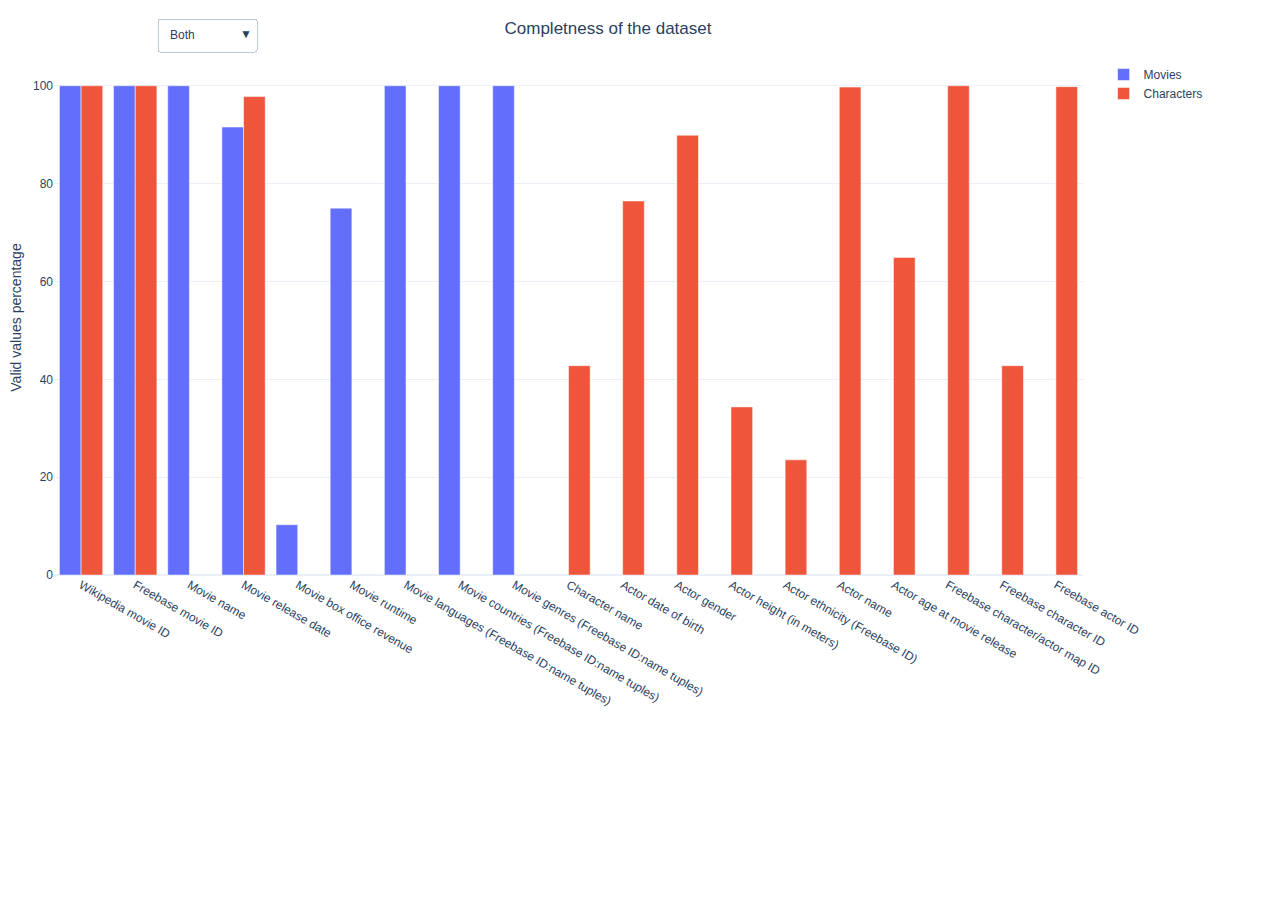
==== assets/graphs/valid_values.html @ 0daa40e0 "Added completness of the dataset" ====
<html>
<head><meta charset="utf-8" /></head>
<body>
    <div>                        <script type="text/javascript">window.PlotlyConfig = {MathJaxConfig: 'local'};</script>
        <script type="text/javascript">/**
* plotly.js v2.16.1
* Copyright 2012-2022, Plotly, Inc.
* All rights reserved.
* Licensed under the MIT license
*/
!function(t){if("object"==typeof exports&&"undefined"!=typeof module)module.exports=t();else if("function"==typeof define&&define.amd)define([],t);else{("undefined"!=typeof window?window:"undefined"!=typeof global?global:"undefined"!=typeof self?self:this).Plotly=t()}}((function(){return function t(e,r,n){function i(o,s){if(!r[o]){if(!e[o]){var l="function"==typeof require&&require;if(!s&&l)return l(o,!0);if(a)return a(o,!0);var c=new Error("Cannot find module '"+o+"'");throw c.code="MODULE_NOT_FOUND",c}var u=r[o]={exports:{}};e[o][0].call(u.exports,(function(t){return i(e[o][1][t]||t)}),u,u.exports,t,e,r,n)}return r[o].exports}for(var a="function"==typeof require&&require,o=0;o<n.length;o++)i(n[o]);return i}({1:[function(t,e,r){"use strict";var n=t("../src/lib"),i={"X,X div":'direction:ltr;font-family:"Open Sans",verdana,arial,sans-serif;margin:0;padding:0;',"X input,X button":'font-family:"Open Sans",verdana,arial,sans-serif;',"X input:focus,X button:focus":"outline:none;","X a":"text-decoration:none;","X a:hover":"text-decoration:none;","X .crisp":"shape-rendering:crispEdges;","X .user-select-none":"-webkit-user-select:none;-moz-user-select:none;-ms-user-select:none;-o-user-select:none;user-select:none;","X svg":"overflow:hidden;","X svg a":"fill:#447adb;","X svg a:hover":"fill:#3c6dc5;","X .main-svg":"position:absolute;top:0;left:0;pointer-events:none;","X .main-svg .draglayer":"pointer-events:all;","X .cursor-default":"cursor:default;","X .cursor-pointer":"cursor:pointer;","X .cursor-crosshair":"cursor:crosshair;","X .cursor-move":"cursor:move;","X .cursor-col-resize":"cursor:col-resize;","X .cursor-row-resize":"cursor:row-resize;","X .cursor-ns-resize":"cursor:ns-resize;","X .cursor-ew-resize":"cursor:ew-resize;","X .cursor-sw-resize":"cursor:sw-resize;","X .cursor-s-resize":"cursor:s-resize;","X .cursor-se-resize":"cursor:se-resize;","X .cursor-w-resize":"cursor:w-resize;","X .cursor-e-resize":"cursor:e-resize;","X .cursor-nw-resize":"cursor:nw-resize;","X .cursor-n-resize":"cursor:n-resize;","X .cursor-ne-resize":"cursor:ne-resize;","X .cursor-grab":"cursor:-webkit-grab;cursor:grab;","X .modebar":"position:absolute;top:2px;right:2px;","X .ease-bg":"-webkit-transition:background-color .3s ease 0s;-moz-transition:background-color .3s ease 0s;-ms-transition:background-color .3s ease 0s;-o-transition:background-color .3s ease 0s;transition:background-color .3s ease 0s;","X .modebar--hover>:not(.watermark)":"opacity:0;-webkit-transition:opacity .3s ease 0s;-moz-transition:opacity .3s ease 0s;-ms-transition:opacity .3s ease 0s;-o-transition:opacity .3s ease 0s;transition:opacity .3s ease 0s;","X:hover .modebar--hover .modebar-group":"opacity:1;","X .modebar-group":"float:left;display:inline-block;box-sizing:border-box;padding-left:8px;position:relative;vertical-align:middle;white-space:nowrap;","X .modebar-btn":"position:relative;font-size:16px;padding:3px 4px;height:22px;cursor:pointer;line-height:normal;box-sizing:border-box;","X .modebar-btn svg":"position:relative;top:2px;","X .modebar.vertical":"display:flex;flex-direction:column;flex-wrap:wrap;align-content:flex-end;max-height:100%;","X .modebar.vertical svg":"top:-1px;","X .modebar.vertical .modebar-group":"display:block;float:none;padding-left:0px;padding-bottom:8px;","X .modebar.vertical .modebar-group .modebar-btn":"display:block;text-align:center;","X [data-title]:before,X [data-title]:after":"position:absolute;-webkit-transform:translate3d(0, 0, 0);-moz-transform:translate3d(0, 0, 0);-ms-transform:translate3d(0, 0, 0);-o-transform:translate3d(0, 0, 0);transform:translate3d(0, 0, 0);display:none;opacity:0;z-index:1001;pointer-events:none;top:110%;right:50%;","X [data-title]:hover:before,X [data-title]:hover:after":"display:block;opacity:1;","X [data-title]:before":'content:"";position:absolute;background:rgba(0,0,0,0);border:6px solid rgba(0,0,0,0);z-index:1002;margin-top:-12px;border-bottom-color:#69738a;margin-right:-6px;',"X [data-title]:after":"content:attr(data-title);background:#69738a;color:#fff;padding:8px 10px;font-size:12px;line-height:12px;white-space:nowrap;margin-right:-18px;border-radius:2px;","X .vertical [data-title]:before,X .vertical [data-title]:after":"top:0%;right:200%;","X .vertical [data-title]:before":"border:6px solid rgba(0,0,0,0);border-left-color:#69738a;margin-top:8px;margin-right:-30px;",Y:'font-family:"Open Sans",verdana,arial,sans-serif;position:fixed;top:50px;right:20px;z-index:10000;font-size:10pt;max-width:180px;',"Y p":"margin:0;","Y .notifier-note":"min-width:180px;max-width:250px;border:1px solid #fff;z-index:3000;margin:0;background-color:#8c97af;background-color:rgba(140,151,175,.9);color:#fff;padding:10px;overflow-wrap:break-word;word-wrap:break-word;-ms-hyphens:auto;-webkit-hyphens:auto;hyphens:auto;","Y .notifier-close":"color:#fff;opacity:.8;float:right;padding:0 5px;background:none;border:none;font-size:20px;font-weight:bold;line-height:20px;","Y .notifier-close:hover":"color:#444;text-decoration:none;cursor:pointer;"};for(var a in i){var o=a.replace(/^,/," ,").replace(/X/g,".js-plotly-plot .plotly").replace(/Y/g,".plotly-notifier");n.addStyleRule(o,i[a])}},{"../src/lib":515}],2:[function(t,e,r){"use strict";e.exports=t("../src/transforms/aggregate")},{"../src/transforms/aggregate":1127}],3:[function(t,e,r){"use strict";e.exports=t("../src/traces/bar")},{"../src/traces/bar":665}],4:[function(t,e,r){"use strict";e.exports=t("../src/traces/barpolar")},{"../src/traces/barpolar":678}],5:[function(t,e,r){"use strict";e.exports=t("../src/traces/box")},{"../src/traces/box":688}],6:[function(t,e,r){"use strict";e.exports=t("../src/components/calendars")},{"../src/components/calendars":365}],7:[function(t,e,r){"use strict";e.exports=t("../src/traces/candlestick")},{"../src/traces/candlestick":697}],8:[function(t,e,r){"use strict";e.exports=t("../src/traces/carpet")},{"../src/traces/carpet":716}],9:[function(t,e,r){"use strict";e.exports=t("../src/traces/choropleth")},{"../src/traces/choropleth":730}],10:[function(t,e,r){"use strict";e.exports=t("../src/traces/choroplethmapbox")},{"../src/traces/choroplethmapbox":737}],11:[function(t,e,r){"use strict";e.exports=t("../src/traces/cone")},{"../src/traces/cone":743}],12:[function(t,e,r){"use strict";e.exports=t("../src/traces/contour")},{"../src/traces/contour":758}],13:[function(t,e,r){"use strict";e.exports=t("../src/traces/contourcarpet")},{"../src/traces/contourcarpet":769}],14:[function(t,e,r){"use strict";e.exports=t("../src/core")},{"../src/core":493}],15:[function(t,e,r){"use strict";e.exports=t("../src/traces/densitymapbox")},{"../src/traces/densitymapbox":777}],16:[function(t,e,r){"use strict";e.exports=t("../src/transforms/filter")},{"../src/transforms/filter":1128}],17:[function(t,e,r){"use strict";e.exports=t("../src/traces/funnel")},{"../src/traces/funnel":787}],18:[function(t,e,r){"use strict";e.exports=t("../src/traces/funnelarea")},{"../src/traces/funnelarea":796}],19:[function(t,e,r){"use strict";e.exports=t("../src/transforms/groupby")},{"../src/transforms/groupby":1129}],20:[function(t,e,r){"use strict";e.exports=t("../src/traces/heatmap")},{"../src/traces/heatmap":809}],21:[function(t,e,r){"use strict";e.exports=t("../src/traces/heatmapgl")},{"../src/traces/heatmapgl":820}],22:[function(t,e,r){"use strict";e.exports=t("../src/traces/histogram")},{"../src/traces/histogram":832}],23:[function(t,e,r){"use strict";e.exports=t("../src/traces/histogram2d")},{"../src/traces/histogram2d":838}],24:[function(t,e,r){"use strict";e.exports=t("../src/traces/histogram2dcontour")},{"../src/traces/histogram2dcontour":842}],25:[function(t,e,r){"use strict";e.exports=t("../src/traces/icicle")},{"../src/traces/icicle":848}],26:[function(t,e,r){"use strict";e.exports=t("../src/traces/image")},{"../src/traces/image":861}],27:[function(t,e,r){"use strict";var n=t("./core");n.register([t("./bar"),t("./box"),t("./heatmap"),t("./histogram"),t("./histogram2d"),t("./histogram2dcontour"),t("./contour"),t("./scatterternary"),t("./violin"),t("./funnel"),t("./waterfall"),t("./image"),t("./pie"),t("./sunburst"),t("./treemap"),t("./icicle"),t("./funnelarea"),t("./scatter3d"),t("./surface"),t("./isosurface"),t("./volume"),t("./mesh3d"),t("./cone"),t("./streamtube"),t("./scattergeo"),t("./choropleth"),t("./scattergl"),t("./splom"),t("./pointcloud"),t("./heatmapgl"),t("./parcoords"),t("./parcats"),t("./scattermapbox"),t("./choroplethmapbox"),t("./densitymapbox"),t("./sankey"),t("./indicator"),t("./table"),t("./carpet"),t("./scattercarpet"),t("./contourcarpet"),t("./ohlc"),t("./candlestick"),t("./scatterpolar"),t("./scatterpolargl"),t("./barpolar"),t("./scattersmith"),t("./aggregate"),t("./filter"),t("./groupby"),t("./sort"),t("./calendars")]),e.exports=n},{"./aggregate":2,"./bar":3,"./barpolar":4,"./box":5,"./calendars":6,"./candlestick":7,"./carpet":8,"./choropleth":9,"./choroplethmapbox":10,"./cone":11,"./contour":12,"./contourcarpet":13,"./core":14,"./densitymapbox":15,"./filter":16,"./funnel":17,"./funnelarea":18,"./groupby":19,"./heatmap":20,"./heatmapgl":21,"./histogram":22,"./histogram2d":23,"./histogram2dcontour":24,"./icicle":25,"./image":26,"./indicator":28,"./isosurface":29,"./mesh3d":30,"./ohlc":31,"./parcats":32,"./parcoords":33,"./pie":34,"./pointcloud":35,"./sankey":36,"./scatter3d":37,"./scattercarpet":38,"./scattergeo":39,"./scattergl":40,"./scattermapbox":41,"./scatterpolar":42,"./scatterpolargl":43,"./scattersmith":44,"./scatterternary":45,"./sort":46,"./splom":47,"./streamtube":48,"./sunburst":49,"./surface":50,"./table":51,"./treemap":52,"./violin":53,"./volume":54,"./waterfall":55}],28:[function(t,e,r){"use strict";e.exports=t("../src/traces/indicator")},{"../src/traces/indicator":869}],29:[function(t,e,r){"use strict";e.exports=t("../src/traces/isosurface")},{"../src/traces/isosurface":875}],30:[function(t,e,r){"use strict";e.exports=t("../src/traces/mesh3d")},{"../src/traces/mesh3d":880}],31:[function(t,e,r){"use strict";e.exports=t("../src/traces/ohlc")},{"../src/traces/ohlc":885}],32:[function(t,e,r){"use strict";e.exports=t("../src/traces/parcats")},{"../src/traces/parcats":894}],33:[function(t,e,r){"use strict";e.exports=t("../src/traces/parcoords")},{"../src/traces/parcoords":905}],34:[function(t,e,r){"use strict";e.exports=t("../src/traces/pie")},{"../src/traces/pie":916}],35:[function(t,e,r){"use strict";e.exports=t("../src/traces/pointcloud")},{"../src/traces/pointcloud":925}],36:[function(t,e,r){"use strict";e.exports=t("../src/traces/sankey")},{"../src/traces/sankey":931}],37:[function(t,e,r){"use strict";e.exports=t("../src/traces/scatter3d")},{"../src/traces/scatter3d":969}],38:[function(t,e,r){"use strict";e.exports=t("../src/traces/scattercarpet")},{"../src/traces/scattercarpet":976}],39:[function(t,e,r){"use strict";e.exports=t("../src/traces/scattergeo")},{"../src/traces/scattergeo":984}],40:[function(t,e,r){"use strict";e.exports=t("../src/traces/scattergl")},{"../src/traces/scattergl":998}],41:[function(t,e,r){"use strict";e.exports=t("../src/traces/scattermapbox")},{"../src/traces/scattermapbox":1008}],42:[function(t,e,r){"use strict";e.exports=t("../src/traces/scatterpolar")},{"../src/traces/scatterpolar":1016}],43:[function(t,e,r){"use strict";e.exports=t("../src/traces/scatterpolargl")},{"../src/traces/scatterpolargl":1024}],44:[function(t,e,r){"use strict";e.exports=t("../src/traces/scattersmith")},{"../src/traces/scattersmith":1031}],45:[function(t,e,r){"use strict";e.exports=t("../src/traces/scatterternary")},{"../src/traces/scatterternary":1039}],46:[function(t,e,r){"use strict";e.exports=t("../src/transforms/sort")},{"../src/transforms/sort":1131}],47:[function(t,e,r){"use strict";e.exports=t("../src/traces/splom")},{"../src/traces/splom":1049}],48:[function(t,e,r){"use strict";e.exports=t("../src/traces/streamtube")},{"../src/traces/streamtube":1057}],49:[function(t,e,r){"use strict";e.exports=t("../src/traces/sunburst")},{"../src/traces/sunburst":1065}],50:[function(t,e,r){"use strict";e.exports=t("../src/traces/surface")},{"../src/traces/surface":1074}],51:[function(t,e,r){"use strict";e.exports=t("../src/traces/table")},{"../src/traces/table":1082}],52:[function(t,e,r){"use strict";e.exports=t("../src/traces/treemap")},{"../src/traces/treemap":1093}],53:[function(t,e,r){"use strict";e.exports=t("../src/traces/violin")},{"../src/traces/violin":1106}],54:[function(t,e,r){"use strict";e.exports=t("../src/traces/volume")},{"../src/traces/volume":1114}],55:[function(t,e,r){"use strict";e.exports=t("../src/traces/waterfall")},{"../src/traces/waterfall":1122}],56:[function(t,e,r){!function(n,i){"object"==typeof r&&void 0!==e?i(r,t("d3-array"),t("d3-collection"),t("d3-shape"),t("elementary-circuits-directed-graph")):i(n.d3=n.d3||{},n.d3,n.d3,n.d3,null)}(this,(function(t,e,r,n,i){"use strict";function a(t){return t.target.depth}function o(t,e){return t.sourceLinks.length?t.depth:e-1}function s(t){return function(){return t}}i=i&&i.hasOwnProperty("default")?i.default:i;var l="function"==typeof Symbol&&"symbol"==typeof Symbol.iterator?function(t){return typeof t}:function(t){return t&&"function"==typeof Symbol&&t.constructor===Symbol&&t!==Symbol.prototype?"symbol":typeof t};function c(t,e){return f(t.source,e.source)||t.index-e.index}function u(t,e){return f(t.target,e.target)||t.index-e.index}function f(t,e){return t.partOfCycle===e.partOfCycle?t.y0-e.y0:"top"===t.circularLinkType||"bottom"===e.circularLinkType?-1:1}function h(t){return t.value}function p(t){return(t.y0+t.y1)/2}function d(t){return p(t.source)}function m(t){return p(t.target)}function g(t){return t.index}function v(t){return t.nodes}function y(t){return t.links}function x(t,e){var r=t.get(e);if(!r)throw new Error("missing: "+e);return r}function b(t,e){return e(t)}function _(t,e,r){var n=0;if(null===r){for(var a=[],o=0;o<t.links.length;o++){var s=t.links[o],l=s.source.index,c=s.target.index;a[l]||(a[l]=[]),a[c]||(a[c]=[]),-1===a[l].indexOf(c)&&a[l].push(c)}var u=i(a);u.sort((function(t,e){return t.length-e.length}));var f={};for(o=0;o<u.length;o++){var h=u[o].slice(-2);f[h[0]]||(f[h[0]]={}),f[h[0]][h[1]]=!0}t.links.forEach((function(t){var e=t.target.index,r=t.source.index;e===r||f[r]&&f[r][e]?(t.circular=!0,t.circularLinkID=n,n+=1):t.circular=!1}))}else t.links.forEach((function(t){t.source[r]<t.target[r]?t.circular=!1:(t.circular=!0,t.circularLinkID=n,n+=1)}))}function w(t,e){var r=0,n=0;t.links.forEach((function(i){i.circular&&(i.source.circularLinkType||i.target.circularLinkType?i.circularLinkType=i.source.circularLinkType?i.source.circularLinkType:i.target.circularLinkType:i.circularLinkType=r<n?"top":"bottom","top"==i.circularLinkType?r+=1:n+=1,t.nodes.forEach((function(t){b(t,e)!=b(i.source,e)&&b(t,e)!=b(i.target,e)||(t.circularLinkType=i.circularLinkType)})))})),t.links.forEach((function(t){t.circular&&(t.source.circularLinkType==t.target.circularLinkType&&(t.circularLinkType=t.source.circularLinkType),q(t,e)&&(t.circularLinkType=t.source.circularLinkType))}))}function T(t){var e=Math.abs(t.y1-t.y0),r=Math.abs(t.target.x0-t.source.x1);return Math.atan(r/e)}function k(t,e){var r=0;t.sourceLinks.forEach((function(t){r=t.circular&&!q(t,e)?r+1:r}));var n=0;return t.targetLinks.forEach((function(t){n=t.circular&&!q(t,e)?n+1:n})),r+n}function A(t){var e=t.source.sourceLinks,r=0;e.forEach((function(t){r=t.circular?r+1:r}));var n=t.target.targetLinks,i=0;return n.forEach((function(t){i=t.circular?i+1:i})),!(r>1||i>1)}function M(t,e,r){return t.sort(E),t.forEach((function(n,i){var a,o,s=0;if(q(n,r)&&A(n))n.circularPathData.verticalBuffer=s+n.width/2;else{for(var l=0;l<i;l++)if(a=t[i],o=t[l],!(a.source.column<o.target.column||a.target.column>o.source.column)){var c=t[l].circularPathData.verticalBuffer+t[l].width/2+e;s=c>s?c:s}n.circularPathData.verticalBuffer=s+n.width/2}})),t}function S(t,r,i,a){var o=e.min(t.links,(function(t){return t.source.y0}));t.links.forEach((function(t){t.circular&&(t.circularPathData={})})),M(t.links.filter((function(t){return"top"==t.circularLinkType})),r,a),M(t.links.filter((function(t){return"bottom"==t.circularLinkType})),r,a),t.links.forEach((function(e){if(e.circular){if(e.circularPathData.arcRadius=e.width+10,e.circularPathData.leftNodeBuffer=5,e.circularPathData.rightNodeBuffer=5,e.circularPathData.sourceWidth=e.source.x1-e.source.x0,e.circularPathData.sourceX=e.source.x0+e.circularPathData.sourceWidth,e.circularPathData.targetX=e.target.x0,e.circularPathData.sourceY=e.y0,e.circularPathData.targetY=e.y1,q(e,a)&&A(e))e.circularPathData.leftSmallArcRadius=10+e.width/2,e.circularPathData.leftLargeArcRadius=10+e.width/2,e.circularPathData.rightSmallArcRadius=10+e.width/2,e.circularPathData.rightLargeArcRadius=10+e.width/2,"bottom"==e.circularLinkType?(e.circularPathData.verticalFullExtent=e.source.y1+25+e.circularPathData.verticalBuffer,e.circularPathData.verticalLeftInnerExtent=e.circularPathData.verticalFullExtent-e.circularPathData.leftLargeArcRadius,e.circularPathData.verticalRightInnerExtent=e.circularPathData.verticalFullExtent-e.circularPathData.rightLargeArcRadius):(e.circularPathData.verticalFullExtent=e.source.y0-25-e.circularPathData.verticalBuffer,e.circularPathData.verticalLeftInnerExtent=e.circularPathData.verticalFullExtent+e.circularPathData.leftLargeArcRadius,e.circularPathData.verticalRightInnerExtent=e.circularPathData.verticalFullExtent+e.circularPathData.rightLargeArcRadius);else{var s=e.source.column,l=e.circularLinkType,c=t.links.filter((function(t){return t.source.column==s&&t.circularLinkType==l}));"bottom"==e.circularLinkType?c.sort(C):c.sort(L);var u=0;c.forEach((function(t,n){t.circularLinkID==e.circularLinkID&&(e.circularPathData.leftSmallArcRadius=10+e.width/2+u,e.circularPathData.leftLargeArcRadius=10+e.width/2+n*r+u),u+=t.width})),s=e.target.column,c=t.links.filter((function(t){return t.target.column==s&&t.circularLinkType==l})),"bottom"==e.circularLinkType?c.sort(I):c.sort(P),u=0,c.forEach((function(t,n){t.circularLinkID==e.circularLinkID&&(e.circularPathData.rightSmallArcRadius=10+e.width/2+u,e.circularPathData.rightLargeArcRadius=10+e.width/2+n*r+u),u+=t.width})),"bottom"==e.circularLinkType?(e.circularPathData.verticalFullExtent=Math.max(i,e.source.y1,e.target.y1)+25+e.circularPathData.verticalBuffer,e.circularPathData.verticalLeftInnerExtent=e.circularPathData.verticalFullExtent-e.circularPathData.leftLargeArcRadius,e.circularPathData.verticalRightInnerExtent=e.circularPathData.verticalFullExtent-e.circularPathData.rightLargeArcRadius):(e.circularPathData.verticalFullExtent=o-25-e.circularPathData.verticalBuffer,e.circularPathData.verticalLeftInnerExtent=e.circularPathData.verticalFullExtent+e.circularPathData.leftLargeArcRadius,e.circularPathData.verticalRightInnerExtent=e.circularPathData.verticalFullExtent+e.circularPathData.rightLargeArcRadius)}e.circularPathData.leftInnerExtent=e.circularPathData.sourceX+e.circularPathData.leftNodeBuffer,e.circularPathData.rightInnerExtent=e.circularPathData.targetX-e.circularPathData.rightNodeBuffer,e.circularPathData.leftFullExtent=e.circularPathData.sourceX+e.circularPathData.leftLargeArcRadius+e.circularPathData.leftNodeBuffer,e.circularPathData.rightFullExtent=e.circularPathData.targetX-e.circularPathData.rightLargeArcRadius-e.circularPathData.rightNodeBuffer}if(e.circular)e.path=function(t){var e="";e="top"==t.circularLinkType?"M"+t.circularPathData.sourceX+" "+t.circularPathData.sourceY+" L"+t.circularPathData.leftInnerExtent+" "+t.circularPathData.sourceY+" A"+t.circularPathData.leftLargeArcRadius+" "+t.circularPathData.leftSmallArcRadius+" 0 0 0 "+t.circularPathData.leftFullExtent+" "+(t.circularPathData.sourceY-t.circularPathData.leftSmallArcRadius)+" L"+t.circularPathData.leftFullExtent+" "+t.circularPathData.verticalLeftInnerExtent+" A"+t.circularPathData.leftLargeArcRadius+" "+t.circularPathData.leftLargeArcRadius+" 0 0 0 "+t.circularPathData.leftInnerExtent+" "+t.circularPathData.verticalFullExtent+" L"+t.circularPathData.rightInnerExtent+" "+t.circularPathData.verticalFullExtent+" A"+t.circularPathData.rightLargeArcRadius+" "+t.circularPathData.rightLargeArcRadius+" 0 0 0 "+t.circularPathData.rightFullExtent+" "+t.circularPathData.verticalRightInnerExtent+" L"+t.circularPathData.rightFullExtent+" "+(t.circularPathData.targetY-t.circularPathData.rightSmallArcRadius)+" A"+t.circularPathData.rightLargeArcRadius+" "+t.circularPathData.rightSmallArcRadius+" 0 0 0 "+t.circularPathData.rightInnerExtent+" "+t.circularPathData.targetY+" L"+t.circularPathData.targetX+" "+t.circularPathData.targetY:"M"+t.circularPathData.sourceX+" "+t.circularPathData.sourceY+" L"+t.circularPathData.leftInnerExtent+" "+t.circularPathData.sourceY+" A"+t.circularPathData.leftLargeArcRadius+" "+t.circularPathData.leftSmallArcRadius+" 0 0 1 "+t.circularPathData.leftFullExtent+" "+(t.circularPathData.sourceY+t.circularPathData.leftSmallArcRadius)+" L"+t.circularPathData.leftFullExtent+" "+t.circularPathData.verticalLeftInnerExtent+" A"+t.circularPathData.leftLargeArcRadius+" "+t.circularPathData.leftLargeArcRadius+" 0 0 1 "+t.circularPathData.leftInnerExtent+" "+t.circularPathData.verticalFullExtent+" L"+t.circularPathData.rightInnerExtent+" "+t.circularPathData.verticalFullExtent+" A"+t.circularPathData.rightLargeArcRadius+" "+t.circularPathData.rightLargeArcRadius+" 0 0 1 "+t.circularPathData.rightFullExtent+" "+t.circularPathData.verticalRightInnerExtent+" L"+t.circularPathData.rightFullExtent+" "+(t.circularPathData.targetY+t.circularPathData.rightSmallArcRadius)+" A"+t.circularPathData.rightLargeArcRadius+" "+t.circularPathData.rightSmallArcRadius+" 0 0 1 "+t.circularPathData.rightInnerExtent+" "+t.circularPathData.targetY+" L"+t.circularPathData.targetX+" "+t.circularPathData.targetY;return e}(e);else{var f=n.linkHorizontal().source((function(t){return[t.source.x0+(t.source.x1-t.source.x0),t.y0]})).target((function(t){return[t.target.x0,t.y1]}));e.path=f(e)}}))}function E(t,e){return O(t)==O(e)?"bottom"==t.circularLinkType?C(t,e):L(t,e):O(e)-O(t)}function L(t,e){return t.y0-e.y0}function C(t,e){return e.y0-t.y0}function P(t,e){return t.y1-e.y1}function I(t,e){return e.y1-t.y1}function O(t){return t.target.column-t.source.column}function z(t){return t.target.x0-t.source.x1}function D(t,e){var r=T(t),n=z(e)/Math.tan(r);return"up"==H(t)?t.y1+n:t.y1-n}function R(t,e){var r=T(t),n=z(e)/Math.tan(r);return"up"==H(t)?t.y1-n:t.y1+n}function F(t,e,r,n){t.links.forEach((function(i){if(!i.circular&&i.target.column-i.source.column>1){var a=i.source.column+1,o=i.target.column-1,s=1,l=o-a+1;for(s=1;a<=o;a++,s++)t.nodes.forEach((function(o){if(o.column==a){var c,u=s/(l+1),f=Math.pow(1-u,3),h=3*u*Math.pow(1-u,2),p=3*Math.pow(u,2)*(1-u),d=Math.pow(u,3),m=f*i.y0+h*i.y0+p*i.y1+d*i.y1,g=m-i.width/2,v=m+i.width/2;g>o.y0&&g<o.y1?(c=o.y1-g+10,c="bottom"==o.circularLinkType?c:-c,o=N(o,c,e,r),t.nodes.forEach((function(t){b(t,n)!=b(o,n)&&t.column==o.column&&B(o,t)&&N(t,c,e,r)}))):(v>o.y0&&v<o.y1||g<o.y0&&v>o.y1)&&(c=v-o.y0+10,o=N(o,c,e,r),t.nodes.forEach((function(t){b(t,n)!=b(o,n)&&t.column==o.column&&t.y0<o.y1&&t.y1>o.y1&&N(t,c,e,r)})))}}))}}))}function B(t,e){return t.y0>e.y0&&t.y0<e.y1||(t.y1>e.y0&&t.y1<e.y1||t.y0<e.y0&&t.y1>e.y1)}function N(t,e,r,n){return t.y0+e>=r&&t.y1+e<=n&&(t.y0=t.y0+e,t.y1=t.y1+e,t.targetLinks.forEach((function(t){t.y1=t.y1+e})),t.sourceLinks.forEach((function(t){t.y0=t.y0+e}))),t}function j(t,e,r,n){t.nodes.forEach((function(i){n&&i.y+(i.y1-i.y0)>e&&(i.y=i.y-(i.y+(i.y1-i.y0)-e));var a=t.links.filter((function(t){return b(t.source,r)==b(i,r)})),o=a.length;o>1&&a.sort((function(t,e){if(!t.circular&&!e.circular){if(t.target.column==e.target.column)return t.y1-e.y1;if(!V(t,e))return t.y1-e.y1;if(t.target.column>e.target.column){var r=R(e,t);return t.y1-r}if(e.target.column>t.target.column)return R(t,e)-e.y1}return t.circular&&!e.circular?"top"==t.circularLinkType?-1:1:e.circular&&!t.circular?"top"==e.circularLinkType?1:-1:t.circular&&e.circular?t.circularLinkType===e.circularLinkType&&"top"==t.circularLinkType?t.target.column===e.target.column?t.target.y1-e.target.y1:e.target.column-t.target.column:t.circularLinkType===e.circularLinkType&&"bottom"==t.circularLinkType?t.target.column===e.target.column?e.target.y1-t.target.y1:t.target.column-e.target.column:"top"==t.circularLinkType?-1:1:void 0}));var s=i.y0;a.forEach((function(t){t.y0=s+t.width/2,s+=t.width})),a.forEach((function(t,e){if("bottom"==t.circularLinkType){for(var r=e+1,n=0;r<o;r++)n+=a[r].width;t.y0=i.y1-n-t.width/2}}))}))}function U(t,e,r){t.nodes.forEach((function(e){var n=t.links.filter((function(t){return b(t.target,r)==b(e,r)})),i=n.length;i>1&&n.sort((function(t,e){if(!t.circular&&!e.circular){if(t.source.column==e.source.column)return t.y0-e.y0;if(!V(t,e))return t.y0-e.y0;if(e.source.column<t.source.column){var r=D(e,t);return t.y0-r}if(t.source.column<e.source.column)return D(t,e)-e.y0}return t.circular&&!e.circular?"top"==t.circularLinkType?-1:1:e.circular&&!t.circular?"top"==e.circularLinkType?1:-1:t.circular&&e.circular?t.circularLinkType===e.circularLinkType&&"top"==t.circularLinkType?t.source.column===e.source.column?t.source.y1-e.source.y1:t.source.column-e.source.column:t.circularLinkType===e.circularLinkType&&"bottom"==t.circularLinkType?t.source.column===e.source.column?t.source.y1-e.source.y1:e.source.column-t.source.column:"top"==t.circularLinkType?-1:1:void 0}));var a=e.y0;n.forEach((function(t){t.y1=a+t.width/2,a+=t.width})),n.forEach((function(t,r){if("bottom"==t.circularLinkType){for(var a=r+1,o=0;a<i;a++)o+=n[a].width;t.y1=e.y1-o-t.width/2}}))}))}function V(t,e){return H(t)==H(e)}function H(t){return t.y0-t.y1>0?"up":"down"}function q(t,e){return b(t.source,e)==b(t.target,e)}function G(t,r,n){var i=t.nodes,a=t.links,o=!1,s=!1;if(a.forEach((function(t){"top"==t.circularLinkType?o=!0:"bottom"==t.circularLinkType&&(s=!0)})),0==o||0==s){var l=e.min(i,(function(t){return t.y0})),c=(n-r)/(e.max(i,(function(t){return t.y1}))-l);i.forEach((function(t){var e=(t.y1-t.y0)*c;t.y0=(t.y0-l)*c,t.y1=t.y0+e})),a.forEach((function(t){t.y0=(t.y0-l)*c,t.y1=(t.y1-l)*c,t.width=t.width*c}))}}t.sankeyCircular=function(){var t,n,i=0,a=0,b=1,T=1,A=24,M=g,E=o,L=v,C=y,P=32,I=2,O=null;function z(){var t={nodes:L.apply(null,arguments),links:C.apply(null,arguments)};D(t),_(t,M,O),R(t),B(t),w(t,M),N(t,P,M),V(t);for(var e=4,r=0;r<e;r++)j(t,T,M),U(t,T,M),F(t,a,T,M),j(t,T,M),U(t,T,M);return G(t,a,T),S(t,I,T,M),t}function D(t){t.nodes.forEach((function(t,e){t.index=e,t.sourceLinks=[],t.targetLinks=[]}));var e=r.map(t.nodes,M);return t.links.forEach((function(t,r){t.index=r;var n=t.source,i=t.target;"object"!==(void 0===n?"undefined":l(n))&&(n=t.source=x(e,n)),"object"!==(void 0===i?"undefined":l(i))&&(i=t.target=x(e,i)),n.sourceLinks.push(t),i.targetLinks.push(t)})),t}function R(t){t.nodes.forEach((function(t){t.partOfCycle=!1,t.value=Math.max(e.sum(t.sourceLinks,h),e.sum(t.targetLinks,h)),t.sourceLinks.forEach((function(e){e.circular&&(t.partOfCycle=!0,t.circularLinkType=e.circularLinkType)})),t.targetLinks.forEach((function(e){e.circular&&(t.partOfCycle=!0,t.circularLinkType=e.circularLinkType)}))}))}function B(t){var e,r,n;for(e=t.nodes,r=[],n=0;e.length;++n,e=r,r=[])e.forEach((function(t){t.depth=n,t.sourceLinks.forEach((function(t){r.indexOf(t.target)<0&&!t.circular&&r.push(t.target)}))}));for(e=t.nodes,r=[],n=0;e.length;++n,e=r,r=[])e.forEach((function(t){t.height=n,t.targetLinks.forEach((function(t){r.indexOf(t.source)<0&&!t.circular&&r.push(t.source)}))}));t.nodes.forEach((function(t){t.column=Math.floor(E.call(null,t,n))}))}function N(o,s,l){var c=r.nest().key((function(t){return t.column})).sortKeys(e.ascending).entries(o.nodes).map((function(t){return t.values}));!function(r){if(n){var s=1/0;c.forEach((function(t){var e=T*n/(t.length+1);s=e<s?e:s})),t=s}var l=e.min(c,(function(r){return(T-a-(r.length-1)*t)/e.sum(r,h)}));l*=.3,o.links.forEach((function(t){t.width=t.value*l}));var u=function(t){var r=0,n=0,i=0,a=0,o=e.max(t.nodes,(function(t){return t.column}));return t.links.forEach((function(t){t.circular&&("top"==t.circularLinkType?r+=t.width:n+=t.width,0==t.target.column&&(a+=t.width),t.source.column==o&&(i+=t.width))})),{top:r=r>0?r+25+10:r,bottom:n=n>0?n+25+10:n,left:a=a>0?a+25+10:a,right:i=i>0?i+25+10:i}}(o),f=function(t,r){var n=e.max(t.nodes,(function(t){return t.column})),o=b-i,s=T-a,l=o/(o+r.right+r.left),c=s/(s+r.top+r.bottom);return i=i*l+r.left,b=0==r.right?b:b*l,a=a*c+r.top,T*=c,t.nodes.forEach((function(t){t.x0=i+t.column*((b-i-A)/n),t.x1=t.x0+A})),c}(o,u);l*=f,o.links.forEach((function(t){t.width=t.value*l})),c.forEach((function(t){var e=t.length;t.forEach((function(t,n){t.depth==c.length-1&&1==e||0==t.depth&&1==e?(t.y0=T/2-t.value*l,t.y1=t.y0+t.value*l):t.partOfCycle?0==k(t,r)?(t.y0=T/2+n,t.y1=t.y0+t.value*l):"top"==t.circularLinkType?(t.y0=a+n,t.y1=t.y0+t.value*l):(t.y0=T-t.value*l-n,t.y1=t.y0+t.value*l):0==u.top||0==u.bottom?(t.y0=(T-a)/e*n,t.y1=t.y0+t.value*l):(t.y0=(T-a)/2-e/2+n,t.y1=t.y0+t.value*l)}))}))}(l),y();for(var u=1,g=s;g>0;--g)v(u*=.99,l),y();function v(t,r){var n=c.length;c.forEach((function(i){var a=i.length,o=i[0].depth;i.forEach((function(i){var s;if(i.sourceLinks.length||i.targetLinks.length)if(i.partOfCycle&&k(i,r)>0);else if(0==o&&1==a)s=i.y1-i.y0,i.y0=T/2-s/2,i.y1=T/2+s/2;else if(o==n-1&&1==a)s=i.y1-i.y0,i.y0=T/2-s/2,i.y1=T/2+s/2;else{var l=e.mean(i.sourceLinks,m),c=e.mean(i.targetLinks,d),u=((l&&c?(l+c)/2:l||c)-p(i))*t;i.y0+=u,i.y1+=u}}))}))}function y(){c.forEach((function(e){var r,n,i,o=a,s=e.length;for(e.sort(f),i=0;i<s;++i)(n=o-(r=e[i]).y0)>0&&(r.y0+=n,r.y1+=n),o=r.y1+t;if((n=o-t-T)>0)for(o=r.y0-=n,r.y1-=n,i=s-2;i>=0;--i)(n=(r=e[i]).y1+t-o)>0&&(r.y0-=n,r.y1-=n),o=r.y0}))}}function V(t){t.nodes.forEach((function(t){t.sourceLinks.sort(u),t.targetLinks.sort(c)})),t.nodes.forEach((function(t){var e=t.y0,r=e,n=t.y1,i=n;t.sourceLinks.forEach((function(t){t.circular?(t.y0=n-t.width/2,n-=t.width):(t.y0=e+t.width/2,e+=t.width)})),t.targetLinks.forEach((function(t){t.circular?(t.y1=i-t.width/2,i-=t.width):(t.y1=r+t.width/2,r+=t.width)}))}))}return z.nodeId=function(t){return arguments.length?(M="function"==typeof t?t:s(t),z):M},z.nodeAlign=function(t){return arguments.length?(E="function"==typeof t?t:s(t),z):E},z.nodeWidth=function(t){return arguments.length?(A=+t,z):A},z.nodePadding=function(e){return arguments.length?(t=+e,z):t},z.nodes=function(t){return arguments.length?(L="function"==typeof t?t:s(t),z):L},z.links=function(t){return arguments.length?(C="function"==typeof t?t:s(t),z):C},z.size=function(t){return arguments.length?(i=a=0,b=+t[0],T=+t[1],z):[b-i,T-a]},z.extent=function(t){return arguments.length?(i=+t[0][0],b=+t[1][0],a=+t[0][1],T=+t[1][1],z):[[i,a],[b,T]]},z.iterations=function(t){return arguments.length?(P=+t,z):P},z.circularLinkGap=function(t){return arguments.length?(I=+t,z):I},z.nodePaddingRatio=function(t){return arguments.length?(n=+t,z):n},z.sortNodes=function(t){return arguments.length?(O=t,z):O},z.update=function(t){return w(t,M),V(t),t.links.forEach((function(t){t.circular&&(t.circularLinkType=t.y0+t.y1<T?"top":"bottom",t.source.circularLinkType=t.circularLinkType,t.target.circularLinkType=t.circularLinkType)})),j(t,T,M,!1),U(t,T,M),S(t,I,T,M),t},z},t.sankeyCenter=function(t){return t.targetLinks.length?t.depth:t.sourceLinks.length?e.min(t.sourceLinks,a)-1:0},t.sankeyLeft=function(t){return t.depth},t.sankeyRight=function(t,e){return e-1-t.height},t.sankeyJustify=o,Object.defineProperty(t,"__esModule",{value:!0})}))},{"d3-array":107,"d3-collection":108,"d3-shape":119,"elementary-circuits-directed-graph":130}],57:[function(t,e,r){!function(n,i){"object"==typeof r&&void 0!==e?i(r,t("d3-array"),t("d3-collection"),t("d3-shape")):i(n.d3=n.d3||{},n.d3,n.d3,n.d3)}(this,(function(t,e,r,n){"use strict";function i(t){return t.target.depth}function a(t,e){return t.sourceLinks.length?t.depth:e-1}function o(t){return function(){return t}}function s(t,e){return c(t.source,e.source)||t.index-e.index}function l(t,e){return c(t.target,e.target)||t.index-e.index}function c(t,e){return t.y0-e.y0}function u(t){return t.value}function f(t){return(t.y0+t.y1)/2}function h(t){return f(t.source)*t.value}function p(t){return f(t.target)*t.value}function d(t){return t.index}function m(t){return t.nodes}function g(t){return t.links}function v(t,e){var r=t.get(e);if(!r)throw new Error("missing: "+e);return r}function y(t){return[t.source.x1,t.y0]}function x(t){return[t.target.x0,t.y1]}t.sankey=function(){var t=0,n=0,i=1,y=1,x=24,b=8,_=d,w=a,T=m,k=g,A=32;function M(){var t={nodes:T.apply(null,arguments),links:k.apply(null,arguments)};return S(t),E(t),L(t),C(t),P(t),t}function S(t){t.nodes.forEach((function(t,e){t.index=e,t.sourceLinks=[],t.targetLinks=[]}));var e=r.map(t.nodes,_);t.links.forEach((function(t,r){t.index=r;var n=t.source,i=t.target;"object"!=typeof n&&(n=t.source=v(e,n)),"object"!=typeof i&&(i=t.target=v(e,i)),n.sourceLinks.push(t),i.targetLinks.push(t)}))}function E(t){t.nodes.forEach((function(t){t.value=Math.max(e.sum(t.sourceLinks,u),e.sum(t.targetLinks,u))}))}function L(e){var r,n,a;for(r=e.nodes,n=[],a=0;r.length;++a,r=n,n=[])r.forEach((function(t){t.depth=a,t.sourceLinks.forEach((function(t){n.indexOf(t.target)<0&&n.push(t.target)}))}));for(r=e.nodes,n=[],a=0;r.length;++a,r=n,n=[])r.forEach((function(t){t.height=a,t.targetLinks.forEach((function(t){n.indexOf(t.source)<0&&n.push(t.source)}))}));var o=(i-t-x)/(a-1);e.nodes.forEach((function(e){e.x1=(e.x0=t+Math.max(0,Math.min(a-1,Math.floor(w.call(null,e,a))))*o)+x}))}function C(t){var i=r.nest().key((function(t){return t.x0})).sortKeys(e.ascending).entries(t.nodes).map((function(t){return t.values}));!function(){var r=e.max(i,(function(t){return t.length})),a=2/3*(y-n)/(r-1);b>a&&(b=a);var o=e.min(i,(function(t){return(y-n-(t.length-1)*b)/e.sum(t,u)}));i.forEach((function(t){t.forEach((function(t,e){t.y1=(t.y0=e)+t.value*o}))})),t.links.forEach((function(t){t.width=t.value*o}))}(),d();for(var a=1,o=A;o>0;--o)l(a*=.99),d(),s(a),d();function s(t){i.forEach((function(r){r.forEach((function(r){if(r.targetLinks.length){var n=(e.sum(r.targetLinks,h)/e.sum(r.targetLinks,u)-f(r))*t;r.y0+=n,r.y1+=n}}))}))}function l(t){i.slice().reverse().forEach((function(r){r.forEach((function(r){if(r.sourceLinks.length){var n=(e.sum(r.sourceLinks,p)/e.sum(r.sourceLinks,u)-f(r))*t;r.y0+=n,r.y1+=n}}))}))}function d(){i.forEach((function(t){var e,r,i,a=n,o=t.length;for(t.sort(c),i=0;i<o;++i)(r=a-(e=t[i]).y0)>0&&(e.y0+=r,e.y1+=r),a=e.y1+b;if((r=a-b-y)>0)for(a=e.y0-=r,e.y1-=r,i=o-2;i>=0;--i)(r=(e=t[i]).y1+b-a)>0&&(e.y0-=r,e.y1-=r),a=e.y0}))}}function P(t){t.nodes.forEach((function(t){t.sourceLinks.sort(l),t.targetLinks.sort(s)})),t.nodes.forEach((function(t){var e=t.y0,r=e;t.sourceLinks.forEach((function(t){t.y0=e+t.width/2,e+=t.width})),t.targetLinks.forEach((function(t){t.y1=r+t.width/2,r+=t.width}))}))}return M.update=function(t){return P(t),t},M.nodeId=function(t){return arguments.length?(_="function"==typeof t?t:o(t),M):_},M.nodeAlign=function(t){return arguments.length?(w="function"==typeof t?t:o(t),M):w},M.nodeWidth=function(t){return arguments.length?(x=+t,M):x},M.nodePadding=function(t){return arguments.length?(b=+t,M):b},M.nodes=function(t){return arguments.length?(T="function"==typeof t?t:o(t),M):T},M.links=function(t){return arguments.length?(k="function"==typeof t?t:o(t),M):k},M.size=function(e){return arguments.length?(t=n=0,i=+e[0],y=+e[1],M):[i-t,y-n]},M.extent=function(e){return arguments.length?(t=+e[0][0],i=+e[1][0],n=+e[0][1],y=+e[1][1],M):[[t,n],[i,y]]},M.iterations=function(t){return arguments.length?(A=+t,M):A},M},t.sankeyCenter=function(t){return t.targetLinks.length?t.depth:t.sourceLinks.length?e.min(t.sourceLinks,i)-1:0},t.sankeyLeft=function(t){return t.depth},t.sankeyRight=function(t,e){return e-1-t.height},t.sankeyJustify=a,t.sankeyLinkHorizontal=function(){return n.linkHorizontal().source(y).target(x)},Object.defineProperty(t,"__esModule",{value:!0})}))},{"d3-array":107,"d3-collection":108,"d3-shape":119}],58:[function(t,e,r){(function(){var t={version:"3.8.0"},r=[].slice,n=function(t){return r.call(t)},i=self.document;function a(t){return t&&(t.ownerDocument||t.document||t).documentElement}function o(t){return t&&(t.ownerDocument&&t.ownerDocument.defaultView||t.document&&t||t.defaultView)}if(i)try{n(i.documentElement.childNodes)[0].nodeType}catch(t){n=function(t){for(var e=t.length,r=new Array(e);e--;)r[e]=t[e];return r}}if(Date.now||(Date.now=function(){return+new Date}),i)try{i.createElement("DIV").style.setProperty("opacity",0,"")}catch(t){var s=this.Element.prototype,l=s.setAttribute,c=s.setAttributeNS,u=this.CSSStyleDeclaration.prototype,f=u.setProperty;s.setAttribute=function(t,e){l.call(this,t,e+"")},s.setAttributeNS=function(t,e,r){c.call(this,t,e,r+"")},u.setProperty=function(t,e,r){f.call(this,t,e+"",r)}}function h(t,e){return t<e?-1:t>e?1:t>=e?0:NaN}function p(t){return null===t?NaN:+t}function d(t){return!isNaN(t)}function m(t){return{left:function(e,r,n,i){for(arguments.length<3&&(n=0),arguments.length<4&&(i=e.length);n<i;){var a=n+i>>>1;t(e[a],r)<0?n=a+1:i=a}return n},right:function(e,r,n,i){for(arguments.length<3&&(n=0),arguments.length<4&&(i=e.length);n<i;){var a=n+i>>>1;t(e[a],r)>0?i=a:n=a+1}return n}}}t.ascending=h,t.descending=function(t,e){return e<t?-1:e>t?1:e>=t?0:NaN},t.min=function(t,e){var r,n,i=-1,a=t.length;if(1===arguments.length){for(;++i<a;)if(null!=(n=t[i])&&n>=n){r=n;break}for(;++i<a;)null!=(n=t[i])&&r>n&&(r=n)}else{for(;++i<a;)if(null!=(n=e.call(t,t[i],i))&&n>=n){r=n;break}for(;++i<a;)null!=(n=e.call(t,t[i],i))&&r>n&&(r=n)}return r},t.max=function(t,e){var r,n,i=-1,a=t.length;if(1===arguments.length){for(;++i<a;)if(null!=(n=t[i])&&n>=n){r=n;break}for(;++i<a;)null!=(n=t[i])&&n>r&&(r=n)}else{for(;++i<a;)if(null!=(n=e.call(t,t[i],i))&&n>=n){r=n;break}for(;++i<a;)null!=(n=e.call(t,t[i],i))&&n>r&&(r=n)}return r},t.extent=function(t,e){var r,n,i,a=-1,o=t.length;if(1===arguments.length){for(;++a<o;)if(null!=(n=t[a])&&n>=n){r=i=n;break}for(;++a<o;)null!=(n=t[a])&&(r>n&&(r=n),i<n&&(i=n))}else{for(;++a<o;)if(null!=(n=e.call(t,t[a],a))&&n>=n){r=i=n;break}for(;++a<o;)null!=(n=e.call(t,t[a],a))&&(r>n&&(r=n),i<n&&(i=n))}return[r,i]},t.sum=function(t,e){var r,n=0,i=t.length,a=-1;if(1===arguments.length)for(;++a<i;)d(r=+t[a])&&(n+=r);else for(;++a<i;)d(r=+e.call(t,t[a],a))&&(n+=r);return n},t.mean=function(t,e){var r,n=0,i=t.length,a=-1,o=i;if(1===arguments.length)for(;++a<i;)d(r=p(t[a]))?n+=r:--o;else for(;++a<i;)d(r=p(e.call(t,t[a],a)))?n+=r:--o;if(o)return n/o},t.quantile=function(t,e){var r=(t.length-1)*e+1,n=Math.floor(r),i=+t[n-1],a=r-n;return a?i+a*(t[n]-i):i},t.median=function(e,r){var n,i=[],a=e.length,o=-1;if(1===arguments.length)for(;++o<a;)d(n=p(e[o]))&&i.push(n);else for(;++o<a;)d(n=p(r.call(e,e[o],o)))&&i.push(n);if(i.length)return t.quantile(i.sort(h),.5)},t.variance=function(t,e){var r,n,i=t.length,a=0,o=0,s=-1,l=0;if(1===arguments.length)for(;++s<i;)d(r=p(t[s]))&&(o+=(n=r-a)*(r-(a+=n/++l)));else for(;++s<i;)d(r=p(e.call(t,t[s],s)))&&(o+=(n=r-a)*(r-(a+=n/++l)));if(l>1)return o/(l-1)},t.deviation=function(){var e=t.variance.apply(this,arguments);return e?Math.sqrt(e):e};var g=m(h);function v(t){return t.length}t.bisectLeft=g.left,t.bisect=t.bisectRight=g.right,t.bisector=function(t){return m(1===t.length?function(e,r){return h(t(e),r)}:t)},t.shuffle=function(t,e,r){(a=arguments.length)<3&&(r=t.length,a<2&&(e=0));for(var n,i,a=r-e;a;)i=Math.random()*a--|0,n=t[a+e],t[a+e]=t[i+e],t[i+e]=n;return t},t.permute=function(t,e){for(var r=e.length,n=new Array(r);r--;)n[r]=t[e[r]];return n},t.pairs=function(t){for(var e=0,r=t.length-1,n=t[0],i=new Array(r<0?0:r);e<r;)i[e]=[n,n=t[++e]];return i},t.transpose=function(e){if(!(a=e.length))return[];for(var r=-1,n=t.min(e,v),i=new Array(n);++r<n;)for(var a,o=-1,s=i[r]=new Array(a);++o<a;)s[o]=e[o][r];return i},t.zip=function(){return t.transpose(arguments)},t.keys=function(t){var e=[];for(var r in t)e.push(r);return e},t.values=function(t){var e=[];for(var r in t)e.push(t[r]);return e},t.entries=function(t){var e=[];for(var r in t)e.push({key:r,value:t[r]});return e},t.merge=function(t){for(var e,r,n,i=t.length,a=-1,o=0;++a<i;)o+=t[a].length;for(r=new Array(o);--i>=0;)for(e=(n=t[i]).length;--e>=0;)r[--o]=n[e];return r};var y=Math.abs;function x(t){for(var e=1;t*e%1;)e*=10;return e}function b(t,e){for(var r in e)Object.defineProperty(t.prototype,r,{value:e[r],enumerable:!1})}function _(){this._=Object.create(null)}t.range=function(t,e,r){if(arguments.length<3&&(r=1,arguments.length<2&&(e=t,t=0)),(e-t)/r==1/0)throw new Error("infinite range");var n,i=[],a=x(y(r)),o=-1;if(t*=a,e*=a,(r*=a)<0)for(;(n=t+r*++o)>e;)i.push(n/a);else for(;(n=t+r*++o)<e;)i.push(n/a);return i},t.map=function(t,e){var r=new _;if(t instanceof _)t.forEach((function(t,e){r.set(t,e)}));else if(Array.isArray(t)){var n,i=-1,a=t.length;if(1===arguments.length)for(;++i<a;)r.set(i,t[i]);else for(;++i<a;)r.set(e.call(t,n=t[i],i),n)}else for(var o in t)r.set(o,t[o]);return r};function w(t){return"__proto__"==(t+="")||"\0"===t[0]?"\0"+t:t}function T(t){return"\0"===(t+="")[0]?t.slice(1):t}function k(t){return w(t)in this._}function A(t){return(t=w(t))in this._&&delete this._[t]}function M(){var t=[];for(var e in this._)t.push(T(e));return t}function S(){var t=0;for(var e in this._)++t;return t}function E(){for(var t in this._)return!1;return!0}function L(){this._=Object.create(null)}function C(t){return t}function P(t,e,r){return function(){var n=r.apply(e,arguments);return n===e?t:n}}function I(t,e){if(e in t)return e;e=e.charAt(0).toUpperCase()+e.slice(1);for(var r=0,n=O.length;r<n;++r){var i=O[r]+e;if(i in t)return i}}b(_,{has:k,get:function(t){return this._[w(t)]},set:function(t,e){return this._[w(t)]=e},remove:A,keys:M,values:function(){var t=[];for(var e in this._)t.push(this._[e]);return t},entries:function(){var t=[];for(var e in this._)t.push({key:T(e),value:this._[e]});return t},size:S,empty:E,forEach:function(t){for(var e in this._)t.call(this,T(e),this._[e])}}),t.nest=function(){var e,r,n={},i=[],a=[];function o(t,a,s){if(s>=i.length)return r?r.call(n,a):e?a.sort(e):a;for(var l,c,u,f,h=-1,p=a.length,d=i[s++],m=new _;++h<p;)(f=m.get(l=d(c=a[h])))?f.push(c):m.set(l,[c]);return t?(c=t(),u=function(e,r){c.set(e,o(t,r,s))}):(c={},u=function(e,r){c[e]=o(t,r,s)}),m.forEach(u),c}return n.map=function(t,e){return o(e,t,0)},n.entries=function(e){return function t(e,r){if(r>=i.length)return e;var n=[],o=a[r++];return e.forEach((function(e,i){n.push({key:e,values:t(i,r)})})),o?n.sort((function(t,e){return o(t.key,e.key)})):n}(o(t.map,e,0),0)},n.key=function(t){return i.push(t),n},n.sortKeys=function(t){return a[i.length-1]=t,n},n.sortValues=function(t){return e=t,n},n.rollup=function(t){return r=t,n},n},t.set=function(t){var e=new L;if(t)for(var r=0,n=t.length;r<n;++r)e.add(t[r]);return e},b(L,{has:k,add:function(t){return this._[w(t+="")]=!0,t},remove:A,values:M,size:S,empty:E,forEach:function(t){for(var e in this._)t.call(this,T(e))}}),t.behavior={},t.rebind=function(t,e){for(var r,n=1,i=arguments.length;++n<i;)t[r=arguments[n]]=P(t,e,e[r]);return t};var O=["webkit","ms","moz","Moz","o","O"];function z(){}function D(){}function R(t){var e=[],r=new _;function n(){for(var r,n=e,i=-1,a=n.length;++i<a;)(r=n[i].on)&&r.apply(this,arguments);return t}return n.on=function(n,i){var a,o=r.get(n);return arguments.length<2?o&&o.on:(o&&(o.on=null,e=e.slice(0,a=e.indexOf(o)).concat(e.slice(a+1)),r.remove(n)),i&&e.push(r.set(n,{on:i})),t)},n}function F(){t.event.preventDefault()}function B(){for(var e,r=t.event;e=r.sourceEvent;)r=e;return r}function N(e){for(var r=new D,n=0,i=arguments.length;++n<i;)r[arguments[n]]=R(r);return r.of=function(n,i){return function(a){try{var o=a.sourceEvent=t.event;a.target=e,t.event=a,r[a.type].apply(n,i)}finally{t.event=o}}},r}t.dispatch=function(){for(var t=new D,e=-1,r=arguments.length;++e<r;)t[arguments[e]]=R(t);return t},D.prototype.on=function(t,e){var r=t.indexOf("."),n="";if(r>=0&&(n=t.slice(r+1),t=t.slice(0,r)),t)return arguments.length<2?this[t].on(n):this[t].on(n,e);if(2===arguments.length){if(null==e)for(t in this)this.hasOwnProperty(t)&&this[t].on(n,null);return this}},t.event=null,t.requote=function(t){return t.replace(j,"\\$&")};var j=/[\\\^\$\*\+\?\|\[\]\(\)\.\{\}]/g,U={}.__proto__?function(t,e){t.__proto__=e}:function(t,e){for(var r in e)t[r]=e[r]};function V(t){return U(t,Y),t}var H=function(t,e){return e.querySelector(t)},q=function(t,e){return e.querySelectorAll(t)},G=function(t,e){var r=t.matches||t[I(t,"matchesSelector")];return(G=function(t,e){return r.call(t,e)})(t,e)};"function"==typeof Sizzle&&(H=function(t,e){return Sizzle(t,e)[0]||null},q=Sizzle,G=Sizzle.matchesSelector),t.selection=function(){return t.select(i.documentElement)};var Y=t.selection.prototype=[];function W(t){return"function"==typeof t?t:function(){return H(t,this)}}function Z(t){return"function"==typeof t?t:function(){return q(t,this)}}Y.select=function(t){var e,r,n,i,a=[];t=W(t);for(var o=-1,s=this.length;++o<s;){a.push(e=[]),e.parentNode=(n=this[o]).parentNode;for(var l=-1,c=n.length;++l<c;)(i=n[l])?(e.push(r=t.call(i,i.__data__,l,o)),r&&"__data__"in i&&(r.__data__=i.__data__)):e.push(null)}return V(a)},Y.selectAll=function(t){var e,r,i=[];t=Z(t);for(var a=-1,o=this.length;++a<o;)for(var s=this[a],l=-1,c=s.length;++l<c;)(r=s[l])&&(i.push(e=n(t.call(r,r.__data__,l,a))),e.parentNode=r);return V(i)};var X="http://www.w3.org/1999/xhtml",J={svg:"http://www.w3.org/2000/svg",xhtml:X,xlink:"http://www.w3.org/1999/xlink",xml:"http://www.w3.org/XML/1998/namespace",xmlns:"http://www.w3.org/2000/xmlns/"};function K(e,r){return e=t.ns.qualify(e),null==r?e.local?function(){this.removeAttributeNS(e.space,e.local)}:function(){this.removeAttribute(e)}:"function"==typeof r?e.local?function(){var t=r.apply(this,arguments);null==t?this.removeAttributeNS(e.space,e.local):this.setAttributeNS(e.space,e.local,t)}:function(){var t=r.apply(this,arguments);null==t?this.removeAttribute(e):this.setAttribute(e,t)}:e.local?function(){this.setAttributeNS(e.space,e.local,r)}:function(){this.setAttribute(e,r)}}function Q(t){return t.trim().replace(/\s+/g," ")}function $(e){return new RegExp("(?:^|\\s+)"+t.requote(e)+"(?:\\s+|$)","g")}function tt(t){return(t+"").trim().split(/^|\s+/)}function et(t,e){var r=(t=tt(t).map(rt)).length;return"function"==typeof e?function(){for(var n=-1,i=e.apply(this,arguments);++n<r;)t[n](this,i)}:function(){for(var n=-1;++n<r;)t[n](this,e)}}function rt(t){var e=$(t);return function(r,n){if(i=r.classList)return n?i.add(t):i.remove(t);var i=r.getAttribute("class")||"";n?(e.lastIndex=0,e.test(i)||r.setAttribute("class",Q(i+" "+t))):r.setAttribute("class",Q(i.replace(e," ")))}}function nt(t,e,r){return null==e?function(){this.style.removeProperty(t)}:"function"==typeof e?function(){var n=e.apply(this,arguments);null==n?this.style.removeProperty(t):this.style.setProperty(t,n,r)}:function(){this.style.setProperty(t,e,r)}}function it(t,e){return null==e?function(){delete this[t]}:"function"==typeof e?function(){var r=e.apply(this,arguments);null==r?delete this[t]:this[t]=r}:function(){this[t]=e}}function at(e){return"function"==typeof e?e:(e=t.ns.qualify(e)).local?function(){return this.ownerDocument.createElementNS(e.space,e.local)}:function(){var t=this.ownerDocument,r=this.namespaceURI;return r===X&&t.documentElement.namespaceURI===X?t.createElement(e):t.createElementNS(r,e)}}function ot(){var t=this.parentNode;t&&t.removeChild(this)}function st(t){return{__data__:t}}function lt(t){return function(){return G(this,t)}}function ct(t){return arguments.length||(t=h),function(e,r){return e&&r?t(e.__data__,r.__data__):!e-!r}}function ut(t,e){for(var r=0,n=t.length;r<n;r++)for(var i,a=t[r],o=0,s=a.length;o<s;o++)(i=a[o])&&e(i,o,r);return t}function ft(t){return U(t,ht),t}t.ns={prefix:J,qualify:function(t){var e=t.indexOf(":"),r=t;return e>=0&&"xmlns"!==(r=t.slice(0,e))&&(t=t.slice(e+1)),J.hasOwnProperty(r)?{space:J[r],local:t}:t}},Y.attr=function(e,r){if(arguments.length<2){if("string"==typeof e){var n=this.node();return(e=t.ns.qualify(e)).local?n.getAttributeNS(e.space,e.local):n.getAttribute(e)}for(r in e)this.each(K(r,e[r]));return this}return this.each(K(e,r))},Y.classed=function(t,e){if(arguments.length<2){if("string"==typeof t){var r=this.node(),n=(t=tt(t)).length,i=-1;if(e=r.classList){for(;++i<n;)if(!e.contains(t[i]))return!1}else for(e=r.getAttribute("class");++i<n;)if(!$(t[i]).test(e))return!1;return!0}for(e in t)this.each(et(e,t[e]));return this}return this.each(et(t,e))},Y.style=function(t,e,r){var n=arguments.length;if(n<3){if("string"!=typeof t){for(r in n<2&&(e=""),t)this.each(nt(r,t[r],e));return this}if(n<2){var i=this.node();return o(i).getComputedStyle(i,null).getPropertyValue(t)}r=""}return this.each(nt(t,e,r))},Y.property=function(t,e){if(arguments.length<2){if("string"==typeof t)return this.node()[t];for(e in t)this.each(it(e,t[e]));return this}return this.each(it(t,e))},Y.text=function(t){return arguments.length?this.each("function"==typeof t?function(){var e=t.apply(this,arguments);this.textContent=null==e?"":e}:null==t?function(){this.textContent=""}:function(){this.textContent=t}):this.node().textContent},Y.html=function(t){return arguments.length?this.each("function"==typeof t?function(){var e=t.apply(this,arguments);this.innerHTML=null==e?"":e}:null==t?function(){this.innerHTML=""}:function(){this.innerHTML=t}):this.node().innerHTML},Y.append=function(t){return t=at(t),this.select((function(){return this.appendChild(t.apply(this,arguments))}))},Y.insert=function(t,e){return t=at(t),e=W(e),this.select((function(){return this.insertBefore(t.apply(this,arguments),e.apply(this,arguments)||null)}))},Y.remove=function(){return this.each(ot)},Y.data=function(t,e){var r,n,i=-1,a=this.length;if(!arguments.length){for(t=new Array(a=(r=this[0]).length);++i<a;)(n=r[i])&&(t[i]=n.__data__);return t}function o(t,r){var n,i,a,o=t.length,u=r.length,f=Math.min(o,u),h=new Array(u),p=new Array(u),d=new Array(o);if(e){var m,g=new _,v=new Array(o);for(n=-1;++n<o;)(i=t[n])&&(g.has(m=e.call(i,i.__data__,n))?d[n]=i:g.set(m,i),v[n]=m);for(n=-1;++n<u;)(i=g.get(m=e.call(r,a=r[n],n)))?!0!==i&&(h[n]=i,i.__data__=a):p[n]=st(a),g.set(m,!0);for(n=-1;++n<o;)n in v&&!0!==g.get(v[n])&&(d[n]=t[n])}else{for(n=-1;++n<f;)i=t[n],a=r[n],i?(i.__data__=a,h[n]=i):p[n]=st(a);for(;n<u;++n)p[n]=st(r[n]);for(;n<o;++n)d[n]=t[n]}p.update=h,p.parentNode=h.parentNode=d.parentNode=t.parentNode,s.push(p),l.push(h),c.push(d)}var s=ft([]),l=V([]),c=V([]);if("function"==typeof t)for(;++i<a;)o(r=this[i],t.call(r,r.parentNode.__data__,i));else for(;++i<a;)o(r=this[i],t);return l.enter=function(){return s},l.exit=function(){return c},l},Y.datum=function(t){return arguments.length?this.property("__data__",t):this.property("__data__")},Y.filter=function(t){var e,r,n,i=[];"function"!=typeof t&&(t=lt(t));for(var a=0,o=this.length;a<o;a++){i.push(e=[]),e.parentNode=(r=this[a]).parentNode;for(var s=0,l=r.length;s<l;s++)(n=r[s])&&t.call(n,n.__data__,s,a)&&e.push(n)}return V(i)},Y.order=function(){for(var t=-1,e=this.length;++t<e;)for(var r,n=this[t],i=n.length-1,a=n[i];--i>=0;)(r=n[i])&&(a&&a!==r.nextSibling&&a.parentNode.insertBefore(r,a),a=r);return this},Y.sort=function(t){t=ct.apply(this,arguments);for(var e=-1,r=this.length;++e<r;)this[e].sort(t);return this.order()},Y.each=function(t){return ut(this,(function(e,r,n){t.call(e,e.__data__,r,n)}))},Y.call=function(t){var e=n(arguments);return t.apply(e[0]=this,e),this},Y.empty=function(){return!this.node()},Y.node=function(){for(var t=0,e=this.length;t<e;t++)for(var r=this[t],n=0,i=r.length;n<i;n++){var a=r[n];if(a)return a}return null},Y.size=function(){var t=0;return ut(this,(function(){++t})),t};var ht=[];function pt(t){var e,r;return function(n,i,a){var o,s=t[a].update,l=s.length;for(a!=r&&(r=a,e=0),i>=e&&(e=i+1);!(o=s[e])&&++e<l;);return o}}function dt(e,r,i){var a="__on"+e,o=e.indexOf("."),s=gt;o>0&&(e=e.slice(0,o));var l=mt.get(e);function c(){var t=this[a];t&&(this.removeEventListener(e,t,t.$),delete this[a])}return l&&(e=l,s=vt),o?r?function(){var t=s(r,n(arguments));c.call(this),this.addEventListener(e,this[a]=t,t.$=i),t._=r}:c:r?z:function(){var r,n=new RegExp("^__on([^.]+)"+t.requote(e)+"$");for(var i in this)if(r=i.match(n)){var a=this[i];this.removeEventListener(r[1],a,a.$),delete this[i]}}}t.selection.enter=ft,t.selection.enter.prototype=ht,ht.append=Y.append,ht.empty=Y.empty,ht.node=Y.node,ht.call=Y.call,ht.size=Y.size,ht.select=function(t){for(var e,r,n,i,a,o=[],s=-1,l=this.length;++s<l;){n=(i=this[s]).update,o.push(e=[]),e.parentNode=i.parentNode;for(var c=-1,u=i.length;++c<u;)(a=i[c])?(e.push(n[c]=r=t.call(i.parentNode,a.__data__,c,s)),r.__data__=a.__data__):e.push(null)}return V(o)},ht.insert=function(t,e){return arguments.length<2&&(e=pt(this)),Y.insert.call(this,t,e)},t.select=function(t){var e;return"string"==typeof t?(e=[H(t,i)]).parentNode=i.documentElement:(e=[t]).parentNode=a(t),V([e])},t.selectAll=function(t){var e;return"string"==typeof t?(e=n(q(t,i))).parentNode=i.documentElement:(e=n(t)).parentNode=null,V([e])},Y.on=function(t,e,r){var n=arguments.length;if(n<3){if("string"!=typeof t){for(r in n<2&&(e=!1),t)this.each(dt(r,t[r],e));return this}if(n<2)return(n=this.node()["__on"+t])&&n._;r=!1}return this.each(dt(t,e,r))};var mt=t.map({mouseenter:"mouseover",mouseleave:"mouseout"});function gt(e,r){return function(n){var i=t.event;t.event=n,r[0]=this.__data__;try{e.apply(this,r)}finally{t.event=i}}}function vt(t,e){var r=gt(t,e);return function(t){var e=t.relatedTarget;e&&(e===this||8&e.compareDocumentPosition(this))||r.call(this,t)}}i&&mt.forEach((function(t){"on"+t in i&&mt.remove(t)}));var yt,xt=0;function bt(e){var r=".dragsuppress-"+ ++xt,n="click"+r,i=t.select(o(e)).on("touchmove"+r,F).on("dragstart"+r,F).on("selectstart"+r,F);if(null==yt&&(yt=!("onselectstart"in e)&&I(e.style,"userSelect")),yt){var s=a(e).style,l=s[yt];s[yt]="none"}return function(t){if(i.on(r,null),yt&&(s[yt]=l),t){var e=function(){i.on(n,null)};i.on(n,(function(){F(),e()}),!0),setTimeout(e,0)}}}t.mouse=function(t){return wt(t,B())};var _t=this.navigator&&/WebKit/.test(this.navigator.userAgent)?-1:0;function wt(e,r){r.changedTouches&&(r=r.changedTouches[0]);var n=e.ownerSVGElement||e;if(n.createSVGPoint){var i=n.createSVGPoint();if(_t<0){var a=o(e);if(a.scrollX||a.scrollY){var s=(n=t.select("body").append("svg").style({position:"absolute",top:0,left:0,margin:0,padding:0,border:"none"},"important"))[0][0].getScreenCTM();_t=!(s.f||s.e),n.remove()}}return _t?(i.x=r.pageX,i.y=r.pageY):(i.x=r.clientX,i.y=r.clientY),[(i=i.matrixTransform(e.getScreenCTM().inverse())).x,i.y]}var l=e.getBoundingClientRect();return[r.clientX-l.left-e.clientLeft,r.clientY-l.top-e.clientTop]}function Tt(){return t.event.changedTouches[0].identifier}t.touch=function(t,e,r){if(arguments.length<3&&(r=e,e=B().changedTouches),e)for(var n,i=0,a=e.length;i<a;++i)if((n=e[i]).identifier===r)return wt(t,n)},t.behavior.drag=function(){var e=N(a,"drag","dragstart","dragend"),r=null,n=s(z,t.mouse,o,"mousemove","mouseup"),i=s(Tt,t.touch,C,"touchmove","touchend");function a(){this.on("mousedown.drag",n).on("touchstart.drag",i)}function s(n,i,a,o,s){return function(){var l,c=this,u=t.event.target.correspondingElement||t.event.target,f=c.parentNode,h=e.of(c,arguments),p=0,d=n(),m=".drag"+(null==d?"":"-"+d),g=t.select(a(u)).on(o+m,x).on(s+m,b),v=bt(u),y=i(f,d);function x(){var t,e,r=i(f,d);r&&(t=r[0]-y[0],e=r[1]-y[1],p|=t|e,y=r,h({type:"drag",x:r[0]+l[0],y:r[1]+l[1],dx:t,dy:e}))}function b(){i(f,d)&&(g.on(o+m,null).on(s+m,null),v(p),h({type:"dragend"}))}l=r?[(l=r.apply(c,arguments)).x-y[0],l.y-y[1]]:[0,0],h({type:"dragstart"})}}return a.origin=function(t){return arguments.length?(r=t,a):r},t.rebind(a,e,"on")},t.touches=function(t,e){return arguments.length<2&&(e=B().touches),e?n(e).map((function(e){var r=wt(t,e);return r.identifier=e.identifier,r})):[]};var kt=1e-6,At=Math.PI,Mt=2*At,St=Mt-kt,Et=At/2,Lt=At/180,Ct=180/At;function Pt(t){return t>1?Et:t<-1?-Et:Math.asin(t)}function It(t){return((t=Math.exp(t))+1/t)/2}var Ot=Math.SQRT2;t.interpolateZoom=function(t,e){var r,n,i=t[0],a=t[1],o=t[2],s=e[0],l=e[1],c=e[2],u=s-i,f=l-a,h=u*u+f*f;if(h<1e-12)n=Math.log(c/o)/Ot,r=function(t){return[i+t*u,a+t*f,o*Math.exp(Ot*t*n)]};else{var p=Math.sqrt(h),d=(c*c-o*o+4*h)/(2*o*2*p),m=(c*c-o*o-4*h)/(2*c*2*p),g=Math.log(Math.sqrt(d*d+1)-d),v=Math.log(Math.sqrt(m*m+1)-m);n=(v-g)/Ot,r=function(t){var e,r=t*n,s=It(g),l=o/(2*p)*(s*(e=Ot*r+g,((e=Math.exp(2*e))-1)/(e+1))-function(t){return((t=Math.exp(t))-1/t)/2}(g));return[i+l*u,a+l*f,o*s/It(Ot*r+g)]}}return r.duration=1e3*n,r},t.behavior.zoom=function(){var e,r,n,a,s,l,c,u,f,h={x:0,y:0,k:1},p=[960,500],d=Rt,m=250,g=0,v="mousedown.zoom",y="mousemove.zoom",x="mouseup.zoom",b="touchstart.zoom",_=N(w,"zoomstart","zoom","zoomend");function w(t){t.on(v,P).on(Dt+".zoom",O).on("dblclick.zoom",z).on(b,I)}function T(t){return[(t[0]-h.x)/h.k,(t[1]-h.y)/h.k]}function k(t){h.k=Math.max(d[0],Math.min(d[1],t))}function A(t,e){e=function(t){return[t[0]*h.k+h.x,t[1]*h.k+h.y]}(e),h.x+=t[0]-e[0],h.y+=t[1]-e[1]}function M(e,n,i,a){e.__chart__={x:h.x,y:h.y,k:h.k},k(Math.pow(2,a)),A(r=n,i),e=t.select(e),m>0&&(e=e.transition().duration(m)),e.call(w.event)}function S(){c&&c.domain(l.range().map((function(t){return(t-h.x)/h.k})).map(l.invert)),f&&f.domain(u.range().map((function(t){return(t-h.y)/h.k})).map(u.invert))}function E(t){g++||t({type:"zoomstart"})}function L(t){S(),t({type:"zoom",scale:h.k,translate:[h.x,h.y]})}function C(t){--g||(t({type:"zoomend"}),r=null)}function P(){var e=this,r=_.of(e,arguments),n=0,i=t.select(o(e)).on(y,l).on(x,c),a=T(t.mouse(e)),s=bt(e);function l(){n=1,A(t.mouse(e),a),L(r)}function c(){i.on(y,null).on(x,null),s(n),C(r)}Di.call(e),E(r)}function I(){var e,r=this,n=_.of(r,arguments),i={},a=0,o=".zoom-"+t.event.changedTouches[0].identifier,l="touchmove"+o,c="touchend"+o,u=[],f=t.select(r),p=bt(r);function d(){var n=t.touches(r);return e=h.k,n.forEach((function(t){t.identifier in i&&(i[t.identifier]=T(t))})),n}function m(){var e=t.event.target;t.select(e).on(l,g).on(c,y),u.push(e);for(var n=t.event.changedTouches,o=0,f=n.length;o<f;++o)i[n[o].identifier]=null;var p=d(),m=Date.now();if(1===p.length){if(m-s<500){var v=p[0];M(r,v,i[v.identifier],Math.floor(Math.log(h.k)/Math.LN2)+1),F()}s=m}else if(p.length>1){v=p[0];var x=p[1],b=v[0]-x[0],_=v[1]-x[1];a=b*b+_*_}}function g(){var o,l,c,u,f=t.touches(r);Di.call(r);for(var h=0,p=f.length;h<p;++h,u=null)if(c=f[h],u=i[c.identifier]){if(l)break;o=c,l=u}if(u){var d=(d=c[0]-o[0])*d+(d=c[1]-o[1])*d,m=a&&Math.sqrt(d/a);o=[(o[0]+c[0])/2,(o[1]+c[1])/2],l=[(l[0]+u[0])/2,(l[1]+u[1])/2],k(m*e)}s=null,A(o,l),L(n)}function y(){if(t.event.touches.length){for(var e=t.event.changedTouches,r=0,a=e.length;r<a;++r)delete i[e[r].identifier];for(var s in i)return void d()}t.selectAll(u).on(o,null),f.on(v,P).on(b,I),p(),C(n)}m(),E(n),f.on(v,null).on(b,m)}function O(){var i=_.of(this,arguments);a?clearTimeout(a):(Di.call(this),e=T(r=n||t.mouse(this)),E(i)),a=setTimeout((function(){a=null,C(i)}),50),F(),k(Math.pow(2,.002*zt())*h.k),A(r,e),L(i)}function z(){var e=t.mouse(this),r=Math.log(h.k)/Math.LN2;M(this,e,T(e),t.event.shiftKey?Math.ceil(r)-1:Math.floor(r)+1)}return Dt||(Dt="onwheel"in i?(zt=function(){return-t.event.deltaY*(t.event.deltaMode?120:1)},"wheel"):"onmousewheel"in i?(zt=function(){return t.event.wheelDelta},"mousewheel"):(zt=function(){return-t.event.detail},"MozMousePixelScroll")),w.event=function(e){e.each((function(){var e=_.of(this,arguments),n=h;Bi?t.select(this).transition().each("start.zoom",(function(){h=this.__chart__||{x:0,y:0,k:1},E(e)})).tween("zoom:zoom",(function(){var i=p[0],a=p[1],o=r?r[0]:i/2,s=r?r[1]:a/2,l=t.interpolateZoom([(o-h.x)/h.k,(s-h.y)/h.k,i/h.k],[(o-n.x)/n.k,(s-n.y)/n.k,i/n.k]);return function(t){var r=l(t),n=i/r[2];this.__chart__=h={x:o-r[0]*n,y:s-r[1]*n,k:n},L(e)}})).each("interrupt.zoom",(function(){C(e)})).each("end.zoom",(function(){C(e)})):(this.__chart__=h,E(e),L(e),C(e))}))},w.translate=function(t){return arguments.length?(h={x:+t[0],y:+t[1],k:h.k},S(),w):[h.x,h.y]},w.scale=function(t){return arguments.length?(h={x:h.x,y:h.y,k:null},k(+t),S(),w):h.k},w.scaleExtent=function(t){return arguments.length?(d=null==t?Rt:[+t[0],+t[1]],w):d},w.center=function(t){return arguments.length?(n=t&&[+t[0],+t[1]],w):n},w.size=function(t){return arguments.length?(p=t&&[+t[0],+t[1]],w):p},w.duration=function(t){return arguments.length?(m=+t,w):m},w.x=function(t){return arguments.length?(c=t,l=t.copy(),h={x:0,y:0,k:1},w):c},w.y=function(t){return arguments.length?(f=t,u=t.copy(),h={x:0,y:0,k:1},w):f},t.rebind(w,_,"on")};var zt,Dt,Rt=[0,1/0];function Ft(){}function Bt(t,e,r){return this instanceof Bt?(this.h=+t,this.s=+e,void(this.l=+r)):arguments.length<2?t instanceof Bt?new Bt(t.h,t.s,t.l):ne(""+t,ie,Bt):new Bt(t,e,r)}t.color=Ft,Ft.prototype.toString=function(){return this.rgb()+""},t.hsl=Bt;var Nt=Bt.prototype=new Ft;function jt(t,e,r){var n,i;function a(t){return Math.round(255*function(t){return t>360?t-=360:t<0&&(t+=360),t<60?n+(i-n)*t/60:t<180?i:t<240?n+(i-n)*(240-t)/60:n}(t))}return t=isNaN(t)?0:(t%=360)<0?t+360:t,e=isNaN(e)||e<0?0:e>1?1:e,n=2*(r=r<0?0:r>1?1:r)-(i=r<=.5?r*(1+e):r+e-r*e),new Qt(a(t+120),a(t),a(t-120))}function Ut(e,r,n){return this instanceof Ut?(this.h=+e,this.c=+r,void(this.l=+n)):arguments.length<2?e instanceof Ut?new Ut(e.h,e.c,e.l):Zt(e instanceof qt?e.l:(e=ae((e=t.rgb(e)).r,e.g,e.b)).l,e.a,e.b):new Ut(e,r,n)}Nt.brighter=function(t){return t=Math.pow(.7,arguments.length?t:1),new Bt(this.h,this.s,this.l/t)},Nt.darker=function(t){return t=Math.pow(.7,arguments.length?t:1),new Bt(this.h,this.s,t*this.l)},Nt.rgb=function(){return jt(this.h,this.s,this.l)},t.hcl=Ut;var Vt=Ut.prototype=new Ft;function Ht(t,e,r){return isNaN(t)&&(t=0),isNaN(e)&&(e=0),new qt(r,Math.cos(t*=Lt)*e,Math.sin(t)*e)}function qt(t,e,r){return this instanceof qt?(this.l=+t,this.a=+e,void(this.b=+r)):arguments.length<2?t instanceof qt?new qt(t.l,t.a,t.b):t instanceof Ut?Ht(t.h,t.c,t.l):ae((t=Qt(t)).r,t.g,t.b):new qt(t,e,r)}Vt.brighter=function(t){return new Ut(this.h,this.c,Math.min(100,this.l+Gt*(arguments.length?t:1)))},Vt.darker=function(t){return new Ut(this.h,this.c,Math.max(0,this.l-Gt*(arguments.length?t:1)))},Vt.rgb=function(){return Ht(this.h,this.c,this.l).rgb()},t.lab=qt;var Gt=18,Yt=qt.prototype=new Ft;function Wt(t,e,r){var n=(t+16)/116,i=n+e/500,a=n-r/200;return new Qt(Kt(3.2404542*(i=.95047*Xt(i))-1.5371385*(n=1*Xt(n))-.4985314*(a=1.08883*Xt(a))),Kt(-.969266*i+1.8760108*n+.041556*a),Kt(.0556434*i-.2040259*n+1.0572252*a))}function Zt(t,e,r){return t>0?new Ut(Math.atan2(r,e)*Ct,Math.sqrt(e*e+r*r),t):new Ut(NaN,NaN,t)}function Xt(t){return t>.206893034?t*t*t:(t-4/29)/7.787037}function Jt(t){return t>.008856?Math.pow(t,1/3):7.787037*t+4/29}function Kt(t){return Math.round(255*(t<=.00304?12.92*t:1.055*Math.pow(t,1/2.4)-.055))}function Qt(t,e,r){return this instanceof Qt?(this.r=~~t,this.g=~~e,void(this.b=~~r)):arguments.length<2?t instanceof Qt?new Qt(t.r,t.g,t.b):ne(""+t,Qt,jt):new Qt(t,e,r)}function $t(t){return new Qt(t>>16,t>>8&255,255&t)}function te(t){return $t(t)+""}Yt.brighter=function(t){return new qt(Math.min(100,this.l+Gt*(arguments.length?t:1)),this.a,this.b)},Yt.darker=function(t){return new qt(Math.max(0,this.l-Gt*(arguments.length?t:1)),this.a,this.b)},Yt.rgb=function(){return Wt(this.l,this.a,this.b)},t.rgb=Qt;var ee=Qt.prototype=new Ft;function re(t){return t<16?"0"+Math.max(0,t).toString(16):Math.min(255,t).toString(16)}function ne(t,e,r){var n,i,a,o=0,s=0,l=0;if(n=/([a-z]+)\((.*)\)/.exec(t=t.toLowerCase()))switch(i=n[2].split(","),n[1]){case"hsl":return r(parseFloat(i[0]),parseFloat(i[1])/100,parseFloat(i[2])/100);case"rgb":return e(se(i[0]),se(i[1]),se(i[2]))}return(a=le.get(t))?e(a.r,a.g,a.b):(null==t||"#"!==t.charAt(0)||isNaN(a=parseInt(t.slice(1),16))||(4===t.length?(o=(3840&a)>>4,o|=o>>4,s=240&a,s|=s>>4,l=15&a,l|=l<<4):7===t.length&&(o=(16711680&a)>>16,s=(65280&a)>>8,l=255&a)),e(o,s,l))}function ie(t,e,r){var n,i,a=Math.min(t/=255,e/=255,r/=255),o=Math.max(t,e,r),s=o-a,l=(o+a)/2;return s?(i=l<.5?s/(o+a):s/(2-o-a),n=t==o?(e-r)/s+(e<r?6:0):e==o?(r-t)/s+2:(t-e)/s+4,n*=60):(n=NaN,i=l>0&&l<1?0:n),new Bt(n,i,l)}function ae(t,e,r){var n=Jt((.4124564*(t=oe(t))+.3575761*(e=oe(e))+.1804375*(r=oe(r)))/.95047),i=Jt((.2126729*t+.7151522*e+.072175*r)/1);return qt(116*i-16,500*(n-i),200*(i-Jt((.0193339*t+.119192*e+.9503041*r)/1.08883)))}function oe(t){return(t/=255)<=.04045?t/12.92:Math.pow((t+.055)/1.055,2.4)}function se(t){var e=parseFloat(t);return"%"===t.charAt(t.length-1)?Math.round(2.55*e):e}ee.brighter=function(t){t=Math.pow(.7,arguments.length?t:1);var e=this.r,r=this.g,n=this.b,i=30;return e||r||n?(e&&e<i&&(e=i),r&&r<i&&(r=i),n&&n<i&&(n=i),new Qt(Math.min(255,e/t),Math.min(255,r/t),Math.min(255,n/t))):new Qt(i,i,i)},ee.darker=function(t){return new Qt((t=Math.pow(.7,arguments.length?t:1))*this.r,t*this.g,t*this.b)},ee.hsl=function(){return ie(this.r,this.g,this.b)},ee.toString=function(){return"#"+re(this.r)+re(this.g)+re(this.b)};var le=t.map({aliceblue:15792383,antiquewhite:16444375,aqua:65535,aquamarine:8388564,azure:15794175,beige:16119260,bisque:16770244,black:0,blanchedalmond:16772045,blue:255,blueviolet:9055202,brown:10824234,burlywood:14596231,cadetblue:6266528,chartreuse:8388352,chocolate:13789470,coral:16744272,cornflowerblue:6591981,cornsilk:16775388,crimson:14423100,cyan:65535,darkblue:139,darkcyan:35723,darkgoldenrod:12092939,darkgray:11119017,darkgreen:25600,darkgrey:11119017,darkkhaki:12433259,darkmagenta:9109643,darkolivegreen:5597999,darkorange:16747520,darkorchid:10040012,darkred:9109504,darksalmon:15308410,darkseagreen:9419919,darkslateblue:4734347,darkslategray:3100495,darkslategrey:3100495,darkturquoise:52945,darkviolet:9699539,deeppink:16716947,deepskyblue:49151,dimgray:6908265,dimgrey:6908265,dodgerblue:2003199,firebrick:11674146,floralwhite:16775920,forestgreen:2263842,fuchsia:16711935,gainsboro:14474460,ghostwhite:16316671,gold:16766720,goldenrod:14329120,gray:8421504,green:32768,greenyellow:11403055,grey:8421504,honeydew:15794160,hotpink:16738740,indianred:13458524,indigo:4915330,ivory:16777200,khaki:15787660,lavender:15132410,lavenderblush:16773365,lawngreen:8190976,lemonchiffon:16775885,lightblue:11393254,lightcoral:15761536,lightcyan:14745599,lightgoldenrodyellow:16448210,lightgray:13882323,lightgreen:9498256,lightgrey:13882323,lightpink:16758465,lightsalmon:16752762,lightseagreen:2142890,lightskyblue:8900346,lightslategray:7833753,lightslategrey:7833753,lightsteelblue:11584734,lightyellow:16777184,lime:65280,limegreen:3329330,linen:16445670,magenta:16711935,maroon:8388608,mediumaquamarine:6737322,mediumblue:205,mediumorchid:12211667,mediumpurple:9662683,mediumseagreen:3978097,mediumslateblue:8087790,mediumspringgreen:64154,mediumturquoise:4772300,mediumvioletred:13047173,midnightblue:1644912,mintcream:16121850,mistyrose:16770273,moccasin:16770229,navajowhite:16768685,navy:128,oldlace:16643558,olive:8421376,olivedrab:7048739,orange:16753920,orangered:16729344,orchid:14315734,palegoldenrod:15657130,palegreen:10025880,paleturquoise:11529966,palevioletred:14381203,papayawhip:16773077,peachpuff:16767673,peru:13468991,pink:16761035,plum:14524637,powderblue:11591910,purple:8388736,rebeccapurple:6697881,red:16711680,rosybrown:12357519,royalblue:4286945,saddlebrown:9127187,salmon:16416882,sandybrown:16032864,seagreen:3050327,seashell:16774638,sienna:10506797,silver:12632256,skyblue:8900331,slateblue:6970061,slategray:7372944,slategrey:7372944,snow:16775930,springgreen:65407,steelblue:4620980,tan:13808780,teal:32896,thistle:14204888,tomato:16737095,turquoise:4251856,violet:15631086,wheat:16113331,white:16777215,whitesmoke:16119285,yellow:16776960,yellowgreen:10145074});function ce(t){return"function"==typeof t?t:function(){return t}}function ue(t){return function(e,r,n){return 2===arguments.length&&"function"==typeof r&&(n=r,r=null),fe(e,r,t,n)}}function fe(e,r,i,a){var o={},s=t.dispatch("beforesend","progress","load","error"),l={},c=new XMLHttpRequest,u=null;function f(){var t,e=c.status;if(!e&&function(t){var e=t.responseType;return e&&"text"!==e?t.response:t.responseText}(c)||e>=200&&e<300||304===e){try{t=i.call(o,c)}catch(t){return void s.error.call(o,t)}s.load.call(o,t)}else s.error.call(o,c)}return self.XDomainRequest&&!("withCredentials"in c)&&/^(http(s)?:)?\/\//.test(e)&&(c=new XDomainRequest),"onload"in c?c.onload=c.onerror=f:c.onreadystatechange=function(){c.readyState>3&&f()},c.onprogress=function(e){var r=t.event;t.event=e;try{s.progress.call(o,c)}finally{t.event=r}},o.header=function(t,e){return t=(t+"").toLowerCase(),arguments.length<2?l[t]:(null==e?delete l[t]:l[t]=e+"",o)},o.mimeType=function(t){return arguments.length?(r=null==t?null:t+"",o):r},o.responseType=function(t){return arguments.length?(u=t,o):u},o.response=function(t){return i=t,o},["get","post"].forEach((function(t){o[t]=function(){return o.send.apply(o,[t].concat(n(arguments)))}})),o.send=function(t,n,i){if(2===arguments.length&&"function"==typeof n&&(i=n,n=null),c.open(t,e,!0),null==r||"accept"in l||(l.accept=r+",*/*"),c.setRequestHeader)for(var a in l)c.setRequestHeader(a,l[a]);return null!=r&&c.overrideMimeType&&c.overrideMimeType(r),null!=u&&(c.responseType=u),null!=i&&o.on("error",i).on("load",(function(t){i(null,t)})),s.beforesend.call(o,c),c.send(null==n?null:n),o},o.abort=function(){return c.abort(),o},t.rebind(o,s,"on"),null==a?o:o.get(function(t){return 1===t.length?function(e,r){t(null==e?r:null)}:t}(a))}le.forEach((function(t,e){le.set(t,$t(e))})),t.functor=ce,t.xhr=ue(C),t.dsv=function(t,e){var r=new RegExp('["'+t+"\n]"),n=t.charCodeAt(0);function i(t,r,n){arguments.length<3&&(n=r,r=null);var i=fe(t,e,null==r?a:o(r),n);return i.row=function(t){return arguments.length?i.response(null==(r=t)?a:o(t)):r},i}function a(t){return i.parse(t.responseText)}function o(t){return function(e){return i.parse(e.responseText,t)}}function s(e){return e.map(l).join(t)}function l(t){return r.test(t)?'"'+t.replace(/\"/g,'""')+'"':t}return i.parse=function(t,e){var r;return i.parseRows(t,(function(t,n){if(r)return r(t,n-1);var i=function(e){for(var r={},n=t.length,i=0;i<n;++i)r[t[i]]=e[i];return r};r=e?function(t,r){return e(i(t),r)}:i}))},i.parseRows=function(t,e){var r,i,a={},o={},s=[],l=t.length,c=0,u=0;function f(){if(c>=l)return o;if(i)return i=!1,a;var e=c;if(34===t.charCodeAt(e)){for(var r=e;r++<l;)if(34===t.charCodeAt(r)){if(34!==t.charCodeAt(r+1))break;++r}return c=r+2,13===(s=t.charCodeAt(r+1))?(i=!0,10===t.charCodeAt(r+2)&&++c):10===s&&(i=!0),t.slice(e+1,r).replace(/""/g,'"')}for(;c<l;){var s,u=1;if(10===(s=t.charCodeAt(c++)))i=!0;else if(13===s)i=!0,10===t.charCodeAt(c)&&(++c,++u);else if(s!==n)continue;return t.slice(e,c-u)}return t.slice(e)}for(;(r=f())!==o;){for(var h=[];r!==a&&r!==o;)h.push(r),r=f();e&&null==(h=e(h,u++))||s.push(h)}return s},i.format=function(e){if(Array.isArray(e[0]))return i.formatRows(e);var r=new L,n=[];return e.forEach((function(t){for(var e in t)r.has(e)||n.push(r.add(e))})),[n.map(l).join(t)].concat(e.map((function(e){return n.map((function(t){return l(e[t])})).join(t)}))).join("\n")},i.formatRows=function(t){return t.map(s).join("\n")},i},t.csv=t.dsv(",","text/csv"),t.tsv=t.dsv("\t","text/tab-separated-values");var he,pe,de,me,ge=this[I(this,"requestAnimationFrame")]||function(t){setTimeout(t,17)};function ve(t,e,r){var n=arguments.length;n<2&&(e=0),n<3&&(r=Date.now());var i=r+e,a={c:t,t:i,n:null};return pe?pe.n=a:he=a,pe=a,de||(me=clearTimeout(me),de=1,ge(ye)),a}function ye(){var t=xe(),e=be()-t;e>24?(isFinite(e)&&(clearTimeout(me),me=setTimeout(ye,e)),de=0):(de=1,ge(ye))}function xe(){for(var t=Date.now(),e=he;e;)t>=e.t&&e.c(t-e.t)&&(e.c=null),e=e.n;return t}function be(){for(var t,e=he,r=1/0;e;)e.c?(e.t<r&&(r=e.t),e=(t=e).n):e=t?t.n=e.n:he=e.n;return pe=t,r}function _e(t){return t[0]}function we(t){return t[1]}function Te(t){for(var e,r,n,i=t.length,a=[0,1],o=2,s=2;s<i;s++){for(;o>1&&(e=t[a[o-2]],r=t[a[o-1]],n=t[s],(r[0]-e[0])*(n[1]-e[1])-(r[1]-e[1])*(n[0]-e[0])<=0);)--o;a[o++]=s}return a.slice(0,o)}function ke(t,e){return t[0]-e[0]||t[1]-e[1]}t.timer=function(){ve.apply(this,arguments)},t.timer.flush=function(){xe(),be()},t.round=function(t,e){return e?Math.round(t*(e=Math.pow(10,e)))/e:Math.round(t)},t.geom={},t.geom.hull=function(t){var e=_e,r=we;if(arguments.length)return n(t);function n(t){if(t.length<3)return[];var n,i=ce(e),a=ce(r),o=t.length,s=[],l=[];for(n=0;n<o;n++)s.push([+i.call(this,t[n],n),+a.call(this,t[n],n),n]);for(s.sort(ke),n=0;n<o;n++)l.push([s[n][0],-s[n][1]]);var c=Te(s),u=Te(l),f=u[0]===c[0],h=u[u.length-1]===c[c.length-1],p=[];for(n=c.length-1;n>=0;--n)p.push(t[s[c[n]][2]]);for(n=+f;n<u.length-h;++n)p.push(t[s[u[n]][2]]);return p}return n.x=function(t){return arguments.length?(e=t,n):e},n.y=function(t){return arguments.length?(r=t,n):r},n},t.geom.polygon=function(t){return U(t,Ae),t};var Ae=t.geom.polygon.prototype=[];function Me(t,e,r){return(r[0]-e[0])*(t[1]-e[1])<(r[1]-e[1])*(t[0]-e[0])}function Se(t,e,r,n){var i=t[0],a=r[0],o=e[0]-i,s=n[0]-a,l=t[1],c=r[1],u=e[1]-l,f=n[1]-c,h=(s*(l-c)-f*(i-a))/(f*o-s*u);return[i+h*o,l+h*u]}function Ee(t){var e=t[0],r=t[t.length-1];return!(e[0]-r[0]||e[1]-r[1])}Ae.area=function(){for(var t,e=-1,r=this.length,n=this[r-1],i=0;++e<r;)t=n,n=this[e],i+=t[1]*n[0]-t[0]*n[1];return.5*i},Ae.centroid=function(t){var e,r,n=-1,i=this.length,a=0,o=0,s=this[i-1];for(arguments.length||(t=-1/(6*this.area()));++n<i;)e=s,s=this[n],r=e[0]*s[1]-s[0]*e[1],a+=(e[0]+s[0])*r,o+=(e[1]+s[1])*r;return[a*t,o*t]},Ae.clip=function(t){for(var e,r,n,i,a,o,s=Ee(t),l=-1,c=this.length-Ee(this),u=this[c-1];++l<c;){for(e=t.slice(),t.length=0,i=this[l],a=e[(n=e.length-s)-1],r=-1;++r<n;)Me(o=e[r],u,i)?(Me(a,u,i)||t.push(Se(a,o,u,i)),t.push(o)):Me(a,u,i)&&t.push(Se(a,o,u,i)),a=o;s&&t.push(t[0]),u=i}return t};var Le,Ce,Pe,Ie,Oe,ze=[],De=[];function Re(){er(this),this.edge=this.site=this.circle=null}function Fe(t){var e=ze.pop()||new Re;return e.site=t,e}function Be(t){We(t),Pe.remove(t),ze.push(t),er(t)}function Ne(t){var e=t.circle,r=e.x,n=e.cy,i={x:r,y:n},a=t.P,o=t.N,s=[t];Be(t);for(var l=a;l.circle&&y(r-l.circle.x)<kt&&y(n-l.circle.cy)<kt;)a=l.P,s.unshift(l),Be(l),l=a;s.unshift(l),We(l);for(var c=o;c.circle&&y(r-c.circle.x)<kt&&y(n-c.circle.cy)<kt;)o=c.N,s.push(c),Be(c),c=o;s.push(c),We(c);var u,f=s.length;for(u=1;u<f;++u)c=s[u],l=s[u-1],Qe(c.edge,l.site,c.site,i);l=s[0],(c=s[f-1]).edge=Je(l.site,c.site,null,i),Ye(l),Ye(c)}function je(t){for(var e,r,n,i,a=t.x,o=t.y,s=Pe._;s;)if((n=Ue(s,o)-a)>kt)s=s.L;else{if(!((i=a-Ve(s,o))>kt)){n>-kt?(e=s.P,r=s):i>-kt?(e=s,r=s.N):e=r=s;break}if(!s.R){e=s;break}s=s.R}var l=Fe(t);if(Pe.insert(e,l),e||r){if(e===r)return We(e),r=Fe(e.site),Pe.insert(l,r),l.edge=r.edge=Je(e.site,l.site),Ye(e),void Ye(r);if(r){We(e),We(r);var c=e.site,u=c.x,f=c.y,h=t.x-u,p=t.y-f,d=r.site,m=d.x-u,g=d.y-f,v=2*(h*g-p*m),y=h*h+p*p,x=m*m+g*g,b={x:(g*y-p*x)/v+u,y:(h*x-m*y)/v+f};Qe(r.edge,c,d,b),l.edge=Je(c,t,null,b),r.edge=Je(t,d,null,b),Ye(e),Ye(r)}else l.edge=Je(e.site,l.site)}}function Ue(t,e){var r=t.site,n=r.x,i=r.y,a=i-e;if(!a)return n;var o=t.P;if(!o)return-1/0;var s=(r=o.site).x,l=r.y,c=l-e;if(!c)return s;var u=s-n,f=1/a-1/c,h=u/c;return f?(-h+Math.sqrt(h*h-2*f*(u*u/(-2*c)-l+c/2+i-a/2)))/f+n:(n+s)/2}function Ve(t,e){var r=t.N;if(r)return Ue(r,e);var n=t.site;return n.y===e?n.x:1/0}function He(t){this.site=t,this.edges=[]}function qe(t,e){return e.angle-t.angle}function Ge(){er(this),this.x=this.y=this.arc=this.site=this.cy=null}function Ye(t){var e=t.P,r=t.N;if(e&&r){var n=e.site,i=t.site,a=r.site;if(n!==a){var o=i.x,s=i.y,l=n.x-o,c=n.y-s,u=a.x-o,f=2*(l*(g=a.y-s)-c*u);if(!(f>=-1e-12)){var h=l*l+c*c,p=u*u+g*g,d=(g*h-c*p)/f,m=(l*p-u*h)/f,g=m+s,v=De.pop()||new Ge;v.arc=t,v.site=i,v.x=d+o,v.y=g+Math.sqrt(d*d+m*m),v.cy=g,t.circle=v;for(var y=null,x=Oe._;x;)if(v.y<x.y||v.y===x.y&&v.x<=x.x){if(!x.L){y=x.P;break}x=x.L}else{if(!x.R){y=x;break}x=x.R}Oe.insert(y,v),y||(Ie=v)}}}}function We(t){var e=t.circle;e&&(e.P||(Ie=e.N),Oe.remove(e),De.push(e),er(e),t.circle=null)}function Ze(t,e){var r=t.b;if(r)return!0;var n,i,a=t.a,o=e[0][0],s=e[1][0],l=e[0][1],c=e[1][1],u=t.l,f=t.r,h=u.x,p=u.y,d=f.x,m=f.y,g=(h+d)/2,v=(p+m)/2;if(m===p){if(g<o||g>=s)return;if(h>d){if(a){if(a.y>=c)return}else a={x:g,y:l};r={x:g,y:c}}else{if(a){if(a.y<l)return}else a={x:g,y:c};r={x:g,y:l}}}else if(i=v-(n=(h-d)/(m-p))*g,n<-1||n>1)if(h>d){if(a){if(a.y>=c)return}else a={x:(l-i)/n,y:l};r={x:(c-i)/n,y:c}}else{if(a){if(a.y<l)return}else a={x:(c-i)/n,y:c};r={x:(l-i)/n,y:l}}else if(p<m){if(a){if(a.x>=s)return}else a={x:o,y:n*o+i};r={x:s,y:n*s+i}}else{if(a){if(a.x<o)return}else a={x:s,y:n*s+i};r={x:o,y:n*o+i}}return t.a=a,t.b=r,!0}function Xe(t,e){this.l=t,this.r=e,this.a=this.b=null}function Je(t,e,r,n){var i=new Xe(t,e);return Le.push(i),r&&Qe(i,t,e,r),n&&Qe(i,e,t,n),Ce[t.i].edges.push(new $e(i,t,e)),Ce[e.i].edges.push(new $e(i,e,t)),i}function Ke(t,e,r){var n=new Xe(t,null);return n.a=e,n.b=r,Le.push(n),n}function Qe(t,e,r,n){t.a||t.b?t.l===r?t.b=n:t.a=n:(t.a=n,t.l=e,t.r=r)}function $e(t,e,r){var n=t.a,i=t.b;this.edge=t,this.site=e,this.angle=r?Math.atan2(r.y-e.y,r.x-e.x):t.l===e?Math.atan2(i.x-n.x,n.y-i.y):Math.atan2(n.x-i.x,i.y-n.y)}function tr(){this._=null}function er(t){t.U=t.C=t.L=t.R=t.P=t.N=null}function rr(t,e){var r=e,n=e.R,i=r.U;i?i.L===r?i.L=n:i.R=n:t._=n,n.U=i,r.U=n,r.R=n.L,r.R&&(r.R.U=r),n.L=r}function nr(t,e){var r=e,n=e.L,i=r.U;i?i.L===r?i.L=n:i.R=n:t._=n,n.U=i,r.U=n,r.L=n.R,r.L&&(r.L.U=r),n.R=r}function ir(t){for(;t.L;)t=t.L;return t}function ar(t,e){var r,n,i,a=t.sort(or).pop();for(Le=[],Ce=new Array(t.length),Pe=new tr,Oe=new tr;;)if(i=Ie,a&&(!i||a.y<i.y||a.y===i.y&&a.x<i.x))a.x===r&&a.y===n||(Ce[a.i]=new He(a),je(a),r=a.x,n=a.y),a=t.pop();else{if(!i)break;Ne(i.arc)}e&&(function(t){for(var e,r,n,i,a,o=Le,s=(r=t[0][0],n=t[0][1],i=t[1][0],a=t[1][1],function(t){var e,o=t.a,s=t.b,l=o.x,c=o.y,u=0,f=1,h=s.x-l,p=s.y-c;if(e=r-l,h||!(e>0)){if(e/=h,h<0){if(e<u)return;e<f&&(f=e)}else if(h>0){if(e>f)return;e>u&&(u=e)}if(e=i-l,h||!(e<0)){if(e/=h,h<0){if(e>f)return;e>u&&(u=e)}else if(h>0){if(e<u)return;e<f&&(f=e)}if(e=n-c,p||!(e>0)){if(e/=p,p<0){if(e<u)return;e<f&&(f=e)}else if(p>0){if(e>f)return;e>u&&(u=e)}if(e=a-c,p||!(e<0)){if(e/=p,p<0){if(e>f)return;e>u&&(u=e)}else if(p>0){if(e<u)return;e<f&&(f=e)}return u>0&&(t.a={x:l+u*h,y:c+u*p}),f<1&&(t.b={x:l+f*h,y:c+f*p}),t}}}}}),l=o.length;l--;)(!Ze(e=o[l],t)||!s(e)||y(e.a.x-e.b.x)<kt&&y(e.a.y-e.b.y)<kt)&&(e.a=e.b=null,o.splice(l,1))}(e),function(t){for(var e,r,n,i,a,o,s,l,c,u,f=t[0][0],h=t[1][0],p=t[0][1],d=t[1][1],m=Ce,g=m.length;g--;)if((a=m[g])&&a.prepare())for(l=(s=a.edges).length,o=0;o<l;)n=(u=s[o].end()).x,i=u.y,e=(c=s[++o%l].start()).x,r=c.y,(y(n-e)>kt||y(i-r)>kt)&&(s.splice(o,0,new $e(Ke(a.site,u,y(n-f)<kt&&d-i>kt?{x:f,y:y(e-f)<kt?r:d}:y(i-d)<kt&&h-n>kt?{x:y(r-d)<kt?e:h,y:d}:y(n-h)<kt&&i-p>kt?{x:h,y:y(e-h)<kt?r:p}:y(i-p)<kt&&n-f>kt?{x:y(r-p)<kt?e:f,y:p}:null),a.site,null)),++l)}(e));var o={cells:Ce,edges:Le};return Pe=Oe=Le=Ce=null,o}function or(t,e){return e.y-t.y||e.x-t.x}He.prototype.prepare=function(){for(var t,e=this.edges,r=e.length;r--;)(t=e[r].edge).b&&t.a||e.splice(r,1);return e.sort(qe),e.length},$e.prototype={start:function(){return this.edge.l===this.site?this.edge.a:this.edge.b},end:function(){return this.edge.l===this.site?this.edge.b:this.edge.a}},tr.prototype={insert:function(t,e){var r,n,i;if(t){if(e.P=t,e.N=t.N,t.N&&(t.N.P=e),t.N=e,t.R){for(t=t.R;t.L;)t=t.L;t.L=e}else t.R=e;r=t}else this._?(t=ir(this._),e.P=null,e.N=t,t.P=t.L=e,r=t):(e.P=e.N=null,this._=e,r=null);for(e.L=e.R=null,e.U=r,e.C=!0,t=e;r&&r.C;)r===(n=r.U).L?(i=n.R)&&i.C?(r.C=i.C=!1,n.C=!0,t=n):(t===r.R&&(rr(this,r),r=(t=r).U),r.C=!1,n.C=!0,nr(this,n)):(i=n.L)&&i.C?(r.C=i.C=!1,n.C=!0,t=n):(t===r.L&&(nr(this,r),r=(t=r).U),r.C=!1,n.C=!0,rr(this,n)),r=t.U;this._.C=!1},remove:function(t){t.N&&(t.N.P=t.P),t.P&&(t.P.N=t.N),t.N=t.P=null;var e,r,n,i=t.U,a=t.L,o=t.R;if(r=a?o?ir(o):a:o,i?i.L===t?i.L=r:i.R=r:this._=r,a&&o?(n=r.C,r.C=t.C,r.L=a,a.U=r,r!==o?(i=r.U,r.U=t.U,t=r.R,i.L=t,r.R=o,o.U=r):(r.U=i,i=r,t=r.R)):(n=t.C,t=r),t&&(t.U=i),!n)if(t&&t.C)t.C=!1;else{do{if(t===this._)break;if(t===i.L){if((e=i.R).C&&(e.C=!1,i.C=!0,rr(this,i),e=i.R),e.L&&e.L.C||e.R&&e.R.C){e.R&&e.R.C||(e.L.C=!1,e.C=!0,nr(this,e),e=i.R),e.C=i.C,i.C=e.R.C=!1,rr(this,i),t=this._;break}}else if((e=i.L).C&&(e.C=!1,i.C=!0,nr(this,i),e=i.L),e.L&&e.L.C||e.R&&e.R.C){e.L&&e.L.C||(e.R.C=!1,e.C=!0,rr(this,e),e=i.L),e.C=i.C,i.C=e.L.C=!1,nr(this,i),t=this._;break}e.C=!0,t=i,i=i.U}while(!t.C);t&&(t.C=!1)}}},t.geom.voronoi=function(t){var e=_e,r=we,n=e,i=r,a=sr;if(t)return o(t);function o(t){var e=new Array(t.length),r=a[0][0],n=a[0][1],i=a[1][0],o=a[1][1];return ar(s(t),a).cells.forEach((function(a,s){var l=a.edges,c=a.site;(e[s]=l.length?l.map((function(t){var e=t.start();return[e.x,e.y]})):c.x>=r&&c.x<=i&&c.y>=n&&c.y<=o?[[r,o],[i,o],[i,n],[r,n]]:[]).point=t[s]})),e}function s(t){return t.map((function(t,e){return{x:Math.round(n(t,e)/kt)*kt,y:Math.round(i(t,e)/kt)*kt,i:e}}))}return o.links=function(t){return ar(s(t)).edges.filter((function(t){return t.l&&t.r})).map((function(e){return{source:t[e.l.i],target:t[e.r.i]}}))},o.triangles=function(t){var e=[];return ar(s(t)).cells.forEach((function(r,n){for(var i,a,o,s,l=r.site,c=r.edges.sort(qe),u=-1,f=c.length,h=c[f-1].edge,p=h.l===l?h.r:h.l;++u<f;)h,i=p,p=(h=c[u].edge).l===l?h.r:h.l,n<i.i&&n<p.i&&(o=i,s=p,((a=l).x-s.x)*(o.y-a.y)-(a.x-o.x)*(s.y-a.y)<0)&&e.push([t[n],t[i.i],t[p.i]])})),e},o.x=function(t){return arguments.length?(n=ce(e=t),o):e},o.y=function(t){return arguments.length?(i=ce(r=t),o):r},o.clipExtent=function(t){return arguments.length?(a=null==t?sr:t,o):a===sr?null:a},o.size=function(t){return arguments.length?o.clipExtent(t&&[[0,0],t]):a===sr?null:a&&a[1]},o};var sr=[[-1e6,-1e6],[1e6,1e6]];function lr(t){return t.x}function cr(t){return t.y}function ur(t,e,r,n,i,a){if(!t(e,r,n,i,a)){var o=.5*(r+i),s=.5*(n+a),l=e.nodes;l[0]&&ur(t,l[0],r,n,o,s),l[1]&&ur(t,l[1],o,n,i,s),l[2]&&ur(t,l[2],r,s,o,a),l[3]&&ur(t,l[3],o,s,i,a)}}function fr(t,e,r,n,i,a,o){var s,l=1/0;return function t(c,u,f,h,p){if(!(u>a||f>o||h<n||p<i)){if(d=c.point){var d,m=e-c.x,g=r-c.y,v=m*m+g*g;if(v<l){var y=Math.sqrt(l=v);n=e-y,i=r-y,a=e+y,o=r+y,s=d}}for(var x=c.nodes,b=.5*(u+h),_=.5*(f+p),w=(r>=_)<<1|e>=b,T=w+4;w<T;++w)if(c=x[3&w])switch(3&w){case 0:t(c,u,f,b,_);break;case 1:t(c,b,f,h,_);break;case 2:t(c,u,_,b,p);break;case 3:t(c,b,_,h,p)}}}(t,n,i,a,o),s}function hr(e,r){e=t.rgb(e),r=t.rgb(r);var n=e.r,i=e.g,a=e.b,o=r.r-n,s=r.g-i,l=r.b-a;return function(t){return"#"+re(Math.round(n+o*t))+re(Math.round(i+s*t))+re(Math.round(a+l*t))}}function pr(t,e){var r,n={},i={};for(r in t)r in e?n[r]=yr(t[r],e[r]):i[r]=t[r];for(r in e)r in t||(i[r]=e[r]);return function(t){for(r in n)i[r]=n[r](t);return i}}function dr(t,e){return t=+t,e=+e,function(r){return t*(1-r)+e*r}}function mr(t,e){var r,n,i,a=gr.lastIndex=vr.lastIndex=0,o=-1,s=[],l=[];for(t+="",e+="";(r=gr.exec(t))&&(n=vr.exec(e));)(i=n.index)>a&&(i=e.slice(a,i),s[o]?s[o]+=i:s[++o]=i),(r=r[0])===(n=n[0])?s[o]?s[o]+=n:s[++o]=n:(s[++o]=null,l.push({i:o,x:dr(r,n)})),a=vr.lastIndex;return a<e.length&&(i=e.slice(a),s[o]?s[o]+=i:s[++o]=i),s.length<2?l[0]?(e=l[0].x,function(t){return e(t)+""}):function(){return e}:(e=l.length,function(t){for(var r,n=0;n<e;++n)s[(r=l[n]).i]=r.x(t);return s.join("")})}t.geom.delaunay=function(e){return t.geom.voronoi().triangles(e)},t.geom.quadtree=function(t,e,r,n,i){var a,o=_e,s=we;if(a=arguments.length)return o=lr,s=cr,3===a&&(i=r,n=e,r=e=0),l(t);function l(t){var l,c,u,f,h,p,d,m,g,v=ce(o),x=ce(s);if(null!=e)p=e,d=r,m=n,g=i;else if(m=g=-(p=d=1/0),c=[],u=[],h=t.length,a)for(f=0;f<h;++f)(l=t[f]).x<p&&(p=l.x),l.y<d&&(d=l.y),l.x>m&&(m=l.x),l.y>g&&(g=l.y),c.push(l.x),u.push(l.y);else for(f=0;f<h;++f){var b=+v(l=t[f],f),_=+x(l,f);b<p&&(p=b),_<d&&(d=_),b>m&&(m=b),_>g&&(g=_),c.push(b),u.push(_)}var w=m-p,T=g-d;function k(t,e,r,n,i,a,o,s){if(!isNaN(r)&&!isNaN(n))if(t.leaf){var l=t.x,c=t.y;if(null!=l)if(y(l-r)+y(c-n)<.01)A(t,e,r,n,i,a,o,s);else{var u=t.point;t.x=t.y=t.point=null,A(t,u,l,c,i,a,o,s),A(t,e,r,n,i,a,o,s)}else t.x=r,t.y=n,t.point=e}else A(t,e,r,n,i,a,o,s)}function A(t,e,r,n,i,a,o,s){var l=.5*(i+o),c=.5*(a+s),u=r>=l,f=n>=c,h=f<<1|u;t.leaf=!1,u?i=l:o=l,f?a=c:s=c,k(t=t.nodes[h]||(t.nodes[h]={leaf:!0,nodes:[],point:null,x:null,y:null}),e,r,n,i,a,o,s)}w>T?g=d+w:m=p+T;var M={leaf:!0,nodes:[],point:null,x:null,y:null,add:function(t){k(M,t,+v(t,++f),+x(t,f),p,d,m,g)},visit:function(t){ur(t,M,p,d,m,g)},find:function(t){return fr(M,t[0],t[1],p,d,m,g)}};if(f=-1,null==e){for(;++f<h;)k(M,t[f],c[f],u[f],p,d,m,g);--f}else t.forEach(M.add);return c=u=t=l=null,M}return l.x=function(t){return arguments.length?(o=t,l):o},l.y=function(t){return arguments.length?(s=t,l):s},l.extent=function(t){return arguments.length?(null==t?e=r=n=i=null:(e=+t[0][0],r=+t[0][1],n=+t[1][0],i=+t[1][1]),l):null==e?null:[[e,r],[n,i]]},l.size=function(t){return arguments.length?(null==t?e=r=n=i=null:(e=r=0,n=+t[0],i=+t[1]),l):null==e?null:[n-e,i-r]},l},t.interpolateRgb=hr,t.interpolateObject=pr,t.interpolateNumber=dr,t.interpolateString=mr;var gr=/[-+]?(?:\d+\.?\d*|\.?\d+)(?:[eE][-+]?\d+)?/g,vr=new RegExp(gr.source,"g");function yr(e,r){for(var n,i=t.interpolators.length;--i>=0&&!(n=t.interpolators[i](e,r)););return n}function xr(t,e){var r,n=[],i=[],a=t.length,o=e.length,s=Math.min(t.length,e.length);for(r=0;r<s;++r)n.push(yr(t[r],e[r]));for(;r<a;++r)i[r]=t[r];for(;r<o;++r)i[r]=e[r];return function(t){for(r=0;r<s;++r)i[r]=n[r](t);return i}}t.interpolate=yr,t.interpolators=[function(t,e){var r=typeof e;return("string"===r?le.has(e.toLowerCase())||/^(#|rgb\(|hsl\()/i.test(e)?hr:mr:e instanceof Ft?hr:Array.isArray(e)?xr:"object"===r&&isNaN(e)?pr:dr)(t,e)}],t.interpolateArray=xr;var br=function(){return C},_r=t.map({linear:br,poly:function(t){return function(e){return Math.pow(e,t)}},quad:function(){return Mr},cubic:function(){return Sr},sin:function(){return Lr},exp:function(){return Cr},circle:function(){return Pr},elastic:function(t,e){var r;arguments.length<2&&(e=.45);arguments.length?r=e/Mt*Math.asin(1/t):(t=1,r=e/4);return function(n){return 1+t*Math.pow(2,-10*n)*Math.sin((n-r)*Mt/e)}},back:function(t){t||(t=1.70158);return function(e){return e*e*((t+1)*e-t)}},bounce:function(){return Ir}}),wr=t.map({in:C,out:kr,"in-out":Ar,"out-in":function(t){return Ar(kr(t))}});function Tr(t){return function(e){return e<=0?0:e>=1?1:t(e)}}function kr(t){return function(e){return 1-t(1-e)}}function Ar(t){return function(e){return.5*(e<.5?t(2*e):2-t(2-2*e))}}function Mr(t){return t*t}function Sr(t){return t*t*t}function Er(t){if(t<=0)return 0;if(t>=1)return 1;var e=t*t,r=e*t;return 4*(t<.5?r:3*(t-e)+r-.75)}function Lr(t){return 1-Math.cos(t*Et)}function Cr(t){return Math.pow(2,10*(t-1))}function Pr(t){return 1-Math.sqrt(1-t*t)}function Ir(t){return t<1/2.75?7.5625*t*t:t<2/2.75?7.5625*(t-=1.5/2.75)*t+.75:t<2.5/2.75?7.5625*(t-=2.25/2.75)*t+.9375:7.5625*(t-=2.625/2.75)*t+.984375}function Or(t,e){return e-=t,function(r){return Math.round(t+e*r)}}function zr(t){var e,r,n,i=[t.a,t.b],a=[t.c,t.d],o=Rr(i),s=Dr(i,a),l=Rr(((e=a)[0]+=(n=-s)*(r=i)[0],e[1]+=n*r[1],e))||0;i[0]*a[1]<a[0]*i[1]&&(i[0]*=-1,i[1]*=-1,o*=-1,s*=-1),this.rotate=(o?Math.atan2(i[1],i[0]):Math.atan2(-a[0],a[1]))*Ct,this.translate=[t.e,t.f],this.scale=[o,l],this.skew=l?Math.atan2(s,l)*Ct:0}function Dr(t,e){return t[0]*e[0]+t[1]*e[1]}function Rr(t){var e=Math.sqrt(Dr(t,t));return e&&(t[0]/=e,t[1]/=e),e}t.ease=function(t){var e=t.indexOf("-"),n=e>=0?t.slice(0,e):t,i=e>=0?t.slice(e+1):"in";return n=_r.get(n)||br,Tr((i=wr.get(i)||C)(n.apply(null,r.call(arguments,1))))},t.interpolateHcl=function(e,r){e=t.hcl(e),r=t.hcl(r);var n=e.h,i=e.c,a=e.l,o=r.h-n,s=r.c-i,l=r.l-a;isNaN(s)&&(s=0,i=isNaN(i)?r.c:i);isNaN(o)?(o=0,n=isNaN(n)?r.h:n):o>180?o-=360:o<-180&&(o+=360);return function(t){return Ht(n+o*t,i+s*t,a+l*t)+""}},t.interpolateHsl=function(e,r){e=t.hsl(e),r=t.hsl(r);var n=e.h,i=e.s,a=e.l,o=r.h-n,s=r.s-i,l=r.l-a;isNaN(s)&&(s=0,i=isNaN(i)?r.s:i);isNaN(o)?(o=0,n=isNaN(n)?r.h:n):o>180?o-=360:o<-180&&(o+=360);return function(t){return jt(n+o*t,i+s*t,a+l*t)+""}},t.interpolateLab=function(e,r){e=t.lab(e),r=t.lab(r);var n=e.l,i=e.a,a=e.b,o=r.l-n,s=r.a-i,l=r.b-a;return function(t){return Wt(n+o*t,i+s*t,a+l*t)+""}},t.interpolateRound=Or,t.transform=function(e){var r=i.createElementNS(t.ns.prefix.svg,"g");return(t.transform=function(t){if(null!=t){r.setAttribute("transform",t);var e=r.transform.baseVal.consolidate()}return new zr(e?e.matrix:Fr)})(e)},zr.prototype.toString=function(){return"translate("+this.translate+")rotate("+this.rotate+")skewX("+this.skew+")scale("+this.scale+")"};var Fr={a:1,b:0,c:0,d:1,e:0,f:0};function Br(t){return t.length?t.pop()+",":""}function Nr(e,r){var n=[],i=[];return e=t.transform(e),r=t.transform(r),function(t,e,r,n){if(t[0]!==e[0]||t[1]!==e[1]){var i=r.push("translate(",null,",",null,")");n.push({i:i-4,x:dr(t[0],e[0])},{i:i-2,x:dr(t[1],e[1])})}else(e[0]||e[1])&&r.push("translate("+e+")")}(e.translate,r.translate,n,i),function(t,e,r,n){t!==e?(t-e>180?e+=360:e-t>180&&(t+=360),n.push({i:r.push(Br(r)+"rotate(",null,")")-2,x:dr(t,e)})):e&&r.push(Br(r)+"rotate("+e+")")}(e.rotate,r.rotate,n,i),function(t,e,r,n){t!==e?n.push({i:r.push(Br(r)+"skewX(",null,")")-2,x:dr(t,e)}):e&&r.push(Br(r)+"skewX("+e+")")}(e.skew,r.skew,n,i),function(t,e,r,n){if(t[0]!==e[0]||t[1]!==e[1]){var i=r.push(Br(r)+"scale(",null,",",null,")");n.push({i:i-4,x:dr(t[0],e[0])},{i:i-2,x:dr(t[1],e[1])})}else 1===e[0]&&1===e[1]||r.push(Br(r)+"scale("+e+")")}(e.scale,r.scale,n,i),e=r=null,function(t){for(var e,r=-1,a=i.length;++r<a;)n[(e=i[r]).i]=e.x(t);return n.join("")}}function jr(t,e){return e=(e-=t=+t)||1/e,function(r){return(r-t)/e}}function Ur(t,e){return e=(e-=t=+t)||1/e,function(r){return Math.max(0,Math.min(1,(r-t)/e))}}function Vr(t){for(var e=t.source,r=t.target,n=function(t,e){if(t===e)return t;var r=Hr(t),n=Hr(e),i=r.pop(),a=n.pop(),o=null;for(;i===a;)o=i,i=r.pop(),a=n.pop();return o}(e,r),i=[e];e!==n;)e=e.parent,i.push(e);for(var a=i.length;r!==n;)i.splice(a,0,r),r=r.parent;return i}function Hr(t){for(var e=[],r=t.parent;null!=r;)e.push(t),t=r,r=r.parent;return e.push(t),e}function qr(t){t.fixed|=2}function Gr(t){t.fixed&=-7}function Yr(t){t.fixed|=4,t.px=t.x,t.py=t.y}function Wr(t){t.fixed&=-5}t.interpolateTransform=Nr,t.layout={},t.layout.bundle=function(){return function(t){for(var e=[],r=-1,n=t.length;++r<n;)e.push(Vr(t[r]));return e}},t.layout.chord=function(){var e,r,n,i,a,o,s,l={},c=0;function u(){var l,u,h,p,d,m={},g=[],v=t.range(i),y=[];for(e=[],r=[],l=0,p=-1;++p<i;){for(u=0,d=-1;++d<i;)u+=n[p][d];g.push(u),y.push(t.range(i)),l+=u}for(a&&v.sort((function(t,e){return a(g[t],g[e])})),o&&y.forEach((function(t,e){t.sort((function(t,r){return o(n[e][t],n[e][r])}))})),l=(Mt-c*i)/l,u=0,p=-1;++p<i;){for(h=u,d=-1;++d<i;){var x=v[p],b=y[x][d],_=n[x][b],w=u,T=u+=_*l;m[x+"-"+b]={index:x,subindex:b,startAngle:w,endAngle:T,value:_}}r[x]={index:x,startAngle:h,endAngle:u,value:g[x]},u+=c}for(p=-1;++p<i;)for(d=p-1;++d<i;){var k=m[p+"-"+d],A=m[d+"-"+p];(k.value||A.value)&&e.push(k.value<A.value?{source:A,target:k}:{source:k,target:A})}s&&f()}function f(){e.sort((function(t,e){return s((t.source.value+t.target.value)/2,(e.source.value+e.target.value)/2)}))}return l.matrix=function(t){return arguments.length?(i=(n=t)&&n.length,e=r=null,l):n},l.padding=function(t){return arguments.length?(c=t,e=r=null,l):c},l.sortGroups=function(t){return arguments.length?(a=t,e=r=null,l):a},l.sortSubgroups=function(t){return arguments.length?(o=t,e=null,l):o},l.sortChords=function(t){return arguments.length?(s=t,e&&f(),l):s},l.chords=function(){return e||u(),e},l.groups=function(){return r||u(),r},l},t.layout.force=function(){var e,r,n,i,a,o,s={},l=t.dispatch("start","tick","end"),c=[1,1],u=.9,f=Zr,h=Xr,p=-30,d=Jr,m=.1,g=.64,v=[],y=[];function x(t){return function(e,r,n,i){if(e.point!==t){var a=e.cx-t.x,o=e.cy-t.y,s=i-r,l=a*a+o*o;if(s*s/g<l){if(l<d){var c=e.charge/l;t.px-=a*c,t.py-=o*c}return!0}if(e.point&&l&&l<d){c=e.pointCharge/l;t.px-=a*c,t.py-=o*c}}return!e.charge}}function b(e){e.px=t.event.x,e.py=t.event.y,s.resume()}return s.tick=function(){if((n*=.99)<.005)return e=null,l.end({type:"end",alpha:n=0}),!0;var r,s,f,h,d,g,b,_,w,T=v.length,k=y.length;for(s=0;s<k;++s)h=(f=y[s]).source,(g=(_=(d=f.target).x-h.x)*_+(w=d.y-h.y)*w)&&(_*=g=n*a[s]*((g=Math.sqrt(g))-i[s])/g,w*=g,d.x-=_*(b=h.weight+d.weight?h.weight/(h.weight+d.weight):.5),d.y-=w*b,h.x+=_*(b=1-b),h.y+=w*b);if((b=n*m)&&(_=c[0]/2,w=c[1]/2,s=-1,b))for(;++s<T;)(f=v[s]).x+=(_-f.x)*b,f.y+=(w-f.y)*b;if(p)for(!function t(e,r,n){var i=0,a=0;if(e.charge=0,!e.leaf)for(var o,s=e.nodes,l=s.length,c=-1;++c<l;)null!=(o=s[c])&&(t(o,r,n),e.charge+=o.charge,i+=o.charge*o.cx,a+=o.charge*o.cy);if(e.point){e.leaf||(e.point.x+=Math.random()-.5,e.point.y+=Math.random()-.5);var u=r*n[e.point.index];e.charge+=e.pointCharge=u,i+=u*e.point.x,a+=u*e.point.y}e.cx=i/e.charge,e.cy=a/e.charge}(r=t.geom.quadtree(v),n,o),s=-1;++s<T;)(f=v[s]).fixed||r.visit(x(f));for(s=-1;++s<T;)(f=v[s]).fixed?(f.x=f.px,f.y=f.py):(f.x-=(f.px-(f.px=f.x))*u,f.y-=(f.py-(f.py=f.y))*u);l.tick({type:"tick",alpha:n})},s.nodes=function(t){return arguments.length?(v=t,s):v},s.links=function(t){return arguments.length?(y=t,s):y},s.size=function(t){return arguments.length?(c=t,s):c},s.linkDistance=function(t){return arguments.length?(f="function"==typeof t?t:+t,s):f},s.distance=s.linkDistance,s.linkStrength=function(t){return arguments.length?(h="function"==typeof t?t:+t,s):h},s.friction=function(t){return arguments.length?(u=+t,s):u},s.charge=function(t){return arguments.length?(p="function"==typeof t?t:+t,s):p},s.chargeDistance=function(t){return arguments.length?(d=t*t,s):Math.sqrt(d)},s.gravity=function(t){return arguments.length?(m=+t,s):m},s.theta=function(t){return arguments.length?(g=t*t,s):Math.sqrt(g)},s.alpha=function(t){return arguments.length?(t=+t,n?t>0?n=t:(e.c=null,e.t=NaN,e=null,l.end({type:"end",alpha:n=0})):t>0&&(l.start({type:"start",alpha:n=t}),e=ve(s.tick)),s):n},s.start=function(){var t,e,r,n=v.length,l=y.length,u=c[0],d=c[1];for(t=0;t<n;++t)(r=v[t]).index=t,r.weight=0;for(t=0;t<l;++t)"number"==typeof(r=y[t]).source&&(r.source=v[r.source]),"number"==typeof r.target&&(r.target=v[r.target]),++r.source.weight,++r.target.weight;for(t=0;t<n;++t)r=v[t],isNaN(r.x)&&(r.x=m("x",u)),isNaN(r.y)&&(r.y=m("y",d)),isNaN(r.px)&&(r.px=r.x),isNaN(r.py)&&(r.py=r.y);if(i=[],"function"==typeof f)for(t=0;t<l;++t)i[t]=+f.call(this,y[t],t);else for(t=0;t<l;++t)i[t]=f;if(a=[],"function"==typeof h)for(t=0;t<l;++t)a[t]=+h.call(this,y[t],t);else for(t=0;t<l;++t)a[t]=h;if(o=[],"function"==typeof p)for(t=0;t<n;++t)o[t]=+p.call(this,v[t],t);else for(t=0;t<n;++t)o[t]=p;function m(r,i){if(!e){for(e=new Array(n),c=0;c<n;++c)e[c]=[];for(c=0;c<l;++c){var a=y[c];e[a.source.index].push(a.target),e[a.target.index].push(a.source)}}for(var o,s=e[t],c=-1,u=s.length;++c<u;)if(!isNaN(o=s[c][r]))return o;return Math.random()*i}return s.resume()},s.resume=function(){return s.alpha(.1)},s.stop=function(){return s.alpha(0)},s.drag=function(){if(r||(r=t.behavior.drag().origin(C).on("dragstart.force",qr).on("drag.force",b).on("dragend.force",Gr)),!arguments.length)return r;this.on("mouseover.force",Yr).on("mouseout.force",Wr).call(r)},t.rebind(s,l,"on")};var Zr=20,Xr=1,Jr=1/0;function Kr(e,r){return t.rebind(e,r,"sort","children","value"),e.nodes=e,e.links=nn,e}function Qr(t,e){for(var r=[t];null!=(t=r.pop());)if(e(t),(i=t.children)&&(n=i.length))for(var n,i;--n>=0;)r.push(i[n])}function $r(t,e){for(var r=[t],n=[];null!=(t=r.pop());)if(n.push(t),(a=t.children)&&(i=a.length))for(var i,a,o=-1;++o<i;)r.push(a[o]);for(;null!=(t=n.pop());)e(t)}function tn(t){return t.children}function en(t){return t.value}function rn(t,e){return e.value-t.value}function nn(e){return t.merge(e.map((function(t){return(t.children||[]).map((function(e){return{source:t,target:e}}))})))}t.layout.hierarchy=function(){var t=rn,e=tn,r=en;function n(i){var a,o=[i],s=[];for(i.depth=0;null!=(a=o.pop());)if(s.push(a),(c=e.call(n,a,a.depth))&&(l=c.length)){for(var l,c,u;--l>=0;)o.push(u=c[l]),u.parent=a,u.depth=a.depth+1;r&&(a.value=0),a.children=c}else r&&(a.value=+r.call(n,a,a.depth)||0),delete a.children;return $r(i,(function(e){var n,i;t&&(n=e.children)&&n.sort(t),r&&(i=e.parent)&&(i.value+=e.value)})),s}return n.sort=function(e){return arguments.length?(t=e,n):t},n.children=function(t){return arguments.length?(e=t,n):e},n.value=function(t){return arguments.length?(r=t,n):r},n.revalue=function(t){return r&&(Qr(t,(function(t){t.children&&(t.value=0)})),$r(t,(function(t){var e;t.children||(t.value=+r.call(n,t,t.depth)||0),(e=t.parent)&&(e.value+=t.value)}))),t},n},t.layout.partition=function(){var e=t.layout.hierarchy(),r=[1,1];function n(t,n){var i=e.call(this,t,n);return function t(e,r,n,i){var a=e.children;if(e.x=r,e.y=e.depth*i,e.dx=n,e.dy=i,a&&(o=a.length)){var o,s,l,c=-1;for(n=e.value?n/e.value:0;++c<o;)t(s=a[c],r,l=s.value*n,i),r+=l}}(i[0],0,r[0],r[1]/function t(e){var r=e.children,n=0;if(r&&(i=r.length))for(var i,a=-1;++a<i;)n=Math.max(n,t(r[a]));return 1+n}(i[0])),i}return n.size=function(t){return arguments.length?(r=t,n):r},Kr(n,e)},t.layout.pie=function(){var e=Number,r=an,n=0,i=Mt,a=0;function o(s){var l,c=s.length,u=s.map((function(t,r){return+e.call(o,t,r)})),f=+("function"==typeof n?n.apply(this,arguments):n),h=("function"==typeof i?i.apply(this,arguments):i)-f,p=Math.min(Math.abs(h)/c,+("function"==typeof a?a.apply(this,arguments):a)),d=p*(h<0?-1:1),m=t.sum(u),g=m?(h-c*d)/m:0,v=t.range(c),y=[];return null!=r&&v.sort(r===an?function(t,e){return u[e]-u[t]}:function(t,e){return r(s[t],s[e])}),v.forEach((function(t){y[t]={data:s[t],value:l=u[t],startAngle:f,endAngle:f+=l*g+d,padAngle:p}})),y}return o.value=function(t){return arguments.length?(e=t,o):e},o.sort=function(t){return arguments.length?(r=t,o):r},o.startAngle=function(t){return arguments.length?(n=t,o):n},o.endAngle=function(t){return arguments.length?(i=t,o):i},o.padAngle=function(t){return arguments.length?(a=t,o):a},o};var an={};function on(t){return t.x}function sn(t){return t.y}function ln(t,e,r){t.y0=e,t.y=r}t.layout.stack=function(){var e=C,r=fn,n=hn,i=ln,a=on,o=sn;function s(l,c){if(!(p=l.length))return l;var u=l.map((function(t,r){return e.call(s,t,r)})),f=u.map((function(t){return t.map((function(t,e){return[a.call(s,t,e),o.call(s,t,e)]}))})),h=r.call(s,f,c);u=t.permute(u,h),f=t.permute(f,h);var p,d,m,g,v=n.call(s,f,c),y=u[0].length;for(m=0;m<y;++m)for(i.call(s,u[0][m],g=v[m],f[0][m][1]),d=1;d<p;++d)i.call(s,u[d][m],g+=f[d-1][m][1],f[d][m][1]);return l}return s.values=function(t){return arguments.length?(e=t,s):e},s.order=function(t){return arguments.length?(r="function"==typeof t?t:cn.get(t)||fn,s):r},s.offset=function(t){return arguments.length?(n="function"==typeof t?t:un.get(t)||hn,s):n},s.x=function(t){return arguments.length?(a=t,s):a},s.y=function(t){return arguments.length?(o=t,s):o},s.out=function(t){return arguments.length?(i=t,s):i},s};var cn=t.map({"inside-out":function(e){var r,n,i=e.length,a=e.map(pn),o=e.map(dn),s=t.range(i).sort((function(t,e){return a[t]-a[e]})),l=0,c=0,u=[],f=[];for(r=0;r<i;++r)n=s[r],l<c?(l+=o[n],u.push(n)):(c+=o[n],f.push(n));return f.reverse().concat(u)},reverse:function(e){return t.range(e.length).reverse()},default:fn}),un=t.map({silhouette:function(t){var e,r,n,i=t.length,a=t[0].length,o=[],s=0,l=[];for(r=0;r<a;++r){for(e=0,n=0;e<i;e++)n+=t[e][r][1];n>s&&(s=n),o.push(n)}for(r=0;r<a;++r)l[r]=(s-o[r])/2;return l},wiggle:function(t){var e,r,n,i,a,o,s,l,c,u=t.length,f=t[0],h=f.length,p=[];for(p[0]=l=c=0,r=1;r<h;++r){for(e=0,i=0;e<u;++e)i+=t[e][r][1];for(e=0,a=0,s=f[r][0]-f[r-1][0];e<u;++e){for(n=0,o=(t[e][r][1]-t[e][r-1][1])/(2*s);n<e;++n)o+=(t[n][r][1]-t[n][r-1][1])/s;a+=o*t[e][r][1]}p[r]=l-=i?a/i*s:0,l<c&&(c=l)}for(r=0;r<h;++r)p[r]-=c;return p},expand:function(t){var e,r,n,i=t.length,a=t[0].length,o=1/i,s=[];for(r=0;r<a;++r){for(e=0,n=0;e<i;e++)n+=t[e][r][1];if(n)for(e=0;e<i;e++)t[e][r][1]/=n;else for(e=0;e<i;e++)t[e][r][1]=o}for(r=0;r<a;++r)s[r]=0;return s},zero:hn});function fn(e){return t.range(e.length)}function hn(t){for(var e=-1,r=t[0].length,n=[];++e<r;)n[e]=0;return n}function pn(t){for(var e,r=1,n=0,i=t[0][1],a=t.length;r<a;++r)(e=t[r][1])>i&&(n=r,i=e);return n}function dn(t){return t.reduce(mn,0)}function mn(t,e){return t+e[1]}function gn(t,e){return vn(t,Math.ceil(Math.log(e.length)/Math.LN2+1))}function vn(t,e){for(var r=-1,n=+t[0],i=(t[1]-n)/e,a=[];++r<=e;)a[r]=i*r+n;return a}function yn(e){return[t.min(e),t.max(e)]}function xn(t,e){return t.value-e.value}function bn(t,e){var r=t._pack_next;t._pack_next=e,e._pack_prev=t,e._pack_next=r,r._pack_prev=e}function _n(t,e){t._pack_next=e,e._pack_prev=t}function wn(t,e){var r=e.x-t.x,n=e.y-t.y,i=t.r+e.r;return.999*i*i>r*r+n*n}function Tn(t){if((e=t.children)&&(l=e.length)){var e,r,n,i,a,o,s,l,c=1/0,u=-1/0,f=1/0,h=-1/0;if(e.forEach(kn),(r=e[0]).x=-r.r,r.y=0,x(r),l>1&&((n=e[1]).x=n.r,n.y=0,x(n),l>2))for(Mn(r,n,i=e[2]),x(i),bn(r,i),r._pack_prev=i,bn(i,n),n=r._pack_next,a=3;a<l;a++){Mn(r,n,i=e[a]);var p=0,d=1,m=1;for(o=n._pack_next;o!==n;o=o._pack_next,d++)if(wn(o,i)){p=1;break}if(1==p)for(s=r._pack_prev;s!==o._pack_prev&&!wn(s,i);s=s._pack_prev,m++);p?(d<m||d==m&&n.r<r.r?_n(r,n=o):_n(r=s,n),a--):(bn(r,i),n=i,x(i))}var g=(c+u)/2,v=(f+h)/2,y=0;for(a=0;a<l;a++)(i=e[a]).x-=g,i.y-=v,y=Math.max(y,i.r+Math.sqrt(i.x*i.x+i.y*i.y));t.r=y,e.forEach(An)}function x(t){c=Math.min(t.x-t.r,c),u=Math.max(t.x+t.r,u),f=Math.min(t.y-t.r,f),h=Math.max(t.y+t.r,h)}}function kn(t){t._pack_next=t._pack_prev=t}function An(t){delete t._pack_next,delete t._pack_prev}function Mn(t,e,r){var n=t.r+r.r,i=e.x-t.x,a=e.y-t.y;if(n&&(i||a)){var o=e.r+r.r,s=i*i+a*a,l=.5+((n*=n)-(o*=o))/(2*s),c=Math.sqrt(Math.max(0,2*o*(n+s)-(n-=s)*n-o*o))/(2*s);r.x=t.x+l*i+c*a,r.y=t.y+l*a-c*i}else r.x=t.x+n,r.y=t.y}function Sn(t,e){return t.parent==e.parent?1:2}function En(t){var e=t.children;return e.length?e[0]:t.t}function Ln(t){var e,r=t.children;return(e=r.length)?r[e-1]:t.t}function Cn(t,e,r){var n=r/(e.i-t.i);e.c-=n,e.s+=r,t.c+=n,e.z+=r,e.m+=r}function Pn(t,e,r){return t.a.parent===e.parent?t.a:r}function In(t){return{x:t.x,y:t.y,dx:t.dx,dy:t.dy}}function On(t,e){var r=t.x+e[3],n=t.y+e[0],i=t.dx-e[1]-e[3],a=t.dy-e[0]-e[2];return i<0&&(r+=i/2,i=0),a<0&&(n+=a/2,a=0),{x:r,y:n,dx:i,dy:a}}function zn(t){var e=t[0],r=t[t.length-1];return e<r?[e,r]:[r,e]}function Dn(t){return t.rangeExtent?t.rangeExtent():zn(t.range())}function Rn(t,e,r,n){var i=r(t[0],t[1]),a=n(e[0],e[1]);return function(t){return a(i(t))}}function Fn(t,e){var r,n=0,i=t.length-1,a=t[n],o=t[i];return o<a&&(r=n,n=i,i=r,r=a,a=o,o=r),t[n]=e.floor(a),t[i]=e.ceil(o),t}function Bn(t){return t?{floor:function(e){return Math.floor(e/t)*t},ceil:function(e){return Math.ceil(e/t)*t}}:Nn}t.layout.histogram=function(){var e=!0,r=Number,n=yn,i=gn;function a(a,o){for(var s,l,c=[],u=a.map(r,this),f=n.call(this,u,o),h=i.call(this,f,u,o),p=(o=-1,u.length),d=h.length-1,m=e?1:1/p;++o<d;)(s=c[o]=[]).dx=h[o+1]-(s.x=h[o]),s.y=0;if(d>0)for(o=-1;++o<p;)(l=u[o])>=f[0]&&l<=f[1]&&((s=c[t.bisect(h,l,1,d)-1]).y+=m,s.push(a[o]));return c}return a.value=function(t){return arguments.length?(r=t,a):r},a.range=function(t){return arguments.length?(n=ce(t),a):n},a.bins=function(t){return arguments.length?(i="number"==typeof t?function(e){return vn(e,t)}:ce(t),a):i},a.frequency=function(t){return arguments.length?(e=!!t,a):e},a},t.layout.pack=function(){var e,r=t.layout.hierarchy().sort(xn),n=0,i=[1,1];function a(t,a){var o=r.call(this,t,a),s=o[0],l=i[0],c=i[1],u=null==e?Math.sqrt:"function"==typeof e?e:function(){return e};if(s.x=s.y=0,$r(s,(function(t){t.r=+u(t.value)})),$r(s,Tn),n){var f=n*(e?1:Math.max(2*s.r/l,2*s.r/c))/2;$r(s,(function(t){t.r+=f})),$r(s,Tn),$r(s,(function(t){t.r-=f}))}return function t(e,r,n,i){var a=e.children;if(e.x=r+=i*e.x,e.y=n+=i*e.y,e.r*=i,a)for(var o=-1,s=a.length;++o<s;)t(a[o],r,n,i)}(s,l/2,c/2,e?1:1/Math.max(2*s.r/l,2*s.r/c)),o}return a.size=function(t){return arguments.length?(i=t,a):i},a.radius=function(t){return arguments.length?(e=null==t||"function"==typeof t?t:+t,a):e},a.padding=function(t){return arguments.length?(n=+t,a):n},Kr(a,r)},t.layout.tree=function(){var e=t.layout.hierarchy().sort(null).value(null),r=Sn,n=[1,1],i=null;function a(t,a){var c=e.call(this,t,a),u=c[0],f=function(t){var e,r={A:null,children:[t]},n=[r];for(;null!=(e=n.pop());)for(var i,a=e.children,o=0,s=a.length;o<s;++o)n.push((a[o]=i={_:a[o],parent:e,children:(i=a[o].children)&&i.slice()||[],A:null,a:null,z:0,m:0,c:0,s:0,t:null,i:o}).a=i);return r.children[0]}(u);if($r(f,o),f.parent.m=-f.z,Qr(f,s),i)Qr(u,l);else{var h=u,p=u,d=u;Qr(u,(function(t){t.x<h.x&&(h=t),t.x>p.x&&(p=t),t.depth>d.depth&&(d=t)}));var m=r(h,p)/2-h.x,g=n[0]/(p.x+r(p,h)/2+m),v=n[1]/(d.depth||1);Qr(u,(function(t){t.x=(t.x+m)*g,t.y=t.depth*v}))}return c}function o(t){var e=t.children,n=t.parent.children,i=t.i?n[t.i-1]:null;if(e.length){!function(t){var e,r=0,n=0,i=t.children,a=i.length;for(;--a>=0;)(e=i[a]).z+=r,e.m+=r,r+=e.s+(n+=e.c)}(t);var a=(e[0].z+e[e.length-1].z)/2;i?(t.z=i.z+r(t._,i._),t.m=t.z-a):t.z=a}else i&&(t.z=i.z+r(t._,i._));t.parent.A=function(t,e,n){if(e){for(var i,a=t,o=t,s=e,l=a.parent.children[0],c=a.m,u=o.m,f=s.m,h=l.m;s=Ln(s),a=En(a),s&&a;)l=En(l),(o=Ln(o)).a=t,(i=s.z+f-a.z-c+r(s._,a._))>0&&(Cn(Pn(s,t,n),t,i),c+=i,u+=i),f+=s.m,c+=a.m,h+=l.m,u+=o.m;s&&!Ln(o)&&(o.t=s,o.m+=f-u),a&&!En(l)&&(l.t=a,l.m+=c-h,n=t)}return n}(t,i,t.parent.A||n[0])}function s(t){t._.x=t.z+t.parent.m,t.m+=t.parent.m}function l(t){t.x*=n[0],t.y=t.depth*n[1]}return a.separation=function(t){return arguments.length?(r=t,a):r},a.size=function(t){return arguments.length?(i=null==(n=t)?l:null,a):i?null:n},a.nodeSize=function(t){return arguments.length?(i=null==(n=t)?null:l,a):i?n:null},Kr(a,e)},t.layout.cluster=function(){var e=t.layout.hierarchy().sort(null).value(null),r=Sn,n=[1,1],i=!1;function a(a,o){var s,l=e.call(this,a,o),c=l[0],u=0;$r(c,(function(e){var n=e.children;n&&n.length?(e.x=function(t){return t.reduce((function(t,e){return t+e.x}),0)/t.length}(n),e.y=function(e){return 1+t.max(e,(function(t){return t.y}))}(n)):(e.x=s?u+=r(e,s):0,e.y=0,s=e)}));var f=function t(e){var r=e.children;return r&&r.length?t(r[0]):e}(c),h=function t(e){var r,n=e.children;return n&&(r=n.length)?t(n[r-1]):e}(c),p=f.x-r(f,h)/2,d=h.x+r(h,f)/2;return $r(c,i?function(t){t.x=(t.x-c.x)*n[0],t.y=(c.y-t.y)*n[1]}:function(t){t.x=(t.x-p)/(d-p)*n[0],t.y=(1-(c.y?t.y/c.y:1))*n[1]}),l}return a.separation=function(t){return arguments.length?(r=t,a):r},a.size=function(t){return arguments.length?(i=null==(n=t),a):i?null:n},a.nodeSize=function(t){return arguments.length?(i=null!=(n=t),a):i?n:null},Kr(a,e)},t.layout.treemap=function(){var e,r=t.layout.hierarchy(),n=Math.round,i=[1,1],a=null,o=In,s=!1,l="squarify",c=.5*(1+Math.sqrt(5));function u(t,e){for(var r,n,i=-1,a=t.length;++i<a;)n=(r=t[i]).value*(e<0?0:e),r.area=isNaN(n)||n<=0?0:n}function f(t){var e=t.children;if(e&&e.length){var r,n,i,a=o(t),s=[],c=e.slice(),h=1/0,m="slice"===l?a.dx:"dice"===l?a.dy:"slice-dice"===l?1&t.depth?a.dy:a.dx:Math.min(a.dx,a.dy);for(u(c,a.dx*a.dy/t.value),s.area=0;(i=c.length)>0;)s.push(r=c[i-1]),s.area+=r.area,"squarify"!==l||(n=p(s,m))<=h?(c.pop(),h=n):(s.area-=s.pop().area,d(s,m,a,!1),m=Math.min(a.dx,a.dy),s.length=s.area=0,h=1/0);s.length&&(d(s,m,a,!0),s.length=s.area=0),e.forEach(f)}}function h(t){var e=t.children;if(e&&e.length){var r,n=o(t),i=e.slice(),a=[];for(u(i,n.dx*n.dy/t.value),a.area=0;r=i.pop();)a.push(r),a.area+=r.area,null!=r.z&&(d(a,r.z?n.dx:n.dy,n,!i.length),a.length=a.area=0);e.forEach(h)}}function p(t,e){for(var r,n=t.area,i=0,a=1/0,o=-1,s=t.length;++o<s;)(r=t[o].area)&&(r<a&&(a=r),r>i&&(i=r));return e*=e,(n*=n)?Math.max(e*i*c/n,n/(e*a*c)):1/0}function d(t,e,r,i){var a,o=-1,s=t.length,l=r.x,c=r.y,u=e?n(t.area/e):0;if(e==r.dx){for((i||u>r.dy)&&(u=r.dy);++o<s;)(a=t[o]).x=l,a.y=c,a.dy=u,l+=a.dx=Math.min(r.x+r.dx-l,u?n(a.area/u):0);a.z=!0,a.dx+=r.x+r.dx-l,r.y+=u,r.dy-=u}else{for((i||u>r.dx)&&(u=r.dx);++o<s;)(a=t[o]).x=l,a.y=c,a.dx=u,c+=a.dy=Math.min(r.y+r.dy-c,u?n(a.area/u):0);a.z=!1,a.dy+=r.y+r.dy-c,r.x+=u,r.dx-=u}}function m(t){var n=e||r(t),a=n[0];return a.x=a.y=0,a.value?(a.dx=i[0],a.dy=i[1]):a.dx=a.dy=0,e&&r.revalue(a),u([a],a.dx*a.dy/a.value),(e?h:f)(a),s&&(e=n),n}return m.size=function(t){return arguments.length?(i=t,m):i},m.padding=function(t){if(!arguments.length)return a;function e(e){var r=t.call(m,e,e.depth);return null==r?In(e):On(e,"number"==typeof r?[r,r,r,r]:r)}function r(e){return On(e,t)}var n;return o=null==(a=t)?In:"function"==(n=typeof t)?e:"number"===n?(t=[t,t,t,t],r):r,m},m.round=function(t){return arguments.length?(n=t?Math.round:Number,m):n!=Number},m.sticky=function(t){return arguments.length?(s=t,e=null,m):s},m.ratio=function(t){return arguments.length?(c=t,m):c},m.mode=function(t){return arguments.length?(l=t+"",m):l},Kr(m,r)},t.random={normal:function(t,e){var r=arguments.length;return r<2&&(e=1),r<1&&(t=0),function(){var r,n,i;do{i=(r=2*Math.random()-1)*r+(n=2*Math.random()-1)*n}while(!i||i>1);return t+e*r*Math.sqrt(-2*Math.log(i)/i)}},logNormal:function(){var e=t.random.normal.apply(t,arguments);return function(){return Math.exp(e())}},bates:function(e){var r=t.random.irwinHall(e);return function(){return r()/e}},irwinHall:function(t){return function(){for(var e=0,r=0;r<t;r++)e+=Math.random();return e}}},t.scale={};var Nn={floor:C,ceil:C};function jn(e,r,n,i){var a=[],o=[],s=0,l=Math.min(e.length,r.length)-1;for(e[l]<e[0]&&(e=e.slice().reverse(),r=r.slice().reverse());++s<=l;)a.push(n(e[s-1],e[s])),o.push(i(r[s-1],r[s]));return function(r){var n=t.bisect(e,r,1,l)-1;return o[n](a[n](r))}}function Un(e,r){return t.rebind(e,r,"range","rangeRound","interpolate","clamp")}function Vn(t,e){return Fn(t,Bn(Hn(t,e)[2])),Fn(t,Bn(Hn(t,e)[2])),t}function Hn(t,e){null==e&&(e=10);var r=zn(t),n=r[1]-r[0],i=Math.pow(10,Math.floor(Math.log(n/e)/Math.LN10)),a=e/n*i;return a<=.15?i*=10:a<=.35?i*=5:a<=.75&&(i*=2),r[0]=Math.ceil(r[0]/i)*i,r[1]=Math.floor(r[1]/i)*i+.5*i,r[2]=i,r}function qn(e,r){return t.range.apply(t,Hn(e,r))}t.scale.linear=function(){return function t(e,r,n,i){var a,o;function s(){var t=Math.min(e.length,r.length)>2?jn:Rn,s=i?Ur:jr;return a=t(e,r,s,n),o=t(r,e,s,yr),l}function l(t){return a(t)}return l.invert=function(t){return o(t)},l.domain=function(t){return arguments.length?(e=t.map(Number),s()):e},l.range=function(t){return arguments.length?(r=t,s()):r},l.rangeRound=function(t){return l.range(t).interpolate(Or)},l.clamp=function(t){return arguments.length?(i=t,s()):i},l.interpolate=function(t){return arguments.length?(n=t,s()):n},l.ticks=function(t){return qn(e,t)},l.tickFormat=function(t,r){return d3_scale_linearTickFormat(e,t,r)},l.nice=function(t){return Vn(e,t),s()},l.copy=function(){return t(e,r,n,i)},s()}([0,1],[0,1],yr,!1)};t.scale.log=function(){return function t(e,r,n,i){function a(t){return(n?Math.log(t<0?0:t):-Math.log(t>0?0:-t))/Math.log(r)}function o(t){return n?Math.pow(r,t):-Math.pow(r,-t)}function s(t){return e(a(t))}return s.invert=function(t){return o(e.invert(t))},s.domain=function(t){return arguments.length?(n=t[0]>=0,e.domain((i=t.map(Number)).map(a)),s):i},s.base=function(t){return arguments.length?(r=+t,e.domain(i.map(a)),s):r},s.nice=function(){var t=Fn(i.map(a),n?Math:Gn);return e.domain(t),i=t.map(o),s},s.ticks=function(){var t=zn(i),e=[],s=t[0],l=t[1],c=Math.floor(a(s)),u=Math.ceil(a(l)),f=r%1?2:r;if(isFinite(u-c)){if(n){for(;c<u;c++)for(var h=1;h<f;h++)e.push(o(c)*h);e.push(o(c))}else for(e.push(o(c));c++<u;)for(h=f-1;h>0;h--)e.push(o(c)*h);for(c=0;e[c]<s;c++);for(u=e.length;e[u-1]>l;u--);e=e.slice(c,u)}return e},s.copy=function(){return t(e.copy(),r,n,i)},Un(s,e)}(t.scale.linear().domain([0,1]),10,!0,[1,10])};var Gn={floor:function(t){return-Math.ceil(-t)},ceil:function(t){return-Math.floor(-t)}};function Yn(t){return function(e){return e<0?-Math.pow(-e,t):Math.pow(e,t)}}t.scale.pow=function(){return function t(e,r,n){var i=Yn(r),a=Yn(1/r);function o(t){return e(i(t))}return o.invert=function(t){return a(e.invert(t))},o.domain=function(t){return arguments.length?(e.domain((n=t.map(Number)).map(i)),o):n},o.ticks=function(t){return qn(n,t)},o.tickFormat=function(t,e){return d3_scale_linearTickFormat(n,t,e)},o.nice=function(t){return o.domain(Vn(n,t))},o.exponent=function(t){return arguments.length?(i=Yn(r=t),a=Yn(1/r),e.domain(n.map(i)),o):r},o.copy=function(){return t(e.copy(),r,n)},Un(o,e)}(t.scale.linear(),1,[0,1])},t.scale.sqrt=function(){return t.scale.pow().exponent(.5)},t.scale.ordinal=function(){return function e(r,n){var i,a,o;function s(t){return a[((i.get(t)||("range"===n.t?i.set(t,r.push(t)):NaN))-1)%a.length]}function l(e,n){return t.range(r.length).map((function(t){return e+n*t}))}return s.domain=function(t){if(!arguments.length)return r;r=[],i=new _;for(var e,a=-1,o=t.length;++a<o;)i.has(e=t[a])||i.set(e,r.push(e));return s[n.t].apply(s,n.a)},s.range=function(t){return arguments.length?(a=t,o=0,n={t:"range",a:arguments},s):a},s.rangePoints=function(t,e){arguments.length<2&&(e=0);var i=t[0],c=t[1],u=r.length<2?(i=(i+c)/2,0):(c-i)/(r.length-1+e);return a=l(i+u*e/2,u),o=0,n={t:"rangePoints",a:arguments},s},s.rangeRoundPoints=function(t,e){arguments.length<2&&(e=0);var i=t[0],c=t[1],u=r.length<2?(i=c=Math.round((i+c)/2),0):(c-i)/(r.length-1+e)|0;return a=l(i+Math.round(u*e/2+(c-i-(r.length-1+e)*u)/2),u),o=0,n={t:"rangeRoundPoints",a:arguments},s},s.rangeBands=function(t,e,i){arguments.length<2&&(e=0),arguments.length<3&&(i=e);var c=t[1]<t[0],u=t[c-0],f=t[1-c],h=(f-u)/(r.length-e+2*i);return a=l(u+h*i,h),c&&a.reverse(),o=h*(1-e),n={t:"rangeBands",a:arguments},s},s.rangeRoundBands=function(t,e,i){arguments.length<2&&(e=0),arguments.length<3&&(i=e);var c=t[1]<t[0],u=t[c-0],f=t[1-c],h=Math.floor((f-u)/(r.length-e+2*i));return a=l(u+Math.round((f-u-(r.length-e)*h)/2),h),c&&a.reverse(),o=Math.round(h*(1-e)),n={t:"rangeRoundBands",a:arguments},s},s.rangeBand=function(){return o},s.rangeExtent=function(){return zn(n.a[0])},s.copy=function(){return e(r,n)},s.domain(r)}([],{t:"range",a:[[]]})},t.scale.category10=function(){return t.scale.ordinal().range(Wn)},t.scale.category20=function(){return t.scale.ordinal().range(Zn)},t.scale.category20b=function(){return t.scale.ordinal().range(Xn)},t.scale.category20c=function(){return t.scale.ordinal().range(Jn)};var Wn=[2062260,16744206,2924588,14034728,9725885,9197131,14907330,8355711,12369186,1556175].map(te),Zn=[2062260,11454440,16744206,16759672,2924588,10018698,14034728,16750742,9725885,12955861,9197131,12885140,14907330,16234194,8355711,13092807,12369186,14408589,1556175,10410725].map(te),Xn=[3750777,5395619,7040719,10264286,6519097,9216594,11915115,13556636,9202993,12426809,15186514,15190932,8666169,11356490,14049643,15177372,8077683,10834324,13528509,14589654].map(te),Jn=[3244733,7057110,10406625,13032431,15095053,16616764,16625259,16634018,3253076,7652470,10607003,13101504,7695281,10394312,12369372,14342891,6513507,9868950,12434877,14277081].map(te);function Kn(){return 0}t.scale.quantile=function(){return function e(r,n){var i;function a(){var e=0,a=n.length;for(i=[];++e<a;)i[e-1]=t.quantile(r,e/a);return o}function o(e){if(!isNaN(e=+e))return n[t.bisect(i,e)]}return o.domain=function(t){return arguments.length?(r=t.map(p).filter(d).sort(h),a()):r},o.range=function(t){return arguments.length?(n=t,a()):n},o.quantiles=function(){return i},o.invertExtent=function(t){return(t=n.indexOf(t))<0?[NaN,NaN]:[t>0?i[t-1]:r[0],t<i.length?i[t]:r[r.length-1]]},o.copy=function(){return e(r,n)},a()}([],[])},t.scale.quantize=function(){return function t(e,r,n){var i,a;function o(t){return n[Math.max(0,Math.min(a,Math.floor(i*(t-e))))]}function s(){return i=n.length/(r-e),a=n.length-1,o}return o.domain=function(t){return arguments.length?(e=+t[0],r=+t[t.length-1],s()):[e,r]},o.range=function(t){return arguments.length?(n=t,s()):n},o.invertExtent=function(t){return[t=(t=n.indexOf(t))<0?NaN:t/i+e,t+1/i]},o.copy=function(){return t(e,r,n)},s()}(0,1,[0,1])},t.scale.threshold=function(){return function e(r,n){function i(e){if(e<=e)return n[t.bisect(r,e)]}return i.domain=function(t){return arguments.length?(r=t,i):r},i.range=function(t){return arguments.length?(n=t,i):n},i.invertExtent=function(t){return t=n.indexOf(t),[r[t-1],r[t]]},i.copy=function(){return e(r,n)},i}([.5],[0,1])},t.scale.identity=function(){return function t(e){function r(t){return+t}return r.invert=r,r.domain=r.range=function(t){return arguments.length?(e=t.map(r),r):e},r.ticks=function(t){return qn(e,t)},r.tickFormat=function(t,r){return d3_scale_linearTickFormat(e,t,r)},r.copy=function(){return t(e)},r}([0,1])},t.svg={},t.svg.arc=function(){var t=$n,e=ti,r=Kn,n=Qn,i=ei,a=ri,o=ni;function s(){var s=Math.max(0,+t.apply(this,arguments)),c=Math.max(0,+e.apply(this,arguments)),u=i.apply(this,arguments)-Et,f=a.apply(this,arguments)-Et,h=Math.abs(f-u),p=u>f?0:1;if(c<s&&(d=c,c=s,s=d),h>=St)return l(c,p)+(s?l(s,1-p):"")+"Z";var d,m,g,v,y,x,b,_,w,T,k,A,M=0,S=0,E=[];if((v=(+o.apply(this,arguments)||0)/2)&&(g=n===Qn?Math.sqrt(s*s+c*c):+n.apply(this,arguments),p||(S*=-1),c&&(S=Pt(g/c*Math.sin(v))),s&&(M=Pt(g/s*Math.sin(v)))),c){y=c*Math.cos(u+S),x=c*Math.sin(u+S),b=c*Math.cos(f-S),_=c*Math.sin(f-S);var L=Math.abs(f-u-2*S)<=At?0:1;if(S&&ii(y,x,b,_)===p^L){var C=(u+f)/2;y=c*Math.cos(C),x=c*Math.sin(C),b=_=null}}else y=x=0;if(s){w=s*Math.cos(f-M),T=s*Math.sin(f-M),k=s*Math.cos(u+M),A=s*Math.sin(u+M);var P=Math.abs(u-f+2*M)<=At?0:1;if(M&&ii(w,T,k,A)===1-p^P){var I=(u+f)/2;w=s*Math.cos(I),T=s*Math.sin(I),k=A=null}}else w=T=0;if(h>kt&&(d=Math.min(Math.abs(c-s)/2,+r.apply(this,arguments)))>.001){m=s<c^p?0:1;var O=d,z=d;if(h<At){var D=null==k?[w,T]:null==b?[y,x]:Se([y,x],[k,A],[b,_],[w,T]),R=y-D[0],F=x-D[1],B=b-D[0],N=_-D[1],j=1/Math.sin(Math.acos((R*B+F*N)/(Math.sqrt(R*R+F*F)*Math.sqrt(B*B+N*N)))/2),U=Math.sqrt(D[0]*D[0]+D[1]*D[1]);z=Math.min(d,(s-U)/(j-1)),O=Math.min(d,(c-U)/(j+1))}if(null!=b){var V=ai(null==k?[w,T]:[k,A],[y,x],c,O,p),H=ai([b,_],[w,T],c,O,p);d===O?E.push("M",V[0],"A",O,",",O," 0 0,",m," ",V[1],"A",c,",",c," 0 ",1-p^ii(V[1][0],V[1][1],H[1][0],H[1][1]),",",p," ",H[1],"A",O,",",O," 0 0,",m," ",H[0]):E.push("M",V[0],"A",O,",",O," 0 1,",m," ",H[0])}else E.push("M",y,",",x);if(null!=k){var q=ai([y,x],[k,A],s,-z,p),G=ai([w,T],null==b?[y,x]:[b,_],s,-z,p);d===z?E.push("L",G[0],"A",z,",",z," 0 0,",m," ",G[1],"A",s,",",s," 0 ",p^ii(G[1][0],G[1][1],q[1][0],q[1][1]),",",1-p," ",q[1],"A",z,",",z," 0 0,",m," ",q[0]):E.push("L",G[0],"A",z,",",z," 0 0,",m," ",q[0])}else E.push("L",w,",",T)}else E.push("M",y,",",x),null!=b&&E.push("A",c,",",c," 0 ",L,",",p," ",b,",",_),E.push("L",w,",",T),null!=k&&E.push("A",s,",",s," 0 ",P,",",1-p," ",k,",",A);return E.push("Z"),E.join("")}function l(t,e){return"M0,"+t+"A"+t+","+t+" 0 1,"+e+" 0,"+-t+"A"+t+","+t+" 0 1,"+e+" 0,"+t}return s.innerRadius=function(e){return arguments.length?(t=ce(e),s):t},s.outerRadius=function(t){return arguments.length?(e=ce(t),s):e},s.cornerRadius=function(t){return arguments.length?(r=ce(t),s):r},s.padRadius=function(t){return arguments.length?(n=t==Qn?Qn:ce(t),s):n},s.startAngle=function(t){return arguments.length?(i=ce(t),s):i},s.endAngle=function(t){return arguments.length?(a=ce(t),s):a},s.padAngle=function(t){return arguments.length?(o=ce(t),s):o},s.centroid=function(){var r=(+t.apply(this,arguments)+ +e.apply(this,arguments))/2,n=(+i.apply(this,arguments)+ +a.apply(this,arguments))/2-Et;return[Math.cos(n)*r,Math.sin(n)*r]},s};var Qn="auto";function $n(t){return t.innerRadius}function ti(t){return t.outerRadius}function ei(t){return t.startAngle}function ri(t){return t.endAngle}function ni(t){return t&&t.padAngle}function ii(t,e,r,n){return(t-r)*e-(e-n)*t>0?0:1}function ai(t,e,r,n,i){var a=t[0]-e[0],o=t[1]-e[1],s=(i?n:-n)/Math.sqrt(a*a+o*o),l=s*o,c=-s*a,u=t[0]+l,f=t[1]+c,h=e[0]+l,p=e[1]+c,d=(u+h)/2,m=(f+p)/2,g=h-u,v=p-f,y=g*g+v*v,x=r-n,b=u*p-h*f,_=(v<0?-1:1)*Math.sqrt(Math.max(0,x*x*y-b*b)),w=(b*v-g*_)/y,T=(-b*g-v*_)/y,k=(b*v+g*_)/y,A=(-b*g+v*_)/y,M=w-d,S=T-m,E=k-d,L=A-m;return M*M+S*S>E*E+L*L&&(w=k,T=A),[[w-l,T-c],[w*r/x,T*r/x]]}function oi(){return!0}function si(t){var e=_e,r=we,n=oi,i=ci,a=i.key,o=.7;function s(a){var s,l=[],c=[],u=-1,f=a.length,h=ce(e),p=ce(r);function d(){l.push("M",i(t(c),o))}for(;++u<f;)n.call(this,s=a[u],u)?c.push([+h.call(this,s,u),+p.call(this,s,u)]):c.length&&(d(),c=[]);return c.length&&d(),l.length?l.join(""):null}return s.x=function(t){return arguments.length?(e=t,s):e},s.y=function(t){return arguments.length?(r=t,s):r},s.defined=function(t){return arguments.length?(n=t,s):n},s.interpolate=function(t){return arguments.length?(a="function"==typeof t?i=t:(i=li.get(t)||ci).key,s):a},s.tension=function(t){return arguments.length?(o=t,s):o},s}t.svg.line=function(){return si(C)};var li=t.map({linear:ci,"linear-closed":ui,step:function(t){var e=0,r=t.length,n=t[0],i=[n[0],",",n[1]];for(;++e<r;)i.push("H",(n[0]+(n=t[e])[0])/2,"V",n[1]);r>1&&i.push("H",n[0]);return i.join("")},"step-before":fi,"step-after":hi,basis:mi,"basis-open":function(t){if(t.length<4)return ci(t);var e,r=[],n=-1,i=t.length,a=[0],o=[0];for(;++n<3;)e=t[n],a.push(e[0]),o.push(e[1]);r.push(gi(xi,a)+","+gi(xi,o)),--n;for(;++n<i;)e=t[n],a.shift(),a.push(e[0]),o.shift(),o.push(e[1]),bi(r,a,o);return r.join("")},"basis-closed":function(t){var e,r,n=-1,i=t.length,a=i+4,o=[],s=[];for(;++n<4;)r=t[n%i],o.push(r[0]),s.push(r[1]);e=[gi(xi,o),",",gi(xi,s)],--n;for(;++n<a;)r=t[n%i],o.shift(),o.push(r[0]),s.shift(),s.push(r[1]),bi(e,o,s);return e.join("")},bundle:function(t,e){var r=t.length-1;if(r)for(var n,i,a=t[0][0],o=t[0][1],s=t[r][0]-a,l=t[r][1]-o,c=-1;++c<=r;)n=t[c],i=c/r,n[0]=e*n[0]+(1-e)*(a+i*s),n[1]=e*n[1]+(1-e)*(o+i*l);return mi(t)},cardinal:function(t,e){return t.length<3?ci(t):t[0]+pi(t,di(t,e))},"cardinal-open":function(t,e){return t.length<4?ci(t):t[1]+pi(t.slice(1,-1),di(t,e))},"cardinal-closed":function(t,e){return t.length<3?ui(t):t[0]+pi((t.push(t[0]),t),di([t[t.length-2]].concat(t,[t[1]]),e))},monotone:function(t){return t.length<3?ci(t):t[0]+pi(t,function(t){var e,r,n,i,a=[],o=function(t){var e=0,r=t.length-1,n=[],i=t[0],a=t[1],o=n[0]=_i(i,a);for(;++e<r;)n[e]=(o+(o=_i(i=a,a=t[e+1])))/2;return n[e]=o,n}(t),s=-1,l=t.length-1;for(;++s<l;)e=_i(t[s],t[s+1]),y(e)<kt?o[s]=o[s+1]=0:(r=o[s]/e,n=o[s+1]/e,(i=r*r+n*n)>9&&(i=3*e/Math.sqrt(i),o[s]=i*r,o[s+1]=i*n));s=-1;for(;++s<=l;)i=(t[Math.min(l,s+1)][0]-t[Math.max(0,s-1)][0])/(6*(1+o[s]*o[s])),a.push([i||0,o[s]*i||0]);return a}(t))}});function ci(t){return t.length>1?t.join("L"):t+"Z"}function ui(t){return t.join("L")+"Z"}function fi(t){for(var e=0,r=t.length,n=t[0],i=[n[0],",",n[1]];++e<r;)i.push("V",(n=t[e])[1],"H",n[0]);return i.join("")}function hi(t){for(var e=0,r=t.length,n=t[0],i=[n[0],",",n[1]];++e<r;)i.push("H",(n=t[e])[0],"V",n[1]);return i.join("")}function pi(t,e){if(e.length<1||t.length!=e.length&&t.length!=e.length+2)return ci(t);var r=t.length!=e.length,n="",i=t[0],a=t[1],o=e[0],s=o,l=1;if(r&&(n+="Q"+(a[0]-2*o[0]/3)+","+(a[1]-2*o[1]/3)+","+a[0]+","+a[1],i=t[1],l=2),e.length>1){s=e[1],a=t[l],l++,n+="C"+(i[0]+o[0])+","+(i[1]+o[1])+","+(a[0]-s[0])+","+(a[1]-s[1])+","+a[0]+","+a[1];for(var c=2;c<e.length;c++,l++)a=t[l],s=e[c],n+="S"+(a[0]-s[0])+","+(a[1]-s[1])+","+a[0]+","+a[1]}if(r){var u=t[l];n+="Q"+(a[0]+2*s[0]/3)+","+(a[1]+2*s[1]/3)+","+u[0]+","+u[1]}return n}function di(t,e){for(var r,n=[],i=(1-e)/2,a=t[0],o=t[1],s=1,l=t.length;++s<l;)r=a,a=o,o=t[s],n.push([i*(o[0]-r[0]),i*(o[1]-r[1])]);return n}function mi(t){if(t.length<3)return ci(t);var e=1,r=t.length,n=t[0],i=n[0],a=n[1],o=[i,i,i,(n=t[1])[0]],s=[a,a,a,n[1]],l=[i,",",a,"L",gi(xi,o),",",gi(xi,s)];for(t.push(t[r-1]);++e<=r;)n=t[e],o.shift(),o.push(n[0]),s.shift(),s.push(n[1]),bi(l,o,s);return t.pop(),l.push("L",n),l.join("")}function gi(t,e){return t[0]*e[0]+t[1]*e[1]+t[2]*e[2]+t[3]*e[3]}li.forEach((function(t,e){e.key=t,e.closed=/-closed$/.test(t)}));var vi=[0,2/3,1/3,0],yi=[0,1/3,2/3,0],xi=[0,1/6,2/3,1/6];function bi(t,e,r){t.push("C",gi(vi,e),",",gi(vi,r),",",gi(yi,e),",",gi(yi,r),",",gi(xi,e),",",gi(xi,r))}function _i(t,e){return(e[1]-t[1])/(e[0]-t[0])}function wi(t){for(var e,r,n,i=-1,a=t.length;++i<a;)r=(e=t[i])[0],n=e[1]-Et,e[0]=r*Math.cos(n),e[1]=r*Math.sin(n);return t}function Ti(t){var e=_e,r=_e,n=0,i=we,a=oi,o=ci,s=o.key,l=o,c="L",u=.7;function f(s){var f,h,p,d=[],m=[],g=[],v=-1,y=s.length,x=ce(e),b=ce(n),_=e===r?function(){return h}:ce(r),w=n===i?function(){return p}:ce(i);function T(){d.push("M",o(t(g),u),c,l(t(m.reverse()),u),"Z")}for(;++v<y;)a.call(this,f=s[v],v)?(m.push([h=+x.call(this,f,v),p=+b.call(this,f,v)]),g.push([+_.call(this,f,v),+w.call(this,f,v)])):m.length&&(T(),m=[],g=[]);return m.length&&T(),d.length?d.join(""):null}return f.x=function(t){return arguments.length?(e=r=t,f):r},f.x0=function(t){return arguments.length?(e=t,f):e},f.x1=function(t){return arguments.length?(r=t,f):r},f.y=function(t){return arguments.length?(n=i=t,f):i},f.y0=function(t){return arguments.length?(n=t,f):n},f.y1=function(t){return arguments.length?(i=t,f):i},f.defined=function(t){return arguments.length?(a=t,f):a},f.interpolate=function(t){return arguments.length?(s="function"==typeof t?o=t:(o=li.get(t)||ci).key,l=o.reverse||o,c=o.closed?"M":"L",f):s},f.tension=function(t){return arguments.length?(u=t,f):u},f}function ki(t){return t.source}function Ai(t){return t.target}function Mi(t){return t.radius}function Si(t){return[t.x,t.y]}function Ei(t){return function(){var e=t.apply(this,arguments),r=e[0],n=e[1]-Et;return[r*Math.cos(n),r*Math.sin(n)]}}function Li(){return 64}function Ci(){return"circle"}function Pi(t){var e=Math.sqrt(t/At);return"M0,"+e+"A"+e+","+e+" 0 1,1 0,"+-e+"A"+e+","+e+" 0 1,1 0,"+e+"Z"}t.svg.line.radial=function(){var t=si(wi);return t.radius=t.x,delete t.x,t.angle=t.y,delete t.y,t},fi.reverse=hi,hi.reverse=fi,t.svg.area=function(){return Ti(C)},t.svg.area.radial=function(){var t=Ti(wi);return t.radius=t.x,delete t.x,t.innerRadius=t.x0,delete t.x0,t.outerRadius=t.x1,delete t.x1,t.angle=t.y,delete t.y,t.startAngle=t.y0,delete t.y0,t.endAngle=t.y1,delete t.y1,t},t.svg.chord=function(){var t=ki,e=Ai,r=Mi,n=ei,i=ri;function a(r,n){var i,a,c=o(this,t,r,n),u=o(this,e,r,n);return"M"+c.p0+s(c.r,c.p1,c.a1-c.a0)+(a=u,((i=c).a0==a.a0&&i.a1==a.a1?l(c.r,c.p1,c.r,c.p0):l(c.r,c.p1,u.r,u.p0)+s(u.r,u.p1,u.a1-u.a0)+l(u.r,u.p1,c.r,c.p0))+"Z")}function o(t,e,a,o){var s=e.call(t,a,o),l=r.call(t,s,o),c=n.call(t,s,o)-Et,u=i.call(t,s,o)-Et;return{r:l,a0:c,a1:u,p0:[l*Math.cos(c),l*Math.sin(c)],p1:[l*Math.cos(u),l*Math.sin(u)]}}function s(t,e,r){return"A"+t+","+t+" 0 "+ +(r>At)+",1 "+e}function l(t,e,r,n){return"Q 0,0 "+n}return a.radius=function(t){return arguments.length?(r=ce(t),a):r},a.source=function(e){return arguments.length?(t=ce(e),a):t},a.target=function(t){return arguments.length?(e=ce(t),a):e},a.startAngle=function(t){return arguments.length?(n=ce(t),a):n},a.endAngle=function(t){return arguments.length?(i=ce(t),a):i},a},t.svg.diagonal=function(){var t=ki,e=Ai,r=Si;function n(n,i){var a=t.call(this,n,i),o=e.call(this,n,i),s=(a.y+o.y)/2,l=[a,{x:a.x,y:s},{x:o.x,y:s},o];return"M"+(l=l.map(r))[0]+"C"+l[1]+" "+l[2]+" "+l[3]}return n.source=function(e){return arguments.length?(t=ce(e),n):t},n.target=function(t){return arguments.length?(e=ce(t),n):e},n.projection=function(t){return arguments.length?(r=t,n):r},n},t.svg.diagonal.radial=function(){var e=t.svg.diagonal(),r=Si,n=e.projection;return e.projection=function(t){return arguments.length?n(Ei(r=t)):r},e},t.svg.symbol=function(){var t=Ci,e=Li;function r(r,n){return(Ii.get(t.call(this,r,n))||Pi)(e.call(this,r,n))}return r.type=function(e){return arguments.length?(t=ce(e),r):t},r.size=function(t){return arguments.length?(e=ce(t),r):e},r};var Ii=t.map({circle:Pi,cross:function(t){var e=Math.sqrt(t/5)/2;return"M"+-3*e+","+-e+"H"+-e+"V"+-3*e+"H"+e+"V"+-e+"H"+3*e+"V"+e+"H"+e+"V"+3*e+"H"+-e+"V"+e+"H"+-3*e+"Z"},diamond:function(t){var e=Math.sqrt(t/(2*zi)),r=e*zi;return"M0,"+-e+"L"+r+",0 0,"+e+" "+-r+",0Z"},square:function(t){var e=Math.sqrt(t)/2;return"M"+-e+","+-e+"L"+e+","+-e+" "+e+","+e+" "+-e+","+e+"Z"},"triangle-down":function(t){var e=Math.sqrt(t/Oi),r=e*Oi/2;return"M0,"+r+"L"+e+","+-r+" "+-e+","+-r+"Z"},"triangle-up":function(t){var e=Math.sqrt(t/Oi),r=e*Oi/2;return"M0,"+-r+"L"+e+","+r+" "+-e+","+r+"Z"}});t.svg.symbolTypes=Ii.keys();var Oi=Math.sqrt(3),zi=Math.tan(30*Lt);Y.transition=function(t){for(var e,r,n=Bi||++Ui,i=qi(t),a=[],o=Ni||{time:Date.now(),ease:Er,delay:0,duration:250},s=-1,l=this.length;++s<l;){a.push(e=[]);for(var c=this[s],u=-1,f=c.length;++u<f;)(r=c[u])&&Gi(r,u,i,n,o),e.push(r)}return Fi(a,i,n)},Y.interrupt=function(t){return this.each(null==t?Di:Ri(qi(t)))};var Di=Ri(qi());function Ri(t){return function(){var e,r,n;(e=this[t])&&(n=e[r=e.active])&&(n.timer.c=null,n.timer.t=NaN,--e.count?delete e[r]:delete this[t],e.active+=.5,n.event&&n.event.interrupt.call(this,this.__data__,n.index))}}function Fi(t,e,r){return U(t,ji),t.namespace=e,t.id=r,t}var Bi,Ni,ji=[],Ui=0;function Vi(t,e,r,n){var i=t.id,a=t.namespace;return ut(t,"function"==typeof r?function(t,o,s){t[a][i].tween.set(e,n(r.call(t,t.__data__,o,s)))}:(r=n(r),function(t){t[a][i].tween.set(e,r)}))}function Hi(t){return null==t&&(t=""),function(){this.textContent=t}}function qi(t){return null==t?"__transition__":"__transition_"+t+"__"}function Gi(t,e,r,n,i){var a,o,s,l,c,u=t[r]||(t[r]={active:0,count:0}),f=u[n];function h(r){var i=u.active,h=u[i];for(var d in h&&(h.timer.c=null,h.timer.t=NaN,--u.count,delete u[i],h.event&&h.event.interrupt.call(t,t.__data__,h.index)),u)if(+d<n){var m=u[d];m.timer.c=null,m.timer.t=NaN,--u.count,delete u[d]}o.c=p,ve((function(){return o.c&&p(r||1)&&(o.c=null,o.t=NaN),1}),0,a),u.active=n,f.event&&f.event.start.call(t,t.__data__,e),c=[],f.tween.forEach((function(r,n){(n=n.call(t,t.__data__,e))&&c.push(n)})),l=f.ease,s=f.duration}function p(i){for(var a=i/s,o=l(a),h=c.length;h>0;)c[--h].call(t,o);if(a>=1)return f.event&&f.event.end.call(t,t.__data__,e),--u.count?delete u[n]:delete t[r],1}f||(a=i.time,o=ve((function(t){var e=f.delay;if(o.t=e+a,e<=t)return h(t-e);o.c=h}),0,a),f=u[n]={tween:new _,time:a,timer:o,delay:i.delay,duration:i.duration,ease:i.ease,index:e},i=null,++u.count)}ji.call=Y.call,ji.empty=Y.empty,ji.node=Y.node,ji.size=Y.size,t.transition=function(e,r){return e&&e.transition?Bi?e.transition(r):e:t.selection().transition(e)},t.transition.prototype=ji,ji.select=function(t){var e,r,n,i=this.id,a=this.namespace,o=[];t=W(t);for(var s=-1,l=this.length;++s<l;){o.push(e=[]);for(var c=this[s],u=-1,f=c.length;++u<f;)(n=c[u])&&(r=t.call(n,n.__data__,u,s))?("__data__"in n&&(r.__data__=n.__data__),Gi(r,u,a,i,n[a][i]),e.push(r)):e.push(null)}return Fi(o,a,i)},ji.selectAll=function(t){var e,r,n,i,a,o=this.id,s=this.namespace,l=[];t=Z(t);for(var c=-1,u=this.length;++c<u;)for(var f=this[c],h=-1,p=f.length;++h<p;)if(n=f[h]){a=n[s][o],r=t.call(n,n.__data__,h,c),l.push(e=[]);for(var d=-1,m=r.length;++d<m;)(i=r[d])&&Gi(i,d,s,o,a),e.push(i)}return Fi(l,s,o)},ji.filter=function(t){var e,r,n=[];"function"!=typeof t&&(t=lt(t));for(var i=0,a=this.length;i<a;i++){n.push(e=[]);for(var o,s=0,l=(o=this[i]).length;s<l;s++)(r=o[s])&&t.call(r,r.__data__,s,i)&&e.push(r)}return Fi(n,this.namespace,this.id)},ji.tween=function(t,e){var r=this.id,n=this.namespace;return arguments.length<2?this.node()[n][r].tween.get(t):ut(this,null==e?function(e){e[n][r].tween.remove(t)}:function(i){i[n][r].tween.set(t,e)})},ji.attr=function(e,r){if(arguments.length<2){for(r in e)this.attr(r,e[r]);return this}var n="transform"==e?Nr:yr,i=t.ns.qualify(e);function a(){this.removeAttribute(i)}function o(){this.removeAttributeNS(i.space,i.local)}function s(t){return null==t?a:(t+="",function(){var e,r=this.getAttribute(i);return r!==t&&(e=n(r,t),function(t){this.setAttribute(i,e(t))})})}function l(t){return null==t?o:(t+="",function(){var e,r=this.getAttributeNS(i.space,i.local);return r!==t&&(e=n(r,t),function(t){this.setAttributeNS(i.space,i.local,e(t))})})}return Vi(this,"attr."+e,r,i.local?l:s)},ji.attrTween=function(e,r){var n=t.ns.qualify(e);return this.tween("attr."+e,n.local?function(t,e){var i=r.call(this,t,e,this.getAttributeNS(n.space,n.local));return i&&function(t){this.setAttributeNS(n.space,n.local,i(t))}}:function(t,e){var i=r.call(this,t,e,this.getAttribute(n));return i&&function(t){this.setAttribute(n,i(t))}})},ji.style=function(t,e,r){var n=arguments.length;if(n<3){if("string"!=typeof t){for(r in n<2&&(e=""),t)this.style(r,t[r],e);return this}r=""}function i(){this.style.removeProperty(t)}function a(e){return null==e?i:(e+="",function(){var n,i=o(this).getComputedStyle(this,null).getPropertyValue(t);return i!==e&&(n=yr(i,e),function(e){this.style.setProperty(t,n(e),r)})})}return Vi(this,"style."+t,e,a)},ji.styleTween=function(t,e,r){function n(n,i){var a=e.call(this,n,i,o(this).getComputedStyle(this,null).getPropertyValue(t));return a&&function(e){this.style.setProperty(t,a(e),r)}}return arguments.length<3&&(r=""),this.tween("style."+t,n)},ji.text=function(t){return Vi(this,"text",t,Hi)},ji.remove=function(){var t=this.namespace;return this.each("end.transition",(function(){var e;this[t].count<2&&(e=this.parentNode)&&e.removeChild(this)}))},ji.ease=function(e){var r=this.id,n=this.namespace;return arguments.length<1?this.node()[n][r].ease:("function"!=typeof e&&(e=t.ease.apply(t,arguments)),ut(this,(function(t){t[n][r].ease=e})))},ji.delay=function(t){var e=this.id,r=this.namespace;return arguments.length<1?this.node()[r][e].delay:ut(this,"function"==typeof t?function(n,i,a){n[r][e].delay=+t.call(n,n.__data__,i,a)}:(t=+t,function(n){n[r][e].delay=t}))},ji.duration=function(t){var e=this.id,r=this.namespace;return arguments.length<1?this.node()[r][e].duration:ut(this,"function"==typeof t?function(n,i,a){n[r][e].duration=Math.max(1,t.call(n,n.__data__,i,a))}:(t=Math.max(1,t),function(n){n[r][e].duration=t}))},ji.each=function(e,r){var n=this.id,i=this.namespace;if(arguments.length<2){var a=Ni,o=Bi;try{Bi=n,ut(this,(function(t,r,a){Ni=t[i][n],e.call(t,t.__data__,r,a)}))}finally{Ni=a,Bi=o}}else ut(this,(function(a){var o=a[i][n];(o.event||(o.event=t.dispatch("start","end","interrupt"))).on(e,r)}));return this},ji.transition=function(){for(var t,e,r,n=this.id,i=++Ui,a=this.namespace,o=[],s=0,l=this.length;s<l;s++){o.push(t=[]);for(var c,u=0,f=(c=this[s]).length;u<f;u++)(e=c[u])&&Gi(e,u,a,i,{time:(r=e[a][n]).time,ease:r.ease,delay:r.delay+r.duration,duration:r.duration}),t.push(e)}return Fi(o,a,i)},t.svg.axis=function(){var e,r=t.scale.linear(),i=Yi,a=6,o=6,s=3,l=[10],c=null;function u(n){n.each((function(){var n,u=t.select(this),f=this.__chart__||r,h=this.__chart__=r.copy(),p=null==c?h.ticks?h.ticks.apply(h,l):h.domain():c,d=null==e?h.tickFormat?h.tickFormat.apply(h,l):C:e,m=u.selectAll(".tick").data(p,h),g=m.enter().insert("g",".domain").attr("class","tick").style("opacity",kt),v=t.transition(m.exit()).style("opacity",kt).remove(),y=t.transition(m.order()).style("opacity",1),x=Math.max(a,0)+s,b=Dn(h),_=u.selectAll(".domain").data([0]),w=(_.enter().append("path").attr("class","domain"),t.transition(_));g.append("line"),g.append("text");var T,k,A,M,S=g.select("line"),E=y.select("line"),L=m.select("text").text(d),P=g.select("text"),I=y.select("text"),O="top"===i||"left"===i?-1:1;if("bottom"===i||"top"===i?(n=Zi,T="x",A="y",k="x2",M="y2",L.attr("dy",O<0?"0em":".71em").style("text-anchor","middle"),w.attr("d","M"+b[0]+","+O*o+"V0H"+b[1]+"V"+O*o)):(n=Xi,T="y",A="x",k="y2",M="x2",L.attr("dy",".32em").style("text-anchor",O<0?"end":"start"),w.attr("d","M"+O*o+","+b[0]+"H0V"+b[1]+"H"+O*o)),S.attr(M,O*a),P.attr(A,O*x),E.attr(k,0).attr(M,O*a),I.attr(T,0).attr(A,O*x),h.rangeBand){var z=h,D=z.rangeBand()/2;f=h=function(t){return z(t)+D}}else f.rangeBand?f=h:v.call(n,h,f);g.call(n,f,h),y.call(n,h,h)}))}return u.scale=function(t){return arguments.length?(r=t,u):r},u.orient=function(t){return arguments.length?(i=t in Wi?t+"":Yi,u):i},u.ticks=function(){return arguments.length?(l=n(arguments),u):l},u.tickValues=function(t){return arguments.length?(c=t,u):c},u.tickFormat=function(t){return arguments.length?(e=t,u):e},u.tickSize=function(t){var e=arguments.length;return e?(a=+t,o=+arguments[e-1],u):a},u.innerTickSize=function(t){return arguments.length?(a=+t,u):a},u.outerTickSize=function(t){return arguments.length?(o=+t,u):o},u.tickPadding=function(t){return arguments.length?(s=+t,u):s},u.tickSubdivide=function(){return arguments.length&&u},u};var Yi="bottom",Wi={top:1,right:1,bottom:1,left:1};function Zi(t,e,r){t.attr("transform",(function(t){var n=e(t);return"translate("+(isFinite(n)?n:r(t))+",0)"}))}function Xi(t,e,r){t.attr("transform",(function(t){var n=e(t);return"translate(0,"+(isFinite(n)?n:r(t))+")"}))}t.svg.brush=function(){var e,r,n=N(h,"brushstart","brush","brushend"),i=null,a=null,s=[0,0],l=[0,0],c=!0,u=!0,f=Ki[0];function h(e){e.each((function(){var e=t.select(this).style("pointer-events","all").style("-webkit-tap-highlight-color","rgba(0,0,0,0)").on("mousedown.brush",g).on("touchstart.brush",g),r=e.selectAll(".background").data([0]);r.enter().append("rect").attr("class","background").style("visibility","hidden").style("cursor","crosshair"),e.selectAll(".extent").data([0]).enter().append("rect").attr("class","extent").style("cursor","move");var n=e.selectAll(".resize").data(f,C);n.exit().remove(),n.enter().append("g").attr("class",(function(t){return"resize "+t})).style("cursor",(function(t){return Ji[t]})).append("rect").attr("x",(function(t){return/[ew]$/.test(t)?-3:null})).attr("y",(function(t){return/^[ns]/.test(t)?-3:null})).attr("width",6).attr("height",6).style("visibility","hidden"),n.style("display",h.empty()?"none":null);var o,s=t.transition(e),l=t.transition(r);i&&(o=Dn(i),l.attr("x",o[0]).attr("width",o[1]-o[0]),d(s)),a&&(o=Dn(a),l.attr("y",o[0]).attr("height",o[1]-o[0]),m(s)),p(s)}))}function p(t){t.selectAll(".resize").attr("transform",(function(t){return"translate("+s[+/e$/.test(t)]+","+l[+/^s/.test(t)]+")"}))}function d(t){t.select(".extent").attr("x",s[0]),t.selectAll(".extent,.n>rect,.s>rect").attr("width",s[1]-s[0])}function m(t){t.select(".extent").attr("y",l[0]),t.selectAll(".extent,.e>rect,.w>rect").attr("height",l[1]-l[0])}function g(){var f,g,v=this,y=t.select(t.event.target),x=n.of(v,arguments),b=t.select(v),_=y.datum(),w=!/^(n|s)$/.test(_)&&i,T=!/^(e|w)$/.test(_)&&a,k=y.classed("extent"),A=bt(v),M=t.mouse(v),S=t.select(o(v)).on("keydown.brush",C).on("keyup.brush",P);if(t.event.changedTouches?S.on("touchmove.brush",I).on("touchend.brush",z):S.on("mousemove.brush",I).on("mouseup.brush",z),b.interrupt().selectAll("*").interrupt(),k)M[0]=s[0]-M[0],M[1]=l[0]-M[1];else if(_){var E=+/w$/.test(_),L=+/^n/.test(_);g=[s[1-E]-M[0],l[1-L]-M[1]],M[0]=s[E],M[1]=l[L]}else t.event.altKey&&(f=M.slice());function C(){32==t.event.keyCode&&(k||(f=null,M[0]-=s[1],M[1]-=l[1],k=2),F())}function P(){32==t.event.keyCode&&2==k&&(M[0]+=s[1],M[1]+=l[1],k=0,F())}function I(){var e=t.mouse(v),r=!1;g&&(e[0]+=g[0],e[1]+=g[1]),k||(t.event.altKey?(f||(f=[(s[0]+s[1])/2,(l[0]+l[1])/2]),M[0]=s[+(e[0]<f[0])],M[1]=l[+(e[1]<f[1])]):f=null),w&&O(e,i,0)&&(d(b),r=!0),T&&O(e,a,1)&&(m(b),r=!0),r&&(p(b),x({type:"brush",mode:k?"move":"resize"}))}function O(t,n,i){var a,o,h=Dn(n),p=h[0],d=h[1],m=M[i],g=i?l:s,v=g[1]-g[0];if(k&&(p-=m,d-=v+m),a=(i?u:c)?Math.max(p,Math.min(d,t[i])):t[i],k?o=(a+=m)+v:(f&&(m=Math.max(p,Math.min(d,2*f[i]-a))),m<a?(o=a,a=m):o=m),g[0]!=a||g[1]!=o)return i?r=null:e=null,g[0]=a,g[1]=o,!0}function z(){I(),b.style("pointer-events","all").selectAll(".resize").style("display",h.empty()?"none":null),t.select("body").style("cursor",null),S.on("mousemove.brush",null).on("mouseup.brush",null).on("touchmove.brush",null).on("touchend.brush",null).on("keydown.brush",null).on("keyup.brush",null),A(),x({type:"brushend"})}b.style("pointer-events","none").selectAll(".resize").style("display",null),t.select("body").style("cursor",y.style("cursor")),x({type:"brushstart"}),I()}return h.event=function(i){i.each((function(){var i=n.of(this,arguments),a={x:s,y:l,i:e,j:r},o=this.__chart__||a;this.__chart__=a,Bi?t.select(this).transition().each("start.brush",(function(){e=o.i,r=o.j,s=o.x,l=o.y,i({type:"brushstart"})})).tween("brush:brush",(function(){var t=xr(s,a.x),n=xr(l,a.y);return e=r=null,function(e){s=a.x=t(e),l=a.y=n(e),i({type:"brush",mode:"resize"})}})).each("end.brush",(function(){e=a.i,r=a.j,i({type:"brush",mode:"resize"}),i({type:"brushend"})})):(i({type:"brushstart"}),i({type:"brush",mode:"resize"}),i({type:"brushend"}))}))},h.x=function(t){return arguments.length?(f=Ki[!(i=t)<<1|!a],h):i},h.y=function(t){return arguments.length?(f=Ki[!i<<1|!(a=t)],h):a},h.clamp=function(t){return arguments.length?(i&&a?(c=!!t[0],u=!!t[1]):i?c=!!t:a&&(u=!!t),h):i&&a?[c,u]:i?c:a?u:null},h.extent=function(t){var n,o,c,u,f;return arguments.length?(i&&(n=t[0],o=t[1],a&&(n=n[0],o=o[0]),e=[n,o],i.invert&&(n=i(n),o=i(o)),o<n&&(f=n,n=o,o=f),n==s[0]&&o==s[1]||(s=[n,o])),a&&(c=t[0],u=t[1],i&&(c=c[1],u=u[1]),r=[c,u],a.invert&&(c=a(c),u=a(u)),u<c&&(f=c,c=u,u=f),c==l[0]&&u==l[1]||(l=[c,u])),h):(i&&(e?(n=e[0],o=e[1]):(n=s[0],o=s[1],i.invert&&(n=i.invert(n),o=i.invert(o)),o<n&&(f=n,n=o,o=f))),a&&(r?(c=r[0],u=r[1]):(c=l[0],u=l[1],a.invert&&(c=a.invert(c),u=a.invert(u)),u<c&&(f=c,c=u,u=f))),i&&a?[[n,c],[o,u]]:i?[n,o]:a&&[c,u])},h.clear=function(){return h.empty()||(s=[0,0],l=[0,0],e=r=null),h},h.empty=function(){return!!i&&s[0]==s[1]||!!a&&l[0]==l[1]},t.rebind(h,n,"on")};var Ji={n:"ns-resize",e:"ew-resize",s:"ns-resize",w:"ew-resize",nw:"nwse-resize",ne:"nesw-resize",se:"nwse-resize",sw:"nesw-resize"},Ki=[["n","e","s","w","nw","ne","se","sw"],["e","w"],["n","s"],[]];function Qi(t){return JSON.parse(t.responseText)}function $i(t){var e=i.createRange();return e.selectNode(i.body),e.createContextualFragment(t.responseText)}t.text=ue((function(t){return t.responseText})),t.json=function(t,e){return fe(t,"application/json",Qi,e)},t.html=function(t,e){return fe(t,"text/html",$i,e)},t.xml=ue((function(t){return t.responseXML})),"object"==typeof e&&e.exports?e.exports=t:this.d3=t}).apply(self)},{}],59:[function(t,e,r){"use strict";e.exports=t("./quad")},{"./quad":60}],60:[function(t,e,r){"use strict";var n=t("binary-search-bounds"),i=t("clamp"),a=t("parse-rect"),o=t("array-bounds"),s=t("pick-by-alias"),l=t("defined"),c=t("flatten-vertex-data"),u=t("is-obj"),f=t("dtype"),h=t("math-log2");function p(t,e){for(var r=e[0],n=e[1],a=1/(e[2]-r),o=1/(e[3]-n),s=new Array(t.length),l=0,c=t.length/2;l<c;l++)s[2*l]=i((t[2*l]-r)*a,0,1),s[2*l+1]=i((t[2*l+1]-n)*o,0,1);return s}e.exports=function(t,e){e||(e={}),t=c(t,"float64"),e=s(e,{bounds:"range bounds dataBox databox",maxDepth:"depth maxDepth maxdepth level maxLevel maxlevel levels",dtype:"type dtype format out dst output destination"});var r=l(e.maxDepth,255),i=l(e.bounds,o(t,2));i[0]===i[2]&&i[2]++,i[1]===i[3]&&i[3]++;var d,m=p(t,i),g=t.length>>>1;e.dtype||(e.dtype="array"),"string"==typeof e.dtype?d=new(f(e.dtype))(g):e.dtype&&(d=e.dtype,Array.isArray(d)&&(d.length=g));for(var v=0;v<g;++v)d[v]=v;var y=[],x=[],b=[],_=[];!function t(e,n,i,a,o,s){if(!a.length)return null;var l=y[o]||(y[o]=[]),c=b[o]||(b[o]=[]),u=x[o]||(x[o]=[]),f=l.length;if(++o>r||s>1073741824){for(var h=0;h<a.length;h++)l.push(a[h]),c.push(s),u.push(null,null,null,null);return f}if(l.push(a[0]),c.push(s),a.length<=1)return u.push(null,null,null,null),f;for(var p=.5*i,d=e+p,g=n+p,v=[],_=[],w=[],T=[],k=1,A=a.length;k<A;k++){var M=a[k],S=m[2*M],E=m[2*M+1];S<d?E<g?v.push(M):_.push(M):E<g?w.push(M):T.push(M)}return s<<=2,u.push(t(e,n,p,v,o,s),t(e,g,p,_,o,s+1),t(d,n,p,w,o,s+2),t(d,g,p,T,o,s+3)),f}(0,0,1,d,0,1);for(var w=0,T=0;T<y.length;T++){var k=y[T];if(d.set)d.set(k,w);else for(var A=0,M=k.length;A<M;A++)d[A+w]=k[A];var S=w+y[T].length;_[T]=[w,S],w=S}return d.range=function(){var e,r=[],n=arguments.length;for(;n--;)r[n]=arguments[n];if(u(r[r.length-1])){var o=r.pop();r.length||null==o.x&&null==o.l&&null==o.left||(r=[o],e={}),e=s(o,{level:"level maxLevel",d:"d diam diameter r radius px pxSize pixel pixelSize maxD size minSize",lod:"lod details ranges offsets"})}else e={};r.length||(r=i);var c=a.apply(void 0,r),f=[Math.min(c.x,c.x+c.width),Math.min(c.y,c.y+c.height),Math.max(c.x,c.x+c.width),Math.max(c.y,c.y+c.height)],d=f[0],m=f[1],g=f[2],v=f[3],b=p([d,m,g,v],i),_=b[0],w=b[1],T=b[2],k=b[3],A=l(e.level,y.length);if(null!=e.d){var M;"number"==typeof e.d?M=[e.d,e.d]:e.d.length&&(M=e.d),A=Math.min(Math.max(Math.ceil(-h(Math.abs(M[0])/(i[2]-i[0]))),Math.ceil(-h(Math.abs(M[1])/(i[3]-i[1])))),A)}if(A=Math.min(A,y.length),e.lod)return E(_,w,T,k,A);var S=[];function L(e,r,n,i,a,o){if(null!==a&&null!==o&&!(_>e+n||w>r+n||T<e||k<r||i>=A||a===o)){var s=y[i];void 0===o&&(o=s.length);for(var l=a;l<o;l++){var c=s[l],u=t[2*c],f=t[2*c+1];u>=d&&u<=g&&f>=m&&f<=v&&S.push(c)}var h=x[i],p=h[4*a+0],b=h[4*a+1],M=h[4*a+2],E=h[4*a+3],P=C(h,a+1),I=.5*n,O=i+1;L(e,r,I,O,p,b||M||E||P),L(e,r+I,I,O,b,M||E||P),L(e+I,r,I,O,M,E||P),L(e+I,r+I,I,O,E,P)}}function C(t,e){for(var r=null,n=0;null===r;)if(r=t[4*e+n],++n>t.length)return null;return r}return L(0,0,1,0,0,1),S},d;function E(t,e,r,i,a){for(var o=[],s=0;s<a;s++){var l=b[s],c=_[s][0],u=L(t,e,s),f=L(r,i,s),h=n.ge(l,u),p=n.gt(l,f,h,l.length-1);o[s]=[h+c,p+c]}return o}function L(t,e,r){for(var n=1,i=.5,a=.5,o=.5,s=0;s<r;s++)n<<=2,n+=t<i?e<a?0:1:e<a?2:3,o*=.5,i+=t<i?-o:o,a+=e<a?-o:o;return n}}},{"array-bounds":71,"binary-search-bounds":80,clamp:86,defined:124,dtype:127,"flatten-vertex-data":191,"is-obj":235,"math-log2":240,"parse-rect":249,"pick-by-alias":253}],61:[function(t,e,r){"use strict";Object.defineProperty(r,"__esModule",{value:!0});var n=t("@turf/meta");function i(t){var e=0;if(t&&t.length>0){e+=Math.abs(a(t[0]));for(var r=1;r<t.length;r++)e-=Math.abs(a(t[r]))}return e}function a(t){var e,r,n,i,a,s,l=0,c=t.length;if(c>2){for(s=0;s<c;s++)s===c-2?(n=c-2,i=c-1,a=0):s===c-1?(n=c-1,i=0,a=1):(n=s,i=s+1,a=s+2),e=t[n],r=t[i],l+=(o(t[a][0])-o(e[0]))*Math.sin(o(r[1]));l=6378137*l*6378137/2}return l}function o(t){return t*Math.PI/180}r.default=function(t){return n.geomReduce(t,(function(t,e){return t+function(t){var e,r=0;switch(t.type){case"Polygon":return i(t.coordinates);case"MultiPolygon":for(e=0;e<t.coordinates.length;e++)r+=i(t.coordinates[e]);return r;case"Point":case"MultiPoint":case"LineString":case"MultiLineString":return 0}return 0}(e)}),0)}},{"@turf/meta":63}],62:[function(t,e,r){"use strict";function n(t,e,r){void 0===r&&(r={});var n={type:"Feature"};return(0===r.id||r.id)&&(n.id=r.id),r.bbox&&(n.bbox=r.bbox),n.properties=e||{},n.geometry=t,n}function i(t,e,r){if(void 0===r&&(r={}),!t)throw new Error("coordinates is required");if(!Array.isArray(t))throw new Error("coordinates must be an Array");if(t.length<2)throw new Error("coordinates must be at least 2 numbers long");if(!d(t[0])||!d(t[1]))throw new Error("coordinates must contain numbers");return n({type:"Point",coordinates:t},e,r)}function a(t,e,r){void 0===r&&(r={});for(var i=0,a=t;i<a.length;i++){var o=a[i];if(o.length<4)throw new Error("Each LinearRing of a Polygon must have 4 or more Positions.");for(var s=0;s<o[o.length-1].length;s++)if(o[o.length-1][s]!==o[0][s])throw new Error("First and last Position are not equivalent.")}return n({type:"Polygon",coordinates:t},e,r)}function o(t,e,r){if(void 0===r&&(r={}),t.length<2)throw new Error("coordinates must be an array of two or more positions");return n({type:"LineString",coordinates:t},e,r)}function s(t,e){void 0===e&&(e={});var r={type:"FeatureCollection"};return e.id&&(r.id=e.id),e.bbox&&(r.bbox=e.bbox),r.features=t,r}function l(t,e,r){return void 0===r&&(r={}),n({type:"MultiLineString",coordinates:t},e,r)}function c(t,e,r){return void 0===r&&(r={}),n({type:"MultiPoint",coordinates:t},e,r)}function u(t,e,r){return void 0===r&&(r={}),n({type:"MultiPolygon",coordinates:t},e,r)}function f(t,e){void 0===e&&(e="kilometers");var n=r.factors[e];if(!n)throw new Error(e+" units is invalid");return t*n}function h(t,e){void 0===e&&(e="kilometers");var n=r.factors[e];if(!n)throw new Error(e+" units is invalid");return t/n}function p(t){return 180*(t%(2*Math.PI))/Math.PI}function d(t){return!isNaN(t)&&null!==t&&!Array.isArray(t)}Object.defineProperty(r,"__esModule",{value:!0}),r.earthRadius=6371008.8,r.factors={centimeters:100*r.earthRadius,centimetres:100*r.earthRadius,degrees:r.earthRadius/111325,feet:3.28084*r.earthRadius,inches:39.37*r.earthRadius,kilometers:r.earthRadius/1e3,kilometres:r.earthRadius/1e3,meters:r.earthRadius,metres:r.earthRadius,miles:r.earthRadius/1609.344,millimeters:1e3*r.earthRadius,millimetres:1e3*r.earthRadius,nauticalmiles:r.earthRadius/1852,radians:1,yards:1.0936*r.earthRadius},r.unitsFactors={centimeters:100,centimetres:100,degrees:1/111325,feet:3.28084,inches:39.37,kilometers:.001,kilometres:.001,meters:1,metres:1,miles:1/1609.344,millimeters:1e3,millimetres:1e3,nauticalmiles:1/1852,radians:1/r.earthRadius,yards:1.0936133},r.areaFactors={acres:247105e-9,centimeters:1e4,centimetres:1e4,feet:10.763910417,hectares:1e-4,inches:1550.003100006,kilometers:1e-6,kilometres:1e-6,meters:1,metres:1,miles:386e-9,millimeters:1e6,millimetres:1e6,yards:1.195990046},r.feature=n,r.geometry=function(t,e,r){switch(void 0===r&&(r={}),t){case"Point":return i(e).geometry;case"LineString":return o(e).geometry;case"Polygon":return a(e).geometry;case"MultiPoint":return c(e).geometry;case"MultiLineString":return l(e).geometry;case"MultiPolygon":return u(e).geometry;default:throw new Error(t+" is invalid")}},r.point=i,r.points=function(t,e,r){return void 0===r&&(r={}),s(t.map((function(t){return i(t,e)})),r)},r.polygon=a,r.polygons=function(t,e,r){return void 0===r&&(r={}),s(t.map((function(t){return a(t,e)})),r)},r.lineString=o,r.lineStrings=function(t,e,r){return void 0===r&&(r={}),s(t.map((function(t){return o(t,e)})),r)},r.featureCollection=s,r.multiLineString=l,r.multiPoint=c,r.multiPolygon=u,r.geometryCollection=function(t,e,r){return void 0===r&&(r={}),n({type:"GeometryCollection",geometries:t},e,r)},r.round=function(t,e){if(void 0===e&&(e=0),e&&!(e>=0))throw new Error("precision must be a positive number");var r=Math.pow(10,e||0);return Math.round(t*r)/r},r.radiansToLength=f,r.lengthToRadians=h,r.lengthToDegrees=function(t,e){return p(h(t,e))},r.bearingToAzimuth=function(t){var e=t%360;return e<0&&(e+=360),e},r.radiansToDegrees=p,r.degreesToRadians=function(t){return t%360*Math.PI/180},r.convertLength=function(t,e,r){if(void 0===e&&(e="kilometers"),void 0===r&&(r="kilometers"),!(t>=0))throw new Error("length must be a positive number");return f(h(t,e),r)},r.convertArea=function(t,e,n){if(void 0===e&&(e="meters"),void 0===n&&(n="kilometers"),!(t>=0))throw new Error("area must be a positive number");var i=r.areaFactors[e];if(!i)throw new Error("invalid original units");var a=r.areaFactors[n];if(!a)throw new Error("invalid final units");return t/i*a},r.isNumber=d,r.isObject=function(t){return!!t&&t.constructor===Object},r.validateBBox=function(t){if(!t)throw new Error("bbox is required");if(!Array.isArray(t))throw new Error("bbox must be an Array");if(4!==t.length&&6!==t.length)throw new Error("bbox must be an Array of 4 or 6 numbers");t.forEach((function(t){if(!d(t))throw new Error("bbox must only contain numbers")}))},r.validateId=function(t){if(!t)throw new Error("id is required");if(-1===["string","number"].indexOf(typeof t))throw new Error("id must be a number or a string")}},{}],63:[function(t,e,r){"use strict";Object.defineProperty(r,"__esModule",{value:!0});var n=t("@turf/helpers");function i(t,e,r){if(null!==t)for(var n,a,o,s,l,c,u,f,h=0,p=0,d=t.type,m="FeatureCollection"===d,g="Feature"===d,v=m?t.features.length:1,y=0;y<v;y++){l=(f=!!(u=m?t.features[y].geometry:g?t.geometry:t)&&"GeometryCollection"===u.type)?u.geometries.length:1;for(var x=0;x<l;x++){var b=0,_=0;if(null!==(s=f?u.geometries[x]:u)){c=s.coordinates;var w=s.type;switch(h=!r||"Polygon"!==w&&"MultiPolygon"!==w?0:1,w){case null:break;case"Point":if(!1===e(c,p,y,b,_))return!1;p++,b++;break;case"LineString":case"MultiPoint":for(n=0;n<c.length;n++){if(!1===e(c[n],p,y,b,_))return!1;p++,"MultiPoint"===w&&b++}"LineString"===w&&b++;break;case"Polygon":case"MultiLineString":for(n=0;n<c.length;n++){for(a=0;a<c[n].length-h;a++){if(!1===e(c[n][a],p,y,b,_))return!1;p++}"MultiLineString"===w&&b++,"Polygon"===w&&_++}"Polygon"===w&&b++;break;case"MultiPolygon":for(n=0;n<c.length;n++){for(_=0,a=0;a<c[n].length;a++){for(o=0;o<c[n][a].length-h;o++){if(!1===e(c[n][a][o],p,y,b,_))return!1;p++}_++}b++}break;case"GeometryCollection":for(n=0;n<s.geometries.length;n++)if(!1===i(s.geometries[n],e,r))return!1;break;default:throw new Error("Unknown Geometry Type")}}}}}function a(t,e){var r;switch(t.type){case"FeatureCollection":for(r=0;r<t.features.length&&!1!==e(t.features[r].properties,r);r++);break;case"Feature":e(t.properties,0)}}function o(t,e){if("Feature"===t.type)e(t,0);else if("FeatureCollection"===t.type)for(var r=0;r<t.features.length&&!1!==e(t.features[r],r);r++);}function s(t,e){var r,n,i,a,o,s,l,c,u,f,h=0,p="FeatureCollection"===t.type,d="Feature"===t.type,m=p?t.features.length:1;for(r=0;r<m;r++){for(s=p?t.features[r].geometry:d?t.geometry:t,c=p?t.features[r].properties:d?t.properties:{},u=p?t.features[r].bbox:d?t.bbox:void 0,f=p?t.features[r].id:d?t.id:void 0,o=(l=!!s&&"GeometryCollection"===s.type)?s.geometries.length:1,i=0;i<o;i++)if(null!==(a=l?s.geometries[i]:s))switch(a.type){case"Point":case"LineString":case"MultiPoint":case"Polygon":case"MultiLineString":case"MultiPolygon":if(!1===e(a,h,c,u,f))return!1;break;case"GeometryCollection":for(n=0;n<a.geometries.length;n++)if(!1===e(a.geometries[n],h,c,u,f))return!1;break;default:throw new Error("Unknown Geometry Type")}else if(!1===e(null,h,c,u,f))return!1;h++}}function l(t,e){s(t,(function(t,r,i,a,o){var s,l=null===t?null:t.type;switch(l){case null:case"Point":case"LineString":case"Polygon":return!1!==e(n.feature(t,i,{bbox:a,id:o}),r,0)&&void 0}switch(l){case"MultiPoint":s="Point";break;case"MultiLineString":s="LineString";break;case"MultiPolygon":s="Polygon"}for(var c=0;c<t.coordinates.length;c++){var u={type:s,coordinates:t.coordinates[c]};if(!1===e(n.feature(u,i),r,c))return!1}}))}function c(t,e){l(t,(function(t,r,a){var o=0;if(t.geometry){var s=t.geometry.type;if("Point"!==s&&"MultiPoint"!==s){var l,c=0,u=0,f=0;return!1!==i(t,(function(i,s,h,p,d){if(void 0===l||r>c||p>u||d>f)return l=i,c=r,u=p,f=d,void(o=0);var m=n.lineString([l,i],t.properties);if(!1===e(m,r,a,d,o))return!1;o++,l=i}))&&void 0}}}))}function u(t,e){if(!t)throw new Error("geojson is required");l(t,(function(t,r,i){if(null!==t.geometry){var a=t.geometry.type,o=t.geometry.coordinates;switch(a){case"LineString":if(!1===e(t,r,i,0,0))return!1;break;case"Polygon":for(var s=0;s<o.length;s++)if(!1===e(n.lineString(o[s],t.properties),r,i,s))return!1}}}))}r.coordEach=i,r.coordReduce=function(t,e,r,n){var a=r;return i(t,(function(t,n,i,o,s){a=0===n&&void 0===r?t:e(a,t,n,i,o,s)}),n),a},r.propEach=a,r.propReduce=function(t,e,r){var n=r;return a(t,(function(t,i){n=0===i&&void 0===r?t:e(n,t,i)})),n},r.featureEach=o,r.featureReduce=function(t,e,r){var n=r;return o(t,(function(t,i){n=0===i&&void 0===r?t:e(n,t,i)})),n},r.coordAll=function(t){var e=[];return i(t,(function(t){e.push(t)})),e},r.geomEach=s,r.geomReduce=function(t,e,r){var n=r;return s(t,(function(t,i,a,o,s){n=0===i&&void 0===r?t:e(n,t,i,a,o,s)})),n},r.flattenEach=l,r.flattenReduce=function(t,e,r){var n=r;return l(t,(function(t,i,a){n=0===i&&0===a&&void 0===r?t:e(n,t,i,a)})),n},r.segmentEach=c,r.segmentReduce=function(t,e,r){var n=r,i=!1;return c(t,(function(t,a,o,s,l){n=!1===i&&void 0===r?t:e(n,t,a,o,s,l),i=!0})),n},r.lineEach=u,r.lineReduce=function(t,e,r){var n=r;return u(t,(function(t,i,a,o){n=0===i&&void 0===r?t:e(n,t,i,a,o)})),n},r.findSegment=function(t,e){if(e=e||{},!n.isObject(e))throw new Error("options is invalid");var r,i=e.featureIndex||0,a=e.multiFeatureIndex||0,o=e.geometryIndex||0,s=e.segmentIndex||0,l=e.properties;switch(t.type){case"FeatureCollection":i<0&&(i=t.features.length+i),l=l||t.features[i].properties,r=t.features[i].geometry;break;case"Feature":l=l||t.properties,r=t.geometry;break;case"Point":case"MultiPoint":return null;case"LineString":case"Polygon":case"MultiLineString":case"MultiPolygon":r=t;break;default:throw new Error("geojson is invalid")}if(null===r)return null;var c=r.coordinates;switch(r.type){case"Point":case"MultiPoint":return null;case"LineString":return s<0&&(s=c.length+s-1),n.lineString([c[s],c[s+1]],l,e);case"Polygon":return o<0&&(o=c.length+o),s<0&&(s=c[o].length+s-1),n.lineString([c[o][s],c[o][s+1]],l,e);case"MultiLineString":return a<0&&(a=c.length+a),s<0&&(s=c[a].length+s-1),n.lineString([c[a][s],c[a][s+1]],l,e);case"MultiPolygon":return a<0&&(a=c.length+a),o<0&&(o=c[a].length+o),s<0&&(s=c[a][o].length-s-1),n.lineString([c[a][o][s],c[a][o][s+1]],l,e)}throw new Error("geojson is invalid")},r.findPoint=function(t,e){if(e=e||{},!n.isObject(e))throw new Error("options is invalid");var r,i=e.featureIndex||0,a=e.multiFeatureIndex||0,o=e.geometryIndex||0,s=e.coordIndex||0,l=e.properties;switch(t.type){case"FeatureCollection":i<0&&(i=t.features.length+i),l=l||t.features[i].properties,r=t.features[i].geometry;break;case"Feature":l=l||t.properties,r=t.geometry;break;case"Point":case"MultiPoint":return null;case"LineString":case"Polygon":case"MultiLineString":case"MultiPolygon":r=t;break;default:throw new Error("geojson is invalid")}if(null===r)return null;var c=r.coordinates;switch(r.type){case"Point":return n.point(c,l,e);case"MultiPoint":return a<0&&(a=c.length+a),n.point(c[a],l,e);case"LineString":return s<0&&(s=c.length+s),n.point(c[s],l,e);case"Polygon":return o<0&&(o=c.length+o),s<0&&(s=c[o].length+s),n.point(c[o][s],l,e);case"MultiLineString":return a<0&&(a=c.length+a),s<0&&(s=c[a].length+s),n.point(c[a][s],l,e);case"MultiPolygon":return a<0&&(a=c.length+a),o<0&&(o=c[a].length+o),s<0&&(s=c[a][o].length-s),n.point(c[a][o][s],l,e)}throw new Error("geojson is invalid")}},{"@turf/helpers":62}],64:[function(t,e,r){"use strict";Object.defineProperty(r,"__esModule",{value:!0});var n=t("@turf/meta");function i(t){var e=[1/0,1/0,-1/0,-1/0];return n.coordEach(t,(function(t){e[0]>t[0]&&(e[0]=t[0]),e[1]>t[1]&&(e[1]=t[1]),e[2]<t[0]&&(e[2]=t[0]),e[3]<t[1]&&(e[3]=t[1])})),e}i.default=i,r.default=i},{"@turf/meta":66}],65:[function(t,e,r){arguments[4][62][0].apply(r,arguments)},{dup:62}],66:[function(t,e,r){arguments[4][63][0].apply(r,arguments)},{"@turf/helpers":65,dup:63}],67:[function(t,e,r){"use strict";Object.defineProperty(r,"__esModule",{value:!0});var n=t("@turf/meta"),i=t("@turf/helpers");r.default=function(t,e){void 0===e&&(e={});var r=0,a=0,o=0;return n.coordEach(t,(function(t){r+=t[0],a+=t[1],o++})),i.point([r/o,a/o],e.properties)}},{"@turf/helpers":68,"@turf/meta":69}],68:[function(t,e,r){"use strict";function n(t,e,r){void 0===r&&(r={});var n={type:"Feature"};return(0===r.id||r.id)&&(n.id=r.id),r.bbox&&(n.bbox=r.bbox),n.properties=e||{},n.geometry=t,n}function i(t,e,r){return void 0===r&&(r={}),n({type:"Point",coordinates:t},e,r)}function a(t,e,r){void 0===r&&(r={});for(var i=0,a=t;i<a.length;i++){var o=a[i];if(o.length<4)throw new Error("Each LinearRing of a Polygon must have 4 or more Positions.");for(var s=0;s<o[o.length-1].length;s++)if(o[o.length-1][s]!==o[0][s])throw new Error("First and last Position are not equivalent.")}return n({type:"Polygon",coordinates:t},e,r)}function o(t,e,r){if(void 0===r&&(r={}),t.length<2)throw new Error("coordinates must be an array of two or more positions");return n({type:"LineString",coordinates:t},e,r)}function s(t,e){void 0===e&&(e={});var r={type:"FeatureCollection"};return e.id&&(r.id=e.id),e.bbox&&(r.bbox=e.bbox),r.features=t,r}function l(t,e,r){return void 0===r&&(r={}),n({type:"MultiLineString",coordinates:t},e,r)}function c(t,e,r){return void 0===r&&(r={}),n({type:"MultiPoint",coordinates:t},e,r)}function u(t,e,r){return void 0===r&&(r={}),n({type:"MultiPolygon",coordinates:t},e,r)}function f(t,e){void 0===e&&(e="kilometers");var n=r.factors[e];if(!n)throw new Error(e+" units is invalid");return t*n}function h(t,e){void 0===e&&(e="kilometers");var n=r.factors[e];if(!n)throw new Error(e+" units is invalid");return t/n}function p(t){return 180*(t%(2*Math.PI))/Math.PI}function d(t){return!isNaN(t)&&null!==t&&!Array.isArray(t)&&!/^\s*$/.test(t)}Object.defineProperty(r,"__esModule",{value:!0}),r.earthRadius=6371008.8,r.factors={centimeters:100*r.earthRadius,centimetres:100*r.earthRadius,degrees:r.earthRadius/111325,feet:3.28084*r.earthRadius,inches:39.37*r.earthRadius,kilometers:r.earthRadius/1e3,kilometres:r.earthRadius/1e3,meters:r.earthRadius,metres:r.earthRadius,miles:r.earthRadius/1609.344,millimeters:1e3*r.earthRadius,millimetres:1e3*r.earthRadius,nauticalmiles:r.earthRadius/1852,radians:1,yards:r.earthRadius/1.0936},r.unitsFactors={centimeters:100,centimetres:100,degrees:1/111325,feet:3.28084,inches:39.37,kilometers:.001,kilometres:.001,meters:1,metres:1,miles:1/1609.344,millimeters:1e3,millimetres:1e3,nauticalmiles:1/1852,radians:1/r.earthRadius,yards:1/1.0936},r.areaFactors={acres:247105e-9,centimeters:1e4,centimetres:1e4,feet:10.763910417,inches:1550.003100006,kilometers:1e-6,kilometres:1e-6,meters:1,metres:1,miles:386e-9,millimeters:1e6,millimetres:1e6,yards:1.195990046},r.feature=n,r.geometry=function(t,e,r){switch(void 0===r&&(r={}),t){case"Point":return i(e).geometry;case"LineString":return o(e).geometry;case"Polygon":return a(e).geometry;case"MultiPoint":return c(e).geometry;case"MultiLineString":return l(e).geometry;case"MultiPolygon":return u(e).geometry;default:throw new Error(t+" is invalid")}},r.point=i,r.points=function(t,e,r){return void 0===r&&(r={}),s(t.map((function(t){return i(t,e)})),r)},r.polygon=a,r.polygons=function(t,e,r){return void 0===r&&(r={}),s(t.map((function(t){return a(t,e)})),r)},r.lineString=o,r.lineStrings=function(t,e,r){return void 0===r&&(r={}),s(t.map((function(t){return o(t,e)})),r)},r.featureCollection=s,r.multiLineString=l,r.multiPoint=c,r.multiPolygon=u,r.geometryCollection=function(t,e,r){return void 0===r&&(r={}),n({type:"GeometryCollection",geometries:t},e,r)},r.round=function(t,e){if(void 0===e&&(e=0),e&&!(e>=0))throw new Error("precision must be a positive number");var r=Math.pow(10,e||0);return Math.round(t*r)/r},r.radiansToLength=f,r.lengthToRadians=h,r.lengthToDegrees=function(t,e){return p(h(t,e))},r.bearingToAzimuth=function(t){var e=t%360;return e<0&&(e+=360),e},r.radiansToDegrees=p,r.degreesToRadians=function(t){return t%360*Math.PI/180},r.convertLength=function(t,e,r){if(void 0===e&&(e="kilometers"),void 0===r&&(r="kilometers"),!(t>=0))throw new Error("length must be a positive number");return f(h(t,e),r)},r.convertArea=function(t,e,n){if(void 0===e&&(e="meters"),void 0===n&&(n="kilometers"),!(t>=0))throw new Error("area must be a positive number");var i=r.areaFactors[e];if(!i)throw new Error("invalid original units");var a=r.areaFactors[n];if(!a)throw new Error("invalid final units");return t/i*a},r.isNumber=d,r.isObject=function(t){return!!t&&t.constructor===Object},r.validateBBox=function(t){if(!t)throw new Error("bbox is required");if(!Array.isArray(t))throw new Error("bbox must be an Array");if(4!==t.length&&6!==t.length)throw new Error("bbox must be an Array of 4 or 6 numbers");t.forEach((function(t){if(!d(t))throw new Error("bbox must only contain numbers")}))},r.validateId=function(t){if(!t)throw new Error("id is required");if(-1===["string","number"].indexOf(typeof t))throw new Error("id must be a number or a string")},r.radians2degrees=function(){throw new Error("method has been renamed to `radiansToDegrees`")},r.degrees2radians=function(){throw new Error("method has been renamed to `degreesToRadians`")},r.distanceToDegrees=function(){throw new Error("method has been renamed to `lengthToDegrees`")},r.distanceToRadians=function(){throw new Error("method has been renamed to `lengthToRadians`")},r.radiansToDistance=function(){throw new Error("method has been renamed to `radiansToLength`")},r.bearingToAngle=function(){throw new Error("method has been renamed to `bearingToAzimuth`")},r.convertDistance=function(){throw new Error("method has been renamed to `convertLength`")}},{}],69:[function(t,e,r){"use strict";Object.defineProperty(r,"__esModule",{value:!0});var n=t("@turf/helpers");function i(t,e,r){if(null!==t)for(var n,a,o,s,l,c,u,f,h=0,p=0,d=t.type,m="FeatureCollection"===d,g="Feature"===d,v=m?t.features.length:1,y=0;y<v;y++){l=(f=!!(u=m?t.features[y].geometry:g?t.geometry:t)&&"GeometryCollection"===u.type)?u.geometries.length:1;for(var x=0;x<l;x++){var b=0,_=0;if(null!==(s=f?u.geometries[x]:u)){c=s.coordinates;var w=s.type;switch(h=!r||"Polygon"!==w&&"MultiPolygon"!==w?0:1,w){case null:break;case"Point":if(!1===e(c,p,y,b,_))return!1;p++,b++;break;case"LineString":case"MultiPoint":for(n=0;n<c.length;n++){if(!1===e(c[n],p,y,b,_))return!1;p++,"MultiPoint"===w&&b++}"LineString"===w&&b++;break;case"Polygon":case"MultiLineString":for(n=0;n<c.length;n++){for(a=0;a<c[n].length-h;a++){if(!1===e(c[n][a],p,y,b,_))return!1;p++}"MultiLineString"===w&&b++,"Polygon"===w&&_++}"Polygon"===w&&b++;break;case"MultiPolygon":for(n=0;n<c.length;n++){for(_=0,a=0;a<c[n].length;a++){for(o=0;o<c[n][a].length-h;o++){if(!1===e(c[n][a][o],p,y,b,_))return!1;p++}_++}b++}break;case"GeometryCollection":for(n=0;n<s.geometries.length;n++)if(!1===i(s.geometries[n],e,r))return!1;break;default:throw new Error("Unknown Geometry Type")}}}}}function a(t,e){var r;switch(t.type){case"FeatureCollection":for(r=0;r<t.features.length&&!1!==e(t.features[r].properties,r);r++);break;case"Feature":e(t.properties,0)}}function o(t,e){if("Feature"===t.type)e(t,0);else if("FeatureCollection"===t.type)for(var r=0;r<t.features.length&&!1!==e(t.features[r],r);r++);}function s(t,e){var r,n,i,a,o,s,l,c,u,f,h=0,p="FeatureCollection"===t.type,d="Feature"===t.type,m=p?t.features.length:1;for(r=0;r<m;r++){for(s=p?t.features[r].geometry:d?t.geometry:t,c=p?t.features[r].properties:d?t.properties:{},u=p?t.features[r].bbox:d?t.bbox:void 0,f=p?t.features[r].id:d?t.id:void 0,o=(l=!!s&&"GeometryCollection"===s.type)?s.geometries.length:1,i=0;i<o;i++)if(null!==(a=l?s.geometries[i]:s))switch(a.type){case"Point":case"LineString":case"MultiPoint":case"Polygon":case"MultiLineString":case"MultiPolygon":if(!1===e(a,h,c,u,f))return!1;break;case"GeometryCollection":for(n=0;n<a.geometries.length;n++)if(!1===e(a.geometries[n],h,c,u,f))return!1;break;default:throw new Error("Unknown Geometry Type")}else if(!1===e(null,h,c,u,f))return!1;h++}}function l(t,e){s(t,(function(t,r,i,a,o){var s,l=null===t?null:t.type;switch(l){case null:case"Point":case"LineString":case"Polygon":return!1!==e(n.feature(t,i,{bbox:a,id:o}),r,0)&&void 0}switch(l){case"MultiPoint":s="Point";break;case"MultiLineString":s="LineString";break;case"MultiPolygon":s="Polygon"}for(var c=0;c<t.coordinates.length;c++){var u={type:s,coordinates:t.coordinates[c]};if(!1===e(n.feature(u,i),r,c))return!1}}))}function c(t,e){l(t,(function(t,r,a){var o=0;if(t.geometry){var s=t.geometry.type;if("Point"!==s&&"MultiPoint"!==s){var l,c=0,u=0,f=0;return!1!==i(t,(function(i,s,h,p,d){if(void 0===l||r>c||p>u||d>f)return l=i,c=r,u=p,f=d,void(o=0);var m=n.lineString([l,i],t.properties);if(!1===e(m,r,a,d,o))return!1;o++,l=i}))&&void 0}}}))}function u(t,e){if(!t)throw new Error("geojson is required");l(t,(function(t,r,i){if(null!==t.geometry){var a=t.geometry.type,o=t.geometry.coordinates;switch(a){case"LineString":if(!1===e(t,r,i,0,0))return!1;break;case"Polygon":for(var s=0;s<o.length;s++)if(!1===e(n.lineString(o[s],t.properties),r,i,s))return!1}}}))}r.coordEach=i,r.coordReduce=function(t,e,r,n){var a=r;return i(t,(function(t,n,i,o,s){a=0===n&&void 0===r?t:e(a,t,n,i,o,s)}),n),a},r.propEach=a,r.propReduce=function(t,e,r){var n=r;return a(t,(function(t,i){n=0===i&&void 0===r?t:e(n,t,i)})),n},r.featureEach=o,r.featureReduce=function(t,e,r){var n=r;return o(t,(function(t,i){n=0===i&&void 0===r?t:e(n,t,i)})),n},r.coordAll=function(t){var e=[];return i(t,(function(t){e.push(t)})),e},r.geomEach=s,r.geomReduce=function(t,e,r){var n=r;return s(t,(function(t,i,a,o,s){n=0===i&&void 0===r?t:e(n,t,i,a,o,s)})),n},r.flattenEach=l,r.flattenReduce=function(t,e,r){var n=r;return l(t,(function(t,i,a){n=0===i&&0===a&&void 0===r?t:e(n,t,i,a)})),n},r.segmentEach=c,r.segmentReduce=function(t,e,r){var n=r,i=!1;return c(t,(function(t,a,o,s,l){n=!1===i&&void 0===r?t:e(n,t,a,o,s,l),i=!0})),n},r.lineEach=u,r.lineReduce=function(t,e,r){var n=r;return u(t,(function(t,i,a,o){n=0===i&&void 0===r?t:e(n,t,i,a,o)})),n},r.findSegment=function(t,e){if(e=e||{},!n.isObject(e))throw new Error("options is invalid");var r,i=e.featureIndex||0,a=e.multiFeatureIndex||0,o=e.geometryIndex||0,s=e.segmentIndex||0,l=e.properties;switch(t.type){case"FeatureCollection":i<0&&(i=t.features.length+i),l=l||t.features[i].properties,r=t.features[i].geometry;break;case"Feature":l=l||t.properties,r=t.geometry;break;case"Point":case"MultiPoint":return null;case"LineString":case"Polygon":case"MultiLineString":case"MultiPolygon":r=t;break;default:throw new Error("geojson is invalid")}if(null===r)return null;var c=r.coordinates;switch(r.type){case"Point":case"MultiPoint":return null;case"LineString":return s<0&&(s=c.length+s-1),n.lineString([c[s],c[s+1]],l,e);case"Polygon":return o<0&&(o=c.length+o),s<0&&(s=c[o].length+s-1),n.lineString([c[o][s],c[o][s+1]],l,e);case"MultiLineString":return a<0&&(a=c.length+a),s<0&&(s=c[a].length+s-1),n.lineString([c[a][s],c[a][s+1]],l,e);case"MultiPolygon":return a<0&&(a=c.length+a),o<0&&(o=c[a].length+o),s<0&&(s=c[a][o].length-s-1),n.lineString([c[a][o][s],c[a][o][s+1]],l,e)}throw new Error("geojson is invalid")},r.findPoint=function(t,e){if(e=e||{},!n.isObject(e))throw new Error("options is invalid");var r,i=e.featureIndex||0,a=e.multiFeatureIndex||0,o=e.geometryIndex||0,s=e.coordIndex||0,l=e.properties;switch(t.type){case"FeatureCollection":i<0&&(i=t.features.length+i),l=l||t.features[i].properties,r=t.features[i].geometry;break;case"Feature":l=l||t.properties,r=t.geometry;break;case"Point":case"MultiPoint":return null;case"LineString":case"Polygon":case"MultiLineString":case"MultiPolygon":r=t;break;default:throw new Error("geojson is invalid")}if(null===r)return null;var c=r.coordinates;switch(r.type){case"Point":return n.point(c,l,e);case"MultiPoint":return a<0&&(a=c.length+a),n.point(c[a],l,e);case"LineString":return s<0&&(s=c.length+s),n.point(c[s],l,e);case"Polygon":return o<0&&(o=c.length+o),s<0&&(s=c[o].length+s),n.point(c[o][s],l,e);case"MultiLineString":return a<0&&(a=c.length+a),s<0&&(s=c[a].length+s),n.point(c[a][s],l,e);case"MultiPolygon":return a<0&&(a=c.length+a),o<0&&(o=c[a].length+o),s<0&&(s=c[a][o].length-s),n.point(c[a][o][s],l,e)}throw new Error("geojson is invalid")}},{"@turf/helpers":68}],70:[function(t,e,r){e.exports=function(t){var e=0,r=0,n=0,i=0;return t.map((function(t){var a=(t=t.slice())[0],o=a.toUpperCase();if(a!=o)switch(t[0]=o,a){case"a":t[6]+=n,t[7]+=i;break;case"v":t[1]+=i;break;case"h":t[1]+=n;break;default:for(var s=1;s<t.length;)t[s++]+=n,t[s++]+=i}switch(o){case"Z":n=e,i=r;break;case"H":n=t[1];break;case"V":i=t[1];break;case"M":n=e=t[1],i=r=t[2];break;default:n=t[t.length-2],i=t[t.length-1]}return t}))}},{}],71:[function(t,e,r){"use strict";e.exports=function(t,e){if(!t||null==t.length)throw Error("Argument should be an array");e=null==e?1:Math.floor(e);for(var r=Array(2*e),n=0;n<e;n++){for(var i=-1/0,a=1/0,o=n,s=t.length;o<s;o+=e)t[o]>i&&(i=t[o]),t[o]<a&&(a=t[o]);r[n]=a,r[e+n]=i}return r}},{}],72:[function(t,e,r){"use strict";e.exports=function(t,e,r){if("function"==typeof Array.prototype.findIndex)return t.findIndex(e,r);if("function"!=typeof e)throw new TypeError("predicate must be a function");var n=Object(t),i=n.length;if(0===i)return-1;for(var a=0;a<i;a++)if(e.call(r,n[a],a,n))return a;return-1}},{}],73:[function(t,e,r){"use strict";var n=t("array-bounds");e.exports=function(t,e,r){if(!t||null==t.length)throw Error("Argument should be an array");null==e&&(e=1);null==r&&(r=n(t,e));for(var i=0;i<e;i++){var a=r[e+i],o=r[i],s=i,l=t.length;if(a===1/0&&o===-1/0)for(s=i;s<l;s+=e)t[s]=t[s]===a?1:t[s]===o?0:.5;else if(a===1/0)for(s=i;s<l;s+=e)t[s]=t[s]===a?1:0;else if(o===-1/0)for(s=i;s<l;s+=e)t[s]=t[s]===o?0:1;else{var c=a-o;for(s=i;s<l;s+=e)isNaN(t[s])||(t[s]=0===c?.5:(t[s]-o)/c)}}return t}},{"array-bounds":71}],74:[function(t,e,r){e.exports=function(t,e){var r="number"==typeof t,n="number"==typeof e;r&&!n?(e=t,t=0):r||n||(t=0,e=0);var i=(e|=0)-(t|=0);if(i<0)throw new Error("array length must be positive");for(var a=new Array(i),o=0,s=t;o<i;o++,s++)a[o]=s;return a}},{}],75:[function(t,e,r){(function(r){(function(){"use strict";var n=t("object-assign");
/*!
 * The buffer module from node.js, for the browser.
 *
 * @author   Feross Aboukhadijeh <feross@feross.org> <http://feross.org>
 * @license  MIT
 */function i(t,e){if(t===e)return 0;for(var r=t.length,n=e.length,i=0,a=Math.min(r,n);i<a;++i)if(t[i]!==e[i]){r=t[i],n=e[i];break}return r<n?-1:n<r?1:0}function a(t){return r.Buffer&&"function"==typeof r.Buffer.isBuffer?r.Buffer.isBuffer(t):!(null==t||!t._isBuffer)}var o=t("util/"),s=Object.prototype.hasOwnProperty,l=Array.prototype.slice,c="foo"===function(){}.name;function u(t){return Object.prototype.toString.call(t)}function f(t){return!a(t)&&("function"==typeof r.ArrayBuffer&&("function"==typeof ArrayBuffer.isView?ArrayBuffer.isView(t):!!t&&(t instanceof DataView||!!(t.buffer&&t.buffer instanceof ArrayBuffer))))}var h=e.exports=y,p=/\s*function\s+([^\(\s]*)\s*/;function d(t){if(o.isFunction(t)){if(c)return t.name;var e=t.toString().match(p);return e&&e[1]}}function m(t,e){return"string"==typeof t?t.length<e?t:t.slice(0,e):t}function g(t){if(c||!o.isFunction(t))return o.inspect(t);var e=d(t);return"[Function"+(e?": "+e:"")+"]"}function v(t,e,r,n,i){throw new h.AssertionError({message:r,actual:t,expected:e,operator:n,stackStartFunction:i})}function y(t,e){t||v(t,!0,e,"==",h.ok)}function x(t,e,r,n){if(t===e)return!0;if(a(t)&&a(e))return 0===i(t,e);if(o.isDate(t)&&o.isDate(e))return t.getTime()===e.getTime();if(o.isRegExp(t)&&o.isRegExp(e))return t.source===e.source&&t.global===e.global&&t.multiline===e.multiline&&t.lastIndex===e.lastIndex&&t.ignoreCase===e.ignoreCase;if(null!==t&&"object"==typeof t||null!==e&&"object"==typeof e){if(f(t)&&f(e)&&u(t)===u(e)&&!(t instanceof Float32Array||t instanceof Float64Array))return 0===i(new Uint8Array(t.buffer),new Uint8Array(e.buffer));if(a(t)!==a(e))return!1;var s=(n=n||{actual:[],expected:[]}).actual.indexOf(t);return-1!==s&&s===n.expected.indexOf(e)||(n.actual.push(t),n.expected.push(e),function(t,e,r,n){if(null==t||null==e)return!1;if(o.isPrimitive(t)||o.isPrimitive(e))return t===e;if(r&&Object.getPrototypeOf(t)!==Object.getPrototypeOf(e))return!1;var i=b(t),a=b(e);if(i&&!a||!i&&a)return!1;if(i)return t=l.call(t),e=l.call(e),x(t,e,r);var s,c,u=T(t),f=T(e);if(u.length!==f.length)return!1;for(u.sort(),f.sort(),c=u.length-1;c>=0;c--)if(u[c]!==f[c])return!1;for(c=u.length-1;c>=0;c--)if(s=u[c],!x(t[s],e[s],r,n))return!1;return!0}(t,e,r,n))}return r?t===e:t==e}function b(t){return"[object Arguments]"==Object.prototype.toString.call(t)}function _(t,e){if(!t||!e)return!1;if("[object RegExp]"==Object.prototype.toString.call(e))return e.test(t);try{if(t instanceof e)return!0}catch(t){}return!Error.isPrototypeOf(e)&&!0===e.call({},t)}function w(t,e,r,n){var i;if("function"!=typeof e)throw new TypeError('"block" argument must be a function');"string"==typeof r&&(n=r,r=null),i=function(t){var e;try{t()}catch(t){e=t}return e}(e),n=(r&&r.name?" ("+r.name+").":".")+(n?" "+n:"."),t&&!i&&v(i,r,"Missing expected exception"+n);var a="string"==typeof n,s=!t&&i&&!r;if((!t&&o.isError(i)&&a&&_(i,r)||s)&&v(i,r,"Got unwanted exception"+n),t&&i&&r&&!_(i,r)||!t&&i)throw i}h.AssertionError=function(t){this.name="AssertionError",this.actual=t.actual,this.expected=t.expected,this.operator=t.operator,t.message?(this.message=t.message,this.generatedMessage=!1):(this.message=function(t){return m(g(t.actual),128)+" "+t.operator+" "+m(g(t.expected),128)}(this),this.generatedMessage=!0);var e=t.stackStartFunction||v;if(Error.captureStackTrace)Error.captureStackTrace(this,e);else{var r=new Error;if(r.stack){var n=r.stack,i=d(e),a=n.indexOf("\n"+i);if(a>=0){var o=n.indexOf("\n",a+1);n=n.substring(o+1)}this.stack=n}}},o.inherits(h.AssertionError,Error),h.fail=v,h.ok=y,h.equal=function(t,e,r){t!=e&&v(t,e,r,"==",h.equal)},h.notEqual=function(t,e,r){t==e&&v(t,e,r,"!=",h.notEqual)},h.deepEqual=function(t,e,r){x(t,e,!1)||v(t,e,r,"deepEqual",h.deepEqual)},h.deepStrictEqual=function(t,e,r){x(t,e,!0)||v(t,e,r,"deepStrictEqual",h.deepStrictEqual)},h.notDeepEqual=function(t,e,r){x(t,e,!1)&&v(t,e,r,"notDeepEqual",h.notDeepEqual)},h.notDeepStrictEqual=function t(e,r,n){x(e,r,!0)&&v(e,r,n,"notDeepStrictEqual",t)},h.strictEqual=function(t,e,r){t!==e&&v(t,e,r,"===",h.strictEqual)},h.notStrictEqual=function(t,e,r){t===e&&v(t,e,r,"!==",h.notStrictEqual)},h.throws=function(t,e,r){w(!0,t,e,r)},h.doesNotThrow=function(t,e,r){w(!1,t,e,r)},h.ifError=function(t){if(t)throw t},h.strict=n((function t(e,r){e||v(e,!0,r,"==",t)}),h,{equal:h.strictEqual,deepEqual:h.deepStrictEqual,notEqual:h.notStrictEqual,notDeepEqual:h.notDeepStrictEqual}),h.strict.strict=h.strict;var T=Object.keys||function(t){var e=[];for(var r in t)s.call(t,r)&&e.push(r);return e}}).call(this)}).call(this,"undefined"!=typeof global?global:"undefined"!=typeof self?self:"undefined"!=typeof window?window:{})},{"object-assign":247,"util/":78}],76:[function(t,e,r){"function"==typeof Object.create?e.exports=function(t,e){t.super_=e,t.prototype=Object.create(e.prototype,{constructor:{value:t,enumerable:!1,writable:!0,configurable:!0}})}:e.exports=function(t,e){t.super_=e;var r=function(){};r.prototype=e.prototype,t.prototype=new r,t.prototype.constructor=t}},{}],77:[function(t,e,r){e.exports=function(t){return t&&"object"==typeof t&&"function"==typeof t.copy&&"function"==typeof t.fill&&"function"==typeof t.readUInt8}},{}],78:[function(t,e,r){(function(e,n){(function(){var i=/%[sdj%]/g;r.format=function(t){if(!v(t)){for(var e=[],r=0;r<arguments.length;r++)e.push(s(arguments[r]));return e.join(" ")}r=1;for(var n=arguments,a=n.length,o=String(t).replace(i,(function(t){if("%%"===t)return"%";if(r>=a)return t;switch(t){case"%s":return String(n[r++]);case"%d":return Number(n[r++]);case"%j":try{return JSON.stringify(n[r++])}catch(t){return"[Circular]"}default:return t}})),l=n[r];r<a;l=n[++r])m(l)||!b(l)?o+=" "+l:o+=" "+s(l);return o},r.deprecate=function(t,i){if(y(n.process))return function(){return r.deprecate(t,i).apply(this,arguments)};if(!0===e.noDeprecation)return t;var a=!1;return function(){if(!a){if(e.throwDeprecation)throw new Error(i);e.traceDeprecation?console.trace(i):console.error(i),a=!0}return t.apply(this,arguments)}};var a,o={};function s(t,e){var n={seen:[],stylize:c};return arguments.length>=3&&(n.depth=arguments[2]),arguments.length>=4&&(n.colors=arguments[3]),d(e)?n.showHidden=e:e&&r._extend(n,e),y(n.showHidden)&&(n.showHidden=!1),y(n.depth)&&(n.depth=2),y(n.colors)&&(n.colors=!1),y(n.customInspect)&&(n.customInspect=!0),n.colors&&(n.stylize=l),u(n,t,n.depth)}function l(t,e){var r=s.styles[e];return r?"\x1b["+s.colors[r][0]+"m"+t+"\x1b["+s.colors[r][1]+"m":t}function c(t,e){return t}function u(t,e,n){if(t.customInspect&&e&&T(e.inspect)&&e.inspect!==r.inspect&&(!e.constructor||e.constructor.prototype!==e)){var i=e.inspect(n,t);return v(i)||(i=u(t,i,n)),i}var a=function(t,e){if(y(e))return t.stylize("undefined","undefined");if(v(e)){var r="'"+JSON.stringify(e).replace(/^"|"$/g,"").replace(/'/g,"\\'").replace(/\\"/g,'"')+"'";return t.stylize(r,"string")}if(g(e))return t.stylize(""+e,"number");if(d(e))return t.stylize(""+e,"boolean");if(m(e))return t.stylize("null","null")}(t,e);if(a)return a;var o=Object.keys(e),s=function(t){var e={};return t.forEach((function(t,r){e[t]=!0})),e}(o);if(t.showHidden&&(o=Object.getOwnPropertyNames(e)),w(e)&&(o.indexOf("message")>=0||o.indexOf("description")>=0))return f(e);if(0===o.length){if(T(e)){var l=e.name?": "+e.name:"";return t.stylize("[Function"+l+"]","special")}if(x(e))return t.stylize(RegExp.prototype.toString.call(e),"regexp");if(_(e))return t.stylize(Date.prototype.toString.call(e),"date");if(w(e))return f(e)}var c,b="",k=!1,A=["{","}"];(p(e)&&(k=!0,A=["[","]"]),T(e))&&(b=" [Function"+(e.name?": "+e.name:"")+"]");return x(e)&&(b=" "+RegExp.prototype.toString.call(e)),_(e)&&(b=" "+Date.prototype.toUTCString.call(e)),w(e)&&(b=" "+f(e)),0!==o.length||k&&0!=e.length?n<0?x(e)?t.stylize(RegExp.prototype.toString.call(e),"regexp"):t.stylize("[Object]","special"):(t.seen.push(e),c=k?function(t,e,r,n,i){for(var a=[],o=0,s=e.length;o<s;++o)E(e,String(o))?a.push(h(t,e,r,n,String(o),!0)):a.push("");return i.forEach((function(i){i.match(/^\d+$/)||a.push(h(t,e,r,n,i,!0))})),a}(t,e,n,s,o):o.map((function(r){return h(t,e,n,s,r,k)})),t.seen.pop(),function(t,e,r){if(t.reduce((function(t,e){return e.indexOf("\n")>=0&&0,t+e.replace(/\u001b\[\d\d?m/g,"").length+1}),0)>60)return r[0]+(""===e?"":e+"\n ")+" "+t.join(",\n  ")+" "+r[1];return r[0]+e+" "+t.join(", ")+" "+r[1]}(c,b,A)):A[0]+b+A[1]}function f(t){return"["+Error.prototype.toString.call(t)+"]"}function h(t,e,r,n,i,a){var o,s,l;if((l=Object.getOwnPropertyDescriptor(e,i)||{value:e[i]}).get?s=l.set?t.stylize("[Getter/Setter]","special"):t.stylize("[Getter]","special"):l.set&&(s=t.stylize("[Setter]","special")),E(n,i)||(o="["+i+"]"),s||(t.seen.indexOf(l.value)<0?(s=m(r)?u(t,l.value,null):u(t,l.value,r-1)).indexOf("\n")>-1&&(s=a?s.split("\n").map((function(t){return"  "+t})).join("\n").substr(2):"\n"+s.split("\n").map((function(t){return"   "+t})).join("\n")):s=t.stylize("[Circular]","special")),y(o)){if(a&&i.match(/^\d+$/))return s;(o=JSON.stringify(""+i)).match(/^"([a-zA-Z_][a-zA-Z_0-9]*)"$/)?(o=o.substr(1,o.length-2),o=t.stylize(o,"name")):(o=o.replace(/'/g,"\\'").replace(/\\"/g,'"').replace(/(^"|"$)/g,"'"),o=t.stylize(o,"string"))}return o+": "+s}function p(t){return Array.isArray(t)}function d(t){return"boolean"==typeof t}function m(t){return null===t}function g(t){return"number"==typeof t}function v(t){return"string"==typeof t}function y(t){return void 0===t}function x(t){return b(t)&&"[object RegExp]"===k(t)}function b(t){return"object"==typeof t&&null!==t}function _(t){return b(t)&&"[object Date]"===k(t)}function w(t){return b(t)&&("[object Error]"===k(t)||t instanceof Error)}function T(t){return"function"==typeof t}function k(t){return Object.prototype.toString.call(t)}function A(t){return t<10?"0"+t.toString(10):t.toString(10)}r.debuglog=function(t){if(y(a)&&(a=e.env.NODE_DEBUG||""),t=t.toUpperCase(),!o[t])if(new RegExp("\\b"+t+"\\b","i").test(a)){var n=e.pid;o[t]=function(){var e=r.format.apply(r,arguments);console.error("%s %d: %s",t,n,e)}}else o[t]=function(){};return o[t]},r.inspect=s,s.colors={bold:[1,22],italic:[3,23],underline:[4,24],inverse:[7,27],white:[37,39],grey:[90,39],black:[30,39],blue:[34,39],cyan:[36,39],green:[32,39],magenta:[35,39],red:[31,39],yellow:[33,39]},s.styles={special:"cyan",number:"yellow",boolean:"yellow",undefined:"grey",null:"bold",string:"green",date:"magenta",regexp:"red"},r.isArray=p,r.isBoolean=d,r.isNull=m,r.isNullOrUndefined=function(t){return null==t},r.isNumber=g,r.isString=v,r.isSymbol=function(t){return"symbol"==typeof t},r.isUndefined=y,r.isRegExp=x,r.isObject=b,r.isDate=_,r.isError=w,r.isFunction=T,r.isPrimitive=function(t){return null===t||"boolean"==typeof t||"number"==typeof t||"string"==typeof t||"symbol"==typeof t||void 0===t},r.isBuffer=t("./support/isBuffer");var M=["Jan","Feb","Mar","Apr","May","Jun","Jul","Aug","Sep","Oct","Nov","Dec"];function S(){var t=new Date,e=[A(t.getHours()),A(t.getMinutes()),A(t.getSeconds())].join(":");return[t.getDate(),M[t.getMonth()],e].join(" ")}function E(t,e){return Object.prototype.hasOwnProperty.call(t,e)}r.log=function(){console.log("%s - %s",S(),r.format.apply(r,arguments))},r.inherits=t("inherits"),r._extend=function(t,e){if(!e||!b(e))return t;for(var r=Object.keys(e),n=r.length;n--;)t[r[n]]=e[r[n]];return t}}).call(this)}).call(this,t("_process"),"undefined"!=typeof global?global:"undefined"!=typeof self?self:"undefined"!=typeof window?window:{})},{"./support/isBuffer":77,_process:278,inherits:76}],79:[function(t,e,r){"use strict";r.byteLength=function(t){var e=c(t),r=e[0],n=e[1];return 3*(r+n)/4-n},r.toByteArray=function(t){var e,r,n=c(t),o=n[0],s=n[1],l=new a(function(t,e,r){return 3*(e+r)/4-r}(0,o,s)),u=0,f=s>0?o-4:o;for(r=0;r<f;r+=4)e=i[t.charCodeAt(r)]<<18|i[t.charCodeAt(r+1)]<<12|i[t.charCodeAt(r+2)]<<6|i[t.charCodeAt(r+3)],l[u++]=e>>16&255,l[u++]=e>>8&255,l[u++]=255&e;2===s&&(e=i[t.charCodeAt(r)]<<2|i[t.charCodeAt(r+1)]>>4,l[u++]=255&e);1===s&&(e=i[t.charCodeAt(r)]<<10|i[t.charCodeAt(r+1)]<<4|i[t.charCodeAt(r+2)]>>2,l[u++]=e>>8&255,l[u++]=255&e);return l},r.fromByteArray=function(t){for(var e,r=t.length,i=r%3,a=[],o=0,s=r-i;o<s;o+=16383)a.push(u(t,o,o+16383>s?s:o+16383));1===i?(e=t[r-1],a.push(n[e>>2]+n[e<<4&63]+"==")):2===i&&(e=(t[r-2]<<8)+t[r-1],a.push(n[e>>10]+n[e>>4&63]+n[e<<2&63]+"="));return a.join("")};for(var n=[],i=[],a="undefined"!=typeof Uint8Array?Uint8Array:Array,o="ABCDEFGHIJKLMNOPQRSTUVWXYZabcdefghijklmnopqrstuvwxyz0123456789+/",s=0,l=o.length;s<l;++s)n[s]=o[s],i[o.charCodeAt(s)]=s;function c(t){var e=t.length;if(e%4>0)throw new Error("Invalid string. Length must be a multiple of 4");var r=t.indexOf("=");return-1===r&&(r=e),[r,r===e?0:4-r%4]}function u(t,e,r){for(var i,a,o=[],s=e;s<r;s+=3)i=(t[s]<<16&16711680)+(t[s+1]<<8&65280)+(255&t[s+2]),o.push(n[(a=i)>>18&63]+n[a>>12&63]+n[a>>6&63]+n[63&a]);return o.join("")}i["-".charCodeAt(0)]=62,i["_".charCodeAt(0)]=63},{}],80:[function(t,e,r){"use strict";function n(t,e,r,n,i){for(var a=i+1;n<=i;){var o=n+i>>>1,s=t[o];(void 0!==r?r(s,e):s-e)>=0?(a=o,i=o-1):n=o+1}return a}function i(t,e,r,n,i){for(var a=i+1;n<=i;){var o=n+i>>>1,s=t[o];(void 0!==r?r(s,e):s-e)>0?(a=o,i=o-1):n=o+1}return a}function a(t,e,r,n,i){for(var a=n-1;n<=i;){var o=n+i>>>1,s=t[o];(void 0!==r?r(s,e):s-e)<0?(a=o,n=o+1):i=o-1}return a}function o(t,e,r,n,i){for(var a=n-1;n<=i;){var o=n+i>>>1,s=t[o];(void 0!==r?r(s,e):s-e)<=0?(a=o,n=o+1):i=o-1}return a}function s(t,e,r,n,i){for(;n<=i;){var a=n+i>>>1,o=t[a],s=void 0!==r?r(o,e):o-e;if(0===s)return a;s<=0?n=a+1:i=a-1}return-1}function l(t,e,r,n,i,a){return"function"==typeof r?a(t,e,r,void 0===n?0:0|n,void 0===i?t.length-1:0|i):a(t,e,void 0,void 0===r?0:0|r,void 0===n?t.length-1:0|n)}e.exports={ge:function(t,e,r,i,a){return l(t,e,r,i,a,n)},gt:function(t,e,r,n,a){return l(t,e,r,n,a,i)},lt:function(t,e,r,n,i){return l(t,e,r,n,i,a)},le:function(t,e,r,n,i){return l(t,e,r,n,i,o)},eq:function(t,e,r,n,i){return l(t,e,r,n,i,s)}}},{}],81:[function(t,e,r){"use strict";function n(t){var e=32;return(t&=-t)&&e--,65535&t&&(e-=16),16711935&t&&(e-=8),252645135&t&&(e-=4),858993459&t&&(e-=2),1431655765&t&&(e-=1),e}r.INT_BITS=32,r.INT_MAX=2147483647,r.INT_MIN=-1<<31,r.sign=function(t){return(t>0)-(t<0)},r.abs=function(t){var e=t>>31;return(t^e)-e},r.min=function(t,e){return e^(t^e)&-(t<e)},r.max=function(t,e){return t^(t^e)&-(t<e)},r.isPow2=function(t){return!(t&t-1||!t)},r.log2=function(t){var e,r;return e=(t>65535)<<4,e|=r=((t>>>=e)>255)<<3,e|=r=((t>>>=r)>15)<<2,(e|=r=((t>>>=r)>3)<<1)|(t>>>=r)>>1},r.log10=function(t){return t>=1e9?9:t>=1e8?8:t>=1e7?7:t>=1e6?6:t>=1e5?5:t>=1e4?4:t>=1e3?3:t>=100?2:t>=10?1:0},r.popCount=function(t){return 16843009*((t=(858993459&(t-=t>>>1&1431655765))+(t>>>2&858993459))+(t>>>4)&252645135)>>>24},r.countTrailingZeros=n,r.nextPow2=function(t){return t+=0===t,--t,t|=t>>>1,t|=t>>>2,t|=t>>>4,t|=t>>>8,(t|=t>>>16)+1},r.prevPow2=function(t){return t|=t>>>1,t|=t>>>2,t|=t>>>4,t|=t>>>8,(t|=t>>>16)-(t>>>1)},r.parity=function(t){return t^=t>>>16,t^=t>>>8,t^=t>>>4,27030>>>(t&=15)&1};var i=new Array(256);!function(t){for(var e=0;e<256;++e){var r=e,n=e,i=7;for(r>>>=1;r;r>>>=1)n<<=1,n|=1&r,--i;t[e]=n<<i&255}}(i),r.reverse=function(t){return i[255&t]<<24|i[t>>>8&255]<<16|i[t>>>16&255]<<8|i[t>>>24&255]},r.interleave2=function(t,e){return(t=1431655765&((t=858993459&((t=252645135&((t=16711935&((t&=65535)|t<<8))|t<<4))|t<<2))|t<<1))|(e=1431655765&((e=858993459&((e=252645135&((e=16711935&((e&=65535)|e<<8))|e<<4))|e<<2))|e<<1))<<1},r.deinterleave2=function(t,e){return(t=65535&((t=16711935&((t=252645135&((t=858993459&((t=t>>>e&1431655765)|t>>>1))|t>>>2))|t>>>4))|t>>>16))<<16>>16},r.interleave3=function(t,e,r){return t=1227133513&((t=3272356035&((t=251719695&((t=4278190335&((t&=1023)|t<<16))|t<<8))|t<<4))|t<<2),(t|=(e=1227133513&((e=3272356035&((e=251719695&((e=4278190335&((e&=1023)|e<<16))|e<<8))|e<<4))|e<<2))<<1)|(r=1227133513&((r=3272356035&((r=251719695&((r=4278190335&((r&=1023)|r<<16))|r<<8))|r<<4))|r<<2))<<2},r.deinterleave3=function(t,e){return(t=1023&((t=4278190335&((t=251719695&((t=3272356035&((t=t>>>e&1227133513)|t>>>2))|t>>>4))|t>>>8))|t>>>16))<<22>>22},r.nextCombination=function(t){var e=t|t-1;return e+1|(~e&-~e)-1>>>n(t)+1}},{}],82:[function(t,e,r){"use strict";var n=t("clamp");e.exports=function(t,e){e||(e={});var r,o,s,l,c,u,f,h,p,d,m,g=null==e.cutoff?.25:e.cutoff,v=null==e.radius?8:e.radius,y=e.channel||0;if(ArrayBuffer.isView(t)||Array.isArray(t)){if(!e.width||!e.height)throw Error("For raw data width and height should be provided by options");r=e.width,o=e.height,l=t,u=e.stride?e.stride:Math.floor(t.length/r/o)}else window.HTMLCanvasElement&&t instanceof window.HTMLCanvasElement?(f=(h=t).getContext("2d"),r=h.width,o=h.height,p=f.getImageData(0,0,r,o),l=p.data,u=4):window.CanvasRenderingContext2D&&t instanceof window.CanvasRenderingContext2D?(h=t.canvas,f=t,r=h.width,o=h.height,p=f.getImageData(0,0,r,o),l=p.data,u=4):window.ImageData&&t instanceof window.ImageData&&(p=t,r=t.width,o=t.height,l=p.data,u=4);if(s=Math.max(r,o),window.Uint8ClampedArray&&l instanceof window.Uint8ClampedArray||window.Uint8Array&&l instanceof window.Uint8Array)for(c=l,l=Array(r*o),d=0,m=c.length;d<m;d++)l[d]=c[d*u+y]/255;else if(1!==u)throw Error("Raw data can have only 1 value per pixel");var x=Array(r*o),b=Array(r*o),_=Array(s),w=Array(s),T=Array(s+1),k=Array(s);for(d=0,m=r*o;d<m;d++){var A=l[d];x[d]=1===A?0:0===A?i:Math.pow(Math.max(0,.5-A),2),b[d]=1===A?i:0===A?0:Math.pow(Math.max(0,A-.5),2)}a(x,r,o,_,w,k,T),a(b,r,o,_,w,k,T);var M=window.Float32Array?new Float32Array(r*o):new Array(r*o);for(d=0,m=r*o;d<m;d++)M[d]=n(1-((x[d]-b[d])/v+g),0,1);return M};var i=1e20;function a(t,e,r,n,i,a,s){for(var l=0;l<e;l++){for(var c=0;c<r;c++)n[c]=t[c*e+l];for(o(n,i,a,s,r),c=0;c<r;c++)t[c*e+l]=i[c]}for(c=0;c<r;c++){for(l=0;l<e;l++)n[l]=t[c*e+l];for(o(n,i,a,s,e),l=0;l<e;l++)t[c*e+l]=Math.sqrt(i[l])}}function o(t,e,r,n,a){r[0]=0,n[0]=-i,n[1]=+i;for(var o=1,s=0;o<a;o++){for(var l=(t[o]+o*o-(t[r[s]]+r[s]*r[s]))/(2*o-2*r[s]);l<=n[s];)s--,l=(t[o]+o*o-(t[r[s]]+r[s]*r[s]))/(2*o-2*r[s]);r[++s]=o,n[s]=l,n[s+1]=+i}for(o=0,s=0;o<a;o++){for(;n[s+1]<o;)s++;e[o]=(o-r[s])*(o-r[s])+t[r[s]]}}},{clamp:86}],83:[function(t,e,r){},{}],84:[function(t,e,r){"use strict";var n,i="object"==typeof Reflect?Reflect:null,a=i&&"function"==typeof i.apply?i.apply:function(t,e,r){return Function.prototype.apply.call(t,e,r)};n=i&&"function"==typeof i.ownKeys?i.ownKeys:Object.getOwnPropertySymbols?function(t){return Object.getOwnPropertyNames(t).concat(Object.getOwnPropertySymbols(t))}:function(t){return Object.getOwnPropertyNames(t)};var o=Number.isNaN||function(t){return t!=t};function s(){s.init.call(this)}e.exports=s,e.exports.once=function(t,e){return new Promise((function(r,n){function i(){void 0!==a&&t.removeListener("error",a),r([].slice.call(arguments))}var a;"error"!==e&&(a=function(r){t.removeListener(e,i),n(r)},t.once("error",a)),t.once(e,i)}))},s.EventEmitter=s,s.prototype._events=void 0,s.prototype._eventsCount=0,s.prototype._maxListeners=void 0;var l=10;function c(t){if("function"!=typeof t)throw new TypeError('The "listener" argument must be of type Function. Received type '+typeof t)}function u(t){return void 0===t._maxListeners?s.defaultMaxListeners:t._maxListeners}function f(t,e,r,n){var i,a,o,s;if(c(r),void 0===(a=t._events)?(a=t._events=Object.create(null),t._eventsCount=0):(void 0!==a.newListener&&(t.emit("newListener",e,r.listener?r.listener:r),a=t._events),o=a[e]),void 0===o)o=a[e]=r,++t._eventsCount;else if("function"==typeof o?o=a[e]=n?[r,o]:[o,r]:n?o.unshift(r):o.push(r),(i=u(t))>0&&o.length>i&&!o.warned){o.warned=!0;var l=new Error("Possible EventEmitter memory leak detected. "+o.length+" "+String(e)+" listeners added. Use emitter.setMaxListeners() to increase limit");l.name="MaxListenersExceededWarning",l.emitter=t,l.type=e,l.count=o.length,s=l,console&&console.warn&&console.warn(s)}return t}function h(){if(!this.fired)return this.target.removeListener(this.type,this.wrapFn),this.fired=!0,0===arguments.length?this.listener.call(this.target):this.listener.apply(this.target,arguments)}function p(t,e,r){var n={fired:!1,wrapFn:void 0,target:t,type:e,listener:r},i=h.bind(n);return i.listener=r,n.wrapFn=i,i}function d(t,e,r){var n=t._events;if(void 0===n)return[];var i=n[e];return void 0===i?[]:"function"==typeof i?r?[i.listener||i]:[i]:r?function(t){for(var e=new Array(t.length),r=0;r<e.length;++r)e[r]=t[r].listener||t[r];return e}(i):g(i,i.length)}function m(t){var e=this._events;if(void 0!==e){var r=e[t];if("function"==typeof r)return 1;if(void 0!==r)return r.length}return 0}function g(t,e){for(var r=new Array(e),n=0;n<e;++n)r[n]=t[n];return r}Object.defineProperty(s,"defaultMaxListeners",{enumerable:!0,get:function(){return l},set:function(t){if("number"!=typeof t||t<0||o(t))throw new RangeError('The value of "defaultMaxListeners" is out of range. It must be a non-negative number. Received '+t+".");l=t}}),s.init=function(){void 0!==this._events&&this._events!==Object.getPrototypeOf(this)._events||(this._events=Object.create(null),this._eventsCount=0),this._maxListeners=this._maxListeners||void 0},s.prototype.setMaxListeners=function(t){if("number"!=typeof t||t<0||o(t))throw new RangeError('The value of "n" is out of range. It must be a non-negative number. Received '+t+".");return this._maxListeners=t,this},s.prototype.getMaxListeners=function(){return u(this)},s.prototype.emit=function(t){for(var e=[],r=1;r<arguments.length;r++)e.push(arguments[r]);var n="error"===t,i=this._events;if(void 0!==i)n=n&&void 0===i.error;else if(!n)return!1;if(n){var o;if(e.length>0&&(o=e[0]),o instanceof Error)throw o;var s=new Error("Unhandled error."+(o?" ("+o.message+")":""));throw s.context=o,s}var l=i[t];if(void 0===l)return!1;if("function"==typeof l)a(l,this,e);else{var c=l.length,u=g(l,c);for(r=0;r<c;++r)a(u[r],this,e)}return!0},s.prototype.addListener=function(t,e){return f(this,t,e,!1)},s.prototype.on=s.prototype.addListener,s.prototype.prependListener=function(t,e){return f(this,t,e,!0)},s.prototype.once=function(t,e){return c(e),this.on(t,p(this,t,e)),this},s.prototype.prependOnceListener=function(t,e){return c(e),this.prependListener(t,p(this,t,e)),this},s.prototype.removeListener=function(t,e){var r,n,i,a,o;if(c(e),void 0===(n=this._events))return this;if(void 0===(r=n[t]))return this;if(r===e||r.listener===e)0==--this._eventsCount?this._events=Object.create(null):(delete n[t],n.removeListener&&this.emit("removeListener",t,r.listener||e));else if("function"!=typeof r){for(i=-1,a=r.length-1;a>=0;a--)if(r[a]===e||r[a].listener===e){o=r[a].listener,i=a;break}if(i<0)return this;0===i?r.shift():function(t,e){for(;e+1<t.length;e++)t[e]=t[e+1];t.pop()}(r,i),1===r.length&&(n[t]=r[0]),void 0!==n.removeListener&&this.emit("removeListener",t,o||e)}return this},s.prototype.off=s.prototype.removeListener,s.prototype.removeAllListeners=function(t){var e,r,n;if(void 0===(r=this._events))return this;if(void 0===r.removeListener)return 0===arguments.length?(this._events=Object.create(null),this._eventsCount=0):void 0!==r[t]&&(0==--this._eventsCount?this._events=Object.create(null):delete r[t]),this;if(0===arguments.length){var i,a=Object.keys(r);for(n=0;n<a.length;++n)"removeListener"!==(i=a[n])&&this.removeAllListeners(i);return this.removeAllListeners("removeListener"),this._events=Object.create(null),this._eventsCount=0,this}if("function"==typeof(e=r[t]))this.removeListener(t,e);else if(void 0!==e)for(n=e.length-1;n>=0;n--)this.removeListener(t,e[n]);return this},s.prototype.listeners=function(t){return d(this,t,!0)},s.prototype.rawListeners=function(t){return d(this,t,!1)},s.listenerCount=function(t,e){return"function"==typeof t.listenerCount?t.listenerCount(e):m.call(t,e)},s.prototype.listenerCount=m,s.prototype.eventNames=function(){return this._eventsCount>0?n(this._events):[]}},{}],85:[function(t,e,r){(function(e){(function(){
/*!
 * The buffer module from node.js, for the browser.
 *
 * @author   Feross Aboukhadijeh <https://feross.org>
 * @license  MIT
 */
"use strict";var e=t("base64-js"),n=t("ieee754");r.Buffer=a,r.SlowBuffer=function(t){+t!=t&&(t=0);return a.alloc(+t)},r.INSPECT_MAX_BYTES=50;function i(t){if(t>2147483647)throw new RangeError('The value "'+t+'" is invalid for option "size"');var e=new Uint8Array(t);return e.__proto__=a.prototype,e}function a(t,e,r){if("number"==typeof t){if("string"==typeof e)throw new TypeError('The "string" argument must be of type string. Received type number');return l(t)}return o(t,e,r)}function o(t,e,r){if("string"==typeof t)return function(t,e){"string"==typeof e&&""!==e||(e="utf8");if(!a.isEncoding(e))throw new TypeError("Unknown encoding: "+e);var r=0|f(t,e),n=i(r),o=n.write(t,e);o!==r&&(n=n.slice(0,o));return n}(t,e);if(ArrayBuffer.isView(t))return c(t);if(null==t)throw TypeError("The first argument must be one of type string, Buffer, ArrayBuffer, Array, or Array-like Object. Received type "+typeof t);if(B(t,ArrayBuffer)||t&&B(t.buffer,ArrayBuffer))return function(t,e,r){if(e<0||t.byteLength<e)throw new RangeError('"offset" is outside of buffer bounds');if(t.byteLength<e+(r||0))throw new RangeError('"length" is outside of buffer bounds');var n;n=void 0===e&&void 0===r?new Uint8Array(t):void 0===r?new Uint8Array(t,e):new Uint8Array(t,e,r);return n.__proto__=a.prototype,n}(t,e,r);if("number"==typeof t)throw new TypeError('The "value" argument must not be of type number. Received type number');var n=t.valueOf&&t.valueOf();if(null!=n&&n!==t)return a.from(n,e,r);var o=function(t){if(a.isBuffer(t)){var e=0|u(t.length),r=i(e);return 0===r.length||t.copy(r,0,0,e),r}if(void 0!==t.length)return"number"!=typeof t.length||N(t.length)?i(0):c(t);if("Buffer"===t.type&&Array.isArray(t.data))return c(t.data)}(t);if(o)return o;if("undefined"!=typeof Symbol&&null!=Symbol.toPrimitive&&"function"==typeof t[Symbol.toPrimitive])return a.from(t[Symbol.toPrimitive]("string"),e,r);throw new TypeError("The first argument must be one of type string, Buffer, ArrayBuffer, Array, or Array-like Object. Received type "+typeof t)}function s(t){if("number"!=typeof t)throw new TypeError('"size" argument must be of type number');if(t<0)throw new RangeError('The value "'+t+'" is invalid for option "size"')}function l(t){return s(t),i(t<0?0:0|u(t))}function c(t){for(var e=t.length<0?0:0|u(t.length),r=i(e),n=0;n<e;n+=1)r[n]=255&t[n];return r}function u(t){if(t>=2147483647)throw new RangeError("Attempt to allocate Buffer larger than maximum size: 0x"+2147483647..toString(16)+" bytes");return 0|t}function f(t,e){if(a.isBuffer(t))return t.length;if(ArrayBuffer.isView(t)||B(t,ArrayBuffer))return t.byteLength;if("string"!=typeof t)throw new TypeError('The "string" argument must be one of type string, Buffer, or ArrayBuffer. Received type '+typeof t);var r=t.length,n=arguments.length>2&&!0===arguments[2];if(!n&&0===r)return 0;for(var i=!1;;)switch(e){case"ascii":case"latin1":case"binary":return r;case"utf8":case"utf-8":return D(t).length;case"ucs2":case"ucs-2":case"utf16le":case"utf-16le":return 2*r;case"hex":return r>>>1;case"base64":return R(t).length;default:if(i)return n?-1:D(t).length;e=(""+e).toLowerCase(),i=!0}}function h(t,e,r){var n=!1;if((void 0===e||e<0)&&(e=0),e>this.length)return"";if((void 0===r||r>this.length)&&(r=this.length),r<=0)return"";if((r>>>=0)<=(e>>>=0))return"";for(t||(t="utf8");;)switch(t){case"hex":return M(this,e,r);case"utf8":case"utf-8":return T(this,e,r);case"ascii":return k(this,e,r);case"latin1":case"binary":return A(this,e,r);case"base64":return w(this,e,r);case"ucs2":case"ucs-2":case"utf16le":case"utf-16le":return S(this,e,r);default:if(n)throw new TypeError("Unknown encoding: "+t);t=(t+"").toLowerCase(),n=!0}}function p(t,e,r){var n=t[e];t[e]=t[r],t[r]=n}function d(t,e,r,n,i){if(0===t.length)return-1;if("string"==typeof r?(n=r,r=0):r>2147483647?r=2147483647:r<-2147483648&&(r=-2147483648),N(r=+r)&&(r=i?0:t.length-1),r<0&&(r=t.length+r),r>=t.length){if(i)return-1;r=t.length-1}else if(r<0){if(!i)return-1;r=0}if("string"==typeof e&&(e=a.from(e,n)),a.isBuffer(e))return 0===e.length?-1:m(t,e,r,n,i);if("number"==typeof e)return e&=255,"function"==typeof Uint8Array.prototype.indexOf?i?Uint8Array.prototype.indexOf.call(t,e,r):Uint8Array.prototype.lastIndexOf.call(t,e,r):m(t,[e],r,n,i);throw new TypeError("val must be string, number or Buffer")}function m(t,e,r,n,i){var a,o=1,s=t.length,l=e.length;if(void 0!==n&&("ucs2"===(n=String(n).toLowerCase())||"ucs-2"===n||"utf16le"===n||"utf-16le"===n)){if(t.length<2||e.length<2)return-1;o=2,s/=2,l/=2,r/=2}function c(t,e){return 1===o?t[e]:t.readUInt16BE(e*o)}if(i){var u=-1;for(a=r;a<s;a++)if(c(t,a)===c(e,-1===u?0:a-u)){if(-1===u&&(u=a),a-u+1===l)return u*o}else-1!==u&&(a-=a-u),u=-1}else for(r+l>s&&(r=s-l),a=r;a>=0;a--){for(var f=!0,h=0;h<l;h++)if(c(t,a+h)!==c(e,h)){f=!1;break}if(f)return a}return-1}function g(t,e,r,n){r=Number(r)||0;var i=t.length-r;n?(n=Number(n))>i&&(n=i):n=i;var a=e.length;n>a/2&&(n=a/2);for(var o=0;o<n;++o){var s=parseInt(e.substr(2*o,2),16);if(N(s))return o;t[r+o]=s}return o}function v(t,e,r,n){return F(D(e,t.length-r),t,r,n)}function y(t,e,r,n){return F(function(t){for(var e=[],r=0;r<t.length;++r)e.push(255&t.charCodeAt(r));return e}(e),t,r,n)}function x(t,e,r,n){return y(t,e,r,n)}function b(t,e,r,n){return F(R(e),t,r,n)}function _(t,e,r,n){return F(function(t,e){for(var r,n,i,a=[],o=0;o<t.length&&!((e-=2)<0);++o)r=t.charCodeAt(o),n=r>>8,i=r%256,a.push(i),a.push(n);return a}(e,t.length-r),t,r,n)}function w(t,r,n){return 0===r&&n===t.length?e.fromByteArray(t):e.fromByteArray(t.slice(r,n))}function T(t,e,r){r=Math.min(t.length,r);for(var n=[],i=e;i<r;){var a,o,s,l,c=t[i],u=null,f=c>239?4:c>223?3:c>191?2:1;if(i+f<=r)switch(f){case 1:c<128&&(u=c);break;case 2:128==(192&(a=t[i+1]))&&(l=(31&c)<<6|63&a)>127&&(u=l);break;case 3:a=t[i+1],o=t[i+2],128==(192&a)&&128==(192&o)&&(l=(15&c)<<12|(63&a)<<6|63&o)>2047&&(l<55296||l>57343)&&(u=l);break;case 4:a=t[i+1],o=t[i+2],s=t[i+3],128==(192&a)&&128==(192&o)&&128==(192&s)&&(l=(15&c)<<18|(63&a)<<12|(63&o)<<6|63&s)>65535&&l<1114112&&(u=l)}null===u?(u=65533,f=1):u>65535&&(u-=65536,n.push(u>>>10&1023|55296),u=56320|1023&u),n.push(u),i+=f}return function(t){var e=t.length;if(e<=4096)return String.fromCharCode.apply(String,t);var r="",n=0;for(;n<e;)r+=String.fromCharCode.apply(String,t.slice(n,n+=4096));return r}(n)}r.kMaxLength=2147483647,a.TYPED_ARRAY_SUPPORT=function(){try{var t=new Uint8Array(1);return t.__proto__={__proto__:Uint8Array.prototype,foo:function(){return 42}},42===t.foo()}catch(t){return!1}}(),a.TYPED_ARRAY_SUPPORT||"undefined"==typeof console||"function"!=typeof console.error||console.error("This browser lacks typed array (Uint8Array) support which is required by `buffer` v5.x. Use `buffer` v4.x if you require old browser support."),Object.defineProperty(a.prototype,"parent",{enumerable:!0,get:function(){if(a.isBuffer(this))return this.buffer}}),Object.defineProperty(a.prototype,"offset",{enumerable:!0,get:function(){if(a.isBuffer(this))return this.byteOffset}}),"undefined"!=typeof Symbol&&null!=Symbol.species&&a[Symbol.species]===a&&Object.defineProperty(a,Symbol.species,{value:null,configurable:!0,enumerable:!1,writable:!1}),a.poolSize=8192,a.from=function(t,e,r){return o(t,e,r)},a.prototype.__proto__=Uint8Array.prototype,a.__proto__=Uint8Array,a.alloc=function(t,e,r){return function(t,e,r){return s(t),t<=0?i(t):void 0!==e?"string"==typeof r?i(t).fill(e,r):i(t).fill(e):i(t)}(t,e,r)},a.allocUnsafe=function(t){return l(t)},a.allocUnsafeSlow=function(t){return l(t)},a.isBuffer=function(t){return null!=t&&!0===t._isBuffer&&t!==a.prototype},a.compare=function(t,e){if(B(t,Uint8Array)&&(t=a.from(t,t.offset,t.byteLength)),B(e,Uint8Array)&&(e=a.from(e,e.offset,e.byteLength)),!a.isBuffer(t)||!a.isBuffer(e))throw new TypeError('The "buf1", "buf2" arguments must be one of type Buffer or Uint8Array');if(t===e)return 0;for(var r=t.length,n=e.length,i=0,o=Math.min(r,n);i<o;++i)if(t[i]!==e[i]){r=t[i],n=e[i];break}return r<n?-1:n<r?1:0},a.isEncoding=function(t){switch(String(t).toLowerCase()){case"hex":case"utf8":case"utf-8":case"ascii":case"latin1":case"binary":case"base64":case"ucs2":case"ucs-2":case"utf16le":case"utf-16le":return!0;default:return!1}},a.concat=function(t,e){if(!Array.isArray(t))throw new TypeError('"list" argument must be an Array of Buffers');if(0===t.length)return a.alloc(0);var r;if(void 0===e)for(e=0,r=0;r<t.length;++r)e+=t[r].length;var n=a.allocUnsafe(e),i=0;for(r=0;r<t.length;++r){var o=t[r];if(B(o,Uint8Array)&&(o=a.from(o)),!a.isBuffer(o))throw new TypeError('"list" argument must be an Array of Buffers');o.copy(n,i),i+=o.length}return n},a.byteLength=f,a.prototype._isBuffer=!0,a.prototype.swap16=function(){var t=this.length;if(t%2!=0)throw new RangeError("Buffer size must be a multiple of 16-bits");for(var e=0;e<t;e+=2)p(this,e,e+1);return this},a.prototype.swap32=function(){var t=this.length;if(t%4!=0)throw new RangeError("Buffer size must be a multiple of 32-bits");for(var e=0;e<t;e+=4)p(this,e,e+3),p(this,e+1,e+2);return this},a.prototype.swap64=function(){var t=this.length;if(t%8!=0)throw new RangeError("Buffer size must be a multiple of 64-bits");for(var e=0;e<t;e+=8)p(this,e,e+7),p(this,e+1,e+6),p(this,e+2,e+5),p(this,e+3,e+4);return this},a.prototype.toString=function(){var t=this.length;return 0===t?"":0===arguments.length?T(this,0,t):h.apply(this,arguments)},a.prototype.toLocaleString=a.prototype.toString,a.prototype.equals=function(t){if(!a.isBuffer(t))throw new TypeError("Argument must be a Buffer");return this===t||0===a.compare(this,t)},a.prototype.inspect=function(){var t="",e=r.INSPECT_MAX_BYTES;return t=this.toString("hex",0,e).replace(/(.{2})/g,"$1 ").trim(),this.length>e&&(t+=" ... "),"<Buffer "+t+">"},a.prototype.compare=function(t,e,r,n,i){if(B(t,Uint8Array)&&(t=a.from(t,t.offset,t.byteLength)),!a.isBuffer(t))throw new TypeError('The "target" argument must be one of type Buffer or Uint8Array. Received type '+typeof t);if(void 0===e&&(e=0),void 0===r&&(r=t?t.length:0),void 0===n&&(n=0),void 0===i&&(i=this.length),e<0||r>t.length||n<0||i>this.length)throw new RangeError("out of range index");if(n>=i&&e>=r)return 0;if(n>=i)return-1;if(e>=r)return 1;if(this===t)return 0;for(var o=(i>>>=0)-(n>>>=0),s=(r>>>=0)-(e>>>=0),l=Math.min(o,s),c=this.slice(n,i),u=t.slice(e,r),f=0;f<l;++f)if(c[f]!==u[f]){o=c[f],s=u[f];break}return o<s?-1:s<o?1:0},a.prototype.includes=function(t,e,r){return-1!==this.indexOf(t,e,r)},a.prototype.indexOf=function(t,e,r){return d(this,t,e,r,!0)},a.prototype.lastIndexOf=function(t,e,r){return d(this,t,e,r,!1)},a.prototype.write=function(t,e,r,n){if(void 0===e)n="utf8",r=this.length,e=0;else if(void 0===r&&"string"==typeof e)n=e,r=this.length,e=0;else{if(!isFinite(e))throw new Error("Buffer.write(string, encoding, offset[, length]) is no longer supported");e>>>=0,isFinite(r)?(r>>>=0,void 0===n&&(n="utf8")):(n=r,r=void 0)}var i=this.length-e;if((void 0===r||r>i)&&(r=i),t.length>0&&(r<0||e<0)||e>this.length)throw new RangeError("Attempt to write outside buffer bounds");n||(n="utf8");for(var a=!1;;)switch(n){case"hex":return g(this,t,e,r);case"utf8":case"utf-8":return v(this,t,e,r);case"ascii":return y(this,t,e,r);case"latin1":case"binary":return x(this,t,e,r);case"base64":return b(this,t,e,r);case"ucs2":case"ucs-2":case"utf16le":case"utf-16le":return _(this,t,e,r);default:if(a)throw new TypeError("Unknown encoding: "+n);n=(""+n).toLowerCase(),a=!0}},a.prototype.toJSON=function(){return{type:"Buffer",data:Array.prototype.slice.call(this._arr||this,0)}};function k(t,e,r){var n="";r=Math.min(t.length,r);for(var i=e;i<r;++i)n+=String.fromCharCode(127&t[i]);return n}function A(t,e,r){var n="";r=Math.min(t.length,r);for(var i=e;i<r;++i)n+=String.fromCharCode(t[i]);return n}function M(t,e,r){var n=t.length;(!e||e<0)&&(e=0),(!r||r<0||r>n)&&(r=n);for(var i="",a=e;a<r;++a)i+=z(t[a]);return i}function S(t,e,r){for(var n=t.slice(e,r),i="",a=0;a<n.length;a+=2)i+=String.fromCharCode(n[a]+256*n[a+1]);return i}function E(t,e,r){if(t%1!=0||t<0)throw new RangeError("offset is not uint");if(t+e>r)throw new RangeError("Trying to access beyond buffer length")}function L(t,e,r,n,i,o){if(!a.isBuffer(t))throw new TypeError('"buffer" argument must be a Buffer instance');if(e>i||e<o)throw new RangeError('"value" argument is out of bounds');if(r+n>t.length)throw new RangeError("Index out of range")}function C(t,e,r,n,i,a){if(r+n>t.length)throw new RangeError("Index out of range");if(r<0)throw new RangeError("Index out of range")}function P(t,e,r,i,a){return e=+e,r>>>=0,a||C(t,0,r,4),n.write(t,e,r,i,23,4),r+4}function I(t,e,r,i,a){return e=+e,r>>>=0,a||C(t,0,r,8),n.write(t,e,r,i,52,8),r+8}a.prototype.slice=function(t,e){var r=this.length;(t=~~t)<0?(t+=r)<0&&(t=0):t>r&&(t=r),(e=void 0===e?r:~~e)<0?(e+=r)<0&&(e=0):e>r&&(e=r),e<t&&(e=t);var n=this.subarray(t,e);return n.__proto__=a.prototype,n},a.prototype.readUIntLE=function(t,e,r){t>>>=0,e>>>=0,r||E(t,e,this.length);for(var n=this[t],i=1,a=0;++a<e&&(i*=256);)n+=this[t+a]*i;return n},a.prototype.readUIntBE=function(t,e,r){t>>>=0,e>>>=0,r||E(t,e,this.length);for(var n=this[t+--e],i=1;e>0&&(i*=256);)n+=this[t+--e]*i;return n},a.prototype.readUInt8=function(t,e){return t>>>=0,e||E(t,1,this.length),this[t]},a.prototype.readUInt16LE=function(t,e){return t>>>=0,e||E(t,2,this.length),this[t]|this[t+1]<<8},a.prototype.readUInt16BE=function(t,e){return t>>>=0,e||E(t,2,this.length),this[t]<<8|this[t+1]},a.prototype.readUInt32LE=function(t,e){return t>>>=0,e||E(t,4,this.length),(this[t]|this[t+1]<<8|this[t+2]<<16)+16777216*this[t+3]},a.prototype.readUInt32BE=function(t,e){return t>>>=0,e||E(t,4,this.length),16777216*this[t]+(this[t+1]<<16|this[t+2]<<8|this[t+3])},a.prototype.readIntLE=function(t,e,r){t>>>=0,e>>>=0,r||E(t,e,this.length);for(var n=this[t],i=1,a=0;++a<e&&(i*=256);)n+=this[t+a]*i;return n>=(i*=128)&&(n-=Math.pow(2,8*e)),n},a.prototype.readIntBE=function(t,e,r){t>>>=0,e>>>=0,r||E(t,e,this.length);for(var n=e,i=1,a=this[t+--n];n>0&&(i*=256);)a+=this[t+--n]*i;return a>=(i*=128)&&(a-=Math.pow(2,8*e)),a},a.prototype.readInt8=function(t,e){return t>>>=0,e||E(t,1,this.length),128&this[t]?-1*(255-this[t]+1):this[t]},a.prototype.readInt16LE=function(t,e){t>>>=0,e||E(t,2,this.length);var r=this[t]|this[t+1]<<8;return 32768&r?4294901760|r:r},a.prototype.readInt16BE=function(t,e){t>>>=0,e||E(t,2,this.length);var r=this[t+1]|this[t]<<8;return 32768&r?4294901760|r:r},a.prototype.readInt32LE=function(t,e){return t>>>=0,e||E(t,4,this.length),this[t]|this[t+1]<<8|this[t+2]<<16|this[t+3]<<24},a.prototype.readInt32BE=function(t,e){return t>>>=0,e||E(t,4,this.length),this[t]<<24|this[t+1]<<16|this[t+2]<<8|this[t+3]},a.prototype.readFloatLE=function(t,e){return t>>>=0,e||E(t,4,this.length),n.read(this,t,!0,23,4)},a.prototype.readFloatBE=function(t,e){return t>>>=0,e||E(t,4,this.length),n.read(this,t,!1,23,4)},a.prototype.readDoubleLE=function(t,e){return t>>>=0,e||E(t,8,this.length),n.read(this,t,!0,52,8)},a.prototype.readDoubleBE=function(t,e){return t>>>=0,e||E(t,8,this.length),n.read(this,t,!1,52,8)},a.prototype.writeUIntLE=function(t,e,r,n){(t=+t,e>>>=0,r>>>=0,n)||L(this,t,e,r,Math.pow(2,8*r)-1,0);var i=1,a=0;for(this[e]=255&t;++a<r&&(i*=256);)this[e+a]=t/i&255;return e+r},a.prototype.writeUIntBE=function(t,e,r,n){(t=+t,e>>>=0,r>>>=0,n)||L(this,t,e,r,Math.pow(2,8*r)-1,0);var i=r-1,a=1;for(this[e+i]=255&t;--i>=0&&(a*=256);)this[e+i]=t/a&255;return e+r},a.prototype.writeUInt8=function(t,e,r){return t=+t,e>>>=0,r||L(this,t,e,1,255,0),this[e]=255&t,e+1},a.prototype.writeUInt16LE=function(t,e,r){return t=+t,e>>>=0,r||L(this,t,e,2,65535,0),this[e]=255&t,this[e+1]=t>>>8,e+2},a.prototype.writeUInt16BE=function(t,e,r){return t=+t,e>>>=0,r||L(this,t,e,2,65535,0),this[e]=t>>>8,this[e+1]=255&t,e+2},a.prototype.writeUInt32LE=function(t,e,r){return t=+t,e>>>=0,r||L(this,t,e,4,4294967295,0),this[e+3]=t>>>24,this[e+2]=t>>>16,this[e+1]=t>>>8,this[e]=255&t,e+4},a.prototype.writeUInt32BE=function(t,e,r){return t=+t,e>>>=0,r||L(this,t,e,4,4294967295,0),this[e]=t>>>24,this[e+1]=t>>>16,this[e+2]=t>>>8,this[e+3]=255&t,e+4},a.prototype.writeIntLE=function(t,e,r,n){if(t=+t,e>>>=0,!n){var i=Math.pow(2,8*r-1);L(this,t,e,r,i-1,-i)}var a=0,o=1,s=0;for(this[e]=255&t;++a<r&&(o*=256);)t<0&&0===s&&0!==this[e+a-1]&&(s=1),this[e+a]=(t/o>>0)-s&255;return e+r},a.prototype.writeIntBE=function(t,e,r,n){if(t=+t,e>>>=0,!n){var i=Math.pow(2,8*r-1);L(this,t,e,r,i-1,-i)}var a=r-1,o=1,s=0;for(this[e+a]=255&t;--a>=0&&(o*=256);)t<0&&0===s&&0!==this[e+a+1]&&(s=1),this[e+a]=(t/o>>0)-s&255;return e+r},a.prototype.writeInt8=function(t,e,r){return t=+t,e>>>=0,r||L(this,t,e,1,127,-128),t<0&&(t=255+t+1),this[e]=255&t,e+1},a.prototype.writeInt16LE=function(t,e,r){return t=+t,e>>>=0,r||L(this,t,e,2,32767,-32768),this[e]=255&t,this[e+1]=t>>>8,e+2},a.prototype.writeInt16BE=function(t,e,r){return t=+t,e>>>=0,r||L(this,t,e,2,32767,-32768),this[e]=t>>>8,this[e+1]=255&t,e+2},a.prototype.writeInt32LE=function(t,e,r){return t=+t,e>>>=0,r||L(this,t,e,4,2147483647,-2147483648),this[e]=255&t,this[e+1]=t>>>8,this[e+2]=t>>>16,this[e+3]=t>>>24,e+4},a.prototype.writeInt32BE=function(t,e,r){return t=+t,e>>>=0,r||L(this,t,e,4,2147483647,-2147483648),t<0&&(t=4294967295+t+1),this[e]=t>>>24,this[e+1]=t>>>16,this[e+2]=t>>>8,this[e+3]=255&t,e+4},a.prototype.writeFloatLE=function(t,e,r){return P(this,t,e,!0,r)},a.prototype.writeFloatBE=function(t,e,r){return P(this,t,e,!1,r)},a.prototype.writeDoubleLE=function(t,e,r){return I(this,t,e,!0,r)},a.prototype.writeDoubleBE=function(t,e,r){return I(this,t,e,!1,r)},a.prototype.copy=function(t,e,r,n){if(!a.isBuffer(t))throw new TypeError("argument should be a Buffer");if(r||(r=0),n||0===n||(n=this.length),e>=t.length&&(e=t.length),e||(e=0),n>0&&n<r&&(n=r),n===r)return 0;if(0===t.length||0===this.length)return 0;if(e<0)throw new RangeError("targetStart out of bounds");if(r<0||r>=this.length)throw new RangeError("Index out of range");if(n<0)throw new RangeError("sourceEnd out of bounds");n>this.length&&(n=this.length),t.length-e<n-r&&(n=t.length-e+r);var i=n-r;if(this===t&&"function"==typeof Uint8Array.prototype.copyWithin)this.copyWithin(e,r,n);else if(this===t&&r<e&&e<n)for(var o=i-1;o>=0;--o)t[o+e]=this[o+r];else Uint8Array.prototype.set.call(t,this.subarray(r,n),e);return i},a.prototype.fill=function(t,e,r,n){if("string"==typeof t){if("string"==typeof e?(n=e,e=0,r=this.length):"string"==typeof r&&(n=r,r=this.length),void 0!==n&&"string"!=typeof n)throw new TypeError("encoding must be a string");if("string"==typeof n&&!a.isEncoding(n))throw new TypeError("Unknown encoding: "+n);if(1===t.length){var i=t.charCodeAt(0);("utf8"===n&&i<128||"latin1"===n)&&(t=i)}}else"number"==typeof t&&(t&=255);if(e<0||this.length<e||this.length<r)throw new RangeError("Out of range index");if(r<=e)return this;var o;if(e>>>=0,r=void 0===r?this.length:r>>>0,t||(t=0),"number"==typeof t)for(o=e;o<r;++o)this[o]=t;else{var s=a.isBuffer(t)?t:a.from(t,n),l=s.length;if(0===l)throw new TypeError('The value "'+t+'" is invalid for argument "value"');for(o=0;o<r-e;++o)this[o+e]=s[o%l]}return this};var O=/[^+/0-9A-Za-z-_]/g;function z(t){return t<16?"0"+t.toString(16):t.toString(16)}function D(t,e){var r;e=e||1/0;for(var n=t.length,i=null,a=[],o=0;o<n;++o){if((r=t.charCodeAt(o))>55295&&r<57344){if(!i){if(r>56319){(e-=3)>-1&&a.push(239,191,189);continue}if(o+1===n){(e-=3)>-1&&a.push(239,191,189);continue}i=r;continue}if(r<56320){(e-=3)>-1&&a.push(239,191,189),i=r;continue}r=65536+(i-55296<<10|r-56320)}else i&&(e-=3)>-1&&a.push(239,191,189);if(i=null,r<128){if((e-=1)<0)break;a.push(r)}else if(r<2048){if((e-=2)<0)break;a.push(r>>6|192,63&r|128)}else if(r<65536){if((e-=3)<0)break;a.push(r>>12|224,r>>6&63|128,63&r|128)}else{if(!(r<1114112))throw new Error("Invalid code point");if((e-=4)<0)break;a.push(r>>18|240,r>>12&63|128,r>>6&63|128,63&r|128)}}return a}function R(t){return e.toByteArray(function(t){if((t=(t=t.split("=")[0]).trim().replace(O,"")).length<2)return"";for(;t.length%4!=0;)t+="=";return t}(t))}function F(t,e,r,n){for(var i=0;i<n&&!(i+r>=e.length||i>=t.length);++i)e[i+r]=t[i];return i}function B(t,e){return t instanceof e||null!=t&&null!=t.constructor&&null!=t.constructor.name&&t.constructor.name===e.name}function N(t){return t!=t}}).call(this)}).call(this,t("buffer").Buffer)},{"base64-js":79,buffer:85,ieee754:230}],86:[function(t,e,r){e.exports=function(t,e,r){return e<r?t<e?e:t>r?r:t:t<r?r:t>e?e:t}},{}],87:[function(t,e,r){"use strict";var n=t("clamp");function i(t,e){null==e&&(e=!0);var r=t[0],i=t[1],a=t[2],o=t[3];return null==o&&(o=e?1:255),e&&(r*=255,i*=255,a*=255,o*=255),16777216*(r=255&n(r,0,255))+((i=255&n(i,0,255))<<16)+((a=255&n(a,0,255))<<8)+(o=255&n(o,0,255))}e.exports=i,e.exports.to=i,e.exports.from=function(t,e){var r=(t=+t)>>>24,n=(16711680&t)>>>16,i=(65280&t)>>>8,a=255&t;return!1===e?[r,n,i,a]:[r/255,n/255,i/255,a/255]}},{clamp:86}],88:[function(t,e,r){"use strict";e.exports={aliceblue:[240,248,255],antiquewhite:[250,235,215],aqua:[0,255,255],aquamarine:[127,255,212],azure:[240,255,255],beige:[245,245,220],bisque:[255,228,196],black:[0,0,0],blanchedalmond:[255,235,205],blue:[0,0,255],blueviolet:[138,43,226],brown:[165,42,42],burlywood:[222,184,135],cadetblue:[95,158,160],chartreuse:[127,255,0],chocolate:[210,105,30],coral:[255,127,80],cornflowerblue:[100,149,237],cornsilk:[255,248,220],crimson:[220,20,60],cyan:[0,255,255],darkblue:[0,0,139],darkcyan:[0,139,139],darkgoldenrod:[184,134,11],darkgray:[169,169,169],darkgreen:[0,100,0],darkgrey:[169,169,169],darkkhaki:[189,183,107],darkmagenta:[139,0,139],darkolivegreen:[85,107,47],darkorange:[255,140,0],darkorchid:[153,50,204],darkred:[139,0,0],darksalmon:[233,150,122],darkseagreen:[143,188,143],darkslateblue:[72,61,139],darkslategray:[47,79,79],darkslategrey:[47,79,79],darkturquoise:[0,206,209],darkviolet:[148,0,211],deeppink:[255,20,147],deepskyblue:[0,191,255],dimgray:[105,105,105],dimgrey:[105,105,105],dodgerblue:[30,144,255],firebrick:[178,34,34],floralwhite:[255,250,240],forestgreen:[34,139,34],fuchsia:[255,0,255],gainsboro:[220,220,220],ghostwhite:[248,248,255],gold:[255,215,0],goldenrod:[218,165,32],gray:[128,128,128],green:[0,128,0],greenyellow:[173,255,47],grey:[128,128,128],honeydew:[240,255,240],hotpink:[255,105,180],indianred:[205,92,92],indigo:[75,0,130],ivory:[255,255,240],khaki:[240,230,140],lavender:[230,230,250],lavenderblush:[255,240,245],lawngreen:[124,252,0],lemonchiffon:[255,250,205],lightblue:[173,216,230],lightcoral:[240,128,128],lightcyan:[224,255,255],lightgoldenrodyellow:[250,250,210],lightgray:[211,211,211],lightgreen:[144,238,144],lightgrey:[211,211,211],lightpink:[255,182,193],lightsalmon:[255,160,122],lightseagreen:[32,178,170],lightskyblue:[135,206,250],lightslategray:[119,136,153],lightslategrey:[119,136,153],lightsteelblue:[176,196,222],lightyellow:[255,255,224],lime:[0,255,0],limegreen:[50,205,50],linen:[250,240,230],magenta:[255,0,255],maroon:[128,0,0],mediumaquamarine:[102,205,170],mediumblue:[0,0,205],mediumorchid:[186,85,211],mediumpurple:[147,112,219],mediumseagreen:[60,179,113],mediumslateblue:[123,104,238],mediumspringgreen:[0,250,154],mediumturquoise:[72,209,204],mediumvioletred:[199,21,133],midnightblue:[25,25,112],mintcream:[245,255,250],mistyrose:[255,228,225],moccasin:[255,228,181],navajowhite:[255,222,173],navy:[0,0,128],oldlace:[253,245,230],olive:[128,128,0],olivedrab:[107,142,35],orange:[255,165,0],orangered:[255,69,0],orchid:[218,112,214],palegoldenrod:[238,232,170],palegreen:[152,251,152],paleturquoise:[175,238,238],palevioletred:[219,112,147],papayawhip:[255,239,213],peachpuff:[255,218,185],peru:[205,133,63],pink:[255,192,203],plum:[221,160,221],powderblue:[176,224,230],purple:[128,0,128],rebeccapurple:[102,51,153],red:[255,0,0],rosybrown:[188,143,143],royalblue:[65,105,225],saddlebrown:[139,69,19],salmon:[250,128,114],sandybrown:[244,164,96],seagreen:[46,139,87],seashell:[255,245,238],sienna:[160,82,45],silver:[192,192,192],skyblue:[135,206,235],slateblue:[106,90,205],slategray:[112,128,144],slategrey:[112,128,144],snow:[255,250,250],springgreen:[0,255,127],steelblue:[70,130,180],tan:[210,180,140],teal:[0,128,128],thistle:[216,191,216],tomato:[255,99,71],turquoise:[64,224,208],violet:[238,130,238],wheat:[245,222,179],white:[255,255,255],whitesmoke:[245,245,245],yellow:[255,255,0],yellowgreen:[154,205,50]}},{}],89:[function(t,e,r){"use strict";var n=t("color-rgba"),i=t("clamp"),a=t("dtype");e.exports=function(t,e){"float"!==e&&e||(e="array"),"uint"===e&&(e="uint8"),"uint_clamped"===e&&(e="uint8_clamped");var r=new(a(e))(4),o="uint8"!==e&&"uint8_clamped"!==e;return t.length&&"string"!=typeof t||((t=n(t))[0]/=255,t[1]/=255,t[2]/=255),function(t){return t instanceof Uint8Array||t instanceof Uint8ClampedArray||!!(Array.isArray(t)&&(t[0]>1||0===t[0])&&(t[1]>1||0===t[1])&&(t[2]>1||0===t[2])&&(!t[3]||t[3]>1))}(t)?(r[0]=t[0],r[1]=t[1],r[2]=t[2],r[3]=null!=t[3]?t[3]:255,o&&(r[0]/=255,r[1]/=255,r[2]/=255,r[3]/=255),r):(o?(r[0]=t[0],r[1]=t[1],r[2]=t[2],r[3]=null!=t[3]?t[3]:1):(r[0]=i(Math.floor(255*t[0]),0,255),r[1]=i(Math.floor(255*t[1]),0,255),r[2]=i(Math.floor(255*t[2]),0,255),r[3]=null==t[3]?255:i(Math.floor(255*t[3]),0,255)),r)}},{clamp:86,"color-rgba":91,dtype:127}],90:[function(t,e,r){(function(r){(function(){"use strict";var n=t("color-name"),i=t("is-plain-obj"),a=t("defined");e.exports=function(t){var e,s,l=[],c=1;if("string"==typeof t)if(n[t])l=n[t].slice(),s="rgb";else if("transparent"===t)c=0,s="rgb",l=[0,0,0];else if(/^#[A-Fa-f0-9]+$/.test(t)){var u=(p=t.slice(1)).length;c=1,u<=4?(l=[parseInt(p[0]+p[0],16),parseInt(p[1]+p[1],16),parseInt(p[2]+p[2],16)],4===u&&(c=parseInt(p[3]+p[3],16)/255)):(l=[parseInt(p[0]+p[1],16),parseInt(p[2]+p[3],16),parseInt(p[4]+p[5],16)],8===u&&(c=parseInt(p[6]+p[7],16)/255)),l[0]||(l[0]=0),l[1]||(l[1]=0),l[2]||(l[2]=0),s="rgb"}else if(e=/^((?:rgb|hs[lvb]|hwb|cmyk?|xy[zy]|gray|lab|lchu?v?|[ly]uv|lms)a?)\s*\(([^\)]*)\)/.exec(t)){var f=e[1],h="rgb"===f,p=f.replace(/a$/,"");s=p;u="cmyk"===p?4:"gray"===p?1:3;l=e[2].trim().split(/\s*,\s*/).map((function(t,e){if(/%$/.test(t))return e===u?parseFloat(t)/100:"rgb"===p?255*parseFloat(t)/100:parseFloat(t);if("h"===p[e]){if(/deg$/.test(t))return parseFloat(t);if(void 0!==o[t])return o[t]}return parseFloat(t)})),f===p&&l.push(1),c=h||void 0===l[u]?1:l[u],l=l.slice(0,u)}else t.length>10&&/[0-9](?:\s|\/)/.test(t)&&(l=t.match(/([0-9]+)/g).map((function(t){return parseFloat(t)})),s=t.match(/([a-z])/gi).join("").toLowerCase());else if(isNaN(t))if(i(t)){var d=a(t.r,t.red,t.R,null);null!==d?(s="rgb",l=[d,a(t.g,t.green,t.G),a(t.b,t.blue,t.B)]):(s="hsl",l=[a(t.h,t.hue,t.H),a(t.s,t.saturation,t.S),a(t.l,t.lightness,t.L,t.b,t.brightness)]),c=a(t.a,t.alpha,t.opacity,1),null!=t.opacity&&(c/=100)}else(Array.isArray(t)||r.ArrayBuffer&&ArrayBuffer.isView&&ArrayBuffer.isView(t))&&(l=[t[0],t[1],t[2]],s="rgb",c=4===t.length?t[3]:1);else s="rgb",l=[t>>>16,(65280&t)>>>8,255&t];return{space:s,values:l,alpha:c}};var o={red:0,orange:60,yellow:120,green:180,blue:240,purple:300}}).call(this)}).call(this,"undefined"!=typeof global?global:"undefined"!=typeof self?self:"undefined"!=typeof window?window:{})},{"color-name":88,defined:124,"is-plain-obj":236}],91:[function(t,e,r){"use strict";var n=t("color-parse"),i=t("color-space/hsl"),a=t("clamp");e.exports=function(t){var e,r=n(t);return r.space?((e=Array(3))[0]=a(r.values[0],0,255),e[1]=a(r.values[1],0,255),e[2]=a(r.values[2],0,255),"h"===r.space[0]&&(e=i.rgb(e)),e.push(a(r.alpha,0,1)),e):[]}},{clamp:86,"color-parse":90,"color-space/hsl":92}],92:[function(t,e,r){"use strict";var n=t("./rgb");e.exports={name:"hsl",min:[0,0,0],max:[360,100,100],channel:["hue","saturation","lightness"],alias:["HSL"],rgb:function(t){var e,r,n,i,a,o=t[0]/360,s=t[1]/100,l=t[2]/100;if(0===s)return[a=255*l,a,a];e=2*l-(r=l<.5?l*(1+s):l+s-l*s),i=[0,0,0];for(var c=0;c<3;c++)(n=o+1/3*-(c-1))<0?n++:n>1&&n--,a=6*n<1?e+6*(r-e)*n:2*n<1?r:3*n<2?e+(r-e)*(2/3-n)*6:e,i[c]=255*a;return i}},n.hsl=function(t){var e,r,n=t[0]/255,i=t[1]/255,a=t[2]/255,o=Math.min(n,i,a),s=Math.max(n,i,a),l=s-o;return s===o?e=0:n===s?e=(i-a)/l:i===s?e=2+(a-n)/l:a===s&&(e=4+(n-i)/l),(e=Math.min(60*e,360))<0&&(e+=360),r=(o+s)/2,[e,100*(s===o?0:r<=.5?l/(s+o):l/(2-s-o)),100*r]}},{"./rgb":93}],93:[function(t,e,r){"use strict";e.exports={name:"rgb",min:[0,0,0],max:[255,255,255],channel:["red","green","blue"],alias:["RGB"]}},{}],94:[function(t,e,r){e.exports={AFG:"afghan",ALA:"\\b\\wland",ALB:"albania",DZA:"algeria",ASM:"^(?=.*americ).*samoa",AND:"andorra",AGO:"angola",AIA:"anguill?a",ATA:"antarctica",ATG:"antigua",ARG:"argentin",ARM:"armenia",ABW:"^(?!.*bonaire).*\\baruba",AUS:"australia",AUT:"^(?!.*hungary).*austria|\\baustri.*\\bemp",AZE:"azerbaijan",BHS:"bahamas",BHR:"bahrain",BGD:"bangladesh|^(?=.*east).*paki?stan",BRB:"barbados",BLR:"belarus|byelo",BEL:"^(?!.*luxem).*belgium",BLZ:"belize|^(?=.*british).*honduras",BEN:"benin|dahome",BMU:"bermuda",BTN:"bhutan",BOL:"bolivia",BES:"^(?=.*bonaire).*eustatius|^(?=.*carib).*netherlands|\\bbes.?islands",BIH:"herzegovina|bosnia",BWA:"botswana|bechuana",BVT:"bouvet",BRA:"brazil",IOT:"british.?indian.?ocean",BRN:"brunei",BGR:"bulgaria",BFA:"burkina|\\bfaso|upper.?volta",BDI:"burundi",CPV:"verde",KHM:"cambodia|kampuchea|khmer",CMR:"cameroon",CAN:"canada",CYM:"cayman",CAF:"\\bcentral.african.republic",TCD:"\\bchad",CHL:"\\bchile",CHN:"^(?!.*\\bmac)(?!.*\\bhong)(?!.*\\btai)(?!.*\\brep).*china|^(?=.*peo)(?=.*rep).*china",CXR:"christmas",CCK:"\\bcocos|keeling",COL:"colombia",COM:"comoro",COG:"^(?!.*\\bdem)(?!.*\\bd[\\.]?r)(?!.*kinshasa)(?!.*zaire)(?!.*belg)(?!.*l.opoldville)(?!.*free).*\\bcongo",COK:"\\bcook",CRI:"costa.?rica",CIV:"ivoire|ivory",HRV:"croatia",CUB:"\\bcuba",CUW:"^(?!.*bonaire).*\\bcura(c|\xe7)ao",CYP:"cyprus",CSK:"czechoslovakia",CZE:"^(?=.*rep).*czech|czechia|bohemia",COD:"\\bdem.*congo|congo.*\\bdem|congo.*\\bd[\\.]?r|\\bd[\\.]?r.*congo|belgian.?congo|congo.?free.?state|kinshasa|zaire|l.opoldville|drc|droc|rdc",DNK:"denmark",DJI:"djibouti",DMA:"dominica(?!n)",DOM:"dominican.rep",ECU:"ecuador",EGY:"egypt",SLV:"el.?salvador",GNQ:"guine.*eq|eq.*guine|^(?=.*span).*guinea",ERI:"eritrea",EST:"estonia",ETH:"ethiopia|abyssinia",FLK:"falkland|malvinas",FRO:"faroe|faeroe",FJI:"fiji",FIN:"finland",FRA:"^(?!.*\\bdep)(?!.*martinique).*france|french.?republic|\\bgaul",GUF:"^(?=.*french).*guiana",PYF:"french.?polynesia|tahiti",ATF:"french.?southern",GAB:"gabon",GMB:"gambia",GEO:"^(?!.*south).*georgia",DDR:"german.?democratic.?republic|democratic.?republic.*germany|east.germany",DEU:"^(?!.*east).*germany|^(?=.*\\bfed.*\\brep).*german",GHA:"ghana|gold.?coast",GIB:"gibraltar",GRC:"greece|hellenic|hellas",GRL:"greenland",GRD:"grenada",GLP:"guadeloupe",GUM:"\\bguam",GTM:"guatemala",GGY:"guernsey",GIN:"^(?!.*eq)(?!.*span)(?!.*bissau)(?!.*portu)(?!.*new).*guinea",GNB:"bissau|^(?=.*portu).*guinea",GUY:"guyana|british.?guiana",HTI:"haiti",HMD:"heard.*mcdonald",VAT:"holy.?see|vatican|papal.?st",HND:"^(?!.*brit).*honduras",HKG:"hong.?kong",HUN:"^(?!.*austr).*hungary",ISL:"iceland",IND:"india(?!.*ocea)",IDN:"indonesia",IRN:"\\biran|persia",IRQ:"\\biraq|mesopotamia",IRL:"(^ireland)|(^republic.*ireland)",IMN:"^(?=.*isle).*\\bman",ISR:"israel",ITA:"italy",JAM:"jamaica",JPN:"japan",JEY:"jersey",JOR:"jordan",KAZ:"kazak",KEN:"kenya|british.?east.?africa|east.?africa.?prot",KIR:"kiribati",PRK:"^(?=.*democrat|people|north|d.*p.*.r).*\\bkorea|dprk|korea.*(d.*p.*r)",KWT:"kuwait",KGZ:"kyrgyz|kirghiz",LAO:"\\blaos?\\b",LVA:"latvia",LBN:"lebanon",LSO:"lesotho|basuto",LBR:"liberia",LBY:"libya",LIE:"liechtenstein",LTU:"lithuania",LUX:"^(?!.*belg).*luxem",MAC:"maca(o|u)",MDG:"madagascar|malagasy",MWI:"malawi|nyasa",MYS:"malaysia",MDV:"maldive",MLI:"\\bmali\\b",MLT:"\\bmalta",MHL:"marshall",MTQ:"martinique",MRT:"mauritania",MUS:"mauritius",MYT:"\\bmayotte",MEX:"\\bmexic",FSM:"fed.*micronesia|micronesia.*fed",MCO:"monaco",MNG:"mongolia",MNE:"^(?!.*serbia).*montenegro",MSR:"montserrat",MAR:"morocco|\\bmaroc",MOZ:"mozambique",MMR:"myanmar|burma",NAM:"namibia",NRU:"nauru",NPL:"nepal",NLD:"^(?!.*\\bant)(?!.*\\bcarib).*netherlands",ANT:"^(?=.*\\bant).*(nether|dutch)",NCL:"new.?caledonia",NZL:"new.?zealand",NIC:"nicaragua",NER:"\\bniger(?!ia)",NGA:"nigeria",NIU:"niue",NFK:"norfolk",MNP:"mariana",NOR:"norway",OMN:"\\boman|trucial",PAK:"^(?!.*east).*paki?stan",PLW:"palau",PSE:"palestin|\\bgaza|west.?bank",PAN:"panama",PNG:"papua|new.?guinea",PRY:"paraguay",PER:"peru",PHL:"philippines",PCN:"pitcairn",POL:"poland",PRT:"portugal",PRI:"puerto.?rico",QAT:"qatar",KOR:"^(?!.*d.*p.*r)(?!.*democrat)(?!.*people)(?!.*north).*\\bkorea(?!.*d.*p.*r)",MDA:"moldov|b(a|e)ssarabia",REU:"r(e|\xe9)union",ROU:"r(o|u|ou)mania",RUS:"\\brussia|soviet.?union|u\\.?s\\.?s\\.?r|socialist.?republics",RWA:"rwanda",BLM:"barth(e|\xe9)lemy",SHN:"helena",KNA:"kitts|\\bnevis",LCA:"\\blucia",MAF:"^(?=.*collectivity).*martin|^(?=.*france).*martin(?!ique)|^(?=.*french).*martin(?!ique)",SPM:"miquelon",VCT:"vincent",WSM:"^(?!.*amer).*samoa",SMR:"san.?marino",STP:"\\bs(a|\xe3)o.?tom(e|\xe9)",SAU:"\\bsa\\w*.?arabia",SEN:"senegal",SRB:"^(?!.*monte).*serbia",SYC:"seychell",SLE:"sierra",SGP:"singapore",SXM:"^(?!.*martin)(?!.*saba).*maarten",SVK:"^(?!.*cze).*slovak",SVN:"slovenia",SLB:"solomon",SOM:"somali",ZAF:"south.africa|s\\\\..?africa",SGS:"south.?georgia|sandwich",SSD:"\\bs\\w*.?sudan",ESP:"spain",LKA:"sri.?lanka|ceylon",SDN:"^(?!.*\\bs(?!u)).*sudan",SUR:"surinam|dutch.?guiana",SJM:"svalbard",SWZ:"swaziland",SWE:"sweden",CHE:"switz|swiss",SYR:"syria",TWN:"taiwan|taipei|formosa|^(?!.*peo)(?=.*rep).*china",TJK:"tajik",THA:"thailand|\\bsiam",MKD:"macedonia|fyrom",TLS:"^(?=.*leste).*timor|^(?=.*east).*timor",TGO:"togo",TKL:"tokelau",TON:"tonga",TTO:"trinidad|tobago",TUN:"tunisia",TUR:"turkey",TKM:"turkmen",TCA:"turks",TUV:"tuvalu",UGA:"uganda",UKR:"ukrain",ARE:"emirates|^u\\.?a\\.?e\\.?$|united.?arab.?em",GBR:"united.?kingdom|britain|^u\\.?k\\.?$",TZA:"tanzania",USA:"united.?states\\b(?!.*islands)|\\bu\\.?s\\.?a\\.?\\b|^\\s*u\\.?s\\.?\\b(?!.*islands)",UMI:"minor.?outlying.?is",URY:"uruguay",UZB:"uzbek",VUT:"vanuatu|new.?hebrides",VEN:"venezuela",VNM:"^(?!.*republic).*viet.?nam|^(?=.*socialist).*viet.?nam",VGB:"^(?=.*\\bu\\.?\\s?k).*virgin|^(?=.*brit).*virgin|^(?=.*kingdom).*virgin",VIR:"^(?=.*\\bu\\.?\\s?s).*virgin|^(?=.*states).*virgin",WLF:"futuna|wallis",ESH:"western.sahara",YEM:"^(?!.*arab)(?!.*north)(?!.*sana)(?!.*peo)(?!.*dem)(?!.*south)(?!.*aden)(?!.*\\bp\\.?d\\.?r).*yemen",YMD:"^(?=.*peo).*yemen|^(?!.*rep)(?=.*dem).*yemen|^(?=.*south).*yemen|^(?=.*aden).*yemen|^(?=.*\\bp\\.?d\\.?r).*yemen",YUG:"yugoslavia",ZMB:"zambia|northern.?rhodesia",EAZ:"zanzibar",ZWE:"zimbabwe|^(?!.*northern).*rhodesia"}},{}],95:[function(t,e,r){e.exports=["xx-small","x-small","small","medium","large","x-large","xx-large","larger","smaller"]},{}],96:[function(t,e,r){e.exports=["normal","condensed","semi-condensed","extra-condensed","ultra-condensed","expanded","semi-expanded","extra-expanded","ultra-expanded"]},{}],97:[function(t,e,r){e.exports=["normal","italic","oblique"]},{}],98:[function(t,e,r){e.exports=["normal","bold","bolder","lighter","100","200","300","400","500","600","700","800","900"]},{}],99:[function(t,e,r){"use strict";e.exports={parse:t("./parse"),stringify:t("./stringify")}},{"./parse":101,"./stringify":102}],100:[function(t,e,r){"use strict";var n=t("css-font-size-keywords");e.exports={isSize:function(t){return/^[\d\.]/.test(t)||-1!==t.indexOf("/")||-1!==n.indexOf(t)}}},{"css-font-size-keywords":95}],101:[function(t,e,r){"use strict";var n=t("unquote"),i=t("css-global-keywords"),a=t("css-system-font-keywords"),o=t("css-font-weight-keywords"),s=t("css-font-style-keywords"),l=t("css-font-stretch-keywords"),c=t("string-split-by"),u=t("./lib/util").isSize;e.exports=h;var f=h.cache={};function h(t){if("string"!=typeof t)throw new Error("Font argument must be a string.");if(f[t])return f[t];if(""===t)throw new Error("Cannot parse an empty string.");if(-1!==a.indexOf(t))return f[t]={system:t};for(var e,r={style:"normal",variant:"normal",weight:"normal",stretch:"normal",lineHeight:"normal",size:"1rem",family:["serif"]},h=c(t,/\s+/);e=h.shift();){if(-1!==i.indexOf(e))return["style","variant","weight","stretch"].forEach((function(t){r[t]=e})),f[t]=r;if(-1===s.indexOf(e))if("normal"!==e&&"small-caps"!==e)if(-1===l.indexOf(e)){if(-1===o.indexOf(e)){if(u(e)){var d=c(e,"/");if(r.size=d[0],null!=d[1]?r.lineHeight=p(d[1]):"/"===h[0]&&(h.shift(),r.lineHeight=p(h.shift())),!h.length)throw new Error("Missing required font-family.");return r.family=c(h.join(" "),/\s*,\s*/).map(n),f[t]=r}throw new Error("Unknown or unsupported font token: "+e)}r.weight=e}else r.stretch=e;else r.variant=e;else r.style=e}throw new Error("Missing required font-size.")}function p(t){var e=parseFloat(t);return e.toString()===t?e:t}},{"./lib/util":100,"css-font-stretch-keywords":96,"css-font-style-keywords":97,"css-font-weight-keywords":98,"css-global-keywords":103,"css-system-font-keywords":104,"string-split-by":306,unquote:329}],102:[function(t,e,r){"use strict";var n=t("pick-by-alias"),i=t("./lib/util").isSize,a=m(t("css-global-keywords")),o=m(t("css-system-font-keywords")),s=m(t("css-font-weight-keywords")),l=m(t("css-font-style-keywords")),c=m(t("css-font-stretch-keywords")),u={normal:1,"small-caps":1},f={serif:1,"sans-serif":1,monospace:1,cursive:1,fantasy:1,"system-ui":1},h="1rem",p="serif";function d(t,e){if(t&&!e[t]&&!a[t])throw Error("Unknown keyword `"+t+"`");return t}function m(t){for(var e={},r=0;r<t.length;r++)e[t[r]]=1;return e}e.exports=function(t){if((t=n(t,{style:"style fontstyle fontStyle font-style slope distinction",variant:"variant font-variant fontVariant fontvariant var capitalization",weight:"weight w font-weight fontWeight fontweight",stretch:"stretch font-stretch fontStretch fontstretch width",size:"size s font-size fontSize fontsize height em emSize",lineHeight:"lh line-height lineHeight lineheight leading",family:"font family fontFamily font-family fontfamily type typeface face",system:"system reserved default global"})).system)return t.system&&d(t.system,o),t.system;if(d(t.style,l),d(t.variant,u),d(t.weight,s),d(t.stretch,c),null==t.size&&(t.size=h),"number"==typeof t.size&&(t.size+="px"),!i)throw Error("Bad size value `"+t.size+"`");t.family||(t.family=p),Array.isArray(t.family)&&(t.family.length||(t.family=[p]),t.family=t.family.map((function(t){return f[t]?t:'"'+t+'"'})).join(", "));var e=[];return e.push(t.style),t.variant!==t.style&&e.push(t.variant),t.weight!==t.variant&&t.weight!==t.style&&e.push(t.weight),t.stretch!==t.weight&&t.stretch!==t.variant&&t.stretch!==t.style&&e.push(t.stretch),e.push(t.size+(null==t.lineHeight||"normal"===t.lineHeight||t.lineHeight+""=="1"?"":"/"+t.lineHeight)),e.push(t.family),e.filter(Boolean).join(" ")}},{"./lib/util":100,"css-font-stretch-keywords":96,"css-font-style-keywords":97,"css-font-weight-keywords":98,"css-global-keywords":103,"css-system-font-keywords":104,"pick-by-alias":253}],103:[function(t,e,r){e.exports=["inherit","initial","unset"]},{}],104:[function(t,e,r){e.exports=["caption","icon","menu","message-box","small-caption","status-bar"]},{}],105:[function(t,e,r){"use strict";var n,i=t("type/value/is"),a=t("type/value/ensure"),o=t("type/plain-function/ensure"),s=t("es5-ext/object/copy"),l=t("es5-ext/object/normalize-options"),c=t("es5-ext/object/map"),u=Function.prototype.bind,f=Object.defineProperty,h=Object.prototype.hasOwnProperty;n=function(t,e,r){var n,i=a(e)&&o(e.value);return delete(n=s(e)).writable,delete n.value,n.get=function(){return!r.overwriteDefinition&&h.call(this,t)?i:(e.value=u.call(i,r.resolveContext?r.resolveContext(this):this),f(this,t,e),this[t])},n},e.exports=function(t){var e=l(arguments[1]);return i(e.resolveContext)&&o(e.resolveContext),c(t,(function(t,r){return n(r,t,e)}))}},{"es5-ext/object/copy":147,"es5-ext/object/map":155,"es5-ext/object/normalize-options":156,"type/plain-function/ensure":322,"type/value/ensure":326,"type/value/is":327}],106:[function(t,e,r){"use strict";var n=t("type/value/is"),i=t("type/plain-function/is"),a=t("es5-ext/object/assign"),o=t("es5-ext/object/normalize-options"),s=t("es5-ext/string/#/contains");(e.exports=function(t,e){var r,i,l,c,u;return arguments.length<2||"string"!=typeof t?(c=e,e=t,t=null):c=arguments[2],n(t)?(r=s.call(t,"c"),i=s.call(t,"e"),l=s.call(t,"w")):(r=l=!0,i=!1),u={value:e,configurable:r,enumerable:i,writable:l},c?a(o(c),u):u}).gs=function(t,e,r){var l,c,u,f;return"string"!=typeof t?(u=r,r=e,e=t,t=null):u=arguments[3],n(e)?i(e)?n(r)?i(r)||(u=r,r=void 0):r=void 0:(u=e,e=r=void 0):e=void 0,n(t)?(l=s.call(t,"c"),c=s.call(t,"e")):(l=!0,c=!1),f={get:e,set:r,configurable:l,enumerable:c},u?a(o(u),f):f}},{"es5-ext/object/assign":144,"es5-ext/object/normalize-options":156,"es5-ext/string/#/contains":163,"type/plain-function/is":323,"type/value/is":327}],107:[function(t,e,r){!function(t,n){n("object"==typeof r&&void 0!==e?r:t.d3=t.d3||{})}(this,(function(t){"use strict";function e(t,e){return t<e?-1:t>e?1:t>=e?0:NaN}function r(t){var r;return 1===t.length&&(r=t,t=function(t,n){return e(r(t),n)}),{left:function(e,r,n,i){for(null==n&&(n=0),null==i&&(i=e.length);n<i;){var a=n+i>>>1;t(e[a],r)<0?n=a+1:i=a}return n},right:function(e,r,n,i){for(null==n&&(n=0),null==i&&(i=e.length);n<i;){var a=n+i>>>1;t(e[a],r)>0?i=a:n=a+1}return n}}}var n=r(e),i=n.right,a=n.left;function o(t,e){return[t,e]}function s(t){return null===t?NaN:+t}function l(t,e){var r,n,i=t.length,a=0,o=-1,l=0,c=0;if(null==e)for(;++o<i;)isNaN(r=s(t[o]))||(c+=(n=r-l)*(r-(l+=n/++a)));else for(;++o<i;)isNaN(r=s(e(t[o],o,t)))||(c+=(n=r-l)*(r-(l+=n/++a)));if(a>1)return c/(a-1)}function c(t,e){var r=l(t,e);return r?Math.sqrt(r):r}function u(t,e){var r,n,i,a=t.length,o=-1;if(null==e){for(;++o<a;)if(null!=(r=t[o])&&r>=r)for(n=i=r;++o<a;)null!=(r=t[o])&&(n>r&&(n=r),i<r&&(i=r))}else for(;++o<a;)if(null!=(r=e(t[o],o,t))&&r>=r)for(n=i=r;++o<a;)null!=(r=e(t[o],o,t))&&(n>r&&(n=r),i<r&&(i=r));return[n,i]}var f=Array.prototype,h=f.slice,p=f.map;function d(t){return function(){return t}}function m(t){return t}function g(t,e,r){t=+t,e=+e,r=(i=arguments.length)<2?(e=t,t=0,1):i<3?1:+r;for(var n=-1,i=0|Math.max(0,Math.ceil((e-t)/r)),a=new Array(i);++n<i;)a[n]=t+n*r;return a}var v=Math.sqrt(50),y=Math.sqrt(10),x=Math.sqrt(2);function b(t,e,r){var n=(e-t)/Math.max(0,r),i=Math.floor(Math.log(n)/Math.LN10),a=n/Math.pow(10,i);return i>=0?(a>=v?10:a>=y?5:a>=x?2:1)*Math.pow(10,i):-Math.pow(10,-i)/(a>=v?10:a>=y?5:a>=x?2:1)}function _(t,e,r){var n=Math.abs(e-t)/Math.max(0,r),i=Math.pow(10,Math.floor(Math.log(n)/Math.LN10)),a=n/i;return a>=v?i*=10:a>=y?i*=5:a>=x&&(i*=2),e<t?-i:i}function w(t){return Math.ceil(Math.log(t.length)/Math.LN2)+1}function T(t,e,r){if(null==r&&(r=s),n=t.length){if((e=+e)<=0||n<2)return+r(t[0],0,t);if(e>=1)return+r(t[n-1],n-1,t);var n,i=(n-1)*e,a=Math.floor(i),o=+r(t[a],a,t);return o+(+r(t[a+1],a+1,t)-o)*(i-a)}}function k(t,e){var r,n,i=t.length,a=-1;if(null==e){for(;++a<i;)if(null!=(r=t[a])&&r>=r)for(n=r;++a<i;)null!=(r=t[a])&&n>r&&(n=r)}else for(;++a<i;)if(null!=(r=e(t[a],a,t))&&r>=r)for(n=r;++a<i;)null!=(r=e(t[a],a,t))&&n>r&&(n=r);return n}function A(t){if(!(i=t.length))return[];for(var e=-1,r=k(t,M),n=new Array(r);++e<r;)for(var i,a=-1,o=n[e]=new Array(i);++a<i;)o[a]=t[a][e];return n}function M(t){return t.length}t.bisect=i,t.bisectRight=i,t.bisectLeft=a,t.ascending=e,t.bisector=r,t.cross=function(t,e,r){var n,i,a,s,l=t.length,c=e.length,u=new Array(l*c);for(null==r&&(r=o),n=a=0;n<l;++n)for(s=t[n],i=0;i<c;++i,++a)u[a]=r(s,e[i]);return u},t.descending=function(t,e){return e<t?-1:e>t?1:e>=t?0:NaN},t.deviation=c,t.extent=u,t.histogram=function(){var t=m,e=u,r=w;function n(n){var a,o,s=n.length,l=new Array(s);for(a=0;a<s;++a)l[a]=t(n[a],a,n);var c=e(l),u=c[0],f=c[1],h=r(l,u,f);Array.isArray(h)||(h=_(u,f,h),h=g(Math.ceil(u/h)*h,f,h));for(var p=h.length;h[0]<=u;)h.shift(),--p;for(;h[p-1]>f;)h.pop(),--p;var d,m=new Array(p+1);for(a=0;a<=p;++a)(d=m[a]=[]).x0=a>0?h[a-1]:u,d.x1=a<p?h[a]:f;for(a=0;a<s;++a)u<=(o=l[a])&&o<=f&&m[i(h,o,0,p)].push(n[a]);return m}return n.value=function(e){return arguments.length?(t="function"==typeof e?e:d(e),n):t},n.domain=function(t){return arguments.length?(e="function"==typeof t?t:d([t[0],t[1]]),n):e},n.thresholds=function(t){return arguments.length?(r="function"==typeof t?t:Array.isArray(t)?d(h.call(t)):d(t),n):r},n},t.thresholdFreedmanDiaconis=function(t,r,n){return t=p.call(t,s).sort(e),Math.ceil((n-r)/(2*(T(t,.75)-T(t,.25))*Math.pow(t.length,-1/3)))},t.thresholdScott=function(t,e,r){return Math.ceil((r-e)/(3.5*c(t)*Math.pow(t.length,-1/3)))},t.thresholdSturges=w,t.max=function(t,e){var r,n,i=t.length,a=-1;if(null==e){for(;++a<i;)if(null!=(r=t[a])&&r>=r)for(n=r;++a<i;)null!=(r=t[a])&&r>n&&(n=r)}else for(;++a<i;)if(null!=(r=e(t[a],a,t))&&r>=r)for(n=r;++a<i;)null!=(r=e(t[a],a,t))&&r>n&&(n=r);return n},t.mean=function(t,e){var r,n=t.length,i=n,a=-1,o=0;if(null==e)for(;++a<n;)isNaN(r=s(t[a]))?--i:o+=r;else for(;++a<n;)isNaN(r=s(e(t[a],a,t)))?--i:o+=r;if(i)return o/i},t.median=function(t,r){var n,i=t.length,a=-1,o=[];if(null==r)for(;++a<i;)isNaN(n=s(t[a]))||o.push(n);else for(;++a<i;)isNaN(n=s(r(t[a],a,t)))||o.push(n);return T(o.sort(e),.5)},t.merge=function(t){for(var e,r,n,i=t.length,a=-1,o=0;++a<i;)o+=t[a].length;for(r=new Array(o);--i>=0;)for(e=(n=t[i]).length;--e>=0;)r[--o]=n[e];return r},t.min=k,t.pairs=function(t,e){null==e&&(e=o);for(var r=0,n=t.length-1,i=t[0],a=new Array(n<0?0:n);r<n;)a[r]=e(i,i=t[++r]);return a},t.permute=function(t,e){for(var r=e.length,n=new Array(r);r--;)n[r]=t[e[r]];return n},t.quantile=T,t.range=g,t.scan=function(t,r){if(n=t.length){var n,i,a=0,o=0,s=t[o];for(null==r&&(r=e);++a<n;)(r(i=t[a],s)<0||0!==r(s,s))&&(s=i,o=a);return 0===r(s,s)?o:void 0}},t.shuffle=function(t,e,r){for(var n,i,a=(null==r?t.length:r)-(e=null==e?0:+e);a;)i=Math.random()*a--|0,n=t[a+e],t[a+e]=t[i+e],t[i+e]=n;return t},t.sum=function(t,e){var r,n=t.length,i=-1,a=0;if(null==e)for(;++i<n;)(r=+t[i])&&(a+=r);else for(;++i<n;)(r=+e(t[i],i,t))&&(a+=r);return a},t.ticks=function(t,e,r){var n,i,a,o,s=-1;if(r=+r,(t=+t)===(e=+e)&&r>0)return[t];if((n=e<t)&&(i=t,t=e,e=i),0===(o=b(t,e,r))||!isFinite(o))return[];if(o>0)for(t=Math.ceil(t/o),e=Math.floor(e/o),a=new Array(i=Math.ceil(e-t+1));++s<i;)a[s]=(t+s)*o;else for(t=Math.floor(t*o),e=Math.ceil(e*o),a=new Array(i=Math.ceil(t-e+1));++s<i;)a[s]=(t-s)/o;return n&&a.reverse(),a},t.tickIncrement=b,t.tickStep=_,t.transpose=A,t.variance=l,t.zip=function(){return A(arguments)},Object.defineProperty(t,"__esModule",{value:!0})}))},{}],108:[function(t,e,r){!function(t,n){n("object"==typeof r&&void 0!==e?r:t.d3=t.d3||{})}(this,(function(t){"use strict";function e(){}function r(t,r){var n=new e;if(t instanceof e)t.each((function(t,e){n.set(e,t)}));else if(Array.isArray(t)){var i,a=-1,o=t.length;if(null==r)for(;++a<o;)n.set(a,t[a]);else for(;++a<o;)n.set(r(i=t[a],a,t),i)}else if(t)for(var s in t)n.set(s,t[s]);return n}function n(){return{}}function i(t,e,r){t[e]=r}function a(){return r()}function o(t,e,r){t.set(e,r)}function s(){}e.prototype=r.prototype={constructor:e,has:function(t){return"$"+t in this},get:function(t){return this["$"+t]},set:function(t,e){return this["$"+t]=e,this},remove:function(t){var e="$"+t;return e in this&&delete this[e]},clear:function(){for(var t in this)"$"===t[0]&&delete this[t]},keys:function(){var t=[];for(var e in this)"$"===e[0]&&t.push(e.slice(1));return t},values:function(){var t=[];for(var e in this)"$"===e[0]&&t.push(this[e]);return t},entries:function(){var t=[];for(var e in this)"$"===e[0]&&t.push({key:e.slice(1),value:this[e]});return t},size:function(){var t=0;for(var e in this)"$"===e[0]&&++t;return t},empty:function(){for(var t in this)if("$"===t[0])return!1;return!0},each:function(t){for(var e in this)"$"===e[0]&&t(this[e],e.slice(1),this)}};var l=r.prototype;function c(t,e){var r=new s;if(t instanceof s)t.each((function(t){r.add(t)}));else if(t){var n=-1,i=t.length;if(null==e)for(;++n<i;)r.add(t[n]);else for(;++n<i;)r.add(e(t[n],n,t))}return r}s.prototype=c.prototype={constructor:s,has:l.has,add:function(t){return this["$"+(t+="")]=t,this},remove:l.remove,clear:l.clear,values:l.keys,size:l.size,empty:l.empty,each:l.each},t.nest=function(){var t,e,s,l=[],c=[];function u(n,i,a,o){if(i>=l.length)return null!=t&&n.sort(t),null!=e?e(n):n;for(var s,c,f,h=-1,p=n.length,d=l[i++],m=r(),g=a();++h<p;)(f=m.get(s=d(c=n[h])+""))?f.push(c):m.set(s,[c]);return m.each((function(t,e){o(g,e,u(t,i,a,o))})),g}return s={object:function(t){return u(t,0,n,i)},map:function(t){return u(t,0,a,o)},entries:function(t){return function t(r,n){if(++n>l.length)return r;var i,a=c[n-1];return null!=e&&n>=l.length?i=r.entries():(i=[],r.each((function(e,r){i.push({key:r,values:t(e,n)})}))),null!=a?i.sort((function(t,e){return a(t.key,e.key)})):i}(u(t,0,a,o),0)},key:function(t){return l.push(t),s},sortKeys:function(t){return c[l.length-1]=t,s},sortValues:function(e){return t=e,s},rollup:function(t){return e=t,s}}},t.set=c,t.map=r,t.keys=function(t){var e=[];for(var r in t)e.push(r);return e},t.values=function(t){var e=[];for(var r in t)e.push(t[r]);return e},t.entries=function(t){var e=[];for(var r in t)e.push({key:r,value:t[r]});return e},Object.defineProperty(t,"__esModule",{value:!0})}))},{}],109:[function(t,e,r){!function(t,n){"object"==typeof r&&void 0!==e?n(r):n((t=t||self).d3=t.d3||{})}(this,(function(t){"use strict";function e(t,e,r){t.prototype=e.prototype=r,r.constructor=t}function r(t,e){var r=Object.create(t.prototype);for(var n in e)r[n]=e[n];return r}function n(){}var i="\\s*([+-]?\\d+)\\s*",a="\\s*([+-]?\\d*\\.?\\d+(?:[eE][+-]?\\d+)?)\\s*",o="\\s*([+-]?\\d*\\.?\\d+(?:[eE][+-]?\\d+)?)%\\s*",s=/^#([0-9a-f]{3,8})$/,l=new RegExp("^rgb\\("+[i,i,i]+"\\)$"),c=new RegExp("^rgb\\("+[o,o,o]+"\\)$"),u=new RegExp("^rgba\\("+[i,i,i,a]+"\\)$"),f=new RegExp("^rgba\\("+[o,o,o,a]+"\\)$"),h=new RegExp("^hsl\\("+[a,o,o]+"\\)$"),p=new RegExp("^hsla\\("+[a,o,o,a]+"\\)$"),d={aliceblue:15792383,antiquewhite:16444375,aqua:65535,aquamarine:8388564,azure:15794175,beige:16119260,bisque:16770244,black:0,blanchedalmond:16772045,blue:255,blueviolet:9055202,brown:10824234,burlywood:14596231,cadetblue:6266528,chartreuse:8388352,chocolate:13789470,coral:16744272,cornflowerblue:6591981,cornsilk:16775388,crimson:14423100,cyan:65535,darkblue:139,darkcyan:35723,darkgoldenrod:12092939,darkgray:11119017,darkgreen:25600,darkgrey:11119017,darkkhaki:12433259,darkmagenta:9109643,darkolivegreen:5597999,darkorange:16747520,darkorchid:10040012,darkred:9109504,darksalmon:15308410,darkseagreen:9419919,darkslateblue:4734347,darkslategray:3100495,darkslategrey:3100495,darkturquoise:52945,darkviolet:9699539,deeppink:16716947,deepskyblue:49151,dimgray:6908265,dimgrey:6908265,dodgerblue:2003199,firebrick:11674146,floralwhite:16775920,forestgreen:2263842,fuchsia:16711935,gainsboro:14474460,ghostwhite:16316671,gold:16766720,goldenrod:14329120,gray:8421504,green:32768,greenyellow:11403055,grey:8421504,honeydew:15794160,hotpink:16738740,indianred:13458524,indigo:4915330,ivory:16777200,khaki:15787660,lavender:15132410,lavenderblush:16773365,lawngreen:8190976,lemonchiffon:16775885,lightblue:11393254,lightcoral:15761536,lightcyan:14745599,lightgoldenrodyellow:16448210,lightgray:13882323,lightgreen:9498256,lightgrey:13882323,lightpink:16758465,lightsalmon:16752762,lightseagreen:2142890,lightskyblue:8900346,lightslategray:7833753,lightslategrey:7833753,lightsteelblue:11584734,lightyellow:16777184,lime:65280,limegreen:3329330,linen:16445670,magenta:16711935,maroon:8388608,mediumaquamarine:6737322,mediumblue:205,mediumorchid:12211667,mediumpurple:9662683,mediumseagreen:3978097,mediumslateblue:8087790,mediumspringgreen:64154,mediumturquoise:4772300,mediumvioletred:13047173,midnightblue:1644912,mintcream:16121850,mistyrose:16770273,moccasin:16770229,navajowhite:16768685,navy:128,oldlace:16643558,olive:8421376,olivedrab:7048739,orange:16753920,orangered:16729344,orchid:14315734,palegoldenrod:15657130,palegreen:10025880,paleturquoise:11529966,palevioletred:14381203,papayawhip:16773077,peachpuff:16767673,peru:13468991,pink:16761035,plum:14524637,powderblue:11591910,purple:8388736,rebeccapurple:6697881,red:16711680,rosybrown:12357519,royalblue:4286945,saddlebrown:9127187,salmon:16416882,sandybrown:16032864,seagreen:3050327,seashell:16774638,sienna:10506797,silver:12632256,skyblue:8900331,slateblue:6970061,slategray:7372944,slategrey:7372944,snow:16775930,springgreen:65407,steelblue:4620980,tan:13808780,teal:32896,thistle:14204888,tomato:16737095,turquoise:4251856,violet:15631086,wheat:16113331,white:16777215,whitesmoke:16119285,yellow:16776960,yellowgreen:10145074};function m(){return this.rgb().formatHex()}function g(){return this.rgb().formatRgb()}function v(t){var e,r;return t=(t+"").trim().toLowerCase(),(e=s.exec(t))?(r=e[1].length,e=parseInt(e[1],16),6===r?y(e):3===r?new w(e>>8&15|e>>4&240,e>>4&15|240&e,(15&e)<<4|15&e,1):8===r?x(e>>24&255,e>>16&255,e>>8&255,(255&e)/255):4===r?x(e>>12&15|e>>8&240,e>>8&15|e>>4&240,e>>4&15|240&e,((15&e)<<4|15&e)/255):null):(e=l.exec(t))?new w(e[1],e[2],e[3],1):(e=c.exec(t))?new w(255*e[1]/100,255*e[2]/100,255*e[3]/100,1):(e=u.exec(t))?x(e[1],e[2],e[3],e[4]):(e=f.exec(t))?x(255*e[1]/100,255*e[2]/100,255*e[3]/100,e[4]):(e=h.exec(t))?M(e[1],e[2]/100,e[3]/100,1):(e=p.exec(t))?M(e[1],e[2]/100,e[3]/100,e[4]):d.hasOwnProperty(t)?y(d[t]):"transparent"===t?new w(NaN,NaN,NaN,0):null}function y(t){return new w(t>>16&255,t>>8&255,255&t,1)}function x(t,e,r,n){return n<=0&&(t=e=r=NaN),new w(t,e,r,n)}function b(t){return t instanceof n||(t=v(t)),t?new w((t=t.rgb()).r,t.g,t.b,t.opacity):new w}function _(t,e,r,n){return 1===arguments.length?b(t):new w(t,e,r,null==n?1:n)}function w(t,e,r,n){this.r=+t,this.g=+e,this.b=+r,this.opacity=+n}function T(){return"#"+A(this.r)+A(this.g)+A(this.b)}function k(){var t=this.opacity;return(1===(t=isNaN(t)?1:Math.max(0,Math.min(1,t)))?"rgb(":"rgba(")+Math.max(0,Math.min(255,Math.round(this.r)||0))+", "+Math.max(0,Math.min(255,Math.round(this.g)||0))+", "+Math.max(0,Math.min(255,Math.round(this.b)||0))+(1===t?")":", "+t+")")}function A(t){return((t=Math.max(0,Math.min(255,Math.round(t)||0)))<16?"0":"")+t.toString(16)}function M(t,e,r,n){return n<=0?t=e=r=NaN:r<=0||r>=1?t=e=NaN:e<=0&&(t=NaN),new L(t,e,r,n)}function S(t){if(t instanceof L)return new L(t.h,t.s,t.l,t.opacity);if(t instanceof n||(t=v(t)),!t)return new L;if(t instanceof L)return t;var e=(t=t.rgb()).r/255,r=t.g/255,i=t.b/255,a=Math.min(e,r,i),o=Math.max(e,r,i),s=NaN,l=o-a,c=(o+a)/2;return l?(s=e===o?(r-i)/l+6*(r<i):r===o?(i-e)/l+2:(e-r)/l+4,l/=c<.5?o+a:2-o-a,s*=60):l=c>0&&c<1?0:s,new L(s,l,c,t.opacity)}function E(t,e,r,n){return 1===arguments.length?S(t):new L(t,e,r,null==n?1:n)}function L(t,e,r,n){this.h=+t,this.s=+e,this.l=+r,this.opacity=+n}function C(t,e,r){return 255*(t<60?e+(r-e)*t/60:t<180?r:t<240?e+(r-e)*(240-t)/60:e)}e(n,v,{copy:function(t){return Object.assign(new this.constructor,this,t)},displayable:function(){return this.rgb().displayable()},hex:m,formatHex:m,formatHsl:function(){return S(this).formatHsl()},formatRgb:g,toString:g}),e(w,_,r(n,{brighter:function(t){return t=null==t?1/.7:Math.pow(1/.7,t),new w(this.r*t,this.g*t,this.b*t,this.opacity)},darker:function(t){return t=null==t?.7:Math.pow(.7,t),new w(this.r*t,this.g*t,this.b*t,this.opacity)},rgb:function(){return this},displayable:function(){return-.5<=this.r&&this.r<255.5&&-.5<=this.g&&this.g<255.5&&-.5<=this.b&&this.b<255.5&&0<=this.opacity&&this.opacity<=1},hex:T,formatHex:T,formatRgb:k,toString:k})),e(L,E,r(n,{brighter:function(t){return t=null==t?1/.7:Math.pow(1/.7,t),new L(this.h,this.s,this.l*t,this.opacity)},darker:function(t){return t=null==t?.7:Math.pow(.7,t),new L(this.h,this.s,this.l*t,this.opacity)},rgb:function(){var t=this.h%360+360*(this.h<0),e=isNaN(t)||isNaN(this.s)?0:this.s,r=this.l,n=r+(r<.5?r:1-r)*e,i=2*r-n;return new w(C(t>=240?t-240:t+120,i,n),C(t,i,n),C(t<120?t+240:t-120,i,n),this.opacity)},displayable:function(){return(0<=this.s&&this.s<=1||isNaN(this.s))&&0<=this.l&&this.l<=1&&0<=this.opacity&&this.opacity<=1},formatHsl:function(){var t=this.opacity;return(1===(t=isNaN(t)?1:Math.max(0,Math.min(1,t)))?"hsl(":"hsla(")+(this.h||0)+", "+100*(this.s||0)+"%, "+100*(this.l||0)+"%"+(1===t?")":", "+t+")")}}));var P=Math.PI/180,I=180/Math.PI,O=6/29,z=3*O*O;function D(t){if(t instanceof F)return new F(t.l,t.a,t.b,t.opacity);if(t instanceof q)return G(t);t instanceof w||(t=b(t));var e,r,n=U(t.r),i=U(t.g),a=U(t.b),o=B((.2225045*n+.7168786*i+.0606169*a)/1);return n===i&&i===a?e=r=o:(e=B((.4360747*n+.3850649*i+.1430804*a)/.96422),r=B((.0139322*n+.0971045*i+.7141733*a)/.82521)),new F(116*o-16,500*(e-o),200*(o-r),t.opacity)}function R(t,e,r,n){return 1===arguments.length?D(t):new F(t,e,r,null==n?1:n)}function F(t,e,r,n){this.l=+t,this.a=+e,this.b=+r,this.opacity=+n}function B(t){return t>.008856451679035631?Math.pow(t,1/3):t/z+4/29}function N(t){return t>O?t*t*t:z*(t-4/29)}function j(t){return 255*(t<=.0031308?12.92*t:1.055*Math.pow(t,1/2.4)-.055)}function U(t){return(t/=255)<=.04045?t/12.92:Math.pow((t+.055)/1.055,2.4)}function V(t){if(t instanceof q)return new q(t.h,t.c,t.l,t.opacity);if(t instanceof F||(t=D(t)),0===t.a&&0===t.b)return new q(NaN,0<t.l&&t.l<100?0:NaN,t.l,t.opacity);var e=Math.atan2(t.b,t.a)*I;return new q(e<0?e+360:e,Math.sqrt(t.a*t.a+t.b*t.b),t.l,t.opacity)}function H(t,e,r,n){return 1===arguments.length?V(t):new q(t,e,r,null==n?1:n)}function q(t,e,r,n){this.h=+t,this.c=+e,this.l=+r,this.opacity=+n}function G(t){if(isNaN(t.h))return new F(t.l,0,0,t.opacity);var e=t.h*P;return new F(t.l,Math.cos(e)*t.c,Math.sin(e)*t.c,t.opacity)}e(F,R,r(n,{brighter:function(t){return new F(this.l+18*(null==t?1:t),this.a,this.b,this.opacity)},darker:function(t){return new F(this.l-18*(null==t?1:t),this.a,this.b,this.opacity)},rgb:function(){var t=(this.l+16)/116,e=isNaN(this.a)?t:t+this.a/500,r=isNaN(this.b)?t:t-this.b/200;return new w(j(3.1338561*(e=.96422*N(e))-1.6168667*(t=1*N(t))-.4906146*(r=.82521*N(r))),j(-.9787684*e+1.9161415*t+.033454*r),j(.0719453*e-.2289914*t+1.4052427*r),this.opacity)}})),e(q,H,r(n,{brighter:function(t){return new q(this.h,this.c,this.l+18*(null==t?1:t),this.opacity)},darker:function(t){return new q(this.h,this.c,this.l-18*(null==t?1:t),this.opacity)},rgb:function(){return G(this).rgb()}}));var Y=-.14861,W=1.78277,Z=-.29227,X=-.90649,J=1.97294,K=J*X,Q=J*W,$=W*Z-X*Y;function tt(t){if(t instanceof rt)return new rt(t.h,t.s,t.l,t.opacity);t instanceof w||(t=b(t));var e=t.r/255,r=t.g/255,n=t.b/255,i=($*n+K*e-Q*r)/($+K-Q),a=n-i,o=(J*(r-i)-Z*a)/X,s=Math.sqrt(o*o+a*a)/(J*i*(1-i)),l=s?Math.atan2(o,a)*I-120:NaN;return new rt(l<0?l+360:l,s,i,t.opacity)}function et(t,e,r,n){return 1===arguments.length?tt(t):new rt(t,e,r,null==n?1:n)}function rt(t,e,r,n){this.h=+t,this.s=+e,this.l=+r,this.opacity=+n}e(rt,et,r(n,{brighter:function(t){return t=null==t?1/.7:Math.pow(1/.7,t),new rt(this.h,this.s,this.l*t,this.opacity)},darker:function(t){return t=null==t?.7:Math.pow(.7,t),new rt(this.h,this.s,this.l*t,this.opacity)},rgb:function(){var t=isNaN(this.h)?0:(this.h+120)*P,e=+this.l,r=isNaN(this.s)?0:this.s*e*(1-e),n=Math.cos(t),i=Math.sin(t);return new w(255*(e+r*(Y*n+W*i)),255*(e+r*(Z*n+X*i)),255*(e+r*(J*n)),this.opacity)}})),t.color=v,t.cubehelix=et,t.gray=function(t,e){return new F(t,0,0,null==e?1:e)},t.hcl=H,t.hsl=E,t.lab=R,t.lch=function(t,e,r,n){return 1===arguments.length?V(t):new q(r,e,t,null==n?1:n)},t.rgb=_,Object.defineProperty(t,"__esModule",{value:!0})}))},{}],110:[function(t,e,r){!function(t,n){"object"==typeof r&&void 0!==e?n(r):n((t=t||self).d3=t.d3||{})}(this,(function(t){"use strict";var e={value:function(){}};function r(){for(var t,e=0,r=arguments.length,i={};e<r;++e){if(!(t=arguments[e]+"")||t in i||/[\s.]/.test(t))throw new Error("illegal type: "+t);i[t]=[]}return new n(i)}function n(t){this._=t}function i(t,e){return t.trim().split(/^|\s+/).map((function(t){var r="",n=t.indexOf(".");if(n>=0&&(r=t.slice(n+1),t=t.slice(0,n)),t&&!e.hasOwnProperty(t))throw new Error("unknown type: "+t);return{type:t,name:r}}))}function a(t,e){for(var r,n=0,i=t.length;n<i;++n)if((r=t[n]).name===e)return r.value}function o(t,r,n){for(var i=0,a=t.length;i<a;++i)if(t[i].name===r){t[i]=e,t=t.slice(0,i).concat(t.slice(i+1));break}return null!=n&&t.push({name:r,value:n}),t}n.prototype=r.prototype={constructor:n,on:function(t,e){var r,n=this._,s=i(t+"",n),l=-1,c=s.length;if(!(arguments.length<2)){if(null!=e&&"function"!=typeof e)throw new Error("invalid callback: "+e);for(;++l<c;)if(r=(t=s[l]).type)n[r]=o(n[r],t.name,e);else if(null==e)for(r in n)n[r]=o(n[r],t.name,null);return this}for(;++l<c;)if((r=(t=s[l]).type)&&(r=a(n[r],t.name)))return r},copy:function(){var t={},e=this._;for(var r in e)t[r]=e[r].slice();return new n(t)},call:function(t,e){if((r=arguments.length-2)>0)for(var r,n,i=new Array(r),a=0;a<r;++a)i[a]=arguments[a+2];if(!this._.hasOwnProperty(t))throw new Error("unknown type: "+t);for(a=0,r=(n=this._[t]).length;a<r;++a)n[a].value.apply(e,i)},apply:function(t,e,r){if(!this._.hasOwnProperty(t))throw new Error("unknown type: "+t);for(var n=this._[t],i=0,a=n.length;i<a;++i)n[i].value.apply(e,r)}},t.dispatch=r,Object.defineProperty(t,"__esModule",{value:!0})}))},{}],111:[function(t,e,r){!function(n,i){"object"==typeof r&&void 0!==e?i(r,t("d3-quadtree"),t("d3-collection"),t("d3-dispatch"),t("d3-timer")):i(n.d3=n.d3||{},n.d3,n.d3,n.d3,n.d3)}(this,(function(t,e,r,n,i){"use strict";function a(t){return function(){return t}}function o(){return 1e-6*(Math.random()-.5)}function s(t){return t.x+t.vx}function l(t){return t.y+t.vy}function c(t){return t.index}function u(t,e){var r=t.get(e);if(!r)throw new Error("missing: "+e);return r}function f(t){return t.x}function h(t){return t.y}var p=Math.PI*(3-Math.sqrt(5));t.forceCenter=function(t,e){var r;function n(){var n,i,a=r.length,o=0,s=0;for(n=0;n<a;++n)o+=(i=r[n]).x,s+=i.y;for(o=o/a-t,s=s/a-e,n=0;n<a;++n)(i=r[n]).x-=o,i.y-=s}return null==t&&(t=0),null==e&&(e=0),n.initialize=function(t){r=t},n.x=function(e){return arguments.length?(t=+e,n):t},n.y=function(t){return arguments.length?(e=+t,n):e},n},t.forceCollide=function(t){var r,n,i=1,c=1;function u(){for(var t,a,u,h,p,d,m,g=r.length,v=0;v<c;++v)for(a=e.quadtree(r,s,l).visitAfter(f),t=0;t<g;++t)u=r[t],d=n[u.index],m=d*d,h=u.x+u.vx,p=u.y+u.vy,a.visit(y);function y(t,e,r,n,a){var s=t.data,l=t.r,c=d+l;if(!s)return e>h+c||n<h-c||r>p+c||a<p-c;if(s.index>u.index){var f=h-s.x-s.vx,g=p-s.y-s.vy,v=f*f+g*g;v<c*c&&(0===f&&(v+=(f=o())*f),0===g&&(v+=(g=o())*g),v=(c-(v=Math.sqrt(v)))/v*i,u.vx+=(f*=v)*(c=(l*=l)/(m+l)),u.vy+=(g*=v)*c,s.vx-=f*(c=1-c),s.vy-=g*c)}}}function f(t){if(t.data)return t.r=n[t.data.index];for(var e=t.r=0;e<4;++e)t[e]&&t[e].r>t.r&&(t.r=t[e].r)}function h(){if(r){var e,i,a=r.length;for(n=new Array(a),e=0;e<a;++e)i=r[e],n[i.index]=+t(i,e,r)}}return"function"!=typeof t&&(t=a(null==t?1:+t)),u.initialize=function(t){r=t,h()},u.iterations=function(t){return arguments.length?(c=+t,u):c},u.strength=function(t){return arguments.length?(i=+t,u):i},u.radius=function(e){return arguments.length?(t="function"==typeof e?e:a(+e),h(),u):t},u},t.forceLink=function(t){var e,n,i,s,l,f=c,h=function(t){return 1/Math.min(s[t.source.index],s[t.target.index])},p=a(30),d=1;function m(r){for(var i=0,a=t.length;i<d;++i)for(var s,c,u,f,h,p,m,g=0;g<a;++g)c=(s=t[g]).source,f=(u=s.target).x+u.vx-c.x-c.vx||o(),h=u.y+u.vy-c.y-c.vy||o(),f*=p=((p=Math.sqrt(f*f+h*h))-n[g])/p*r*e[g],h*=p,u.vx-=f*(m=l[g]),u.vy-=h*m,c.vx+=f*(m=1-m),c.vy+=h*m}function g(){if(i){var a,o,c=i.length,h=t.length,p=r.map(i,f);for(a=0,s=new Array(c);a<h;++a)(o=t[a]).index=a,"object"!=typeof o.source&&(o.source=u(p,o.source)),"object"!=typeof o.target&&(o.target=u(p,o.target)),s[o.source.index]=(s[o.source.index]||0)+1,s[o.target.index]=(s[o.target.index]||0)+1;for(a=0,l=new Array(h);a<h;++a)o=t[a],l[a]=s[o.source.index]/(s[o.source.index]+s[o.target.index]);e=new Array(h),v(),n=new Array(h),y()}}function v(){if(i)for(var r=0,n=t.length;r<n;++r)e[r]=+h(t[r],r,t)}function y(){if(i)for(var e=0,r=t.length;e<r;++e)n[e]=+p(t[e],e,t)}return null==t&&(t=[]),m.initialize=function(t){i=t,g()},m.links=function(e){return arguments.length?(t=e,g(),m):t},m.id=function(t){return arguments.length?(f=t,m):f},m.iterations=function(t){return arguments.length?(d=+t,m):d},m.strength=function(t){return arguments.length?(h="function"==typeof t?t:a(+t),v(),m):h},m.distance=function(t){return arguments.length?(p="function"==typeof t?t:a(+t),y(),m):p},m},t.forceManyBody=function(){var t,r,n,i,s=a(-30),l=1,c=1/0,u=.81;function p(i){var a,o=t.length,s=e.quadtree(t,f,h).visitAfter(m);for(n=i,a=0;a<o;++a)r=t[a],s.visit(g)}function d(){if(t){var e,r,n=t.length;for(i=new Array(n),e=0;e<n;++e)r=t[e],i[r.index]=+s(r,e,t)}}function m(t){var e,r,n,a,o,s=0,l=0;if(t.length){for(n=a=o=0;o<4;++o)(e=t[o])&&(r=Math.abs(e.value))&&(s+=e.value,l+=r,n+=r*e.x,a+=r*e.y);t.x=n/l,t.y=a/l}else{(e=t).x=e.data.x,e.y=e.data.y;do{s+=i[e.data.index]}while(e=e.next)}t.value=s}function g(t,e,a,s){if(!t.value)return!0;var f=t.x-r.x,h=t.y-r.y,p=s-e,d=f*f+h*h;if(p*p/u<d)return d<c&&(0===f&&(d+=(f=o())*f),0===h&&(d+=(h=o())*h),d<l&&(d=Math.sqrt(l*d)),r.vx+=f*t.value*n/d,r.vy+=h*t.value*n/d),!0;if(!(t.length||d>=c)){(t.data!==r||t.next)&&(0===f&&(d+=(f=o())*f),0===h&&(d+=(h=o())*h),d<l&&(d=Math.sqrt(l*d)));do{t.data!==r&&(p=i[t.data.index]*n/d,r.vx+=f*p,r.vy+=h*p)}while(t=t.next)}}return p.initialize=function(e){t=e,d()},p.strength=function(t){return arguments.length?(s="function"==typeof t?t:a(+t),d(),p):s},p.distanceMin=function(t){return arguments.length?(l=t*t,p):Math.sqrt(l)},p.distanceMax=function(t){return arguments.length?(c=t*t,p):Math.sqrt(c)},p.theta=function(t){return arguments.length?(u=t*t,p):Math.sqrt(u)},p},t.forceRadial=function(t,e,r){var n,i,o,s=a(.1);function l(t){for(var a=0,s=n.length;a<s;++a){var l=n[a],c=l.x-e||1e-6,u=l.y-r||1e-6,f=Math.sqrt(c*c+u*u),h=(o[a]-f)*i[a]*t/f;l.vx+=c*h,l.vy+=u*h}}function c(){if(n){var e,r=n.length;for(i=new Array(r),o=new Array(r),e=0;e<r;++e)o[e]=+t(n[e],e,n),i[e]=isNaN(o[e])?0:+s(n[e],e,n)}}return"function"!=typeof t&&(t=a(+t)),null==e&&(e=0),null==r&&(r=0),l.initialize=function(t){n=t,c()},l.strength=function(t){return arguments.length?(s="function"==typeof t?t:a(+t),c(),l):s},l.radius=function(e){return arguments.length?(t="function"==typeof e?e:a(+e),c(),l):t},l.x=function(t){return arguments.length?(e=+t,l):e},l.y=function(t){return arguments.length?(r=+t,l):r},l},t.forceSimulation=function(t){var e,a=1,o=.001,s=1-Math.pow(o,1/300),l=0,c=.6,u=r.map(),f=i.timer(d),h=n.dispatch("tick","end");function d(){m(),h.call("tick",e),a<o&&(f.stop(),h.call("end",e))}function m(r){var n,i,o=t.length;void 0===r&&(r=1);for(var f=0;f<r;++f)for(a+=(l-a)*s,u.each((function(t){t(a)})),n=0;n<o;++n)null==(i=t[n]).fx?i.x+=i.vx*=c:(i.x=i.fx,i.vx=0),null==i.fy?i.y+=i.vy*=c:(i.y=i.fy,i.vy=0);return e}function g(){for(var e,r=0,n=t.length;r<n;++r){if((e=t[r]).index=r,null!=e.fx&&(e.x=e.fx),null!=e.fy&&(e.y=e.fy),isNaN(e.x)||isNaN(e.y)){var i=10*Math.sqrt(r),a=r*p;e.x=i*Math.cos(a),e.y=i*Math.sin(a)}(isNaN(e.vx)||isNaN(e.vy))&&(e.vx=e.vy=0)}}function v(e){return e.initialize&&e.initialize(t),e}return null==t&&(t=[]),g(),e={tick:m,restart:function(){return f.restart(d),e},stop:function(){return f.stop(),e},nodes:function(r){return arguments.length?(t=r,g(),u.each(v),e):t},alpha:function(t){return arguments.length?(a=+t,e):a},alphaMin:function(t){return arguments.length?(o=+t,e):o},alphaDecay:function(t){return arguments.length?(s=+t,e):+s},alphaTarget:function(t){return arguments.length?(l=+t,e):l},velocityDecay:function(t){return arguments.length?(c=1-t,e):1-c},force:function(t,r){return arguments.length>1?(null==r?u.remove(t):u.set(t,v(r)),e):u.get(t)},find:function(e,r,n){var i,a,o,s,l,c=0,u=t.length;for(null==n?n=1/0:n*=n,c=0;c<u;++c)(o=(i=e-(s=t[c]).x)*i+(a=r-s.y)*a)<n&&(l=s,n=o);return l},on:function(t,r){return arguments.length>1?(h.on(t,r),e):h.on(t)}}},t.forceX=function(t){var e,r,n,i=a(.1);function o(t){for(var i,a=0,o=e.length;a<o;++a)(i=e[a]).vx+=(n[a]-i.x)*r[a]*t}function s(){if(e){var a,o=e.length;for(r=new Array(o),n=new Array(o),a=0;a<o;++a)r[a]=isNaN(n[a]=+t(e[a],a,e))?0:+i(e[a],a,e)}}return"function"!=typeof t&&(t=a(null==t?0:+t)),o.initialize=function(t){e=t,s()},o.strength=function(t){return arguments.length?(i="function"==typeof t?t:a(+t),s(),o):i},o.x=function(e){return arguments.length?(t="function"==typeof e?e:a(+e),s(),o):t},o},t.forceY=function(t){var e,r,n,i=a(.1);function o(t){for(var i,a=0,o=e.length;a<o;++a)(i=e[a]).vy+=(n[a]-i.y)*r[a]*t}function s(){if(e){var a,o=e.length;for(r=new Array(o),n=new Array(o),a=0;a<o;++a)r[a]=isNaN(n[a]=+t(e[a],a,e))?0:+i(e[a],a,e)}}return"function"!=typeof t&&(t=a(null==t?0:+t)),o.initialize=function(t){e=t,s()},o.strength=function(t){return arguments.length?(i="function"==typeof t?t:a(+t),s(),o):i},o.y=function(e){return arguments.length?(t="function"==typeof e?e:a(+e),s(),o):t},o},Object.defineProperty(t,"__esModule",{value:!0})}))},{"d3-collection":108,"d3-dispatch":110,"d3-quadtree":118,"d3-timer":123}],112:[function(t,e,r){!function(t,n){"object"==typeof r&&void 0!==e?n(r):n((t="undefined"!=typeof globalThis?globalThis:t||self).d3=t.d3||{})}(this,(function(t){"use strict";function e(t,e){if((r=(t=e?t.toExponential(e-1):t.toExponential()).indexOf("e"))<0)return null;var r,n=t.slice(0,r);return[n.length>1?n[0]+n.slice(2):n,+t.slice(r+1)]}function r(t){return(t=e(Math.abs(t)))?t[1]:NaN}var n,i=/^(?:(.)?([<>=^]))?([+\-( ])?([$#])?(0)?(\d+)?(,)?(\.\d+)?(~)?([a-z%])?$/i;function a(t){if(!(e=i.exec(t)))throw new Error("invalid format: "+t);var e;return new o({fill:e[1],align:e[2],sign:e[3],symbol:e[4],zero:e[5],width:e[6],comma:e[7],precision:e[8]&&e[8].slice(1),trim:e[9],type:e[10]})}function o(t){this.fill=void 0===t.fill?" ":t.fill+"",this.align=void 0===t.align?">":t.align+"",this.sign=void 0===t.sign?"-":t.sign+"",this.symbol=void 0===t.symbol?"":t.symbol+"",this.zero=!!t.zero,this.width=void 0===t.width?void 0:+t.width,this.comma=!!t.comma,this.precision=void 0===t.precision?void 0:+t.precision,this.trim=!!t.trim,this.type=void 0===t.type?"":t.type+""}function s(t,r){var n=e(t,r);if(!n)return t+"";var i=n[0],a=n[1];return a<0?"0."+new Array(-a).join("0")+i:i.length>a+1?i.slice(0,a+1)+"."+i.slice(a+1):i+new Array(a-i.length+2).join("0")}a.prototype=o.prototype,o.prototype.toString=function(){return this.fill+this.align+this.sign+this.symbol+(this.zero?"0":"")+(void 0===this.width?"":Math.max(1,0|this.width))+(this.comma?",":"")+(void 0===this.precision?"":"."+Math.max(0,0|this.precision))+(this.trim?"~":"")+this.type};var l={"%":function(t,e){return(100*t).toFixed(e)},b:function(t){return Math.round(t).toString(2)},c:function(t){return t+""},d:function(t){return Math.abs(t=Math.round(t))>=1e21?t.toLocaleString("en").replace(/,/g,""):t.toString(10)},e:function(t,e){return t.toExponential(e)},f:function(t,e){return t.toFixed(e)},g:function(t,e){return t.toPrecision(e)},o:function(t){return Math.round(t).toString(8)},p:function(t,e){return s(100*t,e)},r:s,s:function(t,r){var i=e(t,r);if(!i)return t+"";var a=i[0],o=i[1],s=o-(n=3*Math.max(-8,Math.min(8,Math.floor(o/3))))+1,l=a.length;return s===l?a:s>l?a+new Array(s-l+1).join("0"):s>0?a.slice(0,s)+"."+a.slice(s):"0."+new Array(1-s).join("0")+e(t,Math.max(0,r+s-1))[0]},X:function(t){return Math.round(t).toString(16).toUpperCase()},x:function(t){return Math.round(t).toString(16)}};function c(t){return t}var u,f=Array.prototype.map,h=["y","z","a","f","p","n","\xb5","m","","k","M","G","T","P","E","Z","Y"];function p(t){var e,i,o=void 0===t.grouping||void 0===t.thousands?c:(e=f.call(t.grouping,Number),i=t.thousands+"",function(t,r){for(var n=t.length,a=[],o=0,s=e[0],l=0;n>0&&s>0&&(l+s+1>r&&(s=Math.max(1,r-l)),a.push(t.substring(n-=s,n+s)),!((l+=s+1)>r));)s=e[o=(o+1)%e.length];return a.reverse().join(i)}),s=void 0===t.currency?"":t.currency[0]+"",u=void 0===t.currency?"":t.currency[1]+"",p=void 0===t.decimal?".":t.decimal+"",d=void 0===t.numerals?c:function(t){return function(e){return e.replace(/[0-9]/g,(function(e){return t[+e]}))}}(f.call(t.numerals,String)),m=void 0===t.percent?"%":t.percent+"",g=void 0===t.minus?"-":t.minus+"",v=void 0===t.nan?"NaN":t.nan+"";function y(t){var e=(t=a(t)).fill,r=t.align,i=t.sign,c=t.symbol,f=t.zero,y=t.width,x=t.comma,b=t.precision,_=t.trim,w=t.type;"n"===w?(x=!0,w="g"):l[w]||(void 0===b&&(b=12),_=!0,w="g"),(f||"0"===e&&"="===r)&&(f=!0,e="0",r="=");var T="$"===c?s:"#"===c&&/[boxX]/.test(w)?"0"+w.toLowerCase():"",k="$"===c?u:/[%p]/.test(w)?m:"",A=l[w],M=/[defgprs%]/.test(w);function S(t){var a,s,l,c=T,u=k;if("c"===w)u=A(t)+u,t="";else{var m=(t=+t)<0||1/t<0;if(t=isNaN(t)?v:A(Math.abs(t),b),_&&(t=function(t){t:for(var e,r=t.length,n=1,i=-1;n<r;++n)switch(t[n]){case".":i=e=n;break;case"0":0===i&&(i=n),e=n;break;default:if(!+t[n])break t;i>0&&(i=0)}return i>0?t.slice(0,i)+t.slice(e+1):t}(t)),m&&0==+t&&"+"!==i&&(m=!1),c=(m?"("===i?i:g:"-"===i||"("===i?"":i)+c,u=("s"===w?h[8+n/3]:"")+u+(m&&"("===i?")":""),M)for(a=-1,s=t.length;++a<s;)if(48>(l=t.charCodeAt(a))||l>57){u=(46===l?p+t.slice(a+1):t.slice(a))+u,t=t.slice(0,a);break}}x&&!f&&(t=o(t,1/0));var S=c.length+t.length+u.length,E=S<y?new Array(y-S+1).join(e):"";switch(x&&f&&(t=o(E+t,E.length?y-u.length:1/0),E=""),r){case"<":t=c+t+u+E;break;case"=":t=c+E+t+u;break;case"^":t=E.slice(0,S=E.length>>1)+c+t+u+E.slice(S);break;default:t=E+c+t+u}return d(t)}return b=void 0===b?6:/[gprs]/.test(w)?Math.max(1,Math.min(21,b)):Math.max(0,Math.min(20,b)),S.toString=function(){return t+""},S}return{format:y,formatPrefix:function(t,e){var n=y(((t=a(t)).type="f",t)),i=3*Math.max(-8,Math.min(8,Math.floor(r(e)/3))),o=Math.pow(10,-i),s=h[8+i/3];return function(t){return n(o*t)+s}}}}function d(e){return u=p(e),t.format=u.format,t.formatPrefix=u.formatPrefix,u}d({decimal:".",thousands:",",grouping:[3],currency:["$",""],minus:"-"}),t.FormatSpecifier=o,t.formatDefaultLocale=d,t.formatLocale=p,t.formatSpecifier=a,t.precisionFixed=function(t){return Math.max(0,-r(Math.abs(t)))},t.precisionPrefix=function(t,e){return Math.max(0,3*Math.max(-8,Math.min(8,Math.floor(r(e)/3)))-r(Math.abs(t)))},t.precisionRound=function(t,e){return t=Math.abs(t),e=Math.abs(e)-t,Math.max(0,r(e)-r(t))+1},Object.defineProperty(t,"__esModule",{value:!0})}))},{}],113:[function(t,e,r){!function(n,i){"object"==typeof r&&void 0!==e?i(r,t("d3-geo"),t("d3-array")):i(n.d3=n.d3||{},n.d3,n.d3)}(this,(function(t,e,r){"use strict";var n=Math.abs,i=Math.atan,a=Math.atan2,o=Math.cos,s=Math.exp,l=Math.floor,c=Math.log,u=Math.max,f=Math.min,h=Math.pow,p=Math.round,d=Math.sign||function(t){return t>0?1:t<0?-1:0},m=Math.sin,g=Math.tan,v=1e-6,y=Math.PI,x=y/2,b=y/4,_=Math.SQRT1_2,w=L(2),T=L(y),k=2*y,A=180/y,M=y/180;function S(t){return t>1?x:t<-1?-x:Math.asin(t)}function E(t){return t>1?0:t<-1?y:Math.acos(t)}function L(t){return t>0?Math.sqrt(t):0}function C(t){return(s(t)-s(-t))/2}function P(t){return(s(t)+s(-t))/2}function I(t){var e=g(t/2),r=2*c(o(t/2))/(e*e);function i(t,e){var n=o(t),i=o(e),a=m(e),s=i*n,l=-((1-s?c((1+s)/2)/(1-s):-.5)+r/(1+s));return[l*i*m(t),l*a]}return i.invert=function(e,i){var s,l=L(e*e+i*i),u=-t/2,f=50;if(!l)return[0,0];do{var h=u/2,p=o(h),d=m(h),g=d/p,y=-c(n(p));u-=s=(2/g*y-r*g-l)/(-y/(d*d)+1-r/(2*p*p))*(p<0?.7:1)}while(n(s)>v&&--f>0);var x=m(u);return[a(e*x,l*o(u)),S(i*x/l)]},i}function O(t,e){var r=o(e),n=function(t){return t?t/Math.sin(t):1}(E(r*o(t/=2)));return[2*r*m(t)*n,m(e)*n]}function z(t){var e=m(t),r=o(t),i=t>=0?1:-1,s=g(i*t),l=(1+e-r)/2;function c(t,n){var c=o(n),u=o(t/=2);return[(1+c)*m(t),(i*n>-a(u,s)-.001?0:10*-i)+l+m(n)*r-(1+c)*e*u]}return c.invert=function(t,c){var u=0,f=0,h=50;do{var p=o(u),d=m(u),g=o(f),y=m(f),x=1+g,b=x*d-t,_=l+y*r-x*e*p-c,w=x*p/2,T=-d*y,k=e*x*d/2,A=r*g+e*p*y,M=T*k-A*w,S=(_*T-b*A)/M/2,E=(b*k-_*w)/M;n(E)>2&&(E/=2),u-=S,f-=E}while((n(S)>v||n(E)>v)&&--h>0);return i*f>-a(o(u),s)-.001?[2*u,f]:null},c}function D(t,e){var r=g(e/2),n=L(1-r*r),i=1+n*o(t/=2),a=m(t)*n/i,s=r/i,l=a*a,c=s*s;return[4/3*a*(3+l-3*c),4/3*s*(3+3*l-c)]}O.invert=function(t,e){if(!(t*t+4*e*e>y*y+v)){var r=t,i=e,a=25;do{var s,l=m(r),c=m(r/2),u=o(r/2),f=m(i),h=o(i),p=m(2*i),d=f*f,g=h*h,x=c*c,b=1-g*u*u,_=b?E(h*u)*L(s=1/b):s=0,w=2*_*h*c-t,T=_*f-e,k=s*(g*x+_*h*u*d),A=s*(.5*l*p-2*_*f*c),M=.25*s*(p*c-_*f*g*l),S=s*(d*u+_*x*h),C=A*M-S*k;if(!C)break;var P=(T*A-w*S)/C,I=(w*M-T*k)/C;r-=P,i-=I}while((n(P)>v||n(I)>v)&&--a>0);return[r,i]}},D.invert=function(t,e){if(e*=3/8,!(t*=3/8)&&n(e)>1)return null;var r=1+t*t+e*e,i=L((r-L(r*r-4*e*e))/2),s=S(i)/3,l=i?function(t){return c(t+L(t*t-1))}(n(e/i))/3:function(t){return c(t+L(t*t+1))}(n(t))/3,u=o(s),f=P(l),h=f*f-u*u;return[2*d(t)*a(C(l)*u,.25-h),2*d(e)*a(f*m(s),.25+h)]};var R=L(8),F=c(1+w);function B(t,e){var r=n(e);return r<b?[t,c(g(b+e/2))]:[t*o(r)*(2*w-1/m(r)),d(e)*(2*w*(r-b)-c(g(r/2)))]}function N(t){var r=2*y/t;function s(t,i){var s=e.geoAzimuthalEquidistantRaw(t,i);if(n(t)>x){var l=a(s[1],s[0]),c=L(s[0]*s[0]+s[1]*s[1]),u=r*p((l-x)/r)+x,f=a(m(l-=u),2-o(l));l=u+S(y/c*m(f))-f,s[0]=c*o(l),s[1]=c*m(l)}return s}return s.invert=function(t,n){var s=L(t*t+n*n);if(s>x){var l=a(n,t),c=r*p((l-x)/r)+x,u=l>c?-1:1,f=s*o(c-l),h=1/g(u*E((f-y)/L(y*(y-2*f)+s*s)));l=c+2*i((h+u*L(h*h-3))/3),t=s*o(l),n=s*m(l)}return e.geoAzimuthalEquidistantRaw.invert(t,n)},s}function j(t,r){if(arguments.length<2&&(r=t),1===r)return e.geoAzimuthalEqualAreaRaw;if(r===1/0)return U;function n(n,i){var a=e.geoAzimuthalEqualAreaRaw(n/r,i);return a[0]*=t,a}return n.invert=function(n,i){var a=e.geoAzimuthalEqualAreaRaw.invert(n/t,i);return a[0]*=r,a},n}function U(t,e){return[t*o(e)/o(e/=2),2*m(e)]}function V(t,e,r){var i,a,o,s=100;r=void 0===r?0:+r,e=+e;do{(a=t(r))===(o=t(r+v))&&(o=a+v),r-=i=-1*v*(a-e)/(a-o)}while(s-- >0&&n(i)>v);return s<0?NaN:r}function H(t,e,r){return void 0===e&&(e=40),void 0===r&&(r=1e-12),function(i,a,o,s){var l,c,u;o=void 0===o?0:+o,s=void 0===s?0:+s;for(var f=0;f<e;f++){var h=t(o,s),p=h[0]-i,d=h[1]-a;if(n(p)<r&&n(d)<r)break;var m=p*p+d*d;if(m>l)o-=c/=2,s-=u/=2;else{l=m;var g=(o>0?-1:1)*r,v=(s>0?-1:1)*r,y=t(o+g,s),x=t(o,s+v),b=(y[0]-h[0])/g,_=(y[1]-h[1])/g,w=(x[0]-h[0])/v,T=(x[1]-h[1])/v,k=T*b-_*w,A=(n(k)<.5?.5:1)/k;if(o+=c=(d*w-p*T)*A,s+=u=(p*_-d*b)*A,n(c)<r&&n(u)<r)break}}return[o,s]}}function q(){var t=j(1.68,2);function e(e,r){if(e+r<-1.4){var n=(e-r+1.6)*(e+r+1.4)/8;e+=n,r-=.8*n*m(r+y/2)}var i=t(e,r),a=(1-o(e*r))/12;return i[1]<0&&(i[0]*=1+a),i[1]>0&&(i[1]*=1+a/1.5*i[0]*i[0]),i}return e.invert=H(e),e}function G(t,e){var r,i=t*m(e),a=30;do{e-=r=(e+m(e)-i)/(1+o(e))}while(n(r)>v&&--a>0);return e/2}function Y(t,e,r){function n(n,i){return[t*n*o(i=G(r,i)),e*m(i)]}return n.invert=function(n,i){return i=S(i/e),[n/(t*o(i)),S((2*i+m(2*i))/r)]},n}B.invert=function(t,e){if((a=n(e))<F)return[t,2*i(s(e))-x];var r,a,l=b,u=25;do{var f=o(l/2),h=g(l/2);l-=r=(R*(l-b)-c(h)-a)/(R-f*f/(2*h))}while(n(r)>1e-12&&--u>0);return[t/(o(l)*(R-1/m(l))),d(e)*l]},U.invert=function(t,e){var r=2*S(e/2);return[t*o(r/2)/o(r),r]};var W=Y(w/x,w,y);var Z=2.00276,X=1.11072;function J(t,e){var r=G(y,e);return[Z*t/(1/o(e)+X/o(r)),(e+w*m(r))/Z]}function K(t){var r=0,n=e.geoProjectionMutator(t),i=n(r);return i.parallel=function(t){return arguments.length?n(r=t*M):r*A},i}function Q(t,e){return[t*o(e),e]}function $(t){if(!t)return Q;var e=1/g(t);function r(r,n){var i=e+t-n,a=i?r*o(n)/i:i;return[i*m(a),e-i*o(a)]}return r.invert=function(r,n){var i=L(r*r+(n=e-n)*n),s=e+t-i;return[i/o(s)*a(r,n),s]},r}function tt(t){function e(e,r){var n=x-r,i=n?e*t*m(n)/n:n;return[n*m(i)/t,x-n*o(i)]}return e.invert=function(e,r){var n=e*t,i=x-r,o=L(n*n+i*i),s=a(n,i);return[(o?o/m(o):1)*s/t,x-o]},e}J.invert=function(t,e){var r,i,a=Z*e,s=e<0?-b:b,l=25;do{i=a-w*m(s),s-=r=(m(2*s)+2*s-y*m(i))/(2*o(2*s)+2+y*o(i)*w*o(s))}while(n(r)>v&&--l>0);return i=a-w*m(s),[t*(1/o(i)+X/o(s))/Z,i]},Q.invert=function(t,e){return[t/o(e),e]};var et=Y(1,4/y,y);function rt(t,e,r,i,s,l){var c,u=o(l);if(n(t)>1||n(l)>1)c=E(r*s+e*i*u);else{var f=m(t/2),h=m(l/2);c=2*S(L(f*f+e*i*h*h))}return n(c)>v?[c,a(i*m(l),e*s-r*i*u)]:[0,0]}function nt(t,e,r){return E((t*t+e*e-r*r)/(2*t*e))}function it(t){return t-2*y*l((t+y)/(2*y))}function at(t,e,r){for(var n,i=[[t[0],t[1],m(t[1]),o(t[1])],[e[0],e[1],m(e[1]),o(e[1])],[r[0],r[1],m(r[1]),o(r[1])]],a=i[2],s=0;s<3;++s,a=n)n=i[s],a.v=rt(n[1]-a[1],a[3],a[2],n[3],n[2],n[0]-a[0]),a.point=[0,0];var l=nt(i[0].v[0],i[2].v[0],i[1].v[0]),c=nt(i[0].v[0],i[1].v[0],i[2].v[0]),u=y-l;i[2].point[1]=0,i[0].point[0]=-(i[1].point[0]=i[0].v[0]/2);var f=[i[2].point[0]=i[0].point[0]+i[2].v[0]*o(l),2*(i[0].point[1]=i[1].point[1]=i[2].v[0]*m(l))];return function(t,e){var r,n=m(e),a=o(e),s=new Array(3);for(r=0;r<3;++r){var l=i[r];if(s[r]=rt(e-l[1],l[3],l[2],a,n,t-l[0]),!s[r][0])return l.point;s[r][1]=it(s[r][1]-l.v[1])}var h=f.slice();for(r=0;r<3;++r){var p=2==r?0:r+1,d=nt(i[r].v[0],s[r][0],s[p][0]);s[r][1]<0&&(d=-d),r?1==r?(d=c-d,h[0]-=s[r][0]*o(d),h[1]-=s[r][0]*m(d)):(d=u-d,h[0]+=s[r][0]*o(d),h[1]+=s[r][0]*m(d)):(h[0]+=s[r][0]*o(d),h[1]-=s[r][0]*m(d))}return h[0]/=3,h[1]/=3,h}}function ot(t){return t[0]*=M,t[1]*=M,t}function st(t,r,n){var i=e.geoCentroid({type:"MultiPoint",coordinates:[t,r,n]}),a=[-i[0],-i[1]],o=e.geoRotation(a),s=at(ot(o(t)),ot(o(r)),ot(o(n)));s.invert=H(s);var l=e.geoProjection(s).rotate(a),c=l.center;return delete l.rotate,l.center=function(t){return arguments.length?c(o(t)):o.invert(c())},l.clipAngle(90)}function lt(t,e){var r=L(1-m(e));return[2/T*t*r,T*(1-r)]}function ct(t){var e=g(t);function r(t,r){return[t,(t?t/m(t):1)*(m(r)*o(t)-e*o(r))]}return r.invert=e?function(t,r){t&&(r*=m(t)/t);var n=o(t);return[t,2*a(L(n*n+e*e-r*r)-n,e-r)]}:function(t,e){return[t,S(t?e*g(t)/t:e)]},r}lt.invert=function(t,e){var r=(r=e/T-1)*r;return[r>0?t*L(y/r)/2:0,S(1-r)]};var ut=L(3);function ft(t,e){return[ut*t*(2*o(2*e/3)-1)/T,ut*T*m(e/3)]}function ht(t){var e=o(t);function r(t,r){return[t*e,m(r)/e]}return r.invert=function(t,r){return[t/e,S(r*e)]},r}function pt(t){var e=o(t);function r(t,r){return[t*e,(1+e)*g(r/2)]}return r.invert=function(t,r){return[t/e,2*i(r/(1+e))]},r}function dt(t,e){var r=L(8/(3*y));return[r*t*(1-n(e)/y),r*e]}function mt(t,e){var r=L(4-3*m(n(e)));return[2/L(6*y)*t*r,d(e)*L(2*y/3)*(2-r)]}function gt(t,e){var r=L(y*(4+y));return[2/r*t*(1+L(1-4*e*e/(y*y))),4/r*e]}function vt(t,e){var r=(2+x)*m(e);e/=2;for(var i=0,a=1/0;i<10&&n(a)>v;i++){var s=o(e);e-=a=(e+m(e)*(s+2)-r)/(2*s*(1+s))}return[2/L(y*(4+y))*t*(1+o(e)),2*L(y/(4+y))*m(e)]}function yt(t,e){return[t*(1+o(e))/L(2+y),2*e/L(2+y)]}function xt(t,e){for(var r=(1+x)*m(e),i=0,a=1/0;i<10&&n(a)>v;i++)e-=a=(e+m(e)-r)/(1+o(e));return r=L(2+y),[t*(1+o(e))/r,2*e/r]}ft.invert=function(t,e){var r=3*S(e/(ut*T));return[T*t/(ut*(2*o(2*r/3)-1)),r]},dt.invert=function(t,e){var r=L(8/(3*y)),i=e/r;return[t/(r*(1-n(i)/y)),i]},mt.invert=function(t,e){var r=2-n(e)/L(2*y/3);return[t*L(6*y)/(2*r),d(e)*S((4-r*r)/3)]},gt.invert=function(t,e){var r=L(y*(4+y))/2;return[t*r/(1+L(1-e*e*(4+y)/(4*y))),e*r/2]},vt.invert=function(t,e){var r=e*L((4+y)/y)/2,n=S(r),i=o(n);return[t/(2/L(y*(4+y))*(1+i)),S((n+r*(i+2))/(2+x))]},yt.invert=function(t,e){var r=L(2+y),n=e*r/2;return[r*t/(1+o(n)),n]},xt.invert=function(t,e){var r=1+x,n=L(r/2);return[2*t*n/(1+o(e*=n)),S((e+m(e))/r)]};var bt=3+2*w;function _t(t,e){var r=m(t/=2),n=o(t),a=L(o(e)),s=o(e/=2),l=m(e)/(s+w*n*a),u=L(2/(1+l*l)),f=L((w*s+(n+r)*a)/(w*s+(n-r)*a));return[bt*(u*(f-1/f)-2*c(f)),bt*(u*l*(f+1/f)-2*i(l))]}_t.invert=function(t,e){if(!(r=D.invert(t/1.2,1.065*e)))return null;var r,a=r[0],s=r[1],l=20;t/=bt,e/=bt;do{var h=a/2,p=s/2,d=m(h),g=o(h),y=m(p),b=o(p),T=o(s),k=L(T),A=y/(b+w*g*k),M=A*A,S=L(2/(1+M)),E=(w*b+(g+d)*k)/(w*b+(g-d)*k),C=L(E),P=C-1/C,I=C+1/C,O=S*P-2*c(C)-t,z=S*A*I-2*i(A)-e,R=y&&_*k*d*M/y,F=(w*g*b+k)/(2*(b+w*g*k)*(b+w*g*k)*k),B=-.5*A*S*S*S,N=B*R,j=B*F,U=(U=2*b+w*k*(g-d))*U*C,V=(w*g*b*k+T)/U,H=-w*d*y/(k*U),q=P*N-2*V/C+S*(V+V/E),G=P*j-2*H/C+S*(H+H/E),Y=A*I*N-2*R/(1+M)+S*I*R+S*A*(V-V/E),W=A*I*j-2*F/(1+M)+S*I*F+S*A*(H-H/E),Z=G*Y-W*q;if(!Z)break;var X=(z*G-O*W)/Z,J=(O*Y-z*q)/Z;a-=X,s=u(-x,f(x,s-J))}while((n(X)>v||n(J)>v)&&--l>0);return n(n(s)-x)<v?[0,s]:l&&[a,s]};var wt=o(35*M);function Tt(t,e){var r=g(e/2);return[t*wt*L(1-r*r),(1+wt)*r]}function kt(t,e){var r=e/2,n=o(r);return[2*t/T*o(e)*n*n,T*g(r)]}function At(t){var e=1-t,r=i(y,0)[0]-i(-y,0)[0],n=L(2*(i(0,x)[1]-i(0,-x)[1])/r);function i(r,n){var i=o(n),a=m(n);return[i/(e+t*i)*r,e*n+t*a]}function a(t,e){var r=i(t,e);return[r[0]*n,r[1]/n]}function s(t){return a(0,t)[1]}return a.invert=function(r,i){var a=V(s,i);return[r/n*(t+e/o(a)),a]},a}function Mt(t){return[t[0]/2,S(g(t[1]/2*M))*A]}function St(t){return[2*t[0],2*i(m(t[1]*M))*A]}function Et(t,r){var i=2*y/r,s=t*t;function l(r,l){var c=e.geoAzimuthalEquidistantRaw(r,l),u=c[0],f=c[1],h=u*u+f*f;if(h>s){var d=L(h),g=a(f,u),b=i*p(g/i),_=g-b,w=t*o(_),T=(t*m(_)-_*m(w))/(x-w),k=Lt(_,T),A=(y-t)/Ct(k,w,y);u=d;var M,S=50;do{u-=M=(t+Ct(k,w,u)*A-d)/(k(u)*A)}while(n(M)>v&&--S>0);f=_*m(u),u<x&&(f-=T*(u-x));var E=m(b),C=o(b);c[0]=u*C-f*E,c[1]=u*E+f*C}return c}return l.invert=function(r,l){var c=r*r+l*l;if(c>s){var u=L(c),f=a(l,r),h=i*p(f/i),d=f-h;r=u*o(d),l=u*m(d);for(var g=r-x,v=m(r),b=l/v,_=r<x?1/0:0,w=10;;){var T=t*m(b),k=t*o(b),A=m(k),M=x-k,S=(T-b*A)/M,E=Lt(b,S);if(n(_)<1e-12||!--w)break;b-=_=(b*v-S*g-l)/(v-2*g*(M*(k+b*T*o(k)-A)-T*(T-b*A))/(M*M))}r=(u=t+Ct(E,k,r)*(y-t)/Ct(E,k,y))*o(f=h+b),l=u*m(f)}return e.geoAzimuthalEquidistantRaw.invert(r,l)},l}function Lt(t,e){return function(r){var n=t*o(r);return r<x&&(n-=e),L(1+n*n)}}function Ct(t,e,r){for(var n=(r-e)/50,i=t(e)+t(r),a=1,o=e;a<50;++a)i+=2*t(o+=n);return.5*i*n}function Pt(t,e,r,i,a,s,l,c){function u(n,u){if(!u)return[t*n/y,0];var f=u*u,h=t+f*(e+f*(r+f*i)),p=u*(a-1+f*(s-c+f*l)),d=(h*h+p*p)/(2*p),g=n*S(h/d)/y;return[d*m(g),u*(1+f*c)+d*(1-o(g))]}return arguments.length<8&&(c=0),u.invert=function(u,f){var h,p,d=y*u/t,g=f,x=50;do{var b=g*g,_=t+b*(e+b*(r+b*i)),w=g*(a-1+b*(s-c+b*l)),T=_*_+w*w,k=2*w,A=T/k,M=A*A,E=S(_/A)/y,C=d*E,P=_*_,I=(2*e+b*(4*r+6*b*i))*g,O=a+b*(3*s+5*b*l),z=(2*(_*I+w*(O-1))*k-T*(2*(O-1)))/(k*k),D=o(C),R=m(C),F=A*D,B=A*R,N=d/y*(1/L(1-P/M))*(I*A-_*z)/M,j=B-u,U=g*(1+b*c)+A-F-f,V=z*R+F*N,H=F*E,q=1+z-(z*D-B*N),G=B*E,Y=V*G-q*H;if(!Y)break;d-=h=(U*V-j*q)/Y,g-=p=(j*G-U*H)/Y}while((n(h)>v||n(p)>v)&&--x>0);return[d,g]},u}Tt.invert=function(t,e){var r=e/(1+wt);return[t&&t/(wt*L(1-r*r)),2*i(r)]},kt.invert=function(t,e){var r=i(e/T),n=o(r),a=2*r;return[t*T/2/(o(a)*n*n),a]};var It=Pt(2.8284,-1.6988,.75432,-.18071,1.76003,-.38914,.042555);var Ot=Pt(2.583819,-.835827,.170354,-.038094,1.543313,-.411435,.082742);var zt=Pt(5/6*y,-.62636,-.0344,0,1.3493,-.05524,0,.045);function Dt(t,e){var r=t*t,n=e*e;return[t*(1-.162388*n)*(.87-952426e-9*r*r),e*(1+n/12)]}Dt.invert=function(t,e){var r,i=t,a=e,o=50;do{var s=a*a;a-=r=(a*(1+s/12)-e)/(1+s/4)}while(n(r)>v&&--o>0);o=50,t/=1-.162388*s;do{var l=(l=i*i)*l;i-=r=(i*(.87-952426e-9*l)-t)/(.87-.00476213*l)}while(n(r)>v&&--o>0);return[i,a]};var Rt=Pt(2.6516,-.76534,.19123,-.047094,1.36289,-.13965,.031762);function Ft(t){var e=t(x,0)[0]-t(-x,0)[0];function r(r,n){var i=r>0?-.5:.5,a=t(r+i*y,n);return a[0]-=i*e,a}return t.invert&&(r.invert=function(r,n){var i=r>0?-.5:.5,a=t.invert(r+i*e,n),o=a[0]-i*y;return o<-y?o+=2*y:o>y&&(o-=2*y),a[0]=o,a}),r}function Bt(t,e){var r=d(t),i=d(e),s=o(e),l=o(t)*s,c=m(t)*s,u=m(i*e);t=n(a(c,u)),e=S(l),n(t-x)>v&&(t%=x);var f=function(t,e){if(e===x)return[0,0];var r,i,a=m(e),s=a*a,l=s*s,c=1+l,u=1+3*l,f=1-l,h=S(1/L(c)),p=f+s*c*h,d=(1-a)/p,g=L(d),b=d*c,_=L(b),w=g*f;if(0===t)return[0,-(w+s*_)];var T,k=o(e),A=1/k,M=2*a*k,E=(-p*k-(-3*s+h*u)*M*(1-a))/(p*p),C=-A*M,P=-A*(s*c*E+d*u*M),I=-2*A*(f*(.5*E/g)-2*s*g*M),O=4*t/y;if(t>.222*y||e<y/4&&t>.175*y){if(r=(w+s*L(b*(1+l)-w*w))/(1+l),t>y/4)return[r,r];var z=r,D=.5*r;r=.5*(D+z),i=50;do{var R=L(b-r*r),F=r*(I+C*R)+P*S(r/_)-O;if(!F)break;F<0?D=r:z=r,r=.5*(D+z)}while(n(z-D)>v&&--i>0)}else{r=v,i=25;do{var B=r*r,N=L(b-B),j=I+C*N,U=r*j+P*S(r/_)-O,V=j+(P-C*B)/N;r-=T=N?U/V:0}while(n(T)>v&&--i>0)}return[r,-w-s*L(b-r*r)]}(t>y/4?x-t:t,e);return t>y/4&&(u=f[0],f[0]=-f[1],f[1]=-u),f[0]*=r,f[1]*=-i,f}function Nt(t,e){var r,a,l,c,u,f;if(e<v)return[(c=m(t))-(r=e*(t-c*(a=o(t)))/4)*a,a+r*c,1-e*c*c/2,t-r];if(e>=1-v)return r=(1-e)/4,l=1/(a=P(t)),[(c=((f=s(2*(f=t)))-1)/(f+1))+r*((u=a*C(t))-t)/(a*a),l-r*c*l*(u-t),l+r*c*l*(u+t),2*i(s(t))-x+r*(u-t)/a];var h=[1,0,0,0,0,0,0,0,0],p=[L(e),0,0,0,0,0,0,0,0],d=0;for(a=L(1-e),u=1;n(p[d]/h[d])>v&&d<8;)r=h[d++],p[d]=(r-a)/2,h[d]=(r+a)/2,a=L(r*a),u*=2;l=u*h[d]*t;do{l=(S(c=p[d]*m(a=l)/h[d])+l)/2}while(--d);return[m(l),c=o(l),c/o(l-a),l]}function jt(t,e){if(!e)return t;if(1===e)return c(g(t/2+b));for(var r=1,a=L(1-e),o=L(e),s=0;n(o)>v;s++){if(t%y){var l=i(a*g(t)/r);l<0&&(l+=y),t+=l+~~(t/y)*y}else t+=t;o=(r+a)/2,a=L(r*a),o=((r=o)-a)/2}return t/(h(2,s)*r)}function Ut(t,e){var r=(w-1)/(w+1),l=L(1-r*r),u=jt(x,l*l),f=c(g(y/4+n(e)/2)),h=s(-1*f)/L(r),p=function(t,e){var r=t*t,n=e+1,i=1-r-e*e;return[.5*((t>=0?x:-x)-a(i,2*t)),-.25*c(i*i+4*r)+.5*c(n*n+r)]}(h*o(-1*t),h*m(-1*t)),v=function(t,e,r){var a=n(t),o=C(n(e));if(a){var s=1/m(a),l=1/(g(a)*g(a)),c=-(l+r*(o*o*s*s)-1+r),u=(-c+L(c*c-4*((r-1)*l)))/2;return[jt(i(1/L(u)),r)*d(t),jt(i(L((u/l-1)/r)),1-r)*d(e)]}return[0,jt(i(o),1-r)*d(e)]}(p[0],p[1],l*l);return[-v[1],(e>=0?1:-1)*(.5*u-v[0])]}function Vt(t){var e=m(t),r=o(t),i=Ht(t);function s(t,a){var s=i(t,a);t=s[0],a=s[1];var l=m(a),c=o(a),u=o(t),f=E(e*l+r*c*u),h=m(f),p=n(h)>v?f/h:1;return[p*r*m(t),(n(t)>x?p:-p)*(e*c-r*l*u)]}return i.invert=Ht(-t),s.invert=function(t,r){var n=L(t*t+r*r),s=-m(n),l=o(n),c=n*l,u=-r*s,f=n*e,h=L(c*c+u*u-f*f),p=a(c*f+u*h,u*f-c*h),d=(n>x?-1:1)*a(t*s,n*o(p)*l+r*m(p)*s);return i.invert(d,p)},s}function Ht(t){var e=m(t),r=o(t);return function(t,n){var i=o(n),s=o(t)*i,l=m(t)*i,c=m(n);return[a(l,s*r-c*e),S(c*r+s*e)]}}Bt.invert=function(t,e){n(t)>1&&(t=2*d(t)-t),n(e)>1&&(e=2*d(e)-e);var r=d(t),i=d(e),s=-r*t,l=-i*e,c=l/s<1,u=function(t,e){var r=0,i=1,a=.5,s=50;for(;;){var l=a*a,c=L(a),u=S(1/L(1+l)),f=1-l+a*(1+l)*u,h=(1-c)/f,p=L(h),d=h*(1+l),m=p*(1-l),g=L(d-t*t),v=e+m+a*g;if(n(i-r)<1e-12||0==--s||0===v)break;v>0?r=a:i=a,a=.5*(r+i)}if(!s)return null;var x=S(c),b=o(x),_=1/b,w=2*c*b,T=(-f*b-(-3*a+u*(1+3*l))*w*(1-c))/(f*f);return[y/4*(t*(-2*_*(.5*T/p*(1-l)-2*a*p*w)+-_*w*g)+-_*(a*(1+l)*T+h*(1+3*l)*w)*S(t/L(d))),x]}(c?l:s,c?s:l),f=u[0],h=u[1],p=o(h);return c&&(f=-x-f),[r*(a(m(f)*p,-m(h))+y),i*S(o(f)*p)]},Ut.invert=function(t,e){var r,n,o,l,u,f,h=(w-1)/(w+1),p=L(1-h*h),d=jt(x,p*p),m=(n=-t,o=p*p,(r=.5*d-e)?(l=Nt(r,o),n?(f=(u=Nt(n,1-o))[1]*u[1]+o*l[0]*l[0]*u[0]*u[0],[[l[0]*u[2]/f,l[1]*l[2]*u[0]*u[1]/f],[l[1]*u[1]/f,-l[0]*l[2]*u[0]*u[2]/f],[l[2]*u[1]*u[2]/f,-o*l[0]*l[1]*u[0]/f]]):[[l[0],0],[l[1],0],[l[2],0]]):[[0,(u=Nt(n,1-o))[0]/u[1]],[1/u[1],0],[u[2]/u[1],0]]),g=function(t,e){var r=e[0]*e[0]+e[1]*e[1];return[(t[0]*e[0]+t[1]*e[1])/r,(t[1]*e[0]-t[0]*e[1])/r]}(m[0],m[1]);return[a(g[1],g[0])/-1,2*i(s(-.5*c(h*g[0]*g[0]+h*g[1]*g[1])))-x]};var qt=S(1-1/3)*A,Gt=ht(0);function Yt(t){var e=qt*M,r=lt(y,e)[0]-lt(-y,e)[0],i=Gt(0,e)[1],a=lt(0,e)[1],o=T-a,s=k/t,c=4/k,h=i+o*o*4/k;function p(p,d){var m,g=n(d);if(g>e){var v=f(t-1,u(0,l((p+y)/s)));(m=lt(p+=y*(t-1)/t-v*s,g))[0]=m[0]*k/r-k*(t-1)/(2*t)+v*k/t,m[1]=i+4*(m[1]-a)*o/k,d<0&&(m[1]=-m[1])}else m=Gt(p,d);return m[0]*=c,m[1]/=h,m}return p.invert=function(e,p){e/=c;var d=n(p*=h);if(d>i){var m=f(t-1,u(0,l((e+y)/s)));e=(e+y*(t-1)/t-m*s)*r/k;var g=lt.invert(e,.25*(d-i)*k/o+a);return g[0]-=y*(t-1)/t-m*s,p<0&&(g[1]=-g[1]),g}return Gt.invert(e,p)},p}function Wt(t,e){return[t,1&e?90-v:qt]}function Zt(t,e){return[t,1&e?-90+v:-qt]}function Xt(t){return[t[0]*(1-v),t[1]]}function Jt(t){var e,r=1+t,i=S(m(1/r)),s=2*L(y/(e=y+4*i*r)),l=.5*s*(r+L(t*(2+t))),c=t*t,u=r*r;function f(f,h){var p,d,g=1-m(h);if(g&&g<2){var v,b=x-h,_=25;do{var w=m(b),T=o(b),k=i+a(w,r-T),A=1+u-2*r*T;b-=v=(b-c*i-r*w+A*k-.5*g*e)/(2*r*w*k)}while(n(v)>1e-12&&--_>0);p=s*L(A),d=f*k/y}else p=s*(t+g),d=f*i/y;return[p*m(d),l-p*o(d)]}return f.invert=function(t,n){var o=t*t+(n-=l)*n,f=(1+u-o/(s*s))/(2*r),h=E(f),p=m(h),d=i+a(p,r-f);return[S(t/L(o))*y/d,S(1-2*(h-c*i-r*p+(1+u-2*r*f)*d)/e)]},f}function Kt(t,e){return e>-.7109889596207567?((t=W(t,e))[1]+=.0528035274542,t):Q(t,e)}function Qt(t,e){return n(e)>.7109889596207567?((t=W(t,e))[1]-=e>0?.0528035274542:-.0528035274542,t):Q(t,e)}function $t(t,e,r,n){var i=L(4*y/(2*r+(1+t-e/2)*m(2*r)+(t+e)/2*m(4*r)+e/2*m(6*r))),a=L(n*m(r)*L((1+t*o(2*r)+e*o(4*r))/(1+t+e))),s=r*c(1);function l(r){return L(1+t*o(2*r)+e*o(4*r))}function c(n){var i=n*r;return(2*i+(1+t-e/2)*m(2*i)+(t+e)/2*m(4*i)+e/2*m(6*i))/r}function u(t){return l(t)*m(t)}var f=function(t,e){var n=r*V(c,s*m(e)/r,e/y);isNaN(n)&&(n=r*d(e));var u=i*l(n);return[u*a*t/y*o(n),u/a*m(n)]};return f.invert=function(t,e){var n=V(u,e*a/i);return[t*y/(o(n)*i*a*l(n)),S(r*c(n/r)/s)]},0===r&&(i=L(n/y),(f=function(t,e){return[t*i,m(e)/i]}).invert=function(t,e){return[t/i,S(e*i)]}),f}function te(t,e,r,n,i){void 0===n&&(n=1e-8),void 0===i&&(i=20);var a=t(e),o=t(.5*(e+r)),s=t(r);return function t(e,r,n,i,a,o,s,l,c,u,f){if(f.nanEncountered)return NaN;var h,p,d,m,g,v,y,x,b,_;if(p=e(r+.25*(h=n-r)),d=e(n-.25*h),isNaN(p))f.nanEncountered=!0;else{if(!isNaN(d))return _=((v=(m=h*(i+4*p+a)/12)+(g=h*(a+4*d+o)/12))-s)/15,u>c?(f.maxDepthCount++,v+_):Math.abs(_)<l?v+_:(x=t(e,r,y=r+.5*h,i,p,a,m,.5*l,c,u+1,f),isNaN(x)?(f.nanEncountered=!0,NaN):(b=t(e,y,n,a,d,o,g,.5*l,c,u+1,f),isNaN(b)?(f.nanEncountered=!0,NaN):x+b));f.nanEncountered=!0}}(t,e,r,a,o,s,(a+4*o+s)*(r-e)/6,n,i,1,{maxDepthCount:0,nanEncountered:!1})}function ee(t,e,r){function i(r){return t+(1-t)*h(1-h(r,e),1/e)}function a(t){return te(i,0,t,1e-4)}for(var o=1/a(1),s=1e3,l=(1+1e-8)*o,c=[],u=0;u<=s;u++)c.push(a(u/s)*l);function f(t){var e=0,r=s,n=500;do{c[n]>t?r=n:e=n,n=e+r>>1}while(n>e);var i=c[n+1]-c[n];return i&&(i=(t-c[n+1])/i),(n+1+i)/s}var p=2*f(1)/y*o/r,g=function(t,e){var r=f(n(m(e))),a=i(r)*t;return r/=p,[a,e>=0?r:-r]};return g.invert=function(t,e){var r;return n(e*=p)<1&&(r=d(e)*S(a(n(e))*o)),[t/i(n(e)),r]},g}function re(t,e){return n(t[0]-e[0])<v&&n(t[1]-e[1])<v}function ne(t,e){for(var r,n,i,a=-1,o=t.length,s=t[0],l=[];++a<o;){n=((r=t[a])[0]-s[0])/e,i=(r[1]-s[1])/e;for(var c=0;c<e;++c)l.push([s[0]+c*n,s[1]+c*i]);s=r}return l.push(r),l}function ie(t){var e,n,i,a,o,s,l,c=[],u=t[0].length;for(l=0;l<u;++l)n=(e=t[0][l])[0][0],i=e[0][1],a=e[1][1],o=e[2][0],s=e[2][1],c.push(ne([[n+v,i+v],[n+v,a-v],[o-v,a-v],[o-v,s+v]],30));for(l=t[1].length-1;l>=0;--l)n=(e=t[1][l])[0][0],i=e[0][1],a=e[1][1],o=e[2][0],s=e[2][1],c.push(ne([[o-v,s-v],[o-v,a+v],[n+v,a+v],[n+v,i-v]],30));return{type:"Polygon",coordinates:[r.merge(c)]}}function ae(t,r,n){var i,a;function o(e,n){for(var i=n<0?-1:1,a=r[+(n<0)],o=0,s=a.length-1;o<s&&e>a[o][2][0];++o);var l=t(e-a[o][1][0],n);return l[0]+=t(a[o][1][0],i*n>i*a[o][0][1]?a[o][0][1]:n)[0],l}n?o.invert=n(o):t.invert&&(o.invert=function(e,n){for(var i=a[+(n<0)],s=r[+(n<0)],l=0,c=i.length;l<c;++l){var u=i[l];if(u[0][0]<=e&&e<u[1][0]&&u[0][1]<=n&&n<u[1][1]){var f=t.invert(e-t(s[l][1][0],0)[0],n);return f[0]+=s[l][1][0],re(o(f[0],f[1]),[e,n])?f:null}}});var s=e.geoProjection(o),l=s.stream;return s.stream=function(t){var r=s.rotate(),n=l(t),a=(s.rotate([0,0]),l(t));return s.rotate(r),n.sphere=function(){e.geoStream(i,a)},n},s.lobes=function(e){return arguments.length?(i=ie(e),r=e.map((function(t){return t.map((function(t){return[[t[0][0]*M,t[0][1]*M],[t[1][0]*M,t[1][1]*M],[t[2][0]*M,t[2][1]*M]]}))})),a=r.map((function(e){return e.map((function(e){var r,n=t(e[0][0],e[0][1])[0],i=t(e[2][0],e[2][1])[0],a=t(e[1][0],e[0][1])[1],o=t(e[1][0],e[1][1])[1];return a>o&&(r=a,a=o,o=r),[[n,a],[i,o]]}))})),s):r.map((function(t){return t.map((function(t){return[[t[0][0]*A,t[0][1]*A],[t[1][0]*A,t[1][1]*A],[t[2][0]*A,t[2][1]*A]]}))}))},null!=r&&s.lobes(r),s}Kt.invert=function(t,e){return e>-.7109889596207567?W.invert(t,e-.0528035274542):Q.invert(t,e)},Qt.invert=function(t,e){return n(e)>.7109889596207567?W.invert(t,e+(e>0?.0528035274542:-.0528035274542)):Q.invert(t,e)};var oe=[[[[-180,0],[-100,90],[-40,0]],[[-40,0],[30,90],[180,0]]],[[[-180,0],[-160,-90],[-100,0]],[[-100,0],[-60,-90],[-20,0]],[[-20,0],[20,-90],[80,0]],[[80,0],[140,-90],[180,0]]]];var se=[[[[-180,0],[-100,90],[-40,0]],[[-40,0],[30,90],[180,0]]],[[[-180,0],[-160,-90],[-100,0]],[[-100,0],[-60,-90],[-20,0]],[[-20,0],[20,-90],[80,0]],[[80,0],[140,-90],[180,0]]]];var le=[[[[-180,0],[-100,90],[-40,0]],[[-40,0],[30,90],[180,0]]],[[[-180,0],[-160,-90],[-100,0]],[[-100,0],[-60,-90],[-20,0]],[[-20,0],[20,-90],[80,0]],[[80,0],[140,-90],[180,0]]]];var ce=[[[[-180,0],[-90,90],[0,0]],[[0,0],[90,90],[180,0]]],[[[-180,0],[-90,-90],[0,0]],[[0,0],[90,-90],[180,0]]]];var ue=[[[[-180,35],[-30,90],[0,35]],[[0,35],[30,90],[180,35]]],[[[-180,-10],[-102,-90],[-65,-10]],[[-65,-10],[5,-90],[77,-10]],[[77,-10],[103,-90],[180,-10]]]];var fe=[[[[-180,0],[-110,90],[-40,0]],[[-40,0],[0,90],[40,0]],[[40,0],[110,90],[180,0]]],[[[-180,0],[-110,-90],[-40,0]],[[-40,0],[0,-90],[40,0]],[[40,0],[110,-90],[180,0]]]];function he(t,e){return[3/k*t*L(y*y/3-e*e),e]}function pe(t){function e(e,r){if(n(n(r)-x)<v)return[0,r<0?-2:2];var i=m(r),a=h((1+i)/(1-i),t/2),s=.5*(a+1/a)+o(e*=t);return[2*m(e)/s,(a-1/a)/s]}return e.invert=function(e,r){var i=n(r);if(n(i-2)<v)return e?null:[0,d(r)*x];if(i>2)return null;var o=(e/=2)*e,s=(r/=2)*r,l=2*r/(1+o+s);return l=h((1+l)/(1-l),1/t),[a(2*e,1-o-s)/t,S((l-1)/(l+1))]},e}he.invert=function(t,e){return[k/3*t/L(y*y/3-e*e),e]};var de=y/w;function me(t,e){return[t*(1+L(o(e)))/2,e/(o(e/2)*o(t/6))]}function ge(t,e){var r=t*t,n=e*e;return[t*(.975534+n*(-.0143059*r-.119161+-.0547009*n)),e*(1.00384+r*(.0802894+-.02855*n+199025e-9*r)+n*(.0998909+-.0491032*n))]}function ve(t,e){return[m(t)/o(e),g(e)*o(t)]}function ye(t){var e=o(t),r=g(b+t/2);function i(i,a){var o=a-t,s=n(o)<v?i*e:n(s=b+a/2)<v||n(n(s)-x)<v?0:i*o/c(g(s)/r);return[s,o]}return i.invert=function(i,a){var o,s=a+t;return[n(a)<v?i/e:n(o=b+s/2)<v||n(n(o)-x)<v?0:i*c(g(o)/r)/a,s]},i}function xe(t,e){return[t,1.25*c(g(b+.4*e))]}function be(t){var e=t.length-1;function r(r,n){for(var i,a=o(n),s=2/(1+a*o(r)),l=s*a*m(r),c=s*m(n),u=e,f=t[u],h=f[0],p=f[1];--u>=0;)h=(f=t[u])[0]+l*(i=h)-c*p,p=f[1]+l*p+c*i;return[h=l*(i=h)-c*p,p=l*p+c*i]}return r.invert=function(r,s){var l=20,c=r,u=s;do{for(var f,h=e,p=t[h],d=p[0],g=p[1],v=0,y=0;--h>=0;)v=d+c*(f=v)-u*y,y=g+c*y+u*f,d=(p=t[h])[0]+c*(f=d)-u*g,g=p[1]+c*g+u*f;var x,b,_=(v=d+c*(f=v)-u*y)*v+(y=g+c*y+u*f)*y;c-=x=((d=c*(f=d)-u*g-r)*v+(g=c*g+u*f-s)*y)/_,u-=b=(g*v-d*y)/_}while(n(x)+n(b)>1e-12&&--l>0);if(l){var w=L(c*c+u*u),T=2*i(.5*w),k=m(T);return[a(c*k,w*o(T)),w?S(u*k/w):0]}},r}me.invert=function(t,e){var r=n(t),i=n(e),a=v,s=x;i<de?s*=i/de:a+=6*E(de/i);for(var l=0;l<25;l++){var c=m(s),u=L(o(s)),f=m(s/2),h=o(s/2),p=m(a/6),d=o(a/6),g=.5*a*(1+u)-r,y=s/(h*d)-i,b=u?-.25*a*c/u:0,_=.5*(1+u),w=(1+.5*s*f/h)/(h*d),T=s/h*(p/6)/(d*d),k=b*T-w*_,A=(g*T-y*_)/k,M=(y*b-g*w)/k;if(s-=A,a-=M,n(A)<v&&n(M)<v)break}return[t<0?-a:a,e<0?-s:s]},ge.invert=function(t,e){var r=d(t)*y,i=e/2,a=50;do{var o=r*r,s=i*i,l=r*i,c=r*(.975534+s*(-.0143059*o-.119161+-.0547009*s))-t,u=i*(1.00384+o*(.0802894+-.02855*s+199025e-9*o)+s*(.0998909+-.0491032*s))-e,f=.975534-s*(.119161+3*o*.0143059+.0547009*s),h=-l*(.238322+.2188036*s+.0286118*o),p=l*(.1605788+7961e-7*o+-.0571*s),m=1.00384+o*(.0802894+199025e-9*o)+s*(3*(.0998909-.02855*o)-.245516*s),g=h*p-m*f,x=(u*h-c*m)/g,b=(c*p-u*f)/g;r-=x,i-=b}while((n(x)>v||n(b)>v)&&--a>0);return a&&[r,i]},ve.invert=function(t,e){var r=t*t,n=e*e+1,i=r+n,a=t?_*L((i-L(i*i-4*r))/r):1/L(n);return[S(t*a),d(e)*E(a)]},xe.invert=function(t,e){return[t,2.5*i(s(.8*e))-.625*y]};var _e=[[.9972523,0],[.0052513,-.0041175],[.0074606,.0048125],[-.0153783,-.1968253],[.0636871,-.1408027],[.3660976,-.2937382]],we=[[.98879,0],[0,0],[-.050909,0],[0,0],[.075528,0]],Te=[[.984299,0],[.0211642,.0037608],[-.1036018,-.0575102],[-.0329095,-.0320119],[.0499471,.1223335],[.026046,.0899805],[7388e-7,-.1435792],[.0075848,-.1334108],[-.0216473,.0776645],[-.0225161,.0853673]],ke=[[.9245,0],[0,0],[.01943,0]],Ae=[[.721316,0],[0,0],[-.00881625,-.00617325]];function Me(t,r){var n=e.geoProjection(be(t)).rotate(r).clipAngle(90),i=e.geoRotation(r),a=n.center;return delete n.rotate,n.center=function(t){return arguments.length?a(i(t)):i.invert(a())},n}var Se=L(6),Ee=L(7);function Le(t,e){var r=S(7*m(e)/(3*Se));return[Se*t*(2*o(2*r/3)-1)/Ee,9*m(r/3)/Ee]}function Ce(t,e){for(var r,i=(1+_)*m(e),a=e,s=0;s<25&&(a-=r=(m(a/2)+m(a)-i)/(.5*o(a/2)+o(a)),!(n(r)<v));s++);return[t*(1+2*o(a)/o(a/2))/(3*w),2*L(3)*m(a/2)/L(2+w)]}function Pe(t,e){for(var r,i=L(6/(4+y)),a=(1+y/4)*m(e),s=e/2,l=0;l<25&&(s-=r=(s/2+m(s)-a)/(.5+o(s)),!(n(r)<v));l++);return[i*(.5+o(s))*t/1.5,i*s]}function Ie(t,e){var r=e*e,n=r*r,i=r*n;return[t*(.84719-.13063*r+i*i*(.05494*r-.04515-.02326*n+.00331*i)),e*(1.01183+n*n*(.01926*r-.02625-.00396*n))]}function Oe(t,e){return[t*(1+o(e))/2,2*(e-g(e/2))]}Le.invert=function(t,e){var r=3*S(e*Ee/9);return[t*Ee/(Se*(2*o(2*r/3)-1)),S(3*m(r)*Se/7)]},Ce.invert=function(t,e){var r=e*L(2+w)/(2*L(3)),n=2*S(r);return[3*w*t/(1+2*o(n)/o(n/2)),S((r+m(n))/(1+_))]},Pe.invert=function(t,e){var r=L(6/(4+y)),i=e/r;return n(n(i)-x)<v&&(i=i<0?-x:x),[1.5*t/(r*(.5+o(i))),S((i/2+m(i))/(1+y/4))]},Ie.invert=function(t,e){var r,i,a,o,s=e,l=25;do{s-=r=(s*(1.01183+(a=(i=s*s)*i)*a*(.01926*i-.02625-.00396*a))-e)/(1.01183+a*a*(.21186*i-.23625+-.05148*a))}while(n(r)>1e-12&&--l>0);return[t/(.84719-.13063*(i=s*s)+(o=i*(a=i*i))*o*(.05494*i-.04515-.02326*a+.00331*o)),s]},Oe.invert=function(t,e){for(var r=e/2,i=0,a=1/0;i<10&&n(a)>v;++i){var s=o(e/2);e-=a=(e-g(e/2)-r)/(1-.5/(s*s))}return[2*t/(1+o(e)),e]};var ze=[[[[-180,0],[-90,90],[0,0]],[[0,0],[90,90],[180,0]]],[[[-180,0],[-90,-90],[0,0]],[[0,0],[90,-90],[180,0]]]];function De(t,e){var r=m(e),i=o(e),a=d(t);if(0===t||n(e)===x)return[0,e];if(0===e)return[t,0];if(n(t)===x)return[t*i,x*r];var s=y/(2*t)-2*t/y,l=2*e/y,c=(1-l*l)/(r-l),u=s*s,f=c*c,h=1+u/f,p=1+f/u,g=(s*r/c-s/2)/h,v=(f*r/u+c/2)/p,b=v*v-(f*r*r/u+c*r-1)/p;return[x*(g+L(g*g+i*i/h)*a),x*(v+L(b<0?0:b)*d(-e*s)*a)]}De.invert=function(t,e){var r=(t/=x)*t,n=r+(e/=x)*e,i=y*y;return[t?(n-1+L((1-n)*(1-n)+4*r))/(2*t)*x:0,V((function(t){return n*(y*m(t)-2*t)*y+4*t*t*(e-m(t))+2*y*t-i*e}),0)]};function Re(t,e){var r=e*e;return[t,e*(1.0148+r*r*(.23185+r*(.02406*r-.14499)))]}function Fe(t,e){if(n(e)<v)return[t,0];var r=g(e),i=t*m(e);return[m(i)/r,e+(1-o(i))/r]}function Be(t,e){var r=je(t[1],t[0]),n=je(e[1],e[0]),i=function(t,e){return a(t[0]*e[1]-t[1]*e[0],t[0]*e[0]+t[1]*e[1])}(r,n),s=Ue(r)/Ue(n);return Ne([1,0,t[0][0],0,1,t[0][1]],Ne([s,0,0,0,s,0],Ne([o(i),m(i),0,-m(i),o(i),0],[1,0,-e[0][0],0,1,-e[0][1]])))}function Ne(t,e){return[t[0]*e[0]+t[1]*e[3],t[0]*e[1]+t[1]*e[4],t[0]*e[2]+t[1]*e[5]+t[2],t[3]*e[0]+t[4]*e[3],t[3]*e[1]+t[4]*e[4],t[3]*e[2]+t[4]*e[5]+t[5]]}function je(t,e){return[t[0]-e[0],t[1]-e[1]]}function Ue(t){return L(t[0]*t[0]+t[1]*t[1])}function Ve(t,r,i){function a(t,e){var n,i=r(t,e),a=i.project([t*A,e*A]);return(n=i.transform)?[n[0]*a[0]+n[1]*a[1]+n[2],-(n[3]*a[0]+n[4]*a[1]+n[5])]:(a[1]=-a[1],a)}!function t(e,r){if(e.edges=function(t){for(var e=t.length,r=[],n=t[e-1],i=0;i<e;++i)r.push([n,n=t[i]]);return r}(e.face),r.face){var n=e.shared=function(t,e){for(var r,n,i=t.length,a=null,o=0;o<i;++o){r=t[o];for(var s=e.length;--s>=0;)if(n=e[s],r[0]===n[0]&&r[1]===n[1]){if(a)return[a,r];a=r}}}(e.face,r.face),i=Be(n.map(r.project),n.map(e.project));e.transform=r.transform?Ne(r.transform,i):i;for(var a=r.edges,o=0,s=a.length;o<s;++o)He(n[0],a[o][1])&&He(n[1],a[o][0])&&(a[o]=e),He(n[0],a[o][0])&&He(n[1],a[o][1])&&(a[o]=e);for(a=e.edges,o=0,s=a.length;o<s;++o)He(n[0],a[o][0])&&He(n[1],a[o][1])&&(a[o]=r),He(n[0],a[o][1])&&He(n[1],a[o][0])&&(a[o]=r)}else e.transform=r.transform;e.children&&e.children.forEach((function(r){t(r,e)}));return e}(t,{transform:null}),qe(t)&&(a.invert=function(e,n){var i=function t(e,n){var i=e.project.invert,a=e.transform,o=n;a&&(a=function(t){var e=1/(t[0]*t[4]-t[1]*t[3]);return[e*t[4],-e*t[1],e*(t[1]*t[5]-t[2]*t[4]),-e*t[3],e*t[0],e*(t[2]*t[3]-t[0]*t[5])]}(a),o=[a[0]*o[0]+a[1]*o[1]+a[2],a[3]*o[0]+a[4]*o[1]+a[5]]);if(i&&e===function(t){return r(t[0]*M,t[1]*M)}(s=i(o)))return s;for(var s,l=e.children,c=0,u=l&&l.length;c<u;++c)if(s=t(l[c],n))return s}(t,[e,-n]);return i&&(i[0]*=M,i[1]*=M,i)});var o=e.geoProjection(a),s=o.stream;return o.stream=function(r){var i=o.rotate(),a=s(r),l=(o.rotate([0,0]),s(r));return o.rotate(i),a.sphere=function(){l.polygonStart(),l.lineStart(),function t(r,i,a){var o,s,l=i.edges,c=l.length,u={type:"MultiPoint",coordinates:i.face},f=i.face.filter((function(t){return 90!==n(t[1])})),h=e.geoBounds({type:"MultiPoint",coordinates:f}),p=!1,d=-1,m=h[1][0]-h[0][0],g=180===m||360===m?[(h[0][0]+h[1][0])/2,(h[0][1]+h[1][1])/2]:e.geoCentroid(u);if(a)for(;++d<c&&l[d]!==a;);++d;for(var y=0;y<c;++y)s=l[(y+d)%c],Array.isArray(s)?(p||(r.point((o=e.geoInterpolate(s[0],g)(v))[0],o[1]),p=!0),r.point((o=e.geoInterpolate(s[1],g)(v))[0],o[1])):(p=!1,s!==a&&t(r,s,i))}(l,t),l.lineEnd(),l.polygonEnd()},a},o.angle(null==i?-30:i*A)}function He(t,e){return t&&e&&t[0]===e[0]&&t[1]===e[1]}function qe(t){return t.project.invert||t.children&&t.children.some(qe)}Re.invert=function(t,e){e>1.790857183?e=1.790857183:e<-1.790857183&&(e=-1.790857183);var r,i=e;do{var a=i*i;i-=r=(i*(1.0148+a*a*(.23185+a*(.02406*a-.14499)))-e)/(1.0148+a*a*(5*.23185+a*(.21654*a-1.01493)))}while(n(r)>v);return[t,i]},Fe.invert=function(t,e){if(n(e)<v)return[t,0];var r,i=t*t+e*e,a=.5*e,s=10;do{var l=g(a),c=1/o(a),u=i-2*e*a+a*a;a-=r=(l*u+2*(a-e))/(2+u*c*c+2*(a-e)*l)}while(n(r)>v&&--s>0);return l=g(a),[(n(e)<n(a+1/l)?S(t*l):d(e)*d(t)*(E(n(t*l))+x))/m(a),a]};var Ge=[[0,90],[-90,0],[0,0],[90,0],[180,0],[0,-90]],Ye=[[0,2,1],[0,3,2],[5,1,2],[5,2,3],[0,1,4],[0,4,3],[5,4,1],[5,3,4]].map((function(t){return t.map((function(t){return Ge[t]}))}));var We=2/L(3);function Ze(t,e){var r=lt(t,e);return[r[0]*We,r[1]]}function Xe(t,e){for(var r=0,n=t.length,i=0;r<n;++r)i+=t[r]*e[r];return i}function Je(t){return[a(t[1],t[0])*A,S(u(-1,f(1,t[2])))*A]}function Ke(t){var e=t[0]*M,r=t[1]*M,n=o(r);return[n*o(e),n*m(e),m(r)]}function Qe(){}function $e(t,e){return{type:"FeatureCollection",features:t.features.map((function(t){return tr(t,e)}))}}function tr(t,e){return{type:"Feature",id:t.id,properties:t.properties,geometry:er(t.geometry,e)}}function er(t,r){if(!t)return null;if("GeometryCollection"===t.type)return function(t,e){return{type:"GeometryCollection",geometries:t.geometries.map((function(t){return er(t,e)}))}}(t,r);var n;switch(t.type){case"Point":case"MultiPoint":n=ir;break;case"LineString":case"MultiLineString":n=ar;break;case"Polygon":case"MultiPolygon":case"Sphere":n=or;break;default:return null}return e.geoStream(t,r(n)),n.result()}Ze.invert=function(t,e){return lt.invert(t/We,e)};var rr=[],nr=[],ir={point:function(t,e){rr.push([t,e])},result:function(){var t=rr.length?rr.length<2?{type:"Point",coordinates:rr[0]}:{type:"MultiPoint",coordinates:rr}:null;return rr=[],t}},ar={lineStart:Qe,point:function(t,e){rr.push([t,e])},lineEnd:function(){rr.length&&(nr.push(rr),rr=[])},result:function(){var t=nr.length?nr.length<2?{type:"LineString",coordinates:nr[0]}:{type:"MultiLineString",coordinates:nr}:null;return nr=[],t}},or={polygonStart:Qe,lineStart:Qe,point:function(t,e){rr.push([t,e])},lineEnd:function(){var t=rr.length;if(t){do{rr.push(rr[0].slice())}while(++t<4);nr.push(rr),rr=[]}},polygonEnd:Qe,result:function(){if(!nr.length)return null;var t=[],e=[];return nr.forEach((function(r){!function(t){if((e=t.length)<4)return!1;for(var e,r=0,n=t[e-1][1]*t[0][0]-t[e-1][0]*t[0][1];++r<e;)n+=t[r-1][1]*t[r][0]-t[r-1][0]*t[r][1];return n<=0}(r)?e.push(r):t.push([r])})),e.forEach((function(e){var r=e[0];t.some((function(t){if(function(t,e){for(var r=e[0],n=e[1],i=!1,a=0,o=t.length,s=o-1;a<o;s=a++){var l=t[a],c=l[0],u=l[1],f=t[s],h=f[0],p=f[1];u>n^p>n&&r<(h-c)*(n-u)/(p-u)+c&&(i=!i)}return i}(t[0],r))return t.push(e),!0}))||t.push([e])})),nr=[],t.length?t.length>1?{type:"MultiPolygon",coordinates:t}:{type:"Polygon",coordinates:t[0]}:null}};function sr(t){var r=t(x,0)[0]-t(-x,0)[0];function i(e,i){var a=n(e)<x,o=t(a?e:e>0?e-y:e+y,i),s=(o[0]-o[1])*_,l=(o[0]+o[1])*_;if(a)return[s,l];var c=r*_,u=s>0^l>0?-1:1;return[u*s-d(l)*c,u*l-d(s)*c]}return t.invert&&(i.invert=function(e,i){var a=(e+i)*_,o=(i-e)*_,s=n(a)<.5*r&&n(o)<.5*r;if(!s){var l=r*_,c=a>0^o>0?-1:1,u=-c*e+(o>0?1:-1)*l,f=-c*i+(a>0?1:-1)*l;a=(-u-f)*_,o=(u-f)*_}var h=t.invert(a,o);return s||(h[0]+=a>0?y:-y),h}),e.geoProjection(i).rotate([-90,-90,45]).clipAngle(179.999)}function lr(){return sr(Ut).scale(111.48)}function cr(t){var e=m(t);function r(r,n){var a=e?g(r*e/2)/e:r/2;if(!n)return[2*a,-t];var s=2*i(a*m(n)),l=1/g(n);return[m(s)*l,n+(1-o(s))*l-t]}return r.invert=function(r,a){if(n(a+=t)<v)return[e?2*i(e*r/2)/e:r,0];var s,l=r*r+a*a,c=0,u=10;do{var f=g(c),h=1/o(c),p=l-2*a*c+c*c;c-=s=(f*p+2*(c-a))/(2+p*h*h+2*(c-a)*f)}while(n(s)>v&&--u>0);var d=r*(f=g(c)),x=g(n(a)<n(c+1/f)?.5*S(d):.5*E(d)+y/4)/m(c);return[e?2*i(e*x)/e:2*x,c]},r}var ur=[[.9986,-.062],[1,0],[.9986,.062],[.9954,.124],[.99,.186],[.9822,.248],[.973,.31],[.96,.372],[.9427,.434],[.9216,.4958],[.8962,.5571],[.8679,.6176],[.835,.6769],[.7986,.7346],[.7597,.7903],[.7186,.8435],[.6732,.8936],[.6213,.9394],[.5722,.9761],[.5322,1]];function fr(t,e){var r,i=f(18,36*n(e)/y),a=l(i),o=i-a,s=(r=ur[a])[0],c=r[1],u=(r=ur[++a])[0],h=r[1],p=(r=ur[f(19,++a)])[0],d=r[1];return[t*(u+o*(p-s)/2+o*o*(p-2*u+s)/2),(e>0?x:-x)*(h+o*(d-c)/2+o*o*(d-2*h+c)/2)]}function hr(t,e){var r=function(t){function e(e,r){var n=o(r),i=(t-1)/(t-n*o(e));return[i*n*m(e),i*m(r)]}return e.invert=function(e,r){var n=e*e+r*r,i=L(n),o=(t-L(1-n*(t+1)/(t-1)))/((t-1)/i+i/(t-1));return[a(e*o,i*L(1-o*o)),i?S(r*o/i):0]},e}(t);if(!e)return r;var n=o(e),i=m(e);function s(e,a){var o=r(e,a),s=o[1],l=s*i/(t-1)+n;return[o[0]*n/l,s/l]}return s.invert=function(e,a){var o=(t-1)/(t-1-a*i);return r.invert(o*e,o*a*n)},s}ur.forEach((function(t){t[1]*=1.0144})),fr.invert=function(t,e){var r=e/x,i=90*r,a=f(18,n(i/5)),o=u(0,l(a));do{var s=ur[o][1],c=ur[o+1][1],h=ur[f(19,o+2)][1],p=h-s,d=h-2*c+s,m=2*(n(r)-c)/p,g=d/p,v=m*(1-g*m*(1-2*g*m));if(v>=0||1===o){i=(e>=0?5:-5)*(v+a);var y,b=50;do{v=(a=f(18,n(i)/5))-(o=l(a)),s=ur[o][1],c=ur[o+1][1],h=ur[f(19,o+2)][1],i-=(y=(e>=0?x:-x)*(c+v*(h-s)/2+v*v*(h-2*c+s)/2)-e)*A}while(n(y)>1e-12&&--b>0);break}}while(--o>=0);var _=ur[o][0],w=ur[o+1][0],T=ur[f(19,o+2)][0];return[t/(w+v*(T-_)/2+v*v*(T-2*w+_)/2),i*M]};var pr=-179.9999,dr=179.9999,mr=-89.9999;function gr(t){return t.length>0}function vr(t){return-90===t||90===t?[0,t]:[-180,(e=t,Math.floor(1e4*e)/1e4)];var e}function yr(t){var e=t[0],r=t[1],n=!1;return e<=pr?(e=-180,n=!0):e>=dr&&(e=180,n=!0),r<=mr?(r=-90,n=!0):r>=89.9999&&(r=90,n=!0),n?[e,r]:t}function xr(t){return t.map(yr)}function br(t,e,r){for(var n=0,i=t.length;n<i;++n){var a=t[n].slice();r.push({index:-1,polygon:e,ring:a});for(var o=0,s=a.length;o<s;++o){var l=a[o],c=l[0],u=l[1];if(c<=pr||c>=dr||u<=mr||u>=89.9999){a[o]=yr(l);for(var f=o+1;f<s;++f){var h=a[f],p=h[0],d=h[1];if(p>pr&&p<dr&&d>mr&&d<89.9999)break}if(f===o+1)continue;if(o){var m={index:-1,polygon:e,ring:a.slice(0,o+1)};m.ring[m.ring.length-1]=vr(u),r[r.length-1]=m}else r.pop();if(f>=s)break;r.push({index:-1,polygon:e,ring:a=a.slice(f-1)}),a[0]=vr(a[0][1]),o=-1,s=a.length}}}}function _r(t){var e,r,n,i,a,o,s=t.length,l={},c={};for(e=0;e<s;++e)n=(r=t[e]).ring[0],a=r.ring[r.ring.length-1],n[0]!==a[0]||n[1]!==a[1]?(r.index=e,l[n]=c[a]=r):(r.polygon.push(r.ring),t[e]=null);for(e=0;e<s;++e)if(r=t[e]){if(n=r.ring[0],a=r.ring[r.ring.length-1],i=c[n],o=l[a],delete l[n],delete c[a],n[0]===a[0]&&n[1]===a[1]){r.polygon.push(r.ring);continue}i?(delete c[n],delete l[i.ring[0]],i.ring.pop(),t[i.index]=null,r={index:-1,polygon:i.polygon,ring:i.ring.concat(r.ring)},i===o?r.polygon.push(r.ring):(r.index=s++,t.push(l[r.ring[0]]=c[r.ring[r.ring.length-1]]=r))):o?(delete l[a],delete c[o.ring[o.ring.length-1]],r.ring.pop(),r={index:s++,polygon:o.polygon,ring:r.ring.concat(o.ring)},t[o.index]=null,t.push(l[r.ring[0]]=c[r.ring[r.ring.length-1]]=r)):(r.ring.push(r.ring[0]),r.polygon.push(r.ring))}}function wr(t){var e={type:"Feature",geometry:Tr(t.geometry)};return null!=t.id&&(e.id=t.id),null!=t.bbox&&(e.bbox=t.bbox),null!=t.properties&&(e.properties=t.properties),e}function Tr(t){if(null==t)return t;var e,r,n,i;switch(t.type){case"GeometryCollection":e={type:"GeometryCollection",geometries:t.geometries.map(Tr)};break;case"Point":e={type:"Point",coordinates:yr(t.coordinates)};break;case"MultiPoint":case"LineString":e={type:t.type,coordinates:xr(t.coordinates)};break;case"MultiLineString":e={type:"MultiLineString",coordinates:t.coordinates.map(xr)};break;case"Polygon":var a=[];br(t.coordinates,a,r=[]),_r(r),e={type:"Polygon",coordinates:a};break;case"MultiPolygon":r=[],n=-1,i=t.coordinates.length;for(var o=new Array(i);++n<i;)br(t.coordinates[n],o[n]=[],r);_r(r),e={type:"MultiPolygon",coordinates:o.filter(gr)};break;default:return t}return null!=t.bbox&&(e.bbox=t.bbox),e}function kr(t,e){var r=g(e/2),n=m(b*r);return[t*(.74482-.34588*n*n),1.70711*r]}function Ar(t,r,n){var i=e.geoInterpolate(r,n),a=i(.5),o=e.geoRotation([-a[0],-a[1]])(r),s=i.distance/2,l=-S(m(o[1]*M)/m(s)),c=[-a[0],-a[1],-(o[0]>0?y-l:l)*A],u=e.geoProjection(t(s)).rotate(c),f=e.geoRotation(c),h=u.center;return delete u.rotate,u.center=function(t){return arguments.length?h(f(t)):f.invert(h())},u.clipAngle(90)}function Mr(t){var r=o(t);function n(t,n){var i=e.geoGnomonicRaw(t,n);return i[0]*=r,i}return n.invert=function(t,n){return e.geoGnomonicRaw.invert(t/r,n)},n}function Sr(t,e){return Ar(Mr,t,e)}function Er(t){if(!(t*=2))return e.geoAzimuthalEquidistantRaw;var r=-t/2,n=-r,i=t*t,s=g(n),l=.5/m(n);function c(e,a){var s=E(o(a)*o(e-r)),l=E(o(a)*o(e-n));return[((s*=s)-(l*=l))/(2*t),(a<0?-1:1)*L(4*i*l-(i-s+l)*(i-s+l))/(2*t)]}return c.invert=function(t,e){var i,c,u=e*e,f=o(L(u+(i=t+r)*i)),h=o(L(u+(i=t+n)*i));return[a(c=f-h,i=(f+h)*s),(e<0?-1:1)*E(L(i*i+c*c)*l)]},c}function Lr(t,e){return Ar(Er,t,e)}function Cr(t,e){if(n(e)<v)return[t,0];var r=n(e/x),i=S(r);if(n(t)<v||n(n(e)-x)<v)return[0,d(e)*y*g(i/2)];var a=o(i),s=n(y/t-t/y)/2,l=s*s,c=a/(r+a-1),u=c*(2/r-1),f=u*u,h=f+l,p=c-f,m=l+c;return[d(t)*y*(s*p+L(l*p*p-h*(c*c-f)))/h,d(e)*y*(u*m-s*L((l+1)*h-m*m))/h]}function Pr(t,e){if(n(e)<v)return[t,0];var r=n(e/x),i=S(r);if(n(t)<v||n(n(e)-x)<v)return[0,d(e)*y*g(i/2)];var a=o(i),s=n(y/t-t/y)/2,l=s*s,c=a*(L(1+l)-s*a)/(1+l*r*r);return[d(t)*y*c,d(e)*y*L(1-c*(2*s+c))]}function Ir(t,e){if(n(e)<v)return[t,0];var r=e/x,i=S(r);if(n(t)<v||n(n(e)-x)<v)return[0,y*g(i/2)];var a=(y/t-t/y)/2,s=r/(1+o(i));return[y*(d(t)*L(a*a+1-s*s)-a),y*s]}function Or(t,e){if(!e)return[t,0];var r=n(e);if(!t||r===x)return[0,e];var i=r/x,a=i*i,o=(8*i-a*(a+2)-5)/(2*a*(i-1)),s=o*o,l=i*o,c=a+s+2*l,u=i+3*o,f=t/x,h=f+1/f,p=d(n(t)-x)*L(h*h-4),m=p*p,g=(p*(c+s-1)+2*L(c*(a+s*m-1)+(1-a)*(a*(u*u+4*s)+12*l*s+4*s*s)))/(4*c+m);return[d(t)*x*g,d(e)*x*L(1+p*n(g)-g*g)]}function zr(t,e,r,n){var i=y/3;t=u(t,v),e=u(e,v),t=f(t,x),e=f(e,y-v),r=u(r,0),r=f(r,100-v);var s=(n=u(n,v))/100,l=E((r/100+1)*o(i))/i,c=m(t)/m(l*x),h=e/y,p=L(s*m(t/2)/m(e/2));return function(t,e,r,n,i){function s(a,s){var l=r*m(n*s),c=L(1-l*l),u=L(2/(1+c*o(a*=i)));return[t*c*u*m(a),e*l*u]}return s.invert=function(o,s){var l=o/t,c=s/e,u=L(l*l+c*c),f=2*S(u/2);return[a(o*g(f),t*u)/i,u&&S(s*m(f)/(e*r*u))/n]},s}(p/L(h*c*l),1/(p*L(h*c*l)),c,l,h)}function Dr(){var t=65*M,r=60*M,n=20,i=200,a=e.geoProjectionMutator(zr),o=a(t,r,n,i);return o.poleline=function(e){return arguments.length?a(t=+e*M,r,n,i):t*A},o.parallels=function(e){return arguments.length?a(t,r=+e*M,n,i):r*A},o.inflation=function(e){return arguments.length?a(t,r,n=+e,i):n},o.ratio=function(e){return arguments.length?a(t,r,n,i=+e):i},o.scale(163.775)}kr.invert=function(t,e){var r=e/1.70711,n=m(b*r);return[t/(.74482-.34588*n*n),2*i(r)]},Cr.invert=function(t,e){if(n(e)<v)return[t,0];if(n(t)<v)return[0,x*m(2*i(e/y))];var r=(t/=y)*t,a=(e/=y)*e,s=r+a,l=s*s,c=-n(e)*(1+s),u=c-2*a+r,f=-2*c+1+2*a+l,h=a/f+(2*u*u*u/(f*f*f)-9*c*u/(f*f))/27,p=(c-u*u/(3*f))/f,g=2*L(-p/3),b=E(3*h/(p*g))/3;return[y*(s-1+L(1+2*(r-a)+l))/(2*t),d(e)*y*(-g*o(b+y/3)-u/(3*f))]},Pr.invert=function(t,e){if(!t)return[0,x*m(2*i(e/y))];var r=n(t/y),o=(1-r*r-(e/=y)*e)/(2*r),s=L(o*o+1);return[d(t)*y*(s-o),d(e)*x*m(2*a(L((1-2*o*r)*(o+s)-r),L(s+o+r)))]},Ir.invert=function(t,e){if(!e)return[t,0];var r=e/y,n=(y*y*(1-r*r)-t*t)/(2*y*t);return[t?y*(d(t)*L(n*n+1)-n):0,x*m(2*i(r))]},Or.invert=function(t,e){var r;if(!t||!e)return[t,e];e/=y;var i=d(t)*t/x,a=(i*i-1+4*e*e)/n(i),o=a*a,s=2*e,l=50;do{var c=s*s,u=(8*s-c*(c+2)-5)/(2*c*(s-1)),f=(3*s-c*s-10)/(2*c*s),h=u*u,p=s*u,m=s+u,g=m*m,b=s+3*u,_=-2*m*(4*p*h+(1-4*c+3*c*c)*(1+f)+h*(14*c-6-o+(8*c-8-2*o)*f)+p*(12*c-8+(10*c-10-o)*f)),w=L(g*(c+h*o-1)+(1-c)*(c*(b*b+4*h)+h*(12*p+4*h)));s-=r=(a*(g+h-1)+2*w-i*(4*g+o))/(a*(2*u*f+2*m*(1+f))+_/w-8*m*(a*(-1+h+g)+2*w)*(1+f)/(o+4*g))}while(r>v&&--l>0);return[d(t)*(L(a*a+4)+a)*y/4,x*s]};var Rr=4*y+3*L(3),Fr=2*L(2*y*L(3)/Rr),Br=Y(Fr*L(3)/y,Fr,Rr/6);function Nr(t,e){return[t*L(1-3*e*e/(y*y)),e]}function jr(t,e){var r=o(e),n=o(t)*r,i=1-n,s=o(t=a(m(t)*r,-m(e))),l=m(t);return[l*(r=L(1-n*n))-s*i,-s*r-l*i]}function Ur(t,e){var r=O(t,e);return[(r[0]+t/x)/2,(r[1]+e)/2]}Nr.invert=function(t,e){return[t/L(1-3*e*e/(y*y)),e]},jr.invert=function(t,e){var r=(t*t+e*e)/-2,n=L(-r*(2+r)),i=e*r+t*n,o=t*r-e*n,s=L(o*o+i*i);return[a(n*i,s*(1+r)),s?-S(n*o/s):0]},Ur.invert=function(t,e){var r=t,i=e,a=25;do{var s,l=o(i),c=m(i),u=m(2*i),f=c*c,h=l*l,p=m(r),d=o(r/2),g=m(r/2),y=g*g,b=1-h*d*d,_=b?E(l*d)*L(s=1/b):s=0,w=.5*(2*_*l*g+r/x)-t,T=.5*(_*c+i)-e,k=.5*s*(h*y+_*l*d*f)+.5/x,A=s*(p*u/4-_*c*g),M=.125*s*(u*g-_*c*h*p),S=.5*s*(f*d+_*y*l)+.5,C=A*M-S*k,P=(T*A-w*S)/C,I=(w*M-T*k)/C;r-=P,i-=I}while((n(P)>v||n(I)>v)&&--a>0);return[r,i]},t.geoNaturalEarth=e.geoNaturalEarth1,t.geoNaturalEarthRaw=e.geoNaturalEarth1Raw,t.geoAiry=function(){var t=x,r=e.geoProjectionMutator(I),n=r(t);return n.radius=function(e){return arguments.length?r(t=e*M):t*A},n.scale(179.976).clipAngle(147)},t.geoAiryRaw=I,t.geoAitoff=function(){return e.geoProjection(O).scale(152.63)},t.geoAitoffRaw=O,t.geoArmadillo=function(){var t=20*M,r=t>=0?1:-1,n=g(r*t),i=e.geoProjectionMutator(z),s=i(t),l=s.stream;return s.parallel=function(e){return arguments.length?(n=g((r=(t=e*M)>=0?1:-1)*t),i(t)):t*A},s.stream=function(e){var i=s.rotate(),c=l(e),u=(s.rotate([0,0]),l(e)),f=s.precision();return s.rotate(i),c.sphere=function(){u.polygonStart(),u.lineStart();for(var e=-180*r;r*e<180;e+=90*r)u.point(e,90*r);if(t)for(;r*(e-=3*r*f)>=-180;)u.point(e,r*-a(o(e*M/2),n)*A);u.lineEnd(),u.polygonEnd()},c},s.scale(218.695).center([0,28.0974])},t.geoArmadilloRaw=z,t.geoAugust=function(){return e.geoProjection(D).scale(66.1603)},t.geoAugustRaw=D,t.geoBaker=function(){return e.geoProjection(B).scale(112.314)},t.geoBakerRaw=B,t.geoBerghaus=function(){var t=5,r=e.geoProjectionMutator(N),n=r(t),i=n.stream,s=-o(.01*M),l=m(.01*M);return n.lobes=function(e){return arguments.length?r(t=+e):t},n.stream=function(e){var r=n.rotate(),c=i(e),u=(n.rotate([0,0]),i(e));return n.rotate(r),c.sphere=function(){u.polygonStart(),u.lineStart();for(var e=0,r=360/t,n=2*y/t,i=90-180/t,c=x;e<t;++e,i-=r,c-=n)u.point(a(l*o(c),s)*A,S(l*m(c))*A),i<-90?(u.point(-90,-180-i-.01),u.point(-90,-180-i+.01)):(u.point(90,i+.01),u.point(90,i-.01));u.lineEnd(),u.polygonEnd()},c},n.scale(87.8076).center([0,17.1875]).clipAngle(179.999)},t.geoBerghausRaw=N,t.geoBertin1953=function(){return e.geoProjection(q()).rotate([-16.5,-42]).scale(176.57).center([7.93,.09])},t.geoBertin1953Raw=q,t.geoBoggs=function(){return e.geoProjection(J).scale(160.857)},t.geoBoggsRaw=J,t.geoBonne=function(){return K($).scale(123.082).center([0,26.1441]).parallel(45)},t.geoBonneRaw=$,t.geoBottomley=function(){var t=.5,r=e.geoProjectionMutator(tt),n=r(t);return n.fraction=function(e){return arguments.length?r(t=+e):t},n.scale(158.837)},t.geoBottomleyRaw=tt,t.geoBromley=function(){return e.geoProjection(et).scale(152.63)},t.geoBromleyRaw=et,t.geoChamberlin=st,t.geoChamberlinRaw=at,t.geoChamberlinAfrica=function(){return st([0,22],[45,22],[22.5,-22]).scale(380).center([22.5,2])},t.geoCollignon=function(){return e.geoProjection(lt).scale(95.6464).center([0,30])},t.geoCollignonRaw=lt,t.geoCraig=function(){return K(ct).scale(249.828).clipAngle(90)},t.geoCraigRaw=ct,t.geoCraster=function(){return e.geoProjection(ft).scale(156.19)},t.geoCrasterRaw=ft,t.geoCylindricalEqualArea=function(){return K(ht).parallel(38.58).scale(195.044)},t.geoCylindricalEqualAreaRaw=ht,t.geoCylindricalStereographic=function(){return K(pt).scale(124.75)},t.geoCylindricalStereographicRaw=pt,t.geoEckert1=function(){return e.geoProjection(dt).scale(165.664)},t.geoEckert1Raw=dt,t.geoEckert2=function(){return e.geoProjection(mt).scale(165.664)},t.geoEckert2Raw=mt,t.geoEckert3=function(){return e.geoProjection(gt).scale(180.739)},t.geoEckert3Raw=gt,t.geoEckert4=function(){return e.geoProjection(vt).scale(180.739)},t.geoEckert4Raw=vt,t.geoEckert5=function(){return e.geoProjection(yt).scale(173.044)},t.geoEckert5Raw=yt,t.geoEckert6=function(){return e.geoProjection(xt).scale(173.044)},t.geoEckert6Raw=xt,t.geoEisenlohr=function(){return e.geoProjection(_t).scale(62.5271)},t.geoEisenlohrRaw=_t,t.geoFahey=function(){return e.geoProjection(Tt).scale(137.152)},t.geoFaheyRaw=Tt,t.geoFoucaut=function(){return e.geoProjection(kt).scale(135.264)},t.geoFoucautRaw=kt,t.geoFoucautSinusoidal=function(){var t=.5,r=e.geoProjectionMutator(At),n=r(t);return n.alpha=function(e){return arguments.length?r(t=+e):t},n.scale(168.725)},t.geoFoucautSinusoidalRaw=At,t.geoGilbert=function(t){null==t&&(t=e.geoOrthographic);var r=t(),n=e.geoEquirectangular().scale(A).precision(0).clipAngle(null).translate([0,0]);function i(t){return r(Mt(t))}function a(t){i[t]=function(){return arguments.length?(r[t].apply(r,arguments),i):r[t]()}}return r.invert&&(i.invert=function(t){return St(r.invert(t))}),i.stream=function(t){var e=r.stream(t),i=n.stream({point:function(t,r){e.point(t/2,S(g(-r/2*M))*A)},lineStart:function(){e.lineStart()},lineEnd:function(){e.lineEnd()},polygonStart:function(){e.polygonStart()},polygonEnd:function(){e.polygonEnd()}});return i.sphere=e.sphere,i},i.rotate=function(t){return arguments.length?(n.rotate(t),i):n.rotate()},i.center=function(t){return arguments.length?(r.center(Mt(t)),i):St(r.center())},a("angle"),a("clipAngle"),a("clipExtent"),a("fitExtent"),a("fitHeight"),a("fitSize"),a("fitWidth"),a("scale"),a("translate"),a("precision"),i.scale(249.5)},t.geoGingery=function(){var t=6,r=30*M,n=o(r),i=m(r),s=e.geoProjectionMutator(Et),l=s(r,t),c=l.stream,u=-o(.01*M),f=m(.01*M);return l.radius=function(e){return arguments.length?(n=o(r=e*M),i=m(r),s(r,t)):r*A},l.lobes=function(e){return arguments.length?s(r,t=+e):t},l.stream=function(e){var r=l.rotate(),s=c(e),h=(l.rotate([0,0]),c(e));return l.rotate(r),s.sphere=function(){h.polygonStart(),h.lineStart();for(var e=0,r=2*y/t,s=0;e<t;++e,s-=r)h.point(a(f*o(s),u)*A,S(f*m(s))*A),h.point(a(i*o(s-r/2),n)*A,S(i*m(s-r/2))*A);h.lineEnd(),h.polygonEnd()},s},l.rotate([90,-40]).scale(91.7095).clipAngle(179.999)},t.geoGingeryRaw=Et,t.geoGinzburg4=function(){return e.geoProjection(It).scale(149.995)},t.geoGinzburg4Raw=It,t.geoGinzburg5=function(){return e.geoProjection(Ot).scale(153.93)},t.geoGinzburg5Raw=Ot,t.geoGinzburg6=function(){return e.geoProjection(zt).scale(130.945)},t.geoGinzburg6Raw=zt,t.geoGinzburg8=function(){return e.geoProjection(Dt).scale(131.747)},t.geoGinzburg8Raw=Dt,t.geoGinzburg9=function(){return e.geoProjection(Rt).scale(131.087)},t.geoGinzburg9Raw=Rt,t.geoGringorten=function(){return e.geoProjection(Ft(Bt)).scale(239.75)},t.geoGringortenRaw=Bt,t.geoGuyou=function(){return e.geoProjection(Ft(Ut)).scale(151.496)},t.geoGuyouRaw=Ut,t.geoHammer=function(){var t=2,r=e.geoProjectionMutator(j),n=r(t);return n.coefficient=function(e){return arguments.length?r(t=+e):t},n.scale(169.529)},t.geoHammerRaw=j,t.geoHammerRetroazimuthal=function(){var t=0,r=e.geoProjectionMutator(Vt),n=r(t),i=n.rotate,a=n.stream,o=e.geoCircle();return n.parallel=function(e){if(!arguments.length)return t*A;var i=n.rotate();return r(t=e*M).rotate(i)},n.rotate=function(e){return arguments.length?(i.call(n,[e[0],e[1]-t*A]),o.center([-e[0],-e[1]]),n):((e=i.call(n))[1]+=t*A,e)},n.stream=function(t){return(t=a(t)).sphere=function(){t.polygonStart();var e,r=o.radius(89.99)().coordinates[0],n=r.length-1,i=-1;for(t.lineStart();++i<n;)t.point((e=r[i])[0],e[1]);for(t.lineEnd(),n=(r=o.radius(90.01)().coordinates[0]).length-1,t.lineStart();--i>=0;)t.point((e=r[i])[0],e[1]);t.lineEnd(),t.polygonEnd()},t},n.scale(79.4187).parallel(45).clipAngle(179.999)},t.geoHammerRetroazimuthalRaw=Vt,t.geoHealpix=function(){var t=4,n=e.geoProjectionMutator(Yt),i=n(t),a=i.stream;return i.lobes=function(e){return arguments.length?n(t=+e):t},i.stream=function(n){var o=i.rotate(),s=a(n),l=(i.rotate([0,0]),a(n));return i.rotate(o),s.sphere=function(){var n,i;e.geoStream((n=180/t,i=[].concat(r.range(-180,180+n/2,n).map(Wt),r.range(180,-180-n/2,-n).map(Zt)),{type:"Polygon",coordinates:[180===n?i.map(Xt):i]}),l)},s},i.scale(239.75)},t.geoHealpixRaw=Yt,t.geoHill=function(){var t=1,r=e.geoProjectionMutator(Jt),n=r(t);return n.ratio=function(e){return arguments.length?r(t=+e):t},n.scale(167.774).center([0,18.67])},t.geoHillRaw=Jt,t.geoHomolosine=function(){return e.geoProjection(Qt).scale(152.63)},t.geoHomolosineRaw=Qt,t.geoHufnagel=function(){var t=1,r=0,n=45*M,i=2,a=e.geoProjectionMutator($t),o=a(t,r,n,i);return o.a=function(e){return arguments.length?a(t=+e,r,n,i):t},o.b=function(e){return arguments.length?a(t,r=+e,n,i):r},o.psiMax=function(e){return arguments.length?a(t,r,n=+e*M,i):n*A},o.ratio=function(e){return arguments.length?a(t,r,n,i=+e):i},o.scale(180.739)},t.geoHufnagelRaw=$t,t.geoHyperelliptical=function(){var t=0,r=2.5,n=1.183136,i=e.geoProjectionMutator(ee),a=i(t,r,n);return a.alpha=function(e){return arguments.length?i(t=+e,r,n):t},a.k=function(e){return arguments.length?i(t,r=+e,n):r},a.gamma=function(e){return arguments.length?i(t,r,n=+e):n},a.scale(152.63)},t.geoHyperellipticalRaw=ee,t.geoInterrupt=ae,t.geoInterruptedBoggs=function(){return ae(J,oe).scale(160.857)},t.geoInterruptedHomolosine=function(){return ae(Qt,se).scale(152.63)},t.geoInterruptedMollweide=function(){return ae(W,le).scale(169.529)},t.geoInterruptedMollweideHemispheres=function(){return ae(W,ce).scale(169.529).rotate([20,0])},t.geoInterruptedSinuMollweide=function(){return ae(Kt,ue,H).rotate([-20,-55]).scale(164.263).center([0,-5.4036])},t.geoInterruptedSinusoidal=function(){return ae(Q,fe).scale(152.63).rotate([-20,0])},t.geoKavrayskiy7=function(){return e.geoProjection(he).scale(158.837)},t.geoKavrayskiy7Raw=he,t.geoLagrange=function(){var t=.5,r=e.geoProjectionMutator(pe),n=r(t);return n.spacing=function(e){return arguments.length?r(t=+e):t},n.scale(124.75)},t.geoLagrangeRaw=pe,t.geoLarrivee=function(){return e.geoProjection(me).scale(97.2672)},t.geoLarriveeRaw=me,t.geoLaskowski=function(){return e.geoProjection(ge).scale(139.98)},t.geoLaskowskiRaw=ge,t.geoLittrow=function(){return e.geoProjection(ve).scale(144.049).clipAngle(89.999)},t.geoLittrowRaw=ve,t.geoLoximuthal=function(){return K(ye).parallel(40).scale(158.837)},t.geoLoximuthalRaw=ye,t.geoMiller=function(){return e.geoProjection(xe).scale(108.318)},t.geoMillerRaw=xe,t.geoModifiedStereographic=Me,t.geoModifiedStereographicRaw=be,t.geoModifiedStereographicAlaska=function(){return Me(_e,[152,-64]).scale(1400).center([-160.908,62.4864]).clipAngle(30).angle(7.8)},t.geoModifiedStereographicGs48=function(){return Me(we,[95,-38]).scale(1e3).clipAngle(55).center([-96.5563,38.8675])},t.geoModifiedStereographicGs50=function(){return Me(Te,[120,-45]).scale(359.513).clipAngle(55).center([-117.474,53.0628])},t.geoModifiedStereographicMiller=function(){return Me(ke,[-20,-18]).scale(209.091).center([20,16.7214]).clipAngle(82)},t.geoModifiedStereographicLee=function(){return Me(Ae,[165,10]).scale(250).clipAngle(130).center([-165,-10])},t.geoMollweide=function(){return e.geoProjection(W).scale(169.529)},t.geoMollweideRaw=W,t.geoMtFlatPolarParabolic=function(){return e.geoProjection(Le).scale(164.859)},t.geoMtFlatPolarParabolicRaw=Le,t.geoMtFlatPolarQuartic=function(){return e.geoProjection(Ce).scale(188.209)},t.geoMtFlatPolarQuarticRaw=Ce,t.geoMtFlatPolarSinusoidal=function(){return e.geoProjection(Pe).scale(166.518)},t.geoMtFlatPolarSinusoidalRaw=Pe,t.geoNaturalEarth2=function(){return e.geoProjection(Ie).scale(175.295)},t.geoNaturalEarth2Raw=Ie,t.geoNellHammer=function(){return e.geoProjection(Oe).scale(152.63)},t.geoNellHammerRaw=Oe,t.geoInterruptedQuarticAuthalic=function(){return ae(j(1/0),ze).rotate([20,0]).scale(152.63)},t.geoNicolosi=function(){return e.geoProjection(De).scale(127.267)},t.geoNicolosiRaw=De,t.geoPatterson=function(){return e.geoProjection(Re).scale(139.319)},t.geoPattersonRaw=Re,t.geoPolyconic=function(){return e.geoProjection(Fe).scale(103.74)},t.geoPolyconicRaw=Fe,t.geoPolyhedral=Ve,t.geoPolyhedralButterfly=function(t){t=t||function(t){var r=e.geoCentroid({type:"MultiPoint",coordinates:t});return e.geoGnomonic().scale(1).translate([0,0]).rotate([-r[0],-r[1]])};var r=Ye.map((function(e){return{face:e,project:t(e)}}));return[-1,0,0,1,0,1,4,5].forEach((function(t,e){var n=r[t];n&&(n.children||(n.children=[])).push(r[e])})),Ve(r[0],(function(t,e){return r[t<-y/2?e<0?6:4:t<0?e<0?2:0:t<y/2?e<0?3:1:e<0?7:5]})).angle(-30).scale(101.858).center([0,45])},t.geoPolyhedralCollignon=function(t){t=t||function(t){var r=e.geoCentroid({type:"MultiPoint",coordinates:t});return e.geoProjection(Ze).translate([0,0]).scale(1).rotate(r[1]>0?[-r[0],0]:[180-r[0],180])};var r=Ye.map((function(e){return{face:e,project:t(e)}}));return[-1,0,0,1,0,1,4,5].forEach((function(t,e){var n=r[t];n&&(n.children||(n.children=[])).push(r[e])})),Ve(r[0],(function(t,e){return r[t<-y/2?e<0?6:4:t<0?e<0?2:0:t<y/2?e<0?3:1:e<0?7:5]})).angle(-30).scale(121.906).center([0,48.5904])},t.geoPolyhedralWaterman=function(t){t=t||function(t){var r=6===t.length?e.geoCentroid({type:"MultiPoint",coordinates:t}):t[0];return e.geoGnomonic().scale(1).translate([0,0]).rotate([-r[0],-r[1]])};var r=Ye.map((function(t){for(var e,r=t.map(Ke),n=r.length,i=r[n-1],a=[],o=0;o<n;++o)e=r[o],a.push(Je([.9486832980505138*i[0]+.31622776601683794*e[0],.9486832980505138*i[1]+.31622776601683794*e[1],.9486832980505138*i[2]+.31622776601683794*e[2]]),Je([.9486832980505138*e[0]+.31622776601683794*i[0],.9486832980505138*e[1]+.31622776601683794*i[1],.9486832980505138*e[2]+.31622776601683794*i[2]])),i=e;return a})),n=[],i=[-1,0,0,1,0,1,4,5];r.forEach((function(t,e){for(var a,o,s=Ye[e],l=s.length,c=n[e]=[],u=0;u<l;++u)r.push([s[u],t[(2*u+2)%(2*l)],t[(2*u+1)%(2*l)]]),i.push(e),c.push((a=Ke(t[(2*u+2)%(2*l)]),o=Ke(t[(2*u+1)%(2*l)]),[a[1]*o[2]-a[2]*o[1],a[2]*o[0]-a[0]*o[2],a[0]*o[1]-a[1]*o[0]]))}));var a=r.map((function(e){return{project:t(e),face:e}}));return i.forEach((function(t,e){var r=a[t];r&&(r.children||(r.children=[])).push(a[e])})),Ve(a[0],(function(t,e){var r=o(e),i=[r*o(t),r*m(t),m(e)],s=t<-y/2?e<0?6:4:t<0?e<0?2:0:t<y/2?e<0?3:1:e<0?7:5,l=n[s];return a[Xe(l[0],i)<0?8+3*s:Xe(l[1],i)<0?8+3*s+1:Xe(l[2],i)<0?8+3*s+2:s]})).angle(-30).scale(110.625).center([0,45])},t.geoProject=function(t,e){var r,n=e.stream;if(!n)throw new Error("invalid projection");switch(t&&t.type){case"Feature":r=tr;break;case"FeatureCollection":r=$e;break;default:r=er}return r(t,n)},t.geoGringortenQuincuncial=function(){return sr(Bt).scale(176.423)},t.geoPeirceQuincuncial=lr,t.geoPierceQuincuncial=lr,t.geoQuantize=function(t,e){if(!(0<=(e=+e)&&e<=20))throw new Error("invalid digits");function r(t){var r=t.length,n=2,i=new Array(r);for(i[0]=+t[0].toFixed(e),i[1]=+t[1].toFixed(e);n<r;)i[n]=t[n],++n;return i}function n(t){return t.map(r)}function i(t){for(var e=r(t[0]),n=[e],i=1;i<t.length;i++){var a=r(t[i]);(a.length>2||a[0]!=e[0]||a[1]!=e[1])&&(n.push(a),e=a)}return 1===n.length&&t.length>1&&n.push(r(t[t.length-1])),n}function a(t){return t.map(i)}function o(t){if(null==t)return t;var e;switch(t.type){case"GeometryCollection":e={type:"GeometryCollection",geometries:t.geometries.map(o)};break;case"Point":e={type:"Point",coordinates:r(t.coordinates)};break;case"MultiPoint":e={type:t.type,coordinates:n(t.coordinates)};break;case"LineString":e={type:t.type,coordinates:i(t.coordinates)};break;case"MultiLineString":case"Polygon":e={type:t.type,coordinates:a(t.coordinates)};break;case"MultiPolygon":e={type:"MultiPolygon",coordinates:t.coordinates.map(a)};break;default:return t}return null!=t.bbox&&(e.bbox=t.bbox),e}function s(t){var e={type:"Feature",properties:t.properties,geometry:o(t.geometry)};return null!=t.id&&(e.id=t.id),null!=t.bbox&&(e.bbox=t.bbox),e}if(null!=t)switch(t.type){case"Feature":return s(t);case"FeatureCollection":var l={type:"FeatureCollection",features:t.features.map(s)};return null!=t.bbox&&(l.bbox=t.bbox),l;default:return o(t)}return t},t.geoQuincuncial=sr,t.geoRectangularPolyconic=function(){return K(cr).scale(131.215)},t.geoRectangularPolyconicRaw=cr,t.geoRobinson=function(){return e.geoProjection(fr).scale(152.63)},t.geoRobinsonRaw=fr,t.geoSatellite=function(){var t=2,r=0,n=e.geoProjectionMutator(hr),i=n(t,r);return i.distance=function(e){return arguments.length?n(t=+e,r):t},i.tilt=function(e){return arguments.length?n(t,r=e*M):r*A},i.scale(432.147).clipAngle(E(1/t)*A-1e-6)},t.geoSatelliteRaw=hr,t.geoSinuMollweide=function(){return e.geoProjection(Kt).rotate([-20,-55]).scale(164.263).center([0,-5.4036])},t.geoSinuMollweideRaw=Kt,t.geoSinusoidal=function(){return e.geoProjection(Q).scale(152.63)},t.geoSinusoidalRaw=Q,t.geoStitch=function(t){if(null==t)return t;switch(t.type){case"Feature":return wr(t);case"FeatureCollection":var e={type:"FeatureCollection",features:t.features.map(wr)};return null!=t.bbox&&(e.bbox=t.bbox),e;default:return Tr(t)}},t.geoTimes=function(){return e.geoProjection(kr).scale(146.153)},t.geoTimesRaw=kr,t.geoTwoPointAzimuthal=Sr,t.geoTwoPointAzimuthalRaw=Mr,t.geoTwoPointAzimuthalUsa=function(){return Sr([-158,21.5],[-77,39]).clipAngle(60).scale(400)},t.geoTwoPointEquidistant=Lr,t.geoTwoPointEquidistantRaw=Er,t.geoTwoPointEquidistantUsa=function(){return Lr([-158,21.5],[-77,39]).clipAngle(130).scale(122.571)},t.geoVanDerGrinten=function(){return e.geoProjection(Cr).scale(79.4183)},t.geoVanDerGrintenRaw=Cr,t.geoVanDerGrinten2=function(){return e.geoProjection(Pr).scale(79.4183)},t.geoVanDerGrinten2Raw=Pr,t.geoVanDerGrinten3=function(){return e.geoProjection(Ir).scale(79.4183)},t.geoVanDerGrinten3Raw=Ir,t.geoVanDerGrinten4=function(){return e.geoProjection(Or).scale(127.16)},t.geoVanDerGrinten4Raw=Or,t.geoWagner=Dr,t.geoWagner7=function(){return Dr().poleline(65).parallels(60).inflation(0).ratio(200).scale(172.633)},t.geoWagnerRaw=zr,t.geoWagner4=function(){return e.geoProjection(Br).scale(176.84)},t.geoWagner4Raw=Br,t.geoWagner6=function(){return e.geoProjection(Nr).scale(152.63)},t.geoWagner6Raw=Nr,t.geoWiechel=function(){return e.geoProjection(jr).rotate([0,-90,45]).scale(124.75).clipAngle(179.999)},t.geoWiechelRaw=jr,t.geoWinkel3=function(){return e.geoProjection(Ur).scale(158.837)},t.geoWinkel3Raw=Ur,Object.defineProperty(t,"__esModule",{value:!0})}))},{"d3-array":107,"d3-geo":114}],114:[function(t,e,r){!function(n,i){"object"==typeof r&&void 0!==e?i(r,t("d3-array")):i((n=n||self).d3=n.d3||{},n.d3)}(this,(function(t,e){"use strict";function r(){return new n}function n(){this.reset()}n.prototype={constructor:n,reset:function(){this.s=this.t=0},add:function(t){a(i,t,this.t),a(this,i.s,this.s),this.s?this.t+=i.t:this.s=i.t},valueOf:function(){return this.s}};var i=new n;function a(t,e,r){var n=t.s=e+r,i=n-e,a=n-i;t.t=e-a+(r-i)}var o=1e-6,s=Math.PI,l=s/2,c=s/4,u=2*s,f=180/s,h=s/180,p=Math.abs,d=Math.atan,m=Math.atan2,g=Math.cos,v=Math.ceil,y=Math.exp,x=Math.log,b=Math.pow,_=Math.sin,w=Math.sign||function(t){return t>0?1:t<0?-1:0},T=Math.sqrt,k=Math.tan;function A(t){return t>1?0:t<-1?s:Math.acos(t)}function M(t){return t>1?l:t<-1?-l:Math.asin(t)}function S(t){return(t=_(t/2))*t}function E(){}function L(t,e){t&&P.hasOwnProperty(t.type)&&P[t.type](t,e)}var C={Feature:function(t,e){L(t.geometry,e)},FeatureCollection:function(t,e){for(var r=t.features,n=-1,i=r.length;++n<i;)L(r[n].geometry,e)}},P={Sphere:function(t,e){e.sphere()},Point:function(t,e){t=t.coordinates,e.point(t[0],t[1],t[2])},MultiPoint:function(t,e){for(var r=t.coordinates,n=-1,i=r.length;++n<i;)t=r[n],e.point(t[0],t[1],t[2])},LineString:function(t,e){I(t.coordinates,e,0)},MultiLineString:function(t,e){for(var r=t.coordinates,n=-1,i=r.length;++n<i;)I(r[n],e,0)},Polygon:function(t,e){O(t.coordinates,e)},MultiPolygon:function(t,e){for(var r=t.coordinates,n=-1,i=r.length;++n<i;)O(r[n],e)},GeometryCollection:function(t,e){for(var r=t.geometries,n=-1,i=r.length;++n<i;)L(r[n],e)}};function I(t,e,r){var n,i=-1,a=t.length-r;for(e.lineStart();++i<a;)n=t[i],e.point(n[0],n[1],n[2]);e.lineEnd()}function O(t,e){var r=-1,n=t.length;for(e.polygonStart();++r<n;)I(t[r],e,1);e.polygonEnd()}function z(t,e){t&&C.hasOwnProperty(t.type)?C[t.type](t,e):L(t,e)}var D,R,F,B,N,j=r(),U=r(),V={point:E,lineStart:E,lineEnd:E,polygonStart:function(){j.reset(),V.lineStart=H,V.lineEnd=q},polygonEnd:function(){var t=+j;U.add(t<0?u+t:t),this.lineStart=this.lineEnd=this.point=E},sphere:function(){U.add(u)}};function H(){V.point=G}function q(){Y(D,R)}function G(t,e){V.point=Y,D=t,R=e,F=t*=h,B=g(e=(e*=h)/2+c),N=_(e)}function Y(t,e){var r=(t*=h)-F,n=r>=0?1:-1,i=n*r,a=g(e=(e*=h)/2+c),o=_(e),s=N*o,l=B*a+s*g(i),u=s*n*_(i);j.add(m(u,l)),F=t,B=a,N=o}function W(t){return[m(t[1],t[0]),M(t[2])]}function Z(t){var e=t[0],r=t[1],n=g(r);return[n*g(e),n*_(e),_(r)]}function X(t,e){return t[0]*e[0]+t[1]*e[1]+t[2]*e[2]}function J(t,e){return[t[1]*e[2]-t[2]*e[1],t[2]*e[0]-t[0]*e[2],t[0]*e[1]-t[1]*e[0]]}function K(t,e){t[0]+=e[0],t[1]+=e[1],t[2]+=e[2]}function Q(t,e){return[t[0]*e,t[1]*e,t[2]*e]}function $(t){var e=T(t[0]*t[0]+t[1]*t[1]+t[2]*t[2]);t[0]/=e,t[1]/=e,t[2]/=e}var tt,et,rt,nt,it,at,ot,st,lt,ct,ut,ft,ht,pt,dt,mt,gt,vt,yt,xt,bt,_t,wt,Tt,kt,At,Mt=r(),St={point:Et,lineStart:Ct,lineEnd:Pt,polygonStart:function(){St.point=It,St.lineStart=Ot,St.lineEnd=zt,Mt.reset(),V.polygonStart()},polygonEnd:function(){V.polygonEnd(),St.point=Et,St.lineStart=Ct,St.lineEnd=Pt,j<0?(tt=-(rt=180),et=-(nt=90)):Mt>o?nt=90:Mt<-o&&(et=-90),ct[0]=tt,ct[1]=rt},sphere:function(){tt=-(rt=180),et=-(nt=90)}};function Et(t,e){lt.push(ct=[tt=t,rt=t]),e<et&&(et=e),e>nt&&(nt=e)}function Lt(t,e){var r=Z([t*h,e*h]);if(st){var n=J(st,r),i=J([n[1],-n[0],0],n);$(i),i=W(i);var a,o=t-it,s=o>0?1:-1,l=i[0]*f*s,c=p(o)>180;c^(s*it<l&&l<s*t)?(a=i[1]*f)>nt&&(nt=a):c^(s*it<(l=(l+360)%360-180)&&l<s*t)?(a=-i[1]*f)<et&&(et=a):(e<et&&(et=e),e>nt&&(nt=e)),c?t<it?Dt(tt,t)>Dt(tt,rt)&&(rt=t):Dt(t,rt)>Dt(tt,rt)&&(tt=t):rt>=tt?(t<tt&&(tt=t),t>rt&&(rt=t)):t>it?Dt(tt,t)>Dt(tt,rt)&&(rt=t):Dt(t,rt)>Dt(tt,rt)&&(tt=t)}else lt.push(ct=[tt=t,rt=t]);e<et&&(et=e),e>nt&&(nt=e),st=r,it=t}function Ct(){St.point=Lt}function Pt(){ct[0]=tt,ct[1]=rt,St.point=Et,st=null}function It(t,e){if(st){var r=t-it;Mt.add(p(r)>180?r+(r>0?360:-360):r)}else at=t,ot=e;V.point(t,e),Lt(t,e)}function Ot(){V.lineStart()}function zt(){It(at,ot),V.lineEnd(),p(Mt)>o&&(tt=-(rt=180)),ct[0]=tt,ct[1]=rt,st=null}function Dt(t,e){return(e-=t)<0?e+360:e}function Rt(t,e){return t[0]-e[0]}function Ft(t,e){return t[0]<=t[1]?t[0]<=e&&e<=t[1]:e<t[0]||t[1]<e}var Bt={sphere:E,point:Nt,lineStart:Ut,lineEnd:qt,polygonStart:function(){Bt.lineStart=Gt,Bt.lineEnd=Yt},polygonEnd:function(){Bt.lineStart=Ut,Bt.lineEnd=qt}};function Nt(t,e){t*=h;var r=g(e*=h);jt(r*g(t),r*_(t),_(e))}function jt(t,e,r){++ut,ht+=(t-ht)/ut,pt+=(e-pt)/ut,dt+=(r-dt)/ut}function Ut(){Bt.point=Vt}function Vt(t,e){t*=h;var r=g(e*=h);Tt=r*g(t),kt=r*_(t),At=_(e),Bt.point=Ht,jt(Tt,kt,At)}function Ht(t,e){t*=h;var r=g(e*=h),n=r*g(t),i=r*_(t),a=_(e),o=m(T((o=kt*a-At*i)*o+(o=At*n-Tt*a)*o+(o=Tt*i-kt*n)*o),Tt*n+kt*i+At*a);ft+=o,mt+=o*(Tt+(Tt=n)),gt+=o*(kt+(kt=i)),vt+=o*(At+(At=a)),jt(Tt,kt,At)}function qt(){Bt.point=Nt}function Gt(){Bt.point=Wt}function Yt(){Zt(_t,wt),Bt.point=Nt}function Wt(t,e){_t=t,wt=e,t*=h,e*=h,Bt.point=Zt;var r=g(e);Tt=r*g(t),kt=r*_(t),At=_(e),jt(Tt,kt,At)}function Zt(t,e){t*=h;var r=g(e*=h),n=r*g(t),i=r*_(t),a=_(e),o=kt*a-At*i,s=At*n-Tt*a,l=Tt*i-kt*n,c=T(o*o+s*s+l*l),u=M(c),f=c&&-u/c;yt+=f*o,xt+=f*s,bt+=f*l,ft+=u,mt+=u*(Tt+(Tt=n)),gt+=u*(kt+(kt=i)),vt+=u*(At+(At=a)),jt(Tt,kt,At)}function Xt(t){return function(){return t}}function Jt(t,e){function r(r,n){return r=t(r,n),e(r[0],r[1])}return t.invert&&e.invert&&(r.invert=function(r,n){return(r=e.invert(r,n))&&t.invert(r[0],r[1])}),r}function Kt(t,e){return[p(t)>s?t+Math.round(-t/u)*u:t,e]}function Qt(t,e,r){return(t%=u)?e||r?Jt(te(t),ee(e,r)):te(t):e||r?ee(e,r):Kt}function $t(t){return function(e,r){return[(e+=t)>s?e-u:e<-s?e+u:e,r]}}function te(t){var e=$t(t);return e.invert=$t(-t),e}function ee(t,e){var r=g(t),n=_(t),i=g(e),a=_(e);function o(t,e){var o=g(e),s=g(t)*o,l=_(t)*o,c=_(e),u=c*r+s*n;return[m(l*i-u*a,s*r-c*n),M(u*i+l*a)]}return o.invert=function(t,e){var o=g(e),s=g(t)*o,l=_(t)*o,c=_(e),u=c*i-l*a;return[m(l*i+c*a,s*r+u*n),M(u*r-s*n)]},o}function re(t){function e(e){return(e=t(e[0]*h,e[1]*h))[0]*=f,e[1]*=f,e}return t=Qt(t[0]*h,t[1]*h,t.length>2?t[2]*h:0),e.invert=function(e){return(e=t.invert(e[0]*h,e[1]*h))[0]*=f,e[1]*=f,e},e}function ne(t,e,r,n,i,a){if(r){var o=g(e),s=_(e),l=n*r;null==i?(i=e+n*u,a=e-l/2):(i=ie(o,i),a=ie(o,a),(n>0?i<a:i>a)&&(i+=n*u));for(var c,f=i;n>0?f>a:f<a;f-=l)c=W([o,-s*g(f),-s*_(f)]),t.point(c[0],c[1])}}function ie(t,e){(e=Z(e))[0]-=t,$(e);var r=A(-e[1]);return((-e[2]<0?-r:r)+u-o)%u}function ae(){var t,e=[];return{point:function(e,r,n){t.push([e,r,n])},lineStart:function(){e.push(t=[])},lineEnd:E,rejoin:function(){e.length>1&&e.push(e.pop().concat(e.shift()))},result:function(){var r=e;return e=[],t=null,r}}}function oe(t,e){return p(t[0]-e[0])<o&&p(t[1]-e[1])<o}function se(t,e,r,n){this.x=t,this.z=e,this.o=r,this.e=n,this.v=!1,this.n=this.p=null}function le(t,e,r,n,i){var a,s,l=[],c=[];if(t.forEach((function(t){if(!((e=t.length-1)<=0)){var e,r,n=t[0],s=t[e];if(oe(n,s)){if(!n[2]&&!s[2]){for(i.lineStart(),a=0;a<e;++a)i.point((n=t[a])[0],n[1]);return void i.lineEnd()}s[0]+=2*o}l.push(r=new se(n,t,null,!0)),c.push(r.o=new se(n,null,r,!1)),l.push(r=new se(s,t,null,!1)),c.push(r.o=new se(s,null,r,!0))}})),l.length){for(c.sort(e),ce(l),ce(c),a=0,s=c.length;a<s;++a)c[a].e=r=!r;for(var u,f,h=l[0];;){for(var p=h,d=!0;p.v;)if((p=p.n)===h)return;u=p.z,i.lineStart();do{if(p.v=p.o.v=!0,p.e){if(d)for(a=0,s=u.length;a<s;++a)i.point((f=u[a])[0],f[1]);else n(p.x,p.n.x,1,i);p=p.n}else{if(d)for(u=p.p.z,a=u.length-1;a>=0;--a)i.point((f=u[a])[0],f[1]);else n(p.x,p.p.x,-1,i);p=p.p}u=(p=p.o).z,d=!d}while(!p.v);i.lineEnd()}}}function ce(t){if(e=t.length){for(var e,r,n=0,i=t[0];++n<e;)i.n=r=t[n],r.p=i,i=r;i.n=r=t[0],r.p=i}}Kt.invert=Kt;var ue=r();function fe(t){return p(t[0])<=s?t[0]:w(t[0])*((p(t[0])+s)%u-s)}function he(t,e){var r=fe(e),n=e[1],i=_(n),a=[_(r),-g(r),0],f=0,h=0;ue.reset(),1===i?n=l+o:-1===i&&(n=-l-o);for(var p=0,d=t.length;p<d;++p)if(y=(v=t[p]).length)for(var v,y,x=v[y-1],b=fe(x),w=x[1]/2+c,T=_(w),k=g(w),A=0;A<y;++A,b=E,T=C,k=P,x=S){var S=v[A],E=fe(S),L=S[1]/2+c,C=_(L),P=g(L),I=E-b,O=I>=0?1:-1,z=O*I,D=z>s,R=T*C;if(ue.add(m(R*O*_(z),k*P+R*g(z))),f+=D?I+O*u:I,D^b>=r^E>=r){var F=J(Z(x),Z(S));$(F);var B=J(a,F);$(B);var N=(D^I>=0?-1:1)*M(B[2]);(n>N||n===N&&(F[0]||F[1]))&&(h+=D^I>=0?1:-1)}}return(f<-o||f<o&&ue<-o)^1&h}function pe(t,r,n,i){return function(a){var o,s,l,c=r(a),u=ae(),f=r(u),h=!1,p={point:d,lineStart:g,lineEnd:v,polygonStart:function(){p.point=y,p.lineStart=x,p.lineEnd=b,s=[],o=[]},polygonEnd:function(){p.point=d,p.lineStart=g,p.lineEnd=v,s=e.merge(s);var t=he(o,i);s.length?(h||(a.polygonStart(),h=!0),le(s,me,t,n,a)):t&&(h||(a.polygonStart(),h=!0),a.lineStart(),n(null,null,1,a),a.lineEnd()),h&&(a.polygonEnd(),h=!1),s=o=null},sphere:function(){a.polygonStart(),a.lineStart(),n(null,null,1,a),a.lineEnd(),a.polygonEnd()}};function d(e,r){t(e,r)&&a.point(e,r)}function m(t,e){c.point(t,e)}function g(){p.point=m,c.lineStart()}function v(){p.point=d,c.lineEnd()}function y(t,e){l.push([t,e]),f.point(t,e)}function x(){f.lineStart(),l=[]}function b(){y(l[0][0],l[0][1]),f.lineEnd();var t,e,r,n,i=f.clean(),c=u.result(),p=c.length;if(l.pop(),o.push(l),l=null,p)if(1&i){if((e=(r=c[0]).length-1)>0){for(h||(a.polygonStart(),h=!0),a.lineStart(),t=0;t<e;++t)a.point((n=r[t])[0],n[1]);a.lineEnd()}}else p>1&&2&i&&c.push(c.pop().concat(c.shift())),s.push(c.filter(de))}return p}}function de(t){return t.length>1}function me(t,e){return((t=t.x)[0]<0?t[1]-l-o:l-t[1])-((e=e.x)[0]<0?e[1]-l-o:l-e[1])}var ge=pe((function(){return!0}),(function(t){var e,r=NaN,n=NaN,i=NaN;return{lineStart:function(){t.lineStart(),e=1},point:function(a,c){var u=a>0?s:-s,f=p(a-r);p(f-s)<o?(t.point(r,n=(n+c)/2>0?l:-l),t.point(i,n),t.lineEnd(),t.lineStart(),t.point(u,n),t.point(a,n),e=0):i!==u&&f>=s&&(p(r-i)<o&&(r-=i*o),p(a-u)<o&&(a-=u*o),n=function(t,e,r,n){var i,a,s=_(t-r);return p(s)>o?d((_(e)*(a=g(n))*_(r)-_(n)*(i=g(e))*_(t))/(i*a*s)):(e+n)/2}(r,n,a,c),t.point(i,n),t.lineEnd(),t.lineStart(),t.point(u,n),e=0),t.point(r=a,n=c),i=u},lineEnd:function(){t.lineEnd(),r=n=NaN},clean:function(){return 2-e}}}),(function(t,e,r,n){var i;if(null==t)i=r*l,n.point(-s,i),n.point(0,i),n.point(s,i),n.point(s,0),n.point(s,-i),n.point(0,-i),n.point(-s,-i),n.point(-s,0),n.point(-s,i);else if(p(t[0]-e[0])>o){var a=t[0]<e[0]?s:-s;i=r*a/2,n.point(-a,i),n.point(0,i),n.point(a,i)}else n.point(e[0],e[1])}),[-s,-l]);function ve(t){var e=g(t),r=6*h,n=e>0,i=p(e)>o;function a(t,r){return g(t)*g(r)>e}function l(t,r,n){var i=[1,0,0],a=J(Z(t),Z(r)),l=X(a,a),c=a[0],u=l-c*c;if(!u)return!n&&t;var f=e*l/u,h=-e*c/u,d=J(i,a),m=Q(i,f);K(m,Q(a,h));var g=d,v=X(m,g),y=X(g,g),x=v*v-y*(X(m,m)-1);if(!(x<0)){var b=T(x),_=Q(g,(-v-b)/y);if(K(_,m),_=W(_),!n)return _;var w,k=t[0],A=r[0],M=t[1],S=r[1];A<k&&(w=k,k=A,A=w);var E=A-k,L=p(E-s)<o;if(!L&&S<M&&(w=M,M=S,S=w),L||E<o?L?M+S>0^_[1]<(p(_[0]-k)<o?M:S):M<=_[1]&&_[1]<=S:E>s^(k<=_[0]&&_[0]<=A)){var C=Q(g,(-v+b)/y);return K(C,m),[_,W(C)]}}}function c(e,r){var i=n?t:s-t,a=0;return e<-i?a|=1:e>i&&(a|=2),r<-i?a|=4:r>i&&(a|=8),a}return pe(a,(function(t){var e,r,o,u,f;return{lineStart:function(){u=o=!1,f=1},point:function(h,p){var d,m=[h,p],g=a(h,p),v=n?g?0:c(h,p):g?c(h+(h<0?s:-s),p):0;if(!e&&(u=o=g)&&t.lineStart(),g!==o&&(!(d=l(e,m))||oe(e,d)||oe(m,d))&&(m[2]=1),g!==o)f=0,g?(t.lineStart(),d=l(m,e),t.point(d[0],d[1])):(d=l(e,m),t.point(d[0],d[1],2),t.lineEnd()),e=d;else if(i&&e&&n^g){var y;v&r||!(y=l(m,e,!0))||(f=0,n?(t.lineStart(),t.point(y[0][0],y[0][1]),t.point(y[1][0],y[1][1]),t.lineEnd()):(t.point(y[1][0],y[1][1]),t.lineEnd(),t.lineStart(),t.point(y[0][0],y[0][1],3)))}!g||e&&oe(e,m)||t.point(m[0],m[1]),e=m,o=g,r=v},lineEnd:function(){o&&t.lineEnd(),e=null},clean:function(){return f|(u&&o)<<1}}}),(function(e,n,i,a){ne(a,t,r,i,e,n)}),n?[0,-t]:[-s,t-s])}function ye(t,r,n,i){function a(e,a){return t<=e&&e<=n&&r<=a&&a<=i}function s(e,a,o,s){var c=0,f=0;if(null==e||(c=l(e,o))!==(f=l(a,o))||u(e,a)<0^o>0)do{s.point(0===c||3===c?t:n,c>1?i:r)}while((c=(c+o+4)%4)!==f);else s.point(a[0],a[1])}function l(e,i){return p(e[0]-t)<o?i>0?0:3:p(e[0]-n)<o?i>0?2:1:p(e[1]-r)<o?i>0?1:0:i>0?3:2}function c(t,e){return u(t.x,e.x)}function u(t,e){var r=l(t,1),n=l(e,1);return r!==n?r-n:0===r?e[1]-t[1]:1===r?t[0]-e[0]:2===r?t[1]-e[1]:e[0]-t[0]}return function(o){var l,u,f,h,p,d,m,g,v,y,x,b=o,_=ae(),w={point:T,lineStart:function(){w.point=k,u&&u.push(f=[]);y=!0,v=!1,m=g=NaN},lineEnd:function(){l&&(k(h,p),d&&v&&_.rejoin(),l.push(_.result()));w.point=T,v&&b.lineEnd()},polygonStart:function(){b=_,l=[],u=[],x=!0},polygonEnd:function(){var r=function(){for(var e=0,r=0,n=u.length;r<n;++r)for(var a,o,s=u[r],l=1,c=s.length,f=s[0],h=f[0],p=f[1];l<c;++l)a=h,o=p,f=s[l],h=f[0],p=f[1],o<=i?p>i&&(h-a)*(i-o)>(p-o)*(t-a)&&++e:p<=i&&(h-a)*(i-o)<(p-o)*(t-a)&&--e;return e}(),n=x&&r,a=(l=e.merge(l)).length;(n||a)&&(o.polygonStart(),n&&(o.lineStart(),s(null,null,1,o),o.lineEnd()),a&&le(l,c,r,s,o),o.polygonEnd());b=o,l=u=f=null}};function T(t,e){a(t,e)&&b.point(t,e)}function k(e,o){var s=a(e,o);if(u&&f.push([e,o]),y)h=e,p=o,d=s,y=!1,s&&(b.lineStart(),b.point(e,o));else if(s&&v)b.point(e,o);else{var l=[m=Math.max(-1e9,Math.min(1e9,m)),g=Math.max(-1e9,Math.min(1e9,g))],c=[e=Math.max(-1e9,Math.min(1e9,e)),o=Math.max(-1e9,Math.min(1e9,o))];!function(t,e,r,n,i,a){var o,s=t[0],l=t[1],c=0,u=1,f=e[0]-s,h=e[1]-l;if(o=r-s,f||!(o>0)){if(o/=f,f<0){if(o<c)return;o<u&&(u=o)}else if(f>0){if(o>u)return;o>c&&(c=o)}if(o=i-s,f||!(o<0)){if(o/=f,f<0){if(o>u)return;o>c&&(c=o)}else if(f>0){if(o<c)return;o<u&&(u=o)}if(o=n-l,h||!(o>0)){if(o/=h,h<0){if(o<c)return;o<u&&(u=o)}else if(h>0){if(o>u)return;o>c&&(c=o)}if(o=a-l,h||!(o<0)){if(o/=h,h<0){if(o>u)return;o>c&&(c=o)}else if(h>0){if(o<c)return;o<u&&(u=o)}return c>0&&(t[0]=s+c*f,t[1]=l+c*h),u<1&&(e[0]=s+u*f,e[1]=l+u*h),!0}}}}}(l,c,t,r,n,i)?s&&(b.lineStart(),b.point(e,o),x=!1):(v||(b.lineStart(),b.point(l[0],l[1])),b.point(c[0],c[1]),s||b.lineEnd(),x=!1)}m=e,g=o,v=s}return w}}var xe,be,_e,we=r(),Te={sphere:E,point:E,lineStart:function(){Te.point=Ae,Te.lineEnd=ke},lineEnd:E,polygonStart:E,polygonEnd:E};function ke(){Te.point=Te.lineEnd=E}function Ae(t,e){xe=t*=h,be=_(e*=h),_e=g(e),Te.point=Me}function Me(t,e){t*=h;var r=_(e*=h),n=g(e),i=p(t-xe),a=g(i),o=n*_(i),s=_e*r-be*n*a,l=be*r+_e*n*a;we.add(m(T(o*o+s*s),l)),xe=t,be=r,_e=n}function Se(t){return we.reset(),z(t,Te),+we}var Ee=[null,null],Le={type:"LineString",coordinates:Ee};function Ce(t,e){return Ee[0]=t,Ee[1]=e,Se(Le)}var Pe={Feature:function(t,e){return Oe(t.geometry,e)},FeatureCollection:function(t,e){for(var r=t.features,n=-1,i=r.length;++n<i;)if(Oe(r[n].geometry,e))return!0;return!1}},Ie={Sphere:function(){return!0},Point:function(t,e){return ze(t.coordinates,e)},MultiPoint:function(t,e){for(var r=t.coordinates,n=-1,i=r.length;++n<i;)if(ze(r[n],e))return!0;return!1},LineString:function(t,e){return De(t.coordinates,e)},MultiLineString:function(t,e){for(var r=t.coordinates,n=-1,i=r.length;++n<i;)if(De(r[n],e))return!0;return!1},Polygon:function(t,e){return Re(t.coordinates,e)},MultiPolygon:function(t,e){for(var r=t.coordinates,n=-1,i=r.length;++n<i;)if(Re(r[n],e))return!0;return!1},GeometryCollection:function(t,e){for(var r=t.geometries,n=-1,i=r.length;++n<i;)if(Oe(r[n],e))return!0;return!1}};function Oe(t,e){return!(!t||!Ie.hasOwnProperty(t.type))&&Ie[t.type](t,e)}function ze(t,e){return 0===Ce(t,e)}function De(t,e){for(var r,n,i,a=0,o=t.length;a<o;a++){if(0===(n=Ce(t[a],e)))return!0;if(a>0&&(i=Ce(t[a],t[a-1]))>0&&r<=i&&n<=i&&(r+n-i)*(1-Math.pow((r-n)/i,2))<1e-12*i)return!0;r=n}return!1}function Re(t,e){return!!he(t.map(Fe),Be(e))}function Fe(t){return(t=t.map(Be)).pop(),t}function Be(t){return[t[0]*h,t[1]*h]}function Ne(t,r,n){var i=e.range(t,r-o,n).concat(r);return function(t){return i.map((function(e){return[t,e]}))}}function je(t,r,n){var i=e.range(t,r-o,n).concat(r);return function(t){return i.map((function(e){return[e,t]}))}}function Ue(){var t,r,n,i,a,s,l,c,u,f,h,d,m=10,g=m,y=90,x=360,b=2.5;function _(){return{type:"MultiLineString",coordinates:w()}}function w(){return e.range(v(i/y)*y,n,y).map(h).concat(e.range(v(c/x)*x,l,x).map(d)).concat(e.range(v(r/m)*m,t,m).filter((function(t){return p(t%y)>o})).map(u)).concat(e.range(v(s/g)*g,a,g).filter((function(t){return p(t%x)>o})).map(f))}return _.lines=function(){return w().map((function(t){return{type:"LineString",coordinates:t}}))},_.outline=function(){return{type:"Polygon",coordinates:[h(i).concat(d(l).slice(1),h(n).reverse().slice(1),d(c).reverse().slice(1))]}},_.extent=function(t){return arguments.length?_.extentMajor(t).extentMinor(t):_.extentMinor()},_.extentMajor=function(t){return arguments.length?(i=+t[0][0],n=+t[1][0],c=+t[0][1],l=+t[1][1],i>n&&(t=i,i=n,n=t),c>l&&(t=c,c=l,l=t),_.precision(b)):[[i,c],[n,l]]},_.extentMinor=function(e){return arguments.length?(r=+e[0][0],t=+e[1][0],s=+e[0][1],a=+e[1][1],r>t&&(e=r,r=t,t=e),s>a&&(e=s,s=a,a=e),_.precision(b)):[[r,s],[t,a]]},_.step=function(t){return arguments.length?_.stepMajor(t).stepMinor(t):_.stepMinor()},_.stepMajor=function(t){return arguments.length?(y=+t[0],x=+t[1],_):[y,x]},_.stepMinor=function(t){return arguments.length?(m=+t[0],g=+t[1],_):[m,g]},_.precision=function(e){return arguments.length?(b=+e,u=Ne(s,a,90),f=je(r,t,b),h=Ne(c,l,90),d=je(i,n,b),_):b},_.extentMajor([[-180,-90+o],[180,90-o]]).extentMinor([[-180,-80-o],[180,80+o]])}function Ve(t){return t}var He,qe,Ge,Ye,We=r(),Ze=r(),Xe={point:E,lineStart:E,lineEnd:E,polygonStart:function(){Xe.lineStart=Je,Xe.lineEnd=$e},polygonEnd:function(){Xe.lineStart=Xe.lineEnd=Xe.point=E,We.add(p(Ze)),Ze.reset()},result:function(){var t=We/2;return We.reset(),t}};function Je(){Xe.point=Ke}function Ke(t,e){Xe.point=Qe,He=Ge=t,qe=Ye=e}function Qe(t,e){Ze.add(Ye*t-Ge*e),Ge=t,Ye=e}function $e(){Qe(He,qe)}var tr=1/0,er=tr,rr=-tr,nr=rr,ir={point:function(t,e){t<tr&&(tr=t);t>rr&&(rr=t);e<er&&(er=e);e>nr&&(nr=e)},lineStart:E,lineEnd:E,polygonStart:E,polygonEnd:E,result:function(){var t=[[tr,er],[rr,nr]];return rr=nr=-(er=tr=1/0),t}};var ar,or,sr,lr,cr=0,ur=0,fr=0,hr=0,pr=0,dr=0,mr=0,gr=0,vr=0,yr={point:xr,lineStart:br,lineEnd:Tr,polygonStart:function(){yr.lineStart=kr,yr.lineEnd=Ar},polygonEnd:function(){yr.point=xr,yr.lineStart=br,yr.lineEnd=Tr},result:function(){var t=vr?[mr/vr,gr/vr]:dr?[hr/dr,pr/dr]:fr?[cr/fr,ur/fr]:[NaN,NaN];return cr=ur=fr=hr=pr=dr=mr=gr=vr=0,t}};function xr(t,e){cr+=t,ur+=e,++fr}function br(){yr.point=_r}function _r(t,e){yr.point=wr,xr(sr=t,lr=e)}function wr(t,e){var r=t-sr,n=e-lr,i=T(r*r+n*n);hr+=i*(sr+t)/2,pr+=i*(lr+e)/2,dr+=i,xr(sr=t,lr=e)}function Tr(){yr.point=xr}function kr(){yr.point=Mr}function Ar(){Sr(ar,or)}function Mr(t,e){yr.point=Sr,xr(ar=sr=t,or=lr=e)}function Sr(t,e){var r=t-sr,n=e-lr,i=T(r*r+n*n);hr+=i*(sr+t)/2,pr+=i*(lr+e)/2,dr+=i,mr+=(i=lr*t-sr*e)*(sr+t),gr+=i*(lr+e),vr+=3*i,xr(sr=t,lr=e)}function Er(t){this._context=t}Er.prototype={_radius:4.5,pointRadius:function(t){return this._radius=t,this},polygonStart:function(){this._line=0},polygonEnd:function(){this._line=NaN},lineStart:function(){this._point=0},lineEnd:function(){0===this._line&&this._context.closePath(),this._point=NaN},point:function(t,e){switch(this._point){case 0:this._context.moveTo(t,e),this._point=1;break;case 1:this._context.lineTo(t,e);break;default:this._context.moveTo(t+this._radius,e),this._context.arc(t,e,this._radius,0,u)}},result:E};var Lr,Cr,Pr,Ir,Or,zr=r(),Dr={point:E,lineStart:function(){Dr.point=Rr},lineEnd:function(){Lr&&Fr(Cr,Pr),Dr.point=E},polygonStart:function(){Lr=!0},polygonEnd:function(){Lr=null},result:function(){var t=+zr;return zr.reset(),t}};function Rr(t,e){Dr.point=Fr,Cr=Ir=t,Pr=Or=e}function Fr(t,e){Ir-=t,Or-=e,zr.add(T(Ir*Ir+Or*Or)),Ir=t,Or=e}function Br(){this._string=[]}function Nr(t){return"m0,"+t+"a"+t+","+t+" 0 1,1 0,"+-2*t+"a"+t+","+t+" 0 1,1 0,"+2*t+"z"}function jr(t){return function(e){var r=new Ur;for(var n in t)r[n]=t[n];return r.stream=e,r}}function Ur(){}function Vr(t,e,r){var n=t.clipExtent&&t.clipExtent();return t.scale(150).translate([0,0]),null!=n&&t.clipExtent(null),z(r,t.stream(ir)),e(ir.result()),null!=n&&t.clipExtent(n),t}function Hr(t,e,r){return Vr(t,(function(r){var n=e[1][0]-e[0][0],i=e[1][1]-e[0][1],a=Math.min(n/(r[1][0]-r[0][0]),i/(r[1][1]-r[0][1])),o=+e[0][0]+(n-a*(r[1][0]+r[0][0]))/2,s=+e[0][1]+(i-a*(r[1][1]+r[0][1]))/2;t.scale(150*a).translate([o,s])}),r)}function qr(t,e,r){return Hr(t,[[0,0],e],r)}function Gr(t,e,r){return Vr(t,(function(r){var n=+e,i=n/(r[1][0]-r[0][0]),a=(n-i*(r[1][0]+r[0][0]))/2,o=-i*r[0][1];t.scale(150*i).translate([a,o])}),r)}function Yr(t,e,r){return Vr(t,(function(r){var n=+e,i=n/(r[1][1]-r[0][1]),a=-i*r[0][0],o=(n-i*(r[1][1]+r[0][1]))/2;t.scale(150*i).translate([a,o])}),r)}Br.prototype={_radius:4.5,_circle:Nr(4.5),pointRadius:function(t){return(t=+t)!==this._radius&&(this._radius=t,this._circle=null),this},polygonStart:function(){this._line=0},polygonEnd:function(){this._line=NaN},lineStart:function(){this._point=0},lineEnd:function(){0===this._line&&this._string.push("Z"),this._point=NaN},point:function(t,e){switch(this._point){case 0:this._string.push("M",t,",",e),this._point=1;break;case 1:this._string.push("L",t,",",e);break;default:null==this._circle&&(this._circle=Nr(this._radius)),this._string.push("M",t,",",e,this._circle)}},result:function(){if(this._string.length){var t=this._string.join("");return this._string=[],t}return null}},Ur.prototype={constructor:Ur,point:function(t,e){this.stream.point(t,e)},sphere:function(){this.stream.sphere()},lineStart:function(){this.stream.lineStart()},lineEnd:function(){this.stream.lineEnd()},polygonStart:function(){this.stream.polygonStart()},polygonEnd:function(){this.stream.polygonEnd()}};var Wr=g(30*h);function Zr(t,e){return+e?function(t,e){function r(n,i,a,s,l,c,u,f,h,d,g,v,y,x){var b=u-n,_=f-i,w=b*b+_*_;if(w>4*e&&y--){var k=s+d,A=l+g,S=c+v,E=T(k*k+A*A+S*S),L=M(S/=E),C=p(p(S)-1)<o||p(a-h)<o?(a+h)/2:m(A,k),P=t(C,L),I=P[0],O=P[1],z=I-n,D=O-i,R=_*z-b*D;(R*R/w>e||p((b*z+_*D)/w-.5)>.3||s*d+l*g+c*v<Wr)&&(r(n,i,a,s,l,c,I,O,C,k/=E,A/=E,S,y,x),x.point(I,O),r(I,O,C,k,A,S,u,f,h,d,g,v,y,x))}}return function(e){var n,i,a,o,s,l,c,u,f,h,p,d,m={point:g,lineStart:v,lineEnd:x,polygonStart:function(){e.polygonStart(),m.lineStart=b},polygonEnd:function(){e.polygonEnd(),m.lineStart=v}};function g(r,n){r=t(r,n),e.point(r[0],r[1])}function v(){u=NaN,m.point=y,e.lineStart()}function y(n,i){var a=Z([n,i]),o=t(n,i);r(u,f,c,h,p,d,u=o[0],f=o[1],c=n,h=a[0],p=a[1],d=a[2],16,e),e.point(u,f)}function x(){m.point=g,e.lineEnd()}function b(){v(),m.point=_,m.lineEnd=w}function _(t,e){y(n=t,e),i=u,a=f,o=h,s=p,l=d,m.point=y}function w(){r(u,f,c,h,p,d,i,a,n,o,s,l,16,e),m.lineEnd=x,x()}return m}}(t,e):function(t){return jr({point:function(e,r){e=t(e,r),this.stream.point(e[0],e[1])}})}(t)}var Xr=jr({point:function(t,e){this.stream.point(t*h,e*h)}});function Jr(t,e,r,n,i){function a(a,o){return[e+t*(a*=n),r-t*(o*=i)]}return a.invert=function(a,o){return[(a-e)/t*n,(r-o)/t*i]},a}function Kr(t,e,r,n,i,a){var o=g(a),s=_(a),l=o*t,c=s*t,u=o/t,f=s/t,h=(s*r-o*e)/t,p=(s*e+o*r)/t;function d(t,a){return[l*(t*=n)-c*(a*=i)+e,r-c*t-l*a]}return d.invert=function(t,e){return[n*(u*t-f*e+h),i*(p-f*t-u*e)]},d}function Qr(t){return $r((function(){return t}))()}function $r(t){var e,r,n,i,a,o,s,l,c,u,p=150,d=480,m=250,g=0,v=0,y=0,x=0,b=0,_=0,w=1,k=1,A=null,M=ge,S=null,E=Ve,L=.5;function C(t){return l(t[0]*h,t[1]*h)}function P(t){return(t=l.invert(t[0],t[1]))&&[t[0]*f,t[1]*f]}function I(){var t=Kr(p,0,0,w,k,_).apply(null,e(g,v)),n=(_?Kr:Jr)(p,d-t[0],m-t[1],w,k,_);return r=Qt(y,x,b),s=Jt(e,n),l=Jt(r,s),o=Zr(s,L),O()}function O(){return c=u=null,C}return C.stream=function(t){return c&&u===t?c:c=Xr(function(t){return jr({point:function(e,r){var n=t(e,r);return this.stream.point(n[0],n[1])}})}(r)(M(o(E(u=t)))))},C.preclip=function(t){return arguments.length?(M=t,A=void 0,O()):M},C.postclip=function(t){return arguments.length?(E=t,S=n=i=a=null,O()):E},C.clipAngle=function(t){return arguments.length?(M=+t?ve(A=t*h):(A=null,ge),O()):A*f},C.clipExtent=function(t){return arguments.length?(E=null==t?(S=n=i=a=null,Ve):ye(S=+t[0][0],n=+t[0][1],i=+t[1][0],a=+t[1][1]),O()):null==S?null:[[S,n],[i,a]]},C.scale=function(t){return arguments.length?(p=+t,I()):p},C.translate=function(t){return arguments.length?(d=+t[0],m=+t[1],I()):[d,m]},C.center=function(t){return arguments.length?(g=t[0]%360*h,v=t[1]%360*h,I()):[g*f,v*f]},C.rotate=function(t){return arguments.length?(y=t[0]%360*h,x=t[1]%360*h,b=t.length>2?t[2]%360*h:0,I()):[y*f,x*f,b*f]},C.angle=function(t){return arguments.length?(_=t%360*h,I()):_*f},C.reflectX=function(t){return arguments.length?(w=t?-1:1,I()):w<0},C.reflectY=function(t){return arguments.length?(k=t?-1:1,I()):k<0},C.precision=function(t){return arguments.length?(o=Zr(s,L=t*t),O()):T(L)},C.fitExtent=function(t,e){return Hr(C,t,e)},C.fitSize=function(t,e){return qr(C,t,e)},C.fitWidth=function(t,e){return Gr(C,t,e)},C.fitHeight=function(t,e){return Yr(C,t,e)},function(){return e=t.apply(this,arguments),C.invert=e.invert&&P,I()}}function tn(t){var e=0,r=s/3,n=$r(t),i=n(e,r);return i.parallels=function(t){return arguments.length?n(e=t[0]*h,r=t[1]*h):[e*f,r*f]},i}function en(t,e){var r=_(t),n=(r+_(e))/2;if(p(n)<o)return function(t){var e=g(t);function r(t,r){return[t*e,_(r)/e]}return r.invert=function(t,r){return[t/e,M(r*e)]},r}(t);var i=1+r*(2*n-r),a=T(i)/n;function l(t,e){var r=T(i-2*n*_(e))/n;return[r*_(t*=n),a-r*g(t)]}return l.invert=function(t,e){var r=a-e,o=m(t,p(r))*w(r);return r*n<0&&(o-=s*w(t)*w(r)),[o/n,M((i-(t*t+r*r)*n*n)/(2*n))]},l}function rn(){return tn(en).scale(155.424).center([0,33.6442])}function nn(){return rn().parallels([29.5,45.5]).scale(1070).translate([480,250]).rotate([96,0]).center([-.6,38.7])}function an(t){return function(e,r){var n=g(e),i=g(r),a=t(n*i);return[a*i*_(e),a*_(r)]}}function on(t){return function(e,r){var n=T(e*e+r*r),i=t(n),a=_(i),o=g(i);return[m(e*a,n*o),M(n&&r*a/n)]}}var sn=an((function(t){return T(2/(1+t))}));sn.invert=on((function(t){return 2*M(t/2)}));var ln=an((function(t){return(t=A(t))&&t/_(t)}));function cn(t,e){return[t,x(k((l+e)/2))]}function un(t){var e,r,n,i=Qr(t),a=i.center,o=i.scale,l=i.translate,c=i.clipExtent,u=null;function f(){var a=s*o(),l=i(re(i.rotate()).invert([0,0]));return c(null==u?[[l[0]-a,l[1]-a],[l[0]+a,l[1]+a]]:t===cn?[[Math.max(l[0]-a,u),e],[Math.min(l[0]+a,r),n]]:[[u,Math.max(l[1]-a,e)],[r,Math.min(l[1]+a,n)]])}return i.scale=function(t){return arguments.length?(o(t),f()):o()},i.translate=function(t){return arguments.length?(l(t),f()):l()},i.center=function(t){return arguments.length?(a(t),f()):a()},i.clipExtent=function(t){return arguments.length?(null==t?u=e=r=n=null:(u=+t[0][0],e=+t[0][1],r=+t[1][0],n=+t[1][1]),f()):null==u?null:[[u,e],[r,n]]},f()}function fn(t){return k((l+t)/2)}function hn(t,e){var r=g(t),n=t===e?_(t):x(r/g(e))/x(fn(e)/fn(t)),i=r*b(fn(t),n)/n;if(!n)return cn;function a(t,e){i>0?e<-l+o&&(e=-l+o):e>l-o&&(e=l-o);var r=i/b(fn(e),n);return[r*_(n*t),i-r*g(n*t)]}return a.invert=function(t,e){var r=i-e,a=w(n)*T(t*t+r*r),o=m(t,p(r))*w(r);return r*n<0&&(o-=s*w(t)*w(r)),[o/n,2*d(b(i/a,1/n))-l]},a}function pn(t,e){return[t,e]}function dn(t,e){var r=g(t),n=t===e?_(t):(r-g(e))/(e-t),i=r/n+t;if(p(n)<o)return pn;function a(t,e){var r=i-e,a=n*t;return[r*_(a),i-r*g(a)]}return a.invert=function(t,e){var r=i-e,a=m(t,p(r))*w(r);return r*n<0&&(a-=s*w(t)*w(r)),[a/n,i-w(n)*T(t*t+r*r)]},a}ln.invert=on((function(t){return t})),cn.invert=function(t,e){return[t,2*d(y(e))-l]},pn.invert=pn;var mn=1.340264,gn=-.081106,vn=893e-6,yn=.003796,xn=T(3)/2;function bn(t,e){var r=M(xn*_(e)),n=r*r,i=n*n*n;return[t*g(r)/(xn*(mn+3*gn*n+i*(7*vn+9*yn*n))),r*(mn+gn*n+i*(vn+yn*n))]}function _n(t,e){var r=g(e),n=g(t)*r;return[r*_(t)/n,_(e)/n]}function wn(t,e){var r=e*e,n=r*r;return[t*(.8707-.131979*r+n*(n*(.003971*r-.001529*n)-.013791)),e*(1.007226+r*(.015085+n*(.028874*r-.044475-.005916*n)))]}function Tn(t,e){return[g(e)*_(t),_(e)]}function kn(t,e){var r=g(e),n=1+g(t)*r;return[r*_(t)/n,_(e)/n]}function An(t,e){return[x(k((l+e)/2)),-t]}bn.invert=function(t,e){for(var r,n=e,i=n*n,a=i*i*i,o=0;o<12&&(a=(i=(n-=r=(n*(mn+gn*i+a*(vn+yn*i))-e)/(mn+3*gn*i+a*(7*vn+9*yn*i)))*n)*i*i,!(p(r)<1e-12));++o);return[xn*t*(mn+3*gn*i+a*(7*vn+9*yn*i))/g(n),M(_(n)/xn)]},_n.invert=on(d),wn.invert=function(t,e){var r,n=e,i=25;do{var a=n*n,s=a*a;n-=r=(n*(1.007226+a*(.015085+s*(.028874*a-.044475-.005916*s)))-e)/(1.007226+a*(.045255+s*(.259866*a-.311325-.005916*11*s)))}while(p(r)>o&&--i>0);return[t/(.8707+(a=n*n)*(a*(a*a*a*(.003971-.001529*a)-.013791)-.131979)),n]},Tn.invert=on(M),kn.invert=on((function(t){return 2*d(t)})),An.invert=function(t,e){return[-e,2*d(y(t))-l]},t.geoAlbers=nn,t.geoAlbersUsa=function(){var t,e,r,n,i,a,s=nn(),l=rn().rotate([154,0]).center([-2,58.5]).parallels([55,65]),c=rn().rotate([157,0]).center([-3,19.9]).parallels([8,18]),u={point:function(t,e){a=[t,e]}};function f(t){var e=t[0],o=t[1];return a=null,r.point(e,o),a||(n.point(e,o),a)||(i.point(e,o),a)}function h(){return t=e=null,f}return f.invert=function(t){var e=s.scale(),r=s.translate(),n=(t[0]-r[0])/e,i=(t[1]-r[1])/e;return(i>=.12&&i<.234&&n>=-.425&&n<-.214?l:i>=.166&&i<.234&&n>=-.214&&n<-.115?c:s).invert(t)},f.stream=function(r){return t&&e===r?t:(n=[s.stream(e=r),l.stream(r),c.stream(r)],i=n.length,t={point:function(t,e){for(var r=-1;++r<i;)n[r].point(t,e)},sphere:function(){for(var t=-1;++t<i;)n[t].sphere()},lineStart:function(){for(var t=-1;++t<i;)n[t].lineStart()},lineEnd:function(){for(var t=-1;++t<i;)n[t].lineEnd()},polygonStart:function(){for(var t=-1;++t<i;)n[t].polygonStart()},polygonEnd:function(){for(var t=-1;++t<i;)n[t].polygonEnd()}});var n,i},f.precision=function(t){return arguments.length?(s.precision(t),l.precision(t),c.precision(t),h()):s.precision()},f.scale=function(t){return arguments.length?(s.scale(t),l.scale(.35*t),c.scale(t),f.translate(s.translate())):s.scale()},f.translate=function(t){if(!arguments.length)return s.translate();var e=s.scale(),a=+t[0],f=+t[1];return r=s.translate(t).clipExtent([[a-.455*e,f-.238*e],[a+.455*e,f+.238*e]]).stream(u),n=l.translate([a-.307*e,f+.201*e]).clipExtent([[a-.425*e+o,f+.12*e+o],[a-.214*e-o,f+.234*e-o]]).stream(u),i=c.translate([a-.205*e,f+.212*e]).clipExtent([[a-.214*e+o,f+.166*e+o],[a-.115*e-o,f+.234*e-o]]).stream(u),h()},f.fitExtent=function(t,e){return Hr(f,t,e)},f.fitSize=function(t,e){return qr(f,t,e)},f.fitWidth=function(t,e){return Gr(f,t,e)},f.fitHeight=function(t,e){return Yr(f,t,e)},f.scale(1070)},t.geoArea=function(t){return U.reset(),z(t,V),2*U},t.geoAzimuthalEqualArea=function(){return Qr(sn).scale(124.75).clipAngle(179.999)},t.geoAzimuthalEqualAreaRaw=sn,t.geoAzimuthalEquidistant=function(){return Qr(ln).scale(79.4188).clipAngle(179.999)},t.geoAzimuthalEquidistantRaw=ln,t.geoBounds=function(t){var e,r,n,i,a,o,s;if(nt=rt=-(tt=et=1/0),lt=[],z(t,St),r=lt.length){for(lt.sort(Rt),e=1,a=[n=lt[0]];e<r;++e)Ft(n,(i=lt[e])[0])||Ft(n,i[1])?(Dt(n[0],i[1])>Dt(n[0],n[1])&&(n[1]=i[1]),Dt(i[0],n[1])>Dt(n[0],n[1])&&(n[0]=i[0])):a.push(n=i);for(o=-1/0,e=0,n=a[r=a.length-1];e<=r;n=i,++e)i=a[e],(s=Dt(n[1],i[0]))>o&&(o=s,tt=i[0],rt=n[1])}return lt=ct=null,tt===1/0||et===1/0?[[NaN,NaN],[NaN,NaN]]:[[tt,et],[rt,nt]]},t.geoCentroid=function(t){ut=ft=ht=pt=dt=mt=gt=vt=yt=xt=bt=0,z(t,Bt);var e=yt,r=xt,n=bt,i=e*e+r*r+n*n;return i<1e-12&&(e=mt,r=gt,n=vt,ft<o&&(e=ht,r=pt,n=dt),(i=e*e+r*r+n*n)<1e-12)?[NaN,NaN]:[m(r,e)*f,M(n/T(i))*f]},t.geoCircle=function(){var t,e,r=Xt([0,0]),n=Xt(90),i=Xt(6),a={point:function(r,n){t.push(r=e(r,n)),r[0]*=f,r[1]*=f}};function o(){var o=r.apply(this,arguments),s=n.apply(this,arguments)*h,l=i.apply(this,arguments)*h;return t=[],e=Qt(-o[0]*h,-o[1]*h,0).invert,ne(a,s,l,1),o={type:"Polygon",coordinates:[t]},t=e=null,o}return o.center=function(t){return arguments.length?(r="function"==typeof t?t:Xt([+t[0],+t[1]]),o):r},o.radius=function(t){return arguments.length?(n="function"==typeof t?t:Xt(+t),o):n},o.precision=function(t){return arguments.length?(i="function"==typeof t?t:Xt(+t),o):i},o},t.geoClipAntimeridian=ge,t.geoClipCircle=ve,t.geoClipExtent=function(){var t,e,r,n=0,i=0,a=960,o=500;return r={stream:function(r){return t&&e===r?t:t=ye(n,i,a,o)(e=r)},extent:function(s){return arguments.length?(n=+s[0][0],i=+s[0][1],a=+s[1][0],o=+s[1][1],t=e=null,r):[[n,i],[a,o]]}}},t.geoClipRectangle=ye,t.geoConicConformal=function(){return tn(hn).scale(109.5).parallels([30,30])},t.geoConicConformalRaw=hn,t.geoConicEqualArea=rn,t.geoConicEqualAreaRaw=en,t.geoConicEquidistant=function(){return tn(dn).scale(131.154).center([0,13.9389])},t.geoConicEquidistantRaw=dn,t.geoContains=function(t,e){return(t&&Pe.hasOwnProperty(t.type)?Pe[t.type]:Oe)(t,e)},t.geoDistance=Ce,t.geoEqualEarth=function(){return Qr(bn).scale(177.158)},t.geoEqualEarthRaw=bn,t.geoEquirectangular=function(){return Qr(pn).scale(152.63)},t.geoEquirectangularRaw=pn,t.geoGnomonic=function(){return Qr(_n).scale(144.049).clipAngle(60)},t.geoGnomonicRaw=_n,t.geoGraticule=Ue,t.geoGraticule10=function(){return Ue()()},t.geoIdentity=function(){var t,e,r,n,i,a,o,s=1,l=0,c=0,u=1,p=1,d=0,m=null,v=1,y=1,x=jr({point:function(t,e){var r=T([t,e]);this.stream.point(r[0],r[1])}}),b=Ve;function w(){return v=s*u,y=s*p,a=o=null,T}function T(r){var n=r[0]*v,i=r[1]*y;if(d){var a=i*t-n*e;n=n*t+i*e,i=a}return[n+l,i+c]}return T.invert=function(r){var n=r[0]-l,i=r[1]-c;if(d){var a=i*t+n*e;n=n*t-i*e,i=a}return[n/v,i/y]},T.stream=function(t){return a&&o===t?a:a=x(b(o=t))},T.postclip=function(t){return arguments.length?(b=t,m=r=n=i=null,w()):b},T.clipExtent=function(t){return arguments.length?(b=null==t?(m=r=n=i=null,Ve):ye(m=+t[0][0],r=+t[0][1],n=+t[1][0],i=+t[1][1]),w()):null==m?null:[[m,r],[n,i]]},T.scale=function(t){return arguments.length?(s=+t,w()):s},T.translate=function(t){return arguments.length?(l=+t[0],c=+t[1],w()):[l,c]},T.angle=function(r){return arguments.length?(e=_(d=r%360*h),t=g(d),w()):d*f},T.reflectX=function(t){return arguments.length?(u=t?-1:1,w()):u<0},T.reflectY=function(t){return arguments.length?(p=t?-1:1,w()):p<0},T.fitExtent=function(t,e){return Hr(T,t,e)},T.fitSize=function(t,e){return qr(T,t,e)},T.fitWidth=function(t,e){return Gr(T,t,e)},T.fitHeight=function(t,e){return Yr(T,t,e)},T},t.geoInterpolate=function(t,e){var r=t[0]*h,n=t[1]*h,i=e[0]*h,a=e[1]*h,o=g(n),s=_(n),l=g(a),c=_(a),u=o*g(r),p=o*_(r),d=l*g(i),v=l*_(i),y=2*M(T(S(a-n)+o*l*S(i-r))),x=_(y),b=y?function(t){var e=_(t*=y)/x,r=_(y-t)/x,n=r*u+e*d,i=r*p+e*v,a=r*s+e*c;return[m(i,n)*f,m(a,T(n*n+i*i))*f]}:function(){return[r*f,n*f]};return b.distance=y,b},t.geoLength=Se,t.geoMercator=function(){return un(cn).scale(961/u)},t.geoMercatorRaw=cn,t.geoNaturalEarth1=function(){return Qr(wn).scale(175.295)},t.geoNaturalEarth1Raw=wn,t.geoOrthographic=function(){return Qr(Tn).scale(249.5).clipAngle(90+o)},t.geoOrthographicRaw=Tn,t.geoPath=function(t,e){var r,n,i=4.5;function a(t){return t&&("function"==typeof i&&n.pointRadius(+i.apply(this,arguments)),z(t,r(n))),n.result()}return a.area=function(t){return z(t,r(Xe)),Xe.result()},a.measure=function(t){return z(t,r(Dr)),Dr.result()},a.bounds=function(t){return z(t,r(ir)),ir.result()},a.centroid=function(t){return z(t,r(yr)),yr.result()},a.projection=function(e){return arguments.length?(r=null==e?(t=null,Ve):(t=e).stream,a):t},a.context=function(t){return arguments.length?(n=null==t?(e=null,new Br):new Er(e=t),"function"!=typeof i&&n.pointRadius(i),a):e},a.pointRadius=function(t){return arguments.length?(i="function"==typeof t?t:(n.pointRadius(+t),+t),a):i},a.projection(t).context(e)},t.geoProjection=Qr,t.geoProjectionMutator=$r,t.geoRotation=re,t.geoStereographic=function(){return Qr(kn).scale(250).clipAngle(142)},t.geoStereographicRaw=kn,t.geoStream=z,t.geoTransform=function(t){return{stream:jr(t)}},t.geoTransverseMercator=function(){var t=un(An),e=t.center,r=t.rotate;return t.center=function(t){return arguments.length?e([-t[1],t[0]]):[(t=e())[1],-t[0]]},t.rotate=function(t){return arguments.length?r([t[0],t[1],t.length>2?t[2]+90:90]):[(t=r())[0],t[1],t[2]-90]},r([0,0,90]).scale(159.155)},t.geoTransverseMercatorRaw=An,Object.defineProperty(t,"__esModule",{value:!0})}))},{"d3-array":107}],115:[function(t,e,r){!function(t,n){"object"==typeof r&&void 0!==e?n(r):n((t=t||self).d3=t.d3||{})}(this,(function(t){"use strict";function e(t,e){return t.parent===e.parent?1:2}function r(t,e){return t+e.x}function n(t,e){return Math.max(t,e.y)}function i(t){var e=0,r=t.children,n=r&&r.length;if(n)for(;--n>=0;)e+=r[n].value;else e=1;t.value=e}function a(t,e){var r,n,i,a,s,u=new c(t),f=+t.value&&(u.value=t.value),h=[u];for(null==e&&(e=o);r=h.pop();)if(f&&(r.value=+r.data.value),(i=e(r.data))&&(s=i.length))for(r.children=new Array(s),a=s-1;a>=0;--a)h.push(n=r.children[a]=new c(i[a])),n.parent=r,n.depth=r.depth+1;return u.eachBefore(l)}function o(t){return t.children}function s(t){t.data=t.data.data}function l(t){var e=0;do{t.height=e}while((t=t.parent)&&t.height<++e)}function c(t){this.data=t,this.depth=this.height=0,this.parent=null}c.prototype=a.prototype={constructor:c,count:function(){return this.eachAfter(i)},each:function(t){var e,r,n,i,a=this,o=[a];do{for(e=o.reverse(),o=[];a=e.pop();)if(t(a),r=a.children)for(n=0,i=r.length;n<i;++n)o.push(r[n])}while(o.length);return this},eachAfter:function(t){for(var e,r,n,i=this,a=[i],o=[];i=a.pop();)if(o.push(i),e=i.children)for(r=0,n=e.length;r<n;++r)a.push(e[r]);for(;i=o.pop();)t(i);return this},eachBefore:function(t){for(var e,r,n=this,i=[n];n=i.pop();)if(t(n),e=n.children)for(r=e.length-1;r>=0;--r)i.push(e[r]);return this},sum:function(t){return this.eachAfter((function(e){for(var r=+t(e.data)||0,n=e.children,i=n&&n.length;--i>=0;)r+=n[i].value;e.value=r}))},sort:function(t){return this.eachBefore((function(e){e.children&&e.children.sort(t)}))},path:function(t){for(var e=this,r=function(t,e){if(t===e)return t;var r=t.ancestors(),n=e.ancestors(),i=null;t=r.pop(),e=n.pop();for(;t===e;)i=t,t=r.pop(),e=n.pop();return i}(e,t),n=[e];e!==r;)e=e.parent,n.push(e);for(var i=n.length;t!==r;)n.splice(i,0,t),t=t.parent;return n},ancestors:function(){for(var t=this,e=[t];t=t.parent;)e.push(t);return e},descendants:function(){var t=[];return this.each((function(e){t.push(e)})),t},leaves:function(){var t=[];return this.eachBefore((function(e){e.children||t.push(e)})),t},links:function(){var t=this,e=[];return t.each((function(r){r!==t&&e.push({source:r.parent,target:r})})),e},copy:function(){return a(this).eachBefore(s)}};var u=Array.prototype.slice;function f(t){for(var e,r,n=0,i=(t=function(t){for(var e,r,n=t.length;n;)r=Math.random()*n--|0,e=t[n],t[n]=t[r],t[r]=e;return t}(u.call(t))).length,a=[];n<i;)e=t[n],r&&d(r,e)?++n:(r=g(a=h(a,e)),n=0);return r}function h(t,e){var r,n;if(m(e,t))return[e];for(r=0;r<t.length;++r)if(p(e,t[r])&&m(v(t[r],e),t))return[t[r],e];for(r=0;r<t.length-1;++r)for(n=r+1;n<t.length;++n)if(p(v(t[r],t[n]),e)&&p(v(t[r],e),t[n])&&p(v(t[n],e),t[r])&&m(y(t[r],t[n],e),t))return[t[r],t[n],e];throw new Error}function p(t,e){var r=t.r-e.r,n=e.x-t.x,i=e.y-t.y;return r<0||r*r<n*n+i*i}function d(t,e){var r=t.r-e.r+1e-6,n=e.x-t.x,i=e.y-t.y;return r>0&&r*r>n*n+i*i}function m(t,e){for(var r=0;r<e.length;++r)if(!d(t,e[r]))return!1;return!0}function g(t){switch(t.length){case 1:return{x:(e=t[0]).x,y:e.y,r:e.r};case 2:return v(t[0],t[1]);case 3:return y(t[0],t[1],t[2])}var e}function v(t,e){var r=t.x,n=t.y,i=t.r,a=e.x,o=e.y,s=e.r,l=a-r,c=o-n,u=s-i,f=Math.sqrt(l*l+c*c);return{x:(r+a+l/f*u)/2,y:(n+o+c/f*u)/2,r:(f+i+s)/2}}function y(t,e,r){var n=t.x,i=t.y,a=t.r,o=e.x,s=e.y,l=e.r,c=r.x,u=r.y,f=r.r,h=n-o,p=n-c,d=i-s,m=i-u,g=l-a,v=f-a,y=n*n+i*i-a*a,x=y-o*o-s*s+l*l,b=y-c*c-u*u+f*f,_=p*d-h*m,w=(d*b-m*x)/(2*_)-n,T=(m*g-d*v)/_,k=(p*x-h*b)/(2*_)-i,A=(h*v-p*g)/_,M=T*T+A*A-1,S=2*(a+w*T+k*A),E=w*w+k*k-a*a,L=-(M?(S+Math.sqrt(S*S-4*M*E))/(2*M):E/S);return{x:n+w+T*L,y:i+k+A*L,r:L}}function x(t,e,r){var n,i,a,o,s=t.x-e.x,l=t.y-e.y,c=s*s+l*l;c?(i=e.r+r.r,i*=i,o=t.r+r.r,i>(o*=o)?(n=(c+o-i)/(2*c),a=Math.sqrt(Math.max(0,o/c-n*n)),r.x=t.x-n*s-a*l,r.y=t.y-n*l+a*s):(n=(c+i-o)/(2*c),a=Math.sqrt(Math.max(0,i/c-n*n)),r.x=e.x+n*s-a*l,r.y=e.y+n*l+a*s)):(r.x=e.x+r.r,r.y=e.y)}function b(t,e){var r=t.r+e.r-1e-6,n=e.x-t.x,i=e.y-t.y;return r>0&&r*r>n*n+i*i}function _(t){var e=t._,r=t.next._,n=e.r+r.r,i=(e.x*r.r+r.x*e.r)/n,a=(e.y*r.r+r.y*e.r)/n;return i*i+a*a}function w(t){this._=t,this.next=null,this.previous=null}function T(t){if(!(i=t.length))return 0;var e,r,n,i,a,o,s,l,c,u,h;if((e=t[0]).x=0,e.y=0,!(i>1))return e.r;if(r=t[1],e.x=-r.r,r.x=e.r,r.y=0,!(i>2))return e.r+r.r;x(r,e,n=t[2]),e=new w(e),r=new w(r),n=new w(n),e.next=n.previous=r,r.next=e.previous=n,n.next=r.previous=e;t:for(s=3;s<i;++s){x(e._,r._,n=t[s]),n=new w(n),l=r.next,c=e.previous,u=r._.r,h=e._.r;do{if(u<=h){if(b(l._,n._)){r=l,e.next=r,r.previous=e,--s;continue t}u+=l._.r,l=l.next}else{if(b(c._,n._)){(e=c).next=r,r.previous=e,--s;continue t}h+=c._.r,c=c.previous}}while(l!==c.next);for(n.previous=e,n.next=r,e.next=r.previous=r=n,a=_(e);(n=n.next)!==r;)(o=_(n))<a&&(e=n,a=o);r=e.next}for(e=[r._],n=r;(n=n.next)!==r;)e.push(n._);for(n=f(e),s=0;s<i;++s)(e=t[s]).x-=n.x,e.y-=n.y;return n.r}function k(t){return null==t?null:A(t)}function A(t){if("function"!=typeof t)throw new Error;return t}function M(){return 0}function S(t){return function(){return t}}function E(t){return Math.sqrt(t.value)}function L(t){return function(e){e.children||(e.r=Math.max(0,+t(e)||0))}}function C(t,e){return function(r){if(n=r.children){var n,i,a,o=n.length,s=t(r)*e||0;if(s)for(i=0;i<o;++i)n[i].r+=s;if(a=T(n),s)for(i=0;i<o;++i)n[i].r-=s;r.r=a+s}}}function P(t){return function(e){var r=e.parent;e.r*=t,r&&(e.x=r.x+t*e.x,e.y=r.y+t*e.y)}}function I(t){t.x0=Math.round(t.x0),t.y0=Math.round(t.y0),t.x1=Math.round(t.x1),t.y1=Math.round(t.y1)}function O(t,e,r,n,i){for(var a,o=t.children,s=-1,l=o.length,c=t.value&&(n-e)/t.value;++s<l;)(a=o[s]).y0=r,a.y1=i,a.x0=e,a.x1=e+=a.value*c}var z={depth:-1},D={};function R(t){return t.id}function F(t){return t.parentId}function B(t,e){return t.parent===e.parent?1:2}function N(t){var e=t.children;return e?e[0]:t.t}function j(t){var e=t.children;return e?e[e.length-1]:t.t}function U(t,e,r){var n=r/(e.i-t.i);e.c-=n,e.s+=r,t.c+=n,e.z+=r,e.m+=r}function V(t,e,r){return t.a.parent===e.parent?t.a:r}function H(t,e){this._=t,this.parent=null,this.children=null,this.A=null,this.a=this,this.z=0,this.m=0,this.c=0,this.s=0,this.t=null,this.i=e}function q(t,e,r,n,i){for(var a,o=t.children,s=-1,l=o.length,c=t.value&&(i-r)/t.value;++s<l;)(a=o[s]).x0=e,a.x1=n,a.y0=r,a.y1=r+=a.value*c}H.prototype=Object.create(c.prototype);var G=(1+Math.sqrt(5))/2;function Y(t,e,r,n,i,a){for(var o,s,l,c,u,f,h,p,d,m,g,v=[],y=e.children,x=0,b=0,_=y.length,w=e.value;x<_;){l=i-r,c=a-n;do{u=y[b++].value}while(!u&&b<_);for(f=h=u,g=u*u*(m=Math.max(c/l,l/c)/(w*t)),d=Math.max(h/g,g/f);b<_;++b){if(u+=s=y[b].value,s<f&&(f=s),s>h&&(h=s),g=u*u*m,(p=Math.max(h/g,g/f))>d){u-=s;break}d=p}v.push(o={value:u,dice:l<c,children:y.slice(x,b)}),o.dice?O(o,r,n,i,w?n+=c*u/w:a):q(o,r,n,w?r+=l*u/w:i,a),w-=u,x=b}return v}var W=function t(e){function r(t,r,n,i,a){Y(e,t,r,n,i,a)}return r.ratio=function(e){return t((e=+e)>1?e:1)},r}(G);var Z=function t(e){function r(t,r,n,i,a){if((o=t._squarify)&&o.ratio===e)for(var o,s,l,c,u,f=-1,h=o.length,p=t.value;++f<h;){for(l=(s=o[f]).children,c=s.value=0,u=l.length;c<u;++c)s.value+=l[c].value;s.dice?O(s,r,n,i,n+=(a-n)*s.value/p):q(s,r,n,r+=(i-r)*s.value/p,a),p-=s.value}else t._squarify=o=Y(e,t,r,n,i,a),o.ratio=e}return r.ratio=function(e){return t((e=+e)>1?e:1)},r}(G);t.cluster=function(){var t=e,i=1,a=1,o=!1;function s(e){var s,l=0;e.eachAfter((function(e){var i=e.children;i?(e.x=function(t){return t.reduce(r,0)/t.length}(i),e.y=function(t){return 1+t.reduce(n,0)}(i)):(e.x=s?l+=t(e,s):0,e.y=0,s=e)}));var c=function(t){for(var e;e=t.children;)t=e[0];return t}(e),u=function(t){for(var e;e=t.children;)t=e[e.length-1];return t}(e),f=c.x-t(c,u)/2,h=u.x+t(u,c)/2;return e.eachAfter(o?function(t){t.x=(t.x-e.x)*i,t.y=(e.y-t.y)*a}:function(t){t.x=(t.x-f)/(h-f)*i,t.y=(1-(e.y?t.y/e.y:1))*a})}return s.separation=function(e){return arguments.length?(t=e,s):t},s.size=function(t){return arguments.length?(o=!1,i=+t[0],a=+t[1],s):o?null:[i,a]},s.nodeSize=function(t){return arguments.length?(o=!0,i=+t[0],a=+t[1],s):o?[i,a]:null},s},t.hierarchy=a,t.pack=function(){var t=null,e=1,r=1,n=M;function i(i){return i.x=e/2,i.y=r/2,t?i.eachBefore(L(t)).eachAfter(C(n,.5)).eachBefore(P(1)):i.eachBefore(L(E)).eachAfter(C(M,1)).eachAfter(C(n,i.r/Math.min(e,r))).eachBefore(P(Math.min(e,r)/(2*i.r))),i}return i.radius=function(e){return arguments.length?(t=k(e),i):t},i.size=function(t){return arguments.length?(e=+t[0],r=+t[1],i):[e,r]},i.padding=function(t){return arguments.length?(n="function"==typeof t?t:S(+t),i):n},i},t.packEnclose=f,t.packSiblings=function(t){return T(t),t},t.partition=function(){var t=1,e=1,r=0,n=!1;function i(i){var a=i.height+1;return i.x0=i.y0=r,i.x1=t,i.y1=e/a,i.eachBefore(function(t,e){return function(n){n.children&&O(n,n.x0,t*(n.depth+1)/e,n.x1,t*(n.depth+2)/e);var i=n.x0,a=n.y0,o=n.x1-r,s=n.y1-r;o<i&&(i=o=(i+o)/2),s<a&&(a=s=(a+s)/2),n.x0=i,n.y0=a,n.x1=o,n.y1=s}}(e,a)),n&&i.eachBefore(I),i}return i.round=function(t){return arguments.length?(n=!!t,i):n},i.size=function(r){return arguments.length?(t=+r[0],e=+r[1],i):[t,e]},i.padding=function(t){return arguments.length?(r=+t,i):r},i},t.stratify=function(){var t=R,e=F;function r(r){var n,i,a,o,s,u,f,h=r.length,p=new Array(h),d={};for(i=0;i<h;++i)n=r[i],s=p[i]=new c(n),null!=(u=t(n,i,r))&&(u+="")&&(d[f="$"+(s.id=u)]=f in d?D:s);for(i=0;i<h;++i)if(s=p[i],null!=(u=e(r[i],i,r))&&(u+="")){if(!(o=d["$"+u]))throw new Error("missing: "+u);if(o===D)throw new Error("ambiguous: "+u);o.children?o.children.push(s):o.children=[s],s.parent=o}else{if(a)throw new Error("multiple roots");a=s}if(!a)throw new Error("no root");if(a.parent=z,a.eachBefore((function(t){t.depth=t.parent.depth+1,--h})).eachBefore(l),a.parent=null,h>0)throw new Error("cycle");return a}return r.id=function(e){return arguments.length?(t=A(e),r):t},r.parentId=function(t){return arguments.length?(e=A(t),r):e},r},t.tree=function(){var t=B,e=1,r=1,n=null;function i(i){var l=function(t){for(var e,r,n,i,a,o=new H(t,0),s=[o];e=s.pop();)if(n=e._.children)for(e.children=new Array(a=n.length),i=a-1;i>=0;--i)s.push(r=e.children[i]=new H(n[i],i)),r.parent=e;return(o.parent=new H(null,0)).children=[o],o}(i);if(l.eachAfter(a),l.parent.m=-l.z,l.eachBefore(o),n)i.eachBefore(s);else{var c=i,u=i,f=i;i.eachBefore((function(t){t.x<c.x&&(c=t),t.x>u.x&&(u=t),t.depth>f.depth&&(f=t)}));var h=c===u?1:t(c,u)/2,p=h-c.x,d=e/(u.x+h+p),m=r/(f.depth||1);i.eachBefore((function(t){t.x=(t.x+p)*d,t.y=t.depth*m}))}return i}function a(e){var r=e.children,n=e.parent.children,i=e.i?n[e.i-1]:null;if(r){!function(t){for(var e,r=0,n=0,i=t.children,a=i.length;--a>=0;)(e=i[a]).z+=r,e.m+=r,r+=e.s+(n+=e.c)}(e);var a=(r[0].z+r[r.length-1].z)/2;i?(e.z=i.z+t(e._,i._),e.m=e.z-a):e.z=a}else i&&(e.z=i.z+t(e._,i._));e.parent.A=function(e,r,n){if(r){for(var i,a=e,o=e,s=r,l=a.parent.children[0],c=a.m,u=o.m,f=s.m,h=l.m;s=j(s),a=N(a),s&&a;)l=N(l),(o=j(o)).a=e,(i=s.z+f-a.z-c+t(s._,a._))>0&&(U(V(s,e,n),e,i),c+=i,u+=i),f+=s.m,c+=a.m,h+=l.m,u+=o.m;s&&!j(o)&&(o.t=s,o.m+=f-u),a&&!N(l)&&(l.t=a,l.m+=c-h,n=e)}return n}(e,i,e.parent.A||n[0])}function o(t){t._.x=t.z+t.parent.m,t.m+=t.parent.m}function s(t){t.x*=e,t.y=t.depth*r}return i.separation=function(e){return arguments.length?(t=e,i):t},i.size=function(t){return arguments.length?(n=!1,e=+t[0],r=+t[1],i):n?null:[e,r]},i.nodeSize=function(t){return arguments.length?(n=!0,e=+t[0],r=+t[1],i):n?[e,r]:null},i},t.treemap=function(){var t=W,e=!1,r=1,n=1,i=[0],a=M,o=M,s=M,l=M,c=M;function u(t){return t.x0=t.y0=0,t.x1=r,t.y1=n,t.eachBefore(f),i=[0],e&&t.eachBefore(I),t}function f(e){var r=i[e.depth],n=e.x0+r,u=e.y0+r,f=e.x1-r,h=e.y1-r;f<n&&(n=f=(n+f)/2),h<u&&(u=h=(u+h)/2),e.x0=n,e.y0=u,e.x1=f,e.y1=h,e.children&&(r=i[e.depth+1]=a(e)/2,n+=c(e)-r,u+=o(e)-r,(f-=s(e)-r)<n&&(n=f=(n+f)/2),(h-=l(e)-r)<u&&(u=h=(u+h)/2),t(e,n,u,f,h))}return u.round=function(t){return arguments.length?(e=!!t,u):e},u.size=function(t){return arguments.length?(r=+t[0],n=+t[1],u):[r,n]},u.tile=function(e){return arguments.length?(t=A(e),u):t},u.padding=function(t){return arguments.length?u.paddingInner(t).paddingOuter(t):u.paddingInner()},u.paddingInner=function(t){return arguments.length?(a="function"==typeof t?t:S(+t),u):a},u.paddingOuter=function(t){return arguments.length?u.paddingTop(t).paddingRight(t).paddingBottom(t).paddingLeft(t):u.paddingTop()},u.paddingTop=function(t){return arguments.length?(o="function"==typeof t?t:S(+t),u):o},u.paddingRight=function(t){return arguments.length?(s="function"==typeof t?t:S(+t),u):s},u.paddingBottom=function(t){return arguments.length?(l="function"==typeof t?t:S(+t),u):l},u.paddingLeft=function(t){return arguments.length?(c="function"==typeof t?t:S(+t),u):c},u},t.treemapBinary=function(t,e,r,n,i){var a,o,s=t.children,l=s.length,c=new Array(l+1);for(c[0]=o=a=0;a<l;++a)c[a+1]=o+=s[a].value;!function t(e,r,n,i,a,o,l){if(e>=r-1){var u=s[e];return u.x0=i,u.y0=a,u.x1=o,void(u.y1=l)}var f=c[e],h=n/2+f,p=e+1,d=r-1;for(;p<d;){var m=p+d>>>1;c[m]<h?p=m+1:d=m}h-c[p-1]<c[p]-h&&e+1<p&&--p;var g=c[p]-f,v=n-g;if(o-i>l-a){var y=(i*v+o*g)/n;t(e,p,g,i,a,y,l),t(p,r,v,y,a,o,l)}else{var x=(a*v+l*g)/n;t(e,p,g,i,a,o,x),t(p,r,v,i,x,o,l)}}(0,l,t.value,e,r,n,i)},t.treemapDice=O,t.treemapResquarify=Z,t.treemapSlice=q,t.treemapSliceDice=function(t,e,r,n,i){(1&t.depth?q:O)(t,e,r,n,i)},t.treemapSquarify=W,Object.defineProperty(t,"__esModule",{value:!0})}))},{}],116:[function(t,e,r){!function(n,i){"object"==typeof r&&void 0!==e?i(r,t("d3-color")):i((n=n||self).d3=n.d3||{},n.d3)}(this,(function(t,e){"use strict";function r(t,e,r,n,i){var a=t*t,o=a*t;return((1-3*t+3*a-o)*e+(4-6*a+3*o)*r+(1+3*t+3*a-3*o)*n+o*i)/6}function n(t){var e=t.length-1;return function(n){var i=n<=0?n=0:n>=1?(n=1,e-1):Math.floor(n*e),a=t[i],o=t[i+1],s=i>0?t[i-1]:2*a-o,l=i<e-1?t[i+2]:2*o-a;return r((n-i/e)*e,s,a,o,l)}}function i(t){var e=t.length;return function(n){var i=Math.floor(((n%=1)<0?++n:n)*e),a=t[(i+e-1)%e],o=t[i%e],s=t[(i+1)%e],l=t[(i+2)%e];return r((n-i/e)*e,a,o,s,l)}}function a(t){return function(){return t}}function o(t,e){return function(r){return t+r*e}}function s(t,e){var r=e-t;return r?o(t,r>180||r<-180?r-360*Math.round(r/360):r):a(isNaN(t)?e:t)}function l(t){return 1==(t=+t)?c:function(e,r){return r-e?function(t,e,r){return t=Math.pow(t,r),e=Math.pow(e,r)-t,r=1/r,function(n){return Math.pow(t+n*e,r)}}(e,r,t):a(isNaN(e)?r:e)}}function c(t,e){var r=e-t;return r?o(t,r):a(isNaN(t)?e:t)}var u=function t(r){var n=l(r);function i(t,r){var i=n((t=e.rgb(t)).r,(r=e.rgb(r)).r),a=n(t.g,r.g),o=n(t.b,r.b),s=c(t.opacity,r.opacity);return function(e){return t.r=i(e),t.g=a(e),t.b=o(e),t.opacity=s(e),t+""}}return i.gamma=t,i}(1);function f(t){return function(r){var n,i,a=r.length,o=new Array(a),s=new Array(a),l=new Array(a);for(n=0;n<a;++n)i=e.rgb(r[n]),o[n]=i.r||0,s[n]=i.g||0,l[n]=i.b||0;return o=t(o),s=t(s),l=t(l),i.opacity=1,function(t){return i.r=o(t),i.g=s(t),i.b=l(t),i+""}}}var h=f(n),p=f(i);function d(t,e){e||(e=[]);var r,n=t?Math.min(e.length,t.length):0,i=e.slice();return function(a){for(r=0;r<n;++r)i[r]=t[r]*(1-a)+e[r]*a;return i}}function m(t){return ArrayBuffer.isView(t)&&!(t instanceof DataView)}function g(t,e){var r,n=e?e.length:0,i=t?Math.min(n,t.length):0,a=new Array(i),o=new Array(n);for(r=0;r<i;++r)a[r]=T(t[r],e[r]);for(;r<n;++r)o[r]=e[r];return function(t){for(r=0;r<i;++r)o[r]=a[r](t);return o}}function v(t,e){var r=new Date;return t=+t,e=+e,function(n){return r.setTime(t*(1-n)+e*n),r}}function y(t,e){return t=+t,e=+e,function(r){return t*(1-r)+e*r}}function x(t,e){var r,n={},i={};for(r in null!==t&&"object"==typeof t||(t={}),null!==e&&"object"==typeof e||(e={}),e)r in t?n[r]=T(t[r],e[r]):i[r]=e[r];return function(t){for(r in n)i[r]=n[r](t);return i}}var b=/[-+]?(?:\d+\.?\d*|\.?\d+)(?:[eE][-+]?\d+)?/g,_=new RegExp(b.source,"g");function w(t,e){var r,n,i,a=b.lastIndex=_.lastIndex=0,o=-1,s=[],l=[];for(t+="",e+="";(r=b.exec(t))&&(n=_.exec(e));)(i=n.index)>a&&(i=e.slice(a,i),s[o]?s[o]+=i:s[++o]=i),(r=r[0])===(n=n[0])?s[o]?s[o]+=n:s[++o]=n:(s[++o]=null,l.push({i:o,x:y(r,n)})),a=_.lastIndex;return a<e.length&&(i=e.slice(a),s[o]?s[o]+=i:s[++o]=i),s.length<2?l[0]?function(t){return function(e){return t(e)+""}}(l[0].x):function(t){return function(){return t}}(e):(e=l.length,function(t){for(var r,n=0;n<e;++n)s[(r=l[n]).i]=r.x(t);return s.join("")})}function T(t,r){var n,i=typeof r;return null==r||"boolean"===i?a(r):("number"===i?y:"string"===i?(n=e.color(r))?(r=n,u):w:r instanceof e.color?u:r instanceof Date?v:m(r)?d:Array.isArray(r)?g:"function"!=typeof r.valueOf&&"function"!=typeof r.toString||isNaN(r)?x:y)(t,r)}var k,A,M,S,E=180/Math.PI,L={translateX:0,translateY:0,rotate:0,skewX:0,scaleX:1,scaleY:1};function C(t,e,r,n,i,a){var o,s,l;return(o=Math.sqrt(t*t+e*e))&&(t/=o,e/=o),(l=t*r+e*n)&&(r-=t*l,n-=e*l),(s=Math.sqrt(r*r+n*n))&&(r/=s,n/=s,l/=s),t*n<e*r&&(t=-t,e=-e,l=-l,o=-o),{translateX:i,translateY:a,rotate:Math.atan2(e,t)*E,skewX:Math.atan(l)*E,scaleX:o,scaleY:s}}function P(t,e,r,n){function i(t){return t.length?t.pop()+" ":""}return function(a,o){var s=[],l=[];return a=t(a),o=t(o),function(t,n,i,a,o,s){if(t!==i||n!==a){var l=o.push("translate(",null,e,null,r);s.push({i:l-4,x:y(t,i)},{i:l-2,x:y(n,a)})}else(i||a)&&o.push("translate("+i+e+a+r)}(a.translateX,a.translateY,o.translateX,o.translateY,s,l),function(t,e,r,a){t!==e?(t-e>180?e+=360:e-t>180&&(t+=360),a.push({i:r.push(i(r)+"rotate(",null,n)-2,x:y(t,e)})):e&&r.push(i(r)+"rotate("+e+n)}(a.rotate,o.rotate,s,l),function(t,e,r,a){t!==e?a.push({i:r.push(i(r)+"skewX(",null,n)-2,x:y(t,e)}):e&&r.push(i(r)+"skewX("+e+n)}(a.skewX,o.skewX,s,l),function(t,e,r,n,a,o){if(t!==r||e!==n){var s=a.push(i(a)+"scale(",null,",",null,")");o.push({i:s-4,x:y(t,r)},{i:s-2,x:y(e,n)})}else 1===r&&1===n||a.push(i(a)+"scale("+r+","+n+")")}(a.scaleX,a.scaleY,o.scaleX,o.scaleY,s,l),a=o=null,function(t){for(var e,r=-1,n=l.length;++r<n;)s[(e=l[r]).i]=e.x(t);return s.join("")}}}var I=P((function(t){return"none"===t?L:(k||(k=document.createElement("DIV"),A=document.documentElement,M=document.defaultView),k.style.transform=t,t=M.getComputedStyle(A.appendChild(k),null).getPropertyValue("transform"),A.removeChild(k),C(+(t=t.slice(7,-1).split(","))[0],+t[1],+t[2],+t[3],+t[4],+t[5]))}),"px, ","px)","deg)"),O=P((function(t){return null==t?L:(S||(S=document.createElementNS("http://www.w3.org/2000/svg","g")),S.setAttribute("transform",t),(t=S.transform.baseVal.consolidate())?C((t=t.matrix).a,t.b,t.c,t.d,t.e,t.f):L)}),", ",")",")"),z=Math.SQRT2;function D(t){return((t=Math.exp(t))+1/t)/2}function R(t){return function(r,n){var i=t((r=e.hsl(r)).h,(n=e.hsl(n)).h),a=c(r.s,n.s),o=c(r.l,n.l),s=c(r.opacity,n.opacity);return function(t){return r.h=i(t),r.s=a(t),r.l=o(t),r.opacity=s(t),r+""}}}var F=R(s),B=R(c);function N(t){return function(r,n){var i=t((r=e.hcl(r)).h,(n=e.hcl(n)).h),a=c(r.c,n.c),o=c(r.l,n.l),s=c(r.opacity,n.opacity);return function(t){return r.h=i(t),r.c=a(t),r.l=o(t),r.opacity=s(t),r+""}}}var j=N(s),U=N(c);function V(t){return function r(n){function i(r,i){var a=t((r=e.cubehelix(r)).h,(i=e.cubehelix(i)).h),o=c(r.s,i.s),s=c(r.l,i.l),l=c(r.opacity,i.opacity);return function(t){return r.h=a(t),r.s=o(t),r.l=s(Math.pow(t,n)),r.opacity=l(t),r+""}}return n=+n,i.gamma=r,i}(1)}var H=V(s),q=V(c);t.interpolate=T,t.interpolateArray=function(t,e){return(m(e)?d:g)(t,e)},t.interpolateBasis=n,t.interpolateBasisClosed=i,t.interpolateCubehelix=H,t.interpolateCubehelixLong=q,t.interpolateDate=v,t.interpolateDiscrete=function(t){var e=t.length;return function(r){return t[Math.max(0,Math.min(e-1,Math.floor(r*e)))]}},t.interpolateHcl=j,t.interpolateHclLong=U,t.interpolateHsl=F,t.interpolateHslLong=B,t.interpolateHue=function(t,e){var r=s(+t,+e);return function(t){var e=r(t);return e-360*Math.floor(e/360)}},t.interpolateLab=function(t,r){var n=c((t=e.lab(t)).l,(r=e.lab(r)).l),i=c(t.a,r.a),a=c(t.b,r.b),o=c(t.opacity,r.opacity);return function(e){return t.l=n(e),t.a=i(e),t.b=a(e),t.opacity=o(e),t+""}},t.interpolateNumber=y,t.interpolateNumberArray=d,t.interpolateObject=x,t.interpolateRgb=u,t.interpolateRgbBasis=h,t.interpolateRgbBasisClosed=p,t.interpolateRound=function(t,e){return t=+t,e=+e,function(r){return Math.round(t*(1-r)+e*r)}},t.interpolateString=w,t.interpolateTransformCss=I,t.interpolateTransformSvg=O,t.interpolateZoom=function(t,e){var r,n,i=t[0],a=t[1],o=t[2],s=e[0],l=e[1],c=e[2],u=s-i,f=l-a,h=u*u+f*f;if(h<1e-12)n=Math.log(c/o)/z,r=function(t){return[i+t*u,a+t*f,o*Math.exp(z*t*n)]};else{var p=Math.sqrt(h),d=(c*c-o*o+4*h)/(2*o*2*p),m=(c*c-o*o-4*h)/(2*c*2*p),g=Math.log(Math.sqrt(d*d+1)-d),v=Math.log(Math.sqrt(m*m+1)-m);n=(v-g)/z,r=function(t){var e,r=t*n,s=D(g),l=o/(2*p)*(s*(e=z*r+g,((e=Math.exp(2*e))-1)/(e+1))-function(t){return((t=Math.exp(t))-1/t)/2}(g));return[i+l*u,a+l*f,o*s/D(z*r+g)]}}return r.duration=1e3*n,r},t.piecewise=function(t,e){for(var r=0,n=e.length-1,i=e[0],a=new Array(n<0?0:n);r<n;)a[r]=t(i,i=e[++r]);return function(t){var e=Math.max(0,Math.min(n-1,Math.floor(t*=n)));return a[e](t-e)}},t.quantize=function(t,e){for(var r=new Array(e),n=0;n<e;++n)r[n]=t(n/(e-1));return r},Object.defineProperty(t,"__esModule",{value:!0})}))},{"d3-color":109}],117:[function(t,e,r){!function(t,n){"object"==typeof r&&void 0!==e?n(r):n((t=t||self).d3=t.d3||{})}(this,(function(t){"use strict";var e=Math.PI,r=2*e,n=r-1e-6;function i(){this._x0=this._y0=this._x1=this._y1=null,this._=""}function a(){return new i}i.prototype=a.prototype={constructor:i,moveTo:function(t,e){this._+="M"+(this._x0=this._x1=+t)+","+(this._y0=this._y1=+e)},closePath:function(){null!==this._x1&&(this._x1=this._x0,this._y1=this._y0,this._+="Z")},lineTo:function(t,e){this._+="L"+(this._x1=+t)+","+(this._y1=+e)},quadraticCurveTo:function(t,e,r,n){this._+="Q"+ +t+","+ +e+","+(this._x1=+r)+","+(this._y1=+n)},bezierCurveTo:function(t,e,r,n,i,a){this._+="C"+ +t+","+ +e+","+ +r+","+ +n+","+(this._x1=+i)+","+(this._y1=+a)},arcTo:function(t,r,n,i,a){t=+t,r=+r,n=+n,i=+i,a=+a;var o=this._x1,s=this._y1,l=n-t,c=i-r,u=o-t,f=s-r,h=u*u+f*f;if(a<0)throw new Error("negative radius: "+a);if(null===this._x1)this._+="M"+(this._x1=t)+","+(this._y1=r);else if(h>1e-6)if(Math.abs(f*l-c*u)>1e-6&&a){var p=n-o,d=i-s,m=l*l+c*c,g=p*p+d*d,v=Math.sqrt(m),y=Math.sqrt(h),x=a*Math.tan((e-Math.acos((m+h-g)/(2*v*y)))/2),b=x/y,_=x/v;Math.abs(b-1)>1e-6&&(this._+="L"+(t+b*u)+","+(r+b*f)),this._+="A"+a+","+a+",0,0,"+ +(f*p>u*d)+","+(this._x1=t+_*l)+","+(this._y1=r+_*c)}else this._+="L"+(this._x1=t)+","+(this._y1=r);else;},arc:function(t,i,a,o,s,l){t=+t,i=+i,l=!!l;var c=(a=+a)*Math.cos(o),u=a*Math.sin(o),f=t+c,h=i+u,p=1^l,d=l?o-s:s-o;if(a<0)throw new Error("negative radius: "+a);null===this._x1?this._+="M"+f+","+h:(Math.abs(this._x1-f)>1e-6||Math.abs(this._y1-h)>1e-6)&&(this._+="L"+f+","+h),a&&(d<0&&(d=d%r+r),d>n?this._+="A"+a+","+a+",0,1,"+p+","+(t-c)+","+(i-u)+"A"+a+","+a+",0,1,"+p+","+(this._x1=f)+","+(this._y1=h):d>1e-6&&(this._+="A"+a+","+a+",0,"+ +(d>=e)+","+p+","+(this._x1=t+a*Math.cos(s))+","+(this._y1=i+a*Math.sin(s))))},rect:function(t,e,r,n){this._+="M"+(this._x0=this._x1=+t)+","+(this._y0=this._y1=+e)+"h"+ +r+"v"+ +n+"h"+-r+"Z"},toString:function(){return this._}},t.path=a,Object.defineProperty(t,"__esModule",{value:!0})}))},{}],118:[function(t,e,r){!function(t,n){"object"==typeof r&&void 0!==e?n(r):n((t=t||self).d3=t.d3||{})}(this,(function(t){"use strict";function e(t,e,r,n){if(isNaN(e)||isNaN(r))return t;var i,a,o,s,l,c,u,f,h,p=t._root,d={data:n},m=t._x0,g=t._y0,v=t._x1,y=t._y1;if(!p)return t._root=d,t;for(;p.length;)if((c=e>=(a=(m+v)/2))?m=a:v=a,(u=r>=(o=(g+y)/2))?g=o:y=o,i=p,!(p=p[f=u<<1|c]))return i[f]=d,t;if(s=+t._x.call(null,p.data),l=+t._y.call(null,p.data),e===s&&r===l)return d.next=p,i?i[f]=d:t._root=d,t;do{i=i?i[f]=new Array(4):t._root=new Array(4),(c=e>=(a=(m+v)/2))?m=a:v=a,(u=r>=(o=(g+y)/2))?g=o:y=o}while((f=u<<1|c)==(h=(l>=o)<<1|s>=a));return i[h]=p,i[f]=d,t}function r(t,e,r,n,i){this.node=t,this.x0=e,this.y0=r,this.x1=n,this.y1=i}function n(t){return t[0]}function i(t){return t[1]}function a(t,e,r){var a=new o(null==e?n:e,null==r?i:r,NaN,NaN,NaN,NaN);return null==t?a:a.addAll(t)}function o(t,e,r,n,i,a){this._x=t,this._y=e,this._x0=r,this._y0=n,this._x1=i,this._y1=a,this._root=void 0}function s(t){for(var e={data:t.data},r=e;t=t.next;)r=r.next={data:t.data};return e}var l=a.prototype=o.prototype;l.copy=function(){var t,e,r=new o(this._x,this._y,this._x0,this._y0,this._x1,this._y1),n=this._root;if(!n)return r;if(!n.length)return r._root=s(n),r;for(t=[{source:n,target:r._root=new Array(4)}];n=t.pop();)for(var i=0;i<4;++i)(e=n.source[i])&&(e.length?t.push({source:e,target:n.target[i]=new Array(4)}):n.target[i]=s(e));return r},l.add=function(t){var r=+this._x.call(null,t),n=+this._y.call(null,t);return e(this.cover(r,n),r,n,t)},l.addAll=function(t){var r,n,i,a,o=t.length,s=new Array(o),l=new Array(o),c=1/0,u=1/0,f=-1/0,h=-1/0;for(n=0;n<o;++n)isNaN(i=+this._x.call(null,r=t[n]))||isNaN(a=+this._y.call(null,r))||(s[n]=i,l[n]=a,i<c&&(c=i),i>f&&(f=i),a<u&&(u=a),a>h&&(h=a));if(c>f||u>h)return this;for(this.cover(c,u).cover(f,h),n=0;n<o;++n)e(this,s[n],l[n],t[n]);return this},l.cover=function(t,e){if(isNaN(t=+t)||isNaN(e=+e))return this;var r=this._x0,n=this._y0,i=this._x1,a=this._y1;if(isNaN(r))i=(r=Math.floor(t))+1,a=(n=Math.floor(e))+1;else{for(var o,s,l=i-r,c=this._root;r>t||t>=i||n>e||e>=a;)switch(s=(e<n)<<1|t<r,(o=new Array(4))[s]=c,c=o,l*=2,s){case 0:i=r+l,a=n+l;break;case 1:r=i-l,a=n+l;break;case 2:i=r+l,n=a-l;break;case 3:r=i-l,n=a-l}this._root&&this._root.length&&(this._root=c)}return this._x0=r,this._y0=n,this._x1=i,this._y1=a,this},l.data=function(){var t=[];return this.visit((function(e){if(!e.length)do{t.push(e.data)}while(e=e.next)})),t},l.extent=function(t){return arguments.length?this.cover(+t[0][0],+t[0][1]).cover(+t[1][0],+t[1][1]):isNaN(this._x0)?void 0:[[this._x0,this._y0],[this._x1,this._y1]]},l.find=function(t,e,n){var i,a,o,s,l,c,u,f=this._x0,h=this._y0,p=this._x1,d=this._y1,m=[],g=this._root;for(g&&m.push(new r(g,f,h,p,d)),null==n?n=1/0:(f=t-n,h=e-n,p=t+n,d=e+n,n*=n);c=m.pop();)if(!(!(g=c.node)||(a=c.x0)>p||(o=c.y0)>d||(s=c.x1)<f||(l=c.y1)<h))if(g.length){var v=(a+s)/2,y=(o+l)/2;m.push(new r(g[3],v,y,s,l),new r(g[2],a,y,v,l),new r(g[1],v,o,s,y),new r(g[0],a,o,v,y)),(u=(e>=y)<<1|t>=v)&&(c=m[m.length-1],m[m.length-1]=m[m.length-1-u],m[m.length-1-u]=c)}else{var x=t-+this._x.call(null,g.data),b=e-+this._y.call(null,g.data),_=x*x+b*b;if(_<n){var w=Math.sqrt(n=_);f=t-w,h=e-w,p=t+w,d=e+w,i=g.data}}return i},l.remove=function(t){if(isNaN(a=+this._x.call(null,t))||isNaN(o=+this._y.call(null,t)))return this;var e,r,n,i,a,o,s,l,c,u,f,h,p=this._root,d=this._x0,m=this._y0,g=this._x1,v=this._y1;if(!p)return this;if(p.length)for(;;){if((c=a>=(s=(d+g)/2))?d=s:g=s,(u=o>=(l=(m+v)/2))?m=l:v=l,e=p,!(p=p[f=u<<1|c]))return this;if(!p.length)break;(e[f+1&3]||e[f+2&3]||e[f+3&3])&&(r=e,h=f)}for(;p.data!==t;)if(n=p,!(p=p.next))return this;return(i=p.next)&&delete p.next,n?(i?n.next=i:delete n.next,this):e?(i?e[f]=i:delete e[f],(p=e[0]||e[1]||e[2]||e[3])&&p===(e[3]||e[2]||e[1]||e[0])&&!p.length&&(r?r[h]=p:this._root=p),this):(this._root=i,this)},l.removeAll=function(t){for(var e=0,r=t.length;e<r;++e)this.remove(t[e]);return this},l.root=function(){return this._root},l.size=function(){var t=0;return this.visit((function(e){if(!e.length)do{++t}while(e=e.next)})),t},l.visit=function(t){var e,n,i,a,o,s,l=[],c=this._root;for(c&&l.push(new r(c,this._x0,this._y0,this._x1,this._y1));e=l.pop();)if(!t(c=e.node,i=e.x0,a=e.y0,o=e.x1,s=e.y1)&&c.length){var u=(i+o)/2,f=(a+s)/2;(n=c[3])&&l.push(new r(n,u,f,o,s)),(n=c[2])&&l.push(new r(n,i,f,u,s)),(n=c[1])&&l.push(new r(n,u,a,o,f)),(n=c[0])&&l.push(new r(n,i,a,u,f))}return this},l.visitAfter=function(t){var e,n=[],i=[];for(this._root&&n.push(new r(this._root,this._x0,this._y0,this._x1,this._y1));e=n.pop();){var a=e.node;if(a.length){var o,s=e.x0,l=e.y0,c=e.x1,u=e.y1,f=(s+c)/2,h=(l+u)/2;(o=a[0])&&n.push(new r(o,s,l,f,h)),(o=a[1])&&n.push(new r(o,f,l,c,h)),(o=a[2])&&n.push(new r(o,s,h,f,u)),(o=a[3])&&n.push(new r(o,f,h,c,u))}i.push(e)}for(;e=i.pop();)t(e.node,e.x0,e.y0,e.x1,e.y1);return this},l.x=function(t){return arguments.length?(this._x=t,this):this._x},l.y=function(t){return arguments.length?(this._y=t,this):this._y},t.quadtree=a,Object.defineProperty(t,"__esModule",{value:!0})}))},{}],119:[function(t,e,r){!function(n,i){"object"==typeof r&&void 0!==e?i(r,t("d3-path")):i((n=n||self).d3=n.d3||{},n.d3)}(this,(function(t,e){"use strict";function r(t){return function(){return t}}var n=Math.abs,i=Math.atan2,a=Math.cos,o=Math.max,s=Math.min,l=Math.sin,c=Math.sqrt,u=Math.PI,f=u/2,h=2*u;function p(t){return t>1?0:t<-1?u:Math.acos(t)}function d(t){return t>=1?f:t<=-1?-f:Math.asin(t)}function m(t){return t.innerRadius}function g(t){return t.outerRadius}function v(t){return t.startAngle}function y(t){return t.endAngle}function x(t){return t&&t.padAngle}function b(t,e,r,n,i,a,o,s){var l=r-t,c=n-e,u=o-i,f=s-a,h=f*l-u*c;if(!(h*h<1e-12))return[t+(h=(u*(e-a)-f*(t-i))/h)*l,e+h*c]}function _(t,e,r,n,i,a,s){var l=t-r,u=e-n,f=(s?a:-a)/c(l*l+u*u),h=f*u,p=-f*l,d=t+h,m=e+p,g=r+h,v=n+p,y=(d+g)/2,x=(m+v)/2,b=g-d,_=v-m,w=b*b+_*_,T=i-a,k=d*v-g*m,A=(_<0?-1:1)*c(o(0,T*T*w-k*k)),M=(k*_-b*A)/w,S=(-k*b-_*A)/w,E=(k*_+b*A)/w,L=(-k*b+_*A)/w,C=M-y,P=S-x,I=E-y,O=L-x;return C*C+P*P>I*I+O*O&&(M=E,S=L),{cx:M,cy:S,x01:-h,y01:-p,x11:M*(i/T-1),y11:S*(i/T-1)}}function w(t){this._context=t}function T(t){return new w(t)}function k(t){return t[0]}function A(t){return t[1]}function M(){var t=k,n=A,i=r(!0),a=null,o=T,s=null;function l(r){var l,c,u,f=r.length,h=!1;for(null==a&&(s=o(u=e.path())),l=0;l<=f;++l)!(l<f&&i(c=r[l],l,r))===h&&((h=!h)?s.lineStart():s.lineEnd()),h&&s.point(+t(c,l,r),+n(c,l,r));if(u)return s=null,u+""||null}return l.x=function(e){return arguments.length?(t="function"==typeof e?e:r(+e),l):t},l.y=function(t){return arguments.length?(n="function"==typeof t?t:r(+t),l):n},l.defined=function(t){return arguments.length?(i="function"==typeof t?t:r(!!t),l):i},l.curve=function(t){return arguments.length?(o=t,null!=a&&(s=o(a)),l):o},l.context=function(t){return arguments.length?(null==t?a=s=null:s=o(a=t),l):a},l}function S(){var t=k,n=null,i=r(0),a=A,o=r(!0),s=null,l=T,c=null;function u(r){var u,f,h,p,d,m=r.length,g=!1,v=new Array(m),y=new Array(m);for(null==s&&(c=l(d=e.path())),u=0;u<=m;++u){if(!(u<m&&o(p=r[u],u,r))===g)if(g=!g)f=u,c.areaStart(),c.lineStart();else{for(c.lineEnd(),c.lineStart(),h=u-1;h>=f;--h)c.point(v[h],y[h]);c.lineEnd(),c.areaEnd()}g&&(v[u]=+t(p,u,r),y[u]=+i(p,u,r),c.point(n?+n(p,u,r):v[u],a?+a(p,u,r):y[u]))}if(d)return c=null,d+""||null}function f(){return M().defined(o).curve(l).context(s)}return u.x=function(e){return arguments.length?(t="function"==typeof e?e:r(+e),n=null,u):t},u.x0=function(e){return arguments.length?(t="function"==typeof e?e:r(+e),u):t},u.x1=function(t){return arguments.length?(n=null==t?null:"function"==typeof t?t:r(+t),u):n},u.y=function(t){return arguments.length?(i="function"==typeof t?t:r(+t),a=null,u):i},u.y0=function(t){return arguments.length?(i="function"==typeof t?t:r(+t),u):i},u.y1=function(t){return arguments.length?(a=null==t?null:"function"==typeof t?t:r(+t),u):a},u.lineX0=u.lineY0=function(){return f().x(t).y(i)},u.lineY1=function(){return f().x(t).y(a)},u.lineX1=function(){return f().x(n).y(i)},u.defined=function(t){return arguments.length?(o="function"==typeof t?t:r(!!t),u):o},u.curve=function(t){return arguments.length?(l=t,null!=s&&(c=l(s)),u):l},u.context=function(t){return arguments.length?(null==t?s=c=null:c=l(s=t),u):s},u}function E(t,e){return e<t?-1:e>t?1:e>=t?0:NaN}function L(t){return t}w.prototype={areaStart:function(){this._line=0},areaEnd:function(){this._line=NaN},lineStart:function(){this._point=0},lineEnd:function(){(this._line||0!==this._line&&1===this._point)&&this._context.closePath(),this._line=1-this._line},point:function(t,e){switch(t=+t,e=+e,this._point){case 0:this._point=1,this._line?this._context.lineTo(t,e):this._context.moveTo(t,e);break;case 1:this._point=2;default:this._context.lineTo(t,e)}}};var C=I(T);function P(t){this._curve=t}function I(t){function e(e){return new P(t(e))}return e._curve=t,e}function O(t){var e=t.curve;return t.angle=t.x,delete t.x,t.radius=t.y,delete t.y,t.curve=function(t){return arguments.length?e(I(t)):e()._curve},t}function z(){return O(M().curve(C))}function D(){var t=S().curve(C),e=t.curve,r=t.lineX0,n=t.lineX1,i=t.lineY0,a=t.lineY1;return t.angle=t.x,delete t.x,t.startAngle=t.x0,delete t.x0,t.endAngle=t.x1,delete t.x1,t.radius=t.y,delete t.y,t.innerRadius=t.y0,delete t.y0,t.outerRadius=t.y1,delete t.y1,t.lineStartAngle=function(){return O(r())},delete t.lineX0,t.lineEndAngle=function(){return O(n())},delete t.lineX1,t.lineInnerRadius=function(){return O(i())},delete t.lineY0,t.lineOuterRadius=function(){return O(a())},delete t.lineY1,t.curve=function(t){return arguments.length?e(I(t)):e()._curve},t}function R(t,e){return[(e=+e)*Math.cos(t-=Math.PI/2),e*Math.sin(t)]}P.prototype={areaStart:function(){this._curve.areaStart()},areaEnd:function(){this._curve.areaEnd()},lineStart:function(){this._curve.lineStart()},lineEnd:function(){this._curve.lineEnd()},point:function(t,e){this._curve.point(e*Math.sin(t),e*-Math.cos(t))}};var F=Array.prototype.slice;function B(t){return t.source}function N(t){return t.target}function j(t){var n=B,i=N,a=k,o=A,s=null;function l(){var r,l=F.call(arguments),c=n.apply(this,l),u=i.apply(this,l);if(s||(s=r=e.path()),t(s,+a.apply(this,(l[0]=c,l)),+o.apply(this,l),+a.apply(this,(l[0]=u,l)),+o.apply(this,l)),r)return s=null,r+""||null}return l.source=function(t){return arguments.length?(n=t,l):n},l.target=function(t){return arguments.length?(i=t,l):i},l.x=function(t){return arguments.length?(a="function"==typeof t?t:r(+t),l):a},l.y=function(t){return arguments.length?(o="function"==typeof t?t:r(+t),l):o},l.context=function(t){return arguments.length?(s=null==t?null:t,l):s},l}function U(t,e,r,n,i){t.moveTo(e,r),t.bezierCurveTo(e=(e+n)/2,r,e,i,n,i)}function V(t,e,r,n,i){t.moveTo(e,r),t.bezierCurveTo(e,r=(r+i)/2,n,r,n,i)}function H(t,e,r,n,i){var a=R(e,r),o=R(e,r=(r+i)/2),s=R(n,r),l=R(n,i);t.moveTo(a[0],a[1]),t.bezierCurveTo(o[0],o[1],s[0],s[1],l[0],l[1])}var q={draw:function(t,e){var r=Math.sqrt(e/u);t.moveTo(r,0),t.arc(0,0,r,0,h)}},G={draw:function(t,e){var r=Math.sqrt(e/5)/2;t.moveTo(-3*r,-r),t.lineTo(-r,-r),t.lineTo(-r,-3*r),t.lineTo(r,-3*r),t.lineTo(r,-r),t.lineTo(3*r,-r),t.lineTo(3*r,r),t.lineTo(r,r),t.lineTo(r,3*r),t.lineTo(-r,3*r),t.lineTo(-r,r),t.lineTo(-3*r,r),t.closePath()}},Y=Math.sqrt(1/3),W=2*Y,Z={draw:function(t,e){var r=Math.sqrt(e/W),n=r*Y;t.moveTo(0,-r),t.lineTo(n,0),t.lineTo(0,r),t.lineTo(-n,0),t.closePath()}},X=Math.sin(u/10)/Math.sin(7*u/10),J=Math.sin(h/10)*X,K=-Math.cos(h/10)*X,Q={draw:function(t,e){var r=Math.sqrt(.8908130915292852*e),n=J*r,i=K*r;t.moveTo(0,-r),t.lineTo(n,i);for(var a=1;a<5;++a){var o=h*a/5,s=Math.cos(o),l=Math.sin(o);t.lineTo(l*r,-s*r),t.lineTo(s*n-l*i,l*n+s*i)}t.closePath()}},$={draw:function(t,e){var r=Math.sqrt(e),n=-r/2;t.rect(n,n,r,r)}},tt=Math.sqrt(3),et={draw:function(t,e){var r=-Math.sqrt(e/(3*tt));t.moveTo(0,2*r),t.lineTo(-tt*r,-r),t.lineTo(tt*r,-r),t.closePath()}},rt=-.5,nt=Math.sqrt(3)/2,it=1/Math.sqrt(12),at=3*(it/2+1),ot={draw:function(t,e){var r=Math.sqrt(e/at),n=r/2,i=r*it,a=n,o=r*it+r,s=-a,l=o;t.moveTo(n,i),t.lineTo(a,o),t.lineTo(s,l),t.lineTo(rt*n-nt*i,nt*n+rt*i),t.lineTo(rt*a-nt*o,nt*a+rt*o),t.lineTo(rt*s-nt*l,nt*s+rt*l),t.lineTo(rt*n+nt*i,rt*i-nt*n),t.lineTo(rt*a+nt*o,rt*o-nt*a),t.lineTo(rt*s+nt*l,rt*l-nt*s),t.closePath()}},st=[q,G,Z,$,Q,et,ot];function lt(){}function ct(t,e,r){t._context.bezierCurveTo((2*t._x0+t._x1)/3,(2*t._y0+t._y1)/3,(t._x0+2*t._x1)/3,(t._y0+2*t._y1)/3,(t._x0+4*t._x1+e)/6,(t._y0+4*t._y1+r)/6)}function ut(t){this._context=t}function ft(t){this._context=t}function ht(t){this._context=t}function pt(t,e){this._basis=new ut(t),this._beta=e}ut.prototype={areaStart:function(){this._line=0},areaEnd:function(){this._line=NaN},lineStart:function(){this._x0=this._x1=this._y0=this._y1=NaN,this._point=0},lineEnd:function(){switch(this._point){case 3:ct(this,this._x1,this._y1);case 2:this._context.lineTo(this._x1,this._y1)}(this._line||0!==this._line&&1===this._point)&&this._context.closePath(),this._line=1-this._line},point:function(t,e){switch(t=+t,e=+e,this._point){case 0:this._point=1,this._line?this._context.lineTo(t,e):this._context.moveTo(t,e);break;case 1:this._point=2;break;case 2:this._point=3,this._context.lineTo((5*this._x0+this._x1)/6,(5*this._y0+this._y1)/6);default:ct(this,t,e)}this._x0=this._x1,this._x1=t,this._y0=this._y1,this._y1=e}},ft.prototype={areaStart:lt,areaEnd:lt,lineStart:function(){this._x0=this._x1=this._x2=this._x3=this._x4=this._y0=this._y1=this._y2=this._y3=this._y4=NaN,this._point=0},lineEnd:function(){switch(this._point){case 1:this._context.moveTo(this._x2,this._y2),this._context.closePath();break;case 2:this._context.moveTo((this._x2+2*this._x3)/3,(this._y2+2*this._y3)/3),this._context.lineTo((this._x3+2*this._x2)/3,(this._y3+2*this._y2)/3),this._context.closePath();break;case 3:this.point(this._x2,this._y2),this.point(this._x3,this._y3),this.point(this._x4,this._y4)}},point:function(t,e){switch(t=+t,e=+e,this._point){case 0:this._point=1,this._x2=t,this._y2=e;break;case 1:this._point=2,this._x3=t,this._y3=e;break;case 2:this._point=3,this._x4=t,this._y4=e,this._context.moveTo((this._x0+4*this._x1+t)/6,(this._y0+4*this._y1+e)/6);break;default:ct(this,t,e)}this._x0=this._x1,this._x1=t,this._y0=this._y1,this._y1=e}},ht.prototype={areaStart:function(){this._line=0},areaEnd:function(){this._line=NaN},lineStart:function(){this._x0=this._x1=this._y0=this._y1=NaN,this._point=0},lineEnd:function(){(this._line||0!==this._line&&3===this._point)&&this._context.closePath(),this._line=1-this._line},point:function(t,e){switch(t=+t,e=+e,this._point){case 0:this._point=1;break;case 1:this._point=2;break;case 2:this._point=3;var r=(this._x0+4*this._x1+t)/6,n=(this._y0+4*this._y1+e)/6;this._line?this._context.lineTo(r,n):this._context.moveTo(r,n);break;case 3:this._point=4;default:ct(this,t,e)}this._x0=this._x1,this._x1=t,this._y0=this._y1,this._y1=e}},pt.prototype={lineStart:function(){this._x=[],this._y=[],this._basis.lineStart()},lineEnd:function(){var t=this._x,e=this._y,r=t.length-1;if(r>0)for(var n,i=t[0],a=e[0],o=t[r]-i,s=e[r]-a,l=-1;++l<=r;)n=l/r,this._basis.point(this._beta*t[l]+(1-this._beta)*(i+n*o),this._beta*e[l]+(1-this._beta)*(a+n*s));this._x=this._y=null,this._basis.lineEnd()},point:function(t,e){this._x.push(+t),this._y.push(+e)}};var dt=function t(e){function r(t){return 1===e?new ut(t):new pt(t,e)}return r.beta=function(e){return t(+e)},r}(.85);function mt(t,e,r){t._context.bezierCurveTo(t._x1+t._k*(t._x2-t._x0),t._y1+t._k*(t._y2-t._y0),t._x2+t._k*(t._x1-e),t._y2+t._k*(t._y1-r),t._x2,t._y2)}function gt(t,e){this._context=t,this._k=(1-e)/6}gt.prototype={areaStart:function(){this._line=0},areaEnd:function(){this._line=NaN},lineStart:function(){this._x0=this._x1=this._x2=this._y0=this._y1=this._y2=NaN,this._point=0},lineEnd:function(){switch(this._point){case 2:this._context.lineTo(this._x2,this._y2);break;case 3:mt(this,this._x1,this._y1)}(this._line||0!==this._line&&1===this._point)&&this._context.closePath(),this._line=1-this._line},point:function(t,e){switch(t=+t,e=+e,this._point){case 0:this._point=1,this._line?this._context.lineTo(t,e):this._context.moveTo(t,e);break;case 1:this._point=2,this._x1=t,this._y1=e;break;case 2:this._point=3;default:mt(this,t,e)}this._x0=this._x1,this._x1=this._x2,this._x2=t,this._y0=this._y1,this._y1=this._y2,this._y2=e}};var vt=function t(e){function r(t){return new gt(t,e)}return r.tension=function(e){return t(+e)},r}(0);function yt(t,e){this._context=t,this._k=(1-e)/6}yt.prototype={areaStart:lt,areaEnd:lt,lineStart:function(){this._x0=this._x1=this._x2=this._x3=this._x4=this._x5=this._y0=this._y1=this._y2=this._y3=this._y4=this._y5=NaN,this._point=0},lineEnd:function(){switch(this._point){case 1:this._context.moveTo(this._x3,this._y3),this._context.closePath();break;case 2:this._context.lineTo(this._x3,this._y3),this._context.closePath();break;case 3:this.point(this._x3,this._y3),this.point(this._x4,this._y4),this.point(this._x5,this._y5)}},point:function(t,e){switch(t=+t,e=+e,this._point){case 0:this._point=1,this._x3=t,this._y3=e;break;case 1:this._point=2,this._context.moveTo(this._x4=t,this._y4=e);break;case 2:this._point=3,this._x5=t,this._y5=e;break;default:mt(this,t,e)}this._x0=this._x1,this._x1=this._x2,this._x2=t,this._y0=this._y1,this._y1=this._y2,this._y2=e}};var xt=function t(e){function r(t){return new yt(t,e)}return r.tension=function(e){return t(+e)},r}(0);function bt(t,e){this._context=t,this._k=(1-e)/6}bt.prototype={areaStart:function(){this._line=0},areaEnd:function(){this._line=NaN},lineStart:function(){this._x0=this._x1=this._x2=this._y0=this._y1=this._y2=NaN,this._point=0},lineEnd:function(){(this._line||0!==this._line&&3===this._point)&&this._context.closePath(),this._line=1-this._line},point:function(t,e){switch(t=+t,e=+e,this._point){case 0:this._point=1;break;case 1:this._point=2;break;case 2:this._point=3,this._line?this._context.lineTo(this._x2,this._y2):this._context.moveTo(this._x2,this._y2);break;case 3:this._point=4;default:mt(this,t,e)}this._x0=this._x1,this._x1=this._x2,this._x2=t,this._y0=this._y1,this._y1=this._y2,this._y2=e}};var _t=function t(e){function r(t){return new bt(t,e)}return r.tension=function(e){return t(+e)},r}(0);function wt(t,e,r){var n=t._x1,i=t._y1,a=t._x2,o=t._y2;if(t._l01_a>1e-12){var s=2*t._l01_2a+3*t._l01_a*t._l12_a+t._l12_2a,l=3*t._l01_a*(t._l01_a+t._l12_a);n=(n*s-t._x0*t._l12_2a+t._x2*t._l01_2a)/l,i=(i*s-t._y0*t._l12_2a+t._y2*t._l01_2a)/l}if(t._l23_a>1e-12){var c=2*t._l23_2a+3*t._l23_a*t._l12_a+t._l12_2a,u=3*t._l23_a*(t._l23_a+t._l12_a);a=(a*c+t._x1*t._l23_2a-e*t._l12_2a)/u,o=(o*c+t._y1*t._l23_2a-r*t._l12_2a)/u}t._context.bezierCurveTo(n,i,a,o,t._x2,t._y2)}function Tt(t,e){this._context=t,this._alpha=e}Tt.prototype={areaStart:function(){this._line=0},areaEnd:function(){this._line=NaN},lineStart:function(){this._x0=this._x1=this._x2=this._y0=this._y1=this._y2=NaN,this._l01_a=this._l12_a=this._l23_a=this._l01_2a=this._l12_2a=this._l23_2a=this._point=0},lineEnd:function(){switch(this._point){case 2:this._context.lineTo(this._x2,this._y2);break;case 3:this.point(this._x2,this._y2)}(this._line||0!==this._line&&1===this._point)&&this._context.closePath(),this._line=1-this._line},point:function(t,e){if(t=+t,e=+e,this._point){var r=this._x2-t,n=this._y2-e;this._l23_a=Math.sqrt(this._l23_2a=Math.pow(r*r+n*n,this._alpha))}switch(this._point){case 0:this._point=1,this._line?this._context.lineTo(t,e):this._context.moveTo(t,e);break;case 1:this._point=2;break;case 2:this._point=3;default:wt(this,t,e)}this._l01_a=this._l12_a,this._l12_a=this._l23_a,this._l01_2a=this._l12_2a,this._l12_2a=this._l23_2a,this._x0=this._x1,this._x1=this._x2,this._x2=t,this._y0=this._y1,this._y1=this._y2,this._y2=e}};var kt=function t(e){function r(t){return e?new Tt(t,e):new gt(t,0)}return r.alpha=function(e){return t(+e)},r}(.5);function At(t,e){this._context=t,this._alpha=e}At.prototype={areaStart:lt,areaEnd:lt,lineStart:function(){this._x0=this._x1=this._x2=this._x3=this._x4=this._x5=this._y0=this._y1=this._y2=this._y3=this._y4=this._y5=NaN,this._l01_a=this._l12_a=this._l23_a=this._l01_2a=this._l12_2a=this._l23_2a=this._point=0},lineEnd:function(){switch(this._point){case 1:this._context.moveTo(this._x3,this._y3),this._context.closePath();break;case 2:this._context.lineTo(this._x3,this._y3),this._context.closePath();break;case 3:this.point(this._x3,this._y3),this.point(this._x4,this._y4),this.point(this._x5,this._y5)}},point:function(t,e){if(t=+t,e=+e,this._point){var r=this._x2-t,n=this._y2-e;this._l23_a=Math.sqrt(this._l23_2a=Math.pow(r*r+n*n,this._alpha))}switch(this._point){case 0:this._point=1,this._x3=t,this._y3=e;break;case 1:this._point=2,this._context.moveTo(this._x4=t,this._y4=e);break;case 2:this._point=3,this._x5=t,this._y5=e;break;default:wt(this,t,e)}this._l01_a=this._l12_a,this._l12_a=this._l23_a,this._l01_2a=this._l12_2a,this._l12_2a=this._l23_2a,this._x0=this._x1,this._x1=this._x2,this._x2=t,this._y0=this._y1,this._y1=this._y2,this._y2=e}};var Mt=function t(e){function r(t){return e?new At(t,e):new yt(t,0)}return r.alpha=function(e){return t(+e)},r}(.5);function St(t,e){this._context=t,this._alpha=e}St.prototype={areaStart:function(){this._line=0},areaEnd:function(){this._line=NaN},lineStart:function(){this._x0=this._x1=this._x2=this._y0=this._y1=this._y2=NaN,this._l01_a=this._l12_a=this._l23_a=this._l01_2a=this._l12_2a=this._l23_2a=this._point=0},lineEnd:function(){(this._line||0!==this._line&&3===this._point)&&this._context.closePath(),this._line=1-this._line},point:function(t,e){if(t=+t,e=+e,this._point){var r=this._x2-t,n=this._y2-e;this._l23_a=Math.sqrt(this._l23_2a=Math.pow(r*r+n*n,this._alpha))}switch(this._point){case 0:this._point=1;break;case 1:this._point=2;break;case 2:this._point=3,this._line?this._context.lineTo(this._x2,this._y2):this._context.moveTo(this._x2,this._y2);break;case 3:this._point=4;default:wt(this,t,e)}this._l01_a=this._l12_a,this._l12_a=this._l23_a,this._l01_2a=this._l12_2a,this._l12_2a=this._l23_2a,this._x0=this._x1,this._x1=this._x2,this._x2=t,this._y0=this._y1,this._y1=this._y2,this._y2=e}};var Et=function t(e){function r(t){return e?new St(t,e):new bt(t,0)}return r.alpha=function(e){return t(+e)},r}(.5);function Lt(t){this._context=t}function Ct(t){return t<0?-1:1}function Pt(t,e,r){var n=t._x1-t._x0,i=e-t._x1,a=(t._y1-t._y0)/(n||i<0&&-0),o=(r-t._y1)/(i||n<0&&-0),s=(a*i+o*n)/(n+i);return(Ct(a)+Ct(o))*Math.min(Math.abs(a),Math.abs(o),.5*Math.abs(s))||0}function It(t,e){var r=t._x1-t._x0;return r?(3*(t._y1-t._y0)/r-e)/2:e}function Ot(t,e,r){var n=t._x0,i=t._y0,a=t._x1,o=t._y1,s=(a-n)/3;t._context.bezierCurveTo(n+s,i+s*e,a-s,o-s*r,a,o)}function zt(t){this._context=t}function Dt(t){this._context=new Rt(t)}function Rt(t){this._context=t}function Ft(t){this._context=t}function Bt(t){var e,r,n=t.length-1,i=new Array(n),a=new Array(n),o=new Array(n);for(i[0]=0,a[0]=2,o[0]=t[0]+2*t[1],e=1;e<n-1;++e)i[e]=1,a[e]=4,o[e]=4*t[e]+2*t[e+1];for(i[n-1]=2,a[n-1]=7,o[n-1]=8*t[n-1]+t[n],e=1;e<n;++e)r=i[e]/a[e-1],a[e]-=r,o[e]-=r*o[e-1];for(i[n-1]=o[n-1]/a[n-1],e=n-2;e>=0;--e)i[e]=(o[e]-i[e+1])/a[e];for(a[n-1]=(t[n]+i[n-1])/2,e=0;e<n-1;++e)a[e]=2*t[e+1]-i[e+1];return[i,a]}function Nt(t,e){this._context=t,this._t=e}function jt(t,e){if((i=t.length)>1)for(var r,n,i,a=1,o=t[e[0]],s=o.length;a<i;++a)for(n=o,o=t[e[a]],r=0;r<s;++r)o[r][1]+=o[r][0]=isNaN(n[r][1])?n[r][0]:n[r][1]}function Ut(t){for(var e=t.length,r=new Array(e);--e>=0;)r[e]=e;return r}function Vt(t,e){return t[e]}function Ht(t){var e=t.map(qt);return Ut(t).sort((function(t,r){return e[t]-e[r]}))}function qt(t){for(var e,r=-1,n=0,i=t.length,a=-1/0;++r<i;)(e=+t[r][1])>a&&(a=e,n=r);return n}function Gt(t){var e=t.map(Yt);return Ut(t).sort((function(t,r){return e[t]-e[r]}))}function Yt(t){for(var e,r=0,n=-1,i=t.length;++n<i;)(e=+t[n][1])&&(r+=e);return r}Lt.prototype={areaStart:lt,areaEnd:lt,lineStart:function(){this._point=0},lineEnd:function(){this._point&&this._context.closePath()},point:function(t,e){t=+t,e=+e,this._point?this._context.lineTo(t,e):(this._point=1,this._context.moveTo(t,e))}},zt.prototype={areaStart:function(){this._line=0},areaEnd:function(){this._line=NaN},lineStart:function(){this._x0=this._x1=this._y0=this._y1=this._t0=NaN,this._point=0},lineEnd:function(){switch(this._point){case 2:this._context.lineTo(this._x1,this._y1);break;case 3:Ot(this,this._t0,It(this,this._t0))}(this._line||0!==this._line&&1===this._point)&&this._context.closePath(),this._line=1-this._line},point:function(t,e){var r=NaN;if(e=+e,(t=+t)!==this._x1||e!==this._y1){switch(this._point){case 0:this._point=1,this._line?this._context.lineTo(t,e):this._context.moveTo(t,e);break;case 1:this._point=2;break;case 2:this._point=3,Ot(this,It(this,r=Pt(this,t,e)),r);break;default:Ot(this,this._t0,r=Pt(this,t,e))}this._x0=this._x1,this._x1=t,this._y0=this._y1,this._y1=e,this._t0=r}}},(Dt.prototype=Object.create(zt.prototype)).point=function(t,e){zt.prototype.point.call(this,e,t)},Rt.prototype={moveTo:function(t,e){this._context.moveTo(e,t)},closePath:function(){this._context.closePath()},lineTo:function(t,e){this._context.lineTo(e,t)},bezierCurveTo:function(t,e,r,n,i,a){this._context.bezierCurveTo(e,t,n,r,a,i)}},Ft.prototype={areaStart:function(){this._line=0},areaEnd:function(){this._line=NaN},lineStart:function(){this._x=[],this._y=[]},lineEnd:function(){var t=this._x,e=this._y,r=t.length;if(r)if(this._line?this._context.lineTo(t[0],e[0]):this._context.moveTo(t[0],e[0]),2===r)this._context.lineTo(t[1],e[1]);else for(var n=Bt(t),i=Bt(e),a=0,o=1;o<r;++a,++o)this._context.bezierCurveTo(n[0][a],i[0][a],n[1][a],i[1][a],t[o],e[o]);(this._line||0!==this._line&&1===r)&&this._context.closePath(),this._line=1-this._line,this._x=this._y=null},point:function(t,e){this._x.push(+t),this._y.push(+e)}},Nt.prototype={areaStart:function(){this._line=0},areaEnd:function(){this._line=NaN},lineStart:function(){this._x=this._y=NaN,this._point=0},lineEnd:function(){0<this._t&&this._t<1&&2===this._point&&this._context.lineTo(this._x,this._y),(this._line||0!==this._line&&1===this._point)&&this._context.closePath(),this._line>=0&&(this._t=1-this._t,this._line=1-this._line)},point:function(t,e){switch(t=+t,e=+e,this._point){case 0:this._point=1,this._line?this._context.lineTo(t,e):this._context.moveTo(t,e);break;case 1:this._point=2;default:if(this._t<=0)this._context.lineTo(this._x,e),this._context.lineTo(t,e);else{var r=this._x*(1-this._t)+t*this._t;this._context.lineTo(r,this._y),this._context.lineTo(r,e)}}this._x=t,this._y=e}},t.arc=function(){var t=m,o=g,w=r(0),T=null,k=v,A=y,M=x,S=null;function E(){var r,m,g=+t.apply(this,arguments),v=+o.apply(this,arguments),y=k.apply(this,arguments)-f,x=A.apply(this,arguments)-f,E=n(x-y),L=x>y;if(S||(S=r=e.path()),v<g&&(m=v,v=g,g=m),v>1e-12)if(E>h-1e-12)S.moveTo(v*a(y),v*l(y)),S.arc(0,0,v,y,x,!L),g>1e-12&&(S.moveTo(g*a(x),g*l(x)),S.arc(0,0,g,x,y,L));else{var C,P,I=y,O=x,z=y,D=x,R=E,F=E,B=M.apply(this,arguments)/2,N=B>1e-12&&(T?+T.apply(this,arguments):c(g*g+v*v)),j=s(n(v-g)/2,+w.apply(this,arguments)),U=j,V=j;if(N>1e-12){var H=d(N/g*l(B)),q=d(N/v*l(B));(R-=2*H)>1e-12?(z+=H*=L?1:-1,D-=H):(R=0,z=D=(y+x)/2),(F-=2*q)>1e-12?(I+=q*=L?1:-1,O-=q):(F=0,I=O=(y+x)/2)}var G=v*a(I),Y=v*l(I),W=g*a(D),Z=g*l(D);if(j>1e-12){var X,J=v*a(O),K=v*l(O),Q=g*a(z),$=g*l(z);if(E<u&&(X=b(G,Y,Q,$,J,K,W,Z))){var tt=G-X[0],et=Y-X[1],rt=J-X[0],nt=K-X[1],it=1/l(p((tt*rt+et*nt)/(c(tt*tt+et*et)*c(rt*rt+nt*nt)))/2),at=c(X[0]*X[0]+X[1]*X[1]);U=s(j,(g-at)/(it-1)),V=s(j,(v-at)/(it+1))}}F>1e-12?V>1e-12?(C=_(Q,$,G,Y,v,V,L),P=_(J,K,W,Z,v,V,L),S.moveTo(C.cx+C.x01,C.cy+C.y01),V<j?S.arc(C.cx,C.cy,V,i(C.y01,C.x01),i(P.y01,P.x01),!L):(S.arc(C.cx,C.cy,V,i(C.y01,C.x01),i(C.y11,C.x11),!L),S.arc(0,0,v,i(C.cy+C.y11,C.cx+C.x11),i(P.cy+P.y11,P.cx+P.x11),!L),S.arc(P.cx,P.cy,V,i(P.y11,P.x11),i(P.y01,P.x01),!L))):(S.moveTo(G,Y),S.arc(0,0,v,I,O,!L)):S.moveTo(G,Y),g>1e-12&&R>1e-12?U>1e-12?(C=_(W,Z,J,K,g,-U,L),P=_(G,Y,Q,$,g,-U,L),S.lineTo(C.cx+C.x01,C.cy+C.y01),U<j?S.arc(C.cx,C.cy,U,i(C.y01,C.x01),i(P.y01,P.x01),!L):(S.arc(C.cx,C.cy,U,i(C.y01,C.x01),i(C.y11,C.x11),!L),S.arc(0,0,g,i(C.cy+C.y11,C.cx+C.x11),i(P.cy+P.y11,P.cx+P.x11),L),S.arc(P.cx,P.cy,U,i(P.y11,P.x11),i(P.y01,P.x01),!L))):S.arc(0,0,g,D,z,L):S.lineTo(W,Z)}else S.moveTo(0,0);if(S.closePath(),r)return S=null,r+""||null}return E.centroid=function(){var e=(+t.apply(this,arguments)+ +o.apply(this,arguments))/2,r=(+k.apply(this,arguments)+ +A.apply(this,arguments))/2-u/2;return[a(r)*e,l(r)*e]},E.innerRadius=function(e){return arguments.length?(t="function"==typeof e?e:r(+e),E):t},E.outerRadius=function(t){return arguments.length?(o="function"==typeof t?t:r(+t),E):o},E.cornerRadius=function(t){return arguments.length?(w="function"==typeof t?t:r(+t),E):w},E.padRadius=function(t){return arguments.length?(T=null==t?null:"function"==typeof t?t:r(+t),E):T},E.startAngle=function(t){return arguments.length?(k="function"==typeof t?t:r(+t),E):k},E.endAngle=function(t){return arguments.length?(A="function"==typeof t?t:r(+t),E):A},E.padAngle=function(t){return arguments.length?(M="function"==typeof t?t:r(+t),E):M},E.context=function(t){return arguments.length?(S=null==t?null:t,E):S},E},t.area=S,t.areaRadial=D,t.curveBasis=function(t){return new ut(t)},t.curveBasisClosed=function(t){return new ft(t)},t.curveBasisOpen=function(t){return new ht(t)},t.curveBundle=dt,t.curveCardinal=vt,t.curveCardinalClosed=xt,t.curveCardinalOpen=_t,t.curveCatmullRom=kt,t.curveCatmullRomClosed=Mt,t.curveCatmullRomOpen=Et,t.curveLinear=T,t.curveLinearClosed=function(t){return new Lt(t)},t.curveMonotoneX=function(t){return new zt(t)},t.curveMonotoneY=function(t){return new Dt(t)},t.curveNatural=function(t){return new Ft(t)},t.curveStep=function(t){return new Nt(t,.5)},t.curveStepAfter=function(t){return new Nt(t,1)},t.curveStepBefore=function(t){return new Nt(t,0)},t.line=M,t.lineRadial=z,t.linkHorizontal=function(){return j(U)},t.linkRadial=function(){var t=j(H);return t.angle=t.x,delete t.x,t.radius=t.y,delete t.y,t},t.linkVertical=function(){return j(V)},t.pie=function(){var t=L,e=E,n=null,i=r(0),a=r(h),o=r(0);function s(r){var s,l,c,u,f,p=r.length,d=0,m=new Array(p),g=new Array(p),v=+i.apply(this,arguments),y=Math.min(h,Math.max(-h,a.apply(this,arguments)-v)),x=Math.min(Math.abs(y)/p,o.apply(this,arguments)),b=x*(y<0?-1:1);for(s=0;s<p;++s)(f=g[m[s]=s]=+t(r[s],s,r))>0&&(d+=f);for(null!=e?m.sort((function(t,r){return e(g[t],g[r])})):null!=n&&m.sort((function(t,e){return n(r[t],r[e])})),s=0,c=d?(y-p*b)/d:0;s<p;++s,v=u)l=m[s],u=v+((f=g[l])>0?f*c:0)+b,g[l]={data:r[l],index:s,value:f,startAngle:v,endAngle:u,padAngle:x};return g}return s.value=function(e){return arguments.length?(t="function"==typeof e?e:r(+e),s):t},s.sortValues=function(t){return arguments.length?(e=t,n=null,s):e},s.sort=function(t){return arguments.length?(n=t,e=null,s):n},s.startAngle=function(t){return arguments.length?(i="function"==typeof t?t:r(+t),s):i},s.endAngle=function(t){return arguments.length?(a="function"==typeof t?t:r(+t),s):a},s.padAngle=function(t){return arguments.length?(o="function"==typeof t?t:r(+t),s):o},s},t.pointRadial=R,t.radialArea=D,t.radialLine=z,t.stack=function(){var t=r([]),e=Ut,n=jt,i=Vt;function a(r){var a,o,s=t.apply(this,arguments),l=r.length,c=s.length,u=new Array(c);for(a=0;a<c;++a){for(var f,h=s[a],p=u[a]=new Array(l),d=0;d<l;++d)p[d]=f=[0,+i(r[d],h,d,r)],f.data=r[d];p.key=h}for(a=0,o=e(u);a<c;++a)u[o[a]].index=a;return n(u,o),u}return a.keys=function(e){return arguments.length?(t="function"==typeof e?e:r(F.call(e)),a):t},a.value=function(t){return arguments.length?(i="function"==typeof t?t:r(+t),a):i},a.order=function(t){return arguments.length?(e=null==t?Ut:"function"==typeof t?t:r(F.call(t)),a):e},a.offset=function(t){return arguments.length?(n=null==t?jt:t,a):n},a},t.stackOffsetDiverging=function(t,e){if((s=t.length)>0)for(var r,n,i,a,o,s,l=0,c=t[e[0]].length;l<c;++l)for(a=o=0,r=0;r<s;++r)(i=(n=t[e[r]][l])[1]-n[0])>0?(n[0]=a,n[1]=a+=i):i<0?(n[1]=o,n[0]=o+=i):(n[0]=0,n[1]=i)},t.stackOffsetExpand=function(t,e){if((n=t.length)>0){for(var r,n,i,a=0,o=t[0].length;a<o;++a){for(i=r=0;r<n;++r)i+=t[r][a][1]||0;if(i)for(r=0;r<n;++r)t[r][a][1]/=i}jt(t,e)}},t.stackOffsetNone=jt,t.stackOffsetSilhouette=function(t,e){if((r=t.length)>0){for(var r,n=0,i=t[e[0]],a=i.length;n<a;++n){for(var o=0,s=0;o<r;++o)s+=t[o][n][1]||0;i[n][1]+=i[n][0]=-s/2}jt(t,e)}},t.stackOffsetWiggle=function(t,e){if((i=t.length)>0&&(n=(r=t[e[0]]).length)>0){for(var r,n,i,a=0,o=1;o<n;++o){for(var s=0,l=0,c=0;s<i;++s){for(var u=t[e[s]],f=u[o][1]||0,h=(f-(u[o-1][1]||0))/2,p=0;p<s;++p){var d=t[e[p]];h+=(d[o][1]||0)-(d[o-1][1]||0)}l+=f,c+=h*f}r[o-1][1]+=r[o-1][0]=a,l&&(a-=c/l)}r[o-1][1]+=r[o-1][0]=a,jt(t,e)}},t.stackOrderAppearance=Ht,t.stackOrderAscending=Gt,t.stackOrderDescending=function(t){return Gt(t).reverse()},t.stackOrderInsideOut=function(t){var e,r,n=t.length,i=t.map(Yt),a=Ht(t),o=0,s=0,l=[],c=[];for(e=0;e<n;++e)r=a[e],o<s?(o+=i[r],l.push(r)):(s+=i[r],c.push(r));return c.reverse().concat(l)},t.stackOrderNone=Ut,t.stackOrderReverse=function(t){return Ut(t).reverse()},t.symbol=function(){var t=r(q),n=r(64),i=null;function a(){var r;if(i||(i=r=e.path()),t.apply(this,arguments).draw(i,+n.apply(this,arguments)),r)return i=null,r+""||null}return a.type=function(e){return arguments.length?(t="function"==typeof e?e:r(e),a):t},a.size=function(t){return arguments.length?(n="function"==typeof t?t:r(+t),a):n},a.context=function(t){return arguments.length?(i=null==t?null:t,a):i},a},t.symbolCircle=q,t.symbolCross=G,t.symbolDiamond=Z,t.symbolSquare=$,t.symbolStar=Q,t.symbolTriangle=et,t.symbolWye=ot,t.symbols=st,Object.defineProperty(t,"__esModule",{value:!0})}))},{"d3-path":117}],120:[function(t,e,r){!function(n,i){"object"==typeof r&&void 0!==e?i(r,t("d3-time")):i((n=n||self).d3=n.d3||{},n.d3)}(this,(function(t,e){"use strict";function r(t){if(0<=t.y&&t.y<100){var e=new Date(-1,t.m,t.d,t.H,t.M,t.S,t.L);return e.setFullYear(t.y),e}return new Date(t.y,t.m,t.d,t.H,t.M,t.S,t.L)}function n(t){if(0<=t.y&&t.y<100){var e=new Date(Date.UTC(-1,t.m,t.d,t.H,t.M,t.S,t.L));return e.setUTCFullYear(t.y),e}return new Date(Date.UTC(t.y,t.m,t.d,t.H,t.M,t.S,t.L))}function i(t,e,r){return{y:t,m:e,d:r,H:0,M:0,S:0,L:0}}function a(t){var a=t.dateTime,o=t.date,l=t.time,c=t.periods,u=t.days,f=t.shortDays,h=t.months,yt=t.shortMonths,xt=p(c),bt=d(c),_t=p(u),wt=d(u),Tt=p(f),kt=d(f),At=p(h),Mt=d(h),St=p(yt),Et=d(yt),Lt={a:function(t){return f[t.getDay()]},A:function(t){return u[t.getDay()]},b:function(t){return yt[t.getMonth()]},B:function(t){return h[t.getMonth()]},c:null,d:D,e:D,f:j,H:R,I:F,j:B,L:N,m:U,M:V,p:function(t){return c[+(t.getHours()>=12)]},q:function(t){return 1+~~(t.getMonth()/3)},Q:gt,s:vt,S:H,u:q,U:G,V:Y,w:W,W:Z,x:null,X:null,y:X,Y:J,Z:K,"%":mt},Ct={a:function(t){return f[t.getUTCDay()]},A:function(t){return u[t.getUTCDay()]},b:function(t){return yt[t.getUTCMonth()]},B:function(t){return h[t.getUTCMonth()]},c:null,d:Q,e:Q,f:nt,H:$,I:tt,j:et,L:rt,m:it,M:at,p:function(t){return c[+(t.getUTCHours()>=12)]},q:function(t){return 1+~~(t.getUTCMonth()/3)},Q:gt,s:vt,S:ot,u:st,U:lt,V:ct,w:ut,W:ft,x:null,X:null,y:ht,Y:pt,Z:dt,"%":mt},Pt={a:function(t,e,r){var n=Tt.exec(e.slice(r));return n?(t.w=kt[n[0].toLowerCase()],r+n[0].length):-1},A:function(t,e,r){var n=_t.exec(e.slice(r));return n?(t.w=wt[n[0].toLowerCase()],r+n[0].length):-1},b:function(t,e,r){var n=St.exec(e.slice(r));return n?(t.m=Et[n[0].toLowerCase()],r+n[0].length):-1},B:function(t,e,r){var n=At.exec(e.slice(r));return n?(t.m=Mt[n[0].toLowerCase()],r+n[0].length):-1},c:function(t,e,r){return zt(t,a,e,r)},d:A,e:A,f:P,H:S,I:S,j:M,L:C,m:k,M:E,p:function(t,e,r){var n=xt.exec(e.slice(r));return n?(t.p=bt[n[0].toLowerCase()],r+n[0].length):-1},q:T,Q:O,s:z,S:L,u:g,U:v,V:y,w:m,W:x,x:function(t,e,r){return zt(t,o,e,r)},X:function(t,e,r){return zt(t,l,e,r)},y:_,Y:b,Z:w,"%":I};function It(t,e){return function(r){var n,i,a,o=[],l=-1,c=0,u=t.length;for(r instanceof Date||(r=new Date(+r));++l<u;)37===t.charCodeAt(l)&&(o.push(t.slice(c,l)),null!=(i=s[n=t.charAt(++l)])?n=t.charAt(++l):i="e"===n?" ":"0",(a=e[n])&&(n=a(r,i)),o.push(n),c=l+1);return o.push(t.slice(c,l)),o.join("")}}function Ot(t,a){return function(o){var s,l,c=i(1900,void 0,1);if(zt(c,t,o+="",0)!=o.length)return null;if("Q"in c)return new Date(c.Q);if("s"in c)return new Date(1e3*c.s+("L"in c?c.L:0));if(a&&!("Z"in c)&&(c.Z=0),"p"in c&&(c.H=c.H%12+12*c.p),void 0===c.m&&(c.m="q"in c?c.q:0),"V"in c){if(c.V<1||c.V>53)return null;"w"in c||(c.w=1),"Z"in c?(l=(s=n(i(c.y,0,1))).getUTCDay(),s=l>4||0===l?e.utcMonday.ceil(s):e.utcMonday(s),s=e.utcDay.offset(s,7*(c.V-1)),c.y=s.getUTCFullYear(),c.m=s.getUTCMonth(),c.d=s.getUTCDate()+(c.w+6)%7):(l=(s=r(i(c.y,0,1))).getDay(),s=l>4||0===l?e.timeMonday.ceil(s):e.timeMonday(s),s=e.timeDay.offset(s,7*(c.V-1)),c.y=s.getFullYear(),c.m=s.getMonth(),c.d=s.getDate()+(c.w+6)%7)}else("W"in c||"U"in c)&&("w"in c||(c.w="u"in c?c.u%7:"W"in c?1:0),l="Z"in c?n(i(c.y,0,1)).getUTCDay():r(i(c.y,0,1)).getDay(),c.m=0,c.d="W"in c?(c.w+6)%7+7*c.W-(l+5)%7:c.w+7*c.U-(l+6)%7);return"Z"in c?(c.H+=c.Z/100|0,c.M+=c.Z%100,n(c)):r(c)}}function zt(t,e,r,n){for(var i,a,o=0,l=e.length,c=r.length;o<l;){if(n>=c)return-1;if(37===(i=e.charCodeAt(o++))){if(i=e.charAt(o++),!(a=Pt[i in s?e.charAt(o++):i])||(n=a(t,r,n))<0)return-1}else if(i!=r.charCodeAt(n++))return-1}return n}return Lt.x=It(o,Lt),Lt.X=It(l,Lt),Lt.c=It(a,Lt),Ct.x=It(o,Ct),Ct.X=It(l,Ct),Ct.c=It(a,Ct),{format:function(t){var e=It(t+="",Lt);return e.toString=function(){return t},e},parse:function(t){var e=Ot(t+="",!1);return e.toString=function(){return t},e},utcFormat:function(t){var e=It(t+="",Ct);return e.toString=function(){return t},e},utcParse:function(t){var e=Ot(t+="",!0);return e.toString=function(){return t},e}}}var o,s={"-":"",_:" ",0:"0"},l=/^\s*\d+/,c=/^%/,u=/[\\^$*+?|[\]().{}]/g;function f(t,e,r){var n=t<0?"-":"",i=(n?-t:t)+"",a=i.length;return n+(a<r?new Array(r-a+1).join(e)+i:i)}function h(t){return t.replace(u,"\\$&")}function p(t){return new RegExp("^(?:"+t.map(h).join("|")+")","i")}function d(t){for(var e={},r=-1,n=t.length;++r<n;)e[t[r].toLowerCase()]=r;return e}function m(t,e,r){var n=l.exec(e.slice(r,r+1));return n?(t.w=+n[0],r+n[0].length):-1}function g(t,e,r){var n=l.exec(e.slice(r,r+1));return n?(t.u=+n[0],r+n[0].length):-1}function v(t,e,r){var n=l.exec(e.slice(r,r+2));return n?(t.U=+n[0],r+n[0].length):-1}function y(t,e,r){var n=l.exec(e.slice(r,r+2));return n?(t.V=+n[0],r+n[0].length):-1}function x(t,e,r){var n=l.exec(e.slice(r,r+2));return n?(t.W=+n[0],r+n[0].length):-1}function b(t,e,r){var n=l.exec(e.slice(r,r+4));return n?(t.y=+n[0],r+n[0].length):-1}function _(t,e,r){var n=l.exec(e.slice(r,r+2));return n?(t.y=+n[0]+(+n[0]>68?1900:2e3),r+n[0].length):-1}function w(t,e,r){var n=/^(Z)|([+-]\d\d)(?::?(\d\d))?/.exec(e.slice(r,r+6));return n?(t.Z=n[1]?0:-(n[2]+(n[3]||"00")),r+n[0].length):-1}function T(t,e,r){var n=l.exec(e.slice(r,r+1));return n?(t.q=3*n[0]-3,r+n[0].length):-1}function k(t,e,r){var n=l.exec(e.slice(r,r+2));return n?(t.m=n[0]-1,r+n[0].length):-1}function A(t,e,r){var n=l.exec(e.slice(r,r+2));return n?(t.d=+n[0],r+n[0].length):-1}function M(t,e,r){var n=l.exec(e.slice(r,r+3));return n?(t.m=0,t.d=+n[0],r+n[0].length):-1}function S(t,e,r){var n=l.exec(e.slice(r,r+2));return n?(t.H=+n[0],r+n[0].length):-1}function E(t,e,r){var n=l.exec(e.slice(r,r+2));return n?(t.M=+n[0],r+n[0].length):-1}function L(t,e,r){var n=l.exec(e.slice(r,r+2));return n?(t.S=+n[0],r+n[0].length):-1}function C(t,e,r){var n=l.exec(e.slice(r,r+3));return n?(t.L=+n[0],r+n[0].length):-1}function P(t,e,r){var n=l.exec(e.slice(r,r+6));return n?(t.L=Math.floor(n[0]/1e3),r+n[0].length):-1}function I(t,e,r){var n=c.exec(e.slice(r,r+1));return n?r+n[0].length:-1}function O(t,e,r){var n=l.exec(e.slice(r));return n?(t.Q=+n[0],r+n[0].length):-1}function z(t,e,r){var n=l.exec(e.slice(r));return n?(t.s=+n[0],r+n[0].length):-1}function D(t,e){return f(t.getDate(),e,2)}function R(t,e){return f(t.getHours(),e,2)}function F(t,e){return f(t.getHours()%12||12,e,2)}function B(t,r){return f(1+e.timeDay.count(e.timeYear(t),t),r,3)}function N(t,e){return f(t.getMilliseconds(),e,3)}function j(t,e){return N(t,e)+"000"}function U(t,e){return f(t.getMonth()+1,e,2)}function V(t,e){return f(t.getMinutes(),e,2)}function H(t,e){return f(t.getSeconds(),e,2)}function q(t){var e=t.getDay();return 0===e?7:e}function G(t,r){return f(e.timeSunday.count(e.timeYear(t)-1,t),r,2)}function Y(t,r){var n=t.getDay();return t=n>=4||0===n?e.timeThursday(t):e.timeThursday.ceil(t),f(e.timeThursday.count(e.timeYear(t),t)+(4===e.timeYear(t).getDay()),r,2)}function W(t){return t.getDay()}function Z(t,r){return f(e.timeMonday.count(e.timeYear(t)-1,t),r,2)}function X(t,e){return f(t.getFullYear()%100,e,2)}function J(t,e){return f(t.getFullYear()%1e4,e,4)}function K(t){var e=t.getTimezoneOffset();return(e>0?"-":(e*=-1,"+"))+f(e/60|0,"0",2)+f(e%60,"0",2)}function Q(t,e){return f(t.getUTCDate(),e,2)}function $(t,e){return f(t.getUTCHours(),e,2)}function tt(t,e){return f(t.getUTCHours()%12||12,e,2)}function et(t,r){return f(1+e.utcDay.count(e.utcYear(t),t),r,3)}function rt(t,e){return f(t.getUTCMilliseconds(),e,3)}function nt(t,e){return rt(t,e)+"000"}function it(t,e){return f(t.getUTCMonth()+1,e,2)}function at(t,e){return f(t.getUTCMinutes(),e,2)}function ot(t,e){return f(t.getUTCSeconds(),e,2)}function st(t){var e=t.getUTCDay();return 0===e?7:e}function lt(t,r){return f(e.utcSunday.count(e.utcYear(t)-1,t),r,2)}function ct(t,r){var n=t.getUTCDay();return t=n>=4||0===n?e.utcThursday(t):e.utcThursday.ceil(t),f(e.utcThursday.count(e.utcYear(t),t)+(4===e.utcYear(t).getUTCDay()),r,2)}function ut(t){return t.getUTCDay()}function ft(t,r){return f(e.utcMonday.count(e.utcYear(t)-1,t),r,2)}function ht(t,e){return f(t.getUTCFullYear()%100,e,2)}function pt(t,e){return f(t.getUTCFullYear()%1e4,e,4)}function dt(){return"+0000"}function mt(){return"%"}function gt(t){return+t}function vt(t){return Math.floor(+t/1e3)}function yt(e){return o=a(e),t.timeFormat=o.format,t.timeParse=o.parse,t.utcFormat=o.utcFormat,t.utcParse=o.utcParse,o}yt({dateTime:"%x, %X",date:"%-m/%-d/%Y",time:"%-I:%M:%S %p",periods:["AM","PM"],days:["Sunday","Monday","Tuesday","Wednesday","Thursday","Friday","Saturday"],shortDays:["Sun","Mon","Tue","Wed","Thu","Fri","Sat"],months:["January","February","March","April","May","June","July","August","September","October","November","December"],shortMonths:["Jan","Feb","Mar","Apr","May","Jun","Jul","Aug","Sep","Oct","Nov","Dec"]});var xt=Date.prototype.toISOString?function(t){return t.toISOString()}:t.utcFormat("%Y-%m-%dT%H:%M:%S.%LZ");var bt=+new Date("2000-01-01T00:00:00.000Z")?function(t){var e=new Date(t);return isNaN(e)?null:e}:t.utcParse("%Y-%m-%dT%H:%M:%S.%LZ");t.isoFormat=xt,t.isoParse=bt,t.timeFormatDefaultLocale=yt,t.timeFormatLocale=a,Object.defineProperty(t,"__esModule",{value:!0})}))},{"d3-time":121}],121:[function(t,e,r){!function(t,n){"object"==typeof r&&void 0!==e?n(r):n((t=t||self).d3=t.d3||{})}(this,(function(t){"use strict";var e=new Date,r=new Date;function n(t,i,a,o){function s(e){return t(e=0===arguments.length?new Date:new Date(+e)),e}return s.floor=function(e){return t(e=new Date(+e)),e},s.ceil=function(e){return t(e=new Date(e-1)),i(e,1),t(e),e},s.round=function(t){var e=s(t),r=s.ceil(t);return t-e<r-t?e:r},s.offset=function(t,e){return i(t=new Date(+t),null==e?1:Math.floor(e)),t},s.range=function(e,r,n){var a,o=[];if(e=s.ceil(e),n=null==n?1:Math.floor(n),!(e<r&&n>0))return o;do{o.push(a=new Date(+e)),i(e,n),t(e)}while(a<e&&e<r);return o},s.filter=function(e){return n((function(r){if(r>=r)for(;t(r),!e(r);)r.setTime(r-1)}),(function(t,r){if(t>=t)if(r<0)for(;++r<=0;)for(;i(t,-1),!e(t););else for(;--r>=0;)for(;i(t,1),!e(t););}))},a&&(s.count=function(n,i){return e.setTime(+n),r.setTime(+i),t(e),t(r),Math.floor(a(e,r))},s.every=function(t){return t=Math.floor(t),isFinite(t)&&t>0?t>1?s.filter(o?function(e){return o(e)%t==0}:function(e){return s.count(0,e)%t==0}):s:null}),s}var i=n((function(){}),(function(t,e){t.setTime(+t+e)}),(function(t,e){return e-t}));i.every=function(t){return t=Math.floor(t),isFinite(t)&&t>0?t>1?n((function(e){e.setTime(Math.floor(e/t)*t)}),(function(e,r){e.setTime(+e+r*t)}),(function(e,r){return(r-e)/t})):i:null};var a=i.range,o=n((function(t){t.setTime(t-t.getMilliseconds())}),(function(t,e){t.setTime(+t+1e3*e)}),(function(t,e){return(e-t)/1e3}),(function(t){return t.getUTCSeconds()})),s=o.range,l=n((function(t){t.setTime(t-t.getMilliseconds()-1e3*t.getSeconds())}),(function(t,e){t.setTime(+t+6e4*e)}),(function(t,e){return(e-t)/6e4}),(function(t){return t.getMinutes()})),c=l.range,u=n((function(t){t.setTime(t-t.getMilliseconds()-1e3*t.getSeconds()-6e4*t.getMinutes())}),(function(t,e){t.setTime(+t+36e5*e)}),(function(t,e){return(e-t)/36e5}),(function(t){return t.getHours()})),f=u.range,h=n((function(t){t.setHours(0,0,0,0)}),(function(t,e){t.setDate(t.getDate()+e)}),(function(t,e){return(e-t-6e4*(e.getTimezoneOffset()-t.getTimezoneOffset()))/864e5}),(function(t){return t.getDate()-1})),p=h.range;function d(t){return n((function(e){e.setDate(e.getDate()-(e.getDay()+7-t)%7),e.setHours(0,0,0,0)}),(function(t,e){t.setDate(t.getDate()+7*e)}),(function(t,e){return(e-t-6e4*(e.getTimezoneOffset()-t.getTimezoneOffset()))/6048e5}))}var m=d(0),g=d(1),v=d(2),y=d(3),x=d(4),b=d(5),_=d(6),w=m.range,T=g.range,k=v.range,A=y.range,M=x.range,S=b.range,E=_.range,L=n((function(t){t.setDate(1),t.setHours(0,0,0,0)}),(function(t,e){t.setMonth(t.getMonth()+e)}),(function(t,e){return e.getMonth()-t.getMonth()+12*(e.getFullYear()-t.getFullYear())}),(function(t){return t.getMonth()})),C=L.range,P=n((function(t){t.setMonth(0,1),t.setHours(0,0,0,0)}),(function(t,e){t.setFullYear(t.getFullYear()+e)}),(function(t,e){return e.getFullYear()-t.getFullYear()}),(function(t){return t.getFullYear()}));P.every=function(t){return isFinite(t=Math.floor(t))&&t>0?n((function(e){e.setFullYear(Math.floor(e.getFullYear()/t)*t),e.setMonth(0,1),e.setHours(0,0,0,0)}),(function(e,r){e.setFullYear(e.getFullYear()+r*t)})):null};var I=P.range,O=n((function(t){t.setUTCSeconds(0,0)}),(function(t,e){t.setTime(+t+6e4*e)}),(function(t,e){return(e-t)/6e4}),(function(t){return t.getUTCMinutes()})),z=O.range,D=n((function(t){t.setUTCMinutes(0,0,0)}),(function(t,e){t.setTime(+t+36e5*e)}),(function(t,e){return(e-t)/36e5}),(function(t){return t.getUTCHours()})),R=D.range,F=n((function(t){t.setUTCHours(0,0,0,0)}),(function(t,e){t.setUTCDate(t.getUTCDate()+e)}),(function(t,e){return(e-t)/864e5}),(function(t){return t.getUTCDate()-1})),B=F.range;function N(t){return n((function(e){e.setUTCDate(e.getUTCDate()-(e.getUTCDay()+7-t)%7),e.setUTCHours(0,0,0,0)}),(function(t,e){t.setUTCDate(t.getUTCDate()+7*e)}),(function(t,e){return(e-t)/6048e5}))}var j=N(0),U=N(1),V=N(2),H=N(3),q=N(4),G=N(5),Y=N(6),W=j.range,Z=U.range,X=V.range,J=H.range,K=q.range,Q=G.range,$=Y.range,tt=n((function(t){t.setUTCDate(1),t.setUTCHours(0,0,0,0)}),(function(t,e){t.setUTCMonth(t.getUTCMonth()+e)}),(function(t,e){return e.getUTCMonth()-t.getUTCMonth()+12*(e.getUTCFullYear()-t.getUTCFullYear())}),(function(t){return t.getUTCMonth()})),et=tt.range,rt=n((function(t){t.setUTCMonth(0,1),t.setUTCHours(0,0,0,0)}),(function(t,e){t.setUTCFullYear(t.getUTCFullYear()+e)}),(function(t,e){return e.getUTCFullYear()-t.getUTCFullYear()}),(function(t){return t.getUTCFullYear()}));rt.every=function(t){return isFinite(t=Math.floor(t))&&t>0?n((function(e){e.setUTCFullYear(Math.floor(e.getUTCFullYear()/t)*t),e.setUTCMonth(0,1),e.setUTCHours(0,0,0,0)}),(function(e,r){e.setUTCFullYear(e.getUTCFullYear()+r*t)})):null};var nt=rt.range;t.timeDay=h,t.timeDays=p,t.timeFriday=b,t.timeFridays=S,t.timeHour=u,t.timeHours=f,t.timeInterval=n,t.timeMillisecond=i,t.timeMilliseconds=a,t.timeMinute=l,t.timeMinutes=c,t.timeMonday=g,t.timeMondays=T,t.timeMonth=L,t.timeMonths=C,t.timeSaturday=_,t.timeSaturdays=E,t.timeSecond=o,t.timeSeconds=s,t.timeSunday=m,t.timeSundays=w,t.timeThursday=x,t.timeThursdays=M,t.timeTuesday=v,t.timeTuesdays=k,t.timeWednesday=y,t.timeWednesdays=A,t.timeWeek=m,t.timeWeeks=w,t.timeYear=P,t.timeYears=I,t.utcDay=F,t.utcDays=B,t.utcFriday=G,t.utcFridays=Q,t.utcHour=D,t.utcHours=R,t.utcMillisecond=i,t.utcMilliseconds=a,t.utcMinute=O,t.utcMinutes=z,t.utcMonday=U,t.utcMondays=Z,t.utcMonth=tt,t.utcMonths=et,t.utcSaturday=Y,t.utcSaturdays=$,t.utcSecond=o,t.utcSeconds=s,t.utcSunday=j,t.utcSundays=W,t.utcThursday=q,t.utcThursdays=K,t.utcTuesday=V,t.utcTuesdays=X,t.utcWednesday=H,t.utcWednesdays=J,t.utcWeek=j,t.utcWeeks=W,t.utcYear=rt,t.utcYears=nt,Object.defineProperty(t,"__esModule",{value:!0})}))},{}],122:[function(t,e,r){arguments[4][121][0].apply(r,arguments)},{dup:121}],123:[function(t,e,r){!function(t,n){"object"==typeof r&&void 0!==e?n(r):n((t=t||self).d3=t.d3||{})}(this,(function(t){"use strict";var e,r,n=0,i=0,a=0,o=0,s=0,l=0,c="object"==typeof performance&&performance.now?performance:Date,u="object"==typeof window&&window.requestAnimationFrame?window.requestAnimationFrame.bind(window):function(t){setTimeout(t,17)};function f(){return s||(u(h),s=c.now()+l)}function h(){s=0}function p(){this._call=this._time=this._next=null}function d(t,e,r){var n=new p;return n.restart(t,e,r),n}function m(){f(),++n;for(var t,r=e;r;)(t=s-r._time)>=0&&r._call.call(null,t),r=r._next;--n}function g(){s=(o=c.now())+l,n=i=0;try{m()}finally{n=0,function(){var t,n,i=e,a=1/0;for(;i;)i._call?(a>i._time&&(a=i._time),t=i,i=i._next):(n=i._next,i._next=null,i=t?t._next=n:e=n);r=t,y(a)}(),s=0}}function v(){var t=c.now(),e=t-o;e>1e3&&(l-=e,o=t)}function y(t){n||(i&&(i=clearTimeout(i)),t-s>24?(t<1/0&&(i=setTimeout(g,t-c.now()-l)),a&&(a=clearInterval(a))):(a||(o=c.now(),a=setInterval(v,1e3)),n=1,u(g)))}p.prototype=d.prototype={constructor:p,restart:function(t,n,i){if("function"!=typeof t)throw new TypeError("callback is not a function");i=(null==i?f():+i)+(null==n?0:+n),this._next||r===this||(r?r._next=this:e=this,r=this),this._call=t,this._time=i,y()},stop:function(){this._call&&(this._call=null,this._time=1/0,y())}},t.interval=function(t,e,r){var n=new p,i=e;return null==e?(n.restart(t,e,r),n):(e=+e,r=null==r?f():+r,n.restart((function a(o){o+=i,n.restart(a,i+=e,r),t(o)}),e,r),n)},t.now=f,t.timeout=function(t,e,r){var n=new p;return e=null==e?0:+e,n.restart((function(r){n.stop(),t(r+e)}),e,r),n},t.timer=d,t.timerFlush=m,Object.defineProperty(t,"__esModule",{value:!0})}))},{}],124:[function(t,e,r){e.exports=function(){for(var t=0;t<arguments.length;t++)if(void 0!==arguments[t])return arguments[t]}},{}],125:[function(t,e,r){"use strict";e.exports=a;var n=(a.canvas=document.createElement("canvas")).getContext("2d"),i=o([32,126]);function a(t,e){Array.isArray(t)&&(t=t.join(", "));var r,a={},s=16,l=.05;e&&(2===e.length&&"number"==typeof e[0]?r=o(e):Array.isArray(e)?r=e:(e.o?r=o(e.o):e.pairs&&(r=e.pairs),e.fontSize&&(s=e.fontSize),null!=e.threshold&&(l=e.threshold))),r||(r=i),n.font=s+"px "+t;for(var c=0;c<r.length;c++){var u=r[c],f=n.measureText(u[0]).width+n.measureText(u[1]).width,h=n.measureText(u).width;if(Math.abs(f-h)>s*l){var p=(h-f)/s;a[u]=1e3*p}}return a}function o(t){for(var e=[],r=t[0];r<=t[1];r++)for(var n=String.fromCharCode(r),i=t[0];i<t[1];i++){var a=n+String.fromCharCode(i);e.push(a)}return e}a.createPairs=o,a.ascii=i},{}],126:[function(t,e,r){var n=t("abs-svg-path"),i=t("normalize-svg-path"),a={M:"moveTo",C:"bezierCurveTo"};e.exports=function(t,e){t.beginPath(),i(n(e)).forEach((function(e){var r=e[0],n=e.slice(1);t[a[r]].apply(t,n)})),t.closePath()}},{"abs-svg-path":70,"normalize-svg-path":246}],127:[function(t,e,r){e.exports=function(t){switch(t){case"int8":return Int8Array;case"int16":return Int16Array;case"int32":return Int32Array;case"uint8":return Uint8Array;case"uint16":return Uint16Array;case"uint32":return Uint32Array;case"float32":return Float32Array;case"float64":return Float64Array;case"array":return Array;case"uint8_clamped":return Uint8ClampedArray}}},{}],128:[function(t,e,r){"use strict";e.exports=function(t,e){switch(void 0===e&&(e=0),typeof t){case"number":if(t>0)return function(t,e){var r,n;for(r=new Array(t),n=0;n<t;++n)r[n]=e;return r}(0|t,e);break;case"object":if("number"==typeof t.length)return function t(e,r,n){var i=0|e[n];if(i<=0)return[];var a,o=new Array(i);if(n===e.length-1)for(a=0;a<i;++a)o[a]=r;else for(a=0;a<i;++a)o[a]=t(e,r,n+1);return o}(t,e,0)}return[]}},{}],129:[function(t,e,r){"use strict";function n(t,e,r){r=r||2;var n,s,l,c,u,p,d,g=e&&e.length,v=g?e[0]*r:t.length,y=i(t,0,v,r,!0),x=[];if(!y||y.next===y.prev)return x;if(g&&(y=function(t,e,r,n){var o,s,l,c,u,p=[];for(o=0,s=e.length;o<s;o++)l=e[o]*n,c=o<s-1?e[o+1]*n:t.length,(u=i(t,l,c,n,!1))===u.next&&(u.steiner=!0),p.push(m(u));for(p.sort(f),o=0;o<p.length;o++)h(p[o],r),r=a(r,r.next);return r}(t,e,y,r)),t.length>80*r){n=l=t[0],s=c=t[1];for(var b=r;b<v;b+=r)(u=t[b])<n&&(n=u),(p=t[b+1])<s&&(s=p),u>l&&(l=u),p>c&&(c=p);d=0!==(d=Math.max(l-n,c-s))?1/d:0}return o(y,x,r,n,s,d),x}function i(t,e,r,n,i){var a,o;if(i===E(t,e,r,n)>0)for(a=e;a<r;a+=n)o=A(a,t[a],t[a+1],o);else for(a=r-n;a>=e;a-=n)o=A(a,t[a],t[a+1],o);return o&&x(o,o.next)&&(M(o),o=o.next),o}function a(t,e){if(!t)return t;e||(e=t);var r,n=t;do{if(r=!1,n.steiner||!x(n,n.next)&&0!==y(n.prev,n,n.next))n=n.next;else{if(M(n),(n=e=n.prev)===n.next)break;r=!0}}while(r||n!==e);return e}function o(t,e,r,n,i,f,h){if(t){!h&&f&&function(t,e,r,n){var i=t;do{null===i.z&&(i.z=d(i.x,i.y,e,r,n)),i.prevZ=i.prev,i.nextZ=i.next,i=i.next}while(i!==t);i.prevZ.nextZ=null,i.prevZ=null,function(t){var e,r,n,i,a,o,s,l,c=1;do{for(r=t,t=null,a=null,o=0;r;){for(o++,n=r,s=0,e=0;e<c&&(s++,n=n.nextZ);e++);for(l=c;s>0||l>0&&n;)0!==s&&(0===l||!n||r.z<=n.z)?(i=r,r=r.nextZ,s--):(i=n,n=n.nextZ,l--),a?a.nextZ=i:t=i,i.prevZ=a,a=i;r=n}a.nextZ=null,c*=2}while(o>1)}(i)}(t,n,i,f);for(var p,m,g=t;t.prev!==t.next;)if(p=t.prev,m=t.next,f?l(t,n,i,f):s(t))e.push(p.i/r),e.push(t.i/r),e.push(m.i/r),M(t),t=m.next,g=m.next;else if((t=m)===g){h?1===h?o(t=c(a(t),e,r),e,r,n,i,f,2):2===h&&u(t,e,r,n,i,f):o(a(t),e,r,n,i,f,1);break}}}function s(t){var e=t.prev,r=t,n=t.next;if(y(e,r,n)>=0)return!1;for(var i=t.next.next;i!==t.prev;){if(g(e.x,e.y,r.x,r.y,n.x,n.y,i.x,i.y)&&y(i.prev,i,i.next)>=0)return!1;i=i.next}return!0}function l(t,e,r,n){var i=t.prev,a=t,o=t.next;if(y(i,a,o)>=0)return!1;for(var s=i.x<a.x?i.x<o.x?i.x:o.x:a.x<o.x?a.x:o.x,l=i.y<a.y?i.y<o.y?i.y:o.y:a.y<o.y?a.y:o.y,c=i.x>a.x?i.x>o.x?i.x:o.x:a.x>o.x?a.x:o.x,u=i.y>a.y?i.y>o.y?i.y:o.y:a.y>o.y?a.y:o.y,f=d(s,l,e,r,n),h=d(c,u,e,r,n),p=t.prevZ,m=t.nextZ;p&&p.z>=f&&m&&m.z<=h;){if(p!==t.prev&&p!==t.next&&g(i.x,i.y,a.x,a.y,o.x,o.y,p.x,p.y)&&y(p.prev,p,p.next)>=0)return!1;if(p=p.prevZ,m!==t.prev&&m!==t.next&&g(i.x,i.y,a.x,a.y,o.x,o.y,m.x,m.y)&&y(m.prev,m,m.next)>=0)return!1;m=m.nextZ}for(;p&&p.z>=f;){if(p!==t.prev&&p!==t.next&&g(i.x,i.y,a.x,a.y,o.x,o.y,p.x,p.y)&&y(p.prev,p,p.next)>=0)return!1;p=p.prevZ}for(;m&&m.z<=h;){if(m!==t.prev&&m!==t.next&&g(i.x,i.y,a.x,a.y,o.x,o.y,m.x,m.y)&&y(m.prev,m,m.next)>=0)return!1;m=m.nextZ}return!0}function c(t,e,r){var n=t;do{var i=n.prev,o=n.next.next;!x(i,o)&&b(i,n,n.next,o)&&T(i,o)&&T(o,i)&&(e.push(i.i/r),e.push(n.i/r),e.push(o.i/r),M(n),M(n.next),n=t=o),n=n.next}while(n!==t);return a(n)}function u(t,e,r,n,i,s){var l=t;do{for(var c=l.next.next;c!==l.prev;){if(l.i!==c.i&&v(l,c)){var u=k(l,c);return l=a(l,l.next),u=a(u,u.next),o(l,e,r,n,i,s),void o(u,e,r,n,i,s)}c=c.next}l=l.next}while(l!==t)}function f(t,e){return t.x-e.x}function h(t,e){if(e=function(t,e){var r,n=e,i=t.x,a=t.y,o=-1/0;do{if(a<=n.y&&a>=n.next.y&&n.next.y!==n.y){var s=n.x+(a-n.y)*(n.next.x-n.x)/(n.next.y-n.y);if(s<=i&&s>o){if(o=s,s===i){if(a===n.y)return n;if(a===n.next.y)return n.next}r=n.x<n.next.x?n:n.next}}n=n.next}while(n!==e);if(!r)return null;if(i===o)return r;var l,c=r,u=r.x,f=r.y,h=1/0;n=r;do{i>=n.x&&n.x>=u&&i!==n.x&&g(a<f?i:o,a,u,f,a<f?o:i,a,n.x,n.y)&&(l=Math.abs(a-n.y)/(i-n.x),T(n,t)&&(l<h||l===h&&(n.x>r.x||n.x===r.x&&p(r,n)))&&(r=n,h=l)),n=n.next}while(n!==c);return r}(t,e)){var r=k(e,t);a(e,e.next),a(r,r.next)}}function p(t,e){return y(t.prev,t,e.prev)<0&&y(e.next,t,t.next)<0}function d(t,e,r,n,i){return(t=1431655765&((t=858993459&((t=252645135&((t=16711935&((t=32767*(t-r)*i)|t<<8))|t<<4))|t<<2))|t<<1))|(e=1431655765&((e=858993459&((e=252645135&((e=16711935&((e=32767*(e-n)*i)|e<<8))|e<<4))|e<<2))|e<<1))<<1}function m(t){var e=t,r=t;do{(e.x<r.x||e.x===r.x&&e.y<r.y)&&(r=e),e=e.next}while(e!==t);return r}function g(t,e,r,n,i,a,o,s){return(i-o)*(e-s)-(t-o)*(a-s)>=0&&(t-o)*(n-s)-(r-o)*(e-s)>=0&&(r-o)*(a-s)-(i-o)*(n-s)>=0}function v(t,e){return t.next.i!==e.i&&t.prev.i!==e.i&&!function(t,e){var r=t;do{if(r.i!==t.i&&r.next.i!==t.i&&r.i!==e.i&&r.next.i!==e.i&&b(r,r.next,t,e))return!0;r=r.next}while(r!==t);return!1}(t,e)&&(T(t,e)&&T(e,t)&&function(t,e){var r=t,n=!1,i=(t.x+e.x)/2,a=(t.y+e.y)/2;do{r.y>a!=r.next.y>a&&r.next.y!==r.y&&i<(r.next.x-r.x)*(a-r.y)/(r.next.y-r.y)+r.x&&(n=!n),r=r.next}while(r!==t);return n}(t,e)&&(y(t.prev,t,e.prev)||y(t,e.prev,e))||x(t,e)&&y(t.prev,t,t.next)>0&&y(e.prev,e,e.next)>0)}function y(t,e,r){return(e.y-t.y)*(r.x-e.x)-(e.x-t.x)*(r.y-e.y)}function x(t,e){return t.x===e.x&&t.y===e.y}function b(t,e,r,n){var i=w(y(t,e,r)),a=w(y(t,e,n)),o=w(y(r,n,t)),s=w(y(r,n,e));return i!==a&&o!==s||(!(0!==i||!_(t,r,e))||(!(0!==a||!_(t,n,e))||(!(0!==o||!_(r,t,n))||!(0!==s||!_(r,e,n)))))}function _(t,e,r){return e.x<=Math.max(t.x,r.x)&&e.x>=Math.min(t.x,r.x)&&e.y<=Math.max(t.y,r.y)&&e.y>=Math.min(t.y,r.y)}function w(t){return t>0?1:t<0?-1:0}function T(t,e){return y(t.prev,t,t.next)<0?y(t,e,t.next)>=0&&y(t,t.prev,e)>=0:y(t,e,t.prev)<0||y(t,t.next,e)<0}function k(t,e){var r=new S(t.i,t.x,t.y),n=new S(e.i,e.x,e.y),i=t.next,a=e.prev;return t.next=e,e.prev=t,r.next=i,i.prev=r,n.next=r,r.prev=n,a.next=n,n.prev=a,n}function A(t,e,r,n){var i=new S(t,e,r);return n?(i.next=n.next,i.prev=n,n.next.prev=i,n.next=i):(i.prev=i,i.next=i),i}function M(t){t.next.prev=t.prev,t.prev.next=t.next,t.prevZ&&(t.prevZ.nextZ=t.nextZ),t.nextZ&&(t.nextZ.prevZ=t.prevZ)}function S(t,e,r){this.i=t,this.x=e,this.y=r,this.prev=null,this.next=null,this.z=null,this.prevZ=null,this.nextZ=null,this.steiner=!1}function E(t,e,r,n){for(var i=0,a=e,o=r-n;a<r;a+=n)i+=(t[o]-t[a])*(t[a+1]+t[o+1]),o=a;return i}e.exports=n,e.exports.default=n,n.deviation=function(t,e,r,n){var i=e&&e.length,a=i?e[0]*r:t.length,o=Math.abs(E(t,0,a,r));if(i)for(var s=0,l=e.length;s<l;s++){var c=e[s]*r,u=s<l-1?e[s+1]*r:t.length;o-=Math.abs(E(t,c,u,r))}var f=0;for(s=0;s<n.length;s+=3){var h=n[s]*r,p=n[s+1]*r,d=n[s+2]*r;f+=Math.abs((t[h]-t[d])*(t[p+1]-t[h+1])-(t[h]-t[p])*(t[d+1]-t[h+1]))}return 0===o&&0===f?0:Math.abs((f-o)/o)},n.flatten=function(t){for(var e=t[0][0].length,r={vertices:[],holes:[],dimensions:e},n=0,i=0;i<t.length;i++){for(var a=0;a<t[i].length;a++)for(var o=0;o<e;o++)r.vertices.push(t[i][a][o]);i>0&&(n+=t[i-1].length,r.holes.push(n))}return r}},{}],130:[function(t,e,r){var n=t("strongly-connected-components");e.exports=function(t,e){var r,i=[],a=[],o=[],s={},l=[];function c(t){var e,n,i=!1;for(a.push(t),o[t]=!0,e=0;e<l[t].length;e++)(n=l[t][e])===r?(u(r,a),i=!0):o[n]||(i=c(n));if(i)!function t(e){o[e]=!1,s.hasOwnProperty(e)&&Object.keys(s[e]).forEach((function(r){delete s[e][r],o[r]&&t(r)}))}(t);else for(e=0;e<l[t].length;e++){n=l[t][e];var f=s[n];f||(f={},s[n]=f),f[n]=!0}return a.pop(),i}function u(t,r){var n=[].concat(r).concat(t);e?e(c):i.push(n)}function f(e){!function(e){for(var r=0;r<t.length;r++)r<e&&(t[r]=[]),t[r]=t[r].filter((function(t){return t>=e}))}(e);for(var r,i=n(t).components.filter((function(t){return t.length>1})),a=1/0,o=0;o<i.length;o++)for(var s=0;s<i[o].length;s++)i[o][s]<a&&(a=i[o][s],r=o);var l=i[r];return!!l&&{leastVertex:a,adjList:t.map((function(t,e){return-1===l.indexOf(e)?[]:t.filter((function(t){return-1!==l.indexOf(t)}))}))}}r=0;for(var h=t.length;r<h;){var p=f(r);if(r=p.leastVertex,l=p.adjList){for(var d=0;d<l.length;d++)for(var m=0;m<l[d].length;m++){var g=l[d][m];o[+g]=!1,s[g]={}}c(r),r+=1}else r=h}return e?void 0:i}},{"strongly-connected-components":307}],131:[function(t,e,r){"use strict";var n=t("../../object/valid-value");e.exports=function(){return n(this).length=0,this}},{"../../object/valid-value":162}],132:[function(t,e,r){"use strict";e.exports=t("./is-implemented")()?Array.from:t("./shim")},{"./is-implemented":133,"./shim":134}],133:[function(t,e,r){"use strict";e.exports=function(){var t,e,r=Array.from;return"function"==typeof r&&(e=r(t=["raz","dwa"]),Boolean(e&&e!==t&&"dwa"===e[1]))}},{}],134:[function(t,e,r){"use strict";var n=t("es6-symbol").iterator,i=t("../../function/is-arguments"),a=t("../../function/is-function"),o=t("../../number/to-pos-integer"),s=t("../../object/valid-callable"),l=t("../../object/valid-value"),c=t("../../object/is-value"),u=t("../../string/is-string"),f=Array.isArray,h=Function.prototype.call,p={configurable:!0,enumerable:!0,writable:!0,value:null},d=Object.defineProperty;e.exports=function(t){var e,r,m,g,v,y,x,b,_,w,T=arguments[1],k=arguments[2];if(t=Object(l(t)),c(T)&&s(T),this&&this!==Array&&a(this))e=this;else{if(!T){if(i(t))return 1!==(v=t.length)?Array.apply(null,t):((g=new Array(1))[0]=t[0],g);if(f(t)){for(g=new Array(v=t.length),r=0;r<v;++r)g[r]=t[r];return g}}g=[]}if(!f(t))if(void 0!==(_=t[n])){for(x=s(_).call(t),e&&(g=new e),b=x.next(),r=0;!b.done;)w=T?h.call(T,k,b.value,r):b.value,e?(p.value=w,d(g,r,p)):g[r]=w,b=x.next(),++r;v=r}else if(u(t)){for(v=t.length,e&&(g=new e),r=0,m=0;r<v;++r)w=t[r],r+1<v&&(y=w.charCodeAt(0))>=55296&&y<=56319&&(w+=t[++r]),w=T?h.call(T,k,w,m):w,e?(p.value=w,d(g,m,p)):g[m]=w,++m;v=m}if(void 0===v)for(v=o(t.length),e&&(g=new e(v)),r=0;r<v;++r)w=T?h.call(T,k,t[r],r):t[r],e?(p.value=w,d(g,r,p)):g[r]=w;return e&&(p.value=null,g.length=v),g}},{"../../function/is-arguments":135,"../../function/is-function":136,"../../number/to-pos-integer":142,"../../object/is-value":151,"../../object/valid-callable":160,"../../object/valid-value":162,"../../string/is-string":166,"es6-symbol":175}],135:[function(t,e,r){"use strict";var n=Object.prototype.toString,i=n.call(function(){return arguments}());e.exports=function(t){return n.call(t)===i}},{}],136:[function(t,e,r){"use strict";var n=Object.prototype.toString,i=RegExp.prototype.test.bind(/^[object [A-Za-z0-9]*Function]$/);e.exports=function(t){return"function"==typeof t&&i(n.call(t))}},{}],137:[function(t,e,r){"use strict";e.exports=function(){}},{}],138:[function(t,e,r){"use strict";e.exports=t("./is-implemented")()?Math.sign:t("./shim")},{"./is-implemented":139,"./shim":140}],139:[function(t,e,r){"use strict";e.exports=function(){var t=Math.sign;return"function"==typeof t&&(1===t(10)&&-1===t(-20))}},{}],140:[function(t,e,r){"use strict";e.exports=function(t){return t=Number(t),isNaN(t)||0===t?t:t>0?1:-1}},{}],141:[function(t,e,r){"use strict";var n=t("../math/sign"),i=Math.abs,a=Math.floor;e.exports=function(t){return isNaN(t)?0:0!==(t=Number(t))&&isFinite(t)?n(t)*a(i(t)):t}},{"../math/sign":138}],142:[function(t,e,r){"use strict";var n=t("./to-integer"),i=Math.max;e.exports=function(t){return i(0,n(t))}},{"./to-integer":141}],143:[function(t,e,r){"use strict";var n=t("./valid-callable"),i=t("./valid-value"),a=Function.prototype.bind,o=Function.prototype.call,s=Object.keys,l=Object.prototype.propertyIsEnumerable;e.exports=function(t,e){return function(r,c){var u,f=arguments[2],h=arguments[3];return r=Object(i(r)),n(c),u=s(r),h&&u.sort("function"==typeof h?a.call(h,r):void 0),"function"!=typeof t&&(t=u[t]),o.call(t,u,(function(t,n){return l.call(r,t)?o.call(c,f,r[t],t,r,n):e}))}}},{"./valid-callable":160,"./valid-value":162}],144:[function(t,e,r){"use strict";e.exports=t("./is-implemented")()?Object.assign:t("./shim")},{"./is-implemented":145,"./shim":146}],145:[function(t,e,r){"use strict";e.exports=function(){var t,e=Object.assign;return"function"==typeof e&&(e(t={foo:"raz"},{bar:"dwa"},{trzy:"trzy"}),t.foo+t.bar+t.trzy==="razdwatrzy")}},{}],146:[function(t,e,r){"use strict";var n=t("../keys"),i=t("../valid-value"),a=Math.max;e.exports=function(t,e){var r,o,s,l=a(arguments.length,2);for(t=Object(i(t)),s=function(n){try{t[n]=e[n]}catch(t){r||(r=t)}},o=1;o<l;++o)n(e=arguments[o]).forEach(s);if(void 0!==r)throw r;return t}},{"../keys":152,"../valid-value":162}],147:[function(t,e,r){"use strict";var n=t("../array/from"),i=t("./assign"),a=t("./valid-value");e.exports=function(t){var e=Object(a(t)),r=arguments[1],o=Object(arguments[2]);if(e!==t&&!r)return e;var s={};return r?n(r,(function(e){(o.ensure||e in t)&&(s[e]=t[e])})):i(s,t),s}},{"../array/from":132,"./assign":144,"./valid-value":162}],148:[function(t,e,r){"use strict";var n,i,a,o,s=Object.create;t("./set-prototype-of/is-implemented")()||(n=t("./set-prototype-of/shim")),e.exports=n?1!==n.level?s:(i={},a={},o={configurable:!1,enumerable:!1,writable:!0,value:void 0},Object.getOwnPropertyNames(Object.prototype).forEach((function(t){a[t]="__proto__"!==t?o:{configurable:!0,enumerable:!1,writable:!0,value:void 0}})),Object.defineProperties(i,a),Object.defineProperty(n,"nullPolyfill",{configurable:!1,enumerable:!1,writable:!1,value:i}),function(t,e){return s(null===t?i:t,e)}):s},{"./set-prototype-of/is-implemented":158,"./set-prototype-of/shim":159}],149:[function(t,e,r){"use strict";e.exports=t("./_iterate")("forEach")},{"./_iterate":143}],150:[function(t,e,r){"use strict";var n=t("./is-value"),i={function:!0,object:!0};e.exports=function(t){return n(t)&&i[typeof t]||!1}},{"./is-value":151}],151:[function(t,e,r){"use strict";var n=t("../function/noop")();e.exports=function(t){return t!==n&&null!==t}},{"../function/noop":137}],152:[function(t,e,r){"use strict";e.exports=t("./is-implemented")()?Object.keys:t("./shim")},{"./is-implemented":153,"./shim":154}],153:[function(t,e,r){"use strict";e.exports=function(){try{return Object.keys("primitive"),!0}catch(t){return!1}}},{}],154:[function(t,e,r){"use strict";var n=t("../is-value"),i=Object.keys;e.exports=function(t){return i(n(t)?Object(t):t)}},{"../is-value":151}],155:[function(t,e,r){"use strict";var n=t("./valid-callable"),i=t("./for-each"),a=Function.prototype.call;e.exports=function(t,e){var r={},o=arguments[2];return n(e),i(t,(function(t,n,i,s){r[n]=a.call(e,o,t,n,i,s)})),r}},{"./for-each":149,"./valid-callable":160}],156:[function(t,e,r){"use strict";var n=t("./is-value"),i=Array.prototype.forEach,a=Object.create,o=function(t,e){var r;for(r in t)e[r]=t[r]};e.exports=function(t){var e=a(null);return i.call(arguments,(function(t){n(t)&&o(Object(t),e)})),e}},{"./is-value":151}],157:[function(t,e,r){"use strict";e.exports=t("./is-implemented")()?Object.setPrototypeOf:t("./shim")},{"./is-implemented":158,"./shim":159}],158:[function(t,e,r){"use strict";var n=Object.create,i=Object.getPrototypeOf,a={};e.exports=function(){var t=Object.setPrototypeOf,e=arguments[0]||n;return"function"==typeof t&&i(t(e(null),a))===a}},{}],159:[function(t,e,r){"use strict";var n,i=t("../is-object"),a=t("../valid-value"),o=Object.prototype.isPrototypeOf,s=Object.defineProperty,l={configurable:!0,enumerable:!1,writable:!0,value:void 0};n=function(t,e){if(a(t),null===e||i(e))return t;throw new TypeError("Prototype must be null or an object")},e.exports=function(t){var e,r;return t?(2===t.level?t.set?(r=t.set,e=function(t,e){return r.call(n(t,e),e),t}):e=function(t,e){return n(t,e).__proto__=e,t}:e=function t(e,r){var i;return n(e,r),(i=o.call(t.nullPolyfill,e))&&delete t.nullPolyfill.__proto__,null===r&&(r=t.nullPolyfill),e.__proto__=r,i&&s(t.nullPolyfill,"__proto__",l),e},Object.defineProperty(e,"level",{configurable:!1,enumerable:!1,writable:!1,value:t.level})):null}(function(){var t,e=Object.create(null),r={},n=Object.getOwnPropertyDescriptor(Object.prototype,"__proto__");if(n){try{(t=n.set).call(e,r)}catch(t){}if(Object.getPrototypeOf(e)===r)return{set:t,level:2}}return e.__proto__=r,Object.getPrototypeOf(e)===r?{level:2}:((e={}).__proto__=r,Object.getPrototypeOf(e)===r&&{level:1})}()),t("../create")},{"../create":148,"../is-object":150,"../valid-value":162}],160:[function(t,e,r){"use strict";e.exports=function(t){if("function"!=typeof t)throw new TypeError(t+" is not a function");return t}},{}],161:[function(t,e,r){"use strict";var n=t("./is-object");e.exports=function(t){if(!n(t))throw new TypeError(t+" is not an Object");return t}},{"./is-object":150}],162:[function(t,e,r){"use strict";var n=t("./is-value");e.exports=function(t){if(!n(t))throw new TypeError("Cannot use null or undefined");return t}},{"./is-value":151}],163:[function(t,e,r){"use strict";e.exports=t("./is-implemented")()?String.prototype.contains:t("./shim")},{"./is-implemented":164,"./shim":165}],164:[function(t,e,r){"use strict";var n="razdwatrzy";e.exports=function(){return"function"==typeof n.contains&&(!0===n.contains("dwa")&&!1===n.contains("foo"))}},{}],165:[function(t,e,r){"use strict";var n=String.prototype.indexOf;e.exports=function(t){return n.call(this,t,arguments[1])>-1}},{}],166:[function(t,e,r){"use strict";var n=Object.prototype.toString,i=n.call("");e.exports=function(t){return"string"==typeof t||t&&"object"==typeof t&&(t instanceof String||n.call(t)===i)||!1}},{}],167:[function(t,e,r){"use strict";var n=Object.create(null),i=Math.random;e.exports=function(){var t;do{t=i().toString(36).slice(2)}while(n[t]);return t}},{}],168:[function(t,e,r){"use strict";var n,i=t("es5-ext/object/set-prototype-of"),a=t("es5-ext/string/#/contains"),o=t("d"),s=t("es6-symbol"),l=t("./"),c=Object.defineProperty;n=e.exports=function(t,e){if(!(this instanceof n))throw new TypeError("Constructor requires 'new'");l.call(this,t),e=e?a.call(e,"key+value")?"key+value":a.call(e,"key")?"key":"value":"value",c(this,"__kind__",o("",e))},i&&i(n,l),delete n.prototype.constructor,n.prototype=Object.create(l.prototype,{_resolve:o((function(t){return"value"===this.__kind__?this.__list__[t]:"key+value"===this.__kind__?[t,this.__list__[t]]:t}))}),c(n.prototype,s.toStringTag,o("c","Array Iterator"))},{"./":171,d:106,"es5-ext/object/set-prototype-of":157,"es5-ext/string/#/contains":163,"es6-symbol":175}],169:[function(t,e,r){"use strict";var n=t("es5-ext/function/is-arguments"),i=t("es5-ext/object/valid-callable"),a=t("es5-ext/string/is-string"),o=t("./get"),s=Array.isArray,l=Function.prototype.call,c=Array.prototype.some;e.exports=function(t,e){var r,u,f,h,p,d,m,g,v=arguments[2];if(s(t)||n(t)?r="array":a(t)?r="string":t=o(t),i(e),f=function(){h=!0},"array"!==r)if("string"!==r)for(u=t.next();!u.done;){if(l.call(e,v,u.value,f),h)return;u=t.next()}else for(d=t.length,p=0;p<d&&(m=t[p],p+1<d&&(g=m.charCodeAt(0))>=55296&&g<=56319&&(m+=t[++p]),l.call(e,v,m,f),!h);++p);else c.call(t,(function(t){return l.call(e,v,t,f),h}))}},{"./get":170,"es5-ext/function/is-arguments":135,"es5-ext/object/valid-callable":160,"es5-ext/string/is-string":166}],170:[function(t,e,r){"use strict";var n=t("es5-ext/function/is-arguments"),i=t("es5-ext/string/is-string"),a=t("./array"),o=t("./string"),s=t("./valid-iterable"),l=t("es6-symbol").iterator;e.exports=function(t){return"function"==typeof s(t)[l]?t[l]():n(t)?new a(t):i(t)?new o(t):new a(t)}},{"./array":168,"./string":173,"./valid-iterable":174,"es5-ext/function/is-arguments":135,"es5-ext/string/is-string":166,"es6-symbol":175}],171:[function(t,e,r){"use strict";var n,i=t("es5-ext/array/#/clear"),a=t("es5-ext/object/assign"),o=t("es5-ext/object/valid-callable"),s=t("es5-ext/object/valid-value"),l=t("d"),c=t("d/auto-bind"),u=t("es6-symbol"),f=Object.defineProperty,h=Object.defineProperties;e.exports=n=function(t,e){if(!(this instanceof n))throw new TypeError("Constructor requires 'new'");h(this,{__list__:l("w",s(t)),__context__:l("w",e),__nextIndex__:l("w",0)}),e&&(o(e.on),e.on("_add",this._onAdd),e.on("_delete",this._onDelete),e.on("_clear",this._onClear))},delete n.prototype.constructor,h(n.prototype,a({_next:l((function(){var t;if(this.__list__)return this.__redo__&&void 0!==(t=this.__redo__.shift())?t:this.__nextIndex__<this.__list__.length?this.__nextIndex__++:void this._unBind()})),next:l((function(){return this._createResult(this._next())})),_createResult:l((function(t){return void 0===t?{done:!0,value:void 0}:{done:!1,value:this._resolve(t)}})),_resolve:l((function(t){return this.__list__[t]})),_unBind:l((function(){this.__list__=null,delete this.__redo__,this.__context__&&(this.__context__.off("_add",this._onAdd),this.__context__.off("_delete",this._onDelete),this.__context__.off("_clear",this._onClear),this.__context__=null)})),toString:l((function(){return"[object "+(this[u.toStringTag]||"Object")+"]"}))},c({_onAdd:l((function(t){t>=this.__nextIndex__||(++this.__nextIndex__,this.__redo__?(this.__redo__.forEach((function(e,r){e>=t&&(this.__redo__[r]=++e)}),this),this.__redo__.push(t)):f(this,"__redo__",l("c",[t])))})),_onDelete:l((function(t){var e;t>=this.__nextIndex__||(--this.__nextIndex__,this.__redo__&&(-1!==(e=this.__redo__.indexOf(t))&&this.__redo__.splice(e,1),this.__redo__.forEach((function(e,r){e>t&&(this.__redo__[r]=--e)}),this)))})),_onClear:l((function(){this.__redo__&&i.call(this.__redo__),this.__nextIndex__=0}))}))),f(n.prototype,u.iterator,l((function(){return this})))},{d:106,"d/auto-bind":105,"es5-ext/array/#/clear":131,"es5-ext/object/assign":144,"es5-ext/object/valid-callable":160,"es5-ext/object/valid-value":162,"es6-symbol":175}],172:[function(t,e,r){"use strict";var n=t("es5-ext/function/is-arguments"),i=t("es5-ext/object/is-value"),a=t("es5-ext/string/is-string"),o=t("es6-symbol").iterator,s=Array.isArray;e.exports=function(t){return!!i(t)&&(!!s(t)||(!!a(t)||(!!n(t)||"function"==typeof t[o])))}},{"es5-ext/function/is-arguments":135,"es5-ext/object/is-value":151,"es5-ext/string/is-string":166,"es6-symbol":175}],173:[function(t,e,r){"use strict";var n,i=t("es5-ext/object/set-prototype-of"),a=t("d"),o=t("es6-symbol"),s=t("./"),l=Object.defineProperty;n=e.exports=function(t){if(!(this instanceof n))throw new TypeError("Constructor requires 'new'");t=String(t),s.call(this,t),l(this,"__length__",a("",t.length))},i&&i(n,s),delete n.prototype.constructor,n.prototype=Object.create(s.prototype,{_next:a((function(){if(this.__list__)return this.__nextIndex__<this.__length__?this.__nextIndex__++:void this._unBind()})),_resolve:a((function(t){var e,r=this.__list__[t];return this.__nextIndex__===this.__length__?r:(e=r.charCodeAt(0))>=55296&&e<=56319?r+this.__list__[this.__nextIndex__++]:r}))}),l(n.prototype,o.toStringTag,a("c","String Iterator"))},{"./":171,d:106,"es5-ext/object/set-prototype-of":157,"es6-symbol":175}],174:[function(t,e,r){"use strict";var n=t("./is-iterable");e.exports=function(t){if(!n(t))throw new TypeError(t+" is not iterable");return t}},{"./is-iterable":172}],175:[function(t,e,r){"use strict";e.exports=t("./is-implemented")()?t("ext/global-this").Symbol:t("./polyfill")},{"./is-implemented":176,"./polyfill":181,"ext/global-this":188}],176:[function(t,e,r){"use strict";var n=t("ext/global-this"),i={object:!0,symbol:!0};e.exports=function(){var t,e=n.Symbol;if("function"!=typeof e)return!1;t=e("test symbol");try{String(t)}catch(t){return!1}return!!i[typeof e.iterator]&&(!!i[typeof e.toPrimitive]&&!!i[typeof e.toStringTag])}},{"ext/global-this":188}],177:[function(t,e,r){"use strict";e.exports=function(t){return!!t&&("symbol"==typeof t||!!t.constructor&&("Symbol"===t.constructor.name&&"Symbol"===t[t.constructor.toStringTag]))}},{}],178:[function(t,e,r){"use strict";var n=t("d"),i=Object.create,a=Object.defineProperty,o=Object.prototype,s=i(null);e.exports=function(t){for(var e,r,i=0;s[t+(i||"")];)++i;return s[t+=i||""]=!0,a(o,e="@@"+t,n.gs(null,(function(t){r||(r=!0,a(this,e,n(t)),r=!1)}))),e}},{d:106}],179:[function(t,e,r){"use strict";var n=t("d"),i=t("ext/global-this").Symbol;e.exports=function(t){return Object.defineProperties(t,{hasInstance:n("",i&&i.hasInstance||t("hasInstance")),isConcatSpreadable:n("",i&&i.isConcatSpreadable||t("isConcatSpreadable")),iterator:n("",i&&i.iterator||t("iterator")),match:n("",i&&i.match||t("match")),replace:n("",i&&i.replace||t("replace")),search:n("",i&&i.search||t("search")),species:n("",i&&i.species||t("species")),split:n("",i&&i.split||t("split")),toPrimitive:n("",i&&i.toPrimitive||t("toPrimitive")),toStringTag:n("",i&&i.toStringTag||t("toStringTag")),unscopables:n("",i&&i.unscopables||t("unscopables"))})}},{d:106,"ext/global-this":188}],180:[function(t,e,r){"use strict";var n=t("d"),i=t("../../../validate-symbol"),a=Object.create(null);e.exports=function(t){return Object.defineProperties(t,{for:n((function(e){return a[e]?a[e]:a[e]=t(String(e))})),keyFor:n((function(t){var e;for(e in i(t),a)if(a[e]===t)return e}))})}},{"../../../validate-symbol":182,d:106}],181:[function(t,e,r){"use strict";var n,i,a,o=t("d"),s=t("./validate-symbol"),l=t("ext/global-this").Symbol,c=t("./lib/private/generate-name"),u=t("./lib/private/setup/standard-symbols"),f=t("./lib/private/setup/symbol-registry"),h=Object.create,p=Object.defineProperties,d=Object.defineProperty;if("function"==typeof l)try{String(l()),a=!0}catch(t){}else l=null;i=function(t){if(this instanceof i)throw new TypeError("Symbol is not a constructor");return n(t)},e.exports=n=function t(e){var r;if(this instanceof t)throw new TypeError("Symbol is not a constructor");return a?l(e):(r=h(i.prototype),e=void 0===e?"":String(e),p(r,{__description__:o("",e),__name__:o("",c(e))}))},u(n),f(n),p(i.prototype,{constructor:o(n),toString:o("",(function(){return this.__name__}))}),p(n.prototype,{toString:o((function(){return"Symbol ("+s(this).__description__+")"})),valueOf:o((function(){return s(this)}))}),d(n.prototype,n.toPrimitive,o("",(function(){var t=s(this);return"symbol"==typeof t?t:t.toString()}))),d(n.prototype,n.toStringTag,o("c","Symbol")),d(i.prototype,n.toStringTag,o("c",n.prototype[n.toStringTag])),d(i.prototype,n.toPrimitive,o("c",n.prototype[n.toPrimitive]))},{"./lib/private/generate-name":178,"./lib/private/setup/standard-symbols":179,"./lib/private/setup/symbol-registry":180,"./validate-symbol":182,d:106,"ext/global-this":188}],182:[function(t,e,r){"use strict";var n=t("./is-symbol");e.exports=function(t){if(!n(t))throw new TypeError(t+" is not a symbol");return t}},{"./is-symbol":177}],183:[function(t,e,r){"use strict";e.exports=t("./is-implemented")()?WeakMap:t("./polyfill")},{"./is-implemented":184,"./polyfill":186}],184:[function(t,e,r){"use strict";e.exports=function(){var t,e;if("function"!=typeof WeakMap)return!1;try{t=new WeakMap([[e={},"one"],[{},"two"],[{},"three"]])}catch(t){return!1}return"[object WeakMap]"===String(t)&&("function"==typeof t.set&&(t.set({},1)===t&&("function"==typeof t.delete&&("function"==typeof t.has&&"one"===t.get(e)))))}},{}],185:[function(t,e,r){"use strict";e.exports="function"==typeof WeakMap&&"[object WeakMap]"===Object.prototype.toString.call(new WeakMap)},{}],186:[function(t,e,r){"use strict";var n,i=t("es5-ext/object/is-value"),a=t("es5-ext/object/set-prototype-of"),o=t("es5-ext/object/valid-object"),s=t("es5-ext/object/valid-value"),l=t("es5-ext/string/random-uniq"),c=t("d"),u=t("es6-iterator/get"),f=t("es6-iterator/for-of"),h=t("es6-symbol").toStringTag,p=t("./is-native-implemented"),d=Array.isArray,m=Object.defineProperty,g=Object.prototype.hasOwnProperty,v=Object.getPrototypeOf;e.exports=n=function(){var t,e=arguments[0];if(!(this instanceof n))throw new TypeError("Constructor requires 'new'");return t=p&&a&&WeakMap!==n?a(new WeakMap,v(this)):this,i(e)&&(d(e)||(e=u(e))),m(t,"__weakMapData__",c("c","$weakMap$"+l())),e?(f(e,(function(e){s(e),t.set(e[0],e[1])})),t):t},p&&(a&&a(n,WeakMap),n.prototype=Object.create(WeakMap.prototype,{constructor:c(n)})),Object.defineProperties(n.prototype,{delete:c((function(t){return!!g.call(o(t),this.__weakMapData__)&&(delete t[this.__weakMapData__],!0)})),get:c((function(t){if(g.call(o(t),this.__weakMapData__))return t[this.__weakMapData__]})),has:c((function(t){return g.call(o(t),this.__weakMapData__)})),set:c((function(t,e){return m(o(t),this.__weakMapData__,c("c",e)),this})),toString:c((function(){return"[object WeakMap]"}))}),m(n.prototype,h,c("c","WeakMap"))},{"./is-native-implemented":185,d:106,"es5-ext/object/is-value":151,"es5-ext/object/set-prototype-of":157,"es5-ext/object/valid-object":161,"es5-ext/object/valid-value":162,"es5-ext/string/random-uniq":167,"es6-iterator/for-of":169,"es6-iterator/get":170,"es6-symbol":175}],187:[function(t,e,r){var n=function(){if("object"==typeof self&&self)return self;if("object"==typeof window&&window)return window;throw new Error("Unable to resolve global `this`")};e.exports=function(){if(this)return this;try{Object.defineProperty(Object.prototype,"__global__",{get:function(){return this},configurable:!0})}catch(t){return n()}try{return __global__||n()}finally{delete Object.prototype.__global__}}()},{}],188:[function(t,e,r){"use strict";e.exports=t("./is-implemented")()?globalThis:t("./implementation")},{"./implementation":187,"./is-implemented":189}],189:[function(t,e,r){"use strict";e.exports=function(){return"object"==typeof globalThis&&(!!globalThis&&globalThis.Array===Array)}},{}],190:[function(t,e,r){"use strict";var n=t("is-string-blank");e.exports=function(t){var e=typeof t;if("string"===e){var r=t;if(0===(t=+t)&&n(r))return!1}else if("number"!==e)return!1;return t-t<1}},{"is-string-blank":237}],191:[function(t,e,r){var n=t("dtype");e.exports=function(t,e,r){if(!t)throw new TypeError("must specify data as first parameter");if(r=0|+(r||0),Array.isArray(t)&&t[0]&&"number"==typeof t[0][0]){var i,a,o,s,l=t[0].length,c=t.length*l;e&&"string"!=typeof e||(e=new(n(e||"float32"))(c+r));var u=e.length-r;if(c!==u)throw new Error("source length "+c+" ("+l+"x"+t.length+") does not match destination length "+u);for(i=0,o=r;i<t.length;i++)for(a=0;a<l;a++)e[o++]=null===t[i][a]?NaN:t[i][a]}else if(e&&"string"!=typeof e)e.set(t,r);else{var f=n(e||"float32");if(Array.isArray(t)||"array"===e)for(e=new f(t.length+r),i=0,o=r,s=e.length;o<s;o++,i++)e[o]=null===t[i]?NaN:t[i];else 0===r?e=new f(t):(e=new f(t.length+r)).set(t,r)}return e}},{dtype:127}],192:[function(t,e,r){"use strict";var n=t("css-font/stringify"),i=[32,126];e.exports=function(t){var e=(t=t||{}).shape?t.shape:t.canvas?[t.canvas.width,t.canvas.height]:[512,512],r=t.canvas||document.createElement("canvas"),a=t.font,o="number"==typeof t.step?[t.step,t.step]:t.step||[32,32],s=t.chars||i;a&&"string"!=typeof a&&(a=n(a));if(Array.isArray(s)){if(2===s.length&&"number"==typeof s[0]&&"number"==typeof s[1]){for(var l=[],c=s[0],u=0;c<=s[1];c++)l[u++]=String.fromCharCode(c);s=l}}else s=String(s).split("");e=e.slice(),r.width=e[0],r.height=e[1];var f=r.getContext("2d");f.fillStyle="#000",f.fillRect(0,0,r.width,r.height),f.font=a,f.textAlign="center",f.textBaseline="middle",f.fillStyle="#fff";var h=o[0]/2,p=o[1]/2;for(c=0;c<s.length;c++)f.fillText(s[c],h,p),(h+=o[0])>e[0]-o[0]/2&&(h=o[0]/2,p+=o[1]);return r}},{"css-font/stringify":102}],193:[function(t,e,r){"use strict";function n(t,e){e||(e={}),("string"==typeof t||Array.isArray(t))&&(e.family=t);var r=Array.isArray(e.family)?e.family.join(", "):e.family;if(!r)throw Error("`family` must be defined");var s=e.size||e.fontSize||e.em||48,l=e.weight||e.fontWeight||"",c=(t=[e.style||e.fontStyle||"",l,s].join(" ")+"px "+r,e.origin||"top");if(n.cache[r]&&s<=n.cache[r].em)return i(n.cache[r],c);var u=e.canvas||n.canvas,f=u.getContext("2d"),h={upper:void 0!==e.upper?e.upper:"H",lower:void 0!==e.lower?e.lower:"x",descent:void 0!==e.descent?e.descent:"p",ascent:void 0!==e.ascent?e.ascent:"h",tittle:void 0!==e.tittle?e.tittle:"i",overshoot:void 0!==e.overshoot?e.overshoot:"O"},p=Math.ceil(1.5*s);u.height=p,u.width=.5*p,f.font=t;var d={top:0};f.clearRect(0,0,p,p),f.textBaseline="top",f.fillStyle="black",f.fillText("H",0,0);var m=a(f.getImageData(0,0,p,p));f.clearRect(0,0,p,p),f.textBaseline="bottom",f.fillText("H",0,p);var g=a(f.getImageData(0,0,p,p));d.lineHeight=d.bottom=p-g+m,f.clearRect(0,0,p,p),f.textBaseline="alphabetic",f.fillText("H",0,p);var v=p-a(f.getImageData(0,0,p,p))-1+m;d.baseline=d.alphabetic=v,f.clearRect(0,0,p,p),f.textBaseline="middle",f.fillText("H",0,.5*p);var y=a(f.getImageData(0,0,p,p));d.median=d.middle=p-y-1+m-.5*p,f.clearRect(0,0,p,p),f.textBaseline="hanging",f.fillText("H",0,.5*p);var x=a(f.getImageData(0,0,p,p));d.hanging=p-x-1+m-.5*p,f.clearRect(0,0,p,p),f.textBaseline="ideographic",f.fillText("H",0,p);var b=a(f.getImageData(0,0,p,p));if(d.ideographic=p-b-1+m,h.upper&&(f.clearRect(0,0,p,p),f.textBaseline="top",f.fillText(h.upper,0,0),d.upper=a(f.getImageData(0,0,p,p)),d.capHeight=d.baseline-d.upper),h.lower&&(f.clearRect(0,0,p,p),f.textBaseline="top",f.fillText(h.lower,0,0),d.lower=a(f.getImageData(0,0,p,p)),d.xHeight=d.baseline-d.lower),h.tittle&&(f.clearRect(0,0,p,p),f.textBaseline="top",f.fillText(h.tittle,0,0),d.tittle=a(f.getImageData(0,0,p,p))),h.ascent&&(f.clearRect(0,0,p,p),f.textBaseline="top",f.fillText(h.ascent,0,0),d.ascent=a(f.getImageData(0,0,p,p))),h.descent&&(f.clearRect(0,0,p,p),f.textBaseline="top",f.fillText(h.descent,0,0),d.descent=o(f.getImageData(0,0,p,p))),h.overshoot){f.clearRect(0,0,p,p),f.textBaseline="top",f.fillText(h.overshoot,0,0);var _=o(f.getImageData(0,0,p,p));d.overshoot=_-v}for(var w in d)d[w]/=s;return d.em=s,n.cache[r]=d,i(d,c)}function i(t,e){var r={};for(var n in"string"==typeof e&&(e=t[e]),t)"em"!==n&&(r[n]=t[n]-e);return r}function a(t){for(var e=t.height,r=t.data,n=3;n<r.length;n+=4)if(0!==r[n])return Math.floor(.25*(n-3)/e)}function o(t){for(var e=t.height,r=t.data,n=r.length-1;n>0;n-=4)if(0!==r[n])return Math.floor(.25*(n-3)/e)}e.exports=n,n.canvas=document.createElement("canvas"),n.cache={}},{}],194:[function(t,e,r){e.exports=function(t,e){if("string"!=typeof t)throw new TypeError("must specify type string");if(e=e||{},"undefined"==typeof document&&!e.canvas)return null;var r=e.canvas||document.createElement("canvas");"number"==typeof e.width&&(r.width=e.width);"number"==typeof e.height&&(r.height=e.height);var n,i=e;try{var a=[t];0===t.indexOf("webgl")&&a.push("experimental-"+t);for(var o=0;o<a.length;o++)if(n=r.getContext(a[o],i))return n}catch(t){n=null}return n||null}},{}],195:[function(t,e,r){e.exports=function(t,e){var r=e[0],n=e[1],i=e[2],a=e[3],o=e[4],s=e[5],l=e[6],c=e[7],u=e[8],f=e[9],h=e[10],p=e[11],d=e[12],m=e[13],g=e[14],v=e[15];return t[0]=s*(h*v-p*g)-f*(l*v-c*g)+m*(l*p-c*h),t[1]=-(n*(h*v-p*g)-f*(i*v-a*g)+m*(i*p-a*h)),t[2]=n*(l*v-c*g)-s*(i*v-a*g)+m*(i*c-a*l),t[3]=-(n*(l*p-c*h)-s*(i*p-a*h)+f*(i*c-a*l)),t[4]=-(o*(h*v-p*g)-u*(l*v-c*g)+d*(l*p-c*h)),t[5]=r*(h*v-p*g)-u*(i*v-a*g)+d*(i*p-a*h),t[6]=-(r*(l*v-c*g)-o*(i*v-a*g)+d*(i*c-a*l)),t[7]=r*(l*p-c*h)-o*(i*p-a*h)+u*(i*c-a*l),t[8]=o*(f*v-p*m)-u*(s*v-c*m)+d*(s*p-c*f),t[9]=-(r*(f*v-p*m)-u*(n*v-a*m)+d*(n*p-a*f)),t[10]=r*(s*v-c*m)-o*(n*v-a*m)+d*(n*c-a*s),t[11]=-(r*(s*p-c*f)-o*(n*p-a*f)+u*(n*c-a*s)),t[12]=-(o*(f*g-h*m)-u*(s*g-l*m)+d*(s*h-l*f)),t[13]=r*(f*g-h*m)-u*(n*g-i*m)+d*(n*h-i*f),t[14]=-(r*(s*g-l*m)-o*(n*g-i*m)+d*(n*l-i*s)),t[15]=r*(s*h-l*f)-o*(n*h-i*f)+u*(n*l-i*s),t}},{}],196:[function(t,e,r){e.exports=function(t){var e=new Float32Array(16);return e[0]=t[0],e[1]=t[1],e[2]=t[2],e[3]=t[3],e[4]=t[4],e[5]=t[5],e[6]=t[6],e[7]=t[7],e[8]=t[8],e[9]=t[9],e[10]=t[10],e[11]=t[11],e[12]=t[12],e[13]=t[13],e[14]=t[14],e[15]=t[15],e}},{}],197:[function(t,e,r){e.exports=function(t,e){return t[0]=e[0],t[1]=e[1],t[2]=e[2],t[3]=e[3],t[4]=e[4],t[5]=e[5],t[6]=e[6],t[7]=e[7],t[8]=e[8],t[9]=e[9],t[10]=e[10],t[11]=e[11],t[12]=e[12],t[13]=e[13],t[14]=e[14],t[15]=e[15],t}},{}],198:[function(t,e,r){e.exports=function(){var t=new Float32Array(16);return t[0]=1,t[1]=0,t[2]=0,t[3]=0,t[4]=0,t[5]=1,t[6]=0,t[7]=0,t[8]=0,t[9]=0,t[10]=1,t[11]=0,t[12]=0,t[13]=0,t[14]=0,t[15]=1,t}},{}],199:[function(t,e,r){e.exports=function(t){var e=t[0],r=t[1],n=t[2],i=t[3],a=t[4],o=t[5],s=t[6],l=t[7],c=t[8],u=t[9],f=t[10],h=t[11],p=t[12],d=t[13],m=t[14],g=t[15];return(e*o-r*a)*(f*g-h*m)-(e*s-n*a)*(u*g-h*d)+(e*l-i*a)*(u*m-f*d)+(r*s-n*o)*(c*g-h*p)-(r*l-i*o)*(c*m-f*p)+(n*l-i*s)*(c*d-u*p)}},{}],200:[function(t,e,r){e.exports=function(t,e){var r=e[0],n=e[1],i=e[2],a=e[3],o=r+r,s=n+n,l=i+i,c=r*o,u=n*o,f=n*s,h=i*o,p=i*s,d=i*l,m=a*o,g=a*s,v=a*l;return t[0]=1-f-d,t[1]=u+v,t[2]=h-g,t[3]=0,t[4]=u-v,t[5]=1-c-d,t[6]=p+m,t[7]=0,t[8]=h+g,t[9]=p-m,t[10]=1-c-f,t[11]=0,t[12]=0,t[13]=0,t[14]=0,t[15]=1,t}},{}],201:[function(t,e,r){e.exports=function(t,e,r){var n,i,a,o=r[0],s=r[1],l=r[2],c=Math.sqrt(o*o+s*s+l*l);if(Math.abs(c)<1e-6)return null;return o*=c=1/c,s*=c,l*=c,n=Math.sin(e),i=Math.cos(e),a=1-i,t[0]=o*o*a+i,t[1]=s*o*a+l*n,t[2]=l*o*a-s*n,t[3]=0,t[4]=o*s*a-l*n,t[5]=s*s*a+i,t[6]=l*s*a+o*n,t[7]=0,t[8]=o*l*a+s*n,t[9]=s*l*a-o*n,t[10]=l*l*a+i,t[11]=0,t[12]=0,t[13]=0,t[14]=0,t[15]=1,t}},{}],202:[function(t,e,r){e.exports=function(t,e,r){var n=e[0],i=e[1],a=e[2],o=e[3],s=n+n,l=i+i,c=a+a,u=n*s,f=n*l,h=n*c,p=i*l,d=i*c,m=a*c,g=o*s,v=o*l,y=o*c;return t[0]=1-(p+m),t[1]=f+y,t[2]=h-v,t[3]=0,t[4]=f-y,t[5]=1-(u+m),t[6]=d+g,t[7]=0,t[8]=h+v,t[9]=d-g,t[10]=1-(u+p),t[11]=0,t[12]=r[0],t[13]=r[1],t[14]=r[2],t[15]=1,t}},{}],203:[function(t,e,r){e.exports=function(t,e){return t[0]=e[0],t[1]=0,t[2]=0,t[3]=0,t[4]=0,t[5]=e[1],t[6]=0,t[7]=0,t[8]=0,t[9]=0,t[10]=e[2],t[11]=0,t[12]=0,t[13]=0,t[14]=0,t[15]=1,t}},{}],204:[function(t,e,r){e.exports=function(t,e){return t[0]=1,t[1]=0,t[2]=0,t[3]=0,t[4]=0,t[5]=1,t[6]=0,t[7]=0,t[8]=0,t[9]=0,t[10]=1,t[11]=0,t[12]=e[0],t[13]=e[1],t[14]=e[2],t[15]=1,t}},{}],205:[function(t,e,r){e.exports=function(t,e){var r=Math.sin(e),n=Math.cos(e);return t[0]=1,t[1]=0,t[2]=0,t[3]=0,t[4]=0,t[5]=n,t[6]=r,t[7]=0,t[8]=0,t[9]=-r,t[10]=n,t[11]=0,t[12]=0,t[13]=0,t[14]=0,t[15]=1,t}},{}],206:[function(t,e,r){e.exports=function(t,e){var r=Math.sin(e),n=Math.cos(e);return t[0]=n,t[1]=0,t[2]=-r,t[3]=0,t[4]=0,t[5]=1,t[6]=0,t[7]=0,t[8]=r,t[9]=0,t[10]=n,t[11]=0,t[12]=0,t[13]=0,t[14]=0,t[15]=1,t}},{}],207:[function(t,e,r){e.exports=function(t,e){var r=Math.sin(e),n=Math.cos(e);return t[0]=n,t[1]=r,t[2]=0,t[3]=0,t[4]=-r,t[5]=n,t[6]=0,t[7]=0,t[8]=0,t[9]=0,t[10]=1,t[11]=0,t[12]=0,t[13]=0,t[14]=0,t[15]=1,t}},{}],208:[function(t,e,r){e.exports=function(t,e,r,n,i,a,o){var s=1/(r-e),l=1/(i-n),c=1/(a-o);return t[0]=2*a*s,t[1]=0,t[2]=0,t[3]=0,t[4]=0,t[5]=2*a*l,t[6]=0,t[7]=0,t[8]=(r+e)*s,t[9]=(i+n)*l,t[10]=(o+a)*c,t[11]=-1,t[12]=0,t[13]=0,t[14]=o*a*2*c,t[15]=0,t}},{}],209:[function(t,e,r){e.exports=function(t){return t[0]=1,t[1]=0,t[2]=0,t[3]=0,t[4]=0,t[5]=1,t[6]=0,t[7]=0,t[8]=0,t[9]=0,t[10]=1,t[11]=0,t[12]=0,t[13]=0,t[14]=0,t[15]=1,t}},{}],210:[function(t,e,r){e.exports={create:t("./create"),clone:t("./clone"),copy:t("./copy"),identity:t("./identity"),transpose:t("./transpose"),invert:t("./invert"),adjoint:t("./adjoint"),determinant:t("./determinant"),multiply:t("./multiply"),translate:t("./translate"),scale:t("./scale"),rotate:t("./rotate"),rotateX:t("./rotateX"),rotateY:t("./rotateY"),rotateZ:t("./rotateZ"),fromRotation:t("./fromRotation"),fromRotationTranslation:t("./fromRotationTranslation"),fromScaling:t("./fromScaling"),fromTranslation:t("./fromTranslation"),fromXRotation:t("./fromXRotation"),fromYRotation:t("./fromYRotation"),fromZRotation:t("./fromZRotation"),fromQuat:t("./fromQuat"),frustum:t("./frustum"),perspective:t("./perspective"),perspectiveFromFieldOfView:t("./perspectiveFromFieldOfView"),ortho:t("./ortho"),lookAt:t("./lookAt"),str:t("./str")}},{"./adjoint":195,"./clone":196,"./copy":197,"./create":198,"./determinant":199,"./fromQuat":200,"./fromRotation":201,"./fromRotationTranslation":202,"./fromScaling":203,"./fromTranslation":204,"./fromXRotation":205,"./fromYRotation":206,"./fromZRotation":207,"./frustum":208,"./identity":209,"./invert":211,"./lookAt":212,"./multiply":213,"./ortho":214,"./perspective":215,"./perspectiveFromFieldOfView":216,"./rotate":217,"./rotateX":218,"./rotateY":219,"./rotateZ":220,"./scale":221,"./str":222,"./translate":223,"./transpose":224}],211:[function(t,e,r){e.exports=function(t,e){var r=e[0],n=e[1],i=e[2],a=e[3],o=e[4],s=e[5],l=e[6],c=e[7],u=e[8],f=e[9],h=e[10],p=e[11],d=e[12],m=e[13],g=e[14],v=e[15],y=r*s-n*o,x=r*l-i*o,b=r*c-a*o,_=n*l-i*s,w=n*c-a*s,T=i*c-a*l,k=u*m-f*d,A=u*g-h*d,M=u*v-p*d,S=f*g-h*m,E=f*v-p*m,L=h*v-p*g,C=y*L-x*E+b*S+_*M-w*A+T*k;if(!C)return null;return C=1/C,t[0]=(s*L-l*E+c*S)*C,t[1]=(i*E-n*L-a*S)*C,t[2]=(m*T-g*w+v*_)*C,t[3]=(h*w-f*T-p*_)*C,t[4]=(l*M-o*L-c*A)*C,t[5]=(r*L-i*M+a*A)*C,t[6]=(g*b-d*T-v*x)*C,t[7]=(u*T-h*b+p*x)*C,t[8]=(o*E-s*M+c*k)*C,t[9]=(n*M-r*E-a*k)*C,t[10]=(d*w-m*b+v*y)*C,t[11]=(f*b-u*w-p*y)*C,t[12]=(s*A-o*S-l*k)*C,t[13]=(r*S-n*A+i*k)*C,t[14]=(m*x-d*_-g*y)*C,t[15]=(u*_-f*x+h*y)*C,t}},{}],212:[function(t,e,r){var n=t("./identity");e.exports=function(t,e,r,i){var a,o,s,l,c,u,f,h,p,d,m=e[0],g=e[1],v=e[2],y=i[0],x=i[1],b=i[2],_=r[0],w=r[1],T=r[2];if(Math.abs(m-_)<1e-6&&Math.abs(g-w)<1e-6&&Math.abs(v-T)<1e-6)return n(t);f=m-_,h=g-w,p=v-T,d=1/Math.sqrt(f*f+h*h+p*p),a=x*(p*=d)-b*(h*=d),o=b*(f*=d)-y*p,s=y*h-x*f,(d=Math.sqrt(a*a+o*o+s*s))?(a*=d=1/d,o*=d,s*=d):(a=0,o=0,s=0);l=h*s-p*o,c=p*a-f*s,u=f*o-h*a,(d=Math.sqrt(l*l+c*c+u*u))?(l*=d=1/d,c*=d,u*=d):(l=0,c=0,u=0);return t[0]=a,t[1]=l,t[2]=f,t[3]=0,t[4]=o,t[5]=c,t[6]=h,t[7]=0,t[8]=s,t[9]=u,t[10]=p,t[11]=0,t[12]=-(a*m+o*g+s*v),t[13]=-(l*m+c*g+u*v),t[14]=-(f*m+h*g+p*v),t[15]=1,t}},{"./identity":209}],213:[function(t,e,r){e.exports=function(t,e,r){var n=e[0],i=e[1],a=e[2],o=e[3],s=e[4],l=e[5],c=e[6],u=e[7],f=e[8],h=e[9],p=e[10],d=e[11],m=e[12],g=e[13],v=e[14],y=e[15],x=r[0],b=r[1],_=r[2],w=r[3];return t[0]=x*n+b*s+_*f+w*m,t[1]=x*i+b*l+_*h+w*g,t[2]=x*a+b*c+_*p+w*v,t[3]=x*o+b*u+_*d+w*y,x=r[4],b=r[5],_=r[6],w=r[7],t[4]=x*n+b*s+_*f+w*m,t[5]=x*i+b*l+_*h+w*g,t[6]=x*a+b*c+_*p+w*v,t[7]=x*o+b*u+_*d+w*y,x=r[8],b=r[9],_=r[10],w=r[11],t[8]=x*n+b*s+_*f+w*m,t[9]=x*i+b*l+_*h+w*g,t[10]=x*a+b*c+_*p+w*v,t[11]=x*o+b*u+_*d+w*y,x=r[12],b=r[13],_=r[14],w=r[15],t[12]=x*n+b*s+_*f+w*m,t[13]=x*i+b*l+_*h+w*g,t[14]=x*a+b*c+_*p+w*v,t[15]=x*o+b*u+_*d+w*y,t}},{}],214:[function(t,e,r){e.exports=function(t,e,r,n,i,a,o){var s=1/(e-r),l=1/(n-i),c=1/(a-o);return t[0]=-2*s,t[1]=0,t[2]=0,t[3]=0,t[4]=0,t[5]=-2*l,t[6]=0,t[7]=0,t[8]=0,t[9]=0,t[10]=2*c,t[11]=0,t[12]=(e+r)*s,t[13]=(i+n)*l,t[14]=(o+a)*c,t[15]=1,t}},{}],215:[function(t,e,r){e.exports=function(t,e,r,n,i){var a=1/Math.tan(e/2),o=1/(n-i);return t[0]=a/r,t[1]=0,t[2]=0,t[3]=0,t[4]=0,t[5]=a,t[6]=0,t[7]=0,t[8]=0,t[9]=0,t[10]=(i+n)*o,t[11]=-1,t[12]=0,t[13]=0,t[14]=2*i*n*o,t[15]=0,t}},{}],216:[function(t,e,r){e.exports=function(t,e,r,n){var i=Math.tan(e.upDegrees*Math.PI/180),a=Math.tan(e.downDegrees*Math.PI/180),o=Math.tan(e.leftDegrees*Math.PI/180),s=Math.tan(e.rightDegrees*Math.PI/180),l=2/(o+s),c=2/(i+a);return t[0]=l,t[1]=0,t[2]=0,t[3]=0,t[4]=0,t[5]=c,t[6]=0,t[7]=0,t[8]=-(o-s)*l*.5,t[9]=(i-a)*c*.5,t[10]=n/(r-n),t[11]=-1,t[12]=0,t[13]=0,t[14]=n*r/(r-n),t[15]=0,t}},{}],217:[function(t,e,r){e.exports=function(t,e,r,n){var i,a,o,s,l,c,u,f,h,p,d,m,g,v,y,x,b,_,w,T,k,A,M,S,E=n[0],L=n[1],C=n[2],P=Math.sqrt(E*E+L*L+C*C);if(Math.abs(P)<1e-6)return null;E*=P=1/P,L*=P,C*=P,i=Math.sin(r),a=Math.cos(r),o=1-a,s=e[0],l=e[1],c=e[2],u=e[3],f=e[4],h=e[5],p=e[6],d=e[7],m=e[8],g=e[9],v=e[10],y=e[11],x=E*E*o+a,b=L*E*o+C*i,_=C*E*o-L*i,w=E*L*o-C*i,T=L*L*o+a,k=C*L*o+E*i,A=E*C*o+L*i,M=L*C*o-E*i,S=C*C*o+a,t[0]=s*x+f*b+m*_,t[1]=l*x+h*b+g*_,t[2]=c*x+p*b+v*_,t[3]=u*x+d*b+y*_,t[4]=s*w+f*T+m*k,t[5]=l*w+h*T+g*k,t[6]=c*w+p*T+v*k,t[7]=u*w+d*T+y*k,t[8]=s*A+f*M+m*S,t[9]=l*A+h*M+g*S,t[10]=c*A+p*M+v*S,t[11]=u*A+d*M+y*S,e!==t&&(t[12]=e[12],t[13]=e[13],t[14]=e[14],t[15]=e[15]);return t}},{}],218:[function(t,e,r){e.exports=function(t,e,r){var n=Math.sin(r),i=Math.cos(r),a=e[4],o=e[5],s=e[6],l=e[7],c=e[8],u=e[9],f=e[10],h=e[11];e!==t&&(t[0]=e[0],t[1]=e[1],t[2]=e[2],t[3]=e[3],t[12]=e[12],t[13]=e[13],t[14]=e[14],t[15]=e[15]);return t[4]=a*i+c*n,t[5]=o*i+u*n,t[6]=s*i+f*n,t[7]=l*i+h*n,t[8]=c*i-a*n,t[9]=u*i-o*n,t[10]=f*i-s*n,t[11]=h*i-l*n,t}},{}],219:[function(t,e,r){e.exports=function(t,e,r){var n=Math.sin(r),i=Math.cos(r),a=e[0],o=e[1],s=e[2],l=e[3],c=e[8],u=e[9],f=e[10],h=e[11];e!==t&&(t[4]=e[4],t[5]=e[5],t[6]=e[6],t[7]=e[7],t[12]=e[12],t[13]=e[13],t[14]=e[14],t[15]=e[15]);return t[0]=a*i-c*n,t[1]=o*i-u*n,t[2]=s*i-f*n,t[3]=l*i-h*n,t[8]=a*n+c*i,t[9]=o*n+u*i,t[10]=s*n+f*i,t[11]=l*n+h*i,t}},{}],220:[function(t,e,r){e.exports=function(t,e,r){var n=Math.sin(r),i=Math.cos(r),a=e[0],o=e[1],s=e[2],l=e[3],c=e[4],u=e[5],f=e[6],h=e[7];e!==t&&(t[8]=e[8],t[9]=e[9],t[10]=e[10],t[11]=e[11],t[12]=e[12],t[13]=e[13],t[14]=e[14],t[15]=e[15]);return t[0]=a*i+c*n,t[1]=o*i+u*n,t[2]=s*i+f*n,t[3]=l*i+h*n,t[4]=c*i-a*n,t[5]=u*i-o*n,t[6]=f*i-s*n,t[7]=h*i-l*n,t}},{}],221:[function(t,e,r){e.exports=function(t,e,r){var n=r[0],i=r[1],a=r[2];return t[0]=e[0]*n,t[1]=e[1]*n,t[2]=e[2]*n,t[3]=e[3]*n,t[4]=e[4]*i,t[5]=e[5]*i,t[6]=e[6]*i,t[7]=e[7]*i,t[8]=e[8]*a,t[9]=e[9]*a,t[10]=e[10]*a,t[11]=e[11]*a,t[12]=e[12],t[13]=e[13],t[14]=e[14],t[15]=e[15],t}},{}],222:[function(t,e,r){e.exports=function(t){return"mat4("+t[0]+", "+t[1]+", "+t[2]+", "+t[3]+", "+t[4]+", "+t[5]+", "+t[6]+", "+t[7]+", "+t[8]+", "+t[9]+", "+t[10]+", "+t[11]+", "+t[12]+", "+t[13]+", "+t[14]+", "+t[15]+")"}},{}],223:[function(t,e,r){e.exports=function(t,e,r){var n,i,a,o,s,l,c,u,f,h,p,d,m=r[0],g=r[1],v=r[2];e===t?(t[12]=e[0]*m+e[4]*g+e[8]*v+e[12],t[13]=e[1]*m+e[5]*g+e[9]*v+e[13],t[14]=e[2]*m+e[6]*g+e[10]*v+e[14],t[15]=e[3]*m+e[7]*g+e[11]*v+e[15]):(n=e[0],i=e[1],a=e[2],o=e[3],s=e[4],l=e[5],c=e[6],u=e[7],f=e[8],h=e[9],p=e[10],d=e[11],t[0]=n,t[1]=i,t[2]=a,t[3]=o,t[4]=s,t[5]=l,t[6]=c,t[7]=u,t[8]=f,t[9]=h,t[10]=p,t[11]=d,t[12]=n*m+s*g+f*v+e[12],t[13]=i*m+l*g+h*v+e[13],t[14]=a*m+c*g+p*v+e[14],t[15]=o*m+u*g+d*v+e[15]);return t}},{}],224:[function(t,e,r){e.exports=function(t,e){if(t===e){var r=e[1],n=e[2],i=e[3],a=e[6],o=e[7],s=e[11];t[1]=e[4],t[2]=e[8],t[3]=e[12],t[4]=r,t[6]=e[9],t[7]=e[13],t[8]=n,t[9]=a,t[11]=e[14],t[12]=i,t[13]=o,t[14]=s}else t[0]=e[0],t[1]=e[4],t[2]=e[8],t[3]=e[12],t[4]=e[1],t[5]=e[5],t[6]=e[9],t[7]=e[13],t[8]=e[2],t[9]=e[6],t[10]=e[10],t[11]=e[14],t[12]=e[3],t[13]=e[7],t[14]=e[11],t[15]=e[15];return t}},{}],225:[function(t,e,r){"use strict";var n=t("css-font"),i=t("pick-by-alias"),a=t("regl"),o=t("gl-util/context"),s=t("es6-weak-map"),l=t("color-normalize"),c=t("font-atlas"),u=t("typedarray-pool"),f=t("parse-rect"),h=t("is-plain-obj"),p=t("parse-unit"),d=t("to-px"),m=t("detect-kerning"),g=t("object-assign"),v=t("font-measure"),y=t("flatten-vertex-data"),x=t("bit-twiddle").nextPow2,b=new s,_=!1;if(document.body){var w=document.body.appendChild(document.createElement("div"));w.style.font="italic small-caps bold condensed 16px/2 cursive",getComputedStyle(w).fontStretch&&(_=!0),document.body.removeChild(w)}var T=function(t){!function(t){return"function"==typeof t&&t._gl&&t.prop&&t.texture&&t.buffer}(t)?this.gl=o(t):(t={regl:t},this.gl=t.regl._gl),this.shader=b.get(this.gl),this.shader?this.regl=this.shader.regl:this.regl=t.regl||a({gl:this.gl}),this.charBuffer=this.regl.buffer({type:"uint8",usage:"stream"}),this.sizeBuffer=this.regl.buffer({type:"float",usage:"stream"}),this.shader||(this.shader=this.createShader(),b.set(this.gl,this.shader)),this.batch=[],this.fontSize=[],this.font=[],this.fontAtlas=[],this.draw=this.shader.draw.bind(this),this.render=function(){this.regl._refresh(),this.draw(this.batch)},this.canvas=this.gl.canvas,this.update(h(t)?t:{})};T.prototype.createShader=function(){var t=this.regl,e=t({blend:{enable:!0,color:[0,0,0,1],func:{srcRGB:"src alpha",dstRGB:"one minus src alpha",srcAlpha:"one minus dst alpha",dstAlpha:"one"}},stencil:{enable:!1},depth:{enable:!1},count:t.prop("count"),offset:t.prop("offset"),attributes:{charOffset:{offset:4,stride:8,buffer:t.this("sizeBuffer")},width:{offset:0,stride:8,buffer:t.this("sizeBuffer")},char:t.this("charBuffer"),position:t.this("position")},uniforms:{atlasSize:function(t,e){return[e.atlas.width,e.atlas.height]},atlasDim:function(t,e){return[e.atlas.cols,e.atlas.rows]},atlas:function(t,e){return e.atlas.texture},charStep:function(t,e){return e.atlas.step},em:function(t,e){return e.atlas.em},color:t.prop("color"),opacity:t.prop("opacity"),viewport:t.this("viewportArray"),scale:t.this("scale"),align:t.prop("align"),baseline:t.prop("baseline"),translate:t.this("translate"),positionOffset:t.prop("positionOffset")},primitive:"points",viewport:t.this("viewport"),vert:"\n\t\t\tprecision highp float;\n\t\t\tattribute float width, charOffset, char;\n\t\t\tattribute vec2 position;\n\t\t\tuniform float fontSize, charStep, em, align, baseline;\n\t\t\tuniform vec4 viewport;\n\t\t\tuniform vec4 color;\n\t\t\tuniform vec2 atlasSize, atlasDim, scale, translate, positionOffset;\n\t\t\tvarying vec2 charCoord, charId;\n\t\t\tvarying float charWidth;\n\t\t\tvarying vec4 fontColor;\n\t\t\tvoid main () {\n\t\t\t\tvec2 offset = floor(em * (vec2(align + charOffset, baseline)\n\t\t\t\t\t+ vec2(positionOffset.x, -positionOffset.y)))\n\t\t\t\t\t/ (viewport.zw * scale.xy);\n\n\t\t\t\tvec2 position = (position + translate) * scale;\n\t\t\t\tposition += offset * scale;\n\n\t\t\t\tcharCoord = position * viewport.zw + viewport.xy;\n\n\t\t\t\tgl_Position = vec4(position * 2. - 1., 0, 1);\n\n\t\t\t\tgl_PointSize = charStep;\n\n\t\t\t\tcharId.x = mod(char, atlasDim.x);\n\t\t\t\tcharId.y = floor(char / atlasDim.x);\n\n\t\t\t\tcharWidth = width * em;\n\n\t\t\t\tfontColor = color / 255.;\n\t\t\t}",frag:"\n\t\t\tprecision highp float;\n\t\t\tuniform float fontSize, charStep, opacity;\n\t\t\tuniform vec2 atlasSize;\n\t\t\tuniform vec4 viewport;\n\t\t\tuniform sampler2D atlas;\n\t\t\tvarying vec4 fontColor;\n\t\t\tvarying vec2 charCoord, charId;\n\t\t\tvarying float charWidth;\n\n\t\t\tfloat lightness(vec4 color) {\n\t\t\t\treturn color.r * 0.299 + color.g * 0.587 + color.b * 0.114;\n\t\t\t}\n\n\t\t\tvoid main () {\n\t\t\t\tvec2 uv = gl_FragCoord.xy - charCoord + charStep * .5;\n\t\t\t\tfloat halfCharStep = floor(charStep * .5 + .5);\n\n\t\t\t\t// invert y and shift by 1px (FF expecially needs that)\n\t\t\t\tuv.y = charStep - uv.y;\n\n\t\t\t\t// ignore points outside of character bounding box\n\t\t\t\tfloat halfCharWidth = ceil(charWidth * .5);\n\t\t\t\tif (floor(uv.x) > halfCharStep + halfCharWidth ||\n\t\t\t\t\tfloor(uv.x) < halfCharStep - halfCharWidth) return;\n\n\t\t\t\tuv += charId * charStep;\n\t\t\t\tuv = uv / atlasSize;\n\n\t\t\t\tvec4 color = fontColor;\n\t\t\t\tvec4 mask = texture2D(atlas, uv);\n\n\t\t\t\tfloat maskY = lightness(mask);\n\t\t\t\t// float colorY = lightness(color);\n\t\t\t\tcolor.a *= maskY;\n\t\t\t\tcolor.a *= opacity;\n\n\t\t\t\t// color.a += .1;\n\n\t\t\t\t// antialiasing, see yiq color space y-channel formula\n\t\t\t\t// color.rgb += (1. - color.rgb) * (1. - mask.rgb);\n\n\t\t\t\tgl_FragColor = color;\n\t\t\t}"});return{regl:t,draw:e,atlas:{}}},T.prototype.update=function(t){var e=this;if("string"==typeof t)t={text:t};else if(!t)return;null!=(t=i(t,{position:"position positions coord coords coordinates",font:"font fontFace fontface typeface cssFont css-font family fontFamily",fontSize:"fontSize fontsize size font-size",text:"text texts chars characters value values symbols",align:"align alignment textAlign textbaseline",baseline:"baseline textBaseline textbaseline",direction:"dir direction textDirection",color:"color colour fill fill-color fillColor textColor textcolor",kerning:"kerning kern",range:"range dataBox",viewport:"vp viewport viewBox viewbox viewPort",opacity:"opacity alpha transparency visible visibility opaque",offset:"offset positionOffset padding shift indent indentation"},!0)).opacity&&(Array.isArray(t.opacity)?this.opacity=t.opacity.map((function(t){return parseFloat(t)})):this.opacity=parseFloat(t.opacity)),null!=t.viewport&&(this.viewport=f(t.viewport),this.viewportArray=[this.viewport.x,this.viewport.y,this.viewport.width,this.viewport.height]),null==this.viewport&&(this.viewport={x:0,y:0,width:this.gl.drawingBufferWidth,height:this.gl.drawingBufferHeight},this.viewportArray=[this.viewport.x,this.viewport.y,this.viewport.width,this.viewport.height]),null!=t.kerning&&(this.kerning=t.kerning),null!=t.offset&&("number"==typeof t.offset&&(t.offset=[t.offset,0]),this.positionOffset=y(t.offset)),t.direction&&(this.direction=t.direction),t.range&&(this.range=t.range,this.scale=[1/(t.range[2]-t.range[0]),1/(t.range[3]-t.range[1])],this.translate=[-t.range[0],-t.range[1]]),t.scale&&(this.scale=t.scale),t.translate&&(this.translate=t.translate),this.scale||(this.scale=[1/this.viewport.width,1/this.viewport.height]),this.translate||(this.translate=[0,0]),this.font.length||t.font||(t.font=T.baseFontSize+"px sans-serif");var r,a=!1,o=!1;if(t.font&&(Array.isArray(t.font)?t.font:[t.font]).forEach((function(t,r){if("string"==typeof t)try{t=n.parse(t)}catch(e){t=n.parse(T.baseFontSize+"px "+t)}else t=n.parse(n.stringify(t));var i=n.stringify({size:T.baseFontSize,family:t.family,stretch:_?t.stretch:void 0,variant:t.variant,weight:t.weight,style:t.style}),s=p(t.size),l=Math.round(s[0]*d(s[1]));if(l!==e.fontSize[r]&&(o=!0,e.fontSize[r]=l),!(e.font[r]&&i==e.font[r].baseString||(a=!0,e.font[r]=T.fonts[i],e.font[r]))){var c=t.family.join(", "),u=[t.style];t.style!=t.variant&&u.push(t.variant),t.variant!=t.weight&&u.push(t.weight),_&&t.weight!=t.stretch&&u.push(t.stretch),e.font[r]={baseString:i,family:c,weight:t.weight,stretch:t.stretch,style:t.style,variant:t.variant,width:{},kerning:{},metrics:v(c,{origin:"top",fontSize:T.baseFontSize,fontStyle:u.join(" ")})},T.fonts[i]=e.font[r]}})),(a||o)&&this.font.forEach((function(r,i){var a=n.stringify({size:e.fontSize[i],family:r.family,stretch:_?r.stretch:void 0,variant:r.variant,weight:r.weight,style:r.style});if(e.fontAtlas[i]=e.shader.atlas[a],!e.fontAtlas[i]){var o=r.metrics;e.shader.atlas[a]=e.fontAtlas[i]={fontString:a,step:2*Math.ceil(e.fontSize[i]*o.bottom*.5),em:e.fontSize[i],cols:0,rows:0,height:0,width:0,chars:[],ids:{},texture:e.regl.texture()}}null==t.text&&(t.text=e.text)})),"string"==typeof t.text&&t.position&&t.position.length>2){for(var s=Array(.5*t.position.length),h=0;h<s.length;h++)s[h]=t.text;t.text=s}if(null!=t.text||a){if(this.textOffsets=[0],Array.isArray(t.text)){this.count=t.text[0].length,this.counts=[this.count];for(var b=1;b<t.text.length;b++)this.textOffsets[b]=this.textOffsets[b-1]+t.text[b-1].length,this.count+=t.text[b].length,this.counts.push(t.text[b].length);this.text=t.text.join("")}else this.text=t.text,this.count=this.text.length,this.counts=[this.count];r=[],this.font.forEach((function(t,n){T.atlasContext.font=t.baseString;for(var i=e.fontAtlas[n],a=0;a<e.text.length;a++){var o=e.text.charAt(a);if(null==i.ids[o]&&(i.ids[o]=i.chars.length,i.chars.push(o),r.push(o)),null==t.width[o]&&(t.width[o]=T.atlasContext.measureText(o).width/T.baseFontSize,e.kerning)){var s=[];for(var l in t.width)s.push(l+o,o+l);g(t.kerning,m(t.family,{pairs:s}))}}}))}if(t.position)if(t.position.length>2){for(var w=!t.position[0].length,k=u.mallocFloat(2*this.count),A=0,M=0;A<this.counts.length;A++){var S=this.counts[A];if(w)for(var E=0;E<S;E++)k[M++]=t.position[2*A],k[M++]=t.position[2*A+1];else for(var L=0;L<S;L++)k[M++]=t.position[A][0],k[M++]=t.position[A][1]}this.position.call?this.position({type:"float",data:k}):this.position=this.regl.buffer({type:"float",data:k}),u.freeFloat(k)}else this.position.destroy&&this.position.destroy(),this.position={constant:t.position};if(t.text||a){var C=u.mallocUint8(this.count),P=u.mallocFloat(2*this.count);this.textWidth=[];for(var I=0,O=0;I<this.counts.length;I++){for(var z=this.counts[I],D=this.font[I]||this.font[0],R=this.fontAtlas[I]||this.fontAtlas[0],F=0;F<z;F++){var B=this.text.charAt(O),N=this.text.charAt(O-1);if(C[O]=R.ids[B],P[2*O]=D.width[B],F){var j=P[2*O-2],U=P[2*O],V=P[2*O-1]+.5*j+.5*U;if(this.kerning){var H=D.kerning[N+B];H&&(V+=.001*H)}P[2*O+1]=V}else P[2*O+1]=.5*P[2*O];O++}this.textWidth.push(P.length?.5*P[2*O-2]+P[2*O-1]:0)}t.align||(t.align=this.align),this.charBuffer({data:C,type:"uint8",usage:"stream"}),this.sizeBuffer({data:P,type:"float",usage:"stream"}),u.freeUint8(C),u.freeFloat(P),r.length&&this.font.forEach((function(t,r){var n=e.fontAtlas[r],i=n.step,a=Math.floor(T.maxAtlasSize/i),o=Math.min(a,n.chars.length),s=Math.ceil(n.chars.length/o),l=x(o*i),u=x(s*i);n.width=l,n.height=u,n.rows=s,n.cols=o,n.em&&n.texture({data:c({canvas:T.atlasCanvas,font:n.fontString,chars:n.chars,shape:[l,u],step:[i,i]})})}))}if(t.align&&(this.align=t.align,this.alignOffset=this.textWidth.map((function(t,r){var n=Array.isArray(e.align)?e.align.length>1?e.align[r]:e.align[0]:e.align;if("number"==typeof n)return n;switch(n){case"right":case"end":return-t;case"center":case"centre":case"middle":return.5*-t}return 0}))),null==this.baseline&&null==t.baseline&&(t.baseline=0),null!=t.baseline&&(this.baseline=t.baseline,Array.isArray(this.baseline)||(this.baseline=[this.baseline]),this.baselineOffset=this.baseline.map((function(t,r){var n=(e.font[r]||e.font[0]).metrics,i=0;return i+=.5*n.bottom,i+="number"==typeof t?t-n.baseline:-n[t],i*=-1}))),null!=t.color)if(t.color||(t.color="transparent"),"string"!=typeof t.color&&isNaN(t.color)){var q;if("number"==typeof t.color[0]&&t.color.length>this.counts.length){var G=t.color.length;q=u.mallocUint8(G);for(var Y=(t.color.subarray||t.color.slice).bind(t.color),W=0;W<G;W+=4)q.set(l(Y(W,W+4),"uint8"),W)}else{var Z=t.color.length;q=u.mallocUint8(4*Z);for(var X=0;X<Z;X++)q.set(l(t.color[X]||0,"uint8"),4*X)}this.color=q}else this.color=l(t.color,"uint8");if(t.position||t.text||t.color||t.baseline||t.align||t.font||t.offset||t.opacity)if(this.color.length>4||this.baselineOffset.length>1||this.align&&this.align.length>1||this.fontAtlas.length>1||this.positionOffset.length>2){var J=Math.max(.5*this.position.length||0,.25*this.color.length||0,this.baselineOffset.length||0,this.alignOffset.length||0,this.font.length||0,this.opacity.length||0,.5*this.positionOffset.length||0);this.batch=Array(J);for(var K=0;K<this.batch.length;K++)this.batch[K]={count:this.counts.length>1?this.counts[K]:this.counts[0],offset:this.textOffsets.length>1?this.textOffsets[K]:this.textOffsets[0],color:this.color?this.color.length<=4?this.color:this.color.subarray(4*K,4*K+4):[0,0,0,255],opacity:Array.isArray(this.opacity)?this.opacity[K]:this.opacity,baseline:null!=this.baselineOffset[K]?this.baselineOffset[K]:this.baselineOffset[0],align:this.align?null!=this.alignOffset[K]?this.alignOffset[K]:this.alignOffset[0]:0,atlas:this.fontAtlas[K]||this.fontAtlas[0],positionOffset:this.positionOffset.length>2?this.positionOffset.subarray(2*K,2*K+2):this.positionOffset}}else this.count?this.batch=[{count:this.count,offset:0,color:this.color||[0,0,0,255],opacity:Array.isArray(this.opacity)?this.opacity[0]:this.opacity,baseline:this.baselineOffset[0],align:this.alignOffset?this.alignOffset[0]:0,atlas:this.fontAtlas[0],positionOffset:this.positionOffset}]:this.batch=[]},T.prototype.destroy=function(){},T.prototype.kerning=!0,T.prototype.position={constant:new Float32Array(2)},T.prototype.translate=null,T.prototype.scale=null,T.prototype.font=null,T.prototype.text="",T.prototype.positionOffset=[0,0],T.prototype.opacity=1,T.prototype.color=new Uint8Array([0,0,0,255]),T.prototype.alignOffset=[0,0],T.maxAtlasSize=1024,T.atlasCanvas=document.createElement("canvas"),T.atlasContext=T.atlasCanvas.getContext("2d",{alpha:!1}),T.baseFontSize=64,T.fonts={},e.exports=T},{"bit-twiddle":81,"color-normalize":89,"css-font":99,"detect-kerning":125,"es6-weak-map":183,"flatten-vertex-data":191,"font-atlas":192,"font-measure":193,"gl-util/context":226,"is-plain-obj":236,"object-assign":247,"parse-rect":249,"parse-unit":251,"pick-by-alias":253,regl:284,"to-px":315,"typedarray-pool":328}],226:[function(t,e,r){(function(r){(function(){"use strict";var n=t("pick-by-alias");function i(t){if(t.container)if(t.container==document.body)document.body.style.width||(t.canvas.width=t.width||t.pixelRatio*r.innerWidth),document.body.style.height||(t.canvas.height=t.height||t.pixelRatio*r.innerHeight);else{var e=t.container.getBoundingClientRect();t.canvas.width=t.width||e.right-e.left,t.canvas.height=t.height||e.bottom-e.top}}function a(t){return"function"==typeof t.getContext&&"width"in t&&"height"in t}function o(){var t=document.createElement("canvas");return t.style.position="absolute",t.style.top=0,t.style.left=0,t}e.exports=function(t){var e;if(t?"string"==typeof t&&(t={container:t}):t={},a(t)?t={container:t}:t="string"==typeof(e=t).nodeName&&"function"==typeof e.appendChild&&"function"==typeof e.getBoundingClientRect?{container:t}:function(t){return"function"==typeof t.drawArrays||"function"==typeof t.drawElements}(t)?{gl:t}:n(t,{container:"container target element el canvas holder parent parentNode wrapper use ref root node",gl:"gl context webgl glContext",attrs:"attributes attrs contextAttributes",pixelRatio:"pixelRatio pxRatio px ratio pxratio pixelratio",width:"w width",height:"h height"},!0),t.pixelRatio||(t.pixelRatio=r.pixelRatio||1),t.gl)return t.gl;if(t.canvas&&(t.container=t.canvas.parentNode),t.container){if("string"==typeof t.container){var s=document.querySelector(t.container);if(!s)throw Error("Element "+t.container+" is not found");t.container=s}a(t.container)?(t.canvas=t.container,t.container=t.canvas.parentNode):t.canvas||(t.canvas=o(),t.container.appendChild(t.canvas),i(t))}else if(!t.canvas){if("undefined"==typeof document)throw Error("Not DOM environment. Use headless-gl.");t.container=document.body||document.documentElement,t.canvas=o(),t.container.appendChild(t.canvas),i(t)}return t.gl||["webgl","experimental-webgl","webgl-experimental"].some((function(e){try{t.gl=t.canvas.getContext(e,t.attrs)}catch(t){}return t.gl})),t.gl}}).call(this)}).call(this,"undefined"!=typeof global?global:"undefined"!=typeof self?self:"undefined"!=typeof window?window:{})},{"pick-by-alias":253}],227:[function(t,e,r){e.exports=function(t){"string"==typeof t&&(t=[t]);for(var e=[].slice.call(arguments,1),r=[],n=0;n<t.length-1;n++)r.push(t[n],e[n]||"");return r.push(t[n]),r.join("")}},{}],228:[function(t,e,r){(function(r){(function(){"use strict";var n,i=t("is-browser");n="function"==typeof r.matchMedia?!r.matchMedia("(hover: none)").matches:i,e.exports=n}).call(this)}).call(this,"undefined"!=typeof global?global:"undefined"!=typeof self?self:"undefined"!=typeof window?window:{})},{"is-browser":232}],229:[function(t,e,r){"use strict";var n=t("is-browser");e.exports=n&&function(){var t=!1;try{var e=Object.defineProperty({},"passive",{get:function(){t=!0}});window.addEventListener("test",null,e),window.removeEventListener("test",null,e)}catch(e){t=!1}return t}()},{"is-browser":232}],230:[function(t,e,r){r.read=function(t,e,r,n,i){var a,o,s=8*i-n-1,l=(1<<s)-1,c=l>>1,u=-7,f=r?i-1:0,h=r?-1:1,p=t[e+f];for(f+=h,a=p&(1<<-u)-1,p>>=-u,u+=s;u>0;a=256*a+t[e+f],f+=h,u-=8);for(o=a&(1<<-u)-1,a>>=-u,u+=n;u>0;o=256*o+t[e+f],f+=h,u-=8);if(0===a)a=1-c;else{if(a===l)return o?NaN:1/0*(p?-1:1);o+=Math.pow(2,n),a-=c}return(p?-1:1)*o*Math.pow(2,a-n)},r.write=function(t,e,r,n,i,a){var o,s,l,c=8*a-i-1,u=(1<<c)-1,f=u>>1,h=23===i?Math.pow(2,-24)-Math.pow(2,-77):0,p=n?0:a-1,d=n?1:-1,m=e<0||0===e&&1/e<0?1:0;for(e=Math.abs(e),isNaN(e)||e===1/0?(s=isNaN(e)?1:0,o=u):(o=Math.floor(Math.log(e)/Math.LN2),e*(l=Math.pow(2,-o))<1&&(o--,l*=2),(e+=o+f>=1?h/l:h*Math.pow(2,1-f))*l>=2&&(o++,l/=2),o+f>=u?(s=0,o=u):o+f>=1?(s=(e*l-1)*Math.pow(2,i),o+=f):(s=e*Math.pow(2,f-1)*Math.pow(2,i),o=0));i>=8;t[r+p]=255&s,p+=d,s/=256,i-=8);for(o=o<<i|s,c+=i;c>0;t[r+p]=255&o,p+=d,o/=256,c-=8);t[r+p-d]|=128*m}},{}],231:[function(t,e,r){"function"==typeof Object.create?e.exports=function(t,e){e&&(t.super_=e,t.prototype=Object.create(e.prototype,{constructor:{value:t,enumerable:!1,writable:!0,configurable:!0}}))}:e.exports=function(t,e){if(e){t.super_=e;var r=function(){};r.prototype=e.prototype,t.prototype=new r,t.prototype.constructor=t}}},{}],232:[function(t,e,r){e.exports=!0},{}],233:[function(t,e,r){"use strict";e.exports="undefined"!=typeof navigator&&(/MSIE/.test(navigator.userAgent)||/Trident\//.test(navigator.appVersion))},{}],234:[function(t,e,r){"use strict";e.exports=a,e.exports.isMobile=a,e.exports.default=a;var n=/(android|bb\d+|meego).+mobile|avantgo|bada\/|blackberry|blazer|compal|elaine|fennec|hiptop|iemobile|ip(hone|od)|iris|kindle|lge |maemo|midp|mmp|mobile.+firefox|netfront|opera m(ob|in)i|palm( os)?|phone|p(ixi|re)\/|plucker|pocket|psp|series[46]0|symbian|treo|up\.(browser|link)|vodafone|wap|windows (ce|phone)|xda|xiino/i,i=/(android|bb\d+|meego).+mobile|avantgo|bada\/|blackberry|blazer|compal|elaine|fennec|hiptop|iemobile|ip(hone|od)|iris|kindle|lge |maemo|midp|mmp|mobile.+firefox|netfront|opera m(ob|in)i|palm( os)?|phone|p(ixi|re)\/|plucker|pocket|psp|series[46]0|symbian|treo|up\.(browser|link)|vodafone|wap|windows (ce|phone)|xda|xiino|android|ipad|playbook|silk/i;function a(t){t||(t={});var e=t.ua;if(e||"undefined"==typeof navigator||(e=navigator.userAgent),e&&e.headers&&"string"==typeof e.headers["user-agent"]&&(e=e.headers["user-agent"]),"string"!=typeof e)return!1;var r=t.tablet?i.test(e):n.test(e);return!r&&t.tablet&&t.featureDetect&&navigator&&navigator.maxTouchPoints>1&&-1!==e.indexOf("Macintosh")&&-1!==e.indexOf("Safari")&&(r=!0),r}},{}],235:[function(t,e,r){"use strict";e.exports=function(t){var e=typeof t;return null!==t&&("object"===e||"function"===e)}},{}],236:[function(t,e,r){"use strict";var n=Object.prototype.toString;e.exports=function(t){var e;return"[object Object]"===n.call(t)&&(null===(e=Object.getPrototypeOf(t))||e===Object.getPrototypeOf({}))}},{}],237:[function(t,e,r){"use strict";e.exports=function(t){for(var e,r=t.length,n=0;n<r;n++)if(((e=t.charCodeAt(n))<9||e>13)&&32!==e&&133!==e&&160!==e&&5760!==e&&6158!==e&&(e<8192||e>8205)&&8232!==e&&8233!==e&&8239!==e&&8287!==e&&8288!==e&&12288!==e&&65279!==e)return!1;return!0}},{}],238:[function(t,e,r){"use strict";e.exports=function(t){return"string"==typeof t&&(t=t.trim(),!!(/^[mzlhvcsqta]\s*[-+.0-9][^mlhvzcsqta]+/i.test(t)&&/[\dz]$/i.test(t)&&t.length>4))}},{}],239:[function(t,e,r){!function(t,n){"object"==typeof r&&void 0!==e?e.exports=n():(t=t||self).mapboxgl=n()}(this,(function(){"use strict";var t,e,r;function n(n,i){if(t)if(e){var a="var sharedChunk = {}; ("+t+")(sharedChunk); ("+e+")(sharedChunk);",o={};t(o),(r=i(o)).workerUrl=window.URL.createObjectURL(new Blob([a],{type:"text/javascript"}))}else e=i;else t=i}return n(0,(function(t){function e(t,e){return t(e={exports:{}},e.exports),e.exports}var r=n;function n(t,e,r,n){this.cx=3*t,this.bx=3*(r-t)-this.cx,this.ax=1-this.cx-this.bx,this.cy=3*e,this.by=3*(n-e)-this.cy,this.ay=1-this.cy-this.by,this.p1x=t,this.p1y=n,this.p2x=r,this.p2y=n}n.prototype.sampleCurveX=function(t){return((this.ax*t+this.bx)*t+this.cx)*t},n.prototype.sampleCurveY=function(t){return((this.ay*t+this.by)*t+this.cy)*t},n.prototype.sampleCurveDerivativeX=function(t){return(3*this.ax*t+2*this.bx)*t+this.cx},n.prototype.solveCurveX=function(t,e){var r,n,i,a,o;for(void 0===e&&(e=1e-6),i=t,o=0;o<8;o++){if(a=this.sampleCurveX(i)-t,Math.abs(a)<e)return i;var s=this.sampleCurveDerivativeX(i);if(Math.abs(s)<1e-6)break;i-=a/s}if((i=t)<(r=0))return r;if(i>(n=1))return n;for(;r<n;){if(a=this.sampleCurveX(i),Math.abs(a-t)<e)return i;t>a?r=i:n=i,i=.5*(n-r)+r}return i},n.prototype.solve=function(t,e){return this.sampleCurveY(this.solveCurveX(t,e))};var i=a;function a(t,e){this.x=t,this.y=e}function o(t,e,n,i){var a=new r(t,e,n,i);return function(t){return a.solve(t)}}a.prototype={clone:function(){return new a(this.x,this.y)},add:function(t){return this.clone()._add(t)},sub:function(t){return this.clone()._sub(t)},multByPoint:function(t){return this.clone()._multByPoint(t)},divByPoint:function(t){return this.clone()._divByPoint(t)},mult:function(t){return this.clone()._mult(t)},div:function(t){return this.clone()._div(t)},rotate:function(t){return this.clone()._rotate(t)},rotateAround:function(t,e){return this.clone()._rotateAround(t,e)},matMult:function(t){return this.clone()._matMult(t)},unit:function(){return this.clone()._unit()},perp:function(){return this.clone()._perp()},round:function(){return this.clone()._round()},mag:function(){return Math.sqrt(this.x*this.x+this.y*this.y)},equals:function(t){return this.x===t.x&&this.y===t.y},dist:function(t){return Math.sqrt(this.distSqr(t))},distSqr:function(t){var e=t.x-this.x,r=t.y-this.y;return e*e+r*r},angle:function(){return Math.atan2(this.y,this.x)},angleTo:function(t){return Math.atan2(this.y-t.y,this.x-t.x)},angleWith:function(t){return this.angleWithSep(t.x,t.y)},angleWithSep:function(t,e){return Math.atan2(this.x*e-this.y*t,this.x*t+this.y*e)},_matMult:function(t){var e=t[0]*this.x+t[1]*this.y,r=t[2]*this.x+t[3]*this.y;return this.x=e,this.y=r,this},_add:function(t){return this.x+=t.x,this.y+=t.y,this},_sub:function(t){return this.x-=t.x,this.y-=t.y,this},_mult:function(t){return this.x*=t,this.y*=t,this},_div:function(t){return this.x/=t,this.y/=t,this},_multByPoint:function(t){return this.x*=t.x,this.y*=t.y,this},_divByPoint:function(t){return this.x/=t.x,this.y/=t.y,this},_unit:function(){return this._div(this.mag()),this},_perp:function(){var t=this.y;return this.y=this.x,this.x=-t,this},_rotate:function(t){var e=Math.cos(t),r=Math.sin(t),n=e*this.x-r*this.y,i=r*this.x+e*this.y;return this.x=n,this.y=i,this},_rotateAround:function(t,e){var r=Math.cos(t),n=Math.sin(t),i=e.x+r*(this.x-e.x)-n*(this.y-e.y),a=e.y+n*(this.x-e.x)+r*(this.y-e.y);return this.x=i,this.y=a,this},_round:function(){return this.x=Math.round(this.x),this.y=Math.round(this.y),this}},a.convert=function(t){return t instanceof a?t:Array.isArray(t)?new a(t[0],t[1]):t};var s=o(.25,.1,.25,1);function l(t,e,r){return Math.min(r,Math.max(e,t))}function c(t,e,r){var n=r-e,i=((t-e)%n+n)%n+e;return i===e?r:i}function u(t){for(var e=[],r=arguments.length-1;r-- >0;)e[r]=arguments[r+1];for(var n=0,i=e;n<i.length;n+=1){var a=i[n];for(var o in a)t[o]=a[o]}return t}var f=1;function h(){return f++}function p(){return function t(e){return e?(e^16*Math.random()>>e/4).toString(16):([1e7]+-[1e3]+-4e3+-8e3+-1e11).replace(/[018]/g,t)}()}function d(t){return!!t&&/^[0-9a-f]{8}-[0-9a-f]{4}-[4][0-9a-f]{3}-[89ab][0-9a-f]{3}-[0-9a-f]{12}$/i.test(t)}function m(t,e){t.forEach((function(t){e[t]&&(e[t]=e[t].bind(e))}))}function g(t,e){return-1!==t.indexOf(e,t.length-e.length)}function v(t,e,r){var n={};for(var i in t)n[i]=e.call(r||this,t[i],i,t);return n}function y(t,e,r){var n={};for(var i in t)e.call(r||this,t[i],i,t)&&(n[i]=t[i]);return n}function x(t){return Array.isArray(t)?t.map(x):"object"==typeof t&&t?v(t,x):t}var b={};function _(t){b[t]||("undefined"!=typeof console&&console.warn(t),b[t]=!0)}function w(t,e,r){return(r.y-t.y)*(e.x-t.x)>(e.y-t.y)*(r.x-t.x)}function T(t){for(var e=0,r=0,n=t.length,i=n-1,a=void 0,o=void 0;r<n;i=r++)a=t[r],e+=((o=t[i]).x-a.x)*(a.y+o.y);return e}function k(){return"undefined"!=typeof WorkerGlobalScope&&"undefined"!=typeof self&&self instanceof WorkerGlobalScope}function A(t){var e={};if(t.replace(/(?:^|(?:\s*\,\s*))([^\x00-\x20\(\)<>@\,;\:\\"\/\[\]\?\=\{\}\x7F]+)(?:\=(?:([^\x00-\x20\(\)<>@\,;\:\\"\/\[\]\?\=\{\}\x7F]+)|(?:\"((?:[^"\\]|\\.)*)\")))?/g,(function(t,r,n,i){var a=n||i;return e[r]=!a||a.toLowerCase(),""})),e["max-age"]){var r=parseInt(e["max-age"],10);isNaN(r)?delete e["max-age"]:e["max-age"]=r}return e}var M=null;function S(t){if(null==M){var e=t.navigator?t.navigator.userAgent:null;M=!!t.safari||!(!e||!(/\b(iPad|iPhone|iPod)\b/.test(e)||e.match("Safari")&&!e.match("Chrome")))}return M}function E(t){try{var e=self[t];return e.setItem("_mapbox_test_",1),e.removeItem("_mapbox_test_"),!0}catch(t){return!1}}var L,C,P,I,O=self.performance&&self.performance.now?self.performance.now.bind(self.performance):Date.now.bind(Date),z=self.requestAnimationFrame||self.mozRequestAnimationFrame||self.webkitRequestAnimationFrame||self.msRequestAnimationFrame,D=self.cancelAnimationFrame||self.mozCancelAnimationFrame||self.webkitCancelAnimationFrame||self.msCancelAnimationFrame,R={now:O,frame:function(t){var e=z(t);return{cancel:function(){return D(e)}}},getImageData:function(t,e){void 0===e&&(e=0);var r=self.document.createElement("canvas"),n=r.getContext("2d");if(!n)throw new Error("failed to create canvas 2d context");return r.width=t.width,r.height=t.height,n.drawImage(t,0,0,t.width,t.height),n.getImageData(-e,-e,t.width+2*e,t.height+2*e)},resolveURL:function(t){return L||(L=self.document.createElement("a")),L.href=t,L.href},hardwareConcurrency:self.navigator.hardwareConcurrency||4,get devicePixelRatio(){return self.devicePixelRatio},get prefersReducedMotion(){return!!self.matchMedia&&(null==C&&(C=self.matchMedia("(prefers-reduced-motion: reduce)")),C.matches)}},F={API_URL:"https://api.mapbox.com",get EVENTS_URL(){return this.API_URL?0===this.API_URL.indexOf("https://api.mapbox.cn")?"https://events.mapbox.cn/events/v2":0===this.API_URL.indexOf("https://api.mapbox.com")?"https://events.mapbox.com/events/v2":null:null},FEEDBACK_URL:"https://apps.mapbox.com/feedback",REQUIRE_ACCESS_TOKEN:!0,ACCESS_TOKEN:null,MAX_PARALLEL_IMAGE_REQUESTS:16},B={supported:!1,testSupport:function(t){if(N||!I)return;j?U(t):P=t}},N=!1,j=!1;function U(t){var e=t.createTexture();t.bindTexture(t.TEXTURE_2D,e);try{if(t.texImage2D(t.TEXTURE_2D,0,t.RGBA,t.RGBA,t.UNSIGNED_BYTE,I),t.isContextLost())return;B.supported=!0}catch(t){}t.deleteTexture(e),N=!0}self.document&&((I=self.document.createElement("img")).onload=function(){P&&U(P),P=null,j=!0},I.onerror=function(){N=!0,P=null},I.src="[data-uri]");var V="01";var H=function(t,e){this._transformRequestFn=t,this._customAccessToken=e,this._createSkuToken()};function q(t){return 0===t.indexOf("mapbox:")}H.prototype._createSkuToken=function(){var t=function(){for(var t="",e=0;e<10;e++)t+="0123456789abcdefghijklmnopqrstuvwxyzABCDEFGHIJKLMNOPQRSTUVWXYZ"[Math.floor(62*Math.random())];return{token:["1",V,t].join(""),tokenExpiresAt:Date.now()+432e5}}();this._skuToken=t.token,this._skuTokenExpiresAt=t.tokenExpiresAt},H.prototype._isSkuTokenExpired=function(){return Date.now()>this._skuTokenExpiresAt},H.prototype.transformRequest=function(t,e){return this._transformRequestFn&&this._transformRequestFn(t,e)||{url:t}},H.prototype.normalizeStyleURL=function(t,e){if(!q(t))return t;var r=Z(t);return r.path="/styles/v1"+r.path,this._makeAPIURL(r,this._customAccessToken||e)},H.prototype.normalizeGlyphsURL=function(t,e){if(!q(t))return t;var r=Z(t);return r.path="/fonts/v1"+r.path,this._makeAPIURL(r,this._customAccessToken||e)},H.prototype.normalizeSourceURL=function(t,e){if(!q(t))return t;var r=Z(t);return r.path="/v4/"+r.authority+".json",r.params.push("secure"),this._makeAPIURL(r,this._customAccessToken||e)},H.prototype.normalizeSpriteURL=function(t,e,r,n){var i=Z(t);return q(t)?(i.path="/styles/v1"+i.path+"/sprite"+e+r,this._makeAPIURL(i,this._customAccessToken||n)):(i.path+=""+e+r,X(i))},H.prototype.normalizeTileURL=function(t,e){if(this._isSkuTokenExpired()&&this._createSkuToken(),t&&!q(t))return t;var r=Z(t),n=R.devicePixelRatio>=2||512===e?"@2x":"",i=B.supported?".webp":"$1";r.path=r.path.replace(/(\.(png|jpg)\d*)(?=$)/,""+n+i),r.path=r.path.replace(/^.+\/v4\//,"/"),r.path="/v4"+r.path;var a=this._customAccessToken||function(t){for(var e=0,r=t;e<r.length;e+=1){var n=r[e].match(/^access_token=(.*)$/);if(n)return n[1]}return null}(r.params)||F.ACCESS_TOKEN;return F.REQUIRE_ACCESS_TOKEN&&a&&this._skuToken&&r.params.push("sku="+this._skuToken),this._makeAPIURL(r,a)},H.prototype.canonicalizeTileURL=function(t,e){var r=Z(t);if(!r.path.match(/(^\/v4\/)/)||!r.path.match(/\.[\w]+$/))return t;var n="mapbox://tiles/";n+=r.path.replace("/v4/","");var i=r.params;return e&&(i=i.filter((function(t){return!t.match(/^access_token=/)}))),i.length&&(n+="?"+i.join("&")),n},H.prototype.canonicalizeTileset=function(t,e){for(var r=!!e&&q(e),n=[],i=0,a=t.tiles||[];i<a.length;i+=1){var o=a[i];Y(o)?n.push(this.canonicalizeTileURL(o,r)):n.push(o)}return n},H.prototype._makeAPIURL=function(t,e){var r="See https://www.mapbox.com/api-documentation/#access-tokens-and-token-scopes",n=Z(F.API_URL);if(t.protocol=n.protocol,t.authority=n.authority,"/"!==n.path&&(t.path=""+n.path+t.path),!F.REQUIRE_ACCESS_TOKEN)return X(t);if(!(e=e||F.ACCESS_TOKEN))throw new Error("An API access token is required to use Mapbox GL. "+r);if("s"===e[0])throw new Error("Use a public access token (pk.*) with Mapbox GL, not a secret access token (sk.*). "+r);return t.params=t.params.filter((function(t){return-1===t.indexOf("access_token")})),t.params.push("access_token="+e),X(t)};var G=/^((https?:)?\/\/)?([^\/]+\.)?mapbox\.c(n|om)(\/|\?|$)/i;function Y(t){return G.test(t)}var W=/^(\w+):\/\/([^/?]*)(\/[^?]+)?\??(.+)?/;function Z(t){var e=t.match(W);if(!e)throw new Error("Unable to parse URL object");return{protocol:e[1],authority:e[2],path:e[3]||"/",params:e[4]?e[4].split("&"):[]}}function X(t){var e=t.params.length?"?"+t.params.join("&"):"";return t.protocol+"://"+t.authority+t.path+e}function J(t){if(!t)return null;var e,r=t.split(".");if(!r||3!==r.length)return null;try{return JSON.parse((e=r[1],decodeURIComponent(self.atob(e).split("").map((function(t){return"%"+("00"+t.charCodeAt(0).toString(16)).slice(-2)})).join(""))))}catch(t){return null}}var K=function(t){this.type=t,this.anonId=null,this.eventData={},this.queue=[],this.pendingRequest=null};K.prototype.getStorageKey=function(t){var e,r=J(F.ACCESS_TOKEN),n="";return r&&r.u?(e=r.u,n=self.btoa(encodeURIComponent(e).replace(/%([0-9A-F]{2})/g,(function(t,e){return String.fromCharCode(Number("0x"+e))})))):n=F.ACCESS_TOKEN||"",t?"mapbox.eventData."+t+":"+n:"mapbox.eventData:"+n},K.prototype.fetchEventData=function(){var t=E("localStorage"),e=this.getStorageKey(),r=this.getStorageKey("uuid");if(t)try{var n=self.localStorage.getItem(e);n&&(this.eventData=JSON.parse(n));var i=self.localStorage.getItem(r);i&&(this.anonId=i)}catch(t){_("Unable to read from LocalStorage")}},K.prototype.saveEventData=function(){var t=E("localStorage"),e=this.getStorageKey(),r=this.getStorageKey("uuid");if(t)try{self.localStorage.setItem(r,this.anonId),Object.keys(this.eventData).length>=1&&self.localStorage.setItem(e,JSON.stringify(this.eventData))}catch(t){_("Unable to write to LocalStorage")}},K.prototype.processRequests=function(t){},K.prototype.postEvent=function(t,e,r,n){var i=this;if(F.EVENTS_URL){var a=Z(F.EVENTS_URL);a.params.push("access_token="+(n||F.ACCESS_TOKEN||""));var o={event:this.type,created:new Date(t).toISOString(),sdkIdentifier:"mapbox-gl-js",sdkVersion:"1.10.1",skuId:V,userId:this.anonId},s=e?u(o,e):o,l={url:X(a),headers:{"Content-Type":"text/plain"},body:JSON.stringify([s])};this.pendingRequest=bt(l,(function(t){i.pendingRequest=null,r(t),i.saveEventData(),i.processRequests(n)}))}},K.prototype.queueRequest=function(t,e){this.queue.push(t),this.processRequests(e)};var Q,$,tt=function(t){function e(){t.call(this,"map.load"),this.success={},this.skuToken=""}return t&&(e.__proto__=t),e.prototype=Object.create(t&&t.prototype),e.prototype.constructor=e,e.prototype.postMapLoadEvent=function(t,e,r,n){this.skuToken=r,(F.EVENTS_URL&&n||F.ACCESS_TOKEN&&Array.isArray(t)&&t.some((function(t){return q(t)||Y(t)})))&&this.queueRequest({id:e,timestamp:Date.now()},n)},e.prototype.processRequests=function(t){var e=this;if(!this.pendingRequest&&0!==this.queue.length){var r=this.queue.shift(),n=r.id,i=r.timestamp;n&&this.success[n]||(this.anonId||this.fetchEventData(),d(this.anonId)||(this.anonId=p()),this.postEvent(i,{skuToken:this.skuToken},(function(t){t||n&&(e.success[n]=!0)}),t))}},e}(K),et=new(function(t){function e(e){t.call(this,"appUserTurnstile"),this._customAccessToken=e}return t&&(e.__proto__=t),e.prototype=Object.create(t&&t.prototype),e.prototype.constructor=e,e.prototype.postTurnstileEvent=function(t,e){F.EVENTS_URL&&F.ACCESS_TOKEN&&Array.isArray(t)&&t.some((function(t){return q(t)||Y(t)}))&&this.queueRequest(Date.now(),e)},e.prototype.processRequests=function(t){var e=this;if(!this.pendingRequest&&0!==this.queue.length){this.anonId&&this.eventData.lastSuccess&&this.eventData.tokenU||this.fetchEventData();var r=J(F.ACCESS_TOKEN),n=r?r.u:F.ACCESS_TOKEN,i=n!==this.eventData.tokenU;d(this.anonId)||(this.anonId=p(),i=!0);var a=this.queue.shift();if(this.eventData.lastSuccess){var o=new Date(this.eventData.lastSuccess),s=new Date(a),l=(a-this.eventData.lastSuccess)/864e5;i=i||l>=1||l<-1||o.getDate()!==s.getDate()}else i=!0;if(!i)return this.processRequests();this.postEvent(a,{"enabled.telemetry":!1},(function(t){t||(e.eventData.lastSuccess=a,e.eventData.tokenU=n)}),t)}},e}(K)),rt=et.postTurnstileEvent.bind(et),nt=new tt,it=nt.postMapLoadEvent.bind(nt),at=500,ot=50;function st(){self.caches&&!Q&&(Q=self.caches.open("mapbox-tiles"))}function lt(t,e,r){if(st(),Q){var n={status:e.status,statusText:e.statusText,headers:new self.Headers};e.headers.forEach((function(t,e){return n.headers.set(e,t)}));var i=A(e.headers.get("Cache-Control")||"");if(!i["no-store"])i["max-age"]&&n.headers.set("Expires",new Date(r+1e3*i["max-age"]).toUTCString()),new Date(n.headers.get("Expires")).getTime()-r<42e4||function(t,e){if(void 0===$)try{new Response(new ReadableStream),$=!0}catch(t){$=!1}$?e(t.body):t.blob().then(e)}(e,(function(e){var r=new self.Response(e,n);st(),Q&&Q.then((function(e){return e.put(ct(t.url),r)})).catch((function(t){return _(t.message)}))}))}}function ct(t){var e=t.indexOf("?");return e<0?t:t.slice(0,e)}function ut(t,e){if(st(),!Q)return e(null);var r=ct(t.url);Q.then((function(t){t.match(r).then((function(n){var i=function(t){if(!t)return!1;var e=new Date(t.headers.get("Expires")||0),r=A(t.headers.get("Cache-Control")||"");return e>Date.now()&&!r["no-cache"]}(n);t.delete(r),i&&t.put(r,n.clone()),e(null,n,i)})).catch(e)})).catch(e)}var ft,ht=1/0;function pt(){return null==ft&&(ft=self.OffscreenCanvas&&new self.OffscreenCanvas(1,1).getContext("2d")&&"function"==typeof self.createImageBitmap),ft}var dt={Unknown:"Unknown",Style:"Style",Source:"Source",Tile:"Tile",Glyphs:"Glyphs",SpriteImage:"SpriteImage",SpriteJSON:"SpriteJSON",Image:"Image"};"function"==typeof Object.freeze&&Object.freeze(dt);var mt=function(t){function e(e,r,n){401===r&&Y(n)&&(e+=": you may have provided an invalid Mapbox access token. See https://www.mapbox.com/api-documentation/#access-tokens-and-token-scopes"),t.call(this,e),this.status=r,this.url=n,this.name=this.constructor.name,this.message=e}return t&&(e.__proto__=t),e.prototype=Object.create(t&&t.prototype),e.prototype.constructor=e,e.prototype.toString=function(){return this.name+": "+this.message+" ("+this.status+"): "+this.url},e}(Error),gt=k()?function(){return self.worker&&self.worker.referrer}:function(){return("blob:"===self.location.protocol?self.parent:self).location.href};function vt(t,e){var r,n=new self.AbortController,i=new self.Request(t.url,{method:t.method||"GET",body:t.body,credentials:t.credentials,headers:t.headers,referrer:gt(),signal:n.signal}),a=!1,o=!1,s=(r=i.url).indexOf("sku=")>0&&Y(r);"json"===t.type&&i.headers.set("Accept","application/json");var l=function(r,n,a){if(!o){if(r&&"SecurityError"!==r.message&&_(r),n&&a)return c(n);var l=Date.now();self.fetch(i).then((function(r){if(r.ok){var n=s?r.clone():null;return c(r,n,l)}return e(new mt(r.statusText,r.status,t.url))})).catch((function(t){20!==t.code&&e(new Error(t.message))}))}},c=function(r,n,s){("arrayBuffer"===t.type?r.arrayBuffer():"json"===t.type?r.json():r.text()).then((function(t){o||(n&&s&&lt(i,n,s),a=!0,e(null,t,r.headers.get("Cache-Control"),r.headers.get("Expires")))})).catch((function(t){o||e(new Error(t.message))}))};return s?ut(i,l):l(null,null),{cancel:function(){o=!0,a||n.abort()}}}var yt=function(t,e){if(r=t.url,!(/^file:/.test(r)||/^file:/.test(gt())&&!/^\w+:/.test(r))){if(self.fetch&&self.Request&&self.AbortController&&self.Request.prototype.hasOwnProperty("signal"))return vt(t,e);if(k()&&self.worker&&self.worker.actor){return self.worker.actor.send("getResource",t,e,void 0,!0)}}var r;return function(t,e){var r=new self.XMLHttpRequest;for(var n in r.open(t.method||"GET",t.url,!0),"arrayBuffer"===t.type&&(r.responseType="arraybuffer"),t.headers)r.setRequestHeader(n,t.headers[n]);return"json"===t.type&&(r.responseType="text",r.setRequestHeader("Accept","application/json")),r.withCredentials="include"===t.credentials,r.onerror=function(){e(new Error(r.statusText))},r.onload=function(){if((r.status>=200&&r.status<300||0===r.status)&&null!==r.response){var n=r.response;if("json"===t.type)try{n=JSON.parse(r.response)}catch(t){return e(t)}e(null,n,r.getResponseHeader("Cache-Control"),r.getResponseHeader("Expires"))}else e(new mt(r.statusText,r.status,t.url))},r.send(t.body),{cancel:function(){return r.abort()}}}(t,e)},xt=function(t,e){return yt(u(t,{type:"arrayBuffer"}),e)},bt=function(t,e){return yt(u(t,{method:"POST"}),e)};var _t,wt;_t=[],wt=0;var Tt=function(t,e){if(B.supported&&(t.headers||(t.headers={}),t.headers.accept="image/webp,*/*"),wt>=F.MAX_PARALLEL_IMAGE_REQUESTS){var r={requestParameters:t,callback:e,cancelled:!1,cancel:function(){this.cancelled=!0}};return _t.push(r),r}wt++;var n=!1,i=function(){if(!n)for(n=!0,wt--;_t.length&&wt<F.MAX_PARALLEL_IMAGE_REQUESTS;){var t=_t.shift(),e=t.requestParameters,r=t.callback;t.cancelled||(t.cancel=Tt(e,r).cancel)}},a=xt(t,(function(t,r,n,a){i(),t?e(t):r&&(pt()?function(t,e){var r=new self.Blob([new Uint8Array(t)],{type:"image/png"});self.createImageBitmap(r).then((function(t){e(null,t)})).catch((function(t){e(new Error("Could not load image because of "+t.message+". Please make sure to use a supported image type such as PNG or JPEG. Note that SVGs are not supported."))}))}(r,e):function(t,e,r,n){var i=new self.Image,a=self.URL;i.onload=function(){e(null,i),a.revokeObjectURL(i.src)},i.onerror=function(){return e(new Error("Could not load image. Please make sure to use a supported image type such as PNG or JPEG. Note that SVGs are not supported."))};var o=new self.Blob([new Uint8Array(t)],{type:"image/png"});i.cacheControl=r,i.expires=n,i.src=t.byteLength?a.createObjectURL(o):"[data-uri]"}(r,e,n,a))}));return{cancel:function(){a.cancel(),i()}}};function kt(t,e,r){r[t]&&-1!==r[t].indexOf(e)||(r[t]=r[t]||[],r[t].push(e))}function At(t,e,r){if(r&&r[t]){var n=r[t].indexOf(e);-1!==n&&r[t].splice(n,1)}}var Mt=function(t,e){void 0===e&&(e={}),u(this,e),this.type=t},St=function(t){function e(e,r){void 0===r&&(r={}),t.call(this,"error",u({error:e},r))}return t&&(e.__proto__=t),e.prototype=Object.create(t&&t.prototype),e.prototype.constructor=e,e}(Mt),Et=function(){};Et.prototype.on=function(t,e){return this._listeners=this._listeners||{},kt(t,e,this._listeners),this},Et.prototype.off=function(t,e){return At(t,e,this._listeners),At(t,e,this._oneTimeListeners),this},Et.prototype.once=function(t,e){return this._oneTimeListeners=this._oneTimeListeners||{},kt(t,e,this._oneTimeListeners),this},Et.prototype.fire=function(t,e){"string"==typeof t&&(t=new Mt(t,e||{}));var r=t.type;if(this.listens(r)){t.target=this;for(var n=0,i=this._listeners&&this._listeners[r]?this._listeners[r].slice():[];n<i.length;n+=1){i[n].call(this,t)}for(var a=0,o=this._oneTimeListeners&&this._oneTimeListeners[r]?this._oneTimeListeners[r].slice():[];a<o.length;a+=1){var s=o[a];At(r,s,this._oneTimeListeners),s.call(this,t)}var l=this._eventedParent;l&&(u(t,"function"==typeof this._eventedParentData?this._eventedParentData():this._eventedParentData),l.fire(t))}else t instanceof St&&console.error(t.error);return this},Et.prototype.listens=function(t){return this._listeners&&this._listeners[t]&&this._listeners[t].length>0||this._oneTimeListeners&&this._oneTimeListeners[t]&&this._oneTimeListeners[t].length>0||this._eventedParent&&this._eventedParent.listens(t)},Et.prototype.setEventedParent=function(t,e){return this._eventedParent=t,this._eventedParentData=e,this};var Lt={$version:8,$root:{version:{required:!0,type:"enum",values:[8]},name:{type:"string"},metadata:{type:"*"},center:{type:"array",value:"number"},zoom:{type:"number"},bearing:{type:"number",default:0,period:360,units:"degrees"},pitch:{type:"number",default:0,units:"degrees"},light:{type:"light"},sources:{required:!0,type:"sources"},sprite:{type:"string"},glyphs:{type:"string"},transition:{type:"transition"},layers:{required:!0,type:"array",value:"layer"}},sources:{"*":{type:"source"}},source:["source_vector","source_raster","source_raster_dem","source_geojson","source_video","source_image"],source_vector:{type:{required:!0,type:"enum",values:{vector:{}}},url:{type:"string"},tiles:{type:"array",value:"string"},bounds:{type:"array",value:"number",length:4,default:[-180,-85.051129,180,85.051129]},scheme:{type:"enum",values:{xyz:{},tms:{}},default:"xyz"},minzoom:{type:"number",default:0},maxzoom:{type:"number",default:22},attribution:{type:"string"},promoteId:{type:"promoteId"},"*":{type:"*"}},source_raster:{type:{required:!0,type:"enum",values:{raster:{}}},url:{type:"string"},tiles:{type:"array",value:"string"},bounds:{type:"array",value:"number",length:4,default:[-180,-85.051129,180,85.051129]},minzoom:{type:"number",default:0},maxzoom:{type:"number",default:22},tileSize:{type:"number",default:512,units:"pixels"},scheme:{type:"enum",values:{xyz:{},tms:{}},default:"xyz"},attribution:{type:"string"},"*":{type:"*"}},source_raster_dem:{type:{required:!0,type:"enum",values:{"raster-dem":{}}},url:{type:"string"},tiles:{type:"array",value:"string"},bounds:{type:"array",value:"number",length:4,default:[-180,-85.051129,180,85.051129]},minzoom:{type:"number",default:0},maxzoom:{type:"number",default:22},tileSize:{type:"number",default:512,units:"pixels"},attribution:{type:"string"},encoding:{type:"enum",values:{terrarium:{},mapbox:{}},default:"mapbox"},"*":{type:"*"}},source_geojson:{type:{required:!0,type:"enum",values:{geojson:{}}},data:{type:"*"},maxzoom:{type:"number",default:18},attribution:{type:"string"},buffer:{type:"number",default:128,maximum:512,minimum:0},tolerance:{type:"number",default:.375},cluster:{type:"boolean",default:!1},clusterRadius:{type:"number",default:50,minimum:0},clusterMaxZoom:{type:"number"},clusterProperties:{type:"*"},lineMetrics:{type:"boolean",default:!1},generateId:{type:"boolean",default:!1},promoteId:{type:"promoteId"}},source_video:{type:{required:!0,type:"enum",values:{video:{}}},urls:{required:!0,type:"array",value:"string"},coordinates:{required:!0,type:"array",length:4,value:{type:"array",length:2,value:"number"}}},source_image:{type:{required:!0,type:"enum",values:{image:{}}},url:{required:!0,type:"string"},coordinates:{required:!0,type:"array",length:4,value:{type:"array",length:2,value:"number"}}},layer:{id:{type:"string",required:!0},type:{type:"enum",values:{fill:{},line:{},symbol:{},circle:{},heatmap:{},"fill-extrusion":{},raster:{},hillshade:{},background:{}},required:!0},metadata:{type:"*"},source:{type:"string"},"source-layer":{type:"string"},minzoom:{type:"number",minimum:0,maximum:24},maxzoom:{type:"number",minimum:0,maximum:24},filter:{type:"filter"},layout:{type:"layout"},paint:{type:"paint"}},layout:["layout_fill","layout_line","layout_circle","layout_heatmap","layout_fill-extrusion","layout_symbol","layout_raster","layout_hillshade","layout_background"],layout_background:{visibility:{type:"enum",values:{visible:{},none:{}},default:"visible","property-type":"constant"}},layout_fill:{"fill-sort-key":{type:"number",expression:{interpolated:!1,parameters:["zoom","feature"]},"property-type":"data-driven"},visibility:{type:"enum",values:{visible:{},none:{}},default:"visible","property-type":"constant"}},layout_circle:{"circle-sort-key":{type:"number",expression:{interpolated:!1,parameters:["zoom","feature"]},"property-type":"data-driven"},visibility:{type:"enum",values:{visible:{},none:{}},default:"visible","property-type":"constant"}},layout_heatmap:{visibility:{type:"enum",values:{visible:{},none:{}},default:"visible","property-type":"constant"}},"layout_fill-extrusion":{visibility:{type:"enum",values:{visible:{},none:{}},default:"visible","property-type":"constant"}},layout_line:{"line-cap":{type:"enum",values:{butt:{},round:{},square:{}},default:"butt",expression:{interpolated:!1,parameters:["zoom"]},"property-type":"data-constant"},"line-join":{type:"enum",values:{bevel:{},round:{},miter:{}},default:"miter",expression:{interpolated:!1,parameters:["zoom","feature"]},"property-type":"data-driven"},"line-miter-limit":{type:"number",default:2,requires:[{"line-join":"miter"}],expression:{interpolated:!0,parameters:["zoom"]},"property-type":"data-constant"},"line-round-limit":{type:"number",default:1.05,requires:[{"line-join":"round"}],expression:{interpolated:!0,parameters:["zoom"]},"property-type":"data-constant"},"line-sort-key":{type:"number",expression:{interpolated:!1,parameters:["zoom","feature"]},"property-type":"data-driven"},visibility:{type:"enum",values:{visible:{},none:{}},default:"visible","property-type":"constant"}},layout_symbol:{"symbol-placement":{type:"enum",values:{point:{},line:{},"line-center":{}},default:"point",expression:{interpolated:!1,parameters:["zoom"]},"property-type":"data-constant"},"symbol-spacing":{type:"number",default:250,minimum:1,units:"pixels",requires:[{"symbol-placement":"line"}],expression:{interpolated:!0,parameters:["zoom"]},"property-type":"data-constant"},"symbol-avoid-edges":{type:"boolean",default:!1,expression:{interpolated:!1,parameters:["zoom"]},"property-type":"data-constant"},"symbol-sort-key":{type:"number",expression:{interpolated:!1,parameters:["zoom","feature"]},"property-type":"data-driven"},"symbol-z-order":{type:"enum",values:{auto:{},"viewport-y":{},source:{}},default:"auto",expression:{interpolated:!1,parameters:["zoom"]},"property-type":"data-constant"},"icon-allow-overlap":{type:"boolean",default:!1,requires:["icon-image"],expression:{interpolated:!1,parameters:["zoom"]},"property-type":"data-constant"},"icon-ignore-placement":{type:"boolean",default:!1,requires:["icon-image"],expression:{interpolated:!1,parameters:["zoom"]},"property-type":"data-constant"},"icon-optional":{type:"boolean",default:!1,requires:["icon-image","text-field"],expression:{interpolated:!1,parameters:["zoom"]},"property-type":"data-constant"},"icon-rotation-alignment":{type:"enum",values:{map:{},viewport:{},auto:{}},default:"auto",requires:["icon-image"],expression:{interpolated:!1,parameters:["zoom"]},"property-type":"data-constant"},"icon-size":{type:"number",default:1,minimum:0,units:"factor of the original icon size",requires:["icon-image"],expression:{interpolated:!0,parameters:["zoom","feature"]},"property-type":"data-driven"},"icon-text-fit":{type:"enum",values:{none:{},width:{},height:{},both:{}},default:"none",requires:["icon-image","text-field"],expression:{interpolated:!1,parameters:["zoom"]},"property-type":"data-constant"},"icon-text-fit-padding":{type:"array",value:"number",length:4,default:[0,0,0,0],units:"pixels",requires:["icon-image","text-field",{"icon-text-fit":["both","width","height"]}],expression:{interpolated:!0,parameters:["zoom"]},"property-type":"data-constant"},"icon-image":{type:"resolvedImage",tokens:!0,expression:{interpolated:!1,parameters:["zoom","feature"]},"property-type":"data-driven"},"icon-rotate":{type:"number",default:0,period:360,units:"degrees",requires:["icon-image"],expression:{interpolated:!0,parameters:["zoom","feature"]},"property-type":"data-driven"},"icon-padding":{type:"number",default:2,minimum:0,units:"pixels",requires:["icon-image"],expression:{interpolated:!0,parameters:["zoom"]},"property-type":"data-constant"},"icon-keep-upright":{type:"boolean",default:!1,requires:["icon-image",{"icon-rotation-alignment":"map"},{"symbol-placement":["line","line-center"]}],expression:{interpolated:!1,parameters:["zoom"]},"property-type":"data-constant"},"icon-offset":{type:"array",value:"number",length:2,default:[0,0],requires:["icon-image"],expression:{interpolated:!0,parameters:["zoom","feature"]},"property-type":"data-driven"},"icon-anchor":{type:"enum",values:{center:{},left:{},right:{},top:{},bottom:{},"top-left":{},"top-right":{},"bottom-left":{},"bottom-right":{}},default:"center",requires:["icon-image"],expression:{interpolated:!1,parameters:["zoom","feature"]},"property-type":"data-driven"},"icon-pitch-alignment":{type:"enum",values:{map:{},viewport:{},auto:{}},default:"auto",requires:["icon-image"],expression:{interpolated:!1,parameters:["zoom"]},"property-type":"data-constant"},"text-pitch-alignment":{type:"enum",values:{map:{},viewport:{},auto:{}},default:"auto",requires:["text-field"],expression:{interpolated:!1,parameters:["zoom"]},"property-type":"data-constant"},"text-rotation-alignment":{type:"enum",values:{map:{},viewport:{},auto:{}},default:"auto",requires:["text-field"],expression:{interpolated:!1,parameters:["zoom"]},"property-type":"data-constant"},"text-field":{type:"formatted",default:"",tokens:!0,expression:{interpolated:!1,parameters:["zoom","feature"]},"property-type":"data-driven"},"text-font":{type:"array",value:"string",default:["Open Sans Regular","Arial Unicode MS Regular"],requires:["text-field"],expression:{interpolated:!1,parameters:["zoom","feature"]},"property-type":"data-driven"},"text-size":{type:"number",default:16,minimum:0,units:"pixels",requires:["text-field"],expression:{interpolated:!0,parameters:["zoom","feature"]},"property-type":"data-driven"},"text-max-width":{type:"number",default:10,minimum:0,units:"ems",requires:["text-field"],expression:{interpolated:!0,parameters:["zoom","feature"]},"property-type":"data-driven"},"text-line-height":{type:"number",default:1.2,units:"ems",requires:["text-field"],expression:{interpolated:!0,parameters:["zoom"]},"property-type":"data-constant"},"text-letter-spacing":{type:"number",default:0,units:"ems",requires:["text-field"],expression:{interpolated:!0,parameters:["zoom","feature"]},"property-type":"data-driven"},"text-justify":{type:"enum",values:{auto:{},left:{},center:{},right:{}},default:"center",requires:["text-field"],expression:{interpolated:!1,parameters:["zoom","feature"]},"property-type":"data-driven"},"text-radial-offset":{type:"number",units:"ems",default:0,requires:["text-field"],"property-type":"data-driven",expression:{interpolated:!0,parameters:["zoom","feature"]}},"text-variable-anchor":{type:"array",value:"enum",values:{center:{},left:{},right:{},top:{},bottom:{},"top-left":{},"top-right":{},"bottom-left":{},"bottom-right":{}},requires:["text-field",{"symbol-placement":["point"]}],expression:{interpolated:!1,parameters:["zoom"]},"property-type":"data-constant"},"text-anchor":{type:"enum",values:{center:{},left:{},right:{},top:{},bottom:{},"top-left":{},"top-right":{},"bottom-left":{},"bottom-right":{}},default:"center",requires:["text-field",{"!":"text-variable-anchor"}],expression:{interpolated:!1,parameters:["zoom","feature"]},"property-type":"data-driven"},"text-max-angle":{type:"number",default:45,units:"degrees",requires:["text-field",{"symbol-placement":["line","line-center"]}],expression:{interpolated:!0,parameters:["zoom"]},"property-type":"data-constant"},"text-writing-mode":{type:"array",value:"enum",values:{horizontal:{},vertical:{}},requires:["text-field",{"symbol-placement":["point"]}],expression:{interpolated:!1,parameters:["zoom"]},"property-type":"data-constant"},"text-rotate":{type:"number",default:0,period:360,units:"degrees",requires:["text-field"],expression:{interpolated:!0,parameters:["zoom","feature"]},"property-type":"data-driven"},"text-padding":{type:"number",default:2,minimum:0,units:"pixels",requires:["text-field"],expression:{interpolated:!0,parameters:["zoom"]},"property-type":"data-constant"},"text-keep-upright":{type:"boolean",default:!0,requires:["text-field",{"text-rotation-alignment":"map"},{"symbol-placement":["line","line-center"]}],expression:{interpolated:!1,parameters:["zoom"]},"property-type":"data-constant"},"text-transform":{type:"enum",values:{none:{},uppercase:{},lowercase:{}},default:"none",requires:["text-field"],expression:{interpolated:!1,parameters:["zoom","feature"]},"property-type":"data-driven"},"text-offset":{type:"array",value:"number",units:"ems",length:2,default:[0,0],requires:["text-field",{"!":"text-radial-offset"}],expression:{interpolated:!0,parameters:["zoom","feature"]},"property-type":"data-driven"},"text-allow-overlap":{type:"boolean",default:!1,requires:["text-field"],expression:{interpolated:!1,parameters:["zoom"]},"property-type":"data-constant"},"text-ignore-placement":{type:"boolean",default:!1,requires:["text-field"],expression:{interpolated:!1,parameters:["zoom"]},"property-type":"data-constant"},"text-optional":{type:"boolean",default:!1,requires:["text-field","icon-image"],expression:{interpolated:!1,parameters:["zoom"]},"property-type":"data-constant"},visibility:{type:"enum",values:{visible:{},none:{}},default:"visible","property-type":"constant"}},layout_raster:{visibility:{type:"enum",values:{visible:{},none:{}},default:"visible","property-type":"constant"}},layout_hillshade:{visibility:{type:"enum",values:{visible:{},none:{}},default:"visible","property-type":"constant"}},filter:{type:"array",value:"*"},filter_operator:{type:"enum",values:{"==":{},"!=":{},">":{},">=":{},"<":{},"<=":{},in:{},"!in":{},all:{},any:{},none:{},has:{},"!has":{},within:{}}},geometry_type:{type:"enum",values:{Point:{},LineString:{},Polygon:{}}},function:{expression:{type:"expression"},stops:{type:"array",value:"function_stop"},base:{type:"number",default:1,minimum:0},property:{type:"string",default:"$zoom"},type:{type:"enum",values:{identity:{},exponential:{},interval:{},categorical:{}},default:"exponential"},colorSpace:{type:"enum",values:{rgb:{},lab:{},hcl:{}},default:"rgb"},default:{type:"*",required:!1}},function_stop:{type:"array",minimum:0,maximum:24,value:["number","color"],length:2},expression:{type:"array",value:"*",minimum:1},expression_name:{type:"enum",values:{let:{group:"Variable binding"},var:{group:"Variable binding"},literal:{group:"Types"},array:{group:"Types"},at:{group:"Lookup"},in:{group:"Lookup"},"index-of":{group:"Lookup"},slice:{group:"Lookup"},case:{group:"Decision"},match:{group:"Decision"},coalesce:{group:"Decision"},step:{group:"Ramps, scales, curves"},interpolate:{group:"Ramps, scales, curves"},"interpolate-hcl":{group:"Ramps, scales, curves"},"interpolate-lab":{group:"Ramps, scales, curves"},ln2:{group:"Math"},pi:{group:"Math"},e:{group:"Math"},typeof:{group:"Types"},string:{group:"Types"},number:{group:"Types"},boolean:{group:"Types"},object:{group:"Types"},collator:{group:"Types"},format:{group:"Types"},image:{group:"Types"},"number-format":{group:"Types"},"to-string":{group:"Types"},"to-number":{group:"Types"},"to-boolean":{group:"Types"},"to-rgba":{group:"Color"},"to-color":{group:"Types"},rgb:{group:"Color"},rgba:{group:"Color"},get:{group:"Lookup"},has:{group:"Lookup"},length:{group:"Lookup"},properties:{group:"Feature data"},"feature-state":{group:"Feature data"},"geometry-type":{group:"Feature data"},id:{group:"Feature data"},zoom:{group:"Zoom"},"heatmap-density":{group:"Heatmap"},"line-progress":{group:"Feature data"},accumulated:{group:"Feature data"},"+":{group:"Math"},"*":{group:"Math"},"-":{group:"Math"},"/":{group:"Math"},"%":{group:"Math"},"^":{group:"Math"},sqrt:{group:"Math"},log10:{group:"Math"},ln:{group:"Math"},log2:{group:"Math"},sin:{group:"Math"},cos:{group:"Math"},tan:{group:"Math"},asin:{group:"Math"},acos:{group:"Math"},atan:{group:"Math"},min:{group:"Math"},max:{group:"Math"},round:{group:"Math"},abs:{group:"Math"},ceil:{group:"Math"},floor:{group:"Math"},distance:{group:"Math"},"==":{group:"Decision"},"!=":{group:"Decision"},">":{group:"Decision"},"<":{group:"Decision"},">=":{group:"Decision"},"<=":{group:"Decision"},all:{group:"Decision"},any:{group:"Decision"},"!":{group:"Decision"},within:{group:"Decision"},"is-supported-script":{group:"String"},upcase:{group:"String"},downcase:{group:"String"},concat:{group:"String"},"resolved-locale":{group:"String"}}},light:{anchor:{type:"enum",default:"viewport",values:{map:{},viewport:{}},"property-type":"data-constant",transition:!1,expression:{interpolated:!1,parameters:["zoom"]}},position:{type:"array",default:[1.15,210,30],length:3,value:"number","property-type":"data-constant",transition:!0,expression:{interpolated:!0,parameters:["zoom"]}},color:{type:"color","property-type":"data-constant",default:"#ffffff",expression:{interpolated:!0,parameters:["zoom"]},transition:!0},intensity:{type:"number","property-type":"data-constant",default:.5,minimum:0,maximum:1,expression:{interpolated:!0,parameters:["zoom"]},transition:!0}},paint:["paint_fill","paint_line","paint_circle","paint_heatmap","paint_fill-extrusion","paint_symbol","paint_raster","paint_hillshade","paint_background"],paint_fill:{"fill-antialias":{type:"boolean",default:!0,expression:{interpolated:!1,parameters:["zoom"]},"property-type":"data-constant"},"fill-opacity":{type:"number",default:1,minimum:0,maximum:1,transition:!0,expression:{interpolated:!0,parameters:["zoom","feature","feature-state"]},"property-type":"data-driven"},"fill-color":{type:"color",default:"#000000",transition:!0,requires:[{"!":"fill-pattern"}],expression:{interpolated:!0,parameters:["zoom","feature","feature-state"]},"property-type":"data-driven"},"fill-outline-color":{type:"color",transition:!0,requires:[{"!":"fill-pattern"},{"fill-antialias":!0}],expression:{interpolated:!0,parameters:["zoom","feature","feature-state"]},"property-type":"data-driven"},"fill-translate":{type:"array",value:"number",length:2,default:[0,0],transition:!0,units:"pixels",expression:{interpolated:!0,parameters:["zoom"]},"property-type":"data-constant"},"fill-translate-anchor":{type:"enum",values:{map:{},viewport:{}},default:"map",requires:["fill-translate"],expression:{interpolated:!1,parameters:["zoom"]},"property-type":"data-constant"},"fill-pattern":{type:"resolvedImage",transition:!0,expression:{interpolated:!1,parameters:["zoom","feature"]},"property-type":"cross-faded-data-driven"}},"paint_fill-extrusion":{"fill-extrusion-opacity":{type:"number",default:1,minimum:0,maximum:1,transition:!0,expression:{interpolated:!0,parameters:["zoom"]},"property-type":"data-constant"},"fill-extrusion-color":{type:"color",default:"#000000",transition:!0,requires:[{"!":"fill-extrusion-pattern"}],expression:{interpolated:!0,parameters:["zoom","feature","feature-state"]},"property-type":"data-driven"},"fill-extrusion-translate":{type:"array",value:"number",length:2,default:[0,0],transition:!0,units:"pixels",expression:{interpolated:!0,parameters:["zoom"]},"property-type":"data-constant"},"fill-extrusion-translate-anchor":{type:"enum",values:{map:{},viewport:{}},default:"map",requires:["fill-extrusion-translate"],expression:{interpolated:!1,parameters:["zoom"]},"property-type":"data-constant"},"fill-extrusion-pattern":{type:"resolvedImage",transition:!0,expression:{interpolated:!1,parameters:["zoom","feature"]},"property-type":"cross-faded-data-driven"},"fill-extrusion-height":{type:"number",default:0,minimum:0,units:"meters",transition:!0,expression:{interpolated:!0,parameters:["zoom","feature","feature-state"]},"property-type":"data-driven"},"fill-extrusion-base":{type:"number",default:0,minimum:0,units:"meters",transition:!0,requires:["fill-extrusion-height"],expression:{interpolated:!0,parameters:["zoom","feature","feature-state"]},"property-type":"data-driven"},"fill-extrusion-vertical-gradient":{type:"boolean",default:!0,transition:!1,expression:{interpolated:!1,parameters:["zoom"]},"property-type":"data-constant"}},paint_line:{"line-opacity":{type:"number",default:1,minimum:0,maximum:1,transition:!0,expression:{interpolated:!0,parameters:["zoom","feature","feature-state"]},"property-type":"data-driven"},"line-color":{type:"color",default:"#000000",transition:!0,requires:[{"!":"line-pattern"}],expression:{interpolated:!0,parameters:["zoom","feature","feature-state"]},"property-type":"data-driven"},"line-translate":{type:"array",value:"number",length:2,default:[0,0],transition:!0,units:"pixels",expression:{interpolated:!0,parameters:["zoom"]},"property-type":"data-constant"},"line-translate-anchor":{type:"enum",values:{map:{},viewport:{}},default:"map",requires:["line-translate"],expression:{interpolated:!1,parameters:["zoom"]},"property-type":"data-constant"},"line-width":{type:"number",default:1,minimum:0,transition:!0,units:"pixels",expression:{interpolated:!0,parameters:["zoom","feature","feature-state"]},"property-type":"data-driven"},"line-gap-width":{type:"number",default:0,minimum:0,transition:!0,units:"pixels",expression:{interpolated:!0,parameters:["zoom","feature","feature-state"]},"property-type":"data-driven"},"line-offset":{type:"number",default:0,transition:!0,units:"pixels",expression:{interpolated:!0,parameters:["zoom","feature","feature-state"]},"property-type":"data-driven"},"line-blur":{type:"number",default:0,minimum:0,transition:!0,units:"pixels",expression:{interpolated:!0,parameters:["zoom","feature","feature-state"]},"property-type":"data-driven"},"line-dasharray":{type:"array",value:"number",minimum:0,transition:!0,units:"line widths",requires:[{"!":"line-pattern"}],expression:{interpolated:!1,parameters:["zoom"]},"property-type":"cross-faded"},"line-pattern":{type:"resolvedImage",transition:!0,expression:{interpolated:!1,parameters:["zoom","feature"]},"property-type":"cross-faded-data-driven"},"line-gradient":{type:"color",transition:!1,requires:[{"!":"line-dasharray"},{"!":"line-pattern"},{source:"geojson",has:{lineMetrics:!0}}],expression:{interpolated:!0,parameters:["line-progress"]},"property-type":"color-ramp"}},paint_circle:{"circle-radius":{type:"number",default:5,minimum:0,transition:!0,units:"pixels",expression:{interpolated:!0,parameters:["zoom","feature","feature-state"]},"property-type":"data-driven"},"circle-color":{type:"color",default:"#000000",transition:!0,expression:{interpolated:!0,parameters:["zoom","feature","feature-state"]},"property-type":"data-driven"},"circle-blur":{type:"number",default:0,transition:!0,expression:{interpolated:!0,parameters:["zoom","feature","feature-state"]},"property-type":"data-driven"},"circle-opacity":{type:"number",default:1,minimum:0,maximum:1,transition:!0,expression:{interpolated:!0,parameters:["zoom","feature","feature-state"]},"property-type":"data-driven"},"circle-translate":{type:"array",value:"number",length:2,default:[0,0],transition:!0,units:"pixels",expression:{interpolated:!0,parameters:["zoom"]},"property-type":"data-constant"},"circle-translate-anchor":{type:"enum",values:{map:{},viewport:{}},default:"map",requires:["circle-translate"],expression:{interpolated:!1,parameters:["zoom"]},"property-type":"data-constant"},"circle-pitch-scale":{type:"enum",values:{map:{},viewport:{}},default:"map",expression:{interpolated:!1,parameters:["zoom"]},"property-type":"data-constant"},"circle-pitch-alignment":{type:"enum",values:{map:{},viewport:{}},default:"viewport",expression:{interpolated:!1,parameters:["zoom"]},"property-type":"data-constant"},"circle-stroke-width":{type:"number",default:0,minimum:0,transition:!0,units:"pixels",expression:{interpolated:!0,parameters:["zoom","feature","feature-state"]},"property-type":"data-driven"},"circle-stroke-color":{type:"color",default:"#000000",transition:!0,expression:{interpolated:!0,parameters:["zoom","feature","feature-state"]},"property-type":"data-driven"},"circle-stroke-opacity":{type:"number",default:1,minimum:0,maximum:1,transition:!0,expression:{interpolated:!0,parameters:["zoom","feature","feature-state"]},"property-type":"data-driven"}},paint_heatmap:{"heatmap-radius":{type:"number",default:30,minimum:1,transition:!0,units:"pixels",expression:{interpolated:!0,parameters:["zoom","feature","feature-state"]},"property-type":"data-driven"},"heatmap-weight":{type:"number",default:1,minimum:0,transition:!1,expression:{interpolated:!0,parameters:["zoom","feature","feature-state"]},"property-type":"data-driven"},"heatmap-intensity":{type:"number",default:1,minimum:0,transition:!0,expression:{interpolated:!0,parameters:["zoom"]},"property-type":"data-constant"},"heatmap-color":{type:"color",default:["interpolate",["linear"],["heatmap-density"],0,"rgba(0, 0, 255, 0)",.1,"royalblue",.3,"cyan",.5,"lime",.7,"yellow",1,"red"],transition:!1,expression:{interpolated:!0,parameters:["heatmap-density"]},"property-type":"color-ramp"},"heatmap-opacity":{type:"number",default:1,minimum:0,maximum:1,transition:!0,expression:{interpolated:!0,parameters:["zoom"]},"property-type":"data-constant"}},paint_symbol:{"icon-opacity":{type:"number",default:1,minimum:0,maximum:1,transition:!0,requires:["icon-image"],expression:{interpolated:!0,parameters:["zoom","feature","feature-state"]},"property-type":"data-driven"},"icon-color":{type:"color",default:"#000000",transition:!0,requires:["icon-image"],expression:{interpolated:!0,parameters:["zoom","feature","feature-state"]},"property-type":"data-driven"},"icon-halo-color":{type:"color",default:"rgba(0, 0, 0, 0)",transition:!0,requires:["icon-image"],expression:{interpolated:!0,parameters:["zoom","feature","feature-state"]},"property-type":"data-driven"},"icon-halo-width":{type:"number",default:0,minimum:0,transition:!0,units:"pixels",requires:["icon-image"],expression:{interpolated:!0,parameters:["zoom","feature","feature-state"]},"property-type":"data-driven"},"icon-halo-blur":{type:"number",default:0,minimum:0,transition:!0,units:"pixels",requires:["icon-image"],expression:{interpolated:!0,parameters:["zoom","feature","feature-state"]},"property-type":"data-driven"},"icon-translate":{type:"array",value:"number",length:2,default:[0,0],transition:!0,units:"pixels",requires:["icon-image"],expression:{interpolated:!0,parameters:["zoom"]},"property-type":"data-constant"},"icon-translate-anchor":{type:"enum",values:{map:{},viewport:{}},default:"map",requires:["icon-image","icon-translate"],expression:{interpolated:!1,parameters:["zoom"]},"property-type":"data-constant"},"text-opacity":{type:"number",default:1,minimum:0,maximum:1,transition:!0,requires:["text-field"],expression:{interpolated:!0,parameters:["zoom","feature","feature-state"]},"property-type":"data-driven"},"text-color":{type:"color",default:"#000000",transition:!0,overridable:!0,requires:["text-field"],expression:{interpolated:!0,parameters:["zoom","feature","feature-state"]},"property-type":"data-driven"},"text-halo-color":{type:"color",default:"rgba(0, 0, 0, 0)",transition:!0,requires:["text-field"],expression:{interpolated:!0,parameters:["zoom","feature","feature-state"]},"property-type":"data-driven"},"text-halo-width":{type:"number",default:0,minimum:0,transition:!0,units:"pixels",requires:["text-field"],expression:{interpolated:!0,parameters:["zoom","feature","feature-state"]},"property-type":"data-driven"},"text-halo-blur":{type:"number",default:0,minimum:0,transition:!0,units:"pixels",requires:["text-field"],expression:{interpolated:!0,parameters:["zoom","feature","feature-state"]},"property-type":"data-driven"},"text-translate":{type:"array",value:"number",length:2,default:[0,0],transition:!0,units:"pixels",requires:["text-field"],expression:{interpolated:!0,parameters:["zoom"]},"property-type":"data-constant"},"text-translate-anchor":{type:"enum",values:{map:{},viewport:{}},default:"map",requires:["text-field","text-translate"],expression:{interpolated:!1,parameters:["zoom"]},"property-type":"data-constant"}},paint_raster:{"raster-opacity":{type:"number",default:1,minimum:0,maximum:1,transition:!0,expression:{interpolated:!0,parameters:["zoom"]},"property-type":"data-constant"},"raster-hue-rotate":{type:"number",default:0,period:360,transition:!0,units:"degrees",expression:{interpolated:!0,parameters:["zoom"]},"property-type":"data-constant"},"raster-brightness-min":{type:"number",default:0,minimum:0,maximum:1,transition:!0,expression:{interpolated:!0,parameters:["zoom"]},"property-type":"data-constant"},"raster-brightness-max":{type:"number",default:1,minimum:0,maximum:1,transition:!0,expression:{interpolated:!0,parameters:["zoom"]},"property-type":"data-constant"},"raster-saturation":{type:"number",default:0,minimum:-1,maximum:1,transition:!0,expression:{interpolated:!0,parameters:["zoom"]},"property-type":"data-constant"},"raster-contrast":{type:"number",default:0,minimum:-1,maximum:1,transition:!0,expression:{interpolated:!0,parameters:["zoom"]},"property-type":"data-constant"},"raster-resampling":{type:"enum",values:{linear:{},nearest:{}},default:"linear",expression:{interpolated:!1,parameters:["zoom"]},"property-type":"data-constant"},"raster-fade-duration":{type:"number",default:300,minimum:0,transition:!1,units:"milliseconds",expression:{interpolated:!0,parameters:["zoom"]},"property-type":"data-constant"}},paint_hillshade:{"hillshade-illumination-direction":{type:"number",default:335,minimum:0,maximum:359,transition:!1,expression:{interpolated:!0,parameters:["zoom"]},"property-type":"data-constant"},"hillshade-illumination-anchor":{type:"enum",values:{map:{},viewport:{}},default:"viewport",expression:{interpolated:!1,parameters:["zoom"]},"property-type":"data-constant"},"hillshade-exaggeration":{type:"number",default:.5,minimum:0,maximum:1,transition:!0,expression:{interpolated:!0,parameters:["zoom"]},"property-type":"data-constant"},"hillshade-shadow-color":{type:"color",default:"#000000",transition:!0,expression:{interpolated:!0,parameters:["zoom"]},"property-type":"data-constant"},"hillshade-highlight-color":{type:"color",default:"#FFFFFF",transition:!0,expression:{interpolated:!0,parameters:["zoom"]},"property-type":"data-constant"},"hillshade-accent-color":{type:"color",default:"#000000",transition:!0,expression:{interpolated:!0,parameters:["zoom"]},"property-type":"data-constant"}},paint_background:{"background-color":{type:"color",default:"#000000",transition:!0,requires:[{"!":"background-pattern"}],expression:{interpolated:!0,parameters:["zoom"]},"property-type":"data-constant"},"background-pattern":{type:"resolvedImage",transition:!0,expression:{interpolated:!1,parameters:["zoom"]},"property-type":"cross-faded"},"background-opacity":{type:"number",default:1,minimum:0,maximum:1,transition:!0,expression:{interpolated:!0,parameters:["zoom"]},"property-type":"data-constant"}},transition:{duration:{type:"number",default:300,minimum:0,units:"milliseconds"},delay:{type:"number",default:0,minimum:0,units:"milliseconds"}},"property-type":{"data-driven":{type:"property-type"},"cross-faded":{type:"property-type"},"cross-faded-data-driven":{type:"property-type"},"color-ramp":{type:"property-type"},"data-constant":{type:"property-type"},constant:{type:"property-type"}},promoteId:{"*":{type:"string"}}},Ct=function(t,e,r,n){this.message=(t?t+": ":"")+r,n&&(this.identifier=n),null!=e&&e.__line__&&(this.line=e.__line__)};function Pt(t){var e=t.key,r=t.value;return r?[new Ct(e,r,"constants have been deprecated as of v8")]:[]}function It(t){for(var e=[],r=arguments.length-1;r-- >0;)e[r]=arguments[r+1];for(var n=0,i=e;n<i.length;n+=1){var a=i[n];for(var o in a)t[o]=a[o]}return t}function Ot(t){return t instanceof Number||t instanceof String||t instanceof Boolean?t.valueOf():t}function zt(t){if(Array.isArray(t))return t.map(zt);if(t instanceof Object&&!(t instanceof Number||t instanceof String||t instanceof Boolean)){var e={};for(var r in t)e[r]=zt(t[r]);return e}return Ot(t)}var Dt=function(t){function e(e,r){t.call(this,r),this.message=r,this.key=e}return t&&(e.__proto__=t),e.prototype=Object.create(t&&t.prototype),e.prototype.constructor=e,e}(Error),Rt=function(t,e){void 0===e&&(e=[]),this.parent=t,this.bindings={};for(var r=0,n=e;r<n.length;r+=1){var i=n[r],a=i[0],o=i[1];this.bindings[a]=o}};Rt.prototype.concat=function(t){return new Rt(this,t)},Rt.prototype.get=function(t){if(this.bindings[t])return this.bindings[t];if(this.parent)return this.parent.get(t);throw new Error(t+" not found in scope.")},Rt.prototype.has=function(t){return!!this.bindings[t]||!!this.parent&&this.parent.has(t)};var Ft={kind:"null"},Bt={kind:"number"},Nt={kind:"string"},jt={kind:"boolean"},Ut={kind:"color"},Vt={kind:"object"},Ht={kind:"value"},qt={kind:"collator"},Gt={kind:"formatted"},Yt={kind:"resolvedImage"};function Wt(t,e){return{kind:"array",itemType:t,N:e}}function Zt(t){if("array"===t.kind){var e=Zt(t.itemType);return"number"==typeof t.N?"array<"+e+", "+t.N+">":"value"===t.itemType.kind?"array":"array<"+e+">"}return t.kind}var Xt=[Ft,Bt,Nt,jt,Ut,Gt,Vt,Wt(Ht),Yt];function Jt(t,e){if("error"===e.kind)return null;if("array"===t.kind){if("array"===e.kind&&(0===e.N&&"value"===e.itemType.kind||!Jt(t.itemType,e.itemType))&&("number"!=typeof t.N||t.N===e.N))return null}else{if(t.kind===e.kind)return null;if("value"===t.kind)for(var r=0,n=Xt;r<n.length;r+=1){if(!Jt(n[r],e))return null}}return"Expected "+Zt(t)+" but found "+Zt(e)+" instead."}function Kt(t,e){return e.some((function(e){return e.kind===t.kind}))}function Qt(t,e){return e.some((function(e){return"null"===e?null===t:"array"===e?Array.isArray(t):"object"===e?t&&!Array.isArray(t)&&"object"==typeof t:e===typeof t}))}var $t=e((function(t,e){var r={transparent:[0,0,0,0],aliceblue:[240,248,255,1],antiquewhite:[250,235,215,1],aqua:[0,255,255,1],aquamarine:[127,255,212,1],azure:[240,255,255,1],beige:[245,245,220,1],bisque:[255,228,196,1],black:[0,0,0,1],blanchedalmond:[255,235,205,1],blue:[0,0,255,1],blueviolet:[138,43,226,1],brown:[165,42,42,1],burlywood:[222,184,135,1],cadetblue:[95,158,160,1],chartreuse:[127,255,0,1],chocolate:[210,105,30,1],coral:[255,127,80,1],cornflowerblue:[100,149,237,1],cornsilk:[255,248,220,1],crimson:[220,20,60,1],cyan:[0,255,255,1],darkblue:[0,0,139,1],darkcyan:[0,139,139,1],darkgoldenrod:[184,134,11,1],darkgray:[169,169,169,1],darkgreen:[0,100,0,1],darkgrey:[169,169,169,1],darkkhaki:[189,183,107,1],darkmagenta:[139,0,139,1],darkolivegreen:[85,107,47,1],darkorange:[255,140,0,1],darkorchid:[153,50,204,1],darkred:[139,0,0,1],darksalmon:[233,150,122,1],darkseagreen:[143,188,143,1],darkslateblue:[72,61,139,1],darkslategray:[47,79,79,1],darkslategrey:[47,79,79,1],darkturquoise:[0,206,209,1],darkviolet:[148,0,211,1],deeppink:[255,20,147,1],deepskyblue:[0,191,255,1],dimgray:[105,105,105,1],dimgrey:[105,105,105,1],dodgerblue:[30,144,255,1],firebrick:[178,34,34,1],floralwhite:[255,250,240,1],forestgreen:[34,139,34,1],fuchsia:[255,0,255,1],gainsboro:[220,220,220,1],ghostwhite:[248,248,255,1],gold:[255,215,0,1],goldenrod:[218,165,32,1],gray:[128,128,128,1],green:[0,128,0,1],greenyellow:[173,255,47,1],grey:[128,128,128,1],honeydew:[240,255,240,1],hotpink:[255,105,180,1],indianred:[205,92,92,1],indigo:[75,0,130,1],ivory:[255,255,240,1],khaki:[240,230,140,1],lavender:[230,230,250,1],lavenderblush:[255,240,245,1],lawngreen:[124,252,0,1],lemonchiffon:[255,250,205,1],lightblue:[173,216,230,1],lightcoral:[240,128,128,1],lightcyan:[224,255,255,1],lightgoldenrodyellow:[250,250,210,1],lightgray:[211,211,211,1],lightgreen:[144,238,144,1],lightgrey:[211,211,211,1],lightpink:[255,182,193,1],lightsalmon:[255,160,122,1],lightseagreen:[32,178,170,1],lightskyblue:[135,206,250,1],lightslategray:[119,136,153,1],lightslategrey:[119,136,153,1],lightsteelblue:[176,196,222,1],lightyellow:[255,255,224,1],lime:[0,255,0,1],limegreen:[50,205,50,1],linen:[250,240,230,1],magenta:[255,0,255,1],maroon:[128,0,0,1],mediumaquamarine:[102,205,170,1],mediumblue:[0,0,205,1],mediumorchid:[186,85,211,1],mediumpurple:[147,112,219,1],mediumseagreen:[60,179,113,1],mediumslateblue:[123,104,238,1],mediumspringgreen:[0,250,154,1],mediumturquoise:[72,209,204,1],mediumvioletred:[199,21,133,1],midnightblue:[25,25,112,1],mintcream:[245,255,250,1],mistyrose:[255,228,225,1],moccasin:[255,228,181,1],navajowhite:[255,222,173,1],navy:[0,0,128,1],oldlace:[253,245,230,1],olive:[128,128,0,1],olivedrab:[107,142,35,1],orange:[255,165,0,1],orangered:[255,69,0,1],orchid:[218,112,214,1],palegoldenrod:[238,232,170,1],palegreen:[152,251,152,1],paleturquoise:[175,238,238,1],palevioletred:[219,112,147,1],papayawhip:[255,239,213,1],peachpuff:[255,218,185,1],peru:[205,133,63,1],pink:[255,192,203,1],plum:[221,160,221,1],powderblue:[176,224,230,1],purple:[128,0,128,1],rebeccapurple:[102,51,153,1],red:[255,0,0,1],rosybrown:[188,143,143,1],royalblue:[65,105,225,1],saddlebrown:[139,69,19,1],salmon:[250,128,114,1],sandybrown:[244,164,96,1],seagreen:[46,139,87,1],seashell:[255,245,238,1],sienna:[160,82,45,1],silver:[192,192,192,1],skyblue:[135,206,235,1],slateblue:[106,90,205,1],slategray:[112,128,144,1],slategrey:[112,128,144,1],snow:[255,250,250,1],springgreen:[0,255,127,1],steelblue:[70,130,180,1],tan:[210,180,140,1],teal:[0,128,128,1],thistle:[216,191,216,1],tomato:[255,99,71,1],turquoise:[64,224,208,1],violet:[238,130,238,1],wheat:[245,222,179,1],white:[255,255,255,1],whitesmoke:[245,245,245,1],yellow:[255,255,0,1],yellowgreen:[154,205,50,1]};function n(t){return(t=Math.round(t))<0?0:t>255?255:t}function i(t){return t<0?0:t>1?1:t}function a(t){return"%"===t[t.length-1]?n(parseFloat(t)/100*255):n(parseInt(t))}function o(t){return"%"===t[t.length-1]?i(parseFloat(t)/100):i(parseFloat(t))}function s(t,e,r){return r<0?r+=1:r>1&&(r-=1),6*r<1?t+(e-t)*r*6:2*r<1?e:3*r<2?t+(e-t)*(2/3-r)*6:t}try{e.parseCSSColor=function(t){var e,i=t.replace(/ /g,"").toLowerCase();if(i in r)return r[i].slice();if("#"===i[0])return 4===i.length?(e=parseInt(i.substr(1),16))>=0&&e<=4095?[(3840&e)>>4|(3840&e)>>8,240&e|(240&e)>>4,15&e|(15&e)<<4,1]:null:7===i.length&&(e=parseInt(i.substr(1),16))>=0&&e<=16777215?[(16711680&e)>>16,(65280&e)>>8,255&e,1]:null;var l=i.indexOf("("),c=i.indexOf(")");if(-1!==l&&c+1===i.length){var u=i.substr(0,l),f=i.substr(l+1,c-(l+1)).split(","),h=1;switch(u){case"rgba":if(4!==f.length)return null;h=o(f.pop());case"rgb":return 3!==f.length?null:[a(f[0]),a(f[1]),a(f[2]),h];case"hsla":if(4!==f.length)return null;h=o(f.pop());case"hsl":if(3!==f.length)return null;var p=(parseFloat(f[0])%360+360)%360/360,d=o(f[1]),m=o(f[2]),g=m<=.5?m*(d+1):m+d-m*d,v=2*m-g;return[n(255*s(v,g,p+1/3)),n(255*s(v,g,p)),n(255*s(v,g,p-1/3)),h];default:return null}}return null}}catch(t){}})).parseCSSColor,te=function(t,e,r,n){void 0===n&&(n=1),this.r=t,this.g=e,this.b=r,this.a=n};te.parse=function(t){if(t){if(t instanceof te)return t;if("string"==typeof t){var e=$t(t);if(e)return new te(e[0]/255*e[3],e[1]/255*e[3],e[2]/255*e[3],e[3])}}},te.prototype.toString=function(){var t=this.toArray(),e=t[0],r=t[1],n=t[2],i=t[3];return"rgba("+Math.round(e)+","+Math.round(r)+","+Math.round(n)+","+i+")"},te.prototype.toArray=function(){var t=this.r,e=this.g,r=this.b,n=this.a;return 0===n?[0,0,0,0]:[255*t/n,255*e/n,255*r/n,n]},te.black=new te(0,0,0,1),te.white=new te(1,1,1,1),te.transparent=new te(0,0,0,0),te.red=new te(1,0,0,1);var ee=function(t,e,r){this.sensitivity=t?e?"variant":"case":e?"accent":"base",this.locale=r,this.collator=new Intl.Collator(this.locale?this.locale:[],{sensitivity:this.sensitivity,usage:"search"})};ee.prototype.compare=function(t,e){return this.collator.compare(t,e)},ee.prototype.resolvedLocale=function(){return new Intl.Collator(this.locale?this.locale:[]).resolvedOptions().locale};var re=function(t,e,r,n,i){this.text=t,this.image=e,this.scale=r,this.fontStack=n,this.textColor=i},ne=function(t){this.sections=t};ne.fromString=function(t){return new ne([new re(t,null,null,null,null)])},ne.prototype.isEmpty=function(){return 0===this.sections.length||!this.sections.some((function(t){return 0!==t.text.length||t.image&&0!==t.image.name.length}))},ne.factory=function(t){return t instanceof ne?t:ne.fromString(t)},ne.prototype.toString=function(){return 0===this.sections.length?"":this.sections.map((function(t){return t.text})).join("")},ne.prototype.serialize=function(){for(var t=["format"],e=0,r=this.sections;e<r.length;e+=1){var n=r[e];if(n.image)t.push(["image",n.image.name]);else{t.push(n.text);var i={};n.fontStack&&(i["text-font"]=["literal",n.fontStack.split(",")]),n.scale&&(i["font-scale"]=n.scale),n.textColor&&(i["text-color"]=["rgba"].concat(n.textColor.toArray())),t.push(i)}}return t};var ie=function(t){this.name=t.name,this.available=t.available};function ae(t,e,r,n){return"number"==typeof t&&t>=0&&t<=255&&"number"==typeof e&&e>=0&&e<=255&&"number"==typeof r&&r>=0&&r<=255?void 0===n||"number"==typeof n&&n>=0&&n<=1?null:"Invalid rgba value ["+[t,e,r,n].join(", ")+"]: 'a' must be between 0 and 1.":"Invalid rgba value ["+("number"==typeof n?[t,e,r,n]:[t,e,r]).join(", ")+"]: 'r', 'g', and 'b' must be between 0 and 255."}function oe(t){if(null===t)return!0;if("string"==typeof t)return!0;if("boolean"==typeof t)return!0;if("number"==typeof t)return!0;if(t instanceof te)return!0;if(t instanceof ee)return!0;if(t instanceof ne)return!0;if(t instanceof ie)return!0;if(Array.isArray(t)){for(var e=0,r=t;e<r.length;e+=1){if(!oe(r[e]))return!1}return!0}if("object"==typeof t){for(var n in t)if(!oe(t[n]))return!1;return!0}return!1}function se(t){if(null===t)return Ft;if("string"==typeof t)return Nt;if("boolean"==typeof t)return jt;if("number"==typeof t)return Bt;if(t instanceof te)return Ut;if(t instanceof ee)return qt;if(t instanceof ne)return Gt;if(t instanceof ie)return Yt;if(Array.isArray(t)){for(var e,r=t.length,n=0,i=t;n<i.length;n+=1){var a=se(i[n]);if(e){if(e===a)continue;e=Ht;break}e=a}return Wt(e||Ht,r)}return Vt}function le(t){var e=typeof t;return null===t?"":"string"===e||"number"===e||"boolean"===e?String(t):t instanceof te||t instanceof ne||t instanceof ie?t.toString():JSON.stringify(t)}ie.prototype.toString=function(){return this.name},ie.fromString=function(t){return t?new ie({name:t,available:!1}):null},ie.prototype.serialize=function(){return["image",this.name]};var ce=function(t,e){this.type=t,this.value=e};ce.parse=function(t,e){if(2!==t.length)return e.error("'literal' expression requires exactly one argument, but found "+(t.length-1)+" instead.");if(!oe(t[1]))return e.error("invalid value");var r=t[1],n=se(r),i=e.expectedType;return"array"!==n.kind||0!==n.N||!i||"array"!==i.kind||"number"==typeof i.N&&0!==i.N||(n=i),new ce(n,r)},ce.prototype.evaluate=function(){return this.value},ce.prototype.eachChild=function(){},ce.prototype.outputDefined=function(){return!0},ce.prototype.serialize=function(){return"array"===this.type.kind||"object"===this.type.kind?["literal",this.value]:this.value instanceof te?["rgba"].concat(this.value.toArray()):this.value instanceof ne?this.value.serialize():this.value};var ue=function(t){this.name="ExpressionEvaluationError",this.message=t};ue.prototype.toJSON=function(){return this.message};var fe={string:Nt,number:Bt,boolean:jt,object:Vt},he=function(t,e){this.type=t,this.args=e};he.parse=function(t,e){if(t.length<2)return e.error("Expected at least one argument.");var r,n=1,i=t[0];if("array"===i){var a,o;if(t.length>2){var s=t[1];if("string"!=typeof s||!(s in fe)||"object"===s)return e.error('The item type argument of "array" must be one of string, number, boolean',1);a=fe[s],n++}else a=Ht;if(t.length>3){if(null!==t[2]&&("number"!=typeof t[2]||t[2]<0||t[2]!==Math.floor(t[2])))return e.error('The length argument to "array" must be a positive integer literal',2);o=t[2],n++}r=Wt(a,o)}else r=fe[i];for(var l=[];n<t.length;n++){var c=e.parse(t[n],n,Ht);if(!c)return null;l.push(c)}return new he(r,l)},he.prototype.evaluate=function(t){for(var e=0;e<this.args.length;e++){var r=this.args[e].evaluate(t);if(!Jt(this.type,se(r)))return r;if(e===this.args.length-1)throw new ue("Expected value to be of type "+Zt(this.type)+", but found "+Zt(se(r))+" instead.")}return null},he.prototype.eachChild=function(t){this.args.forEach(t)},he.prototype.outputDefined=function(){return this.args.every((function(t){return t.outputDefined()}))},he.prototype.serialize=function(){var t=this.type,e=[t.kind];if("array"===t.kind){var r=t.itemType;if("string"===r.kind||"number"===r.kind||"boolean"===r.kind){e.push(r.kind);var n=t.N;("number"==typeof n||this.args.length>1)&&e.push(n)}}return e.concat(this.args.map((function(t){return t.serialize()})))};var pe=function(t){this.type=Gt,this.sections=t};pe.parse=function(t,e){if(t.length<2)return e.error("Expected at least one argument.");var r=t[1];if(!Array.isArray(r)&&"object"==typeof r)return e.error("First argument must be an image or text section.");for(var n=[],i=!1,a=1;a<=t.length-1;++a){var o=t[a];if(i&&"object"==typeof o&&!Array.isArray(o)){i=!1;var s=null;if(o["font-scale"]&&!(s=e.parse(o["font-scale"],1,Bt)))return null;var l=null;if(o["text-font"]&&!(l=e.parse(o["text-font"],1,Wt(Nt))))return null;var c=null;if(o["text-color"]&&!(c=e.parse(o["text-color"],1,Ut)))return null;var u=n[n.length-1];u.scale=s,u.font=l,u.textColor=c}else{var f=e.parse(t[a],1,Ht);if(!f)return null;var h=f.type.kind;if("string"!==h&&"value"!==h&&"null"!==h&&"resolvedImage"!==h)return e.error("Formatted text type must be 'string', 'value', 'image' or 'null'.");i=!0,n.push({content:f,scale:null,font:null,textColor:null})}}return new pe(n)},pe.prototype.evaluate=function(t){return new ne(this.sections.map((function(e){var r=e.content.evaluate(t);return se(r)===Yt?new re("",r,null,null,null):new re(le(r),null,e.scale?e.scale.evaluate(t):null,e.font?e.font.evaluate(t).join(","):null,e.textColor?e.textColor.evaluate(t):null)})))},pe.prototype.eachChild=function(t){for(var e=0,r=this.sections;e<r.length;e+=1){var n=r[e];t(n.content),n.scale&&t(n.scale),n.font&&t(n.font),n.textColor&&t(n.textColor)}},pe.prototype.outputDefined=function(){return!1},pe.prototype.serialize=function(){for(var t=["format"],e=0,r=this.sections;e<r.length;e+=1){var n=r[e];t.push(n.content.serialize());var i={};n.scale&&(i["font-scale"]=n.scale.serialize()),n.font&&(i["text-font"]=n.font.serialize()),n.textColor&&(i["text-color"]=n.textColor.serialize()),t.push(i)}return t};var de=function(t){this.type=Yt,this.input=t};de.parse=function(t,e){if(2!==t.length)return e.error("Expected two arguments.");var r=e.parse(t[1],1,Nt);return r?new de(r):e.error("No image name provided.")},de.prototype.evaluate=function(t){var e=this.input.evaluate(t),r=ie.fromString(e);return r&&t.availableImages&&(r.available=t.availableImages.indexOf(e)>-1),r},de.prototype.eachChild=function(t){t(this.input)},de.prototype.outputDefined=function(){return!1},de.prototype.serialize=function(){return["image",this.input.serialize()]};var me={"to-boolean":jt,"to-color":Ut,"to-number":Bt,"to-string":Nt},ge=function(t,e){this.type=t,this.args=e};ge.parse=function(t,e){if(t.length<2)return e.error("Expected at least one argument.");var r=t[0];if(("to-boolean"===r||"to-string"===r)&&2!==t.length)return e.error("Expected one argument.");for(var n=me[r],i=[],a=1;a<t.length;a++){var o=e.parse(t[a],a,Ht);if(!o)return null;i.push(o)}return new ge(n,i)},ge.prototype.evaluate=function(t){if("boolean"===this.type.kind)return Boolean(this.args[0].evaluate(t));if("color"===this.type.kind){for(var e,r,n=0,i=this.args;n<i.length;n+=1){if(r=null,(e=i[n].evaluate(t))instanceof te)return e;if("string"==typeof e){var a=t.parseColor(e);if(a)return a}else if(Array.isArray(e)&&!(r=e.length<3||e.length>4?"Invalid rbga value "+JSON.stringify(e)+": expected an array containing either three or four numeric values.":ae(e[0],e[1],e[2],e[3])))return new te(e[0]/255,e[1]/255,e[2]/255,e[3])}throw new ue(r||"Could not parse color from value '"+("string"==typeof e?e:String(JSON.stringify(e)))+"'")}if("number"===this.type.kind){for(var o=null,s=0,l=this.args;s<l.length;s+=1){if(null===(o=l[s].evaluate(t)))return 0;var c=Number(o);if(!isNaN(c))return c}throw new ue("Could not convert "+JSON.stringify(o)+" to number.")}return"formatted"===this.type.kind?ne.fromString(le(this.args[0].evaluate(t))):"resolvedImage"===this.type.kind?ie.fromString(le(this.args[0].evaluate(t))):le(this.args[0].evaluate(t))},ge.prototype.eachChild=function(t){this.args.forEach(t)},ge.prototype.outputDefined=function(){return this.args.every((function(t){return t.outputDefined()}))},ge.prototype.serialize=function(){if("formatted"===this.type.kind)return new pe([{content:this.args[0],scale:null,font:null,textColor:null}]).serialize();if("resolvedImage"===this.type.kind)return new de(this.args[0]).serialize();var t=["to-"+this.type.kind];return this.eachChild((function(e){t.push(e.serialize())})),t};var ve=["Unknown","Point","LineString","Polygon"],ye=function(){this.globals=null,this.feature=null,this.featureState=null,this.formattedSection=null,this._parseColorCache={},this.availableImages=null,this.canonical=null};ye.prototype.id=function(){return this.feature&&"id"in this.feature?this.feature.id:null},ye.prototype.geometryType=function(){return this.feature?"number"==typeof this.feature.type?ve[this.feature.type]:this.feature.type:null},ye.prototype.geometry=function(){return this.feature&&"geometry"in this.feature?this.feature.geometry:null},ye.prototype.canonicalID=function(){return this.canonical},ye.prototype.properties=function(){return this.feature&&this.feature.properties||{}},ye.prototype.parseColor=function(t){var e=this._parseColorCache[t];return e||(e=this._parseColorCache[t]=te.parse(t)),e};var xe=function(t,e,r,n){this.name=t,this.type=e,this._evaluate=r,this.args=n};xe.prototype.evaluate=function(t){return this._evaluate(t,this.args)},xe.prototype.eachChild=function(t){this.args.forEach(t)},xe.prototype.outputDefined=function(){return!1},xe.prototype.serialize=function(){return[this.name].concat(this.args.map((function(t){return t.serialize()})))},xe.parse=function(t,e){var r,n=t[0],i=xe.definitions[n];if(!i)return e.error('Unknown expression "'+n+'". If you wanted a literal array, use ["literal", [...]].',0);for(var a=Array.isArray(i)?i[0]:i.type,o=Array.isArray(i)?[[i[1],i[2]]]:i.overloads,s=o.filter((function(e){var r=e[0];return!Array.isArray(r)||r.length===t.length-1})),l=null,c=0,u=s;c<u.length;c+=1){var f=u[c],h=f[0],p=f[1];l=new Ue(e.registry,e.path,null,e.scope);for(var d=[],m=!1,g=1;g<t.length;g++){var v=t[g],y=Array.isArray(h)?h[g-1]:h.type,x=l.parse(v,1+d.length,y);if(!x){m=!0;break}d.push(x)}if(!m)if(Array.isArray(h)&&h.length!==d.length)l.error("Expected "+h.length+" arguments, but found "+d.length+" instead.");else{for(var b=0;b<d.length;b++){var _=Array.isArray(h)?h[b]:h.type,w=d[b];l.concat(b+1).checkSubtype(_,w.type)}if(0===l.errors.length)return new xe(n,a,p,d)}}if(1===s.length)(r=e.errors).push.apply(r,l.errors);else{for(var T=(s.length?s:o).map((function(t){var e,r=t[0];return e=r,Array.isArray(e)?"("+e.map(Zt).join(", ")+")":"("+Zt(e.type)+"...)"})).join(" | "),k=[],A=1;A<t.length;A++){var M=e.parse(t[A],1+k.length);if(!M)return null;k.push(Zt(M.type))}e.error("Expected arguments of type "+T+", but found ("+k.join(", ")+") instead.")}return null},xe.register=function(t,e){for(var r in xe.definitions=e,e)t[r]=xe};var be=function(t,e,r){this.type=qt,this.locale=r,this.caseSensitive=t,this.diacriticSensitive=e};be.parse=function(t,e){if(2!==t.length)return e.error("Expected one argument.");var r=t[1];if("object"!=typeof r||Array.isArray(r))return e.error("Collator options argument must be an object.");var n=e.parse(void 0!==r["case-sensitive"]&&r["case-sensitive"],1,jt);if(!n)return null;var i=e.parse(void 0!==r["diacritic-sensitive"]&&r["diacritic-sensitive"],1,jt);if(!i)return null;var a=null;return r.locale&&!(a=e.parse(r.locale,1,Nt))?null:new be(n,i,a)},be.prototype.evaluate=function(t){return new ee(this.caseSensitive.evaluate(t),this.diacriticSensitive.evaluate(t),this.locale?this.locale.evaluate(t):null)},be.prototype.eachChild=function(t){t(this.caseSensitive),t(this.diacriticSensitive),this.locale&&t(this.locale)},be.prototype.outputDefined=function(){return!1},be.prototype.serialize=function(){var t={};return t["case-sensitive"]=this.caseSensitive.serialize(),t["diacritic-sensitive"]=this.diacriticSensitive.serialize(),this.locale&&(t.locale=this.locale.serialize()),["collator",t]};function _e(t,e){t[0]=Math.min(t[0],e[0]),t[1]=Math.min(t[1],e[1]),t[2]=Math.max(t[2],e[0]),t[3]=Math.max(t[3],e[1])}function we(t,e){return!(t[0]<=e[0])&&(!(t[2]>=e[2])&&(!(t[1]<=e[1])&&!(t[3]>=e[3])))}function Te(t,e){var r,n=(180+t[0])/360,i=(r=t[1],(180-180/Math.PI*Math.log(Math.tan(Math.PI/4+r*Math.PI/360)))/360),a=Math.pow(2,e.z);return[Math.round(n*a*8192),Math.round(i*a*8192)]}function ke(t,e,r){return e[1]>t[1]!=r[1]>t[1]&&t[0]<(r[0]-e[0])*(t[1]-e[1])/(r[1]-e[1])+e[0]}function Ae(t,e){for(var r,n,i,a,o,s,l,c=!1,u=0,f=e.length;u<f;u++)for(var h=e[u],p=0,d=h.length;p<d-1;p++){if(r=t,n=h[p],i=h[p+1],a=void 0,o=void 0,s=void 0,l=void 0,a=r[0]-n[0],o=r[1]-n[1],s=r[0]-i[0],l=r[1]-i[1],a*l-s*o==0&&a*s<=0&&o*l<=0)return!1;ke(t,h[p],h[p+1])&&(c=!c)}return c}function Me(t,e){for(var r=0;r<e.length;r++)if(Ae(t,e[r]))return!0;return!1}function Se(t,e,r,n){var i=t[0]-r[0],a=t[1]-r[1],o=e[0]-r[0],s=e[1]-r[1],l=n[0]-r[0],c=n[1]-r[1],u=i*c-l*a,f=o*c-l*s;return u>0&&f<0||u<0&&f>0}function Ee(t,e,r){for(var n=0,i=r;n<i.length;n+=1)for(var a=i[n],o=0;o<a.length-1;++o)if(s=t,l=e,c=a[o],u=a[o+1],f=void 0,h=void 0,p=void 0,d=void 0,p=[l[0]-s[0],l[1]-s[1]],d=[u[0]-c[0],u[1]-c[1]],0!=(f=d)[0]*(h=p)[1]-f[1]*h[0]&&Se(s,l,c,u)&&Se(c,u,s,l))return!0;var s,l,c,u,f,h,p,d;return!1}function Le(t,e){for(var r=0;r<t.length;++r)if(!Ae(t[r],e))return!1;for(var n=0;n<t.length-1;++n)if(Ee(t[n],t[n+1],e))return!1;return!0}function Ce(t,e){for(var r=0;r<e.length;r++)if(Le(t,e[r]))return!0;return!1}function Pe(t,e,r){for(var n=[],i=0;i<t.length;i++){for(var a=[],o=0;o<t[i].length;o++){var s=Te(t[i][o],r);_e(e,s),a.push(s)}n.push(a)}return n}function Ie(t,e,r){for(var n=[],i=0;i<t.length;i++){var a=Pe(t[i],e,r);n.push(a)}return n}function Oe(t,e,r,n){if(t[0]<r[0]||t[0]>r[2]){var i=.5*n,a=t[0]-r[0]>i?-n:r[0]-t[0]>i?n:0;0===a&&(a=t[0]-r[2]>i?-n:r[2]-t[0]>i?n:0),t[0]+=a}_e(e,t)}function ze(t,e,r,n){for(var i=8192*Math.pow(2,n.z),a=[8192*n.x,8192*n.y],o=[],s=0,l=t;s<l.length;s+=1)for(var c=0,u=l[s];c<u.length;c+=1){var f=u[c],h=[f.x+a[0],f.y+a[1]];Oe(h,e,r,i),o.push(h)}return o}function De(t,e,r,n){for(var i,a=8192*Math.pow(2,n.z),o=[8192*n.x,8192*n.y],s=[],l=0,c=t;l<c.length;l+=1){for(var u=[],f=0,h=c[l];f<h.length;f+=1){var p=h[f],d=[p.x+o[0],p.y+o[1]];_e(e,d),u.push(d)}s.push(u)}if(e[2]-e[0]<=a/2){(i=e)[0]=i[1]=1/0,i[2]=i[3]=-1/0;for(var m=0,g=s;m<g.length;m+=1)for(var v=0,y=g[m];v<y.length;v+=1){Oe(y[v],e,r,a)}}return s}var Re=function(t,e){this.type=jt,this.geojson=t,this.geometries=e};function Fe(t){if(t instanceof xe){if("get"===t.name&&1===t.args.length)return!1;if("feature-state"===t.name)return!1;if("has"===t.name&&1===t.args.length)return!1;if("properties"===t.name||"geometry-type"===t.name||"id"===t.name)return!1;if(/^filter-/.test(t.name))return!1}if(t instanceof Re)return!1;var e=!0;return t.eachChild((function(t){e&&!Fe(t)&&(e=!1)})),e}function Be(t){if(t instanceof xe&&"feature-state"===t.name)return!1;var e=!0;return t.eachChild((function(t){e&&!Be(t)&&(e=!1)})),e}function Ne(t,e){if(t instanceof xe&&e.indexOf(t.name)>=0)return!1;var r=!0;return t.eachChild((function(t){r&&!Ne(t,e)&&(r=!1)})),r}Re.parse=function(t,e){if(2!==t.length)return e.error("'within' expression requires exactly one argument, but found "+(t.length-1)+" instead.");if(oe(t[1])){var r=t[1];if("FeatureCollection"===r.type)for(var n=0;n<r.features.length;++n){var i=r.features[n].geometry.type;if("Polygon"===i||"MultiPolygon"===i)return new Re(r,r.features[n].geometry)}else if("Feature"===r.type){var a=r.geometry.type;if("Polygon"===a||"MultiPolygon"===a)return new Re(r,r.geometry)}else if("Polygon"===r.type||"MultiPolygon"===r.type)return new Re(r,r)}return e.error("'within' expression requires valid geojson object that contains polygon geometry type.")},Re.prototype.evaluate=function(t){if(null!=t.geometry()&&null!=t.canonicalID()){if("Point"===t.geometryType())return function(t,e){var r=[1/0,1/0,-1/0,-1/0],n=[1/0,1/0,-1/0,-1/0],i=t.canonicalID();if("Polygon"===e.type){var a=Pe(e.coordinates,n,i),o=ze(t.geometry(),r,n,i);if(!we(r,n))return!1;for(var s=0,l=o;s<l.length;s+=1){if(!Ae(l[s],a))return!1}}if("MultiPolygon"===e.type){var c=Ie(e.coordinates,n,i),u=ze(t.geometry(),r,n,i);if(!we(r,n))return!1;for(var f=0,h=u;f<h.length;f+=1){if(!Me(h[f],c))return!1}}return!0}(t,this.geometries);if("LineString"===t.geometryType())return function(t,e){var r=[1/0,1/0,-1/0,-1/0],n=[1/0,1/0,-1/0,-1/0],i=t.canonicalID();if("Polygon"===e.type){var a=Pe(e.coordinates,n,i),o=De(t.geometry(),r,n,i);if(!we(r,n))return!1;for(var s=0,l=o;s<l.length;s+=1){if(!Le(l[s],a))return!1}}if("MultiPolygon"===e.type){var c=Ie(e.coordinates,n,i),u=De(t.geometry(),r,n,i);if(!we(r,n))return!1;for(var f=0,h=u;f<h.length;f+=1){if(!Ce(h[f],c))return!1}}return!0}(t,this.geometries)}return!1},Re.prototype.eachChild=function(){},Re.prototype.outputDefined=function(){return!0},Re.prototype.serialize=function(){return["within",this.geojson]};var je=function(t,e){this.type=e.type,this.name=t,this.boundExpression=e};je.parse=function(t,e){if(2!==t.length||"string"!=typeof t[1])return e.error("'var' expression requires exactly one string literal argument.");var r=t[1];return e.scope.has(r)?new je(r,e.scope.get(r)):e.error('Unknown variable "'+r+'". Make sure "'+r+'" has been bound in an enclosing "let" expression before using it.',1)},je.prototype.evaluate=function(t){return this.boundExpression.evaluate(t)},je.prototype.eachChild=function(){},je.prototype.outputDefined=function(){return!1},je.prototype.serialize=function(){return["var",this.name]};var Ue=function(t,e,r,n,i){void 0===e&&(e=[]),void 0===n&&(n=new Rt),void 0===i&&(i=[]),this.registry=t,this.path=e,this.key=e.map((function(t){return"["+t+"]"})).join(""),this.scope=n,this.errors=i,this.expectedType=r};function Ve(t,e){for(var r,n,i=t.length-1,a=0,o=i,s=0;a<=o;)if(r=t[s=Math.floor((a+o)/2)],n=t[s+1],r<=e){if(s===i||e<n)return s;a=s+1}else{if(!(r>e))throw new ue("Input is not a number.");o=s-1}return 0}Ue.prototype.parse=function(t,e,r,n,i){return void 0===i&&(i={}),e?this.concat(e,r,n)._parse(t,i):this._parse(t,i)},Ue.prototype._parse=function(t,e){function r(t,e,r){return"assert"===r?new he(e,[t]):"coerce"===r?new ge(e,[t]):t}if(null!==t&&"string"!=typeof t&&"boolean"!=typeof t&&"number"!=typeof t||(t=["literal",t]),Array.isArray(t)){if(0===t.length)return this.error('Expected an array with at least one element. If you wanted a literal array, use ["literal", []].');var n=t[0];if("string"!=typeof n)return this.error("Expression name must be a string, but found "+typeof n+' instead. If you wanted a literal array, use ["literal", [...]].',0),null;var i=this.registry[n];if(i){var a=i.parse(t,this);if(!a)return null;if(this.expectedType){var o=this.expectedType,s=a.type;if("string"!==o.kind&&"number"!==o.kind&&"boolean"!==o.kind&&"object"!==o.kind&&"array"!==o.kind||"value"!==s.kind)if("color"!==o.kind&&"formatted"!==o.kind&&"resolvedImage"!==o.kind||"value"!==s.kind&&"string"!==s.kind){if(this.checkSubtype(o,s))return null}else a=r(a,o,e.typeAnnotation||"coerce");else a=r(a,o,e.typeAnnotation||"assert")}if(!(a instanceof ce)&&"resolvedImage"!==a.type.kind&&function t(e){if(e instanceof je)return t(e.boundExpression);if(e instanceof xe&&"error"===e.name)return!1;if(e instanceof be)return!1;if(e instanceof Re)return!1;var r=e instanceof ge||e instanceof he,n=!0;if(e.eachChild((function(e){n=r?n&&t(e):n&&e instanceof ce})),!n)return!1;return Fe(e)&&Ne(e,["zoom","heatmap-density","line-progress","accumulated","is-supported-script"])}(a)){var l=new ye;try{a=new ce(a.type,a.evaluate(l))}catch(t){return this.error(t.message),null}}return a}return this.error('Unknown expression "'+n+'". If you wanted a literal array, use ["literal", [...]].',0)}return void 0===t?this.error("'undefined' value invalid. Use null instead."):"object"==typeof t?this.error('Bare objects invalid. Use ["literal", {...}] instead.'):this.error("Expected an array, but found "+typeof t+" instead.")},Ue.prototype.concat=function(t,e,r){var n="number"==typeof t?this.path.concat(t):this.path,i=r?this.scope.concat(r):this.scope;return new Ue(this.registry,n,e||null,i,this.errors)},Ue.prototype.error=function(t){for(var e=[],r=arguments.length-1;r-- >0;)e[r]=arguments[r+1];var n=""+this.key+e.map((function(t){return"["+t+"]"})).join("");this.errors.push(new Dt(n,t))},Ue.prototype.checkSubtype=function(t,e){var r=Jt(t,e);return r&&this.error(r),r};var He=function(t,e,r){this.type=t,this.input=e,this.labels=[],this.outputs=[];for(var n=0,i=r;n<i.length;n+=1){var a=i[n],o=a[0],s=a[1];this.labels.push(o),this.outputs.push(s)}};function qe(t,e,r){return t*(1-r)+e*r}He.parse=function(t,e){if(t.length-1<4)return e.error("Expected at least 4 arguments, but found only "+(t.length-1)+".");if((t.length-1)%2!=0)return e.error("Expected an even number of arguments.");var r=e.parse(t[1],1,Bt);if(!r)return null;var n=[],i=null;e.expectedType&&"value"!==e.expectedType.kind&&(i=e.expectedType);for(var a=1;a<t.length;a+=2){var o=1===a?-1/0:t[a],s=t[a+1],l=a,c=a+1;if("number"!=typeof o)return e.error('Input/output pairs for "step" expressions must be defined using literal numeric values (not computed expressions) for the input values.',l);if(n.length&&n[n.length-1][0]>=o)return e.error('Input/output pairs for "step" expressions must be arranged with input values in strictly ascending order.',l);var u=e.parse(s,c,i);if(!u)return null;i=i||u.type,n.push([o,u])}return new He(i,r,n)},He.prototype.evaluate=function(t){var e=this.labels,r=this.outputs;if(1===e.length)return r[0].evaluate(t);var n=this.input.evaluate(t);if(n<=e[0])return r[0].evaluate(t);var i=e.length;return n>=e[i-1]?r[i-1].evaluate(t):r[Ve(e,n)].evaluate(t)},He.prototype.eachChild=function(t){t(this.input);for(var e=0,r=this.outputs;e<r.length;e+=1){t(r[e])}},He.prototype.outputDefined=function(){return this.outputs.every((function(t){return t.outputDefined()}))},He.prototype.serialize=function(){for(var t=["step",this.input.serialize()],e=0;e<this.labels.length;e++)e>0&&t.push(this.labels[e]),t.push(this.outputs[e].serialize());return t};var Ge=Object.freeze({__proto__:null,number:qe,color:function(t,e,r){return new te(qe(t.r,e.r,r),qe(t.g,e.g,r),qe(t.b,e.b,r),qe(t.a,e.a,r))},array:function(t,e,r){return t.map((function(t,n){return qe(t,e[n],r)}))}}),Ye=6/29,We=3*Ye*Ye,Ze=Math.PI/180,Xe=180/Math.PI;function Je(t){return t>.008856451679035631?Math.pow(t,1/3):t/We+4/29}function Ke(t){return t>Ye?t*t*t:We*(t-4/29)}function Qe(t){return 255*(t<=.0031308?12.92*t:1.055*Math.pow(t,1/2.4)-.055)}function $e(t){return(t/=255)<=.04045?t/12.92:Math.pow((t+.055)/1.055,2.4)}function tr(t){var e=$e(t.r),r=$e(t.g),n=$e(t.b),i=Je((.4124564*e+.3575761*r+.1804375*n)/.95047),a=Je((.2126729*e+.7151522*r+.072175*n)/1);return{l:116*a-16,a:500*(i-a),b:200*(a-Je((.0193339*e+.119192*r+.9503041*n)/1.08883)),alpha:t.a}}function er(t){var e=(t.l+16)/116,r=isNaN(t.a)?e:e+t.a/500,n=isNaN(t.b)?e:e-t.b/200;return e=1*Ke(e),r=.95047*Ke(r),n=1.08883*Ke(n),new te(Qe(3.2404542*r-1.5371385*e-.4985314*n),Qe(-.969266*r+1.8760108*e+.041556*n),Qe(.0556434*r-.2040259*e+1.0572252*n),t.alpha)}function rr(t,e,r){var n=e-t;return t+r*(n>180||n<-180?n-360*Math.round(n/360):n)}var nr={forward:tr,reverse:er,interpolate:function(t,e,r){return{l:qe(t.l,e.l,r),a:qe(t.a,e.a,r),b:qe(t.b,e.b,r),alpha:qe(t.alpha,e.alpha,r)}}},ir={forward:function(t){var e=tr(t),r=e.l,n=e.a,i=e.b,a=Math.atan2(i,n)*Xe;return{h:a<0?a+360:a,c:Math.sqrt(n*n+i*i),l:r,alpha:t.a}},reverse:function(t){var e=t.h*Ze,r=t.c;return er({l:t.l,a:Math.cos(e)*r,b:Math.sin(e)*r,alpha:t.alpha})},interpolate:function(t,e,r){return{h:rr(t.h,e.h,r),c:qe(t.c,e.c,r),l:qe(t.l,e.l,r),alpha:qe(t.alpha,e.alpha,r)}}},ar=Object.freeze({__proto__:null,lab:nr,hcl:ir}),or=function(t,e,r,n,i){this.type=t,this.operator=e,this.interpolation=r,this.input=n,this.labels=[],this.outputs=[];for(var a=0,o=i;a<o.length;a+=1){var s=o[a],l=s[0],c=s[1];this.labels.push(l),this.outputs.push(c)}};function sr(t,e,r,n){var i=n-r,a=t-r;return 0===i?0:1===e?a/i:(Math.pow(e,a)-1)/(Math.pow(e,i)-1)}or.interpolationFactor=function(t,e,n,i){var a=0;if("exponential"===t.name)a=sr(e,t.base,n,i);else if("linear"===t.name)a=sr(e,1,n,i);else if("cubic-bezier"===t.name){var o=t.controlPoints;a=new r(o[0],o[1],o[2],o[3]).solve(sr(e,1,n,i))}return a},or.parse=function(t,e){var r=t[0],n=t[1],i=t[2],a=t.slice(3);if(!Array.isArray(n)||0===n.length)return e.error("Expected an interpolation type expression.",1);if("linear"===n[0])n={name:"linear"};else if("exponential"===n[0]){var o=n[1];if("number"!=typeof o)return e.error("Exponential interpolation requires a numeric base.",1,1);n={name:"exponential",base:o}}else{if("cubic-bezier"!==n[0])return e.error("Unknown interpolation type "+String(n[0]),1,0);var s=n.slice(1);if(4!==s.length||s.some((function(t){return"number"!=typeof t||t<0||t>1})))return e.error("Cubic bezier interpolation requires four numeric arguments with values between 0 and 1.",1);n={name:"cubic-bezier",controlPoints:s}}if(t.length-1<4)return e.error("Expected at least 4 arguments, but found only "+(t.length-1)+".");if((t.length-1)%2!=0)return e.error("Expected an even number of arguments.");if(!(i=e.parse(i,2,Bt)))return null;var l=[],c=null;"interpolate-hcl"===r||"interpolate-lab"===r?c=Ut:e.expectedType&&"value"!==e.expectedType.kind&&(c=e.expectedType);for(var u=0;u<a.length;u+=2){var f=a[u],h=a[u+1],p=u+3,d=u+4;if("number"!=typeof f)return e.error('Input/output pairs for "interpolate" expressions must be defined using literal numeric values (not computed expressions) for the input values.',p);if(l.length&&l[l.length-1][0]>=f)return e.error('Input/output pairs for "interpolate" expressions must be arranged with input values in strictly ascending order.',p);var m=e.parse(h,d,c);if(!m)return null;c=c||m.type,l.push([f,m])}return"number"===c.kind||"color"===c.kind||"array"===c.kind&&"number"===c.itemType.kind&&"number"==typeof c.N?new or(c,r,n,i,l):e.error("Type "+Zt(c)+" is not interpolatable.")},or.prototype.evaluate=function(t){var e=this.labels,r=this.outputs;if(1===e.length)return r[0].evaluate(t);var n=this.input.evaluate(t);if(n<=e[0])return r[0].evaluate(t);var i=e.length;if(n>=e[i-1])return r[i-1].evaluate(t);var a=Ve(e,n),o=e[a],s=e[a+1],l=or.interpolationFactor(this.interpolation,n,o,s),c=r[a].evaluate(t),u=r[a+1].evaluate(t);return"interpolate"===this.operator?Ge[this.type.kind.toLowerCase()](c,u,l):"interpolate-hcl"===this.operator?ir.reverse(ir.interpolate(ir.forward(c),ir.forward(u),l)):nr.reverse(nr.interpolate(nr.forward(c),nr.forward(u),l))},or.prototype.eachChild=function(t){t(this.input);for(var e=0,r=this.outputs;e<r.length;e+=1){t(r[e])}},or.prototype.outputDefined=function(){return this.outputs.every((function(t){return t.outputDefined()}))},or.prototype.serialize=function(){var t;t="linear"===this.interpolation.name?["linear"]:"exponential"===this.interpolation.name?1===this.interpolation.base?["linear"]:["exponential",this.interpolation.base]:["cubic-bezier"].concat(this.interpolation.controlPoints);for(var e=[this.operator,t,this.input.serialize()],r=0;r<this.labels.length;r++)e.push(this.labels[r],this.outputs[r].serialize());return e};var lr=function(t,e){this.type=t,this.args=e};lr.parse=function(t,e){if(t.length<2)return e.error("Expectected at least one argument.");var r=null,n=e.expectedType;n&&"value"!==n.kind&&(r=n);for(var i=[],a=0,o=t.slice(1);a<o.length;a+=1){var s=o[a],l=e.parse(s,1+i.length,r,void 0,{typeAnnotation:"omit"});if(!l)return null;r=r||l.type,i.push(l)}var c=n&&i.some((function(t){return Jt(n,t.type)}));return new lr(c?Ht:r,i)},lr.prototype.evaluate=function(t){for(var e,r=null,n=0,i=0,a=this.args;i<a.length;i+=1){if(n++,(r=a[i].evaluate(t))&&r instanceof ie&&!r.available&&(e||(e=r.name),r=null,n===this.args.length&&(r=e)),null!==r)break}return r},lr.prototype.eachChild=function(t){this.args.forEach(t)},lr.prototype.outputDefined=function(){return this.args.every((function(t){return t.outputDefined()}))},lr.prototype.serialize=function(){var t=["coalesce"];return this.eachChild((function(e){t.push(e.serialize())})),t};var cr=function(t,e){this.type=e.type,this.bindings=[].concat(t),this.result=e};cr.prototype.evaluate=function(t){return this.result.evaluate(t)},cr.prototype.eachChild=function(t){for(var e=0,r=this.bindings;e<r.length;e+=1){t(r[e][1])}t(this.result)},cr.parse=function(t,e){if(t.length<4)return e.error("Expected at least 3 arguments, but found "+(t.length-1)+" instead.");for(var r=[],n=1;n<t.length-1;n+=2){var i=t[n];if("string"!=typeof i)return e.error("Expected string, but found "+typeof i+" instead.",n);if(/[^a-zA-Z0-9_]/.test(i))return e.error("Variable names must contain only alphanumeric characters or '_'.",n);var a=e.parse(t[n+1],n+1);if(!a)return null;r.push([i,a])}var o=e.parse(t[t.length-1],t.length-1,e.expectedType,r);return o?new cr(r,o):null},cr.prototype.outputDefined=function(){return this.result.outputDefined()},cr.prototype.serialize=function(){for(var t=["let"],e=0,r=this.bindings;e<r.length;e+=1){var n=r[e],i=n[0],a=n[1];t.push(i,a.serialize())}return t.push(this.result.serialize()),t};var ur=function(t,e,r){this.type=t,this.index=e,this.input=r};ur.parse=function(t,e){if(3!==t.length)return e.error("Expected 2 arguments, but found "+(t.length-1)+" instead.");var r=e.parse(t[1],1,Bt),n=e.parse(t[2],2,Wt(e.expectedType||Ht));if(!r||!n)return null;var i=n.type;return new ur(i.itemType,r,n)},ur.prototype.evaluate=function(t){var e=this.index.evaluate(t),r=this.input.evaluate(t);if(e<0)throw new ue("Array index out of bounds: "+e+" < 0.");if(e>=r.length)throw new ue("Array index out of bounds: "+e+" > "+(r.length-1)+".");if(e!==Math.floor(e))throw new ue("Array index must be an integer, but found "+e+" instead.");return r[e]},ur.prototype.eachChild=function(t){t(this.index),t(this.input)},ur.prototype.outputDefined=function(){return!1},ur.prototype.serialize=function(){return["at",this.index.serialize(),this.input.serialize()]};var fr=function(t,e){this.type=jt,this.needle=t,this.haystack=e};fr.parse=function(t,e){if(3!==t.length)return e.error("Expected 2 arguments, but found "+(t.length-1)+" instead.");var r=e.parse(t[1],1,Ht),n=e.parse(t[2],2,Ht);return r&&n?Kt(r.type,[jt,Nt,Bt,Ft,Ht])?new fr(r,n):e.error("Expected first argument to be of type boolean, string, number or null, but found "+Zt(r.type)+" instead"):null},fr.prototype.evaluate=function(t){var e=this.needle.evaluate(t),r=this.haystack.evaluate(t);if(!r)return!1;if(!Qt(e,["boolean","string","number","null"]))throw new ue("Expected first argument to be of type boolean, string, number or null, but found "+Zt(se(e))+" instead.");if(!Qt(r,["string","array"]))throw new ue("Expected second argument to be of type array or string, but found "+Zt(se(r))+" instead.");return r.indexOf(e)>=0},fr.prototype.eachChild=function(t){t(this.needle),t(this.haystack)},fr.prototype.outputDefined=function(){return!0},fr.prototype.serialize=function(){return["in",this.needle.serialize(),this.haystack.serialize()]};var hr=function(t,e,r){this.type=Bt,this.needle=t,this.haystack=e,this.fromIndex=r};hr.parse=function(t,e){if(t.length<=2||t.length>=5)return e.error("Expected 3 or 4 arguments, but found "+(t.length-1)+" instead.");var r=e.parse(t[1],1,Ht),n=e.parse(t[2],2,Ht);if(!r||!n)return null;if(!Kt(r.type,[jt,Nt,Bt,Ft,Ht]))return e.error("Expected first argument to be of type boolean, string, number or null, but found "+Zt(r.type)+" instead");if(4===t.length){var i=e.parse(t[3],3,Bt);return i?new hr(r,n,i):null}return new hr(r,n)},hr.prototype.evaluate=function(t){var e=this.needle.evaluate(t),r=this.haystack.evaluate(t);if(!Qt(e,["boolean","string","number","null"]))throw new ue("Expected first argument to be of type boolean, string, number or null, but found "+Zt(se(e))+" instead.");if(!Qt(r,["string","array"]))throw new ue("Expected second argument to be of type array or string, but found "+Zt(se(r))+" instead.");if(this.fromIndex){var n=this.fromIndex.evaluate(t);return r.indexOf(e,n)}return r.indexOf(e)},hr.prototype.eachChild=function(t){t(this.needle),t(this.haystack),this.fromIndex&&t(this.fromIndex)},hr.prototype.outputDefined=function(){return!1},hr.prototype.serialize=function(){if(null!=this.fromIndex&&void 0!==this.fromIndex){var t=this.fromIndex.serialize();return["index-of",this.needle.serialize(),this.haystack.serialize(),t]}return["index-of",this.needle.serialize(),this.haystack.serialize()]};var pr=function(t,e,r,n,i,a){this.inputType=t,this.type=e,this.input=r,this.cases=n,this.outputs=i,this.otherwise=a};pr.parse=function(t,e){if(t.length<5)return e.error("Expected at least 4 arguments, but found only "+(t.length-1)+".");if(t.length%2!=1)return e.error("Expected an even number of arguments.");var r,n;e.expectedType&&"value"!==e.expectedType.kind&&(n=e.expectedType);for(var i={},a=[],o=2;o<t.length-1;o+=2){var s=t[o],l=t[o+1];Array.isArray(s)||(s=[s]);var c=e.concat(o);if(0===s.length)return c.error("Expected at least one branch label.");for(var u=0,f=s;u<f.length;u+=1){var h=f[u];if("number"!=typeof h&&"string"!=typeof h)return c.error("Branch labels must be numbers or strings.");if("number"==typeof h&&Math.abs(h)>Number.MAX_SAFE_INTEGER)return c.error("Branch labels must be integers no larger than "+Number.MAX_SAFE_INTEGER+".");if("number"==typeof h&&Math.floor(h)!==h)return c.error("Numeric branch labels must be integer values.");if(r){if(c.checkSubtype(r,se(h)))return null}else r=se(h);if(void 0!==i[String(h)])return c.error("Branch labels must be unique.");i[String(h)]=a.length}var p=e.parse(l,o,n);if(!p)return null;n=n||p.type,a.push(p)}var d=e.parse(t[1],1,Ht);if(!d)return null;var m=e.parse(t[t.length-1],t.length-1,n);return m?"value"!==d.type.kind&&e.concat(1).checkSubtype(r,d.type)?null:new pr(r,n,d,i,a,m):null},pr.prototype.evaluate=function(t){var e=this.input.evaluate(t);return(se(e)===this.inputType&&this.outputs[this.cases[e]]||this.otherwise).evaluate(t)},pr.prototype.eachChild=function(t){t(this.input),this.outputs.forEach(t),t(this.otherwise)},pr.prototype.outputDefined=function(){return this.outputs.every((function(t){return t.outputDefined()}))&&this.otherwise.outputDefined()},pr.prototype.serialize=function(){for(var t=this,e=["match",this.input.serialize()],r=[],n={},i=0,a=Object.keys(this.cases).sort();i<a.length;i+=1){var o=a[i];void 0===(f=n[this.cases[o]])?(n[this.cases[o]]=r.length,r.push([this.cases[o],[o]])):r[f][1].push(o)}for(var s=function(e){return"number"===t.inputType.kind?Number(e):e},l=0,c=r;l<c.length;l+=1){var u=c[l],f=u[0],h=u[1];1===h.length?e.push(s(h[0])):e.push(h.map(s)),e.push(this.outputs[outputIndex$1].serialize())}return e.push(this.otherwise.serialize()),e};var dr=function(t,e,r){this.type=t,this.branches=e,this.otherwise=r};dr.parse=function(t,e){if(t.length<4)return e.error("Expected at least 3 arguments, but found only "+(t.length-1)+".");if(t.length%2!=0)return e.error("Expected an odd number of arguments.");var r;e.expectedType&&"value"!==e.expectedType.kind&&(r=e.expectedType);for(var n=[],i=1;i<t.length-1;i+=2){var a=e.parse(t[i],i,jt);if(!a)return null;var o=e.parse(t[i+1],i+1,r);if(!o)return null;n.push([a,o]),r=r||o.type}var s=e.parse(t[t.length-1],t.length-1,r);return s?new dr(r,n,s):null},dr.prototype.evaluate=function(t){for(var e=0,r=this.branches;e<r.length;e+=1){var n=r[e],i=n[0],a=n[1];if(i.evaluate(t))return a.evaluate(t)}return this.otherwise.evaluate(t)},dr.prototype.eachChild=function(t){for(var e=0,r=this.branches;e<r.length;e+=1){var n=r[e],i=n[0],a=n[1];t(i),t(a)}t(this.otherwise)},dr.prototype.outputDefined=function(){return this.branches.every((function(t){t[0];return t[1].outputDefined()}))&&this.otherwise.outputDefined()},dr.prototype.serialize=function(){var t=["case"];return this.eachChild((function(e){t.push(e.serialize())})),t};var mr=function(t,e,r,n){this.type=t,this.input=e,this.beginIndex=r,this.endIndex=n};function gr(t,e){return"=="===t||"!="===t?"boolean"===e.kind||"string"===e.kind||"number"===e.kind||"null"===e.kind||"value"===e.kind:"string"===e.kind||"number"===e.kind||"value"===e.kind}function vr(t,e,r,n){return 0===n.compare(e,r)}function yr(t,e,r){var n="=="!==t&&"!="!==t;return function(){function i(t,e,r){this.type=jt,this.lhs=t,this.rhs=e,this.collator=r,this.hasUntypedArgument="value"===t.type.kind||"value"===e.type.kind}return i.parse=function(t,e){if(3!==t.length&&4!==t.length)return e.error("Expected two or three arguments.");var r=t[0],a=e.parse(t[1],1,Ht);if(!a)return null;if(!gr(r,a.type))return e.concat(1).error('"'+r+"\" comparisons are not supported for type '"+Zt(a.type)+"'.");var o=e.parse(t[2],2,Ht);if(!o)return null;if(!gr(r,o.type))return e.concat(2).error('"'+r+"\" comparisons are not supported for type '"+Zt(o.type)+"'.");if(a.type.kind!==o.type.kind&&"value"!==a.type.kind&&"value"!==o.type.kind)return e.error("Cannot compare types '"+Zt(a.type)+"' and '"+Zt(o.type)+"'.");n&&("value"===a.type.kind&&"value"!==o.type.kind?a=new he(o.type,[a]):"value"!==a.type.kind&&"value"===o.type.kind&&(o=new he(a.type,[o])));var s=null;if(4===t.length){if("string"!==a.type.kind&&"string"!==o.type.kind&&"value"!==a.type.kind&&"value"!==o.type.kind)return e.error("Cannot use collator to compare non-string types.");if(!(s=e.parse(t[3],3,qt)))return null}return new i(a,o,s)},i.prototype.evaluate=function(i){var a=this.lhs.evaluate(i),o=this.rhs.evaluate(i);if(n&&this.hasUntypedArgument){var s=se(a),l=se(o);if(s.kind!==l.kind||"string"!==s.kind&&"number"!==s.kind)throw new ue('Expected arguments for "'+t+'" to be (string, string) or (number, number), but found ('+s.kind+", "+l.kind+") instead.")}if(this.collator&&!n&&this.hasUntypedArgument){var c=se(a),u=se(o);if("string"!==c.kind||"string"!==u.kind)return e(i,a,o)}return this.collator?r(i,a,o,this.collator.evaluate(i)):e(i,a,o)},i.prototype.eachChild=function(t){t(this.lhs),t(this.rhs),this.collator&&t(this.collator)},i.prototype.outputDefined=function(){return!0},i.prototype.serialize=function(){var e=[t];return this.eachChild((function(t){e.push(t.serialize())})),e},i}()}mr.parse=function(t,e){if(t.length<=2||t.length>=5)return e.error("Expected 3 or 4 arguments, but found "+(t.length-1)+" instead.");var r=e.parse(t[1],1,Ht),n=e.parse(t[2],2,Bt);if(!r||!n)return null;if(!Kt(r.type,[Wt(Ht),Nt,Ht]))return e.error("Expected first argument to be of type array or string, but found "+Zt(r.type)+" instead");if(4===t.length){var i=e.parse(t[3],3,Bt);return i?new mr(r.type,r,n,i):null}return new mr(r.type,r,n)},mr.prototype.evaluate=function(t){var e=this.input.evaluate(t),r=this.beginIndex.evaluate(t);if(!Qt(e,["string","array"]))throw new ue("Expected first argument to be of type array or string, but found "+Zt(se(e))+" instead.");if(this.endIndex){var n=this.endIndex.evaluate(t);return e.slice(r,n)}return e.slice(r)},mr.prototype.eachChild=function(t){t(this.input),t(this.beginIndex),this.endIndex&&t(this.endIndex)},mr.prototype.outputDefined=function(){return!1},mr.prototype.serialize=function(){if(null!=this.endIndex&&void 0!==this.endIndex){var t=this.endIndex.serialize();return["slice",this.input.serialize(),this.beginIndex.serialize(),t]}return["slice",this.input.serialize(),this.beginIndex.serialize()]};var xr=yr("==",(function(t,e,r){return e===r}),vr),br=yr("!=",(function(t,e,r){return e!==r}),(function(t,e,r,n){return!vr(0,e,r,n)})),_r=yr("<",(function(t,e,r){return e<r}),(function(t,e,r,n){return n.compare(e,r)<0})),wr=yr(">",(function(t,e,r){return e>r}),(function(t,e,r,n){return n.compare(e,r)>0})),Tr=yr("<=",(function(t,e,r){return e<=r}),(function(t,e,r,n){return n.compare(e,r)<=0})),kr=yr(">=",(function(t,e,r){return e>=r}),(function(t,e,r,n){return n.compare(e,r)>=0})),Ar=function(t,e,r,n,i){this.type=Nt,this.number=t,this.locale=e,this.currency=r,this.minFractionDigits=n,this.maxFractionDigits=i};Ar.parse=function(t,e){if(3!==t.length)return e.error("Expected two arguments.");var r=e.parse(t[1],1,Bt);if(!r)return null;var n=t[2];if("object"!=typeof n||Array.isArray(n))return e.error("NumberFormat options argument must be an object.");var i=null;if(n.locale&&!(i=e.parse(n.locale,1,Nt)))return null;var a=null;if(n.currency&&!(a=e.parse(n.currency,1,Nt)))return null;var o=null;if(n["min-fraction-digits"]&&!(o=e.parse(n["min-fraction-digits"],1,Bt)))return null;var s=null;return n["max-fraction-digits"]&&!(s=e.parse(n["max-fraction-digits"],1,Bt))?null:new Ar(r,i,a,o,s)},Ar.prototype.evaluate=function(t){return new Intl.NumberFormat(this.locale?this.locale.evaluate(t):[],{style:this.currency?"currency":"decimal",currency:this.currency?this.currency.evaluate(t):void 0,minimumFractionDigits:this.minFractionDigits?this.minFractionDigits.evaluate(t):void 0,maximumFractionDigits:this.maxFractionDigits?this.maxFractionDigits.evaluate(t):void 0}).format(this.number.evaluate(t))},Ar.prototype.eachChild=function(t){t(this.number),this.locale&&t(this.locale),this.currency&&t(this.currency),this.minFractionDigits&&t(this.minFractionDigits),this.maxFractionDigits&&t(this.maxFractionDigits)},Ar.prototype.outputDefined=function(){return!1},Ar.prototype.serialize=function(){var t={};return this.locale&&(t.locale=this.locale.serialize()),this.currency&&(t.currency=this.currency.serialize()),this.minFractionDigits&&(t["min-fraction-digits"]=this.minFractionDigits.serialize()),this.maxFractionDigits&&(t["max-fraction-digits"]=this.maxFractionDigits.serialize()),["number-format",this.number.serialize(),t]};var Mr=function(t){this.type=Bt,this.input=t};Mr.parse=function(t,e){if(2!==t.length)return e.error("Expected 1 argument, but found "+(t.length-1)+" instead.");var r=e.parse(t[1],1);return r?"array"!==r.type.kind&&"string"!==r.type.kind&&"value"!==r.type.kind?e.error("Expected argument of type string or array, but found "+Zt(r.type)+" instead."):new Mr(r):null},Mr.prototype.evaluate=function(t){var e=this.input.evaluate(t);if("string"==typeof e)return e.length;if(Array.isArray(e))return e.length;throw new ue("Expected value to be of type string or array, but found "+Zt(se(e))+" instead.")},Mr.prototype.eachChild=function(t){t(this.input)},Mr.prototype.outputDefined=function(){return!1},Mr.prototype.serialize=function(){var t=["length"];return this.eachChild((function(e){t.push(e.serialize())})),t};var Sr={"==":xr,"!=":br,">":wr,"<":_r,">=":kr,"<=":Tr,array:he,at:ur,boolean:he,case:dr,coalesce:lr,collator:be,format:pe,image:de,in:fr,"index-of":hr,interpolate:or,"interpolate-hcl":or,"interpolate-lab":or,length:Mr,let:cr,literal:ce,match:pr,number:he,"number-format":Ar,object:he,slice:mr,step:He,string:he,"to-boolean":ge,"to-color":ge,"to-number":ge,"to-string":ge,var:je,within:Re};function Er(t,e){var r=e[0],n=e[1],i=e[2],a=e[3];r=r.evaluate(t),n=n.evaluate(t),i=i.evaluate(t);var o=a?a.evaluate(t):1,s=ae(r,n,i,o);if(s)throw new ue(s);return new te(r/255*o,n/255*o,i/255*o,o)}function Lr(t,e){return t in e}function Cr(t,e){var r=e[t];return void 0===r?null:r}function Pr(t){return{type:t}}function Ir(t){return{result:"success",value:t}}function Or(t){return{result:"error",value:t}}function zr(t){return"data-driven"===t["property-type"]||"cross-faded-data-driven"===t["property-type"]}function Dr(t){return!!t.expression&&t.expression.parameters.indexOf("zoom")>-1}function Rr(t){return!!t.expression&&t.expression.interpolated}function Fr(t){return t instanceof Number?"number":t instanceof String?"string":t instanceof Boolean?"boolean":Array.isArray(t)?"array":null===t?"null":typeof t}function Br(t){return"object"==typeof t&&null!==t&&!Array.isArray(t)}function Nr(t){return t}function jr(t,e,r){return void 0!==t?t:void 0!==e?e:void 0!==r?r:void 0}function Ur(t,e,r,n,i){return jr(typeof r===i?n[r]:void 0,t.default,e.default)}function Vr(t,e,r){if("number"!==Fr(r))return jr(t.default,e.default);var n=t.stops.length;if(1===n)return t.stops[0][1];if(r<=t.stops[0][0])return t.stops[0][1];if(r>=t.stops[n-1][0])return t.stops[n-1][1];var i=Ve(t.stops.map((function(t){return t[0]})),r);return t.stops[i][1]}function Hr(t,e,r){var n=void 0!==t.base?t.base:1;if("number"!==Fr(r))return jr(t.default,e.default);var i=t.stops.length;if(1===i)return t.stops[0][1];if(r<=t.stops[0][0])return t.stops[0][1];if(r>=t.stops[i-1][0])return t.stops[i-1][1];var a=Ve(t.stops.map((function(t){return t[0]})),r),o=function(t,e,r,n){var i=n-r,a=t-r;return 0===i?0:1===e?a/i:(Math.pow(e,a)-1)/(Math.pow(e,i)-1)}(r,n,t.stops[a][0],t.stops[a+1][0]),s=t.stops[a][1],l=t.stops[a+1][1],c=Ge[e.type]||Nr;if(t.colorSpace&&"rgb"!==t.colorSpace){var u=ar[t.colorSpace];c=function(t,e){return u.reverse(u.interpolate(u.forward(t),u.forward(e),o))}}return"function"==typeof s.evaluate?{evaluate:function(){for(var t=[],e=arguments.length;e--;)t[e]=arguments[e];var r=s.evaluate.apply(void 0,t),n=l.evaluate.apply(void 0,t);if(void 0!==r&&void 0!==n)return c(r,n,o)}}:c(s,l,o)}function qr(t,e,r){return"color"===e.type?r=te.parse(r):"formatted"===e.type?r=ne.fromString(r.toString()):"resolvedImage"===e.type?r=ie.fromString(r.toString()):Fr(r)===e.type||"enum"===e.type&&e.values[r]||(r=void 0),jr(r,t.default,e.default)}xe.register(Sr,{error:[{kind:"error"},[Nt],function(t,e){var r=e[0];throw new ue(r.evaluate(t))}],typeof:[Nt,[Ht],function(t,e){return Zt(se(e[0].evaluate(t)))}],"to-rgba":[Wt(Bt,4),[Ut],function(t,e){return e[0].evaluate(t).toArray()}],rgb:[Ut,[Bt,Bt,Bt],Er],rgba:[Ut,[Bt,Bt,Bt,Bt],Er],has:{type:jt,overloads:[[[Nt],function(t,e){return Lr(e[0].evaluate(t),t.properties())}],[[Nt,Vt],function(t,e){var r=e[0],n=e[1];return Lr(r.evaluate(t),n.evaluate(t))}]]},get:{type:Ht,overloads:[[[Nt],function(t,e){return Cr(e[0].evaluate(t),t.properties())}],[[Nt,Vt],function(t,e){var r=e[0],n=e[1];return Cr(r.evaluate(t),n.evaluate(t))}]]},"feature-state":[Ht,[Nt],function(t,e){return Cr(e[0].evaluate(t),t.featureState||{})}],properties:[Vt,[],function(t){return t.properties()}],"geometry-type":[Nt,[],function(t){return t.geometryType()}],id:[Ht,[],function(t){return t.id()}],zoom:[Bt,[],function(t){return t.globals.zoom}],"heatmap-density":[Bt,[],function(t){return t.globals.heatmapDensity||0}],"line-progress":[Bt,[],function(t){return t.globals.lineProgress||0}],accumulated:[Ht,[],function(t){return void 0===t.globals.accumulated?null:t.globals.accumulated}],"+":[Bt,Pr(Bt),function(t,e){for(var r=0,n=0,i=e;n<i.length;n+=1){r+=i[n].evaluate(t)}return r}],"*":[Bt,Pr(Bt),function(t,e){for(var r=1,n=0,i=e;n<i.length;n+=1){r*=i[n].evaluate(t)}return r}],"-":{type:Bt,overloads:[[[Bt,Bt],function(t,e){var r=e[0],n=e[1];return r.evaluate(t)-n.evaluate(t)}],[[Bt],function(t,e){return-e[0].evaluate(t)}]]},"/":[Bt,[Bt,Bt],function(t,e){var r=e[0],n=e[1];return r.evaluate(t)/n.evaluate(t)}],"%":[Bt,[Bt,Bt],function(t,e){var r=e[0],n=e[1];return r.evaluate(t)%n.evaluate(t)}],ln2:[Bt,[],function(){return Math.LN2}],pi:[Bt,[],function(){return Math.PI}],e:[Bt,[],function(){return Math.E}],"^":[Bt,[Bt,Bt],function(t,e){var r=e[0],n=e[1];return Math.pow(r.evaluate(t),n.evaluate(t))}],sqrt:[Bt,[Bt],function(t,e){var r=e[0];return Math.sqrt(r.evaluate(t))}],log10:[Bt,[Bt],function(t,e){var r=e[0];return Math.log(r.evaluate(t))/Math.LN10}],ln:[Bt,[Bt],function(t,e){var r=e[0];return Math.log(r.evaluate(t))}],log2:[Bt,[Bt],function(t,e){var r=e[0];return Math.log(r.evaluate(t))/Math.LN2}],sin:[Bt,[Bt],function(t,e){var r=e[0];return Math.sin(r.evaluate(t))}],cos:[Bt,[Bt],function(t,e){var r=e[0];return Math.cos(r.evaluate(t))}],tan:[Bt,[Bt],function(t,e){var r=e[0];return Math.tan(r.evaluate(t))}],asin:[Bt,[Bt],function(t,e){var r=e[0];return Math.asin(r.evaluate(t))}],acos:[Bt,[Bt],function(t,e){var r=e[0];return Math.acos(r.evaluate(t))}],atan:[Bt,[Bt],function(t,e){var r=e[0];return Math.atan(r.evaluate(t))}],min:[Bt,Pr(Bt),function(t,e){return Math.min.apply(Math,e.map((function(e){return e.evaluate(t)})))}],max:[Bt,Pr(Bt),function(t,e){return Math.max.apply(Math,e.map((function(e){return e.evaluate(t)})))}],abs:[Bt,[Bt],function(t,e){var r=e[0];return Math.abs(r.evaluate(t))}],round:[Bt,[Bt],function(t,e){var r=e[0].evaluate(t);return r<0?-Math.round(-r):Math.round(r)}],floor:[Bt,[Bt],function(t,e){var r=e[0];return Math.floor(r.evaluate(t))}],ceil:[Bt,[Bt],function(t,e){var r=e[0];return Math.ceil(r.evaluate(t))}],"filter-==":[jt,[Nt,Ht],function(t,e){var r=e[0],n=e[1];return t.properties()[r.value]===n.value}],"filter-id-==":[jt,[Ht],function(t,e){var r=e[0];return t.id()===r.value}],"filter-type-==":[jt,[Nt],function(t,e){var r=e[0];return t.geometryType()===r.value}],"filter-<":[jt,[Nt,Ht],function(t,e){var r=e[0],n=e[1],i=t.properties()[r.value],a=n.value;return typeof i==typeof a&&i<a}],"filter-id-<":[jt,[Ht],function(t,e){var r=e[0],n=t.id(),i=r.value;return typeof n==typeof i&&n<i}],"filter->":[jt,[Nt,Ht],function(t,e){var r=e[0],n=e[1],i=t.properties()[r.value],a=n.value;return typeof i==typeof a&&i>a}],"filter-id->":[jt,[Ht],function(t,e){var r=e[0],n=t.id(),i=r.value;return typeof n==typeof i&&n>i}],"filter-<=":[jt,[Nt,Ht],function(t,e){var r=e[0],n=e[1],i=t.properties()[r.value],a=n.value;return typeof i==typeof a&&i<=a}],"filter-id-<=":[jt,[Ht],function(t,e){var r=e[0],n=t.id(),i=r.value;return typeof n==typeof i&&n<=i}],"filter->=":[jt,[Nt,Ht],function(t,e){var r=e[0],n=e[1],i=t.properties()[r.value],a=n.value;return typeof i==typeof a&&i>=a}],"filter-id->=":[jt,[Ht],function(t,e){var r=e[0],n=t.id(),i=r.value;return typeof n==typeof i&&n>=i}],"filter-has":[jt,[Ht],function(t,e){return e[0].value in t.properties()}],"filter-has-id":[jt,[],function(t){return null!==t.id()&&void 0!==t.id()}],"filter-type-in":[jt,[Wt(Nt)],function(t,e){return e[0].value.indexOf(t.geometryType())>=0}],"filter-id-in":[jt,[Wt(Ht)],function(t,e){return e[0].value.indexOf(t.id())>=0}],"filter-in-small":[jt,[Nt,Wt(Ht)],function(t,e){var r=e[0];return e[1].value.indexOf(t.properties()[r.value])>=0}],"filter-in-large":[jt,[Nt,Wt(Ht)],function(t,e){var r=e[0],n=e[1];return function(t,e,r,n){for(;r<=n;){var i=r+n>>1;if(e[i]===t)return!0;e[i]>t?n=i-1:r=i+1}return!1}(t.properties()[r.value],n.value,0,n.value.length-1)}],all:{type:jt,overloads:[[[jt,jt],function(t,e){var r=e[0],n=e[1];return r.evaluate(t)&&n.evaluate(t)}],[Pr(jt),function(t,e){for(var r=0,n=e;r<n.length;r+=1){if(!n[r].evaluate(t))return!1}return!0}]]},any:{type:jt,overloads:[[[jt,jt],function(t,e){var r=e[0],n=e[1];return r.evaluate(t)||n.evaluate(t)}],[Pr(jt),function(t,e){for(var r=0,n=e;r<n.length;r+=1){if(n[r].evaluate(t))return!0}return!1}]]},"!":[jt,[jt],function(t,e){return!e[0].evaluate(t)}],"is-supported-script":[jt,[Nt],function(t,e){var r=e[0],n=t.globals&&t.globals.isSupportedScript;return!n||n(r.evaluate(t))}],upcase:[Nt,[Nt],function(t,e){return e[0].evaluate(t).toUpperCase()}],downcase:[Nt,[Nt],function(t,e){return e[0].evaluate(t).toLowerCase()}],concat:[Nt,Pr(Ht),function(t,e){return e.map((function(e){return le(e.evaluate(t))})).join("")}],"resolved-locale":[Nt,[qt],function(t,e){return e[0].evaluate(t).resolvedLocale()}]});var Gr=function(t,e){this.expression=t,this._warningHistory={},this._evaluator=new ye,this._defaultValue=e?function(t){return"color"===t.type&&Br(t.default)?new te(0,0,0,0):"color"===t.type?te.parse(t.default)||null:void 0===t.default?null:t.default}(e):null,this._enumValues=e&&"enum"===e.type?e.values:null};function Yr(t){return Array.isArray(t)&&t.length>0&&"string"==typeof t[0]&&t[0]in Sr}function Wr(t,e){var r=new Ue(Sr,[],e?function(t){var e={color:Ut,string:Nt,number:Bt,enum:Nt,boolean:jt,formatted:Gt,resolvedImage:Yt};if("array"===t.type)return Wt(e[t.value]||Ht,t.length);return e[t.type]}(e):void 0),n=r.parse(t,void 0,void 0,void 0,e&&"string"===e.type?{typeAnnotation:"coerce"}:void 0);return n?Ir(new Gr(n,e)):Or(r.errors)}Gr.prototype.evaluateWithoutErrorHandling=function(t,e,r,n,i,a){return this._evaluator.globals=t,this._evaluator.feature=e,this._evaluator.featureState=r,this._evaluator.canonical=n,this._evaluator.availableImages=i||null,this._evaluator.formattedSection=a,this.expression.evaluate(this._evaluator)},Gr.prototype.evaluate=function(t,e,r,n,i,a){this._evaluator.globals=t,this._evaluator.feature=e||null,this._evaluator.featureState=r||null,this._evaluator.canonical=n,this._evaluator.availableImages=i||null,this._evaluator.formattedSection=a||null;try{var o=this.expression.evaluate(this._evaluator);if(null==o||"number"==typeof o&&o!=o)return this._defaultValue;if(this._enumValues&&!(o in this._enumValues))throw new ue("Expected value to be one of "+Object.keys(this._enumValues).map((function(t){return JSON.stringify(t)})).join(", ")+", but found "+JSON.stringify(o)+" instead.");return o}catch(t){return this._warningHistory[t.message]||(this._warningHistory[t.message]=!0,"undefined"!=typeof console&&console.warn(t.message)),this._defaultValue}};var Zr=function(t,e){this.kind=t,this._styleExpression=e,this.isStateDependent="constant"!==t&&!Be(e.expression)};Zr.prototype.evaluateWithoutErrorHandling=function(t,e,r,n,i,a){return this._styleExpression.evaluateWithoutErrorHandling(t,e,r,n,i,a)},Zr.prototype.evaluate=function(t,e,r,n,i,a){return this._styleExpression.evaluate(t,e,r,n,i,a)};var Xr=function(t,e,r,n){this.kind=t,this.zoomStops=r,this._styleExpression=e,this.isStateDependent="camera"!==t&&!Be(e.expression),this.interpolationType=n};function Jr(t,e){if("error"===(t=Wr(t,e)).result)return t;var r=t.value.expression,n=Fe(r);if(!n&&!zr(e))return Or([new Dt("","data expressions not supported")]);var i=Ne(r,["zoom"]);if(!i&&!Dr(e))return Or([new Dt("","zoom expressions not supported")]);var a=function t(e){var r=null;if(e instanceof cr)r=t(e.result);else if(e instanceof lr)for(var n=0,i=e.args;n<i.length;n+=1){var a=i[n];if(r=t(a))break}else(e instanceof He||e instanceof or)&&e.input instanceof xe&&"zoom"===e.input.name&&(r=e);if(r instanceof Dt)return r;return e.eachChild((function(e){var n=t(e);n instanceof Dt?r=n:!r&&n?r=new Dt("",'"zoom" expression may only be used as input to a top-level "step" or "interpolate" expression.'):r&&n&&r!==n&&(r=new Dt("",'Only one zoom-based "step" or "interpolate" subexpression may be used in an expression.'))})),r}(r);if(!a&&!i)return Or([new Dt("",'"zoom" expression may only be used as input to a top-level "step" or "interpolate" expression.')]);if(a instanceof Dt)return Or([a]);if(a instanceof or&&!Rr(e))return Or([new Dt("",'"interpolate" expressions cannot be used with this property')]);if(!a)return Ir(new Zr(n?"constant":"source",t.value));var o=a instanceof or?a.interpolation:void 0;return Ir(new Xr(n?"camera":"composite",t.value,a.labels,o))}Xr.prototype.evaluateWithoutErrorHandling=function(t,e,r,n,i,a){return this._styleExpression.evaluateWithoutErrorHandling(t,e,r,n,i,a)},Xr.prototype.evaluate=function(t,e,r,n,i,a){return this._styleExpression.evaluate(t,e,r,n,i,a)},Xr.prototype.interpolationFactor=function(t,e,r){return this.interpolationType?or.interpolationFactor(this.interpolationType,t,e,r):0};var Kr=function(t,e){this._parameters=t,this._specification=e,It(this,function t(e,r){var n,i,a,o="color"===r.type,s=e.stops&&"object"==typeof e.stops[0][0],l=s||void 0!==e.property,c=s||!l,u=e.type||(Rr(r)?"exponential":"interval");if(o&&((e=It({},e)).stops&&(e.stops=e.stops.map((function(t){return[t[0],te.parse(t[1])]}))),e.default?e.default=te.parse(e.default):e.default=te.parse(r.default)),e.colorSpace&&"rgb"!==e.colorSpace&&!ar[e.colorSpace])throw new Error("Unknown color space: "+e.colorSpace);if("exponential"===u)n=Hr;else if("interval"===u)n=Vr;else if("categorical"===u){n=Ur,i=Object.create(null);for(var f=0,h=e.stops;f<h.length;f+=1){var p=h[f];i[p[0]]=p[1]}a=typeof e.stops[0][0]}else{if("identity"!==u)throw new Error('Unknown function type "'+u+'"');n=qr}if(s){for(var d={},m=[],g=0;g<e.stops.length;g++){var v=e.stops[g],y=v[0].zoom;void 0===d[y]&&(d[y]={zoom:y,type:e.type,property:e.property,default:e.default,stops:[]},m.push(y)),d[y].stops.push([v[0].value,v[1]])}for(var x=[],b=0,_=m;b<_.length;b+=1){var w=_[b];x.push([d[w].zoom,t(d[w],r)])}var T={name:"linear"};return{kind:"composite",interpolationType:T,interpolationFactor:or.interpolationFactor.bind(void 0,T),zoomStops:x.map((function(t){return t[0]})),evaluate:function(t,n){var i=t.zoom;return Hr({stops:x,base:e.base},r,i).evaluate(i,n)}}}if(c){var k="exponential"===u?{name:"exponential",base:void 0!==e.base?e.base:1}:null;return{kind:"camera",interpolationType:k,interpolationFactor:or.interpolationFactor.bind(void 0,k),zoomStops:e.stops.map((function(t){return t[0]})),evaluate:function(t){var o=t.zoom;return n(e,r,o,i,a)}}}return{kind:"source",evaluate:function(t,o){var s=o&&o.properties?o.properties[e.property]:void 0;return void 0===s?jr(e.default,r.default):n(e,r,s,i,a)}}}(this._parameters,this._specification))};function Qr(t){var e=t.key,r=t.value,n=t.valueSpec||{},i=t.objectElementValidators||{},a=t.style,o=t.styleSpec,s=[],l=Fr(r);if("object"!==l)return[new Ct(e,r,"object expected, "+l+" found")];for(var c in r){var u=c.split(".")[0],f=n[u]||n["*"],h=void 0;if(i[u])h=i[u];else if(n[u])h=kn;else if(i["*"])h=i["*"];else{if(!n["*"]){s.push(new Ct(e,r[c],'unknown property "'+c+'"'));continue}h=kn}s=s.concat(h({key:(e?e+".":e)+c,value:r[c],valueSpec:f,style:a,styleSpec:o,object:r,objectKey:c},r))}for(var p in n)i[p]||n[p].required&&void 0===n[p].default&&void 0===r[p]&&s.push(new Ct(e,r,'missing required property "'+p+'"'));return s}function $r(t){var e=t.value,r=t.valueSpec,n=t.style,i=t.styleSpec,a=t.key,o=t.arrayElementValidator||kn;if("array"!==Fr(e))return[new Ct(a,e,"array expected, "+Fr(e)+" found")];if(r.length&&e.length!==r.length)return[new Ct(a,e,"array length "+r.length+" expected, length "+e.length+" found")];if(r["min-length"]&&e.length<r["min-length"])return[new Ct(a,e,"array length at least "+r["min-length"]+" expected, length "+e.length+" found")];var s={type:r.value,values:r.values};i.$version<7&&(s.function=r.function),"object"===Fr(r.value)&&(s=r.value);for(var l=[],c=0;c<e.length;c++)l=l.concat(o({array:e,arrayIndex:c,value:e[c],valueSpec:s,style:n,styleSpec:i,key:a+"["+c+"]"}));return l}function tn(t){var e=t.key,r=t.value,n=t.valueSpec,i=Fr(r);return"number"===i&&r!=r&&(i="NaN"),"number"!==i?[new Ct(e,r,"number expected, "+i+" found")]:"minimum"in n&&r<n.minimum?[new Ct(e,r,r+" is less than the minimum value "+n.minimum)]:"maximum"in n&&r>n.maximum?[new Ct(e,r,r+" is greater than the maximum value "+n.maximum)]:[]}function en(t){var e,r,n,i=t.valueSpec,a=Ot(t.value.type),o={},s="categorical"!==a&&void 0===t.value.property,l=!s,c="array"===Fr(t.value.stops)&&"array"===Fr(t.value.stops[0])&&"object"===Fr(t.value.stops[0][0]),u=Qr({key:t.key,value:t.value,valueSpec:t.styleSpec.function,style:t.style,styleSpec:t.styleSpec,objectElementValidators:{stops:function(t){if("identity"===a)return[new Ct(t.key,t.value,'identity function may not have a "stops" property')];var e=[],r=t.value;e=e.concat($r({key:t.key,value:r,valueSpec:t.valueSpec,style:t.style,styleSpec:t.styleSpec,arrayElementValidator:f})),"array"===Fr(r)&&0===r.length&&e.push(new Ct(t.key,r,"array must have at least one stop"));return e},default:function(t){return kn({key:t.key,value:t.value,valueSpec:i,style:t.style,styleSpec:t.styleSpec})}}});return"identity"===a&&s&&u.push(new Ct(t.key,t.value,'missing required property "property"')),"identity"===a||t.value.stops||u.push(new Ct(t.key,t.value,'missing required property "stops"')),"exponential"===a&&t.valueSpec.expression&&!Rr(t.valueSpec)&&u.push(new Ct(t.key,t.value,"exponential functions not supported")),t.styleSpec.$version>=8&&(l&&!zr(t.valueSpec)?u.push(new Ct(t.key,t.value,"property functions not supported")):s&&!Dr(t.valueSpec)&&u.push(new Ct(t.key,t.value,"zoom functions not supported"))),"categorical"!==a&&!c||void 0!==t.value.property||u.push(new Ct(t.key,t.value,'"property" property is required')),u;function f(t){var e=[],a=t.value,s=t.key;if("array"!==Fr(a))return[new Ct(s,a,"array expected, "+Fr(a)+" found")];if(2!==a.length)return[new Ct(s,a,"array length 2 expected, length "+a.length+" found")];if(c){if("object"!==Fr(a[0]))return[new Ct(s,a,"object expected, "+Fr(a[0])+" found")];if(void 0===a[0].zoom)return[new Ct(s,a,"object stop key must have zoom")];if(void 0===a[0].value)return[new Ct(s,a,"object stop key must have value")];if(n&&n>Ot(a[0].zoom))return[new Ct(s,a[0].zoom,"stop zoom values must appear in ascending order")];Ot(a[0].zoom)!==n&&(n=Ot(a[0].zoom),r=void 0,o={}),e=e.concat(Qr({key:s+"[0]",value:a[0],valueSpec:{zoom:{}},style:t.style,styleSpec:t.styleSpec,objectElementValidators:{zoom:tn,value:h}}))}else e=e.concat(h({key:s+"[0]",value:a[0],valueSpec:{},style:t.style,styleSpec:t.styleSpec},a));return Yr(zt(a[1]))?e.concat([new Ct(s+"[1]",a[1],"expressions are not allowed in function stops.")]):e.concat(kn({key:s+"[1]",value:a[1],valueSpec:i,style:t.style,styleSpec:t.styleSpec}))}function h(t,n){var s=Fr(t.value),l=Ot(t.value),c=null!==t.value?t.value:n;if(e){if(s!==e)return[new Ct(t.key,c,s+" stop domain type must match previous stop domain type "+e)]}else e=s;if("number"!==s&&"string"!==s&&"boolean"!==s)return[new Ct(t.key,c,"stop domain value must be a number, string, or boolean")];if("number"!==s&&"categorical"!==a){var u="number expected, "+s+" found";return zr(i)&&void 0===a&&(u+='\nIf you intended to use a categorical function, specify `"type": "categorical"`.'),[new Ct(t.key,c,u)]}return"categorical"!==a||"number"!==s||isFinite(l)&&Math.floor(l)===l?"categorical"!==a&&"number"===s&&void 0!==r&&l<r?[new Ct(t.key,c,"stop domain values must appear in ascending order")]:(r=l,"categorical"===a&&l in o?[new Ct(t.key,c,"stop domain values must be unique")]:(o[l]=!0,[])):[new Ct(t.key,c,"integer expected, found "+l)]}}function rn(t){var e=("property"===t.expressionContext?Jr:Wr)(zt(t.value),t.valueSpec);if("error"===e.result)return e.value.map((function(e){return new Ct(""+t.key+e.key,t.value,e.message)}));var r=e.value.expression||e.value._styleExpression.expression;if("property"===t.expressionContext&&"text-font"===t.propertyKey&&!r.outputDefined())return[new Ct(t.key,t.value,'Invalid data expression for "'+t.propertyKey+'". Output values must be contained as literals within the expression.')];if("property"===t.expressionContext&&"layout"===t.propertyType&&!Be(r))return[new Ct(t.key,t.value,'"feature-state" data expressions are not supported with layout properties.')];if("filter"===t.expressionContext&&!Be(r))return[new Ct(t.key,t.value,'"feature-state" data expressions are not supported with filters.')];if(t.expressionContext&&0===t.expressionContext.indexOf("cluster")){if(!Ne(r,["zoom","feature-state"]))return[new Ct(t.key,t.value,'"zoom" and "feature-state" expressions are not supported with cluster properties.')];if("cluster-initial"===t.expressionContext&&!Fe(r))return[new Ct(t.key,t.value,"Feature data expressions are not supported with initial expression part of cluster properties.")]}return[]}function nn(t){var e=t.key,r=t.value,n=t.valueSpec,i=[];return Array.isArray(n.values)?-1===n.values.indexOf(Ot(r))&&i.push(new Ct(e,r,"expected one of ["+n.values.join(", ")+"], "+JSON.stringify(r)+" found")):-1===Object.keys(n.values).indexOf(Ot(r))&&i.push(new Ct(e,r,"expected one of ["+Object.keys(n.values).join(", ")+"], "+JSON.stringify(r)+" found")),i}function an(t){if(!0===t||!1===t)return!0;if(!Array.isArray(t)||0===t.length)return!1;switch(t[0]){case"has":return t.length>=2&&"$id"!==t[1]&&"$type"!==t[1];case"in":return t.length>=3&&("string"!=typeof t[1]||Array.isArray(t[2]));case"!in":case"!has":case"none":return!1;case"==":case"!=":case">":case">=":case"<":case"<=":return 3!==t.length||Array.isArray(t[1])||Array.isArray(t[2]);case"any":case"all":for(var e=0,r=t.slice(1);e<r.length;e+=1){var n=r[e];if(!an(n)&&"boolean"!=typeof n)return!1}return!0;default:return!0}}Kr.deserialize=function(t){return new Kr(t._parameters,t._specification)},Kr.serialize=function(t){return{_parameters:t._parameters,_specification:t._specification}};var on={type:"boolean",default:!1,transition:!1,"property-type":"data-driven",expression:{interpolated:!1,parameters:["zoom","feature"]}};function sn(t){if(null==t)return{filter:function(){return!0},needGeometry:!1};an(t)||(t=cn(t));var e=Wr(t,on);if("error"===e.result)throw new Error(e.value.map((function(t){return t.key+": "+t.message})).join(", "));return{filter:function(t,r,n){return e.value.evaluate(t,r,{},n)},needGeometry:function t(e){if(!Array.isArray(e))return!1;if("within"===e[0])return!0;for(var r=1;r<e.length;r++)if(t(e[r]))return!0;return!1}(t)}}function ln(t,e){return t<e?-1:t>e?1:0}function cn(t){if(!t)return!0;var e,r=t[0];return t.length<=1?"any"!==r:"=="===r?un(t[1],t[2],"=="):"!="===r?pn(un(t[1],t[2],"==")):"<"===r||">"===r||"<="===r||">="===r?un(t[1],t[2],r):"any"===r?(e=t.slice(1),["any"].concat(e.map(cn))):"all"===r?["all"].concat(t.slice(1).map(cn)):"none"===r?["all"].concat(t.slice(1).map(cn).map(pn)):"in"===r?fn(t[1],t.slice(2)):"!in"===r?pn(fn(t[1],t.slice(2))):"has"===r?hn(t[1]):"!has"===r?pn(hn(t[1])):"within"!==r||t}function un(t,e,r){switch(t){case"$type":return["filter-type-"+r,e];case"$id":return["filter-id-"+r,e];default:return["filter-"+r,t,e]}}function fn(t,e){if(0===e.length)return!1;switch(t){case"$type":return["filter-type-in",["literal",e]];case"$id":return["filter-id-in",["literal",e]];default:return e.length>200&&!e.some((function(t){return typeof t!=typeof e[0]}))?["filter-in-large",t,["literal",e.sort(ln)]]:["filter-in-small",t,["literal",e]]}}function hn(t){switch(t){case"$type":return!0;case"$id":return["filter-has-id"];default:return["filter-has",t]}}function pn(t){return["!",t]}function dn(t){return an(zt(t.value))?rn(It({},t,{expressionContext:"filter",valueSpec:{value:"boolean"}})):function t(e){var r=e.value,n=e.key;if("array"!==Fr(r))return[new Ct(n,r,"array expected, "+Fr(r)+" found")];var i,a=e.styleSpec,o=[];if(r.length<1)return[new Ct(n,r,"filter array must have at least 1 element")];switch(o=o.concat(nn({key:n+"[0]",value:r[0],valueSpec:a.filter_operator,style:e.style,styleSpec:e.styleSpec})),Ot(r[0])){case"<":case"<=":case">":case">=":r.length>=2&&"$type"===Ot(r[1])&&o.push(new Ct(n,r,'"$type" cannot be use with operator "'+r[0]+'"'));case"==":case"!=":3!==r.length&&o.push(new Ct(n,r,'filter array for operator "'+r[0]+'" must have 3 elements'));case"in":case"!in":r.length>=2&&"string"!==(i=Fr(r[1]))&&o.push(new Ct(n+"[1]",r[1],"string expected, "+i+" found"));for(var s=2;s<r.length;s++)i=Fr(r[s]),"$type"===Ot(r[1])?o=o.concat(nn({key:n+"["+s+"]",value:r[s],valueSpec:a.geometry_type,style:e.style,styleSpec:e.styleSpec})):"string"!==i&&"number"!==i&&"boolean"!==i&&o.push(new Ct(n+"["+s+"]",r[s],"string, number, or boolean expected, "+i+" found"));break;case"any":case"all":case"none":for(var l=1;l<r.length;l++)o=o.concat(t({key:n+"["+l+"]",value:r[l],style:e.style,styleSpec:e.styleSpec}));break;case"has":case"!has":i=Fr(r[1]),2!==r.length?o.push(new Ct(n,r,'filter array for "'+r[0]+'" operator must have 2 elements')):"string"!==i&&o.push(new Ct(n+"[1]",r[1],"string expected, "+i+" found"));break;case"within":i=Fr(r[1]),2!==r.length?o.push(new Ct(n,r,'filter array for "'+r[0]+'" operator must have 2 elements')):"object"!==i&&o.push(new Ct(n+"[1]",r[1],"object expected, "+i+" found"))}return o}(t)}function mn(t,e){var r=t.key,n=t.style,i=t.styleSpec,a=t.value,o=t.objectKey,s=i[e+"_"+t.layerType];if(!s)return[];var l=o.match(/^(.*)-transition$/);if("paint"===e&&l&&s[l[1]]&&s[l[1]].transition)return kn({key:r,value:a,valueSpec:i.transition,style:n,styleSpec:i});var c,u=t.valueSpec||s[o];if(!u)return[new Ct(r,a,'unknown property "'+o+'"')];if("string"===Fr(a)&&zr(u)&&!u.tokens&&(c=/^{([^}]+)}$/.exec(a)))return[new Ct(r,a,'"'+o+'" does not support interpolation syntax\nUse an identity property function instead: `{ "type": "identity", "property": '+JSON.stringify(c[1])+" }`.")];var f=[];return"symbol"===t.layerType&&("text-field"===o&&n&&!n.glyphs&&f.push(new Ct(r,a,'use of "text-field" requires a style "glyphs" property')),"text-font"===o&&Br(zt(a))&&"identity"===Ot(a.type)&&f.push(new Ct(r,a,'"text-font" does not support identity functions'))),f.concat(kn({key:t.key,value:a,valueSpec:u,style:n,styleSpec:i,expressionContext:"property",propertyType:e,propertyKey:o}))}function gn(t){return mn(t,"paint")}function vn(t){return mn(t,"layout")}function yn(t){var e=[],r=t.value,n=t.key,i=t.style,a=t.styleSpec;r.type||r.ref||e.push(new Ct(n,r,'either "type" or "ref" is required'));var o,s=Ot(r.type),l=Ot(r.ref);if(r.id)for(var c=Ot(r.id),u=0;u<t.arrayIndex;u++){var f=i.layers[u];Ot(f.id)===c&&e.push(new Ct(n,r.id,'duplicate layer id "'+r.id+'", previously used at line '+f.id.__line__))}if("ref"in r)["type","source","source-layer","filter","layout"].forEach((function(t){t in r&&e.push(new Ct(n,r[t],'"'+t+'" is prohibited for ref layers'))})),i.layers.forEach((function(t){Ot(t.id)===l&&(o=t)})),o?o.ref?e.push(new Ct(n,r.ref,"ref cannot reference another ref layer")):s=Ot(o.type):e.push(new Ct(n,r.ref,'ref layer "'+l+'" not found'));else if("background"!==s)if(r.source){var h=i.sources&&i.sources[r.source],p=h&&Ot(h.type);h?"vector"===p&&"raster"===s?e.push(new Ct(n,r.source,'layer "'+r.id+'" requires a raster source')):"raster"===p&&"raster"!==s?e.push(new Ct(n,r.source,'layer "'+r.id+'" requires a vector source')):"vector"!==p||r["source-layer"]?"raster-dem"===p&&"hillshade"!==s?e.push(new Ct(n,r.source,"raster-dem source can only be used with layer type 'hillshade'.")):"line"!==s||!r.paint||!r.paint["line-gradient"]||"geojson"===p&&h.lineMetrics||e.push(new Ct(n,r,'layer "'+r.id+'" specifies a line-gradient, which requires a GeoJSON source with `lineMetrics` enabled.')):e.push(new Ct(n,r,'layer "'+r.id+'" must specify a "source-layer"')):e.push(new Ct(n,r.source,'source "'+r.source+'" not found'))}else e.push(new Ct(n,r,'missing required property "source"'));return e=e.concat(Qr({key:n,value:r,valueSpec:a.layer,style:t.style,styleSpec:t.styleSpec,objectElementValidators:{"*":function(){return[]},type:function(){return kn({key:n+".type",value:r.type,valueSpec:a.layer.type,style:t.style,styleSpec:t.styleSpec,object:r,objectKey:"type"})},filter:dn,layout:function(t){return Qr({layer:r,key:t.key,value:t.value,style:t.style,styleSpec:t.styleSpec,objectElementValidators:{"*":function(t){return vn(It({layerType:s},t))}}})},paint:function(t){return Qr({layer:r,key:t.key,value:t.value,style:t.style,styleSpec:t.styleSpec,objectElementValidators:{"*":function(t){return gn(It({layerType:s},t))}}})}}}))}function xn(t){var e=t.value,r=t.key,n=Fr(e);return"string"!==n?[new Ct(r,e,"string expected, "+n+" found")]:[]}var bn={promoteId:function(t){var e=t.key,r=t.value;if("string"===Fr(r))return xn({key:e,value:r});var n=[];for(var i in r)n.push.apply(n,xn({key:e+"."+i,value:r[i]}));return n}};function _n(t){var e=t.value,r=t.key,n=t.styleSpec,i=t.style;if(!e.type)return[new Ct(r,e,'"type" is required')];var a,o=Ot(e.type);switch(o){case"vector":case"raster":case"raster-dem":return a=Qr({key:r,value:e,valueSpec:n["source_"+o.replace("-","_")],style:t.style,styleSpec:n,objectElementValidators:bn});case"geojson":if(a=Qr({key:r,value:e,valueSpec:n.source_geojson,style:i,styleSpec:n,objectElementValidators:bn}),e.cluster)for(var s in e.clusterProperties){var l=e.clusterProperties[s],c=l[0],u=l[1],f="string"==typeof c?[c,["accumulated"],["get",s]]:c;a.push.apply(a,rn({key:r+"."+s+".map",value:u,expressionContext:"cluster-map"})),a.push.apply(a,rn({key:r+"."+s+".reduce",value:f,expressionContext:"cluster-reduce"}))}return a;case"video":return Qr({key:r,value:e,valueSpec:n.source_video,style:i,styleSpec:n});case"image":return Qr({key:r,value:e,valueSpec:n.source_image,style:i,styleSpec:n});case"canvas":return[new Ct(r,null,"Please use runtime APIs to add canvas sources, rather than including them in stylesheets.","source.canvas")];default:return nn({key:r+".type",value:e.type,valueSpec:{values:["vector","raster","raster-dem","geojson","video","image"]},style:i,styleSpec:n})}}function wn(t){var e=t.value,r=t.styleSpec,n=r.light,i=t.style,a=[],o=Fr(e);if(void 0===e)return a;if("object"!==o)return a=a.concat([new Ct("light",e,"object expected, "+o+" found")]);for(var s in e){var l=s.match(/^(.*)-transition$/);a=l&&n[l[1]]&&n[l[1]].transition?a.concat(kn({key:s,value:e[s],valueSpec:r.transition,style:i,styleSpec:r})):n[s]?a.concat(kn({key:s,value:e[s],valueSpec:n[s],style:i,styleSpec:r})):a.concat([new Ct(s,e[s],'unknown property "'+s+'"')])}return a}var Tn={"*":function(){return[]},array:$r,boolean:function(t){var e=t.value,r=t.key,n=Fr(e);return"boolean"!==n?[new Ct(r,e,"boolean expected, "+n+" found")]:[]},number:tn,color:function(t){var e=t.key,r=t.value,n=Fr(r);return"string"!==n?[new Ct(e,r,"color expected, "+n+" found")]:null===$t(r)?[new Ct(e,r,'color expected, "'+r+'" found')]:[]},constants:Pt,enum:nn,filter:dn,function:en,layer:yn,object:Qr,source:_n,light:wn,string:xn,formatted:function(t){return 0===xn(t).length?[]:rn(t)},resolvedImage:function(t){return 0===xn(t).length?[]:rn(t)}};function kn(t){var e=t.value,r=t.valueSpec,n=t.styleSpec;return r.expression&&Br(Ot(e))?en(t):r.expression&&Yr(zt(e))?rn(t):r.type&&Tn[r.type]?Tn[r.type](t):Qr(It({},t,{valueSpec:r.type?n[r.type]:r}))}function An(t){var e=t.value,r=t.key,n=xn(t);return n.length||(-1===e.indexOf("{fontstack}")&&n.push(new Ct(r,e,'"glyphs" url must include a "{fontstack}" token')),-1===e.indexOf("{range}")&&n.push(new Ct(r,e,'"glyphs" url must include a "{range}" token'))),n}function Mn(t,e){void 0===e&&(e=Lt);var r=[];return r=r.concat(kn({key:"",value:t,valueSpec:e.$root,styleSpec:e,style:t,objectElementValidators:{glyphs:An,"*":function(){return[]}}})),t.constants&&(r=r.concat(Pt({key:"constants",value:t.constants,style:t,styleSpec:e}))),Sn(r)}function Sn(t){return[].concat(t).sort((function(t,e){return t.line-e.line}))}function En(t){return function(){for(var e=[],r=arguments.length;r--;)e[r]=arguments[r];return Sn(t.apply(this,e))}}Mn.source=En(_n),Mn.light=En(wn),Mn.layer=En(yn),Mn.filter=En(dn),Mn.paintProperty=En(gn),Mn.layoutProperty=En(vn);var Ln=Mn,Cn=Ln.light,Pn=Ln.paintProperty,In=Ln.layoutProperty;function On(t,e){var r=!1;if(e&&e.length)for(var n=0,i=e;n<i.length;n+=1){var a=i[n];t.fire(new St(new Error(a.message))),r=!0}return r}var zn=Dn;function Dn(t,e,r){var n=this.cells=[];if(t instanceof ArrayBuffer){this.arrayBuffer=t;var i=new Int32Array(this.arrayBuffer);t=i[0],e=i[1],r=i[2],this.d=e+2*r;for(var a=0;a<this.d*this.d;a++){var o=i[3+a],s=i[3+a+1];n.push(o===s?null:i.subarray(o,s))}var l=i[3+n.length],c=i[3+n.length+1];this.keys=i.subarray(l,c),this.bboxes=i.subarray(c),this.insert=this._insertReadonly}else{this.d=e+2*r;for(var u=0;u<this.d*this.d;u++)n.push([]);this.keys=[],this.bboxes=[]}this.n=e,this.extent=t,this.padding=r,this.scale=e/t,this.uid=0;var f=r/e*t;this.min=-f,this.max=t+f}Dn.prototype.insert=function(t,e,r,n,i){this._forEachCell(e,r,n,i,this._insertCell,this.uid++),this.keys.push(t),this.bboxes.push(e),this.bboxes.push(r),this.bboxes.push(n),this.bboxes.push(i)},Dn.prototype._insertReadonly=function(){throw"Cannot insert into a GridIndex created from an ArrayBuffer."},Dn.prototype._insertCell=function(t,e,r,n,i,a){this.cells[i].push(a)},Dn.prototype.query=function(t,e,r,n,i){var a=this.min,o=this.max;if(t<=a&&e<=a&&o<=r&&o<=n&&!i)return Array.prototype.slice.call(this.keys);var s=[];return this._forEachCell(t,e,r,n,this._queryCell,s,{},i),s},Dn.prototype._queryCell=function(t,e,r,n,i,a,o,s){var l=this.cells[i];if(null!==l)for(var c=this.keys,u=this.bboxes,f=0;f<l.length;f++){var h=l[f];if(void 0===o[h]){var p=4*h;(s?s(u[p+0],u[p+1],u[p+2],u[p+3]):t<=u[p+2]&&e<=u[p+3]&&r>=u[p+0]&&n>=u[p+1])?(o[h]=!0,a.push(c[h])):o[h]=!1}}},Dn.prototype._forEachCell=function(t,e,r,n,i,a,o,s){for(var l=this._convertToCellCoord(t),c=this._convertToCellCoord(e),u=this._convertToCellCoord(r),f=this._convertToCellCoord(n),h=l;h<=u;h++)for(var p=c;p<=f;p++){var d=this.d*p+h;if((!s||s(this._convertFromCellCoord(h),this._convertFromCellCoord(p),this._convertFromCellCoord(h+1),this._convertFromCellCoord(p+1)))&&i.call(this,t,e,r,n,d,a,o,s))return}},Dn.prototype._convertFromCellCoord=function(t){return(t-this.padding)/this.scale},Dn.prototype._convertToCellCoord=function(t){return Math.max(0,Math.min(this.d-1,Math.floor(t*this.scale)+this.padding))},Dn.prototype.toArrayBuffer=function(){if(this.arrayBuffer)return this.arrayBuffer;for(var t=this.cells,e=3+this.cells.length+1+1,r=0,n=0;n<this.cells.length;n++)r+=this.cells[n].length;var i=new Int32Array(e+r+this.keys.length+this.bboxes.length);i[0]=this.extent,i[1]=this.n,i[2]=this.padding;for(var a=e,o=0;o<t.length;o++){var s=t[o];i[3+o]=a,i.set(s,a),a+=s.length}return i[3+t.length]=a,i.set(this.keys,a),a+=this.keys.length,i[3+t.length+1]=a,i.set(this.bboxes,a),a+=this.bboxes.length,i.buffer};var Rn=self.ImageData,Fn=self.ImageBitmap,Bn={};function Nn(t,e,r){void 0===r&&(r={}),Object.defineProperty(e,"_classRegistryKey",{value:t,writeable:!1}),Bn[t]={klass:e,omit:r.omit||[],shallow:r.shallow||[]}}for(var jn in Nn("Object",Object),zn.serialize=function(t,e){var r=t.toArrayBuffer();return e&&e.push(r),{buffer:r}},zn.deserialize=function(t){return new zn(t.buffer)},Nn("Grid",zn),Nn("Color",te),Nn("Error",Error),Nn("ResolvedImage",ie),Nn("StylePropertyFunction",Kr),Nn("StyleExpression",Gr,{omit:["_evaluator"]}),Nn("ZoomDependentExpression",Xr),Nn("ZoomConstantExpression",Zr),Nn("CompoundExpression",xe,{omit:["_evaluate"]}),Sr)Sr[jn]._classRegistryKey||Nn("Expression_"+jn,Sr[jn]);function Un(t){return t&&"undefined"!=typeof ArrayBuffer&&(t instanceof ArrayBuffer||t.constructor&&"ArrayBuffer"===t.constructor.name)}function Vn(t){return Fn&&t instanceof Fn}function Hn(t,e){if(null==t||"boolean"==typeof t||"number"==typeof t||"string"==typeof t||t instanceof Boolean||t instanceof Number||t instanceof String||t instanceof Date||t instanceof RegExp)return t;if(Un(t)||Vn(t))return e&&e.push(t),t;if(ArrayBuffer.isView(t)){var r=t;return e&&e.push(r.buffer),r}if(t instanceof Rn)return e&&e.push(t.data.buffer),t;if(Array.isArray(t)){for(var n=[],i=0,a=t;i<a.length;i+=1){var o=a[i];n.push(Hn(o,e))}return n}if("object"==typeof t){var s=t.constructor,l=s._classRegistryKey;if(!l)throw new Error("can't serialize object of unregistered class");var c=s.serialize?s.serialize(t,e):{};if(!s.serialize){for(var u in t)if(t.hasOwnProperty(u)&&!(Bn[l].omit.indexOf(u)>=0)){var f=t[u];c[u]=Bn[l].shallow.indexOf(u)>=0?f:Hn(f,e)}t instanceof Error&&(c.message=t.message)}if(c.$name)throw new Error("$name property is reserved for worker serialization logic.");return"Object"!==l&&(c.$name=l),c}throw new Error("can't serialize object of type "+typeof t)}function qn(t){if(null==t||"boolean"==typeof t||"number"==typeof t||"string"==typeof t||t instanceof Boolean||t instanceof Number||t instanceof String||t instanceof Date||t instanceof RegExp||Un(t)||Vn(t)||ArrayBuffer.isView(t)||t instanceof Rn)return t;if(Array.isArray(t))return t.map(qn);if("object"==typeof t){var e=t.$name||"Object",r=Bn[e].klass;if(!r)throw new Error("can't deserialize unregistered class "+e);if(r.deserialize)return r.deserialize(t);for(var n=Object.create(r.prototype),i=0,a=Object.keys(t);i<a.length;i+=1){var o=a[i];if("$name"!==o){var s=t[o];n[o]=Bn[e].shallow.indexOf(o)>=0?s:qn(s)}}return n}throw new Error("can't deserialize object of type "+typeof t)}var Gn=function(){this.first=!0};Gn.prototype.update=function(t,e){var r=Math.floor(t);return this.first?(this.first=!1,this.lastIntegerZoom=r,this.lastIntegerZoomTime=0,this.lastZoom=t,this.lastFloorZoom=r,!0):(this.lastFloorZoom>r?(this.lastIntegerZoom=r+1,this.lastIntegerZoomTime=e):this.lastFloorZoom<r&&(this.lastIntegerZoom=r,this.lastIntegerZoomTime=e),t!==this.lastZoom&&(this.lastZoom=t,this.lastFloorZoom=r,!0))};var Yn={"Latin-1 Supplement":function(t){return t>=128&&t<=255},Arabic:function(t){return t>=1536&&t<=1791},"Arabic Supplement":function(t){return t>=1872&&t<=1919},"Arabic Extended-A":function(t){return t>=2208&&t<=2303},"Hangul Jamo":function(t){return t>=4352&&t<=4607},"Unified Canadian Aboriginal Syllabics":function(t){return t>=5120&&t<=5759},Khmer:function(t){return t>=6016&&t<=6143},"Unified Canadian Aboriginal Syllabics Extended":function(t){return t>=6320&&t<=6399},"General Punctuation":function(t){return t>=8192&&t<=8303},"Letterlike Symbols":function(t){return t>=8448&&t<=8527},"Number Forms":function(t){return t>=8528&&t<=8591},"Miscellaneous Technical":function(t){return t>=8960&&t<=9215},"Control Pictures":function(t){return t>=9216&&t<=9279},"Optical Character Recognition":function(t){return t>=9280&&t<=9311},"Enclosed Alphanumerics":function(t){return t>=9312&&t<=9471},"Geometric Shapes":function(t){return t>=9632&&t<=9727},"Miscellaneous Symbols":function(t){return t>=9728&&t<=9983},"Miscellaneous Symbols and Arrows":function(t){return t>=11008&&t<=11263},"CJK Radicals Supplement":function(t){return t>=11904&&t<=12031},"Kangxi Radicals":function(t){return t>=12032&&t<=12255},"Ideographic Description Characters":function(t){return t>=12272&&t<=12287},"CJK Symbols and Punctuation":function(t){return t>=12288&&t<=12351},Hiragana:function(t){return t>=12352&&t<=12447},Katakana:function(t){return t>=12448&&t<=12543},Bopomofo:function(t){return t>=12544&&t<=12591},"Hangul Compatibility Jamo":function(t){return t>=12592&&t<=12687},Kanbun:function(t){return t>=12688&&t<=12703},"Bopomofo Extended":function(t){return t>=12704&&t<=12735},"CJK Strokes":function(t){return t>=12736&&t<=12783},"Katakana Phonetic Extensions":function(t){return t>=12784&&t<=12799},"Enclosed CJK Letters and Months":function(t){return t>=12800&&t<=13055},"CJK Compatibility":function(t){return t>=13056&&t<=13311},"CJK Unified Ideographs Extension A":function(t){return t>=13312&&t<=19903},"Yijing Hexagram Symbols":function(t){return t>=19904&&t<=19967},"CJK Unified Ideographs":function(t){return t>=19968&&t<=40959},"Yi Syllables":function(t){return t>=40960&&t<=42127},"Yi Radicals":function(t){return t>=42128&&t<=42191},"Hangul Jamo Extended-A":function(t){return t>=43360&&t<=43391},"Hangul Syllables":function(t){return t>=44032&&t<=55215},"Hangul Jamo Extended-B":function(t){return t>=55216&&t<=55295},"Private Use Area":function(t){return t>=57344&&t<=63743},"CJK Compatibility Ideographs":function(t){return t>=63744&&t<=64255},"Arabic Presentation Forms-A":function(t){return t>=64336&&t<=65023},"Vertical Forms":function(t){return t>=65040&&t<=65055},"CJK Compatibility Forms":function(t){return t>=65072&&t<=65103},"Small Form Variants":function(t){return t>=65104&&t<=65135},"Arabic Presentation Forms-B":function(t){return t>=65136&&t<=65279},"Halfwidth and Fullwidth Forms":function(t){return t>=65280&&t<=65519}};function Wn(t){for(var e=0,r=t;e<r.length;e+=1){if(Xn(r[e].charCodeAt(0)))return!0}return!1}function Zn(t){return!Yn.Arabic(t)&&(!Yn["Arabic Supplement"](t)&&(!Yn["Arabic Extended-A"](t)&&(!Yn["Arabic Presentation Forms-A"](t)&&!Yn["Arabic Presentation Forms-B"](t))))}function Xn(t){return 746===t||747===t||!(t<4352)&&(!!Yn["Bopomofo Extended"](t)||(!!Yn.Bopomofo(t)||(!(!Yn["CJK Compatibility Forms"](t)||t>=65097&&t<=65103)||(!!Yn["CJK Compatibility Ideographs"](t)||(!!Yn["CJK Compatibility"](t)||(!!Yn["CJK Radicals Supplement"](t)||(!!Yn["CJK Strokes"](t)||(!(!Yn["CJK Symbols and Punctuation"](t)||t>=12296&&t<=12305||t>=12308&&t<=12319||12336===t)||(!!Yn["CJK Unified Ideographs Extension A"](t)||(!!Yn["CJK Unified Ideographs"](t)||(!!Yn["Enclosed CJK Letters and Months"](t)||(!!Yn["Hangul Compatibility Jamo"](t)||(!!Yn["Hangul Jamo Extended-A"](t)||(!!Yn["Hangul Jamo Extended-B"](t)||(!!Yn["Hangul Jamo"](t)||(!!Yn["Hangul Syllables"](t)||(!!Yn.Hiragana(t)||(!!Yn["Ideographic Description Characters"](t)||(!!Yn.Kanbun(t)||(!!Yn["Kangxi Radicals"](t)||(!!Yn["Katakana Phonetic Extensions"](t)||(!(!Yn.Katakana(t)||12540===t)||(!(!Yn["Halfwidth and Fullwidth Forms"](t)||65288===t||65289===t||65293===t||t>=65306&&t<=65310||65339===t||65341===t||65343===t||t>=65371&&t<=65503||65507===t||t>=65512&&t<=65519)||(!(!Yn["Small Form Variants"](t)||t>=65112&&t<=65118||t>=65123&&t<=65126)||(!!Yn["Unified Canadian Aboriginal Syllabics"](t)||(!!Yn["Unified Canadian Aboriginal Syllabics Extended"](t)||(!!Yn["Vertical Forms"](t)||(!!Yn["Yijing Hexagram Symbols"](t)||(!!Yn["Yi Syllables"](t)||!!Yn["Yi Radicals"](t))))))))))))))))))))))))))))))}function Jn(t){return!(Xn(t)||function(t){return!(!Yn["Latin-1 Supplement"](t)||167!==t&&169!==t&&174!==t&&177!==t&&188!==t&&189!==t&&190!==t&&215!==t&&247!==t)||(!(!Yn["General Punctuation"](t)||8214!==t&&8224!==t&&8225!==t&&8240!==t&&8241!==t&&8251!==t&&8252!==t&&8258!==t&&8263!==t&&8264!==t&&8265!==t&&8273!==t)||(!!Yn["Letterlike Symbols"](t)||(!!Yn["Number Forms"](t)||(!(!Yn["Miscellaneous Technical"](t)||!(t>=8960&&t<=8967||t>=8972&&t<=8991||t>=8996&&t<=9e3||9003===t||t>=9085&&t<=9114||t>=9150&&t<=9165||9167===t||t>=9169&&t<=9179||t>=9186&&t<=9215))||(!(!Yn["Control Pictures"](t)||9251===t)||(!!Yn["Optical Character Recognition"](t)||(!!Yn["Enclosed Alphanumerics"](t)||(!!Yn["Geometric Shapes"](t)||(!(!Yn["Miscellaneous Symbols"](t)||t>=9754&&t<=9759)||(!(!Yn["Miscellaneous Symbols and Arrows"](t)||!(t>=11026&&t<=11055||t>=11088&&t<=11097||t>=11192&&t<=11243))||(!!Yn["CJK Symbols and Punctuation"](t)||(!!Yn.Katakana(t)||(!!Yn["Private Use Area"](t)||(!!Yn["CJK Compatibility Forms"](t)||(!!Yn["Small Form Variants"](t)||(!!Yn["Halfwidth and Fullwidth Forms"](t)||(8734===t||8756===t||8757===t||t>=9984&&t<=10087||t>=10102&&t<=10131||65532===t||65533===t)))))))))))))))))}(t))}function Kn(t){return t>=1424&&t<=2303||Yn["Arabic Presentation Forms-A"](t)||Yn["Arabic Presentation Forms-B"](t)}function Qn(t,e){return!(!e&&Kn(t))&&!(t>=2304&&t<=3583||t>=3840&&t<=4255||Yn.Khmer(t))}function $n(t){for(var e=0,r=t;e<r.length;e+=1){if(Kn(r[e].charCodeAt(0)))return!0}return!1}var ti="deferred",ei="loading",ri="loaded",ni="error",ii=null,ai="unavailable",oi=null,si=function(t){t&&"string"==typeof t&&t.indexOf("NetworkError")>-1&&(ai=ni),ii&&ii(t)};function li(){ci.fire(new Mt("pluginStateChange",{pluginStatus:ai,pluginURL:oi}))}var ci=new Et,ui=function(){return ai},fi=function(){if(ai!==ti||!oi)throw new Error("rtl-text-plugin cannot be downloaded unless a pluginURL is specified");ai=ei,li(),oi&&xt({url:oi},(function(t){t?si(t):(ai=ri,li())}))},hi={applyArabicShaping:null,processBidirectionalText:null,processStyledBidirectionalText:null,isLoaded:function(){return ai===ri||null!=hi.applyArabicShaping},isLoading:function(){return ai===ei},setState:function(t){ai=t.pluginStatus,oi=t.pluginURL},isParsed:function(){return null!=hi.applyArabicShaping&&null!=hi.processBidirectionalText&&null!=hi.processStyledBidirectionalText},getPluginURL:function(){return oi}},pi=function(t,e){this.zoom=t,e?(this.now=e.now,this.fadeDuration=e.fadeDuration,this.zoomHistory=e.zoomHistory,this.transition=e.transition):(this.now=0,this.fadeDuration=0,this.zoomHistory=new Gn,this.transition={})};pi.prototype.isSupportedScript=function(t){return function(t,e){for(var r=0,n=t;r<n.length;r+=1){if(!Qn(n[r].charCodeAt(0),e))return!1}return!0}(t,hi.isLoaded())},pi.prototype.crossFadingFactor=function(){return 0===this.fadeDuration?1:Math.min((this.now-this.zoomHistory.lastIntegerZoomTime)/this.fadeDuration,1)},pi.prototype.getCrossfadeParameters=function(){var t=this.zoom,e=t-Math.floor(t),r=this.crossFadingFactor();return t>this.zoomHistory.lastIntegerZoom?{fromScale:2,toScale:1,t:e+(1-e)*r}:{fromScale:.5,toScale:1,t:1-(1-r)*e}};var di=function(t,e){this.property=t,this.value=e,this.expression=function(t,e){if(Br(t))return new Kr(t,e);if(Yr(t)){var r=Jr(t,e);if("error"===r.result)throw new Error(r.value.map((function(t){return t.key+": "+t.message})).join(", "));return r.value}var n=t;return"string"==typeof t&&"color"===e.type&&(n=te.parse(t)),{kind:"constant",evaluate:function(){return n}}}(void 0===e?t.specification.default:e,t.specification)};di.prototype.isDataDriven=function(){return"source"===this.expression.kind||"composite"===this.expression.kind},di.prototype.possiblyEvaluate=function(t,e,r){return this.property.possiblyEvaluate(this,t,e,r)};var mi=function(t){this.property=t,this.value=new di(t,void 0)};mi.prototype.transitioned=function(t,e){return new vi(this.property,this.value,e,u({},t.transition,this.transition),t.now)},mi.prototype.untransitioned=function(){return new vi(this.property,this.value,null,{},0)};var gi=function(t){this._properties=t,this._values=Object.create(t.defaultTransitionablePropertyValues)};gi.prototype.getValue=function(t){return x(this._values[t].value.value)},gi.prototype.setValue=function(t,e){this._values.hasOwnProperty(t)||(this._values[t]=new mi(this._values[t].property)),this._values[t].value=new di(this._values[t].property,null===e?void 0:x(e))},gi.prototype.getTransition=function(t){return x(this._values[t].transition)},gi.prototype.setTransition=function(t,e){this._values.hasOwnProperty(t)||(this._values[t]=new mi(this._values[t].property)),this._values[t].transition=x(e)||void 0},gi.prototype.serialize=function(){for(var t={},e=0,r=Object.keys(this._values);e<r.length;e+=1){var n=r[e],i=this.getValue(n);void 0!==i&&(t[n]=i);var a=this.getTransition(n);void 0!==a&&(t[n+"-transition"]=a)}return t},gi.prototype.transitioned=function(t,e){for(var r=new yi(this._properties),n=0,i=Object.keys(this._values);n<i.length;n+=1){var a=i[n];r._values[a]=this._values[a].transitioned(t,e._values[a])}return r},gi.prototype.untransitioned=function(){for(var t=new yi(this._properties),e=0,r=Object.keys(this._values);e<r.length;e+=1){var n=r[e];t._values[n]=this._values[n].untransitioned()}return t};var vi=function(t,e,r,n,i){this.property=t,this.value=e,this.begin=i+n.delay||0,this.end=this.begin+n.duration||0,t.specification.transition&&(n.delay||n.duration)&&(this.prior=r)};vi.prototype.possiblyEvaluate=function(t,e,r){var n=t.now||0,i=this.value.possiblyEvaluate(t,e,r),a=this.prior;if(a){if(n>this.end)return this.prior=null,i;if(this.value.isDataDriven())return this.prior=null,i;if(n<this.begin)return a.possiblyEvaluate(t,e,r);var o=(n-this.begin)/(this.end-this.begin);return this.property.interpolate(a.possiblyEvaluate(t,e,r),i,function(t){if(t<=0)return 0;if(t>=1)return 1;var e=t*t,r=e*t;return 4*(t<.5?r:3*(t-e)+r-.75)}(o))}return i};var yi=function(t){this._properties=t,this._values=Object.create(t.defaultTransitioningPropertyValues)};yi.prototype.possiblyEvaluate=function(t,e,r){for(var n=new _i(this._properties),i=0,a=Object.keys(this._values);i<a.length;i+=1){var o=a[i];n._values[o]=this._values[o].possiblyEvaluate(t,e,r)}return n},yi.prototype.hasTransition=function(){for(var t=0,e=Object.keys(this._values);t<e.length;t+=1){var r=e[t];if(this._values[r].prior)return!0}return!1};var xi=function(t){this._properties=t,this._values=Object.create(t.defaultPropertyValues)};xi.prototype.getValue=function(t){return x(this._values[t].value)},xi.prototype.setValue=function(t,e){this._values[t]=new di(this._values[t].property,null===e?void 0:x(e))},xi.prototype.serialize=function(){for(var t={},e=0,r=Object.keys(this._values);e<r.length;e+=1){var n=r[e],i=this.getValue(n);void 0!==i&&(t[n]=i)}return t},xi.prototype.possiblyEvaluate=function(t,e,r){for(var n=new _i(this._properties),i=0,a=Object.keys(this._values);i<a.length;i+=1){var o=a[i];n._values[o]=this._values[o].possiblyEvaluate(t,e,r)}return n};var bi=function(t,e,r){this.property=t,this.value=e,this.parameters=r};bi.prototype.isConstant=function(){return"constant"===this.value.kind},bi.prototype.constantOr=function(t){return"constant"===this.value.kind?this.value.value:t},bi.prototype.evaluate=function(t,e,r,n){return this.property.evaluate(this.value,this.parameters,t,e,r,n)};var _i=function(t){this._properties=t,this._values=Object.create(t.defaultPossiblyEvaluatedValues)};_i.prototype.get=function(t){return this._values[t]};var wi=function(t){this.specification=t};wi.prototype.possiblyEvaluate=function(t,e){return t.expression.evaluate(e)},wi.prototype.interpolate=function(t,e,r){var n=Ge[this.specification.type];return n?n(t,e,r):t};var Ti=function(t,e){this.specification=t,this.overrides=e};Ti.prototype.possiblyEvaluate=function(t,e,r,n){return"constant"===t.expression.kind||"camera"===t.expression.kind?new bi(this,{kind:"constant",value:t.expression.evaluate(e,null,{},r,n)},e):new bi(this,t.expression,e)},Ti.prototype.interpolate=function(t,e,r){if("constant"!==t.value.kind||"constant"!==e.value.kind)return t;if(void 0===t.value.value||void 0===e.value.value)return new bi(this,{kind:"constant",value:void 0},t.parameters);var n=Ge[this.specification.type];return n?new bi(this,{kind:"constant",value:n(t.value.value,e.value.value,r)},t.parameters):t},Ti.prototype.evaluate=function(t,e,r,n,i,a){return"constant"===t.kind?t.value:t.evaluate(e,r,n,i,a)};var ki=function(t){function e(){t.apply(this,arguments)}return t&&(e.__proto__=t),e.prototype=Object.create(t&&t.prototype),e.prototype.constructor=e,e.prototype.possiblyEvaluate=function(t,e,r,n){if(void 0===t.value)return new bi(this,{kind:"constant",value:void 0},e);if("constant"===t.expression.kind){var i=t.expression.evaluate(e,null,{},r,n),a="resolvedImage"===t.property.specification.type&&"string"!=typeof i?i.name:i,o=this._calculate(a,a,a,e);return new bi(this,{kind:"constant",value:o},e)}if("camera"===t.expression.kind){var s=this._calculate(t.expression.evaluate({zoom:e.zoom-1}),t.expression.evaluate({zoom:e.zoom}),t.expression.evaluate({zoom:e.zoom+1}),e);return new bi(this,{kind:"constant",value:s},e)}return new bi(this,t.expression,e)},e.prototype.evaluate=function(t,e,r,n,i,a){if("source"===t.kind){var o=t.evaluate(e,r,n,i,a);return this._calculate(o,o,o,e)}return"composite"===t.kind?this._calculate(t.evaluate({zoom:Math.floor(e.zoom)-1},r,n),t.evaluate({zoom:Math.floor(e.zoom)},r,n),t.evaluate({zoom:Math.floor(e.zoom)+1},r,n),e):t.value},e.prototype._calculate=function(t,e,r,n){return n.zoom>n.zoomHistory.lastIntegerZoom?{from:t,to:e}:{from:r,to:e}},e.prototype.interpolate=function(t){return t},e}(Ti),Ai=function(t){this.specification=t};Ai.prototype.possiblyEvaluate=function(t,e,r,n){if(void 0!==t.value){if("constant"===t.expression.kind){var i=t.expression.evaluate(e,null,{},r,n);return this._calculate(i,i,i,e)}return this._calculate(t.expression.evaluate(new pi(Math.floor(e.zoom-1),e)),t.expression.evaluate(new pi(Math.floor(e.zoom),e)),t.expression.evaluate(new pi(Math.floor(e.zoom+1),e)),e)}},Ai.prototype._calculate=function(t,e,r,n){return n.zoom>n.zoomHistory.lastIntegerZoom?{from:t,to:e}:{from:r,to:e}},Ai.prototype.interpolate=function(t){return t};var Mi=function(t){this.specification=t};Mi.prototype.possiblyEvaluate=function(t,e,r,n){return!!t.expression.evaluate(e,null,{},r,n)},Mi.prototype.interpolate=function(){return!1};var Si=function(t){for(var e in this.properties=t,this.defaultPropertyValues={},this.defaultTransitionablePropertyValues={},this.defaultTransitioningPropertyValues={},this.defaultPossiblyEvaluatedValues={},this.overridableProperties=[],t){var r=t[e];r.specification.overridable&&this.overridableProperties.push(e);var n=this.defaultPropertyValues[e]=new di(r,void 0),i=this.defaultTransitionablePropertyValues[e]=new mi(r);this.defaultTransitioningPropertyValues[e]=i.untransitioned(),this.defaultPossiblyEvaluatedValues[e]=n.possiblyEvaluate({})}};Nn("DataDrivenProperty",Ti),Nn("DataConstantProperty",wi),Nn("CrossFadedDataDrivenProperty",ki),Nn("CrossFadedProperty",Ai),Nn("ColorRampProperty",Mi);var Ei=function(t){function e(e,r){if(t.call(this),this.id=e.id,this.type=e.type,this._featureFilter={filter:function(){return!0},needGeometry:!1},"custom"!==e.type&&(e=e,this.metadata=e.metadata,this.minzoom=e.minzoom,this.maxzoom=e.maxzoom,"background"!==e.type&&(this.source=e.source,this.sourceLayer=e["source-layer"],this.filter=e.filter),r.layout&&(this._unevaluatedLayout=new xi(r.layout)),r.paint)){for(var n in this._transitionablePaint=new gi(r.paint),e.paint)this.setPaintProperty(n,e.paint[n],{validate:!1});for(var i in e.layout)this.setLayoutProperty(i,e.layout[i],{validate:!1});this._transitioningPaint=this._transitionablePaint.untransitioned(),this.paint=new _i(r.paint)}}return t&&(e.__proto__=t),e.prototype=Object.create(t&&t.prototype),e.prototype.constructor=e,e.prototype.getCrossfadeParameters=function(){return this._crossfadeParameters},e.prototype.getLayoutProperty=function(t){return"visibility"===t?this.visibility:this._unevaluatedLayout.getValue(t)},e.prototype.setLayoutProperty=function(t,e,r){if(void 0===r&&(r={}),null!=e){var n="layers."+this.id+".layout."+t;if(this._validate(In,n,t,e,r))return}"visibility"!==t?this._unevaluatedLayout.setValue(t,e):this.visibility=e},e.prototype.getPaintProperty=function(t){return g(t,"-transition")?this._transitionablePaint.getTransition(t.slice(0,-"-transition".length)):this._transitionablePaint.getValue(t)},e.prototype.setPaintProperty=function(t,e,r){if(void 0===r&&(r={}),null!=e){var n="layers."+this.id+".paint."+t;if(this._validate(Pn,n,t,e,r))return!1}if(g(t,"-transition"))return this._transitionablePaint.setTransition(t.slice(0,-"-transition".length),e||void 0),!1;var i=this._transitionablePaint._values[t],a="cross-faded-data-driven"===i.property.specification["property-type"],o=i.value.isDataDriven(),s=i.value;this._transitionablePaint.setValue(t,e),this._handleSpecialPaintPropertyUpdate(t);var l=this._transitionablePaint._values[t].value;return l.isDataDriven()||o||a||this._handleOverridablePaintPropertyUpdate(t,s,l)},e.prototype._handleSpecialPaintPropertyUpdate=function(t){},e.prototype._handleOverridablePaintPropertyUpdate=function(t,e,r){return!1},e.prototype.isHidden=function(t){return!!(this.minzoom&&t<this.minzoom)||(!!(this.maxzoom&&t>=this.maxzoom)||"none"===this.visibility)},e.prototype.updateTransitions=function(t){this._transitioningPaint=this._transitionablePaint.transitioned(t,this._transitioningPaint)},e.prototype.hasTransition=function(){return this._transitioningPaint.hasTransition()},e.prototype.recalculate=function(t,e){t.getCrossfadeParameters&&(this._crossfadeParameters=t.getCrossfadeParameters()),this._unevaluatedLayout&&(this.layout=this._unevaluatedLayout.possiblyEvaluate(t,void 0,e)),this.paint=this._transitioningPaint.possiblyEvaluate(t,void 0,e)},e.prototype.serialize=function(){var t={id:this.id,type:this.type,source:this.source,"source-layer":this.sourceLayer,metadata:this.metadata,minzoom:this.minzoom,maxzoom:this.maxzoom,filter:this.filter,layout:this._unevaluatedLayout&&this._unevaluatedLayout.serialize(),paint:this._transitionablePaint&&this._transitionablePaint.serialize()};return this.visibility&&(t.layout=t.layout||{},t.layout.visibility=this.visibility),y(t,(function(t,e){return!(void 0===t||"layout"===e&&!Object.keys(t).length||"paint"===e&&!Object.keys(t).length)}))},e.prototype._validate=function(t,e,r,n,i){return void 0===i&&(i={}),(!i||!1!==i.validate)&&On(this,t.call(Ln,{key:e,layerType:this.type,objectKey:r,value:n,styleSpec:Lt,style:{glyphs:!0,sprite:!0}}))},e.prototype.is3D=function(){return!1},e.prototype.isTileClipped=function(){return!1},e.prototype.hasOffscreenPass=function(){return!1},e.prototype.resize=function(){},e.prototype.isStateDependent=function(){for(var t in this.paint._values){var e=this.paint.get(t);if(e instanceof bi&&zr(e.property.specification)&&(("source"===e.value.kind||"composite"===e.value.kind)&&e.value.isStateDependent))return!0}return!1},e}(Et),Li={Int8:Int8Array,Uint8:Uint8Array,Int16:Int16Array,Uint16:Uint16Array,Int32:Int32Array,Uint32:Uint32Array,Float32:Float32Array},Ci=function(t,e){this._structArray=t,this._pos1=e*this.size,this._pos2=this._pos1/2,this._pos4=this._pos1/4,this._pos8=this._pos1/8},Pi=function(){this.isTransferred=!1,this.capacity=-1,this.resize(0)};function Ii(t,e){void 0===e&&(e=1);var r=0,n=0;return{members:t.map((function(t){var i,a=(i=t.type,Li[i].BYTES_PER_ELEMENT),o=r=Oi(r,Math.max(e,a)),s=t.components||1;return n=Math.max(n,a),r+=a*s,{name:t.name,type:t.type,components:s,offset:o}})),size:Oi(r,Math.max(n,e)),alignment:e}}function Oi(t,e){return Math.ceil(t/e)*e}Pi.serialize=function(t,e){return t._trim(),e&&(t.isTransferred=!0,e.push(t.arrayBuffer)),{length:t.length,arrayBuffer:t.arrayBuffer}},Pi.deserialize=function(t){var e=Object.create(this.prototype);return e.arrayBuffer=t.arrayBuffer,e.length=t.length,e.capacity=t.arrayBuffer.byteLength/e.bytesPerElement,e._refreshViews(),e},Pi.prototype._trim=function(){this.length!==this.capacity&&(this.capacity=this.length,this.arrayBuffer=this.arrayBuffer.slice(0,this.length*this.bytesPerElement),this._refreshViews())},Pi.prototype.clear=function(){this.length=0},Pi.prototype.resize=function(t){this.reserve(t),this.length=t},Pi.prototype.reserve=function(t){if(t>this.capacity){this.capacity=Math.max(t,Math.floor(5*this.capacity),128),this.arrayBuffer=new ArrayBuffer(this.capacity*this.bytesPerElement);var e=this.uint8;this._refreshViews(),e&&this.uint8.set(e)}},Pi.prototype._refreshViews=function(){throw new Error("_refreshViews() must be implemented by each concrete StructArray layout")};var zi=function(t){function e(){t.apply(this,arguments)}return t&&(e.__proto__=t),e.prototype=Object.create(t&&t.prototype),e.prototype.constructor=e,e.prototype._refreshViews=function(){this.uint8=new Uint8Array(this.arrayBuffer),this.int16=new Int16Array(this.arrayBuffer)},e.prototype.emplaceBack=function(t,e){var r=this.length;return this.resize(r+1),this.emplace(r,t,e)},e.prototype.emplace=function(t,e,r){var n=2*t;return this.int16[n+0]=e,this.int16[n+1]=r,t},e}(Pi);zi.prototype.bytesPerElement=4,Nn("StructArrayLayout2i4",zi);var Di=function(t){function e(){t.apply(this,arguments)}return t&&(e.__proto__=t),e.prototype=Object.create(t&&t.prototype),e.prototype.constructor=e,e.prototype._refreshViews=function(){this.uint8=new Uint8Array(this.arrayBuffer),this.int16=new Int16Array(this.arrayBuffer)},e.prototype.emplaceBack=function(t,e,r,n){var i=this.length;return this.resize(i+1),this.emplace(i,t,e,r,n)},e.prototype.emplace=function(t,e,r,n,i){var a=4*t;return this.int16[a+0]=e,this.int16[a+1]=r,this.int16[a+2]=n,this.int16[a+3]=i,t},e}(Pi);Di.prototype.bytesPerElement=8,Nn("StructArrayLayout4i8",Di);var Ri=function(t){function e(){t.apply(this,arguments)}return t&&(e.__proto__=t),e.prototype=Object.create(t&&t.prototype),e.prototype.constructor=e,e.prototype._refreshViews=function(){this.uint8=new Uint8Array(this.arrayBuffer),this.int16=new Int16Array(this.arrayBuffer)},e.prototype.emplaceBack=function(t,e,r,n,i,a){var o=this.length;return this.resize(o+1),this.emplace(o,t,e,r,n,i,a)},e.prototype.emplace=function(t,e,r,n,i,a,o){var s=6*t;return this.int16[s+0]=e,this.int16[s+1]=r,this.int16[s+2]=n,this.int16[s+3]=i,this.int16[s+4]=a,this.int16[s+5]=o,t},e}(Pi);Ri.prototype.bytesPerElement=12,Nn("StructArrayLayout2i4i12",Ri);var Fi=function(t){function e(){t.apply(this,arguments)}return t&&(e.__proto__=t),e.prototype=Object.create(t&&t.prototype),e.prototype.constructor=e,e.prototype._refreshViews=function(){this.uint8=new Uint8Array(this.arrayBuffer),this.int16=new Int16Array(this.arrayBuffer)},e.prototype.emplaceBack=function(t,e,r,n,i,a){var o=this.length;return this.resize(o+1),this.emplace(o,t,e,r,n,i,a)},e.prototype.emplace=function(t,e,r,n,i,a,o){var s=4*t,l=8*t;return this.int16[s+0]=e,this.int16[s+1]=r,this.uint8[l+4]=n,this.uint8[l+5]=i,this.uint8[l+6]=a,this.uint8[l+7]=o,t},e}(Pi);Fi.prototype.bytesPerElement=8,Nn("StructArrayLayout2i4ub8",Fi);var Bi=function(t){function e(){t.apply(this,arguments)}return t&&(e.__proto__=t),e.prototype=Object.create(t&&t.prototype),e.prototype.constructor=e,e.prototype._refreshViews=function(){this.uint8=new Uint8Array(this.arrayBuffer),this.uint16=new Uint16Array(this.arrayBuffer)},e.prototype.emplaceBack=function(t,e,r,n,i,a,o,s,l,c){var u=this.length;return this.resize(u+1),this.emplace(u,t,e,r,n,i,a,o,s,l,c)},e.prototype.emplace=function(t,e,r,n,i,a,o,s,l,c,u){var f=9*t,h=18*t;return this.uint16[f+0]=e,this.uint16[f+1]=r,this.uint16[f+2]=n,this.uint16[f+3]=i,this.uint16[f+4]=a,this.uint16[f+5]=o,this.uint16[f+6]=s,this.uint16[f+7]=l,this.uint8[h+16]=c,this.uint8[h+17]=u,t},e}(Pi);Bi.prototype.bytesPerElement=18,Nn("StructArrayLayout8ui2ub18",Bi);var Ni=function(t){function e(){t.apply(this,arguments)}return t&&(e.__proto__=t),e.prototype=Object.create(t&&t.prototype),e.prototype.constructor=e,e.prototype._refreshViews=function(){this.uint8=new Uint8Array(this.arrayBuffer),this.int16=new Int16Array(this.arrayBuffer),this.uint16=new Uint16Array(this.arrayBuffer)},e.prototype.emplaceBack=function(t,e,r,n,i,a,o,s,l,c,u,f){var h=this.length;return this.resize(h+1),this.emplace(h,t,e,r,n,i,a,o,s,l,c,u,f)},e.prototype.emplace=function(t,e,r,n,i,a,o,s,l,c,u,f,h){var p=12*t;return this.int16[p+0]=e,this.int16[p+1]=r,this.int16[p+2]=n,this.int16[p+3]=i,this.uint16[p+4]=a,this.uint16[p+5]=o,this.uint16[p+6]=s,this.uint16[p+7]=l,this.int16[p+8]=c,this.int16[p+9]=u,this.int16[p+10]=f,this.int16[p+11]=h,t},e}(Pi);Ni.prototype.bytesPerElement=24,Nn("StructArrayLayout4i4ui4i24",Ni);var ji=function(t){function e(){t.apply(this,arguments)}return t&&(e.__proto__=t),e.prototype=Object.create(t&&t.prototype),e.prototype.constructor=e,e.prototype._refreshViews=function(){this.uint8=new Uint8Array(this.arrayBuffer),this.float32=new Float32Array(this.arrayBuffer)},e.prototype.emplaceBack=function(t,e,r){var n=this.length;return this.resize(n+1),this.emplace(n,t,e,r)},e.prototype.emplace=function(t,e,r,n){var i=3*t;return this.float32[i+0]=e,this.float32[i+1]=r,this.float32[i+2]=n,t},e}(Pi);ji.prototype.bytesPerElement=12,Nn("StructArrayLayout3f12",ji);var Ui=function(t){function e(){t.apply(this,arguments)}return t&&(e.__proto__=t),e.prototype=Object.create(t&&t.prototype),e.prototype.constructor=e,e.prototype._refreshViews=function(){this.uint8=new Uint8Array(this.arrayBuffer),this.uint32=new Uint32Array(this.arrayBuffer)},e.prototype.emplaceBack=function(t){var e=this.length;return this.resize(e+1),this.emplace(e,t)},e.prototype.emplace=function(t,e){var r=1*t;return this.uint32[r+0]=e,t},e}(Pi);Ui.prototype.bytesPerElement=4,Nn("StructArrayLayout1ul4",Ui);var Vi=function(t){function e(){t.apply(this,arguments)}return t&&(e.__proto__=t),e.prototype=Object.create(t&&t.prototype),e.prototype.constructor=e,e.prototype._refreshViews=function(){this.uint8=new Uint8Array(this.arrayBuffer),this.int16=new Int16Array(this.arrayBuffer),this.uint32=new Uint32Array(this.arrayBuffer),this.uint16=new Uint16Array(this.arrayBuffer)},e.prototype.emplaceBack=function(t,e,r,n,i,a,o,s,l){var c=this.length;return this.resize(c+1),this.emplace(c,t,e,r,n,i,a,o,s,l)},e.prototype.emplace=function(t,e,r,n,i,a,o,s,l,c){var u=10*t,f=5*t;return this.int16[u+0]=e,this.int16[u+1]=r,this.int16[u+2]=n,this.int16[u+3]=i,this.int16[u+4]=a,this.int16[u+5]=o,this.uint32[f+3]=s,this.uint16[u+8]=l,this.uint16[u+9]=c,t},e}(Pi);Vi.prototype.bytesPerElement=20,Nn("StructArrayLayout6i1ul2ui20",Vi);var Hi=function(t){function e(){t.apply(this,arguments)}return t&&(e.__proto__=t),e.prototype=Object.create(t&&t.prototype),e.prototype.constructor=e,e.prototype._refreshViews=function(){this.uint8=new Uint8Array(this.arrayBuffer),this.int16=new Int16Array(this.arrayBuffer)},e.prototype.emplaceBack=function(t,e,r,n,i,a){var o=this.length;return this.resize(o+1),this.emplace(o,t,e,r,n,i,a)},e.prototype.emplace=function(t,e,r,n,i,a,o){var s=6*t;return this.int16[s+0]=e,this.int16[s+1]=r,this.int16[s+2]=n,this.int16[s+3]=i,this.int16[s+4]=a,this.int16[s+5]=o,t},e}(Pi);Hi.prototype.bytesPerElement=12,Nn("StructArrayLayout2i2i2i12",Hi);var qi=function(t){function e(){t.apply(this,arguments)}return t&&(e.__proto__=t),e.prototype=Object.create(t&&t.prototype),e.prototype.constructor=e,e.prototype._refreshViews=function(){this.uint8=new Uint8Array(this.arrayBuffer),this.float32=new Float32Array(this.arrayBuffer),this.int16=new Int16Array(this.arrayBuffer)},e.prototype.emplaceBack=function(t,e,r,n,i){var a=this.length;return this.resize(a+1),this.emplace(a,t,e,r,n,i)},e.prototype.emplace=function(t,e,r,n,i,a){var o=4*t,s=8*t;return this.float32[o+0]=e,this.float32[o+1]=r,this.float32[o+2]=n,this.int16[s+6]=i,this.int16[s+7]=a,t},e}(Pi);qi.prototype.bytesPerElement=16,Nn("StructArrayLayout2f1f2i16",qi);var Gi=function(t){function e(){t.apply(this,arguments)}return t&&(e.__proto__=t),e.prototype=Object.create(t&&t.prototype),e.prototype.constructor=e,e.prototype._refreshViews=function(){this.uint8=new Uint8Array(this.arrayBuffer),this.float32=new Float32Array(this.arrayBuffer)},e.prototype.emplaceBack=function(t,e,r,n){var i=this.length;return this.resize(i+1),this.emplace(i,t,e,r,n)},e.prototype.emplace=function(t,e,r,n,i){var a=12*t,o=3*t;return this.uint8[a+0]=e,this.uint8[a+1]=r,this.float32[o+1]=n,this.float32[o+2]=i,t},e}(Pi);Gi.prototype.bytesPerElement=12,Nn("StructArrayLayout2ub2f12",Gi);var Yi=function(t){function e(){t.apply(this,arguments)}return t&&(e.__proto__=t),e.prototype=Object.create(t&&t.prototype),e.prototype.constructor=e,e.prototype._refreshViews=function(){this.uint8=new Uint8Array(this.arrayBuffer),this.uint16=new Uint16Array(this.arrayBuffer)},e.prototype.emplaceBack=function(t,e,r){var n=this.length;return this.resize(n+1),this.emplace(n,t,e,r)},e.prototype.emplace=function(t,e,r,n){var i=3*t;return this.uint16[i+0]=e,this.uint16[i+1]=r,this.uint16[i+2]=n,t},e}(Pi);Yi.prototype.bytesPerElement=6,Nn("StructArrayLayout3ui6",Yi);var Wi=function(t){function e(){t.apply(this,arguments)}return t&&(e.__proto__=t),e.prototype=Object.create(t&&t.prototype),e.prototype.constructor=e,e.prototype._refreshViews=function(){this.uint8=new Uint8Array(this.arrayBuffer),this.int16=new Int16Array(this.arrayBuffer),this.uint16=new Uint16Array(this.arrayBuffer),this.uint32=new Uint32Array(this.arrayBuffer),this.float32=new Float32Array(this.arrayBuffer)},e.prototype.emplaceBack=function(t,e,r,n,i,a,o,s,l,c,u,f,h,p,d,m,g){var v=this.length;return this.resize(v+1),this.emplace(v,t,e,r,n,i,a,o,s,l,c,u,f,h,p,d,m,g)},e.prototype.emplace=function(t,e,r,n,i,a,o,s,l,c,u,f,h,p,d,m,g,v){var y=24*t,x=12*t,b=48*t;return this.int16[y+0]=e,this.int16[y+1]=r,this.uint16[y+2]=n,this.uint16[y+3]=i,this.uint32[x+2]=a,this.uint32[x+3]=o,this.uint32[x+4]=s,this.uint16[y+10]=l,this.uint16[y+11]=c,this.uint16[y+12]=u,this.float32[x+7]=f,this.float32[x+8]=h,this.uint8[b+36]=p,this.uint8[b+37]=d,this.uint8[b+38]=m,this.uint32[x+10]=g,this.int16[y+22]=v,t},e}(Pi);Wi.prototype.bytesPerElement=48,Nn("StructArrayLayout2i2ui3ul3ui2f3ub1ul1i48",Wi);var Zi=function(t){function e(){t.apply(this,arguments)}return t&&(e.__proto__=t),e.prototype=Object.create(t&&t.prototype),e.prototype.constructor=e,e.prototype._refreshViews=function(){this.uint8=new Uint8Array(this.arrayBuffer),this.int16=new Int16Array(this.arrayBuffer),this.uint16=new Uint16Array(this.arrayBuffer),this.uint32=new Uint32Array(this.arrayBuffer),this.float32=new Float32Array(this.arrayBuffer)},e.prototype.emplaceBack=function(t,e,r,n,i,a,o,s,l,c,u,f,h,p,d,m,g,v,y,x,b,_,w,T,k,A,M,S){var E=this.length;return this.resize(E+1),this.emplace(E,t,e,r,n,i,a,o,s,l,c,u,f,h,p,d,m,g,v,y,x,b,_,w,T,k,A,M,S)},e.prototype.emplace=function(t,e,r,n,i,a,o,s,l,c,u,f,h,p,d,m,g,v,y,x,b,_,w,T,k,A,M,S,E){var L=34*t,C=17*t;return this.int16[L+0]=e,this.int16[L+1]=r,this.int16[L+2]=n,this.int16[L+3]=i,this.int16[L+4]=a,this.int16[L+5]=o,this.int16[L+6]=s,this.int16[L+7]=l,this.uint16[L+8]=c,this.uint16[L+9]=u,this.uint16[L+10]=f,this.uint16[L+11]=h,this.uint16[L+12]=p,this.uint16[L+13]=d,this.uint16[L+14]=m,this.uint16[L+15]=g,this.uint16[L+16]=v,this.uint16[L+17]=y,this.uint16[L+18]=x,this.uint16[L+19]=b,this.uint16[L+20]=_,this.uint16[L+21]=w,this.uint16[L+22]=T,this.uint32[C+12]=k,this.float32[C+13]=A,this.float32[C+14]=M,this.float32[C+15]=S,this.float32[C+16]=E,t},e}(Pi);Zi.prototype.bytesPerElement=68,Nn("StructArrayLayout8i15ui1ul4f68",Zi);var Xi=function(t){function e(){t.apply(this,arguments)}return t&&(e.__proto__=t),e.prototype=Object.create(t&&t.prototype),e.prototype.constructor=e,e.prototype._refreshViews=function(){this.uint8=new Uint8Array(this.arrayBuffer),this.float32=new Float32Array(this.arrayBuffer)},e.prototype.emplaceBack=function(t){var e=this.length;return this.resize(e+1),this.emplace(e,t)},e.prototype.emplace=function(t,e){var r=1*t;return this.float32[r+0]=e,t},e}(Pi);Xi.prototype.bytesPerElement=4,Nn("StructArrayLayout1f4",Xi);var Ji=function(t){function e(){t.apply(this,arguments)}return t&&(e.__proto__=t),e.prototype=Object.create(t&&t.prototype),e.prototype.constructor=e,e.prototype._refreshViews=function(){this.uint8=new Uint8Array(this.arrayBuffer),this.int16=new Int16Array(this.arrayBuffer)},e.prototype.emplaceBack=function(t,e,r){var n=this.length;return this.resize(n+1),this.emplace(n,t,e,r)},e.prototype.emplace=function(t,e,r,n){var i=3*t;return this.int16[i+0]=e,this.int16[i+1]=r,this.int16[i+2]=n,t},e}(Pi);Ji.prototype.bytesPerElement=6,Nn("StructArrayLayout3i6",Ji);var Ki=function(t){function e(){t.apply(this,arguments)}return t&&(e.__proto__=t),e.prototype=Object.create(t&&t.prototype),e.prototype.constructor=e,e.prototype._refreshViews=function(){this.uint8=new Uint8Array(this.arrayBuffer),this.uint32=new Uint32Array(this.arrayBuffer),this.uint16=new Uint16Array(this.arrayBuffer)},e.prototype.emplaceBack=function(t,e,r){var n=this.length;return this.resize(n+1),this.emplace(n,t,e,r)},e.prototype.emplace=function(t,e,r,n){var i=2*t,a=4*t;return this.uint32[i+0]=e,this.uint16[a+2]=r,this.uint16[a+3]=n,t},e}(Pi);Ki.prototype.bytesPerElement=8,Nn("StructArrayLayout1ul2ui8",Ki);var Qi=function(t){function e(){t.apply(this,arguments)}return t&&(e.__proto__=t),e.prototype=Object.create(t&&t.prototype),e.prototype.constructor=e,e.prototype._refreshViews=function(){this.uint8=new Uint8Array(this.arrayBuffer),this.uint16=new Uint16Array(this.arrayBuffer)},e.prototype.emplaceBack=function(t,e){var r=this.length;return this.resize(r+1),this.emplace(r,t,e)},e.prototype.emplace=function(t,e,r){var n=2*t;return this.uint16[n+0]=e,this.uint16[n+1]=r,t},e}(Pi);Qi.prototype.bytesPerElement=4,Nn("StructArrayLayout2ui4",Qi);var $i=function(t){function e(){t.apply(this,arguments)}return t&&(e.__proto__=t),e.prototype=Object.create(t&&t.prototype),e.prototype.constructor=e,e.prototype._refreshViews=function(){this.uint8=new Uint8Array(this.arrayBuffer),this.uint16=new Uint16Array(this.arrayBuffer)},e.prototype.emplaceBack=function(t){var e=this.length;return this.resize(e+1),this.emplace(e,t)},e.prototype.emplace=function(t,e){var r=1*t;return this.uint16[r+0]=e,t},e}(Pi);$i.prototype.bytesPerElement=2,Nn("StructArrayLayout1ui2",$i);var ta=function(t){function e(){t.apply(this,arguments)}return t&&(e.__proto__=t),e.prototype=Object.create(t&&t.prototype),e.prototype.constructor=e,e.prototype._refreshViews=function(){this.uint8=new Uint8Array(this.arrayBuffer),this.float32=new Float32Array(this.arrayBuffer)},e.prototype.emplaceBack=function(t,e){var r=this.length;return this.resize(r+1),this.emplace(r,t,e)},e.prototype.emplace=function(t,e,r){var n=2*t;return this.float32[n+0]=e,this.float32[n+1]=r,t},e}(Pi);ta.prototype.bytesPerElement=8,Nn("StructArrayLayout2f8",ta);var ea=function(t){function e(){t.apply(this,arguments)}return t&&(e.__proto__=t),e.prototype=Object.create(t&&t.prototype),e.prototype.constructor=e,e.prototype._refreshViews=function(){this.uint8=new Uint8Array(this.arrayBuffer),this.float32=new Float32Array(this.arrayBuffer)},e.prototype.emplaceBack=function(t,e,r,n){var i=this.length;return this.resize(i+1),this.emplace(i,t,e,r,n)},e.prototype.emplace=function(t,e,r,n,i){var a=4*t;return this.float32[a+0]=e,this.float32[a+1]=r,this.float32[a+2]=n,this.float32[a+3]=i,t},e}(Pi);ea.prototype.bytesPerElement=16,Nn("StructArrayLayout4f16",ea);var ra=function(t){function e(){t.apply(this,arguments)}t&&(e.__proto__=t),e.prototype=Object.create(t&&t.prototype),e.prototype.constructor=e;var r={anchorPointX:{configurable:!0},anchorPointY:{configurable:!0},x1:{configurable:!0},y1:{configurable:!0},x2:{configurable:!0},y2:{configurable:!0},featureIndex:{configurable:!0},sourceLayerIndex:{configurable:!0},bucketIndex:{configurable:!0},anchorPoint:{configurable:!0}};return r.anchorPointX.get=function(){return this._structArray.int16[this._pos2+0]},r.anchorPointY.get=function(){return this._structArray.int16[this._pos2+1]},r.x1.get=function(){return this._structArray.int16[this._pos2+2]},r.y1.get=function(){return this._structArray.int16[this._pos2+3]},r.x2.get=function(){return this._structArray.int16[this._pos2+4]},r.y2.get=function(){return this._structArray.int16[this._pos2+5]},r.featureIndex.get=function(){return this._structArray.uint32[this._pos4+3]},r.sourceLayerIndex.get=function(){return this._structArray.uint16[this._pos2+8]},r.bucketIndex.get=function(){return this._structArray.uint16[this._pos2+9]},r.anchorPoint.get=function(){return new i(this.anchorPointX,this.anchorPointY)},Object.defineProperties(e.prototype,r),e}(Ci);ra.prototype.size=20;var na=function(t){function e(){t.apply(this,arguments)}return t&&(e.__proto__=t),e.prototype=Object.create(t&&t.prototype),e.prototype.constructor=e,e.prototype.get=function(t){return new ra(this,t)},e}(Vi);Nn("CollisionBoxArray",na);var ia=function(t){function e(){t.apply(this,arguments)}t&&(e.__proto__=t),e.prototype=Object.create(t&&t.prototype),e.prototype.constructor=e;var r={anchorX:{configurable:!0},anchorY:{configurable:!0},glyphStartIndex:{configurable:!0},numGlyphs:{configurable:!0},vertexStartIndex:{configurable:!0},lineStartIndex:{configurable:!0},lineLength:{configurable:!0},segment:{configurable:!0},lowerSize:{configurable:!0},upperSize:{configurable:!0},lineOffsetX:{configurable:!0},lineOffsetY:{configurable:!0},writingMode:{configurable:!0},placedOrientation:{configurable:!0},hidden:{configurable:!0},crossTileID:{configurable:!0},associatedIconIndex:{configurable:!0}};return r.anchorX.get=function(){return this._structArray.int16[this._pos2+0]},r.anchorY.get=function(){return this._structArray.int16[this._pos2+1]},r.glyphStartIndex.get=function(){return this._structArray.uint16[this._pos2+2]},r.numGlyphs.get=function(){return this._structArray.uint16[this._pos2+3]},r.vertexStartIndex.get=function(){return this._structArray.uint32[this._pos4+2]},r.lineStartIndex.get=function(){return this._structArray.uint32[this._pos4+3]},r.lineLength.get=function(){return this._structArray.uint32[this._pos4+4]},r.segment.get=function(){return this._structArray.uint16[this._pos2+10]},r.lowerSize.get=function(){return this._structArray.uint16[this._pos2+11]},r.upperSize.get=function(){return this._structArray.uint16[this._pos2+12]},r.lineOffsetX.get=function(){return this._structArray.float32[this._pos4+7]},r.lineOffsetY.get=function(){return this._structArray.float32[this._pos4+8]},r.writingMode.get=function(){return this._structArray.uint8[this._pos1+36]},r.placedOrientation.get=function(){return this._structArray.uint8[this._pos1+37]},r.placedOrientation.set=function(t){this._structArray.uint8[this._pos1+37]=t},r.hidden.get=function(){return this._structArray.uint8[this._pos1+38]},r.hidden.set=function(t){this._structArray.uint8[this._pos1+38]=t},r.crossTileID.get=function(){return this._structArray.uint32[this._pos4+10]},r.crossTileID.set=function(t){this._structArray.uint32[this._pos4+10]=t},r.associatedIconIndex.get=function(){return this._structArray.int16[this._pos2+22]},Object.defineProperties(e.prototype,r),e}(Ci);ia.prototype.size=48;var aa=function(t){function e(){t.apply(this,arguments)}return t&&(e.__proto__=t),e.prototype=Object.create(t&&t.prototype),e.prototype.constructor=e,e.prototype.get=function(t){return new ia(this,t)},e}(Wi);Nn("PlacedSymbolArray",aa);var oa=function(t){function e(){t.apply(this,arguments)}t&&(e.__proto__=t),e.prototype=Object.create(t&&t.prototype),e.prototype.constructor=e;var r={anchorX:{configurable:!0},anchorY:{configurable:!0},rightJustifiedTextSymbolIndex:{configurable:!0},centerJustifiedTextSymbolIndex:{configurable:!0},leftJustifiedTextSymbolIndex:{configurable:!0},verticalPlacedTextSymbolIndex:{configurable:!0},placedIconSymbolIndex:{configurable:!0},verticalPlacedIconSymbolIndex:{configurable:!0},key:{configurable:!0},textBoxStartIndex:{configurable:!0},textBoxEndIndex:{configurable:!0},verticalTextBoxStartIndex:{configurable:!0},verticalTextBoxEndIndex:{configurable:!0},iconBoxStartIndex:{configurable:!0},iconBoxEndIndex:{configurable:!0},verticalIconBoxStartIndex:{configurable:!0},verticalIconBoxEndIndex:{configurable:!0},featureIndex:{configurable:!0},numHorizontalGlyphVertices:{configurable:!0},numVerticalGlyphVertices:{configurable:!0},numIconVertices:{configurable:!0},numVerticalIconVertices:{configurable:!0},useRuntimeCollisionCircles:{configurable:!0},crossTileID:{configurable:!0},textBoxScale:{configurable:!0},textOffset0:{configurable:!0},textOffset1:{configurable:!0},collisionCircleDiameter:{configurable:!0}};return r.anchorX.get=function(){return this._structArray.int16[this._pos2+0]},r.anchorY.get=function(){return this._structArray.int16[this._pos2+1]},r.rightJustifiedTextSymbolIndex.get=function(){return this._structArray.int16[this._pos2+2]},r.centerJustifiedTextSymbolIndex.get=function(){return this._structArray.int16[this._pos2+3]},r.leftJustifiedTextSymbolIndex.get=function(){return this._structArray.int16[this._pos2+4]},r.verticalPlacedTextSymbolIndex.get=function(){return this._structArray.int16[this._pos2+5]},r.placedIconSymbolIndex.get=function(){return this._structArray.int16[this._pos2+6]},r.verticalPlacedIconSymbolIndex.get=function(){return this._structArray.int16[this._pos2+7]},r.key.get=function(){return this._structArray.uint16[this._pos2+8]},r.textBoxStartIndex.get=function(){return this._structArray.uint16[this._pos2+9]},r.textBoxEndIndex.get=function(){return this._structArray.uint16[this._pos2+10]},r.verticalTextBoxStartIndex.get=function(){return this._structArray.uint16[this._pos2+11]},r.verticalTextBoxEndIndex.get=function(){return this._structArray.uint16[this._pos2+12]},r.iconBoxStartIndex.get=function(){return this._structArray.uint16[this._pos2+13]},r.iconBoxEndIndex.get=function(){return this._structArray.uint16[this._pos2+14]},r.verticalIconBoxStartIndex.get=function(){return this._structArray.uint16[this._pos2+15]},r.verticalIconBoxEndIndex.get=function(){return this._structArray.uint16[this._pos2+16]},r.featureIndex.get=function(){return this._structArray.uint16[this._pos2+17]},r.numHorizontalGlyphVertices.get=function(){return this._structArray.uint16[this._pos2+18]},r.numVerticalGlyphVertices.get=function(){return this._structArray.uint16[this._pos2+19]},r.numIconVertices.get=function(){return this._structArray.uint16[this._pos2+20]},r.numVerticalIconVertices.get=function(){return this._structArray.uint16[this._pos2+21]},r.useRuntimeCollisionCircles.get=function(){return this._structArray.uint16[this._pos2+22]},r.crossTileID.get=function(){return this._structArray.uint32[this._pos4+12]},r.crossTileID.set=function(t){this._structArray.uint32[this._pos4+12]=t},r.textBoxScale.get=function(){return this._structArray.float32[this._pos4+13]},r.textOffset0.get=function(){return this._structArray.float32[this._pos4+14]},r.textOffset1.get=function(){return this._structArray.float32[this._pos4+15]},r.collisionCircleDiameter.get=function(){return this._structArray.float32[this._pos4+16]},Object.defineProperties(e.prototype,r),e}(Ci);oa.prototype.size=68;var sa=function(t){function e(){t.apply(this,arguments)}return t&&(e.__proto__=t),e.prototype=Object.create(t&&t.prototype),e.prototype.constructor=e,e.prototype.get=function(t){return new oa(this,t)},e}(Zi);Nn("SymbolInstanceArray",sa);var la=function(t){function e(){t.apply(this,arguments)}return t&&(e.__proto__=t),e.prototype=Object.create(t&&t.prototype),e.prototype.constructor=e,e.prototype.getoffsetX=function(t){return this.float32[1*t+0]},e}(Xi);Nn("GlyphOffsetArray",la);var ca=function(t){function e(){t.apply(this,arguments)}return t&&(e.__proto__=t),e.prototype=Object.create(t&&t.prototype),e.prototype.constructor=e,e.prototype.getx=function(t){return this.int16[3*t+0]},e.prototype.gety=function(t){return this.int16[3*t+1]},e.prototype.gettileUnitDistanceFromAnchor=function(t){return this.int16[3*t+2]},e}(Ji);Nn("SymbolLineVertexArray",ca);var ua=function(t){function e(){t.apply(this,arguments)}t&&(e.__proto__=t),e.prototype=Object.create(t&&t.prototype),e.prototype.constructor=e;var r={featureIndex:{configurable:!0},sourceLayerIndex:{configurable:!0},bucketIndex:{configurable:!0}};return r.featureIndex.get=function(){return this._structArray.uint32[this._pos4+0]},r.sourceLayerIndex.get=function(){return this._structArray.uint16[this._pos2+2]},r.bucketIndex.get=function(){return this._structArray.uint16[this._pos2+3]},Object.defineProperties(e.prototype,r),e}(Ci);ua.prototype.size=8;var fa=function(t){function e(){t.apply(this,arguments)}return t&&(e.__proto__=t),e.prototype=Object.create(t&&t.prototype),e.prototype.constructor=e,e.prototype.get=function(t){return new ua(this,t)},e}(Ki);Nn("FeatureIndexArray",fa);var ha=Ii([{name:"a_pos",components:2,type:"Int16"}],4).members,pa=function(t){void 0===t&&(t=[]),this.segments=t};function da(t,e){return 256*(t=l(Math.floor(t),0,255))+(e=l(Math.floor(e),0,255))}pa.prototype.prepareSegment=function(t,e,r,n){var i=this.segments[this.segments.length-1];return t>pa.MAX_VERTEX_ARRAY_LENGTH&&_("Max vertices per segment is "+pa.MAX_VERTEX_ARRAY_LENGTH+": bucket requested "+t),(!i||i.vertexLength+t>pa.MAX_VERTEX_ARRAY_LENGTH||i.sortKey!==n)&&(i={vertexOffset:e.length,primitiveOffset:r.length,vertexLength:0,primitiveLength:0},void 0!==n&&(i.sortKey=n),this.segments.push(i)),i},pa.prototype.get=function(){return this.segments},pa.prototype.destroy=function(){for(var t=0,e=this.segments;t<e.length;t+=1){var r=e[t];for(var n in r.vaos)r.vaos[n].destroy()}},pa.simpleSegment=function(t,e,r,n){return new pa([{vertexOffset:t,primitiveOffset:e,vertexLength:r,primitiveLength:n,vaos:{},sortKey:0}])},pa.MAX_VERTEX_ARRAY_LENGTH=Math.pow(2,16)-1,Nn("SegmentVector",pa);var ma=Ii([{name:"a_pattern_from",components:4,type:"Uint16"},{name:"a_pattern_to",components:4,type:"Uint16"},{name:"a_pixel_ratio_from",components:1,type:"Uint8"},{name:"a_pixel_ratio_to",components:1,type:"Uint8"}]),ga=e((function(t){t.exports=function(t,e){var r,n,i,a,o,s,l,c;for(r=3&t.length,n=t.length-r,i=e,o=3432918353,s=461845907,c=0;c<n;)l=255&t.charCodeAt(c)|(255&t.charCodeAt(++c))<<8|(255&t.charCodeAt(++c))<<16|(255&t.charCodeAt(++c))<<24,++c,i=27492+(65535&(a=5*(65535&(i=(i^=l=(65535&(l=(l=(65535&l)*o+(((l>>>16)*o&65535)<<16)&4294967295)<<15|l>>>17))*s+(((l>>>16)*s&65535)<<16)&4294967295)<<13|i>>>19))+((5*(i>>>16)&65535)<<16)&4294967295))+((58964+(a>>>16)&65535)<<16);switch(l=0,r){case 3:l^=(255&t.charCodeAt(c+2))<<16;case 2:l^=(255&t.charCodeAt(c+1))<<8;case 1:i^=l=(65535&(l=(l=(65535&(l^=255&t.charCodeAt(c)))*o+(((l>>>16)*o&65535)<<16)&4294967295)<<15|l>>>17))*s+(((l>>>16)*s&65535)<<16)&4294967295}return i^=t.length,i=2246822507*(65535&(i^=i>>>16))+((2246822507*(i>>>16)&65535)<<16)&4294967295,i=3266489909*(65535&(i^=i>>>13))+((3266489909*(i>>>16)&65535)<<16)&4294967295,(i^=i>>>16)>>>0}})),va=e((function(t){t.exports=function(t,e){for(var r,n=t.length,i=e^n,a=0;n>=4;)r=1540483477*(65535&(r=255&t.charCodeAt(a)|(255&t.charCodeAt(++a))<<8|(255&t.charCodeAt(++a))<<16|(255&t.charCodeAt(++a))<<24))+((1540483477*(r>>>16)&65535)<<16),i=1540483477*(65535&i)+((1540483477*(i>>>16)&65535)<<16)^(r=1540483477*(65535&(r^=r>>>24))+((1540483477*(r>>>16)&65535)<<16)),n-=4,++a;switch(n){case 3:i^=(255&t.charCodeAt(a+2))<<16;case 2:i^=(255&t.charCodeAt(a+1))<<8;case 1:i=1540483477*(65535&(i^=255&t.charCodeAt(a)))+((1540483477*(i>>>16)&65535)<<16)}return i=1540483477*(65535&(i^=i>>>13))+((1540483477*(i>>>16)&65535)<<16),(i^=i>>>15)>>>0}})),ya=ga,xa=ga,ba=va;ya.murmur3=xa,ya.murmur2=ba;var _a=function(){this.ids=[],this.positions=[],this.indexed=!1};_a.prototype.add=function(t,e,r,n){this.ids.push(Ta(t)),this.positions.push(e,r,n)},_a.prototype.getPositions=function(t){for(var e=Ta(t),r=0,n=this.ids.length-1;r<n;){var i=r+n>>1;this.ids[i]>=e?n=i:r=i+1}for(var a=[];this.ids[r]===e;){var o=this.positions[3*r],s=this.positions[3*r+1],l=this.positions[3*r+2];a.push({index:o,start:s,end:l}),r++}return a},_a.serialize=function(t,e){var r=new Float64Array(t.ids),n=new Uint32Array(t.positions);return function t(e,r,n,i){for(;n<i;){for(var a=e[n+i>>1],o=n-1,s=i+1;;){do{o++}while(e[o]<a);do{s--}while(e[s]>a);if(o>=s)break;ka(e,o,s),ka(r,3*o,3*s),ka(r,3*o+1,3*s+1),ka(r,3*o+2,3*s+2)}s-n<i-s?(t(e,r,n,s),n=s+1):(t(e,r,s+1,i),i=s)}}(r,n,0,r.length-1),e&&e.push(r.buffer,n.buffer),{ids:r,positions:n}},_a.deserialize=function(t){var e=new _a;return e.ids=t.ids,e.positions=t.positions,e.indexed=!0,e};var wa=Math.pow(2,53)-1;function Ta(t){var e=+t;return!isNaN(e)&&e<=wa?e:ya(String(t))}function ka(t,e,r){var n=t[e];t[e]=t[r],t[r]=n}Nn("FeaturePositionMap",_a);var Aa=function(t,e){this.gl=t.gl,this.location=e},Ma=function(t){function e(e,r){t.call(this,e,r),this.current=0}return t&&(e.__proto__=t),e.prototype=Object.create(t&&t.prototype),e.prototype.constructor=e,e.prototype.set=function(t){this.current!==t&&(this.current=t,this.gl.uniform1i(this.location,t))},e}(Aa),Sa=function(t){function e(e,r){t.call(this,e,r),this.current=0}return t&&(e.__proto__=t),e.prototype=Object.create(t&&t.prototype),e.prototype.constructor=e,e.prototype.set=function(t){this.current!==t&&(this.current=t,this.gl.uniform1f(this.location,t))},e}(Aa),Ea=function(t){function e(e,r){t.call(this,e,r),this.current=[0,0]}return t&&(e.__proto__=t),e.prototype=Object.create(t&&t.prototype),e.prototype.constructor=e,e.prototype.set=function(t){t[0]===this.current[0]&&t[1]===this.current[1]||(this.current=t,this.gl.uniform2f(this.location,t[0],t[1]))},e}(Aa),La=function(t){function e(e,r){t.call(this,e,r),this.current=[0,0,0]}return t&&(e.__proto__=t),e.prototype=Object.create(t&&t.prototype),e.prototype.constructor=e,e.prototype.set=function(t){t[0]===this.current[0]&&t[1]===this.current[1]&&t[2]===this.current[2]||(this.current=t,this.gl.uniform3f(this.location,t[0],t[1],t[2]))},e}(Aa),Ca=function(t){function e(e,r){t.call(this,e,r),this.current=[0,0,0,0]}return t&&(e.__proto__=t),e.prototype=Object.create(t&&t.prototype),e.prototype.constructor=e,e.prototype.set=function(t){t[0]===this.current[0]&&t[1]===this.current[1]&&t[2]===this.current[2]&&t[3]===this.current[3]||(this.current=t,this.gl.uniform4f(this.location,t[0],t[1],t[2],t[3]))},e}(Aa),Pa=function(t){function e(e,r){t.call(this,e,r),this.current=te.transparent}return t&&(e.__proto__=t),e.prototype=Object.create(t&&t.prototype),e.prototype.constructor=e,e.prototype.set=function(t){t.r===this.current.r&&t.g===this.current.g&&t.b===this.current.b&&t.a===this.current.a||(this.current=t,this.gl.uniform4f(this.location,t.r,t.g,t.b,t.a))},e}(Aa),Ia=new Float32Array(16),Oa=function(t){function e(e,r){t.call(this,e,r),this.current=Ia}return t&&(e.__proto__=t),e.prototype=Object.create(t&&t.prototype),e.prototype.constructor=e,e.prototype.set=function(t){if(t[12]!==this.current[12]||t[0]!==this.current[0])return this.current=t,void this.gl.uniformMatrix4fv(this.location,!1,t);for(var e=1;e<16;e++)if(t[e]!==this.current[e]){this.current=t,this.gl.uniformMatrix4fv(this.location,!1,t);break}},e}(Aa);function za(t){return[da(255*t.r,255*t.g),da(255*t.b,255*t.a)]}var Da=function(t,e,r){this.value=t,this.uniformNames=e.map((function(t){return"u_"+t})),this.type=r};Da.prototype.setUniform=function(t,e,r){t.set(r.constantOr(this.value))},Da.prototype.getBinding=function(t,e,r){return"color"===this.type?new Pa(t,e):new Sa(t,e)};var Ra=function(t,e){this.uniformNames=e.map((function(t){return"u_"+t})),this.patternFrom=null,this.patternTo=null,this.pixelRatioFrom=1,this.pixelRatioTo=1};Ra.prototype.setConstantPatternPositions=function(t,e){this.pixelRatioFrom=e.pixelRatio,this.pixelRatioTo=t.pixelRatio,this.patternFrom=e.tlbr,this.patternTo=t.tlbr},Ra.prototype.setUniform=function(t,e,r,n){var i="u_pattern_to"===n?this.patternTo:"u_pattern_from"===n?this.patternFrom:"u_pixel_ratio_to"===n?this.pixelRatioTo:"u_pixel_ratio_from"===n?this.pixelRatioFrom:null;i&&t.set(i)},Ra.prototype.getBinding=function(t,e,r){return"u_pattern"===r.substr(0,9)?new Ca(t,e):new Sa(t,e)};var Fa=function(t,e,r,n){this.expression=t,this.type=r,this.maxValue=0,this.paintVertexAttributes=e.map((function(t){return{name:"a_"+t,type:"Float32",components:"color"===r?2:1,offset:0}})),this.paintVertexArray=new n};Fa.prototype.populatePaintArray=function(t,e,r,n,i){var a=this.paintVertexArray.length,o=this.expression.evaluate(new pi(0),e,{},n,[],i);this.paintVertexArray.resize(t),this._setPaintValue(a,t,o)},Fa.prototype.updatePaintArray=function(t,e,r,n){var i=this.expression.evaluate({zoom:0},r,n);this._setPaintValue(t,e,i)},Fa.prototype._setPaintValue=function(t,e,r){if("color"===this.type)for(var n=za(r),i=t;i<e;i++)this.paintVertexArray.emplace(i,n[0],n[1]);else{for(var a=t;a<e;a++)this.paintVertexArray.emplace(a,r);this.maxValue=Math.max(this.maxValue,Math.abs(r))}},Fa.prototype.upload=function(t){this.paintVertexArray&&this.paintVertexArray.arrayBuffer&&(this.paintVertexBuffer&&this.paintVertexBuffer.buffer?this.paintVertexBuffer.updateData(this.paintVertexArray):this.paintVertexBuffer=t.createVertexBuffer(this.paintVertexArray,this.paintVertexAttributes,this.expression.isStateDependent))},Fa.prototype.destroy=function(){this.paintVertexBuffer&&this.paintVertexBuffer.destroy()};var Ba=function(t,e,r,n,i,a){this.expression=t,this.uniformNames=e.map((function(t){return"u_"+t+"_t"})),this.type=r,this.useIntegerZoom=n,this.zoom=i,this.maxValue=0,this.paintVertexAttributes=e.map((function(t){return{name:"a_"+t,type:"Float32",components:"color"===r?4:2,offset:0}})),this.paintVertexArray=new a};Ba.prototype.populatePaintArray=function(t,e,r,n,i){var a=this.expression.evaluate(new pi(this.zoom),e,{},n,[],i),o=this.expression.evaluate(new pi(this.zoom+1),e,{},n,[],i),s=this.paintVertexArray.length;this.paintVertexArray.resize(t),this._setPaintValue(s,t,a,o)},Ba.prototype.updatePaintArray=function(t,e,r,n){var i=this.expression.evaluate({zoom:this.zoom},r,n),a=this.expression.evaluate({zoom:this.zoom+1},r,n);this._setPaintValue(t,e,i,a)},Ba.prototype._setPaintValue=function(t,e,r,n){if("color"===this.type)for(var i=za(r),a=za(n),o=t;o<e;o++)this.paintVertexArray.emplace(o,i[0],i[1],a[0],a[1]);else{for(var s=t;s<e;s++)this.paintVertexArray.emplace(s,r,n);this.maxValue=Math.max(this.maxValue,Math.abs(r),Math.abs(n))}},Ba.prototype.upload=function(t){this.paintVertexArray&&this.paintVertexArray.arrayBuffer&&(this.paintVertexBuffer&&this.paintVertexBuffer.buffer?this.paintVertexBuffer.updateData(this.paintVertexArray):this.paintVertexBuffer=t.createVertexBuffer(this.paintVertexArray,this.paintVertexAttributes,this.expression.isStateDependent))},Ba.prototype.destroy=function(){this.paintVertexBuffer&&this.paintVertexBuffer.destroy()},Ba.prototype.setUniform=function(t,e){var r=this.useIntegerZoom?Math.floor(e.zoom):e.zoom,n=l(this.expression.interpolationFactor(r,this.zoom,this.zoom+1),0,1);t.set(n)},Ba.prototype.getBinding=function(t,e,r){return new Sa(t,e)};var Na=function(t,e,r,n,i,a){this.expression=t,this.type=e,this.useIntegerZoom=r,this.zoom=n,this.layerId=a,this.zoomInPaintVertexArray=new i,this.zoomOutPaintVertexArray=new i};Na.prototype.populatePaintArray=function(t,e,r){var n=this.zoomInPaintVertexArray.length;this.zoomInPaintVertexArray.resize(t),this.zoomOutPaintVertexArray.resize(t),this._setPaintValues(n,t,e.patterns&&e.patterns[this.layerId],r)},Na.prototype.updatePaintArray=function(t,e,r,n,i){this._setPaintValues(t,e,r.patterns&&r.patterns[this.layerId],i)},Na.prototype._setPaintValues=function(t,e,r,n){if(n&&r){var i=r.min,a=r.mid,o=r.max,s=n[i],l=n[a],c=n[o];if(s&&l&&c)for(var u=t;u<e;u++)this.zoomInPaintVertexArray.emplace(u,l.tl[0],l.tl[1],l.br[0],l.br[1],s.tl[0],s.tl[1],s.br[0],s.br[1],l.pixelRatio,s.pixelRatio),this.zoomOutPaintVertexArray.emplace(u,l.tl[0],l.tl[1],l.br[0],l.br[1],c.tl[0],c.tl[1],c.br[0],c.br[1],l.pixelRatio,c.pixelRatio)}},Na.prototype.upload=function(t){this.zoomInPaintVertexArray&&this.zoomInPaintVertexArray.arrayBuffer&&this.zoomOutPaintVertexArray&&this.zoomOutPaintVertexArray.arrayBuffer&&(this.zoomInPaintVertexBuffer=t.createVertexBuffer(this.zoomInPaintVertexArray,ma.members,this.expression.isStateDependent),this.zoomOutPaintVertexBuffer=t.createVertexBuffer(this.zoomOutPaintVertexArray,ma.members,this.expression.isStateDependent))},Na.prototype.destroy=function(){this.zoomOutPaintVertexBuffer&&this.zoomOutPaintVertexBuffer.destroy(),this.zoomInPaintVertexBuffer&&this.zoomInPaintVertexBuffer.destroy()};var ja=function(t,e,r,n){this.binders={},this.layoutAttributes=n,this._buffers=[];var i=[];for(var a in t.paint._values)if(r(a)){var o=t.paint.get(a);if(o instanceof bi&&zr(o.property.specification)){var s=Va(a,t.type),l=o.value,c=o.property.specification.type,u=o.property.useIntegerZoom,f=o.property.specification["property-type"],h="cross-faded"===f||"cross-faded-data-driven"===f;if("constant"===l.kind)this.binders[a]=h?new Ra(l.value,s):new Da(l.value,s,c),i.push("/u_"+a);else if("source"===l.kind||h){var p=Ha(a,c,"source");this.binders[a]=h?new Na(l,c,u,e,p,t.id):new Fa(l,s,c,p),i.push("/a_"+a)}else{var d=Ha(a,c,"composite");this.binders[a]=new Ba(l,s,c,u,e,d),i.push("/z_"+a)}}}this.cacheKey=i.sort().join("")};ja.prototype.getMaxValue=function(t){var e=this.binders[t];return e instanceof Fa||e instanceof Ba?e.maxValue:0},ja.prototype.populatePaintArrays=function(t,e,r,n,i){for(var a in this.binders){var o=this.binders[a];(o instanceof Fa||o instanceof Ba||o instanceof Na)&&o.populatePaintArray(t,e,r,n,i)}},ja.prototype.setConstantPatternPositions=function(t,e){for(var r in this.binders){var n=this.binders[r];n instanceof Ra&&n.setConstantPatternPositions(t,e)}},ja.prototype.updatePaintArrays=function(t,e,r,n,i){var a=!1;for(var o in t)for(var s=0,l=e.getPositions(o);s<l.length;s+=1){var c=l[s],u=r.feature(c.index);for(var f in this.binders){var h=this.binders[f];if((h instanceof Fa||h instanceof Ba||h instanceof Na)&&!0===h.expression.isStateDependent){var p=n.paint.get(f);h.expression=p.value,h.updatePaintArray(c.start,c.end,u,t[o],i),a=!0}}}return a},ja.prototype.defines=function(){var t=[];for(var e in this.binders){var r=this.binders[e];(r instanceof Da||r instanceof Ra)&&t.push.apply(t,r.uniformNames.map((function(t){return"#define HAS_UNIFORM_"+t})))}return t},ja.prototype.getPaintVertexBuffers=function(){return this._buffers},ja.prototype.getUniforms=function(t,e){var r=[];for(var n in this.binders){var i=this.binders[n];if(i instanceof Da||i instanceof Ra||i instanceof Ba)for(var a=0,o=i.uniformNames;a<o.length;a+=1){var s=o[a];if(e[s]){var l=i.getBinding(t,e[s],s);r.push({name:s,property:n,binding:l})}}}return r},ja.prototype.setUniforms=function(t,e,r,n){for(var i=0,a=e;i<a.length;i+=1){var o=a[i],s=o.name,l=o.property,c=o.binding;this.binders[l].setUniform(c,n,r.get(l),s)}},ja.prototype.updatePaintBuffers=function(t){for(var e in this._buffers=[],this.binders){var r=this.binders[e];if(t&&r instanceof Na){var n=2===t.fromScale?r.zoomInPaintVertexBuffer:r.zoomOutPaintVertexBuffer;n&&this._buffers.push(n)}else(r instanceof Fa||r instanceof Ba)&&r.paintVertexBuffer&&this._buffers.push(r.paintVertexBuffer)}},ja.prototype.upload=function(t){for(var e in this.binders){var r=this.binders[e];(r instanceof Fa||r instanceof Ba||r instanceof Na)&&r.upload(t)}this.updatePaintBuffers()},ja.prototype.destroy=function(){for(var t in this.binders){var e=this.binders[t];(e instanceof Fa||e instanceof Ba||e instanceof Na)&&e.destroy()}};var Ua=function(t,e,r,n){void 0===n&&(n=function(){return!0}),this.programConfigurations={};for(var i=0,a=e;i<a.length;i+=1){var o=a[i];this.programConfigurations[o.id]=new ja(o,r,n,t)}this.needsUpload=!1,this._featureMap=new _a,this._bufferOffset=0};function Va(t,e){return{"text-opacity":["opacity"],"icon-opacity":["opacity"],"text-color":["fill_color"],"icon-color":["fill_color"],"text-halo-color":["halo_color"],"icon-halo-color":["halo_color"],"text-halo-blur":["halo_blur"],"icon-halo-blur":["halo_blur"],"text-halo-width":["halo_width"],"icon-halo-width":["halo_width"],"line-gap-width":["gapwidth"],"line-pattern":["pattern_to","pattern_from","pixel_ratio_to","pixel_ratio_from"],"fill-pattern":["pattern_to","pattern_from","pixel_ratio_to","pixel_ratio_from"],"fill-extrusion-pattern":["pattern_to","pattern_from","pixel_ratio_to","pixel_ratio_from"]}[t]||[t.replace(e+"-","").replace(/-/g,"_")]}function Ha(t,e,r){var n={color:{source:ta,composite:ea},number:{source:Xi,composite:ta}},i=function(t){return{"line-pattern":{source:Bi,composite:Bi},"fill-pattern":{source:Bi,composite:Bi},"fill-extrusion-pattern":{source:Bi,composite:Bi}}[t]}(t);return i&&i[r]||n[e][r]}Ua.prototype.populatePaintArrays=function(t,e,r,n,i,a){for(var o in this.programConfigurations)this.programConfigurations[o].populatePaintArrays(t,e,n,i,a);void 0!==e.id&&this._featureMap.add(e.id,r,this._bufferOffset,t),this._bufferOffset=t,this.needsUpload=!0},Ua.prototype.updatePaintArrays=function(t,e,r,n){for(var i=0,a=r;i<a.length;i+=1){var o=a[i];this.needsUpload=this.programConfigurations[o.id].updatePaintArrays(t,this._featureMap,e,o,n)||this.needsUpload}},Ua.prototype.get=function(t){return this.programConfigurations[t]},Ua.prototype.upload=function(t){if(this.needsUpload){for(var e in this.programConfigurations)this.programConfigurations[e].upload(t);this.needsUpload=!1}},Ua.prototype.destroy=function(){for(var t in this.programConfigurations)this.programConfigurations[t].destroy()},Nn("ConstantBinder",Da),Nn("CrossFadedConstantBinder",Ra),Nn("SourceExpressionBinder",Fa),Nn("CrossFadedCompositeBinder",Na),Nn("CompositeExpressionBinder",Ba),Nn("ProgramConfiguration",ja,{omit:["_buffers"]}),Nn("ProgramConfigurationSet",Ua);var qa,Ga=(qa=15,{min:-1*Math.pow(2,qa-1),max:Math.pow(2,qa-1)-1});function Ya(t){for(var e=8192/t.extent,r=t.loadGeometry(),n=0;n<r.length;n++)for(var i=r[n],a=0;a<i.length;a++){var o=i[a];o.x=Math.round(o.x*e),o.y=Math.round(o.y*e),(o.x<Ga.min||o.x>Ga.max||o.y<Ga.min||o.y>Ga.max)&&(_("Geometry exceeds allowed extent, reduce your vector tile buffer size"),o.x=l(o.x,Ga.min,Ga.max),o.y=l(o.y,Ga.min,Ga.max))}return r}function Wa(t,e,r,n,i){t.emplaceBack(2*e+(n+1)/2,2*r+(i+1)/2)}var Za=function(t){this.zoom=t.zoom,this.overscaling=t.overscaling,this.layers=t.layers,this.layerIds=this.layers.map((function(t){return t.id})),this.index=t.index,this.hasPattern=!1,this.layoutVertexArray=new zi,this.indexArray=new Yi,this.segments=new pa,this.programConfigurations=new Ua(ha,t.layers,t.zoom),this.stateDependentLayerIds=this.layers.filter((function(t){return t.isStateDependent()})).map((function(t){return t.id}))};function Xa(t,e){for(var r=0;r<t.length;r++)if(io(e,t[r]))return!0;for(var n=0;n<e.length;n++)if(io(t,e[n]))return!0;return!!$a(t,e)}function Ja(t,e,r){return!!io(t,e)||!!eo(e,t,r)}function Ka(t,e){if(1===t.length)return no(e,t[0]);for(var r=0;r<e.length;r++)for(var n=e[r],i=0;i<n.length;i++)if(io(t,n[i]))return!0;for(var a=0;a<t.length;a++)if(no(e,t[a]))return!0;for(var o=0;o<e.length;o++)if($a(t,e[o]))return!0;return!1}function Qa(t,e,r){if(t.length>1){if($a(t,e))return!0;for(var n=0;n<e.length;n++)if(eo(e[n],t,r))return!0}for(var i=0;i<t.length;i++)if(eo(t[i],e,r))return!0;return!1}function $a(t,e){if(0===t.length||0===e.length)return!1;for(var r=0;r<t.length-1;r++)for(var n=t[r],i=t[r+1],a=0;a<e.length-1;a++){if(to(n,i,e[a],e[a+1]))return!0}return!1}function to(t,e,r,n){return w(t,r,n)!==w(e,r,n)&&w(t,e,r)!==w(t,e,n)}function eo(t,e,r){var n=r*r;if(1===e.length)return t.distSqr(e[0])<n;for(var i=1;i<e.length;i++){if(ro(t,e[i-1],e[i])<n)return!0}return!1}function ro(t,e,r){var n=e.distSqr(r);if(0===n)return t.distSqr(e);var i=((t.x-e.x)*(r.x-e.x)+(t.y-e.y)*(r.y-e.y))/n;return i<0?t.distSqr(e):i>1?t.distSqr(r):t.distSqr(r.sub(e)._mult(i)._add(e))}function no(t,e){for(var r,n,i,a=!1,o=0;o<t.length;o++)for(var s=0,l=(r=t[o]).length-1;s<r.length;l=s++)n=r[s],i=r[l],n.y>e.y!=i.y>e.y&&e.x<(i.x-n.x)*(e.y-n.y)/(i.y-n.y)+n.x&&(a=!a);return a}function io(t,e){for(var r=!1,n=0,i=t.length-1;n<t.length;i=n++){var a=t[n],o=t[i];a.y>e.y!=o.y>e.y&&e.x<(o.x-a.x)*(e.y-a.y)/(o.y-a.y)+a.x&&(r=!r)}return r}function ao(t,e,r){var n=r[0],i=r[2];if(t.x<n.x&&e.x<n.x||t.x>i.x&&e.x>i.x||t.y<n.y&&e.y<n.y||t.y>i.y&&e.y>i.y)return!1;var a=w(t,e,r[0]);return a!==w(t,e,r[1])||a!==w(t,e,r[2])||a!==w(t,e,r[3])}function oo(t,e,r){var n=e.paint.get(t).value;return"constant"===n.kind?n.value:r.programConfigurations.get(e.id).getMaxValue(t)}function so(t){return Math.sqrt(t[0]*t[0]+t[1]*t[1])}function lo(t,e,r,n,a){if(!e[0]&&!e[1])return t;var o=i.convert(e)._mult(a);"viewport"===r&&o._rotate(-n);for(var s=[],l=0;l<t.length;l++){var c=t[l];s.push(c.sub(o))}return s}Za.prototype.populate=function(t,e,r){var n=this.layers[0],i=[],a=null;"circle"===n.type&&(a=n.layout.get("circle-sort-key"));for(var o=0,s=t;o<s.length;o+=1){var l=s[o],c=l.feature,u=l.id,f=l.index,h=l.sourceLayerIndex,p=this.layers[0]._featureFilter.needGeometry,d={type:c.type,id:u,properties:c.properties,geometry:p?Ya(c):[]};if(this.layers[0]._featureFilter.filter(new pi(this.zoom),d,r)){p||(d.geometry=Ya(c));var m=a?a.evaluate(d,{},r):void 0,g={id:u,properties:c.properties,type:c.type,sourceLayerIndex:h,index:f,geometry:d.geometry,patterns:{},sortKey:m};i.push(g)}}a&&i.sort((function(t,e){return t.sortKey-e.sortKey}));for(var v=0,y=i;v<y.length;v+=1){var x=y[v],b=x,_=b.geometry,w=b.index,T=b.sourceLayerIndex,k=t[w].feature;this.addFeature(x,_,w,r),e.featureIndex.insert(k,_,w,T,this.index)}},Za.prototype.update=function(t,e,r){this.stateDependentLayers.length&&this.programConfigurations.updatePaintArrays(t,e,this.stateDependentLayers,r)},Za.prototype.isEmpty=function(){return 0===this.layoutVertexArray.length},Za.prototype.uploadPending=function(){return!this.uploaded||this.programConfigurations.needsUpload},Za.prototype.upload=function(t){this.uploaded||(this.layoutVertexBuffer=t.createVertexBuffer(this.layoutVertexArray,ha),this.indexBuffer=t.createIndexBuffer(this.indexArray)),this.programConfigurations.upload(t),this.uploaded=!0},Za.prototype.destroy=function(){this.layoutVertexBuffer&&(this.layoutVertexBuffer.destroy(),this.indexBuffer.destroy(),this.programConfigurations.destroy(),this.segments.destroy())},Za.prototype.addFeature=function(t,e,r,n){for(var i=0,a=e;i<a.length;i+=1)for(var o=0,s=a[i];o<s.length;o+=1){var l=s[o],c=l.x,u=l.y;if(!(c<0||c>=8192||u<0||u>=8192)){var f=this.segments.prepareSegment(4,this.layoutVertexArray,this.indexArray,t.sortKey),h=f.vertexLength;Wa(this.layoutVertexArray,c,u,-1,-1),Wa(this.layoutVertexArray,c,u,1,-1),Wa(this.layoutVertexArray,c,u,1,1),Wa(this.layoutVertexArray,c,u,-1,1),this.indexArray.emplaceBack(h,h+1,h+2),this.indexArray.emplaceBack(h,h+3,h+2),f.vertexLength+=4,f.primitiveLength+=2}}this.programConfigurations.populatePaintArrays(this.layoutVertexArray.length,t,r,{},n)},Nn("CircleBucket",Za,{omit:["layers"]});var co=new Si({"circle-sort-key":new Ti(Lt.layout_circle["circle-sort-key"])}),uo={paint:new Si({"circle-radius":new Ti(Lt.paint_circle["circle-radius"]),"circle-color":new Ti(Lt.paint_circle["circle-color"]),"circle-blur":new Ti(Lt.paint_circle["circle-blur"]),"circle-opacity":new Ti(Lt.paint_circle["circle-opacity"]),"circle-translate":new wi(Lt.paint_circle["circle-translate"]),"circle-translate-anchor":new wi(Lt.paint_circle["circle-translate-anchor"]),"circle-pitch-scale":new wi(Lt.paint_circle["circle-pitch-scale"]),"circle-pitch-alignment":new wi(Lt.paint_circle["circle-pitch-alignment"]),"circle-stroke-width":new Ti(Lt.paint_circle["circle-stroke-width"]),"circle-stroke-color":new Ti(Lt.paint_circle["circle-stroke-color"]),"circle-stroke-opacity":new Ti(Lt.paint_circle["circle-stroke-opacity"])}),layout:co},fo="undefined"!=typeof Float32Array?Float32Array:Array;function ho(t){return t[0]=1,t[1]=0,t[2]=0,t[3]=0,t[4]=0,t[5]=1,t[6]=0,t[7]=0,t[8]=0,t[9]=0,t[10]=1,t[11]=0,t[12]=0,t[13]=0,t[14]=0,t[15]=1,t}function po(t,e,r){var n=e[0],i=e[1],a=e[2],o=e[3],s=e[4],l=e[5],c=e[6],u=e[7],f=e[8],h=e[9],p=e[10],d=e[11],m=e[12],g=e[13],v=e[14],y=e[15],x=r[0],b=r[1],_=r[2],w=r[3];return t[0]=x*n+b*s+_*f+w*m,t[1]=x*i+b*l+_*h+w*g,t[2]=x*a+b*c+_*p+w*v,t[3]=x*o+b*u+_*d+w*y,x=r[4],b=r[5],_=r[6],w=r[7],t[4]=x*n+b*s+_*f+w*m,t[5]=x*i+b*l+_*h+w*g,t[6]=x*a+b*c+_*p+w*v,t[7]=x*o+b*u+_*d+w*y,x=r[8],b=r[9],_=r[10],w=r[11],t[8]=x*n+b*s+_*f+w*m,t[9]=x*i+b*l+_*h+w*g,t[10]=x*a+b*c+_*p+w*v,t[11]=x*o+b*u+_*d+w*y,x=r[12],b=r[13],_=r[14],w=r[15],t[12]=x*n+b*s+_*f+w*m,t[13]=x*i+b*l+_*h+w*g,t[14]=x*a+b*c+_*p+w*v,t[15]=x*o+b*u+_*d+w*y,t}Math.hypot||(Math.hypot=function(){for(var t=arguments,e=0,r=arguments.length;r--;)e+=t[r]*t[r];return Math.sqrt(e)});var mo=po;var go,vo,yo=function(t,e,r){return t[0]=e[0]-r[0],t[1]=e[1]-r[1],t[2]=e[2]-r[2],t};go=new fo(3),fo!=Float32Array&&(go[0]=0,go[1]=0,go[2]=0),vo=go;function xo(t,e,r){var n=e[0],i=e[1],a=e[2],o=e[3];return t[0]=r[0]*n+r[4]*i+r[8]*a+r[12]*o,t[1]=r[1]*n+r[5]*i+r[9]*a+r[13]*o,t[2]=r[2]*n+r[6]*i+r[10]*a+r[14]*o,t[3]=r[3]*n+r[7]*i+r[11]*a+r[15]*o,t}!function(){var t=function(){var t=new fo(4);return fo!=Float32Array&&(t[0]=0,t[1]=0,t[2]=0,t[3]=0),t}()}();var bo=function(t){var e=t[0],r=t[1];return e*e+r*r},_o=(function(){var t=function(){var t=new fo(2);return fo!=Float32Array&&(t[0]=0,t[1]=0),t}()}(),function(t){function e(e){t.call(this,e,uo)}return t&&(e.__proto__=t),e.prototype=Object.create(t&&t.prototype),e.prototype.constructor=e,e.prototype.createBucket=function(t){return new Za(t)},e.prototype.queryRadius=function(t){var e=t;return oo("circle-radius",this,e)+oo("circle-stroke-width",this,e)+so(this.paint.get("circle-translate"))},e.prototype.queryIntersectsFeature=function(t,e,r,n,i,a,o,s){for(var l=lo(t,this.paint.get("circle-translate"),this.paint.get("circle-translate-anchor"),a.angle,o),c=this.paint.get("circle-radius").evaluate(e,r)+this.paint.get("circle-stroke-width").evaluate(e,r),u="map"===this.paint.get("circle-pitch-alignment"),f=u?l:function(t,e){return t.map((function(t){return wo(t,e)}))}(l,s),h=u?c*o:c,p=0,d=n;p<d.length;p+=1)for(var m=0,g=d[p];m<g.length;m+=1){var v=g[m],y=u?v:wo(v,s),x=h,b=xo([],[v.x,v.y,0,1],s);if("viewport"===this.paint.get("circle-pitch-scale")&&"map"===this.paint.get("circle-pitch-alignment")?x*=b[3]/a.cameraToCenterDistance:"map"===this.paint.get("circle-pitch-scale")&&"viewport"===this.paint.get("circle-pitch-alignment")&&(x*=a.cameraToCenterDistance/b[3]),Ja(f,y,x))return!0}return!1},e}(Ei));function wo(t,e){var r=xo([],[t.x,t.y,0,1],e);return new i(r[0]/r[3],r[1]/r[3])}var To=function(t){function e(){t.apply(this,arguments)}return t&&(e.__proto__=t),e.prototype=Object.create(t&&t.prototype),e.prototype.constructor=e,e}(Za);function ko(t,e,r,n){var i=e.width,a=e.height;if(n){if(n instanceof Uint8ClampedArray)n=new Uint8Array(n.buffer);else if(n.length!==i*a*r)throw new RangeError("mismatched image size")}else n=new Uint8Array(i*a*r);return t.width=i,t.height=a,t.data=n,t}function Ao(t,e,r){var n=e.width,i=e.height;if(n!==t.width||i!==t.height){var a=ko({},{width:n,height:i},r);Mo(t,a,{x:0,y:0},{x:0,y:0},{width:Math.min(t.width,n),height:Math.min(t.height,i)},r),t.width=n,t.height=i,t.data=a.data}}function Mo(t,e,r,n,i,a){if(0===i.width||0===i.height)return e;if(i.width>t.width||i.height>t.height||r.x>t.width-i.width||r.y>t.height-i.height)throw new RangeError("out of range source coordinates for image copy");if(i.width>e.width||i.height>e.height||n.x>e.width-i.width||n.y>e.height-i.height)throw new RangeError("out of range destination coordinates for image copy");for(var o=t.data,s=e.data,l=0;l<i.height;l++)for(var c=((r.y+l)*t.width+r.x)*a,u=((n.y+l)*e.width+n.x)*a,f=0;f<i.width*a;f++)s[u+f]=o[c+f];return e}Nn("HeatmapBucket",To,{omit:["layers"]});var So=function(t,e){ko(this,t,1,e)};So.prototype.resize=function(t){Ao(this,t,1)},So.prototype.clone=function(){return new So({width:this.width,height:this.height},new Uint8Array(this.data))},So.copy=function(t,e,r,n,i){Mo(t,e,r,n,i,1)};var Eo=function(t,e){ko(this,t,4,e)};Eo.prototype.resize=function(t){Ao(this,t,4)},Eo.prototype.replace=function(t,e){e?this.data.set(t):t instanceof Uint8ClampedArray?this.data=new Uint8Array(t.buffer):this.data=t},Eo.prototype.clone=function(){return new Eo({width:this.width,height:this.height},new Uint8Array(this.data))},Eo.copy=function(t,e,r,n,i){Mo(t,e,r,n,i,4)},Nn("AlphaImage",So),Nn("RGBAImage",Eo);var Lo={paint:new Si({"heatmap-radius":new Ti(Lt.paint_heatmap["heatmap-radius"]),"heatmap-weight":new Ti(Lt.paint_heatmap["heatmap-weight"]),"heatmap-intensity":new wi(Lt.paint_heatmap["heatmap-intensity"]),"heatmap-color":new Mi(Lt.paint_heatmap["heatmap-color"]),"heatmap-opacity":new wi(Lt.paint_heatmap["heatmap-opacity"])})};function Co(t,e){for(var r=new Uint8Array(1024),n={},i=0,a=0;i<256;i++,a+=4){n[e]=i/255;var o=t.evaluate(n);r[a+0]=Math.floor(255*o.r/o.a),r[a+1]=Math.floor(255*o.g/o.a),r[a+2]=Math.floor(255*o.b/o.a),r[a+3]=Math.floor(255*o.a)}return new Eo({width:256,height:1},r)}var Po=function(t){function e(e){t.call(this,e,Lo),this._updateColorRamp()}return t&&(e.__proto__=t),e.prototype=Object.create(t&&t.prototype),e.prototype.constructor=e,e.prototype.createBucket=function(t){return new To(t)},e.prototype._handleSpecialPaintPropertyUpdate=function(t){"heatmap-color"===t&&this._updateColorRamp()},e.prototype._updateColorRamp=function(){var t=this._transitionablePaint._values["heatmap-color"].value.expression;this.colorRamp=Co(t,"heatmapDensity"),this.colorRampTexture=null},e.prototype.resize=function(){this.heatmapFbo&&(this.heatmapFbo.destroy(),this.heatmapFbo=null)},e.prototype.queryRadius=function(){return 0},e.prototype.queryIntersectsFeature=function(){return!1},e.prototype.hasOffscreenPass=function(){return 0!==this.paint.get("heatmap-opacity")&&"none"!==this.visibility},e}(Ei),Io={paint:new Si({"hillshade-illumination-direction":new wi(Lt.paint_hillshade["hillshade-illumination-direction"]),"hillshade-illumination-anchor":new wi(Lt.paint_hillshade["hillshade-illumination-anchor"]),"hillshade-exaggeration":new wi(Lt.paint_hillshade["hillshade-exaggeration"]),"hillshade-shadow-color":new wi(Lt.paint_hillshade["hillshade-shadow-color"]),"hillshade-highlight-color":new wi(Lt.paint_hillshade["hillshade-highlight-color"]),"hillshade-accent-color":new wi(Lt.paint_hillshade["hillshade-accent-color"])})},Oo=function(t){function e(e){t.call(this,e,Io)}return t&&(e.__proto__=t),e.prototype=Object.create(t&&t.prototype),e.prototype.constructor=e,e.prototype.hasOffscreenPass=function(){return 0!==this.paint.get("hillshade-exaggeration")&&"none"!==this.visibility},e}(Ei),zo=Ii([{name:"a_pos",components:2,type:"Int16"}],4).members,Do=Fo,Ro=Fo;function Fo(t,e,r){r=r||2;var n,i,a,o,s,l,c,u=e&&e.length,f=u?e[0]*r:t.length,h=Bo(t,0,f,r,!0),p=[];if(!h||h.next===h.prev)return p;if(u&&(h=function(t,e,r,n){var i,a,o,s,l,c=[];for(i=0,a=e.length;i<a;i++)o=e[i]*n,s=i<a-1?e[i+1]*n:t.length,(l=Bo(t,o,s,n,!1))===l.next&&(l.steiner=!0),c.push(Xo(l));for(c.sort(Go),i=0;i<c.length;i++)Yo(c[i],r),r=No(r,r.next);return r}(t,e,h,r)),t.length>80*r){n=a=t[0],i=o=t[1];for(var d=r;d<f;d+=r)(s=t[d])<n&&(n=s),(l=t[d+1])<i&&(i=l),s>a&&(a=s),l>o&&(o=l);c=0!==(c=Math.max(a-n,o-i))?1/c:0}return jo(h,p,r,n,i,c),p}function Bo(t,e,r,n,i){var a,o;if(i===ls(t,e,r,n)>0)for(a=e;a<r;a+=n)o=as(a,t[a],t[a+1],o);else for(a=r-n;a>=e;a-=n)o=as(a,t[a],t[a+1],o);return o&&$o(o,o.next)&&(os(o),o=o.next),o}function No(t,e){if(!t)return t;e||(e=t);var r,n=t;do{if(r=!1,n.steiner||!$o(n,n.next)&&0!==Qo(n.prev,n,n.next))n=n.next;else{if(os(n),(n=e=n.prev)===n.next)break;r=!0}}while(r||n!==e);return e}function jo(t,e,r,n,i,a,o){if(t){!o&&a&&function(t,e,r,n){var i=t;do{null===i.z&&(i.z=Zo(i.x,i.y,e,r,n)),i.prevZ=i.prev,i.nextZ=i.next,i=i.next}while(i!==t);i.prevZ.nextZ=null,i.prevZ=null,function(t){var e,r,n,i,a,o,s,l,c=1;do{for(r=t,t=null,a=null,o=0;r;){for(o++,n=r,s=0,e=0;e<c&&(s++,n=n.nextZ);e++);for(l=c;s>0||l>0&&n;)0!==s&&(0===l||!n||r.z<=n.z)?(i=r,r=r.nextZ,s--):(i=n,n=n.nextZ,l--),a?a.nextZ=i:t=i,i.prevZ=a,a=i;r=n}a.nextZ=null,c*=2}while(o>1)}(i)}(t,n,i,a);for(var s,l,c=t;t.prev!==t.next;)if(s=t.prev,l=t.next,a?Vo(t,n,i,a):Uo(t))e.push(s.i/r),e.push(t.i/r),e.push(l.i/r),os(t),t=l.next,c=l.next;else if((t=l)===c){o?1===o?jo(t=Ho(No(t),e,r),e,r,n,i,a,2):2===o&&qo(t,e,r,n,i,a):jo(No(t),e,r,n,i,a,1);break}}}function Uo(t){var e=t.prev,r=t,n=t.next;if(Qo(e,r,n)>=0)return!1;for(var i=t.next.next;i!==t.prev;){if(Jo(e.x,e.y,r.x,r.y,n.x,n.y,i.x,i.y)&&Qo(i.prev,i,i.next)>=0)return!1;i=i.next}return!0}function Vo(t,e,r,n){var i=t.prev,a=t,o=t.next;if(Qo(i,a,o)>=0)return!1;for(var s=i.x<a.x?i.x<o.x?i.x:o.x:a.x<o.x?a.x:o.x,l=i.y<a.y?i.y<o.y?i.y:o.y:a.y<o.y?a.y:o.y,c=i.x>a.x?i.x>o.x?i.x:o.x:a.x>o.x?a.x:o.x,u=i.y>a.y?i.y>o.y?i.y:o.y:a.y>o.y?a.y:o.y,f=Zo(s,l,e,r,n),h=Zo(c,u,e,r,n),p=t.prevZ,d=t.nextZ;p&&p.z>=f&&d&&d.z<=h;){if(p!==t.prev&&p!==t.next&&Jo(i.x,i.y,a.x,a.y,o.x,o.y,p.x,p.y)&&Qo(p.prev,p,p.next)>=0)return!1;if(p=p.prevZ,d!==t.prev&&d!==t.next&&Jo(i.x,i.y,a.x,a.y,o.x,o.y,d.x,d.y)&&Qo(d.prev,d,d.next)>=0)return!1;d=d.nextZ}for(;p&&p.z>=f;){if(p!==t.prev&&p!==t.next&&Jo(i.x,i.y,a.x,a.y,o.x,o.y,p.x,p.y)&&Qo(p.prev,p,p.next)>=0)return!1;p=p.prevZ}for(;d&&d.z<=h;){if(d!==t.prev&&d!==t.next&&Jo(i.x,i.y,a.x,a.y,o.x,o.y,d.x,d.y)&&Qo(d.prev,d,d.next)>=0)return!1;d=d.nextZ}return!0}function Ho(t,e,r){var n=t;do{var i=n.prev,a=n.next.next;!$o(i,a)&&ts(i,n,n.next,a)&&ns(i,a)&&ns(a,i)&&(e.push(i.i/r),e.push(n.i/r),e.push(a.i/r),os(n),os(n.next),n=t=a),n=n.next}while(n!==t);return No(n)}function qo(t,e,r,n,i,a){var o=t;do{for(var s=o.next.next;s!==o.prev;){if(o.i!==s.i&&Ko(o,s)){var l=is(o,s);return o=No(o,o.next),l=No(l,l.next),jo(o,e,r,n,i,a),void jo(l,e,r,n,i,a)}s=s.next}o=o.next}while(o!==t)}function Go(t,e){return t.x-e.x}function Yo(t,e){if(e=function(t,e){var r,n=e,i=t.x,a=t.y,o=-1/0;do{if(a<=n.y&&a>=n.next.y&&n.next.y!==n.y){var s=n.x+(a-n.y)*(n.next.x-n.x)/(n.next.y-n.y);if(s<=i&&s>o){if(o=s,s===i){if(a===n.y)return n;if(a===n.next.y)return n.next}r=n.x<n.next.x?n:n.next}}n=n.next}while(n!==e);if(!r)return null;if(i===o)return r;var l,c=r,u=r.x,f=r.y,h=1/0;n=r;do{i>=n.x&&n.x>=u&&i!==n.x&&Jo(a<f?i:o,a,u,f,a<f?o:i,a,n.x,n.y)&&(l=Math.abs(a-n.y)/(i-n.x),ns(n,t)&&(l<h||l===h&&(n.x>r.x||n.x===r.x&&Wo(r,n)))&&(r=n,h=l)),n=n.next}while(n!==c);return r}(t,e)){var r=is(e,t);No(e,e.next),No(r,r.next)}}function Wo(t,e){return Qo(t.prev,t,e.prev)<0&&Qo(e.next,t,t.next)<0}function Zo(t,e,r,n,i){return(t=1431655765&((t=858993459&((t=252645135&((t=16711935&((t=32767*(t-r)*i)|t<<8))|t<<4))|t<<2))|t<<1))|(e=1431655765&((e=858993459&((e=252645135&((e=16711935&((e=32767*(e-n)*i)|e<<8))|e<<4))|e<<2))|e<<1))<<1}function Xo(t){var e=t,r=t;do{(e.x<r.x||e.x===r.x&&e.y<r.y)&&(r=e),e=e.next}while(e!==t);return r}function Jo(t,e,r,n,i,a,o,s){return(i-o)*(e-s)-(t-o)*(a-s)>=0&&(t-o)*(n-s)-(r-o)*(e-s)>=0&&(r-o)*(a-s)-(i-o)*(n-s)>=0}function Ko(t,e){return t.next.i!==e.i&&t.prev.i!==e.i&&!function(t,e){var r=t;do{if(r.i!==t.i&&r.next.i!==t.i&&r.i!==e.i&&r.next.i!==e.i&&ts(r,r.next,t,e))return!0;r=r.next}while(r!==t);return!1}(t,e)&&(ns(t,e)&&ns(e,t)&&function(t,e){var r=t,n=!1,i=(t.x+e.x)/2,a=(t.y+e.y)/2;do{r.y>a!=r.next.y>a&&r.next.y!==r.y&&i<(r.next.x-r.x)*(a-r.y)/(r.next.y-r.y)+r.x&&(n=!n),r=r.next}while(r!==t);return n}(t,e)&&(Qo(t.prev,t,e.prev)||Qo(t,e.prev,e))||$o(t,e)&&Qo(t.prev,t,t.next)>0&&Qo(e.prev,e,e.next)>0)}function Qo(t,e,r){return(e.y-t.y)*(r.x-e.x)-(e.x-t.x)*(r.y-e.y)}function $o(t,e){return t.x===e.x&&t.y===e.y}function ts(t,e,r,n){var i=rs(Qo(t,e,r)),a=rs(Qo(t,e,n)),o=rs(Qo(r,n,t)),s=rs(Qo(r,n,e));return i!==a&&o!==s||(!(0!==i||!es(t,r,e))||(!(0!==a||!es(t,n,e))||(!(0!==o||!es(r,t,n))||!(0!==s||!es(r,e,n)))))}function es(t,e,r){return e.x<=Math.max(t.x,r.x)&&e.x>=Math.min(t.x,r.x)&&e.y<=Math.max(t.y,r.y)&&e.y>=Math.min(t.y,r.y)}function rs(t){return t>0?1:t<0?-1:0}function ns(t,e){return Qo(t.prev,t,t.next)<0?Qo(t,e,t.next)>=0&&Qo(t,t.prev,e)>=0:Qo(t,e,t.prev)<0||Qo(t,t.next,e)<0}function is(t,e){var r=new ss(t.i,t.x,t.y),n=new ss(e.i,e.x,e.y),i=t.next,a=e.prev;return t.next=e,e.prev=t,r.next=i,i.prev=r,n.next=r,r.prev=n,a.next=n,n.prev=a,n}function as(t,e,r,n){var i=new ss(t,e,r);return n?(i.next=n.next,i.prev=n,n.next.prev=i,n.next=i):(i.prev=i,i.next=i),i}function os(t){t.next.prev=t.prev,t.prev.next=t.next,t.prevZ&&(t.prevZ.nextZ=t.nextZ),t.nextZ&&(t.nextZ.prevZ=t.prevZ)}function ss(t,e,r){this.i=t,this.x=e,this.y=r,this.prev=null,this.next=null,this.z=null,this.prevZ=null,this.nextZ=null,this.steiner=!1}function ls(t,e,r,n){for(var i=0,a=e,o=r-n;a<r;a+=n)i+=(t[o]-t[a])*(t[a+1]+t[o+1]),o=a;return i}function cs(t,e,r,n,i){!function t(e,r,n,i,a){for(;i>n;){if(i-n>600){var o=i-n+1,s=r-n+1,l=Math.log(o),c=.5*Math.exp(2*l/3),u=.5*Math.sqrt(l*c*(o-c)/o)*(s-o/2<0?-1:1),f=Math.max(n,Math.floor(r-s*c/o+u)),h=Math.min(i,Math.floor(r+(o-s)*c/o+u));t(e,r,f,h,a)}var p=e[r],d=n,m=i;for(us(e,n,r),a(e[i],p)>0&&us(e,n,i);d<m;){for(us(e,d,m),d++,m--;a(e[d],p)<0;)d++;for(;a(e[m],p)>0;)m--}0===a(e[n],p)?us(e,n,m):(m++,us(e,m,i)),m<=r&&(n=m+1),r<=m&&(i=m-1)}}(t,e,r||0,n||t.length-1,i||fs)}function us(t,e,r){var n=t[e];t[e]=t[r],t[r]=n}function fs(t,e){return t<e?-1:t>e?1:0}function hs(t,e){var r=t.length;if(r<=1)return[t];for(var n,i,a=[],o=0;o<r;o++){var s=T(t[o]);0!==s&&(t[o].area=Math.abs(s),void 0===i&&(i=s<0),i===s<0?(n&&a.push(n),n=[t[o]]):n.push(t[o]))}if(n&&a.push(n),e>1)for(var l=0;l<a.length;l++)a[l].length<=e||(cs(a[l],e,1,a[l].length-1,ps),a[l]=a[l].slice(0,e));return a}function ps(t,e){return e.area-t.area}function ds(t,e,r){for(var n=r.patternDependencies,i=!1,a=0,o=e;a<o.length;a+=1){var s=o[a].paint.get(t+"-pattern");s.isConstant()||(i=!0);var l=s.constantOr(null);l&&(i=!0,n[l.to]=!0,n[l.from]=!0)}return i}function ms(t,e,r,n,i){for(var a=i.patternDependencies,o=0,s=e;o<s.length;o+=1){var l=s[o],c=l.paint.get(t+"-pattern").value;if("constant"!==c.kind){var u=c.evaluate({zoom:n-1},r,{},i.availableImages),f=c.evaluate({zoom:n},r,{},i.availableImages),h=c.evaluate({zoom:n+1},r,{},i.availableImages);u=u&&u.name?u.name:u,f=f&&f.name?f.name:f,h=h&&h.name?h.name:h,a[u]=!0,a[f]=!0,a[h]=!0,r.patterns[l.id]={min:u,mid:f,max:h}}}return r}Fo.deviation=function(t,e,r,n){var i=e&&e.length,a=i?e[0]*r:t.length,o=Math.abs(ls(t,0,a,r));if(i)for(var s=0,l=e.length;s<l;s++){var c=e[s]*r,u=s<l-1?e[s+1]*r:t.length;o-=Math.abs(ls(t,c,u,r))}var f=0;for(s=0;s<n.length;s+=3){var h=n[s]*r,p=n[s+1]*r,d=n[s+2]*r;f+=Math.abs((t[h]-t[d])*(t[p+1]-t[h+1])-(t[h]-t[p])*(t[d+1]-t[h+1]))}return 0===o&&0===f?0:Math.abs((f-o)/o)},Fo.flatten=function(t){for(var e=t[0][0].length,r={vertices:[],holes:[],dimensions:e},n=0,i=0;i<t.length;i++){for(var a=0;a<t[i].length;a++)for(var o=0;o<e;o++)r.vertices.push(t[i][a][o]);i>0&&(n+=t[i-1].length,r.holes.push(n))}return r},Do.default=Ro;var gs=function(t){this.zoom=t.zoom,this.overscaling=t.overscaling,this.layers=t.layers,this.layerIds=this.layers.map((function(t){return t.id})),this.index=t.index,this.hasPattern=!1,this.patternFeatures=[],this.layoutVertexArray=new zi,this.indexArray=new Yi,this.indexArray2=new Qi,this.programConfigurations=new Ua(zo,t.layers,t.zoom),this.segments=new pa,this.segments2=new pa,this.stateDependentLayerIds=this.layers.filter((function(t){return t.isStateDependent()})).map((function(t){return t.id}))};gs.prototype.populate=function(t,e,r){this.hasPattern=ds("fill",this.layers,e);for(var n=this.layers[0].layout.get("fill-sort-key"),i=[],a=0,o=t;a<o.length;a+=1){var s=o[a],l=s.feature,c=s.id,u=s.index,f=s.sourceLayerIndex,h=this.layers[0]._featureFilter.needGeometry,p={type:l.type,id:c,properties:l.properties,geometry:h?Ya(l):[]};if(this.layers[0]._featureFilter.filter(new pi(this.zoom),p,r)){h||(p.geometry=Ya(l));var d=n?n.evaluate(p,{},r,e.availableImages):void 0,m={id:c,properties:l.properties,type:l.type,sourceLayerIndex:f,index:u,geometry:p.geometry,patterns:{},sortKey:d};i.push(m)}}n&&i.sort((function(t,e){return t.sortKey-e.sortKey}));for(var g=0,v=i;g<v.length;g+=1){var y=v[g],x=y,b=x.geometry,_=x.index,w=x.sourceLayerIndex;if(this.hasPattern){var T=ms("fill",this.layers,y,this.zoom,e);this.patternFeatures.push(T)}else this.addFeature(y,b,_,r,{});var k=t[_].feature;e.featureIndex.insert(k,b,_,w,this.index)}},gs.prototype.update=function(t,e,r){this.stateDependentLayers.length&&this.programConfigurations.updatePaintArrays(t,e,this.stateDependentLayers,r)},gs.prototype.addFeatures=function(t,e,r){for(var n=0,i=this.patternFeatures;n<i.length;n+=1){var a=i[n];this.addFeature(a,a.geometry,a.index,e,r)}},gs.prototype.isEmpty=function(){return 0===this.layoutVertexArray.length},gs.prototype.uploadPending=function(){return!this.uploaded||this.programConfigurations.needsUpload},gs.prototype.upload=function(t){this.uploaded||(this.layoutVertexBuffer=t.createVertexBuffer(this.layoutVertexArray,zo),this.indexBuffer=t.createIndexBuffer(this.indexArray),this.indexBuffer2=t.createIndexBuffer(this.indexArray2)),this.programConfigurations.upload(t),this.uploaded=!0},gs.prototype.destroy=function(){this.layoutVertexBuffer&&(this.layoutVertexBuffer.destroy(),this.indexBuffer.destroy(),this.indexBuffer2.destroy(),this.programConfigurations.destroy(),this.segments.destroy(),this.segments2.destroy())},gs.prototype.addFeature=function(t,e,r,n,i){for(var a=0,o=hs(e,500);a<o.length;a+=1){for(var s=o[a],l=0,c=0,u=s;c<u.length;c+=1){l+=u[c].length}for(var f=this.segments.prepareSegment(l,this.layoutVertexArray,this.indexArray),h=f.vertexLength,p=[],d=[],m=0,g=s;m<g.length;m+=1){var v=g[m];if(0!==v.length){v!==s[0]&&d.push(p.length/2);var y=this.segments2.prepareSegment(v.length,this.layoutVertexArray,this.indexArray2),x=y.vertexLength;this.layoutVertexArray.emplaceBack(v[0].x,v[0].y),this.indexArray2.emplaceBack(x+v.length-1,x),p.push(v[0].x),p.push(v[0].y);for(var b=1;b<v.length;b++)this.layoutVertexArray.emplaceBack(v[b].x,v[b].y),this.indexArray2.emplaceBack(x+b-1,x+b),p.push(v[b].x),p.push(v[b].y);y.vertexLength+=v.length,y.primitiveLength+=v.length}}for(var _=Do(p,d),w=0;w<_.length;w+=3)this.indexArray.emplaceBack(h+_[w],h+_[w+1],h+_[w+2]);f.vertexLength+=l,f.primitiveLength+=_.length/3}this.programConfigurations.populatePaintArrays(this.layoutVertexArray.length,t,r,i,n)},Nn("FillBucket",gs,{omit:["layers","patternFeatures"]});var vs=new Si({"fill-sort-key":new Ti(Lt.layout_fill["fill-sort-key"])}),ys={paint:new Si({"fill-antialias":new wi(Lt.paint_fill["fill-antialias"]),"fill-opacity":new Ti(Lt.paint_fill["fill-opacity"]),"fill-color":new Ti(Lt.paint_fill["fill-color"]),"fill-outline-color":new Ti(Lt.paint_fill["fill-outline-color"]),"fill-translate":new wi(Lt.paint_fill["fill-translate"]),"fill-translate-anchor":new wi(Lt.paint_fill["fill-translate-anchor"]),"fill-pattern":new ki(Lt.paint_fill["fill-pattern"])}),layout:vs},xs=function(t){function e(e){t.call(this,e,ys)}return t&&(e.__proto__=t),e.prototype=Object.create(t&&t.prototype),e.prototype.constructor=e,e.prototype.recalculate=function(e,r){t.prototype.recalculate.call(this,e,r);var n=this.paint._values["fill-outline-color"];"constant"===n.value.kind&&void 0===n.value.value&&(this.paint._values["fill-outline-color"]=this.paint._values["fill-color"])},e.prototype.createBucket=function(t){return new gs(t)},e.prototype.queryRadius=function(){return so(this.paint.get("fill-translate"))},e.prototype.queryIntersectsFeature=function(t,e,r,n,i,a,o){return Ka(lo(t,this.paint.get("fill-translate"),this.paint.get("fill-translate-anchor"),a.angle,o),n)},e.prototype.isTileClipped=function(){return!0},e}(Ei),bs=Ii([{name:"a_pos",components:2,type:"Int16"},{name:"a_normal_ed",components:4,type:"Int16"}],4).members,_s=ws;function ws(t,e,r,n,i){this.properties={},this.extent=r,this.type=0,this._pbf=t,this._geometry=-1,this._keys=n,this._values=i,t.readFields(Ts,this,e)}function Ts(t,e,r){1==t?e.id=r.readVarint():2==t?function(t,e){var r=t.readVarint()+t.pos;for(;t.pos<r;){var n=e._keys[t.readVarint()],i=e._values[t.readVarint()];e.properties[n]=i}}(r,e):3==t?e.type=r.readVarint():4==t&&(e._geometry=r.pos)}function ks(t){for(var e,r,n=0,i=0,a=t.length,o=a-1;i<a;o=i++)e=t[i],n+=((r=t[o]).x-e.x)*(e.y+r.y);return n}ws.types=["Unknown","Point","LineString","Polygon"],ws.prototype.loadGeometry=function(){var t=this._pbf;t.pos=this._geometry;for(var e,r=t.readVarint()+t.pos,n=1,a=0,o=0,s=0,l=[];t.pos<r;){if(a<=0){var c=t.readVarint();n=7&c,a=c>>3}if(a--,1===n||2===n)o+=t.readSVarint(),s+=t.readSVarint(),1===n&&(e&&l.push(e),e=[]),e.push(new i(o,s));else{if(7!==n)throw new Error("unknown command "+n);e&&e.push(e[0].clone())}}return e&&l.push(e),l},ws.prototype.bbox=function(){var t=this._pbf;t.pos=this._geometry;for(var e=t.readVarint()+t.pos,r=1,n=0,i=0,a=0,o=1/0,s=-1/0,l=1/0,c=-1/0;t.pos<e;){if(n<=0){var u=t.readVarint();r=7&u,n=u>>3}if(n--,1===r||2===r)(i+=t.readSVarint())<o&&(o=i),i>s&&(s=i),(a+=t.readSVarint())<l&&(l=a),a>c&&(c=a);else if(7!==r)throw new Error("unknown command "+r)}return[o,l,s,c]},ws.prototype.toGeoJSON=function(t,e,r){var n,i,a=this.extent*Math.pow(2,r),o=this.extent*t,s=this.extent*e,l=this.loadGeometry(),c=ws.types[this.type];function u(t){for(var e=0;e<t.length;e++){var r=t[e],n=180-360*(r.y+s)/a;t[e]=[360*(r.x+o)/a-180,360/Math.PI*Math.atan(Math.exp(n*Math.PI/180))-90]}}switch(this.type){case 1:var f=[];for(n=0;n<l.length;n++)f[n]=l[n][0];u(l=f);break;case 2:for(n=0;n<l.length;n++)u(l[n]);break;case 3:for(l=function(t){var e=t.length;if(e<=1)return[t];for(var r,n,i=[],a=0;a<e;a++){var o=ks(t[a]);0!==o&&(void 0===n&&(n=o<0),n===o<0?(r&&i.push(r),r=[t[a]]):r.push(t[a]))}r&&i.push(r);return i}(l),n=0;n<l.length;n++)for(i=0;i<l[n].length;i++)u(l[n][i])}1===l.length?l=l[0]:c="Multi"+c;var h={type:"Feature",geometry:{type:c,coordinates:l},properties:this.properties};return"id"in this&&(h.id=this.id),h};var As=Ms;function Ms(t,e){this.version=1,this.name=null,this.extent=4096,this.length=0,this._pbf=t,this._keys=[],this._values=[],this._features=[],t.readFields(Ss,this,e),this.length=this._features.length}function Ss(t,e,r){15===t?e.version=r.readVarint():1===t?e.name=r.readString():5===t?e.extent=r.readVarint():2===t?e._features.push(r.pos):3===t?e._keys.push(r.readString()):4===t&&e._values.push(function(t){var e=null,r=t.readVarint()+t.pos;for(;t.pos<r;){var n=t.readVarint()>>3;e=1===n?t.readString():2===n?t.readFloat():3===n?t.readDouble():4===n?t.readVarint64():5===n?t.readVarint():6===n?t.readSVarint():7===n?t.readBoolean():null}return e}(r))}function Es(t,e,r){if(3===t){var n=new As(r,r.readVarint()+r.pos);n.length&&(e[n.name]=n)}}Ms.prototype.feature=function(t){if(t<0||t>=this._features.length)throw new Error("feature index out of bounds");this._pbf.pos=this._features[t];var e=this._pbf.readVarint()+this._pbf.pos;return new _s(this._pbf,e,this.extent,this._keys,this._values)};var Ls={VectorTile:function(t,e){this.layers=t.readFields(Es,{},e)},VectorTileFeature:_s,VectorTileLayer:As},Cs=Ls.VectorTileFeature.types,Ps=Math.pow(2,13);function Is(t,e,r,n,i,a,o,s){t.emplaceBack(e,r,2*Math.floor(n*Ps)+o,i*Ps*2,a*Ps*2,Math.round(s))}var Os=function(t){this.zoom=t.zoom,this.overscaling=t.overscaling,this.layers=t.layers,this.layerIds=this.layers.map((function(t){return t.id})),this.index=t.index,this.hasPattern=!1,this.layoutVertexArray=new Ri,this.indexArray=new Yi,this.programConfigurations=new Ua(bs,t.layers,t.zoom),this.segments=new pa,this.stateDependentLayerIds=this.layers.filter((function(t){return t.isStateDependent()})).map((function(t){return t.id}))};function zs(t,e){return t.x===e.x&&(t.x<0||t.x>8192)||t.y===e.y&&(t.y<0||t.y>8192)}function Ds(t){return t.every((function(t){return t.x<0}))||t.every((function(t){return t.x>8192}))||t.every((function(t){return t.y<0}))||t.every((function(t){return t.y>8192}))}Os.prototype.populate=function(t,e,r){this.features=[],this.hasPattern=ds("fill-extrusion",this.layers,e);for(var n=0,i=t;n<i.length;n+=1){var a=i[n],o=a.feature,s=a.id,l=a.index,c=a.sourceLayerIndex,u=this.layers[0]._featureFilter.needGeometry,f={type:o.type,id:s,properties:o.properties,geometry:u?Ya(o):[]};if(this.layers[0]._featureFilter.filter(new pi(this.zoom),f,r)){var h={id:s,sourceLayerIndex:c,index:l,geometry:u?f.geometry:Ya(o),properties:o.properties,type:o.type,patterns:{}};void 0!==o.id&&(h.id=o.id),this.hasPattern?this.features.push(ms("fill-extrusion",this.layers,h,this.zoom,e)):this.addFeature(h,h.geometry,l,r,{}),e.featureIndex.insert(o,h.geometry,l,c,this.index,!0)}}},Os.prototype.addFeatures=function(t,e,r){for(var n=0,i=this.features;n<i.length;n+=1){var a=i[n],o=a.geometry;this.addFeature(a,o,a.index,e,r)}},Os.prototype.update=function(t,e,r){this.stateDependentLayers.length&&this.programConfigurations.updatePaintArrays(t,e,this.stateDependentLayers,r)},Os.prototype.isEmpty=function(){return 0===this.layoutVertexArray.length},Os.prototype.uploadPending=function(){return!this.uploaded||this.programConfigurations.needsUpload},Os.prototype.upload=function(t){this.uploaded||(this.layoutVertexBuffer=t.createVertexBuffer(this.layoutVertexArray,bs),this.indexBuffer=t.createIndexBuffer(this.indexArray)),this.programConfigurations.upload(t),this.uploaded=!0},Os.prototype.destroy=function(){this.layoutVertexBuffer&&(this.layoutVertexBuffer.destroy(),this.indexBuffer.destroy(),this.programConfigurations.destroy(),this.segments.destroy())},Os.prototype.addFeature=function(t,e,r,n,i){for(var a=0,o=hs(e,500);a<o.length;a+=1){for(var s=o[a],l=0,c=0,u=s;c<u.length;c+=1){l+=u[c].length}for(var f=this.segments.prepareSegment(4,this.layoutVertexArray,this.indexArray),h=0,p=s;h<p.length;h+=1){var d=p[h];if(0!==d.length&&!Ds(d))for(var m=0,g=0;g<d.length;g++){var v=d[g];if(g>=1){var y=d[g-1];if(!zs(v,y)){f.vertexLength+4>pa.MAX_VERTEX_ARRAY_LENGTH&&(f=this.segments.prepareSegment(4,this.layoutVertexArray,this.indexArray));var x=v.sub(y)._perp()._unit(),b=y.dist(v);m+b>32768&&(m=0),Is(this.layoutVertexArray,v.x,v.y,x.x,x.y,0,0,m),Is(this.layoutVertexArray,v.x,v.y,x.x,x.y,0,1,m),m+=b,Is(this.layoutVertexArray,y.x,y.y,x.x,x.y,0,0,m),Is(this.layoutVertexArray,y.x,y.y,x.x,x.y,0,1,m);var _=f.vertexLength;this.indexArray.emplaceBack(_,_+2,_+1),this.indexArray.emplaceBack(_+1,_+2,_+3),f.vertexLength+=4,f.primitiveLength+=2}}}}if(f.vertexLength+l>pa.MAX_VERTEX_ARRAY_LENGTH&&(f=this.segments.prepareSegment(l,this.layoutVertexArray,this.indexArray)),"Polygon"===Cs[t.type]){for(var w=[],T=[],k=f.vertexLength,A=0,M=s;A<M.length;A+=1){var S=M[A];if(0!==S.length){S!==s[0]&&T.push(w.length/2);for(var E=0;E<S.length;E++){var L=S[E];Is(this.layoutVertexArray,L.x,L.y,0,0,1,1,0),w.push(L.x),w.push(L.y)}}}for(var C=Do(w,T),P=0;P<C.length;P+=3)this.indexArray.emplaceBack(k+C[P],k+C[P+2],k+C[P+1]);f.primitiveLength+=C.length/3,f.vertexLength+=l}}this.programConfigurations.populatePaintArrays(this.layoutVertexArray.length,t,r,i,n)},Nn("FillExtrusionBucket",Os,{omit:["layers","features"]});var Rs={paint:new Si({"fill-extrusion-opacity":new wi(Lt["paint_fill-extrusion"]["fill-extrusion-opacity"]),"fill-extrusion-color":new Ti(Lt["paint_fill-extrusion"]["fill-extrusion-color"]),"fill-extrusion-translate":new wi(Lt["paint_fill-extrusion"]["fill-extrusion-translate"]),"fill-extrusion-translate-anchor":new wi(Lt["paint_fill-extrusion"]["fill-extrusion-translate-anchor"]),"fill-extrusion-pattern":new ki(Lt["paint_fill-extrusion"]["fill-extrusion-pattern"]),"fill-extrusion-height":new Ti(Lt["paint_fill-extrusion"]["fill-extrusion-height"]),"fill-extrusion-base":new Ti(Lt["paint_fill-extrusion"]["fill-extrusion-base"]),"fill-extrusion-vertical-gradient":new wi(Lt["paint_fill-extrusion"]["fill-extrusion-vertical-gradient"])})},Fs=function(t){function e(e){t.call(this,e,Rs)}return t&&(e.__proto__=t),e.prototype=Object.create(t&&t.prototype),e.prototype.constructor=e,e.prototype.createBucket=function(t){return new Os(t)},e.prototype.queryRadius=function(){return so(this.paint.get("fill-extrusion-translate"))},e.prototype.is3D=function(){return!0},e.prototype.queryIntersectsFeature=function(t,e,r,n,a,o,s,l){var c=lo(t,this.paint.get("fill-extrusion-translate"),this.paint.get("fill-extrusion-translate-anchor"),o.angle,s),u=this.paint.get("fill-extrusion-height").evaluate(e,r),f=this.paint.get("fill-extrusion-base").evaluate(e,r),h=function(t,e,r,n){for(var a=[],o=0,s=t;o<s.length;o+=1){var l=s[o],c=[l.x,l.y,n,1];xo(c,c,e),a.push(new i(c[0]/c[3],c[1]/c[3]))}return a}(c,l,0,0),p=function(t,e,r,n){for(var a=[],o=[],s=n[8]*e,l=n[9]*e,c=n[10]*e,u=n[11]*e,f=n[8]*r,h=n[9]*r,p=n[10]*r,d=n[11]*r,m=0,g=t;m<g.length;m+=1){for(var v=g[m],y=[],x=[],b=0,_=v;b<_.length;b+=1){var w=_[b],T=w.x,k=w.y,A=n[0]*T+n[4]*k+n[12],M=n[1]*T+n[5]*k+n[13],S=n[2]*T+n[6]*k+n[14],E=n[3]*T+n[7]*k+n[15],L=S+c,C=E+u,P=A+f,I=M+h,O=S+p,z=E+d,D=new i((A+s)/C,(M+l)/C);D.z=L/C,y.push(D);var R=new i(P/z,I/z);R.z=O/z,x.push(R)}a.push(y),o.push(x)}return[a,o]}(n,f,u,l);return function(t,e,r){var n=1/0;Ka(r,e)&&(n=Ns(r,e[0]));for(var i=0;i<e.length;i++)for(var a=e[i],o=t[i],s=0;s<a.length-1;s++){var l=a[s],c=a[s+1],u=o[s],f=o[s+1],h=[l,c,f,u,l];Xa(r,h)&&(n=Math.min(n,Ns(r,h)))}return n!==1/0&&n}(p[0],p[1],h)},e}(Ei);function Bs(t,e){return t.x*e.x+t.y*e.y}function Ns(t,e){if(1===t.length){for(var r,n=0,i=e[n++];!r||i.equals(r);)if(!(r=e[n++]))return 1/0;for(;n<e.length;n++){var a=e[n],o=t[0],s=r.sub(i),l=a.sub(i),c=o.sub(i),u=Bs(s,s),f=Bs(s,l),h=Bs(l,l),p=Bs(c,s),d=Bs(c,l),m=u*h-f*f,g=(h*p-f*d)/m,v=(u*d-f*p)/m,y=1-g-v,x=i.z*y+r.z*g+a.z*v;if(isFinite(x))return x}return 1/0}for(var b=1/0,_=0,w=e;_<w.length;_+=1){var T=w[_];b=Math.min(b,T.z)}return b}var js=Ii([{name:"a_pos_normal",components:2,type:"Int16"},{name:"a_data",components:4,type:"Uint8"}],4).members,Us=Ls.VectorTileFeature.types,Vs=Math.cos(Math.PI/180*37.5),Hs=Math.pow(2,14)/.5,qs=function(t){this.zoom=t.zoom,this.overscaling=t.overscaling,this.layers=t.layers,this.layerIds=this.layers.map((function(t){return t.id})),this.index=t.index,this.hasPattern=!1,this.patternFeatures=[],this.layoutVertexArray=new Fi,this.indexArray=new Yi,this.programConfigurations=new Ua(js,t.layers,t.zoom),this.segments=new pa,this.stateDependentLayerIds=this.layers.filter((function(t){return t.isStateDependent()})).map((function(t){return t.id}))};qs.prototype.populate=function(t,e,r){this.hasPattern=ds("line",this.layers,e);for(var n=this.layers[0].layout.get("line-sort-key"),i=[],a=0,o=t;a<o.length;a+=1){var s=o[a],l=s.feature,c=s.id,u=s.index,f=s.sourceLayerIndex,h=this.layers[0]._featureFilter.needGeometry,p={type:l.type,id:c,properties:l.properties,geometry:h?Ya(l):[]};if(this.layers[0]._featureFilter.filter(new pi(this.zoom),p,r)){h||(p.geometry=Ya(l));var d=n?n.evaluate(p,{},r):void 0,m={id:c,properties:l.properties,type:l.type,sourceLayerIndex:f,index:u,geometry:p.geometry,patterns:{},sortKey:d};i.push(m)}}n&&i.sort((function(t,e){return t.sortKey-e.sortKey}));for(var g=0,v=i;g<v.length;g+=1){var y=v[g],x=y,b=x.geometry,_=x.index,w=x.sourceLayerIndex;if(this.hasPattern){var T=ms("line",this.layers,y,this.zoom,e);this.patternFeatures.push(T)}else this.addFeature(y,b,_,r,{});var k=t[_].feature;e.featureIndex.insert(k,b,_,w,this.index)}},qs.prototype.update=function(t,e,r){this.stateDependentLayers.length&&this.programConfigurations.updatePaintArrays(t,e,this.stateDependentLayers,r)},qs.prototype.addFeatures=function(t,e,r){for(var n=0,i=this.patternFeatures;n<i.length;n+=1){var a=i[n];this.addFeature(a,a.geometry,a.index,e,r)}},qs.prototype.isEmpty=function(){return 0===this.layoutVertexArray.length},qs.prototype.uploadPending=function(){return!this.uploaded||this.programConfigurations.needsUpload},qs.prototype.upload=function(t){this.uploaded||(this.layoutVertexBuffer=t.createVertexBuffer(this.layoutVertexArray,js),this.indexBuffer=t.createIndexBuffer(this.indexArray)),this.programConfigurations.upload(t),this.uploaded=!0},qs.prototype.destroy=function(){this.layoutVertexBuffer&&(this.layoutVertexBuffer.destroy(),this.indexBuffer.destroy(),this.programConfigurations.destroy(),this.segments.destroy())},qs.prototype.addFeature=function(t,e,r,n,i){for(var a=this.layers[0].layout,o=a.get("line-join").evaluate(t,{}),s=a.get("line-cap"),l=a.get("line-miter-limit"),c=a.get("line-round-limit"),u=0,f=e;u<f.length;u+=1){var h=f[u];this.addLine(h,t,o,s,l,c)}this.programConfigurations.populatePaintArrays(this.layoutVertexArray.length,t,r,i,n)},qs.prototype.addLine=function(t,e,r,n,i,a){if(this.distance=0,this.scaledDistance=0,this.totalDistance=0,e.properties&&e.properties.hasOwnProperty("mapbox_clip_start")&&e.properties.hasOwnProperty("mapbox_clip_end")){this.clipStart=+e.properties.mapbox_clip_start,this.clipEnd=+e.properties.mapbox_clip_end;for(var o=0;o<t.length-1;o++)this.totalDistance+=t[o].dist(t[o+1]);this.updateScaledDistance()}for(var s="Polygon"===Us[e.type],l=t.length;l>=2&&t[l-1].equals(t[l-2]);)l--;for(var c=0;c<l-1&&t[c].equals(t[c+1]);)c++;if(!(l<(s?3:2))){"bevel"===r&&(i=1.05);var u,f=this.overscaling<=16?122880/(512*this.overscaling):0,h=this.segments.prepareSegment(10*l,this.layoutVertexArray,this.indexArray),p=void 0,d=void 0,m=void 0,g=void 0;this.e1=this.e2=-1,s&&(u=t[l-2],g=t[c].sub(u)._unit()._perp());for(var v=c;v<l;v++)if(!(d=v===l-1?s?t[c+1]:void 0:t[v+1])||!t[v].equals(d)){g&&(m=g),u&&(p=u),u=t[v],g=d?d.sub(u)._unit()._perp():m;var y=(m=m||g).add(g);0===y.x&&0===y.y||y._unit();var x=m.x*g.x+m.y*g.y,b=y.x*g.x+y.y*g.y,_=0!==b?1/b:1/0,w=2*Math.sqrt(2-2*b),T=b<Vs&&p&&d,k=m.x*g.y-m.y*g.x>0;if(T&&v>c){var A=u.dist(p);if(A>2*f){var M=u.sub(u.sub(p)._mult(f/A)._round());this.updateDistance(p,M),this.addCurrentVertex(M,m,0,0,h),p=M}}var S=p&&d,E=S?r:s?"butt":n;if(S&&"round"===E&&(_<a?E="miter":_<=2&&(E="fakeround")),"miter"===E&&_>i&&(E="bevel"),"bevel"===E&&(_>2&&(E="flipbevel"),_<i&&(E="miter")),p&&this.updateDistance(p,u),"miter"===E)y._mult(_),this.addCurrentVertex(u,y,0,0,h);else if("flipbevel"===E){if(_>100)y=g.mult(-1);else{var L=_*m.add(g).mag()/m.sub(g).mag();y._perp()._mult(L*(k?-1:1))}this.addCurrentVertex(u,y,0,0,h),this.addCurrentVertex(u,y.mult(-1),0,0,h)}else if("bevel"===E||"fakeround"===E){var C=-Math.sqrt(_*_-1),P=k?C:0,I=k?0:C;if(p&&this.addCurrentVertex(u,m,P,I,h),"fakeround"===E)for(var O=Math.round(180*w/Math.PI/20),z=1;z<O;z++){var D=z/O;if(.5!==D){var R=D-.5;D+=D*R*(D-1)*((1.0904+x*(x*(3.55645-1.43519*x)-3.2452))*R*R+(.848013+x*(.215638*x-1.06021)))}var F=g.sub(m)._mult(D)._add(m)._unit()._mult(k?-1:1);this.addHalfVertex(u,F.x,F.y,!1,k,0,h)}d&&this.addCurrentVertex(u,g,-P,-I,h)}else if("butt"===E)this.addCurrentVertex(u,y,0,0,h);else if("square"===E){var B=p?1:-1;this.addCurrentVertex(u,y,B,B,h)}else"round"===E&&(p&&(this.addCurrentVertex(u,m,0,0,h),this.addCurrentVertex(u,m,1,1,h,!0)),d&&(this.addCurrentVertex(u,g,-1,-1,h,!0),this.addCurrentVertex(u,g,0,0,h)));if(T&&v<l-1){var N=u.dist(d);if(N>2*f){var j=u.add(d.sub(u)._mult(f/N)._round());this.updateDistance(u,j),this.addCurrentVertex(j,g,0,0,h),u=j}}}}},qs.prototype.addCurrentVertex=function(t,e,r,n,i,a){void 0===a&&(a=!1);var o=e.x+e.y*r,s=e.y-e.x*r,l=-e.x+e.y*n,c=-e.y-e.x*n;this.addHalfVertex(t,o,s,a,!1,r,i),this.addHalfVertex(t,l,c,a,!0,-n,i),this.distance>Hs/2&&0===this.totalDistance&&(this.distance=0,this.addCurrentVertex(t,e,r,n,i,a))},qs.prototype.addHalfVertex=function(t,e,r,n,i,a,o){var s=t.x,l=t.y,c=.5*this.scaledDistance;this.layoutVertexArray.emplaceBack((s<<1)+(n?1:0),(l<<1)+(i?1:0),Math.round(63*e)+128,Math.round(63*r)+128,1+(0===a?0:a<0?-1:1)|(63&c)<<2,c>>6);var u=o.vertexLength++;this.e1>=0&&this.e2>=0&&(this.indexArray.emplaceBack(this.e1,this.e2,u),o.primitiveLength++),i?this.e2=u:this.e1=u},qs.prototype.updateScaledDistance=function(){this.scaledDistance=this.totalDistance>0?(this.clipStart+(this.clipEnd-this.clipStart)*this.distance/this.totalDistance)*(Hs-1):this.distance},qs.prototype.updateDistance=function(t,e){this.distance+=t.dist(e),this.updateScaledDistance()},Nn("LineBucket",qs,{omit:["layers","patternFeatures"]});var Gs=new Si({"line-cap":new wi(Lt.layout_line["line-cap"]),"line-join":new Ti(Lt.layout_line["line-join"]),"line-miter-limit":new wi(Lt.layout_line["line-miter-limit"]),"line-round-limit":new wi(Lt.layout_line["line-round-limit"]),"line-sort-key":new Ti(Lt.layout_line["line-sort-key"])}),Ys={paint:new Si({"line-opacity":new Ti(Lt.paint_line["line-opacity"]),"line-color":new Ti(Lt.paint_line["line-color"]),"line-translate":new wi(Lt.paint_line["line-translate"]),"line-translate-anchor":new wi(Lt.paint_line["line-translate-anchor"]),"line-width":new Ti(Lt.paint_line["line-width"]),"line-gap-width":new Ti(Lt.paint_line["line-gap-width"]),"line-offset":new Ti(Lt.paint_line["line-offset"]),"line-blur":new Ti(Lt.paint_line["line-blur"]),"line-dasharray":new Ai(Lt.paint_line["line-dasharray"]),"line-pattern":new ki(Lt.paint_line["line-pattern"]),"line-gradient":new Mi(Lt.paint_line["line-gradient"])}),layout:Gs},Ws=new(function(t){function e(){t.apply(this,arguments)}return t&&(e.__proto__=t),e.prototype=Object.create(t&&t.prototype),e.prototype.constructor=e,e.prototype.possiblyEvaluate=function(e,r){return r=new pi(Math.floor(r.zoom),{now:r.now,fadeDuration:r.fadeDuration,zoomHistory:r.zoomHistory,transition:r.transition}),t.prototype.possiblyEvaluate.call(this,e,r)},e.prototype.evaluate=function(e,r,n,i){return r=u({},r,{zoom:Math.floor(r.zoom)}),t.prototype.evaluate.call(this,e,r,n,i)},e}(Ti))(Ys.paint.properties["line-width"].specification);Ws.useIntegerZoom=!0;var Zs=function(t){function e(e){t.call(this,e,Ys)}return t&&(e.__proto__=t),e.prototype=Object.create(t&&t.prototype),e.prototype.constructor=e,e.prototype._handleSpecialPaintPropertyUpdate=function(t){"line-gradient"===t&&this._updateGradient()},e.prototype._updateGradient=function(){var t=this._transitionablePaint._values["line-gradient"].value.expression;this.gradient=Co(t,"lineProgress"),this.gradientTexture=null},e.prototype.recalculate=function(e,r){t.prototype.recalculate.call(this,e,r),this.paint._values["line-floorwidth"]=Ws.possiblyEvaluate(this._transitioningPaint._values["line-width"].value,e)},e.prototype.createBucket=function(t){return new qs(t)},e.prototype.queryRadius=function(t){var e=t,r=Xs(oo("line-width",this,e),oo("line-gap-width",this,e)),n=oo("line-offset",this,e);return r/2+Math.abs(n)+so(this.paint.get("line-translate"))},e.prototype.queryIntersectsFeature=function(t,e,r,n,a,o,s){var l=lo(t,this.paint.get("line-translate"),this.paint.get("line-translate-anchor"),o.angle,s),c=s/2*Xs(this.paint.get("line-width").evaluate(e,r),this.paint.get("line-gap-width").evaluate(e,r)),u=this.paint.get("line-offset").evaluate(e,r);return u&&(n=function(t,e){for(var r=[],n=new i(0,0),a=0;a<t.length;a++){for(var o=t[a],s=[],l=0;l<o.length;l++){var c=o[l-1],u=o[l],f=o[l+1],h=0===l?n:u.sub(c)._unit()._perp(),p=l===o.length-1?n:f.sub(u)._unit()._perp(),d=h._add(p)._unit(),m=d.x*p.x+d.y*p.y;d._mult(1/m),s.push(d._mult(e)._add(u))}r.push(s)}return r}(n,u*s)),function(t,e,r){for(var n=0;n<e.length;n++){var i=e[n];if(t.length>=3)for(var a=0;a<i.length;a++)if(io(t,i[a]))return!0;if(Qa(t,i,r))return!0}return!1}(l,n,c)},e.prototype.isTileClipped=function(){return!0},e}(Ei);function Xs(t,e){return e>0?e+2*t:t}var Js=Ii([{name:"a_pos_offset",components:4,type:"Int16"},{name:"a_data",components:4,type:"Uint16"},{name:"a_pixeloffset",components:4,type:"Int16"}],4),Ks=Ii([{name:"a_projected_pos",components:3,type:"Float32"}],4),Qs=(Ii([{name:"a_fade_opacity",components:1,type:"Uint32"}],4),Ii([{name:"a_placed",components:2,type:"Uint8"},{name:"a_shift",components:2,type:"Float32"}])),$s=(Ii([{type:"Int16",name:"anchorPointX"},{type:"Int16",name:"anchorPointY"},{type:"Int16",name:"x1"},{type:"Int16",name:"y1"},{type:"Int16",name:"x2"},{type:"Int16",name:"y2"},{type:"Uint32",name:"featureIndex"},{type:"Uint16",name:"sourceLayerIndex"},{type:"Uint16",name:"bucketIndex"}]),Ii([{name:"a_pos",components:2,type:"Int16"},{name:"a_anchor_pos",components:2,type:"Int16"},{name:"a_extrude",components:2,type:"Int16"}],4)),tl=Ii([{name:"a_pos",components:2,type:"Float32"},{name:"a_radius",components:1,type:"Float32"},{name:"a_flags",components:2,type:"Int16"}],4);Ii([{name:"triangle",components:3,type:"Uint16"}]),Ii([{type:"Int16",name:"anchorX"},{type:"Int16",name:"anchorY"},{type:"Uint16",name:"glyphStartIndex"},{type:"Uint16",name:"numGlyphs"},{type:"Uint32",name:"vertexStartIndex"},{type:"Uint32",name:"lineStartIndex"},{type:"Uint32",name:"lineLength"},{type:"Uint16",name:"segment"},{type:"Uint16",name:"lowerSize"},{type:"Uint16",name:"upperSize"},{type:"Float32",name:"lineOffsetX"},{type:"Float32",name:"lineOffsetY"},{type:"Uint8",name:"writingMode"},{type:"Uint8",name:"placedOrientation"},{type:"Uint8",name:"hidden"},{type:"Uint32",name:"crossTileID"},{type:"Int16",name:"associatedIconIndex"}]),Ii([{type:"Int16",name:"anchorX"},{type:"Int16",name:"anchorY"},{type:"Int16",name:"rightJustifiedTextSymbolIndex"},{type:"Int16",name:"centerJustifiedTextSymbolIndex"},{type:"Int16",name:"leftJustifiedTextSymbolIndex"},{type:"Int16",name:"verticalPlacedTextSymbolIndex"},{type:"Int16",name:"placedIconSymbolIndex"},{type:"Int16",name:"verticalPlacedIconSymbolIndex"},{type:"Uint16",name:"key"},{type:"Uint16",name:"textBoxStartIndex"},{type:"Uint16",name:"textBoxEndIndex"},{type:"Uint16",name:"verticalTextBoxStartIndex"},{type:"Uint16",name:"verticalTextBoxEndIndex"},{type:"Uint16",name:"iconBoxStartIndex"},{type:"Uint16",name:"iconBoxEndIndex"},{type:"Uint16",name:"verticalIconBoxStartIndex"},{type:"Uint16",name:"verticalIconBoxEndIndex"},{type:"Uint16",name:"featureIndex"},{type:"Uint16",name:"numHorizontalGlyphVertices"},{type:"Uint16",name:"numVerticalGlyphVertices"},{type:"Uint16",name:"numIconVertices"},{type:"Uint16",name:"numVerticalIconVertices"},{type:"Uint16",name:"useRuntimeCollisionCircles"},{type:"Uint32",name:"crossTileID"},{type:"Float32",name:"textBoxScale"},{type:"Float32",components:2,name:"textOffset"},{type:"Float32",name:"collisionCircleDiameter"}]),Ii([{type:"Float32",name:"offsetX"}]),Ii([{type:"Int16",name:"x"},{type:"Int16",name:"y"},{type:"Int16",name:"tileUnitDistanceFromAnchor"}]);function el(t,e,r){return t.sections.forEach((function(t){t.text=function(t,e,r){var n=e.layout.get("text-transform").evaluate(r,{});return"uppercase"===n?t=t.toLocaleUpperCase():"lowercase"===n&&(t=t.toLocaleLowerCase()),hi.applyArabicShaping&&(t=hi.applyArabicShaping(t)),t}(t.text,e,r)})),t}var rl={"!":"\ufe15","#":"\uff03",$:"\uff04","%":"\uff05","&":"\uff06","(":"\ufe35",")":"\ufe36","*":"\uff0a","+":"\uff0b",",":"\ufe10","-":"\ufe32",".":"\u30fb","/":"\uff0f",":":"\ufe13",";":"\ufe14","<":"\ufe3f","=":"\uff1d",">":"\ufe40","?":"\ufe16","@":"\uff20","[":"\ufe47","\\":"\uff3c","]":"\ufe48","^":"\uff3e",_:"\ufe33","`":"\uff40","{":"\ufe37","|":"\u2015","}":"\ufe38","~":"\uff5e","\xa2":"\uffe0","\xa3":"\uffe1","\xa5":"\uffe5","\xa6":"\uffe4","\xac":"\uffe2","\xaf":"\uffe3","\u2013":"\ufe32","\u2014":"\ufe31","\u2018":"\ufe43","\u2019":"\ufe44","\u201c":"\ufe41","\u201d":"\ufe42","\u2026":"\ufe19","\u2027":"\u30fb","\u20a9":"\uffe6","\u3001":"\ufe11","\u3002":"\ufe12","\u3008":"\ufe3f","\u3009":"\ufe40","\u300a":"\ufe3d","\u300b":"\ufe3e","\u300c":"\ufe41","\u300d":"\ufe42","\u300e":"\ufe43","\u300f":"\ufe44","\u3010":"\ufe3b","\u3011":"\ufe3c","\u3014":"\ufe39","\u3015":"\ufe3a","\u3016":"\ufe17","\u3017":"\ufe18","\uff01":"\ufe15","\uff08":"\ufe35","\uff09":"\ufe36","\uff0c":"\ufe10","\uff0d":"\ufe32","\uff0e":"\u30fb","\uff1a":"\ufe13","\uff1b":"\ufe14","\uff1c":"\ufe3f","\uff1e":"\ufe40","\uff1f":"\ufe16","\uff3b":"\ufe47","\uff3d":"\ufe48","\uff3f":"\ufe33","\uff5b":"\ufe37","\uff5c":"\u2015","\uff5d":"\ufe38","\uff5f":"\ufe35","\uff60":"\ufe36","\uff61":"\ufe12","\uff62":"\ufe41","\uff63":"\ufe42"};var nl=function(t,e,r,n,i){var a,o,s=8*i-n-1,l=(1<<s)-1,c=l>>1,u=-7,f=r?i-1:0,h=r?-1:1,p=t[e+f];for(f+=h,a=p&(1<<-u)-1,p>>=-u,u+=s;u>0;a=256*a+t[e+f],f+=h,u-=8);for(o=a&(1<<-u)-1,a>>=-u,u+=n;u>0;o=256*o+t[e+f],f+=h,u-=8);if(0===a)a=1-c;else{if(a===l)return o?NaN:1/0*(p?-1:1);o+=Math.pow(2,n),a-=c}return(p?-1:1)*o*Math.pow(2,a-n)},il=function(t,e,r,n,i,a){var o,s,l,c=8*a-i-1,u=(1<<c)-1,f=u>>1,h=23===i?Math.pow(2,-24)-Math.pow(2,-77):0,p=n?0:a-1,d=n?1:-1,m=e<0||0===e&&1/e<0?1:0;for(e=Math.abs(e),isNaN(e)||e===1/0?(s=isNaN(e)?1:0,o=u):(o=Math.floor(Math.log(e)/Math.LN2),e*(l=Math.pow(2,-o))<1&&(o--,l*=2),(e+=o+f>=1?h/l:h*Math.pow(2,1-f))*l>=2&&(o++,l/=2),o+f>=u?(s=0,o=u):o+f>=1?(s=(e*l-1)*Math.pow(2,i),o+=f):(s=e*Math.pow(2,f-1)*Math.pow(2,i),o=0));i>=8;t[r+p]=255&s,p+=d,s/=256,i-=8);for(o=o<<i|s,c+=i;c>0;t[r+p]=255&o,p+=d,o/=256,c-=8);t[r+p-d]|=128*m},al=ol;function ol(t){this.buf=ArrayBuffer.isView&&ArrayBuffer.isView(t)?t:new Uint8Array(t||0),this.pos=0,this.type=0,this.length=this.buf.length}ol.Varint=0,ol.Fixed64=1,ol.Bytes=2,ol.Fixed32=5;var sl="undefined"==typeof TextDecoder?null:new TextDecoder("utf8");function ll(t){return t.type===ol.Bytes?t.readVarint()+t.pos:t.pos+1}function cl(t,e,r){return r?4294967296*e+(t>>>0):4294967296*(e>>>0)+(t>>>0)}function ul(t,e,r){var n=e<=16383?1:e<=2097151?2:e<=268435455?3:Math.floor(Math.log(e)/(7*Math.LN2));r.realloc(n);for(var i=r.pos-1;i>=t;i--)r.buf[i+n]=r.buf[i]}function fl(t,e){for(var r=0;r<t.length;r++)e.writeVarint(t[r])}function hl(t,e){for(var r=0;r<t.length;r++)e.writeSVarint(t[r])}function pl(t,e){for(var r=0;r<t.length;r++)e.writeFloat(t[r])}function dl(t,e){for(var r=0;r<t.length;r++)e.writeDouble(t[r])}function ml(t,e){for(var r=0;r<t.length;r++)e.writeBoolean(t[r])}function gl(t,e){for(var r=0;r<t.length;r++)e.writeFixed32(t[r])}function vl(t,e){for(var r=0;r<t.length;r++)e.writeSFixed32(t[r])}function yl(t,e){for(var r=0;r<t.length;r++)e.writeFixed64(t[r])}function xl(t,e){for(var r=0;r<t.length;r++)e.writeSFixed64(t[r])}function bl(t,e){return(t[e]|t[e+1]<<8|t[e+2]<<16)+16777216*t[e+3]}function _l(t,e,r){t[r]=e,t[r+1]=e>>>8,t[r+2]=e>>>16,t[r+3]=e>>>24}function wl(t,e){return(t[e]|t[e+1]<<8|t[e+2]<<16)+(t[e+3]<<24)}ol.prototype={destroy:function(){this.buf=null},readFields:function(t,e,r){for(r=r||this.length;this.pos<r;){var n=this.readVarint(),i=n>>3,a=this.pos;this.type=7&n,t(i,e,this),this.pos===a&&this.skip(n)}return e},readMessage:function(t,e){return this.readFields(t,e,this.readVarint()+this.pos)},readFixed32:function(){var t=bl(this.buf,this.pos);return this.pos+=4,t},readSFixed32:function(){var t=wl(this.buf,this.pos);return this.pos+=4,t},readFixed64:function(){var t=bl(this.buf,this.pos)+4294967296*bl(this.buf,this.pos+4);return this.pos+=8,t},readSFixed64:function(){var t=bl(this.buf,this.pos)+4294967296*wl(this.buf,this.pos+4);return this.pos+=8,t},readFloat:function(){var t=nl(this.buf,this.pos,!0,23,4);return this.pos+=4,t},readDouble:function(){var t=nl(this.buf,this.pos,!0,52,8);return this.pos+=8,t},readVarint:function(t){var e,r,n=this.buf;return e=127&(r=n[this.pos++]),r<128?e:(e|=(127&(r=n[this.pos++]))<<7,r<128?e:(e|=(127&(r=n[this.pos++]))<<14,r<128?e:(e|=(127&(r=n[this.pos++]))<<21,r<128?e:function(t,e,r){var n,i,a=r.buf;if(i=a[r.pos++],n=(112&i)>>4,i<128)return cl(t,n,e);if(i=a[r.pos++],n|=(127&i)<<3,i<128)return cl(t,n,e);if(i=a[r.pos++],n|=(127&i)<<10,i<128)return cl(t,n,e);if(i=a[r.pos++],n|=(127&i)<<17,i<128)return cl(t,n,e);if(i=a[r.pos++],n|=(127&i)<<24,i<128)return cl(t,n,e);if(i=a[r.pos++],n|=(1&i)<<31,i<128)return cl(t,n,e);throw new Error("Expected varint not more than 10 bytes")}(e|=(15&(r=n[this.pos]))<<28,t,this))))},readVarint64:function(){return this.readVarint(!0)},readSVarint:function(){var t=this.readVarint();return t%2==1?(t+1)/-2:t/2},readBoolean:function(){return Boolean(this.readVarint())},readString:function(){var t=this.readVarint()+this.pos,e=this.pos;return this.pos=t,t-e>=12&&sl?function(t,e,r){return sl.decode(t.subarray(e,r))}(this.buf,e,t):function(t,e,r){var n="",i=e;for(;i<r;){var a,o,s,l=t[i],c=null,u=l>239?4:l>223?3:l>191?2:1;if(i+u>r)break;1===u?l<128&&(c=l):2===u?128==(192&(a=t[i+1]))&&(c=(31&l)<<6|63&a)<=127&&(c=null):3===u?(a=t[i+1],o=t[i+2],128==(192&a)&&128==(192&o)&&((c=(15&l)<<12|(63&a)<<6|63&o)<=2047||c>=55296&&c<=57343)&&(c=null)):4===u&&(a=t[i+1],o=t[i+2],s=t[i+3],128==(192&a)&&128==(192&o)&&128==(192&s)&&((c=(15&l)<<18|(63&a)<<12|(63&o)<<6|63&s)<=65535||c>=1114112)&&(c=null)),null===c?(c=65533,u=1):c>65535&&(c-=65536,n+=String.fromCharCode(c>>>10&1023|55296),c=56320|1023&c),n+=String.fromCharCode(c),i+=u}return n}(this.buf,e,t)},readBytes:function(){var t=this.readVarint()+this.pos,e=this.buf.subarray(this.pos,t);return this.pos=t,e},readPackedVarint:function(t,e){if(this.type!==ol.Bytes)return t.push(this.readVarint(e));var r=ll(this);for(t=t||[];this.pos<r;)t.push(this.readVarint(e));return t},readPackedSVarint:function(t){if(this.type!==ol.Bytes)return t.push(this.readSVarint());var e=ll(this);for(t=t||[];this.pos<e;)t.push(this.readSVarint());return t},readPackedBoolean:function(t){if(this.type!==ol.Bytes)return t.push(this.readBoolean());var e=ll(this);for(t=t||[];this.pos<e;)t.push(this.readBoolean());return t},readPackedFloat:function(t){if(this.type!==ol.Bytes)return t.push(this.readFloat());var e=ll(this);for(t=t||[];this.pos<e;)t.push(this.readFloat());return t},readPackedDouble:function(t){if(this.type!==ol.Bytes)return t.push(this.readDouble());var e=ll(this);for(t=t||[];this.pos<e;)t.push(this.readDouble());return t},readPackedFixed32:function(t){if(this.type!==ol.Bytes)return t.push(this.readFixed32());var e=ll(this);for(t=t||[];this.pos<e;)t.push(this.readFixed32());return t},readPackedSFixed32:function(t){if(this.type!==ol.Bytes)return t.push(this.readSFixed32());var e=ll(this);for(t=t||[];this.pos<e;)t.push(this.readSFixed32());return t},readPackedFixed64:function(t){if(this.type!==ol.Bytes)return t.push(this.readFixed64());var e=ll(this);for(t=t||[];this.pos<e;)t.push(this.readFixed64());return t},readPackedSFixed64:function(t){if(this.type!==ol.Bytes)return t.push(this.readSFixed64());var e=ll(this);for(t=t||[];this.pos<e;)t.push(this.readSFixed64());return t},skip:function(t){var e=7&t;if(e===ol.Varint)for(;this.buf[this.pos++]>127;);else if(e===ol.Bytes)this.pos=this.readVarint()+this.pos;else if(e===ol.Fixed32)this.pos+=4;else{if(e!==ol.Fixed64)throw new Error("Unimplemented type: "+e);this.pos+=8}},writeTag:function(t,e){this.writeVarint(t<<3|e)},realloc:function(t){for(var e=this.length||16;e<this.pos+t;)e*=2;if(e!==this.length){var r=new Uint8Array(e);r.set(this.buf),this.buf=r,this.length=e}},finish:function(){return this.length=this.pos,this.pos=0,this.buf.subarray(0,this.length)},writeFixed32:function(t){this.realloc(4),_l(this.buf,t,this.pos),this.pos+=4},writeSFixed32:function(t){this.realloc(4),_l(this.buf,t,this.pos),this.pos+=4},writeFixed64:function(t){this.realloc(8),_l(this.buf,-1&t,this.pos),_l(this.buf,Math.floor(t*(1/4294967296)),this.pos+4),this.pos+=8},writeSFixed64:function(t){this.realloc(8),_l(this.buf,-1&t,this.pos),_l(this.buf,Math.floor(t*(1/4294967296)),this.pos+4),this.pos+=8},writeVarint:function(t){(t=+t||0)>268435455||t<0?function(t,e){var r,n;t>=0?(r=t%4294967296|0,n=t/4294967296|0):(n=~(-t/4294967296),4294967295^(r=~(-t%4294967296))?r=r+1|0:(r=0,n=n+1|0));if(t>=0x10000000000000000||t<-0x10000000000000000)throw new Error("Given varint doesn't fit into 10 bytes");e.realloc(10),function(t,e,r){r.buf[r.pos++]=127&t|128,t>>>=7,r.buf[r.pos++]=127&t|128,t>>>=7,r.buf[r.pos++]=127&t|128,t>>>=7,r.buf[r.pos++]=127&t|128,t>>>=7,r.buf[r.pos]=127&t}(r,0,e),function(t,e){var r=(7&t)<<4;if(e.buf[e.pos++]|=r|((t>>>=3)?128:0),!t)return;if(e.buf[e.pos++]=127&t|((t>>>=7)?128:0),!t)return;if(e.buf[e.pos++]=127&t|((t>>>=7)?128:0),!t)return;if(e.buf[e.pos++]=127&t|((t>>>=7)?128:0),!t)return;if(e.buf[e.pos++]=127&t|((t>>>=7)?128:0),!t)return;e.buf[e.pos++]=127&t}(n,e)}(t,this):(this.realloc(4),this.buf[this.pos++]=127&t|(t>127?128:0),t<=127||(this.buf[this.pos++]=127&(t>>>=7)|(t>127?128:0),t<=127||(this.buf[this.pos++]=127&(t>>>=7)|(t>127?128:0),t<=127||(this.buf[this.pos++]=t>>>7&127))))},writeSVarint:function(t){this.writeVarint(t<0?2*-t-1:2*t)},writeBoolean:function(t){this.writeVarint(Boolean(t))},writeString:function(t){t=String(t),this.realloc(4*t.length),this.pos++;var e=this.pos;this.pos=function(t,e,r){for(var n,i,a=0;a<e.length;a++){if((n=e.charCodeAt(a))>55295&&n<57344){if(!i){n>56319||a+1===e.length?(t[r++]=239,t[r++]=191,t[r++]=189):i=n;continue}if(n<56320){t[r++]=239,t[r++]=191,t[r++]=189,i=n;continue}n=i-55296<<10|n-56320|65536,i=null}else i&&(t[r++]=239,t[r++]=191,t[r++]=189,i=null);n<128?t[r++]=n:(n<2048?t[r++]=n>>6|192:(n<65536?t[r++]=n>>12|224:(t[r++]=n>>18|240,t[r++]=n>>12&63|128),t[r++]=n>>6&63|128),t[r++]=63&n|128)}return r}(this.buf,t,this.pos);var r=this.pos-e;r>=128&&ul(e,r,this),this.pos=e-1,this.writeVarint(r),this.pos+=r},writeFloat:function(t){this.realloc(4),il(this.buf,t,this.pos,!0,23,4),this.pos+=4},writeDouble:function(t){this.realloc(8),il(this.buf,t,this.pos,!0,52,8),this.pos+=8},writeBytes:function(t){var e=t.length;this.writeVarint(e),this.realloc(e);for(var r=0;r<e;r++)this.buf[this.pos++]=t[r]},writeRawMessage:function(t,e){this.pos++;var r=this.pos;t(e,this);var n=this.pos-r;n>=128&&ul(r,n,this),this.pos=r-1,this.writeVarint(n),this.pos+=n},writeMessage:function(t,e,r){this.writeTag(t,ol.Bytes),this.writeRawMessage(e,r)},writePackedVarint:function(t,e){e.length&&this.writeMessage(t,fl,e)},writePackedSVarint:function(t,e){e.length&&this.writeMessage(t,hl,e)},writePackedBoolean:function(t,e){e.length&&this.writeMessage(t,ml,e)},writePackedFloat:function(t,e){e.length&&this.writeMessage(t,pl,e)},writePackedDouble:function(t,e){e.length&&this.writeMessage(t,dl,e)},writePackedFixed32:function(t,e){e.length&&this.writeMessage(t,gl,e)},writePackedSFixed32:function(t,e){e.length&&this.writeMessage(t,vl,e)},writePackedFixed64:function(t,e){e.length&&this.writeMessage(t,yl,e)},writePackedSFixed64:function(t,e){e.length&&this.writeMessage(t,xl,e)},writeBytesField:function(t,e){this.writeTag(t,ol.Bytes),this.writeBytes(e)},writeFixed32Field:function(t,e){this.writeTag(t,ol.Fixed32),this.writeFixed32(e)},writeSFixed32Field:function(t,e){this.writeTag(t,ol.Fixed32),this.writeSFixed32(e)},writeFixed64Field:function(t,e){this.writeTag(t,ol.Fixed64),this.writeFixed64(e)},writeSFixed64Field:function(t,e){this.writeTag(t,ol.Fixed64),this.writeSFixed64(e)},writeVarintField:function(t,e){this.writeTag(t,ol.Varint),this.writeVarint(e)},writeSVarintField:function(t,e){this.writeTag(t,ol.Varint),this.writeSVarint(e)},writeStringField:function(t,e){this.writeTag(t,ol.Bytes),this.writeString(e)},writeFloatField:function(t,e){this.writeTag(t,ol.Fixed32),this.writeFloat(e)},writeDoubleField:function(t,e){this.writeTag(t,ol.Fixed64),this.writeDouble(e)},writeBooleanField:function(t,e){this.writeVarintField(t,Boolean(e))}};function Tl(t,e,r){1===t&&r.readMessage(kl,e)}function kl(t,e,r){if(3===t){var n=r.readMessage(Al,{}),i=n.id,a=n.bitmap,o=n.width,s=n.height,l=n.left,c=n.top,u=n.advance;e.push({id:i,bitmap:new So({width:o+6,height:s+6},a),metrics:{width:o,height:s,left:l,top:c,advance:u}})}}function Al(t,e,r){1===t?e.id=r.readVarint():2===t?e.bitmap=r.readBytes():3===t?e.width=r.readVarint():4===t?e.height=r.readVarint():5===t?e.left=r.readSVarint():6===t?e.top=r.readSVarint():7===t&&(e.advance=r.readVarint())}function Ml(t){for(var e=0,r=0,n=0,i=t;n<i.length;n+=1){var a=i[n];e+=a.w*a.h,r=Math.max(r,a.w)}t.sort((function(t,e){return e.h-t.h}));for(var o=[{x:0,y:0,w:Math.max(Math.ceil(Math.sqrt(e/.95)),r),h:1/0}],s=0,l=0,c=0,u=t;c<u.length;c+=1)for(var f=u[c],h=o.length-1;h>=0;h--){var p=o[h];if(!(f.w>p.w||f.h>p.h)){if(f.x=p.x,f.y=p.y,l=Math.max(l,f.y+f.h),s=Math.max(s,f.x+f.w),f.w===p.w&&f.h===p.h){var d=o.pop();h<o.length&&(o[h]=d)}else f.h===p.h?(p.x+=f.w,p.w-=f.w):f.w===p.w?(p.y+=f.h,p.h-=f.h):(o.push({x:p.x+f.w,y:p.y,w:p.w-f.w,h:f.h}),p.y+=f.h,p.h-=f.h);break}}return{w:s,h:l,fill:e/(s*l)||0}}var Sl=function(t,e){var r=e.pixelRatio,n=e.version,i=e.stretchX,a=e.stretchY,o=e.content;this.paddedRect=t,this.pixelRatio=r,this.stretchX=i,this.stretchY=a,this.content=o,this.version=n},El={tl:{configurable:!0},br:{configurable:!0},tlbr:{configurable:!0},displaySize:{configurable:!0}};El.tl.get=function(){return[this.paddedRect.x+1,this.paddedRect.y+1]},El.br.get=function(){return[this.paddedRect.x+this.paddedRect.w-1,this.paddedRect.y+this.paddedRect.h-1]},El.tlbr.get=function(){return this.tl.concat(this.br)},El.displaySize.get=function(){return[(this.paddedRect.w-2)/this.pixelRatio,(this.paddedRect.h-2)/this.pixelRatio]},Object.defineProperties(Sl.prototype,El);var Ll=function(t,e){var r={},n={};this.haveRenderCallbacks=[];var i=[];this.addImages(t,r,i),this.addImages(e,n,i);var a=Ml(i),o=a.w,s=a.h,l=new Eo({width:o||1,height:s||1});for(var c in t){var u=t[c],f=r[c].paddedRect;Eo.copy(u.data,l,{x:0,y:0},{x:f.x+1,y:f.y+1},u.data)}for(var h in e){var p=e[h],d=n[h].paddedRect,m=d.x+1,g=d.y+1,v=p.data.width,y=p.data.height;Eo.copy(p.data,l,{x:0,y:0},{x:m,y:g},p.data),Eo.copy(p.data,l,{x:0,y:y-1},{x:m,y:g-1},{width:v,height:1}),Eo.copy(p.data,l,{x:0,y:0},{x:m,y:g+y},{width:v,height:1}),Eo.copy(p.data,l,{x:v-1,y:0},{x:m-1,y:g},{width:1,height:y}),Eo.copy(p.data,l,{x:0,y:0},{x:m+v,y:g},{width:1,height:y})}this.image=l,this.iconPositions=r,this.patternPositions=n};Ll.prototype.addImages=function(t,e,r){for(var n in t){var i=t[n],a={x:0,y:0,w:i.data.width+2,h:i.data.height+2};r.push(a),e[n]=new Sl(a,i),i.hasRenderCallback&&this.haveRenderCallbacks.push(n)}},Ll.prototype.patchUpdatedImages=function(t,e){for(var r in t.dispatchRenderCallbacks(this.haveRenderCallbacks),t.updatedImages)this.patchUpdatedImage(this.iconPositions[r],t.getImage(r),e),this.patchUpdatedImage(this.patternPositions[r],t.getImage(r),e)},Ll.prototype.patchUpdatedImage=function(t,e,r){if(t&&e&&t.version!==e.version){t.version=e.version;var n=t.tl,i=n[0],a=n[1];r.update(e.data,void 0,{x:i,y:a})}},Nn("ImagePosition",Sl),Nn("ImageAtlas",Ll);var Cl={horizontal:1,vertical:2,horizontalOnly:3};var Pl=function(){this.scale=1,this.fontStack="",this.imageName=null};Pl.forText=function(t,e){var r=new Pl;return r.scale=t||1,r.fontStack=e,r},Pl.forImage=function(t){var e=new Pl;return e.imageName=t,e};var Il=function(){this.text="",this.sectionIndex=[],this.sections=[],this.imageSectionID=null};function Ol(t,e,r,n,i,a,o,s,l,c,u,f,h,p,d,m){var g,v=Il.fromFeature(t,i);f===Cl.vertical&&v.verticalizePunctuation();var y=hi.processBidirectionalText,x=hi.processStyledBidirectionalText;if(y&&1===v.sections.length){g=[];for(var b=0,_=y(v.toString(),jl(v,c,a,e,n,p,d));b<_.length;b+=1){var w=_[b],T=new Il;T.text=w,T.sections=v.sections;for(var k=0;k<w.length;k++)T.sectionIndex.push(0);g.push(T)}}else if(x){g=[];for(var A=0,M=x(v.text,v.sectionIndex,jl(v,c,a,e,n,p,d));A<M.length;A+=1){var S=M[A],E=new Il;E.text=S[0],E.sectionIndex=S[1],E.sections=v.sections,g.push(E)}}else g=function(t,e){for(var r=[],n=t.text,i=0,a=0,o=e;a<o.length;a+=1){var s=o[a];r.push(t.substring(i,s)),i=s}return i<n.length&&r.push(t.substring(i,n.length)),r}(v,jl(v,c,a,e,n,p,d));var L=[],C={positionedLines:L,text:v.toString(),top:u[1],bottom:u[1],left:u[0],right:u[0],writingMode:f,iconsInText:!1,verticalizable:!1};return function(t,e,r,n,i,a,o,s,l,c,u,f){for(var h=0,p=-17,d=0,m=0,g="right"===s?1:"left"===s?0:.5,v=0,y=0,x=i;y<x.length;y+=1){var b=x[y];b.trim();var _=b.getMaxScale(),w=24*(_-1),T={positionedGlyphs:[],lineOffset:0};t.positionedLines[v]=T;var k=T.positionedGlyphs,A=0;if(b.length()){for(var M=0;M<b.length();M++){var S=b.getSection(M),E=b.getSectionIndex(M),L=b.getCharCode(M),C=0,P=null,I=null,O=null,z=24,D=!(l===Cl.horizontal||!u&&!Xn(L)||u&&(zl[L]||(Y=L,Yn.Arabic(Y)||Yn["Arabic Supplement"](Y)||Yn["Arabic Extended-A"](Y)||Yn["Arabic Presentation Forms-A"](Y)||Yn["Arabic Presentation Forms-B"](Y))));if(S.imageName){var R=n[S.imageName];if(!R)continue;O=S.imageName,t.iconsInText=t.iconsInText||!0,I=R.paddedRect;var F=R.displaySize;S.scale=24*S.scale/f,P={width:F[0],height:F[1],left:1,top:-3,advance:D?F[1]:F[0]};var B=24-F[1]*S.scale;C=w+B,z=P.advance;var N=D?F[0]*S.scale-24*_:F[1]*S.scale-24*_;N>0&&N>A&&(A=N)}else{var j=r[S.fontStack],U=j&&j[L];if(U&&U.rect)I=U.rect,P=U.metrics;else{var V=e[S.fontStack],H=V&&V[L];if(!H)continue;P=H.metrics}C=24*(_-S.scale)}D?(t.verticalizable=!0,k.push({glyph:L,imageName:O,x:h,y:p+C,vertical:D,scale:S.scale,fontStack:S.fontStack,sectionIndex:E,metrics:P,rect:I}),h+=z*S.scale+c):(k.push({glyph:L,imageName:O,x:h,y:p+C,vertical:D,scale:S.scale,fontStack:S.fontStack,sectionIndex:E,metrics:P,rect:I}),h+=P.advance*S.scale+c)}if(0!==k.length){var q=h-c;d=Math.max(q,d),Vl(k,0,k.length-1,g,A)}h=0;var G=a*_+A;T.lineOffset=Math.max(A,w),p+=G,m=Math.max(G,m),++v}else p+=a,++v}var Y;var W=p- -17,Z=Ul(o),X=Z.horizontalAlign,J=Z.verticalAlign;(function(t,e,r,n,i,a,o,s,l){var c=(e-r)*i,u=0;u=a!==o?-s*n- -17:(-n*l+.5)*o;for(var f=0,h=t;f<h.length;f+=1)for(var p=h[f],d=0,m=p.positionedGlyphs;d<m.length;d+=1){var g=m[d];g.x+=c,g.y+=u}})(t.positionedLines,g,X,J,d,m,a,W,i.length),t.top+=-J*W,t.bottom=t.top+W,t.left+=-X*d,t.right=t.left+d}(C,e,r,n,g,o,s,l,f,c,h,m),!function(t){for(var e=0,r=t;e<r.length;e+=1){if(0!==r[e].positionedGlyphs.length)return!1}return!0}(L)&&C}Il.fromFeature=function(t,e){for(var r=new Il,n=0;n<t.sections.length;n++){var i=t.sections[n];i.image?r.addImageSection(i):r.addTextSection(i,e)}return r},Il.prototype.length=function(){return this.text.length},Il.prototype.getSection=function(t){return this.sections[this.sectionIndex[t]]},Il.prototype.getSectionIndex=function(t){return this.sectionIndex[t]},Il.prototype.getCharCode=function(t){return this.text.charCodeAt(t)},Il.prototype.verticalizePunctuation=function(){this.text=function(t){for(var e="",r=0;r<t.length;r++){var n=t.charCodeAt(r+1)||null,i=t.charCodeAt(r-1)||null;(!n||!Jn(n)||rl[t[r+1]])&&(!i||!Jn(i)||rl[t[r-1]])&&rl[t[r]]?e+=rl[t[r]]:e+=t[r]}return e}(this.text)},Il.prototype.trim=function(){for(var t=0,e=0;e<this.text.length&&zl[this.text.charCodeAt(e)];e++)t++;for(var r=this.text.length,n=this.text.length-1;n>=0&&n>=t&&zl[this.text.charCodeAt(n)];n--)r--;this.text=this.text.substring(t,r),this.sectionIndex=this.sectionIndex.slice(t,r)},Il.prototype.substring=function(t,e){var r=new Il;return r.text=this.text.substring(t,e),r.sectionIndex=this.sectionIndex.slice(t,e),r.sections=this.sections,r},Il.prototype.toString=function(){return this.text},Il.prototype.getMaxScale=function(){var t=this;return this.sectionIndex.reduce((function(e,r){return Math.max(e,t.sections[r].scale)}),0)},Il.prototype.addTextSection=function(t,e){this.text+=t.text,this.sections.push(Pl.forText(t.scale,t.fontStack||e));for(var r=this.sections.length-1,n=0;n<t.text.length;++n)this.sectionIndex.push(r)},Il.prototype.addImageSection=function(t){var e=t.image?t.image.name:"";if(0!==e.length){var r=this.getNextImageSectionCharCode();r?(this.text+=String.fromCharCode(r),this.sections.push(Pl.forImage(e)),this.sectionIndex.push(this.sections.length-1)):_("Reached maximum number of images 6401")}else _("Can't add FormattedSection with an empty image.")},Il.prototype.getNextImageSectionCharCode=function(){return this.imageSectionID?this.imageSectionID>=63743?null:++this.imageSectionID:(this.imageSectionID=57344,this.imageSectionID)};var zl={9:!0,10:!0,11:!0,12:!0,13:!0,32:!0},Dl={};function Rl(t,e,r,n,i,a){if(e.imageName){var o=n[e.imageName];return o?o.displaySize[0]*e.scale*24/a+i:0}var s=r[e.fontStack],l=s&&s[t];return l?l.metrics.advance*e.scale+i:0}function Fl(t,e,r,n){var i=Math.pow(t-e,2);return n?t<e?i/2:2*i:i+Math.abs(r)*r}function Bl(t,e,r){var n=0;return 10===t&&(n-=1e4),r&&(n+=150),40!==t&&65288!==t||(n+=50),41!==e&&65289!==e||(n+=50),n}function Nl(t,e,r,n,i,a){for(var o=null,s=Fl(e,r,i,a),l=0,c=n;l<c.length;l+=1){var u=c[l],f=Fl(e-u.x,r,i,a)+u.badness;f<=s&&(o=u,s=f)}return{index:t,x:e,priorBreak:o,badness:s}}function jl(t,e,r,n,i,a,o){if("point"!==a)return[];if(!t)return[];for(var s,l=[],c=function(t,e,r,n,i,a){for(var o=0,s=0;s<t.length();s++){var l=t.getSection(s);o+=Rl(t.getCharCode(s),l,n,i,e,a)}return o/Math.max(1,Math.ceil(o/r))}(t,e,r,n,i,o),u=t.text.indexOf("\u200b")>=0,f=0,h=0;h<t.length();h++){var p=t.getSection(h),d=t.getCharCode(h);if(zl[d]||(f+=Rl(d,p,n,i,e,o)),h<t.length()-1){var m=!!(!((s=d)<11904)&&(Yn["Bopomofo Extended"](s)||Yn.Bopomofo(s)||Yn["CJK Compatibility Forms"](s)||Yn["CJK Compatibility Ideographs"](s)||Yn["CJK Compatibility"](s)||Yn["CJK Radicals Supplement"](s)||Yn["CJK Strokes"](s)||Yn["CJK Symbols and Punctuation"](s)||Yn["CJK Unified Ideographs Extension A"](s)||Yn["CJK Unified Ideographs"](s)||Yn["Enclosed CJK Letters and Months"](s)||Yn["Halfwidth and Fullwidth Forms"](s)||Yn.Hiragana(s)||Yn["Ideographic Description Characters"](s)||Yn["Kangxi Radicals"](s)||Yn["Katakana Phonetic Extensions"](s)||Yn.Katakana(s)||Yn["Vertical Forms"](s)||Yn["Yi Radicals"](s)||Yn["Yi Syllables"](s)));(Dl[d]||m||p.imageName)&&l.push(Nl(h+1,f,c,l,Bl(d,t.getCharCode(h+1),m&&u),!1))}}return function t(e){return e?t(e.priorBreak).concat(e.index):[]}(Nl(t.length(),f,c,l,0,!0))}function Ul(t){var e=.5,r=.5;switch(t){case"right":case"top-right":case"bottom-right":e=1;break;case"left":case"top-left":case"bottom-left":e=0}switch(t){case"bottom":case"bottom-right":case"bottom-left":r=1;break;case"top":case"top-right":case"top-left":r=0}return{horizontalAlign:e,verticalAlign:r}}function Vl(t,e,r,n,i){if(n||i)for(var a=t[r],o=a.metrics.advance*a.scale,s=(t[r].x+o)*n,l=e;l<=r;l++)t[l].x-=s,t[l].y+=i}function Hl(t,e,r,n,i,a){var o,s=t.image;if(s.content){var l=s.content,c=s.pixelRatio||1;o=[l[0]/c,l[1]/c,s.displaySize[0]-l[2]/c,s.displaySize[1]-l[3]/c]}var u,f,h,p,d=e.left*a,m=e.right*a;"width"===r||"both"===r?(p=i[0]+d-n[3],f=i[0]+m+n[1]):f=(p=i[0]+(d+m-s.displaySize[0])/2)+s.displaySize[0];var g=e.top*a,v=e.bottom*a;return"height"===r||"both"===r?(u=i[1]+g-n[0],h=i[1]+v+n[2]):h=(u=i[1]+(g+v-s.displaySize[1])/2)+s.displaySize[1],{image:s,top:u,right:f,bottom:h,left:p,collisionPadding:o}}Dl[10]=!0,Dl[32]=!0,Dl[38]=!0,Dl[40]=!0,Dl[41]=!0,Dl[43]=!0,Dl[45]=!0,Dl[47]=!0,Dl[173]=!0,Dl[183]=!0,Dl[8203]=!0,Dl[8208]=!0,Dl[8211]=!0,Dl[8231]=!0;var ql=function(t){function e(e,r,n,i){t.call(this,e,r),this.angle=n,void 0!==i&&(this.segment=i)}return t&&(e.__proto__=t),e.prototype=Object.create(t&&t.prototype),e.prototype.constructor=e,e.prototype.clone=function(){return new e(this.x,this.y,this.angle,this.segment)},e}(i);Nn("Anchor",ql);function Gl(t,e){var r=e.expression;if("constant"===r.kind)return{kind:"constant",layoutSize:r.evaluate(new pi(t+1))};if("source"===r.kind)return{kind:"source"};for(var n=r.zoomStops,i=r.interpolationType,a=0;a<n.length&&n[a]<=t;)a++;for(var o=a=Math.max(0,a-1);o<n.length&&n[o]<t+1;)o++;o=Math.min(n.length-1,o);var s=n[a],l=n[o];return"composite"===r.kind?{kind:"composite",minZoom:s,maxZoom:l,interpolationType:i}:{kind:"camera",minZoom:s,maxZoom:l,minSize:r.evaluate(new pi(s)),maxSize:r.evaluate(new pi(l)),interpolationType:i}}function Yl(t,e,r){var n=e.uSize,i=e.uSizeT,a=r.lowerSize,o=r.upperSize;return"source"===t.kind?a/128:"composite"===t.kind?qe(a/128,o/128,i):n}function Wl(t,e){var r=0,n=0;if("constant"===t.kind)n=t.layoutSize;else if("source"!==t.kind){var i=t.interpolationType,a=t.minZoom,o=t.maxZoom,s=i?l(or.interpolationFactor(i,e,a,o),0,1):0;"camera"===t.kind?n=qe(t.minSize,t.maxSize,s):r=s}return{uSizeT:r,uSize:n}}var Zl=Object.freeze({__proto__:null,getSizeData:Gl,evaluateSizeForFeature:Yl,evaluateSizeForZoom:Wl,SIZE_PACK_FACTOR:128});function Xl(t,e,r,n,i){if(void 0===e.segment)return!0;for(var a=e,o=e.segment+1,s=0;s>-r/2;){if(--o<0)return!1;s-=t[o].dist(a),a=t[o]}s+=t[o].dist(t[o+1]),o++;for(var l=[],c=0;s<r/2;){var u=t[o-1],f=t[o],h=t[o+1];if(!h)return!1;var p=u.angleTo(f)-f.angleTo(h);for(p=Math.abs((p+3*Math.PI)%(2*Math.PI)-Math.PI),l.push({distance:s,angleDelta:p}),c+=p;s-l[0].distance>n;)c-=l.shift().angleDelta;if(c>i)return!1;o++,s+=f.dist(h)}return!0}function Jl(t){for(var e=0,r=0;r<t.length-1;r++)e+=t[r].dist(t[r+1]);return e}function Kl(t,e,r){return t?.6*e*r:0}function Ql(t,e){return Math.max(t?t.right-t.left:0,e?e.right-e.left:0)}function $l(t,e,r,n,i,a){for(var o=Kl(r,i,a),s=Ql(r,n)*a,l=0,c=Jl(t)/2,u=0;u<t.length-1;u++){var f=t[u],h=t[u+1],p=f.dist(h);if(l+p>c){var d=(c-l)/p,m=qe(f.x,h.x,d),g=qe(f.y,h.y,d),v=new ql(m,g,h.angleTo(f),u);return v._round(),!o||Xl(t,v,s,o,e)?v:void 0}l+=p}}function tc(t,e,r,n,i,a,o,s,l){var c=Kl(n,a,o),u=Ql(n,i),f=u*o,h=0===t[0].x||t[0].x===l||0===t[0].y||t[0].y===l;return e-f<e/4&&(e=f+e/4),function t(e,r,n,i,a,o,s,l,c){for(var u=o/2,f=Jl(e),h=0,p=r-n,d=[],m=0;m<e.length-1;m++){for(var g=e[m],v=e[m+1],y=g.dist(v),x=v.angleTo(g);p+n<h+y;){var b=((p+=n)-h)/y,_=qe(g.x,v.x,b),w=qe(g.y,v.y,b);if(_>=0&&_<c&&w>=0&&w<c&&p-u>=0&&p+u<=f){var T=new ql(_,w,x,m);T._round(),i&&!Xl(e,T,o,i,a)||d.push(T)}}h+=y}l||d.length||s||(d=t(e,h/2,n,i,a,o,s,!0,c));return d}(t,h?e/2*s%e:(u/2+2*a)*o*s%e,e,c,r,f,h,!1,l)}function ec(t,e,r,n,a){for(var o=[],s=0;s<t.length;s++)for(var l=t[s],c=void 0,u=0;u<l.length-1;u++){var f=l[u],h=l[u+1];f.x<e&&h.x<e||(f.x<e?f=new i(e,f.y+(h.y-f.y)*((e-f.x)/(h.x-f.x)))._round():h.x<e&&(h=new i(e,f.y+(h.y-f.y)*((e-f.x)/(h.x-f.x)))._round()),f.y<r&&h.y<r||(f.y<r?f=new i(f.x+(h.x-f.x)*((r-f.y)/(h.y-f.y)),r)._round():h.y<r&&(h=new i(f.x+(h.x-f.x)*((r-f.y)/(h.y-f.y)),r)._round()),f.x>=n&&h.x>=n||(f.x>=n?f=new i(n,f.y+(h.y-f.y)*((n-f.x)/(h.x-f.x)))._round():h.x>=n&&(h=new i(n,f.y+(h.y-f.y)*((n-f.x)/(h.x-f.x)))._round()),f.y>=a&&h.y>=a||(f.y>=a?f=new i(f.x+(h.x-f.x)*((a-f.y)/(h.y-f.y)),a)._round():h.y>=a&&(h=new i(f.x+(h.x-f.x)*((a-f.y)/(h.y-f.y)),a)._round()),c&&f.equals(c[c.length-1])||(c=[f],o.push(c)),c.push(h)))))}return o}function rc(t,e,r,n){var a=[],o=t.image,s=o.pixelRatio,l=o.paddedRect.w-2,c=o.paddedRect.h-2,u=t.right-t.left,f=t.bottom-t.top,h=o.stretchX||[[0,l]],p=o.stretchY||[[0,c]],d=function(t,e){return t+e[1]-e[0]},m=h.reduce(d,0),g=p.reduce(d,0),v=l-m,y=c-g,x=0,b=m,_=0,w=g,T=0,k=v,A=0,M=y;if(o.content&&n){var S=o.content;x=nc(h,0,S[0]),_=nc(p,0,S[1]),b=nc(h,S[0],S[2]),w=nc(p,S[1],S[3]),T=S[0]-x,A=S[1]-_,k=S[2]-S[0]-b,M=S[3]-S[1]-w}var E=function(n,a,l,c){var h=ac(n.stretch-x,b,u,t.left),p=oc(n.fixed-T,k,n.stretch,m),d=ac(a.stretch-_,w,f,t.top),v=oc(a.fixed-A,M,a.stretch,g),y=ac(l.stretch-x,b,u,t.left),S=oc(l.fixed-T,k,l.stretch,m),E=ac(c.stretch-_,w,f,t.top),L=oc(c.fixed-A,M,c.stretch,g),C=new i(h,d),P=new i(y,d),I=new i(y,E),O=new i(h,E),z=new i(p/s,v/s),D=new i(S/s,L/s),R=e*Math.PI/180;if(R){var F=Math.sin(R),B=Math.cos(R),N=[B,-F,F,B];C._matMult(N),P._matMult(N),O._matMult(N),I._matMult(N)}var j=n.stretch+n.fixed,U=l.stretch+l.fixed,V=a.stretch+a.fixed,H=c.stretch+c.fixed;return{tl:C,tr:P,bl:O,br:I,tex:{x:o.paddedRect.x+1+j,y:o.paddedRect.y+1+V,w:U-j,h:H-V},writingMode:void 0,glyphOffset:[0,0],sectionIndex:0,pixelOffsetTL:z,pixelOffsetBR:D,minFontScaleX:k/s/u,minFontScaleY:M/s/f,isSDF:r}};if(n&&(o.stretchX||o.stretchY))for(var L=ic(h,v,m),C=ic(p,y,g),P=0;P<L.length-1;P++)for(var I=L[P],O=L[P+1],z=0;z<C.length-1;z++){var D=C[z],R=C[z+1];a.push(E(I,D,O,R))}else a.push(E({fixed:0,stretch:-1},{fixed:0,stretch:-1},{fixed:0,stretch:l+1},{fixed:0,stretch:c+1}));return a}function nc(t,e,r){for(var n=0,i=0,a=t;i<a.length;i+=1){var o=a[i];n+=Math.max(e,Math.min(r,o[1]))-Math.max(e,Math.min(r,o[0]))}return n}function ic(t,e,r){for(var n=[{fixed:-1,stretch:0}],i=0,a=t;i<a.length;i+=1){var o=a[i],s=o[0],l=o[1],c=n[n.length-1];n.push({fixed:s-c.stretch,stretch:c.stretch}),n.push({fixed:s-c.stretch,stretch:c.stretch+(l-s)})}return n.push({fixed:e+1,stretch:r}),n}function ac(t,e,r,n){return t/e*r+n}function oc(t,e,r,n){return t-e*r/n}var sc=function(t,e,r,n,a,o,s,l,c,u){if(this.boxStartIndex=t.length,c){var f=o.top,h=o.bottom,p=o.collisionPadding;p&&(f-=p[1],h+=p[3]);var d=h-f;d>0&&(d=Math.max(10,d),this.circleDiameter=d)}else{var m=o.top*s-l,g=o.bottom*s+l,v=o.left*s-l,y=o.right*s+l,x=o.collisionPadding;if(x&&(v-=x[0]*s,m-=x[1]*s,y+=x[2]*s,g+=x[3]*s),u){var b=new i(v,m),_=new i(y,m),w=new i(v,g),T=new i(y,g),k=u*Math.PI/180;b._rotate(k),_._rotate(k),w._rotate(k),T._rotate(k),v=Math.min(b.x,_.x,w.x,T.x),y=Math.max(b.x,_.x,w.x,T.x),m=Math.min(b.y,_.y,w.y,T.y),g=Math.max(b.y,_.y,w.y,T.y)}t.emplaceBack(e.x,e.y,v,m,y,g,r,n,a)}this.boxEndIndex=t.length},lc=function(t,e){if(void 0===t&&(t=[]),void 0===e&&(e=cc),this.data=t,this.length=this.data.length,this.compare=e,this.length>0)for(var r=(this.length>>1)-1;r>=0;r--)this._down(r)};function cc(t,e){return t<e?-1:t>e?1:0}function uc(t,e,r){void 0===e&&(e=1),void 0===r&&(r=!1);for(var n=1/0,a=1/0,o=-1/0,s=-1/0,l=t[0],c=0;c<l.length;c++){var u=l[c];(!c||u.x<n)&&(n=u.x),(!c||u.y<a)&&(a=u.y),(!c||u.x>o)&&(o=u.x),(!c||u.y>s)&&(s=u.y)}var f=o-n,h=s-a,p=Math.min(f,h),d=p/2,m=new lc([],fc);if(0===p)return new i(n,a);for(var g=n;g<o;g+=p)for(var v=a;v<s;v+=p)m.push(new hc(g+d,v+d,d,t));for(var y=function(t){for(var e=0,r=0,n=0,i=t[0],a=0,o=i.length,s=o-1;a<o;s=a++){var l=i[a],c=i[s],u=l.x*c.y-c.x*l.y;r+=(l.x+c.x)*u,n+=(l.y+c.y)*u,e+=3*u}return new hc(r/e,n/e,0,t)}(t),x=m.length;m.length;){var b=m.pop();(b.d>y.d||!y.d)&&(y=b,r&&console.log("found best %d after %d probes",Math.round(1e4*b.d)/1e4,x)),b.max-y.d<=e||(d=b.h/2,m.push(new hc(b.p.x-d,b.p.y-d,d,t)),m.push(new hc(b.p.x+d,b.p.y-d,d,t)),m.push(new hc(b.p.x-d,b.p.y+d,d,t)),m.push(new hc(b.p.x+d,b.p.y+d,d,t)),x+=4)}return r&&(console.log("num probes: "+x),console.log("best distance: "+y.d)),y.p}function fc(t,e){return e.max-t.max}function hc(t,e,r,n){this.p=new i(t,e),this.h=r,this.d=function(t,e){for(var r=!1,n=1/0,i=0;i<e.length;i++)for(var a=e[i],o=0,s=a.length,l=s-1;o<s;l=o++){var c=a[o],u=a[l];c.y>t.y!=u.y>t.y&&t.x<(u.x-c.x)*(t.y-c.y)/(u.y-c.y)+c.x&&(r=!r),n=Math.min(n,ro(t,c,u))}return(r?1:-1)*Math.sqrt(n)}(this.p,n),this.max=this.d+this.h*Math.SQRT2}lc.prototype.push=function(t){this.data.push(t),this.length++,this._up(this.length-1)},lc.prototype.pop=function(){if(0!==this.length){var t=this.data[0],e=this.data.pop();return this.length--,this.length>0&&(this.data[0]=e,this._down(0)),t}},lc.prototype.peek=function(){return this.data[0]},lc.prototype._up=function(t){for(var e=this.data,r=this.compare,n=e[t];t>0;){var i=t-1>>1,a=e[i];if(r(n,a)>=0)break;e[t]=a,t=i}e[t]=n},lc.prototype._down=function(t){for(var e=this.data,r=this.compare,n=this.length>>1,i=e[t];t<n;){var a=1+(t<<1),o=e[a],s=a+1;if(s<this.length&&r(e[s],o)<0&&(a=s,o=e[s]),r(o,i)>=0)break;e[t]=o,t=a}e[t]=i};var pc=Number.POSITIVE_INFINITY;function dc(t,e){return e[1]!==pc?function(t,e,r){var n=0,i=0;switch(e=Math.abs(e),r=Math.abs(r),t){case"top-right":case"top-left":case"top":i=r-7;break;case"bottom-right":case"bottom-left":case"bottom":i=7-r}switch(t){case"top-right":case"bottom-right":case"right":n=-e;break;case"top-left":case"bottom-left":case"left":n=e}return[n,i]}(t,e[0],e[1]):function(t,e){var r=0,n=0;e<0&&(e=0);var i=e/Math.sqrt(2);switch(t){case"top-right":case"top-left":n=i-7;break;case"bottom-right":case"bottom-left":n=7-i;break;case"bottom":n=7-e;break;case"top":n=e-7}switch(t){case"top-right":case"bottom-right":r=-i;break;case"top-left":case"bottom-left":r=i;break;case"left":r=e;break;case"right":r=-e}return[r,n]}(t,e[0])}function mc(t){switch(t){case"right":case"top-right":case"bottom-right":return"right";case"left":case"top-left":case"bottom-left":return"left"}return"center"}function gc(t,e,r,n,a,o,s,l,c,u,f,h,p,d,m){var g=function(t,e,r,n,a,o,s,l){for(var c=n.layout.get("text-rotate").evaluate(o,{})*Math.PI/180,u=[],f=0,h=e.positionedLines;f<h.length;f+=1)for(var p=h[f],d=0,m=p.positionedGlyphs;d<m.length;d+=1){var g=m[d];if(g.rect){var v=g.rect||{},y=4,x=!0,b=1,_=0,w=(a||l)&&g.vertical,T=g.metrics.advance*g.scale/2;if(l&&e.verticalizable){var k=24*(g.scale-1),A=(24-g.metrics.width*g.scale)/2;_=p.lineOffset/2-(g.imageName?-A:k)}if(g.imageName){var M=s[g.imageName];x=M.sdf,y=1/(b=M.pixelRatio)}var S=a?[g.x+T,g.y]:[0,0],E=a?[0,0]:[g.x+T+r[0],g.y+r[1]-_],L=[0,0];w&&(L=E,E=[0,0]);var C=(g.metrics.left-y)*g.scale-T+E[0],P=(-g.metrics.top-y)*g.scale+E[1],I=C+v.w*g.scale/b,O=P+v.h*g.scale/b,z=new i(C,P),D=new i(I,P),R=new i(C,O),F=new i(I,O);if(w){var B=new i(-T,T- -17),N=-Math.PI/2,j=12-T,U=g.imageName?j:0,V=new i(22-j,-U),H=new(Function.prototype.bind.apply(i,[null].concat(L)));z._rotateAround(N,B)._add(V)._add(H),D._rotateAround(N,B)._add(V)._add(H),R._rotateAround(N,B)._add(V)._add(H),F._rotateAround(N,B)._add(V)._add(H)}if(c){var q=Math.sin(c),G=Math.cos(c),Y=[G,-q,q,G];z._matMult(Y),D._matMult(Y),R._matMult(Y),F._matMult(Y)}var W=new i(0,0),Z=new i(0,0);u.push({tl:z,tr:D,bl:R,br:F,tex:v,writingMode:e.writingMode,glyphOffset:S,sectionIndex:g.sectionIndex,isSDF:x,pixelOffsetTL:W,pixelOffsetBR:Z,minFontScaleX:0,minFontScaleY:0})}}return u}(0,r,l,a,o,s,n,t.allowVerticalPlacement),v=t.textSizeData,y=null;"source"===v.kind?(y=[128*a.layout.get("text-size").evaluate(s,{})])[0]>32640&&_(t.layerIds[0]+': Value for "text-size" is >= 255. Reduce your "text-size".'):"composite"===v.kind&&((y=[128*d.compositeTextSizes[0].evaluate(s,{},m),128*d.compositeTextSizes[1].evaluate(s,{},m)])[0]>32640||y[1]>32640)&&_(t.layerIds[0]+': Value for "text-size" is >= 255. Reduce your "text-size".'),t.addSymbols(t.text,g,y,l,o,s,u,e,c.lineStartIndex,c.lineLength,p,m);for(var x=0,b=f;x<b.length;x+=1){h[b[x]]=t.text.placedSymbolArray.length-1}return 4*g.length}function vc(t){for(var e in t)return t[e];return null}function yc(t,e,r,n){var i=t.compareText;if(e in i){for(var a=i[e],o=a.length-1;o>=0;o--)if(n.dist(a[o])<r)return!0}else i[e]=[];return i[e].push(n),!1}var xc=Ls.VectorTileFeature.types,bc=[{name:"a_fade_opacity",components:1,type:"Uint8",offset:0}];function _c(t,e,r,n,i,a,o,s,l,c,u,f,h){var p=s?Math.min(32640,Math.round(s[0])):0,d=s?Math.min(32640,Math.round(s[1])):0;t.emplaceBack(e,r,Math.round(32*n),Math.round(32*i),a,o,(p<<1)+(l?1:0),d,16*c,16*u,256*f,256*h)}function wc(t,e,r){t.emplaceBack(e.x,e.y,r),t.emplaceBack(e.x,e.y,r),t.emplaceBack(e.x,e.y,r),t.emplaceBack(e.x,e.y,r)}function Tc(t){for(var e=0,r=t.sections;e<r.length;e+=1){if($n(r[e].text))return!0}return!1}var kc=function(t){this.layoutVertexArray=new Ni,this.indexArray=new Yi,this.programConfigurations=t,this.segments=new pa,this.dynamicLayoutVertexArray=new ji,this.opacityVertexArray=new Ui,this.placedSymbolArray=new aa};kc.prototype.isEmpty=function(){return 0===this.layoutVertexArray.length&&0===this.indexArray.length&&0===this.dynamicLayoutVertexArray.length&&0===this.opacityVertexArray.length},kc.prototype.upload=function(t,e,r,n){this.isEmpty()||(r&&(this.layoutVertexBuffer=t.createVertexBuffer(this.layoutVertexArray,Js.members),this.indexBuffer=t.createIndexBuffer(this.indexArray,e),this.dynamicLayoutVertexBuffer=t.createVertexBuffer(this.dynamicLayoutVertexArray,Ks.members,!0),this.opacityVertexBuffer=t.createVertexBuffer(this.opacityVertexArray,bc,!0),this.opacityVertexBuffer.itemSize=1),(r||n)&&this.programConfigurations.upload(t))},kc.prototype.destroy=function(){this.layoutVertexBuffer&&(this.layoutVertexBuffer.destroy(),this.indexBuffer.destroy(),this.programConfigurations.destroy(),this.segments.destroy(),this.dynamicLayoutVertexBuffer.destroy(),this.opacityVertexBuffer.destroy())},Nn("SymbolBuffers",kc);var Ac=function(t,e,r){this.layoutVertexArray=new t,this.layoutAttributes=e,this.indexArray=new r,this.segments=new pa,this.collisionVertexArray=new Gi};Ac.prototype.upload=function(t){this.layoutVertexBuffer=t.createVertexBuffer(this.layoutVertexArray,this.layoutAttributes),this.indexBuffer=t.createIndexBuffer(this.indexArray),this.collisionVertexBuffer=t.createVertexBuffer(this.collisionVertexArray,Qs.members,!0)},Ac.prototype.destroy=function(){this.layoutVertexBuffer&&(this.layoutVertexBuffer.destroy(),this.indexBuffer.destroy(),this.segments.destroy(),this.collisionVertexBuffer.destroy())},Nn("CollisionBuffers",Ac);var Mc=function(t){this.collisionBoxArray=t.collisionBoxArray,this.zoom=t.zoom,this.overscaling=t.overscaling,this.layers=t.layers,this.layerIds=this.layers.map((function(t){return t.id})),this.index=t.index,this.pixelRatio=t.pixelRatio,this.sourceLayerIndex=t.sourceLayerIndex,this.hasPattern=!1,this.hasRTLText=!1,this.sortKeyRanges=[],this.collisionCircleArray=[],this.placementInvProjMatrix=ho([]),this.placementViewportMatrix=ho([]);var e=this.layers[0]._unevaluatedLayout._values;this.textSizeData=Gl(this.zoom,e["text-size"]),this.iconSizeData=Gl(this.zoom,e["icon-size"]);var r=this.layers[0].layout,n=r.get("symbol-sort-key"),i=r.get("symbol-z-order");this.sortFeaturesByKey="viewport-y"!==i&&void 0!==n.constantOr(1);var a="viewport-y"===i||"auto"===i&&!this.sortFeaturesByKey;this.sortFeaturesByY=a&&(r.get("text-allow-overlap")||r.get("icon-allow-overlap")||r.get("text-ignore-placement")||r.get("icon-ignore-placement")),"point"===r.get("symbol-placement")&&(this.writingModes=r.get("text-writing-mode").map((function(t){return Cl[t]}))),this.stateDependentLayerIds=this.layers.filter((function(t){return t.isStateDependent()})).map((function(t){return t.id})),this.sourceID=t.sourceID};Mc.prototype.createArrays=function(){this.text=new kc(new Ua(Js.members,this.layers,this.zoom,(function(t){return/^text/.test(t)}))),this.icon=new kc(new Ua(Js.members,this.layers,this.zoom,(function(t){return/^icon/.test(t)}))),this.glyphOffsetArray=new la,this.lineVertexArray=new ca,this.symbolInstances=new sa},Mc.prototype.calculateGlyphDependencies=function(t,e,r,n,i){for(var a=0;a<t.length;a++)if(e[t.charCodeAt(a)]=!0,(r||n)&&i){var o=rl[t.charAt(a)];o&&(e[o.charCodeAt(0)]=!0)}},Mc.prototype.populate=function(t,e,r){var n=this.layers[0],i=n.layout,a=i.get("text-font"),o=i.get("text-field"),s=i.get("icon-image"),l=("constant"!==o.value.kind||o.value.value instanceof ne&&!o.value.value.isEmpty()||o.value.value.toString().length>0)&&("constant"!==a.value.kind||a.value.value.length>0),c="constant"!==s.value.kind||!!s.value.value||Object.keys(s.parameters).length>0,u=i.get("symbol-sort-key");if(this.features=[],l||c){for(var f=e.iconDependencies,h=e.glyphDependencies,p=e.availableImages,d=new pi(this.zoom),m=0,g=t;m<g.length;m+=1){var v=g[m],y=v.feature,x=v.id,b=v.index,_=v.sourceLayerIndex,w=n._featureFilter.needGeometry,T={type:y.type,id:x,properties:y.properties,geometry:w?Ya(y):[]};if(n._featureFilter.filter(d,T,r)){w||(T.geometry=Ya(y));var k=void 0;if(l){var A=n.getValueAndResolveTokens("text-field",T,r,p),M=ne.factory(A);Tc(M)&&(this.hasRTLText=!0),(!this.hasRTLText||"unavailable"===ui()||this.hasRTLText&&hi.isParsed())&&(k=el(M,n,T))}var S=void 0;if(c){var E=n.getValueAndResolveTokens("icon-image",T,r,p);S=E instanceof ie?E:ie.fromString(E)}if(k||S){var L=this.sortFeaturesByKey?u.evaluate(T,{},r):void 0,C={id:x,text:k,icon:S,index:b,sourceLayerIndex:_,geometry:Ya(y),properties:y.properties,type:xc[y.type],sortKey:L};if(this.features.push(C),S&&(f[S.name]=!0),k){var P=a.evaluate(T,{},r).join(","),I="map"===i.get("text-rotation-alignment")&&"point"!==i.get("symbol-placement");this.allowVerticalPlacement=this.writingModes&&this.writingModes.indexOf(Cl.vertical)>=0;for(var O=0,z=k.sections;O<z.length;O+=1){var D=z[O];if(D.image)f[D.image.name]=!0;else{var R=Wn(k.toString()),F=D.fontStack||P,B=h[F]=h[F]||{};this.calculateGlyphDependencies(D.text,B,I,this.allowVerticalPlacement,R)}}}}}}"line"===i.get("symbol-placement")&&(this.features=function(t){var e={},r={},n=[],i=0;function a(e){n.push(t[e]),i++}function o(t,e,i){var a=r[t];return delete r[t],r[e]=a,n[a].geometry[0].pop(),n[a].geometry[0]=n[a].geometry[0].concat(i[0]),a}function s(t,r,i){var a=e[r];return delete e[r],e[t]=a,n[a].geometry[0].shift(),n[a].geometry[0]=i[0].concat(n[a].geometry[0]),a}function l(t,e,r){var n=r?e[0][e[0].length-1]:e[0][0];return t+":"+n.x+":"+n.y}for(var c=0;c<t.length;c++){var u=t[c],f=u.geometry,h=u.text?u.text.toString():null;if(h){var p=l(h,f),d=l(h,f,!0);if(p in r&&d in e&&r[p]!==e[d]){var m=s(p,d,f),g=o(p,d,n[m].geometry);delete e[p],delete r[d],r[l(h,n[g].geometry,!0)]=g,n[m].geometry=null}else p in r?o(p,d,f):d in e?s(p,d,f):(a(c),e[p]=i-1,r[d]=i-1)}else a(c)}return n.filter((function(t){return t.geometry}))}(this.features)),this.sortFeaturesByKey&&this.features.sort((function(t,e){return t.sortKey-e.sortKey}))}},Mc.prototype.update=function(t,e,r){this.stateDependentLayers.length&&(this.text.programConfigurations.updatePaintArrays(t,e,this.layers,r),this.icon.programConfigurations.updatePaintArrays(t,e,this.layers,r))},Mc.prototype.isEmpty=function(){return 0===this.symbolInstances.length&&!this.hasRTLText},Mc.prototype.uploadPending=function(){return!this.uploaded||this.text.programConfigurations.needsUpload||this.icon.programConfigurations.needsUpload},Mc.prototype.upload=function(t){!this.uploaded&&this.hasDebugData()&&(this.textCollisionBox.upload(t),this.iconCollisionBox.upload(t)),this.text.upload(t,this.sortFeaturesByY,!this.uploaded,this.text.programConfigurations.needsUpload),this.icon.upload(t,this.sortFeaturesByY,!this.uploaded,this.icon.programConfigurations.needsUpload),this.uploaded=!0},Mc.prototype.destroyDebugData=function(){this.textCollisionBox.destroy(),this.iconCollisionBox.destroy()},Mc.prototype.destroy=function(){this.text.destroy(),this.icon.destroy(),this.hasDebugData()&&this.destroyDebugData()},Mc.prototype.addToLineVertexArray=function(t,e){var r=this.lineVertexArray.length;if(void 0!==t.segment){for(var n=t.dist(e[t.segment+1]),i=t.dist(e[t.segment]),a={},o=t.segment+1;o<e.length;o++)a[o]={x:e[o].x,y:e[o].y,tileUnitDistanceFromAnchor:n},o<e.length-1&&(n+=e[o+1].dist(e[o]));for(var s=t.segment||0;s>=0;s--)a[s]={x:e[s].x,y:e[s].y,tileUnitDistanceFromAnchor:i},s>0&&(i+=e[s-1].dist(e[s]));for(var l=0;l<e.length;l++){var c=a[l];this.lineVertexArray.emplaceBack(c.x,c.y,c.tileUnitDistanceFromAnchor)}}return{lineStartIndex:r,lineLength:this.lineVertexArray.length-r}},Mc.prototype.addSymbols=function(t,e,r,n,i,a,o,s,l,c,u,f){for(var h=t.indexArray,p=t.layoutVertexArray,d=t.segments.prepareSegment(4*e.length,p,h,a.sortKey),m=this.glyphOffsetArray.length,g=d.vertexLength,v=this.allowVerticalPlacement&&o===Cl.vertical?Math.PI/2:0,y=a.text&&a.text.sections,x=0;x<e.length;x++){var b=e[x],_=b.tl,w=b.tr,T=b.bl,k=b.br,A=b.tex,M=b.pixelOffsetTL,S=b.pixelOffsetBR,E=b.minFontScaleX,L=b.minFontScaleY,C=b.glyphOffset,P=b.isSDF,I=b.sectionIndex,O=d.vertexLength,z=C[1];_c(p,s.x,s.y,_.x,z+_.y,A.x,A.y,r,P,M.x,M.y,E,L),_c(p,s.x,s.y,w.x,z+w.y,A.x+A.w,A.y,r,P,S.x,M.y,E,L),_c(p,s.x,s.y,T.x,z+T.y,A.x,A.y+A.h,r,P,M.x,S.y,E,L),_c(p,s.x,s.y,k.x,z+k.y,A.x+A.w,A.y+A.h,r,P,S.x,S.y,E,L),wc(t.dynamicLayoutVertexArray,s,v),h.emplaceBack(O,O+1,O+2),h.emplaceBack(O+1,O+2,O+3),d.vertexLength+=4,d.primitiveLength+=2,this.glyphOffsetArray.emplaceBack(C[0]),x!==e.length-1&&I===e[x+1].sectionIndex||t.programConfigurations.populatePaintArrays(p.length,a,a.index,{},f,y&&y[I])}t.placedSymbolArray.emplaceBack(s.x,s.y,m,this.glyphOffsetArray.length-m,g,l,c,s.segment,r?r[0]:0,r?r[1]:0,n[0],n[1],o,0,!1,0,u)},Mc.prototype._addCollisionDebugVertex=function(t,e,r,n,i,a){return e.emplaceBack(0,0),t.emplaceBack(r.x,r.y,n,i,Math.round(a.x),Math.round(a.y))},Mc.prototype.addCollisionDebugVertices=function(t,e,r,n,a,o,s){var l=a.segments.prepareSegment(4,a.layoutVertexArray,a.indexArray),c=l.vertexLength,u=a.layoutVertexArray,f=a.collisionVertexArray,h=s.anchorX,p=s.anchorY;this._addCollisionDebugVertex(u,f,o,h,p,new i(t,e)),this._addCollisionDebugVertex(u,f,o,h,p,new i(r,e)),this._addCollisionDebugVertex(u,f,o,h,p,new i(r,n)),this._addCollisionDebugVertex(u,f,o,h,p,new i(t,n)),l.vertexLength+=4;var d=a.indexArray;d.emplaceBack(c,c+1),d.emplaceBack(c+1,c+2),d.emplaceBack(c+2,c+3),d.emplaceBack(c+3,c),l.primitiveLength+=4},Mc.prototype.addDebugCollisionBoxes=function(t,e,r,n){for(var i=t;i<e;i++){var a=this.collisionBoxArray.get(i),o=a.x1,s=a.y1,l=a.x2,c=a.y2;this.addCollisionDebugVertices(o,s,l,c,n?this.textCollisionBox:this.iconCollisionBox,a.anchorPoint,r)}},Mc.prototype.generateCollisionDebugBuffers=function(){this.hasDebugData()&&this.destroyDebugData(),this.textCollisionBox=new Ac(Hi,$s.members,Qi),this.iconCollisionBox=new Ac(Hi,$s.members,Qi);for(var t=0;t<this.symbolInstances.length;t++){var e=this.symbolInstances.get(t);this.addDebugCollisionBoxes(e.textBoxStartIndex,e.textBoxEndIndex,e,!0),this.addDebugCollisionBoxes(e.verticalTextBoxStartIndex,e.verticalTextBoxEndIndex,e,!0),this.addDebugCollisionBoxes(e.iconBoxStartIndex,e.iconBoxEndIndex,e,!1),this.addDebugCollisionBoxes(e.verticalIconBoxStartIndex,e.verticalIconBoxEndIndex,e,!1)}},Mc.prototype._deserializeCollisionBoxesForSymbol=function(t,e,r,n,i,a,o,s,l){for(var c={},u=e;u<r;u++){var f=t.get(u);c.textBox={x1:f.x1,y1:f.y1,x2:f.x2,y2:f.y2,anchorPointX:f.anchorPointX,anchorPointY:f.anchorPointY},c.textFeatureIndex=f.featureIndex;break}for(var h=n;h<i;h++){var p=t.get(h);c.verticalTextBox={x1:p.x1,y1:p.y1,x2:p.x2,y2:p.y2,anchorPointX:p.anchorPointX,anchorPointY:p.anchorPointY},c.verticalTextFeatureIndex=p.featureIndex;break}for(var d=a;d<o;d++){var m=t.get(d);c.iconBox={x1:m.x1,y1:m.y1,x2:m.x2,y2:m.y2,anchorPointX:m.anchorPointX,anchorPointY:m.anchorPointY},c.iconFeatureIndex=m.featureIndex;break}for(var g=s;g<l;g++){var v=t.get(g);c.verticalIconBox={x1:v.x1,y1:v.y1,x2:v.x2,y2:v.y2,anchorPointX:v.anchorPointX,anchorPointY:v.anchorPointY},c.verticalIconFeatureIndex=v.featureIndex;break}return c},Mc.prototype.deserializeCollisionBoxes=function(t){this.collisionArrays=[];for(var e=0;e<this.symbolInstances.length;e++){var r=this.symbolInstances.get(e);this.collisionArrays.push(this._deserializeCollisionBoxesForSymbol(t,r.textBoxStartIndex,r.textBoxEndIndex,r.verticalTextBoxStartIndex,r.verticalTextBoxEndIndex,r.iconBoxStartIndex,r.iconBoxEndIndex,r.verticalIconBoxStartIndex,r.verticalIconBoxEndIndex))}},Mc.prototype.hasTextData=function(){return this.text.segments.get().length>0},Mc.prototype.hasIconData=function(){return this.icon.segments.get().length>0},Mc.prototype.hasDebugData=function(){return this.textCollisionBox&&this.iconCollisionBox},Mc.prototype.hasTextCollisionBoxData=function(){return this.hasDebugData()&&this.textCollisionBox.segments.get().length>0},Mc.prototype.hasIconCollisionBoxData=function(){return this.hasDebugData()&&this.iconCollisionBox.segments.get().length>0},Mc.prototype.addIndicesForPlacedSymbol=function(t,e){for(var r=t.placedSymbolArray.get(e),n=r.vertexStartIndex+4*r.numGlyphs,i=r.vertexStartIndex;i<n;i+=4)t.indexArray.emplaceBack(i,i+1,i+2),t.indexArray.emplaceBack(i+1,i+2,i+3)},Mc.prototype.getSortedSymbolIndexes=function(t){if(this.sortedAngle===t&&void 0!==this.symbolInstanceIndexes)return this.symbolInstanceIndexes;for(var e=Math.sin(t),r=Math.cos(t),n=[],i=[],a=[],o=0;o<this.symbolInstances.length;++o){a.push(o);var s=this.symbolInstances.get(o);n.push(0|Math.round(e*s.anchorX+r*s.anchorY)),i.push(s.featureIndex)}return a.sort((function(t,e){return n[t]-n[e]||i[e]-i[t]})),a},Mc.prototype.addToSortKeyRanges=function(t,e){var r=this.sortKeyRanges[this.sortKeyRanges.length-1];r&&r.sortKey===e?r.symbolInstanceEnd=t+1:this.sortKeyRanges.push({sortKey:e,symbolInstanceStart:t,symbolInstanceEnd:t+1})},Mc.prototype.sortFeatures=function(t){var e=this;if(this.sortFeaturesByY&&this.sortedAngle!==t&&!(this.text.segments.get().length>1||this.icon.segments.get().length>1)){this.symbolInstanceIndexes=this.getSortedSymbolIndexes(t),this.sortedAngle=t,this.text.indexArray.clear(),this.icon.indexArray.clear(),this.featureSortOrder=[];for(var r=0,n=this.symbolInstanceIndexes;r<n.length;r+=1){var i=n[r],a=this.symbolInstances.get(i);this.featureSortOrder.push(a.featureIndex),[a.rightJustifiedTextSymbolIndex,a.centerJustifiedTextSymbolIndex,a.leftJustifiedTextSymbolIndex].forEach((function(t,r,n){t>=0&&n.indexOf(t)===r&&e.addIndicesForPlacedSymbol(e.text,t)})),a.verticalPlacedTextSymbolIndex>=0&&this.addIndicesForPlacedSymbol(this.text,a.verticalPlacedTextSymbolIndex),a.placedIconSymbolIndex>=0&&this.addIndicesForPlacedSymbol(this.icon,a.placedIconSymbolIndex),a.verticalPlacedIconSymbolIndex>=0&&this.addIndicesForPlacedSymbol(this.icon,a.verticalPlacedIconSymbolIndex)}this.text.indexBuffer&&this.text.indexBuffer.updateData(this.text.indexArray),this.icon.indexBuffer&&this.icon.indexBuffer.updateData(this.icon.indexArray)}},Nn("SymbolBucket",Mc,{omit:["layers","collisionBoxArray","features","compareText"]}),Mc.MAX_GLYPHS=65535,Mc.addDynamicAttributes=wc;var Sc=new Si({"symbol-placement":new wi(Lt.layout_symbol["symbol-placement"]),"symbol-spacing":new wi(Lt.layout_symbol["symbol-spacing"]),"symbol-avoid-edges":new wi(Lt.layout_symbol["symbol-avoid-edges"]),"symbol-sort-key":new Ti(Lt.layout_symbol["symbol-sort-key"]),"symbol-z-order":new wi(Lt.layout_symbol["symbol-z-order"]),"icon-allow-overlap":new wi(Lt.layout_symbol["icon-allow-overlap"]),"icon-ignore-placement":new wi(Lt.layout_symbol["icon-ignore-placement"]),"icon-optional":new wi(Lt.layout_symbol["icon-optional"]),"icon-rotation-alignment":new wi(Lt.layout_symbol["icon-rotation-alignment"]),"icon-size":new Ti(Lt.layout_symbol["icon-size"]),"icon-text-fit":new wi(Lt.layout_symbol["icon-text-fit"]),"icon-text-fit-padding":new wi(Lt.layout_symbol["icon-text-fit-padding"]),"icon-image":new Ti(Lt.layout_symbol["icon-image"]),"icon-rotate":new Ti(Lt.layout_symbol["icon-rotate"]),"icon-padding":new wi(Lt.layout_symbol["icon-padding"]),"icon-keep-upright":new wi(Lt.layout_symbol["icon-keep-upright"]),"icon-offset":new Ti(Lt.layout_symbol["icon-offset"]),"icon-anchor":new Ti(Lt.layout_symbol["icon-anchor"]),"icon-pitch-alignment":new wi(Lt.layout_symbol["icon-pitch-alignment"]),"text-pitch-alignment":new wi(Lt.layout_symbol["text-pitch-alignment"]),"text-rotation-alignment":new wi(Lt.layout_symbol["text-rotation-alignment"]),"text-field":new Ti(Lt.layout_symbol["text-field"]),"text-font":new Ti(Lt.layout_symbol["text-font"]),"text-size":new Ti(Lt.layout_symbol["text-size"]),"text-max-width":new Ti(Lt.layout_symbol["text-max-width"]),"text-line-height":new wi(Lt.layout_symbol["text-line-height"]),"text-letter-spacing":new Ti(Lt.layout_symbol["text-letter-spacing"]),"text-justify":new Ti(Lt.layout_symbol["text-justify"]),"text-radial-offset":new Ti(Lt.layout_symbol["text-radial-offset"]),"text-variable-anchor":new wi(Lt.layout_symbol["text-variable-anchor"]),"text-anchor":new Ti(Lt.layout_symbol["text-anchor"]),"text-max-angle":new wi(Lt.layout_symbol["text-max-angle"]),"text-writing-mode":new wi(Lt.layout_symbol["text-writing-mode"]),"text-rotate":new Ti(Lt.layout_symbol["text-rotate"]),"text-padding":new wi(Lt.layout_symbol["text-padding"]),"text-keep-upright":new wi(Lt.layout_symbol["text-keep-upright"]),"text-transform":new Ti(Lt.layout_symbol["text-transform"]),"text-offset":new Ti(Lt.layout_symbol["text-offset"]),"text-allow-overlap":new wi(Lt.layout_symbol["text-allow-overlap"]),"text-ignore-placement":new wi(Lt.layout_symbol["text-ignore-placement"]),"text-optional":new wi(Lt.layout_symbol["text-optional"])}),Ec={paint:new Si({"icon-opacity":new Ti(Lt.paint_symbol["icon-opacity"]),"icon-color":new Ti(Lt.paint_symbol["icon-color"]),"icon-halo-color":new Ti(Lt.paint_symbol["icon-halo-color"]),"icon-halo-width":new Ti(Lt.paint_symbol["icon-halo-width"]),"icon-halo-blur":new Ti(Lt.paint_symbol["icon-halo-blur"]),"icon-translate":new wi(Lt.paint_symbol["icon-translate"]),"icon-translate-anchor":new wi(Lt.paint_symbol["icon-translate-anchor"]),"text-opacity":new Ti(Lt.paint_symbol["text-opacity"]),"text-color":new Ti(Lt.paint_symbol["text-color"],{runtimeType:Ut,getOverride:function(t){return t.textColor},hasOverride:function(t){return!!t.textColor}}),"text-halo-color":new Ti(Lt.paint_symbol["text-halo-color"]),"text-halo-width":new Ti(Lt.paint_symbol["text-halo-width"]),"text-halo-blur":new Ti(Lt.paint_symbol["text-halo-blur"]),"text-translate":new wi(Lt.paint_symbol["text-translate"]),"text-translate-anchor":new wi(Lt.paint_symbol["text-translate-anchor"])}),layout:Sc},Lc=function(t){this.type=t.property.overrides?t.property.overrides.runtimeType:Ft,this.defaultValue=t};Lc.prototype.evaluate=function(t){if(t.formattedSection){var e=this.defaultValue.property.overrides;if(e&&e.hasOverride(t.formattedSection))return e.getOverride(t.formattedSection)}return t.feature&&t.featureState?this.defaultValue.evaluate(t.feature,t.featureState):this.defaultValue.property.specification.default},Lc.prototype.eachChild=function(t){this.defaultValue.isConstant()||t(this.defaultValue.value._styleExpression.expression)},Lc.prototype.outputDefined=function(){return!1},Lc.prototype.serialize=function(){return null},Nn("FormatSectionOverride",Lc,{omit:["defaultValue"]});var Cc=function(t){function e(e){t.call(this,e,Ec)}return t&&(e.__proto__=t),e.prototype=Object.create(t&&t.prototype),e.prototype.constructor=e,e.prototype.recalculate=function(e,r){if(t.prototype.recalculate.call(this,e,r),"auto"===this.layout.get("icon-rotation-alignment")&&("point"!==this.layout.get("symbol-placement")?this.layout._values["icon-rotation-alignment"]="map":this.layout._values["icon-rotation-alignment"]="viewport"),"auto"===this.layout.get("text-rotation-alignment")&&("point"!==this.layout.get("symbol-placement")?this.layout._values["text-rotation-alignment"]="map":this.layout._values["text-rotation-alignment"]="viewport"),"auto"===this.layout.get("text-pitch-alignment")&&(this.layout._values["text-pitch-alignment"]=this.layout.get("text-rotation-alignment")),"auto"===this.layout.get("icon-pitch-alignment")&&(this.layout._values["icon-pitch-alignment"]=this.layout.get("icon-rotation-alignment")),"point"===this.layout.get("symbol-placement")){var n=this.layout.get("text-writing-mode");if(n){for(var i=[],a=0,o=n;a<o.length;a+=1){var s=o[a];i.indexOf(s)<0&&i.push(s)}this.layout._values["text-writing-mode"]=i}else this.layout._values["text-writing-mode"]=["horizontal"]}this._setPaintOverrides()},e.prototype.getValueAndResolveTokens=function(t,e,r,n){var i=this.layout.get(t).evaluate(e,{},r,n),a=this._unevaluatedLayout._values[t];return a.isDataDriven()||Yr(a.value)||!i?i:function(t,e){return e.replace(/{([^{}]+)}/g,(function(e,r){return r in t?String(t[r]):""}))}(e.properties,i)},e.prototype.createBucket=function(t){return new Mc(t)},e.prototype.queryRadius=function(){return 0},e.prototype.queryIntersectsFeature=function(){return!1},e.prototype._setPaintOverrides=function(){for(var t=0,r=Ec.paint.overridableProperties;t<r.length;t+=1){var n=r[t];if(e.hasPaintOverride(this.layout,n)){var i=this.paint.get(n),a=new Lc(i),o=new Gr(a,i.property.specification),s=null;s="constant"===i.value.kind||"source"===i.value.kind?new Zr("source",o):new Xr("composite",o,i.value.zoomStops,i.value._interpolationType),this.paint._values[n]=new bi(i.property,s,i.parameters)}}},e.prototype._handleOverridablePaintPropertyUpdate=function(t,r,n){return!(!this.layout||r.isDataDriven()||n.isDataDriven())&&e.hasPaintOverride(this.layout,t)},e.hasPaintOverride=function(t,e){var r=t.get("text-field"),n=Ec.paint.properties[e],i=!1,a=function(t){for(var e=0,r=t;e<r.length;e+=1){var a=r[e];if(n.overrides&&n.overrides.hasOverride(a))return void(i=!0)}};if("constant"===r.value.kind&&r.value.value instanceof ne)a(r.value.value.sections);else if("source"===r.value.kind){var o=function(t){if(!i)if(t instanceof ce&&se(t.value)===Gt){var e=t.value;a(e.sections)}else t instanceof pe?a(t.sections):t.eachChild(o)},s=r.value;s._styleExpression&&o(s._styleExpression.expression)}return i},e}(Ei),Pc={paint:new Si({"background-color":new wi(Lt.paint_background["background-color"]),"background-pattern":new Ai(Lt.paint_background["background-pattern"]),"background-opacity":new wi(Lt.paint_background["background-opacity"])})},Ic=function(t){function e(e){t.call(this,e,Pc)}return t&&(e.__proto__=t),e.prototype=Object.create(t&&t.prototype),e.prototype.constructor=e,e}(Ei),Oc={paint:new Si({"raster-opacity":new wi(Lt.paint_raster["raster-opacity"]),"raster-hue-rotate":new wi(Lt.paint_raster["raster-hue-rotate"]),"raster-brightness-min":new wi(Lt.paint_raster["raster-brightness-min"]),"raster-brightness-max":new wi(Lt.paint_raster["raster-brightness-max"]),"raster-saturation":new wi(Lt.paint_raster["raster-saturation"]),"raster-contrast":new wi(Lt.paint_raster["raster-contrast"]),"raster-resampling":new wi(Lt.paint_raster["raster-resampling"]),"raster-fade-duration":new wi(Lt.paint_raster["raster-fade-duration"])})},zc=function(t){function e(e){t.call(this,e,Oc)}return t&&(e.__proto__=t),e.prototype=Object.create(t&&t.prototype),e.prototype.constructor=e,e}(Ei);var Dc=function(t){function e(e){t.call(this,e,{}),this.implementation=e}return t&&(e.__proto__=t),e.prototype=Object.create(t&&t.prototype),e.prototype.constructor=e,e.prototype.is3D=function(){return"3d"===this.implementation.renderingMode},e.prototype.hasOffscreenPass=function(){return void 0!==this.implementation.prerender},e.prototype.recalculate=function(){},e.prototype.updateTransitions=function(){},e.prototype.hasTransition=function(){},e.prototype.serialize=function(){},e.prototype.onAdd=function(t){this.implementation.onAdd&&this.implementation.onAdd(t,t.painter.context.gl)},e.prototype.onRemove=function(t){this.implementation.onRemove&&this.implementation.onRemove(t,t.painter.context.gl)},e}(Ei),Rc={circle:_o,heatmap:Po,hillshade:Oo,fill:xs,"fill-extrusion":Fs,line:Zs,symbol:Cc,background:Ic,raster:zc};var Fc=self.HTMLImageElement,Bc=self.HTMLCanvasElement,Nc=self.HTMLVideoElement,jc=self.ImageData,Uc=self.ImageBitmap,Vc=function(t,e,r,n){this.context=t,this.format=r,this.texture=t.gl.createTexture(),this.update(e,n)};Vc.prototype.update=function(t,e,r){var n=t.width,i=t.height,a=!(this.size&&this.size[0]===n&&this.size[1]===i||r),o=this.context,s=o.gl;if(this.useMipmap=Boolean(e&&e.useMipmap),s.bindTexture(s.TEXTURE_2D,this.texture),o.pixelStoreUnpackFlipY.set(!1),o.pixelStoreUnpack.set(1),o.pixelStoreUnpackPremultiplyAlpha.set(this.format===s.RGBA&&(!e||!1!==e.premultiply)),a)this.size=[n,i],t instanceof Fc||t instanceof Bc||t instanceof Nc||t instanceof jc||Uc&&t instanceof Uc?s.texImage2D(s.TEXTURE_2D,0,this.format,this.format,s.UNSIGNED_BYTE,t):s.texImage2D(s.TEXTURE_2D,0,this.format,n,i,0,this.format,s.UNSIGNED_BYTE,t.data);else{var l=r||{x:0,y:0},c=l.x,u=l.y;t instanceof Fc||t instanceof Bc||t instanceof Nc||t instanceof jc||Uc&&t instanceof Uc?s.texSubImage2D(s.TEXTURE_2D,0,c,u,s.RGBA,s.UNSIGNED_BYTE,t):s.texSubImage2D(s.TEXTURE_2D,0,c,u,n,i,s.RGBA,s.UNSIGNED_BYTE,t.data)}this.useMipmap&&this.isSizePowerOfTwo()&&s.generateMipmap(s.TEXTURE_2D)},Vc.prototype.bind=function(t,e,r){var n=this.context.gl;n.bindTexture(n.TEXTURE_2D,this.texture),r!==n.LINEAR_MIPMAP_NEAREST||this.isSizePowerOfTwo()||(r=n.LINEAR),t!==this.filter&&(n.texParameteri(n.TEXTURE_2D,n.TEXTURE_MAG_FILTER,t),n.texParameteri(n.TEXTURE_2D,n.TEXTURE_MIN_FILTER,r||t),this.filter=t),e!==this.wrap&&(n.texParameteri(n.TEXTURE_2D,n.TEXTURE_WRAP_S,e),n.texParameteri(n.TEXTURE_2D,n.TEXTURE_WRAP_T,e),this.wrap=e)},Vc.prototype.isSizePowerOfTwo=function(){return this.size[0]===this.size[1]&&Math.log(this.size[0])/Math.LN2%1==0},Vc.prototype.destroy=function(){this.context.gl.deleteTexture(this.texture),this.texture=null};var Hc=function(t){var e=this;this._callback=t,this._triggered=!1,"undefined"!=typeof MessageChannel&&(this._channel=new MessageChannel,this._channel.port2.onmessage=function(){e._triggered=!1,e._callback()})};Hc.prototype.trigger=function(){var t=this;this._triggered||(this._triggered=!0,this._channel?this._channel.port1.postMessage(!0):setTimeout((function(){t._triggered=!1,t._callback()}),0))},Hc.prototype.remove=function(){delete this._channel,this._callback=function(){}};var qc=function(t,e,r){this.target=t,this.parent=e,this.mapId=r,this.callbacks={},this.tasks={},this.taskQueue=[],this.cancelCallbacks={},m(["receive","process"],this),this.invoker=new Hc(this.process),this.target.addEventListener("message",this.receive,!1),this.globalScope=k()?t:self};function Gc(t,e,r){var n=2*Math.PI*6378137/256/Math.pow(2,r);return[t*n-2*Math.PI*6378137/2,e*n-2*Math.PI*6378137/2]}qc.prototype.send=function(t,e,r,n,i){var a=this;void 0===i&&(i=!1);var o=Math.round(1e18*Math.random()).toString(36).substring(0,10);r&&(this.callbacks[o]=r);var s=S(this.globalScope)?void 0:[];return this.target.postMessage({id:o,type:t,hasCallback:!!r,targetMapId:n,mustQueue:i,sourceMapId:this.mapId,data:Hn(e,s)},s),{cancel:function(){r&&delete a.callbacks[o],a.target.postMessage({id:o,type:"<cancel>",targetMapId:n,sourceMapId:a.mapId})}}},qc.prototype.receive=function(t){var e=t.data,r=e.id;if(r&&(!e.targetMapId||this.mapId===e.targetMapId))if("<cancel>"===e.type){delete this.tasks[r];var n=this.cancelCallbacks[r];delete this.cancelCallbacks[r],n&&n()}else k()||e.mustQueue?(this.tasks[r]=e,this.taskQueue.push(r),this.invoker.trigger()):this.processTask(r,e)},qc.prototype.process=function(){if(this.taskQueue.length){var t=this.taskQueue.shift(),e=this.tasks[t];delete this.tasks[t],this.taskQueue.length&&this.invoker.trigger(),e&&this.processTask(t,e)}},qc.prototype.processTask=function(t,e){var r=this;if("<response>"===e.type){var n=this.callbacks[t];delete this.callbacks[t],n&&(e.error?n(qn(e.error)):n(null,qn(e.data)))}else{var i=!1,a=S(this.globalScope)?void 0:[],o=e.hasCallback?function(e,n){i=!0,delete r.cancelCallbacks[t],r.target.postMessage({id:t,type:"<response>",sourceMapId:r.mapId,error:e?Hn(e):null,data:Hn(n,a)},a)}:function(t){i=!0},s=null,l=qn(e.data);if(this.parent[e.type])s=this.parent[e.type](e.sourceMapId,l,o);else if(this.parent.getWorkerSource){var c=e.type.split(".");s=this.parent.getWorkerSource(e.sourceMapId,c[0],l.source)[c[1]](l,o)}else o(new Error("Could not find function "+e.type));!i&&s&&s.cancel&&(this.cancelCallbacks[t]=s.cancel)}},qc.prototype.remove=function(){this.invoker.remove(),this.target.removeEventListener("message",this.receive,!1)};var Yc=function(t,e){t&&(e?this.setSouthWest(t).setNorthEast(e):4===t.length?this.setSouthWest([t[0],t[1]]).setNorthEast([t[2],t[3]]):this.setSouthWest(t[0]).setNorthEast(t[1]))};Yc.prototype.setNorthEast=function(t){return this._ne=t instanceof Wc?new Wc(t.lng,t.lat):Wc.convert(t),this},Yc.prototype.setSouthWest=function(t){return this._sw=t instanceof Wc?new Wc(t.lng,t.lat):Wc.convert(t),this},Yc.prototype.extend=function(t){var e,r,n=this._sw,i=this._ne;if(t instanceof Wc)e=t,r=t;else{if(!(t instanceof Yc)){if(Array.isArray(t)){if(4===t.length||t.every(Array.isArray)){var a=t;return this.extend(Yc.convert(a))}var o=t;return this.extend(Wc.convert(o))}return this}if(e=t._sw,r=t._ne,!e||!r)return this}return n||i?(n.lng=Math.min(e.lng,n.lng),n.lat=Math.min(e.lat,n.lat),i.lng=Math.max(r.lng,i.lng),i.lat=Math.max(r.lat,i.lat)):(this._sw=new Wc(e.lng,e.lat),this._ne=new Wc(r.lng,r.lat)),this},Yc.prototype.getCenter=function(){return new Wc((this._sw.lng+this._ne.lng)/2,(this._sw.lat+this._ne.lat)/2)},Yc.prototype.getSouthWest=function(){return this._sw},Yc.prototype.getNorthEast=function(){return this._ne},Yc.prototype.getNorthWest=function(){return new Wc(this.getWest(),this.getNorth())},Yc.prototype.getSouthEast=function(){return new Wc(this.getEast(),this.getSouth())},Yc.prototype.getWest=function(){return this._sw.lng},Yc.prototype.getSouth=function(){return this._sw.lat},Yc.prototype.getEast=function(){return this._ne.lng},Yc.prototype.getNorth=function(){return this._ne.lat},Yc.prototype.toArray=function(){return[this._sw.toArray(),this._ne.toArray()]},Yc.prototype.toString=function(){return"LngLatBounds("+this._sw.toString()+", "+this._ne.toString()+")"},Yc.prototype.isEmpty=function(){return!(this._sw&&this._ne)},Yc.prototype.contains=function(t){var e=Wc.convert(t),r=e.lng,n=e.lat,i=this._sw.lat<=n&&n<=this._ne.lat,a=this._sw.lng<=r&&r<=this._ne.lng;return this._sw.lng>this._ne.lng&&(a=this._sw.lng>=r&&r>=this._ne.lng),i&&a},Yc.convert=function(t){return!t||t instanceof Yc?t:new Yc(t)};var Wc=function(t,e){if(isNaN(t)||isNaN(e))throw new Error("Invalid LngLat object: ("+t+", "+e+")");if(this.lng=+t,this.lat=+e,this.lat>90||this.lat<-90)throw new Error("Invalid LngLat latitude value: must be between -90 and 90")};Wc.prototype.wrap=function(){return new Wc(c(this.lng,-180,180),this.lat)},Wc.prototype.toArray=function(){return[this.lng,this.lat]},Wc.prototype.toString=function(){return"LngLat("+this.lng+", "+this.lat+")"},Wc.prototype.distanceTo=function(t){var e=Math.PI/180,r=this.lat*e,n=t.lat*e,i=Math.sin(r)*Math.sin(n)+Math.cos(r)*Math.cos(n)*Math.cos((t.lng-this.lng)*e);return 6371008.8*Math.acos(Math.min(i,1))},Wc.prototype.toBounds=function(t){void 0===t&&(t=0);var e=360*t/40075017,r=e/Math.cos(Math.PI/180*this.lat);return new Yc(new Wc(this.lng-r,this.lat-e),new Wc(this.lng+r,this.lat+e))},Wc.convert=function(t){if(t instanceof Wc)return t;if(Array.isArray(t)&&(2===t.length||3===t.length))return new Wc(Number(t[0]),Number(t[1]));if(!Array.isArray(t)&&"object"==typeof t&&null!==t)return new Wc(Number("lng"in t?t.lng:t.lon),Number(t.lat));throw new Error("`LngLatLike` argument must be specified as a LngLat instance, an object {lng: <lng>, lat: <lat>}, an object {lon: <lng>, lat: <lat>}, or an array of [<lng>, <lat>]")};var Zc=2*Math.PI*6371008.8;function Xc(t){return Zc*Math.cos(t*Math.PI/180)}function Jc(t){return(180+t)/360}function Kc(t){return(180-180/Math.PI*Math.log(Math.tan(Math.PI/4+t*Math.PI/360)))/360}function Qc(t,e){return t/Xc(e)}function $c(t){var e=180-360*t;return 360/Math.PI*Math.atan(Math.exp(e*Math.PI/180))-90}var tu=function(t,e,r){void 0===r&&(r=0),this.x=+t,this.y=+e,this.z=+r};tu.fromLngLat=function(t,e){void 0===e&&(e=0);var r=Wc.convert(t);return new tu(Jc(r.lng),Kc(r.lat),Qc(e,r.lat))},tu.prototype.toLngLat=function(){return new Wc(360*this.x-180,$c(this.y))},tu.prototype.toAltitude=function(){return t=this.z,e=this.y,t*Xc($c(e));var t,e},tu.prototype.meterInMercatorCoordinateUnits=function(){return 1/Zc*(t=$c(this.y),1/Math.cos(t*Math.PI/180));var t};var eu=function(t,e,r){this.z=t,this.x=e,this.y=r,this.key=iu(0,t,t,e,r)};eu.prototype.equals=function(t){return this.z===t.z&&this.x===t.x&&this.y===t.y},eu.prototype.url=function(t,e){var r,n,i,a,o,s=(r=this.x,n=this.y,i=this.z,a=Gc(256*r,256*(n=Math.pow(2,i)-n-1),i),o=Gc(256*(r+1),256*(n+1),i),a[0]+","+a[1]+","+o[0]+","+o[1]),l=function(t,e,r){for(var n,i="",a=t;a>0;a--)i+=(e&(n=1<<a-1)?1:0)+(r&n?2:0);return i}(this.z,this.x,this.y);return t[(this.x+this.y)%t.length].replace("{prefix}",(this.x%16).toString(16)+(this.y%16).toString(16)).replace("{z}",String(this.z)).replace("{x}",String(this.x)).replace("{y}",String("tms"===e?Math.pow(2,this.z)-this.y-1:this.y)).replace("{quadkey}",l).replace("{bbox-epsg-3857}",s)},eu.prototype.getTilePoint=function(t){var e=Math.pow(2,this.z);return new i(8192*(t.x*e-this.x),8192*(t.y*e-this.y))},eu.prototype.toString=function(){return this.z+"/"+this.x+"/"+this.y};var ru=function(t,e){this.wrap=t,this.canonical=e,this.key=iu(t,e.z,e.z,e.x,e.y)},nu=function(t,e,r,n,i){this.overscaledZ=t,this.wrap=e,this.canonical=new eu(r,+n,+i),this.key=iu(e,t,r,n,i)};function iu(t,e,r,n,i){(t*=2)<0&&(t=-1*t-1);var a=1<<r;return(a*a*t+a*i+n).toString(36)+r.toString(36)+e.toString(36)}nu.prototype.equals=function(t){return this.overscaledZ===t.overscaledZ&&this.wrap===t.wrap&&this.canonical.equals(t.canonical)},nu.prototype.scaledTo=function(t){var e=this.canonical.z-t;return t>this.canonical.z?new nu(t,this.wrap,this.canonical.z,this.canonical.x,this.canonical.y):new nu(t,this.wrap,t,this.canonical.x>>e,this.canonical.y>>e)},nu.prototype.calculateScaledKey=function(t,e){var r=this.canonical.z-t;return t>this.canonical.z?iu(this.wrap*+e,t,this.canonical.z,this.canonical.x,this.canonical.y):iu(this.wrap*+e,t,t,this.canonical.x>>r,this.canonical.y>>r)},nu.prototype.isChildOf=function(t){if(t.wrap!==this.wrap)return!1;var e=this.canonical.z-t.canonical.z;return 0===t.overscaledZ||t.overscaledZ<this.overscaledZ&&t.canonical.x===this.canonical.x>>e&&t.canonical.y===this.canonical.y>>e},nu.prototype.children=function(t){if(this.overscaledZ>=t)return[new nu(this.overscaledZ+1,this.wrap,this.canonical.z,this.canonical.x,this.canonical.y)];var e=this.canonical.z+1,r=2*this.canonical.x,n=2*this.canonical.y;return[new nu(e,this.wrap,e,r,n),new nu(e,this.wrap,e,r+1,n),new nu(e,this.wrap,e,r,n+1),new nu(e,this.wrap,e,r+1,n+1)]},nu.prototype.isLessThan=function(t){return this.wrap<t.wrap||!(this.wrap>t.wrap)&&(this.overscaledZ<t.overscaledZ||!(this.overscaledZ>t.overscaledZ)&&(this.canonical.x<t.canonical.x||!(this.canonical.x>t.canonical.x)&&this.canonical.y<t.canonical.y))},nu.prototype.wrapped=function(){return new nu(this.overscaledZ,0,this.canonical.z,this.canonical.x,this.canonical.y)},nu.prototype.unwrapTo=function(t){return new nu(this.overscaledZ,t,this.canonical.z,this.canonical.x,this.canonical.y)},nu.prototype.overscaleFactor=function(){return Math.pow(2,this.overscaledZ-this.canonical.z)},nu.prototype.toUnwrapped=function(){return new ru(this.wrap,this.canonical)},nu.prototype.toString=function(){return this.overscaledZ+"/"+this.canonical.x+"/"+this.canonical.y},nu.prototype.getTilePoint=function(t){return this.canonical.getTilePoint(new tu(t.x-this.wrap,t.y))},Nn("CanonicalTileID",eu),Nn("OverscaledTileID",nu,{omit:["posMatrix"]});var au=function(t,e,r){if(this.uid=t,e.height!==e.width)throw new RangeError("DEM tiles must be square");if(r&&"mapbox"!==r&&"terrarium"!==r)return _('"'+r+'" is not a valid encoding type. Valid types include "mapbox" and "terrarium".');this.stride=e.height;var n=this.dim=e.height-2;this.data=new Uint32Array(e.data.buffer),this.encoding=r||"mapbox";for(var i=0;i<n;i++)this.data[this._idx(-1,i)]=this.data[this._idx(0,i)],this.data[this._idx(n,i)]=this.data[this._idx(n-1,i)],this.data[this._idx(i,-1)]=this.data[this._idx(i,0)],this.data[this._idx(i,n)]=this.data[this._idx(i,n-1)];this.data[this._idx(-1,-1)]=this.data[this._idx(0,0)],this.data[this._idx(n,-1)]=this.data[this._idx(n-1,0)],this.data[this._idx(-1,n)]=this.data[this._idx(0,n-1)],this.data[this._idx(n,n)]=this.data[this._idx(n-1,n-1)]};au.prototype.get=function(t,e){var r=new Uint8Array(this.data.buffer),n=4*this._idx(t,e);return("terrarium"===this.encoding?this._unpackTerrarium:this._unpackMapbox)(r[n],r[n+1],r[n+2])},au.prototype.getUnpackVector=function(){return"terrarium"===this.encoding?[256,1,1/256,32768]:[6553.6,25.6,.1,1e4]},au.prototype._idx=function(t,e){if(t<-1||t>=this.dim+1||e<-1||e>=this.dim+1)throw new RangeError("out of range source coordinates for DEM data");return(e+1)*this.stride+(t+1)},au.prototype._unpackMapbox=function(t,e,r){return(256*t*256+256*e+r)/10-1e4},au.prototype._unpackTerrarium=function(t,e,r){return 256*t+e+r/256-32768},au.prototype.getPixels=function(){return new Eo({width:this.stride,height:this.stride},new Uint8Array(this.data.buffer))},au.prototype.backfillBorder=function(t,e,r){if(this.dim!==t.dim)throw new Error("dem dimension mismatch");var n=e*this.dim,i=e*this.dim+this.dim,a=r*this.dim,o=r*this.dim+this.dim;switch(e){case-1:n=i-1;break;case 1:i=n+1}switch(r){case-1:a=o-1;break;case 1:o=a+1}for(var s=-e*this.dim,l=-r*this.dim,c=a;c<o;c++)for(var u=n;u<i;u++)this.data[this._idx(u,c)]=t.data[this._idx(u+s,c+l)]},Nn("DEMData",au);var ou=function(t){this._stringToNumber={},this._numberToString=[];for(var e=0;e<t.length;e++){var r=t[e];this._stringToNumber[r]=e,this._numberToString[e]=r}};ou.prototype.encode=function(t){return this._stringToNumber[t]},ou.prototype.decode=function(t){return this._numberToString[t]};var su=function(t,e,r,n,i){this.type="Feature",this._vectorTileFeature=t,t._z=e,t._x=r,t._y=n,this.properties=t.properties,this.id=i},lu={geometry:{configurable:!0}};lu.geometry.get=function(){return void 0===this._geometry&&(this._geometry=this._vectorTileFeature.toGeoJSON(this._vectorTileFeature._x,this._vectorTileFeature._y,this._vectorTileFeature._z).geometry),this._geometry},lu.geometry.set=function(t){this._geometry=t},su.prototype.toJSON=function(){var t={geometry:this.geometry};for(var e in this)"_geometry"!==e&&"_vectorTileFeature"!==e&&(t[e]=this[e]);return t},Object.defineProperties(su.prototype,lu);var cu=function(){this.state={},this.stateChanges={},this.deletedStates={}};cu.prototype.updateState=function(t,e,r){var n=String(e);if(this.stateChanges[t]=this.stateChanges[t]||{},this.stateChanges[t][n]=this.stateChanges[t][n]||{},u(this.stateChanges[t][n],r),null===this.deletedStates[t])for(var i in this.deletedStates[t]={},this.state[t])i!==n&&(this.deletedStates[t][i]=null);else if(this.deletedStates[t]&&null===this.deletedStates[t][n])for(var a in this.deletedStates[t][n]={},this.state[t][n])r[a]||(this.deletedStates[t][n][a]=null);else for(var o in r){this.deletedStates[t]&&this.deletedStates[t][n]&&null===this.deletedStates[t][n][o]&&delete this.deletedStates[t][n][o]}},cu.prototype.removeFeatureState=function(t,e,r){if(!(null===this.deletedStates[t])){var n=String(e);if(this.deletedStates[t]=this.deletedStates[t]||{},r&&void 0!==e)null!==this.deletedStates[t][n]&&(this.deletedStates[t][n]=this.deletedStates[t][n]||{},this.deletedStates[t][n][r]=null);else if(void 0!==e){if(this.stateChanges[t]&&this.stateChanges[t][n])for(r in this.deletedStates[t][n]={},this.stateChanges[t][n])this.deletedStates[t][n][r]=null;else this.deletedStates[t][n]=null}else this.deletedStates[t]=null}},cu.prototype.getState=function(t,e){var r=String(e),n=this.state[t]||{},i=this.stateChanges[t]||{},a=u({},n[r],i[r]);if(null===this.deletedStates[t])return{};if(this.deletedStates[t]){var o=this.deletedStates[t][e];if(null===o)return{};for(var s in o)delete a[s]}return a},cu.prototype.initializeTileState=function(t,e){t.setFeatureState(this.state,e)},cu.prototype.coalesceChanges=function(t,e){var r={};for(var n in this.stateChanges){this.state[n]=this.state[n]||{};var i={};for(var a in this.stateChanges[n])this.state[n][a]||(this.state[n][a]={}),u(this.state[n][a],this.stateChanges[n][a]),i[a]=this.state[n][a];r[n]=i}for(var o in this.deletedStates){this.state[o]=this.state[o]||{};var s={};if(null===this.deletedStates[o])for(var l in this.state[o])s[l]={},this.state[o][l]={};else for(var c in this.deletedStates[o]){if(null===this.deletedStates[o][c])this.state[o][c]={};else for(var f=0,h=Object.keys(this.deletedStates[o][c]);f<h.length;f+=1){var p=h[f];delete this.state[o][c][p]}s[c]=this.state[o][c]}r[o]=r[o]||{},u(r[o],s)}if(this.stateChanges={},this.deletedStates={},0!==Object.keys(r).length)for(var d in t){t[d].setFeatureState(r,e)}};var uu=function(t,e){this.tileID=t,this.x=t.canonical.x,this.y=t.canonical.y,this.z=t.canonical.z,this.grid=new zn(8192,16,0),this.grid3D=new zn(8192,16,0),this.featureIndexArray=new fa,this.promoteId=e};function fu(t,e,r,n,i){return v(t,(function(t,a){var o=e instanceof _i?e.get(a):null;return o&&o.evaluate?o.evaluate(r,n,i):o}))}function hu(t){for(var e=1/0,r=1/0,n=-1/0,i=-1/0,a=0,o=t;a<o.length;a+=1){var s=o[a];e=Math.min(e,s.x),r=Math.min(r,s.y),n=Math.max(n,s.x),i=Math.max(i,s.y)}return{minX:e,minY:r,maxX:n,maxY:i}}function pu(t,e){return e-t}uu.prototype.insert=function(t,e,r,n,i,a){var o=this.featureIndexArray.length;this.featureIndexArray.emplaceBack(r,n,i);for(var s=a?this.grid3D:this.grid,l=0;l<e.length;l++){for(var c=e[l],u=[1/0,1/0,-1/0,-1/0],f=0;f<c.length;f++){var h=c[f];u[0]=Math.min(u[0],h.x),u[1]=Math.min(u[1],h.y),u[2]=Math.max(u[2],h.x),u[3]=Math.max(u[3],h.y)}u[0]<8192&&u[1]<8192&&u[2]>=0&&u[3]>=0&&s.insert(o,u[0],u[1],u[2],u[3])}},uu.prototype.loadVTLayers=function(){return this.vtLayers||(this.vtLayers=new Ls.VectorTile(new al(this.rawTileData)).layers,this.sourceLayerCoder=new ou(this.vtLayers?Object.keys(this.vtLayers).sort():["_geojsonTileLayer"])),this.vtLayers},uu.prototype.query=function(t,e,r,n){var a=this;this.loadVTLayers();for(var o=t.params||{},s=8192/t.tileSize/t.scale,l=sn(o.filter),c=t.queryGeometry,u=t.queryPadding*s,f=hu(c),h=this.grid.query(f.minX-u,f.minY-u,f.maxX+u,f.maxY+u),p=hu(t.cameraQueryGeometry),d=this.grid3D.query(p.minX-u,p.minY-u,p.maxX+u,p.maxY+u,(function(e,r,n,a){return function(t,e,r,n,a){for(var o=0,s=t;o<s.length;o+=1){var l=s[o];if(e<=l.x&&r<=l.y&&n>=l.x&&a>=l.y)return!0}var c=[new i(e,r),new i(e,a),new i(n,a),new i(n,r)];if(t.length>2)for(var u=0,f=c;u<f.length;u+=1){if(io(t,f[u]))return!0}for(var h=0;h<t.length-1;h++){if(ao(t[h],t[h+1],c))return!0}return!1}(t.cameraQueryGeometry,e-u,r-u,n+u,a+u)})),m=0,g=d;m<g.length;m+=1){var v=g[m];h.push(v)}h.sort(pu);for(var y,x={},b=function(i){var u=h[i];if(u!==y){y=u;var f=a.featureIndexArray.get(u),p=null;a.loadMatchingFeature(x,f.bucketIndex,f.sourceLayerIndex,f.featureIndex,l,o.layers,o.availableImages,e,r,n,(function(e,r,n){return p||(p=Ya(e)),r.queryIntersectsFeature(c,e,n,p,a.z,t.transform,s,t.pixelPosMatrix)}))}},_=0;_<h.length;_++)b(_);return x},uu.prototype.loadMatchingFeature=function(t,e,r,n,i,a,o,s,l,c,u){var f=this.bucketLayerIDs[e];if(!a||function(t,e){for(var r=0;r<t.length;r++)if(e.indexOf(t[r])>=0)return!0;return!1}(a,f)){var h=this.sourceLayerCoder.decode(r),p=this.vtLayers[h].feature(n);if(i.filter(new pi(this.tileID.overscaledZ),p))for(var d=this.getId(p,h),m=0;m<f.length;m++){var g=f[m];if(!(a&&a.indexOf(g)<0)){var v=s[g];if(v){var y={};void 0!==d&&c&&(y=c.getState(v.sourceLayer||"_geojsonTileLayer",d));var x=l[g];x.paint=fu(x.paint,v.paint,p,y,o),x.layout=fu(x.layout,v.layout,p,y,o);var b=!u||u(p,v,y);if(b){var _=new su(p,this.z,this.x,this.y,d);_.layer=x;var w=t[g];void 0===w&&(w=t[g]=[]),w.push({featureIndex:n,feature:_,intersectionZ:b})}}}}}},uu.prototype.lookupSymbolFeatures=function(t,e,r,n,i,a,o,s){var l={};this.loadVTLayers();for(var c=sn(i),u=0,f=t;u<f.length;u+=1){var h=f[u];this.loadMatchingFeature(l,r,n,h,c,a,o,s,e)}return l},uu.prototype.hasLayer=function(t){for(var e=0,r=this.bucketLayerIDs;e<r.length;e+=1)for(var n=0,i=r[e];n<i.length;n+=1){if(t===i[n])return!0}return!1},uu.prototype.getId=function(t,e){var r=t.id;if(this.promoteId){var n="string"==typeof this.promoteId?this.promoteId:this.promoteId[e];"boolean"==typeof(r=t.properties[n])&&(r=Number(r))}return r},Nn("FeatureIndex",uu,{omit:["rawTileData","sourceLayerCoder"]});var du=function(t,e){this.tileID=t,this.uid=h(),this.uses=0,this.tileSize=e,this.buckets={},this.expirationTime=null,this.queryPadding=0,this.hasSymbolBuckets=!1,this.hasRTLText=!1,this.dependencies={},this.expiredRequestCount=0,this.state="loading"};du.prototype.registerFadeDuration=function(t){var e=t+this.timeAdded;e<R.now()||this.fadeEndTime&&e<this.fadeEndTime||(this.fadeEndTime=e)},du.prototype.wasRequested=function(){return"errored"===this.state||"loaded"===this.state||"reloading"===this.state},du.prototype.loadVectorData=function(t,e,r){if(this.hasData()&&this.unloadVectorData(),this.state="loaded",t){for(var n in t.featureIndex&&(this.latestFeatureIndex=t.featureIndex,t.rawTileData?(this.latestRawTileData=t.rawTileData,this.latestFeatureIndex.rawTileData=t.rawTileData):this.latestRawTileData&&(this.latestFeatureIndex.rawTileData=this.latestRawTileData)),this.collisionBoxArray=t.collisionBoxArray,this.buckets=function(t,e){var r={};if(!e)return r;for(var n=function(){var t=a[i],n=t.layerIds.map((function(t){return e.getLayer(t)})).filter(Boolean);if(0!==n.length){t.layers=n,t.stateDependentLayerIds&&(t.stateDependentLayers=t.stateDependentLayerIds.map((function(t){return n.filter((function(e){return e.id===t}))[0]})));for(var o=0,s=n;o<s.length;o+=1){var l=s[o];r[l.id]=t}}},i=0,a=t;i<a.length;i+=1)n();return r}(t.buckets,e.style),this.hasSymbolBuckets=!1,this.buckets){var i=this.buckets[n];if(i instanceof Mc){if(this.hasSymbolBuckets=!0,!r)break;i.justReloaded=!0}}if(this.hasRTLText=!1,this.hasSymbolBuckets)for(var a in this.buckets){var o=this.buckets[a];if(o instanceof Mc&&o.hasRTLText){this.hasRTLText=!0,hi.isLoading()||hi.isLoaded()||"deferred"!==ui()||fi();break}}for(var s in this.queryPadding=0,this.buckets){var l=this.buckets[s];this.queryPadding=Math.max(this.queryPadding,e.style.getLayer(s).queryRadius(l))}t.imageAtlas&&(this.imageAtlas=t.imageAtlas),t.glyphAtlasImage&&(this.glyphAtlasImage=t.glyphAtlasImage)}else this.collisionBoxArray=new na},du.prototype.unloadVectorData=function(){for(var t in this.buckets)this.buckets[t].destroy();this.buckets={},this.imageAtlasTexture&&this.imageAtlasTexture.destroy(),this.imageAtlas&&(this.imageAtlas=null),this.glyphAtlasTexture&&this.glyphAtlasTexture.destroy(),this.latestFeatureIndex=null,this.state="unloaded"},du.prototype.getBucket=function(t){return this.buckets[t.id]},du.prototype.upload=function(t){for(var e in this.buckets){var r=this.buckets[e];r.uploadPending()&&r.upload(t)}var n=t.gl;this.imageAtlas&&!this.imageAtlas.uploaded&&(this.imageAtlasTexture=new Vc(t,this.imageAtlas.image,n.RGBA),this.imageAtlas.uploaded=!0),this.glyphAtlasImage&&(this.glyphAtlasTexture=new Vc(t,this.glyphAtlasImage,n.ALPHA),this.glyphAtlasImage=null)},du.prototype.prepare=function(t){this.imageAtlas&&this.imageAtlas.patchUpdatedImages(t,this.imageAtlasTexture)},du.prototype.queryRenderedFeatures=function(t,e,r,n,i,a,o,s,l,c){return this.latestFeatureIndex&&this.latestFeatureIndex.rawTileData?this.latestFeatureIndex.query({queryGeometry:n,cameraQueryGeometry:i,scale:a,tileSize:this.tileSize,pixelPosMatrix:c,transform:s,params:o,queryPadding:this.queryPadding*l},t,e,r):{}},du.prototype.querySourceFeatures=function(t,e){var r=this.latestFeatureIndex;if(r&&r.rawTileData){var n=r.loadVTLayers(),i=e?e.sourceLayer:"",a=n._geojsonTileLayer||n[i];if(a)for(var o=sn(e&&e.filter),s=this.tileID.canonical,l=s.z,c=s.x,u=s.y,f={z:l,x:c,y:u},h=0;h<a.length;h++){var p=a.feature(h);if(o.filter(new pi(this.tileID.overscaledZ),p)){var d=r.getId(p,i),m=new su(p,l,c,u,d);m.tile=f,t.push(m)}}}},du.prototype.hasData=function(){return"loaded"===this.state||"reloading"===this.state||"expired"===this.state},du.prototype.patternsLoaded=function(){return this.imageAtlas&&!!Object.keys(this.imageAtlas.patternPositions).length},du.prototype.setExpiryData=function(t){var e=this.expirationTime;if(t.cacheControl){var r=A(t.cacheControl);r["max-age"]&&(this.expirationTime=Date.now()+1e3*r["max-age"])}else t.expires&&(this.expirationTime=new Date(t.expires).getTime());if(this.expirationTime){var n=Date.now(),i=!1;if(this.expirationTime>n)i=!1;else if(e)if(this.expirationTime<e)i=!0;else{var a=this.expirationTime-e;a?this.expirationTime=n+Math.max(a,3e4):i=!0}else i=!0;i?(this.expiredRequestCount++,this.state="expired"):this.expiredRequestCount=0}},du.prototype.getExpiryTimeout=function(){if(this.expirationTime)return this.expiredRequestCount?1e3*(1<<Math.min(this.expiredRequestCount-1,31)):Math.min(this.expirationTime-(new Date).getTime(),Math.pow(2,31)-1)},du.prototype.setFeatureState=function(t,e){if(this.latestFeatureIndex&&this.latestFeatureIndex.rawTileData&&0!==Object.keys(t).length){var r=this.latestFeatureIndex.loadVTLayers();for(var n in this.buckets)if(e.style.hasLayer(n)){var i=this.buckets[n],a=i.layers[0].sourceLayer||"_geojsonTileLayer",o=r[a],s=t[a];if(o&&s&&0!==Object.keys(s).length){i.update(s,o,this.imageAtlas&&this.imageAtlas.patternPositions||{});var l=e&&e.style&&e.style.getLayer(n);l&&(this.queryPadding=Math.max(this.queryPadding,l.queryRadius(i)))}}}},du.prototype.holdingForFade=function(){return void 0!==this.symbolFadeHoldUntil},du.prototype.symbolFadeFinished=function(){return!this.symbolFadeHoldUntil||this.symbolFadeHoldUntil<R.now()},du.prototype.clearFadeHold=function(){this.symbolFadeHoldUntil=void 0},du.prototype.setHoldDuration=function(t){this.symbolFadeHoldUntil=R.now()+t},du.prototype.setDependencies=function(t,e){for(var r={},n=0,i=e;n<i.length;n+=1){r[i[n]]=!0}this.dependencies[t]=r},du.prototype.hasDependency=function(t,e){for(var r=0,n=t;r<n.length;r+=1){var i=n[r],a=this.dependencies[i];if(a)for(var o=0,s=e;o<s.length;o+=1){if(a[s[o]])return!0}}return!1};var mu=self.performance,gu=function(t){this._marks={start:[t.url,"start"].join("#"),end:[t.url,"end"].join("#"),measure:t.url.toString()},mu.mark(this._marks.start)};gu.prototype.finish=function(){mu.mark(this._marks.end);var t=mu.getEntriesByName(this._marks.measure);return 0===t.length&&(mu.measure(this._marks.measure,this._marks.start,this._marks.end),t=mu.getEntriesByName(this._marks.measure),mu.clearMarks(this._marks.start),mu.clearMarks(this._marks.end),mu.clearMeasures(this._marks.measure)),t},t.Actor=qc,t.AlphaImage=So,t.CanonicalTileID=eu,t.CollisionBoxArray=na,t.Color=te,t.DEMData=au,t.DataConstantProperty=wi,t.DictionaryCoder=ou,t.EXTENT=8192,t.ErrorEvent=St,t.EvaluationParameters=pi,t.Event=Mt,t.Evented=Et,t.FeatureIndex=uu,t.FillBucket=gs,t.FillExtrusionBucket=Os,t.ImageAtlas=Ll,t.ImagePosition=Sl,t.LineBucket=qs,t.LngLat=Wc,t.LngLatBounds=Yc,t.MercatorCoordinate=tu,t.ONE_EM=24,t.OverscaledTileID=nu,t.Point=i,t.Point$1=i,t.Properties=Si,t.Protobuf=al,t.RGBAImage=Eo,t.RequestManager=H,t.RequestPerformance=gu,t.ResourceType=dt,t.SegmentVector=pa,t.SourceFeatureState=cu,t.StructArrayLayout1ui2=$i,t.StructArrayLayout2f1f2i16=qi,t.StructArrayLayout2i4=zi,t.StructArrayLayout3ui6=Yi,t.StructArrayLayout4i8=Di,t.SymbolBucket=Mc,t.Texture=Vc,t.Tile=du,t.Transitionable=gi,t.Uniform1f=Sa,t.Uniform1i=Ma,t.Uniform2f=Ea,t.Uniform3f=La,t.Uniform4f=Ca,t.UniformColor=Pa,t.UniformMatrix4f=Oa,t.UnwrappedTileID=ru,t.ValidationError=Ct,t.WritingMode=Cl,t.ZoomHistory=Gn,t.add=function(t,e,r){return t[0]=e[0]+r[0],t[1]=e[1]+r[1],t[2]=e[2]+r[2],t},t.addDynamicAttributes=wc,t.asyncAll=function(t,e,r){if(!t.length)return r(null,[]);var n=t.length,i=new Array(t.length),a=null;t.forEach((function(t,o){e(t,(function(t,e){t&&(a=t),i[o]=e,0==--n&&r(a,i)}))}))},t.bezier=o,t.bindAll=m,t.browser=R,t.cacheEntryPossiblyAdded=function(t){++ht>ot&&(t.getActor().send("enforceCacheSizeLimit",at),ht=0)},t.clamp=l,t.clearTileCache=function(t){var e=self.caches.delete("mapbox-tiles");t&&e.catch(t).then((function(){return t()}))},t.clipLine=ec,t.clone=function(t){var e=new fo(16);return e[0]=t[0],e[1]=t[1],e[2]=t[2],e[3]=t[3],e[4]=t[4],e[5]=t[5],e[6]=t[6],e[7]=t[7],e[8]=t[8],e[9]=t[9],e[10]=t[10],e[11]=t[11],e[12]=t[12],e[13]=t[13],e[14]=t[14],e[15]=t[15],e},t.clone$1=x,t.clone$2=function(t){var e=new fo(3);return e[0]=t[0],e[1]=t[1],e[2]=t[2],e},t.collisionCircleLayout=tl,t.config=F,t.create=function(){var t=new fo(16);return fo!=Float32Array&&(t[1]=0,t[2]=0,t[3]=0,t[4]=0,t[6]=0,t[7]=0,t[8]=0,t[9]=0,t[11]=0,t[12]=0,t[13]=0,t[14]=0),t[0]=1,t[5]=1,t[10]=1,t[15]=1,t},t.create$1=function(){var t=new fo(9);return fo!=Float32Array&&(t[1]=0,t[2]=0,t[3]=0,t[5]=0,t[6]=0,t[7]=0),t[0]=1,t[4]=1,t[8]=1,t},t.create$2=function(){var t=new fo(4);return fo!=Float32Array&&(t[1]=0,t[2]=0),t[0]=1,t[3]=1,t},t.createCommonjsModule=e,t.createExpression=Wr,t.createLayout=Ii,t.createStyleLayer=function(t){return"custom"===t.type?new Dc(t):new Rc[t.type](t)},t.cross=function(t,e,r){var n=e[0],i=e[1],a=e[2],o=r[0],s=r[1],l=r[2];return t[0]=i*l-a*s,t[1]=a*o-n*l,t[2]=n*s-i*o,t},t.deepEqual=function t(e,r){if(Array.isArray(e)){if(!Array.isArray(r)||e.length!==r.length)return!1;for(var n=0;n<e.length;n++)if(!t(e[n],r[n]))return!1;return!0}if("object"==typeof e&&null!==e&&null!==r){if("object"!=typeof r)return!1;if(Object.keys(e).length!==Object.keys(r).length)return!1;for(var i in e)if(!t(e[i],r[i]))return!1;return!0}return e===r},t.dot=function(t,e){return t[0]*e[0]+t[1]*e[1]+t[2]*e[2]},t.dot$1=function(t,e){return t[0]*e[0]+t[1]*e[1]+t[2]*e[2]+t[3]*e[3]},t.ease=s,t.emitValidationErrors=On,t.endsWith=g,t.enforceCacheSizeLimit=function(t){st(),Q&&Q.then((function(e){e.keys().then((function(r){for(var n=0;n<r.length-t;n++)e.delete(r[n])}))}))},t.evaluateSizeForFeature=Yl,t.evaluateSizeForZoom=Wl,t.evaluateVariableOffset=dc,t.evented=ci,t.extend=u,t.featureFilter=sn,t.filterObject=y,t.fromRotation=function(t,e){var r=Math.sin(e),n=Math.cos(e);return t[0]=n,t[1]=r,t[2]=0,t[3]=-r,t[4]=n,t[5]=0,t[6]=0,t[7]=0,t[8]=1,t},t.getAnchorAlignment=Ul,t.getAnchorJustification=mc,t.getArrayBuffer=xt,t.getImage=Tt,t.getJSON=function(t,e){return yt(u(t,{type:"json"}),e)},t.getRTLTextPluginStatus=ui,t.getReferrer=gt,t.getVideo=function(t,e){var r,n,i=self.document.createElement("video");i.muted=!0,i.onloadstart=function(){e(null,i)};for(var a=0;a<t.length;a++){var o=self.document.createElement("source");r=t[a],n=void 0,(n=self.document.createElement("a")).href=r,(n.protocol!==self.document.location.protocol||n.host!==self.document.location.host)&&(i.crossOrigin="Anonymous"),o.src=t[a],i.appendChild(o)}return{cancel:function(){}}},t.identity=ho,t.invert=function(t,e){var r=e[0],n=e[1],i=e[2],a=e[3],o=e[4],s=e[5],l=e[6],c=e[7],u=e[8],f=e[9],h=e[10],p=e[11],d=e[12],m=e[13],g=e[14],v=e[15],y=r*s-n*o,x=r*l-i*o,b=r*c-a*o,_=n*l-i*s,w=n*c-a*s,T=i*c-a*l,k=u*m-f*d,A=u*g-h*d,M=u*v-p*d,S=f*g-h*m,E=f*v-p*m,L=h*v-p*g,C=y*L-x*E+b*S+_*M-w*A+T*k;return C?(C=1/C,t[0]=(s*L-l*E+c*S)*C,t[1]=(i*E-n*L-a*S)*C,t[2]=(m*T-g*w+v*_)*C,t[3]=(h*w-f*T-p*_)*C,t[4]=(l*M-o*L-c*A)*C,t[5]=(r*L-i*M+a*A)*C,t[6]=(g*b-d*T-v*x)*C,t[7]=(u*T-h*b+p*x)*C,t[8]=(o*E-s*M+c*k)*C,t[9]=(n*M-r*E-a*k)*C,t[10]=(d*w-m*b+v*y)*C,t[11]=(f*b-u*w-p*y)*C,t[12]=(s*A-o*S-l*k)*C,t[13]=(r*S-n*A+i*k)*C,t[14]=(m*x-d*_-g*y)*C,t[15]=(u*_-f*x+h*y)*C,t):null},t.isChar=Yn,t.isMapboxURL=q,t.keysDifference=function(t,e){var r=[];for(var n in t)n in e||r.push(n);return r},t.makeRequest=yt,t.mapObject=v,t.mercatorXfromLng=Jc,t.mercatorYfromLat=Kc,t.mercatorZfromAltitude=Qc,t.mul=mo,t.multiply=po,t.mvt=Ls,t.normalize=function(t,e){var r=e[0],n=e[1],i=e[2],a=r*r+n*n+i*i;return a>0&&(a=1/Math.sqrt(a)),t[0]=e[0]*a,t[1]=e[1]*a,t[2]=e[2]*a,t},t.number=qe,t.offscreenCanvasSupported=pt,t.ortho=function(t,e,r,n,i,a,o){var s=1/(e-r),l=1/(n-i),c=1/(a-o);return t[0]=-2*s,t[1]=0,t[2]=0,t[3]=0,t[4]=0,t[5]=-2*l,t[6]=0,t[7]=0,t[8]=0,t[9]=0,t[10]=2*c,t[11]=0,t[12]=(e+r)*s,t[13]=(i+n)*l,t[14]=(o+a)*c,t[15]=1,t},t.parseGlyphPBF=function(t){return new al(t).readFields(Tl,[])},t.pbf=al,t.performSymbolLayout=function(t,e,r,n,i,a,o){t.createArrays();var s=512*t.overscaling;t.tilePixelRatio=8192/s,t.compareText={},t.iconsNeedLinear=!1;var l=t.layers[0].layout,c=t.layers[0]._unevaluatedLayout._values,u={};if("composite"===t.textSizeData.kind){var f=t.textSizeData,h=f.minZoom,p=f.maxZoom;u.compositeTextSizes=[c["text-size"].possiblyEvaluate(new pi(h),o),c["text-size"].possiblyEvaluate(new pi(p),o)]}if("composite"===t.iconSizeData.kind){var d=t.iconSizeData,m=d.minZoom,g=d.maxZoom;u.compositeIconSizes=[c["icon-size"].possiblyEvaluate(new pi(m),o),c["icon-size"].possiblyEvaluate(new pi(g),o)]}u.layoutTextSize=c["text-size"].possiblyEvaluate(new pi(t.zoom+1),o),u.layoutIconSize=c["icon-size"].possiblyEvaluate(new pi(t.zoom+1),o),u.textMaxSize=c["text-size"].possiblyEvaluate(new pi(18));for(var v=24*l.get("text-line-height"),y="map"===l.get("text-rotation-alignment")&&"point"!==l.get("symbol-placement"),x=l.get("text-keep-upright"),b=l.get("text-size"),w=function(){var a=k[T],s=l.get("text-font").evaluate(a,{},o).join(","),c=b.evaluate(a,{},o),f=u.layoutTextSize.evaluate(a,{},o),h=u.layoutIconSize.evaluate(a,{},o),p={horizontal:{},vertical:void 0},d=a.text,m=[0,0];if(d){var g=d.toString(),w=24*l.get("text-letter-spacing").evaluate(a,{},o),A=function(t){for(var e=0,r=t;e<r.length;e+=1){if(!Zn(r[e].charCodeAt(0)))return!1}return!0}(g)?w:0,M=l.get("text-anchor").evaluate(a,{},o),S=l.get("text-variable-anchor");if(!S){var E=l.get("text-radial-offset").evaluate(a,{},o);m=E?dc(M,[24*E,pc]):l.get("text-offset").evaluate(a,{},o).map((function(t){return 24*t}))}var L=y?"center":l.get("text-justify").evaluate(a,{},o),C=l.get("symbol-placement"),P="point"===C?24*l.get("text-max-width").evaluate(a,{},o):0,I=function(){t.allowVerticalPlacement&&Wn(g)&&(p.vertical=Ol(d,e,r,i,s,P,v,M,"left",A,m,Cl.vertical,!0,C,f,c))};if(!y&&S){for(var O="auto"===L?S.map((function(t){return mc(t)})):[L],z=!1,D=0;D<O.length;D++){var R=O[D];if(!p.horizontal[R])if(z)p.horizontal[R]=p.horizontal[0];else{var F=Ol(d,e,r,i,s,P,v,"center",R,A,m,Cl.horizontal,!1,C,f,c);F&&(p.horizontal[R]=F,z=1===F.positionedLines.length)}}I()}else{"auto"===L&&(L=mc(M));var B=Ol(d,e,r,i,s,P,v,M,L,A,m,Cl.horizontal,!1,C,f,c);B&&(p.horizontal[L]=B),I(),Wn(g)&&y&&x&&(p.vertical=Ol(d,e,r,i,s,P,v,M,L,A,m,Cl.vertical,!1,C,f,c))}}var N=void 0,j=!1;if(a.icon&&a.icon.name){var U=n[a.icon.name];U&&(N=function(t,e,r){var n=Ul(r),i=n.horizontalAlign,a=n.verticalAlign,o=e[0],s=e[1],l=o-t.displaySize[0]*i,c=l+t.displaySize[0],u=s-t.displaySize[1]*a;return{image:t,top:u,bottom:u+t.displaySize[1],left:l,right:c}}(i[a.icon.name],l.get("icon-offset").evaluate(a,{},o),l.get("icon-anchor").evaluate(a,{},o)),j=U.sdf,void 0===t.sdfIcons?t.sdfIcons=U.sdf:t.sdfIcons!==U.sdf&&_("Style sheet warning: Cannot mix SDF and non-SDF icons in one buffer"),(U.pixelRatio!==t.pixelRatio||0!==l.get("icon-rotate").constantOr(1))&&(t.iconsNeedLinear=!0))}var V=vc(p.horizontal)||p.vertical;t.iconsInText=!!V&&V.iconsInText,(V||N)&&function(t,e,r,n,i,a,o,s,l,c,u){var f=a.textMaxSize.evaluate(e,{});void 0===f&&(f=o);var h,p=t.layers[0].layout,d=p.get("icon-offset").evaluate(e,{},u),m=vc(r.horizontal),g=o/24,v=t.tilePixelRatio*g,y=t.tilePixelRatio*f/24,x=t.tilePixelRatio*s,b=t.tilePixelRatio*p.get("symbol-spacing"),w=p.get("text-padding")*t.tilePixelRatio,T=p.get("icon-padding")*t.tilePixelRatio,k=p.get("text-max-angle")/180*Math.PI,A="map"===p.get("text-rotation-alignment")&&"point"!==p.get("symbol-placement"),M="map"===p.get("icon-rotation-alignment")&&"point"!==p.get("symbol-placement"),S=p.get("symbol-placement"),E=b/2,L=p.get("icon-text-fit");n&&"none"!==L&&(t.allowVerticalPlacement&&r.vertical&&(h=Hl(n,r.vertical,L,p.get("icon-text-fit-padding"),d,g)),m&&(n=Hl(n,m,L,p.get("icon-text-fit-padding"),d,g)));var C=function(s,f){f.x<0||f.x>=8192||f.y<0||f.y>=8192||function(t,e,r,n,i,a,o,s,l,c,u,f,h,p,d,m,g,v,y,x,b,w,T,k,A){var M,S,E,L,C,P=t.addToLineVertexArray(e,r),I=0,O=0,z=0,D=0,R=-1,F=-1,B={},N=ya(""),j=0,U=0;void 0===s._unevaluatedLayout.getValue("text-radial-offset")?(M=s.layout.get("text-offset").evaluate(b,{},k).map((function(t){return 24*t})),j=M[0],U=M[1]):(j=24*s.layout.get("text-radial-offset").evaluate(b,{},k),U=pc);if(t.allowVerticalPlacement&&n.vertical){var V=s.layout.get("text-rotate").evaluate(b,{},k)+90,H=n.vertical;L=new sc(l,e,c,u,f,H,h,p,d,V),o&&(C=new sc(l,e,c,u,f,o,g,v,d,V))}if(i){var q=s.layout.get("icon-rotate").evaluate(b,{}),G="none"!==s.layout.get("icon-text-fit"),Y=rc(i,q,T,G),W=o?rc(o,q,T,G):void 0;E=new sc(l,e,c,u,f,i,g,v,!1,q),I=4*Y.length;var Z=t.iconSizeData,X=null;"source"===Z.kind?(X=[128*s.layout.get("icon-size").evaluate(b,{})])[0]>32640&&_(t.layerIds[0]+': Value for "icon-size" is >= 255. Reduce your "icon-size".'):"composite"===Z.kind&&((X=[128*w.compositeIconSizes[0].evaluate(b,{},k),128*w.compositeIconSizes[1].evaluate(b,{},k)])[0]>32640||X[1]>32640)&&_(t.layerIds[0]+': Value for "icon-size" is >= 255. Reduce your "icon-size".'),t.addSymbols(t.icon,Y,X,x,y,b,!1,e,P.lineStartIndex,P.lineLength,-1,k),R=t.icon.placedSymbolArray.length-1,W&&(O=4*W.length,t.addSymbols(t.icon,W,X,x,y,b,Cl.vertical,e,P.lineStartIndex,P.lineLength,-1,k),F=t.icon.placedSymbolArray.length-1)}for(var J in n.horizontal){var K=n.horizontal[J];if(!S){N=ya(K.text);var Q=s.layout.get("text-rotate").evaluate(b,{},k);S=new sc(l,e,c,u,f,K,h,p,d,Q)}var $=1===K.positionedLines.length;if(z+=gc(t,e,K,a,s,d,b,m,P,n.vertical?Cl.horizontal:Cl.horizontalOnly,$?Object.keys(n.horizontal):[J],B,R,w,k),$)break}n.vertical&&(D+=gc(t,e,n.vertical,a,s,d,b,m,P,Cl.vertical,["vertical"],B,F,w,k));var tt=S?S.boxStartIndex:t.collisionBoxArray.length,et=S?S.boxEndIndex:t.collisionBoxArray.length,rt=L?L.boxStartIndex:t.collisionBoxArray.length,nt=L?L.boxEndIndex:t.collisionBoxArray.length,it=E?E.boxStartIndex:t.collisionBoxArray.length,at=E?E.boxEndIndex:t.collisionBoxArray.length,ot=C?C.boxStartIndex:t.collisionBoxArray.length,st=C?C.boxEndIndex:t.collisionBoxArray.length,lt=-1,ct=function(t,e){return t&&t.circleDiameter?Math.max(t.circleDiameter,e):e};lt=ct(S,lt),lt=ct(L,lt),lt=ct(E,lt);var ut=(lt=ct(C,lt))>-1?1:0;ut&&(lt*=A/24);t.glyphOffsetArray.length>=Mc.MAX_GLYPHS&&_("Too many glyphs being rendered in a tile. See https://github.com/mapbox/mapbox-gl-js/issues/2907");void 0!==b.sortKey&&t.addToSortKeyRanges(t.symbolInstances.length,b.sortKey);t.symbolInstances.emplaceBack(e.x,e.y,B.right>=0?B.right:-1,B.center>=0?B.center:-1,B.left>=0?B.left:-1,B.vertical||-1,R,F,N,tt,et,rt,nt,it,at,ot,st,c,z,D,I,O,ut,0,h,j,U,lt)}(t,f,s,r,n,i,h,t.layers[0],t.collisionBoxArray,e.index,e.sourceLayerIndex,t.index,v,w,A,l,x,T,M,d,e,a,c,u,o)};if("line"===S)for(var P=0,I=ec(e.geometry,0,0,8192,8192);P<I.length;P+=1)for(var O=I[P],z=tc(O,b,k,r.vertical||m,n,24,y,t.overscaling,8192),D=0,R=z;D<R.length;D+=1){var F=R[D],B=m;B&&yc(t,B.text,E,F)||C(O,F)}else if("line-center"===S)for(var N=0,j=e.geometry;N<j.length;N+=1){var U=j[N];if(U.length>1){var V=$l(U,k,r.vertical||m,n,24,y);V&&C(U,V)}}else if("Polygon"===e.type)for(var H=0,q=hs(e.geometry,0);H<q.length;H+=1){var G=q[H],Y=uc(G,16);C(G[0],new ql(Y.x,Y.y,0))}else if("LineString"===e.type)for(var W=0,Z=e.geometry;W<Z.length;W+=1){var X=Z[W];C(X,new ql(X[0].x,X[0].y,0))}else if("Point"===e.type)for(var J=0,K=e.geometry;J<K.length;J+=1)for(var Q=K[J],$=0,tt=Q;$<tt.length;$+=1){var et=tt[$];C([et],new ql(et.x,et.y,0))}}(t,a,p,N,n,u,f,h,m,j,o)},T=0,k=t.features;T<k.length;T+=1)w();a&&t.generateCollisionDebugBuffers()},t.perspective=function(t,e,r,n,i){var a,o=1/Math.tan(e/2);return t[0]=o/r,t[1]=0,t[2]=0,t[3]=0,t[4]=0,t[5]=o,t[6]=0,t[7]=0,t[8]=0,t[9]=0,t[11]=-1,t[12]=0,t[13]=0,t[15]=0,null!=i&&i!==1/0?(a=1/(n-i),t[10]=(i+n)*a,t[14]=2*i*n*a):(t[10]=-1,t[14]=-2*n),t},t.pick=function(t,e){for(var r={},n=0;n<e.length;n++){var i=e[n];i in t&&(r[i]=t[i])}return r},t.plugin=hi,t.polygonIntersectsPolygon=Xa,t.postMapLoadEvent=it,t.postTurnstileEvent=rt,t.potpack=Ml,t.refProperties=["type","source","source-layer","minzoom","maxzoom","filter","layout"],t.register=Nn,t.registerForPluginStateChange=function(t){return t({pluginStatus:ai,pluginURL:oi}),ci.on("pluginStateChange",t),t},t.rotate=function(t,e,r){var n=e[0],i=e[1],a=e[2],o=e[3],s=Math.sin(r),l=Math.cos(r);return t[0]=n*l+a*s,t[1]=i*l+o*s,t[2]=n*-s+a*l,t[3]=i*-s+o*l,t},t.rotateX=function(t,e,r){var n=Math.sin(r),i=Math.cos(r),a=e[4],o=e[5],s=e[6],l=e[7],c=e[8],u=e[9],f=e[10],h=e[11];return e!==t&&(t[0]=e[0],t[1]=e[1],t[2]=e[2],t[3]=e[3],t[12]=e[12],t[13]=e[13],t[14]=e[14],t[15]=e[15]),t[4]=a*i+c*n,t[5]=o*i+u*n,t[6]=s*i+f*n,t[7]=l*i+h*n,t[8]=c*i-a*n,t[9]=u*i-o*n,t[10]=f*i-s*n,t[11]=h*i-l*n,t},t.rotateZ=function(t,e,r){var n=Math.sin(r),i=Math.cos(r),a=e[0],o=e[1],s=e[2],l=e[3],c=e[4],u=e[5],f=e[6],h=e[7];return e!==t&&(t[8]=e[8],t[9]=e[9],t[10]=e[10],t[11]=e[11],t[12]=e[12],t[13]=e[13],t[14]=e[14],t[15]=e[15]),t[0]=a*i+c*n,t[1]=o*i+u*n,t[2]=s*i+f*n,t[3]=l*i+h*n,t[4]=c*i-a*n,t[5]=u*i-o*n,t[6]=f*i-s*n,t[7]=h*i-l*n,t},t.scale=function(t,e,r){var n=r[0],i=r[1],a=r[2];return t[0]=e[0]*n,t[1]=e[1]*n,t[2]=e[2]*n,t[3]=e[3]*n,t[4]=e[4]*i,t[5]=e[5]*i,t[6]=e[6]*i,t[7]=e[7]*i,t[8]=e[8]*a,t[9]=e[9]*a,t[10]=e[10]*a,t[11]=e[11]*a,t[12]=e[12],t[13]=e[13],t[14]=e[14],t[15]=e[15],t},t.scale$1=function(t,e,r){return t[0]=e[0]*r,t[1]=e[1]*r,t[2]=e[2]*r,t[3]=e[3]*r,t},t.scale$2=function(t,e,r){return t[0]=e[0]*r,t[1]=e[1]*r,t[2]=e[2]*r,t},t.setCacheLimits=function(t,e){at=t,ot=e},t.setRTLTextPlugin=function(t,e,r){if(void 0===r&&(r=!1),ai===ti||ai===ei||ai===ri)throw new Error("setRTLTextPlugin cannot be called multiple times.");oi=R.resolveURL(t),ai=ti,ii=e,li(),r||fi()},t.sphericalToCartesian=function(t){var e=t[0],r=t[1],n=t[2];return r+=90,r*=Math.PI/180,n*=Math.PI/180,{x:e*Math.cos(r)*Math.sin(n),y:e*Math.sin(r)*Math.sin(n),z:e*Math.cos(n)}},t.sqrLen=bo,t.styleSpec=Lt,t.sub=yo,t.symbolSize=Zl,t.transformMat3=function(t,e,r){var n=e[0],i=e[1],a=e[2];return t[0]=n*r[0]+i*r[3]+a*r[6],t[1]=n*r[1]+i*r[4]+a*r[7],t[2]=n*r[2]+i*r[5]+a*r[8],t},t.transformMat4=xo,t.translate=function(t,e,r){var n,i,a,o,s,l,c,u,f,h,p,d,m=r[0],g=r[1],v=r[2];return e===t?(t[12]=e[0]*m+e[4]*g+e[8]*v+e[12],t[13]=e[1]*m+e[5]*g+e[9]*v+e[13],t[14]=e[2]*m+e[6]*g+e[10]*v+e[14],t[15]=e[3]*m+e[7]*g+e[11]*v+e[15]):(n=e[0],i=e[1],a=e[2],o=e[3],s=e[4],l=e[5],c=e[6],u=e[7],f=e[8],h=e[9],p=e[10],d=e[11],t[0]=n,t[1]=i,t[2]=a,t[3]=o,t[4]=s,t[5]=l,t[6]=c,t[7]=u,t[8]=f,t[9]=h,t[10]=p,t[11]=d,t[12]=n*m+s*g+f*v+e[12],t[13]=i*m+l*g+h*v+e[13],t[14]=a*m+c*g+p*v+e[14],t[15]=o*m+u*g+d*v+e[15]),t},t.triggerPluginCompletionEvent=si,t.uniqueId=h,t.validateCustomStyleLayer=function(t){var e=[],r=t.id;return void 0===r&&e.push({message:"layers."+r+': missing required property "id"'}),void 0===t.render&&e.push({message:"layers."+r+': missing required method "render"'}),t.renderingMode&&"2d"!==t.renderingMode&&"3d"!==t.renderingMode&&e.push({message:"layers."+r+': property "renderingMode" must be either "2d" or "3d"'}),e},t.validateLight=Cn,t.validateStyle=Ln,t.values=function(t){var e=[];for(var r in t)e.push(t[r]);return e},t.vectorTile=Ls,t.version="1.10.1",t.warnOnce=_,t.webpSupported=B,t.window=self,t.wrap=c})),n(0,(function(t){function e(t){var r=typeof t;if("number"===r||"boolean"===r||"string"===r||null==t)return JSON.stringify(t);if(Array.isArray(t)){for(var n="[",i=0,a=t;i<a.length;i+=1){n+=e(a[i])+","}return n+"]"}for(var o=Object.keys(t).sort(),s="{",l=0;l<o.length;l++)s+=JSON.stringify(o[l])+":"+e(t[o[l]])+",";return s+"}"}function r(r){for(var n="",i=0,a=t.refProperties;i<a.length;i+=1){n+="/"+e(r[a[i]])}return n}var n=function(t){this.keyCache={},t&&this.replace(t)};n.prototype.replace=function(t){this._layerConfigs={},this._layers={},this.update(t,[])},n.prototype.update=function(e,n){for(var i=this,a=0,o=e;a<o.length;a+=1){var s=o[a];this._layerConfigs[s.id]=s;var l=this._layers[s.id]=t.createStyleLayer(s);l._featureFilter=t.featureFilter(l.filter),this.keyCache[s.id]&&delete this.keyCache[s.id]}for(var c=0,u=n;c<u.length;c+=1){var f=u[c];delete this.keyCache[f],delete this._layerConfigs[f],delete this._layers[f]}this.familiesBySource={};for(var h=0,p=function(t,e){for(var n={},i=0;i<t.length;i++){var a=e&&e[t[i].id]||r(t[i]);e&&(e[t[i].id]=a);var o=n[a];o||(o=n[a]=[]),o.push(t[i])}var s=[];for(var l in n)s.push(n[l]);return s}(t.values(this._layerConfigs),this.keyCache);h<p.length;h+=1){var d=p[h].map((function(t){return i._layers[t.id]})),m=d[0];if("none"!==m.visibility){var g=m.source||"",v=this.familiesBySource[g];v||(v=this.familiesBySource[g]={});var y=m.sourceLayer||"_geojsonTileLayer",x=v[y];x||(x=v[y]=[]),x.push(d)}}};var i=function(e){var r={},n=[];for(var i in e){var a=e[i],o=r[i]={};for(var s in a){var l=a[+s];if(l&&0!==l.bitmap.width&&0!==l.bitmap.height){var c={x:0,y:0,w:l.bitmap.width+2,h:l.bitmap.height+2};n.push(c),o[s]={rect:c,metrics:l.metrics}}}}var u=t.potpack(n),f=u.w,h=u.h,p=new t.AlphaImage({width:f||1,height:h||1});for(var d in e){var m=e[d];for(var g in m){var v=m[+g];if(v&&0!==v.bitmap.width&&0!==v.bitmap.height){var y=r[d][g].rect;t.AlphaImage.copy(v.bitmap,p,{x:0,y:0},{x:y.x+1,y:y.y+1},v.bitmap)}}}this.image=p,this.positions=r};t.register("GlyphAtlas",i);var a=function(e){this.tileID=new t.OverscaledTileID(e.tileID.overscaledZ,e.tileID.wrap,e.tileID.canonical.z,e.tileID.canonical.x,e.tileID.canonical.y),this.uid=e.uid,this.zoom=e.zoom,this.pixelRatio=e.pixelRatio,this.tileSize=e.tileSize,this.source=e.source,this.overscaling=this.tileID.overscaleFactor(),this.showCollisionBoxes=e.showCollisionBoxes,this.collectResourceTiming=!!e.collectResourceTiming,this.returnDependencies=!!e.returnDependencies,this.promoteId=e.promoteId};function o(e,r,n){for(var i=new t.EvaluationParameters(r),a=0,o=e;a<o.length;a+=1){o[a].recalculate(i,n)}}function s(e,r){var n=t.getArrayBuffer(e.request,(function(e,n,i,a){e?r(e):n&&r(null,{vectorTile:new t.vectorTile.VectorTile(new t.pbf(n)),rawData:n,cacheControl:i,expires:a})}));return function(){n.cancel(),r()}}a.prototype.parse=function(e,r,n,a,s){var l=this;this.status="parsing",this.data=e,this.collisionBoxArray=new t.CollisionBoxArray;var c=new t.DictionaryCoder(Object.keys(e.layers).sort()),u=new t.FeatureIndex(this.tileID,this.promoteId);u.bucketLayerIDs=[];var f,h,p,d,m={},g={featureIndex:u,iconDependencies:{},patternDependencies:{},glyphDependencies:{},availableImages:n},v=r.familiesBySource[this.source];for(var y in v){var x=e.layers[y];if(x){1===x.version&&t.warnOnce('Vector tile source "'+this.source+'" layer "'+y+'" does not use vector tile spec v2 and therefore may have some rendering errors.');for(var b=c.encode(y),_=[],w=0;w<x.length;w++){var T=x.feature(w),k=u.getId(T,y);_.push({feature:T,id:k,index:w,sourceLayerIndex:b})}for(var A=0,M=v[y];A<M.length;A+=1){var S=M[A],E=S[0];if(!(E.minzoom&&this.zoom<Math.floor(E.minzoom)))if(!(E.maxzoom&&this.zoom>=E.maxzoom))if("none"!==E.visibility)o(S,this.zoom,n),(m[E.id]=E.createBucket({index:u.bucketLayerIDs.length,layers:S,zoom:this.zoom,pixelRatio:this.pixelRatio,overscaling:this.overscaling,collisionBoxArray:this.collisionBoxArray,sourceLayerIndex:b,sourceID:this.source})).populate(_,g,this.tileID.canonical),u.bucketLayerIDs.push(S.map((function(t){return t.id})))}}}var L=t.mapObject(g.glyphDependencies,(function(t){return Object.keys(t).map(Number)}));Object.keys(L).length?a.send("getGlyphs",{uid:this.uid,stacks:L},(function(t,e){f||(f=t,h=e,I.call(l))})):h={};var C=Object.keys(g.iconDependencies);C.length?a.send("getImages",{icons:C,source:this.source,tileID:this.tileID,type:"icons"},(function(t,e){f||(f=t,p=e,I.call(l))})):p={};var P=Object.keys(g.patternDependencies);function I(){if(f)return s(f);if(h&&p&&d){var e=new i(h),r=new t.ImageAtlas(p,d);for(var a in m){var l=m[a];l instanceof t.SymbolBucket?(o(l.layers,this.zoom,n),t.performSymbolLayout(l,h,e.positions,p,r.iconPositions,this.showCollisionBoxes,this.tileID.canonical)):l.hasPattern&&(l instanceof t.LineBucket||l instanceof t.FillBucket||l instanceof t.FillExtrusionBucket)&&(o(l.layers,this.zoom,n),l.addFeatures(g,this.tileID.canonical,r.patternPositions))}this.status="done",s(null,{buckets:t.values(m).filter((function(t){return!t.isEmpty()})),featureIndex:u,collisionBoxArray:this.collisionBoxArray,glyphAtlasImage:e.image,imageAtlas:r,glyphMap:this.returnDependencies?h:null,iconMap:this.returnDependencies?p:null,glyphPositions:this.returnDependencies?e.positions:null})}}P.length?a.send("getImages",{icons:P,source:this.source,tileID:this.tileID,type:"patterns"},(function(t,e){f||(f=t,d=e,I.call(l))})):d={},I.call(this)};var l=function(t,e,r,n){this.actor=t,this.layerIndex=e,this.availableImages=r,this.loadVectorData=n||s,this.loading={},this.loaded={}};l.prototype.loadTile=function(e,r){var n=this,i=e.uid;this.loading||(this.loading={});var o=!!(e&&e.request&&e.request.collectResourceTiming)&&new t.RequestPerformance(e.request),s=this.loading[i]=new a(e);s.abort=this.loadVectorData(e,(function(e,a){if(delete n.loading[i],e||!a)return s.status="done",n.loaded[i]=s,r(e);var l=a.rawData,c={};a.expires&&(c.expires=a.expires),a.cacheControl&&(c.cacheControl=a.cacheControl);var u={};if(o){var f=o.finish();f&&(u.resourceTiming=JSON.parse(JSON.stringify(f)))}s.vectorTile=a.vectorTile,s.parse(a.vectorTile,n.layerIndex,n.availableImages,n.actor,(function(e,n){if(e||!n)return r(e);r(null,t.extend({rawTileData:l.slice(0)},n,c,u))})),n.loaded=n.loaded||{},n.loaded[i]=s}))},l.prototype.reloadTile=function(t,e){var r=this,n=this.loaded,i=t.uid,a=this;if(n&&n[i]){var o=n[i];o.showCollisionBoxes=t.showCollisionBoxes;var s=function(t,n){var i=o.reloadCallback;i&&(delete o.reloadCallback,o.parse(o.vectorTile,a.layerIndex,r.availableImages,a.actor,i)),e(t,n)};"parsing"===o.status?o.reloadCallback=s:"done"===o.status&&(o.vectorTile?o.parse(o.vectorTile,this.layerIndex,this.availableImages,this.actor,s):s())}},l.prototype.abortTile=function(t,e){var r=this.loading,n=t.uid;r&&r[n]&&r[n].abort&&(r[n].abort(),delete r[n]),e()},l.prototype.removeTile=function(t,e){var r=this.loaded,n=t.uid;r&&r[n]&&delete r[n],e()};var c=t.window.ImageBitmap,u=function(){this.loaded={}};u.prototype.loadTile=function(e,r){var n=e.uid,i=e.encoding,a=e.rawImageData,o=c&&a instanceof c?this.getImageData(a):a,s=new t.DEMData(n,o,i);this.loaded=this.loaded||{},this.loaded[n]=s,r(null,s)},u.prototype.getImageData=function(e){this.offscreenCanvas&&this.offscreenCanvasContext||(this.offscreenCanvas=new OffscreenCanvas(e.width,e.height),this.offscreenCanvasContext=this.offscreenCanvas.getContext("2d")),this.offscreenCanvas.width=e.width,this.offscreenCanvas.height=e.height,this.offscreenCanvasContext.drawImage(e,0,0,e.width,e.height);var r=this.offscreenCanvasContext.getImageData(-1,-1,e.width+2,e.height+2);return this.offscreenCanvasContext.clearRect(0,0,this.offscreenCanvas.width,this.offscreenCanvas.height),new t.RGBAImage({width:r.width,height:r.height},r.data)},u.prototype.removeTile=function(t){var e=this.loaded,r=t.uid;e&&e[r]&&delete e[r]};var f=function t(e,r){var n,i=e&&e.type;if("FeatureCollection"===i)for(n=0;n<e.features.length;n++)t(e.features[n],r);else if("GeometryCollection"===i)for(n=0;n<e.geometries.length;n++)t(e.geometries[n],r);else if("Feature"===i)t(e.geometry,r);else if("Polygon"===i)h(e.coordinates,r);else if("MultiPolygon"===i)for(n=0;n<e.coordinates.length;n++)h(e.coordinates[n],r);return e};function h(t,e){if(0!==t.length){p(t[0],e);for(var r=1;r<t.length;r++)p(t[r],!e)}}function p(t,e){for(var r=0,n=0,i=t.length,a=i-1;n<i;a=n++)r+=(t[n][0]-t[a][0])*(t[a][1]+t[n][1]);r>=0!=!!e&&t.reverse()}var d=t.vectorTile.VectorTileFeature.prototype.toGeoJSON,m=function(e){this._feature=e,this.extent=t.EXTENT,this.type=e.type,this.properties=e.tags,"id"in e&&!isNaN(e.id)&&(this.id=parseInt(e.id,10))};m.prototype.loadGeometry=function(){if(1===this._feature.type){for(var e=[],r=0,n=this._feature.geometry;r<n.length;r+=1){var i=n[r];e.push([new t.Point$1(i[0],i[1])])}return e}for(var a=[],o=0,s=this._feature.geometry;o<s.length;o+=1){for(var l=[],c=0,u=s[o];c<u.length;c+=1){var f=u[c];l.push(new t.Point$1(f[0],f[1]))}a.push(l)}return a},m.prototype.toGeoJSON=function(t,e,r){return d.call(this,t,e,r)};var g=function(e){this.layers={_geojsonTileLayer:this},this.name="_geojsonTileLayer",this.extent=t.EXTENT,this.length=e.length,this._features=e};g.prototype.feature=function(t){return new m(this._features[t])};var v=t.vectorTile.VectorTileFeature,y=x;function x(t,e){this.options=e||{},this.features=t,this.length=t.length}function b(t,e){this.id="number"==typeof t.id?t.id:void 0,this.type=t.type,this.rawGeometry=1===t.type?[t.geometry]:t.geometry,this.properties=t.tags,this.extent=e||4096}x.prototype.feature=function(t){return new b(this.features[t],this.options.extent)},b.prototype.loadGeometry=function(){var e=this.rawGeometry;this.geometry=[];for(var r=0;r<e.length;r++){for(var n=e[r],i=[],a=0;a<n.length;a++)i.push(new t.Point$1(n[a][0],n[a][1]));this.geometry.push(i)}return this.geometry},b.prototype.bbox=function(){this.geometry||this.loadGeometry();for(var t=this.geometry,e=1/0,r=-1/0,n=1/0,i=-1/0,a=0;a<t.length;a++)for(var o=t[a],s=0;s<o.length;s++){var l=o[s];e=Math.min(e,l.x),r=Math.max(r,l.x),n=Math.min(n,l.y),i=Math.max(i,l.y)}return[e,n,r,i]},b.prototype.toGeoJSON=v.prototype.toGeoJSON;var _=A,w=A,T=function(t,e){e=e||{};var r={};for(var n in t)r[n]=new y(t[n].features,e),r[n].name=n,r[n].version=e.version,r[n].extent=e.extent;return A({layers:r})},k=y;function A(e){var r=new t.pbf;return function(t,e){for(var r in t.layers)e.writeMessage(3,M,t.layers[r])}(e,r),r.finish()}function M(t,e){var r;e.writeVarintField(15,t.version||1),e.writeStringField(1,t.name||""),e.writeVarintField(5,t.extent||4096);var n={keys:[],values:[],keycache:{},valuecache:{}};for(r=0;r<t.length;r++)n.feature=t.feature(r),e.writeMessage(2,S,n);var i=n.keys;for(r=0;r<i.length;r++)e.writeStringField(3,i[r]);var a=n.values;for(r=0;r<a.length;r++)e.writeMessage(4,I,a[r])}function S(t,e){var r=t.feature;void 0!==r.id&&e.writeVarintField(1,r.id),e.writeMessage(2,E,t),e.writeVarintField(3,r.type),e.writeMessage(4,P,r)}function E(t,e){var r=t.feature,n=t.keys,i=t.values,a=t.keycache,o=t.valuecache;for(var s in r.properties){var l=a[s];void 0===l&&(n.push(s),l=n.length-1,a[s]=l),e.writeVarint(l);var c=r.properties[s],u=typeof c;"string"!==u&&"boolean"!==u&&"number"!==u&&(c=JSON.stringify(c));var f=u+":"+c,h=o[f];void 0===h&&(i.push(c),h=i.length-1,o[f]=h),e.writeVarint(h)}}function L(t,e){return(e<<3)+(7&t)}function C(t){return t<<1^t>>31}function P(t,e){for(var r=t.loadGeometry(),n=t.type,i=0,a=0,o=r.length,s=0;s<o;s++){var l=r[s],c=1;1===n&&(c=l.length),e.writeVarint(L(1,c));for(var u=3===n?l.length-1:l.length,f=0;f<u;f++){1===f&&1!==n&&e.writeVarint(L(2,u-1));var h=l[f].x-i,p=l[f].y-a;e.writeVarint(C(h)),e.writeVarint(C(p)),i+=h,a+=p}3===n&&e.writeVarint(L(7,1))}}function I(t,e){var r=typeof t;"string"===r?e.writeStringField(1,t):"boolean"===r?e.writeBooleanField(7,t):"number"===r&&(t%1!=0?e.writeDoubleField(3,t):t<0?e.writeSVarintField(6,t):e.writeVarintField(5,t))}function O(t,e,r,n,i,a){if(!(i-n<=r)){var o=n+i>>1;!function t(e,r,n,i,a,o){for(;a>i;){if(a-i>600){var s=a-i+1,l=n-i+1,c=Math.log(s),u=.5*Math.exp(2*c/3),f=.5*Math.sqrt(c*u*(s-u)/s)*(l-s/2<0?-1:1),h=Math.max(i,Math.floor(n-l*u/s+f)),p=Math.min(a,Math.floor(n+(s-l)*u/s+f));t(e,r,n,h,p,o)}var d=r[2*n+o],m=i,g=a;for(z(e,r,i,n),r[2*a+o]>d&&z(e,r,i,a);m<g;){for(z(e,r,m,g),m++,g--;r[2*m+o]<d;)m++;for(;r[2*g+o]>d;)g--}r[2*i+o]===d?z(e,r,i,g):(g++,z(e,r,g,a)),g<=n&&(i=g+1),n<=g&&(a=g-1)}}(t,e,o,n,i,a%2),O(t,e,r,n,o-1,a+1),O(t,e,r,o+1,i,a+1)}}function z(t,e,r,n){D(t,r,n),D(e,2*r,2*n),D(e,2*r+1,2*n+1)}function D(t,e,r){var n=t[e];t[e]=t[r],t[r]=n}function R(t,e,r,n){var i=t-r,a=e-n;return i*i+a*a}_.fromVectorTileJs=w,_.fromGeojsonVt=T,_.GeoJSONWrapper=k;var F=function(t){return t[0]},B=function(t){return t[1]},N=function(t,e,r,n,i){void 0===e&&(e=F),void 0===r&&(r=B),void 0===n&&(n=64),void 0===i&&(i=Float64Array),this.nodeSize=n,this.points=t;for(var a=t.length<65536?Uint16Array:Uint32Array,o=this.ids=new a(t.length),s=this.coords=new i(2*t.length),l=0;l<t.length;l++)o[l]=l,s[2*l]=e(t[l]),s[2*l+1]=r(t[l]);O(o,s,n,0,o.length-1,0)};N.prototype.range=function(t,e,r,n){return function(t,e,r,n,i,a,o){for(var s,l,c=[0,t.length-1,0],u=[];c.length;){var f=c.pop(),h=c.pop(),p=c.pop();if(h-p<=o)for(var d=p;d<=h;d++)s=e[2*d],l=e[2*d+1],s>=r&&s<=i&&l>=n&&l<=a&&u.push(t[d]);else{var m=Math.floor((p+h)/2);s=e[2*m],l=e[2*m+1],s>=r&&s<=i&&l>=n&&l<=a&&u.push(t[m]);var g=(f+1)%2;(0===f?r<=s:n<=l)&&(c.push(p),c.push(m-1),c.push(g)),(0===f?i>=s:a>=l)&&(c.push(m+1),c.push(h),c.push(g))}}return u}(this.ids,this.coords,t,e,r,n,this.nodeSize)},N.prototype.within=function(t,e,r){return function(t,e,r,n,i,a){for(var o=[0,t.length-1,0],s=[],l=i*i;o.length;){var c=o.pop(),u=o.pop(),f=o.pop();if(u-f<=a)for(var h=f;h<=u;h++)R(e[2*h],e[2*h+1],r,n)<=l&&s.push(t[h]);else{var p=Math.floor((f+u)/2),d=e[2*p],m=e[2*p+1];R(d,m,r,n)<=l&&s.push(t[p]);var g=(c+1)%2;(0===c?r-i<=d:n-i<=m)&&(o.push(f),o.push(p-1),o.push(g)),(0===c?r+i>=d:n+i>=m)&&(o.push(p+1),o.push(u),o.push(g))}}return s}(this.ids,this.coords,t,e,r,this.nodeSize)};var j={minZoom:0,maxZoom:16,radius:40,extent:512,nodeSize:64,log:!1,generateId:!1,reduce:null,map:function(t){return t}},U=function(t){this.options=Z(Object.create(j),t),this.trees=new Array(this.options.maxZoom+1)};function V(t,e,r,n,i){return{x:t,y:e,zoom:1/0,id:r,parentId:-1,numPoints:n,properties:i}}function H(t,e){var r=t.geometry.coordinates,n=r[0],i=r[1];return{x:Y(n),y:W(i),zoom:1/0,index:e,parentId:-1}}function q(t){return{type:"Feature",id:t.id,properties:G(t),geometry:{type:"Point",coordinates:[(n=t.x,360*(n-.5)),(e=t.y,r=(180-360*e)*Math.PI/180,360*Math.atan(Math.exp(r))/Math.PI-90)]}};var e,r,n}function G(t){var e=t.numPoints,r=e>=1e4?Math.round(e/1e3)+"k":e>=1e3?Math.round(e/100)/10+"k":e;return Z(Z({},t.properties),{cluster:!0,cluster_id:t.id,point_count:e,point_count_abbreviated:r})}function Y(t){return t/360+.5}function W(t){var e=Math.sin(t*Math.PI/180),r=.5-.25*Math.log((1+e)/(1-e))/Math.PI;return r<0?0:r>1?1:r}function Z(t,e){for(var r in e)t[r]=e[r];return t}function X(t){return t.x}function J(t){return t.y}function K(t,e,r,n,i,a){var o=i-r,s=a-n;if(0!==o||0!==s){var l=((t-r)*o+(e-n)*s)/(o*o+s*s);l>1?(r=i,n=a):l>0&&(r+=o*l,n+=s*l)}return(o=t-r)*o+(s=e-n)*s}function Q(t,e,r,n){var i={id:void 0===t?null:t,type:e,geometry:r,tags:n,minX:1/0,minY:1/0,maxX:-1/0,maxY:-1/0};return function(t){var e=t.geometry,r=t.type;if("Point"===r||"MultiPoint"===r||"LineString"===r)$(t,e);else if("Polygon"===r||"MultiLineString"===r)for(var n=0;n<e.length;n++)$(t,e[n]);else if("MultiPolygon"===r)for(n=0;n<e.length;n++)for(var i=0;i<e[n].length;i++)$(t,e[n][i])}(i),i}function $(t,e){for(var r=0;r<e.length;r+=3)t.minX=Math.min(t.minX,e[r]),t.minY=Math.min(t.minY,e[r+1]),t.maxX=Math.max(t.maxX,e[r]),t.maxY=Math.max(t.maxY,e[r+1])}function tt(t,e,r,n){if(e.geometry){var i=e.geometry.coordinates,a=e.geometry.type,o=Math.pow(r.tolerance/((1<<r.maxZoom)*r.extent),2),s=[],l=e.id;if(r.promoteId?l=e.properties[r.promoteId]:r.generateId&&(l=n||0),"Point"===a)et(i,s);else if("MultiPoint"===a)for(var c=0;c<i.length;c++)et(i[c],s);else if("LineString"===a)rt(i,s,o,!1);else if("MultiLineString"===a){if(r.lineMetrics){for(c=0;c<i.length;c++)s=[],rt(i[c],s,o,!1),t.push(Q(l,"LineString",s,e.properties));return}nt(i,s,o,!1)}else if("Polygon"===a)nt(i,s,o,!0);else{if("MultiPolygon"!==a){if("GeometryCollection"===a){for(c=0;c<e.geometry.geometries.length;c++)tt(t,{id:l,geometry:e.geometry.geometries[c],properties:e.properties},r,n);return}throw new Error("Input data is not a valid GeoJSON object.")}for(c=0;c<i.length;c++){var u=[];nt(i[c],u,o,!0),s.push(u)}}t.push(Q(l,a,s,e.properties))}}function et(t,e){e.push(it(t[0])),e.push(at(t[1])),e.push(0)}function rt(t,e,r,n){for(var i,a,o=0,s=0;s<t.length;s++){var l=it(t[s][0]),c=at(t[s][1]);e.push(l),e.push(c),e.push(0),s>0&&(o+=n?(i*c-l*a)/2:Math.sqrt(Math.pow(l-i,2)+Math.pow(c-a,2))),i=l,a=c}var u=e.length-3;e[2]=1,function t(e,r,n,i){for(var a,o=i,s=n-r>>1,l=n-r,c=e[r],u=e[r+1],f=e[n],h=e[n+1],p=r+3;p<n;p+=3){var d=K(e[p],e[p+1],c,u,f,h);if(d>o)a=p,o=d;else if(d===o){var m=Math.abs(p-s);m<l&&(a=p,l=m)}}o>i&&(a-r>3&&t(e,r,a,i),e[a+2]=o,n-a>3&&t(e,a,n,i))}(e,0,u,r),e[u+2]=1,e.size=Math.abs(o),e.start=0,e.end=e.size}function nt(t,e,r,n){for(var i=0;i<t.length;i++){var a=[];rt(t[i],a,r,n),e.push(a)}}function it(t){return t/360+.5}function at(t){var e=Math.sin(t*Math.PI/180),r=.5-.25*Math.log((1+e)/(1-e))/Math.PI;return r<0?0:r>1?1:r}function ot(t,e,r,n,i,a,o,s){if(n/=e,a>=(r/=e)&&o<n)return t;if(o<r||a>=n)return null;for(var l=[],c=0;c<t.length;c++){var u=t[c],f=u.geometry,h=u.type,p=0===i?u.minX:u.minY,d=0===i?u.maxX:u.maxY;if(p>=r&&d<n)l.push(u);else if(!(d<r||p>=n)){var m=[];if("Point"===h||"MultiPoint"===h)st(f,m,r,n,i);else if("LineString"===h)lt(f,m,r,n,i,!1,s.lineMetrics);else if("MultiLineString"===h)ut(f,m,r,n,i,!1);else if("Polygon"===h)ut(f,m,r,n,i,!0);else if("MultiPolygon"===h)for(var g=0;g<f.length;g++){var v=[];ut(f[g],v,r,n,i,!0),v.length&&m.push(v)}if(m.length){if(s.lineMetrics&&"LineString"===h){for(g=0;g<m.length;g++)l.push(Q(u.id,h,m[g],u.tags));continue}"LineString"!==h&&"MultiLineString"!==h||(1===m.length?(h="LineString",m=m[0]):h="MultiLineString"),"Point"!==h&&"MultiPoint"!==h||(h=3===m.length?"Point":"MultiPoint"),l.push(Q(u.id,h,m,u.tags))}}}return l.length?l:null}function st(t,e,r,n,i){for(var a=0;a<t.length;a+=3){var o=t[a+i];o>=r&&o<=n&&(e.push(t[a]),e.push(t[a+1]),e.push(t[a+2]))}}function lt(t,e,r,n,i,a,o){for(var s,l,c=ct(t),u=0===i?ht:pt,f=t.start,h=0;h<t.length-3;h+=3){var p=t[h],d=t[h+1],m=t[h+2],g=t[h+3],v=t[h+4],y=0===i?p:d,x=0===i?g:v,b=!1;o&&(s=Math.sqrt(Math.pow(p-g,2)+Math.pow(d-v,2))),y<r?x>r&&(l=u(c,p,d,g,v,r),o&&(c.start=f+s*l)):y>n?x<n&&(l=u(c,p,d,g,v,n),o&&(c.start=f+s*l)):ft(c,p,d,m),x<r&&y>=r&&(l=u(c,p,d,g,v,r),b=!0),x>n&&y<=n&&(l=u(c,p,d,g,v,n),b=!0),!a&&b&&(o&&(c.end=f+s*l),e.push(c),c=ct(t)),o&&(f+=s)}var _=t.length-3;p=t[_],d=t[_+1],m=t[_+2],(y=0===i?p:d)>=r&&y<=n&&ft(c,p,d,m),_=c.length-3,a&&_>=3&&(c[_]!==c[0]||c[_+1]!==c[1])&&ft(c,c[0],c[1],c[2]),c.length&&e.push(c)}function ct(t){var e=[];return e.size=t.size,e.start=t.start,e.end=t.end,e}function ut(t,e,r,n,i,a){for(var o=0;o<t.length;o++)lt(t[o],e,r,n,i,a,!1)}function ft(t,e,r,n){t.push(e),t.push(r),t.push(n)}function ht(t,e,r,n,i,a){var o=(a-e)/(n-e);return t.push(a),t.push(r+(i-r)*o),t.push(1),o}function pt(t,e,r,n,i,a){var o=(a-r)/(i-r);return t.push(e+(n-e)*o),t.push(a),t.push(1),o}function dt(t,e){for(var r=[],n=0;n<t.length;n++){var i,a=t[n],o=a.type;if("Point"===o||"MultiPoint"===o||"LineString"===o)i=mt(a.geometry,e);else if("MultiLineString"===o||"Polygon"===o){i=[];for(var s=0;s<a.geometry.length;s++)i.push(mt(a.geometry[s],e))}else if("MultiPolygon"===o)for(i=[],s=0;s<a.geometry.length;s++){for(var l=[],c=0;c<a.geometry[s].length;c++)l.push(mt(a.geometry[s][c],e));i.push(l)}r.push(Q(a.id,o,i,a.tags))}return r}function mt(t,e){var r=[];r.size=t.size,void 0!==t.start&&(r.start=t.start,r.end=t.end);for(var n=0;n<t.length;n+=3)r.push(t[n]+e,t[n+1],t[n+2]);return r}function gt(t,e){if(t.transformed)return t;var r,n,i,a=1<<t.z,o=t.x,s=t.y;for(r=0;r<t.features.length;r++){var l=t.features[r],c=l.geometry,u=l.type;if(l.geometry=[],1===u)for(n=0;n<c.length;n+=2)l.geometry.push(vt(c[n],c[n+1],e,a,o,s));else for(n=0;n<c.length;n++){var f=[];for(i=0;i<c[n].length;i+=2)f.push(vt(c[n][i],c[n][i+1],e,a,o,s));l.geometry.push(f)}}return t.transformed=!0,t}function vt(t,e,r,n,i,a){return[Math.round(r*(t*n-i)),Math.round(r*(e*n-a))]}function yt(t,e,r,n,i){for(var a=e===i.maxZoom?0:i.tolerance/((1<<e)*i.extent),o={features:[],numPoints:0,numSimplified:0,numFeatures:0,source:null,x:r,y:n,z:e,transformed:!1,minX:2,minY:1,maxX:-1,maxY:0},s=0;s<t.length;s++){o.numFeatures++,xt(o,t[s],a,i);var l=t[s].minX,c=t[s].minY,u=t[s].maxX,f=t[s].maxY;l<o.minX&&(o.minX=l),c<o.minY&&(o.minY=c),u>o.maxX&&(o.maxX=u),f>o.maxY&&(o.maxY=f)}return o}function xt(t,e,r,n){var i=e.geometry,a=e.type,o=[];if("Point"===a||"MultiPoint"===a)for(var s=0;s<i.length;s+=3)o.push(i[s]),o.push(i[s+1]),t.numPoints++,t.numSimplified++;else if("LineString"===a)bt(o,i,t,r,!1,!1);else if("MultiLineString"===a||"Polygon"===a)for(s=0;s<i.length;s++)bt(o,i[s],t,r,"Polygon"===a,0===s);else if("MultiPolygon"===a)for(var l=0;l<i.length;l++){var c=i[l];for(s=0;s<c.length;s++)bt(o,c[s],t,r,!0,0===s)}if(o.length){var u=e.tags||null;if("LineString"===a&&n.lineMetrics){for(var f in u={},e.tags)u[f]=e.tags[f];u.mapbox_clip_start=i.start/i.size,u.mapbox_clip_end=i.end/i.size}var h={geometry:o,type:"Polygon"===a||"MultiPolygon"===a?3:"LineString"===a||"MultiLineString"===a?2:1,tags:u};null!==e.id&&(h.id=e.id),t.features.push(h)}}function bt(t,e,r,n,i,a){var o=n*n;if(n>0&&e.size<(i?o:n))r.numPoints+=e.length/3;else{for(var s=[],l=0;l<e.length;l+=3)(0===n||e[l+2]>o)&&(r.numSimplified++,s.push(e[l]),s.push(e[l+1])),r.numPoints++;i&&function(t,e){for(var r=0,n=0,i=t.length,a=i-2;n<i;a=n,n+=2)r+=(t[n]-t[a])*(t[n+1]+t[a+1]);if(r>0===e)for(n=0,i=t.length;n<i/2;n+=2){var o=t[n],s=t[n+1];t[n]=t[i-2-n],t[n+1]=t[i-1-n],t[i-2-n]=o,t[i-1-n]=s}}(s,a),t.push(s)}}function _t(t,e){var r=(e=this.options=function(t,e){for(var r in e)t[r]=e[r];return t}(Object.create(this.options),e)).debug;if(r&&console.time("preprocess data"),e.maxZoom<0||e.maxZoom>24)throw new Error("maxZoom should be in the 0-24 range");if(e.promoteId&&e.generateId)throw new Error("promoteId and generateId cannot be used together.");var n=function(t,e){var r=[];if("FeatureCollection"===t.type)for(var n=0;n<t.features.length;n++)tt(r,t.features[n],e,n);else"Feature"===t.type?tt(r,t,e):tt(r,{geometry:t},e);return r}(t,e);this.tiles={},this.tileCoords=[],r&&(console.timeEnd("preprocess data"),console.log("index: maxZoom: %d, maxPoints: %d",e.indexMaxZoom,e.indexMaxPoints),console.time("generate tiles"),this.stats={},this.total=0),(n=function(t,e){var r=e.buffer/e.extent,n=t,i=ot(t,1,-1-r,r,0,-1,2,e),a=ot(t,1,1-r,2+r,0,-1,2,e);return(i||a)&&(n=ot(t,1,-r,1+r,0,-1,2,e)||[],i&&(n=dt(i,1).concat(n)),a&&(n=n.concat(dt(a,-1)))),n}(n,e)).length&&this.splitTile(n,0,0,0),r&&(n.length&&console.log("features: %d, points: %d",this.tiles[0].numFeatures,this.tiles[0].numPoints),console.timeEnd("generate tiles"),console.log("tiles generated:",this.total,JSON.stringify(this.stats)))}function wt(t,e,r){return 32*((1<<t)*r+e)+t}function Tt(t,e){var r=t.tileID.canonical;if(!this._geoJSONIndex)return e(null,null);var n=this._geoJSONIndex.getTile(r.z,r.x,r.y);if(!n)return e(null,null);var i=new g(n.features),a=_(i);0===a.byteOffset&&a.byteLength===a.buffer.byteLength||(a=new Uint8Array(a)),e(null,{vectorTile:i,rawData:a.buffer})}U.prototype.load=function(t){var e=this.options,r=e.log,n=e.minZoom,i=e.maxZoom,a=e.nodeSize;r&&console.time("total time");var o="prepare "+t.length+" points";r&&console.time(o),this.points=t;for(var s=[],l=0;l<t.length;l++)t[l].geometry&&s.push(H(t[l],l));this.trees[i+1]=new N(s,X,J,a,Float32Array),r&&console.timeEnd(o);for(var c=i;c>=n;c--){var u=+Date.now();s=this._cluster(s,c),this.trees[c]=new N(s,X,J,a,Float32Array),r&&console.log("z%d: %d clusters in %dms",c,s.length,+Date.now()-u)}return r&&console.timeEnd("total time"),this},U.prototype.getClusters=function(t,e){var r=((t[0]+180)%360+360)%360-180,n=Math.max(-90,Math.min(90,t[1])),i=180===t[2]?180:((t[2]+180)%360+360)%360-180,a=Math.max(-90,Math.min(90,t[3]));if(t[2]-t[0]>=360)r=-180,i=180;else if(r>i){var o=this.getClusters([r,n,180,a],e),s=this.getClusters([-180,n,i,a],e);return o.concat(s)}for(var l=this.trees[this._limitZoom(e)],c=[],u=0,f=l.range(Y(r),W(a),Y(i),W(n));u<f.length;u+=1){var h=f[u],p=l.points[h];c.push(p.numPoints?q(p):this.points[p.index])}return c},U.prototype.getChildren=function(t){var e=this._getOriginId(t),r=this._getOriginZoom(t),n="No cluster with the specified id.",i=this.trees[r];if(!i)throw new Error(n);var a=i.points[e];if(!a)throw new Error(n);for(var o=this.options.radius/(this.options.extent*Math.pow(2,r-1)),s=[],l=0,c=i.within(a.x,a.y,o);l<c.length;l+=1){var u=c[l],f=i.points[u];f.parentId===t&&s.push(f.numPoints?q(f):this.points[f.index])}if(0===s.length)throw new Error(n);return s},U.prototype.getLeaves=function(t,e,r){e=e||10,r=r||0;var n=[];return this._appendLeaves(n,t,e,r,0),n},U.prototype.getTile=function(t,e,r){var n=this.trees[this._limitZoom(t)],i=Math.pow(2,t),a=this.options,o=a.extent,s=a.radius/o,l=(r-s)/i,c=(r+1+s)/i,u={features:[]};return this._addTileFeatures(n.range((e-s)/i,l,(e+1+s)/i,c),n.points,e,r,i,u),0===e&&this._addTileFeatures(n.range(1-s/i,l,1,c),n.points,i,r,i,u),e===i-1&&this._addTileFeatures(n.range(0,l,s/i,c),n.points,-1,r,i,u),u.features.length?u:null},U.prototype.getClusterExpansionZoom=function(t){for(var e=this._getOriginZoom(t)-1;e<=this.options.maxZoom;){var r=this.getChildren(t);if(e++,1!==r.length)break;t=r[0].properties.cluster_id}return e},U.prototype._appendLeaves=function(t,e,r,n,i){for(var a=0,o=this.getChildren(e);a<o.length;a+=1){var s=o[a],l=s.properties;if(l&&l.cluster?i+l.point_count<=n?i+=l.point_count:i=this._appendLeaves(t,l.cluster_id,r,n,i):i<n?i++:t.push(s),t.length===r)break}return i},U.prototype._addTileFeatures=function(t,e,r,n,i,a){for(var o=0,s=t;o<s.length;o+=1){var l=e[s[o]],c=l.numPoints,u={type:1,geometry:[[Math.round(this.options.extent*(l.x*i-r)),Math.round(this.options.extent*(l.y*i-n))]],tags:c?G(l):this.points[l.index].properties},f=void 0;c?f=l.id:this.options.generateId?f=l.index:this.points[l.index].id&&(f=this.points[l.index].id),void 0!==f&&(u.id=f),a.features.push(u)}},U.prototype._limitZoom=function(t){return Math.max(this.options.minZoom,Math.min(t,this.options.maxZoom+1))},U.prototype._cluster=function(t,e){for(var r=[],n=this.options,i=n.radius,a=n.extent,o=n.reduce,s=i/(a*Math.pow(2,e)),l=0;l<t.length;l++){var c=t[l];if(!(c.zoom<=e)){c.zoom=e;for(var u=this.trees[e+1],f=u.within(c.x,c.y,s),h=c.numPoints||1,p=c.x*h,d=c.y*h,m=o&&h>1?this._map(c,!0):null,g=(l<<5)+(e+1)+this.points.length,v=0,y=f;v<y.length;v+=1){var x=y[v],b=u.points[x];if(!(b.zoom<=e)){b.zoom=e;var _=b.numPoints||1;p+=b.x*_,d+=b.y*_,h+=_,b.parentId=g,o&&(m||(m=this._map(c,!0)),o(m,this._map(b)))}}1===h?r.push(c):(c.parentId=g,r.push(V(p/h,d/h,g,h,m)))}}return r},U.prototype._getOriginId=function(t){return t-this.points.length>>5},U.prototype._getOriginZoom=function(t){return(t-this.points.length)%32},U.prototype._map=function(t,e){if(t.numPoints)return e?Z({},t.properties):t.properties;var r=this.points[t.index].properties,n=this.options.map(r);return e&&n===r?Z({},n):n},_t.prototype.options={maxZoom:14,indexMaxZoom:5,indexMaxPoints:1e5,tolerance:3,extent:4096,buffer:64,lineMetrics:!1,promoteId:null,generateId:!1,debug:0},_t.prototype.splitTile=function(t,e,r,n,i,a,o){for(var s=[t,e,r,n],l=this.options,c=l.debug;s.length;){n=s.pop(),r=s.pop(),e=s.pop(),t=s.pop();var u=1<<e,f=wt(e,r,n),h=this.tiles[f];if(!h&&(c>1&&console.time("creation"),h=this.tiles[f]=yt(t,e,r,n,l),this.tileCoords.push({z:e,x:r,y:n}),c)){c>1&&(console.log("tile z%d-%d-%d (features: %d, points: %d, simplified: %d)",e,r,n,h.numFeatures,h.numPoints,h.numSimplified),console.timeEnd("creation"));var p="z"+e;this.stats[p]=(this.stats[p]||0)+1,this.total++}if(h.source=t,i){if(e===l.maxZoom||e===i)continue;var d=1<<i-e;if(r!==Math.floor(a/d)||n!==Math.floor(o/d))continue}else if(e===l.indexMaxZoom||h.numPoints<=l.indexMaxPoints)continue;if(h.source=null,0!==t.length){c>1&&console.time("clipping");var m,g,v,y,x,b,_=.5*l.buffer/l.extent,w=.5-_,T=.5+_,k=1+_;m=g=v=y=null,x=ot(t,u,r-_,r+T,0,h.minX,h.maxX,l),b=ot(t,u,r+w,r+k,0,h.minX,h.maxX,l),t=null,x&&(m=ot(x,u,n-_,n+T,1,h.minY,h.maxY,l),g=ot(x,u,n+w,n+k,1,h.minY,h.maxY,l),x=null),b&&(v=ot(b,u,n-_,n+T,1,h.minY,h.maxY,l),y=ot(b,u,n+w,n+k,1,h.minY,h.maxY,l),b=null),c>1&&console.timeEnd("clipping"),s.push(m||[],e+1,2*r,2*n),s.push(g||[],e+1,2*r,2*n+1),s.push(v||[],e+1,2*r+1,2*n),s.push(y||[],e+1,2*r+1,2*n+1)}}},_t.prototype.getTile=function(t,e,r){var n=this.options,i=n.extent,a=n.debug;if(t<0||t>24)return null;var o=1<<t,s=wt(t,e=(e%o+o)%o,r);if(this.tiles[s])return gt(this.tiles[s],i);a>1&&console.log("drilling down to z%d-%d-%d",t,e,r);for(var l,c=t,u=e,f=r;!l&&c>0;)c--,u=Math.floor(u/2),f=Math.floor(f/2),l=this.tiles[wt(c,u,f)];return l&&l.source?(a>1&&console.log("found parent tile z%d-%d-%d",c,u,f),a>1&&console.time("drilling down"),this.splitTile(l.source,c,u,f,t,e,r),a>1&&console.timeEnd("drilling down"),this.tiles[s]?gt(this.tiles[s],i):null):null};var kt=function(e){function r(t,r,n,i){e.call(this,t,r,n,Tt),i&&(this.loadGeoJSON=i)}return e&&(r.__proto__=e),r.prototype=Object.create(e&&e.prototype),r.prototype.constructor=r,r.prototype.loadData=function(t,e){this._pendingCallback&&this._pendingCallback(null,{abandoned:!0}),this._pendingCallback=e,this._pendingLoadDataParams=t,this._state&&"Idle"!==this._state?this._state="NeedsLoadData":(this._state="Coalescing",this._loadData())},r.prototype._loadData=function(){var e=this;if(this._pendingCallback&&this._pendingLoadDataParams){var r=this._pendingCallback,n=this._pendingLoadDataParams;delete this._pendingCallback,delete this._pendingLoadDataParams;var i=!!(n&&n.request&&n.request.collectResourceTiming)&&new t.RequestPerformance(n.request);this.loadGeoJSON(n,(function(a,o){if(a||!o)return r(a);if("object"!=typeof o)return r(new Error("Input data given to '"+n.source+"' is not a valid GeoJSON object."));f(o,!0);try{e._geoJSONIndex=n.cluster?new U(function(e){var r=e.superclusterOptions,n=e.clusterProperties;if(!n||!r)return r;for(var i={},a={},o={accumulated:null,zoom:0},s={properties:null},l=Object.keys(n),c=0,u=l;c<u.length;c+=1){var f=u[c],h=n[f],p=h[0],d=h[1],m=t.createExpression(d),g=t.createExpression("string"==typeof p?[p,["accumulated"],["get",f]]:p);i[f]=m.value,a[f]=g.value}return r.map=function(t){s.properties=t;for(var e={},r=0,n=l;r<n.length;r+=1){var a=n[r];e[a]=i[a].evaluate(o,s)}return e},r.reduce=function(t,e){s.properties=e;for(var r=0,n=l;r<n.length;r+=1){var i=n[r];o.accumulated=t[i],t[i]=a[i].evaluate(o,s)}},r}(n)).load(o.features):function(t,e){return new _t(t,e)}(o,n.geojsonVtOptions)}catch(a){return r(a)}e.loaded={};var s={};if(i){var l=i.finish();l&&(s.resourceTiming={},s.resourceTiming[n.source]=JSON.parse(JSON.stringify(l)))}r(null,s)}))}},r.prototype.coalesce=function(){"Coalescing"===this._state?this._state="Idle":"NeedsLoadData"===this._state&&(this._state="Coalescing",this._loadData())},r.prototype.reloadTile=function(t,r){var n=this.loaded,i=t.uid;return n&&n[i]?e.prototype.reloadTile.call(this,t,r):this.loadTile(t,r)},r.prototype.loadGeoJSON=function(e,r){if(e.request)t.getJSON(e.request,r);else{if("string"!=typeof e.data)return r(new Error("Input data given to '"+e.source+"' is not a valid GeoJSON object."));try{return r(null,JSON.parse(e.data))}catch(t){return r(new Error("Input data given to '"+e.source+"' is not a valid GeoJSON object."))}}},r.prototype.removeSource=function(t,e){this._pendingCallback&&this._pendingCallback(null,{abandoned:!0}),e()},r.prototype.getClusterExpansionZoom=function(t,e){try{e(null,this._geoJSONIndex.getClusterExpansionZoom(t.clusterId))}catch(t){e(t)}},r.prototype.getClusterChildren=function(t,e){try{e(null,this._geoJSONIndex.getChildren(t.clusterId))}catch(t){e(t)}},r.prototype.getClusterLeaves=function(t,e){try{e(null,this._geoJSONIndex.getLeaves(t.clusterId,t.limit,t.offset))}catch(t){e(t)}},r}(l);var At=function(e){var r=this;this.self=e,this.actor=new t.Actor(e,this),this.layerIndexes={},this.availableImages={},this.workerSourceTypes={vector:l,geojson:kt},this.workerSources={},this.demWorkerSources={},this.self.registerWorkerSource=function(t,e){if(r.workerSourceTypes[t])throw new Error('Worker source with name "'+t+'" already registered.');r.workerSourceTypes[t]=e},this.self.registerRTLTextPlugin=function(e){if(t.plugin.isParsed())throw new Error("RTL text plugin already registered.");t.plugin.applyArabicShaping=e.applyArabicShaping,t.plugin.processBidirectionalText=e.processBidirectionalText,t.plugin.processStyledBidirectionalText=e.processStyledBidirectionalText}};return At.prototype.setReferrer=function(t,e){this.referrer=e},At.prototype.setImages=function(t,e,r){for(var n in this.availableImages[t]=e,this.workerSources[t]){var i=this.workerSources[t][n];for(var a in i)i[a].availableImages=e}r()},At.prototype.setLayers=function(t,e,r){this.getLayerIndex(t).replace(e),r()},At.prototype.updateLayers=function(t,e,r){this.getLayerIndex(t).update(e.layers,e.removedIds),r()},At.prototype.loadTile=function(t,e,r){this.getWorkerSource(t,e.type,e.source).loadTile(e,r)},At.prototype.loadDEMTile=function(t,e,r){this.getDEMWorkerSource(t,e.source).loadTile(e,r)},At.prototype.reloadTile=function(t,e,r){this.getWorkerSource(t,e.type,e.source).reloadTile(e,r)},At.prototype.abortTile=function(t,e,r){this.getWorkerSource(t,e.type,e.source).abortTile(e,r)},At.prototype.removeTile=function(t,e,r){this.getWorkerSource(t,e.type,e.source).removeTile(e,r)},At.prototype.removeDEMTile=function(t,e){this.getDEMWorkerSource(t,e.source).removeTile(e)},At.prototype.removeSource=function(t,e,r){if(this.workerSources[t]&&this.workerSources[t][e.type]&&this.workerSources[t][e.type][e.source]){var n=this.workerSources[t][e.type][e.source];delete this.workerSources[t][e.type][e.source],void 0!==n.removeSource?n.removeSource(e,r):r()}},At.prototype.loadWorkerSource=function(t,e,r){try{this.self.importScripts(e.url),r()}catch(t){r(t.toString())}},At.prototype.syncRTLPluginState=function(e,r,n){try{t.plugin.setState(r);var i=t.plugin.getPluginURL();if(t.plugin.isLoaded()&&!t.plugin.isParsed()&&null!=i){this.self.importScripts(i);var a=t.plugin.isParsed();n(a?void 0:new Error("RTL Text Plugin failed to import scripts from "+i),a)}}catch(t){n(t.toString())}},At.prototype.getAvailableImages=function(t){var e=this.availableImages[t];return e||(e=[]),e},At.prototype.getLayerIndex=function(t){var e=this.layerIndexes[t];return e||(e=this.layerIndexes[t]=new n),e},At.prototype.getWorkerSource=function(t,e,r){var n=this;if(this.workerSources[t]||(this.workerSources[t]={}),this.workerSources[t][e]||(this.workerSources[t][e]={}),!this.workerSources[t][e][r]){var i={send:function(e,r,i){n.actor.send(e,r,i,t)}};this.workerSources[t][e][r]=new this.workerSourceTypes[e](i,this.getLayerIndex(t),this.getAvailableImages(t))}return this.workerSources[t][e][r]},At.prototype.getDEMWorkerSource=function(t,e){return this.demWorkerSources[t]||(this.demWorkerSources[t]={}),this.demWorkerSources[t][e]||(this.demWorkerSources[t][e]=new u),this.demWorkerSources[t][e]},At.prototype.enforceCacheSizeLimit=function(e,r){t.enforceCacheSizeLimit(r)},"undefined"!=typeof WorkerGlobalScope&&void 0!==t.window&&t.window instanceof WorkerGlobalScope&&(t.window.worker=new At(t.window)),At})),n(0,(function(t){var e=t.createCommonjsModule((function(t){function e(t){return!r(t)}function r(t){return"undefined"==typeof window||"undefined"==typeof document?"not a browser":Array.prototype&&Array.prototype.every&&Array.prototype.filter&&Array.prototype.forEach&&Array.prototype.indexOf&&Array.prototype.lastIndexOf&&Array.prototype.map&&Array.prototype.some&&Array.prototype.reduce&&Array.prototype.reduceRight&&Array.isArray?Function.prototype&&Function.prototype.bind?Object.keys&&Object.create&&Object.getPrototypeOf&&Object.getOwnPropertyNames&&Object.isSealed&&Object.isFrozen&&Object.isExtensible&&Object.getOwnPropertyDescriptor&&Object.defineProperty&&Object.defineProperties&&Object.seal&&Object.freeze&&Object.preventExtensions?"JSON"in window&&"parse"in JSON&&"stringify"in JSON?function(){if(!("Worker"in window&&"Blob"in window&&"URL"in window))return!1;var t,e,r=new Blob([""],{type:"text/javascript"}),n=URL.createObjectURL(r);try{e=new Worker(n),t=!0}catch(e){t=!1}e&&e.terminate();return URL.revokeObjectURL(n),t}()?"Uint8ClampedArray"in window?ArrayBuffer.isView?function(){var t=document.createElement("canvas");t.width=t.height=1;var e=t.getContext("2d");if(!e)return!1;var r=e.getImageData(0,0,1,1);return r&&r.width===t.width}()?function(t){void 0===n[t]&&(n[t]=function(t){var r=function(t){var r=document.createElement("canvas"),n=Object.create(e.webGLContextAttributes);return n.failIfMajorPerformanceCaveat=t,r.probablySupportsContext?r.probablySupportsContext("webgl",n)||r.probablySupportsContext("experimental-webgl",n):r.supportsContext?r.supportsContext("webgl",n)||r.supportsContext("experimental-webgl",n):r.getContext("webgl",n)||r.getContext("experimental-webgl",n)}(t);if(!r)return!1;var n=r.createShader(r.VERTEX_SHADER);if(!n||r.isContextLost())return!1;return r.shaderSource(n,"void main() {}"),r.compileShader(n),!0===r.getShaderParameter(n,r.COMPILE_STATUS)}(t));return n[t]}(t&&t.failIfMajorPerformanceCaveat)?void 0:"insufficient WebGL support":"insufficient Canvas/getImageData support":"insufficient ArrayBuffer support":"insufficient Uint8ClampedArray support":"insufficient worker support":"insufficient JSON support":"insufficient Object support":"insufficient Function support":"insufficent Array support"}t.exports?t.exports=e:window&&(window.mapboxgl=window.mapboxgl||{},window.mapboxgl.supported=e,window.mapboxgl.notSupportedReason=r);var n={};e.webGLContextAttributes={antialias:!1,alpha:!0,stencil:!0,depth:!0}})),r={create:function(e,r,n){var i=t.window.document.createElement(e);return void 0!==r&&(i.className=r),n&&n.appendChild(i),i},createNS:function(e,r){return t.window.document.createElementNS(e,r)}},n=t.window.document.documentElement.style;function i(t){if(!n)return t[0];for(var e=0;e<t.length;e++)if(t[e]in n)return t[e];return t[0]}var a,o=i(["userSelect","MozUserSelect","WebkitUserSelect","msUserSelect"]);r.disableDrag=function(){n&&o&&(a=n[o],n[o]="none")},r.enableDrag=function(){n&&o&&(n[o]=a)};var s=i(["transform","WebkitTransform"]);r.setTransform=function(t,e){t.style[s]=e};var l=!1;try{var c=Object.defineProperty({},"passive",{get:function(){l=!0}});t.window.addEventListener("test",c,c),t.window.removeEventListener("test",c,c)}catch(t){l=!1}r.addEventListener=function(t,e,r,n){void 0===n&&(n={}),"passive"in n&&l?t.addEventListener(e,r,n):t.addEventListener(e,r,n.capture)},r.removeEventListener=function(t,e,r,n){void 0===n&&(n={}),"passive"in n&&l?t.removeEventListener(e,r,n):t.removeEventListener(e,r,n.capture)};var u=function(e){e.preventDefault(),e.stopPropagation(),t.window.removeEventListener("click",u,!0)};function f(t){var e=t.userImage;if(e&&e.render&&e.render())return t.data.replace(new Uint8Array(e.data.buffer)),!0;return!1}r.suppressClick=function(){t.window.addEventListener("click",u,!0),t.window.setTimeout((function(){t.window.removeEventListener("click",u,!0)}),0)},r.mousePos=function(e,r){var n=e.getBoundingClientRect();return new t.Point(r.clientX-n.left-e.clientLeft,r.clientY-n.top-e.clientTop)},r.touchPos=function(e,r){for(var n=e.getBoundingClientRect(),i=[],a=0;a<r.length;a++)i.push(new t.Point(r[a].clientX-n.left-e.clientLeft,r[a].clientY-n.top-e.clientTop));return i},r.mouseButton=function(e){return void 0!==t.window.InstallTrigger&&2===e.button&&e.ctrlKey&&t.window.navigator.platform.toUpperCase().indexOf("MAC")>=0?0:e.button},r.remove=function(t){t.parentNode&&t.parentNode.removeChild(t)};var h=function(e){function r(){e.call(this),this.images={},this.updatedImages={},this.callbackDispatchedThisFrame={},this.loaded=!1,this.requestors=[],this.patterns={},this.atlasImage=new t.RGBAImage({width:1,height:1}),this.dirty=!0}return e&&(r.__proto__=e),r.prototype=Object.create(e&&e.prototype),r.prototype.constructor=r,r.prototype.isLoaded=function(){return this.loaded},r.prototype.setLoaded=function(t){if(this.loaded!==t&&(this.loaded=t,t)){for(var e=0,r=this.requestors;e<r.length;e+=1){var n=r[e],i=n.ids,a=n.callback;this._notify(i,a)}this.requestors=[]}},r.prototype.getImage=function(t){return this.images[t]},r.prototype.addImage=function(t,e){this._validate(t,e)&&(this.images[t]=e)},r.prototype._validate=function(e,r){var n=!0;return this._validateStretch(r.stretchX,r.data&&r.data.width)||(this.fire(new t.ErrorEvent(new Error('Image "'+e+'" has invalid "stretchX" value'))),n=!1),this._validateStretch(r.stretchY,r.data&&r.data.height)||(this.fire(new t.ErrorEvent(new Error('Image "'+e+'" has invalid "stretchY" value'))),n=!1),this._validateContent(r.content,r)||(this.fire(new t.ErrorEvent(new Error('Image "'+e+'" has invalid "content" value'))),n=!1),n},r.prototype._validateStretch=function(t,e){if(!t)return!0;for(var r=0,n=0,i=t;n<i.length;n+=1){var a=i[n];if(a[0]<r||a[1]<a[0]||e<a[1])return!1;r=a[1]}return!0},r.prototype._validateContent=function(t,e){return!t||4===t.length&&(!(t[0]<0||e.data.width<t[0])&&(!(t[1]<0||e.data.height<t[1])&&(!(t[2]<0||e.data.width<t[2])&&(!(t[3]<0||e.data.height<t[3])&&(!(t[2]<t[0])&&!(t[3]<t[1]))))))},r.prototype.updateImage=function(t,e){var r=this.images[t];e.version=r.version+1,this.images[t]=e,this.updatedImages[t]=!0},r.prototype.removeImage=function(t){var e=this.images[t];delete this.images[t],delete this.patterns[t],e.userImage&&e.userImage.onRemove&&e.userImage.onRemove()},r.prototype.listImages=function(){return Object.keys(this.images)},r.prototype.getImages=function(t,e){var r=!0;if(!this.isLoaded())for(var n=0,i=t;n<i.length;n+=1){var a=i[n];this.images[a]||(r=!1)}this.isLoaded()||r?this._notify(t,e):this.requestors.push({ids:t,callback:e})},r.prototype._notify=function(e,r){for(var n={},i=0,a=e;i<a.length;i+=1){var o=a[i];this.images[o]||this.fire(new t.Event("styleimagemissing",{id:o}));var s=this.images[o];s?n[o]={data:s.data.clone(),pixelRatio:s.pixelRatio,sdf:s.sdf,version:s.version,stretchX:s.stretchX,stretchY:s.stretchY,content:s.content,hasRenderCallback:Boolean(s.userImage&&s.userImage.render)}:t.warnOnce('Image "'+o+'" could not be loaded. Please make sure you have added the image with map.addImage() or a "sprite" property in your style. You can provide missing images by listening for the "styleimagemissing" map event.')}r(null,n)},r.prototype.getPixelSize=function(){var t=this.atlasImage;return{width:t.width,height:t.height}},r.prototype.getPattern=function(e){var r=this.patterns[e],n=this.getImage(e);if(!n)return null;if(r&&r.position.version===n.version)return r.position;if(r)r.position.version=n.version;else{var i={w:n.data.width+2,h:n.data.height+2,x:0,y:0},a=new t.ImagePosition(i,n);this.patterns[e]={bin:i,position:a}}return this._updatePatternAtlas(),this.patterns[e].position},r.prototype.bind=function(e){var r=e.gl;this.atlasTexture?this.dirty&&(this.atlasTexture.update(this.atlasImage),this.dirty=!1):this.atlasTexture=new t.Texture(e,this.atlasImage,r.RGBA),this.atlasTexture.bind(r.LINEAR,r.CLAMP_TO_EDGE)},r.prototype._updatePatternAtlas=function(){var e=[];for(var r in this.patterns)e.push(this.patterns[r].bin);var n=t.potpack(e),i=n.w,a=n.h,o=this.atlasImage;for(var s in o.resize({width:i||1,height:a||1}),this.patterns){var l=this.patterns[s].bin,c=l.x+1,u=l.y+1,f=this.images[s].data,h=f.width,p=f.height;t.RGBAImage.copy(f,o,{x:0,y:0},{x:c,y:u},{width:h,height:p}),t.RGBAImage.copy(f,o,{x:0,y:p-1},{x:c,y:u-1},{width:h,height:1}),t.RGBAImage.copy(f,o,{x:0,y:0},{x:c,y:u+p},{width:h,height:1}),t.RGBAImage.copy(f,o,{x:h-1,y:0},{x:c-1,y:u},{width:1,height:p}),t.RGBAImage.copy(f,o,{x:0,y:0},{x:c+h,y:u},{width:1,height:p})}this.dirty=!0},r.prototype.beginFrame=function(){this.callbackDispatchedThisFrame={}},r.prototype.dispatchRenderCallbacks=function(t){for(var e=0,r=t;e<r.length;e+=1){var n=r[e];if(!this.callbackDispatchedThisFrame[n]){this.callbackDispatchedThisFrame[n]=!0;var i=this.images[n];f(i)&&this.updateImage(n,i)}}},r}(t.Evented);var p=g,d=g,m=1e20;function g(t,e,r,n,i,a){this.fontSize=t||24,this.buffer=void 0===e?3:e,this.cutoff=n||.25,this.fontFamily=i||"sans-serif",this.fontWeight=a||"normal",this.radius=r||8;var o=this.size=this.fontSize+2*this.buffer;this.canvas=document.createElement("canvas"),this.canvas.width=this.canvas.height=o,this.ctx=this.canvas.getContext("2d"),this.ctx.font=this.fontWeight+" "+this.fontSize+"px "+this.fontFamily,this.ctx.textBaseline="middle",this.ctx.fillStyle="black",this.gridOuter=new Float64Array(o*o),this.gridInner=new Float64Array(o*o),this.f=new Float64Array(o),this.d=new Float64Array(o),this.z=new Float64Array(o+1),this.v=new Int16Array(o),this.middle=Math.round(o/2*(navigator.userAgent.indexOf("Gecko/")>=0?1.2:1))}function v(t,e,r,n,i,a,o){for(var s=0;s<e;s++){for(var l=0;l<r;l++)n[l]=t[l*e+s];for(y(n,i,a,o,r),l=0;l<r;l++)t[l*e+s]=i[l]}for(l=0;l<r;l++){for(s=0;s<e;s++)n[s]=t[l*e+s];for(y(n,i,a,o,e),s=0;s<e;s++)t[l*e+s]=Math.sqrt(i[s])}}function y(t,e,r,n,i){r[0]=0,n[0]=-m,n[1]=+m;for(var a=1,o=0;a<i;a++){for(var s=(t[a]+a*a-(t[r[o]]+r[o]*r[o]))/(2*a-2*r[o]);s<=n[o];)o--,s=(t[a]+a*a-(t[r[o]]+r[o]*r[o]))/(2*a-2*r[o]);r[++o]=a,n[o]=s,n[o+1]=+m}for(a=0,o=0;a<i;a++){for(;n[o+1]<a;)o++;e[a]=(a-r[o])*(a-r[o])+t[r[o]]}}g.prototype.draw=function(t){this.ctx.clearRect(0,0,this.size,this.size),this.ctx.fillText(t,this.buffer,this.middle);for(var e=this.ctx.getImageData(0,0,this.size,this.size),r=new Uint8ClampedArray(this.size*this.size),n=0;n<this.size*this.size;n++){var i=e.data[4*n+3]/255;this.gridOuter[n]=1===i?0:0===i?m:Math.pow(Math.max(0,.5-i),2),this.gridInner[n]=1===i?m:0===i?0:Math.pow(Math.max(0,i-.5),2)}for(v(this.gridOuter,this.size,this.size,this.f,this.d,this.v,this.z),v(this.gridInner,this.size,this.size,this.f,this.d,this.v,this.z),n=0;n<this.size*this.size;n++){var a=this.gridOuter[n]-this.gridInner[n];r[n]=Math.max(0,Math.min(255,Math.round(255-255*(a/this.radius+this.cutoff))))}return r},p.default=d;var x=function(t,e){this.requestManager=t,this.localIdeographFontFamily=e,this.entries={}};x.prototype.setURL=function(t){this.url=t},x.prototype.getGlyphs=function(e,r){var n=this,i=[];for(var a in e)for(var o=0,s=e[a];o<s.length;o+=1){var l=s[o];i.push({stack:a,id:l})}t.asyncAll(i,(function(t,e){var r=t.stack,i=t.id,a=n.entries[r];a||(a=n.entries[r]={glyphs:{},requests:{},ranges:{}});var o=a.glyphs[i];if(void 0===o){if(o=n._tinySDF(a,r,i))return a.glyphs[i]=o,void e(null,{stack:r,id:i,glyph:o});var s=Math.floor(i/256);if(256*s>65535)e(new Error("glyphs > 65535 not supported"));else if(a.ranges[s])e(null,{stack:r,id:i,glyph:o});else{var l=a.requests[s];l||(l=a.requests[s]=[],x.loadGlyphRange(r,s,n.url,n.requestManager,(function(t,e){if(e){for(var r in e)n._doesCharSupportLocalGlyph(+r)||(a.glyphs[+r]=e[+r]);a.ranges[s]=!0}for(var i=0,o=l;i<o.length;i+=1){(0,o[i])(t,e)}delete a.requests[s]}))),l.push((function(t,n){t?e(t):n&&e(null,{stack:r,id:i,glyph:n[i]||null})}))}}else e(null,{stack:r,id:i,glyph:o})}),(function(t,e){if(t)r(t);else if(e){for(var n={},i=0,a=e;i<a.length;i+=1){var o=a[i],s=o.stack,l=o.id,c=o.glyph;(n[s]||(n[s]={}))[l]=c&&{id:c.id,bitmap:c.bitmap.clone(),metrics:c.metrics}}r(null,n)}}))},x.prototype._doesCharSupportLocalGlyph=function(e){return!!this.localIdeographFontFamily&&(t.isChar["CJK Unified Ideographs"](e)||t.isChar["Hangul Syllables"](e)||t.isChar.Hiragana(e)||t.isChar.Katakana(e))},x.prototype._tinySDF=function(e,r,n){var i=this.localIdeographFontFamily;if(i&&this._doesCharSupportLocalGlyph(n)){var a=e.tinySDF;if(!a){var o="400";/bold/i.test(r)?o="900":/medium/i.test(r)?o="500":/light/i.test(r)&&(o="200"),a=e.tinySDF=new x.TinySDF(24,3,8,.25,i,o)}return{id:n,bitmap:new t.AlphaImage({width:30,height:30},a.draw(String.fromCharCode(n))),metrics:{width:24,height:24,left:0,top:-8,advance:24}}}},x.loadGlyphRange=function(e,r,n,i,a){var o=256*r,s=o+255,l=i.transformRequest(i.normalizeGlyphsURL(n).replace("{fontstack}",e).replace("{range}",o+"-"+s),t.ResourceType.Glyphs);t.getArrayBuffer(l,(function(e,r){if(e)a(e);else if(r){for(var n={},i=0,o=t.parseGlyphPBF(r);i<o.length;i+=1){var s=o[i];n[s.id]=s}a(null,n)}}))},x.TinySDF=p;var b=function(){this.specification=t.styleSpec.light.position};b.prototype.possiblyEvaluate=function(e,r){return t.sphericalToCartesian(e.expression.evaluate(r))},b.prototype.interpolate=function(e,r,n){return{x:t.number(e.x,r.x,n),y:t.number(e.y,r.y,n),z:t.number(e.z,r.z,n)}};var _=new t.Properties({anchor:new t.DataConstantProperty(t.styleSpec.light.anchor),position:new b,color:new t.DataConstantProperty(t.styleSpec.light.color),intensity:new t.DataConstantProperty(t.styleSpec.light.intensity)}),w=function(e){function r(r){e.call(this),this._transitionable=new t.Transitionable(_),this.setLight(r),this._transitioning=this._transitionable.untransitioned()}return e&&(r.__proto__=e),r.prototype=Object.create(e&&e.prototype),r.prototype.constructor=r,r.prototype.getLight=function(){return this._transitionable.serialize()},r.prototype.setLight=function(e,r){if(void 0===r&&(r={}),!this._validate(t.validateLight,e,r))for(var n in e){var i=e[n];t.endsWith(n,"-transition")?this._transitionable.setTransition(n.slice(0,-"-transition".length),i):this._transitionable.setValue(n,i)}},r.prototype.updateTransitions=function(t){this._transitioning=this._transitionable.transitioned(t,this._transitioning)},r.prototype.hasTransition=function(){return this._transitioning.hasTransition()},r.prototype.recalculate=function(t){this.properties=this._transitioning.possiblyEvaluate(t)},r.prototype._validate=function(e,r,n){return(!n||!1!==n.validate)&&t.emitValidationErrors(this,e.call(t.validateStyle,t.extend({value:r,style:{glyphs:!0,sprite:!0},styleSpec:t.styleSpec})))},r}(t.Evented),T=function(t,e){this.width=t,this.height=e,this.nextRow=0,this.data=new Uint8Array(this.width*this.height),this.dashEntry={}};T.prototype.getDash=function(t,e){var r=t.join(",")+String(e);return this.dashEntry[r]||(this.dashEntry[r]=this.addDash(t,e)),this.dashEntry[r]},T.prototype.getDashRanges=function(t,e,r){var n=[],i=t.length%2==1?-t[t.length-1]*r:0,a=t[0]*r,o=!0;n.push({left:i,right:a,isDash:o,zeroLength:0===t[0]});for(var s=t[0],l=1;l<t.length;l++){o=!o;var c=t[l];i=s*r,a=(s+=c)*r,n.push({left:i,right:a,isDash:o,zeroLength:0===c})}return n},T.prototype.addRoundDash=function(t,e,r){for(var n=e/2,i=-r;i<=r;i++)for(var a=this.nextRow+r+i,o=this.width*a,s=0,l=t[s],c=0;c<this.width;c++){c/l.right>1&&(l=t[++s]);var u=Math.abs(c-l.left),f=Math.abs(c-l.right),h=Math.min(u,f),p=void 0,d=i/r*(n+1);if(l.isDash){var m=n-Math.abs(d);p=Math.sqrt(h*h+m*m)}else p=n-Math.sqrt(h*h+d*d);this.data[o+c]=Math.max(0,Math.min(255,p+128))}},T.prototype.addRegularDash=function(t){for(var e=t.length-1;e>=0;--e){var r=t[e],n=t[e+1];r.zeroLength?t.splice(e,1):n&&n.isDash===r.isDash&&(n.left=r.left,t.splice(e,1))}var i=t[0],a=t[t.length-1];i.isDash===a.isDash&&(i.left=a.left-this.width,a.right=i.right+this.width);for(var o=this.width*this.nextRow,s=0,l=t[s],c=0;c<this.width;c++){c/l.right>1&&(l=t[++s]);var u=Math.abs(c-l.left),f=Math.abs(c-l.right),h=Math.min(u,f),p=l.isDash?h:-h;this.data[o+c]=Math.max(0,Math.min(255,p+128))}},T.prototype.addDash=function(e,r){var n=r?7:0,i=2*n+1;if(this.nextRow+i>this.height)return t.warnOnce("LineAtlas out of space"),null;for(var a=0,o=0;o<e.length;o++)a+=e[o];if(0!==a){var s=this.width/a,l=this.getDashRanges(e,this.width,s);r?this.addRoundDash(l,s,n):this.addRegularDash(l)}var c={y:(this.nextRow+n+.5)/this.height,height:2*n/this.height,width:a};return this.nextRow+=i,this.dirty=!0,c},T.prototype.bind=function(t){var e=t.gl;this.texture?(e.bindTexture(e.TEXTURE_2D,this.texture),this.dirty&&(this.dirty=!1,e.texSubImage2D(e.TEXTURE_2D,0,0,0,this.width,this.height,e.ALPHA,e.UNSIGNED_BYTE,this.data))):(this.texture=e.createTexture(),e.bindTexture(e.TEXTURE_2D,this.texture),e.texParameteri(e.TEXTURE_2D,e.TEXTURE_WRAP_S,e.REPEAT),e.texParameteri(e.TEXTURE_2D,e.TEXTURE_WRAP_T,e.REPEAT),e.texParameteri(e.TEXTURE_2D,e.TEXTURE_MIN_FILTER,e.LINEAR),e.texParameteri(e.TEXTURE_2D,e.TEXTURE_MAG_FILTER,e.LINEAR),e.texImage2D(e.TEXTURE_2D,0,e.ALPHA,this.width,this.height,0,e.ALPHA,e.UNSIGNED_BYTE,this.data))};var k=function e(r,n){this.workerPool=r,this.actors=[],this.currentActor=0,this.id=t.uniqueId();for(var i=this.workerPool.acquire(this.id),a=0;a<i.length;a++){var o=i[a],s=new e.Actor(o,n,this.id);s.name="Worker "+a,this.actors.push(s)}};function A(e,r,n){var i=function(i,a){if(i)return n(i);if(a){var o=t.pick(t.extend(a,e),["tiles","minzoom","maxzoom","attribution","mapbox_logo","bounds","scheme","tileSize","encoding"]);a.vector_layers&&(o.vectorLayers=a.vector_layers,o.vectorLayerIds=o.vectorLayers.map((function(t){return t.id}))),o.tiles=r.canonicalizeTileset(o,e.url),n(null,o)}};return e.url?t.getJSON(r.transformRequest(r.normalizeSourceURL(e.url),t.ResourceType.Source),i):t.browser.frame((function(){return i(null,e)}))}k.prototype.broadcast=function(e,r,n){n=n||function(){},t.asyncAll(this.actors,(function(t,n){t.send(e,r,n)}),n)},k.prototype.getActor=function(){return this.currentActor=(this.currentActor+1)%this.actors.length,this.actors[this.currentActor]},k.prototype.remove=function(){this.actors.forEach((function(t){t.remove()})),this.actors=[],this.workerPool.release(this.id)},k.Actor=t.Actor;var M=function(e,r,n){this.bounds=t.LngLatBounds.convert(this.validateBounds(e)),this.minzoom=r||0,this.maxzoom=n||24};M.prototype.validateBounds=function(t){return Array.isArray(t)&&4===t.length?[Math.max(-180,t[0]),Math.max(-90,t[1]),Math.min(180,t[2]),Math.min(90,t[3])]:[-180,-90,180,90]},M.prototype.contains=function(e){var r=Math.pow(2,e.z),n=Math.floor(t.mercatorXfromLng(this.bounds.getWest())*r),i=Math.floor(t.mercatorYfromLat(this.bounds.getNorth())*r),a=Math.ceil(t.mercatorXfromLng(this.bounds.getEast())*r),o=Math.ceil(t.mercatorYfromLat(this.bounds.getSouth())*r);return e.x>=n&&e.x<a&&e.y>=i&&e.y<o};var S=function(e){function r(r,n,i,a){if(e.call(this),this.id=r,this.dispatcher=i,this.type="vector",this.minzoom=0,this.maxzoom=22,this.scheme="xyz",this.tileSize=512,this.reparseOverscaled=!0,this.isTileClipped=!0,this._loaded=!1,t.extend(this,t.pick(n,["url","scheme","tileSize","promoteId"])),this._options=t.extend({type:"vector"},n),this._collectResourceTiming=n.collectResourceTiming,512!==this.tileSize)throw new Error("vector tile sources must have a tileSize of 512");this.setEventedParent(a)}return e&&(r.__proto__=e),r.prototype=Object.create(e&&e.prototype),r.prototype.constructor=r,r.prototype.load=function(){var e=this;this._loaded=!1,this.fire(new t.Event("dataloading",{dataType:"source"})),this._tileJSONRequest=A(this._options,this.map._requestManager,(function(r,n){e._tileJSONRequest=null,e._loaded=!0,r?e.fire(new t.ErrorEvent(r)):n&&(t.extend(e,n),n.bounds&&(e.tileBounds=new M(n.bounds,e.minzoom,e.maxzoom)),t.postTurnstileEvent(n.tiles,e.map._requestManager._customAccessToken),t.postMapLoadEvent(n.tiles,e.map._getMapId(),e.map._requestManager._skuToken,e.map._requestManager._customAccessToken),e.fire(new t.Event("data",{dataType:"source",sourceDataType:"metadata"})),e.fire(new t.Event("data",{dataType:"source",sourceDataType:"content"})))}))},r.prototype.loaded=function(){return this._loaded},r.prototype.hasTile=function(t){return!this.tileBounds||this.tileBounds.contains(t.canonical)},r.prototype.onAdd=function(t){this.map=t,this.load()},r.prototype.onRemove=function(){this._tileJSONRequest&&(this._tileJSONRequest.cancel(),this._tileJSONRequest=null)},r.prototype.serialize=function(){return t.extend({},this._options)},r.prototype.loadTile=function(e,r){var n=this.map._requestManager.normalizeTileURL(e.tileID.canonical.url(this.tiles,this.scheme)),i={request:this.map._requestManager.transformRequest(n,t.ResourceType.Tile),uid:e.uid,tileID:e.tileID,zoom:e.tileID.overscaledZ,tileSize:this.tileSize*e.tileID.overscaleFactor(),type:this.type,source:this.id,pixelRatio:t.browser.devicePixelRatio,showCollisionBoxes:this.map.showCollisionBoxes,promoteId:this.promoteId};function a(n,i){return delete e.request,e.aborted?r(null):n&&404!==n.status?r(n):(i&&i.resourceTiming&&(e.resourceTiming=i.resourceTiming),this.map._refreshExpiredTiles&&i&&e.setExpiryData(i),e.loadVectorData(i,this.map.painter),t.cacheEntryPossiblyAdded(this.dispatcher),r(null),void(e.reloadCallback&&(this.loadTile(e,e.reloadCallback),e.reloadCallback=null)))}i.request.collectResourceTiming=this._collectResourceTiming,e.actor&&"expired"!==e.state?"loading"===e.state?e.reloadCallback=r:e.request=e.actor.send("reloadTile",i,a.bind(this)):(e.actor=this.dispatcher.getActor(),e.request=e.actor.send("loadTile",i,a.bind(this)))},r.prototype.abortTile=function(t){t.request&&(t.request.cancel(),delete t.request),t.actor&&t.actor.send("abortTile",{uid:t.uid,type:this.type,source:this.id},void 0)},r.prototype.unloadTile=function(t){t.unloadVectorData(),t.actor&&t.actor.send("removeTile",{uid:t.uid,type:this.type,source:this.id},void 0)},r.prototype.hasTransition=function(){return!1},r}(t.Evented),E=function(e){function r(r,n,i,a){e.call(this),this.id=r,this.dispatcher=i,this.setEventedParent(a),this.type="raster",this.minzoom=0,this.maxzoom=22,this.roundZoom=!0,this.scheme="xyz",this.tileSize=512,this._loaded=!1,this._options=t.extend({type:"raster"},n),t.extend(this,t.pick(n,["url","scheme","tileSize"]))}return e&&(r.__proto__=e),r.prototype=Object.create(e&&e.prototype),r.prototype.constructor=r,r.prototype.load=function(){var e=this;this._loaded=!1,this.fire(new t.Event("dataloading",{dataType:"source"})),this._tileJSONRequest=A(this._options,this.map._requestManager,(function(r,n){e._tileJSONRequest=null,e._loaded=!0,r?e.fire(new t.ErrorEvent(r)):n&&(t.extend(e,n),n.bounds&&(e.tileBounds=new M(n.bounds,e.minzoom,e.maxzoom)),t.postTurnstileEvent(n.tiles),t.postMapLoadEvent(n.tiles,e.map._getMapId(),e.map._requestManager._skuToken),e.fire(new t.Event("data",{dataType:"source",sourceDataType:"metadata"})),e.fire(new t.Event("data",{dataType:"source",sourceDataType:"content"})))}))},r.prototype.loaded=function(){return this._loaded},r.prototype.onAdd=function(t){this.map=t,this.load()},r.prototype.onRemove=function(){this._tileJSONRequest&&(this._tileJSONRequest.cancel(),this._tileJSONRequest=null)},r.prototype.serialize=function(){return t.extend({},this._options)},r.prototype.hasTile=function(t){return!this.tileBounds||this.tileBounds.contains(t.canonical)},r.prototype.loadTile=function(e,r){var n=this,i=this.map._requestManager.normalizeTileURL(e.tileID.canonical.url(this.tiles,this.scheme),this.tileSize);e.request=t.getImage(this.map._requestManager.transformRequest(i,t.ResourceType.Tile),(function(i,a){if(delete e.request,e.aborted)e.state="unloaded",r(null);else if(i)e.state="errored",r(i);else if(a){n.map._refreshExpiredTiles&&e.setExpiryData(a),delete a.cacheControl,delete a.expires;var o=n.map.painter.context,s=o.gl;e.texture=n.map.painter.getTileTexture(a.width),e.texture?e.texture.update(a,{useMipmap:!0}):(e.texture=new t.Texture(o,a,s.RGBA,{useMipmap:!0}),e.texture.bind(s.LINEAR,s.CLAMP_TO_EDGE,s.LINEAR_MIPMAP_NEAREST),o.extTextureFilterAnisotropic&&s.texParameterf(s.TEXTURE_2D,o.extTextureFilterAnisotropic.TEXTURE_MAX_ANISOTROPY_EXT,o.extTextureFilterAnisotropicMax)),e.state="loaded",t.cacheEntryPossiblyAdded(n.dispatcher),r(null)}}))},r.prototype.abortTile=function(t,e){t.request&&(t.request.cancel(),delete t.request),e()},r.prototype.unloadTile=function(t,e){t.texture&&this.map.painter.saveTileTexture(t.texture),e()},r.prototype.hasTransition=function(){return!1},r}(t.Evented),L=function(e){function r(r,n,i,a){e.call(this,r,n,i,a),this.type="raster-dem",this.maxzoom=22,this._options=t.extend({type:"raster-dem"},n),this.encoding=n.encoding||"mapbox"}return e&&(r.__proto__=e),r.prototype=Object.create(e&&e.prototype),r.prototype.constructor=r,r.prototype.serialize=function(){return{type:"raster-dem",url:this.url,tileSize:this.tileSize,tiles:this.tiles,bounds:this.bounds,encoding:this.encoding}},r.prototype.loadTile=function(e,r){var n=this.map._requestManager.normalizeTileURL(e.tileID.canonical.url(this.tiles,this.scheme),this.tileSize);function i(t,n){t&&(e.state="errored",r(t)),n&&(e.dem=n,e.needsHillshadePrepare=!0,e.state="loaded",r(null))}e.request=t.getImage(this.map._requestManager.transformRequest(n,t.ResourceType.Tile),function(n,a){if(delete e.request,e.aborted)e.state="unloaded",r(null);else if(n)e.state="errored",r(n);else if(a){this.map._refreshExpiredTiles&&e.setExpiryData(a),delete a.cacheControl,delete a.expires;var o=t.window.ImageBitmap&&a instanceof t.window.ImageBitmap&&t.offscreenCanvasSupported()?a:t.browser.getImageData(a,1),s={uid:e.uid,coord:e.tileID,source:this.id,rawImageData:o,encoding:this.encoding};e.actor&&"expired"!==e.state||(e.actor=this.dispatcher.getActor(),e.actor.send("loadDEMTile",s,i.bind(this)))}}.bind(this)),e.neighboringTiles=this._getNeighboringTiles(e.tileID)},r.prototype._getNeighboringTiles=function(e){var r=e.canonical,n=Math.pow(2,r.z),i=(r.x-1+n)%n,a=0===r.x?e.wrap-1:e.wrap,o=(r.x+1+n)%n,s=r.x+1===n?e.wrap+1:e.wrap,l={};return l[new t.OverscaledTileID(e.overscaledZ,a,r.z,i,r.y).key]={backfilled:!1},l[new t.OverscaledTileID(e.overscaledZ,s,r.z,o,r.y).key]={backfilled:!1},r.y>0&&(l[new t.OverscaledTileID(e.overscaledZ,a,r.z,i,r.y-1).key]={backfilled:!1},l[new t.OverscaledTileID(e.overscaledZ,e.wrap,r.z,r.x,r.y-1).key]={backfilled:!1},l[new t.OverscaledTileID(e.overscaledZ,s,r.z,o,r.y-1).key]={backfilled:!1}),r.y+1<n&&(l[new t.OverscaledTileID(e.overscaledZ,a,r.z,i,r.y+1).key]={backfilled:!1},l[new t.OverscaledTileID(e.overscaledZ,e.wrap,r.z,r.x,r.y+1).key]={backfilled:!1},l[new t.OverscaledTileID(e.overscaledZ,s,r.z,o,r.y+1).key]={backfilled:!1}),l},r.prototype.unloadTile=function(t){t.demTexture&&this.map.painter.saveTileTexture(t.demTexture),t.fbo&&(t.fbo.destroy(),delete t.fbo),t.dem&&delete t.dem,delete t.neighboringTiles,t.state="unloaded",t.actor&&t.actor.send("removeDEMTile",{uid:t.uid,source:this.id})},r}(E),C=function(e){function r(r,n,i,a){e.call(this),this.id=r,this.type="geojson",this.minzoom=0,this.maxzoom=18,this.tileSize=512,this.isTileClipped=!0,this.reparseOverscaled=!0,this._removed=!1,this._loaded=!1,this.actor=i.getActor(),this.setEventedParent(a),this._data=n.data,this._options=t.extend({},n),this._collectResourceTiming=n.collectResourceTiming,this._resourceTiming=[],void 0!==n.maxzoom&&(this.maxzoom=n.maxzoom),n.type&&(this.type=n.type),n.attribution&&(this.attribution=n.attribution),this.promoteId=n.promoteId;var o=t.EXTENT/this.tileSize;this.workerOptions=t.extend({source:this.id,cluster:n.cluster||!1,geojsonVtOptions:{buffer:(void 0!==n.buffer?n.buffer:128)*o,tolerance:(void 0!==n.tolerance?n.tolerance:.375)*o,extent:t.EXTENT,maxZoom:this.maxzoom,lineMetrics:n.lineMetrics||!1,generateId:n.generateId||!1},superclusterOptions:{maxZoom:void 0!==n.clusterMaxZoom?Math.min(n.clusterMaxZoom,this.maxzoom-1):this.maxzoom-1,extent:t.EXTENT,radius:(n.clusterRadius||50)*o,log:!1,generateId:n.generateId||!1},clusterProperties:n.clusterProperties},n.workerOptions)}return e&&(r.__proto__=e),r.prototype=Object.create(e&&e.prototype),r.prototype.constructor=r,r.prototype.load=function(){var e=this;this.fire(new t.Event("dataloading",{dataType:"source"})),this._updateWorkerData((function(r){if(r)e.fire(new t.ErrorEvent(r));else{var n={dataType:"source",sourceDataType:"metadata"};e._collectResourceTiming&&e._resourceTiming&&e._resourceTiming.length>0&&(n.resourceTiming=e._resourceTiming,e._resourceTiming=[]),e.fire(new t.Event("data",n))}}))},r.prototype.onAdd=function(t){this.map=t,this.load()},r.prototype.setData=function(e){var r=this;return this._data=e,this.fire(new t.Event("dataloading",{dataType:"source"})),this._updateWorkerData((function(e){if(e)r.fire(new t.ErrorEvent(e));else{var n={dataType:"source",sourceDataType:"content"};r._collectResourceTiming&&r._resourceTiming&&r._resourceTiming.length>0&&(n.resourceTiming=r._resourceTiming,r._resourceTiming=[]),r.fire(new t.Event("data",n))}})),this},r.prototype.getClusterExpansionZoom=function(t,e){return this.actor.send("geojson.getClusterExpansionZoom",{clusterId:t,source:this.id},e),this},r.prototype.getClusterChildren=function(t,e){return this.actor.send("geojson.getClusterChildren",{clusterId:t,source:this.id},e),this},r.prototype.getClusterLeaves=function(t,e,r,n){return this.actor.send("geojson.getClusterLeaves",{source:this.id,clusterId:t,limit:e,offset:r},n),this},r.prototype._updateWorkerData=function(e){var r=this;this._loaded=!1;var n=t.extend({},this.workerOptions),i=this._data;"string"==typeof i?(n.request=this.map._requestManager.transformRequest(t.browser.resolveURL(i),t.ResourceType.Source),n.request.collectResourceTiming=this._collectResourceTiming):n.data=JSON.stringify(i),this.actor.send(this.type+".loadData",n,(function(t,i){r._removed||i&&i.abandoned||(r._loaded=!0,i&&i.resourceTiming&&i.resourceTiming[r.id]&&(r._resourceTiming=i.resourceTiming[r.id].slice(0)),r.actor.send(r.type+".coalesce",{source:n.source},null),e(t))}))},r.prototype.loaded=function(){return this._loaded},r.prototype.loadTile=function(e,r){var n=this,i=e.actor?"reloadTile":"loadTile";e.actor=this.actor;var a={type:this.type,uid:e.uid,tileID:e.tileID,zoom:e.tileID.overscaledZ,maxZoom:this.maxzoom,tileSize:this.tileSize,source:this.id,pixelRatio:t.browser.devicePixelRatio,showCollisionBoxes:this.map.showCollisionBoxes,promoteId:this.promoteId};e.request=this.actor.send(i,a,(function(t,a){return delete e.request,e.unloadVectorData(),e.aborted?r(null):t?r(t):(e.loadVectorData(a,n.map.painter,"reloadTile"===i),r(null))}))},r.prototype.abortTile=function(t){t.request&&(t.request.cancel(),delete t.request),t.aborted=!0},r.prototype.unloadTile=function(t){t.unloadVectorData(),this.actor.send("removeTile",{uid:t.uid,type:this.type,source:this.id})},r.prototype.onRemove=function(){this._removed=!0,this.actor.send("removeSource",{type:this.type,source:this.id})},r.prototype.serialize=function(){return t.extend({},this._options,{type:this.type,data:this._data})},r.prototype.hasTransition=function(){return!1},r}(t.Evented),P=t.createLayout([{name:"a_pos",type:"Int16",components:2},{name:"a_texture_pos",type:"Int16",components:2}]),I=function(e){function r(t,r,n,i){e.call(this),this.id=t,this.dispatcher=n,this.coordinates=r.coordinates,this.type="image",this.minzoom=0,this.maxzoom=22,this.tileSize=512,this.tiles={},this._loaded=!1,this.setEventedParent(i),this.options=r}return e&&(r.__proto__=e),r.prototype=Object.create(e&&e.prototype),r.prototype.constructor=r,r.prototype.load=function(e,r){var n=this;this._loaded=!1,this.fire(new t.Event("dataloading",{dataType:"source"})),this.url=this.options.url,t.getImage(this.map._requestManager.transformRequest(this.url,t.ResourceType.Image),(function(i,a){n._loaded=!0,i?n.fire(new t.ErrorEvent(i)):a&&(n.image=a,e&&(n.coordinates=e),r&&r(),n._finishLoading())}))},r.prototype.loaded=function(){return this._loaded},r.prototype.updateImage=function(t){var e=this;return this.image&&t.url?(this.options.url=t.url,this.load(t.coordinates,(function(){e.texture=null})),this):this},r.prototype._finishLoading=function(){this.map&&(this.setCoordinates(this.coordinates),this.fire(new t.Event("data",{dataType:"source",sourceDataType:"metadata"})))},r.prototype.onAdd=function(t){this.map=t,this.load()},r.prototype.setCoordinates=function(e){var r=this;this.coordinates=e;var n=e.map(t.MercatorCoordinate.fromLngLat);this.tileID=function(e){for(var r=1/0,n=1/0,i=-1/0,a=-1/0,o=0,s=e;o<s.length;o+=1){var l=s[o];r=Math.min(r,l.x),n=Math.min(n,l.y),i=Math.max(i,l.x),a=Math.max(a,l.y)}var c=i-r,u=a-n,f=Math.max(c,u),h=Math.max(0,Math.floor(-Math.log(f)/Math.LN2)),p=Math.pow(2,h);return new t.CanonicalTileID(h,Math.floor((r+i)/2*p),Math.floor((n+a)/2*p))}(n),this.minzoom=this.maxzoom=this.tileID.z;var i=n.map((function(t){return r.tileID.getTilePoint(t)._round()}));return this._boundsArray=new t.StructArrayLayout4i8,this._boundsArray.emplaceBack(i[0].x,i[0].y,0,0),this._boundsArray.emplaceBack(i[1].x,i[1].y,t.EXTENT,0),this._boundsArray.emplaceBack(i[3].x,i[3].y,0,t.EXTENT),this._boundsArray.emplaceBack(i[2].x,i[2].y,t.EXTENT,t.EXTENT),this.boundsBuffer&&(this.boundsBuffer.destroy(),delete this.boundsBuffer),this.fire(new t.Event("data",{dataType:"source",sourceDataType:"content"})),this},r.prototype.prepare=function(){if(0!==Object.keys(this.tiles).length&&this.image){var e=this.map.painter.context,r=e.gl;for(var n in this.boundsBuffer||(this.boundsBuffer=e.createVertexBuffer(this._boundsArray,P.members)),this.boundsSegments||(this.boundsSegments=t.SegmentVector.simpleSegment(0,0,4,2)),this.texture||(this.texture=new t.Texture(e,this.image,r.RGBA),this.texture.bind(r.LINEAR,r.CLAMP_TO_EDGE)),this.tiles){var i=this.tiles[n];"loaded"!==i.state&&(i.state="loaded",i.texture=this.texture)}}},r.prototype.loadTile=function(t,e){this.tileID&&this.tileID.equals(t.tileID.canonical)?(this.tiles[String(t.tileID.wrap)]=t,t.buckets={},e(null)):(t.state="errored",e(null))},r.prototype.serialize=function(){return{type:"image",url:this.options.url,coordinates:this.coordinates}},r.prototype.hasTransition=function(){return!1},r}(t.Evented);var O=function(e){function r(t,r,n,i){e.call(this,t,r,n,i),this.roundZoom=!0,this.type="video",this.options=r}return e&&(r.__proto__=e),r.prototype=Object.create(e&&e.prototype),r.prototype.constructor=r,r.prototype.load=function(){var e=this;this._loaded=!1;var r=this.options;this.urls=[];for(var n=0,i=r.urls;n<i.length;n+=1){var a=i[n];this.urls.push(this.map._requestManager.transformRequest(a,t.ResourceType.Source).url)}t.getVideo(this.urls,(function(r,n){e._loaded=!0,r?e.fire(new t.ErrorEvent(r)):n&&(e.video=n,e.video.loop=!0,e.video.addEventListener("playing",(function(){e.map.triggerRepaint()})),e.map&&e.video.play(),e._finishLoading())}))},r.prototype.pause=function(){this.video&&this.video.pause()},r.prototype.play=function(){this.video&&this.video.play()},r.prototype.seek=function(e){if(this.video){var r=this.video.seekable;e<r.start(0)||e>r.end(0)?this.fire(new t.ErrorEvent(new t.ValidationError("sources."+this.id,null,"Playback for this video can be set only between the "+r.start(0)+" and "+r.end(0)+"-second mark."))):this.video.currentTime=e}},r.prototype.getVideo=function(){return this.video},r.prototype.onAdd=function(t){this.map||(this.map=t,this.load(),this.video&&(this.video.play(),this.setCoordinates(this.coordinates)))},r.prototype.prepare=function(){if(!(0===Object.keys(this.tiles).length||this.video.readyState<2)){var e=this.map.painter.context,r=e.gl;for(var n in this.boundsBuffer||(this.boundsBuffer=e.createVertexBuffer(this._boundsArray,P.members)),this.boundsSegments||(this.boundsSegments=t.SegmentVector.simpleSegment(0,0,4,2)),this.texture?this.video.paused||(this.texture.bind(r.LINEAR,r.CLAMP_TO_EDGE),r.texSubImage2D(r.TEXTURE_2D,0,0,0,r.RGBA,r.UNSIGNED_BYTE,this.video)):(this.texture=new t.Texture(e,this.video,r.RGBA),this.texture.bind(r.LINEAR,r.CLAMP_TO_EDGE)),this.tiles){var i=this.tiles[n];"loaded"!==i.state&&(i.state="loaded",i.texture=this.texture)}}},r.prototype.serialize=function(){return{type:"video",urls:this.urls,coordinates:this.coordinates}},r.prototype.hasTransition=function(){return this.video&&!this.video.paused},r}(I),z=function(e){function r(r,n,i,a){e.call(this,r,n,i,a),n.coordinates?Array.isArray(n.coordinates)&&4===n.coordinates.length&&!n.coordinates.some((function(t){return!Array.isArray(t)||2!==t.length||t.some((function(t){return"number"!=typeof t}))}))||this.fire(new t.ErrorEvent(new t.ValidationError("sources."+r,null,'"coordinates" property must be an array of 4 longitude/latitude array pairs'))):this.fire(new t.ErrorEvent(new t.ValidationError("sources."+r,null,'missing required property "coordinates"'))),n.animate&&"boolean"!=typeof n.animate&&this.fire(new t.ErrorEvent(new t.ValidationError("sources."+r,null,'optional "animate" property must be a boolean value'))),n.canvas?"string"==typeof n.canvas||n.canvas instanceof t.window.HTMLCanvasElement||this.fire(new t.ErrorEvent(new t.ValidationError("sources."+r,null,'"canvas" must be either a string representing the ID of the canvas element from which to read, or an HTMLCanvasElement instance'))):this.fire(new t.ErrorEvent(new t.ValidationError("sources."+r,null,'missing required property "canvas"'))),this.options=n,this.animate=void 0===n.animate||n.animate}return e&&(r.__proto__=e),r.prototype=Object.create(e&&e.prototype),r.prototype.constructor=r,r.prototype.load=function(){this._loaded=!0,this.canvas||(this.canvas=this.options.canvas instanceof t.window.HTMLCanvasElement?this.options.canvas:t.window.document.getElementById(this.options.canvas)),this.width=this.canvas.width,this.height=this.canvas.height,this._hasInvalidDimensions()?this.fire(new t.ErrorEvent(new Error("Canvas dimensions cannot be less than or equal to zero."))):(this.play=function(){this._playing=!0,this.map.triggerRepaint()},this.pause=function(){this._playing&&(this.prepare(),this._playing=!1)},this._finishLoading())},r.prototype.getCanvas=function(){return this.canvas},r.prototype.onAdd=function(t){this.map=t,this.load(),this.canvas&&this.animate&&this.play()},r.prototype.onRemove=function(){this.pause()},r.prototype.prepare=function(){var e=!1;if(this.canvas.width!==this.width&&(this.width=this.canvas.width,e=!0),this.canvas.height!==this.height&&(this.height=this.canvas.height,e=!0),!this._hasInvalidDimensions()&&0!==Object.keys(this.tiles).length){var r=this.map.painter.context,n=r.gl;for(var i in this.boundsBuffer||(this.boundsBuffer=r.createVertexBuffer(this._boundsArray,P.members)),this.boundsSegments||(this.boundsSegments=t.SegmentVector.simpleSegment(0,0,4,2)),this.texture?(e||this._playing)&&this.texture.update(this.canvas,{premultiply:!0}):this.texture=new t.Texture(r,this.canvas,n.RGBA,{premultiply:!0}),this.tiles){var a=this.tiles[i];"loaded"!==a.state&&(a.state="loaded",a.texture=this.texture)}}},r.prototype.serialize=function(){return{type:"canvas",coordinates:this.coordinates}},r.prototype.hasTransition=function(){return this._playing},r.prototype._hasInvalidDimensions=function(){for(var t=0,e=[this.canvas.width,this.canvas.height];t<e.length;t+=1){var r=e[t];if(isNaN(r)||r<=0)return!0}return!1},r}(I),D={vector:S,raster:E,"raster-dem":L,geojson:C,video:O,image:I,canvas:z};function R(e,r){var n=t.identity([]);return t.translate(n,n,[1,1,0]),t.scale(n,n,[.5*e.width,.5*e.height,1]),t.multiply(n,n,e.calculatePosMatrix(r.toUnwrapped()))}function F(t,e,r,n,i,a){var o=function(t,e,r){if(t)for(var n=0,i=t;n<i.length;n+=1){var a=e[i[n]];if(a&&a.source===r&&"fill-extrusion"===a.type)return!0}else for(var o in e){var s=e[o];if(s.source===r&&"fill-extrusion"===s.type)return!0}return!1}(i&&i.layers,e,t.id),s=a.maxPitchScaleFactor(),l=t.tilesIn(n,s,o);l.sort(B);for(var c=[],u=0,f=l;u<f.length;u+=1){var h=f[u];c.push({wrappedTileID:h.tileID.wrapped().key,queryResults:h.tile.queryRenderedFeatures(e,r,t._state,h.queryGeometry,h.cameraQueryGeometry,h.scale,i,a,s,R(t.transform,h.tileID))})}var p=function(t){for(var e={},r={},n=0,i=t;n<i.length;n+=1){var a=i[n],o=a.queryResults,s=a.wrappedTileID,l=r[s]=r[s]||{};for(var c in o)for(var u=o[c],f=l[c]=l[c]||{},h=e[c]=e[c]||[],p=0,d=u;p<d.length;p+=1){var m=d[p];f[m.featureIndex]||(f[m.featureIndex]=!0,h.push(m))}}return e}(c);for(var d in p)p[d].forEach((function(e){var r=e.feature,n=t.getFeatureState(r.layer["source-layer"],r.id);r.source=r.layer.source,r.layer["source-layer"]&&(r.sourceLayer=r.layer["source-layer"]),r.state=n}));return p}function B(t,e){var r=t.tileID,n=e.tileID;return r.overscaledZ-n.overscaledZ||r.canonical.y-n.canonical.y||r.wrap-n.wrap||r.canonical.x-n.canonical.x}var N=function(t,e){this.max=t,this.onRemove=e,this.reset()};N.prototype.reset=function(){for(var t in this.data)for(var e=0,r=this.data[t];e<r.length;e+=1){var n=r[e];n.timeout&&clearTimeout(n.timeout),this.onRemove(n.value)}return this.data={},this.order=[],this},N.prototype.add=function(t,e,r){var n=this,i=t.wrapped().key;void 0===this.data[i]&&(this.data[i]=[]);var a={value:e,timeout:void 0};if(void 0!==r&&(a.timeout=setTimeout((function(){n.remove(t,a)}),r)),this.data[i].push(a),this.order.push(i),this.order.length>this.max){var o=this._getAndRemoveByKey(this.order[0]);o&&this.onRemove(o)}return this},N.prototype.has=function(t){return t.wrapped().key in this.data},N.prototype.getAndRemove=function(t){return this.has(t)?this._getAndRemoveByKey(t.wrapped().key):null},N.prototype._getAndRemoveByKey=function(t){var e=this.data[t].shift();return e.timeout&&clearTimeout(e.timeout),0===this.data[t].length&&delete this.data[t],this.order.splice(this.order.indexOf(t),1),e.value},N.prototype.getByKey=function(t){var e=this.data[t];return e?e[0].value:null},N.prototype.get=function(t){return this.has(t)?this.data[t.wrapped().key][0].value:null},N.prototype.remove=function(t,e){if(!this.has(t))return this;var r=t.wrapped().key,n=void 0===e?0:this.data[r].indexOf(e),i=this.data[r][n];return this.data[r].splice(n,1),i.timeout&&clearTimeout(i.timeout),0===this.data[r].length&&delete this.data[r],this.onRemove(i.value),this.order.splice(this.order.indexOf(r),1),this},N.prototype.setMaxSize=function(t){for(this.max=t;this.order.length>this.max;){var e=this._getAndRemoveByKey(this.order[0]);e&&this.onRemove(e)}return this},N.prototype.filter=function(t){var e=[];for(var r in this.data)for(var n=0,i=this.data[r];n<i.length;n+=1){var a=i[n];t(a.value)||e.push(a)}for(var o=0,s=e;o<s.length;o+=1){var l=s[o];this.remove(l.value.tileID,l)}};var j=function(t,e,r){this.context=t;var n=t.gl;this.buffer=n.createBuffer(),this.dynamicDraw=Boolean(r),this.context.unbindVAO(),t.bindElementBuffer.set(this.buffer),n.bufferData(n.ELEMENT_ARRAY_BUFFER,e.arrayBuffer,this.dynamicDraw?n.DYNAMIC_DRAW:n.STATIC_DRAW),this.dynamicDraw||delete e.arrayBuffer};j.prototype.bind=function(){this.context.bindElementBuffer.set(this.buffer)},j.prototype.updateData=function(t){var e=this.context.gl;this.context.unbindVAO(),this.bind(),e.bufferSubData(e.ELEMENT_ARRAY_BUFFER,0,t.arrayBuffer)},j.prototype.destroy=function(){var t=this.context.gl;this.buffer&&(t.deleteBuffer(this.buffer),delete this.buffer)};var U={Int8:"BYTE",Uint8:"UNSIGNED_BYTE",Int16:"SHORT",Uint16:"UNSIGNED_SHORT",Int32:"INT",Uint32:"UNSIGNED_INT",Float32:"FLOAT"},V=function(t,e,r,n){this.length=e.length,this.attributes=r,this.itemSize=e.bytesPerElement,this.dynamicDraw=n,this.context=t;var i=t.gl;this.buffer=i.createBuffer(),t.bindVertexBuffer.set(this.buffer),i.bufferData(i.ARRAY_BUFFER,e.arrayBuffer,this.dynamicDraw?i.DYNAMIC_DRAW:i.STATIC_DRAW),this.dynamicDraw||delete e.arrayBuffer};V.prototype.bind=function(){this.context.bindVertexBuffer.set(this.buffer)},V.prototype.updateData=function(t){var e=this.context.gl;this.bind(),e.bufferSubData(e.ARRAY_BUFFER,0,t.arrayBuffer)},V.prototype.enableAttributes=function(t,e){for(var r=0;r<this.attributes.length;r++){var n=this.attributes[r],i=e.attributes[n.name];void 0!==i&&t.enableVertexAttribArray(i)}},V.prototype.setVertexAttribPointers=function(t,e,r){for(var n=0;n<this.attributes.length;n++){var i=this.attributes[n],a=e.attributes[i.name];void 0!==a&&t.vertexAttribPointer(a,i.components,t[U[i.type]],!1,this.itemSize,i.offset+this.itemSize*(r||0))}},V.prototype.destroy=function(){var t=this.context.gl;this.buffer&&(t.deleteBuffer(this.buffer),delete this.buffer)};var H=function(t){this.gl=t.gl,this.default=this.getDefault(),this.current=this.default,this.dirty=!1};H.prototype.get=function(){return this.current},H.prototype.set=function(t){},H.prototype.getDefault=function(){return this.default},H.prototype.setDefault=function(){this.set(this.default)};var q=function(e){function r(){e.apply(this,arguments)}return e&&(r.__proto__=e),r.prototype=Object.create(e&&e.prototype),r.prototype.constructor=r,r.prototype.getDefault=function(){return t.Color.transparent},r.prototype.set=function(t){var e=this.current;(t.r!==e.r||t.g!==e.g||t.b!==e.b||t.a!==e.a||this.dirty)&&(this.gl.clearColor(t.r,t.g,t.b,t.a),this.current=t,this.dirty=!1)},r}(H),G=function(t){function e(){t.apply(this,arguments)}return t&&(e.__proto__=t),e.prototype=Object.create(t&&t.prototype),e.prototype.constructor=e,e.prototype.getDefault=function(){return 1},e.prototype.set=function(t){(t!==this.current||this.dirty)&&(this.gl.clearDepth(t),this.current=t,this.dirty=!1)},e}(H),Y=function(t){function e(){t.apply(this,arguments)}return t&&(e.__proto__=t),e.prototype=Object.create(t&&t.prototype),e.prototype.constructor=e,e.prototype.getDefault=function(){return 0},e.prototype.set=function(t){(t!==this.current||this.dirty)&&(this.gl.clearStencil(t),this.current=t,this.dirty=!1)},e}(H),W=function(t){function e(){t.apply(this,arguments)}return t&&(e.__proto__=t),e.prototype=Object.create(t&&t.prototype),e.prototype.constructor=e,e.prototype.getDefault=function(){return[!0,!0,!0,!0]},e.prototype.set=function(t){var e=this.current;(t[0]!==e[0]||t[1]!==e[1]||t[2]!==e[2]||t[3]!==e[3]||this.dirty)&&(this.gl.colorMask(t[0],t[1],t[2],t[3]),this.current=t,this.dirty=!1)},e}(H),Z=function(t){function e(){t.apply(this,arguments)}return t&&(e.__proto__=t),e.prototype=Object.create(t&&t.prototype),e.prototype.constructor=e,e.prototype.getDefault=function(){return!0},e.prototype.set=function(t){(t!==this.current||this.dirty)&&(this.gl.depthMask(t),this.current=t,this.dirty=!1)},e}(H),X=function(t){function e(){t.apply(this,arguments)}return t&&(e.__proto__=t),e.prototype=Object.create(t&&t.prototype),e.prototype.constructor=e,e.prototype.getDefault=function(){return 255},e.prototype.set=function(t){(t!==this.current||this.dirty)&&(this.gl.stencilMask(t),this.current=t,this.dirty=!1)},e}(H),J=function(t){function e(){t.apply(this,arguments)}return t&&(e.__proto__=t),e.prototype=Object.create(t&&t.prototype),e.prototype.constructor=e,e.prototype.getDefault=function(){return{func:this.gl.ALWAYS,ref:0,mask:255}},e.prototype.set=function(t){var e=this.current;(t.func!==e.func||t.ref!==e.ref||t.mask!==e.mask||this.dirty)&&(this.gl.stencilFunc(t.func,t.ref,t.mask),this.current=t,this.dirty=!1)},e}(H),K=function(t){function e(){t.apply(this,arguments)}return t&&(e.__proto__=t),e.prototype=Object.create(t&&t.prototype),e.prototype.constructor=e,e.prototype.getDefault=function(){var t=this.gl;return[t.KEEP,t.KEEP,t.KEEP]},e.prototype.set=function(t){var e=this.current;(t[0]!==e[0]||t[1]!==e[1]||t[2]!==e[2]||this.dirty)&&(this.gl.stencilOp(t[0],t[1],t[2]),this.current=t,this.dirty=!1)},e}(H),Q=function(t){function e(){t.apply(this,arguments)}return t&&(e.__proto__=t),e.prototype=Object.create(t&&t.prototype),e.prototype.constructor=e,e.prototype.getDefault=function(){return!1},e.prototype.set=function(t){if(t!==this.current||this.dirty){var e=this.gl;t?e.enable(e.STENCIL_TEST):e.disable(e.STENCIL_TEST),this.current=t,this.dirty=!1}},e}(H),$=function(t){function e(){t.apply(this,arguments)}return t&&(e.__proto__=t),e.prototype=Object.create(t&&t.prototype),e.prototype.constructor=e,e.prototype.getDefault=function(){return[0,1]},e.prototype.set=function(t){var e=this.current;(t[0]!==e[0]||t[1]!==e[1]||this.dirty)&&(this.gl.depthRange(t[0],t[1]),this.current=t,this.dirty=!1)},e}(H),tt=function(t){function e(){t.apply(this,arguments)}return t&&(e.__proto__=t),e.prototype=Object.create(t&&t.prototype),e.prototype.constructor=e,e.prototype.getDefault=function(){return!1},e.prototype.set=function(t){if(t!==this.current||this.dirty){var e=this.gl;t?e.enable(e.DEPTH_TEST):e.disable(e.DEPTH_TEST),this.current=t,this.dirty=!1}},e}(H),et=function(t){function e(){t.apply(this,arguments)}return t&&(e.__proto__=t),e.prototype=Object.create(t&&t.prototype),e.prototype.constructor=e,e.prototype.getDefault=function(){return this.gl.LESS},e.prototype.set=function(t){(t!==this.current||this.dirty)&&(this.gl.depthFunc(t),this.current=t,this.dirty=!1)},e}(H),rt=function(t){function e(){t.apply(this,arguments)}return t&&(e.__proto__=t),e.prototype=Object.create(t&&t.prototype),e.prototype.constructor=e,e.prototype.getDefault=function(){return!1},e.prototype.set=function(t){if(t!==this.current||this.dirty){var e=this.gl;t?e.enable(e.BLEND):e.disable(e.BLEND),this.current=t,this.dirty=!1}},e}(H),nt=function(t){function e(){t.apply(this,arguments)}return t&&(e.__proto__=t),e.prototype=Object.create(t&&t.prototype),e.prototype.constructor=e,e.prototype.getDefault=function(){var t=this.gl;return[t.ONE,t.ZERO]},e.prototype.set=function(t){var e=this.current;(t[0]!==e[0]||t[1]!==e[1]||this.dirty)&&(this.gl.blendFunc(t[0],t[1]),this.current=t,this.dirty=!1)},e}(H),it=function(e){function r(){e.apply(this,arguments)}return e&&(r.__proto__=e),r.prototype=Object.create(e&&e.prototype),r.prototype.constructor=r,r.prototype.getDefault=function(){return t.Color.transparent},r.prototype.set=function(t){var e=this.current;(t.r!==e.r||t.g!==e.g||t.b!==e.b||t.a!==e.a||this.dirty)&&(this.gl.blendColor(t.r,t.g,t.b,t.a),this.current=t,this.dirty=!1)},r}(H),at=function(t){function e(){t.apply(this,arguments)}return t&&(e.__proto__=t),e.prototype=Object.create(t&&t.prototype),e.prototype.constructor=e,e.prototype.getDefault=function(){return this.gl.FUNC_ADD},e.prototype.set=function(t){(t!==this.current||this.dirty)&&(this.gl.blendEquation(t),this.current=t,this.dirty=!1)},e}(H),ot=function(t){function e(){t.apply(this,arguments)}return t&&(e.__proto__=t),e.prototype=Object.create(t&&t.prototype),e.prototype.constructor=e,e.prototype.getDefault=function(){return!1},e.prototype.set=function(t){if(t!==this.current||this.dirty){var e=this.gl;t?e.enable(e.CULL_FACE):e.disable(e.CULL_FACE),this.current=t,this.dirty=!1}},e}(H),st=function(t){function e(){t.apply(this,arguments)}return t&&(e.__proto__=t),e.prototype=Object.create(t&&t.prototype),e.prototype.constructor=e,e.prototype.getDefault=function(){return this.gl.BACK},e.prototype.set=function(t){(t!==this.current||this.dirty)&&(this.gl.cullFace(t),this.current=t,this.dirty=!1)},e}(H),lt=function(t){function e(){t.apply(this,arguments)}return t&&(e.__proto__=t),e.prototype=Object.create(t&&t.prototype),e.prototype.constructor=e,e.prototype.getDefault=function(){return this.gl.CCW},e.prototype.set=function(t){(t!==this.current||this.dirty)&&(this.gl.frontFace(t),this.current=t,this.dirty=!1)},e}(H),ct=function(t){function e(){t.apply(this,arguments)}return t&&(e.__proto__=t),e.prototype=Object.create(t&&t.prototype),e.prototype.constructor=e,e.prototype.getDefault=function(){return null},e.prototype.set=function(t){(t!==this.current||this.dirty)&&(this.gl.useProgram(t),this.current=t,this.dirty=!1)},e}(H),ut=function(t){function e(){t.apply(this,arguments)}return t&&(e.__proto__=t),e.prototype=Object.create(t&&t.prototype),e.prototype.constructor=e,e.prototype.getDefault=function(){return this.gl.TEXTURE0},e.prototype.set=function(t){(t!==this.current||this.dirty)&&(this.gl.activeTexture(t),this.current=t,this.dirty=!1)},e}(H),ft=function(t){function e(){t.apply(this,arguments)}return t&&(e.__proto__=t),e.prototype=Object.create(t&&t.prototype),e.prototype.constructor=e,e.prototype.getDefault=function(){var t=this.gl;return[0,0,t.drawingBufferWidth,t.drawingBufferHeight]},e.prototype.set=function(t){var e=this.current;(t[0]!==e[0]||t[1]!==e[1]||t[2]!==e[2]||t[3]!==e[3]||this.dirty)&&(this.gl.viewport(t[0],t[1],t[2],t[3]),this.current=t,this.dirty=!1)},e}(H),ht=function(t){function e(){t.apply(this,arguments)}return t&&(e.__proto__=t),e.prototype=Object.create(t&&t.prototype),e.prototype.constructor=e,e.prototype.getDefault=function(){return null},e.prototype.set=function(t){if(t!==this.current||this.dirty){var e=this.gl;e.bindFramebuffer(e.FRAMEBUFFER,t),this.current=t,this.dirty=!1}},e}(H),pt=function(t){function e(){t.apply(this,arguments)}return t&&(e.__proto__=t),e.prototype=Object.create(t&&t.prototype),e.prototype.constructor=e,e.prototype.getDefault=function(){return null},e.prototype.set=function(t){if(t!==this.current||this.dirty){var e=this.gl;e.bindRenderbuffer(e.RENDERBUFFER,t),this.current=t,this.dirty=!1}},e}(H),dt=function(t){function e(){t.apply(this,arguments)}return t&&(e.__proto__=t),e.prototype=Object.create(t&&t.prototype),e.prototype.constructor=e,e.prototype.getDefault=function(){return null},e.prototype.set=function(t){if(t!==this.current||this.dirty){var e=this.gl;e.bindTexture(e.TEXTURE_2D,t),this.current=t,this.dirty=!1}},e}(H),mt=function(t){function e(){t.apply(this,arguments)}return t&&(e.__proto__=t),e.prototype=Object.create(t&&t.prototype),e.prototype.constructor=e,e.prototype.getDefault=function(){return null},e.prototype.set=function(t){if(t!==this.current||this.dirty){var e=this.gl;e.bindBuffer(e.ARRAY_BUFFER,t),this.current=t,this.dirty=!1}},e}(H),gt=function(t){function e(){t.apply(this,arguments)}return t&&(e.__proto__=t),e.prototype=Object.create(t&&t.prototype),e.prototype.constructor=e,e.prototype.getDefault=function(){return null},e.prototype.set=function(t){var e=this.gl;e.bindBuffer(e.ELEMENT_ARRAY_BUFFER,t),this.current=t,this.dirty=!1},e}(H),vt=function(t){function e(e){t.call(this,e),this.vao=e.extVertexArrayObject}return t&&(e.__proto__=t),e.prototype=Object.create(t&&t.prototype),e.prototype.constructor=e,e.prototype.getDefault=function(){return null},e.prototype.set=function(t){this.vao&&(t!==this.current||this.dirty)&&(this.vao.bindVertexArrayOES(t),this.current=t,this.dirty=!1)},e}(H),yt=function(t){function e(){t.apply(this,arguments)}return t&&(e.__proto__=t),e.prototype=Object.create(t&&t.prototype),e.prototype.constructor=e,e.prototype.getDefault=function(){return 4},e.prototype.set=function(t){if(t!==this.current||this.dirty){var e=this.gl;e.pixelStorei(e.UNPACK_ALIGNMENT,t),this.current=t,this.dirty=!1}},e}(H),xt=function(t){function e(){t.apply(this,arguments)}return t&&(e.__proto__=t),e.prototype=Object.create(t&&t.prototype),e.prototype.constructor=e,e.prototype.getDefault=function(){return!1},e.prototype.set=function(t){if(t!==this.current||this.dirty){var e=this.gl;e.pixelStorei(e.UNPACK_PREMULTIPLY_ALPHA_WEBGL,t),this.current=t,this.dirty=!1}},e}(H),bt=function(t){function e(){t.apply(this,arguments)}return t&&(e.__proto__=t),e.prototype=Object.create(t&&t.prototype),e.prototype.constructor=e,e.prototype.getDefault=function(){return!1},e.prototype.set=function(t){if(t!==this.current||this.dirty){var e=this.gl;e.pixelStorei(e.UNPACK_FLIP_Y_WEBGL,t),this.current=t,this.dirty=!1}},e}(H),_t=function(t){function e(e,r){t.call(this,e),this.context=e,this.parent=r}return t&&(e.__proto__=t),e.prototype=Object.create(t&&t.prototype),e.prototype.constructor=e,e.prototype.getDefault=function(){return null},e}(H),wt=function(t){function e(){t.apply(this,arguments)}return t&&(e.__proto__=t),e.prototype=Object.create(t&&t.prototype),e.prototype.constructor=e,e.prototype.setDirty=function(){this.dirty=!0},e.prototype.set=function(t){if(t!==this.current||this.dirty){this.context.bindFramebuffer.set(this.parent);var e=this.gl;e.framebufferTexture2D(e.FRAMEBUFFER,e.COLOR_ATTACHMENT0,e.TEXTURE_2D,t,0),this.current=t,this.dirty=!1}},e}(_t),Tt=function(t){function e(){t.apply(this,arguments)}return t&&(e.__proto__=t),e.prototype=Object.create(t&&t.prototype),e.prototype.constructor=e,e.prototype.set=function(t){if(t!==this.current||this.dirty){this.context.bindFramebuffer.set(this.parent);var e=this.gl;e.framebufferRenderbuffer(e.FRAMEBUFFER,e.DEPTH_ATTACHMENT,e.RENDERBUFFER,t),this.current=t,this.dirty=!1}},e}(_t),kt=function(t,e,r,n){this.context=t,this.width=e,this.height=r;var i=t.gl,a=this.framebuffer=i.createFramebuffer();this.colorAttachment=new wt(t,a),n&&(this.depthAttachment=new Tt(t,a))};kt.prototype.destroy=function(){var t=this.context.gl,e=this.colorAttachment.get();if(e&&t.deleteTexture(e),this.depthAttachment){var r=this.depthAttachment.get();r&&t.deleteRenderbuffer(r)}t.deleteFramebuffer(this.framebuffer)};var At=function(t,e,r){this.func=t,this.mask=e,this.range=r};At.ReadOnly=!1,At.ReadWrite=!0,At.disabled=new At(519,At.ReadOnly,[0,1]);var Mt=function(t,e,r,n,i,a){this.test=t,this.ref=e,this.mask=r,this.fail=n,this.depthFail=i,this.pass=a};Mt.disabled=new Mt({func:519,mask:0},0,0,7680,7680,7680);var St=function(t,e,r){this.blendFunction=t,this.blendColor=e,this.mask=r};St.disabled=new St(St.Replace=[1,0],t.Color.transparent,[!1,!1,!1,!1]),St.unblended=new St(St.Replace,t.Color.transparent,[!0,!0,!0,!0]),St.alphaBlended=new St([1,771],t.Color.transparent,[!0,!0,!0,!0]);var Et=function(t,e,r){this.enable=t,this.mode=e,this.frontFace=r};Et.disabled=new Et(!1,1029,2305),Et.backCCW=new Et(!0,1029,2305);var Lt=function(t){this.gl=t,this.extVertexArrayObject=this.gl.getExtension("OES_vertex_array_object"),this.clearColor=new q(this),this.clearDepth=new G(this),this.clearStencil=new Y(this),this.colorMask=new W(this),this.depthMask=new Z(this),this.stencilMask=new X(this),this.stencilFunc=new J(this),this.stencilOp=new K(this),this.stencilTest=new Q(this),this.depthRange=new $(this),this.depthTest=new tt(this),this.depthFunc=new et(this),this.blend=new rt(this),this.blendFunc=new nt(this),this.blendColor=new it(this),this.blendEquation=new at(this),this.cullFace=new ot(this),this.cullFaceSide=new st(this),this.frontFace=new lt(this),this.program=new ct(this),this.activeTexture=new ut(this),this.viewport=new ft(this),this.bindFramebuffer=new ht(this),this.bindRenderbuffer=new pt(this),this.bindTexture=new dt(this),this.bindVertexBuffer=new mt(this),this.bindElementBuffer=new gt(this),this.bindVertexArrayOES=this.extVertexArrayObject&&new vt(this),this.pixelStoreUnpack=new yt(this),this.pixelStoreUnpackPremultiplyAlpha=new xt(this),this.pixelStoreUnpackFlipY=new bt(this),this.extTextureFilterAnisotropic=t.getExtension("EXT_texture_filter_anisotropic")||t.getExtension("MOZ_EXT_texture_filter_anisotropic")||t.getExtension("WEBKIT_EXT_texture_filter_anisotropic"),this.extTextureFilterAnisotropic&&(this.extTextureFilterAnisotropicMax=t.getParameter(this.extTextureFilterAnisotropic.MAX_TEXTURE_MAX_ANISOTROPY_EXT)),this.extTextureHalfFloat=t.getExtension("OES_texture_half_float"),this.extTextureHalfFloat&&(t.getExtension("OES_texture_half_float_linear"),this.extRenderToTextureHalfFloat=t.getExtension("EXT_color_buffer_half_float")),this.extTimerQuery=t.getExtension("EXT_disjoint_timer_query")};Lt.prototype.setDefault=function(){this.unbindVAO(),this.clearColor.setDefault(),this.clearDepth.setDefault(),this.clearStencil.setDefault(),this.colorMask.setDefault(),this.depthMask.setDefault(),this.stencilMask.setDefault(),this.stencilFunc.setDefault(),this.stencilOp.setDefault(),this.stencilTest.setDefault(),this.depthRange.setDefault(),this.depthTest.setDefault(),this.depthFunc.setDefault(),this.blend.setDefault(),this.blendFunc.setDefault(),this.blendColor.setDefault(),this.blendEquation.setDefault(),this.cullFace.setDefault(),this.cullFaceSide.setDefault(),this.frontFace.setDefault(),this.program.setDefault(),this.activeTexture.setDefault(),this.bindFramebuffer.setDefault(),this.pixelStoreUnpack.setDefault(),this.pixelStoreUnpackPremultiplyAlpha.setDefault(),this.pixelStoreUnpackFlipY.setDefault()},Lt.prototype.setDirty=function(){this.clearColor.dirty=!0,this.clearDepth.dirty=!0,this.clearStencil.dirty=!0,this.colorMask.dirty=!0,this.depthMask.dirty=!0,this.stencilMask.dirty=!0,this.stencilFunc.dirty=!0,this.stencilOp.dirty=!0,this.stencilTest.dirty=!0,this.depthRange.dirty=!0,this.depthTest.dirty=!0,this.depthFunc.dirty=!0,this.blend.dirty=!0,this.blendFunc.dirty=!0,this.blendColor.dirty=!0,this.blendEquation.dirty=!0,this.cullFace.dirty=!0,this.cullFaceSide.dirty=!0,this.frontFace.dirty=!0,this.program.dirty=!0,this.activeTexture.dirty=!0,this.viewport.dirty=!0,this.bindFramebuffer.dirty=!0,this.bindRenderbuffer.dirty=!0,this.bindTexture.dirty=!0,this.bindVertexBuffer.dirty=!0,this.bindElementBuffer.dirty=!0,this.extVertexArrayObject&&(this.bindVertexArrayOES.dirty=!0),this.pixelStoreUnpack.dirty=!0,this.pixelStoreUnpackPremultiplyAlpha.dirty=!0,this.pixelStoreUnpackFlipY.dirty=!0},Lt.prototype.createIndexBuffer=function(t,e){return new j(this,t,e)},Lt.prototype.createVertexBuffer=function(t,e,r){return new V(this,t,e,r)},Lt.prototype.createRenderbuffer=function(t,e,r){var n=this.gl,i=n.createRenderbuffer();return this.bindRenderbuffer.set(i),n.renderbufferStorage(n.RENDERBUFFER,t,e,r),this.bindRenderbuffer.set(null),i},Lt.prototype.createFramebuffer=function(t,e,r){return new kt(this,t,e,r)},Lt.prototype.clear=function(t){var e=t.color,r=t.depth,n=this.gl,i=0;e&&(i|=n.COLOR_BUFFER_BIT,this.clearColor.set(e),this.colorMask.set([!0,!0,!0,!0])),void 0!==r&&(i|=n.DEPTH_BUFFER_BIT,this.depthRange.set([0,1]),this.clearDepth.set(r),this.depthMask.set(!0)),n.clear(i)},Lt.prototype.setCullFace=function(t){!1===t.enable?this.cullFace.set(!1):(this.cullFace.set(!0),this.cullFaceSide.set(t.mode),this.frontFace.set(t.frontFace))},Lt.prototype.setDepthMode=function(t){t.func!==this.gl.ALWAYS||t.mask?(this.depthTest.set(!0),this.depthFunc.set(t.func),this.depthMask.set(t.mask),this.depthRange.set(t.range)):this.depthTest.set(!1)},Lt.prototype.setStencilMode=function(t){t.test.func!==this.gl.ALWAYS||t.mask?(this.stencilTest.set(!0),this.stencilMask.set(t.mask),this.stencilOp.set([t.fail,t.depthFail,t.pass]),this.stencilFunc.set({func:t.test.func,ref:t.ref,mask:t.test.mask})):this.stencilTest.set(!1)},Lt.prototype.setColorMode=function(e){t.deepEqual(e.blendFunction,St.Replace)?this.blend.set(!1):(this.blend.set(!0),this.blendFunc.set(e.blendFunction),this.blendColor.set(e.blendColor)),this.colorMask.set(e.mask)},Lt.prototype.unbindVAO=function(){this.extVertexArrayObject&&this.bindVertexArrayOES.set(null)};var Ct=function(e){function r(r,n,i){var a=this;e.call(this),this.id=r,this.dispatcher=i,this.on("data",(function(t){"source"===t.dataType&&"metadata"===t.sourceDataType&&(a._sourceLoaded=!0),a._sourceLoaded&&!a._paused&&"source"===t.dataType&&"content"===t.sourceDataType&&(a.reload(),a.transform&&a.update(a.transform))})),this.on("error",(function(){a._sourceErrored=!0})),this._source=function(e,r,n,i){var a=new D[r.type](e,r,n,i);if(a.id!==e)throw new Error("Expected Source id to be "+e+" instead of "+a.id);return t.bindAll(["load","abort","unload","serialize","prepare"],a),a}(r,n,i,this),this._tiles={},this._cache=new N(0,this._unloadTile.bind(this)),this._timers={},this._cacheTimers={},this._maxTileCacheSize=null,this._loadedParentTiles={},this._coveredTiles={},this._state=new t.SourceFeatureState}return e&&(r.__proto__=e),r.prototype=Object.create(e&&e.prototype),r.prototype.constructor=r,r.prototype.onAdd=function(t){this.map=t,this._maxTileCacheSize=t?t._maxTileCacheSize:null,this._source&&this._source.onAdd&&this._source.onAdd(t)},r.prototype.onRemove=function(t){this._source&&this._source.onRemove&&this._source.onRemove(t)},r.prototype.loaded=function(){if(this._sourceErrored)return!0;if(!this._sourceLoaded)return!1;if(!this._source.loaded())return!1;for(var t in this._tiles){var e=this._tiles[t];if("loaded"!==e.state&&"errored"!==e.state)return!1}return!0},r.prototype.getSource=function(){return this._source},r.prototype.pause=function(){this._paused=!0},r.prototype.resume=function(){if(this._paused){var t=this._shouldReloadOnResume;this._paused=!1,this._shouldReloadOnResume=!1,t&&this.reload(),this.transform&&this.update(this.transform)}},r.prototype._loadTile=function(t,e){return this._source.loadTile(t,e)},r.prototype._unloadTile=function(t){if(this._source.unloadTile)return this._source.unloadTile(t,(function(){}))},r.prototype._abortTile=function(t){if(this._source.abortTile)return this._source.abortTile(t,(function(){}))},r.prototype.serialize=function(){return this._source.serialize()},r.prototype.prepare=function(t){for(var e in this._source.prepare&&this._source.prepare(),this._state.coalesceChanges(this._tiles,this.map?this.map.painter:null),this._tiles){var r=this._tiles[e];r.upload(t),r.prepare(this.map.style.imageManager)}},r.prototype.getIds=function(){return t.values(this._tiles).map((function(t){return t.tileID})).sort(Pt).map((function(t){return t.key}))},r.prototype.getRenderableIds=function(e){var r=this,n=[];for(var i in this._tiles)this._isIdRenderable(i,e)&&n.push(this._tiles[i]);return e?n.sort((function(e,n){var i=e.tileID,a=n.tileID,o=new t.Point(i.canonical.x,i.canonical.y)._rotate(r.transform.angle),s=new t.Point(a.canonical.x,a.canonical.y)._rotate(r.transform.angle);return i.overscaledZ-a.overscaledZ||s.y-o.y||s.x-o.x})).map((function(t){return t.tileID.key})):n.map((function(t){return t.tileID})).sort(Pt).map((function(t){return t.key}))},r.prototype.hasRenderableParent=function(t){var e=this.findLoadedParent(t,0);return!!e&&this._isIdRenderable(e.tileID.key)},r.prototype._isIdRenderable=function(t,e){return this._tiles[t]&&this._tiles[t].hasData()&&!this._coveredTiles[t]&&(e||!this._tiles[t].holdingForFade())},r.prototype.reload=function(){if(this._paused)this._shouldReloadOnResume=!0;else for(var t in this._cache.reset(),this._tiles)"errored"!==this._tiles[t].state&&this._reloadTile(t,"reloading")},r.prototype._reloadTile=function(t,e){var r=this._tiles[t];r&&("loading"!==r.state&&(r.state=e),this._loadTile(r,this._tileLoaded.bind(this,r,t,e)))},r.prototype._tileLoaded=function(e,r,n,i){if(i)return e.state="errored",void(404!==i.status?this._source.fire(new t.ErrorEvent(i,{tile:e})):this.update(this.transform));e.timeAdded=t.browser.now(),"expired"===n&&(e.refreshedUponExpiration=!0),this._setTileReloadTimer(r,e),"raster-dem"===this.getSource().type&&e.dem&&this._backfillDEM(e),this._state.initializeTileState(e,this.map?this.map.painter:null),this._source.fire(new t.Event("data",{dataType:"source",tile:e,coord:e.tileID}))},r.prototype._backfillDEM=function(t){for(var e=this.getRenderableIds(),r=0;r<e.length;r++){var n=e[r];if(t.neighboringTiles&&t.neighboringTiles[n]){var i=this.getTileByID(n);a(t,i),a(i,t)}}function a(t,e){t.needsHillshadePrepare=!0;var r=e.tileID.canonical.x-t.tileID.canonical.x,n=e.tileID.canonical.y-t.tileID.canonical.y,i=Math.pow(2,t.tileID.canonical.z),a=e.tileID.key;0===r&&0===n||Math.abs(n)>1||(Math.abs(r)>1&&(1===Math.abs(r+i)?r+=i:1===Math.abs(r-i)&&(r-=i)),e.dem&&t.dem&&(t.dem.backfillBorder(e.dem,r,n),t.neighboringTiles&&t.neighboringTiles[a]&&(t.neighboringTiles[a].backfilled=!0)))}},r.prototype.getTile=function(t){return this.getTileByID(t.key)},r.prototype.getTileByID=function(t){return this._tiles[t]},r.prototype._retainLoadedChildren=function(t,e,r,n){for(var i in this._tiles){var a=this._tiles[i];if(!(n[i]||!a.hasData()||a.tileID.overscaledZ<=e||a.tileID.overscaledZ>r)){for(var o=a.tileID;a&&a.tileID.overscaledZ>e+1;){var s=a.tileID.scaledTo(a.tileID.overscaledZ-1);(a=this._tiles[s.key])&&a.hasData()&&(o=s)}for(var l=o;l.overscaledZ>e;)if(t[(l=l.scaledTo(l.overscaledZ-1)).key]){n[o.key]=o;break}}}},r.prototype.findLoadedParent=function(t,e){if(t.key in this._loadedParentTiles){var r=this._loadedParentTiles[t.key];return r&&r.tileID.overscaledZ>=e?r:null}for(var n=t.overscaledZ-1;n>=e;n--){var i=t.scaledTo(n),a=this._getLoadedTile(i);if(a)return a}},r.prototype._getLoadedTile=function(t){var e=this._tiles[t.key];return e&&e.hasData()?e:this._cache.getByKey(t.wrapped().key)},r.prototype.updateCacheSize=function(t){var e=(Math.ceil(t.width/this._source.tileSize)+1)*(Math.ceil(t.height/this._source.tileSize)+1),r=Math.floor(5*e),n="number"==typeof this._maxTileCacheSize?Math.min(this._maxTileCacheSize,r):r;this._cache.setMaxSize(n)},r.prototype.handleWrapJump=function(t){var e=(t-(void 0===this._prevLng?t:this._prevLng))/360,r=Math.round(e);if(this._prevLng=t,r){var n={};for(var i in this._tiles){var a=this._tiles[i];a.tileID=a.tileID.unwrapTo(a.tileID.wrap+r),n[a.tileID.key]=a}for(var o in this._tiles=n,this._timers)clearTimeout(this._timers[o]),delete this._timers[o];for(var s in this._tiles){var l=this._tiles[s];this._setTileReloadTimer(s,l)}}},r.prototype.update=function(e){var n=this;if(this.transform=e,this._sourceLoaded&&!this._paused){var i;this.updateCacheSize(e),this.handleWrapJump(this.transform.center.lng),this._coveredTiles={},this.used?this._source.tileID?i=e.getVisibleUnwrappedCoordinates(this._source.tileID).map((function(e){return new t.OverscaledTileID(e.canonical.z,e.wrap,e.canonical.z,e.canonical.x,e.canonical.y)})):(i=e.coveringTiles({tileSize:this._source.tileSize,minzoom:this._source.minzoom,maxzoom:this._source.maxzoom,roundZoom:this._source.roundZoom,reparseOverscaled:this._source.reparseOverscaled}),this._source.hasTile&&(i=i.filter((function(t){return n._source.hasTile(t)})))):i=[];var a=e.coveringZoomLevel(this._source),o=Math.max(a-r.maxOverzooming,this._source.minzoom),s=Math.max(a+r.maxUnderzooming,this._source.minzoom),l=this._updateRetainedTiles(i,a);if(It(this._source.type)){for(var c={},u={},f=0,h=Object.keys(l);f<h.length;f+=1){var p=h[f],d=l[p],m=this._tiles[p];if(m&&!(m.fadeEndTime&&m.fadeEndTime<=t.browser.now())){var g=this.findLoadedParent(d,o);g&&(this._addTile(g.tileID),c[g.tileID.key]=g.tileID),u[p]=d}}for(var v in this._retainLoadedChildren(u,a,s,l),c)l[v]||(this._coveredTiles[v]=!0,l[v]=c[v])}for(var y in l)this._tiles[y].clearFadeHold();for(var x=0,b=t.keysDifference(this._tiles,l);x<b.length;x+=1){var _=b[x],w=this._tiles[_];w.hasSymbolBuckets&&!w.holdingForFade()?w.setHoldDuration(this.map._fadeDuration):w.hasSymbolBuckets&&!w.symbolFadeFinished()||this._removeTile(_)}this._updateLoadedParentTileCache()}},r.prototype.releaseSymbolFadeTiles=function(){for(var t in this._tiles)this._tiles[t].holdingForFade()&&this._removeTile(t)},r.prototype._updateRetainedTiles=function(t,e){for(var n={},i={},a=Math.max(e-r.maxOverzooming,this._source.minzoom),o=Math.max(e+r.maxUnderzooming,this._source.minzoom),s={},l=0,c=t;l<c.length;l+=1){var u=c[l],f=this._addTile(u);n[u.key]=u,f.hasData()||e<this._source.maxzoom&&(s[u.key]=u)}this._retainLoadedChildren(s,e,o,n);for(var h=0,p=t;h<p.length;h+=1){var d=p[h],m=this._tiles[d.key];if(!m.hasData()){if(e+1>this._source.maxzoom){var g=d.children(this._source.maxzoom)[0],v=this.getTile(g);if(v&&v.hasData()){n[g.key]=g;continue}}else{var y=d.children(this._source.maxzoom);if(n[y[0].key]&&n[y[1].key]&&n[y[2].key]&&n[y[3].key])continue}for(var x=m.wasRequested(),b=d.overscaledZ-1;b>=a;--b){var _=d.scaledTo(b);if(i[_.key])break;if(i[_.key]=!0,!(m=this.getTile(_))&&x&&(m=this._addTile(_)),m&&(n[_.key]=_,x=m.wasRequested(),m.hasData()))break}}}return n},r.prototype._updateLoadedParentTileCache=function(){for(var t in this._loadedParentTiles={},this._tiles){for(var e=[],r=void 0,n=this._tiles[t].tileID;n.overscaledZ>0;){if(n.key in this._loadedParentTiles){r=this._loadedParentTiles[n.key];break}e.push(n.key);var i=n.scaledTo(n.overscaledZ-1);if(r=this._getLoadedTile(i))break;n=i}for(var a=0,o=e;a<o.length;a+=1){var s=o[a];this._loadedParentTiles[s]=r}}},r.prototype._addTile=function(e){var r=this._tiles[e.key];if(r)return r;(r=this._cache.getAndRemove(e))&&(this._setTileReloadTimer(e.key,r),r.tileID=e,this._state.initializeTileState(r,this.map?this.map.painter:null),this._cacheTimers[e.key]&&(clearTimeout(this._cacheTimers[e.key]),delete this._cacheTimers[e.key],this._setTileReloadTimer(e.key,r)));var n=Boolean(r);return n||(r=new t.Tile(e,this._source.tileSize*e.overscaleFactor()),this._loadTile(r,this._tileLoaded.bind(this,r,e.key,r.state))),r?(r.uses++,this._tiles[e.key]=r,n||this._source.fire(new t.Event("dataloading",{tile:r,coord:r.tileID,dataType:"source"})),r):null},r.prototype._setTileReloadTimer=function(t,e){var r=this;t in this._timers&&(clearTimeout(this._timers[t]),delete this._timers[t]);var n=e.getExpiryTimeout();n&&(this._timers[t]=setTimeout((function(){r._reloadTile(t,"expired"),delete r._timers[t]}),n))},r.prototype._removeTile=function(t){var e=this._tiles[t];e&&(e.uses--,delete this._tiles[t],this._timers[t]&&(clearTimeout(this._timers[t]),delete this._timers[t]),e.uses>0||(e.hasData()&&"reloading"!==e.state?this._cache.add(e.tileID,e,e.getExpiryTimeout()):(e.aborted=!0,this._abortTile(e),this._unloadTile(e))))},r.prototype.clearTiles=function(){for(var t in this._shouldReloadOnResume=!1,this._paused=!1,this._tiles)this._removeTile(t);this._cache.reset()},r.prototype.tilesIn=function(e,r,n){var i=this,a=[],o=this.transform;if(!o)return a;for(var s=n?o.getCameraQueryGeometry(e):e,l=e.map((function(t){return o.pointCoordinate(t)})),c=s.map((function(t){return o.pointCoordinate(t)})),u=this.getIds(),f=1/0,h=1/0,p=-1/0,d=-1/0,m=0,g=c;m<g.length;m+=1){var v=g[m];f=Math.min(f,v.x),h=Math.min(h,v.y),p=Math.max(p,v.x),d=Math.max(d,v.y)}for(var y=function(e){var n=i._tiles[u[e]];if(!n.holdingForFade()){var s=n.tileID,m=Math.pow(2,o.zoom-n.tileID.overscaledZ),g=r*n.queryPadding*t.EXTENT/n.tileSize/m,v=[s.getTilePoint(new t.MercatorCoordinate(f,h)),s.getTilePoint(new t.MercatorCoordinate(p,d))];if(v[0].x-g<t.EXTENT&&v[0].y-g<t.EXTENT&&v[1].x+g>=0&&v[1].y+g>=0){var y=l.map((function(t){return s.getTilePoint(t)})),x=c.map((function(t){return s.getTilePoint(t)}));a.push({tile:n,tileID:s,queryGeometry:y,cameraQueryGeometry:x,scale:m})}}},x=0;x<u.length;x++)y(x);return a},r.prototype.getVisibleCoordinates=function(t){for(var e=this,r=this.getRenderableIds(t).map((function(t){return e._tiles[t].tileID})),n=0,i=r;n<i.length;n+=1){var a=i[n];a.posMatrix=this.transform.calculatePosMatrix(a.toUnwrapped())}return r},r.prototype.hasTransition=function(){if(this._source.hasTransition())return!0;if(It(this._source.type))for(var e in this._tiles){var r=this._tiles[e];if(void 0!==r.fadeEndTime&&r.fadeEndTime>=t.browser.now())return!0}return!1},r.prototype.setFeatureState=function(t,e,r){t=t||"_geojsonTileLayer",this._state.updateState(t,e,r)},r.prototype.removeFeatureState=function(t,e,r){t=t||"_geojsonTileLayer",this._state.removeFeatureState(t,e,r)},r.prototype.getFeatureState=function(t,e){return t=t||"_geojsonTileLayer",this._state.getState(t,e)},r.prototype.setDependencies=function(t,e,r){var n=this._tiles[t];n&&n.setDependencies(e,r)},r.prototype.reloadTilesForDependencies=function(t,e){for(var r in this._tiles){this._tiles[r].hasDependency(t,e)&&this._reloadTile(r,"reloading")}this._cache.filter((function(r){return!r.hasDependency(t,e)}))},r}(t.Evented);function Pt(t,e){var r=Math.abs(2*t.wrap)-+(t.wrap<0),n=Math.abs(2*e.wrap)-+(e.wrap<0);return t.overscaledZ-e.overscaledZ||n-r||e.canonical.y-t.canonical.y||e.canonical.x-t.canonical.x}function It(t){return"raster"===t||"image"===t||"video"===t}function Ot(){return new t.window.Worker(Xi.workerUrl)}Ct.maxOverzooming=10,Ct.maxUnderzooming=3;var zt="mapboxgl_preloaded_worker_pool",Dt=function(){this.active={}};Dt.prototype.acquire=function(t){if(!this.workers)for(this.workers=[];this.workers.length<Dt.workerCount;)this.workers.push(new Ot);return this.active[t]=!0,this.workers.slice()},Dt.prototype.release=function(t){delete this.active[t],0===this.numActive()&&(this.workers.forEach((function(t){t.terminate()})),this.workers=null)},Dt.prototype.isPreloaded=function(){return!!this.active[zt]},Dt.prototype.numActive=function(){return Object.keys(this.active).length};var Rt,Ft=Math.floor(t.browser.hardwareConcurrency/2);function Bt(){return Rt||(Rt=new Dt),Rt}function Nt(e,r){var n={};for(var i in e)"ref"!==i&&(n[i]=e[i]);return t.refProperties.forEach((function(t){t in r&&(n[t]=r[t])})),n}function jt(t){t=t.slice();for(var e=Object.create(null),r=0;r<t.length;r++)e[t[r].id]=t[r];for(var n=0;n<t.length;n++)"ref"in t[n]&&(t[n]=Nt(t[n],e[t[n].ref]));return t}Dt.workerCount=Math.max(Math.min(Ft,6),1);var Ut={setStyle:"setStyle",addLayer:"addLayer",removeLayer:"removeLayer",setPaintProperty:"setPaintProperty",setLayoutProperty:"setLayoutProperty",setFilter:"setFilter",addSource:"addSource",removeSource:"removeSource",setGeoJSONSourceData:"setGeoJSONSourceData",setLayerZoomRange:"setLayerZoomRange",setLayerProperty:"setLayerProperty",setCenter:"setCenter",setZoom:"setZoom",setBearing:"setBearing",setPitch:"setPitch",setSprite:"setSprite",setGlyphs:"setGlyphs",setTransition:"setTransition",setLight:"setLight"};function Vt(t,e,r){r.push({command:Ut.addSource,args:[t,e[t]]})}function Ht(t,e,r){e.push({command:Ut.removeSource,args:[t]}),r[t]=!0}function qt(t,e,r,n){Ht(t,r,n),Vt(t,e,r)}function Gt(e,r,n){var i;for(i in e[n])if(e[n].hasOwnProperty(i)&&"data"!==i&&!t.deepEqual(e[n][i],r[n][i]))return!1;for(i in r[n])if(r[n].hasOwnProperty(i)&&"data"!==i&&!t.deepEqual(e[n][i],r[n][i]))return!1;return!0}function Yt(e,r,n,i,a,o){var s;for(s in r=r||{},e=e||{})e.hasOwnProperty(s)&&(t.deepEqual(e[s],r[s])||n.push({command:o,args:[i,s,r[s],a]}));for(s in r)r.hasOwnProperty(s)&&!e.hasOwnProperty(s)&&(t.deepEqual(e[s],r[s])||n.push({command:o,args:[i,s,r[s],a]}))}function Wt(t){return t.id}function Zt(t,e){return t[e.id]=e,t}function Xt(e,r){if(!e)return[{command:Ut.setStyle,args:[r]}];var n=[];try{if(!t.deepEqual(e.version,r.version))return[{command:Ut.setStyle,args:[r]}];t.deepEqual(e.center,r.center)||n.push({command:Ut.setCenter,args:[r.center]}),t.deepEqual(e.zoom,r.zoom)||n.push({command:Ut.setZoom,args:[r.zoom]}),t.deepEqual(e.bearing,r.bearing)||n.push({command:Ut.setBearing,args:[r.bearing]}),t.deepEqual(e.pitch,r.pitch)||n.push({command:Ut.setPitch,args:[r.pitch]}),t.deepEqual(e.sprite,r.sprite)||n.push({command:Ut.setSprite,args:[r.sprite]}),t.deepEqual(e.glyphs,r.glyphs)||n.push({command:Ut.setGlyphs,args:[r.glyphs]}),t.deepEqual(e.transition,r.transition)||n.push({command:Ut.setTransition,args:[r.transition]}),t.deepEqual(e.light,r.light)||n.push({command:Ut.setLight,args:[r.light]});var i={},a=[];!function(e,r,n,i){var a;for(a in r=r||{},e=e||{})e.hasOwnProperty(a)&&(r.hasOwnProperty(a)||Ht(a,n,i));for(a in r)r.hasOwnProperty(a)&&(e.hasOwnProperty(a)?t.deepEqual(e[a],r[a])||("geojson"===e[a].type&&"geojson"===r[a].type&&Gt(e,r,a)?n.push({command:Ut.setGeoJSONSourceData,args:[a,r[a].data]}):qt(a,r,n,i)):Vt(a,r,n))}(e.sources,r.sources,a,i);var o=[];e.layers&&e.layers.forEach((function(t){i[t.source]?n.push({command:Ut.removeLayer,args:[t.id]}):o.push(t)})),n=n.concat(a),function(e,r,n){r=r||[];var i,a,o,s,l,c,u,f=(e=e||[]).map(Wt),h=r.map(Wt),p=e.reduce(Zt,{}),d=r.reduce(Zt,{}),m=f.slice(),g=Object.create(null);for(i=0,a=0;i<f.length;i++)o=f[i],d.hasOwnProperty(o)?a++:(n.push({command:Ut.removeLayer,args:[o]}),m.splice(m.indexOf(o,a),1));for(i=0,a=0;i<h.length;i++)o=h[h.length-1-i],m[m.length-1-i]!==o&&(p.hasOwnProperty(o)?(n.push({command:Ut.removeLayer,args:[o]}),m.splice(m.lastIndexOf(o,m.length-a),1)):a++,c=m[m.length-i],n.push({command:Ut.addLayer,args:[d[o],c]}),m.splice(m.length-i,0,o),g[o]=!0);for(i=0;i<h.length;i++)if(s=p[o=h[i]],l=d[o],!g[o]&&!t.deepEqual(s,l))if(t.deepEqual(s.source,l.source)&&t.deepEqual(s["source-layer"],l["source-layer"])&&t.deepEqual(s.type,l.type)){for(u in Yt(s.layout,l.layout,n,o,null,Ut.setLayoutProperty),Yt(s.paint,l.paint,n,o,null,Ut.setPaintProperty),t.deepEqual(s.filter,l.filter)||n.push({command:Ut.setFilter,args:[o,l.filter]}),t.deepEqual(s.minzoom,l.minzoom)&&t.deepEqual(s.maxzoom,l.maxzoom)||n.push({command:Ut.setLayerZoomRange,args:[o,l.minzoom,l.maxzoom]}),s)s.hasOwnProperty(u)&&"layout"!==u&&"paint"!==u&&"filter"!==u&&"metadata"!==u&&"minzoom"!==u&&"maxzoom"!==u&&(0===u.indexOf("paint.")?Yt(s[u],l[u],n,o,u.slice(6),Ut.setPaintProperty):t.deepEqual(s[u],l[u])||n.push({command:Ut.setLayerProperty,args:[o,u,l[u]]}));for(u in l)l.hasOwnProperty(u)&&!s.hasOwnProperty(u)&&"layout"!==u&&"paint"!==u&&"filter"!==u&&"metadata"!==u&&"minzoom"!==u&&"maxzoom"!==u&&(0===u.indexOf("paint.")?Yt(s[u],l[u],n,o,u.slice(6),Ut.setPaintProperty):t.deepEqual(s[u],l[u])||n.push({command:Ut.setLayerProperty,args:[o,u,l[u]]}))}else n.push({command:Ut.removeLayer,args:[o]}),c=m[m.lastIndexOf(o)+1],n.push({command:Ut.addLayer,args:[l,c]})}(o,r.layers,n)}catch(t){console.warn("Unable to compute style diff:",t),n=[{command:Ut.setStyle,args:[r]}]}return n}var Jt=function(t,e){this.reset(t,e)};Jt.prototype.reset=function(t,e){this.points=t||[],this._distances=[0];for(var r=1;r<this.points.length;r++)this._distances[r]=this._distances[r-1]+this.points[r].dist(this.points[r-1]);this.length=this._distances[this._distances.length-1],this.padding=Math.min(e||0,.5*this.length),this.paddedLength=this.length-2*this.padding},Jt.prototype.lerp=function(e){if(1===this.points.length)return this.points[0];e=t.clamp(e,0,1);for(var r=1,n=this._distances[r],i=e*this.paddedLength+this.padding;n<i&&r<this._distances.length;)n=this._distances[++r];var a=r-1,o=this._distances[a],s=n-o,l=s>0?(i-o)/s:0;return this.points[a].mult(1-l).add(this.points[r].mult(l))};var Kt=function(t,e,r){var n=this.boxCells=[],i=this.circleCells=[];this.xCellCount=Math.ceil(t/r),this.yCellCount=Math.ceil(e/r);for(var a=0;a<this.xCellCount*this.yCellCount;a++)n.push([]),i.push([]);this.circleKeys=[],this.boxKeys=[],this.bboxes=[],this.circles=[],this.width=t,this.height=e,this.xScale=this.xCellCount/t,this.yScale=this.yCellCount/e,this.boxUid=0,this.circleUid=0};function Qt(e,r,n,i,a){var o=t.create();return r?(t.scale(o,o,[1/a,1/a,1]),n||t.rotateZ(o,o,i.angle)):t.multiply(o,i.labelPlaneMatrix,e),o}function $t(e,r,n,i,a){if(r){var o=t.clone(e);return t.scale(o,o,[a,a,1]),n||t.rotateZ(o,o,-i.angle),o}return i.glCoordMatrix}function te(e,r){var n=[e.x,e.y,0,1];fe(n,n,r);var i=n[3];return{point:new t.Point(n[0]/i,n[1]/i),signedDistanceFromCamera:i}}function ee(t,e){return.5+t/e*.5}function re(t,e){var r=t[0]/t[3],n=t[1]/t[3];return r>=-e[0]&&r<=e[0]&&n>=-e[1]&&n<=e[1]}function ne(e,r,n,i,a,o,s,l){var c=i?e.textSizeData:e.iconSizeData,u=t.evaluateSizeForZoom(c,n.transform.zoom),f=[256/n.width*2+1,256/n.height*2+1],h=i?e.text.dynamicLayoutVertexArray:e.icon.dynamicLayoutVertexArray;h.clear();for(var p=e.lineVertexArray,d=i?e.text.placedSymbolArray:e.icon.placedSymbolArray,m=n.transform.width/n.transform.height,g=!1,v=0;v<d.length;v++){var y=d.get(v);if(y.hidden||y.writingMode===t.WritingMode.vertical&&!g)ue(y.numGlyphs,h);else{g=!1;var x=[y.anchorX,y.anchorY,0,1];if(t.transformMat4(x,x,r),re(x,f)){var b=x[3],_=ee(n.transform.cameraToCenterDistance,b),w=t.evaluateSizeForFeature(c,u,y),T=s?w/_:w*_,k=new t.Point(y.anchorX,y.anchorY),A=te(k,a).point,M={},S=oe(y,T,!1,l,r,a,o,e.glyphOffsetArray,p,h,A,k,M,m);g=S.useVertical,(S.notEnoughRoom||g||S.needsFlipping&&oe(y,T,!0,l,r,a,o,e.glyphOffsetArray,p,h,A,k,M,m).notEnoughRoom)&&ue(y.numGlyphs,h)}else ue(y.numGlyphs,h)}}i?e.text.dynamicLayoutVertexBuffer.updateData(h):e.icon.dynamicLayoutVertexBuffer.updateData(h)}function ie(t,e,r,n,i,a,o,s,l,c,u){var f=s.glyphStartIndex+s.numGlyphs,h=s.lineStartIndex,p=s.lineStartIndex+s.lineLength,d=e.getoffsetX(s.glyphStartIndex),m=e.getoffsetX(f-1),g=le(t*d,r,n,i,a,o,s.segment,h,p,l,c,u);if(!g)return null;var v=le(t*m,r,n,i,a,o,s.segment,h,p,l,c,u);return v?{first:g,last:v}:null}function ae(e,r,n,i){if(e===t.WritingMode.horizontal&&Math.abs(n.y-r.y)>Math.abs(n.x-r.x)*i)return{useVertical:!0};return(e===t.WritingMode.vertical?r.y<n.y:r.x>n.x)?{needsFlipping:!0}:null}function oe(e,r,n,i,a,o,s,l,c,u,f,h,p,d){var m,g=r/24,v=e.lineOffsetX*g,y=e.lineOffsetY*g;if(e.numGlyphs>1){var x=e.glyphStartIndex+e.numGlyphs,b=e.lineStartIndex,_=e.lineStartIndex+e.lineLength,w=ie(g,l,v,y,n,f,h,e,c,o,p);if(!w)return{notEnoughRoom:!0};var T=te(w.first.point,s).point,k=te(w.last.point,s).point;if(i&&!n){var A=ae(e.writingMode,T,k,d);if(A)return A}m=[w.first];for(var M=e.glyphStartIndex+1;M<x-1;M++)m.push(le(g*l.getoffsetX(M),v,y,n,f,h,e.segment,b,_,c,o,p));m.push(w.last)}else{if(i&&!n){var S=te(h,a).point,E=e.lineStartIndex+e.segment+1,L=new t.Point(c.getx(E),c.gety(E)),C=te(L,a),P=C.signedDistanceFromCamera>0?C.point:se(h,L,S,1,a),I=ae(e.writingMode,S,P,d);if(I)return I}var O=le(g*l.getoffsetX(e.glyphStartIndex),v,y,n,f,h,e.segment,e.lineStartIndex,e.lineStartIndex+e.lineLength,c,o,p);if(!O)return{notEnoughRoom:!0};m=[O]}for(var z=0,D=m;z<D.length;z+=1){var R=D[z];t.addDynamicAttributes(u,R.point,R.angle)}return{}}function se(t,e,r,n,i){var a=te(t.add(t.sub(e)._unit()),i).point,o=r.sub(a);return r.add(o._mult(n/o.mag()))}function le(e,r,n,i,a,o,s,l,c,u,f,h){var p=i?e-r:e+r,d=p>0?1:-1,m=0;i&&(d*=-1,m=Math.PI),d<0&&(m+=Math.PI);for(var g=d>0?l+s:l+s+1,v=a,y=a,x=0,b=0,_=Math.abs(p),w=[];x+b<=_;){if((g+=d)<l||g>=c)return null;if(y=v,w.push(v),void 0===(v=h[g])){var T=new t.Point(u.getx(g),u.gety(g)),k=te(T,f);if(k.signedDistanceFromCamera>0)v=h[g]=k.point;else{var A=g-d;v=se(0===x?o:new t.Point(u.getx(A),u.gety(A)),T,y,_-x+1,f)}}x+=b,b=y.dist(v)}var M=(_-x)/b,S=v.sub(y),E=S.mult(M)._add(y);E._add(S._unit()._perp()._mult(n*d));var L=m+Math.atan2(v.y-y.y,v.x-y.x);return w.push(E),{point:E,angle:L,path:w}}Kt.prototype.keysLength=function(){return this.boxKeys.length+this.circleKeys.length},Kt.prototype.insert=function(t,e,r,n,i){this._forEachCell(e,r,n,i,this._insertBoxCell,this.boxUid++),this.boxKeys.push(t),this.bboxes.push(e),this.bboxes.push(r),this.bboxes.push(n),this.bboxes.push(i)},Kt.prototype.insertCircle=function(t,e,r,n){this._forEachCell(e-n,r-n,e+n,r+n,this._insertCircleCell,this.circleUid++),this.circleKeys.push(t),this.circles.push(e),this.circles.push(r),this.circles.push(n)},Kt.prototype._insertBoxCell=function(t,e,r,n,i,a){this.boxCells[i].push(a)},Kt.prototype._insertCircleCell=function(t,e,r,n,i,a){this.circleCells[i].push(a)},Kt.prototype._query=function(t,e,r,n,i,a){if(r<0||t>this.width||n<0||e>this.height)return!i&&[];var o=[];if(t<=0&&e<=0&&this.width<=r&&this.height<=n){if(i)return!0;for(var s=0;s<this.boxKeys.length;s++)o.push({key:this.boxKeys[s],x1:this.bboxes[4*s],y1:this.bboxes[4*s+1],x2:this.bboxes[4*s+2],y2:this.bboxes[4*s+3]});for(var l=0;l<this.circleKeys.length;l++){var c=this.circles[3*l],u=this.circles[3*l+1],f=this.circles[3*l+2];o.push({key:this.circleKeys[l],x1:c-f,y1:u-f,x2:c+f,y2:u+f})}return a?o.filter(a):o}var h={hitTest:i,seenUids:{box:{},circle:{}}};return this._forEachCell(t,e,r,n,this._queryCell,o,h,a),i?o.length>0:o},Kt.prototype._queryCircle=function(t,e,r,n,i){var a=t-r,o=t+r,s=e-r,l=e+r;if(o<0||a>this.width||l<0||s>this.height)return!n&&[];var c=[],u={hitTest:n,circle:{x:t,y:e,radius:r},seenUids:{box:{},circle:{}}};return this._forEachCell(a,s,o,l,this._queryCellCircle,c,u,i),n?c.length>0:c},Kt.prototype.query=function(t,e,r,n,i){return this._query(t,e,r,n,!1,i)},Kt.prototype.hitTest=function(t,e,r,n,i){return this._query(t,e,r,n,!0,i)},Kt.prototype.hitTestCircle=function(t,e,r,n){return this._queryCircle(t,e,r,!0,n)},Kt.prototype._queryCell=function(t,e,r,n,i,a,o,s){var l=o.seenUids,c=this.boxCells[i];if(null!==c)for(var u=this.bboxes,f=0,h=c;f<h.length;f+=1){var p=h[f];if(!l.box[p]){l.box[p]=!0;var d=4*p;if(t<=u[d+2]&&e<=u[d+3]&&r>=u[d+0]&&n>=u[d+1]&&(!s||s(this.boxKeys[p]))){if(o.hitTest)return a.push(!0),!0;a.push({key:this.boxKeys[p],x1:u[d],y1:u[d+1],x2:u[d+2],y2:u[d+3]})}}}var m=this.circleCells[i];if(null!==m)for(var g=this.circles,v=0,y=m;v<y.length;v+=1){var x=y[v];if(!l.circle[x]){l.circle[x]=!0;var b=3*x;if(this._circleAndRectCollide(g[b],g[b+1],g[b+2],t,e,r,n)&&(!s||s(this.circleKeys[x]))){if(o.hitTest)return a.push(!0),!0;var _=g[b],w=g[b+1],T=g[b+2];a.push({key:this.circleKeys[x],x1:_-T,y1:w-T,x2:_+T,y2:w+T})}}}},Kt.prototype._queryCellCircle=function(t,e,r,n,i,a,o,s){var l=o.circle,c=o.seenUids,u=this.boxCells[i];if(null!==u)for(var f=this.bboxes,h=0,p=u;h<p.length;h+=1){var d=p[h];if(!c.box[d]){c.box[d]=!0;var m=4*d;if(this._circleAndRectCollide(l.x,l.y,l.radius,f[m+0],f[m+1],f[m+2],f[m+3])&&(!s||s(this.boxKeys[d])))return a.push(!0),!0}}var g=this.circleCells[i];if(null!==g)for(var v=this.circles,y=0,x=g;y<x.length;y+=1){var b=x[y];if(!c.circle[b]){c.circle[b]=!0;var _=3*b;if(this._circlesCollide(v[_],v[_+1],v[_+2],l.x,l.y,l.radius)&&(!s||s(this.circleKeys[b])))return a.push(!0),!0}}},Kt.prototype._forEachCell=function(t,e,r,n,i,a,o,s){for(var l=this._convertToXCellCoord(t),c=this._convertToYCellCoord(e),u=this._convertToXCellCoord(r),f=this._convertToYCellCoord(n),h=l;h<=u;h++)for(var p=c;p<=f;p++){var d=this.xCellCount*p+h;if(i.call(this,t,e,r,n,d,a,o,s))return}},Kt.prototype._convertToXCellCoord=function(t){return Math.max(0,Math.min(this.xCellCount-1,Math.floor(t*this.xScale)))},Kt.prototype._convertToYCellCoord=function(t){return Math.max(0,Math.min(this.yCellCount-1,Math.floor(t*this.yScale)))},Kt.prototype._circlesCollide=function(t,e,r,n,i,a){var o=n-t,s=i-e,l=r+a;return l*l>o*o+s*s},Kt.prototype._circleAndRectCollide=function(t,e,r,n,i,a,o){var s=(a-n)/2,l=Math.abs(t-(n+s));if(l>s+r)return!1;var c=(o-i)/2,u=Math.abs(e-(i+c));if(u>c+r)return!1;if(l<=s||u<=c)return!0;var f=l-s,h=u-c;return f*f+h*h<=r*r};var ce=new Float32Array([-1/0,-1/0,0,-1/0,-1/0,0,-1/0,-1/0,0,-1/0,-1/0,0]);function ue(t,e){for(var r=0;r<t;r++){var n=e.length;e.resize(n+4),e.float32.set(ce,3*n)}}function fe(t,e,r){var n=e[0],i=e[1];return t[0]=r[0]*n+r[4]*i+r[12],t[1]=r[1]*n+r[5]*i+r[13],t[3]=r[3]*n+r[7]*i+r[15],t}var he=function(t,e,r){void 0===e&&(e=new Kt(t.width+200,t.height+200,25)),void 0===r&&(r=new Kt(t.width+200,t.height+200,25)),this.transform=t,this.grid=e,this.ignoredGrid=r,this.pitchfactor=Math.cos(t._pitch)*t.cameraToCenterDistance,this.screenRightBoundary=t.width+100,this.screenBottomBoundary=t.height+100,this.gridRightBoundary=t.width+200,this.gridBottomBoundary=t.height+200};function pe(e,r,n){return r*(t.EXTENT/(e.tileSize*Math.pow(2,n-e.tileID.overscaledZ)))}he.prototype.placeCollisionBox=function(t,e,r,n,i){var a=this.projectAndGetPerspectiveRatio(n,t.anchorPointX,t.anchorPointY),o=r*a.perspectiveRatio,s=t.x1*o+a.point.x,l=t.y1*o+a.point.y,c=t.x2*o+a.point.x,u=t.y2*o+a.point.y;return!this.isInsideGrid(s,l,c,u)||!e&&this.grid.hitTest(s,l,c,u,i)?{box:[],offscreen:!1}:{box:[s,l,c,u],offscreen:this.isOffscreen(s,l,c,u)}},he.prototype.placeCollisionCircles=function(e,r,n,i,a,o,s,l,c,u,f,h,p){var d=[],m=new t.Point(r.anchorX,r.anchorY),g=te(m,o),v=ee(this.transform.cameraToCenterDistance,g.signedDistanceFromCamera),y=(u?a/v:a*v)/t.ONE_EM,x=te(m,s).point,b=ie(y,i,r.lineOffsetX*y,r.lineOffsetY*y,!1,x,m,r,n,s,{}),_=!1,w=!1,T=!0;if(b){for(var k=.5*h*v+p,A=new t.Point(-100,-100),M=new t.Point(this.screenRightBoundary,this.screenBottomBoundary),S=new Jt,E=b.first,L=b.last,C=[],P=E.path.length-1;P>=1;P--)C.push(E.path[P]);for(var I=1;I<L.path.length;I++)C.push(L.path[I]);var O=2.5*k;if(l){var z=C.map((function(t){return te(t,l)}));C=z.some((function(t){return t.signedDistanceFromCamera<=0}))?[]:z.map((function(t){return t.point}))}var D=[];if(C.length>0){for(var R=C[0].clone(),F=C[0].clone(),B=1;B<C.length;B++)R.x=Math.min(R.x,C[B].x),R.y=Math.min(R.y,C[B].y),F.x=Math.max(F.x,C[B].x),F.y=Math.max(F.y,C[B].y);D=R.x>=A.x&&F.x<=M.x&&R.y>=A.y&&F.y<=M.y?[C]:F.x<A.x||R.x>M.x||F.y<A.y||R.y>M.y?[]:t.clipLine([C],A.x,A.y,M.x,M.y)}for(var N=0,j=D;N<j.length;N+=1){var U=j[N];S.reset(U,.25*k);var V=0;V=S.length<=.5*k?1:Math.ceil(S.paddedLength/O)+1;for(var H=0;H<V;H++){var q=H/Math.max(V-1,1),G=S.lerp(q),Y=G.x+100,W=G.y+100;d.push(Y,W,k,0);var Z=Y-k,X=W-k,J=Y+k,K=W+k;if(T=T&&this.isOffscreen(Z,X,J,K),w=w||this.isInsideGrid(Z,X,J,K),!e&&this.grid.hitTestCircle(Y,W,k,f)&&(_=!0,!c))return{circles:[],offscreen:!1,collisionDetected:_}}}}return{circles:!c&&_||!w?[]:d,offscreen:T,collisionDetected:_}},he.prototype.queryRenderedSymbols=function(e){if(0===e.length||0===this.grid.keysLength()&&0===this.ignoredGrid.keysLength())return{};for(var r=[],n=1/0,i=1/0,a=-1/0,o=-1/0,s=0,l=e;s<l.length;s+=1){var c=l[s],u=new t.Point(c.x+100,c.y+100);n=Math.min(n,u.x),i=Math.min(i,u.y),a=Math.max(a,u.x),o=Math.max(o,u.y),r.push(u)}for(var f={},h={},p=0,d=this.grid.query(n,i,a,o).concat(this.ignoredGrid.query(n,i,a,o));p<d.length;p+=1){var m=d[p],g=m.key;if(void 0===f[g.bucketInstanceId]&&(f[g.bucketInstanceId]={}),!f[g.bucketInstanceId][g.featureIndex]){var v=[new t.Point(m.x1,m.y1),new t.Point(m.x2,m.y1),new t.Point(m.x2,m.y2),new t.Point(m.x1,m.y2)];t.polygonIntersectsPolygon(r,v)&&(f[g.bucketInstanceId][g.featureIndex]=!0,void 0===h[g.bucketInstanceId]&&(h[g.bucketInstanceId]=[]),h[g.bucketInstanceId].push(g.featureIndex))}}return h},he.prototype.insertCollisionBox=function(t,e,r,n,i){var a={bucketInstanceId:r,featureIndex:n,collisionGroupID:i};(e?this.ignoredGrid:this.grid).insert(a,t[0],t[1],t[2],t[3])},he.prototype.insertCollisionCircles=function(t,e,r,n,i){for(var a=e?this.ignoredGrid:this.grid,o={bucketInstanceId:r,featureIndex:n,collisionGroupID:i},s=0;s<t.length;s+=4)a.insertCircle(o,t[s],t[s+1],t[s+2])},he.prototype.projectAndGetPerspectiveRatio=function(e,r,n){var i=[r,n,0,1];return fe(i,i,e),{point:new t.Point((i[0]/i[3]+1)/2*this.transform.width+100,(-i[1]/i[3]+1)/2*this.transform.height+100),perspectiveRatio:.5+this.transform.cameraToCenterDistance/i[3]*.5}},he.prototype.isOffscreen=function(t,e,r,n){return r<100||t>=this.screenRightBoundary||n<100||e>this.screenBottomBoundary},he.prototype.isInsideGrid=function(t,e,r,n){return r>=0&&t<this.gridRightBoundary&&n>=0&&e<this.gridBottomBoundary},he.prototype.getViewportMatrix=function(){var e=t.identity([]);return t.translate(e,e,[-100,-100,0]),e};var de=function(t,e,r,n){this.opacity=t?Math.max(0,Math.min(1,t.opacity+(t.placed?e:-e))):n&&r?1:0,this.placed=r};de.prototype.isHidden=function(){return 0===this.opacity&&!this.placed};var me=function(t,e,r,n,i){this.text=new de(t?t.text:null,e,r,i),this.icon=new de(t?t.icon:null,e,n,i)};me.prototype.isHidden=function(){return this.text.isHidden()&&this.icon.isHidden()};var ge=function(t,e,r){this.text=t,this.icon=e,this.skipFade=r},ve=function(){this.invProjMatrix=t.create(),this.viewportMatrix=t.create(),this.circles=[]},ye=function(t,e,r,n,i){this.bucketInstanceId=t,this.featureIndex=e,this.sourceLayerIndex=r,this.bucketIndex=n,this.tileID=i},xe=function(t){this.crossSourceCollisions=t,this.maxGroupID=0,this.collisionGroups={}};function be(e,r,n,i,a){var o=t.getAnchorAlignment(e),s=-(o.horizontalAlign-.5)*r,l=-(o.verticalAlign-.5)*n,c=t.evaluateVariableOffset(e,i);return new t.Point(s+c[0]*a,l+c[1]*a)}function _e(e,r,n,i,a,o){var s=e.x1,l=e.x2,c=e.y1,u=e.y2,f=e.anchorPointX,h=e.anchorPointY,p=new t.Point(r,n);return i&&p._rotate(a?o:-o),{x1:s+p.x,y1:c+p.y,x2:l+p.x,y2:u+p.y,anchorPointX:f,anchorPointY:h}}xe.prototype.get=function(t){if(this.crossSourceCollisions)return{ID:0,predicate:null};if(!this.collisionGroups[t]){var e=++this.maxGroupID;this.collisionGroups[t]={ID:e,predicate:function(t){return t.collisionGroupID===e}}}return this.collisionGroups[t]};var we=function(t,e,r,n){this.transform=t.clone(),this.collisionIndex=new he(this.transform),this.placements={},this.opacities={},this.variableOffsets={},this.stale=!1,this.commitTime=0,this.fadeDuration=e,this.retainedQueryData={},this.collisionGroups=new xe(r),this.collisionCircleArrays={},this.prevPlacement=n,n&&(n.prevPlacement=void 0),this.placedOrientations={}};function Te(t,e,r,n,i){t.emplaceBack(e?1:0,r?1:0,n||0,i||0),t.emplaceBack(e?1:0,r?1:0,n||0,i||0),t.emplaceBack(e?1:0,r?1:0,n||0,i||0),t.emplaceBack(e?1:0,r?1:0,n||0,i||0)}we.prototype.getBucketParts=function(e,r,n,i){var a=n.getBucket(r),o=n.latestFeatureIndex;if(a&&o&&r.id===a.layerIds[0]){var s=n.collisionBoxArray,l=a.layers[0].layout,c=Math.pow(2,this.transform.zoom-n.tileID.overscaledZ),u=n.tileSize/t.EXTENT,f=this.transform.calculatePosMatrix(n.tileID.toUnwrapped()),h="map"===l.get("text-pitch-alignment"),p="map"===l.get("text-rotation-alignment"),d=pe(n,1,this.transform.zoom),m=Qt(f,h,p,this.transform,d),g=null;if(h){var v=$t(f,h,p,this.transform,d);g=t.multiply([],this.transform.labelPlaneMatrix,v)}this.retainedQueryData[a.bucketInstanceId]=new ye(a.bucketInstanceId,o,a.sourceLayerIndex,a.index,n.tileID);var y={bucket:a,layout:l,posMatrix:f,textLabelPlaneMatrix:m,labelToScreenMatrix:g,scale:c,textPixelRatio:u,holdingForFade:n.holdingForFade(),collisionBoxArray:s,partiallyEvaluatedTextSize:t.evaluateSizeForZoom(a.textSizeData,this.transform.zoom),collisionGroup:this.collisionGroups.get(a.sourceID)};if(i)for(var x=0,b=a.sortKeyRanges;x<b.length;x+=1){var _=b[x],w=_.sortKey,T=_.symbolInstanceStart,k=_.symbolInstanceEnd;e.push({sortKey:w,symbolInstanceStart:T,symbolInstanceEnd:k,parameters:y})}else e.push({symbolInstanceStart:0,symbolInstanceEnd:a.symbolInstances.length,parameters:y})}},we.prototype.attemptAnchorPlacement=function(t,e,r,n,i,a,o,s,l,c,u,f,h,p,d){var m,g=[f.textOffset0,f.textOffset1],v=be(t,r,n,g,i),y=this.collisionIndex.placeCollisionBox(_e(e,v.x,v.y,a,o,this.transform.angle),u,s,l,c.predicate);if(d&&0===this.collisionIndex.placeCollisionBox(_e(d,v.x,v.y,a,o,this.transform.angle),u,s,l,c.predicate).box.length)return;if(y.box.length>0)return this.prevPlacement&&this.prevPlacement.variableOffsets[f.crossTileID]&&this.prevPlacement.placements[f.crossTileID]&&this.prevPlacement.placements[f.crossTileID].text&&(m=this.prevPlacement.variableOffsets[f.crossTileID].anchor),this.variableOffsets[f.crossTileID]={textOffset:g,width:r,height:n,anchor:t,textBoxScale:i,prevAnchor:m},this.markUsedJustification(h,t,f,p),h.allowVerticalPlacement&&(this.markUsedOrientation(h,p,f),this.placedOrientations[f.crossTileID]=p),{shift:v,placedGlyphBoxes:y}},we.prototype.placeLayerBucketPart=function(e,r,n){var i=this,a=e.parameters,o=a.bucket,s=a.layout,l=a.posMatrix,c=a.textLabelPlaneMatrix,u=a.labelToScreenMatrix,f=a.textPixelRatio,h=a.holdingForFade,p=a.collisionBoxArray,d=a.partiallyEvaluatedTextSize,m=a.collisionGroup,g=s.get("text-optional"),v=s.get("icon-optional"),y=s.get("text-allow-overlap"),x=s.get("icon-allow-overlap"),b="map"===s.get("text-rotation-alignment"),_="map"===s.get("text-pitch-alignment"),w="none"!==s.get("icon-text-fit"),T="viewport-y"===s.get("symbol-z-order"),k=y&&(x||!o.hasIconData()||v),A=x&&(y||!o.hasTextData()||g);!o.collisionArrays&&p&&o.deserializeCollisionBoxes(p);var M=function(e,a){if(!r[e.crossTileID])if(h)i.placements[e.crossTileID]=new ge(!1,!1,!1);else{var p,T=!1,M=!1,S=!0,E=null,L={box:null,offscreen:null},C={box:null,offscreen:null},P=null,I=null,O=0,z=0,D=0;a.textFeatureIndex?O=a.textFeatureIndex:e.useRuntimeCollisionCircles&&(O=e.featureIndex),a.verticalTextFeatureIndex&&(z=a.verticalTextFeatureIndex);var R=a.textBox;if(R){var F=function(r){var n=t.WritingMode.horizontal;if(o.allowVerticalPlacement&&!r&&i.prevPlacement){var a=i.prevPlacement.placedOrientations[e.crossTileID];a&&(i.placedOrientations[e.crossTileID]=a,n=a,i.markUsedOrientation(o,n,e))}return n},B=function(r,n){if(o.allowVerticalPlacement&&e.numVerticalGlyphVertices>0&&a.verticalTextBox)for(var i=0,s=o.writingModes;i<s.length;i+=1){if(s[i]===t.WritingMode.vertical?(L=n(),C=L):L=r(),L&&L.box&&L.box.length)break}else L=r()};if(s.get("text-variable-anchor")){var N=s.get("text-variable-anchor");if(i.prevPlacement&&i.prevPlacement.variableOffsets[e.crossTileID]){var j=i.prevPlacement.variableOffsets[e.crossTileID];N.indexOf(j.anchor)>0&&(N=N.filter((function(t){return t!==j.anchor}))).unshift(j.anchor)}var U=function(t,r,n){for(var a=t.x2-t.x1,s=t.y2-t.y1,c=e.textBoxScale,u=w&&!x?r:null,h={box:[],offscreen:!1},p=y?2*N.length:N.length,d=0;d<p;++d){var g=N[d%N.length],v=d>=N.length,k=i.attemptAnchorPlacement(g,t,a,s,c,b,_,f,l,m,v,e,o,n,u);if(k&&(h=k.placedGlyphBoxes)&&h.box&&h.box.length){T=!0,E=k.shift;break}}return h};B((function(){return U(R,a.iconBox,t.WritingMode.horizontal)}),(function(){var r=a.verticalTextBox,n=L&&L.box&&L.box.length;return o.allowVerticalPlacement&&!n&&e.numVerticalGlyphVertices>0&&r?U(r,a.verticalIconBox,t.WritingMode.vertical):{box:null,offscreen:null}})),L&&(T=L.box,S=L.offscreen);var V=F(L&&L.box);if(!T&&i.prevPlacement){var H=i.prevPlacement.variableOffsets[e.crossTileID];H&&(i.variableOffsets[e.crossTileID]=H,i.markUsedJustification(o,H.anchor,e,V))}}else{var q=function(t,r){var n=i.collisionIndex.placeCollisionBox(t,y,f,l,m.predicate);return n&&n.box&&n.box.length&&(i.markUsedOrientation(o,r,e),i.placedOrientations[e.crossTileID]=r),n};B((function(){return q(R,t.WritingMode.horizontal)}),(function(){var r=a.verticalTextBox;return o.allowVerticalPlacement&&e.numVerticalGlyphVertices>0&&r?q(r,t.WritingMode.vertical):{box:null,offscreen:null}})),F(L&&L.box&&L.box.length)}}if(T=(p=L)&&p.box&&p.box.length>0,S=p&&p.offscreen,e.useRuntimeCollisionCircles){var G=o.text.placedSymbolArray.get(e.centerJustifiedTextSymbolIndex),Y=t.evaluateSizeForFeature(o.textSizeData,d,G),W=s.get("text-padding"),Z=e.collisionCircleDiameter;P=i.collisionIndex.placeCollisionCircles(y,G,o.lineVertexArray,o.glyphOffsetArray,Y,l,c,u,n,_,m.predicate,Z,W),T=y||P.circles.length>0&&!P.collisionDetected,S=S&&P.offscreen}if(a.iconFeatureIndex&&(D=a.iconFeatureIndex),a.iconBox){var X=function(t){var e=w&&E?_e(t,E.x,E.y,b,_,i.transform.angle):t;return i.collisionIndex.placeCollisionBox(e,x,f,l,m.predicate)};M=C&&C.box&&C.box.length&&a.verticalIconBox?(I=X(a.verticalIconBox)).box.length>0:(I=X(a.iconBox)).box.length>0,S=S&&I.offscreen}var J=g||0===e.numHorizontalGlyphVertices&&0===e.numVerticalGlyphVertices,K=v||0===e.numIconVertices;if(J||K?K?J||(M=M&&T):T=M&&T:M=T=M&&T,T&&p&&p.box&&(C&&C.box&&z?i.collisionIndex.insertCollisionBox(p.box,s.get("text-ignore-placement"),o.bucketInstanceId,z,m.ID):i.collisionIndex.insertCollisionBox(p.box,s.get("text-ignore-placement"),o.bucketInstanceId,O,m.ID)),M&&I&&i.collisionIndex.insertCollisionBox(I.box,s.get("icon-ignore-placement"),o.bucketInstanceId,D,m.ID),P&&(T&&i.collisionIndex.insertCollisionCircles(P.circles,s.get("text-ignore-placement"),o.bucketInstanceId,O,m.ID),n)){var Q=o.bucketInstanceId,$=i.collisionCircleArrays[Q];void 0===$&&($=i.collisionCircleArrays[Q]=new ve);for(var tt=0;tt<P.circles.length;tt+=4)$.circles.push(P.circles[tt+0]),$.circles.push(P.circles[tt+1]),$.circles.push(P.circles[tt+2]),$.circles.push(P.collisionDetected?1:0)}i.placements[e.crossTileID]=new ge(T||k,M||A,S||o.justReloaded),r[e.crossTileID]=!0}};if(T)for(var S=o.getSortedSymbolIndexes(this.transform.angle),E=S.length-1;E>=0;--E){var L=S[E];M(o.symbolInstances.get(L),o.collisionArrays[L])}else for(var C=e.symbolInstanceStart;C<e.symbolInstanceEnd;C++)M(o.symbolInstances.get(C),o.collisionArrays[C]);if(n&&o.bucketInstanceId in this.collisionCircleArrays){var P=this.collisionCircleArrays[o.bucketInstanceId];t.invert(P.invProjMatrix,l),P.viewportMatrix=this.collisionIndex.getViewportMatrix()}o.justReloaded=!1},we.prototype.markUsedJustification=function(e,r,n,i){var a,o={left:n.leftJustifiedTextSymbolIndex,center:n.centerJustifiedTextSymbolIndex,right:n.rightJustifiedTextSymbolIndex};a=i===t.WritingMode.vertical?n.verticalPlacedTextSymbolIndex:o[t.getAnchorJustification(r)];for(var s=0,l=[n.leftJustifiedTextSymbolIndex,n.centerJustifiedTextSymbolIndex,n.rightJustifiedTextSymbolIndex,n.verticalPlacedTextSymbolIndex];s<l.length;s+=1){var c=l[s];c>=0&&(e.text.placedSymbolArray.get(c).crossTileID=a>=0&&c!==a?0:n.crossTileID)}},we.prototype.markUsedOrientation=function(e,r,n){for(var i=r===t.WritingMode.horizontal||r===t.WritingMode.horizontalOnly?r:0,a=r===t.WritingMode.vertical?r:0,o=0,s=[n.leftJustifiedTextSymbolIndex,n.centerJustifiedTextSymbolIndex,n.rightJustifiedTextSymbolIndex];o<s.length;o+=1){var l=s[o];e.text.placedSymbolArray.get(l).placedOrientation=i}n.verticalPlacedTextSymbolIndex&&(e.text.placedSymbolArray.get(n.verticalPlacedTextSymbolIndex).placedOrientation=a)},we.prototype.commit=function(t){this.commitTime=t,this.zoomAtLastRecencyCheck=this.transform.zoom;var e=this.prevPlacement,r=!1;this.prevZoomAdjustment=e?e.zoomAdjustment(this.transform.zoom):0;var n=e?e.symbolFadeChange(t):1,i=e?e.opacities:{},a=e?e.variableOffsets:{},o=e?e.placedOrientations:{};for(var s in this.placements){var l=this.placements[s],c=i[s];c?(this.opacities[s]=new me(c,n,l.text,l.icon),r=r||l.text!==c.text.placed||l.icon!==c.icon.placed):(this.opacities[s]=new me(null,n,l.text,l.icon,l.skipFade),r=r||l.text||l.icon)}for(var u in i){var f=i[u];if(!this.opacities[u]){var h=new me(f,n,!1,!1);h.isHidden()||(this.opacities[u]=h,r=r||f.text.placed||f.icon.placed)}}for(var p in a)this.variableOffsets[p]||!this.opacities[p]||this.opacities[p].isHidden()||(this.variableOffsets[p]=a[p]);for(var d in o)this.placedOrientations[d]||!this.opacities[d]||this.opacities[d].isHidden()||(this.placedOrientations[d]=o[d]);r?this.lastPlacementChangeTime=t:"number"!=typeof this.lastPlacementChangeTime&&(this.lastPlacementChangeTime=e?e.lastPlacementChangeTime:t)},we.prototype.updateLayerOpacities=function(t,e){for(var r={},n=0,i=e;n<i.length;n+=1){var a=i[n],o=a.getBucket(t);o&&a.latestFeatureIndex&&t.id===o.layerIds[0]&&this.updateBucketOpacities(o,r,a.collisionBoxArray)}},we.prototype.updateBucketOpacities=function(e,r,n){var i=this;e.hasTextData()&&e.text.opacityVertexArray.clear(),e.hasIconData()&&e.icon.opacityVertexArray.clear(),e.hasIconCollisionBoxData()&&e.iconCollisionBox.collisionVertexArray.clear(),e.hasTextCollisionBoxData()&&e.textCollisionBox.collisionVertexArray.clear();var a=e.layers[0].layout,o=new me(null,0,!1,!1,!0),s=a.get("text-allow-overlap"),l=a.get("icon-allow-overlap"),c=a.get("text-variable-anchor"),u="map"===a.get("text-rotation-alignment"),f="map"===a.get("text-pitch-alignment"),h="none"!==a.get("icon-text-fit"),p=new me(null,0,s&&(l||!e.hasIconData()||a.get("icon-optional")),l&&(s||!e.hasTextData()||a.get("text-optional")),!0);!e.collisionArrays&&n&&(e.hasIconCollisionBoxData()||e.hasTextCollisionBoxData())&&e.deserializeCollisionBoxes(n);for(var d=function(t,e,r){for(var n=0;n<e/4;n++)t.opacityVertexArray.emplaceBack(r)},m=function(n){var a=e.symbolInstances.get(n),s=a.numHorizontalGlyphVertices,l=a.numVerticalGlyphVertices,m=a.crossTileID,g=r[m],v=i.opacities[m];g?v=o:v||(v=p,i.opacities[m]=v),r[m]=!0;var y=s>0||l>0,x=a.numIconVertices>0,b=i.placedOrientations[a.crossTileID],_=b===t.WritingMode.vertical,w=b===t.WritingMode.horizontal||b===t.WritingMode.horizontalOnly;if(y){var T=Pe(v.text),k=_?Ie:T;d(e.text,s,k);var A=w?Ie:T;d(e.text,l,A);var M=v.text.isHidden();[a.rightJustifiedTextSymbolIndex,a.centerJustifiedTextSymbolIndex,a.leftJustifiedTextSymbolIndex].forEach((function(t){t>=0&&(e.text.placedSymbolArray.get(t).hidden=M||_?1:0)})),a.verticalPlacedTextSymbolIndex>=0&&(e.text.placedSymbolArray.get(a.verticalPlacedTextSymbolIndex).hidden=M||w?1:0);var S=i.variableOffsets[a.crossTileID];S&&i.markUsedJustification(e,S.anchor,a,b);var E=i.placedOrientations[a.crossTileID];E&&(i.markUsedJustification(e,"left",a,E),i.markUsedOrientation(e,E,a))}if(x){var L=Pe(v.icon),C=!(h&&a.verticalPlacedIconSymbolIndex&&_);if(a.placedIconSymbolIndex>=0){var P=C?L:Ie;d(e.icon,a.numIconVertices,P),e.icon.placedSymbolArray.get(a.placedIconSymbolIndex).hidden=v.icon.isHidden()}if(a.verticalPlacedIconSymbolIndex>=0){var I=C?Ie:L;d(e.icon,a.numVerticalIconVertices,I),e.icon.placedSymbolArray.get(a.verticalPlacedIconSymbolIndex).hidden=v.icon.isHidden()}}if(e.hasIconCollisionBoxData()||e.hasTextCollisionBoxData()){var O=e.collisionArrays[n];if(O){var z=new t.Point(0,0);if(O.textBox||O.verticalTextBox){var D=!0;if(c){var R=i.variableOffsets[m];R?(z=be(R.anchor,R.width,R.height,R.textOffset,R.textBoxScale),u&&z._rotate(f?i.transform.angle:-i.transform.angle)):D=!1}O.textBox&&Te(e.textCollisionBox.collisionVertexArray,v.text.placed,!D||_,z.x,z.y),O.verticalTextBox&&Te(e.textCollisionBox.collisionVertexArray,v.text.placed,!D||w,z.x,z.y)}var F=Boolean(!w&&O.verticalIconBox);O.iconBox&&Te(e.iconCollisionBox.collisionVertexArray,v.icon.placed,F,h?z.x:0,h?z.y:0),O.verticalIconBox&&Te(e.iconCollisionBox.collisionVertexArray,v.icon.placed,!F,h?z.x:0,h?z.y:0)}}},g=0;g<e.symbolInstances.length;g++)m(g);if(e.sortFeatures(this.transform.angle),this.retainedQueryData[e.bucketInstanceId]&&(this.retainedQueryData[e.bucketInstanceId].featureSortOrder=e.featureSortOrder),e.hasTextData()&&e.text.opacityVertexBuffer&&e.text.opacityVertexBuffer.updateData(e.text.opacityVertexArray),e.hasIconData()&&e.icon.opacityVertexBuffer&&e.icon.opacityVertexBuffer.updateData(e.icon.opacityVertexArray),e.hasIconCollisionBoxData()&&e.iconCollisionBox.collisionVertexBuffer&&e.iconCollisionBox.collisionVertexBuffer.updateData(e.iconCollisionBox.collisionVertexArray),e.hasTextCollisionBoxData()&&e.textCollisionBox.collisionVertexBuffer&&e.textCollisionBox.collisionVertexBuffer.updateData(e.textCollisionBox.collisionVertexArray),e.bucketInstanceId in this.collisionCircleArrays){var v=this.collisionCircleArrays[e.bucketInstanceId];e.placementInvProjMatrix=v.invProjMatrix,e.placementViewportMatrix=v.viewportMatrix,e.collisionCircleArray=v.circles,delete this.collisionCircleArrays[e.bucketInstanceId]}},we.prototype.symbolFadeChange=function(t){return 0===this.fadeDuration?1:(t-this.commitTime)/this.fadeDuration+this.prevZoomAdjustment},we.prototype.zoomAdjustment=function(t){return Math.max(0,(this.transform.zoom-t)/1.5)},we.prototype.hasTransitions=function(t){return this.stale||t-this.lastPlacementChangeTime<this.fadeDuration},we.prototype.stillRecent=function(t,e){var r=this.zoomAtLastRecencyCheck===e?1-this.zoomAdjustment(e):1;return this.zoomAtLastRecencyCheck=e,this.commitTime+this.fadeDuration*r>t},we.prototype.setStale=function(){this.stale=!0};var ke=Math.pow(2,25),Ae=Math.pow(2,24),Me=Math.pow(2,17),Se=Math.pow(2,16),Ee=Math.pow(2,9),Le=Math.pow(2,8),Ce=Math.pow(2,1);function Pe(t){if(0===t.opacity&&!t.placed)return 0;if(1===t.opacity&&t.placed)return 4294967295;var e=t.placed?1:0,r=Math.floor(127*t.opacity);return r*ke+e*Ae+r*Me+e*Se+r*Ee+e*Le+r*Ce+e}var Ie=0,Oe=function(t){this._sortAcrossTiles="viewport-y"!==t.layout.get("symbol-z-order")&&void 0!==t.layout.get("symbol-sort-key").constantOr(1),this._currentTileIndex=0,this._currentPartIndex=0,this._seenCrossTileIDs={},this._bucketParts=[]};Oe.prototype.continuePlacement=function(t,e,r,n,i){for(var a=this._bucketParts;this._currentTileIndex<t.length;){var o=t[this._currentTileIndex];if(e.getBucketParts(a,n,o,this._sortAcrossTiles),this._currentTileIndex++,i())return!0}for(this._sortAcrossTiles&&(this._sortAcrossTiles=!1,a.sort((function(t,e){return t.sortKey-e.sortKey})));this._currentPartIndex<a.length;){var s=a[this._currentPartIndex];if(e.placeLayerBucketPart(s,this._seenCrossTileIDs,r),this._currentPartIndex++,i())return!0}return!1};var ze=function(t,e,r,n,i,a,o){this.placement=new we(t,i,a,o),this._currentPlacementIndex=e.length-1,this._forceFullPlacement=r,this._showCollisionBoxes=n,this._done=!1};ze.prototype.isDone=function(){return this._done},ze.prototype.continuePlacement=function(e,r,n){for(var i=this,a=t.browser.now(),o=function(){var e=t.browser.now()-a;return!i._forceFullPlacement&&e>2};this._currentPlacementIndex>=0;){var s=r[e[this._currentPlacementIndex]],l=this.placement.collisionIndex.transform.zoom;if("symbol"===s.type&&(!s.minzoom||s.minzoom<=l)&&(!s.maxzoom||s.maxzoom>l)){if(this._inProgressLayer||(this._inProgressLayer=new Oe(s)),this._inProgressLayer.continuePlacement(n[s.source],this.placement,this._showCollisionBoxes,s,o))return;delete this._inProgressLayer}this._currentPlacementIndex--}this._done=!0},ze.prototype.commit=function(t){return this.placement.commit(t),this.placement};var De=512/t.EXTENT/2,Re=function(t,e,r){this.tileID=t,this.indexedSymbolInstances={},this.bucketInstanceId=r;for(var n=0;n<e.length;n++){var i=e.get(n),a=i.key;this.indexedSymbolInstances[a]||(this.indexedSymbolInstances[a]=[]),this.indexedSymbolInstances[a].push({crossTileID:i.crossTileID,coord:this.getScaledCoordinates(i,t)})}};Re.prototype.getScaledCoordinates=function(e,r){var n=r.canonical.z-this.tileID.canonical.z,i=De/Math.pow(2,n);return{x:Math.floor((r.canonical.x*t.EXTENT+e.anchorX)*i),y:Math.floor((r.canonical.y*t.EXTENT+e.anchorY)*i)}},Re.prototype.findMatches=function(t,e,r){for(var n=this.tileID.canonical.z<e.canonical.z?1:Math.pow(2,this.tileID.canonical.z-e.canonical.z),i=0;i<t.length;i++){var a=t.get(i);if(!a.crossTileID){var o=this.indexedSymbolInstances[a.key];if(o)for(var s=this.getScaledCoordinates(a,e),l=0,c=o;l<c.length;l+=1){var u=c[l];if(Math.abs(u.coord.x-s.x)<=n&&Math.abs(u.coord.y-s.y)<=n&&!r[u.crossTileID]){r[u.crossTileID]=!0,a.crossTileID=u.crossTileID;break}}}}};var Fe=function(){this.maxCrossTileID=0};Fe.prototype.generate=function(){return++this.maxCrossTileID};var Be=function(){this.indexes={},this.usedCrossTileIDs={},this.lng=0};Be.prototype.handleWrapJump=function(t){var e=Math.round((t-this.lng)/360);if(0!==e)for(var r in this.indexes){var n=this.indexes[r],i={};for(var a in n){var o=n[a];o.tileID=o.tileID.unwrapTo(o.tileID.wrap+e),i[o.tileID.key]=o}this.indexes[r]=i}this.lng=t},Be.prototype.addBucket=function(t,e,r){if(this.indexes[t.overscaledZ]&&this.indexes[t.overscaledZ][t.key]){if(this.indexes[t.overscaledZ][t.key].bucketInstanceId===e.bucketInstanceId)return!1;this.removeBucketCrossTileIDs(t.overscaledZ,this.indexes[t.overscaledZ][t.key])}for(var n=0;n<e.symbolInstances.length;n++){e.symbolInstances.get(n).crossTileID=0}this.usedCrossTileIDs[t.overscaledZ]||(this.usedCrossTileIDs[t.overscaledZ]={});var i=this.usedCrossTileIDs[t.overscaledZ];for(var a in this.indexes){var o=this.indexes[a];if(Number(a)>t.overscaledZ)for(var s in o){var l=o[s];l.tileID.isChildOf(t)&&l.findMatches(e.symbolInstances,t,i)}else{var c=o[t.scaledTo(Number(a)).key];c&&c.findMatches(e.symbolInstances,t,i)}}for(var u=0;u<e.symbolInstances.length;u++){var f=e.symbolInstances.get(u);f.crossTileID||(f.crossTileID=r.generate(),i[f.crossTileID]=!0)}return void 0===this.indexes[t.overscaledZ]&&(this.indexes[t.overscaledZ]={}),this.indexes[t.overscaledZ][t.key]=new Re(t,e.symbolInstances,e.bucketInstanceId),!0},Be.prototype.removeBucketCrossTileIDs=function(t,e){for(var r in e.indexedSymbolInstances)for(var n=0,i=e.indexedSymbolInstances[r];n<i.length;n+=1){var a=i[n];delete this.usedCrossTileIDs[t][a.crossTileID]}},Be.prototype.removeStaleBuckets=function(t){var e=!1;for(var r in this.indexes){var n=this.indexes[r];for(var i in n)t[n[i].bucketInstanceId]||(this.removeBucketCrossTileIDs(r,n[i]),delete n[i],e=!0)}return e};var Ne=function(){this.layerIndexes={},this.crossTileIDs=new Fe,this.maxBucketInstanceId=0,this.bucketsInCurrentPlacement={}};Ne.prototype.addLayer=function(t,e,r){var n=this.layerIndexes[t.id];void 0===n&&(n=this.layerIndexes[t.id]=new Be);var i=!1,a={};n.handleWrapJump(r);for(var o=0,s=e;o<s.length;o+=1){var l=s[o],c=l.getBucket(t);c&&t.id===c.layerIds[0]&&(c.bucketInstanceId||(c.bucketInstanceId=++this.maxBucketInstanceId),n.addBucket(l.tileID,c,this.crossTileIDs)&&(i=!0),a[c.bucketInstanceId]=!0)}return n.removeStaleBuckets(a)&&(i=!0),i},Ne.prototype.pruneUnusedLayers=function(t){var e={};for(var r in t.forEach((function(t){e[t]=!0})),this.layerIndexes)e[r]||delete this.layerIndexes[r]};var je=function(e,r){return t.emitValidationErrors(e,r&&r.filter((function(t){return"source.canvas"!==t.identifier})))},Ue=t.pick(Ut,["addLayer","removeLayer","setPaintProperty","setLayoutProperty","setFilter","addSource","removeSource","setLayerZoomRange","setLight","setTransition","setGeoJSONSourceData"]),Ve=t.pick(Ut,["setCenter","setZoom","setBearing","setPitch"]),He=function(){var e={},r=t.styleSpec.$version;for(var n in t.styleSpec.$root){var i=t.styleSpec.$root[n];if(i.required){var a=null;null!=(a="version"===n?r:"array"===i.type?[]:{})&&(e[n]=a)}}return e}(),qe=function(e){function r(n,i){var a=this;void 0===i&&(i={}),e.call(this),this.map=n,this.dispatcher=new k(Bt(),this),this.imageManager=new h,this.imageManager.setEventedParent(this),this.glyphManager=new x(n._requestManager,i.localIdeographFontFamily),this.lineAtlas=new T(256,512),this.crossTileSymbolIndex=new Ne,this._layers={},this._serializedLayers={},this._order=[],this.sourceCaches={},this.zoomHistory=new t.ZoomHistory,this._loaded=!1,this._availableImages=[],this._resetUpdates(),this.dispatcher.broadcast("setReferrer",t.getReferrer());var o=this;this._rtlTextPluginCallback=r.registerForPluginStateChange((function(e){var r={pluginStatus:e.pluginStatus,pluginURL:e.pluginURL};o.dispatcher.broadcast("syncRTLPluginState",r,(function(e,r){if((t.triggerPluginCompletionEvent(e),r)&&r.every((function(t){return t})))for(var n in o.sourceCaches)o.sourceCaches[n].reload()}))})),this.on("data",(function(t){if("source"===t.dataType&&"metadata"===t.sourceDataType){var e=a.sourceCaches[t.sourceId];if(e){var r=e.getSource();if(r&&r.vectorLayerIds)for(var n in a._layers){var i=a._layers[n];i.source===r.id&&a._validateLayer(i)}}}}))}return e&&(r.__proto__=e),r.prototype=Object.create(e&&e.prototype),r.prototype.constructor=r,r.prototype.loadURL=function(e,r){var n=this;void 0===r&&(r={}),this.fire(new t.Event("dataloading",{dataType:"style"}));var i="boolean"==typeof r.validate?r.validate:!t.isMapboxURL(e);e=this.map._requestManager.normalizeStyleURL(e,r.accessToken);var a=this.map._requestManager.transformRequest(e,t.ResourceType.Style);this._request=t.getJSON(a,(function(e,r){n._request=null,e?n.fire(new t.ErrorEvent(e)):r&&n._load(r,i)}))},r.prototype.loadJSON=function(e,r){var n=this;void 0===r&&(r={}),this.fire(new t.Event("dataloading",{dataType:"style"})),this._request=t.browser.frame((function(){n._request=null,n._load(e,!1!==r.validate)}))},r.prototype.loadEmpty=function(){this.fire(new t.Event("dataloading",{dataType:"style"})),this._load(He,!1)},r.prototype._load=function(e,r){if(!r||!je(this,t.validateStyle(e))){for(var n in this._loaded=!0,this.stylesheet=e,e.sources)this.addSource(n,e.sources[n],{validate:!1});e.sprite?this._loadSprite(e.sprite):this.imageManager.setLoaded(!0),this.glyphManager.setURL(e.glyphs);var i=jt(this.stylesheet.layers);this._order=i.map((function(t){return t.id})),this._layers={},this._serializedLayers={};for(var a=0,o=i;a<o.length;a+=1){var s=o[a];(s=t.createStyleLayer(s)).setEventedParent(this,{layer:{id:s.id}}),this._layers[s.id]=s,this._serializedLayers[s.id]=s.serialize()}this.dispatcher.broadcast("setLayers",this._serializeLayers(this._order)),this.light=new w(this.stylesheet.light),this.fire(new t.Event("data",{dataType:"style"})),this.fire(new t.Event("style.load"))}},r.prototype._loadSprite=function(e){var r=this;this._spriteRequest=function(e,r,n){var i,a,o,s=t.browser.devicePixelRatio>1?"@2x":"",l=t.getJSON(r.transformRequest(r.normalizeSpriteURL(e,s,".json"),t.ResourceType.SpriteJSON),(function(t,e){l=null,o||(o=t,i=e,u())})),c=t.getImage(r.transformRequest(r.normalizeSpriteURL(e,s,".png"),t.ResourceType.SpriteImage),(function(t,e){c=null,o||(o=t,a=e,u())}));function u(){if(o)n(o);else if(i&&a){var e=t.browser.getImageData(a),r={};for(var s in i){var l=i[s],c=l.width,u=l.height,f=l.x,h=l.y,p=l.sdf,d=l.pixelRatio,m=l.stretchX,g=l.stretchY,v=l.content,y=new t.RGBAImage({width:c,height:u});t.RGBAImage.copy(e,y,{x:f,y:h},{x:0,y:0},{width:c,height:u}),r[s]={data:y,pixelRatio:d,sdf:p,stretchX:m,stretchY:g,content:v}}n(null,r)}}return{cancel:function(){l&&(l.cancel(),l=null),c&&(c.cancel(),c=null)}}}(e,this.map._requestManager,(function(e,n){if(r._spriteRequest=null,e)r.fire(new t.ErrorEvent(e));else if(n)for(var i in n)r.imageManager.addImage(i,n[i]);r.imageManager.setLoaded(!0),r._availableImages=r.imageManager.listImages(),r.dispatcher.broadcast("setImages",r._availableImages),r.fire(new t.Event("data",{dataType:"style"}))}))},r.prototype._validateLayer=function(e){var r=this.sourceCaches[e.source];if(r){var n=e.sourceLayer;if(n){var i=r.getSource();("geojson"===i.type||i.vectorLayerIds&&-1===i.vectorLayerIds.indexOf(n))&&this.fire(new t.ErrorEvent(new Error('Source layer "'+n+'" does not exist on source "'+i.id+'" as specified by style layer "'+e.id+'"')))}}},r.prototype.loaded=function(){if(!this._loaded)return!1;if(Object.keys(this._updatedSources).length)return!1;for(var t in this.sourceCaches)if(!this.sourceCaches[t].loaded())return!1;return!!this.imageManager.isLoaded()},r.prototype._serializeLayers=function(t){for(var e=[],r=0,n=t;r<n.length;r+=1){var i=n[r],a=this._layers[i];"custom"!==a.type&&e.push(a.serialize())}return e},r.prototype.hasTransitions=function(){if(this.light&&this.light.hasTransition())return!0;for(var t in this.sourceCaches)if(this.sourceCaches[t].hasTransition())return!0;for(var e in this._layers)if(this._layers[e].hasTransition())return!0;return!1},r.prototype._checkLoaded=function(){if(!this._loaded)throw new Error("Style is not done loading")},r.prototype.update=function(e){if(this._loaded){var r=this._changed;if(this._changed){var n=Object.keys(this._updatedLayers),i=Object.keys(this._removedLayers);for(var a in(n.length||i.length)&&this._updateWorkerLayers(n,i),this._updatedSources){var o=this._updatedSources[a];"reload"===o?this._reloadSource(a):"clear"===o&&this._clearSource(a)}for(var s in this._updateTilesForChangedImages(),this._updatedPaintProps)this._layers[s].updateTransitions(e);this.light.updateTransitions(e),this._resetUpdates()}for(var l in this.sourceCaches)this.sourceCaches[l].used=!1;for(var c=0,u=this._order;c<u.length;c+=1){var f=u[c],h=this._layers[f];h.recalculate(e,this._availableImages),!h.isHidden(e.zoom)&&h.source&&(this.sourceCaches[h.source].used=!0)}this.light.recalculate(e),this.z=e.zoom,r&&this.fire(new t.Event("data",{dataType:"style"}))}},r.prototype._updateTilesForChangedImages=function(){var t=Object.keys(this._changedImages);if(t.length){for(var e in this.sourceCaches)this.sourceCaches[e].reloadTilesForDependencies(["icons","patterns"],t);this._changedImages={}}},r.prototype._updateWorkerLayers=function(t,e){this.dispatcher.broadcast("updateLayers",{layers:this._serializeLayers(t),removedIds:e})},r.prototype._resetUpdates=function(){this._changed=!1,this._updatedLayers={},this._removedLayers={},this._updatedSources={},this._updatedPaintProps={},this._changedImages={}},r.prototype.setState=function(e){var r=this;if(this._checkLoaded(),je(this,t.validateStyle(e)))return!1;(e=t.clone$1(e)).layers=jt(e.layers);var n=Xt(this.serialize(),e).filter((function(t){return!(t.command in Ve)}));if(0===n.length)return!1;var i=n.filter((function(t){return!(t.command in Ue)}));if(i.length>0)throw new Error("Unimplemented: "+i.map((function(t){return t.command})).join(", ")+".");return n.forEach((function(t){"setTransition"!==t.command&&r[t.command].apply(r,t.args)})),this.stylesheet=e,!0},r.prototype.addImage=function(e,r){if(this.getImage(e))return this.fire(new t.ErrorEvent(new Error("An image with this name already exists.")));this.imageManager.addImage(e,r),this._availableImages=this.imageManager.listImages(),this._changedImages[e]=!0,this._changed=!0,this.fire(new t.Event("data",{dataType:"style"}))},r.prototype.updateImage=function(t,e){this.imageManager.updateImage(t,e)},r.prototype.getImage=function(t){return this.imageManager.getImage(t)},r.prototype.removeImage=function(e){if(!this.getImage(e))return this.fire(new t.ErrorEvent(new Error("No image with this name exists.")));this.imageManager.removeImage(e),this._availableImages=this.imageManager.listImages(),this._changedImages[e]=!0,this._changed=!0,this.fire(new t.Event("data",{dataType:"style"}))},r.prototype.listImages=function(){return this._checkLoaded(),this.imageManager.listImages()},r.prototype.addSource=function(e,r,n){var i=this;if(void 0===n&&(n={}),this._checkLoaded(),void 0!==this.sourceCaches[e])throw new Error("There is already a source with this ID");if(!r.type)throw new Error("The type property must be defined, but the only the following properties were given: "+Object.keys(r).join(", ")+".");if(!(["vector","raster","geojson","video","image"].indexOf(r.type)>=0)||!this._validate(t.validateStyle.source,"sources."+e,r,null,n)){this.map&&this.map._collectResourceTiming&&(r.collectResourceTiming=!0);var a=this.sourceCaches[e]=new Ct(e,r,this.dispatcher);a.style=this,a.setEventedParent(this,(function(){return{isSourceLoaded:i.loaded(),source:a.serialize(),sourceId:e}})),a.onAdd(this.map),this._changed=!0}},r.prototype.removeSource=function(e){if(this._checkLoaded(),void 0===this.sourceCaches[e])throw new Error("There is no source with this ID");for(var r in this._layers)if(this._layers[r].source===e)return this.fire(new t.ErrorEvent(new Error('Source "'+e+'" cannot be removed while layer "'+r+'" is using it.')));var n=this.sourceCaches[e];delete this.sourceCaches[e],delete this._updatedSources[e],n.fire(new t.Event("data",{sourceDataType:"metadata",dataType:"source",sourceId:e})),n.setEventedParent(null),n.clearTiles(),n.onRemove&&n.onRemove(this.map),this._changed=!0},r.prototype.setGeoJSONSourceData=function(t,e){this._checkLoaded(),this.sourceCaches[t].getSource().setData(e),this._changed=!0},r.prototype.getSource=function(t){return this.sourceCaches[t]&&this.sourceCaches[t].getSource()},r.prototype.addLayer=function(e,r,n){void 0===n&&(n={}),this._checkLoaded();var i=e.id;if(this.getLayer(i))this.fire(new t.ErrorEvent(new Error('Layer with id "'+i+'" already exists on this map')));else{var a;if("custom"===e.type){if(je(this,t.validateCustomStyleLayer(e)))return;a=t.createStyleLayer(e)}else{if("object"==typeof e.source&&(this.addSource(i,e.source),e=t.clone$1(e),e=t.extend(e,{source:i})),this._validate(t.validateStyle.layer,"layers."+i,e,{arrayIndex:-1},n))return;a=t.createStyleLayer(e),this._validateLayer(a),a.setEventedParent(this,{layer:{id:i}}),this._serializedLayers[a.id]=a.serialize()}var o=r?this._order.indexOf(r):this._order.length;if(r&&-1===o)this.fire(new t.ErrorEvent(new Error('Layer with id "'+r+'" does not exist on this map.')));else{if(this._order.splice(o,0,i),this._layerOrderChanged=!0,this._layers[i]=a,this._removedLayers[i]&&a.source&&"custom"!==a.type){var s=this._removedLayers[i];delete this._removedLayers[i],s.type!==a.type?this._updatedSources[a.source]="clear":(this._updatedSources[a.source]="reload",this.sourceCaches[a.source].pause())}this._updateLayer(a),a.onAdd&&a.onAdd(this.map)}}},r.prototype.moveLayer=function(e,r){if(this._checkLoaded(),this._changed=!0,this._layers[e]){if(e!==r){var n=this._order.indexOf(e);this._order.splice(n,1);var i=r?this._order.indexOf(r):this._order.length;r&&-1===i?this.fire(new t.ErrorEvent(new Error('Layer with id "'+r+'" does not exist on this map.'))):(this._order.splice(i,0,e),this._layerOrderChanged=!0)}}else this.fire(new t.ErrorEvent(new Error("The layer '"+e+"' does not exist in the map's style and cannot be moved.")))},r.prototype.removeLayer=function(e){this._checkLoaded();var r=this._layers[e];if(r){r.setEventedParent(null);var n=this._order.indexOf(e);this._order.splice(n,1),this._layerOrderChanged=!0,this._changed=!0,this._removedLayers[e]=r,delete this._layers[e],delete this._serializedLayers[e],delete this._updatedLayers[e],delete this._updatedPaintProps[e],r.onRemove&&r.onRemove(this.map)}else this.fire(new t.ErrorEvent(new Error("The layer '"+e+"' does not exist in the map's style and cannot be removed.")))},r.prototype.getLayer=function(t){return this._layers[t]},r.prototype.hasLayer=function(t){return t in this._layers},r.prototype.setLayerZoomRange=function(e,r,n){this._checkLoaded();var i=this.getLayer(e);i?i.minzoom===r&&i.maxzoom===n||(null!=r&&(i.minzoom=r),null!=n&&(i.maxzoom=n),this._updateLayer(i)):this.fire(new t.ErrorEvent(new Error("The layer '"+e+"' does not exist in the map's style and cannot have zoom extent.")))},r.prototype.setFilter=function(e,r,n){void 0===n&&(n={}),this._checkLoaded();var i=this.getLayer(e);if(i){if(!t.deepEqual(i.filter,r))return null==r?(i.filter=void 0,void this._updateLayer(i)):void(this._validate(t.validateStyle.filter,"layers."+i.id+".filter",r,null,n)||(i.filter=t.clone$1(r),this._updateLayer(i)))}else this.fire(new t.ErrorEvent(new Error("The layer '"+e+"' does not exist in the map's style and cannot be filtered.")))},r.prototype.getFilter=function(e){return t.clone$1(this.getLayer(e).filter)},r.prototype.setLayoutProperty=function(e,r,n,i){void 0===i&&(i={}),this._checkLoaded();var a=this.getLayer(e);a?t.deepEqual(a.getLayoutProperty(r),n)||(a.setLayoutProperty(r,n,i),this._updateLayer(a)):this.fire(new t.ErrorEvent(new Error("The layer '"+e+"' does not exist in the map's style and cannot be styled.")))},r.prototype.getLayoutProperty=function(e,r){var n=this.getLayer(e);if(n)return n.getLayoutProperty(r);this.fire(new t.ErrorEvent(new Error("The layer '"+e+"' does not exist in the map's style.")))},r.prototype.setPaintProperty=function(e,r,n,i){void 0===i&&(i={}),this._checkLoaded();var a=this.getLayer(e);a?t.deepEqual(a.getPaintProperty(r),n)||(a.setPaintProperty(r,n,i)&&this._updateLayer(a),this._changed=!0,this._updatedPaintProps[e]=!0):this.fire(new t.ErrorEvent(new Error("The layer '"+e+"' does not exist in the map's style and cannot be styled.")))},r.prototype.getPaintProperty=function(t,e){return this.getLayer(t).getPaintProperty(e)},r.prototype.setFeatureState=function(e,r){this._checkLoaded();var n=e.source,i=e.sourceLayer,a=this.sourceCaches[n];if(void 0!==a){var o=a.getSource().type;"geojson"===o&&i?this.fire(new t.ErrorEvent(new Error("GeoJSON sources cannot have a sourceLayer parameter."))):"vector"!==o||i?(void 0===e.id&&this.fire(new t.ErrorEvent(new Error("The feature id parameter must be provided."))),a.setFeatureState(i,e.id,r)):this.fire(new t.ErrorEvent(new Error("The sourceLayer parameter must be provided for vector source types.")))}else this.fire(new t.ErrorEvent(new Error("The source '"+n+"' does not exist in the map's style.")))},r.prototype.removeFeatureState=function(e,r){this._checkLoaded();var n=e.source,i=this.sourceCaches[n];if(void 0!==i){var a=i.getSource().type,o="vector"===a?e.sourceLayer:void 0;"vector"!==a||o?r&&"string"!=typeof e.id&&"number"!=typeof e.id?this.fire(new t.ErrorEvent(new Error("A feature id is requred to remove its specific state property."))):i.removeFeatureState(o,e.id,r):this.fire(new t.ErrorEvent(new Error("The sourceLayer parameter must be provided for vector source types.")))}else this.fire(new t.ErrorEvent(new Error("The source '"+n+"' does not exist in the map's style.")))},r.prototype.getFeatureState=function(e){this._checkLoaded();var r=e.source,n=e.sourceLayer,i=this.sourceCaches[r];if(void 0!==i){if("vector"!==i.getSource().type||n)return void 0===e.id&&this.fire(new t.ErrorEvent(new Error("The feature id parameter must be provided."))),i.getFeatureState(n,e.id);this.fire(new t.ErrorEvent(new Error("The sourceLayer parameter must be provided for vector source types.")))}else this.fire(new t.ErrorEvent(new Error("The source '"+r+"' does not exist in the map's style.")))},r.prototype.getTransition=function(){return t.extend({duration:300,delay:0},this.stylesheet&&this.stylesheet.transition)},r.prototype.serialize=function(){return t.filterObject({version:this.stylesheet.version,name:this.stylesheet.name,metadata:this.stylesheet.metadata,light:this.stylesheet.light,center:this.stylesheet.center,zoom:this.stylesheet.zoom,bearing:this.stylesheet.bearing,pitch:this.stylesheet.pitch,sprite:this.stylesheet.sprite,glyphs:this.stylesheet.glyphs,transition:this.stylesheet.transition,sources:t.mapObject(this.sourceCaches,(function(t){return t.serialize()})),layers:this._serializeLayers(this._order)},(function(t){return void 0!==t}))},r.prototype._updateLayer=function(t){this._updatedLayers[t.id]=!0,t.source&&!this._updatedSources[t.source]&&"raster"!==this.sourceCaches[t.source].getSource().type&&(this._updatedSources[t.source]="reload",this.sourceCaches[t.source].pause()),this._changed=!0},r.prototype._flattenAndSortRenderedFeatures=function(t){for(var e=this,r=function(t){return"fill-extrusion"===e._layers[t].type},n={},i=[],a=this._order.length-1;a>=0;a--){var o=this._order[a];if(r(o)){n[o]=a;for(var s=0,l=t;s<l.length;s+=1){var c=l[s][o];if(c)for(var u=0,f=c;u<f.length;u+=1){var h=f[u];i.push(h)}}}}i.sort((function(t,e){return e.intersectionZ-t.intersectionZ}));for(var p=[],d=this._order.length-1;d>=0;d--){var m=this._order[d];if(r(m))for(var g=i.length-1;g>=0;g--){var v=i[g].feature;if(n[v.layer.id]<d)break;p.push(v),i.pop()}else for(var y=0,x=t;y<x.length;y+=1){var b=x[y][m];if(b)for(var _=0,w=b;_<w.length;_+=1){var T=w[_];p.push(T.feature)}}}return p},r.prototype.queryRenderedFeatures=function(e,r,n){r&&r.filter&&this._validate(t.validateStyle.filter,"queryRenderedFeatures.filter",r.filter,null,r);var i={};if(r&&r.layers){if(!Array.isArray(r.layers))return this.fire(new t.ErrorEvent(new Error("parameters.layers must be an Array."))),[];for(var a=0,o=r.layers;a<o.length;a+=1){var s=o[a],l=this._layers[s];if(!l)return this.fire(new t.ErrorEvent(new Error("The layer '"+s+"' does not exist in the map's style and cannot be queried for features."))),[];i[l.source]=!0}}var c=[];for(var u in r.availableImages=this._availableImages,this.sourceCaches)r.layers&&!i[u]||c.push(F(this.sourceCaches[u],this._layers,this._serializedLayers,e,r,n));return this.placement&&c.push(function(t,e,r,n,i,a,o){for(var s={},l=a.queryRenderedSymbols(n),c=[],u=0,f=Object.keys(l).map(Number);u<f.length;u+=1){var h=f[u];c.push(o[h])}c.sort(B);for(var p=function(){var r=m[d],n=r.featureIndex.lookupSymbolFeatures(l[r.bucketInstanceId],e,r.bucketIndex,r.sourceLayerIndex,i.filter,i.layers,i.availableImages,t);for(var a in n){var o=s[a]=s[a]||[],c=n[a];c.sort((function(t,e){var n=r.featureSortOrder;if(n){var i=n.indexOf(t.featureIndex);return n.indexOf(e.featureIndex)-i}return e.featureIndex-t.featureIndex}));for(var u=0,f=c;u<f.length;u+=1){var h=f[u];o.push(h)}}},d=0,m=c;d<m.length;d+=1)p();var g=function(e){s[e].forEach((function(n){var i=n.feature,a=t[e],o=r[a.source].getFeatureState(i.layer["source-layer"],i.id);i.source=i.layer.source,i.layer["source-layer"]&&(i.sourceLayer=i.layer["source-layer"]),i.state=o}))};for(var v in s)g(v);return s}(this._layers,this._serializedLayers,this.sourceCaches,e,r,this.placement.collisionIndex,this.placement.retainedQueryData)),this._flattenAndSortRenderedFeatures(c)},r.prototype.querySourceFeatures=function(e,r){r&&r.filter&&this._validate(t.validateStyle.filter,"querySourceFeatures.filter",r.filter,null,r);var n=this.sourceCaches[e];return n?function(t,e){for(var r=t.getRenderableIds().map((function(e){return t.getTileByID(e)})),n=[],i={},a=0;a<r.length;a++){var o=r[a],s=o.tileID.canonical.key;i[s]||(i[s]=!0,o.querySourceFeatures(n,e))}return n}(n,r):[]},r.prototype.addSourceType=function(t,e,n){return r.getSourceType(t)?n(new Error('A source type called "'+t+'" already exists.')):(r.setSourceType(t,e),e.workerSourceURL?void this.dispatcher.broadcast("loadWorkerSource",{name:t,url:e.workerSourceURL},n):n(null,null))},r.prototype.getLight=function(){return this.light.getLight()},r.prototype.setLight=function(e,r){void 0===r&&(r={}),this._checkLoaded();var n=this.light.getLight(),i=!1;for(var a in e)if(!t.deepEqual(e[a],n[a])){i=!0;break}if(i){var o={now:t.browser.now(),transition:t.extend({duration:300,delay:0},this.stylesheet.transition)};this.light.setLight(e,r),this.light.updateTransitions(o)}},r.prototype._validate=function(e,r,n,i,a){return void 0===a&&(a={}),(!a||!1!==a.validate)&&je(this,e.call(t.validateStyle,t.extend({key:r,style:this.serialize(),value:n,styleSpec:t.styleSpec},i)))},r.prototype._remove=function(){for(var e in this._request&&(this._request.cancel(),this._request=null),this._spriteRequest&&(this._spriteRequest.cancel(),this._spriteRequest=null),t.evented.off("pluginStateChange",this._rtlTextPluginCallback),this._layers){this._layers[e].setEventedParent(null)}for(var r in this.sourceCaches)this.sourceCaches[r].clearTiles(),this.sourceCaches[r].setEventedParent(null);this.imageManager.setEventedParent(null),this.setEventedParent(null),this.dispatcher.remove()},r.prototype._clearSource=function(t){this.sourceCaches[t].clearTiles()},r.prototype._reloadSource=function(t){this.sourceCaches[t].resume(),this.sourceCaches[t].reload()},r.prototype._updateSources=function(t){for(var e in this.sourceCaches)this.sourceCaches[e].update(t)},r.prototype._generateCollisionBoxes=function(){for(var t in this.sourceCaches)this._reloadSource(t)},r.prototype._updatePlacement=function(e,r,n,i,a){void 0===a&&(a=!1);for(var o=!1,s=!1,l={},c=0,u=this._order;c<u.length;c+=1){var f=u[c],h=this._layers[f];if("symbol"===h.type){if(!l[h.source]){var p=this.sourceCaches[h.source];l[h.source]=p.getRenderableIds(!0).map((function(t){return p.getTileByID(t)})).sort((function(t,e){return e.tileID.overscaledZ-t.tileID.overscaledZ||(t.tileID.isLessThan(e.tileID)?-1:1)}))}var d=this.crossTileSymbolIndex.addLayer(h,l[h.source],e.center.lng);o=o||d}}if(this.crossTileSymbolIndex.pruneUnusedLayers(this._order),((a=a||this._layerOrderChanged||0===n)||!this.pauseablePlacement||this.pauseablePlacement.isDone()&&!this.placement.stillRecent(t.browser.now(),e.zoom))&&(this.pauseablePlacement=new ze(e,this._order,a,r,n,i,this.placement),this._layerOrderChanged=!1),this.pauseablePlacement.isDone()?this.placement.setStale():(this.pauseablePlacement.continuePlacement(this._order,this._layers,l),this.pauseablePlacement.isDone()&&(this.placement=this.pauseablePlacement.commit(t.browser.now()),s=!0),o&&this.pauseablePlacement.placement.setStale()),s||o)for(var m=0,g=this._order;m<g.length;m+=1){var v=g[m],y=this._layers[v];"symbol"===y.type&&this.placement.updateLayerOpacities(y,l[y.source])}return!this.pauseablePlacement.isDone()||this.placement.hasTransitions(t.browser.now())},r.prototype._releaseSymbolFadeTiles=function(){for(var t in this.sourceCaches)this.sourceCaches[t].releaseSymbolFadeTiles()},r.prototype.getImages=function(t,e,r){this.imageManager.getImages(e.icons,r),this._updateTilesForChangedImages();var n=this.sourceCaches[e.source];n&&n.setDependencies(e.tileID.key,e.type,e.icons)},r.prototype.getGlyphs=function(t,e,r){this.glyphManager.getGlyphs(e.stacks,r)},r.prototype.getResource=function(e,r,n){return t.makeRequest(r,n)},r}(t.Evented);qe.getSourceType=function(t){return D[t]},qe.setSourceType=function(t,e){D[t]=e},qe.registerForPluginStateChange=t.registerForPluginStateChange;var Ge=t.createLayout([{name:"a_pos",type:"Int16",components:2}]),Ye=yr("#ifdef GL_ES\nprecision mediump float;\n#else\n#if !defined(lowp)\n#define lowp\n#endif\n#if !defined(mediump)\n#define mediump\n#endif\n#if !defined(highp)\n#define highp\n#endif\n#endif","#ifdef GL_ES\nprecision highp float;\n#else\n#if !defined(lowp)\n#define lowp\n#endif\n#if !defined(mediump)\n#define mediump\n#endif\n#if !defined(highp)\n#define highp\n#endif\n#endif\nvec2 unpack_float(const float packedValue) {int packedIntValue=int(packedValue);int v0=packedIntValue/256;return vec2(v0,packedIntValue-v0*256);}vec2 unpack_opacity(const float packedOpacity) {int intOpacity=int(packedOpacity)/2;return vec2(float(intOpacity)/127.0,mod(packedOpacity,2.0));}vec4 decode_color(const vec2 encodedColor) {return vec4(unpack_float(encodedColor[0])/255.0,unpack_float(encodedColor[1])/255.0\n);}float unpack_mix_vec2(const vec2 packedValue,const float t) {return mix(packedValue[0],packedValue[1],t);}vec4 unpack_mix_color(const vec4 packedColors,const float t) {vec4 minColor=decode_color(vec2(packedColors[0],packedColors[1]));vec4 maxColor=decode_color(vec2(packedColors[2],packedColors[3]));return mix(minColor,maxColor,t);}vec2 get_pattern_pos(const vec2 pixel_coord_upper,const vec2 pixel_coord_lower,const vec2 pattern_size,const float tile_units_to_pixels,const vec2 pos) {vec2 offset=mod(mod(mod(pixel_coord_upper,pattern_size)*256.0,pattern_size)*256.0+pixel_coord_lower,pattern_size);return (tile_units_to_pixels*pos+offset)/pattern_size;}"),We=yr("uniform vec4 u_color;uniform float u_opacity;void main() {gl_FragColor=u_color*u_opacity;\n#ifdef OVERDRAW_INSPECTOR\ngl_FragColor=vec4(1.0);\n#endif\n}","attribute vec2 a_pos;uniform mat4 u_matrix;void main() {gl_Position=u_matrix*vec4(a_pos,0,1);}"),Ze=yr("uniform vec2 u_pattern_tl_a;uniform vec2 u_pattern_br_a;uniform vec2 u_pattern_tl_b;uniform vec2 u_pattern_br_b;uniform vec2 u_texsize;uniform float u_mix;uniform float u_opacity;uniform sampler2D u_image;varying vec2 v_pos_a;varying vec2 v_pos_b;void main() {vec2 imagecoord=mod(v_pos_a,1.0);vec2 pos=mix(u_pattern_tl_a/u_texsize,u_pattern_br_a/u_texsize,imagecoord);vec4 color1=texture2D(u_image,pos);vec2 imagecoord_b=mod(v_pos_b,1.0);vec2 pos2=mix(u_pattern_tl_b/u_texsize,u_pattern_br_b/u_texsize,imagecoord_b);vec4 color2=texture2D(u_image,pos2);gl_FragColor=mix(color1,color2,u_mix)*u_opacity;\n#ifdef OVERDRAW_INSPECTOR\ngl_FragColor=vec4(1.0);\n#endif\n}","uniform mat4 u_matrix;uniform vec2 u_pattern_size_a;uniform vec2 u_pattern_size_b;uniform vec2 u_pixel_coord_upper;uniform vec2 u_pixel_coord_lower;uniform float u_scale_a;uniform float u_scale_b;uniform float u_tile_units_to_pixels;attribute vec2 a_pos;varying vec2 v_pos_a;varying vec2 v_pos_b;void main() {gl_Position=u_matrix*vec4(a_pos,0,1);v_pos_a=get_pattern_pos(u_pixel_coord_upper,u_pixel_coord_lower,u_scale_a*u_pattern_size_a,u_tile_units_to_pixels,a_pos);v_pos_b=get_pattern_pos(u_pixel_coord_upper,u_pixel_coord_lower,u_scale_b*u_pattern_size_b,u_tile_units_to_pixels,a_pos);}"),Xe=yr("varying vec3 v_data;\n#pragma mapbox: define highp vec4 color\n#pragma mapbox: define mediump float radius\n#pragma mapbox: define lowp float blur\n#pragma mapbox: define lowp float opacity\n#pragma mapbox: define highp vec4 stroke_color\n#pragma mapbox: define mediump float stroke_width\n#pragma mapbox: define lowp float stroke_opacity\nvoid main() {\n#pragma mapbox: initialize highp vec4 color\n#pragma mapbox: initialize mediump float radius\n#pragma mapbox: initialize lowp float blur\n#pragma mapbox: initialize lowp float opacity\n#pragma mapbox: initialize highp vec4 stroke_color\n#pragma mapbox: initialize mediump float stroke_width\n#pragma mapbox: initialize lowp float stroke_opacity\nvec2 extrude=v_data.xy;float extrude_length=length(extrude);lowp float antialiasblur=v_data.z;float antialiased_blur=-max(blur,antialiasblur);float opacity_t=smoothstep(0.0,antialiased_blur,extrude_length-1.0);float color_t=stroke_width < 0.01 ? 0.0 : smoothstep(antialiased_blur,0.0,extrude_length-radius/(radius+stroke_width));gl_FragColor=opacity_t*mix(color*opacity,stroke_color*stroke_opacity,color_t);\n#ifdef OVERDRAW_INSPECTOR\ngl_FragColor=vec4(1.0);\n#endif\n}","uniform mat4 u_matrix;uniform bool u_scale_with_map;uniform bool u_pitch_with_map;uniform vec2 u_extrude_scale;uniform lowp float u_device_pixel_ratio;uniform highp float u_camera_to_center_distance;attribute vec2 a_pos;varying vec3 v_data;\n#pragma mapbox: define highp vec4 color\n#pragma mapbox: define mediump float radius\n#pragma mapbox: define lowp float blur\n#pragma mapbox: define lowp float opacity\n#pragma mapbox: define highp vec4 stroke_color\n#pragma mapbox: define mediump float stroke_width\n#pragma mapbox: define lowp float stroke_opacity\nvoid main(void) {\n#pragma mapbox: initialize highp vec4 color\n#pragma mapbox: initialize mediump float radius\n#pragma mapbox: initialize lowp float blur\n#pragma mapbox: initialize lowp float opacity\n#pragma mapbox: initialize highp vec4 stroke_color\n#pragma mapbox: initialize mediump float stroke_width\n#pragma mapbox: initialize lowp float stroke_opacity\nvec2 extrude=vec2(mod(a_pos,2.0)*2.0-1.0);vec2 circle_center=floor(a_pos*0.5);if (u_pitch_with_map) {vec2 corner_position=circle_center;if (u_scale_with_map) {corner_position+=extrude*(radius+stroke_width)*u_extrude_scale;} else {vec4 projected_center=u_matrix*vec4(circle_center,0,1);corner_position+=extrude*(radius+stroke_width)*u_extrude_scale*(projected_center.w/u_camera_to_center_distance);}gl_Position=u_matrix*vec4(corner_position,0,1);} else {gl_Position=u_matrix*vec4(circle_center,0,1);if (u_scale_with_map) {gl_Position.xy+=extrude*(radius+stroke_width)*u_extrude_scale*u_camera_to_center_distance;} else {gl_Position.xy+=extrude*(radius+stroke_width)*u_extrude_scale*gl_Position.w;}}lowp float antialiasblur=1.0/u_device_pixel_ratio/(radius+stroke_width);v_data=vec3(extrude.x,extrude.y,antialiasblur);}"),Je=yr("void main() {gl_FragColor=vec4(1.0);}","attribute vec2 a_pos;uniform mat4 u_matrix;void main() {gl_Position=u_matrix*vec4(a_pos,0,1);}"),Ke=yr("uniform highp float u_intensity;varying vec2 v_extrude;\n#pragma mapbox: define highp float weight\n#define GAUSS_COEF 0.3989422804014327\nvoid main() {\n#pragma mapbox: initialize highp float weight\nfloat d=-0.5*3.0*3.0*dot(v_extrude,v_extrude);float val=weight*u_intensity*GAUSS_COEF*exp(d);gl_FragColor=vec4(val,1.0,1.0,1.0);\n#ifdef OVERDRAW_INSPECTOR\ngl_FragColor=vec4(1.0);\n#endif\n}","uniform mat4 u_matrix;uniform float u_extrude_scale;uniform float u_opacity;uniform float u_intensity;attribute vec2 a_pos;varying vec2 v_extrude;\n#pragma mapbox: define highp float weight\n#pragma mapbox: define mediump float radius\nconst highp float ZERO=1.0/255.0/16.0;\n#define GAUSS_COEF 0.3989422804014327\nvoid main(void) {\n#pragma mapbox: initialize highp float weight\n#pragma mapbox: initialize mediump float radius\nvec2 unscaled_extrude=vec2(mod(a_pos,2.0)*2.0-1.0);float S=sqrt(-2.0*log(ZERO/weight/u_intensity/GAUSS_COEF))/3.0;v_extrude=S*unscaled_extrude;vec2 extrude=v_extrude*radius*u_extrude_scale;vec4 pos=vec4(floor(a_pos*0.5)+extrude,0,1);gl_Position=u_matrix*pos;}"),Qe=yr("uniform sampler2D u_image;uniform sampler2D u_color_ramp;uniform float u_opacity;varying vec2 v_pos;void main() {float t=texture2D(u_image,v_pos).r;vec4 color=texture2D(u_color_ramp,vec2(t,0.5));gl_FragColor=color*u_opacity;\n#ifdef OVERDRAW_INSPECTOR\ngl_FragColor=vec4(0.0);\n#endif\n}","uniform mat4 u_matrix;uniform vec2 u_world;attribute vec2 a_pos;varying vec2 v_pos;void main() {gl_Position=u_matrix*vec4(a_pos*u_world,0,1);v_pos.x=a_pos.x;v_pos.y=1.0-a_pos.y;}"),$e=yr("varying float v_placed;varying float v_notUsed;void main() {float alpha=0.5;gl_FragColor=vec4(1.0,0.0,0.0,1.0)*alpha;if (v_placed > 0.5) {gl_FragColor=vec4(0.0,0.0,1.0,0.5)*alpha;}if (v_notUsed > 0.5) {gl_FragColor*=.1;}}","attribute vec2 a_pos;attribute vec2 a_anchor_pos;attribute vec2 a_extrude;attribute vec2 a_placed;attribute vec2 a_shift;uniform mat4 u_matrix;uniform vec2 u_extrude_scale;uniform float u_camera_to_center_distance;varying float v_placed;varying float v_notUsed;void main() {vec4 projectedPoint=u_matrix*vec4(a_anchor_pos,0,1);highp float camera_to_anchor_distance=projectedPoint.w;highp float collision_perspective_ratio=clamp(0.5+0.5*(u_camera_to_center_distance/camera_to_anchor_distance),0.0,4.0);gl_Position=u_matrix*vec4(a_pos,0.0,1.0);gl_Position.xy+=(a_extrude+a_shift)*u_extrude_scale*gl_Position.w*collision_perspective_ratio;v_placed=a_placed.x;v_notUsed=a_placed.y;}"),tr=yr("varying float v_radius;varying vec2 v_extrude;varying float v_perspective_ratio;varying float v_collision;void main() {float alpha=0.5*min(v_perspective_ratio,1.0);float stroke_radius=0.9*max(v_perspective_ratio,1.0);float distance_to_center=length(v_extrude);float distance_to_edge=abs(distance_to_center-v_radius);float opacity_t=smoothstep(-stroke_radius,0.0,-distance_to_edge);vec4 color=mix(vec4(0.0,0.0,1.0,0.5),vec4(1.0,0.0,0.0,1.0),v_collision);gl_FragColor=color*alpha*opacity_t;}","attribute vec2 a_pos;attribute float a_radius;attribute vec2 a_flags;uniform mat4 u_matrix;uniform mat4 u_inv_matrix;uniform vec2 u_viewport_size;uniform float u_camera_to_center_distance;varying float v_radius;varying vec2 v_extrude;varying float v_perspective_ratio;varying float v_collision;vec3 toTilePosition(vec2 screenPos) {vec4 rayStart=u_inv_matrix*vec4(screenPos,-1.0,1.0);vec4 rayEnd  =u_inv_matrix*vec4(screenPos, 1.0,1.0);rayStart.xyz/=rayStart.w;rayEnd.xyz  /=rayEnd.w;highp float t=(0.0-rayStart.z)/(rayEnd.z-rayStart.z);return mix(rayStart.xyz,rayEnd.xyz,t);}void main() {vec2 quadCenterPos=a_pos;float radius=a_radius;float collision=a_flags.x;float vertexIdx=a_flags.y;vec2 quadVertexOffset=vec2(mix(-1.0,1.0,float(vertexIdx >=2.0)),mix(-1.0,1.0,float(vertexIdx >=1.0 && vertexIdx <=2.0)));vec2 quadVertexExtent=quadVertexOffset*radius;vec3 tilePos=toTilePosition(quadCenterPos);vec4 clipPos=u_matrix*vec4(tilePos,1.0);highp float camera_to_anchor_distance=clipPos.w;highp float collision_perspective_ratio=clamp(0.5+0.5*(u_camera_to_center_distance/camera_to_anchor_distance),0.0,4.0);float padding_factor=1.2;v_radius=radius;v_extrude=quadVertexExtent*padding_factor;v_perspective_ratio=collision_perspective_ratio;v_collision=collision;gl_Position=vec4(clipPos.xyz/clipPos.w,1.0)+vec4(quadVertexExtent*padding_factor/u_viewport_size*2.0,0.0,0.0);}"),er=yr("uniform highp vec4 u_color;uniform sampler2D u_overlay;varying vec2 v_uv;void main() {vec4 overlay_color=texture2D(u_overlay,v_uv);gl_FragColor=mix(u_color,overlay_color,overlay_color.a);}","attribute vec2 a_pos;varying vec2 v_uv;uniform mat4 u_matrix;uniform float u_overlay_scale;void main() {v_uv=a_pos/8192.0;gl_Position=u_matrix*vec4(a_pos*u_overlay_scale,0,1);}"),rr=yr("#pragma mapbox: define highp vec4 color\n#pragma mapbox: define lowp float opacity\nvoid main() {\n#pragma mapbox: initialize highp vec4 color\n#pragma mapbox: initialize lowp float opacity\ngl_FragColor=color*opacity;\n#ifdef OVERDRAW_INSPECTOR\ngl_FragColor=vec4(1.0);\n#endif\n}","attribute vec2 a_pos;uniform mat4 u_matrix;\n#pragma mapbox: define highp vec4 color\n#pragma mapbox: define lowp float opacity\nvoid main() {\n#pragma mapbox: initialize highp vec4 color\n#pragma mapbox: initialize lowp float opacity\ngl_Position=u_matrix*vec4(a_pos,0,1);}"),nr=yr("varying vec2 v_pos;\n#pragma mapbox: define highp vec4 outline_color\n#pragma mapbox: define lowp float opacity\nvoid main() {\n#pragma mapbox: initialize highp vec4 outline_color\n#pragma mapbox: initialize lowp float opacity\nfloat dist=length(v_pos-gl_FragCoord.xy);float alpha=1.0-smoothstep(0.0,1.0,dist);gl_FragColor=outline_color*(alpha*opacity);\n#ifdef OVERDRAW_INSPECTOR\ngl_FragColor=vec4(1.0);\n#endif\n}","attribute vec2 a_pos;uniform mat4 u_matrix;uniform vec2 u_world;varying vec2 v_pos;\n#pragma mapbox: define highp vec4 outline_color\n#pragma mapbox: define lowp float opacity\nvoid main() {\n#pragma mapbox: initialize highp vec4 outline_color\n#pragma mapbox: initialize lowp float opacity\ngl_Position=u_matrix*vec4(a_pos,0,1);v_pos=(gl_Position.xy/gl_Position.w+1.0)/2.0*u_world;}"),ir=yr("uniform vec2 u_texsize;uniform sampler2D u_image;uniform float u_fade;varying vec2 v_pos_a;varying vec2 v_pos_b;varying vec2 v_pos;\n#pragma mapbox: define lowp float opacity\n#pragma mapbox: define lowp vec4 pattern_from\n#pragma mapbox: define lowp vec4 pattern_to\nvoid main() {\n#pragma mapbox: initialize lowp float opacity\n#pragma mapbox: initialize mediump vec4 pattern_from\n#pragma mapbox: initialize mediump vec4 pattern_to\nvec2 pattern_tl_a=pattern_from.xy;vec2 pattern_br_a=pattern_from.zw;vec2 pattern_tl_b=pattern_to.xy;vec2 pattern_br_b=pattern_to.zw;vec2 imagecoord=mod(v_pos_a,1.0);vec2 pos=mix(pattern_tl_a/u_texsize,pattern_br_a/u_texsize,imagecoord);vec4 color1=texture2D(u_image,pos);vec2 imagecoord_b=mod(v_pos_b,1.0);vec2 pos2=mix(pattern_tl_b/u_texsize,pattern_br_b/u_texsize,imagecoord_b);vec4 color2=texture2D(u_image,pos2);float dist=length(v_pos-gl_FragCoord.xy);float alpha=1.0-smoothstep(0.0,1.0,dist);gl_FragColor=mix(color1,color2,u_fade)*alpha*opacity;\n#ifdef OVERDRAW_INSPECTOR\ngl_FragColor=vec4(1.0);\n#endif\n}","uniform mat4 u_matrix;uniform vec2 u_world;uniform vec2 u_pixel_coord_upper;uniform vec2 u_pixel_coord_lower;uniform vec3 u_scale;attribute vec2 a_pos;varying vec2 v_pos_a;varying vec2 v_pos_b;varying vec2 v_pos;\n#pragma mapbox: define lowp float opacity\n#pragma mapbox: define lowp vec4 pattern_from\n#pragma mapbox: define lowp vec4 pattern_to\n#pragma mapbox: define lowp float pixel_ratio_from\n#pragma mapbox: define lowp float pixel_ratio_to\nvoid main() {\n#pragma mapbox: initialize lowp float opacity\n#pragma mapbox: initialize mediump vec4 pattern_from\n#pragma mapbox: initialize mediump vec4 pattern_to\n#pragma mapbox: initialize lowp float pixel_ratio_from\n#pragma mapbox: initialize lowp float pixel_ratio_to\nvec2 pattern_tl_a=pattern_from.xy;vec2 pattern_br_a=pattern_from.zw;vec2 pattern_tl_b=pattern_to.xy;vec2 pattern_br_b=pattern_to.zw;float tileRatio=u_scale.x;float fromScale=u_scale.y;float toScale=u_scale.z;gl_Position=u_matrix*vec4(a_pos,0,1);vec2 display_size_a=(pattern_br_a-pattern_tl_a)/pixel_ratio_from;vec2 display_size_b=(pattern_br_b-pattern_tl_b)/pixel_ratio_to;v_pos_a=get_pattern_pos(u_pixel_coord_upper,u_pixel_coord_lower,fromScale*display_size_a,tileRatio,a_pos);v_pos_b=get_pattern_pos(u_pixel_coord_upper,u_pixel_coord_lower,toScale*display_size_b,tileRatio,a_pos);v_pos=(gl_Position.xy/gl_Position.w+1.0)/2.0*u_world;}"),ar=yr("uniform vec2 u_texsize;uniform float u_fade;uniform sampler2D u_image;varying vec2 v_pos_a;varying vec2 v_pos_b;\n#pragma mapbox: define lowp float opacity\n#pragma mapbox: define lowp vec4 pattern_from\n#pragma mapbox: define lowp vec4 pattern_to\nvoid main() {\n#pragma mapbox: initialize lowp float opacity\n#pragma mapbox: initialize mediump vec4 pattern_from\n#pragma mapbox: initialize mediump vec4 pattern_to\nvec2 pattern_tl_a=pattern_from.xy;vec2 pattern_br_a=pattern_from.zw;vec2 pattern_tl_b=pattern_to.xy;vec2 pattern_br_b=pattern_to.zw;vec2 imagecoord=mod(v_pos_a,1.0);vec2 pos=mix(pattern_tl_a/u_texsize,pattern_br_a/u_texsize,imagecoord);vec4 color1=texture2D(u_image,pos);vec2 imagecoord_b=mod(v_pos_b,1.0);vec2 pos2=mix(pattern_tl_b/u_texsize,pattern_br_b/u_texsize,imagecoord_b);vec4 color2=texture2D(u_image,pos2);gl_FragColor=mix(color1,color2,u_fade)*opacity;\n#ifdef OVERDRAW_INSPECTOR\ngl_FragColor=vec4(1.0);\n#endif\n}","uniform mat4 u_matrix;uniform vec2 u_pixel_coord_upper;uniform vec2 u_pixel_coord_lower;uniform vec3 u_scale;attribute vec2 a_pos;varying vec2 v_pos_a;varying vec2 v_pos_b;\n#pragma mapbox: define lowp float opacity\n#pragma mapbox: define lowp vec4 pattern_from\n#pragma mapbox: define lowp vec4 pattern_to\n#pragma mapbox: define lowp float pixel_ratio_from\n#pragma mapbox: define lowp float pixel_ratio_to\nvoid main() {\n#pragma mapbox: initialize lowp float opacity\n#pragma mapbox: initialize mediump vec4 pattern_from\n#pragma mapbox: initialize mediump vec4 pattern_to\n#pragma mapbox: initialize lowp float pixel_ratio_from\n#pragma mapbox: initialize lowp float pixel_ratio_to\nvec2 pattern_tl_a=pattern_from.xy;vec2 pattern_br_a=pattern_from.zw;vec2 pattern_tl_b=pattern_to.xy;vec2 pattern_br_b=pattern_to.zw;float tileZoomRatio=u_scale.x;float fromScale=u_scale.y;float toScale=u_scale.z;vec2 display_size_a=(pattern_br_a-pattern_tl_a)/pixel_ratio_from;vec2 display_size_b=(pattern_br_b-pattern_tl_b)/pixel_ratio_to;gl_Position=u_matrix*vec4(a_pos,0,1);v_pos_a=get_pattern_pos(u_pixel_coord_upper,u_pixel_coord_lower,fromScale*display_size_a,tileZoomRatio,a_pos);v_pos_b=get_pattern_pos(u_pixel_coord_upper,u_pixel_coord_lower,toScale*display_size_b,tileZoomRatio,a_pos);}"),or=yr("varying vec4 v_color;void main() {gl_FragColor=v_color;\n#ifdef OVERDRAW_INSPECTOR\ngl_FragColor=vec4(1.0);\n#endif\n}","uniform mat4 u_matrix;uniform vec3 u_lightcolor;uniform lowp vec3 u_lightpos;uniform lowp float u_lightintensity;uniform float u_vertical_gradient;uniform lowp float u_opacity;attribute vec2 a_pos;attribute vec4 a_normal_ed;varying vec4 v_color;\n#pragma mapbox: define highp float base\n#pragma mapbox: define highp float height\n#pragma mapbox: define highp vec4 color\nvoid main() {\n#pragma mapbox: initialize highp float base\n#pragma mapbox: initialize highp float height\n#pragma mapbox: initialize highp vec4 color\nvec3 normal=a_normal_ed.xyz;base=max(0.0,base);height=max(0.0,height);float t=mod(normal.x,2.0);gl_Position=u_matrix*vec4(a_pos,t > 0.0 ? height : base,1);float colorvalue=color.r*0.2126+color.g*0.7152+color.b*0.0722;v_color=vec4(0.0,0.0,0.0,1.0);vec4 ambientlight=vec4(0.03,0.03,0.03,1.0);color+=ambientlight;float directional=clamp(dot(normal/16384.0,u_lightpos),0.0,1.0);directional=mix((1.0-u_lightintensity),max((1.0-colorvalue+u_lightintensity),1.0),directional);if (normal.y !=0.0) {directional*=((1.0-u_vertical_gradient)+(u_vertical_gradient*clamp((t+base)*pow(height/150.0,0.5),mix(0.7,0.98,1.0-u_lightintensity),1.0)));}v_color.r+=clamp(color.r*directional*u_lightcolor.r,mix(0.0,0.3,1.0-u_lightcolor.r),1.0);v_color.g+=clamp(color.g*directional*u_lightcolor.g,mix(0.0,0.3,1.0-u_lightcolor.g),1.0);v_color.b+=clamp(color.b*directional*u_lightcolor.b,mix(0.0,0.3,1.0-u_lightcolor.b),1.0);v_color*=u_opacity;}"),sr=yr("uniform vec2 u_texsize;uniform float u_fade;uniform sampler2D u_image;varying vec2 v_pos_a;varying vec2 v_pos_b;varying vec4 v_lighting;\n#pragma mapbox: define lowp float base\n#pragma mapbox: define lowp float height\n#pragma mapbox: define lowp vec4 pattern_from\n#pragma mapbox: define lowp vec4 pattern_to\n#pragma mapbox: define lowp float pixel_ratio_from\n#pragma mapbox: define lowp float pixel_ratio_to\nvoid main() {\n#pragma mapbox: initialize lowp float base\n#pragma mapbox: initialize lowp float height\n#pragma mapbox: initialize mediump vec4 pattern_from\n#pragma mapbox: initialize mediump vec4 pattern_to\n#pragma mapbox: initialize lowp float pixel_ratio_from\n#pragma mapbox: initialize lowp float pixel_ratio_to\nvec2 pattern_tl_a=pattern_from.xy;vec2 pattern_br_a=pattern_from.zw;vec2 pattern_tl_b=pattern_to.xy;vec2 pattern_br_b=pattern_to.zw;vec2 imagecoord=mod(v_pos_a,1.0);vec2 pos=mix(pattern_tl_a/u_texsize,pattern_br_a/u_texsize,imagecoord);vec4 color1=texture2D(u_image,pos);vec2 imagecoord_b=mod(v_pos_b,1.0);vec2 pos2=mix(pattern_tl_b/u_texsize,pattern_br_b/u_texsize,imagecoord_b);vec4 color2=texture2D(u_image,pos2);vec4 mixedColor=mix(color1,color2,u_fade);gl_FragColor=mixedColor*v_lighting;\n#ifdef OVERDRAW_INSPECTOR\ngl_FragColor=vec4(1.0);\n#endif\n}","uniform mat4 u_matrix;uniform vec2 u_pixel_coord_upper;uniform vec2 u_pixel_coord_lower;uniform float u_height_factor;uniform vec3 u_scale;uniform float u_vertical_gradient;uniform lowp float u_opacity;uniform vec3 u_lightcolor;uniform lowp vec3 u_lightpos;uniform lowp float u_lightintensity;attribute vec2 a_pos;attribute vec4 a_normal_ed;varying vec2 v_pos_a;varying vec2 v_pos_b;varying vec4 v_lighting;\n#pragma mapbox: define lowp float base\n#pragma mapbox: define lowp float height\n#pragma mapbox: define lowp vec4 pattern_from\n#pragma mapbox: define lowp vec4 pattern_to\n#pragma mapbox: define lowp float pixel_ratio_from\n#pragma mapbox: define lowp float pixel_ratio_to\nvoid main() {\n#pragma mapbox: initialize lowp float base\n#pragma mapbox: initialize lowp float height\n#pragma mapbox: initialize mediump vec4 pattern_from\n#pragma mapbox: initialize mediump vec4 pattern_to\n#pragma mapbox: initialize lowp float pixel_ratio_from\n#pragma mapbox: initialize lowp float pixel_ratio_to\nvec2 pattern_tl_a=pattern_from.xy;vec2 pattern_br_a=pattern_from.zw;vec2 pattern_tl_b=pattern_to.xy;vec2 pattern_br_b=pattern_to.zw;float tileRatio=u_scale.x;float fromScale=u_scale.y;float toScale=u_scale.z;vec3 normal=a_normal_ed.xyz;float edgedistance=a_normal_ed.w;vec2 display_size_a=(pattern_br_a-pattern_tl_a)/pixel_ratio_from;vec2 display_size_b=(pattern_br_b-pattern_tl_b)/pixel_ratio_to;base=max(0.0,base);height=max(0.0,height);float t=mod(normal.x,2.0);float z=t > 0.0 ? height : base;gl_Position=u_matrix*vec4(a_pos,z,1);vec2 pos=normal.x==1.0 && normal.y==0.0 && normal.z==16384.0\n? a_pos\n: vec2(edgedistance,z*u_height_factor);v_pos_a=get_pattern_pos(u_pixel_coord_upper,u_pixel_coord_lower,fromScale*display_size_a,tileRatio,pos);v_pos_b=get_pattern_pos(u_pixel_coord_upper,u_pixel_coord_lower,toScale*display_size_b,tileRatio,pos);v_lighting=vec4(0.0,0.0,0.0,1.0);float directional=clamp(dot(normal/16383.0,u_lightpos),0.0,1.0);directional=mix((1.0-u_lightintensity),max((0.5+u_lightintensity),1.0),directional);if (normal.y !=0.0) {directional*=((1.0-u_vertical_gradient)+(u_vertical_gradient*clamp((t+base)*pow(height/150.0,0.5),mix(0.7,0.98,1.0-u_lightintensity),1.0)));}v_lighting.rgb+=clamp(directional*u_lightcolor,mix(vec3(0.0),vec3(0.3),1.0-u_lightcolor),vec3(1.0));v_lighting*=u_opacity;}"),lr=yr("#ifdef GL_ES\nprecision highp float;\n#endif\nuniform sampler2D u_image;varying vec2 v_pos;uniform vec2 u_dimension;uniform float u_zoom;uniform float u_maxzoom;uniform vec4 u_unpack;float getElevation(vec2 coord,float bias) {vec4 data=texture2D(u_image,coord)*255.0;data.a=-1.0;return dot(data,u_unpack)/4.0;}void main() {vec2 epsilon=1.0/u_dimension;float a=getElevation(v_pos+vec2(-epsilon.x,-epsilon.y),0.0);float b=getElevation(v_pos+vec2(0,-epsilon.y),0.0);float c=getElevation(v_pos+vec2(epsilon.x,-epsilon.y),0.0);float d=getElevation(v_pos+vec2(-epsilon.x,0),0.0);float e=getElevation(v_pos,0.0);float f=getElevation(v_pos+vec2(epsilon.x,0),0.0);float g=getElevation(v_pos+vec2(-epsilon.x,epsilon.y),0.0);float h=getElevation(v_pos+vec2(0,epsilon.y),0.0);float i=getElevation(v_pos+vec2(epsilon.x,epsilon.y),0.0);float exaggeration=u_zoom < 2.0 ? 0.4 : u_zoom < 4.5 ? 0.35 : 0.3;vec2 deriv=vec2((c+f+f+i)-(a+d+d+g),(g+h+h+i)-(a+b+b+c))/ pow(2.0,(u_zoom-u_maxzoom)*exaggeration+19.2562-u_zoom);gl_FragColor=clamp(vec4(deriv.x/2.0+0.5,deriv.y/2.0+0.5,1.0,1.0),0.0,1.0);\n#ifdef OVERDRAW_INSPECTOR\ngl_FragColor=vec4(1.0);\n#endif\n}","uniform mat4 u_matrix;uniform vec2 u_dimension;attribute vec2 a_pos;attribute vec2 a_texture_pos;varying vec2 v_pos;void main() {gl_Position=u_matrix*vec4(a_pos,0,1);highp vec2 epsilon=1.0/u_dimension;float scale=(u_dimension.x-2.0)/u_dimension.x;v_pos=(a_texture_pos/8192.0)*scale+epsilon;}"),cr=yr("uniform sampler2D u_image;varying vec2 v_pos;uniform vec2 u_latrange;uniform vec2 u_light;uniform vec4 u_shadow;uniform vec4 u_highlight;uniform vec4 u_accent;\n#define PI 3.141592653589793\nvoid main() {vec4 pixel=texture2D(u_image,v_pos);vec2 deriv=((pixel.rg*2.0)-1.0);float scaleFactor=cos(radians((u_latrange[0]-u_latrange[1])*(1.0-v_pos.y)+u_latrange[1]));float slope=atan(1.25*length(deriv)/scaleFactor);float aspect=deriv.x !=0.0 ? atan(deriv.y,-deriv.x) : PI/2.0*(deriv.y > 0.0 ? 1.0 :-1.0);float intensity=u_light.x;float azimuth=u_light.y+PI;float base=1.875-intensity*1.75;float maxValue=0.5*PI;float scaledSlope=intensity !=0.5 ? ((pow(base,slope)-1.0)/(pow(base,maxValue)-1.0))*maxValue : slope;float accent=cos(scaledSlope);vec4 accent_color=(1.0-accent)*u_accent*clamp(intensity*2.0,0.0,1.0);float shade=abs(mod((aspect+azimuth)/PI+0.5,2.0)-1.0);vec4 shade_color=mix(u_shadow,u_highlight,shade)*sin(scaledSlope)*clamp(intensity*2.0,0.0,1.0);gl_FragColor=accent_color*(1.0-shade_color.a)+shade_color;\n#ifdef OVERDRAW_INSPECTOR\ngl_FragColor=vec4(1.0);\n#endif\n}","uniform mat4 u_matrix;attribute vec2 a_pos;attribute vec2 a_texture_pos;varying vec2 v_pos;void main() {gl_Position=u_matrix*vec4(a_pos,0,1);v_pos=a_texture_pos/8192.0;}"),ur=yr("uniform lowp float u_device_pixel_ratio;varying vec2 v_width2;varying vec2 v_normal;varying float v_gamma_scale;\n#pragma mapbox: define highp vec4 color\n#pragma mapbox: define lowp float blur\n#pragma mapbox: define lowp float opacity\nvoid main() {\n#pragma mapbox: initialize highp vec4 color\n#pragma mapbox: initialize lowp float blur\n#pragma mapbox: initialize lowp float opacity\nfloat dist=length(v_normal)*v_width2.s;float blur2=(blur+1.0/u_device_pixel_ratio)*v_gamma_scale;float alpha=clamp(min(dist-(v_width2.t-blur2),v_width2.s-dist)/blur2,0.0,1.0);gl_FragColor=color*(alpha*opacity);\n#ifdef OVERDRAW_INSPECTOR\ngl_FragColor=vec4(1.0);\n#endif\n}","\n#define scale 0.015873016\nattribute vec2 a_pos_normal;attribute vec4 a_data;uniform mat4 u_matrix;uniform mediump float u_ratio;uniform vec2 u_units_to_pixels;uniform lowp float u_device_pixel_ratio;varying vec2 v_normal;varying vec2 v_width2;varying float v_gamma_scale;varying highp float v_linesofar;\n#pragma mapbox: define highp vec4 color\n#pragma mapbox: define lowp float blur\n#pragma mapbox: define lowp float opacity\n#pragma mapbox: define mediump float gapwidth\n#pragma mapbox: define lowp float offset\n#pragma mapbox: define mediump float width\nvoid main() {\n#pragma mapbox: initialize highp vec4 color\n#pragma mapbox: initialize lowp float blur\n#pragma mapbox: initialize lowp float opacity\n#pragma mapbox: initialize mediump float gapwidth\n#pragma mapbox: initialize lowp float offset\n#pragma mapbox: initialize mediump float width\nfloat ANTIALIASING=1.0/u_device_pixel_ratio/2.0;vec2 a_extrude=a_data.xy-128.0;float a_direction=mod(a_data.z,4.0)-1.0;v_linesofar=(floor(a_data.z/4.0)+a_data.w*64.0)*2.0;vec2 pos=floor(a_pos_normal*0.5);mediump vec2 normal=a_pos_normal-2.0*pos;normal.y=normal.y*2.0-1.0;v_normal=normal;gapwidth=gapwidth/2.0;float halfwidth=width/2.0;offset=-1.0*offset;float inset=gapwidth+(gapwidth > 0.0 ? ANTIALIASING : 0.0);float outset=gapwidth+halfwidth*(gapwidth > 0.0 ? 2.0 : 1.0)+(halfwidth==0.0 ? 0.0 : ANTIALIASING);mediump vec2 dist=outset*a_extrude*scale;mediump float u=0.5*a_direction;mediump float t=1.0-abs(u);mediump vec2 offset2=offset*a_extrude*scale*normal.y*mat2(t,-u,u,t);vec4 projected_extrude=u_matrix*vec4(dist/u_ratio,0.0,0.0);gl_Position=u_matrix*vec4(pos+offset2/u_ratio,0.0,1.0)+projected_extrude;float extrude_length_without_perspective=length(dist);float extrude_length_with_perspective=length(projected_extrude.xy/gl_Position.w*u_units_to_pixels);v_gamma_scale=extrude_length_without_perspective/extrude_length_with_perspective;v_width2=vec2(outset,inset);}"),fr=yr("uniform lowp float u_device_pixel_ratio;uniform sampler2D u_image;varying vec2 v_width2;varying vec2 v_normal;varying float v_gamma_scale;varying highp float v_lineprogress;\n#pragma mapbox: define lowp float blur\n#pragma mapbox: define lowp float opacity\nvoid main() {\n#pragma mapbox: initialize lowp float blur\n#pragma mapbox: initialize lowp float opacity\nfloat dist=length(v_normal)*v_width2.s;float blur2=(blur+1.0/u_device_pixel_ratio)*v_gamma_scale;float alpha=clamp(min(dist-(v_width2.t-blur2),v_width2.s-dist)/blur2,0.0,1.0);vec4 color=texture2D(u_image,vec2(v_lineprogress,0.5));gl_FragColor=color*(alpha*opacity);\n#ifdef OVERDRAW_INSPECTOR\ngl_FragColor=vec4(1.0);\n#endif\n}","\n#define MAX_LINE_DISTANCE 32767.0\n#define scale 0.015873016\nattribute vec2 a_pos_normal;attribute vec4 a_data;uniform mat4 u_matrix;uniform mediump float u_ratio;uniform lowp float u_device_pixel_ratio;uniform vec2 u_units_to_pixels;varying vec2 v_normal;varying vec2 v_width2;varying float v_gamma_scale;varying highp float v_lineprogress;\n#pragma mapbox: define lowp float blur\n#pragma mapbox: define lowp float opacity\n#pragma mapbox: define mediump float gapwidth\n#pragma mapbox: define lowp float offset\n#pragma mapbox: define mediump float width\nvoid main() {\n#pragma mapbox: initialize lowp float blur\n#pragma mapbox: initialize lowp float opacity\n#pragma mapbox: initialize mediump float gapwidth\n#pragma mapbox: initialize lowp float offset\n#pragma mapbox: initialize mediump float width\nfloat ANTIALIASING=1.0/u_device_pixel_ratio/2.0;vec2 a_extrude=a_data.xy-128.0;float a_direction=mod(a_data.z,4.0)-1.0;v_lineprogress=(floor(a_data.z/4.0)+a_data.w*64.0)*2.0/MAX_LINE_DISTANCE;vec2 pos=floor(a_pos_normal*0.5);mediump vec2 normal=a_pos_normal-2.0*pos;normal.y=normal.y*2.0-1.0;v_normal=normal;gapwidth=gapwidth/2.0;float halfwidth=width/2.0;offset=-1.0*offset;float inset=gapwidth+(gapwidth > 0.0 ? ANTIALIASING : 0.0);float outset=gapwidth+halfwidth*(gapwidth > 0.0 ? 2.0 : 1.0)+(halfwidth==0.0 ? 0.0 : ANTIALIASING);mediump vec2 dist=outset*a_extrude*scale;mediump float u=0.5*a_direction;mediump float t=1.0-abs(u);mediump vec2 offset2=offset*a_extrude*scale*normal.y*mat2(t,-u,u,t);vec4 projected_extrude=u_matrix*vec4(dist/u_ratio,0.0,0.0);gl_Position=u_matrix*vec4(pos+offset2/u_ratio,0.0,1.0)+projected_extrude;float extrude_length_without_perspective=length(dist);float extrude_length_with_perspective=length(projected_extrude.xy/gl_Position.w*u_units_to_pixels);v_gamma_scale=extrude_length_without_perspective/extrude_length_with_perspective;v_width2=vec2(outset,inset);}"),hr=yr("uniform lowp float u_device_pixel_ratio;uniform vec2 u_texsize;uniform float u_fade;uniform mediump vec3 u_scale;uniform sampler2D u_image;varying vec2 v_normal;varying vec2 v_width2;varying float v_linesofar;varying float v_gamma_scale;varying float v_width;\n#pragma mapbox: define lowp vec4 pattern_from\n#pragma mapbox: define lowp vec4 pattern_to\n#pragma mapbox: define lowp float pixel_ratio_from\n#pragma mapbox: define lowp float pixel_ratio_to\n#pragma mapbox: define lowp float blur\n#pragma mapbox: define lowp float opacity\nvoid main() {\n#pragma mapbox: initialize mediump vec4 pattern_from\n#pragma mapbox: initialize mediump vec4 pattern_to\n#pragma mapbox: initialize lowp float pixel_ratio_from\n#pragma mapbox: initialize lowp float pixel_ratio_to\n#pragma mapbox: initialize lowp float blur\n#pragma mapbox: initialize lowp float opacity\nvec2 pattern_tl_a=pattern_from.xy;vec2 pattern_br_a=pattern_from.zw;vec2 pattern_tl_b=pattern_to.xy;vec2 pattern_br_b=pattern_to.zw;float tileZoomRatio=u_scale.x;float fromScale=u_scale.y;float toScale=u_scale.z;vec2 display_size_a=(pattern_br_a-pattern_tl_a)/pixel_ratio_from;vec2 display_size_b=(pattern_br_b-pattern_tl_b)/pixel_ratio_to;vec2 pattern_size_a=vec2(display_size_a.x*fromScale/tileZoomRatio,display_size_a.y);vec2 pattern_size_b=vec2(display_size_b.x*toScale/tileZoomRatio,display_size_b.y);float aspect_a=display_size_a.y/v_width;float aspect_b=display_size_b.y/v_width;float dist=length(v_normal)*v_width2.s;float blur2=(blur+1.0/u_device_pixel_ratio)*v_gamma_scale;float alpha=clamp(min(dist-(v_width2.t-blur2),v_width2.s-dist)/blur2,0.0,1.0);float x_a=mod(v_linesofar/pattern_size_a.x*aspect_a,1.0);float x_b=mod(v_linesofar/pattern_size_b.x*aspect_b,1.0);float y=0.5*v_normal.y+0.5;vec2 texel_size=1.0/u_texsize;vec2 pos_a=mix(pattern_tl_a*texel_size-texel_size,pattern_br_a*texel_size+texel_size,vec2(x_a,y));vec2 pos_b=mix(pattern_tl_b*texel_size-texel_size,pattern_br_b*texel_size+texel_size,vec2(x_b,y));vec4 color=mix(texture2D(u_image,pos_a),texture2D(u_image,pos_b),u_fade);gl_FragColor=color*alpha*opacity;\n#ifdef OVERDRAW_INSPECTOR\ngl_FragColor=vec4(1.0);\n#endif\n}","\n#define scale 0.015873016\n#define LINE_DISTANCE_SCALE 2.0\nattribute vec2 a_pos_normal;attribute vec4 a_data;uniform mat4 u_matrix;uniform vec2 u_units_to_pixels;uniform mediump float u_ratio;uniform lowp float u_device_pixel_ratio;varying vec2 v_normal;varying vec2 v_width2;varying float v_linesofar;varying float v_gamma_scale;varying float v_width;\n#pragma mapbox: define lowp float blur\n#pragma mapbox: define lowp float opacity\n#pragma mapbox: define lowp float offset\n#pragma mapbox: define mediump float gapwidth\n#pragma mapbox: define mediump float width\n#pragma mapbox: define lowp float floorwidth\n#pragma mapbox: define lowp vec4 pattern_from\n#pragma mapbox: define lowp vec4 pattern_to\n#pragma mapbox: define lowp float pixel_ratio_from\n#pragma mapbox: define lowp float pixel_ratio_to\nvoid main() {\n#pragma mapbox: initialize lowp float blur\n#pragma mapbox: initialize lowp float opacity\n#pragma mapbox: initialize lowp float offset\n#pragma mapbox: initialize mediump float gapwidth\n#pragma mapbox: initialize mediump float width\n#pragma mapbox: initialize lowp float floorwidth\n#pragma mapbox: initialize mediump vec4 pattern_from\n#pragma mapbox: initialize mediump vec4 pattern_to\n#pragma mapbox: initialize lowp float pixel_ratio_from\n#pragma mapbox: initialize lowp float pixel_ratio_to\nfloat ANTIALIASING=1.0/u_device_pixel_ratio/2.0;vec2 a_extrude=a_data.xy-128.0;float a_direction=mod(a_data.z,4.0)-1.0;float a_linesofar=(floor(a_data.z/4.0)+a_data.w*64.0)*LINE_DISTANCE_SCALE;vec2 pos=floor(a_pos_normal*0.5);mediump vec2 normal=a_pos_normal-2.0*pos;normal.y=normal.y*2.0-1.0;v_normal=normal;gapwidth=gapwidth/2.0;float halfwidth=width/2.0;offset=-1.0*offset;float inset=gapwidth+(gapwidth > 0.0 ? ANTIALIASING : 0.0);float outset=gapwidth+halfwidth*(gapwidth > 0.0 ? 2.0 : 1.0)+(halfwidth==0.0 ? 0.0 : ANTIALIASING);mediump vec2 dist=outset*a_extrude*scale;mediump float u=0.5*a_direction;mediump float t=1.0-abs(u);mediump vec2 offset2=offset*a_extrude*scale*normal.y*mat2(t,-u,u,t);vec4 projected_extrude=u_matrix*vec4(dist/u_ratio,0.0,0.0);gl_Position=u_matrix*vec4(pos+offset2/u_ratio,0.0,1.0)+projected_extrude;float extrude_length_without_perspective=length(dist);float extrude_length_with_perspective=length(projected_extrude.xy/gl_Position.w*u_units_to_pixels);v_gamma_scale=extrude_length_without_perspective/extrude_length_with_perspective;v_linesofar=a_linesofar;v_width2=vec2(outset,inset);v_width=floorwidth;}"),pr=yr("uniform lowp float u_device_pixel_ratio;uniform sampler2D u_image;uniform float u_sdfgamma;uniform float u_mix;varying vec2 v_normal;varying vec2 v_width2;varying vec2 v_tex_a;varying vec2 v_tex_b;varying float v_gamma_scale;\n#pragma mapbox: define highp vec4 color\n#pragma mapbox: define lowp float blur\n#pragma mapbox: define lowp float opacity\n#pragma mapbox: define mediump float width\n#pragma mapbox: define lowp float floorwidth\nvoid main() {\n#pragma mapbox: initialize highp vec4 color\n#pragma mapbox: initialize lowp float blur\n#pragma mapbox: initialize lowp float opacity\n#pragma mapbox: initialize mediump float width\n#pragma mapbox: initialize lowp float floorwidth\nfloat dist=length(v_normal)*v_width2.s;float blur2=(blur+1.0/u_device_pixel_ratio)*v_gamma_scale;float alpha=clamp(min(dist-(v_width2.t-blur2),v_width2.s-dist)/blur2,0.0,1.0);float sdfdist_a=texture2D(u_image,v_tex_a).a;float sdfdist_b=texture2D(u_image,v_tex_b).a;float sdfdist=mix(sdfdist_a,sdfdist_b,u_mix);alpha*=smoothstep(0.5-u_sdfgamma/floorwidth,0.5+u_sdfgamma/floorwidth,sdfdist);gl_FragColor=color*(alpha*opacity);\n#ifdef OVERDRAW_INSPECTOR\ngl_FragColor=vec4(1.0);\n#endif\n}","\n#define scale 0.015873016\n#define LINE_DISTANCE_SCALE 2.0\nattribute vec2 a_pos_normal;attribute vec4 a_data;uniform mat4 u_matrix;uniform mediump float u_ratio;uniform lowp float u_device_pixel_ratio;uniform vec2 u_patternscale_a;uniform float u_tex_y_a;uniform vec2 u_patternscale_b;uniform float u_tex_y_b;uniform vec2 u_units_to_pixels;varying vec2 v_normal;varying vec2 v_width2;varying vec2 v_tex_a;varying vec2 v_tex_b;varying float v_gamma_scale;\n#pragma mapbox: define highp vec4 color\n#pragma mapbox: define lowp float blur\n#pragma mapbox: define lowp float opacity\n#pragma mapbox: define mediump float gapwidth\n#pragma mapbox: define lowp float offset\n#pragma mapbox: define mediump float width\n#pragma mapbox: define lowp float floorwidth\nvoid main() {\n#pragma mapbox: initialize highp vec4 color\n#pragma mapbox: initialize lowp float blur\n#pragma mapbox: initialize lowp float opacity\n#pragma mapbox: initialize mediump float gapwidth\n#pragma mapbox: initialize lowp float offset\n#pragma mapbox: initialize mediump float width\n#pragma mapbox: initialize lowp float floorwidth\nfloat ANTIALIASING=1.0/u_device_pixel_ratio/2.0;vec2 a_extrude=a_data.xy-128.0;float a_direction=mod(a_data.z,4.0)-1.0;float a_linesofar=(floor(a_data.z/4.0)+a_data.w*64.0)*LINE_DISTANCE_SCALE;vec2 pos=floor(a_pos_normal*0.5);mediump vec2 normal=a_pos_normal-2.0*pos;normal.y=normal.y*2.0-1.0;v_normal=normal;gapwidth=gapwidth/2.0;float halfwidth=width/2.0;offset=-1.0*offset;float inset=gapwidth+(gapwidth > 0.0 ? ANTIALIASING : 0.0);float outset=gapwidth+halfwidth*(gapwidth > 0.0 ? 2.0 : 1.0)+(halfwidth==0.0 ? 0.0 : ANTIALIASING);mediump vec2 dist=outset*a_extrude*scale;mediump float u=0.5*a_direction;mediump float t=1.0-abs(u);mediump vec2 offset2=offset*a_extrude*scale*normal.y*mat2(t,-u,u,t);vec4 projected_extrude=u_matrix*vec4(dist/u_ratio,0.0,0.0);gl_Position=u_matrix*vec4(pos+offset2/u_ratio,0.0,1.0)+projected_extrude;float extrude_length_without_perspective=length(dist);float extrude_length_with_perspective=length(projected_extrude.xy/gl_Position.w*u_units_to_pixels);v_gamma_scale=extrude_length_without_perspective/extrude_length_with_perspective;v_tex_a=vec2(a_linesofar*u_patternscale_a.x/floorwidth,normal.y*u_patternscale_a.y+u_tex_y_a);v_tex_b=vec2(a_linesofar*u_patternscale_b.x/floorwidth,normal.y*u_patternscale_b.y+u_tex_y_b);v_width2=vec2(outset,inset);}"),dr=yr("uniform float u_fade_t;uniform float u_opacity;uniform sampler2D u_image0;uniform sampler2D u_image1;varying vec2 v_pos0;varying vec2 v_pos1;uniform float u_brightness_low;uniform float u_brightness_high;uniform float u_saturation_factor;uniform float u_contrast_factor;uniform vec3 u_spin_weights;void main() {vec4 color0=texture2D(u_image0,v_pos0);vec4 color1=texture2D(u_image1,v_pos1);if (color0.a > 0.0) {color0.rgb=color0.rgb/color0.a;}if (color1.a > 0.0) {color1.rgb=color1.rgb/color1.a;}vec4 color=mix(color0,color1,u_fade_t);color.a*=u_opacity;vec3 rgb=color.rgb;rgb=vec3(dot(rgb,u_spin_weights.xyz),dot(rgb,u_spin_weights.zxy),dot(rgb,u_spin_weights.yzx));float average=(color.r+color.g+color.b)/3.0;rgb+=(average-rgb)*u_saturation_factor;rgb=(rgb-0.5)*u_contrast_factor+0.5;vec3 u_high_vec=vec3(u_brightness_low,u_brightness_low,u_brightness_low);vec3 u_low_vec=vec3(u_brightness_high,u_brightness_high,u_brightness_high);gl_FragColor=vec4(mix(u_high_vec,u_low_vec,rgb)*color.a,color.a);\n#ifdef OVERDRAW_INSPECTOR\ngl_FragColor=vec4(1.0);\n#endif\n}","uniform mat4 u_matrix;uniform vec2 u_tl_parent;uniform float u_scale_parent;uniform float u_buffer_scale;attribute vec2 a_pos;attribute vec2 a_texture_pos;varying vec2 v_pos0;varying vec2 v_pos1;void main() {gl_Position=u_matrix*vec4(a_pos,0,1);v_pos0=(((a_texture_pos/8192.0)-0.5)/u_buffer_scale )+0.5;v_pos1=(v_pos0*u_scale_parent)+u_tl_parent;}"),mr=yr("uniform sampler2D u_texture;varying vec2 v_tex;varying float v_fade_opacity;\n#pragma mapbox: define lowp float opacity\nvoid main() {\n#pragma mapbox: initialize lowp float opacity\nlowp float alpha=opacity*v_fade_opacity;gl_FragColor=texture2D(u_texture,v_tex)*alpha;\n#ifdef OVERDRAW_INSPECTOR\ngl_FragColor=vec4(1.0);\n#endif\n}","const float PI=3.141592653589793;attribute vec4 a_pos_offset;attribute vec4 a_data;attribute vec4 a_pixeloffset;attribute vec3 a_projected_pos;attribute float a_fade_opacity;uniform bool u_is_size_zoom_constant;uniform bool u_is_size_feature_constant;uniform highp float u_size_t;uniform highp float u_size;uniform highp float u_camera_to_center_distance;uniform highp float u_pitch;uniform bool u_rotate_symbol;uniform highp float u_aspect_ratio;uniform float u_fade_change;uniform mat4 u_matrix;uniform mat4 u_label_plane_matrix;uniform mat4 u_coord_matrix;uniform bool u_is_text;uniform bool u_pitch_with_map;uniform vec2 u_texsize;varying vec2 v_tex;varying float v_fade_opacity;\n#pragma mapbox: define lowp float opacity\nvoid main() {\n#pragma mapbox: initialize lowp float opacity\nvec2 a_pos=a_pos_offset.xy;vec2 a_offset=a_pos_offset.zw;vec2 a_tex=a_data.xy;vec2 a_size=a_data.zw;float a_size_min=floor(a_size[0]*0.5);vec2 a_pxoffset=a_pixeloffset.xy;vec2 a_minFontScale=a_pixeloffset.zw/256.0;highp float segment_angle=-a_projected_pos[2];float size;if (!u_is_size_zoom_constant && !u_is_size_feature_constant) {size=mix(a_size_min,a_size[1],u_size_t)/128.0;} else if (u_is_size_zoom_constant && !u_is_size_feature_constant) {size=a_size_min/128.0;} else {size=u_size;}vec4 projectedPoint=u_matrix*vec4(a_pos,0,1);highp float camera_to_anchor_distance=projectedPoint.w;highp float distance_ratio=u_pitch_with_map ?\ncamera_to_anchor_distance/u_camera_to_center_distance :\nu_camera_to_center_distance/camera_to_anchor_distance;highp float perspective_ratio=clamp(0.5+0.5*distance_ratio,0.0,4.0);size*=perspective_ratio;float fontScale=u_is_text ? size/24.0 : size;highp float symbol_rotation=0.0;if (u_rotate_symbol) {vec4 offsetProjectedPoint=u_matrix*vec4(a_pos+vec2(1,0),0,1);vec2 a=projectedPoint.xy/projectedPoint.w;vec2 b=offsetProjectedPoint.xy/offsetProjectedPoint.w;symbol_rotation=atan((b.y-a.y)/u_aspect_ratio,b.x-a.x);}highp float angle_sin=sin(segment_angle+symbol_rotation);highp float angle_cos=cos(segment_angle+symbol_rotation);mat2 rotation_matrix=mat2(angle_cos,-1.0*angle_sin,angle_sin,angle_cos);vec4 projected_pos=u_label_plane_matrix*vec4(a_projected_pos.xy,0.0,1.0);gl_Position=u_coord_matrix*vec4(projected_pos.xy/projected_pos.w+rotation_matrix*(a_offset/32.0*max(a_minFontScale,fontScale)+a_pxoffset/16.0),0.0,1.0);v_tex=a_tex/u_texsize;vec2 fade_opacity=unpack_opacity(a_fade_opacity);float fade_change=fade_opacity[1] > 0.5 ? u_fade_change :-u_fade_change;v_fade_opacity=max(0.0,min(1.0,fade_opacity[0]+fade_change));}"),gr=yr("#define SDF_PX 8.0\nuniform bool u_is_halo;uniform sampler2D u_texture;uniform highp float u_gamma_scale;uniform lowp float u_device_pixel_ratio;uniform bool u_is_text;varying vec2 v_data0;varying vec3 v_data1;\n#pragma mapbox: define highp vec4 fill_color\n#pragma mapbox: define highp vec4 halo_color\n#pragma mapbox: define lowp float opacity\n#pragma mapbox: define lowp float halo_width\n#pragma mapbox: define lowp float halo_blur\nvoid main() {\n#pragma mapbox: initialize highp vec4 fill_color\n#pragma mapbox: initialize highp vec4 halo_color\n#pragma mapbox: initialize lowp float opacity\n#pragma mapbox: initialize lowp float halo_width\n#pragma mapbox: initialize lowp float halo_blur\nfloat EDGE_GAMMA=0.105/u_device_pixel_ratio;vec2 tex=v_data0.xy;float gamma_scale=v_data1.x;float size=v_data1.y;float fade_opacity=v_data1[2];float fontScale=u_is_text ? size/24.0 : size;lowp vec4 color=fill_color;highp float gamma=EDGE_GAMMA/(fontScale*u_gamma_scale);lowp float buff=(256.0-64.0)/256.0;if (u_is_halo) {color=halo_color;gamma=(halo_blur*1.19/SDF_PX+EDGE_GAMMA)/(fontScale*u_gamma_scale);buff=(6.0-halo_width/fontScale)/SDF_PX;}lowp float dist=texture2D(u_texture,tex).a;highp float gamma_scaled=gamma*gamma_scale;highp float alpha=smoothstep(buff-gamma_scaled,buff+gamma_scaled,dist);gl_FragColor=color*(alpha*opacity*fade_opacity);\n#ifdef OVERDRAW_INSPECTOR\ngl_FragColor=vec4(1.0);\n#endif\n}","const float PI=3.141592653589793;attribute vec4 a_pos_offset;attribute vec4 a_data;attribute vec4 a_pixeloffset;attribute vec3 a_projected_pos;attribute float a_fade_opacity;uniform bool u_is_size_zoom_constant;uniform bool u_is_size_feature_constant;uniform highp float u_size_t;uniform highp float u_size;uniform mat4 u_matrix;uniform mat4 u_label_plane_matrix;uniform mat4 u_coord_matrix;uniform bool u_is_text;uniform bool u_pitch_with_map;uniform highp float u_pitch;uniform bool u_rotate_symbol;uniform highp float u_aspect_ratio;uniform highp float u_camera_to_center_distance;uniform float u_fade_change;uniform vec2 u_texsize;varying vec2 v_data0;varying vec3 v_data1;\n#pragma mapbox: define highp vec4 fill_color\n#pragma mapbox: define highp vec4 halo_color\n#pragma mapbox: define lowp float opacity\n#pragma mapbox: define lowp float halo_width\n#pragma mapbox: define lowp float halo_blur\nvoid main() {\n#pragma mapbox: initialize highp vec4 fill_color\n#pragma mapbox: initialize highp vec4 halo_color\n#pragma mapbox: initialize lowp float opacity\n#pragma mapbox: initialize lowp float halo_width\n#pragma mapbox: initialize lowp float halo_blur\nvec2 a_pos=a_pos_offset.xy;vec2 a_offset=a_pos_offset.zw;vec2 a_tex=a_data.xy;vec2 a_size=a_data.zw;float a_size_min=floor(a_size[0]*0.5);vec2 a_pxoffset=a_pixeloffset.xy;highp float segment_angle=-a_projected_pos[2];float size;if (!u_is_size_zoom_constant && !u_is_size_feature_constant) {size=mix(a_size_min,a_size[1],u_size_t)/128.0;} else if (u_is_size_zoom_constant && !u_is_size_feature_constant) {size=a_size_min/128.0;} else {size=u_size;}vec4 projectedPoint=u_matrix*vec4(a_pos,0,1);highp float camera_to_anchor_distance=projectedPoint.w;highp float distance_ratio=u_pitch_with_map ?\ncamera_to_anchor_distance/u_camera_to_center_distance :\nu_camera_to_center_distance/camera_to_anchor_distance;highp float perspective_ratio=clamp(0.5+0.5*distance_ratio,0.0,4.0);size*=perspective_ratio;float fontScale=u_is_text ? size/24.0 : size;highp float symbol_rotation=0.0;if (u_rotate_symbol) {vec4 offsetProjectedPoint=u_matrix*vec4(a_pos+vec2(1,0),0,1);vec2 a=projectedPoint.xy/projectedPoint.w;vec2 b=offsetProjectedPoint.xy/offsetProjectedPoint.w;symbol_rotation=atan((b.y-a.y)/u_aspect_ratio,b.x-a.x);}highp float angle_sin=sin(segment_angle+symbol_rotation);highp float angle_cos=cos(segment_angle+symbol_rotation);mat2 rotation_matrix=mat2(angle_cos,-1.0*angle_sin,angle_sin,angle_cos);vec4 projected_pos=u_label_plane_matrix*vec4(a_projected_pos.xy,0.0,1.0);gl_Position=u_coord_matrix*vec4(projected_pos.xy/projected_pos.w+rotation_matrix*(a_offset/32.0*fontScale+a_pxoffset),0.0,1.0);float gamma_scale=gl_Position.w;vec2 fade_opacity=unpack_opacity(a_fade_opacity);float fade_change=fade_opacity[1] > 0.5 ? u_fade_change :-u_fade_change;float interpolated_fade_opacity=max(0.0,min(1.0,fade_opacity[0]+fade_change));v_data0=a_tex/u_texsize;v_data1=vec3(gamma_scale,size,interpolated_fade_opacity);}"),vr=yr("#define SDF_PX 8.0\n#define SDF 1.0\n#define ICON 0.0\nuniform bool u_is_halo;uniform sampler2D u_texture;uniform sampler2D u_texture_icon;uniform highp float u_gamma_scale;uniform lowp float u_device_pixel_ratio;varying vec4 v_data0;varying vec4 v_data1;\n#pragma mapbox: define highp vec4 fill_color\n#pragma mapbox: define highp vec4 halo_color\n#pragma mapbox: define lowp float opacity\n#pragma mapbox: define lowp float halo_width\n#pragma mapbox: define lowp float halo_blur\nvoid main() {\n#pragma mapbox: initialize highp vec4 fill_color\n#pragma mapbox: initialize highp vec4 halo_color\n#pragma mapbox: initialize lowp float opacity\n#pragma mapbox: initialize lowp float halo_width\n#pragma mapbox: initialize lowp float halo_blur\nfloat fade_opacity=v_data1[2];if (v_data1.w==ICON) {vec2 tex_icon=v_data0.zw;lowp float alpha=opacity*fade_opacity;gl_FragColor=texture2D(u_texture_icon,tex_icon)*alpha;\n#ifdef OVERDRAW_INSPECTOR\ngl_FragColor=vec4(1.0);\n#endif\nreturn;}vec2 tex=v_data0.xy;float EDGE_GAMMA=0.105/u_device_pixel_ratio;float gamma_scale=v_data1.x;float size=v_data1.y;float fontScale=size/24.0;lowp vec4 color=fill_color;highp float gamma=EDGE_GAMMA/(fontScale*u_gamma_scale);lowp float buff=(256.0-64.0)/256.0;if (u_is_halo) {color=halo_color;gamma=(halo_blur*1.19/SDF_PX+EDGE_GAMMA)/(fontScale*u_gamma_scale);buff=(6.0-halo_width/fontScale)/SDF_PX;}lowp float dist=texture2D(u_texture,tex).a;highp float gamma_scaled=gamma*gamma_scale;highp float alpha=smoothstep(buff-gamma_scaled,buff+gamma_scaled,dist);gl_FragColor=color*(alpha*opacity*fade_opacity);\n#ifdef OVERDRAW_INSPECTOR\ngl_FragColor=vec4(1.0);\n#endif\n}","const float PI=3.141592653589793;attribute vec4 a_pos_offset;attribute vec4 a_data;attribute vec3 a_projected_pos;attribute float a_fade_opacity;uniform bool u_is_size_zoom_constant;uniform bool u_is_size_feature_constant;uniform highp float u_size_t;uniform highp float u_size;uniform mat4 u_matrix;uniform mat4 u_label_plane_matrix;uniform mat4 u_coord_matrix;uniform bool u_is_text;uniform bool u_pitch_with_map;uniform highp float u_pitch;uniform bool u_rotate_symbol;uniform highp float u_aspect_ratio;uniform highp float u_camera_to_center_distance;uniform float u_fade_change;uniform vec2 u_texsize;uniform vec2 u_texsize_icon;varying vec4 v_data0;varying vec4 v_data1;\n#pragma mapbox: define highp vec4 fill_color\n#pragma mapbox: define highp vec4 halo_color\n#pragma mapbox: define lowp float opacity\n#pragma mapbox: define lowp float halo_width\n#pragma mapbox: define lowp float halo_blur\nvoid main() {\n#pragma mapbox: initialize highp vec4 fill_color\n#pragma mapbox: initialize highp vec4 halo_color\n#pragma mapbox: initialize lowp float opacity\n#pragma mapbox: initialize lowp float halo_width\n#pragma mapbox: initialize lowp float halo_blur\nvec2 a_pos=a_pos_offset.xy;vec2 a_offset=a_pos_offset.zw;vec2 a_tex=a_data.xy;vec2 a_size=a_data.zw;float a_size_min=floor(a_size[0]*0.5);float is_sdf=a_size[0]-2.0*a_size_min;highp float segment_angle=-a_projected_pos[2];float size;if (!u_is_size_zoom_constant && !u_is_size_feature_constant) {size=mix(a_size_min,a_size[1],u_size_t)/128.0;} else if (u_is_size_zoom_constant && !u_is_size_feature_constant) {size=a_size_min/128.0;} else {size=u_size;}vec4 projectedPoint=u_matrix*vec4(a_pos,0,1);highp float camera_to_anchor_distance=projectedPoint.w;highp float distance_ratio=u_pitch_with_map ?\ncamera_to_anchor_distance/u_camera_to_center_distance :\nu_camera_to_center_distance/camera_to_anchor_distance;highp float perspective_ratio=clamp(0.5+0.5*distance_ratio,0.0,4.0);size*=perspective_ratio;float fontScale=size/24.0;highp float symbol_rotation=0.0;if (u_rotate_symbol) {vec4 offsetProjectedPoint=u_matrix*vec4(a_pos+vec2(1,0),0,1);vec2 a=projectedPoint.xy/projectedPoint.w;vec2 b=offsetProjectedPoint.xy/offsetProjectedPoint.w;symbol_rotation=atan((b.y-a.y)/u_aspect_ratio,b.x-a.x);}highp float angle_sin=sin(segment_angle+symbol_rotation);highp float angle_cos=cos(segment_angle+symbol_rotation);mat2 rotation_matrix=mat2(angle_cos,-1.0*angle_sin,angle_sin,angle_cos);vec4 projected_pos=u_label_plane_matrix*vec4(a_projected_pos.xy,0.0,1.0);gl_Position=u_coord_matrix*vec4(projected_pos.xy/projected_pos.w+rotation_matrix*(a_offset/32.0*fontScale),0.0,1.0);float gamma_scale=gl_Position.w;vec2 fade_opacity=unpack_opacity(a_fade_opacity);float fade_change=fade_opacity[1] > 0.5 ? u_fade_change :-u_fade_change;float interpolated_fade_opacity=max(0.0,min(1.0,fade_opacity[0]+fade_change));v_data0.xy=a_tex/u_texsize;v_data0.zw=a_tex/u_texsize_icon;v_data1=vec4(gamma_scale,size,interpolated_fade_opacity,is_sdf);}");function yr(t,e){var r=/#pragma mapbox: ([\w]+) ([\w]+) ([\w]+) ([\w]+)/g,n={};return{fragmentSource:t=t.replace(r,(function(t,e,r,i,a){return n[a]=!0,"define"===e?"\n#ifndef HAS_UNIFORM_u_"+a+"\nvarying "+r+" "+i+" "+a+";\n#else\nuniform "+r+" "+i+" u_"+a+";\n#endif\n":"\n#ifdef HAS_UNIFORM_u_"+a+"\n    "+r+" "+i+" "+a+" = u_"+a+";\n#endif\n"})),vertexSource:e=e.replace(r,(function(t,e,r,i,a){var o="float"===i?"vec2":"vec4",s=a.match(/color/)?"color":o;return n[a]?"define"===e?"\n#ifndef HAS_UNIFORM_u_"+a+"\nuniform lowp float u_"+a+"_t;\nattribute "+r+" "+o+" a_"+a+";\nvarying "+r+" "+i+" "+a+";\n#else\nuniform "+r+" "+i+" u_"+a+";\n#endif\n":"vec4"===s?"\n#ifndef HAS_UNIFORM_u_"+a+"\n    "+a+" = a_"+a+";\n#else\n    "+r+" "+i+" "+a+" = u_"+a+";\n#endif\n":"\n#ifndef HAS_UNIFORM_u_"+a+"\n    "+a+" = unpack_mix_"+s+"(a_"+a+", u_"+a+"_t);\n#else\n    "+r+" "+i+" "+a+" = u_"+a+";\n#endif\n":"define"===e?"\n#ifndef HAS_UNIFORM_u_"+a+"\nuniform lowp float u_"+a+"_t;\nattribute "+r+" "+o+" a_"+a+";\n#else\nuniform "+r+" "+i+" u_"+a+";\n#endif\n":"vec4"===s?"\n#ifndef HAS_UNIFORM_u_"+a+"\n    "+r+" "+i+" "+a+" = a_"+a+";\n#else\n    "+r+" "+i+" "+a+" = u_"+a+";\n#endif\n":"\n#ifndef HAS_UNIFORM_u_"+a+"\n    "+r+" "+i+" "+a+" = unpack_mix_"+s+"(a_"+a+", u_"+a+"_t);\n#else\n    "+r+" "+i+" "+a+" = u_"+a+";\n#endif\n"}))}}var xr=Object.freeze({__proto__:null,prelude:Ye,background:We,backgroundPattern:Ze,circle:Xe,clippingMask:Je,heatmap:Ke,heatmapTexture:Qe,collisionBox:$e,collisionCircle:tr,debug:er,fill:rr,fillOutline:nr,fillOutlinePattern:ir,fillPattern:ar,fillExtrusion:or,fillExtrusionPattern:sr,hillshadePrepare:lr,hillshade:cr,line:ur,lineGradient:fr,linePattern:hr,lineSDF:pr,raster:dr,symbolIcon:mr,symbolSDF:gr,symbolTextAndIcon:vr}),br=function(){this.boundProgram=null,this.boundLayoutVertexBuffer=null,this.boundPaintVertexBuffers=[],this.boundIndexBuffer=null,this.boundVertexOffset=null,this.boundDynamicVertexBuffer=null,this.vao=null};br.prototype.bind=function(t,e,r,n,i,a,o,s){this.context=t;for(var l=this.boundPaintVertexBuffers.length!==n.length,c=0;!l&&c<n.length;c++)this.boundPaintVertexBuffers[c]!==n[c]&&(l=!0);var u=!this.vao||this.boundProgram!==e||this.boundLayoutVertexBuffer!==r||l||this.boundIndexBuffer!==i||this.boundVertexOffset!==a||this.boundDynamicVertexBuffer!==o||this.boundDynamicVertexBuffer2!==s;!t.extVertexArrayObject||u?this.freshBind(e,r,n,i,a,o,s):(t.bindVertexArrayOES.set(this.vao),o&&o.bind(),i&&i.dynamicDraw&&i.bind(),s&&s.bind())},br.prototype.freshBind=function(t,e,r,n,i,a,o){var s,l=t.numAttributes,c=this.context,u=c.gl;if(c.extVertexArrayObject)this.vao&&this.destroy(),this.vao=c.extVertexArrayObject.createVertexArrayOES(),c.bindVertexArrayOES.set(this.vao),s=0,this.boundProgram=t,this.boundLayoutVertexBuffer=e,this.boundPaintVertexBuffers=r,this.boundIndexBuffer=n,this.boundVertexOffset=i,this.boundDynamicVertexBuffer=a,this.boundDynamicVertexBuffer2=o;else{s=c.currentNumAttributes||0;for(var f=l;f<s;f++)u.disableVertexAttribArray(f)}e.enableAttributes(u,t);for(var h=0,p=r;h<p.length;h+=1){p[h].enableAttributes(u,t)}a&&a.enableAttributes(u,t),o&&o.enableAttributes(u,t),e.bind(),e.setVertexAttribPointers(u,t,i);for(var d=0,m=r;d<m.length;d+=1){var g=m[d];g.bind(),g.setVertexAttribPointers(u,t,i)}a&&(a.bind(),a.setVertexAttribPointers(u,t,i)),n&&n.bind(),o&&(o.bind(),o.setVertexAttribPointers(u,t,i)),c.currentNumAttributes=l},br.prototype.destroy=function(){this.vao&&(this.context.extVertexArrayObject.deleteVertexArrayOES(this.vao),this.vao=null)};var _r=function(t,e,r,n,i){var a=t.gl;this.program=a.createProgram();var o=r?r.defines():[];i&&o.push("#define OVERDRAW_INSPECTOR;");var s=o.concat(Ye.fragmentSource,e.fragmentSource).join("\n"),l=o.concat(Ye.vertexSource,e.vertexSource).join("\n"),c=a.createShader(a.FRAGMENT_SHADER);if(a.isContextLost())this.failedToCreate=!0;else{a.shaderSource(c,s),a.compileShader(c),a.attachShader(this.program,c);var u=a.createShader(a.VERTEX_SHADER);if(a.isContextLost())this.failedToCreate=!0;else{a.shaderSource(u,l),a.compileShader(u),a.attachShader(this.program,u);for(var f=r?r.layoutAttributes:[],h=0;h<f.length;h++)a.bindAttribLocation(this.program,h,f[h].name);a.linkProgram(this.program),a.deleteShader(u),a.deleteShader(c),this.numAttributes=a.getProgramParameter(this.program,a.ACTIVE_ATTRIBUTES),this.attributes={};for(var p={},d=0;d<this.numAttributes;d++){var m=a.getActiveAttrib(this.program,d);m&&(this.attributes[m.name]=a.getAttribLocation(this.program,m.name))}for(var g=a.getProgramParameter(this.program,a.ACTIVE_UNIFORMS),v=0;v<g;v++){var y=a.getActiveUniform(this.program,v);y&&(p[y.name]=a.getUniformLocation(this.program,y.name))}this.fixedUniforms=n(t,p),this.binderUniforms=r?r.getUniforms(t,p):[]}}};function wr(t,e,r){var n=1/pe(r,1,e.transform.tileZoom),i=Math.pow(2,r.tileID.overscaledZ),a=r.tileSize*Math.pow(2,e.transform.tileZoom)/i,o=a*(r.tileID.canonical.x+r.tileID.wrap*i),s=a*r.tileID.canonical.y;return{u_image:0,u_texsize:r.imageAtlasTexture.size,u_scale:[n,t.fromScale,t.toScale],u_fade:t.t,u_pixel_coord_upper:[o>>16,s>>16],u_pixel_coord_lower:[65535&o,65535&s]}}_r.prototype.draw=function(t,e,r,n,i,a,o,s,l,c,u,f,h,p,d,m){var g,v=t.gl;if(!this.failedToCreate){for(var y in t.program.set(this.program),t.setDepthMode(r),t.setStencilMode(n),t.setColorMode(i),t.setCullFace(a),this.fixedUniforms)this.fixedUniforms[y].set(o[y]);p&&p.setUniforms(t,this.binderUniforms,f,{zoom:h});for(var x=(g={},g[v.LINES]=2,g[v.TRIANGLES]=3,g[v.LINE_STRIP]=1,g)[e],b=0,_=u.get();b<_.length;b+=1){var w=_[b],T=w.vaos||(w.vaos={});(T[s]||(T[s]=new br)).bind(t,this,l,p?p.getPaintVertexBuffers():[],c,w.vertexOffset,d,m),v.drawElements(e,w.primitiveLength*x,v.UNSIGNED_SHORT,w.primitiveOffset*x*2)}}};var Tr=function(e,r,n,i){var a=r.style.light,o=a.properties.get("position"),s=[o.x,o.y,o.z],l=t.create$1();"viewport"===a.properties.get("anchor")&&t.fromRotation(l,-r.transform.angle),t.transformMat3(s,s,l);var c=a.properties.get("color");return{u_matrix:e,u_lightpos:s,u_lightintensity:a.properties.get("intensity"),u_lightcolor:[c.r,c.g,c.b],u_vertical_gradient:+n,u_opacity:i}},kr=function(e,r,n,i,a,o,s){return t.extend(Tr(e,r,n,i),wr(o,r,s),{u_height_factor:-Math.pow(2,a.overscaledZ)/s.tileSize/8})},Ar=function(t){return{u_matrix:t}},Mr=function(e,r,n,i){return t.extend(Ar(e),wr(n,r,i))},Sr=function(t,e){return{u_matrix:t,u_world:e}},Er=function(e,r,n,i,a){return t.extend(Mr(e,r,n,i),{u_world:a})},Lr=function(e,r,n,i){var a,o,s=e.transform;if("map"===i.paint.get("circle-pitch-alignment")){var l=pe(n,1,s.zoom);a=!0,o=[l,l]}else a=!1,o=s.pixelsToGLUnits;return{u_camera_to_center_distance:s.cameraToCenterDistance,u_scale_with_map:+("map"===i.paint.get("circle-pitch-scale")),u_matrix:e.translatePosMatrix(r.posMatrix,n,i.paint.get("circle-translate"),i.paint.get("circle-translate-anchor")),u_pitch_with_map:+a,u_device_pixel_ratio:t.browser.devicePixelRatio,u_extrude_scale:o}},Cr=function(t,e,r){var n=pe(r,1,e.zoom),i=Math.pow(2,e.zoom-r.tileID.overscaledZ),a=r.tileID.overscaleFactor();return{u_matrix:t,u_camera_to_center_distance:e.cameraToCenterDistance,u_pixels_to_tile_units:n,u_extrude_scale:[e.pixelsToGLUnits[0]/(n*i),e.pixelsToGLUnits[1]/(n*i)],u_overscale_factor:a}},Pr=function(t,e,r){return{u_matrix:t,u_inv_matrix:e,u_camera_to_center_distance:r.cameraToCenterDistance,u_viewport_size:[r.width,r.height]}},Ir=function(t,e,r){return void 0===r&&(r=1),{u_matrix:t,u_color:e,u_overlay:0,u_overlay_scale:r}},Or=function(t){return{u_matrix:t}},zr=function(t,e,r,n){return{u_matrix:t,u_extrude_scale:pe(e,1,r),u_intensity:n}};function Dr(e,r){var n=Math.pow(2,r.canonical.z),i=r.canonical.y;return[new t.MercatorCoordinate(0,i/n).toLngLat().lat,new t.MercatorCoordinate(0,(i+1)/n).toLngLat().lat]}var Rr=function(e,r,n){var i=e.transform;return{u_matrix:Ur(e,r,n),u_ratio:1/pe(r,1,i.zoom),u_device_pixel_ratio:t.browser.devicePixelRatio,u_units_to_pixels:[1/i.pixelsToGLUnits[0],1/i.pixelsToGLUnits[1]]}},Fr=function(e,r,n){return t.extend(Rr(e,r,n),{u_image:0})},Br=function(e,r,n,i){var a=e.transform,o=jr(r,a);return{u_matrix:Ur(e,r,n),u_texsize:r.imageAtlasTexture.size,u_ratio:1/pe(r,1,a.zoom),u_device_pixel_ratio:t.browser.devicePixelRatio,u_image:0,u_scale:[o,i.fromScale,i.toScale],u_fade:i.t,u_units_to_pixels:[1/a.pixelsToGLUnits[0],1/a.pixelsToGLUnits[1]]}},Nr=function(e,r,n,i,a){var o=e.transform,s=e.lineAtlas,l=jr(r,o),c="round"===n.layout.get("line-cap"),u=s.getDash(i.from,c),f=s.getDash(i.to,c),h=u.width*a.fromScale,p=f.width*a.toScale;return t.extend(Rr(e,r,n),{u_patternscale_a:[l/h,-u.height/2],u_patternscale_b:[l/p,-f.height/2],u_sdfgamma:s.width/(256*Math.min(h,p)*t.browser.devicePixelRatio)/2,u_image:0,u_tex_y_a:u.y,u_tex_y_b:f.y,u_mix:a.t})};function jr(t,e){return 1/pe(t,1,e.tileZoom)}function Ur(t,e,r){return t.translatePosMatrix(e.tileID.posMatrix,e,r.paint.get("line-translate"),r.paint.get("line-translate-anchor"))}var Vr=function(t,e,r,n,i){return{u_matrix:t,u_tl_parent:e,u_scale_parent:r,u_buffer_scale:1,u_fade_t:n.mix,u_opacity:n.opacity*i.paint.get("raster-opacity"),u_image0:0,u_image1:1,u_brightness_low:i.paint.get("raster-brightness-min"),u_brightness_high:i.paint.get("raster-brightness-max"),u_saturation_factor:(o=i.paint.get("raster-saturation"),o>0?1-1/(1.001-o):-o),u_contrast_factor:(a=i.paint.get("raster-contrast"),a>0?1/(1-a):1+a),u_spin_weights:Hr(i.paint.get("raster-hue-rotate"))};var a,o};function Hr(t){t*=Math.PI/180;var e=Math.sin(t),r=Math.cos(t);return[(2*r+1)/3,(-Math.sqrt(3)*e-r+1)/3,(Math.sqrt(3)*e-r+1)/3]}var qr,Gr=function(t,e,r,n,i,a,o,s,l,c){var u=i.transform;return{u_is_size_zoom_constant:+("constant"===t||"source"===t),u_is_size_feature_constant:+("constant"===t||"camera"===t),u_size_t:e?e.uSizeT:0,u_size:e?e.uSize:0,u_camera_to_center_distance:u.cameraToCenterDistance,u_pitch:u.pitch/360*2*Math.PI,u_rotate_symbol:+r,u_aspect_ratio:u.width/u.height,u_fade_change:i.options.fadeDuration?i.symbolFadeChange:1,u_matrix:a,u_label_plane_matrix:o,u_coord_matrix:s,u_is_text:+l,u_pitch_with_map:+n,u_texsize:c,u_texture:0}},Yr=function(e,r,n,i,a,o,s,l,c,u,f){var h=a.transform;return t.extend(Gr(e,r,n,i,a,o,s,l,c,u),{u_gamma_scale:i?Math.cos(h._pitch)*h.cameraToCenterDistance:1,u_device_pixel_ratio:t.browser.devicePixelRatio,u_is_halo:+f})},Wr=function(e,r,n,i,a,o,s,l,c,u){return t.extend(Yr(e,r,n,i,a,o,s,l,!0,c,!0),{u_texsize_icon:u,u_texture_icon:1})},Zr=function(t,e,r){return{u_matrix:t,u_opacity:e,u_color:r}},Xr=function(e,r,n,i,a,o){return t.extend(function(t,e,r,n){var i=r.imageManager.getPattern(t.from.toString()),a=r.imageManager.getPattern(t.to.toString()),o=r.imageManager.getPixelSize(),s=o.width,l=o.height,c=Math.pow(2,n.tileID.overscaledZ),u=n.tileSize*Math.pow(2,r.transform.tileZoom)/c,f=u*(n.tileID.canonical.x+n.tileID.wrap*c),h=u*n.tileID.canonical.y;return{u_image:0,u_pattern_tl_a:i.tl,u_pattern_br_a:i.br,u_pattern_tl_b:a.tl,u_pattern_br_b:a.br,u_texsize:[s,l],u_mix:e.t,u_pattern_size_a:i.displaySize,u_pattern_size_b:a.displaySize,u_scale_a:e.fromScale,u_scale_b:e.toScale,u_tile_units_to_pixels:1/pe(n,1,r.transform.tileZoom),u_pixel_coord_upper:[f>>16,h>>16],u_pixel_coord_lower:[65535&f,65535&h]}}(i,o,n,a),{u_matrix:e,u_opacity:r})},Jr={fillExtrusion:function(e,r){return{u_matrix:new t.UniformMatrix4f(e,r.u_matrix),u_lightpos:new t.Uniform3f(e,r.u_lightpos),u_lightintensity:new t.Uniform1f(e,r.u_lightintensity),u_lightcolor:new t.Uniform3f(e,r.u_lightcolor),u_vertical_gradient:new t.Uniform1f(e,r.u_vertical_gradient),u_opacity:new t.Uniform1f(e,r.u_opacity)}},fillExtrusionPattern:function(e,r){return{u_matrix:new t.UniformMatrix4f(e,r.u_matrix),u_lightpos:new t.Uniform3f(e,r.u_lightpos),u_lightintensity:new t.Uniform1f(e,r.u_lightintensity),u_lightcolor:new t.Uniform3f(e,r.u_lightcolor),u_vertical_gradient:new t.Uniform1f(e,r.u_vertical_gradient),u_height_factor:new t.Uniform1f(e,r.u_height_factor),u_image:new t.Uniform1i(e,r.u_image),u_texsize:new t.Uniform2f(e,r.u_texsize),u_pixel_coord_upper:new t.Uniform2f(e,r.u_pixel_coord_upper),u_pixel_coord_lower:new t.Uniform2f(e,r.u_pixel_coord_lower),u_scale:new t.Uniform3f(e,r.u_scale),u_fade:new t.Uniform1f(e,r.u_fade),u_opacity:new t.Uniform1f(e,r.u_opacity)}},fill:function(e,r){return{u_matrix:new t.UniformMatrix4f(e,r.u_matrix)}},fillPattern:function(e,r){return{u_matrix:new t.UniformMatrix4f(e,r.u_matrix),u_image:new t.Uniform1i(e,r.u_image),u_texsize:new t.Uniform2f(e,r.u_texsize),u_pixel_coord_upper:new t.Uniform2f(e,r.u_pixel_coord_upper),u_pixel_coord_lower:new t.Uniform2f(e,r.u_pixel_coord_lower),u_scale:new t.Uniform3f(e,r.u_scale),u_fade:new t.Uniform1f(e,r.u_fade)}},fillOutline:function(e,r){return{u_matrix:new t.UniformMatrix4f(e,r.u_matrix),u_world:new t.Uniform2f(e,r.u_world)}},fillOutlinePattern:function(e,r){return{u_matrix:new t.UniformMatrix4f(e,r.u_matrix),u_world:new t.Uniform2f(e,r.u_world),u_image:new t.Uniform1i(e,r.u_image),u_texsize:new t.Uniform2f(e,r.u_texsize),u_pixel_coord_upper:new t.Uniform2f(e,r.u_pixel_coord_upper),u_pixel_coord_lower:new t.Uniform2f(e,r.u_pixel_coord_lower),u_scale:new t.Uniform3f(e,r.u_scale),u_fade:new t.Uniform1f(e,r.u_fade)}},circle:function(e,r){return{u_camera_to_center_distance:new t.Uniform1f(e,r.u_camera_to_center_distance),u_scale_with_map:new t.Uniform1i(e,r.u_scale_with_map),u_pitch_with_map:new t.Uniform1i(e,r.u_pitch_with_map),u_extrude_scale:new t.Uniform2f(e,r.u_extrude_scale),u_device_pixel_ratio:new t.Uniform1f(e,r.u_device_pixel_ratio),u_matrix:new t.UniformMatrix4f(e,r.u_matrix)}},collisionBox:function(e,r){return{u_matrix:new t.UniformMatrix4f(e,r.u_matrix),u_camera_to_center_distance:new t.Uniform1f(e,r.u_camera_to_center_distance),u_pixels_to_tile_units:new t.Uniform1f(e,r.u_pixels_to_tile_units),u_extrude_scale:new t.Uniform2f(e,r.u_extrude_scale),u_overscale_factor:new t.Uniform1f(e,r.u_overscale_factor)}},collisionCircle:function(e,r){return{u_matrix:new t.UniformMatrix4f(e,r.u_matrix),u_inv_matrix:new t.UniformMatrix4f(e,r.u_inv_matrix),u_camera_to_center_distance:new t.Uniform1f(e,r.u_camera_to_center_distance),u_viewport_size:new t.Uniform2f(e,r.u_viewport_size)}},debug:function(e,r){return{u_color:new t.UniformColor(e,r.u_color),u_matrix:new t.UniformMatrix4f(e,r.u_matrix),u_overlay:new t.Uniform1i(e,r.u_overlay),u_overlay_scale:new t.Uniform1f(e,r.u_overlay_scale)}},clippingMask:function(e,r){return{u_matrix:new t.UniformMatrix4f(e,r.u_matrix)}},heatmap:function(e,r){return{u_extrude_scale:new t.Uniform1f(e,r.u_extrude_scale),u_intensity:new t.Uniform1f(e,r.u_intensity),u_matrix:new t.UniformMatrix4f(e,r.u_matrix)}},heatmapTexture:function(e,r){return{u_matrix:new t.UniformMatrix4f(e,r.u_matrix),u_world:new t.Uniform2f(e,r.u_world),u_image:new t.Uniform1i(e,r.u_image),u_color_ramp:new t.Uniform1i(e,r.u_color_ramp),u_opacity:new t.Uniform1f(e,r.u_opacity)}},hillshade:function(e,r){return{u_matrix:new t.UniformMatrix4f(e,r.u_matrix),u_image:new t.Uniform1i(e,r.u_image),u_latrange:new t.Uniform2f(e,r.u_latrange),u_light:new t.Uniform2f(e,r.u_light),u_shadow:new t.UniformColor(e,r.u_shadow),u_highlight:new t.UniformColor(e,r.u_highlight),u_accent:new t.UniformColor(e,r.u_accent)}},hillshadePrepare:function(e,r){return{u_matrix:new t.UniformMatrix4f(e,r.u_matrix),u_image:new t.Uniform1i(e,r.u_image),u_dimension:new t.Uniform2f(e,r.u_dimension),u_zoom:new t.Uniform1f(e,r.u_zoom),u_maxzoom:new t.Uniform1f(e,r.u_maxzoom),u_unpack:new t.Uniform4f(e,r.u_unpack)}},line:function(e,r){return{u_matrix:new t.UniformMatrix4f(e,r.u_matrix),u_ratio:new t.Uniform1f(e,r.u_ratio),u_device_pixel_ratio:new t.Uniform1f(e,r.u_device_pixel_ratio),u_units_to_pixels:new t.Uniform2f(e,r.u_units_to_pixels)}},lineGradient:function(e,r){return{u_matrix:new t.UniformMatrix4f(e,r.u_matrix),u_ratio:new t.Uniform1f(e,r.u_ratio),u_device_pixel_ratio:new t.Uniform1f(e,r.u_device_pixel_ratio),u_units_to_pixels:new t.Uniform2f(e,r.u_units_to_pixels),u_image:new t.Uniform1i(e,r.u_image)}},linePattern:function(e,r){return{u_matrix:new t.UniformMatrix4f(e,r.u_matrix),u_texsize:new t.Uniform2f(e,r.u_texsize),u_ratio:new t.Uniform1f(e,r.u_ratio),u_device_pixel_ratio:new t.Uniform1f(e,r.u_device_pixel_ratio),u_image:new t.Uniform1i(e,r.u_image),u_units_to_pixels:new t.Uniform2f(e,r.u_units_to_pixels),u_scale:new t.Uniform3f(e,r.u_scale),u_fade:new t.Uniform1f(e,r.u_fade)}},lineSDF:function(e,r){return{u_matrix:new t.UniformMatrix4f(e,r.u_matrix),u_ratio:new t.Uniform1f(e,r.u_ratio),u_device_pixel_ratio:new t.Uniform1f(e,r.u_device_pixel_ratio),u_units_to_pixels:new t.Uniform2f(e,r.u_units_to_pixels),u_patternscale_a:new t.Uniform2f(e,r.u_patternscale_a),u_patternscale_b:new t.Uniform2f(e,r.u_patternscale_b),u_sdfgamma:new t.Uniform1f(e,r.u_sdfgamma),u_image:new t.Uniform1i(e,r.u_image),u_tex_y_a:new t.Uniform1f(e,r.u_tex_y_a),u_tex_y_b:new t.Uniform1f(e,r.u_tex_y_b),u_mix:new t.Uniform1f(e,r.u_mix)}},raster:function(e,r){return{u_matrix:new t.UniformMatrix4f(e,r.u_matrix),u_tl_parent:new t.Uniform2f(e,r.u_tl_parent),u_scale_parent:new t.Uniform1f(e,r.u_scale_parent),u_buffer_scale:new t.Uniform1f(e,r.u_buffer_scale),u_fade_t:new t.Uniform1f(e,r.u_fade_t),u_opacity:new t.Uniform1f(e,r.u_opacity),u_image0:new t.Uniform1i(e,r.u_image0),u_image1:new t.Uniform1i(e,r.u_image1),u_brightness_low:new t.Uniform1f(e,r.u_brightness_low),u_brightness_high:new t.Uniform1f(e,r.u_brightness_high),u_saturation_factor:new t.Uniform1f(e,r.u_saturation_factor),u_contrast_factor:new t.Uniform1f(e,r.u_contrast_factor),u_spin_weights:new t.Uniform3f(e,r.u_spin_weights)}},symbolIcon:function(e,r){return{u_is_size_zoom_constant:new t.Uniform1i(e,r.u_is_size_zoom_constant),u_is_size_feature_constant:new t.Uniform1i(e,r.u_is_size_feature_constant),u_size_t:new t.Uniform1f(e,r.u_size_t),u_size:new t.Uniform1f(e,r.u_size),u_camera_to_center_distance:new t.Uniform1f(e,r.u_camera_to_center_distance),u_pitch:new t.Uniform1f(e,r.u_pitch),u_rotate_symbol:new t.Uniform1i(e,r.u_rotate_symbol),u_aspect_ratio:new t.Uniform1f(e,r.u_aspect_ratio),u_fade_change:new t.Uniform1f(e,r.u_fade_change),u_matrix:new t.UniformMatrix4f(e,r.u_matrix),u_label_plane_matrix:new t.UniformMatrix4f(e,r.u_label_plane_matrix),u_coord_matrix:new t.UniformMatrix4f(e,r.u_coord_matrix),u_is_text:new t.Uniform1i(e,r.u_is_text),u_pitch_with_map:new t.Uniform1i(e,r.u_pitch_with_map),u_texsize:new t.Uniform2f(e,r.u_texsize),u_texture:new t.Uniform1i(e,r.u_texture)}},symbolSDF:function(e,r){return{u_is_size_zoom_constant:new t.Uniform1i(e,r.u_is_size_zoom_constant),u_is_size_feature_constant:new t.Uniform1i(e,r.u_is_size_feature_constant),u_size_t:new t.Uniform1f(e,r.u_size_t),u_size:new t.Uniform1f(e,r.u_size),u_camera_to_center_distance:new t.Uniform1f(e,r.u_camera_to_center_distance),u_pitch:new t.Uniform1f(e,r.u_pitch),u_rotate_symbol:new t.Uniform1i(e,r.u_rotate_symbol),u_aspect_ratio:new t.Uniform1f(e,r.u_aspect_ratio),u_fade_change:new t.Uniform1f(e,r.u_fade_change),u_matrix:new t.UniformMatrix4f(e,r.u_matrix),u_label_plane_matrix:new t.UniformMatrix4f(e,r.u_label_plane_matrix),u_coord_matrix:new t.UniformMatrix4f(e,r.u_coord_matrix),u_is_text:new t.Uniform1i(e,r.u_is_text),u_pitch_with_map:new t.Uniform1i(e,r.u_pitch_with_map),u_texsize:new t.Uniform2f(e,r.u_texsize),u_texture:new t.Uniform1i(e,r.u_texture),u_gamma_scale:new t.Uniform1f(e,r.u_gamma_scale),u_device_pixel_ratio:new t.Uniform1f(e,r.u_device_pixel_ratio),u_is_halo:new t.Uniform1i(e,r.u_is_halo)}},symbolTextAndIcon:function(e,r){return{u_is_size_zoom_constant:new t.Uniform1i(e,r.u_is_size_zoom_constant),u_is_size_feature_constant:new t.Uniform1i(e,r.u_is_size_feature_constant),u_size_t:new t.Uniform1f(e,r.u_size_t),u_size:new t.Uniform1f(e,r.u_size),u_camera_to_center_distance:new t.Uniform1f(e,r.u_camera_to_center_distance),u_pitch:new t.Uniform1f(e,r.u_pitch),u_rotate_symbol:new t.Uniform1i(e,r.u_rotate_symbol),u_aspect_ratio:new t.Uniform1f(e,r.u_aspect_ratio),u_fade_change:new t.Uniform1f(e,r.u_fade_change),u_matrix:new t.UniformMatrix4f(e,r.u_matrix),u_label_plane_matrix:new t.UniformMatrix4f(e,r.u_label_plane_matrix),u_coord_matrix:new t.UniformMatrix4f(e,r.u_coord_matrix),u_is_text:new t.Uniform1i(e,r.u_is_text),u_pitch_with_map:new t.Uniform1i(e,r.u_pitch_with_map),u_texsize:new t.Uniform2f(e,r.u_texsize),u_texsize_icon:new t.Uniform2f(e,r.u_texsize_icon),u_texture:new t.Uniform1i(e,r.u_texture),u_texture_icon:new t.Uniform1i(e,r.u_texture_icon),u_gamma_scale:new t.Uniform1f(e,r.u_gamma_scale),u_device_pixel_ratio:new t.Uniform1f(e,r.u_device_pixel_ratio),u_is_halo:new t.Uniform1i(e,r.u_is_halo)}},background:function(e,r){return{u_matrix:new t.UniformMatrix4f(e,r.u_matrix),u_opacity:new t.Uniform1f(e,r.u_opacity),u_color:new t.UniformColor(e,r.u_color)}},backgroundPattern:function(e,r){return{u_matrix:new t.UniformMatrix4f(e,r.u_matrix),u_opacity:new t.Uniform1f(e,r.u_opacity),u_image:new t.Uniform1i(e,r.u_image),u_pattern_tl_a:new t.Uniform2f(e,r.u_pattern_tl_a),u_pattern_br_a:new t.Uniform2f(e,r.u_pattern_br_a),u_pattern_tl_b:new t.Uniform2f(e,r.u_pattern_tl_b),u_pattern_br_b:new t.Uniform2f(e,r.u_pattern_br_b),u_texsize:new t.Uniform2f(e,r.u_texsize),u_mix:new t.Uniform1f(e,r.u_mix),u_pattern_size_a:new t.Uniform2f(e,r.u_pattern_size_a),u_pattern_size_b:new t.Uniform2f(e,r.u_pattern_size_b),u_scale_a:new t.Uniform1f(e,r.u_scale_a),u_scale_b:new t.Uniform1f(e,r.u_scale_b),u_pixel_coord_upper:new t.Uniform2f(e,r.u_pixel_coord_upper),u_pixel_coord_lower:new t.Uniform2f(e,r.u_pixel_coord_lower),u_tile_units_to_pixels:new t.Uniform1f(e,r.u_tile_units_to_pixels)}}};function Kr(e,r,n,i,a,o,s){for(var l=e.context,c=l.gl,u=e.useProgram("collisionBox"),f=[],h=0,p=0,d=0;d<i.length;d++){var m=i[d],g=r.getTile(m),v=g.getBucket(n);if(v){var y=m.posMatrix;0===a[0]&&0===a[1]||(y=e.translatePosMatrix(m.posMatrix,g,a,o));var x=s?v.textCollisionBox:v.iconCollisionBox,b=v.collisionCircleArray;if(b.length>0){var _=t.create(),w=y;t.mul(_,v.placementInvProjMatrix,e.transform.glCoordMatrix),t.mul(_,_,v.placementViewportMatrix),f.push({circleArray:b,circleOffset:p,transform:w,invTransform:_}),p=h+=b.length/4}x&&u.draw(l,c.LINES,At.disabled,Mt.disabled,e.colorModeForRenderPass(),Et.disabled,Cr(y,e.transform,g),n.id,x.layoutVertexBuffer,x.indexBuffer,x.segments,null,e.transform.zoom,null,null,x.collisionVertexBuffer)}}if(s&&f.length){var T=e.useProgram("collisionCircle"),k=new t.StructArrayLayout2f1f2i16;k.resize(4*h),k._trim();for(var A=0,M=0,S=f;M<S.length;M+=1)for(var E=S[M],L=0;L<E.circleArray.length/4;L++){var C=4*L,P=E.circleArray[C+0],I=E.circleArray[C+1],O=E.circleArray[C+2],z=E.circleArray[C+3];k.emplace(A++,P,I,O,z,0),k.emplace(A++,P,I,O,z,1),k.emplace(A++,P,I,O,z,2),k.emplace(A++,P,I,O,z,3)}(!qr||qr.length<2*h)&&(qr=function(e){var r=2*e,n=new t.StructArrayLayout3ui6;n.resize(r),n._trim();for(var i=0;i<r;i++){var a=6*i;n.uint16[a+0]=4*i+0,n.uint16[a+1]=4*i+1,n.uint16[a+2]=4*i+2,n.uint16[a+3]=4*i+2,n.uint16[a+4]=4*i+3,n.uint16[a+5]=4*i+0}return n}(h));for(var D=l.createIndexBuffer(qr,!0),R=l.createVertexBuffer(k,t.collisionCircleLayout.members,!0),F=0,B=f;F<B.length;F+=1){var N=B[F],j=Pr(N.transform,N.invTransform,e.transform);T.draw(l,c.TRIANGLES,At.disabled,Mt.disabled,e.colorModeForRenderPass(),Et.disabled,j,n.id,R,D,t.SegmentVector.simpleSegment(0,2*N.circleOffset,N.circleArray.length,N.circleArray.length/2),null,e.transform.zoom,null,null,null)}R.destroy(),D.destroy()}}var Qr=t.identity(new Float32Array(16));function $r(e,r,n,i,a,o){var s=t.getAnchorAlignment(e),l=-(s.horizontalAlign-.5)*r,c=-(s.verticalAlign-.5)*n,u=t.evaluateVariableOffset(e,i);return new t.Point((l/a+u[0])*o,(c/a+u[1])*o)}function tn(e,r,n,i,a,o,s,l,c,u,f){var h=e.text.placedSymbolArray,p=e.text.dynamicLayoutVertexArray,d=e.icon.dynamicLayoutVertexArray,m={};p.clear();for(var g=0;g<h.length;g++){var v=h.get(g),y=e.allowVerticalPlacement&&!v.placedOrientation,x=v.hidden||!v.crossTileID||y?null:i[v.crossTileID];if(x){var b=new t.Point(v.anchorX,v.anchorY),_=te(b,n?l:s),w=ee(o.cameraToCenterDistance,_.signedDistanceFromCamera),T=a.evaluateSizeForFeature(e.textSizeData,u,v)*w/t.ONE_EM;n&&(T*=e.tilePixelRatio/c);for(var k=x.width,A=x.height,M=$r(x.anchor,k,A,x.textOffset,x.textBoxScale,T),S=n?te(b.add(M),s).point:_.point.add(r?M.rotate(-o.angle):M),E=e.allowVerticalPlacement&&v.placedOrientation===t.WritingMode.vertical?Math.PI/2:0,L=0;L<v.numGlyphs;L++)t.addDynamicAttributes(p,S,E);f&&v.associatedIconIndex>=0&&(m[v.associatedIconIndex]={shiftedAnchor:S,angle:E})}else ue(v.numGlyphs,p)}if(f){d.clear();for(var C=e.icon.placedSymbolArray,P=0;P<C.length;P++){var I=C.get(P);if(I.hidden)ue(I.numGlyphs,d);else{var O=m[P];if(O)for(var z=0;z<I.numGlyphs;z++)t.addDynamicAttributes(d,O.shiftedAnchor,O.angle);else ue(I.numGlyphs,d)}}e.icon.dynamicLayoutVertexBuffer.updateData(d)}e.text.dynamicLayoutVertexBuffer.updateData(p)}function en(t,e,r){return r.iconsInText&&e?"symbolTextAndIcon":t?"symbolSDF":"symbolIcon"}function rn(e,r,n,i,a,o,s,l,c,u,f,h){for(var p=e.context,d=p.gl,m=e.transform,g="map"===l,v="map"===c,y=g&&"point"!==n.layout.get("symbol-placement"),x=g&&!v&&!y,b=void 0!==n.layout.get("symbol-sort-key").constantOr(1),_=e.depthModeForSublayer(0,At.ReadOnly),w=n.layout.get("text-variable-anchor"),T=[],k=0,A=i;k<A.length;k+=1){var M=A[k],S=r.getTile(M),E=S.getBucket(n);if(E){var L=a?E.text:E.icon;if(L&&L.segments.get().length){var C=L.programConfigurations.get(n.id),P=a||E.sdfIcons,I=a?E.textSizeData:E.iconSizeData,O=v||0!==m.pitch,z=e.useProgram(en(P,a,E),C),D=t.evaluateSizeForZoom(I,m.zoom),R=void 0,F=[0,0],B=void 0,N=void 0,j=null,U=void 0;if(a){if(B=S.glyphAtlasTexture,N=d.LINEAR,R=S.glyphAtlasTexture.size,E.iconsInText){F=S.imageAtlasTexture.size,j=S.imageAtlasTexture;var V="composite"===I.kind||"camera"===I.kind;U=O||e.options.rotating||e.options.zooming||V?d.LINEAR:d.NEAREST}}else{var H=1!==n.layout.get("icon-size").constantOr(0)||E.iconsNeedLinear;B=S.imageAtlasTexture,N=P||e.options.rotating||e.options.zooming||H||O?d.LINEAR:d.NEAREST,R=S.imageAtlasTexture.size}var q=pe(S,1,e.transform.zoom),G=Qt(M.posMatrix,v,g,e.transform,q),Y=$t(M.posMatrix,v,g,e.transform,q),W=w&&E.hasTextData(),Z="none"!==n.layout.get("icon-text-fit")&&W&&E.hasIconData();y&&ne(E,M.posMatrix,e,a,G,Y,v,u);var X=e.translatePosMatrix(M.posMatrix,S,o,s),J=y||a&&w||Z?Qr:G,K=e.translatePosMatrix(Y,S,o,s,!0),Q=P&&0!==n.paint.get(a?"text-halo-width":"icon-halo-width").constantOr(1),$={program:z,buffers:L,uniformValues:P?E.iconsInText?Wr(I.kind,D,x,v,e,X,J,K,R,F):Yr(I.kind,D,x,v,e,X,J,K,a,R,!0):Gr(I.kind,D,x,v,e,X,J,K,a,R),atlasTexture:B,atlasTextureIcon:j,atlasInterpolation:N,atlasInterpolationIcon:U,isSDF:P,hasHalo:Q};if(b)for(var tt=0,et=L.segments.get();tt<et.length;tt+=1){var rt=et[tt];T.push({segments:new t.SegmentVector([rt]),sortKey:rt.sortKey,state:$})}else T.push({segments:L.segments,sortKey:0,state:$})}}}b&&T.sort((function(t,e){return t.sortKey-e.sortKey}));for(var nt=0,it=T;nt<it.length;nt+=1){var at=it[nt],ot=at.state;if(p.activeTexture.set(d.TEXTURE0),ot.atlasTexture.bind(ot.atlasInterpolation,d.CLAMP_TO_EDGE),ot.atlasTextureIcon&&(p.activeTexture.set(d.TEXTURE1),ot.atlasTextureIcon&&ot.atlasTextureIcon.bind(ot.atlasInterpolationIcon,d.CLAMP_TO_EDGE)),ot.isSDF){var st=ot.uniformValues;ot.hasHalo&&(st.u_is_halo=1,nn(ot.buffers,at.segments,n,e,ot.program,_,f,h,st)),st.u_is_halo=0}nn(ot.buffers,at.segments,n,e,ot.program,_,f,h,ot.uniformValues)}}function nn(t,e,r,n,i,a,o,s,l){var c=n.context,u=c.gl;i.draw(c,u.TRIANGLES,a,o,s,Et.disabled,l,r.id,t.layoutVertexBuffer,t.indexBuffer,e,r.paint,n.transform.zoom,t.programConfigurations.get(r.id),t.dynamicLayoutVertexBuffer,t.opacityVertexBuffer)}function an(t,e,r,n,i,a,o){var s,l,c,u,f,h=t.context.gl,p=r.paint.get("fill-pattern"),d=p&&p.constantOr(1),m=r.getCrossfadeParameters();o?(l=d&&!r.getPaintProperty("fill-outline-color")?"fillOutlinePattern":"fillOutline",s=h.LINES):(l=d?"fillPattern":"fill",s=h.TRIANGLES);for(var g=0,v=n;g<v.length;g+=1){var y=v[g],x=e.getTile(y);if(!d||x.patternsLoaded()){var b=x.getBucket(r);if(b){var _=b.programConfigurations.get(r.id),w=t.useProgram(l,_);d&&(t.context.activeTexture.set(h.TEXTURE0),x.imageAtlasTexture.bind(h.LINEAR,h.CLAMP_TO_EDGE),_.updatePaintBuffers(m));var T=p.constantOr(null);if(T&&x.imageAtlas){var k=x.imageAtlas,A=k.patternPositions[T.to.toString()],M=k.patternPositions[T.from.toString()];A&&M&&_.setConstantPatternPositions(A,M)}var S=t.translatePosMatrix(y.posMatrix,x,r.paint.get("fill-translate"),r.paint.get("fill-translate-anchor"));if(o){u=b.indexBuffer2,f=b.segments2;var E=[h.drawingBufferWidth,h.drawingBufferHeight];c="fillOutlinePattern"===l&&d?Er(S,t,m,x,E):Sr(S,E)}else u=b.indexBuffer,f=b.segments,c=d?Mr(S,t,m,x):Ar(S);w.draw(t.context,s,i,t.stencilModeForClipping(y),a,Et.disabled,c,r.id,b.layoutVertexBuffer,u,f,r.paint,t.transform.zoom,_)}}}}function on(t,e,r,n,i,a,o){for(var s=t.context,l=s.gl,c=r.paint.get("fill-extrusion-pattern"),u=c.constantOr(1),f=r.getCrossfadeParameters(),h=r.paint.get("fill-extrusion-opacity"),p=0,d=n;p<d.length;p+=1){var m=d[p],g=e.getTile(m),v=g.getBucket(r);if(v){var y=v.programConfigurations.get(r.id),x=t.useProgram(u?"fillExtrusionPattern":"fillExtrusion",y);u&&(t.context.activeTexture.set(l.TEXTURE0),g.imageAtlasTexture.bind(l.LINEAR,l.CLAMP_TO_EDGE),y.updatePaintBuffers(f));var b=c.constantOr(null);if(b&&g.imageAtlas){var _=g.imageAtlas,w=_.patternPositions[b.to.toString()],T=_.patternPositions[b.from.toString()];w&&T&&y.setConstantPatternPositions(w,T)}var k=t.translatePosMatrix(m.posMatrix,g,r.paint.get("fill-extrusion-translate"),r.paint.get("fill-extrusion-translate-anchor")),A=r.paint.get("fill-extrusion-vertical-gradient"),M=u?kr(k,t,A,h,m,f,g):Tr(k,t,A,h);x.draw(s,s.gl.TRIANGLES,i,a,o,Et.backCCW,M,r.id,v.layoutVertexBuffer,v.indexBuffer,v.segments,r.paint,t.transform.zoom,y)}}}function sn(t,e,r,n,i,a){var o=t.context,s=o.gl,l=e.fbo;if(l){var c=t.useProgram("hillshade");o.activeTexture.set(s.TEXTURE0),s.bindTexture(s.TEXTURE_2D,l.colorAttachment.get());var u=function(t,e,r){var n=r.paint.get("hillshade-shadow-color"),i=r.paint.get("hillshade-highlight-color"),a=r.paint.get("hillshade-accent-color"),o=r.paint.get("hillshade-illumination-direction")*(Math.PI/180);"viewport"===r.paint.get("hillshade-illumination-anchor")&&(o-=t.transform.angle);var s=!t.options.moving;return{u_matrix:t.transform.calculatePosMatrix(e.tileID.toUnwrapped(),s),u_image:0,u_latrange:Dr(t,e.tileID),u_light:[r.paint.get("hillshade-exaggeration"),o],u_shadow:n,u_highlight:i,u_accent:a}}(t,e,r);c.draw(o,s.TRIANGLES,n,i,a,Et.disabled,u,r.id,t.rasterBoundsBuffer,t.quadTriangleIndexBuffer,t.rasterBoundsSegments)}}function ln(e,r,n,i,a,o,s){var l=e.context,c=l.gl,u=r.dem;if(u&&u.data){var f=u.dim,h=u.stride,p=u.getPixels();if(l.activeTexture.set(c.TEXTURE1),l.pixelStoreUnpackPremultiplyAlpha.set(!1),r.demTexture=r.demTexture||e.getTileTexture(h),r.demTexture){var d=r.demTexture;d.update(p,{premultiply:!1}),d.bind(c.NEAREST,c.CLAMP_TO_EDGE)}else r.demTexture=new t.Texture(l,p,c.RGBA,{premultiply:!1}),r.demTexture.bind(c.NEAREST,c.CLAMP_TO_EDGE);l.activeTexture.set(c.TEXTURE0);var m=r.fbo;if(!m){var g=new t.Texture(l,{width:f,height:f,data:null},c.RGBA);g.bind(c.LINEAR,c.CLAMP_TO_EDGE),(m=r.fbo=l.createFramebuffer(f,f,!0)).colorAttachment.set(g.texture)}l.bindFramebuffer.set(m.framebuffer),l.viewport.set([0,0,f,f]),e.useProgram("hillshadePrepare").draw(l,c.TRIANGLES,a,o,s,Et.disabled,function(e,r,n){var i=r.stride,a=t.create();return t.ortho(a,0,t.EXTENT,-t.EXTENT,0,0,1),t.translate(a,a,[0,-t.EXTENT,0]),{u_matrix:a,u_image:1,u_dimension:[i,i],u_zoom:e.overscaledZ,u_maxzoom:n,u_unpack:r.getUnpackVector()}}(r.tileID,u,i),n.id,e.rasterBoundsBuffer,e.quadTriangleIndexBuffer,e.rasterBoundsSegments),r.needsHillshadePrepare=!1}}function cn(e,r,n,i,a){var o=i.paint.get("raster-fade-duration");if(o>0){var s=t.browser.now(),l=(s-e.timeAdded)/o,c=r?(s-r.timeAdded)/o:-1,u=n.getSource(),f=a.coveringZoomLevel({tileSize:u.tileSize,roundZoom:u.roundZoom}),h=!r||Math.abs(r.tileID.overscaledZ-f)>Math.abs(e.tileID.overscaledZ-f),p=h&&e.refreshedUponExpiration?1:t.clamp(h?l:1-c,0,1);return e.refreshedUponExpiration&&l>=1&&(e.refreshedUponExpiration=!1),r?{opacity:1,mix:1-p}:{opacity:p,mix:0}}return{opacity:1,mix:0}}var un=new t.Color(1,0,0,1),fn=new t.Color(0,1,0,1),hn=new t.Color(0,0,1,1),pn=new t.Color(1,0,1,1),dn=new t.Color(0,1,1,1);function mn(t){var e=t.transform.padding;gn(t,t.transform.height-(e.top||0),3,un),gn(t,e.bottom||0,3,fn),vn(t,e.left||0,3,hn),vn(t,t.transform.width-(e.right||0),3,pn);var r=t.transform.centerPoint;!function(t,e,r,n){yn(t,e-1,r-10,2,20,n),yn(t,e-10,r-1,20,2,n)}(t,r.x,t.transform.height-r.y,dn)}function gn(t,e,r,n){yn(t,0,e+r/2,t.transform.width,r,n)}function vn(t,e,r,n){yn(t,e-r/2,0,r,t.transform.height,n)}function yn(e,r,n,i,a,o){var s=e.context,l=s.gl;l.enable(l.SCISSOR_TEST),l.scissor(r*t.browser.devicePixelRatio,n*t.browser.devicePixelRatio,i*t.browser.devicePixelRatio,a*t.browser.devicePixelRatio),s.clear({color:o}),l.disable(l.SCISSOR_TEST)}function xn(e,r,n){var i=e.context,a=i.gl,o=n.posMatrix,s=e.useProgram("debug"),l=At.disabled,c=Mt.disabled,u=e.colorModeForRenderPass();i.activeTexture.set(a.TEXTURE0),e.emptyTexture.bind(a.LINEAR,a.CLAMP_TO_EDGE),s.draw(i,a.LINE_STRIP,l,c,u,Et.disabled,Ir(o,t.Color.red),"$debug",e.debugBuffer,e.tileBorderIndexBuffer,e.debugSegments);var f=r.getTileByID(n.key).latestRawTileData,h=f&&f.byteLength||0,p=Math.floor(h/1024),d=r.getTile(n).tileSize,m=512/Math.min(d,512)*(n.overscaledZ/e.transform.zoom)*.5,g=n.canonical.toString();n.overscaledZ!==n.canonical.z&&(g+=" => "+n.overscaledZ),function(t,e){t.initDebugOverlayCanvas();var r=t.debugOverlayCanvas,n=t.context.gl,i=t.debugOverlayCanvas.getContext("2d");i.clearRect(0,0,r.width,r.height),i.shadowColor="white",i.shadowBlur=2,i.lineWidth=1.5,i.strokeStyle="white",i.textBaseline="top",i.font="bold 36px Open Sans, sans-serif",i.fillText(e,5,5),i.strokeText(e,5,5),t.debugOverlayTexture.update(r),t.debugOverlayTexture.bind(n.LINEAR,n.CLAMP_TO_EDGE)}(e,g+" "+p+"kb"),s.draw(i,a.TRIANGLES,l,c,St.alphaBlended,Et.disabled,Ir(o,t.Color.transparent,m),"$debug",e.debugBuffer,e.quadTriangleIndexBuffer,e.debugSegments)}var bn={symbol:function(e,r,n,i,a){if("translucent"===e.renderPass){var o=Mt.disabled,s=e.colorModeForRenderPass();n.layout.get("text-variable-anchor")&&function(e,r,n,i,a,o,s){for(var l=r.transform,c="map"===a,u="map"===o,f=0,h=e;f<h.length;f+=1){var p=h[f],d=i.getTile(p),m=d.getBucket(n);if(m&&m.text&&m.text.segments.get().length){var g=m.textSizeData,v=t.evaluateSizeForZoom(g,l.zoom),y=pe(d,1,r.transform.zoom),x=Qt(p.posMatrix,u,c,r.transform,y),b="none"!==n.layout.get("icon-text-fit")&&m.hasIconData();if(v){var _=Math.pow(2,l.zoom-d.tileID.overscaledZ);tn(m,c,u,s,t.symbolSize,l,x,p.posMatrix,_,v,b)}}}}(i,e,n,r,n.layout.get("text-rotation-alignment"),n.layout.get("text-pitch-alignment"),a),0!==n.paint.get("icon-opacity").constantOr(1)&&rn(e,r,n,i,!1,n.paint.get("icon-translate"),n.paint.get("icon-translate-anchor"),n.layout.get("icon-rotation-alignment"),n.layout.get("icon-pitch-alignment"),n.layout.get("icon-keep-upright"),o,s),0!==n.paint.get("text-opacity").constantOr(1)&&rn(e,r,n,i,!0,n.paint.get("text-translate"),n.paint.get("text-translate-anchor"),n.layout.get("text-rotation-alignment"),n.layout.get("text-pitch-alignment"),n.layout.get("text-keep-upright"),o,s),r.map.showCollisionBoxes&&(Kr(e,r,n,i,n.paint.get("text-translate"),n.paint.get("text-translate-anchor"),!0),Kr(e,r,n,i,n.paint.get("icon-translate"),n.paint.get("icon-translate-anchor"),!1))}},circle:function(e,r,n,i){if("translucent"===e.renderPass){var a=n.paint.get("circle-opacity"),o=n.paint.get("circle-stroke-width"),s=n.paint.get("circle-stroke-opacity"),l=void 0!==n.layout.get("circle-sort-key").constantOr(1);if(0!==a.constantOr(1)||0!==o.constantOr(1)&&0!==s.constantOr(1)){for(var c=e.context,u=c.gl,f=e.depthModeForSublayer(0,At.ReadOnly),h=Mt.disabled,p=e.colorModeForRenderPass(),d=[],m=0;m<i.length;m++){var g=i[m],v=r.getTile(g),y=v.getBucket(n);if(y){var x=y.programConfigurations.get(n.id),b={programConfiguration:x,program:e.useProgram("circle",x),layoutVertexBuffer:y.layoutVertexBuffer,indexBuffer:y.indexBuffer,uniformValues:Lr(e,g,v,n)};if(l)for(var _=0,w=y.segments.get();_<w.length;_+=1){var T=w[_];d.push({segments:new t.SegmentVector([T]),sortKey:T.sortKey,state:b})}else d.push({segments:y.segments,sortKey:0,state:b})}}l&&d.sort((function(t,e){return t.sortKey-e.sortKey}));for(var k=0,A=d;k<A.length;k+=1){var M=A[k],S=M.state,E=S.programConfiguration,L=S.program,C=S.layoutVertexBuffer,P=S.indexBuffer,I=S.uniformValues,O=M.segments;L.draw(c,u.TRIANGLES,f,h,p,Et.disabled,I,n.id,C,P,O,n.paint,e.transform.zoom,E)}}}},heatmap:function(e,r,n,i){if(0!==n.paint.get("heatmap-opacity"))if("offscreen"===e.renderPass){var a=e.context,o=a.gl,s=Mt.disabled,l=new St([o.ONE,o.ONE],t.Color.transparent,[!0,!0,!0,!0]);!function(t,e,r){var n=t.gl;t.activeTexture.set(n.TEXTURE1),t.viewport.set([0,0,e.width/4,e.height/4]);var i=r.heatmapFbo;if(i)n.bindTexture(n.TEXTURE_2D,i.colorAttachment.get()),t.bindFramebuffer.set(i.framebuffer);else{var a=n.createTexture();n.bindTexture(n.TEXTURE_2D,a),n.texParameteri(n.TEXTURE_2D,n.TEXTURE_WRAP_S,n.CLAMP_TO_EDGE),n.texParameteri(n.TEXTURE_2D,n.TEXTURE_WRAP_T,n.CLAMP_TO_EDGE),n.texParameteri(n.TEXTURE_2D,n.TEXTURE_MIN_FILTER,n.LINEAR),n.texParameteri(n.TEXTURE_2D,n.TEXTURE_MAG_FILTER,n.LINEAR),i=r.heatmapFbo=t.createFramebuffer(e.width/4,e.height/4,!1),function(t,e,r,n){var i=t.gl,a=t.extRenderToTextureHalfFloat?t.extTextureHalfFloat.HALF_FLOAT_OES:i.UNSIGNED_BYTE;i.texImage2D(i.TEXTURE_2D,0,i.RGBA,e.width/4,e.height/4,0,i.RGBA,a,null),n.colorAttachment.set(r)}(t,e,a,i)}}(a,e,n),a.clear({color:t.Color.transparent});for(var c=0;c<i.length;c++){var u=i[c];if(!r.hasRenderableParent(u)){var f=r.getTile(u),h=f.getBucket(n);if(h){var p=h.programConfigurations.get(n.id),d=e.useProgram("heatmap",p),m=e.transform.zoom;d.draw(a,o.TRIANGLES,At.disabled,s,l,Et.disabled,zr(u.posMatrix,f,m,n.paint.get("heatmap-intensity")),n.id,h.layoutVertexBuffer,h.indexBuffer,h.segments,n.paint,e.transform.zoom,p)}}}a.viewport.set([0,0,e.width,e.height])}else"translucent"===e.renderPass&&(e.context.setColorMode(e.colorModeForRenderPass()),function(e,r){var n=e.context,i=n.gl,a=r.heatmapFbo;if(!a)return;n.activeTexture.set(i.TEXTURE0),i.bindTexture(i.TEXTURE_2D,a.colorAttachment.get()),n.activeTexture.set(i.TEXTURE1);var o=r.colorRampTexture;o||(o=r.colorRampTexture=new t.Texture(n,r.colorRamp,i.RGBA));o.bind(i.LINEAR,i.CLAMP_TO_EDGE),e.useProgram("heatmapTexture").draw(n,i.TRIANGLES,At.disabled,Mt.disabled,e.colorModeForRenderPass(),Et.disabled,function(e,r,n,i){var a=t.create();t.ortho(a,0,e.width,e.height,0,0,1);var o=e.context.gl;return{u_matrix:a,u_world:[o.drawingBufferWidth,o.drawingBufferHeight],u_image:n,u_color_ramp:i,u_opacity:r.paint.get("heatmap-opacity")}}(e,r,0,1),r.id,e.viewportBuffer,e.quadTriangleIndexBuffer,e.viewportSegments,r.paint,e.transform.zoom)}(e,n))},line:function(e,r,n,i){if("translucent"===e.renderPass){var a=n.paint.get("line-opacity"),o=n.paint.get("line-width");if(0!==a.constantOr(1)&&0!==o.constantOr(1)){var s=e.depthModeForSublayer(0,At.ReadOnly),l=e.colorModeForRenderPass(),c=n.paint.get("line-dasharray"),u=n.paint.get("line-pattern"),f=u.constantOr(1),h=n.paint.get("line-gradient"),p=n.getCrossfadeParameters(),d=f?"linePattern":c?"lineSDF":h?"lineGradient":"line",m=e.context,g=m.gl,v=!0;if(h){m.activeTexture.set(g.TEXTURE0);var y=n.gradientTexture;if(!n.gradient)return;y||(y=n.gradientTexture=new t.Texture(m,n.gradient,g.RGBA)),y.bind(g.LINEAR,g.CLAMP_TO_EDGE)}for(var x=0,b=i;x<b.length;x+=1){var _=b[x],w=r.getTile(_);if(!f||w.patternsLoaded()){var T=w.getBucket(n);if(T){var k=T.programConfigurations.get(n.id),A=e.context.program.get(),M=e.useProgram(d,k),S=v||M.program!==A,E=u.constantOr(null);if(E&&w.imageAtlas){var L=w.imageAtlas,C=L.patternPositions[E.to.toString()],P=L.patternPositions[E.from.toString()];C&&P&&k.setConstantPatternPositions(C,P)}var I=f?Br(e,w,n,p):c?Nr(e,w,n,c,p):h?Fr(e,w,n):Rr(e,w,n);f?(m.activeTexture.set(g.TEXTURE0),w.imageAtlasTexture.bind(g.LINEAR,g.CLAMP_TO_EDGE),k.updatePaintBuffers(p)):c&&(S||e.lineAtlas.dirty)&&(m.activeTexture.set(g.TEXTURE0),e.lineAtlas.bind(m)),M.draw(m,g.TRIANGLES,s,e.stencilModeForClipping(_),l,Et.disabled,I,n.id,T.layoutVertexBuffer,T.indexBuffer,T.segments,n.paint,e.transform.zoom,k),v=!1}}}}}},fill:function(e,r,n,i){var a=n.paint.get("fill-color"),o=n.paint.get("fill-opacity");if(0!==o.constantOr(1)){var s=e.colorModeForRenderPass(),l=n.paint.get("fill-pattern"),c=e.opaquePassEnabledForLayer()&&!l.constantOr(1)&&1===a.constantOr(t.Color.transparent).a&&1===o.constantOr(0)?"opaque":"translucent";if(e.renderPass===c){var u=e.depthModeForSublayer(1,"opaque"===e.renderPass?At.ReadWrite:At.ReadOnly);an(e,r,n,i,u,s,!1)}if("translucent"===e.renderPass&&n.paint.get("fill-antialias")){var f=e.depthModeForSublayer(n.getPaintProperty("fill-outline-color")?2:0,At.ReadOnly);an(e,r,n,i,f,s,!0)}}},"fill-extrusion":function(t,e,r,n){var i=r.paint.get("fill-extrusion-opacity");if(0!==i&&"translucent"===t.renderPass){var a=new At(t.context.gl.LEQUAL,At.ReadWrite,t.depthRangeFor3D);if(1!==i||r.paint.get("fill-extrusion-pattern").constantOr(1))on(t,e,r,n,a,Mt.disabled,St.disabled),on(t,e,r,n,a,t.stencilModeFor3D(),t.colorModeForRenderPass());else{var o=t.colorModeForRenderPass();on(t,e,r,n,a,Mt.disabled,o)}}},hillshade:function(t,e,r,n){if("offscreen"===t.renderPass||"translucent"===t.renderPass){for(var i=t.context,a=e.getSource().maxzoom,o=t.depthModeForSublayer(0,At.ReadOnly),s=t.colorModeForRenderPass(),l="translucent"===t.renderPass?t.stencilConfigForOverlap(n):[{},n],c=l[0],u=0,f=l[1];u<f.length;u+=1){var h=f[u],p=e.getTile(h);p.needsHillshadePrepare&&"offscreen"===t.renderPass?ln(t,p,r,a,o,Mt.disabled,s):"translucent"===t.renderPass&&sn(t,p,r,o,c[h.overscaledZ],s)}i.viewport.set([0,0,t.width,t.height])}},raster:function(t,e,r,n){if("translucent"===t.renderPass&&0!==r.paint.get("raster-opacity")&&n.length)for(var i=t.context,a=i.gl,o=e.getSource(),s=t.useProgram("raster"),l=t.colorModeForRenderPass(),c=o instanceof I?[{},n]:t.stencilConfigForOverlap(n),u=c[0],f=c[1],h=f[f.length-1].overscaledZ,p=!t.options.moving,d=0,m=f;d<m.length;d+=1){var g=m[d],v=t.depthModeForSublayer(g.overscaledZ-h,1===r.paint.get("raster-opacity")?At.ReadWrite:At.ReadOnly,a.LESS),y=e.getTile(g),x=t.transform.calculatePosMatrix(g.toUnwrapped(),p);y.registerFadeDuration(r.paint.get("raster-fade-duration"));var b=e.findLoadedParent(g,0),_=cn(y,b,e,r,t.transform),w=void 0,T=void 0,k="nearest"===r.paint.get("raster-resampling")?a.NEAREST:a.LINEAR;i.activeTexture.set(a.TEXTURE0),y.texture.bind(k,a.CLAMP_TO_EDGE,a.LINEAR_MIPMAP_NEAREST),i.activeTexture.set(a.TEXTURE1),b?(b.texture.bind(k,a.CLAMP_TO_EDGE,a.LINEAR_MIPMAP_NEAREST),w=Math.pow(2,b.tileID.overscaledZ-y.tileID.overscaledZ),T=[y.tileID.canonical.x*w%1,y.tileID.canonical.y*w%1]):y.texture.bind(k,a.CLAMP_TO_EDGE,a.LINEAR_MIPMAP_NEAREST);var A=Vr(x,T||[0,0],w||1,_,r);o instanceof I?s.draw(i,a.TRIANGLES,v,Mt.disabled,l,Et.disabled,A,r.id,o.boundsBuffer,t.quadTriangleIndexBuffer,o.boundsSegments):s.draw(i,a.TRIANGLES,v,u[g.overscaledZ],l,Et.disabled,A,r.id,t.rasterBoundsBuffer,t.quadTriangleIndexBuffer,t.rasterBoundsSegments)}},background:function(t,e,r){var n=r.paint.get("background-color"),i=r.paint.get("background-opacity");if(0!==i){var a=t.context,o=a.gl,s=t.transform,l=s.tileSize,c=r.paint.get("background-pattern");if(!t.isPatternMissing(c)){var u=!c&&1===n.a&&1===i&&t.opaquePassEnabledForLayer()?"opaque":"translucent";if(t.renderPass===u){var f=Mt.disabled,h=t.depthModeForSublayer(0,"opaque"===u?At.ReadWrite:At.ReadOnly),p=t.colorModeForRenderPass(),d=t.useProgram(c?"backgroundPattern":"background"),m=s.coveringTiles({tileSize:l});c&&(a.activeTexture.set(o.TEXTURE0),t.imageManager.bind(t.context));for(var g=r.getCrossfadeParameters(),v=0,y=m;v<y.length;v+=1){var x=y[v],b=t.transform.calculatePosMatrix(x.toUnwrapped()),_=c?Xr(b,i,t,c,{tileID:x,tileSize:l},g):Zr(b,i,n);d.draw(a,o.TRIANGLES,h,f,p,Et.disabled,_,r.id,t.tileExtentBuffer,t.quadTriangleIndexBuffer,t.tileExtentSegments)}}}}},debug:function(t,e,r){for(var n=0;n<r.length;n++)xn(t,e,r[n])},custom:function(t,e,r){var n=t.context,i=r.implementation;if("offscreen"===t.renderPass){var a=i.prerender;a&&(t.setCustomLayerDefaults(),n.setColorMode(t.colorModeForRenderPass()),a.call(i,n.gl,t.transform.customLayerMatrix()),n.setDirty(),t.setBaseState())}else if("translucent"===t.renderPass){t.setCustomLayerDefaults(),n.setColorMode(t.colorModeForRenderPass()),n.setStencilMode(Mt.disabled);var o="3d"===i.renderingMode?new At(t.context.gl.LEQUAL,At.ReadWrite,t.depthRangeFor3D):t.depthModeForSublayer(0,At.ReadOnly);n.setDepthMode(o),i.render(n.gl,t.transform.customLayerMatrix()),n.setDirty(),t.setBaseState(),n.bindFramebuffer.set(null)}}},_n=function(t,e){this.context=new Lt(t),this.transform=e,this._tileTextures={},this.setup(),this.numSublayers=Ct.maxUnderzooming+Ct.maxOverzooming+1,this.depthEpsilon=1/Math.pow(2,16),this.crossTileSymbolIndex=new Ne,this.gpuTimers={}};_n.prototype.resize=function(e,r){if(this.width=e*t.browser.devicePixelRatio,this.height=r*t.browser.devicePixelRatio,this.context.viewport.set([0,0,this.width,this.height]),this.style)for(var n=0,i=this.style._order;n<i.length;n+=1){var a=i[n];this.style._layers[a].resize()}},_n.prototype.setup=function(){var e=this.context,r=new t.StructArrayLayout2i4;r.emplaceBack(0,0),r.emplaceBack(t.EXTENT,0),r.emplaceBack(0,t.EXTENT),r.emplaceBack(t.EXTENT,t.EXTENT),this.tileExtentBuffer=e.createVertexBuffer(r,Ge.members),this.tileExtentSegments=t.SegmentVector.simpleSegment(0,0,4,2);var n=new t.StructArrayLayout2i4;n.emplaceBack(0,0),n.emplaceBack(t.EXTENT,0),n.emplaceBack(0,t.EXTENT),n.emplaceBack(t.EXTENT,t.EXTENT),this.debugBuffer=e.createVertexBuffer(n,Ge.members),this.debugSegments=t.SegmentVector.simpleSegment(0,0,4,5);var i=new t.StructArrayLayout4i8;i.emplaceBack(0,0,0,0),i.emplaceBack(t.EXTENT,0,t.EXTENT,0),i.emplaceBack(0,t.EXTENT,0,t.EXTENT),i.emplaceBack(t.EXTENT,t.EXTENT,t.EXTENT,t.EXTENT),this.rasterBoundsBuffer=e.createVertexBuffer(i,P.members),this.rasterBoundsSegments=t.SegmentVector.simpleSegment(0,0,4,2);var a=new t.StructArrayLayout2i4;a.emplaceBack(0,0),a.emplaceBack(1,0),a.emplaceBack(0,1),a.emplaceBack(1,1),this.viewportBuffer=e.createVertexBuffer(a,Ge.members),this.viewportSegments=t.SegmentVector.simpleSegment(0,0,4,2);var o=new t.StructArrayLayout1ui2;o.emplaceBack(0),o.emplaceBack(1),o.emplaceBack(3),o.emplaceBack(2),o.emplaceBack(0),this.tileBorderIndexBuffer=e.createIndexBuffer(o);var s=new t.StructArrayLayout3ui6;s.emplaceBack(0,1,2),s.emplaceBack(2,1,3),this.quadTriangleIndexBuffer=e.createIndexBuffer(s),this.emptyTexture=new t.Texture(e,{width:1,height:1,data:new Uint8Array([0,0,0,0])},e.gl.RGBA);var l=this.context.gl;this.stencilClearMode=new Mt({func:l.ALWAYS,mask:0},0,255,l.ZERO,l.ZERO,l.ZERO)},_n.prototype.clearStencil=function(){var e=this.context,r=e.gl;this.nextStencilID=1,this.currentStencilSource=void 0;var n=t.create();t.ortho(n,0,this.width,this.height,0,0,1),t.scale(n,n,[r.drawingBufferWidth,r.drawingBufferHeight,0]),this.useProgram("clippingMask").draw(e,r.TRIANGLES,At.disabled,this.stencilClearMode,St.disabled,Et.disabled,Or(n),"$clipping",this.viewportBuffer,this.quadTriangleIndexBuffer,this.viewportSegments)},_n.prototype._renderTileClippingMasks=function(t,e){if(this.currentStencilSource!==t.source&&t.isTileClipped()&&e&&e.length){this.currentStencilSource=t.source;var r=this.context,n=r.gl;this.nextStencilID+e.length>256&&this.clearStencil(),r.setColorMode(St.disabled),r.setDepthMode(At.disabled);var i=this.useProgram("clippingMask");this._tileClippingMaskIDs={};for(var a=0,o=e;a<o.length;a+=1){var s=o[a],l=this._tileClippingMaskIDs[s.key]=this.nextStencilID++;i.draw(r,n.TRIANGLES,At.disabled,new Mt({func:n.ALWAYS,mask:0},l,255,n.KEEP,n.KEEP,n.REPLACE),St.disabled,Et.disabled,Or(s.posMatrix),"$clipping",this.tileExtentBuffer,this.quadTriangleIndexBuffer,this.tileExtentSegments)}}},_n.prototype.stencilModeFor3D=function(){this.currentStencilSource=void 0,this.nextStencilID+1>256&&this.clearStencil();var t=this.nextStencilID++,e=this.context.gl;return new Mt({func:e.NOTEQUAL,mask:255},t,255,e.KEEP,e.KEEP,e.REPLACE)},_n.prototype.stencilModeForClipping=function(t){var e=this.context.gl;return new Mt({func:e.EQUAL,mask:255},this._tileClippingMaskIDs[t.key],0,e.KEEP,e.KEEP,e.REPLACE)},_n.prototype.stencilConfigForOverlap=function(t){var e,r=this.context.gl,n=t.sort((function(t,e){return e.overscaledZ-t.overscaledZ})),i=n[n.length-1].overscaledZ,a=n[0].overscaledZ-i+1;if(a>1){this.currentStencilSource=void 0,this.nextStencilID+a>256&&this.clearStencil();for(var o={},s=0;s<a;s++)o[s+i]=new Mt({func:r.GEQUAL,mask:255},s+this.nextStencilID,255,r.KEEP,r.KEEP,r.REPLACE);return this.nextStencilID+=a,[o,n]}return[(e={},e[i]=Mt.disabled,e),n]},_n.prototype.colorModeForRenderPass=function(){var e=this.context.gl;if(this._showOverdrawInspector){return new St([e.CONSTANT_COLOR,e.ONE],new t.Color(1/8,1/8,1/8,0),[!0,!0,!0,!0])}return"opaque"===this.renderPass?St.unblended:St.alphaBlended},_n.prototype.depthModeForSublayer=function(t,e,r){if(!this.opaquePassEnabledForLayer())return At.disabled;var n=1-((1+this.currentLayer)*this.numSublayers+t)*this.depthEpsilon;return new At(r||this.context.gl.LEQUAL,e,[n,n])},_n.prototype.opaquePassEnabledForLayer=function(){return this.currentLayer<this.opaquePassCutoff},_n.prototype.render=function(e,r){var n=this;this.style=e,this.options=r,this.lineAtlas=e.lineAtlas,this.imageManager=e.imageManager,this.glyphManager=e.glyphManager,this.symbolFadeChange=e.placement.symbolFadeChange(t.browser.now()),this.imageManager.beginFrame();var i=this.style._order,a=this.style.sourceCaches;for(var o in a){var s=a[o];s.used&&s.prepare(this.context)}var l,c,u={},f={},h={};for(var p in a){var d=a[p];u[p]=d.getVisibleCoordinates(),f[p]=u[p].slice().reverse(),h[p]=d.getVisibleCoordinates(!0).reverse()}this.opaquePassCutoff=1/0;for(var m=0;m<i.length;m++){var g=i[m];if(this.style._layers[g].is3D()){this.opaquePassCutoff=m;break}}this.renderPass="offscreen";for(var v=0,y=i;v<y.length;v+=1){var x=y[v],b=this.style._layers[x];if(b.hasOffscreenPass()&&!b.isHidden(this.transform.zoom)){var _=f[b.source];("custom"===b.type||_.length)&&this.renderLayer(this,a[b.source],b,_)}}for(this.context.bindFramebuffer.set(null),this.context.clear({color:r.showOverdrawInspector?t.Color.black:t.Color.transparent,depth:1}),this.clearStencil(),this._showOverdrawInspector=r.showOverdrawInspector,this.depthRangeFor3D=[0,1-(e._order.length+2)*this.numSublayers*this.depthEpsilon],this.renderPass="opaque",this.currentLayer=i.length-1;this.currentLayer>=0;this.currentLayer--){var w=this.style._layers[i[this.currentLayer]],T=a[w.source],k=u[w.source];this._renderTileClippingMasks(w,k),this.renderLayer(this,T,w,k)}for(this.renderPass="translucent",this.currentLayer=0;this.currentLayer<i.length;this.currentLayer++){var A=this.style._layers[i[this.currentLayer]],M=a[A.source],S=("symbol"===A.type?h:f)[A.source];this._renderTileClippingMasks(A,u[A.source]),this.renderLayer(this,M,A,S)}this.options.showTileBoundaries&&(t.values(this.style._layers).forEach((function(t){t.source&&!t.isHidden(n.transform.zoom)&&(t.source!==(c&&c.id)&&(c=n.style.sourceCaches[t.source]),(!l||l.getSource().maxzoom<c.getSource().maxzoom)&&(l=c))})),l&&bn.debug(this,l,l.getVisibleCoordinates()));this.options.showPadding&&mn(this),this.context.setDefault()},_n.prototype.renderLayer=function(t,e,r,n){r.isHidden(this.transform.zoom)||("background"===r.type||"custom"===r.type||n.length)&&(this.id=r.id,this.gpuTimingStart(r),bn[r.type](t,e,r,n,this.style.placement.variableOffsets),this.gpuTimingEnd())},_n.prototype.gpuTimingStart=function(t){if(this.options.gpuTiming){var e=this.context.extTimerQuery,r=this.gpuTimers[t.id];r||(r=this.gpuTimers[t.id]={calls:0,cpuTime:0,query:e.createQueryEXT()}),r.calls++,e.beginQueryEXT(e.TIME_ELAPSED_EXT,r.query)}},_n.prototype.gpuTimingEnd=function(){if(this.options.gpuTiming){var t=this.context.extTimerQuery;t.endQueryEXT(t.TIME_ELAPSED_EXT)}},_n.prototype.collectGpuTimers=function(){var t=this.gpuTimers;return this.gpuTimers={},t},_n.prototype.queryGpuTimers=function(t){var e={};for(var r in t){var n=t[r],i=this.context.extTimerQuery,a=i.getQueryObjectEXT(n.query,i.QUERY_RESULT_EXT)/1e6;i.deleteQueryEXT(n.query),e[r]=a}return e},_n.prototype.translatePosMatrix=function(e,r,n,i,a){if(!n[0]&&!n[1])return e;var o=a?"map"===i?this.transform.angle:0:"viewport"===i?-this.transform.angle:0;if(o){var s=Math.sin(o),l=Math.cos(o);n=[n[0]*l-n[1]*s,n[0]*s+n[1]*l]}var c=[a?n[0]:pe(r,n[0],this.transform.zoom),a?n[1]:pe(r,n[1],this.transform.zoom),0],u=new Float32Array(16);return t.translate(u,e,c),u},_n.prototype.saveTileTexture=function(t){var e=this._tileTextures[t.size[0]];e?e.push(t):this._tileTextures[t.size[0]]=[t]},_n.prototype.getTileTexture=function(t){var e=this._tileTextures[t];return e&&e.length>0?e.pop():null},_n.prototype.isPatternMissing=function(t){if(!t)return!1;if(!t.from||!t.to)return!0;var e=this.imageManager.getPattern(t.from.toString()),r=this.imageManager.getPattern(t.to.toString());return!e||!r},_n.prototype.useProgram=function(t,e){this.cache=this.cache||{};var r=""+t+(e?e.cacheKey:"")+(this._showOverdrawInspector?"/overdraw":"");return this.cache[r]||(this.cache[r]=new _r(this.context,xr[t],e,Jr[t],this._showOverdrawInspector)),this.cache[r]},_n.prototype.setCustomLayerDefaults=function(){this.context.unbindVAO(),this.context.cullFace.setDefault(),this.context.activeTexture.setDefault(),this.context.pixelStoreUnpack.setDefault(),this.context.pixelStoreUnpackPremultiplyAlpha.setDefault(),this.context.pixelStoreUnpackFlipY.setDefault()},_n.prototype.setBaseState=function(){var t=this.context.gl;this.context.cullFace.set(!1),this.context.viewport.set([0,0,this.width,this.height]),this.context.blendEquation.set(t.FUNC_ADD)},_n.prototype.initDebugOverlayCanvas=function(){if(null==this.debugOverlayCanvas){this.debugOverlayCanvas=t.window.document.createElement("canvas"),this.debugOverlayCanvas.width=512,this.debugOverlayCanvas.height=512;var e=this.context.gl;this.debugOverlayTexture=new t.Texture(this.context,this.debugOverlayCanvas,e.RGBA)}},_n.prototype.destroy=function(){this.emptyTexture.destroy(),this.debugOverlayTexture&&this.debugOverlayTexture.destroy()};var wn=function(t,e){this.points=t,this.planes=e};wn.fromInvProjectionMatrix=function(e,r,n){var i=Math.pow(2,n),a=[[-1,1,-1,1],[1,1,-1,1],[1,-1,-1,1],[-1,-1,-1,1],[-1,1,1,1],[1,1,1,1],[1,-1,1,1],[-1,-1,1,1]].map((function(r){return t.transformMat4([],r,e)})).map((function(e){return t.scale$1([],e,1/e[3]/r*i)})),o=[[0,1,2],[6,5,4],[0,3,7],[2,1,5],[3,2,6],[0,4,5]].map((function(e){var r=t.sub([],a[e[0]],a[e[1]]),n=t.sub([],a[e[2]],a[e[1]]),i=t.normalize([],t.cross([],r,n)),o=-t.dot(i,a[e[1]]);return i.concat(o)}));return new wn(a,o)};var Tn=function(e,r){this.min=e,this.max=r,this.center=t.scale$2([],t.add([],this.min,this.max),.5)};Tn.prototype.quadrant=function(e){for(var r=[e%2==0,e<2],n=t.clone$2(this.min),i=t.clone$2(this.max),a=0;a<r.length;a++)n[a]=r[a]?this.min[a]:this.center[a],i[a]=r[a]?this.center[a]:this.max[a];return i[2]=this.max[2],new Tn(n,i)},Tn.prototype.distanceX=function(t){return Math.max(Math.min(this.max[0],t[0]),this.min[0])-t[0]},Tn.prototype.distanceY=function(t){return Math.max(Math.min(this.max[1],t[1]),this.min[1])-t[1]},Tn.prototype.intersects=function(e){for(var r=[[this.min[0],this.min[1],0,1],[this.max[0],this.min[1],0,1],[this.max[0],this.max[1],0,1],[this.min[0],this.max[1],0,1]],n=!0,i=0;i<e.planes.length;i++){for(var a=e.planes[i],o=0,s=0;s<r.length;s++)o+=t.dot$1(a,r[s])>=0;if(0===o)return 0;o!==r.length&&(n=!1)}if(n)return 2;for(var l=0;l<3;l++){for(var c=Number.MAX_VALUE,u=-Number.MAX_VALUE,f=0;f<e.points.length;f++){var h=e.points[f][l]-this.min[l];c=Math.min(c,h),u=Math.max(u,h)}if(u<0||c>this.max[l]-this.min[l])return 0}return 1};var kn=function(t,e,r,n){if(void 0===t&&(t=0),void 0===e&&(e=0),void 0===r&&(r=0),void 0===n&&(n=0),isNaN(t)||t<0||isNaN(e)||e<0||isNaN(r)||r<0||isNaN(n)||n<0)throw new Error("Invalid value for edge-insets, top, bottom, left and right must all be numbers");this.top=t,this.bottom=e,this.left=r,this.right=n};kn.prototype.interpolate=function(e,r,n){return null!=r.top&&null!=e.top&&(this.top=t.number(e.top,r.top,n)),null!=r.bottom&&null!=e.bottom&&(this.bottom=t.number(e.bottom,r.bottom,n)),null!=r.left&&null!=e.left&&(this.left=t.number(e.left,r.left,n)),null!=r.right&&null!=e.right&&(this.right=t.number(e.right,r.right,n)),this},kn.prototype.getCenter=function(e,r){var n=t.clamp((this.left+e-this.right)/2,0,e),i=t.clamp((this.top+r-this.bottom)/2,0,r);return new t.Point(n,i)},kn.prototype.equals=function(t){return this.top===t.top&&this.bottom===t.bottom&&this.left===t.left&&this.right===t.right},kn.prototype.clone=function(){return new kn(this.top,this.bottom,this.left,this.right)},kn.prototype.toJSON=function(){return{top:this.top,bottom:this.bottom,left:this.left,right:this.right}};var An=function(e,r,n,i,a){this.tileSize=512,this.maxValidLatitude=85.051129,this._renderWorldCopies=void 0===a||a,this._minZoom=e||0,this._maxZoom=r||22,this._minPitch=null==n?0:n,this._maxPitch=null==i?60:i,this.setMaxBounds(),this.width=0,this.height=0,this._center=new t.LngLat(0,0),this.zoom=0,this.angle=0,this._fov=.6435011087932844,this._pitch=0,this._unmodified=!0,this._edgeInsets=new kn,this._posMatrixCache={},this._alignedPosMatrixCache={}},Mn={minZoom:{configurable:!0},maxZoom:{configurable:!0},minPitch:{configurable:!0},maxPitch:{configurable:!0},renderWorldCopies:{configurable:!0},worldSize:{configurable:!0},centerOffset:{configurable:!0},size:{configurable:!0},bearing:{configurable:!0},pitch:{configurable:!0},fov:{configurable:!0},zoom:{configurable:!0},center:{configurable:!0},padding:{configurable:!0},centerPoint:{configurable:!0},unmodified:{configurable:!0},point:{configurable:!0}};An.prototype.clone=function(){var t=new An(this._minZoom,this._maxZoom,this._minPitch,this.maxPitch,this._renderWorldCopies);return t.tileSize=this.tileSize,t.latRange=this.latRange,t.width=this.width,t.height=this.height,t._center=this._center,t.zoom=this.zoom,t.angle=this.angle,t._fov=this._fov,t._pitch=this._pitch,t._unmodified=this._unmodified,t._edgeInsets=this._edgeInsets.clone(),t._calcMatrices(),t},Mn.minZoom.get=function(){return this._minZoom},Mn.minZoom.set=function(t){this._minZoom!==t&&(this._minZoom=t,this.zoom=Math.max(this.zoom,t))},Mn.maxZoom.get=function(){return this._maxZoom},Mn.maxZoom.set=function(t){this._maxZoom!==t&&(this._maxZoom=t,this.zoom=Math.min(this.zoom,t))},Mn.minPitch.get=function(){return this._minPitch},Mn.minPitch.set=function(t){this._minPitch!==t&&(this._minPitch=t,this.pitch=Math.max(this.pitch,t))},Mn.maxPitch.get=function(){return this._maxPitch},Mn.maxPitch.set=function(t){this._maxPitch!==t&&(this._maxPitch=t,this.pitch=Math.min(this.pitch,t))},Mn.renderWorldCopies.get=function(){return this._renderWorldCopies},Mn.renderWorldCopies.set=function(t){void 0===t?t=!0:null===t&&(t=!1),this._renderWorldCopies=t},Mn.worldSize.get=function(){return this.tileSize*this.scale},Mn.centerOffset.get=function(){return this.centerPoint._sub(this.size._div(2))},Mn.size.get=function(){return new t.Point(this.width,this.height)},Mn.bearing.get=function(){return-this.angle/Math.PI*180},Mn.bearing.set=function(e){var r=-t.wrap(e,-180,180)*Math.PI/180;this.angle!==r&&(this._unmodified=!1,this.angle=r,this._calcMatrices(),this.rotationMatrix=t.create$2(),t.rotate(this.rotationMatrix,this.rotationMatrix,this.angle))},Mn.pitch.get=function(){return this._pitch/Math.PI*180},Mn.pitch.set=function(e){var r=t.clamp(e,this.minPitch,this.maxPitch)/180*Math.PI;this._pitch!==r&&(this._unmodified=!1,this._pitch=r,this._calcMatrices())},Mn.fov.get=function(){return this._fov/Math.PI*180},Mn.fov.set=function(t){t=Math.max(.01,Math.min(60,t)),this._fov!==t&&(this._unmodified=!1,this._fov=t/180*Math.PI,this._calcMatrices())},Mn.zoom.get=function(){return this._zoom},Mn.zoom.set=function(t){var e=Math.min(Math.max(t,this.minZoom),this.maxZoom);this._zoom!==e&&(this._unmodified=!1,this._zoom=e,this.scale=this.zoomScale(e),this.tileZoom=Math.floor(e),this.zoomFraction=e-this.tileZoom,this._constrain(),this._calcMatrices())},Mn.center.get=function(){return this._center},Mn.center.set=function(t){t.lat===this._center.lat&&t.lng===this._center.lng||(this._unmodified=!1,this._center=t,this._constrain(),this._calcMatrices())},Mn.padding.get=function(){return this._edgeInsets.toJSON()},Mn.padding.set=function(t){this._edgeInsets.equals(t)||(this._unmodified=!1,this._edgeInsets.interpolate(this._edgeInsets,t,1),this._calcMatrices())},Mn.centerPoint.get=function(){return this._edgeInsets.getCenter(this.width,this.height)},An.prototype.isPaddingEqual=function(t){return this._edgeInsets.equals(t)},An.prototype.interpolatePadding=function(t,e,r){this._unmodified=!1,this._edgeInsets.interpolate(t,e,r),this._constrain(),this._calcMatrices()},An.prototype.coveringZoomLevel=function(t){var e=(t.roundZoom?Math.round:Math.floor)(this.zoom+this.scaleZoom(this.tileSize/t.tileSize));return Math.max(0,e)},An.prototype.getVisibleUnwrappedCoordinates=function(e){var r=[new t.UnwrappedTileID(0,e)];if(this._renderWorldCopies)for(var n=this.pointCoordinate(new t.Point(0,0)),i=this.pointCoordinate(new t.Point(this.width,0)),a=this.pointCoordinate(new t.Point(this.width,this.height)),o=this.pointCoordinate(new t.Point(0,this.height)),s=Math.floor(Math.min(n.x,i.x,a.x,o.x)),l=Math.floor(Math.max(n.x,i.x,a.x,o.x)),c=s-1;c<=l+1;c++)0!==c&&r.push(new t.UnwrappedTileID(c,e));return r},An.prototype.coveringTiles=function(e){var r=this.coveringZoomLevel(e),n=r;if(void 0!==e.minzoom&&r<e.minzoom)return[];void 0!==e.maxzoom&&r>e.maxzoom&&(r=e.maxzoom);var i=t.MercatorCoordinate.fromLngLat(this.center),a=Math.pow(2,r),o=[a*i.x,a*i.y,0],s=wn.fromInvProjectionMatrix(this.invProjMatrix,this.worldSize,r),l=e.minzoom||0;this.pitch<=60&&this._edgeInsets.top<.1&&(l=r);var c=function(t){return{aabb:new Tn([t*a,0,0],[(t+1)*a,a,0]),zoom:0,x:0,y:0,wrap:t,fullyVisible:!1}},u=[],f=[],h=r,p=e.reparseOverscaled?n:r;if(this._renderWorldCopies)for(var d=1;d<=3;d++)u.push(c(-d)),u.push(c(d));for(u.push(c(0));u.length>0;){var m=u.pop(),g=m.x,v=m.y,y=m.fullyVisible;if(!y){var x=m.aabb.intersects(s);if(0===x)continue;y=2===x}var b=m.aabb.distanceX(o),_=m.aabb.distanceY(o),w=Math.max(Math.abs(b),Math.abs(_)),T=3+(1<<h-m.zoom)-2;if(m.zoom===h||w>T&&m.zoom>=l)f.push({tileID:new t.OverscaledTileID(m.zoom===h?p:m.zoom,m.wrap,m.zoom,g,v),distanceSq:t.sqrLen([o[0]-.5-g,o[1]-.5-v])});else for(var k=0;k<4;k++){var A=(g<<1)+k%2,M=(v<<1)+(k>>1);u.push({aabb:m.aabb.quadrant(k),zoom:m.zoom+1,x:A,y:M,wrap:m.wrap,fullyVisible:y})}}return f.sort((function(t,e){return t.distanceSq-e.distanceSq})).map((function(t){return t.tileID}))},An.prototype.resize=function(t,e){this.width=t,this.height=e,this.pixelsToGLUnits=[2/t,-2/e],this._constrain(),this._calcMatrices()},Mn.unmodified.get=function(){return this._unmodified},An.prototype.zoomScale=function(t){return Math.pow(2,t)},An.prototype.scaleZoom=function(t){return Math.log(t)/Math.LN2},An.prototype.project=function(e){var r=t.clamp(e.lat,-this.maxValidLatitude,this.maxValidLatitude);return new t.Point(t.mercatorXfromLng(e.lng)*this.worldSize,t.mercatorYfromLat(r)*this.worldSize)},An.prototype.unproject=function(e){return new t.MercatorCoordinate(e.x/this.worldSize,e.y/this.worldSize).toLngLat()},Mn.point.get=function(){return this.project(this.center)},An.prototype.setLocationAtPoint=function(e,r){var n=this.pointCoordinate(r),i=this.pointCoordinate(this.centerPoint),a=this.locationCoordinate(e),o=new t.MercatorCoordinate(a.x-(n.x-i.x),a.y-(n.y-i.y));this.center=this.coordinateLocation(o),this._renderWorldCopies&&(this.center=this.center.wrap())},An.prototype.locationPoint=function(t){return this.coordinatePoint(this.locationCoordinate(t))},An.prototype.pointLocation=function(t){return this.coordinateLocation(this.pointCoordinate(t))},An.prototype.locationCoordinate=function(e){return t.MercatorCoordinate.fromLngLat(e)},An.prototype.coordinateLocation=function(t){return t.toLngLat()},An.prototype.pointCoordinate=function(e){var r=[e.x,e.y,0,1],n=[e.x,e.y,1,1];t.transformMat4(r,r,this.pixelMatrixInverse),t.transformMat4(n,n,this.pixelMatrixInverse);var i=r[3],a=n[3],o=r[0]/i,s=n[0]/a,l=r[1]/i,c=n[1]/a,u=r[2]/i,f=n[2]/a,h=u===f?0:(0-u)/(f-u);return new t.MercatorCoordinate(t.number(o,s,h)/this.worldSize,t.number(l,c,h)/this.worldSize)},An.prototype.coordinatePoint=function(e){var r=[e.x*this.worldSize,e.y*this.worldSize,0,1];return t.transformMat4(r,r,this.pixelMatrix),new t.Point(r[0]/r[3],r[1]/r[3])},An.prototype.getBounds=function(){return(new t.LngLatBounds).extend(this.pointLocation(new t.Point(0,0))).extend(this.pointLocation(new t.Point(this.width,0))).extend(this.pointLocation(new t.Point(this.width,this.height))).extend(this.pointLocation(new t.Point(0,this.height)))},An.prototype.getMaxBounds=function(){return this.latRange&&2===this.latRange.length&&this.lngRange&&2===this.lngRange.length?new t.LngLatBounds([this.lngRange[0],this.latRange[0]],[this.lngRange[1],this.latRange[1]]):null},An.prototype.setMaxBounds=function(t){t?(this.lngRange=[t.getWest(),t.getEast()],this.latRange=[t.getSouth(),t.getNorth()],this._constrain()):(this.lngRange=null,this.latRange=[-this.maxValidLatitude,this.maxValidLatitude])},An.prototype.calculatePosMatrix=function(e,r){void 0===r&&(r=!1);var n=e.key,i=r?this._alignedPosMatrixCache:this._posMatrixCache;if(i[n])return i[n];var a=e.canonical,o=this.worldSize/this.zoomScale(a.z),s=a.x+Math.pow(2,a.z)*e.wrap,l=t.identity(new Float64Array(16));return t.translate(l,l,[s*o,a.y*o,0]),t.scale(l,l,[o/t.EXTENT,o/t.EXTENT,1]),t.multiply(l,r?this.alignedProjMatrix:this.projMatrix,l),i[n]=new Float32Array(l),i[n]},An.prototype.customLayerMatrix=function(){return this.mercatorMatrix.slice()},An.prototype._constrain=function(){if(this.center&&this.width&&this.height&&!this._constraining){this._constraining=!0;var e,r,n,i,a=-90,o=90,s=-180,l=180,c=this.size,u=this._unmodified;if(this.latRange){var f=this.latRange;a=t.mercatorYfromLat(f[1])*this.worldSize,e=(o=t.mercatorYfromLat(f[0])*this.worldSize)-a<c.y?c.y/(o-a):0}if(this.lngRange){var h=this.lngRange;s=t.mercatorXfromLng(h[0])*this.worldSize,r=(l=t.mercatorXfromLng(h[1])*this.worldSize)-s<c.x?c.x/(l-s):0}var p=this.point,d=Math.max(r||0,e||0);if(d)return this.center=this.unproject(new t.Point(r?(l+s)/2:p.x,e?(o+a)/2:p.y)),this.zoom+=this.scaleZoom(d),this._unmodified=u,void(this._constraining=!1);if(this.latRange){var m=p.y,g=c.y/2;m-g<a&&(i=a+g),m+g>o&&(i=o-g)}if(this.lngRange){var v=p.x,y=c.x/2;v-y<s&&(n=s+y),v+y>l&&(n=l-y)}void 0===n&&void 0===i||(this.center=this.unproject(new t.Point(void 0!==n?n:p.x,void 0!==i?i:p.y))),this._unmodified=u,this._constraining=!1}},An.prototype._calcMatrices=function(){if(this.height){var e=this._fov/2,r=this.centerOffset;this.cameraToCenterDistance=.5/Math.tan(e)*this.height;var n=Math.PI/2+this._pitch,i=this._fov*(.5+r.y/this.height),a=Math.sin(i)*this.cameraToCenterDistance/Math.sin(t.clamp(Math.PI-n-i,.01,Math.PI-.01)),o=this.point,s=o.x,l=o.y,c=1.01*(Math.cos(Math.PI/2-this._pitch)*a+this.cameraToCenterDistance),u=this.height/50,f=new Float64Array(16);t.perspective(f,this._fov,this.width/this.height,u,c),f[8]=2*-r.x/this.width,f[9]=2*r.y/this.height,t.scale(f,f,[1,-1,1]),t.translate(f,f,[0,0,-this.cameraToCenterDistance]),t.rotateX(f,f,this._pitch),t.rotateZ(f,f,this.angle),t.translate(f,f,[-s,-l,0]),this.mercatorMatrix=t.scale([],f,[this.worldSize,this.worldSize,this.worldSize]),t.scale(f,f,[1,1,t.mercatorZfromAltitude(1,this.center.lat)*this.worldSize,1]),this.projMatrix=f,this.invProjMatrix=t.invert([],this.projMatrix);var h=this.width%2/2,p=this.height%2/2,d=Math.cos(this.angle),m=Math.sin(this.angle),g=s-Math.round(s)+d*h+m*p,v=l-Math.round(l)+d*p+m*h,y=new Float64Array(f);if(t.translate(y,y,[g>.5?g-1:g,v>.5?v-1:v,0]),this.alignedProjMatrix=y,f=t.create(),t.scale(f,f,[this.width/2,-this.height/2,1]),t.translate(f,f,[1,-1,0]),this.labelPlaneMatrix=f,f=t.create(),t.scale(f,f,[1,-1,1]),t.translate(f,f,[-1,-1,0]),t.scale(f,f,[2/this.width,2/this.height,1]),this.glCoordMatrix=f,this.pixelMatrix=t.multiply(new Float64Array(16),this.labelPlaneMatrix,this.projMatrix),!(f=t.invert(new Float64Array(16),this.pixelMatrix)))throw new Error("failed to invert matrix");this.pixelMatrixInverse=f,this._posMatrixCache={},this._alignedPosMatrixCache={}}},An.prototype.maxPitchScaleFactor=function(){if(!this.pixelMatrixInverse)return 1;var e=this.pointCoordinate(new t.Point(0,0)),r=[e.x*this.worldSize,e.y*this.worldSize,0,1];return t.transformMat4(r,r,this.pixelMatrix)[3]/this.cameraToCenterDistance},An.prototype.getCameraPoint=function(){var e=this._pitch,r=Math.tan(e)*(this.cameraToCenterDistance||1);return this.centerPoint.add(new t.Point(0,r))},An.prototype.getCameraQueryGeometry=function(e){var r=this.getCameraPoint();if(1===e.length)return[e[0],r];for(var n=r.x,i=r.y,a=r.x,o=r.y,s=0,l=e;s<l.length;s+=1){var c=l[s];n=Math.min(n,c.x),i=Math.min(i,c.y),a=Math.max(a,c.x),o=Math.max(o,c.y)}return[new t.Point(n,i),new t.Point(a,i),new t.Point(a,o),new t.Point(n,o),new t.Point(n,i)]},Object.defineProperties(An.prototype,Mn);var Sn=function(e){var r,n,i,a,o;this._hashName=e&&encodeURIComponent(e),t.bindAll(["_getCurrentHash","_onHashChange","_updateHash"],this),this._updateHash=(r=this._updateHashUnthrottled.bind(this),n=300,i=!1,a=null,o=function(){a=null,i&&(r(),a=setTimeout(o,n),i=!1)},function(){return i=!0,a||o(),a})};Sn.prototype.addTo=function(e){return this._map=e,t.window.addEventListener("hashchange",this._onHashChange,!1),this._map.on("moveend",this._updateHash),this},Sn.prototype.remove=function(){return t.window.removeEventListener("hashchange",this._onHashChange,!1),this._map.off("moveend",this._updateHash),clearTimeout(this._updateHash()),delete this._map,this},Sn.prototype.getHashString=function(e){var r=this._map.getCenter(),n=Math.round(100*this._map.getZoom())/100,i=Math.ceil((n*Math.LN2+Math.log(512/360/.5))/Math.LN10),a=Math.pow(10,i),o=Math.round(r.lng*a)/a,s=Math.round(r.lat*a)/a,l=this._map.getBearing(),c=this._map.getPitch(),u="";if(u+=e?"/"+o+"/"+s+"/"+n:n+"/"+s+"/"+o,(l||c)&&(u+="/"+Math.round(10*l)/10),c&&(u+="/"+Math.round(c)),this._hashName){var f=this._hashName,h=!1,p=t.window.location.hash.slice(1).split("&").map((function(t){var e=t.split("=")[0];return e===f?(h=!0,e+"="+u):t})).filter((function(t){return t}));return h||p.push(f+"="+u),"#"+p.join("&")}return"#"+u},Sn.prototype._getCurrentHash=function(){var e,r=this,n=t.window.location.hash.replace("#","");return this._hashName?(n.split("&").map((function(t){return t.split("=")})).forEach((function(t){t[0]===r._hashName&&(e=t)})),(e&&e[1]||"").split("/")):n.split("/")},Sn.prototype._onHashChange=function(){var t=this._getCurrentHash();if(t.length>=3&&!t.some((function(t){return isNaN(t)}))){var e=this._map.dragRotate.isEnabled()&&this._map.touchZoomRotate.isEnabled()?+(t[3]||0):this._map.getBearing();return this._map.jumpTo({center:[+t[2],+t[1]],zoom:+t[0],bearing:e,pitch:+(t[4]||0)}),!0}return!1},Sn.prototype._updateHashUnthrottled=function(){var e=this.getHashString();try{t.window.history.replaceState(t.window.history.state,"",e)}catch(t){}};var En={linearity:.3,easing:t.bezier(0,0,.3,1)},Ln=t.extend({deceleration:2500,maxSpeed:1400},En),Cn=t.extend({deceleration:20,maxSpeed:1400},En),Pn=t.extend({deceleration:1e3,maxSpeed:360},En),In=t.extend({deceleration:1e3,maxSpeed:90},En),On=function(t){this._map=t,this.clear()};function zn(t,e){(!t.duration||t.duration<e.duration)&&(t.duration=e.duration,t.easing=e.easing)}function Dn(e,r,n){var i=n.maxSpeed,a=n.linearity,o=n.deceleration,s=t.clamp(e*a/(r/1e3),-i,i),l=Math.abs(s)/(o*a);return{easing:n.easing,duration:1e3*l,amount:s*(l/2)}}On.prototype.clear=function(){this._inertiaBuffer=[]},On.prototype.record=function(e){this._drainInertiaBuffer(),this._inertiaBuffer.push({time:t.browser.now(),settings:e})},On.prototype._drainInertiaBuffer=function(){for(var e=this._inertiaBuffer,r=t.browser.now();e.length>0&&r-e[0].time>160;)e.shift()},On.prototype._onMoveEnd=function(e){if(this._drainInertiaBuffer(),!(this._inertiaBuffer.length<2)){for(var r={zoom:0,bearing:0,pitch:0,pan:new t.Point(0,0),pinchAround:void 0,around:void 0},n=0,i=this._inertiaBuffer;n<i.length;n+=1){var a=i[n].settings;r.zoom+=a.zoomDelta||0,r.bearing+=a.bearingDelta||0,r.pitch+=a.pitchDelta||0,a.panDelta&&r.pan._add(a.panDelta),a.around&&(r.around=a.around),a.pinchAround&&(r.pinchAround=a.pinchAround)}var o=this._inertiaBuffer[this._inertiaBuffer.length-1].time-this._inertiaBuffer[0].time,s={};if(r.pan.mag()){var l=Dn(r.pan.mag(),o,t.extend({},Ln,e||{}));s.offset=r.pan.mult(l.amount/r.pan.mag()),s.center=this._map.transform.center,zn(s,l)}if(r.zoom){var c=Dn(r.zoom,o,Cn);s.zoom=this._map.transform.zoom+c.amount,zn(s,c)}if(r.bearing){var u=Dn(r.bearing,o,Pn);s.bearing=this._map.transform.bearing+t.clamp(u.amount,-179,179),zn(s,u)}if(r.pitch){var f=Dn(r.pitch,o,In);s.pitch=this._map.transform.pitch+f.amount,zn(s,f)}if(s.zoom||s.bearing){var h=void 0===r.pinchAround?r.around:r.pinchAround;s.around=h?this._map.unproject(h):this._map.getCenter()}return this.clear(),t.extend(s,{noMoveStart:!0})}};var Rn=function(e){function n(n,i,a,o){void 0===o&&(o={});var s=r.mousePos(i.getCanvasContainer(),a),l=i.unproject(s);e.call(this,n,t.extend({point:s,lngLat:l,originalEvent:a},o)),this._defaultPrevented=!1,this.target=i}e&&(n.__proto__=e),n.prototype=Object.create(e&&e.prototype),n.prototype.constructor=n;var i={defaultPrevented:{configurable:!0}};return n.prototype.preventDefault=function(){this._defaultPrevented=!0},i.defaultPrevented.get=function(){return this._defaultPrevented},Object.defineProperties(n.prototype,i),n}(t.Event),Fn=function(e){function n(n,i,a){var o="touchend"===n?a.changedTouches:a.touches,s=r.touchPos(i.getCanvasContainer(),o),l=s.map((function(t){return i.unproject(t)})),c=s.reduce((function(t,e,r,n){return t.add(e.div(n.length))}),new t.Point(0,0)),u=i.unproject(c);e.call(this,n,{points:s,point:c,lngLats:l,lngLat:u,originalEvent:a}),this._defaultPrevented=!1}e&&(n.__proto__=e),n.prototype=Object.create(e&&e.prototype),n.prototype.constructor=n;var i={defaultPrevented:{configurable:!0}};return n.prototype.preventDefault=function(){this._defaultPrevented=!0},i.defaultPrevented.get=function(){return this._defaultPrevented},Object.defineProperties(n.prototype,i),n}(t.Event),Bn=function(t){function e(e,r,n){t.call(this,e,{originalEvent:n}),this._defaultPrevented=!1}t&&(e.__proto__=t),e.prototype=Object.create(t&&t.prototype),e.prototype.constructor=e;var r={defaultPrevented:{configurable:!0}};return e.prototype.preventDefault=function(){this._defaultPrevented=!0},r.defaultPrevented.get=function(){return this._defaultPrevented},Object.defineProperties(e.prototype,r),e}(t.Event),Nn=function(t,e){this._map=t,this._clickTolerance=e.clickTolerance};Nn.prototype.reset=function(){delete this._mousedownPos},Nn.prototype.wheel=function(t){return this._firePreventable(new Bn(t.type,this._map,t))},Nn.prototype.mousedown=function(t,e){return this._mousedownPos=e,this._firePreventable(new Rn(t.type,this._map,t))},Nn.prototype.mouseup=function(t){this._map.fire(new Rn(t.type,this._map,t))},Nn.prototype.click=function(t,e){this._mousedownPos&&this._mousedownPos.dist(e)>=this._clickTolerance||this._map.fire(new Rn(t.type,this._map,t))},Nn.prototype.dblclick=function(t){return this._firePreventable(new Rn(t.type,this._map,t))},Nn.prototype.mouseover=function(t){this._map.fire(new Rn(t.type,this._map,t))},Nn.prototype.mouseout=function(t){this._map.fire(new Rn(t.type,this._map,t))},Nn.prototype.touchstart=function(t){return this._firePreventable(new Fn(t.type,this._map,t))},Nn.prototype.touchmove=function(t){this._map.fire(new Fn(t.type,this._map,t))},Nn.prototype.touchend=function(t){this._map.fire(new Fn(t.type,this._map,t))},Nn.prototype.touchcancel=function(t){this._map.fire(new Fn(t.type,this._map,t))},Nn.prototype._firePreventable=function(t){if(this._map.fire(t),t.defaultPrevented)return{}},Nn.prototype.isEnabled=function(){return!0},Nn.prototype.isActive=function(){return!1},Nn.prototype.enable=function(){},Nn.prototype.disable=function(){};var jn=function(t){this._map=t};jn.prototype.reset=function(){this._delayContextMenu=!1,delete this._contextMenuEvent},jn.prototype.mousemove=function(t){this._map.fire(new Rn(t.type,this._map,t))},jn.prototype.mousedown=function(){this._delayContextMenu=!0},jn.prototype.mouseup=function(){this._delayContextMenu=!1,this._contextMenuEvent&&(this._map.fire(new Rn("contextmenu",this._map,this._contextMenuEvent)),delete this._contextMenuEvent)},jn.prototype.contextmenu=function(t){this._delayContextMenu?this._contextMenuEvent=t:this._map.fire(new Rn(t.type,this._map,t)),this._map.listens("contextmenu")&&t.preventDefault()},jn.prototype.isEnabled=function(){return!0},jn.prototype.isActive=function(){return!1},jn.prototype.enable=function(){},jn.prototype.disable=function(){};var Un=function(t,e){this._map=t,this._el=t.getCanvasContainer(),this._container=t.getContainer(),this._clickTolerance=e.clickTolerance||1};function Vn(t,e){for(var r={},n=0;n<t.length;n++)r[t[n].identifier]=e[n];return r}Un.prototype.isEnabled=function(){return!!this._enabled},Un.prototype.isActive=function(){return!!this._active},Un.prototype.enable=function(){this.isEnabled()||(this._enabled=!0)},Un.prototype.disable=function(){this.isEnabled()&&(this._enabled=!1)},Un.prototype.mousedown=function(t,e){this.isEnabled()&&t.shiftKey&&0===t.button&&(r.disableDrag(),this._startPos=this._lastPos=e,this._active=!0)},Un.prototype.mousemoveWindow=function(t,e){if(this._active){var n=e;if(!(this._lastPos.equals(n)||!this._box&&n.dist(this._startPos)<this._clickTolerance)){var i=this._startPos;this._lastPos=n,this._box||(this._box=r.create("div","mapboxgl-boxzoom",this._container),this._container.classList.add("mapboxgl-crosshair"),this._fireEvent("boxzoomstart",t));var a=Math.min(i.x,n.x),o=Math.max(i.x,n.x),s=Math.min(i.y,n.y),l=Math.max(i.y,n.y);r.setTransform(this._box,"translate("+a+"px,"+s+"px)"),this._box.style.width=o-a+"px",this._box.style.height=l-s+"px"}}},Un.prototype.mouseupWindow=function(e,n){var i=this;if(this._active&&0===e.button){var a=this._startPos,o=n;if(this.reset(),r.suppressClick(),a.x!==o.x||a.y!==o.y)return this._map.fire(new t.Event("boxzoomend",{originalEvent:e})),{cameraAnimation:function(t){return t.fitScreenCoordinates(a,o,i._map.getBearing(),{linear:!0})}};this._fireEvent("boxzoomcancel",e)}},Un.prototype.keydown=function(t){this._active&&27===t.keyCode&&(this.reset(),this._fireEvent("boxzoomcancel",t))},Un.prototype.reset=function(){this._active=!1,this._container.classList.remove("mapboxgl-crosshair"),this._box&&(r.remove(this._box),this._box=null),r.enableDrag(),delete this._startPos,delete this._lastPos},Un.prototype._fireEvent=function(e,r){return this._map.fire(new t.Event(e,{originalEvent:r}))};var Hn=function(t){this.reset(),this.numTouches=t.numTouches};Hn.prototype.reset=function(){delete this.centroid,delete this.startTime,delete this.touches,this.aborted=!1},Hn.prototype.touchstart=function(e,r,n){(this.centroid||n.length>this.numTouches)&&(this.aborted=!0),this.aborted||(void 0===this.startTime&&(this.startTime=e.timeStamp),n.length===this.numTouches&&(this.centroid=function(e){for(var r=new t.Point(0,0),n=0,i=e;n<i.length;n+=1){var a=i[n];r._add(a)}return r.div(e.length)}(r),this.touches=Vn(n,r)))},Hn.prototype.touchmove=function(t,e,r){if(!this.aborted&&this.centroid){var n=Vn(r,e);for(var i in this.touches){var a=this.touches[i],o=n[i];(!o||o.dist(a)>30)&&(this.aborted=!0)}}},Hn.prototype.touchend=function(t,e,r){if((!this.centroid||t.timeStamp-this.startTime>500)&&(this.aborted=!0),0===r.length){var n=!this.aborted&&this.centroid;if(this.reset(),n)return n}};var qn=function(t){this.singleTap=new Hn(t),this.numTaps=t.numTaps,this.reset()};qn.prototype.reset=function(){this.lastTime=1/0,delete this.lastTap,this.count=0,this.singleTap.reset()},qn.prototype.touchstart=function(t,e,r){this.singleTap.touchstart(t,e,r)},qn.prototype.touchmove=function(t,e,r){this.singleTap.touchmove(t,e,r)},qn.prototype.touchend=function(t,e,r){var n=this.singleTap.touchend(t,e,r);if(n){var i=t.timeStamp-this.lastTime<500,a=!this.lastTap||this.lastTap.dist(n)<30;if(i&&a||this.reset(),this.count++,this.lastTime=t.timeStamp,this.lastTap=n,this.count===this.numTaps)return this.reset(),n}};var Gn=function(){this._zoomIn=new qn({numTouches:1,numTaps:2}),this._zoomOut=new qn({numTouches:2,numTaps:1}),this.reset()};Gn.prototype.reset=function(){this._active=!1,this._zoomIn.reset(),this._zoomOut.reset()},Gn.prototype.touchstart=function(t,e,r){this._zoomIn.touchstart(t,e,r),this._zoomOut.touchstart(t,e,r)},Gn.prototype.touchmove=function(t,e,r){this._zoomIn.touchmove(t,e,r),this._zoomOut.touchmove(t,e,r)},Gn.prototype.touchend=function(t,e,r){var n=this,i=this._zoomIn.touchend(t,e,r),a=this._zoomOut.touchend(t,e,r);return i?(this._active=!0,t.preventDefault(),setTimeout((function(){return n.reset()}),0),{cameraAnimation:function(e){return e.easeTo({duration:300,zoom:e.getZoom()+1,around:e.unproject(i)},{originalEvent:t})}}):a?(this._active=!0,t.preventDefault(),setTimeout((function(){return n.reset()}),0),{cameraAnimation:function(e){return e.easeTo({duration:300,zoom:e.getZoom()-1,around:e.unproject(a)},{originalEvent:t})}}):void 0},Gn.prototype.touchcancel=function(){this.reset()},Gn.prototype.enable=function(){this._enabled=!0},Gn.prototype.disable=function(){this._enabled=!1,this.reset()},Gn.prototype.isEnabled=function(){return this._enabled},Gn.prototype.isActive=function(){return this._active};var Yn=function(t){this.reset(),this._clickTolerance=t.clickTolerance||1};Yn.prototype.reset=function(){this._active=!1,this._moved=!1,delete this._lastPoint,delete this._eventButton},Yn.prototype._correctButton=function(t,e){return!1},Yn.prototype._move=function(t,e){return{}},Yn.prototype.mousedown=function(t,e){if(!this._lastPoint){var n=r.mouseButton(t);this._correctButton(t,n)&&(this._lastPoint=e,this._eventButton=n)}},Yn.prototype.mousemoveWindow=function(t,e){var r=this._lastPoint;if(r&&(t.preventDefault(),this._moved||!(e.dist(r)<this._clickTolerance)))return this._moved=!0,this._lastPoint=e,this._move(r,e)},Yn.prototype.mouseupWindow=function(t){r.mouseButton(t)===this._eventButton&&(this._moved&&r.suppressClick(),this.reset())},Yn.prototype.enable=function(){this._enabled=!0},Yn.prototype.disable=function(){this._enabled=!1,this.reset()},Yn.prototype.isEnabled=function(){return this._enabled},Yn.prototype.isActive=function(){return this._active};var Wn=function(t){function e(){t.apply(this,arguments)}return t&&(e.__proto__=t),e.prototype=Object.create(t&&t.prototype),e.prototype.constructor=e,e.prototype.mousedown=function(e,r){t.prototype.mousedown.call(this,e,r),this._lastPoint&&(this._active=!0)},e.prototype._correctButton=function(t,e){return 0===e&&!t.ctrlKey},e.prototype._move=function(t,e){return{around:e,panDelta:e.sub(t)}},e}(Yn),Zn=function(t){function e(){t.apply(this,arguments)}return t&&(e.__proto__=t),e.prototype=Object.create(t&&t.prototype),e.prototype.constructor=e,e.prototype._correctButton=function(t,e){return 0===e&&t.ctrlKey||2===e},e.prototype._move=function(t,e){var r=.8*(e.x-t.x);if(r)return this._active=!0,{bearingDelta:r}},e.prototype.contextmenu=function(t){t.preventDefault()},e}(Yn),Xn=function(t){function e(){t.apply(this,arguments)}return t&&(e.__proto__=t),e.prototype=Object.create(t&&t.prototype),e.prototype.constructor=e,e.prototype._correctButton=function(t,e){return 0===e&&t.ctrlKey||2===e},e.prototype._move=function(t,e){var r=-.5*(e.y-t.y);if(r)return this._active=!0,{pitchDelta:r}},e.prototype.contextmenu=function(t){t.preventDefault()},e}(Yn),Jn=function(t){this._minTouches=1,this._clickTolerance=t.clickTolerance||1,this.reset()};Jn.prototype.reset=function(){this._active=!1,this._touches={},this._sum=new t.Point(0,0)},Jn.prototype.touchstart=function(t,e,r){return this._calculateTransform(t,e,r)},Jn.prototype.touchmove=function(t,e,r){if(this._active)return t.preventDefault(),this._calculateTransform(t,e,r)},Jn.prototype.touchend=function(t,e,r){this._calculateTransform(t,e,r),this._active&&r.length<this._minTouches&&this.reset()},Jn.prototype.touchcancel=function(){this.reset()},Jn.prototype._calculateTransform=function(e,r,n){n.length>0&&(this._active=!0);var i=Vn(n,r),a=new t.Point(0,0),o=new t.Point(0,0),s=0;for(var l in i){var c=i[l],u=this._touches[l];u&&(a._add(c),o._add(c.sub(u)),s++,i[l]=c)}if(this._touches=i,!(s<this._minTouches)&&o.mag()){var f=o.div(s);if(this._sum._add(f),!(this._sum.mag()<this._clickTolerance))return{around:a.div(s),panDelta:f}}},Jn.prototype.enable=function(){this._enabled=!0},Jn.prototype.disable=function(){this._enabled=!1,this.reset()},Jn.prototype.isEnabled=function(){return this._enabled},Jn.prototype.isActive=function(){return this._active};var Kn=function(){this.reset()};function Qn(t,e,r){for(var n=0;n<t.length;n++)if(t[n].identifier===r)return e[n]}Kn.prototype.reset=function(){this._active=!1,delete this._firstTwoTouches},Kn.prototype._start=function(t){},Kn.prototype._move=function(t,e,r){return{}},Kn.prototype.touchstart=function(t,e,r){this._firstTwoTouches||r.length<2||(this._firstTwoTouches=[r[0].identifier,r[1].identifier],this._start([e[0],e[1]]))},Kn.prototype.touchmove=function(t,e,r){if(this._firstTwoTouches){t.preventDefault();var n=this._firstTwoTouches,i=n[0],a=n[1],o=Qn(r,e,i),s=Qn(r,e,a);if(o&&s){var l=this._aroundCenter?null:o.add(s).div(2);return this._move([o,s],l,t)}}},Kn.prototype.touchend=function(t,e,n){if(this._firstTwoTouches){var i=this._firstTwoTouches,a=i[0],o=i[1],s=Qn(n,e,a),l=Qn(n,e,o);s&&l||(this._active&&r.suppressClick(),this.reset())}},Kn.prototype.touchcancel=function(){this.reset()},Kn.prototype.enable=function(t){this._enabled=!0,this._aroundCenter=!!t&&"center"===t.around},Kn.prototype.disable=function(){this._enabled=!1,this.reset()},Kn.prototype.isEnabled=function(){return this._enabled},Kn.prototype.isActive=function(){return this._active};function $n(t,e){return Math.log(t/e)/Math.LN2}var ti=function(t){function e(){t.apply(this,arguments)}return t&&(e.__proto__=t),e.prototype=Object.create(t&&t.prototype),e.prototype.constructor=e,e.prototype.reset=function(){t.prototype.reset.call(this),delete this._distance,delete this._startDistance},e.prototype._start=function(t){this._startDistance=this._distance=t[0].dist(t[1])},e.prototype._move=function(t,e){var r=this._distance;if(this._distance=t[0].dist(t[1]),this._active||!(Math.abs($n(this._distance,this._startDistance))<.1))return this._active=!0,{zoomDelta:$n(this._distance,r),pinchAround:e}},e}(Kn);function ei(t,e){return 180*t.angleWith(e)/Math.PI}var ri=function(t){function e(){t.apply(this,arguments)}return t&&(e.__proto__=t),e.prototype=Object.create(t&&t.prototype),e.prototype.constructor=e,e.prototype.reset=function(){t.prototype.reset.call(this),delete this._minDiameter,delete this._startVector,delete this._vector},e.prototype._start=function(t){this._startVector=this._vector=t[0].sub(t[1]),this._minDiameter=t[0].dist(t[1])},e.prototype._move=function(t,e){var r=this._vector;if(this._vector=t[0].sub(t[1]),this._active||!this._isBelowThreshold(this._vector))return this._active=!0,{bearingDelta:ei(this._vector,r),pinchAround:e}},e.prototype._isBelowThreshold=function(t){this._minDiameter=Math.min(this._minDiameter,t.mag());var e=25/(Math.PI*this._minDiameter)*360,r=ei(t,this._startVector);return Math.abs(r)<e},e}(Kn);function ni(t){return Math.abs(t.y)>Math.abs(t.x)}var ii=function(t){function e(){t.apply(this,arguments)}return t&&(e.__proto__=t),e.prototype=Object.create(t&&t.prototype),e.prototype.constructor=e,e.prototype.reset=function(){t.prototype.reset.call(this),this._valid=void 0,delete this._firstMove,delete this._lastPoints},e.prototype._start=function(t){this._lastPoints=t,ni(t[0].sub(t[1]))&&(this._valid=!1)},e.prototype._move=function(t,e,r){var n=t[0].sub(this._lastPoints[0]),i=t[1].sub(this._lastPoints[1]);if(this._valid=this.gestureBeginsVertically(n,i,r.timeStamp),this._valid){this._lastPoints=t,this._active=!0;return{pitchDelta:-.5*((n.y+i.y)/2)}}},e.prototype.gestureBeginsVertically=function(t,e,r){if(void 0!==this._valid)return this._valid;var n=t.mag()>=2,i=e.mag()>=2;if(n||i){if(!n||!i)return void 0===this._firstMove&&(this._firstMove=r),r-this._firstMove<100&&void 0;var a=t.y>0==e.y>0;return ni(t)&&ni(e)&&a}},e}(Kn),ai={panStep:100,bearingStep:15,pitchStep:10},oi=function(){var t=ai;this._panStep=t.panStep,this._bearingStep=t.bearingStep,this._pitchStep=t.pitchStep};function si(t){return t*(2-t)}oi.prototype.reset=function(){this._active=!1},oi.prototype.keydown=function(t){var e=this;if(!(t.altKey||t.ctrlKey||t.metaKey)){var r=0,n=0,i=0,a=0,o=0;switch(t.keyCode){case 61:case 107:case 171:case 187:r=1;break;case 189:case 109:case 173:r=-1;break;case 37:t.shiftKey?n=-1:(t.preventDefault(),a=-1);break;case 39:t.shiftKey?n=1:(t.preventDefault(),a=1);break;case 38:t.shiftKey?i=1:(t.preventDefault(),o=-1);break;case 40:t.shiftKey?i=-1:(t.preventDefault(),o=1);break;default:return}return{cameraAnimation:function(s){var l=s.getZoom();s.easeTo({duration:300,easeId:"keyboardHandler",easing:si,zoom:r?Math.round(l)+r*(t.shiftKey?2:1):l,bearing:s.getBearing()+n*e._bearingStep,pitch:s.getPitch()+i*e._pitchStep,offset:[-a*e._panStep,-o*e._panStep],center:s.getCenter()},{originalEvent:t})}}}},oi.prototype.enable=function(){this._enabled=!0},oi.prototype.disable=function(){this._enabled=!1,this.reset()},oi.prototype.isEnabled=function(){return this._enabled},oi.prototype.isActive=function(){return this._active};var li=function(e,r){this._map=e,this._el=e.getCanvasContainer(),this._handler=r,this._delta=0,this._defaultZoomRate=.01,this._wheelZoomRate=1/450,t.bindAll(["_onWheel","_onTimeout","_onScrollFrame","_onScrollFinished"],this)};li.prototype.setZoomRate=function(t){this._defaultZoomRate=t},li.prototype.setWheelZoomRate=function(t){this._wheelZoomRate=t},li.prototype.isEnabled=function(){return!!this._enabled},li.prototype.isActive=function(){return!!this._active||void 0!==this._finishTimeout},li.prototype.isZooming=function(){return!!this._zooming},li.prototype.enable=function(t){this.isEnabled()||(this._enabled=!0,this._aroundCenter=t&&"center"===t.around)},li.prototype.disable=function(){this.isEnabled()&&(this._enabled=!1)},li.prototype.wheel=function(e){if(this.isEnabled()){var r=e.deltaMode===t.window.WheelEvent.DOM_DELTA_LINE?40*e.deltaY:e.deltaY,n=t.browser.now(),i=n-(this._lastWheelEventTime||0);this._lastWheelEventTime=n,0!==r&&r%4.000244140625==0?this._type="wheel":0!==r&&Math.abs(r)<4?this._type="trackpad":i>400?(this._type=null,this._lastValue=r,this._timeout=setTimeout(this._onTimeout,40,e)):this._type||(this._type=Math.abs(i*r)<200?"trackpad":"wheel",this._timeout&&(clearTimeout(this._timeout),this._timeout=null,r+=this._lastValue)),e.shiftKey&&r&&(r/=4),this._type&&(this._lastWheelEvent=e,this._delta-=r,this._active||this._start(e)),e.preventDefault()}},li.prototype._onTimeout=function(t){this._type="wheel",this._delta-=this._lastValue,this._active||this._start(t)},li.prototype._start=function(e){if(this._delta){this._frameId&&(this._frameId=null),this._active=!0,this.isZooming()||(this._zooming=!0),this._finishTimeout&&(clearTimeout(this._finishTimeout),delete this._finishTimeout);var n=r.mousePos(this._el,e);this._around=t.LngLat.convert(this._aroundCenter?this._map.getCenter():this._map.unproject(n)),this._aroundPoint=this._map.transform.locationPoint(this._around),this._frameId||(this._frameId=!0,this._handler._triggerRenderFrame())}},li.prototype.renderFrame=function(){return this._onScrollFrame()},li.prototype._onScrollFrame=function(){var e=this;if(this._frameId&&(this._frameId=null,this.isActive())){var r=this._map.transform;if(0!==this._delta){var n="wheel"===this._type&&Math.abs(this._delta)>4.000244140625?this._wheelZoomRate:this._defaultZoomRate,i=2/(1+Math.exp(-Math.abs(this._delta*n)));this._delta<0&&0!==i&&(i=1/i);var a="number"==typeof this._targetZoom?r.zoomScale(this._targetZoom):r.scale;this._targetZoom=Math.min(r.maxZoom,Math.max(r.minZoom,r.scaleZoom(a*i))),"wheel"===this._type&&(this._startZoom=r.zoom,this._easing=this._smoothOutEasing(200)),this._delta=0}var o,s="number"==typeof this._targetZoom?this._targetZoom:r.zoom,l=this._startZoom,c=this._easing,u=!1;if("wheel"===this._type&&l&&c){var f=Math.min((t.browser.now()-this._lastWheelEventTime)/200,1),h=c(f);o=t.number(l,s,h),f<1?this._frameId||(this._frameId=!0):u=!0}else o=s,u=!0;return this._active=!0,u&&(this._active=!1,this._finishTimeout=setTimeout((function(){e._zooming=!1,e._handler._triggerRenderFrame(),delete e._targetZoom,delete e._finishTimeout}),200)),{noInertia:!0,needsRenderFrame:!u,zoomDelta:o-r.zoom,around:this._aroundPoint,originalEvent:this._lastWheelEvent}}},li.prototype._smoothOutEasing=function(e){var r=t.ease;if(this._prevEase){var n=this._prevEase,i=(t.browser.now()-n.start)/n.duration,a=n.easing(i+.01)-n.easing(i),o=.27/Math.sqrt(a*a+1e-4)*.01,s=Math.sqrt(.0729-o*o);r=t.bezier(o,s,.25,1)}return this._prevEase={start:t.browser.now(),duration:e,easing:r},r},li.prototype.reset=function(){this._active=!1};var ci=function(t,e){this._clickZoom=t,this._tapZoom=e};ci.prototype.enable=function(){this._clickZoom.enable(),this._tapZoom.enable()},ci.prototype.disable=function(){this._clickZoom.disable(),this._tapZoom.disable()},ci.prototype.isEnabled=function(){return this._clickZoom.isEnabled()&&this._tapZoom.isEnabled()},ci.prototype.isActive=function(){return this._clickZoom.isActive()||this._tapZoom.isActive()};var ui=function(){this.reset()};ui.prototype.reset=function(){this._active=!1},ui.prototype.dblclick=function(t,e){return t.preventDefault(),{cameraAnimation:function(r){r.easeTo({duration:300,zoom:r.getZoom()+(t.shiftKey?-1:1),around:r.unproject(e)},{originalEvent:t})}}},ui.prototype.enable=function(){this._enabled=!0},ui.prototype.disable=function(){this._enabled=!1,this.reset()},ui.prototype.isEnabled=function(){return this._enabled},ui.prototype.isActive=function(){return this._active};var fi=function(){this._tap=new qn({numTouches:1,numTaps:1}),this.reset()};fi.prototype.reset=function(){this._active=!1,delete this._swipePoint,delete this._swipeTouch,delete this._tapTime,this._tap.reset()},fi.prototype.touchstart=function(t,e,r){this._swipePoint||(this._tapTime&&t.timeStamp-this._tapTime>500&&this.reset(),this._tapTime?r.length>0&&(this._swipePoint=e[0],this._swipeTouch=r[0].identifier):this._tap.touchstart(t,e,r))},fi.prototype.touchmove=function(t,e,r){if(this._tapTime){if(this._swipePoint){if(r[0].identifier!==this._swipeTouch)return;var n=e[0],i=n.y-this._swipePoint.y;return this._swipePoint=n,t.preventDefault(),this._active=!0,{zoomDelta:i/128}}}else this._tap.touchmove(t,e,r)},fi.prototype.touchend=function(t,e,r){this._tapTime?this._swipePoint&&0===r.length&&this.reset():this._tap.touchend(t,e,r)&&(this._tapTime=t.timeStamp)},fi.prototype.touchcancel=function(){this.reset()},fi.prototype.enable=function(){this._enabled=!0},fi.prototype.disable=function(){this._enabled=!1,this.reset()},fi.prototype.isEnabled=function(){return this._enabled},fi.prototype.isActive=function(){return this._active};var hi=function(t,e,r){this._el=t,this._mousePan=e,this._touchPan=r};hi.prototype.enable=function(t){this._inertiaOptions=t||{},this._mousePan.enable(),this._touchPan.enable(),this._el.classList.add("mapboxgl-touch-drag-pan")},hi.prototype.disable=function(){this._mousePan.disable(),this._touchPan.disable(),this._el.classList.remove("mapboxgl-touch-drag-pan")},hi.prototype.isEnabled=function(){return this._mousePan.isEnabled()&&this._touchPan.isEnabled()},hi.prototype.isActive=function(){return this._mousePan.isActive()||this._touchPan.isActive()};var pi=function(t,e,r){this._pitchWithRotate=t.pitchWithRotate,this._mouseRotate=e,this._mousePitch=r};pi.prototype.enable=function(){this._mouseRotate.enable(),this._pitchWithRotate&&this._mousePitch.enable()},pi.prototype.disable=function(){this._mouseRotate.disable(),this._mousePitch.disable()},pi.prototype.isEnabled=function(){return this._mouseRotate.isEnabled()&&(!this._pitchWithRotate||this._mousePitch.isEnabled())},pi.prototype.isActive=function(){return this._mouseRotate.isActive()||this._mousePitch.isActive()};var di=function(t,e,r,n){this._el=t,this._touchZoom=e,this._touchRotate=r,this._tapDragZoom=n,this._rotationDisabled=!1,this._enabled=!0};di.prototype.enable=function(t){this._touchZoom.enable(t),this._rotationDisabled||this._touchRotate.enable(t),this._tapDragZoom.enable(),this._el.classList.add("mapboxgl-touch-zoom-rotate")},di.prototype.disable=function(){this._touchZoom.disable(),this._touchRotate.disable(),this._tapDragZoom.disable(),this._el.classList.remove("mapboxgl-touch-zoom-rotate")},di.prototype.isEnabled=function(){return this._touchZoom.isEnabled()&&(this._rotationDisabled||this._touchRotate.isEnabled())&&this._tapDragZoom.isEnabled()},di.prototype.isActive=function(){return this._touchZoom.isActive()||this._touchRotate.isActive()||this._tapDragZoom.isActive()},di.prototype.disableRotation=function(){this._rotationDisabled=!0,this._touchRotate.disable()},di.prototype.enableRotation=function(){this._rotationDisabled=!1,this._touchZoom.isEnabled()&&this._touchRotate.enable()};var mi=function(t){return t.zoom||t.drag||t.pitch||t.rotate},gi=function(t){function e(){t.apply(this,arguments)}return t&&(e.__proto__=t),e.prototype=Object.create(t&&t.prototype),e.prototype.constructor=e,e}(t.Event);function vi(t){return t.panDelta&&t.panDelta.mag()||t.zoomDelta||t.bearingDelta||t.pitchDelta}var yi=function(e,n){this._map=e,this._el=this._map.getCanvasContainer(),this._handlers=[],this._handlersById={},this._changes=[],this._inertia=new On(e),this._bearingSnap=n.bearingSnap,this._previousActiveHandlers={},this._eventsInProgress={},this._addDefaultHandlers(n),t.bindAll(["handleEvent","handleWindowEvent"],this);var i=this._el;this._listeners=[[i,"touchstart",{passive:!1}],[i,"touchmove",{passive:!1}],[i,"touchend",void 0],[i,"touchcancel",void 0],[i,"mousedown",void 0],[i,"mousemove",void 0],[i,"mouseup",void 0],[t.window.document,"mousemove",{capture:!0}],[t.window.document,"mouseup",void 0],[i,"mouseover",void 0],[i,"mouseout",void 0],[i,"dblclick",void 0],[i,"click",void 0],[i,"keydown",{capture:!1}],[i,"keyup",void 0],[i,"wheel",{passive:!1}],[i,"contextmenu",void 0],[t.window,"blur",void 0]];for(var a=0,o=this._listeners;a<o.length;a+=1){var s=o[a],l=s[0],c=s[1],u=s[2];r.addEventListener(l,c,l===t.window.document?this.handleWindowEvent:this.handleEvent,u)}};yi.prototype.destroy=function(){for(var e=0,n=this._listeners;e<n.length;e+=1){var i=n[e],a=i[0],o=i[1],s=i[2];r.removeEventListener(a,o,a===t.window.document?this.handleWindowEvent:this.handleEvent,s)}},yi.prototype._addDefaultHandlers=function(t){var e=this._map,r=e.getCanvasContainer();this._add("mapEvent",new Nn(e,t));var n=e.boxZoom=new Un(e,t);this._add("boxZoom",n);var i=new Gn,a=new ui;e.doubleClickZoom=new ci(a,i),this._add("tapZoom",i),this._add("clickZoom",a);var o=new fi;this._add("tapDragZoom",o);var s=e.touchPitch=new ii;this._add("touchPitch",s);var l=new Zn(t),c=new Xn(t);e.dragRotate=new pi(t,l,c),this._add("mouseRotate",l,["mousePitch"]),this._add("mousePitch",c,["mouseRotate"]);var u=new Wn(t),f=new Jn(t);e.dragPan=new hi(r,u,f),this._add("mousePan",u),this._add("touchPan",f,["touchZoom","touchRotate"]);var h=new ri,p=new ti;e.touchZoomRotate=new di(r,p,h,o),this._add("touchRotate",h,["touchPan","touchZoom"]),this._add("touchZoom",p,["touchPan","touchRotate"]);var d=e.scrollZoom=new li(e,this);this._add("scrollZoom",d,["mousePan"]);var m=e.keyboard=new oi;this._add("keyboard",m),this._add("blockableMapEvent",new jn(e));for(var g=0,v=["boxZoom","doubleClickZoom","tapDragZoom","touchPitch","dragRotate","dragPan","touchZoomRotate","scrollZoom","keyboard"];g<v.length;g+=1){var y=v[g];t.interactive&&t[y]&&e[y].enable(t[y])}},yi.prototype._add=function(t,e,r){this._handlers.push({handlerName:t,handler:e,allowed:r}),this._handlersById[t]=e},yi.prototype.stop=function(){if(!this._updatingCamera){for(var t=0,e=this._handlers;t<e.length;t+=1){e[t].handler.reset()}this._inertia.clear(),this._fireEvents({},{}),this._changes=[]}},yi.prototype.isActive=function(){for(var t=0,e=this._handlers;t<e.length;t+=1){if(e[t].handler.isActive())return!0}return!1},yi.prototype.isZooming=function(){return!!this._eventsInProgress.zoom||this._map.scrollZoom.isZooming()},yi.prototype.isRotating=function(){return!!this._eventsInProgress.rotate},yi.prototype.isMoving=function(){return Boolean(mi(this._eventsInProgress))||this.isZooming()},yi.prototype._blockedByActive=function(t,e,r){for(var n in t)if(n!==r&&(!e||e.indexOf(n)<0))return!0;return!1},yi.prototype.handleWindowEvent=function(t){this.handleEvent(t,t.type+"Window")},yi.prototype._getMapTouches=function(t){for(var e=[],r=0,n=t;r<n.length;r+=1){var i=n[r],a=i.target;this._el.contains(a)&&e.push(i)}return e},yi.prototype.handleEvent=function(t,e){if("blur"!==t.type){this._updatingCamera=!0;for(var n="renderFrame"===t.type?void 0:t,i={needsRenderFrame:!1},a={},o={},s=t.touches?this._getMapTouches(t.touches):void 0,l=s?r.touchPos(this._el,s):r.mousePos(this._el,t),c=0,u=this._handlers;c<u.length;c+=1){var f=u[c],h=f.handlerName,p=f.handler,d=f.allowed;if(p.isEnabled()){var m=void 0;this._blockedByActive(o,d,h)?p.reset():p[e||t.type]&&(m=p[e||t.type](t,l,s),this.mergeHandlerResult(i,a,m,h,n),m&&m.needsRenderFrame&&this._triggerRenderFrame()),(m||p.isActive())&&(o[h]=p)}}var g={};for(var v in this._previousActiveHandlers)o[v]||(g[v]=n);this._previousActiveHandlers=o,(Object.keys(g).length||vi(i))&&(this._changes.push([i,a,g]),this._triggerRenderFrame()),(Object.keys(o).length||vi(i))&&this._map._stop(!0),this._updatingCamera=!1;var y=i.cameraAnimation;y&&(this._inertia.clear(),this._fireEvents({},{}),this._changes=[],y(this._map))}else this.stop()},yi.prototype.mergeHandlerResult=function(e,r,n,i,a){if(n){t.extend(e,n);var o={handlerName:i,originalEvent:n.originalEvent||a};void 0!==n.zoomDelta&&(r.zoom=o),void 0!==n.panDelta&&(r.drag=o),void 0!==n.pitchDelta&&(r.pitch=o),void 0!==n.bearingDelta&&(r.rotate=o)}},yi.prototype._applyChanges=function(){for(var e={},r={},n={},i=0,a=this._changes;i<a.length;i+=1){var o=a[i],s=o[0],l=o[1],c=o[2];s.panDelta&&(e.panDelta=(e.panDelta||new t.Point(0,0))._add(s.panDelta)),s.zoomDelta&&(e.zoomDelta=(e.zoomDelta||0)+s.zoomDelta),s.bearingDelta&&(e.bearingDelta=(e.bearingDelta||0)+s.bearingDelta),s.pitchDelta&&(e.pitchDelta=(e.pitchDelta||0)+s.pitchDelta),void 0!==s.around&&(e.around=s.around),void 0!==s.pinchAround&&(e.pinchAround=s.pinchAround),s.noInertia&&(e.noInertia=s.noInertia),t.extend(r,l),t.extend(n,c)}this._updateMapTransform(e,r,n),this._changes=[]},yi.prototype._updateMapTransform=function(t,e,r){var n=this._map,i=n.transform;if(!vi(t))return this._fireEvents(e,r);var a=t.panDelta,o=t.zoomDelta,s=t.bearingDelta,l=t.pitchDelta,c=t.around,u=t.pinchAround;void 0!==u&&(c=u),n._stop(!0),c=c||n.transform.centerPoint;var f=i.pointLocation(a?c.sub(a):c);s&&(i.bearing+=s),l&&(i.pitch+=l),o&&(i.zoom+=o),i.setLocationAtPoint(f,c),this._map._update(),t.noInertia||this._inertia.record(t),this._fireEvents(e,r)},yi.prototype._fireEvents=function(e,r){var n=this,i=mi(this._eventsInProgress),a=mi(e),o={};for(var s in e){var l=e[s].originalEvent;this._eventsInProgress[s]||(o[s+"start"]=l),this._eventsInProgress[s]=e[s]}for(var c in!i&&a&&this._fireEvent("movestart",a.originalEvent),o)this._fireEvent(c,o[c]);for(var u in e.rotate&&(this._bearingChanged=!0),a&&this._fireEvent("move",a.originalEvent),e){var f=e[u].originalEvent;this._fireEvent(u,f)}var h,p={};for(var d in this._eventsInProgress){var m=this._eventsInProgress[d],g=m.handlerName,v=m.originalEvent;this._handlersById[g].isActive()||(delete this._eventsInProgress[d],h=r[g]||v,p[d+"end"]=h)}for(var y in p)this._fireEvent(y,p[y]);var x=mi(this._eventsInProgress);if((i||a)&&!x){this._updatingCamera=!0;var b=this._inertia._onMoveEnd(this._map.dragPan._inertiaOptions),_=function(t){return 0!==t&&-n._bearingSnap<t&&t<n._bearingSnap};b?(_(b.bearing||this._map.getBearing())&&(b.bearing=0),this._map.easeTo(b,{originalEvent:h})):(this._map.fire(new t.Event("moveend",{originalEvent:h})),_(this._map.getBearing())&&this._map.resetNorth()),this._bearingChanged=!1,this._updatingCamera=!1}},yi.prototype._fireEvent=function(e,r){this._map.fire(new t.Event(e,r?{originalEvent:r}:{}))},yi.prototype._triggerRenderFrame=function(){var t=this;void 0===this._frameId&&(this._frameId=this._map._requestRenderFrame((function(e){delete t._frameId,t.handleEvent(new gi("renderFrame",{timeStamp:e})),t._applyChanges()})))};var xi=function(e){function r(r,n){e.call(this),this._moving=!1,this._zooming=!1,this.transform=r,this._bearingSnap=n.bearingSnap,t.bindAll(["_renderFrameCallback"],this)}return e&&(r.__proto__=e),r.prototype=Object.create(e&&e.prototype),r.prototype.constructor=r,r.prototype.getCenter=function(){return new t.LngLat(this.transform.center.lng,this.transform.center.lat)},r.prototype.setCenter=function(t,e){return this.jumpTo({center:t},e)},r.prototype.panBy=function(e,r,n){return e=t.Point.convert(e).mult(-1),this.panTo(this.transform.center,t.extend({offset:e},r),n)},r.prototype.panTo=function(e,r,n){return this.easeTo(t.extend({center:e},r),n)},r.prototype.getZoom=function(){return this.transform.zoom},r.prototype.setZoom=function(t,e){return this.jumpTo({zoom:t},e),this},r.prototype.zoomTo=function(e,r,n){return this.easeTo(t.extend({zoom:e},r),n)},r.prototype.zoomIn=function(t,e){return this.zoomTo(this.getZoom()+1,t,e),this},r.prototype.zoomOut=function(t,e){return this.zoomTo(this.getZoom()-1,t,e),this},r.prototype.getBearing=function(){return this.transform.bearing},r.prototype.setBearing=function(t,e){return this.jumpTo({bearing:t},e),this},r.prototype.getPadding=function(){return this.transform.padding},r.prototype.setPadding=function(t,e){return this.jumpTo({padding:t},e),this},r.prototype.rotateTo=function(e,r,n){return this.easeTo(t.extend({bearing:e},r),n)},r.prototype.resetNorth=function(e,r){return this.rotateTo(0,t.extend({duration:1e3},e),r),this},r.prototype.resetNorthPitch=function(e,r){return this.easeTo(t.extend({bearing:0,pitch:0,duration:1e3},e),r),this},r.prototype.snapToNorth=function(t,e){return Math.abs(this.getBearing())<this._bearingSnap?this.resetNorth(t,e):this},r.prototype.getPitch=function(){return this.transform.pitch},r.prototype.setPitch=function(t,e){return this.jumpTo({pitch:t},e),this},r.prototype.cameraForBounds=function(e,r){return e=t.LngLatBounds.convert(e),this._cameraForBoxAndBearing(e.getNorthWest(),e.getSouthEast(),0,r)},r.prototype._cameraForBoxAndBearing=function(e,r,n,i){var a={top:0,bottom:0,right:0,left:0};if("number"==typeof(i=t.extend({padding:a,offset:[0,0],maxZoom:this.transform.maxZoom},i)).padding){var o=i.padding;i.padding={top:o,bottom:o,right:o,left:o}}i.padding=t.extend(a,i.padding);var s=this.transform,l=s.padding,c=s.project(t.LngLat.convert(e)),u=s.project(t.LngLat.convert(r)),f=c.rotate(-n*Math.PI/180),h=u.rotate(-n*Math.PI/180),p=new t.Point(Math.max(f.x,h.x),Math.max(f.y,h.y)),d=new t.Point(Math.min(f.x,h.x),Math.min(f.y,h.y)),m=p.sub(d),g=(s.width-(l.left+l.right+i.padding.left+i.padding.right))/m.x,v=(s.height-(l.top+l.bottom+i.padding.top+i.padding.bottom))/m.y;if(!(v<0||g<0)){var y=Math.min(s.scaleZoom(s.scale*Math.min(g,v)),i.maxZoom),x=t.Point.convert(i.offset),b=(i.padding.left-i.padding.right)/2,_=(i.padding.top-i.padding.bottom)/2,w=new t.Point(x.x+b,x.y+_).mult(s.scale/s.zoomScale(y));return{center:s.unproject(c.add(u).div(2).sub(w)),zoom:y,bearing:n}}t.warnOnce("Map cannot fit within canvas with the given bounds, padding, and/or offset.")},r.prototype.fitBounds=function(t,e,r){return this._fitInternal(this.cameraForBounds(t,e),e,r)},r.prototype.fitScreenCoordinates=function(e,r,n,i,a){return this._fitInternal(this._cameraForBoxAndBearing(this.transform.pointLocation(t.Point.convert(e)),this.transform.pointLocation(t.Point.convert(r)),n,i),i,a)},r.prototype._fitInternal=function(e,r,n){return e?(delete(r=t.extend(e,r)).padding,r.linear?this.easeTo(r,n):this.flyTo(r,n)):this},r.prototype.jumpTo=function(e,r){this.stop();var n=this.transform,i=!1,a=!1,o=!1;return"zoom"in e&&n.zoom!==+e.zoom&&(i=!0,n.zoom=+e.zoom),void 0!==e.center&&(n.center=t.LngLat.convert(e.center)),"bearing"in e&&n.bearing!==+e.bearing&&(a=!0,n.bearing=+e.bearing),"pitch"in e&&n.pitch!==+e.pitch&&(o=!0,n.pitch=+e.pitch),null==e.padding||n.isPaddingEqual(e.padding)||(n.padding=e.padding),this.fire(new t.Event("movestart",r)).fire(new t.Event("move",r)),i&&this.fire(new t.Event("zoomstart",r)).fire(new t.Event("zoom",r)).fire(new t.Event("zoomend",r)),a&&this.fire(new t.Event("rotatestart",r)).fire(new t.Event("rotate",r)).fire(new t.Event("rotateend",r)),o&&this.fire(new t.Event("pitchstart",r)).fire(new t.Event("pitch",r)).fire(new t.Event("pitchend",r)),this.fire(new t.Event("moveend",r))},r.prototype.easeTo=function(e,r){var n=this;this._stop(!1,e.easeId),(!1===(e=t.extend({offset:[0,0],duration:500,easing:t.ease},e)).animate||!e.essential&&t.browser.prefersReducedMotion)&&(e.duration=0);var i=this.transform,a=this.getZoom(),o=this.getBearing(),s=this.getPitch(),l=this.getPadding(),c="zoom"in e?+e.zoom:a,u="bearing"in e?this._normalizeBearing(e.bearing,o):o,f="pitch"in e?+e.pitch:s,h="padding"in e?e.padding:i.padding,p=t.Point.convert(e.offset),d=i.centerPoint.add(p),m=i.pointLocation(d),g=t.LngLat.convert(e.center||m);this._normalizeCenter(g);var v,y,x=i.project(m),b=i.project(g).sub(x),_=i.zoomScale(c-a);e.around&&(v=t.LngLat.convert(e.around),y=i.locationPoint(v));var w={moving:this._moving,zooming:this._zooming,rotating:this._rotating,pitching:this._pitching};return this._zooming=this._zooming||c!==a,this._rotating=this._rotating||o!==u,this._pitching=this._pitching||f!==s,this._padding=!i.isPaddingEqual(h),this._easeId=e.easeId,this._prepareEase(r,e.noMoveStart,w),clearTimeout(this._easeEndTimeoutID),this._ease((function(e){if(n._zooming&&(i.zoom=t.number(a,c,e)),n._rotating&&(i.bearing=t.number(o,u,e)),n._pitching&&(i.pitch=t.number(s,f,e)),n._padding&&(i.interpolatePadding(l,h,e),d=i.centerPoint.add(p)),v)i.setLocationAtPoint(v,y);else{var m=i.zoomScale(i.zoom-a),g=c>a?Math.min(2,_):Math.max(.5,_),w=Math.pow(g,1-e),T=i.unproject(x.add(b.mult(e*w)).mult(m));i.setLocationAtPoint(i.renderWorldCopies?T.wrap():T,d)}n._fireMoveEvents(r)}),(function(t){n._afterEase(r,t)}),e),this},r.prototype._prepareEase=function(e,r,n){void 0===n&&(n={}),this._moving=!0,r||n.moving||this.fire(new t.Event("movestart",e)),this._zooming&&!n.zooming&&this.fire(new t.Event("zoomstart",e)),this._rotating&&!n.rotating&&this.fire(new t.Event("rotatestart",e)),this._pitching&&!n.pitching&&this.fire(new t.Event("pitchstart",e))},r.prototype._fireMoveEvents=function(e){this.fire(new t.Event("move",e)),this._zooming&&this.fire(new t.Event("zoom",e)),this._rotating&&this.fire(new t.Event("rotate",e)),this._pitching&&this.fire(new t.Event("pitch",e))},r.prototype._afterEase=function(e,r){if(!this._easeId||!r||this._easeId!==r){delete this._easeId;var n=this._zooming,i=this._rotating,a=this._pitching;this._moving=!1,this._zooming=!1,this._rotating=!1,this._pitching=!1,this._padding=!1,n&&this.fire(new t.Event("zoomend",e)),i&&this.fire(new t.Event("rotateend",e)),a&&this.fire(new t.Event("pitchend",e)),this.fire(new t.Event("moveend",e))}},r.prototype.flyTo=function(e,r){var n=this;if(!e.essential&&t.browser.prefersReducedMotion){var i=t.pick(e,["center","zoom","bearing","pitch","around"]);return this.jumpTo(i,r)}this.stop(),e=t.extend({offset:[0,0],speed:1.2,curve:1.42,easing:t.ease},e);var a=this.transform,o=this.getZoom(),s=this.getBearing(),l=this.getPitch(),c=this.getPadding(),u="zoom"in e?t.clamp(+e.zoom,a.minZoom,a.maxZoom):o,f="bearing"in e?this._normalizeBearing(e.bearing,s):s,h="pitch"in e?+e.pitch:l,p="padding"in e?e.padding:a.padding,d=a.zoomScale(u-o),m=t.Point.convert(e.offset),g=a.centerPoint.add(m),v=a.pointLocation(g),y=t.LngLat.convert(e.center||v);this._normalizeCenter(y);var x=a.project(v),b=a.project(y).sub(x),_=e.curve,w=Math.max(a.width,a.height),T=w/d,k=b.mag();if("minZoom"in e){var A=t.clamp(Math.min(e.minZoom,o,u),a.minZoom,a.maxZoom),M=w/a.zoomScale(A-o);_=Math.sqrt(M/k*2)}var S=_*_;function E(t){var e=(T*T-w*w+(t?-1:1)*S*S*k*k)/(2*(t?T:w)*S*k);return Math.log(Math.sqrt(e*e+1)-e)}function L(t){return(Math.exp(t)-Math.exp(-t))/2}function C(t){return(Math.exp(t)+Math.exp(-t))/2}var P=E(0),I=function(t){return C(P)/C(P+_*t)},O=function(t){return w*((C(P)*(L(e=P+_*t)/C(e))-L(P))/S)/k;var e},z=(E(1)-P)/_;if(Math.abs(k)<1e-6||!isFinite(z)){if(Math.abs(w-T)<1e-6)return this.easeTo(e,r);var D=T<w?-1:1;z=Math.abs(Math.log(T/w))/_,O=function(){return 0},I=function(t){return Math.exp(D*_*t)}}if("duration"in e)e.duration=+e.duration;else{var R="screenSpeed"in e?+e.screenSpeed/_:+e.speed;e.duration=1e3*z/R}return e.maxDuration&&e.duration>e.maxDuration&&(e.duration=0),this._zooming=!0,this._rotating=s!==f,this._pitching=h!==l,this._padding=!a.isPaddingEqual(p),this._prepareEase(r,!1),this._ease((function(e){var i=e*z,d=1/I(i);a.zoom=1===e?u:o+a.scaleZoom(d),n._rotating&&(a.bearing=t.number(s,f,e)),n._pitching&&(a.pitch=t.number(l,h,e)),n._padding&&(a.interpolatePadding(c,p,e),g=a.centerPoint.add(m));var v=1===e?y:a.unproject(x.add(b.mult(O(i))).mult(d));a.setLocationAtPoint(a.renderWorldCopies?v.wrap():v,g),n._fireMoveEvents(r)}),(function(){return n._afterEase(r)}),e),this},r.prototype.isEasing=function(){return!!this._easeFrameId},r.prototype.stop=function(){return this._stop()},r.prototype._stop=function(t,e){if(this._easeFrameId&&(this._cancelRenderFrame(this._easeFrameId),delete this._easeFrameId,delete this._onEaseFrame),this._onEaseEnd){var r=this._onEaseEnd;delete this._onEaseEnd,r.call(this,e)}if(!t){var n=this.handlers;n&&n.stop()}return this},r.prototype._ease=function(e,r,n){!1===n.animate||0===n.duration?(e(1),r()):(this._easeStart=t.browser.now(),this._easeOptions=n,this._onEaseFrame=e,this._onEaseEnd=r,this._easeFrameId=this._requestRenderFrame(this._renderFrameCallback))},r.prototype._renderFrameCallback=function(){var e=Math.min((t.browser.now()-this._easeStart)/this._easeOptions.duration,1);this._onEaseFrame(this._easeOptions.easing(e)),e<1?this._easeFrameId=this._requestRenderFrame(this._renderFrameCallback):this.stop()},r.prototype._normalizeBearing=function(e,r){e=t.wrap(e,-180,180);var n=Math.abs(e-r);return Math.abs(e-360-r)<n&&(e-=360),Math.abs(e+360-r)<n&&(e+=360),e},r.prototype._normalizeCenter=function(t){var e=this.transform;if(e.renderWorldCopies&&!e.lngRange){var r=t.lng-e.center.lng;t.lng+=r>180?-360:r<-180?360:0}},r}(t.Evented),bi=function(e){void 0===e&&(e={}),this.options=e,t.bindAll(["_updateEditLink","_updateData","_updateCompact"],this)};bi.prototype.getDefaultPosition=function(){return"bottom-right"},bi.prototype.onAdd=function(t){var e=this.options&&this.options.compact;return this._map=t,this._container=r.create("div","mapboxgl-ctrl mapboxgl-ctrl-attrib"),this._innerContainer=r.create("div","mapboxgl-ctrl-attrib-inner",this._container),e&&this._container.classList.add("mapboxgl-compact"),this._updateAttributions(),this._updateEditLink(),this._map.on("styledata",this._updateData),this._map.on("sourcedata",this._updateData),this._map.on("moveend",this._updateEditLink),void 0===e&&(this._map.on("resize",this._updateCompact),this._updateCompact()),this._container},bi.prototype.onRemove=function(){r.remove(this._container),this._map.off("styledata",this._updateData),this._map.off("sourcedata",this._updateData),this._map.off("moveend",this._updateEditLink),this._map.off("resize",this._updateCompact),this._map=void 0,this._attribHTML=void 0},bi.prototype._updateEditLink=function(){var e=this._editLink;e||(e=this._editLink=this._container.querySelector(".mapbox-improve-map"));var r=[{key:"owner",value:this.styleOwner},{key:"id",value:this.styleId},{key:"access_token",value:this._map._requestManager._customAccessToken||t.config.ACCESS_TOKEN}];if(e){var n=r.reduce((function(t,e,n){return e.value&&(t+=e.key+"="+e.value+(n<r.length-1?"&":"")),t}),"?");e.href=t.config.FEEDBACK_URL+"/"+n+(this._map._hash?this._map._hash.getHashString(!0):""),e.rel="noopener nofollow"}},bi.prototype._updateData=function(t){!t||"metadata"!==t.sourceDataType&&"style"!==t.dataType||(this._updateAttributions(),this._updateEditLink())},bi.prototype._updateAttributions=function(){if(this._map.style){var t=[];if(this.options.customAttribution&&(Array.isArray(this.options.customAttribution)?t=t.concat(this.options.customAttribution.map((function(t){return"string"!=typeof t?"":t}))):"string"==typeof this.options.customAttribution&&t.push(this.options.customAttribution)),this._map.style.stylesheet){var e=this._map.style.stylesheet;this.styleOwner=e.owner,this.styleId=e.id}var r=this._map.style.sourceCaches;for(var n in r){var i=r[n];if(i.used){var a=i.getSource();a.attribution&&t.indexOf(a.attribution)<0&&t.push(a.attribution)}}t.sort((function(t,e){return t.length-e.length}));var o=(t=t.filter((function(e,r){for(var n=r+1;n<t.length;n++)if(t[n].indexOf(e)>=0)return!1;return!0}))).join(" | ");o!==this._attribHTML&&(this._attribHTML=o,t.length?(this._innerContainer.innerHTML=o,this._container.classList.remove("mapboxgl-attrib-empty")):this._container.classList.add("mapboxgl-attrib-empty"),this._editLink=null)}},bi.prototype._updateCompact=function(){this._map.getCanvasContainer().offsetWidth<=640?this._container.classList.add("mapboxgl-compact"):this._container.classList.remove("mapboxgl-compact")};var _i=function(){t.bindAll(["_updateLogo"],this),t.bindAll(["_updateCompact"],this)};_i.prototype.onAdd=function(t){this._map=t,this._container=r.create("div","mapboxgl-ctrl");var e=r.create("a","mapboxgl-ctrl-logo");return e.target="_blank",e.rel="noopener nofollow",e.href="https://www.mapbox.com/",e.setAttribute("aria-label",this._map._getUIString("LogoControl.Title")),e.setAttribute("rel","noopener nofollow"),this._container.appendChild(e),this._container.style.display="none",this._map.on("sourcedata",this._updateLogo),this._updateLogo(),this._map.on("resize",this._updateCompact),this._updateCompact(),this._container},_i.prototype.onRemove=function(){r.remove(this._container),this._map.off("sourcedata",this._updateLogo),this._map.off("resize",this._updateCompact)},_i.prototype.getDefaultPosition=function(){return"bottom-left"},_i.prototype._updateLogo=function(t){t&&"metadata"!==t.sourceDataType||(this._container.style.display=this._logoRequired()?"block":"none")},_i.prototype._logoRequired=function(){if(this._map.style){var t=this._map.style.sourceCaches;for(var e in t){if(t[e].getSource().mapbox_logo)return!0}return!1}},_i.prototype._updateCompact=function(){var t=this._container.children;if(t.length){var e=t[0];this._map.getCanvasContainer().offsetWidth<250?e.classList.add("mapboxgl-compact"):e.classList.remove("mapboxgl-compact")}};var wi=function(){this._queue=[],this._id=0,this._cleared=!1,this._currentlyRunning=!1};wi.prototype.add=function(t){var e=++this._id;return this._queue.push({callback:t,id:e,cancelled:!1}),e},wi.prototype.remove=function(t){for(var e=this._currentlyRunning,r=0,n=e?this._queue.concat(e):this._queue;r<n.length;r+=1){var i=n[r];if(i.id===t)return void(i.cancelled=!0)}},wi.prototype.run=function(t){void 0===t&&(t=0);var e=this._currentlyRunning=this._queue;this._queue=[];for(var r=0,n=e;r<n.length;r+=1){var i=n[r];if(!i.cancelled&&(i.callback(t),this._cleared))break}this._cleared=!1,this._currentlyRunning=!1},wi.prototype.clear=function(){this._currentlyRunning&&(this._cleared=!0),this._queue=[]};var Ti={"FullscreenControl.Enter":"Enter fullscreen","FullscreenControl.Exit":"Exit fullscreen","GeolocateControl.FindMyLocation":"Find my location","GeolocateControl.LocationNotAvailable":"Location not available","LogoControl.Title":"Mapbox logo","NavigationControl.ResetBearing":"Reset bearing to north","NavigationControl.ZoomIn":"Zoom in","NavigationControl.ZoomOut":"Zoom out","ScaleControl.Feet":"ft","ScaleControl.Meters":"m","ScaleControl.Kilometers":"km","ScaleControl.Miles":"mi","ScaleControl.NauticalMiles":"nm"},ki=t.window.HTMLImageElement,Ai=t.window.HTMLElement,Mi=t.window.ImageBitmap,Si={center:[0,0],zoom:0,bearing:0,pitch:0,minZoom:-2,maxZoom:22,minPitch:0,maxPitch:60,interactive:!0,scrollZoom:!0,boxZoom:!0,dragRotate:!0,dragPan:!0,keyboard:!0,doubleClickZoom:!0,touchZoomRotate:!0,touchPitch:!0,bearingSnap:7,clickTolerance:3,pitchWithRotate:!0,hash:!1,attributionControl:!0,failIfMajorPerformanceCaveat:!1,preserveDrawingBuffer:!1,trackResize:!0,renderWorldCopies:!0,refreshExpiredTiles:!0,maxTileCacheSize:null,localIdeographFontFamily:"sans-serif",transformRequest:null,accessToken:null,fadeDuration:300,crossSourceCollisions:!0},Ei=function(n){function i(e){var r=this;if(null!=(e=t.extend({},Si,e)).minZoom&&null!=e.maxZoom&&e.minZoom>e.maxZoom)throw new Error("maxZoom must be greater than or equal to minZoom");if(null!=e.minPitch&&null!=e.maxPitch&&e.minPitch>e.maxPitch)throw new Error("maxPitch must be greater than or equal to minPitch");if(null!=e.minPitch&&e.minPitch<0)throw new Error("minPitch must be greater than or equal to 0");if(null!=e.maxPitch&&e.maxPitch>60)throw new Error("maxPitch must be less than or equal to 60");var i=new An(e.minZoom,e.maxZoom,e.minPitch,e.maxPitch,e.renderWorldCopies);if(n.call(this,i,e),this._interactive=e.interactive,this._maxTileCacheSize=e.maxTileCacheSize,this._failIfMajorPerformanceCaveat=e.failIfMajorPerformanceCaveat,this._preserveDrawingBuffer=e.preserveDrawingBuffer,this._antialias=e.antialias,this._trackResize=e.trackResize,this._bearingSnap=e.bearingSnap,this._refreshExpiredTiles=e.refreshExpiredTiles,this._fadeDuration=e.fadeDuration,this._crossSourceCollisions=e.crossSourceCollisions,this._crossFadingFactor=1,this._collectResourceTiming=e.collectResourceTiming,this._renderTaskQueue=new wi,this._controls=[],this._mapId=t.uniqueId(),this._locale=t.extend({},Ti,e.locale),this._requestManager=new t.RequestManager(e.transformRequest,e.accessToken),"string"==typeof e.container){if(this._container=t.window.document.getElementById(e.container),!this._container)throw new Error("Container '"+e.container+"' not found.")}else{if(!(e.container instanceof Ai))throw new Error("Invalid type: 'container' must be a String or HTMLElement.");this._container=e.container}if(e.maxBounds&&this.setMaxBounds(e.maxBounds),t.bindAll(["_onWindowOnline","_onWindowResize","_contextLost","_contextRestored"],this),this._setupContainer(),this._setupPainter(),void 0===this.painter)throw new Error("Failed to initialize WebGL.");this.on("move",(function(){return r._update(!1)})),this.on("moveend",(function(){return r._update(!1)})),this.on("zoom",(function(){return r._update(!0)})),void 0!==t.window&&(t.window.addEventListener("online",this._onWindowOnline,!1),t.window.addEventListener("resize",this._onWindowResize,!1)),this.handlers=new yi(this,e);var a="string"==typeof e.hash&&e.hash||void 0;this._hash=e.hash&&new Sn(a).addTo(this),this._hash&&this._hash._onHashChange()||(this.jumpTo({center:e.center,zoom:e.zoom,bearing:e.bearing,pitch:e.pitch}),e.bounds&&(this.resize(),this.fitBounds(e.bounds,t.extend({},e.fitBoundsOptions,{duration:0})))),this.resize(),this._localIdeographFontFamily=e.localIdeographFontFamily,e.style&&this.setStyle(e.style,{localIdeographFontFamily:e.localIdeographFontFamily}),e.attributionControl&&this.addControl(new bi({customAttribution:e.customAttribution})),this.addControl(new _i,e.logoPosition),this.on("style.load",(function(){r.transform.unmodified&&r.jumpTo(r.style.stylesheet)})),this.on("data",(function(e){r._update("style"===e.dataType),r.fire(new t.Event(e.dataType+"data",e))})),this.on("dataloading",(function(e){r.fire(new t.Event(e.dataType+"dataloading",e))}))}n&&(i.__proto__=n),i.prototype=Object.create(n&&n.prototype),i.prototype.constructor=i;var a={showTileBoundaries:{configurable:!0},showPadding:{configurable:!0},showCollisionBoxes:{configurable:!0},showOverdrawInspector:{configurable:!0},repaint:{configurable:!0},vertices:{configurable:!0},version:{configurable:!0}};return i.prototype._getMapId=function(){return this._mapId},i.prototype.addControl=function(e,r){if(void 0===r&&e.getDefaultPosition&&(r=e.getDefaultPosition()),void 0===r&&(r="top-right"),!e||!e.onAdd)return this.fire(new t.ErrorEvent(new Error("Invalid argument to map.addControl(). Argument must be a control with onAdd and onRemove methods.")));var n=e.onAdd(this);this._controls.push(e);var i=this._controlPositions[r];return-1!==r.indexOf("bottom")?i.insertBefore(n,i.firstChild):i.appendChild(n),this},i.prototype.removeControl=function(e){if(!e||!e.onRemove)return this.fire(new t.ErrorEvent(new Error("Invalid argument to map.removeControl(). Argument must be a control with onAdd and onRemove methods.")));var r=this._controls.indexOf(e);return r>-1&&this._controls.splice(r,1),e.onRemove(this),this},i.prototype.resize=function(e){var r=this._containerDimensions(),n=r[0],i=r[1];this._resizeCanvas(n,i),this.transform.resize(n,i),this.painter.resize(n,i);var a=!this._moving;return a&&(this.stop(),this.fire(new t.Event("movestart",e)).fire(new t.Event("move",e))),this.fire(new t.Event("resize",e)),a&&this.fire(new t.Event("moveend",e)),this},i.prototype.getBounds=function(){return this.transform.getBounds()},i.prototype.getMaxBounds=function(){return this.transform.getMaxBounds()},i.prototype.setMaxBounds=function(e){return this.transform.setMaxBounds(t.LngLatBounds.convert(e)),this._update()},i.prototype.setMinZoom=function(t){if((t=null==t?-2:t)>=-2&&t<=this.transform.maxZoom)return this.transform.minZoom=t,this._update(),this.getZoom()<t&&this.setZoom(t),this;throw new Error("minZoom must be between -2 and the current maxZoom, inclusive")},i.prototype.getMinZoom=function(){return this.transform.minZoom},i.prototype.setMaxZoom=function(t){if((t=null==t?22:t)>=this.transform.minZoom)return this.transform.maxZoom=t,this._update(),this.getZoom()>t&&this.setZoom(t),this;throw new Error("maxZoom must be greater than the current minZoom")},i.prototype.getMaxZoom=function(){return this.transform.maxZoom},i.prototype.setMinPitch=function(t){if((t=null==t?0:t)<0)throw new Error("minPitch must be greater than or equal to 0");if(t>=0&&t<=this.transform.maxPitch)return this.transform.minPitch=t,this._update(),this.getPitch()<t&&this.setPitch(t),this;throw new Error("minPitch must be between 0 and the current maxPitch, inclusive")},i.prototype.getMinPitch=function(){return this.transform.minPitch},i.prototype.setMaxPitch=function(t){if((t=null==t?60:t)>60)throw new Error("maxPitch must be less than or equal to 60");if(t>=this.transform.minPitch)return this.transform.maxPitch=t,this._update(),this.getPitch()>t&&this.setPitch(t),this;throw new Error("maxPitch must be greater than the current minPitch")},i.prototype.getMaxPitch=function(){return this.transform.maxPitch},i.prototype.getRenderWorldCopies=function(){return this.transform.renderWorldCopies},i.prototype.setRenderWorldCopies=function(t){return this.transform.renderWorldCopies=t,this._update()},i.prototype.project=function(e){return this.transform.locationPoint(t.LngLat.convert(e))},i.prototype.unproject=function(e){return this.transform.pointLocation(t.Point.convert(e))},i.prototype.isMoving=function(){return this._moving||this.handlers.isMoving()},i.prototype.isZooming=function(){return this._zooming||this.handlers.isZooming()},i.prototype.isRotating=function(){return this._rotating||this.handlers.isRotating()},i.prototype._createDelegatedListener=function(t,e,r){var n,i=this;if("mouseenter"===t||"mouseover"===t){var a=!1;return{layer:e,listener:r,delegates:{mousemove:function(n){var o=i.getLayer(e)?i.queryRenderedFeatures(n.point,{layers:[e]}):[];o.length?a||(a=!0,r.call(i,new Rn(t,i,n.originalEvent,{features:o}))):a=!1},mouseout:function(){a=!1}}}}if("mouseleave"===t||"mouseout"===t){var o=!1;return{layer:e,listener:r,delegates:{mousemove:function(n){(i.getLayer(e)?i.queryRenderedFeatures(n.point,{layers:[e]}):[]).length?o=!0:o&&(o=!1,r.call(i,new Rn(t,i,n.originalEvent)))},mouseout:function(e){o&&(o=!1,r.call(i,new Rn(t,i,e.originalEvent)))}}}}return{layer:e,listener:r,delegates:(n={},n[t]=function(t){var n=i.getLayer(e)?i.queryRenderedFeatures(t.point,{layers:[e]}):[];n.length&&(t.features=n,r.call(i,t),delete t.features)},n)}},i.prototype.on=function(t,e,r){if(void 0===r)return n.prototype.on.call(this,t,e);var i=this._createDelegatedListener(t,e,r);for(var a in this._delegatedListeners=this._delegatedListeners||{},this._delegatedListeners[t]=this._delegatedListeners[t]||[],this._delegatedListeners[t].push(i),i.delegates)this.on(a,i.delegates[a]);return this},i.prototype.once=function(t,e,r){if(void 0===r)return n.prototype.once.call(this,t,e);var i=this._createDelegatedListener(t,e,r);for(var a in i.delegates)this.once(a,i.delegates[a]);return this},i.prototype.off=function(t,e,r){var i=this;if(void 0===r)return n.prototype.off.call(this,t,e);return this._delegatedListeners&&this._delegatedListeners[t]&&function(n){for(var a=n[t],o=0;o<a.length;o++){var s=a[o];if(s.layer===e&&s.listener===r){for(var l in s.delegates)i.off(l,s.delegates[l]);return a.splice(o,1),i}}}(this._delegatedListeners),this},i.prototype.queryRenderedFeatures=function(e,r){if(!this.style)return[];var n;if(void 0!==r||void 0===e||e instanceof t.Point||Array.isArray(e)||(r=e,e=void 0),r=r||{},(e=e||[[0,0],[this.transform.width,this.transform.height]])instanceof t.Point||"number"==typeof e[0])n=[t.Point.convert(e)];else{var i=t.Point.convert(e[0]),a=t.Point.convert(e[1]);n=[i,new t.Point(a.x,i.y),a,new t.Point(i.x,a.y),i]}return this.style.queryRenderedFeatures(n,r,this.transform)},i.prototype.querySourceFeatures=function(t,e){return this.style.querySourceFeatures(t,e)},i.prototype.setStyle=function(e,r){return!1!==(r=t.extend({},{localIdeographFontFamily:this._localIdeographFontFamily},r)).diff&&r.localIdeographFontFamily===this._localIdeographFontFamily&&this.style&&e?(this._diffStyle(e,r),this):(this._localIdeographFontFamily=r.localIdeographFontFamily,this._updateStyle(e,r))},i.prototype._getUIString=function(t){var e=this._locale[t];if(null==e)throw new Error("Missing UI string '"+t+"'");return e},i.prototype._updateStyle=function(t,e){return this.style&&(this.style.setEventedParent(null),this.style._remove()),t?(this.style=new qe(this,e||{}),this.style.setEventedParent(this,{style:this.style}),"string"==typeof t?this.style.loadURL(t):this.style.loadJSON(t),this):(delete this.style,this)},i.prototype._lazyInitEmptyStyle=function(){this.style||(this.style=new qe(this,{}),this.style.setEventedParent(this,{style:this.style}),this.style.loadEmpty())},i.prototype._diffStyle=function(e,r){var n=this;if("string"==typeof e){var i=this._requestManager.normalizeStyleURL(e),a=this._requestManager.transformRequest(i,t.ResourceType.Style);t.getJSON(a,(function(e,i){e?n.fire(new t.ErrorEvent(e)):i&&n._updateDiff(i,r)}))}else"object"==typeof e&&this._updateDiff(e,r)},i.prototype._updateDiff=function(e,r){try{this.style.setState(e)&&this._update(!0)}catch(n){t.warnOnce("Unable to perform style diff: "+(n.message||n.error||n)+".  Rebuilding the style from scratch."),this._updateStyle(e,r)}},i.prototype.getStyle=function(){if(this.style)return this.style.serialize()},i.prototype.isStyleLoaded=function(){return this.style?this.style.loaded():t.warnOnce("There is no style added to the map.")},i.prototype.addSource=function(t,e){return this._lazyInitEmptyStyle(),this.style.addSource(t,e),this._update(!0)},i.prototype.isSourceLoaded=function(e){var r=this.style&&this.style.sourceCaches[e];if(void 0!==r)return r.loaded();this.fire(new t.ErrorEvent(new Error("There is no source with ID '"+e+"'")))},i.prototype.areTilesLoaded=function(){var t=this.style&&this.style.sourceCaches;for(var e in t){var r=t[e]._tiles;for(var n in r){var i=r[n];if("loaded"!==i.state&&"errored"!==i.state)return!1}}return!0},i.prototype.addSourceType=function(t,e,r){return this._lazyInitEmptyStyle(),this.style.addSourceType(t,e,r)},i.prototype.removeSource=function(t){return this.style.removeSource(t),this._update(!0)},i.prototype.getSource=function(t){return this.style.getSource(t)},i.prototype.addImage=function(e,r,n){void 0===n&&(n={});var i=n.pixelRatio;void 0===i&&(i=1);var a=n.sdf;void 0===a&&(a=!1);var o=n.stretchX,s=n.stretchY,l=n.content;this._lazyInitEmptyStyle();if(r instanceof ki||Mi&&r instanceof Mi){var c=t.browser.getImageData(r),u=c.width,f=c.height,h=c.data;this.style.addImage(e,{data:new t.RGBAImage({width:u,height:f},h),pixelRatio:i,stretchX:o,stretchY:s,content:l,sdf:a,version:0})}else{if(void 0===r.width||void 0===r.height)return this.fire(new t.ErrorEvent(new Error("Invalid arguments to map.addImage(). The second argument must be an `HTMLImageElement`, `ImageData`, `ImageBitmap`, or object with `width`, `height`, and `data` properties with the same format as `ImageData`")));var p=r.width,d=r.height,m=r.data,g=r;this.style.addImage(e,{data:new t.RGBAImage({width:p,height:d},new Uint8Array(m)),pixelRatio:i,stretchX:o,stretchY:s,content:l,sdf:a,version:0,userImage:g}),g.onAdd&&g.onAdd(this,e)}},i.prototype.updateImage=function(e,r){var n=this.style.getImage(e);if(!n)return this.fire(new t.ErrorEvent(new Error("The map has no image with that id. If you are adding a new image use `map.addImage(...)` instead.")));var i=r instanceof ki||Mi&&r instanceof Mi?t.browser.getImageData(r):r,a=i.width,o=i.height,s=i.data;if(void 0===a||void 0===o)return this.fire(new t.ErrorEvent(new Error("Invalid arguments to map.updateImage(). The second argument must be an `HTMLImageElement`, `ImageData`, `ImageBitmap`, or object with `width`, `height`, and `data` properties with the same format as `ImageData`")));if(a!==n.data.width||o!==n.data.height)return this.fire(new t.ErrorEvent(new Error("The width and height of the updated image must be that same as the previous version of the image")));var l=!(r instanceof ki||Mi&&r instanceof Mi);n.data.replace(s,l),this.style.updateImage(e,n)},i.prototype.hasImage=function(e){return e?!!this.style.getImage(e):(this.fire(new t.ErrorEvent(new Error("Missing required image id"))),!1)},i.prototype.removeImage=function(t){this.style.removeImage(t)},i.prototype.loadImage=function(e,r){t.getImage(this._requestManager.transformRequest(e,t.ResourceType.Image),r)},i.prototype.listImages=function(){return this.style.listImages()},i.prototype.addLayer=function(t,e){return this._lazyInitEmptyStyle(),this.style.addLayer(t,e),this._update(!0)},i.prototype.moveLayer=function(t,e){return this.style.moveLayer(t,e),this._update(!0)},i.prototype.removeLayer=function(t){return this.style.removeLayer(t),this._update(!0)},i.prototype.getLayer=function(t){return this.style.getLayer(t)},i.prototype.setLayerZoomRange=function(t,e,r){return this.style.setLayerZoomRange(t,e,r),this._update(!0)},i.prototype.setFilter=function(t,e,r){return void 0===r&&(r={}),this.style.setFilter(t,e,r),this._update(!0)},i.prototype.getFilter=function(t){return this.style.getFilter(t)},i.prototype.setPaintProperty=function(t,e,r,n){return void 0===n&&(n={}),this.style.setPaintProperty(t,e,r,n),this._update(!0)},i.prototype.getPaintProperty=function(t,e){return this.style.getPaintProperty(t,e)},i.prototype.setLayoutProperty=function(t,e,r,n){return void 0===n&&(n={}),this.style.setLayoutProperty(t,e,r,n),this._update(!0)},i.prototype.getLayoutProperty=function(t,e){return this.style.getLayoutProperty(t,e)},i.prototype.setLight=function(t,e){return void 0===e&&(e={}),this._lazyInitEmptyStyle(),this.style.setLight(t,e),this._update(!0)},i.prototype.getLight=function(){return this.style.getLight()},i.prototype.setFeatureState=function(t,e){return this.style.setFeatureState(t,e),this._update()},i.prototype.removeFeatureState=function(t,e){return this.style.removeFeatureState(t,e),this._update()},i.prototype.getFeatureState=function(t){return this.style.getFeatureState(t)},i.prototype.getContainer=function(){return this._container},i.prototype.getCanvasContainer=function(){return this._canvasContainer},i.prototype.getCanvas=function(){return this._canvas},i.prototype._containerDimensions=function(){var t=0,e=0;return this._container&&(t=this._container.clientWidth||400,e=this._container.clientHeight||300),[t,e]},i.prototype._detectMissingCSS=function(){"rgb(250, 128, 114)"!==t.window.getComputedStyle(this._missingCSSCanary).getPropertyValue("background-color")&&t.warnOnce("This page appears to be missing CSS declarations for Mapbox GL JS, which may cause the map to display incorrectly. Please ensure your page includes mapbox-gl.css, as described in https://www.mapbox.com/mapbox-gl-js/api/.")},i.prototype._setupContainer=function(){var t=this._container;t.classList.add("mapboxgl-map"),(this._missingCSSCanary=r.create("div","mapboxgl-canary",t)).style.visibility="hidden",this._detectMissingCSS();var e=this._canvasContainer=r.create("div","mapboxgl-canvas-container",t);this._interactive&&e.classList.add("mapboxgl-interactive"),this._canvas=r.create("canvas","mapboxgl-canvas",e),this._canvas.addEventListener("webglcontextlost",this._contextLost,!1),this._canvas.addEventListener("webglcontextrestored",this._contextRestored,!1),this._canvas.setAttribute("tabindex","0"),this._canvas.setAttribute("aria-label","Map");var n=this._containerDimensions();this._resizeCanvas(n[0],n[1]);var i=this._controlContainer=r.create("div","mapboxgl-control-container",t),a=this._controlPositions={};["top-left","top-right","bottom-left","bottom-right"].forEach((function(t){a[t]=r.create("div","mapboxgl-ctrl-"+t,i)}))},i.prototype._resizeCanvas=function(e,r){var n=t.browser.devicePixelRatio||1;this._canvas.width=n*e,this._canvas.height=n*r,this._canvas.style.width=e+"px",this._canvas.style.height=r+"px"},i.prototype._setupPainter=function(){var r=t.extend({},e.webGLContextAttributes,{failIfMajorPerformanceCaveat:this._failIfMajorPerformanceCaveat,preserveDrawingBuffer:this._preserveDrawingBuffer,antialias:this._antialias||!1}),n=this._canvas.getContext("webgl",r)||this._canvas.getContext("experimental-webgl",r);n?(this.painter=new _n(n,this.transform),t.webpSupported.testSupport(n)):this.fire(new t.ErrorEvent(new Error("Failed to initialize WebGL")))},i.prototype._contextLost=function(e){e.preventDefault(),this._frame&&(this._frame.cancel(),this._frame=null),this.fire(new t.Event("webglcontextlost",{originalEvent:e}))},i.prototype._contextRestored=function(e){this._setupPainter(),this.resize(),this._update(),this.fire(new t.Event("webglcontextrestored",{originalEvent:e}))},i.prototype.loaded=function(){return!this._styleDirty&&!this._sourcesDirty&&!!this.style&&this.style.loaded()},i.prototype._update=function(t){return this.style?(this._styleDirty=this._styleDirty||t,this._sourcesDirty=!0,this.triggerRepaint(),this):this},i.prototype._requestRenderFrame=function(t){return this._update(),this._renderTaskQueue.add(t)},i.prototype._cancelRenderFrame=function(t){this._renderTaskQueue.remove(t)},i.prototype._render=function(e){var r,n=this,i=0,a=this.painter.context.extTimerQuery;if(this.listens("gpu-timing-frame")&&(r=a.createQueryEXT(),a.beginQueryEXT(a.TIME_ELAPSED_EXT,r),i=t.browser.now()),this.painter.context.setDirty(),this.painter.setBaseState(),this._renderTaskQueue.run(e),!this._removed){var o=!1;if(this.style&&this._styleDirty){this._styleDirty=!1;var s=this.transform.zoom,l=t.browser.now();this.style.zoomHistory.update(s,l);var c=new t.EvaluationParameters(s,{now:l,fadeDuration:this._fadeDuration,zoomHistory:this.style.zoomHistory,transition:this.style.getTransition()}),u=c.crossFadingFactor();1===u&&u===this._crossFadingFactor||(o=!0,this._crossFadingFactor=u),this.style.update(c)}if(this.style&&this._sourcesDirty&&(this._sourcesDirty=!1,this.style._updateSources(this.transform)),this._placementDirty=this.style&&this.style._updatePlacement(this.painter.transform,this.showCollisionBoxes,this._fadeDuration,this._crossSourceCollisions),this.painter.render(this.style,{showTileBoundaries:this.showTileBoundaries,showOverdrawInspector:this._showOverdrawInspector,rotating:this.isRotating(),zooming:this.isZooming(),moving:this.isMoving(),fadeDuration:this._fadeDuration,showPadding:this.showPadding,gpuTiming:!!this.listens("gpu-timing-layer")}),this.fire(new t.Event("render")),this.loaded()&&!this._loaded&&(this._loaded=!0,this.fire(new t.Event("load"))),this.style&&(this.style.hasTransitions()||o)&&(this._styleDirty=!0),this.style&&!this._placementDirty&&this.style._releaseSymbolFadeTiles(),this.listens("gpu-timing-frame")){var f=t.browser.now()-i;a.endQueryEXT(a.TIME_ELAPSED_EXT,r),setTimeout((function(){var e=a.getQueryObjectEXT(r,a.QUERY_RESULT_EXT)/1e6;a.deleteQueryEXT(r),n.fire(new t.Event("gpu-timing-frame",{cpuTime:f,gpuTime:e}))}),50)}if(this.listens("gpu-timing-layer")){var h=this.painter.collectGpuTimers();setTimeout((function(){var e=n.painter.queryGpuTimers(h);n.fire(new t.Event("gpu-timing-layer",{layerTimes:e}))}),50)}return this._sourcesDirty||this._styleDirty||this._placementDirty||this._repaint?this.triggerRepaint():!this.isMoving()&&this.loaded()&&(this._fullyLoaded||(this._fullyLoaded=!0),this.fire(new t.Event("idle"))),this}},i.prototype.remove=function(){this._hash&&this._hash.remove();for(var e=0,r=this._controls;e<r.length;e+=1){r[e].onRemove(this)}this._controls=[],this._frame&&(this._frame.cancel(),this._frame=null),this._renderTaskQueue.clear(),this.painter.destroy(),this.handlers.destroy(),delete this.handlers,this.setStyle(null),void 0!==t.window&&(t.window.removeEventListener("resize",this._onWindowResize,!1),t.window.removeEventListener("online",this._onWindowOnline,!1));var n=this.painter.context.gl.getExtension("WEBGL_lose_context");n&&n.loseContext(),Li(this._canvasContainer),Li(this._controlContainer),Li(this._missingCSSCanary),this._container.classList.remove("mapboxgl-map"),this._removed=!0,this.fire(new t.Event("remove"))},i.prototype.triggerRepaint=function(){var e=this;this.style&&!this._frame&&(this._frame=t.browser.frame((function(t){e._frame=null,e._render(t)})))},i.prototype._onWindowOnline=function(){this._update()},i.prototype._onWindowResize=function(t){this._trackResize&&this.resize({originalEvent:t})._update()},a.showTileBoundaries.get=function(){return!!this._showTileBoundaries},a.showTileBoundaries.set=function(t){this._showTileBoundaries!==t&&(this._showTileBoundaries=t,this._update())},a.showPadding.get=function(){return!!this._showPadding},a.showPadding.set=function(t){this._showPadding!==t&&(this._showPadding=t,this._update())},a.showCollisionBoxes.get=function(){return!!this._showCollisionBoxes},a.showCollisionBoxes.set=function(t){this._showCollisionBoxes!==t&&(this._showCollisionBoxes=t,t?this.style._generateCollisionBoxes():this._update())},a.showOverdrawInspector.get=function(){return!!this._showOverdrawInspector},a.showOverdrawInspector.set=function(t){this._showOverdrawInspector!==t&&(this._showOverdrawInspector=t,this._update())},a.repaint.get=function(){return!!this._repaint},a.repaint.set=function(t){this._repaint!==t&&(this._repaint=t,this.triggerRepaint())},a.vertices.get=function(){return!!this._vertices},a.vertices.set=function(t){this._vertices=t,this._update()},i.prototype._setCacheLimits=function(e,r){t.setCacheLimits(e,r)},a.version.get=function(){return t.version},Object.defineProperties(i.prototype,a),i}(xi);function Li(t){t.parentNode&&t.parentNode.removeChild(t)}var Ci={showCompass:!0,showZoom:!0,visualizePitch:!1},Pi=function(e){var n=this;this.options=t.extend({},Ci,e),this._container=r.create("div","mapboxgl-ctrl mapboxgl-ctrl-group"),this._container.addEventListener("contextmenu",(function(t){return t.preventDefault()})),this.options.showZoom&&(t.bindAll(["_setButtonTitle","_updateZoomButtons"],this),this._zoomInButton=this._createButton("mapboxgl-ctrl-zoom-in",(function(t){return n._map.zoomIn({},{originalEvent:t})})),r.create("span","mapboxgl-ctrl-icon",this._zoomInButton).setAttribute("aria-hidden",!0),this._zoomOutButton=this._createButton("mapboxgl-ctrl-zoom-out",(function(t){return n._map.zoomOut({},{originalEvent:t})})),r.create("span","mapboxgl-ctrl-icon",this._zoomOutButton).setAttribute("aria-hidden",!0)),this.options.showCompass&&(t.bindAll(["_rotateCompassArrow"],this),this._compass=this._createButton("mapboxgl-ctrl-compass",(function(t){n.options.visualizePitch?n._map.resetNorthPitch({},{originalEvent:t}):n._map.resetNorth({},{originalEvent:t})})),this._compassIcon=r.create("span","mapboxgl-ctrl-icon",this._compass),this._compassIcon.setAttribute("aria-hidden",!0))};Pi.prototype._updateZoomButtons=function(){var t=this._map.getZoom();this._zoomInButton.disabled=t===this._map.getMaxZoom(),this._zoomOutButton.disabled=t===this._map.getMinZoom()},Pi.prototype._rotateCompassArrow=function(){var t=this.options.visualizePitch?"scale("+1/Math.pow(Math.cos(this._map.transform.pitch*(Math.PI/180)),.5)+") rotateX("+this._map.transform.pitch+"deg) rotateZ("+this._map.transform.angle*(180/Math.PI)+"deg)":"rotate("+this._map.transform.angle*(180/Math.PI)+"deg)";this._compassIcon.style.transform=t},Pi.prototype.onAdd=function(t){return this._map=t,this.options.showZoom&&(this._setButtonTitle(this._zoomInButton,"ZoomIn"),this._setButtonTitle(this._zoomOutButton,"ZoomOut"),this._map.on("zoom",this._updateZoomButtons),this._updateZoomButtons()),this.options.showCompass&&(this._setButtonTitle(this._compass,"ResetBearing"),this.options.visualizePitch&&this._map.on("pitch",this._rotateCompassArrow),this._map.on("rotate",this._rotateCompassArrow),this._rotateCompassArrow(),this._handler=new Ii(this._map,this._compass,this.options.visualizePitch)),this._container},Pi.prototype.onRemove=function(){r.remove(this._container),this.options.showZoom&&this._map.off("zoom",this._updateZoomButtons),this.options.showCompass&&(this.options.visualizePitch&&this._map.off("pitch",this._rotateCompassArrow),this._map.off("rotate",this._rotateCompassArrow),this._handler.off(),delete this._handler),delete this._map},Pi.prototype._createButton=function(t,e){var n=r.create("button",t,this._container);return n.type="button",n.addEventListener("click",e),n},Pi.prototype._setButtonTitle=function(t,e){var r=this._map._getUIString("NavigationControl."+e);t.title=r,t.setAttribute("aria-label",r)};var Ii=function(e,n,i){void 0===i&&(i=!1),this._clickTolerance=10,this.element=n,this.mouseRotate=new Zn({clickTolerance:e.dragRotate._mouseRotate._clickTolerance}),this.map=e,i&&(this.mousePitch=new Xn({clickTolerance:e.dragRotate._mousePitch._clickTolerance})),t.bindAll(["mousedown","mousemove","mouseup","touchstart","touchmove","touchend","reset"],this),r.addEventListener(n,"mousedown",this.mousedown),r.addEventListener(n,"touchstart",this.touchstart,{passive:!1}),r.addEventListener(n,"touchmove",this.touchmove),r.addEventListener(n,"touchend",this.touchend),r.addEventListener(n,"touchcancel",this.reset)};function Oi(e,r,n){if(e=new t.LngLat(e.lng,e.lat),r){var i=new t.LngLat(e.lng-360,e.lat),a=new t.LngLat(e.lng+360,e.lat),o=n.locationPoint(e).distSqr(r);n.locationPoint(i).distSqr(r)<o?e=i:n.locationPoint(a).distSqr(r)<o&&(e=a)}for(;Math.abs(e.lng-n.center.lng)>180;){var s=n.locationPoint(e);if(s.x>=0&&s.y>=0&&s.x<=n.width&&s.y<=n.height)break;e.lng>n.center.lng?e.lng-=360:e.lng+=360}return e}Ii.prototype.down=function(t,e){this.mouseRotate.mousedown(t,e),this.mousePitch&&this.mousePitch.mousedown(t,e),r.disableDrag()},Ii.prototype.move=function(t,e){var r=this.map,n=this.mouseRotate.mousemoveWindow(t,e);if(n&&n.bearingDelta&&r.setBearing(r.getBearing()+n.bearingDelta),this.mousePitch){var i=this.mousePitch.mousemoveWindow(t,e);i&&i.pitchDelta&&r.setPitch(r.getPitch()+i.pitchDelta)}},Ii.prototype.off=function(){var t=this.element;r.removeEventListener(t,"mousedown",this.mousedown),r.removeEventListener(t,"touchstart",this.touchstart,{passive:!1}),r.removeEventListener(t,"touchmove",this.touchmove),r.removeEventListener(t,"touchend",this.touchend),r.removeEventListener(t,"touchcancel",this.reset),this.offTemp()},Ii.prototype.offTemp=function(){r.enableDrag(),r.removeEventListener(t.window,"mousemove",this.mousemove),r.removeEventListener(t.window,"mouseup",this.mouseup)},Ii.prototype.mousedown=function(e){this.down(t.extend({},e,{ctrlKey:!0,preventDefault:function(){return e.preventDefault()}}),r.mousePos(this.element,e)),r.addEventListener(t.window,"mousemove",this.mousemove),r.addEventListener(t.window,"mouseup",this.mouseup)},Ii.prototype.mousemove=function(t){this.move(t,r.mousePos(this.element,t))},Ii.prototype.mouseup=function(t){this.mouseRotate.mouseupWindow(t),this.mousePitch&&this.mousePitch.mouseupWindow(t),this.offTemp()},Ii.prototype.touchstart=function(t){1!==t.targetTouches.length?this.reset():(this._startPos=this._lastPos=r.touchPos(this.element,t.targetTouches)[0],this.down({type:"mousedown",button:0,ctrlKey:!0,preventDefault:function(){return t.preventDefault()}},this._startPos))},Ii.prototype.touchmove=function(t){1!==t.targetTouches.length?this.reset():(this._lastPos=r.touchPos(this.element,t.targetTouches)[0],this.move({preventDefault:function(){return t.preventDefault()}},this._lastPos))},Ii.prototype.touchend=function(t){0===t.targetTouches.length&&this._startPos&&this._lastPos&&this._startPos.dist(this._lastPos)<this._clickTolerance&&this.element.click(),this.reset()},Ii.prototype.reset=function(){this.mouseRotate.reset(),this.mousePitch&&this.mousePitch.reset(),delete this._startPos,delete this._lastPos,this.offTemp()};var zi={center:"translate(-50%,-50%)",top:"translate(-50%,0)","top-left":"translate(0,0)","top-right":"translate(-100%,0)",bottom:"translate(-50%,-100%)","bottom-left":"translate(0,-100%)","bottom-right":"translate(-100%,-100%)",left:"translate(0,-50%)",right:"translate(-100%,-50%)"};function Di(t,e,r){var n=t.classList;for(var i in zi)n.remove("mapboxgl-"+r+"-anchor-"+i);n.add("mapboxgl-"+r+"-anchor-"+e)}var Ri,Fi=function(e){function n(n,i){var a=this;if(e.call(this),(n instanceof t.window.HTMLElement||i)&&(n=t.extend({element:n},i)),t.bindAll(["_update","_onMove","_onUp","_addDragHandler","_onMapClick","_onKeyPress"],this),this._anchor=n&&n.anchor||"center",this._color=n&&n.color||"#3FB1CE",this._draggable=n&&n.draggable||!1,this._state="inactive",this._rotation=n&&n.rotation||0,this._rotationAlignment=n&&n.rotationAlignment||"auto",this._pitchAlignment=n&&n.pitchAlignment&&"auto"!==n.pitchAlignment?n.pitchAlignment:this._rotationAlignment,n&&n.element)this._element=n.element,this._offset=t.Point.convert(n&&n.offset||[0,0]);else{this._defaultMarker=!0,this._element=r.create("div"),this._element.setAttribute("aria-label","Map marker");var o=r.createNS("http://www.w3.org/2000/svg","svg");o.setAttributeNS(null,"display","block"),o.setAttributeNS(null,"height","41px"),o.setAttributeNS(null,"width","27px"),o.setAttributeNS(null,"viewBox","0 0 27 41");var s=r.createNS("http://www.w3.org/2000/svg","g");s.setAttributeNS(null,"stroke","none"),s.setAttributeNS(null,"stroke-width","1"),s.setAttributeNS(null,"fill","none"),s.setAttributeNS(null,"fill-rule","evenodd");var l=r.createNS("http://www.w3.org/2000/svg","g");l.setAttributeNS(null,"fill-rule","nonzero");var c=r.createNS("http://www.w3.org/2000/svg","g");c.setAttributeNS(null,"transform","translate(3.0, 29.0)"),c.setAttributeNS(null,"fill","#000000");for(var u=0,f=[{rx:"10.5",ry:"5.25002273"},{rx:"10.5",ry:"5.25002273"},{rx:"9.5",ry:"4.77275007"},{rx:"8.5",ry:"4.29549936"},{rx:"7.5",ry:"3.81822308"},{rx:"6.5",ry:"3.34094679"},{rx:"5.5",ry:"2.86367051"},{rx:"4.5",ry:"2.38636864"}];u<f.length;u+=1){var h=f[u],p=r.createNS("http://www.w3.org/2000/svg","ellipse");p.setAttributeNS(null,"opacity","0.04"),p.setAttributeNS(null,"cx","10.5"),p.setAttributeNS(null,"cy","5.80029008"),p.setAttributeNS(null,"rx",h.rx),p.setAttributeNS(null,"ry",h.ry),c.appendChild(p)}var d=r.createNS("http://www.w3.org/2000/svg","g");d.setAttributeNS(null,"fill",this._color);var m=r.createNS("http://www.w3.org/2000/svg","path");m.setAttributeNS(null,"d","M27,13.5 C27,19.074644 20.250001,27.000002 14.75,34.500002 C14.016665,35.500004 12.983335,35.500004 12.25,34.500002 C6.7499993,27.000002 0,19.222562 0,13.5 C0,6.0441559 6.0441559,0 13.5,0 C20.955844,0 27,6.0441559 27,13.5 Z"),d.appendChild(m);var g=r.createNS("http://www.w3.org/2000/svg","g");g.setAttributeNS(null,"opacity","0.25"),g.setAttributeNS(null,"fill","#000000");var v=r.createNS("http://www.w3.org/2000/svg","path");v.setAttributeNS(null,"d","M13.5,0 C6.0441559,0 0,6.0441559 0,13.5 C0,19.222562 6.7499993,27 12.25,34.5 C13,35.522727 14.016664,35.500004 14.75,34.5 C20.250001,27 27,19.074644 27,13.5 C27,6.0441559 20.955844,0 13.5,0 Z M13.5,1 C20.415404,1 26,6.584596 26,13.5 C26,15.898657 24.495584,19.181431 22.220703,22.738281 C19.945823,26.295132 16.705119,30.142167 13.943359,33.908203 C13.743445,34.180814 13.612715,34.322738 13.5,34.441406 C13.387285,34.322738 13.256555,34.180814 13.056641,33.908203 C10.284481,30.127985 7.4148684,26.314159 5.015625,22.773438 C2.6163816,19.232715 1,15.953538 1,13.5 C1,6.584596 6.584596,1 13.5,1 Z"),g.appendChild(v);var y=r.createNS("http://www.w3.org/2000/svg","g");y.setAttributeNS(null,"transform","translate(6.0, 7.0)"),y.setAttributeNS(null,"fill","#FFFFFF");var x=r.createNS("http://www.w3.org/2000/svg","g");x.setAttributeNS(null,"transform","translate(8.0, 8.0)");var b=r.createNS("http://www.w3.org/2000/svg","circle");b.setAttributeNS(null,"fill","#000000"),b.setAttributeNS(null,"opacity","0.25"),b.setAttributeNS(null,"cx","5.5"),b.setAttributeNS(null,"cy","5.5"),b.setAttributeNS(null,"r","5.4999962");var _=r.createNS("http://www.w3.org/2000/svg","circle");_.setAttributeNS(null,"fill","#FFFFFF"),_.setAttributeNS(null,"cx","5.5"),_.setAttributeNS(null,"cy","5.5"),_.setAttributeNS(null,"r","5.4999962"),x.appendChild(b),x.appendChild(_),l.appendChild(c),l.appendChild(d),l.appendChild(g),l.appendChild(y),l.appendChild(x),o.appendChild(l),this._element.appendChild(o),this._offset=t.Point.convert(n&&n.offset||[0,-14])}this._element.classList.add("mapboxgl-marker"),this._element.addEventListener("dragstart",(function(t){t.preventDefault()})),this._element.addEventListener("mousedown",(function(t){t.preventDefault()})),this._element.addEventListener("focus",(function(){var t=a._map.getContainer();t.scrollTop=0,t.scrollLeft=0})),Di(this._element,this._anchor,"marker"),this._popup=null}return e&&(n.__proto__=e),n.prototype=Object.create(e&&e.prototype),n.prototype.constructor=n,n.prototype.addTo=function(t){return this.remove(),this._map=t,t.getCanvasContainer().appendChild(this._element),t.on("move",this._update),t.on("moveend",this._update),this.setDraggable(this._draggable),this._update(),this._map.on("click",this._onMapClick),this},n.prototype.remove=function(){return this._map&&(this._map.off("click",this._onMapClick),this._map.off("move",this._update),this._map.off("moveend",this._update),this._map.off("mousedown",this._addDragHandler),this._map.off("touchstart",this._addDragHandler),this._map.off("mouseup",this._onUp),this._map.off("touchend",this._onUp),this._map.off("mousemove",this._onMove),this._map.off("touchmove",this._onMove),delete this._map),r.remove(this._element),this._popup&&this._popup.remove(),this},n.prototype.getLngLat=function(){return this._lngLat},n.prototype.setLngLat=function(e){return this._lngLat=t.LngLat.convert(e),this._pos=null,this._popup&&this._popup.setLngLat(this._lngLat),this._update(),this},n.prototype.getElement=function(){return this._element},n.prototype.setPopup=function(t){if(this._popup&&(this._popup.remove(),this._popup=null,this._element.removeEventListener("keypress",this._onKeyPress),this._originalTabIndex||this._element.removeAttribute("tabindex")),t){if(!("offset"in t.options)){var e=Math.sqrt(Math.pow(13.5,2)/2);t.options.offset=this._defaultMarker?{top:[0,0],"top-left":[0,0],"top-right":[0,0],bottom:[0,-38.1],"bottom-left":[e,-1*(24.6+e)],"bottom-right":[-e,-1*(24.6+e)],left:[13.5,-24.6],right:[-13.5,-24.6]}:this._offset}this._popup=t,this._lngLat&&this._popup.setLngLat(this._lngLat),this._originalTabIndex=this._element.getAttribute("tabindex"),this._originalTabIndex||this._element.setAttribute("tabindex","0"),this._element.addEventListener("keypress",this._onKeyPress)}return this},n.prototype._onKeyPress=function(t){var e=t.code,r=t.charCode||t.keyCode;"Space"!==e&&"Enter"!==e&&32!==r&&13!==r||this.togglePopup()},n.prototype._onMapClick=function(t){var e=t.originalEvent.target,r=this._element;this._popup&&(e===r||r.contains(e))&&this.togglePopup()},n.prototype.getPopup=function(){return this._popup},n.prototype.togglePopup=function(){var t=this._popup;return t?(t.isOpen()?t.remove():t.addTo(this._map),this):this},n.prototype._update=function(t){if(this._map){this._map.transform.renderWorldCopies&&(this._lngLat=Oi(this._lngLat,this._pos,this._map.transform)),this._pos=this._map.project(this._lngLat)._add(this._offset);var e="";"viewport"===this._rotationAlignment||"auto"===this._rotationAlignment?e="rotateZ("+this._rotation+"deg)":"map"===this._rotationAlignment&&(e="rotateZ("+(this._rotation-this._map.getBearing())+"deg)");var n="";"viewport"===this._pitchAlignment||"auto"===this._pitchAlignment?n="rotateX(0deg)":"map"===this._pitchAlignment&&(n="rotateX("+this._map.getPitch()+"deg)"),t&&"moveend"!==t.type||(this._pos=this._pos.round()),r.setTransform(this._element,zi[this._anchor]+" translate("+this._pos.x+"px, "+this._pos.y+"px) "+n+" "+e)}},n.prototype.getOffset=function(){return this._offset},n.prototype.setOffset=function(e){return this._offset=t.Point.convert(e),this._update(),this},n.prototype._onMove=function(e){this._pos=e.point.sub(this._positionDelta),this._lngLat=this._map.unproject(this._pos),this.setLngLat(this._lngLat),this._element.style.pointerEvents="none","pending"===this._state&&(this._state="active",this.fire(new t.Event("dragstart"))),this.fire(new t.Event("drag"))},n.prototype._onUp=function(){this._element.style.pointerEvents="auto",this._positionDelta=null,this._map.off("mousemove",this._onMove),this._map.off("touchmove",this._onMove),"active"===this._state&&this.fire(new t.Event("dragend")),this._state="inactive"},n.prototype._addDragHandler=function(t){this._element.contains(t.originalEvent.target)&&(t.preventDefault(),this._positionDelta=t.point.sub(this._pos).add(this._offset),this._state="pending",this._map.on("mousemove",this._onMove),this._map.on("touchmove",this._onMove),this._map.once("mouseup",this._onUp),this._map.once("touchend",this._onUp))},n.prototype.setDraggable=function(t){return this._draggable=!!t,this._map&&(t?(this._map.on("mousedown",this._addDragHandler),this._map.on("touchstart",this._addDragHandler)):(this._map.off("mousedown",this._addDragHandler),this._map.off("touchstart",this._addDragHandler))),this},n.prototype.isDraggable=function(){return this._draggable},n.prototype.setRotation=function(t){return this._rotation=t||0,this._update(),this},n.prototype.getRotation=function(){return this._rotation},n.prototype.setRotationAlignment=function(t){return this._rotationAlignment=t||"auto",this._update(),this},n.prototype.getRotationAlignment=function(){return this._rotationAlignment},n.prototype.setPitchAlignment=function(t){return this._pitchAlignment=t&&"auto"!==t?t:this._rotationAlignment,this._update(),this},n.prototype.getPitchAlignment=function(){return this._pitchAlignment},n}(t.Evented),Bi={positionOptions:{enableHighAccuracy:!1,maximumAge:0,timeout:6e3},fitBoundsOptions:{maxZoom:15},trackUserLocation:!1,showAccuracyCircle:!0,showUserLocation:!0};var Ni=0,ji=!1,Ui=function(e){function n(r){e.call(this),this.options=t.extend({},Bi,r),t.bindAll(["_onSuccess","_onError","_onZoom","_finish","_setupUI","_updateCamera","_updateMarker"],this)}return e&&(n.__proto__=e),n.prototype=Object.create(e&&e.prototype),n.prototype.constructor=n,n.prototype.onAdd=function(e){var n;return this._map=e,this._container=r.create("div","mapboxgl-ctrl mapboxgl-ctrl-group"),n=this._setupUI,void 0!==Ri?n(Ri):void 0!==t.window.navigator.permissions?t.window.navigator.permissions.query({name:"geolocation"}).then((function(t){Ri="denied"!==t.state,n(Ri)})):(Ri=!!t.window.navigator.geolocation,n(Ri)),this._container},n.prototype.onRemove=function(){void 0!==this._geolocationWatchID&&(t.window.navigator.geolocation.clearWatch(this._geolocationWatchID),this._geolocationWatchID=void 0),this.options.showUserLocation&&this._userLocationDotMarker&&this._userLocationDotMarker.remove(),this.options.showAccuracyCircle&&this._accuracyCircleMarker&&this._accuracyCircleMarker.remove(),r.remove(this._container),this._map.off("zoom",this._onZoom),this._map=void 0,Ni=0,ji=!1},n.prototype._isOutOfMapMaxBounds=function(t){var e=this._map.getMaxBounds(),r=t.coords;return e&&(r.longitude<e.getWest()||r.longitude>e.getEast()||r.latitude<e.getSouth()||r.latitude>e.getNorth())},n.prototype._setErrorState=function(){switch(this._watchState){case"WAITING_ACTIVE":this._watchState="ACTIVE_ERROR",this._geolocateButton.classList.remove("mapboxgl-ctrl-geolocate-active"),this._geolocateButton.classList.add("mapboxgl-ctrl-geolocate-active-error");break;case"ACTIVE_LOCK":this._watchState="ACTIVE_ERROR",this._geolocateButton.classList.remove("mapboxgl-ctrl-geolocate-active"),this._geolocateButton.classList.add("mapboxgl-ctrl-geolocate-active-error"),this._geolocateButton.classList.add("mapboxgl-ctrl-geolocate-waiting");break;case"BACKGROUND":this._watchState="BACKGROUND_ERROR",this._geolocateButton.classList.remove("mapboxgl-ctrl-geolocate-background"),this._geolocateButton.classList.add("mapboxgl-ctrl-geolocate-background-error"),this._geolocateButton.classList.add("mapboxgl-ctrl-geolocate-waiting")}},n.prototype._onSuccess=function(e){if(this._map){if(this._isOutOfMapMaxBounds(e))return this._setErrorState(),this.fire(new t.Event("outofmaxbounds",e)),this._updateMarker(),void this._finish();if(this.options.trackUserLocation)switch(this._lastKnownPosition=e,this._watchState){case"WAITING_ACTIVE":case"ACTIVE_LOCK":case"ACTIVE_ERROR":this._watchState="ACTIVE_LOCK",this._geolocateButton.classList.remove("mapboxgl-ctrl-geolocate-waiting"),this._geolocateButton.classList.remove("mapboxgl-ctrl-geolocate-active-error"),this._geolocateButton.classList.add("mapboxgl-ctrl-geolocate-active");break;case"BACKGROUND":case"BACKGROUND_ERROR":this._watchState="BACKGROUND",this._geolocateButton.classList.remove("mapboxgl-ctrl-geolocate-waiting"),this._geolocateButton.classList.remove("mapboxgl-ctrl-geolocate-background-error"),this._geolocateButton.classList.add("mapboxgl-ctrl-geolocate-background")}this.options.showUserLocation&&"OFF"!==this._watchState&&this._updateMarker(e),this.options.trackUserLocation&&"ACTIVE_LOCK"!==this._watchState||this._updateCamera(e),this.options.showUserLocation&&this._dotElement.classList.remove("mapboxgl-user-location-dot-stale"),this.fire(new t.Event("geolocate",e)),this._finish()}},n.prototype._updateCamera=function(e){var r=new t.LngLat(e.coords.longitude,e.coords.latitude),n=e.coords.accuracy,i=this._map.getBearing(),a=t.extend({bearing:i},this.options.fitBoundsOptions);this._map.fitBounds(r.toBounds(n),a,{geolocateSource:!0})},n.prototype._updateMarker=function(e){if(e){var r=new t.LngLat(e.coords.longitude,e.coords.latitude);this._accuracyCircleMarker.setLngLat(r).addTo(this._map),this._userLocationDotMarker.setLngLat(r).addTo(this._map),this._accuracy=e.coords.accuracy,this.options.showUserLocation&&this.options.showAccuracyCircle&&this._updateCircleRadius()}else this._userLocationDotMarker.remove(),this._accuracyCircleMarker.remove()},n.prototype._updateCircleRadius=function(){var t=this._map._container.clientHeight/2,e=this._map.unproject([0,t]),r=this._map.unproject([1,t]),n=e.distanceTo(r),i=Math.ceil(2*this._accuracy/n);this._circleElement.style.width=i+"px",this._circleElement.style.height=i+"px"},n.prototype._onZoom=function(){this.options.showUserLocation&&this.options.showAccuracyCircle&&this._updateCircleRadius()},n.prototype._onError=function(e){if(this._map){if(this.options.trackUserLocation)if(1===e.code){this._watchState="OFF",this._geolocateButton.classList.remove("mapboxgl-ctrl-geolocate-waiting"),this._geolocateButton.classList.remove("mapboxgl-ctrl-geolocate-active"),this._geolocateButton.classList.remove("mapboxgl-ctrl-geolocate-active-error"),this._geolocateButton.classList.remove("mapboxgl-ctrl-geolocate-background"),this._geolocateButton.classList.remove("mapboxgl-ctrl-geolocate-background-error"),this._geolocateButton.disabled=!0;var r=this._map._getUIString("GeolocateControl.LocationNotAvailable");this._geolocateButton.title=r,this._geolocateButton.setAttribute("aria-label",r),void 0!==this._geolocationWatchID&&this._clearWatch()}else{if(3===e.code&&ji)return;this._setErrorState()}"OFF"!==this._watchState&&this.options.showUserLocation&&this._dotElement.classList.add("mapboxgl-user-location-dot-stale"),this.fire(new t.Event("error",e)),this._finish()}},n.prototype._finish=function(){this._timeoutId&&clearTimeout(this._timeoutId),this._timeoutId=void 0},n.prototype._setupUI=function(e){var n=this;if(this._container.addEventListener("contextmenu",(function(t){return t.preventDefault()})),this._geolocateButton=r.create("button","mapboxgl-ctrl-geolocate",this._container),r.create("span","mapboxgl-ctrl-icon",this._geolocateButton).setAttribute("aria-hidden",!0),this._geolocateButton.type="button",!1===e){t.warnOnce("Geolocation support is not available so the GeolocateControl will be disabled.");var i=this._map._getUIString("GeolocateControl.LocationNotAvailable");this._geolocateButton.disabled=!0,this._geolocateButton.title=i,this._geolocateButton.setAttribute("aria-label",i)}else{var a=this._map._getUIString("GeolocateControl.FindMyLocation");this._geolocateButton.title=a,this._geolocateButton.setAttribute("aria-label",a)}this.options.trackUserLocation&&(this._geolocateButton.setAttribute("aria-pressed","false"),this._watchState="OFF"),this.options.showUserLocation&&(this._dotElement=r.create("div","mapboxgl-user-location-dot"),this._userLocationDotMarker=new Fi(this._dotElement),this._circleElement=r.create("div","mapboxgl-user-location-accuracy-circle"),this._accuracyCircleMarker=new Fi({element:this._circleElement,pitchAlignment:"map"}),this.options.trackUserLocation&&(this._watchState="OFF"),this._map.on("zoom",this._onZoom)),this._geolocateButton.addEventListener("click",this.trigger.bind(this)),this._setup=!0,this.options.trackUserLocation&&this._map.on("movestart",(function(e){var r=e.originalEvent&&"resize"===e.originalEvent.type;e.geolocateSource||"ACTIVE_LOCK"!==n._watchState||r||(n._watchState="BACKGROUND",n._geolocateButton.classList.add("mapboxgl-ctrl-geolocate-background"),n._geolocateButton.classList.remove("mapboxgl-ctrl-geolocate-active"),n.fire(new t.Event("trackuserlocationend")))}))},n.prototype.trigger=function(){if(!this._setup)return t.warnOnce("Geolocate control triggered before added to a map"),!1;if(this.options.trackUserLocation){switch(this._watchState){case"OFF":this._watchState="WAITING_ACTIVE",this.fire(new t.Event("trackuserlocationstart"));break;case"WAITING_ACTIVE":case"ACTIVE_LOCK":case"ACTIVE_ERROR":case"BACKGROUND_ERROR":Ni--,ji=!1,this._watchState="OFF",this._geolocateButton.classList.remove("mapboxgl-ctrl-geolocate-waiting"),this._geolocateButton.classList.remove("mapboxgl-ctrl-geolocate-active"),this._geolocateButton.classList.remove("mapboxgl-ctrl-geolocate-active-error"),this._geolocateButton.classList.remove("mapboxgl-ctrl-geolocate-background"),this._geolocateButton.classList.remove("mapboxgl-ctrl-geolocate-background-error"),this.fire(new t.Event("trackuserlocationend"));break;case"BACKGROUND":this._watchState="ACTIVE_LOCK",this._geolocateButton.classList.remove("mapboxgl-ctrl-geolocate-background"),this._lastKnownPosition&&this._updateCamera(this._lastKnownPosition),this.fire(new t.Event("trackuserlocationstart"))}switch(this._watchState){case"WAITING_ACTIVE":this._geolocateButton.classList.add("mapboxgl-ctrl-geolocate-waiting"),this._geolocateButton.classList.add("mapboxgl-ctrl-geolocate-active");break;case"ACTIVE_LOCK":this._geolocateButton.classList.add("mapboxgl-ctrl-geolocate-active");break;case"ACTIVE_ERROR":this._geolocateButton.classList.add("mapboxgl-ctrl-geolocate-waiting"),this._geolocateButton.classList.add("mapboxgl-ctrl-geolocate-active-error");break;case"BACKGROUND":this._geolocateButton.classList.add("mapboxgl-ctrl-geolocate-background");break;case"BACKGROUND_ERROR":this._geolocateButton.classList.add("mapboxgl-ctrl-geolocate-waiting"),this._geolocateButton.classList.add("mapboxgl-ctrl-geolocate-background-error")}if("OFF"===this._watchState&&void 0!==this._geolocationWatchID)this._clearWatch();else if(void 0===this._geolocationWatchID){var e;this._geolocateButton.classList.add("mapboxgl-ctrl-geolocate-waiting"),this._geolocateButton.setAttribute("aria-pressed","true"),++Ni>1?(e={maximumAge:6e5,timeout:0},ji=!0):(e=this.options.positionOptions,ji=!1),this._geolocationWatchID=t.window.navigator.geolocation.watchPosition(this._onSuccess,this._onError,e)}}else t.window.navigator.geolocation.getCurrentPosition(this._onSuccess,this._onError,this.options.positionOptions),this._timeoutId=setTimeout(this._finish,1e4);return!0},n.prototype._clearWatch=function(){t.window.navigator.geolocation.clearWatch(this._geolocationWatchID),this._geolocationWatchID=void 0,this._geolocateButton.classList.remove("mapboxgl-ctrl-geolocate-waiting"),this._geolocateButton.setAttribute("aria-pressed","false"),this.options.showUserLocation&&this._updateMarker(null)},n}(t.Evented),Vi={maxWidth:100,unit:"metric"},Hi=function(e){this.options=t.extend({},Vi,e),t.bindAll(["_onMove","setUnit"],this)};function qi(t,e,r){var n=r&&r.maxWidth||100,i=t._container.clientHeight/2,a=t.unproject([0,i]),o=t.unproject([n,i]),s=a.distanceTo(o);if(r&&"imperial"===r.unit){var l=3.2808*s;if(l>5280)Gi(e,n,l/5280,t._getUIString("ScaleControl.Miles"));else Gi(e,n,l,t._getUIString("ScaleControl.Feet"))}else if(r&&"nautical"===r.unit){Gi(e,n,s/1852,t._getUIString("ScaleControl.NauticalMiles"))}else s>=1e3?Gi(e,n,s/1e3,t._getUIString("ScaleControl.Kilometers")):Gi(e,n,s,t._getUIString("ScaleControl.Meters"))}function Gi(t,e,r,n){var i,a,o,s=(i=r,a=Math.pow(10,(""+Math.floor(i)).length-1),o=(o=i/a)>=10?10:o>=5?5:o>=3?3:o>=2?2:o>=1?1:function(t){var e=Math.pow(10,Math.ceil(-Math.log(t)/Math.LN10));return Math.round(t*e)/e}(o),a*o),l=s/r;t.style.width=e*l+"px",t.innerHTML=s+"&nbsp;"+n}Hi.prototype.getDefaultPosition=function(){return"bottom-left"},Hi.prototype._onMove=function(){qi(this._map,this._container,this.options)},Hi.prototype.onAdd=function(t){return this._map=t,this._container=r.create("div","mapboxgl-ctrl mapboxgl-ctrl-scale",t.getContainer()),this._map.on("move",this._onMove),this._onMove(),this._container},Hi.prototype.onRemove=function(){r.remove(this._container),this._map.off("move",this._onMove),this._map=void 0},Hi.prototype.setUnit=function(t){this.options.unit=t,qi(this._map,this._container,this.options)};var Yi=function(e){this._fullscreen=!1,e&&e.container&&(e.container instanceof t.window.HTMLElement?this._container=e.container:t.warnOnce("Full screen control 'container' must be a DOM element.")),t.bindAll(["_onClickFullscreen","_changeIcon"],this),"onfullscreenchange"in t.window.document?this._fullscreenchange="fullscreenchange":"onmozfullscreenchange"in t.window.document?this._fullscreenchange="mozfullscreenchange":"onwebkitfullscreenchange"in t.window.document?this._fullscreenchange="webkitfullscreenchange":"onmsfullscreenchange"in t.window.document&&(this._fullscreenchange="MSFullscreenChange")};Yi.prototype.onAdd=function(e){return this._map=e,this._container||(this._container=this._map.getContainer()),this._controlContainer=r.create("div","mapboxgl-ctrl mapboxgl-ctrl-group"),this._checkFullscreenSupport()?this._setupUI():(this._controlContainer.style.display="none",t.warnOnce("This device does not support fullscreen mode.")),this._controlContainer},Yi.prototype.onRemove=function(){r.remove(this._controlContainer),this._map=null,t.window.document.removeEventListener(this._fullscreenchange,this._changeIcon)},Yi.prototype._checkFullscreenSupport=function(){return!!(t.window.document.fullscreenEnabled||t.window.document.mozFullScreenEnabled||t.window.document.msFullscreenEnabled||t.window.document.webkitFullscreenEnabled)},Yi.prototype._setupUI=function(){var e=this._fullscreenButton=r.create("button","mapboxgl-ctrl-fullscreen",this._controlContainer);r.create("span","mapboxgl-ctrl-icon",e).setAttribute("aria-hidden",!0),e.type="button",this._updateTitle(),this._fullscreenButton.addEventListener("click",this._onClickFullscreen),t.window.document.addEventListener(this._fullscreenchange,this._changeIcon)},Yi.prototype._updateTitle=function(){var t=this._getTitle();this._fullscreenButton.setAttribute("aria-label",t),this._fullscreenButton.title=t},Yi.prototype._getTitle=function(){return this._map._getUIString(this._isFullscreen()?"FullscreenControl.Exit":"FullscreenControl.Enter")},Yi.prototype._isFullscreen=function(){return this._fullscreen},Yi.prototype._changeIcon=function(){(t.window.document.fullscreenElement||t.window.document.mozFullScreenElement||t.window.document.webkitFullscreenElement||t.window.document.msFullscreenElement)===this._container!==this._fullscreen&&(this._fullscreen=!this._fullscreen,this._fullscreenButton.classList.toggle("mapboxgl-ctrl-shrink"),this._fullscreenButton.classList.toggle("mapboxgl-ctrl-fullscreen"),this._updateTitle())},Yi.prototype._onClickFullscreen=function(){this._isFullscreen()?t.window.document.exitFullscreen?t.window.document.exitFullscreen():t.window.document.mozCancelFullScreen?t.window.document.mozCancelFullScreen():t.window.document.msExitFullscreen?t.window.document.msExitFullscreen():t.window.document.webkitCancelFullScreen&&t.window.document.webkitCancelFullScreen():this._container.requestFullscreen?this._container.requestFullscreen():this._container.mozRequestFullScreen?this._container.mozRequestFullScreen():this._container.msRequestFullscreen?this._container.msRequestFullscreen():this._container.webkitRequestFullscreen&&this._container.webkitRequestFullscreen()};var Wi={closeButton:!0,closeOnClick:!0,className:"",maxWidth:"240px"},Zi=function(e){function n(r){e.call(this),this.options=t.extend(Object.create(Wi),r),t.bindAll(["_update","_onClose","remove","_onMouseMove","_onMouseUp","_onDrag"],this)}return e&&(n.__proto__=e),n.prototype=Object.create(e&&e.prototype),n.prototype.constructor=n,n.prototype.addTo=function(e){return this._map&&this.remove(),this._map=e,this.options.closeOnClick&&this._map.on("click",this._onClose),this.options.closeOnMove&&this._map.on("move",this._onClose),this._map.on("remove",this.remove),this._update(),this._trackPointer?(this._map.on("mousemove",this._onMouseMove),this._map.on("mouseup",this._onMouseUp),this._container&&this._container.classList.add("mapboxgl-popup-track-pointer"),this._map._canvasContainer.classList.add("mapboxgl-track-pointer")):this._map.on("move",this._update),this.fire(new t.Event("open")),this},n.prototype.isOpen=function(){return!!this._map},n.prototype.remove=function(){return this._content&&r.remove(this._content),this._container&&(r.remove(this._container),delete this._container),this._map&&(this._map.off("move",this._update),this._map.off("move",this._onClose),this._map.off("click",this._onClose),this._map.off("remove",this.remove),this._map.off("mousemove",this._onMouseMove),this._map.off("mouseup",this._onMouseUp),this._map.off("drag",this._onDrag),delete this._map),this.fire(new t.Event("close")),this},n.prototype.getLngLat=function(){return this._lngLat},n.prototype.setLngLat=function(e){return this._lngLat=t.LngLat.convert(e),this._pos=null,this._trackPointer=!1,this._update(),this._map&&(this._map.on("move",this._update),this._map.off("mousemove",this._onMouseMove),this._container&&this._container.classList.remove("mapboxgl-popup-track-pointer"),this._map._canvasContainer.classList.remove("mapboxgl-track-pointer")),this},n.prototype.trackPointer=function(){return this._trackPointer=!0,this._pos=null,this._update(),this._map&&(this._map.off("move",this._update),this._map.on("mousemove",this._onMouseMove),this._map.on("drag",this._onDrag),this._container&&this._container.classList.add("mapboxgl-popup-track-pointer"),this._map._canvasContainer.classList.add("mapboxgl-track-pointer")),this},n.prototype.getElement=function(){return this._container},n.prototype.setText=function(e){return this.setDOMContent(t.window.document.createTextNode(e))},n.prototype.setHTML=function(e){var r,n=t.window.document.createDocumentFragment(),i=t.window.document.createElement("body");for(i.innerHTML=e;r=i.firstChild;)n.appendChild(r);return this.setDOMContent(n)},n.prototype.getMaxWidth=function(){return this._container&&this._container.style.maxWidth},n.prototype.setMaxWidth=function(t){return this.options.maxWidth=t,this._update(),this},n.prototype.setDOMContent=function(t){return this._createContent(),this._content.appendChild(t),this._update(),this},n.prototype.addClassName=function(t){this._container&&this._container.classList.add(t)},n.prototype.removeClassName=function(t){this._container&&this._container.classList.remove(t)},n.prototype.toggleClassName=function(t){if(this._container)return this._container.classList.toggle(t)},n.prototype._createContent=function(){this._content&&r.remove(this._content),this._content=r.create("div","mapboxgl-popup-content",this._container),this.options.closeButton&&(this._closeButton=r.create("button","mapboxgl-popup-close-button",this._content),this._closeButton.type="button",this._closeButton.setAttribute("aria-label","Close popup"),this._closeButton.innerHTML="&#215;",this._closeButton.addEventListener("click",this._onClose))},n.prototype._onMouseUp=function(t){this._update(t.point)},n.prototype._onMouseMove=function(t){this._update(t.point)},n.prototype._onDrag=function(t){this._update(t.point)},n.prototype._update=function(e){var n=this,i=this._lngLat||this._trackPointer;if(this._map&&i&&this._content&&(this._container||(this._container=r.create("div","mapboxgl-popup",this._map.getContainer()),this._tip=r.create("div","mapboxgl-popup-tip",this._container),this._container.appendChild(this._content),this.options.className&&this.options.className.split(" ").forEach((function(t){return n._container.classList.add(t)})),this._trackPointer&&this._container.classList.add("mapboxgl-popup-track-pointer")),this.options.maxWidth&&this._container.style.maxWidth!==this.options.maxWidth&&(this._container.style.maxWidth=this.options.maxWidth),this._map.transform.renderWorldCopies&&!this._trackPointer&&(this._lngLat=Oi(this._lngLat,this._pos,this._map.transform)),!this._trackPointer||e)){var a=this._pos=this._trackPointer&&e?e:this._map.project(this._lngLat),o=this.options.anchor,s=function e(r){if(r){if("number"==typeof r){var n=Math.round(Math.sqrt(.5*Math.pow(r,2)));return{center:new t.Point(0,0),top:new t.Point(0,r),"top-left":new t.Point(n,n),"top-right":new t.Point(-n,n),bottom:new t.Point(0,-r),"bottom-left":new t.Point(n,-n),"bottom-right":new t.Point(-n,-n),left:new t.Point(r,0),right:new t.Point(-r,0)}}if(r instanceof t.Point||Array.isArray(r)){var i=t.Point.convert(r);return{center:i,top:i,"top-left":i,"top-right":i,bottom:i,"bottom-left":i,"bottom-right":i,left:i,right:i}}return{center:t.Point.convert(r.center||[0,0]),top:t.Point.convert(r.top||[0,0]),"top-left":t.Point.convert(r["top-left"]||[0,0]),"top-right":t.Point.convert(r["top-right"]||[0,0]),bottom:t.Point.convert(r.bottom||[0,0]),"bottom-left":t.Point.convert(r["bottom-left"]||[0,0]),"bottom-right":t.Point.convert(r["bottom-right"]||[0,0]),left:t.Point.convert(r.left||[0,0]),right:t.Point.convert(r.right||[0,0])}}return e(new t.Point(0,0))}(this.options.offset);if(!o){var l,c=this._container.offsetWidth,u=this._container.offsetHeight;l=a.y+s.bottom.y<u?["top"]:a.y>this._map.transform.height-u?["bottom"]:[],a.x<c/2?l.push("left"):a.x>this._map.transform.width-c/2&&l.push("right"),o=0===l.length?"bottom":l.join("-")}var f=a.add(s[o]).round();r.setTransform(this._container,zi[o]+" translate("+f.x+"px,"+f.y+"px)"),Di(this._container,o,"popup")}},n.prototype._onClose=function(){this.remove()},n}(t.Evented);var Xi={version:t.version,supported:e,setRTLTextPlugin:t.setRTLTextPlugin,getRTLTextPluginStatus:t.getRTLTextPluginStatus,Map:Ei,NavigationControl:Pi,GeolocateControl:Ui,AttributionControl:bi,ScaleControl:Hi,FullscreenControl:Yi,Popup:Zi,Marker:Fi,Style:qe,LngLat:t.LngLat,LngLatBounds:t.LngLatBounds,Point:t.Point,MercatorCoordinate:t.MercatorCoordinate,Evented:t.Evented,config:t.config,prewarm:function(){Bt().acquire(zt)},clearPrewarmedResources:function(){var t=Rt;t&&(t.isPreloaded()&&1===t.numActive()?(t.release(zt),Rt=null):console.warn("Could not clear WebWorkers since there are active Map instances that still reference it. The pre-warmed WebWorker pool can only be cleared when all map instances have been removed with map.remove()"))},get accessToken(){return t.config.ACCESS_TOKEN},set accessToken(e){t.config.ACCESS_TOKEN=e},get baseApiUrl(){return t.config.API_URL},set baseApiUrl(e){t.config.API_URL=e},get workerCount(){return Dt.workerCount},set workerCount(t){Dt.workerCount=t},get maxParallelImageRequests(){return t.config.MAX_PARALLEL_IMAGE_REQUESTS},set maxParallelImageRequests(e){t.config.MAX_PARALLEL_IMAGE_REQUESTS=e},clearStorage:function(e){t.clearTileCache(e)},workerUrl:""};return Xi})),r}))},{}],240:[function(t,e,r){"use strict";e.exports=Math.log2||function(t){return Math.log(t)*Math.LOG2E}},{}],241:[function(t,e,r){"use strict";e.exports=function(t,e){e||(e=t,t=window);var r=0,i=0,a=0,o={shift:!1,alt:!1,control:!1,meta:!1},s=!1;function l(t){var e=!1;return"altKey"in t&&(e=e||t.altKey!==o.alt,o.alt=!!t.altKey),"shiftKey"in t&&(e=e||t.shiftKey!==o.shift,o.shift=!!t.shiftKey),"ctrlKey"in t&&(e=e||t.ctrlKey!==o.control,o.control=!!t.ctrlKey),"metaKey"in t&&(e=e||t.metaKey!==o.meta,o.meta=!!t.metaKey),e}function c(t,s){var c=n.x(s),u=n.y(s);"buttons"in s&&(t=0|s.buttons),(t!==r||c!==i||u!==a||l(s))&&(r=0|t,i=c||0,a=u||0,e&&e(r,i,a,o))}function u(t){c(0,t)}function f(){(r||i||a||o.shift||o.alt||o.meta||o.control)&&(i=a=0,r=0,o.shift=o.alt=o.control=o.meta=!1,e&&e(0,0,0,o))}function h(t){l(t)&&e&&e(r,i,a,o)}function p(t){0===n.buttons(t)?c(0,t):c(r,t)}function d(t){c(r|n.buttons(t),t)}function m(t){c(r&~n.buttons(t),t)}function g(){s||(s=!0,t.addEventListener("mousemove",p),t.addEventListener("mousedown",d),t.addEventListener("mouseup",m),t.addEventListener("mouseleave",u),t.addEventListener("mouseenter",u),t.addEventListener("mouseout",u),t.addEventListener("mouseover",u),t.addEventListener("blur",f),t.addEventListener("keyup",h),t.addEventListener("keydown",h),t.addEventListener("keypress",h),t!==window&&(window.addEventListener("blur",f),window.addEventListener("keyup",h),window.addEventListener("keydown",h),window.addEventListener("keypress",h)))}g();var v={element:t};return Object.defineProperties(v,{enabled:{get:function(){return s},set:function(e){e?g():function(){if(!s)return;s=!1,t.removeEventListener("mousemove",p),t.removeEventListener("mousedown",d),t.removeEventListener("mouseup",m),t.removeEventListener("mouseleave",u),t.removeEventListener("mouseenter",u),t.removeEventListener("mouseout",u),t.removeEventListener("mouseover",u),t.removeEventListener("blur",f),t.removeEventListener("keyup",h),t.removeEventListener("keydown",h),t.removeEventListener("keypress",h),t!==window&&(window.removeEventListener("blur",f),window.removeEventListener("keyup",h),window.removeEventListener("keydown",h),window.removeEventListener("keypress",h))}()},enumerable:!0},buttons:{get:function(){return r},enumerable:!0},x:{get:function(){return i},enumerable:!0},y:{get:function(){return a},enumerable:!0},mods:{get:function(){return o},enumerable:!0}}),v};var n=t("mouse-event")},{"mouse-event":243}],242:[function(t,e,r){var n={left:0,top:0};e.exports=function(t,e,r){e=e||t.currentTarget||t.srcElement,Array.isArray(r)||(r=[0,0]);var i=t.clientX||0,a=t.clientY||0,o=(s=e,s===window||s===document||s===document.body?n:s.getBoundingClientRect());var s;return r[0]=i-o.left,r[1]=a-o.top,r}},{}],243:[function(t,e,r){"use strict";function n(t){return t.target||t.srcElement||window}r.buttons=function(t){if("object"==typeof t){if("buttons"in t)return t.buttons;if("which"in t){if(2===(e=t.which))return 4;if(3===e)return 2;if(e>0)return 1<<e-1}else if("button"in t){var e;if(1===(e=t.button))return 4;if(2===e)return 2;if(e>=0)return 1<<e}}return 0},r.element=n,r.x=function(t){if("object"==typeof t){if("offsetX"in t)return t.offsetX;var e=n(t).getBoundingClientRect();return t.clientX-e.left}return 0},r.y=function(t){if("object"==typeof t){if("offsetY"in t)return t.offsetY;var e=n(t).getBoundingClientRect();return t.clientY-e.top}return 0}},{}],244:[function(t,e,r){"use strict";var n=t("to-px");e.exports=function(t,e,r){"function"==typeof t&&(r=!!e,e=t,t=window);var i=n("ex",t),a=function(t){r&&t.preventDefault();var n=t.deltaX||0,a=t.deltaY||0,o=t.deltaZ||0,s=1;switch(t.deltaMode){case 1:s=i;break;case 2:s=window.innerHeight}if(a*=s,o*=s,(n*=s)||a||o)return e(n,a,o,t)};return t.addEventListener("wheel",a),a}},{"to-px":315}],245:[function(t,e,r){(function(t,r){(function(){
/*! Native Promise Only
    v0.8.1 (c) Kyle Simpson
    MIT License: http://getify.mit-license.org
*/
!function(t,r,n){r[t]=r[t]||n(),void 0!==e&&e.exports&&(e.exports=r[t])}("Promise",void 0!==t?t:this,(function(){"use strict";var t,e,n,i=Object.prototype.toString,a=void 0!==r?function(t){return r(t)}:setTimeout;try{Object.defineProperty({},"x",{}),t=function(t,e,r,n){return Object.defineProperty(t,e,{value:r,writable:!0,configurable:!1!==n})}}catch(e){t=function(t,e,r){return t[e]=r,t}}function o(t,r){n.add(t,r),e||(e=a(n.drain))}function s(t){var e,r=typeof t;return null==t||"object"!=r&&"function"!=r||(e=t.then),"function"==typeof e&&e}function l(){for(var t=0;t<this.chain.length;t++)c(this,1===this.state?this.chain[t].success:this.chain[t].failure,this.chain[t]);this.chain.length=0}function c(t,e,r){var n,i;try{!1===e?r.reject(t.msg):(n=!0===e?t.msg:e.call(void 0,t.msg))===r.promise?r.reject(TypeError("Promise-chain cycle")):(i=s(n))?i.call(n,r.resolve,r.reject):r.resolve(n)}catch(t){r.reject(t)}}function u(t){var e,r=this;if(!r.triggered){r.triggered=!0,r.def&&(r=r.def);try{(e=s(t))?o((function(){var n=new p(r);try{e.call(t,(function(){u.apply(n,arguments)}),(function(){f.apply(n,arguments)}))}catch(t){f.call(n,t)}})):(r.msg=t,r.state=1,r.chain.length>0&&o(l,r))}catch(t){f.call(new p(r),t)}}}function f(t){var e=this;e.triggered||(e.triggered=!0,e.def&&(e=e.def),e.msg=t,e.state=2,e.chain.length>0&&o(l,e))}function h(t,e,r,n){for(var i=0;i<e.length;i++)!function(i){t.resolve(e[i]).then((function(t){r(i,t)}),n)}(i)}function p(t){this.def=t,this.triggered=!1}function d(t){this.promise=t,this.state=0,this.triggered=!1,this.chain=[],this.msg=void 0}function m(t){if("function"!=typeof t)throw TypeError("Not a function");if(0!==this.__NPO__)throw TypeError("Not a promise");this.__NPO__=1;var e=new d(this);this.then=function(t,r){var n={success:"function"!=typeof t||t,failure:"function"==typeof r&&r};return n.promise=new this.constructor((function(t,e){if("function"!=typeof t||"function"!=typeof e)throw TypeError("Not a function");n.resolve=t,n.reject=e})),e.chain.push(n),0!==e.state&&o(l,e),n.promise},this.catch=function(t){return this.then(void 0,t)};try{t.call(void 0,(function(t){u.call(e,t)}),(function(t){f.call(e,t)}))}catch(t){f.call(e,t)}}n=function(){var t,r,n;function i(t,e){this.fn=t,this.self=e,this.next=void 0}return{add:function(e,a){n=new i(e,a),r?r.next=n:t=n,r=n,n=void 0},drain:function(){var n=t;for(t=r=e=void 0;n;)n.fn.call(n.self),n=n.next}}}();var g=t({},"constructor",m,!1);return m.prototype=g,t(g,"__NPO__",0,!1),t(m,"resolve",(function(t){return t&&"object"==typeof t&&1===t.__NPO__?t:new this((function(e,r){if("function"!=typeof e||"function"!=typeof r)throw TypeError("Not a function");e(t)}))})),t(m,"reject",(function(t){return new this((function(e,r){if("function"!=typeof e||"function"!=typeof r)throw TypeError("Not a function");r(t)}))})),t(m,"all",(function(t){var e=this;return"[object Array]"!=i.call(t)?e.reject(TypeError("Not an array")):0===t.length?e.resolve([]):new e((function(r,n){if("function"!=typeof r||"function"!=typeof n)throw TypeError("Not a function");var i=t.length,a=Array(i),o=0;h(e,t,(function(t,e){a[t]=e,++o===i&&r(a)}),n)}))})),t(m,"race",(function(t){var e=this;return"[object Array]"!=i.call(t)?e.reject(TypeError("Not an array")):new e((function(r,n){if("function"!=typeof r||"function"!=typeof n)throw TypeError("Not a function");h(e,t,(function(t,e){r(e)}),n)}))})),m}))}).call(this)}).call(this,"undefined"!=typeof global?global:"undefined"!=typeof self?self:"undefined"!=typeof window?window:{},t("timers").setImmediate)},{timers:312}],246:[function(t,e,r){var n=Math.PI,i=c(120);function a(t,e,r,n){return["C",t,e,r,n,r,n]}function o(t,e,r,n,i,a){return["C",t/3+2/3*r,e/3+2/3*n,i/3+2/3*r,a/3+2/3*n,i,a]}function s(t,e,r,a,o,c,u,f,h,p){if(p)T=p[0],k=p[1],_=p[2],w=p[3];else{var d=l(t,e,-o);t=d.x,e=d.y;var m=(t-(f=(d=l(f,h,-o)).x))/2,g=(e-(h=d.y))/2,v=m*m/(r*r)+g*g/(a*a);v>1&&(r*=v=Math.sqrt(v),a*=v);var y=r*r,x=a*a,b=(c==u?-1:1)*Math.sqrt(Math.abs((y*x-y*g*g-x*m*m)/(y*g*g+x*m*m)));b==1/0&&(b=1);var _=b*r*g/a+(t+f)/2,w=b*-a*m/r+(e+h)/2,T=Math.asin(((e-w)/a).toFixed(9)),k=Math.asin(((h-w)/a).toFixed(9));(T=t<_?n-T:T)<0&&(T=2*n+T),(k=f<_?n-k:k)<0&&(k=2*n+k),u&&T>k&&(T-=2*n),!u&&k>T&&(k-=2*n)}if(Math.abs(k-T)>i){var A=k,M=f,S=h;k=T+i*(u&&k>T?1:-1);var E=s(f=_+r*Math.cos(k),h=w+a*Math.sin(k),r,a,o,0,u,M,S,[k,A,_,w])}var L=Math.tan((k-T)/4),C=4/3*r*L,P=4/3*a*L,I=[2*t-(t+C*Math.sin(T)),2*e-(e-P*Math.cos(T)),f+C*Math.sin(k),h-P*Math.cos(k),f,h];if(p)return I;E&&(I=I.concat(E));for(var O=0;O<I.length;){var z=l(I[O],I[O+1],o);I[O++]=z.x,I[O++]=z.y}return I}function l(t,e,r){return{x:t*Math.cos(r)-e*Math.sin(r),y:t*Math.sin(r)+e*Math.cos(r)}}function c(t){return t*(n/180)}e.exports=function(t){for(var e,r=[],n=0,i=0,l=0,u=0,f=null,h=null,p=0,d=0,m=0,g=t.length;m<g;m++){var v=t[m],y=v[0];switch(y){case"M":l=v[1],u=v[2];break;case"A":(v=s(p,d,v[1],v[2],c(v[3]),v[4],v[5],v[6],v[7])).unshift("C"),v.length>7&&(r.push(v.splice(0,7)),v.unshift("C"));break;case"S":var x=p,b=d;"C"!=e&&"S"!=e||(x+=x-n,b+=b-i),v=["C",x,b,v[1],v[2],v[3],v[4]];break;case"T":"Q"==e||"T"==e?(f=2*p-f,h=2*d-h):(f=p,h=d),v=o(p,d,f,h,v[1],v[2]);break;case"Q":f=v[1],h=v[2],v=o(p,d,v[1],v[2],v[3],v[4]);break;case"L":v=a(p,d,v[1],v[2]);break;case"H":v=a(p,d,v[1],d);break;case"V":v=a(p,d,p,v[1]);break;case"Z":v=a(p,d,l,u)}e=y,p=v[v.length-2],d=v[v.length-1],v.length>4?(n=v[v.length-4],i=v[v.length-3]):(n=p,i=d),r.push(v)}return r}},{}],247:[function(t,e,r){
/*
object-assign
(c) Sindre Sorhus
@license MIT
*/
"use strict";var n=Object.getOwnPropertySymbols,i=Object.prototype.hasOwnProperty,a=Object.prototype.propertyIsEnumerable;function o(t){if(null==t)throw new TypeError("Object.assign cannot be called with null or undefined");return Object(t)}e.exports=function(){try{if(!Object.assign)return!1;var t=new String("abc");if(t[5]="de","5"===Object.getOwnPropertyNames(t)[0])return!1;for(var e={},r=0;r<10;r++)e["_"+String.fromCharCode(r)]=r;if("0123456789"!==Object.getOwnPropertyNames(e).map((function(t){return e[t]})).join(""))return!1;var n={};return"abcdefghijklmnopqrst".split("").forEach((function(t){n[t]=t})),"abcdefghijklmnopqrst"===Object.keys(Object.assign({},n)).join("")}catch(t){return!1}}()?Object.assign:function(t,e){for(var r,s,l=o(t),c=1;c<arguments.length;c++){for(var u in r=Object(arguments[c]))i.call(r,u)&&(l[u]=r[u]);if(n){s=n(r);for(var f=0;f<s.length;f++)a.call(r,s[f])&&(l[s[f]]=r[s[f]])}}return l}},{}],248:[function(t,e,r){"use strict";function n(t,e){if("string"!=typeof t)return[t];var r=[t];"string"==typeof e||Array.isArray(e)?e={brackets:e}:e||(e={});var n=e.brackets?Array.isArray(e.brackets)?e.brackets:[e.brackets]:["{}","[]","()"],i=e.escape||"___",a=!!e.flat;n.forEach((function(t){var e=new RegExp(["\\",t[0],"[^\\",t[0],"\\",t[1],"]*\\",t[1]].join("")),n=[];function a(e,a,o){var s=r.push(e.slice(t[0].length,-t[1].length))-1;return n.push(s),i+s+i}r.forEach((function(t,n){for(var i,o=0;t!=i;)if(i=t,t=t.replace(e,a),o++>1e4)throw Error("References have circular dependency. Please, check them.");r[n]=t})),n=n.reverse(),r=r.map((function(e){return n.forEach((function(r){e=e.replace(new RegExp("(\\"+i+r+"\\"+i+")","g"),t[0]+"$1"+t[1])})),e}))}));var o=new RegExp("\\"+i+"([0-9]+)\\"+i);return a?r:function t(e,r,n){for(var i,a=[],s=0;i=o.exec(e);){if(s++>1e4)throw Error("Circular references in parenthesis");a.push(e.slice(0,i.index)),a.push(t(r[i[1]],r)),e=e.slice(i.index+i[0].length)}return a.push(e),a}(r[0],r)}function i(t,e){if(e&&e.flat){var r,n=e&&e.escape||"___",i=t[0];if(!i)return"";for(var a=new RegExp("\\"+n+"([0-9]+)\\"+n),o=0;i!=r;){if(o++>1e4)throw Error("Circular references in "+t);r=i,i=i.replace(a,s)}return i}return t.reduce((function t(e,r){return Array.isArray(r)&&(r=r.reduce(t,"")),e+r}),"");function s(e,r){if(null==t[r])throw Error("Reference "+r+"is undefined");return t[r]}}function a(t,e){return Array.isArray(t)?i(t,e):n(t,e)}a.parse=n,a.stringify=i,e.exports=a},{}],249:[function(t,e,r){"use strict";var n=t("pick-by-alias");e.exports=function(t){var e;arguments.length>1&&(t=arguments);"string"==typeof t?t=t.split(/\s/).map(parseFloat):"number"==typeof t&&(t=[t]);t.length&&"number"==typeof t[0]?e=1===t.length?{width:t[0],height:t[0],x:0,y:0}:2===t.length?{width:t[0],height:t[1],x:0,y:0}:{x:t[0],y:t[1],width:t[2]-t[0]||0,height:t[3]-t[1]||0}:t&&(t=n(t,{left:"x l left Left",top:"y t top Top",width:"w width W Width",height:"h height W Width",bottom:"b bottom Bottom",right:"r right Right"}),e={x:t.left||0,y:t.top||0},null==t.width?t.right?e.width=t.right-e.x:e.width=0:e.width=t.width,null==t.height?t.bottom?e.height=t.bottom-e.y:e.height=0:e.height=t.height);return e}},{"pick-by-alias":253}],250:[function(t,e,r){e.exports=function(t){var e=[];return t.replace(i,(function(t,r,i){var o=r.toLowerCase();for(i=function(t){var e=t.match(a);return e?e.map(Number):[]}(i),"m"==o&&i.length>2&&(e.push([r].concat(i.splice(0,2))),o="l",r="m"==r?"l":"L");;){if(i.length==n[o])return i.unshift(r),e.push(i);if(i.length<n[o])throw new Error("malformed path data");e.push([r].concat(i.splice(0,n[o])))}})),e};var n={a:7,c:6,h:1,l:2,m:2,q:4,s:4,t:2,v:1,z:0},i=/([astvzqmhlc])([^astvzqmhlc]*)/gi;var a=/-?[0-9]*\.?[0-9]+(?:e[-+]?\d+)?/gi},{}],251:[function(t,e,r){e.exports=function(t,e){e||(e=[0,""]),t=String(t);var r=parseFloat(t,10);return e[0]=r,e[1]=t.match(/[\d.\-\+]*\s*(.*)/)[1]||"",e}},{}],252:[function(t,e,r){(function(t){(function(){(function(){var r,n,i,a,o,s;"undefined"!=typeof performance&&null!==performance&&performance.now?e.exports=function(){return performance.now()}:null!=t&&t.hrtime?(e.exports=function(){return(r()-o)/1e6},n=t.hrtime,a=(r=function(){var t;return 1e9*(t=n())[0]+t[1]})(),s=1e9*t.uptime(),o=a-s):Date.now?(e.exports=function(){return Date.now()-i},i=Date.now()):(e.exports=function(){return(new Date).getTime()-i},i=(new Date).getTime())}).call(this)}).call(this)}).call(this,t("_process"))},{_process:278}],253:[function(t,e,r){"use strict";e.exports=function(t,e,r){var n,a,o={};if("string"==typeof e&&(e=i(e)),Array.isArray(e)){var s={};for(a=0;a<e.length;a++)s[e[a]]=!0;e=s}for(n in e)e[n]=i(e[n]);var l={};for(n in e){var c=e[n];if(Array.isArray(c))for(a=0;a<c.length;a++){var u=c[a];if(r&&(l[u]=!0),u in t){if(o[n]=t[u],r)for(var f=a;f<c.length;f++)l[c[f]]=!0;break}}else n in t&&(e[n]&&(o[n]=t[n]),r&&(l[n]=!0))}if(r)for(n in t)l[n]||(o[n]=t[n]);return o};var n={};function i(t){return n[t]?n[t]:("string"==typeof t&&(t=n[t]=t.split(/\s*,\s*|\s+/)),t)}},{}],254:[function(t,e,r){e.exports=function(t,e,r,n){var i=t[0],a=t[1],o=!1;void 0===r&&(r=0),void 0===n&&(n=e.length);for(var s=n-r,l=0,c=s-1;l<s;c=l++){var u=e[l+r][0],f=e[l+r][1],h=e[c+r][0],p=e[c+r][1];f>a!=p>a&&i<(h-u)*(a-f)/(p-f)+u&&(o=!o)}return o}},{}],255:[function(t,e,r){
/*
 * @copyright 2016 Sean Connelly (@voidqk), http://syntheti.cc
 * @license MIT
 * @preserve Project Home: https://github.com/voidqk/polybooljs
 */
var n,i=t("./lib/build-log"),a=t("./lib/epsilon"),o=t("./lib/intersecter"),s=t("./lib/segment-chainer"),l=t("./lib/segment-selector"),c=t("./lib/geojson"),u=!1,f=a();function h(t,e,r){var i=n.segments(t),a=n.segments(e),o=r(n.combine(i,a));return n.polygon(o)}n={buildLog:function(t){return!0===t?u=i():!1===t&&(u=!1),!1!==u&&u.list},epsilon:function(t){return f.epsilon(t)},segments:function(t){var e=o(!0,f,u);return t.regions.forEach(e.addRegion),{segments:e.calculate(t.inverted),inverted:t.inverted}},combine:function(t,e){return{combined:o(!1,f,u).calculate(t.segments,t.inverted,e.segments,e.inverted),inverted1:t.inverted,inverted2:e.inverted}},selectUnion:function(t){return{segments:l.union(t.combined,u),inverted:t.inverted1||t.inverted2}},selectIntersect:function(t){return{segments:l.intersect(t.combined,u),inverted:t.inverted1&&t.inverted2}},selectDifference:function(t){return{segments:l.difference(t.combined,u),inverted:t.inverted1&&!t.inverted2}},selectDifferenceRev:function(t){return{segments:l.differenceRev(t.combined,u),inverted:!t.inverted1&&t.inverted2}},selectXor:function(t){return{segments:l.xor(t.combined,u),inverted:t.inverted1!==t.inverted2}},polygon:function(t){return{regions:s(t.segments,f,u),inverted:t.inverted}},polygonFromGeoJSON:function(t){return c.toPolygon(n,t)},polygonToGeoJSON:function(t){return c.fromPolygon(n,f,t)},union:function(t,e){return h(t,e,n.selectUnion)},intersect:function(t,e){return h(t,e,n.selectIntersect)},difference:function(t,e){return h(t,e,n.selectDifference)},differenceRev:function(t,e){return h(t,e,n.selectDifferenceRev)},xor:function(t,e){return h(t,e,n.selectXor)}},"object"==typeof window&&(window.PolyBool=n),e.exports=n},{"./lib/build-log":256,"./lib/epsilon":257,"./lib/geojson":258,"./lib/intersecter":259,"./lib/segment-chainer":261,"./lib/segment-selector":262}],256:[function(t,e,r){e.exports=function(){var t,e=0,r=!1;function n(e,r){return t.list.push({type:e,data:r?JSON.parse(JSON.stringify(r)):void 0}),t}return t={list:[],segmentId:function(){return e++},checkIntersection:function(t,e){return n("check",{seg1:t,seg2:e})},segmentChop:function(t,e){return n("div_seg",{seg:t,pt:e}),n("chop",{seg:t,pt:e})},statusRemove:function(t){return n("pop_seg",{seg:t})},segmentUpdate:function(t){return n("seg_update",{seg:t})},segmentNew:function(t,e){return n("new_seg",{seg:t,primary:e})},segmentRemove:function(t){return n("rem_seg",{seg:t})},tempStatus:function(t,e,r){return n("temp_status",{seg:t,above:e,below:r})},rewind:function(t){return n("rewind",{seg:t})},status:function(t,e,r){return n("status",{seg:t,above:e,below:r})},vert:function(e){return e===r?t:(r=e,n("vert",{x:e}))},log:function(t){return"string"!=typeof t&&(t=JSON.stringify(t,!1,"  ")),n("log",{txt:t})},reset:function(){return n("reset")},selected:function(t){return n("selected",{segs:t})},chainStart:function(t){return n("chain_start",{seg:t})},chainRemoveHead:function(t,e){return n("chain_rem_head",{index:t,pt:e})},chainRemoveTail:function(t,e){return n("chain_rem_tail",{index:t,pt:e})},chainNew:function(t,e){return n("chain_new",{pt1:t,pt2:e})},chainMatch:function(t){return n("chain_match",{index:t})},chainClose:function(t){return n("chain_close",{index:t})},chainAddHead:function(t,e){return n("chain_add_head",{index:t,pt:e})},chainAddTail:function(t,e){return n("chain_add_tail",{index:t,pt:e})},chainConnect:function(t,e){return n("chain_con",{index1:t,index2:e})},chainReverse:function(t){return n("chain_rev",{index:t})},chainJoin:function(t,e){return n("chain_join",{index1:t,index2:e})},done:function(){return n("done")}}}},{}],257:[function(t,e,r){e.exports=function(t){"number"!=typeof t&&(t=1e-10);var e={epsilon:function(e){return"number"==typeof e&&(t=e),t},pointAboveOrOnLine:function(e,r,n){var i=r[0],a=r[1],o=n[0],s=n[1],l=e[0];return(o-i)*(e[1]-a)-(s-a)*(l-i)>=-t},pointBetween:function(e,r,n){var i=e[1]-r[1],a=n[0]-r[0],o=e[0]-r[0],s=n[1]-r[1],l=o*a+i*s;return!(l<t)&&!(l-(a*a+s*s)>-t)},pointsSameX:function(e,r){return Math.abs(e[0]-r[0])<t},pointsSameY:function(e,r){return Math.abs(e[1]-r[1])<t},pointsSame:function(t,r){return e.pointsSameX(t,r)&&e.pointsSameY(t,r)},pointsCompare:function(t,r){return e.pointsSameX(t,r)?e.pointsSameY(t,r)?0:t[1]<r[1]?-1:1:t[0]<r[0]?-1:1},pointsCollinear:function(e,r,n){var i=e[0]-r[0],a=e[1]-r[1],o=r[0]-n[0],s=r[1]-n[1];return Math.abs(i*s-o*a)<t},linesIntersect:function(e,r,n,i){var a=r[0]-e[0],o=r[1]-e[1],s=i[0]-n[0],l=i[1]-n[1],c=a*l-o*s;if(Math.abs(c)<t)return!1;var u=e[0]-n[0],f=e[1]-n[1],h=(s*f-l*u)/c,p=(a*f-o*u)/c,d={alongA:0,alongB:0,pt:[e[0]+h*a,e[1]+h*o]};return d.alongA=h<=-t?-2:h<t?-1:h-1<=-t?0:h-1<t?1:2,d.alongB=p<=-t?-2:p<t?-1:p-1<=-t?0:p-1<t?1:2,d},pointInsideRegion:function(e,r){for(var n=e[0],i=e[1],a=r[r.length-1][0],o=r[r.length-1][1],s=!1,l=0;l<r.length;l++){var c=r[l][0],u=r[l][1];u-i>t!=o-i>t&&(a-c)*(i-u)/(o-u)+c-n>t&&(s=!s),a=c,o=u}return s}};return e}},{}],258:[function(t,e,r){var n={toPolygon:function(t,e){function r(e){if(e.length<=0)return t.segments({inverted:!1,regions:[]});function r(e){var r=e.slice(0,e.length-1);return t.segments({inverted:!1,regions:[r]})}for(var n=r(e[0]),i=1;i<e.length;i++)n=t.selectDifference(t.combine(n,r(e[i])));return n}if("Polygon"===e.type)return t.polygon(r(e.coordinates));if("MultiPolygon"===e.type){for(var n=t.segments({inverted:!1,regions:[]}),i=0;i<e.coordinates.length;i++)n=t.selectUnion(t.combine(n,r(e.coordinates[i])));return t.polygon(n)}throw new Error("PolyBool: Cannot convert GeoJSON object to PolyBool polygon")},fromPolygon:function(t,e,r){function n(t,r){return e.pointInsideRegion([.5*(t[0][0]+t[1][0]),.5*(t[0][1]+t[1][1])],r)}function i(t){return{region:t,children:[]}}r=t.polygon(t.segments(r));var a=i(null);function o(t,e){for(var r=0;r<t.children.length;r++){if(n(e,(s=t.children[r]).region))return void o(s,e)}var a=i(e);for(r=0;r<t.children.length;r++){var s;n((s=t.children[r]).region,e)&&(a.children.push(s),t.children.splice(r,1),r--)}t.children.push(a)}for(var s=0;s<r.regions.length;s++){var l=r.regions[s];l.length<3||o(a,l)}function c(t,e){for(var r=0,n=t[t.length-1][0],i=t[t.length-1][1],a=[],o=0;o<t.length;o++){var s=t[o][0],l=t[o][1];a.push([s,l]),r+=l*n-s*i,n=s,i=l}return r<0!==e&&a.reverse(),a.push([a[0][0],a[0][1]]),a}var u=[];function f(t){var e=[c(t.region,!1)];u.push(e);for(var r=0;r<t.children.length;r++)e.push(h(t.children[r]))}function h(t){for(var e=0;e<t.children.length;e++)f(t.children[e]);return c(t.region,!0)}for(s=0;s<a.children.length;s++)f(a.children[s]);return u.length<=0?{type:"Polygon",coordinates:[]}:1==u.length?{type:"Polygon",coordinates:u[0]}:{type:"MultiPolygon",coordinates:u}}};e.exports=n},{}],259:[function(t,e,r){var n=t("./linked-list");e.exports=function(t,e,r){function i(t,e,n){return{id:r?r.segmentId():-1,start:t,end:e,myFill:{above:n.myFill.above,below:n.myFill.below},otherFill:null}}var a=n.create();function o(t,r){a.insertBefore(t,(function(n){return function(t,r,n,i,a,o){var s=e.pointsCompare(r,a);return 0!==s?s:e.pointsSame(n,o)?0:t!==i?t?1:-1:e.pointAboveOrOnLine(n,i?a:o,i?o:a)?1:-1}(t.isStart,t.pt,r,n.isStart,n.pt,n.other.pt)<0}))}function s(t,e){var r=function(t,e){var r=n.node({isStart:!0,pt:t.start,seg:t,primary:e,other:null,status:null});return o(r,t.end),r}(t,e);return function(t,e,r){var i=n.node({isStart:!1,pt:e.end,seg:e,primary:r,other:t,status:null});t.other=i,o(i,t.pt)}(r,t,e),r}function l(t,e){var n=i(e,t.seg.end,t.seg);return function(t,e){r&&r.segmentChop(t.seg,e),t.other.remove(),t.seg.end=e,t.other.pt=e,o(t.other,t.pt)}(t,e),s(n,t.primary)}function c(i,o){var s=n.create();function c(t){return s.findTransition((function(r){var n,i,a,o,s,l;return(n=t,i=r.ev,a=n.seg.start,o=n.seg.end,s=i.seg.start,l=i.seg.end,e.pointsCollinear(a,s,l)?e.pointsCollinear(o,s,l)||e.pointAboveOrOnLine(o,s,l)?1:-1:e.pointAboveOrOnLine(a,s,l)?1:-1)>0}))}function u(t,n){var i=t.seg,a=n.seg,o=i.start,s=i.end,c=a.start,u=a.end;r&&r.checkIntersection(i,a);var f=e.linesIntersect(o,s,c,u);if(!1===f){if(!e.pointsCollinear(o,s,c))return!1;if(e.pointsSame(o,u)||e.pointsSame(s,c))return!1;var h=e.pointsSame(o,c),p=e.pointsSame(s,u);if(h&&p)return n;var d=!h&&e.pointBetween(o,c,u),m=!p&&e.pointBetween(s,c,u);if(h)return m?l(n,s):l(t,u),n;d&&(p||(m?l(n,s):l(t,u)),l(n,o))}else 0===f.alongA&&(-1===f.alongB?l(t,c):0===f.alongB?l(t,f.pt):1===f.alongB&&l(t,u)),0===f.alongB&&(-1===f.alongA?l(n,o):0===f.alongA?l(n,f.pt):1===f.alongA&&l(n,s));return!1}for(var f=[];!a.isEmpty();){var h=a.getHead();if(r&&r.vert(h.pt[0]),h.isStart){r&&r.segmentNew(h.seg,h.primary);var p=c(h),d=p.before?p.before.ev:null,m=p.after?p.after.ev:null;function g(){if(d){var t=u(h,d);if(t)return t}return!!m&&u(h,m)}r&&r.tempStatus(h.seg,!!d&&d.seg,!!m&&m.seg);var v,y=g();if(y){var x;if(t)(x=null===h.seg.myFill.below||h.seg.myFill.above!==h.seg.myFill.below)&&(y.seg.myFill.above=!y.seg.myFill.above);else y.seg.otherFill=h.seg.myFill;r&&r.segmentUpdate(y.seg),h.other.remove(),h.remove()}if(a.getHead()!==h){r&&r.rewind(h.seg);continue}if(t)x=null===h.seg.myFill.below||h.seg.myFill.above!==h.seg.myFill.below,h.seg.myFill.below=m?m.seg.myFill.above:i,h.seg.myFill.above=x?!h.seg.myFill.below:h.seg.myFill.below;else if(null===h.seg.otherFill)v=m?h.primary===m.primary?m.seg.otherFill.above:m.seg.myFill.above:h.primary?o:i,h.seg.otherFill={above:v,below:v};r&&r.status(h.seg,!!d&&d.seg,!!m&&m.seg),h.other.status=p.insert(n.node({ev:h}))}else{var b=h.status;if(null===b)throw new Error("PolyBool: Zero-length segment detected; your epsilon is probably too small or too large");if(s.exists(b.prev)&&s.exists(b.next)&&u(b.prev.ev,b.next.ev),r&&r.statusRemove(b.ev.seg),b.remove(),!h.primary){var _=h.seg.myFill;h.seg.myFill=h.seg.otherFill,h.seg.otherFill=_}f.push(h.seg)}a.getHead().remove()}return r&&r.done(),f}return t?{addRegion:function(t){for(var n,i,a,o=t[t.length-1],l=0;l<t.length;l++){n=o,o=t[l];var c=e.pointsCompare(n,o);0!==c&&s((i=c<0?n:o,a=c<0?o:n,{id:r?r.segmentId():-1,start:i,end:a,myFill:{above:null,below:null},otherFill:null}),!0)}},calculate:function(t){return c(t,!1)}}:{calculate:function(t,e,r,n){return t.forEach((function(t){s(i(t.start,t.end,t),!0)})),r.forEach((function(t){s(i(t.start,t.end,t),!1)})),c(e,n)}}}},{"./linked-list":260}],260:[function(t,e,r){e.exports={create:function(){var t={root:{root:!0,next:null},exists:function(e){return null!==e&&e!==t.root},isEmpty:function(){return null===t.root.next},getHead:function(){return t.root.next},insertBefore:function(e,r){for(var n=t.root,i=t.root.next;null!==i;){if(r(i))return e.prev=i.prev,e.next=i,i.prev.next=e,void(i.prev=e);n=i,i=i.next}n.next=e,e.prev=n,e.next=null},findTransition:function(e){for(var r=t.root,n=t.root.next;null!==n&&!e(n);)r=n,n=n.next;return{before:r===t.root?null:r,after:n,insert:function(t){return t.prev=r,t.next=n,r.next=t,null!==n&&(n.prev=t),t}}}};return t},node:function(t){return t.prev=null,t.next=null,t.remove=function(){t.prev.next=t.next,t.next&&(t.next.prev=t.prev),t.prev=null,t.next=null},t}}},{}],261:[function(t,e,r){e.exports=function(t,e,r){var n=[],i=[];return t.forEach((function(t){var a=t.start,o=t.end;if(e.pointsSame(a,o))console.warn("PolyBool: Warning: Zero-length segment detected; your epsilon is probably too small or too large");else{r&&r.chainStart(t);for(var s={index:0,matches_head:!1,matches_pt1:!1},l={index:0,matches_head:!1,matches_pt1:!1},c=s,u=0;u<n.length;u++){var f=(g=n[u])[0],h=(g[1],g[g.length-1]);g[g.length-2];if(e.pointsSame(f,a)){if(k(u,!0,!0))break}else if(e.pointsSame(f,o)){if(k(u,!0,!1))break}else if(e.pointsSame(h,a)){if(k(u,!1,!0))break}else if(e.pointsSame(h,o)&&k(u,!1,!1))break}if(c===s)return n.push([a,o]),void(r&&r.chainNew(a,o));if(c===l){r&&r.chainMatch(s.index);var p=s.index,d=s.matches_pt1?o:a,m=s.matches_head,g=n[p],v=m?g[0]:g[g.length-1],y=m?g[1]:g[g.length-2],x=m?g[g.length-1]:g[0],b=m?g[g.length-2]:g[1];return e.pointsCollinear(y,v,d)&&(m?(r&&r.chainRemoveHead(s.index,d),g.shift()):(r&&r.chainRemoveTail(s.index,d),g.pop()),v=y),e.pointsSame(x,d)?(n.splice(p,1),e.pointsCollinear(b,x,v)&&(m?(r&&r.chainRemoveTail(s.index,v),g.pop()):(r&&r.chainRemoveHead(s.index,v),g.shift())),r&&r.chainClose(s.index),void i.push(g)):void(m?(r&&r.chainAddHead(s.index,d),g.unshift(d)):(r&&r.chainAddTail(s.index,d),g.push(d)))}var _=s.index,w=l.index;r&&r.chainConnect(_,w);var T=n[_].length<n[w].length;s.matches_head?l.matches_head?T?(A(_),M(_,w)):(A(w),M(w,_)):M(w,_):l.matches_head?M(_,w):T?(A(_),M(w,_)):(A(w),M(_,w))}function k(t,e,r){return c.index=t,c.matches_head=e,c.matches_pt1=r,c===s?(c=l,!1):(c=null,!0)}function A(t){r&&r.chainReverse(t),n[t].reverse()}function M(t,i){var a=n[t],o=n[i],s=a[a.length-1],l=a[a.length-2],c=o[0],u=o[1];e.pointsCollinear(l,s,c)&&(r&&r.chainRemoveTail(t,s),a.pop(),s=l),e.pointsCollinear(s,c,u)&&(r&&r.chainRemoveHead(i,c),o.shift()),r&&r.chainJoin(t,i),n[t]=a.concat(o),n.splice(i,1)}})),i}},{}],262:[function(t,e,r){function n(t,e,r){var n=[];return t.forEach((function(t){var i=(t.myFill.above?8:0)+(t.myFill.below?4:0)+(t.otherFill&&t.otherFill.above?2:0)+(t.otherFill&&t.otherFill.below?1:0);0!==e[i]&&n.push({id:r?r.segmentId():-1,start:t.start,end:t.end,myFill:{above:1===e[i],below:2===e[i]},otherFill:null})})),r&&r.selected(n),n}var i={union:function(t,e){return n(t,[0,2,1,0,2,2,0,0,1,0,1,0,0,0,0,0],e)},intersect:function(t,e){return n(t,[0,0,0,0,0,2,0,2,0,0,1,1,0,2,1,0],e)},difference:function(t,e){return n(t,[0,0,0,0,2,0,2,0,1,1,0,0,0,1,2,0],e)},differenceRev:function(t,e){return n(t,[0,2,1,0,0,0,1,1,0,2,0,2,0,0,0,0],e)},xor:function(t,e){return n(t,[0,2,1,0,2,0,0,1,1,0,0,2,0,1,2,0],e)}};e.exports=i},{}],263:[function(t,e,r){"use strict";var n=t("stream").Transform,i=t("stream-parser");function a(){n.call(this,{readableObjectMode:!0})}function o(t,e,r){Error.call(this),Error.captureStackTrace?Error.captureStackTrace(this,this.constructor):this.stack=(new Error).stack||"",this.name=this.constructor.name,this.message=t,e&&(this.code=e),r&&(this.statusCode=r)}a.prototype=Object.create(n.prototype),a.prototype.constructor=a,i(a.prototype),r.ParserStream=a,r.sliceEq=function(t,e,r){for(var n=e,i=0;i<r.length;)if(t[n++]!==r[i++])return!1;return!0},r.str2arr=function(t,e){var r=[],n=0;if(e&&"hex"===e)for(;n<t.length;)r.push(parseInt(t.slice(n,n+2),16)),n+=2;else for(;n<t.length;n++)r.push(255&t.charCodeAt(n));return r},r.readUInt16LE=function(t,e){return t[e]|t[e+1]<<8},r.readUInt16BE=function(t,e){return t[e+1]|t[e]<<8},r.readUInt32LE=function(t,e){return t[e]|t[e+1]<<8|t[e+2]<<16|16777216*t[e+3]},r.readUInt32BE=function(t,e){return t[e+3]|t[e+2]<<8|t[e+1]<<16|16777216*t[e]},o.prototype=Object.create(Error.prototype),o.prototype.constructor=o,r.ProbeError=o},{stream:286,"stream-parser":302}],264:[function(t,e,r){"use strict";function n(t,e){var r=new Error(t);return r.code=e,r}function i(t){try{return decodeURIComponent(escape(t))}catch(e){return t}}function a(t,e,r){this.input=t.subarray(e,r),this.start=e;var i=String.fromCharCode.apply(null,this.input.subarray(0,4));if("II*\0"!==i&&"MM\0*"!==i)throw n("invalid TIFF signature","EBADDATA");this.big_endian="M"===i[0]}a.prototype.each=function(t){this.aborted=!1;var e=this.read_uint32(4);for(this.ifds_to_read=[{id:0,offset:e}];this.ifds_to_read.length>0&&!this.aborted;){var r=this.ifds_to_read.shift();r.offset&&this.scan_ifd(r.id,r.offset,t)}},a.prototype.read_uint16=function(t){var e=this.input;if(t+2>e.length)throw n("unexpected EOF","EBADDATA");return this.big_endian?256*e[t]+e[t+1]:e[t]+256*e[t+1]},a.prototype.read_uint32=function(t){var e=this.input;if(t+4>e.length)throw n("unexpected EOF","EBADDATA");return this.big_endian?16777216*e[t]+65536*e[t+1]+256*e[t+2]+e[t+3]:e[t]+256*e[t+1]+65536*e[t+2]+16777216*e[t+3]},a.prototype.is_subifd_link=function(t,e){return 0===t&&34665===e||0===t&&34853===e||34665===t&&40965===e},a.prototype.exif_format_length=function(t){switch(t){case 1:case 2:case 6:case 7:return 1;case 3:case 8:return 2;case 4:case 9:case 11:return 4;case 5:case 10:case 12:return 8;default:return 0}},a.prototype.exif_format_read=function(t,e){var r;switch(t){case 1:case 2:return r=this.input[e];case 6:return(r=this.input[e])|33554430*(128&r);case 3:return r=this.read_uint16(e);case 8:return(r=this.read_uint16(e))|131070*(32768&r);case 4:return r=this.read_uint32(e);case 9:return 0|(r=this.read_uint32(e));case 5:case 10:case 11:case 12:case 7:default:return null}},a.prototype.scan_ifd=function(t,e,r){var a=this.read_uint16(e);e+=2;for(var o=0;o<a;o++){var s=this.read_uint16(e),l=this.read_uint16(e+2),c=this.read_uint32(e+4),u=this.exif_format_length(l),f=c*u,h=f<=4?e+8:this.read_uint32(e+8),p=!1;if(h+f>this.input.length)throw n("unexpected EOF","EBADDATA");for(var d=[],m=h,g=0;g<c;g++,m+=u){var v=this.exif_format_read(l,m);if(null===v){d=null;break}d.push(v)}if(Array.isArray(d)&&2===l&&(d=i(String.fromCharCode.apply(null,d)))&&"\0"===d[d.length-1]&&(d=d.slice(0,-1)),this.is_subifd_link(t,s)&&Array.isArray(d)&&Number.isInteger(d[0])&&d[0]>0&&(this.ifds_to_read.push({id:s,offset:d[0]}),p=!0),!1===r({is_big_endian:this.big_endian,ifd:t,tag:s,format:l,count:c,entry_offset:e+this.start,data_length:f,data_offset:h+this.start,value:d,is_subifd_link:p}))return void(this.aborted=!0);e+=12}0===t&&this.ifds_to_read.push({id:1,offset:this.read_uint32(e)})},e.exports.ExifParser=a,e.exports.get_orientation=function(t){var e=0;try{return new a(t,0,t.length).each((function(t){if(0===t.ifd&&274===t.tag&&Array.isArray(t.value))return e=t.value[0],!1})),e}catch(t){return-1}}},{}],265:[function(t,e,r){"use strict";var n=t("./common").readUInt16BE,i=t("./common").readUInt32BE;function a(t,e){if(t.length<4+e)return null;var r=i(t,e);return t.length<r+e||r<8?null:{boxtype:String.fromCharCode.apply(null,t.slice(e+4,e+8)),data:t.slice(e+8,e+r),end:e+r}}function o(t,e){for(var r=0;;){var n=a(t,r);if(!n)break;switch(n.boxtype){case"ispe":e.sizes.push({width:i(n.data,4),height:i(n.data,8)});break;case"irot":e.transforms.push({type:"irot",value:3&n.data[0]});break;case"imir":e.transforms.push({type:"imir",value:1&n.data[0]})}r=n.end}}function s(t,e,r){for(var n=0,i=0;i<r;i++)n=256*n+(t[e+i]||0);return n}function l(t,e){for(var r=t[4]>>4&15,i=15&t[4],a=t[5]>>4&15,o=n(t,6),l=8,c=0;c<o;c++){var u=n(t,l),f=n(t,l+=2),h=s(t,l+=2,a),p=n(t,l+=a);if(l+=2,0===f&&1===p){var d=s(t,l,r),m=s(t,l+r,i);e.item_loc[u]={length:m,offset:d+h}}l+=p*(r+i)}}function c(t,e){for(var r=n(t,4),i=6,o=0;o<r;o++){var s=a(t,i);if(!s)break;if("infe"===s.boxtype){for(var l=n(s.data,4),c="",u=8;u<s.data.length&&s.data[u];u++)c+=String.fromCharCode(s.data[u]);e.item_inf[c]=l}i=s.end}}function u(t,e){for(var r=0;;){var n=a(t,r);if(!n)break;"ipco"===n.boxtype&&o(n.data,e),r=n.end}}e.exports.unbox=a,e.exports.readSizeFromMeta=function(t){var e={sizes:[],transforms:[],item_inf:{},item_loc:{}};if(function(t,e){for(var r=4;;){var n=a(t,r);if(!n)break;"iprp"===n.boxtype&&u(n.data,e),"iloc"===n.boxtype&&l(n.data,e),"iinf"===n.boxtype&&c(n.data,e),r=n.end}}(t,e),e.sizes.length){var r,n,i,o=(r=e.sizes,n=r.reduce((function(t,e){return t.width>e.width||t.width===e.width&&t.height>e.height?t:e})),i=r.reduce((function(t,e){return t.height>e.height||t.height===e.height&&t.width>e.width?t:e})),n.width>i.height||n.width===i.height&&n.height>i.width?n:i),s=1;e.transforms.forEach((function(t){var e={1:6,2:5,3:8,4:7,5:4,6:3,7:2,8:1},r={1:4,2:3,3:2,4:1,5:6,6:5,7:8,8:7};if("imir"===t.type&&(s=0===t.value?r[s]:e[s=e[s=r[s]]]),"irot"===t.type)for(var n=0;n<t.value;n++)s=e[s]}));var f=null;return e.item_inf.Exif&&(f=e.item_loc[e.item_inf.Exif]),{width:o.width,height:o.height,orientation:e.transforms.length?s:null,variants:e.sizes,exif_location:f}}},e.exports.getMimeType=function(t){var e=String.fromCharCode.apply(null,t.slice(0,4)),r={};r[e]=!0;for(var n=8;n<t.length;n+=4)r[String.fromCharCode.apply(null,t.slice(n,n+4))]=!0;if(r.mif1||r.msf1||r.miaf)return"avif"===e||"avis"===e||"avio"===e?{type:"avif",mime:"image/avif"}:"heic"===e||"heix"===e?{type:"heic",mime:"image/heic"}:"hevc"===e||"hevx"===e?{type:"heic",mime:"image/heic-sequence"}:r.avif||r.avis?{type:"avif",mime:"image/avif"}:r.heic||r.heix||r.hevc||r.hevx||r.heis?r.msf1?{type:"heif",mime:"image/heif-sequence"}:{type:"heif",mime:"image/heif"}:{type:"avif",mime:"image/avif"}}},{"./common":263}],266:[function(t,e,r){"use strict";var n=t("../common").str2arr,i=t("../common").sliceEq,a=t("../common").readUInt32BE,o=t("../miaf_utils"),s=t("../exif_utils"),l=n("ftyp");e.exports=function(t){if(i(t,4,l)){var e=o.unbox(t,0);if(e){var r=o.getMimeType(e.data);if(r){for(var n,c=e.end;;){var u=o.unbox(t,c);if(!u)break;if(c=u.end,"mdat"===u.boxtype)return;if("meta"===u.boxtype){n=u.data;break}}if(n){var f=o.readSizeFromMeta(n);if(f){var h={width:f.width,height:f.height,type:r.type,mime:r.mime,wUnits:"px",hUnits:"px"};if(f.variants.length>1&&(h.variants=f.variants),f.orientation&&(h.orientation=f.orientation),f.exif_location&&f.exif_location.offset+f.exif_location.length<=t.length){var p=a(t,f.exif_location.offset),d=t.slice(f.exif_location.offset+p+4,f.exif_location.offset+f.exif_location.length),m=s.get_orientation(d);m>0&&(h.orientation=m)}return h}}}}}}},{"../common":263,"../exif_utils":264,"../miaf_utils":265}],267:[function(t,e,r){"use strict";var n=t("../common").str2arr,i=t("../common").sliceEq,a=t("../common").readUInt16LE,o=n("BM");e.exports=function(t){if(!(t.length<26)&&i(t,0,o))return{width:a(t,18),height:a(t,22),type:"bmp",mime:"image/bmp",wUnits:"px",hUnits:"px"}}},{"../common":263}],268:[function(t,e,r){"use strict";var n=t("../common").str2arr,i=t("../common").sliceEq,a=t("../common").readUInt16LE,o=n("GIF87a"),s=n("GIF89a");e.exports=function(t){if(!(t.length<10)&&(i(t,0,o)||i(t,0,s)))return{width:a(t,6),height:a(t,8),type:"gif",mime:"image/gif",wUnits:"px",hUnits:"px"}}},{"../common":263}],269:[function(t,e,r){"use strict";var n=t("../common").readUInt16LE;e.exports=function(t){var e=n(t,0),r=n(t,2),i=n(t,4);if(0===e&&1===r&&i){for(var a=[],o={width:0,height:0},s=0;s<i;s++){var l=t[6+16*s]||256,c=t[6+16*s+1]||256,u={width:l,height:c};a.push(u),(l>o.width||c>o.height)&&(o=u)}return{width:o.width,height:o.height,variants:a,type:"ico",mime:"image/x-icon",wUnits:"px",hUnits:"px"}}}},{"../common":263}],270:[function(t,e,r){"use strict";var n=t("../common").readUInt16BE,i=t("../common").str2arr,a=t("../common").sliceEq,o=t("../exif_utils"),s=i("Exif\0\0");e.exports=function(t){if(!(t.length<2)&&255===t[0]&&216===t[1]&&255===t[2])for(var e=2;;){for(;;){if(t.length-e<2)return;if(255===t[e++])break}for(var r,i,l=t[e++];255===l;)l=t[e++];if(208<=l&&l<=217||1===l)r=0;else{if(!(192<=l&&l<=254))return;if(t.length-e<2)return;r=n(t,e)-2,e+=2}if(217===l||218===l)return;if(225===l&&r>=10&&a(t,e,s)&&(i=o.get_orientation(t.slice(e+6,e+r))),r>=5&&192<=l&&l<=207&&196!==l&&200!==l&&204!==l){if(t.length-e<r)return;var c={width:n(t,e+3),height:n(t,e+1),type:"jpg",mime:"image/jpeg",wUnits:"px",hUnits:"px"};return i>0&&(c.orientation=i),c}e+=r}}},{"../common":263,"../exif_utils":264}],271:[function(t,e,r){"use strict";var n=t("../common").str2arr,i=t("../common").sliceEq,a=t("../common").readUInt32BE,o=n("\x89PNG\r\n\x1a\n"),s=n("IHDR");e.exports=function(t){if(!(t.length<24)&&i(t,0,o)&&i(t,12,s))return{width:a(t,16),height:a(t,20),type:"png",mime:"image/png",wUnits:"px",hUnits:"px"}}},{"../common":263}],272:[function(t,e,r){"use strict";var n=t("../common").str2arr,i=t("../common").sliceEq,a=t("../common").readUInt32BE,o=n("8BPS\0\x01");e.exports=function(t){if(!(t.length<22)&&i(t,0,o))return{width:a(t,18),height:a(t,14),type:"psd",mime:"image/vnd.adobe.photoshop",wUnits:"px",hUnits:"px"}}},{"../common":263}],273:[function(t,e,r){"use strict";function n(t){return"number"==typeof t&&isFinite(t)&&t>0}var i=/<[-_.:a-zA-Z0-9][^>]*>/,a=/^<([-_.:a-zA-Z0-9]+:)?svg\s/,o=/[^-]\bwidth="([^%]+?)"|[^-]\bwidth='([^%]+?)'/,s=/\bheight="([^%]+?)"|\bheight='([^%]+?)'/,l=/\bview[bB]ox="(.+?)"|\bview[bB]ox='(.+?)'/,c=/in$|mm$|cm$|pt$|pc$|px$|em$|ex$/;function u(t){return c.test(t)?t.match(c)[0]:"px"}e.exports=function(t){if(function(t){var e,r=0,n=t.length;for(239===t[0]&&187===t[1]&&191===t[2]&&(r=3);r<n&&(32===(e=t[r])||9===e||13===e||10===e);)r++;return r!==n&&60===t[r]}(t)){for(var e="",r=0;r<t.length;r++)e+=String.fromCharCode(t[r]);var c=(e.match(i)||[""])[0];if(a.test(c)){var f=function(t){var e=t.match(o),r=t.match(s),n=t.match(l);return{width:e&&(e[1]||e[2]),height:r&&(r[1]||r[2]),viewbox:n&&(n[1]||n[2])}}(c),h=parseFloat(f.width),p=parseFloat(f.height);if(f.width&&f.height){if(!n(h)||!n(p))return;return{width:h,height:p,type:"svg",mime:"image/svg+xml",wUnits:u(f.width),hUnits:u(f.height)}}var d=(f.viewbox||"").split(" "),m={width:d[2],height:d[3]},g=parseFloat(m.width),v=parseFloat(m.height);if(n(g)&&n(v)&&u(m.width)===u(m.height)){var y=g/v;if(f.width){if(!n(h))return;return{width:h,height:h/y,type:"svg",mime:"image/svg+xml",wUnits:u(f.width),hUnits:u(f.width)}}if(f.height){if(!n(p))return;return{width:p*y,height:p,type:"svg",mime:"image/svg+xml",wUnits:u(f.height),hUnits:u(f.height)}}return{width:g,height:v,type:"svg",mime:"image/svg+xml",wUnits:u(m.width),hUnits:u(m.height)}}}}}},{}],274:[function(t,e,r){"use strict";var n=t("../common").str2arr,i=t("../common").sliceEq,a=t("../common").readUInt16LE,o=t("../common").readUInt16BE,s=t("../common").readUInt32LE,l=t("../common").readUInt32BE,c=n("II*\0"),u=n("MM\0*");function f(t,e,r){return r?o(t,e):a(t,e)}function h(t,e,r){return r?l(t,e):s(t,e)}function p(t,e,r){var n=f(t,e+2,r);return 1!==h(t,e+4,r)||3!==n&&4!==n?null:3===n?f(t,e+8,r):h(t,e+8,r)}e.exports=function(t){if(!(t.length<8)&&(i(t,0,c)||i(t,0,u))){var e=77===t[0],r=h(t,4,e)-8;if(!(r<0)){var n=r+8;if(!(t.length-n<2)){var a=12*f(t,n+0,e);if(!(a<=0||(n+=2,t.length-n<a))){var o,s,l,d;for(o=0;o<a;o+=12)256===(d=f(t,n+o,e))?s=p(t,n+o,e):257===d&&(l=p(t,n+o,e));return s&&l?{width:s,height:l,type:"tiff",mime:"image/tiff",wUnits:"px",hUnits:"px"}:void 0}}}}}},{"../common":263}],275:[function(t,e,r){"use strict";var n=t("../common").str2arr,i=t("../common").sliceEq,a=t("../common").readUInt16LE,o=t("../common").readUInt32LE,s=t("../exif_utils"),l=n("RIFF"),c=n("WEBP");function u(t,e){if(157===t[e+3]&&1===t[e+4]&&42===t[e+5])return{width:16383&a(t,e+6),height:16383&a(t,e+8),type:"webp",mime:"image/webp",wUnits:"px",hUnits:"px"}}function f(t,e){if(47===t[e]){var r=o(t,e+1);return{width:1+(16383&r),height:1+(r>>14&16383),type:"webp",mime:"image/webp",wUnits:"px",hUnits:"px"}}}function h(t,e){return{width:1+(t[e+6]<<16|t[e+5]<<8|t[e+4]),height:1+(t[e+9]<<e|t[e+8]<<8|t[e+7]),type:"webp",mime:"image/webp",wUnits:"px",hUnits:"px"}}e.exports=function(t){if(!(t.length<16)&&(i(t,0,l)||i(t,8,c))){var e=12,r=null,n=0,a=o(t,4)+8;if(!(a>t.length)){for(;e+8<a;)if(0!==t[e]){var p=String.fromCharCode.apply(null,t.slice(e,e+4)),d=o(t,e+4);"VP8 "===p&&d>=10?r=r||u(t,e+8):"VP8L"===p&&d>=9?r=r||f(t,e+8):"VP8X"===p&&d>=10?r=r||h(t,e+8):"EXIF"===p&&(n=s.get_orientation(t.slice(e+8,e+8+d)),e=1/0),e+=8+d}else e++;if(r)return n>0&&(r.orientation=n),r}}}},{"../common":263,"../exif_utils":264}],276:[function(t,e,r){"use strict";e.exports={avif:t("./parse_sync/avif"),bmp:t("./parse_sync/bmp"),gif:t("./parse_sync/gif"),ico:t("./parse_sync/ico"),jpeg:t("./parse_sync/jpeg"),png:t("./parse_sync/png"),psd:t("./parse_sync/psd"),svg:t("./parse_sync/svg"),tiff:t("./parse_sync/tiff"),webp:t("./parse_sync/webp")}},{"./parse_sync/avif":266,"./parse_sync/bmp":267,"./parse_sync/gif":268,"./parse_sync/ico":269,"./parse_sync/jpeg":270,"./parse_sync/png":271,"./parse_sync/psd":272,"./parse_sync/svg":273,"./parse_sync/tiff":274,"./parse_sync/webp":275}],277:[function(t,e,r){"use strict";var n=t("./lib/parsers_sync");e.exports=function(t){return function(t){for(var e=Object.keys(n),r=0;r<e.length;r++){var i=n[e[r]](t);if(i)return i}return null}(t)},e.exports.parsers=n},{"./lib/parsers_sync":276}],278:[function(t,e,r){var n,i,a=e.exports={};function o(){throw new Error("setTimeout has not been defined")}function s(){throw new Error("clearTimeout has not been defined")}function l(t){if(n===setTimeout)return setTimeout(t,0);if((n===o||!n)&&setTimeout)return n=setTimeout,setTimeout(t,0);try{return n(t,0)}catch(e){try{return n.call(null,t,0)}catch(e){return n.call(this,t,0)}}}!function(){try{n="function"==typeof setTimeout?setTimeout:o}catch(t){n=o}try{i="function"==typeof clearTimeout?clearTimeout:s}catch(t){i=s}}();var c,u=[],f=!1,h=-1;function p(){f&&c&&(f=!1,c.length?u=c.concat(u):h=-1,u.length&&d())}function d(){if(!f){var t=l(p);f=!0;for(var e=u.length;e;){for(c=u,u=[];++h<e;)c&&c[h].run();h=-1,e=u.length}c=null,f=!1,function(t){if(i===clearTimeout)return clearTimeout(t);if((i===s||!i)&&clearTimeout)return i=clearTimeout,clearTimeout(t);try{i(t)}catch(e){try{return i.call(null,t)}catch(e){return i.call(this,t)}}}(t)}}function m(t,e){this.fun=t,this.array=e}function g(){}a.nextTick=function(t){var e=new Array(arguments.length-1);if(arguments.length>1)for(var r=1;r<arguments.length;r++)e[r-1]=arguments[r];u.push(new m(t,e)),1!==u.length||f||l(d)},m.prototype.run=function(){this.fun.apply(null,this.array)},a.title="browser",a.browser=!0,a.env={},a.argv=[],a.version="",a.versions={},a.on=g,a.addListener=g,a.once=g,a.off=g,a.removeListener=g,a.removeAllListeners=g,a.emit=g,a.prependListener=g,a.prependOnceListener=g,a.listeners=function(t){return[]},a.binding=function(t){throw new Error("process.binding is not supported")},a.cwd=function(){return"/"},a.chdir=function(t){throw new Error("process.chdir is not supported")},a.umask=function(){return 0}},{}],279:[function(t,e,r){(function(r){(function(){for(var n=t("performance-now"),i="undefined"==typeof window?r:window,a=["moz","webkit"],o="AnimationFrame",s=i["request"+o],l=i["cancel"+o]||i["cancelRequest"+o],c=0;!s&&c<a.length;c++)s=i[a[c]+"Request"+o],l=i[a[c]+"Cancel"+o]||i[a[c]+"CancelRequest"+o];if(!s||!l){var u=0,f=0,h=[];s=function(t){if(0===h.length){var e=n(),r=Math.max(0,1e3/60-(e-u));u=r+e,setTimeout((function(){var t=h.slice(0);h.length=0;for(var e=0;e<t.length;e++)if(!t[e].cancelled)try{t[e].callback(u)}catch(t){setTimeout((function(){throw t}),0)}}),Math.round(r))}return h.push({handle:++f,callback:t,cancelled:!1}),f},l=function(t){for(var e=0;e<h.length;e++)h[e].handle===t&&(h[e].cancelled=!0)}}e.exports=function(t){return s.call(i,t)},e.exports.cancel=function(){l.apply(i,arguments)},e.exports.polyfill=function(t){t||(t=i),t.requestAnimationFrame=s,t.cancelAnimationFrame=l}}).call(this)}).call(this,"undefined"!=typeof global?global:"undefined"!=typeof self?self:"undefined"!=typeof window?window:{})},{"performance-now":252}],280:[function(t,e,r){"use strict";var n=t("array-bounds"),i=t("color-normalize"),a=t("update-diff"),o=t("pick-by-alias"),s=t("object-assign"),l=t("flatten-vertex-data"),c=t("to-float32"),u=c.float32,f=c.fract32;e.exports=function(t,e){"function"==typeof t?(e||(e={}),e.regl=t):e=t;e.length&&(e.positions=e);if(!(t=e.regl).hasExtension("ANGLE_instanced_arrays"))throw Error("regl-error2d: `ANGLE_instanced_arrays` extension should be enabled");var r,c,p,d,m,g,v=t._gl,y={color:"black",capSize:5,lineWidth:1,opacity:1,viewport:null,range:null,offset:0,count:0,bounds:null,positions:[],errors:[]},x=[];return d=t.buffer({usage:"dynamic",type:"uint8",data:new Uint8Array(0)}),c=t.buffer({usage:"dynamic",type:"float",data:new Uint8Array(0)}),p=t.buffer({usage:"dynamic",type:"float",data:new Uint8Array(0)}),m=t.buffer({usage:"dynamic",type:"float",data:new Uint8Array(0)}),g=t.buffer({usage:"static",type:"float",data:h}),T(e),r=t({vert:"\n\t\tprecision highp float;\n\n\t\tattribute vec2 position, positionFract;\n\t\tattribute vec4 error;\n\t\tattribute vec4 color;\n\n\t\tattribute vec2 direction, lineOffset, capOffset;\n\n\t\tuniform vec4 viewport;\n\t\tuniform float lineWidth, capSize;\n\t\tuniform vec2 scale, scaleFract, translate, translateFract;\n\n\t\tvarying vec4 fragColor;\n\n\t\tvoid main() {\n\t\t\tfragColor = color / 255.;\n\n\t\t\tvec2 pixelOffset = lineWidth * lineOffset + (capSize + lineWidth) * capOffset;\n\n\t\t\tvec2 dxy = -step(.5, direction.xy) * error.xz + step(direction.xy, vec2(-.5)) * error.yw;\n\n\t\t\tvec2 position = position + dxy;\n\n\t\t\tvec2 pos = (position + translate) * scale\n\t\t\t\t+ (positionFract + translateFract) * scale\n\t\t\t\t+ (position + translate) * scaleFract\n\t\t\t\t+ (positionFract + translateFract) * scaleFract;\n\n\t\t\tpos += pixelOffset / viewport.zw;\n\n\t\t\tgl_Position = vec4(pos * 2. - 1., 0, 1);\n\t\t}\n\t\t",frag:"\n\t\tprecision highp float;\n\n\t\tvarying vec4 fragColor;\n\n\t\tuniform float opacity;\n\n\t\tvoid main() {\n\t\t\tgl_FragColor = fragColor;\n\t\t\tgl_FragColor.a *= opacity;\n\t\t}\n\t\t",uniforms:{range:t.prop("range"),lineWidth:t.prop("lineWidth"),capSize:t.prop("capSize"),opacity:t.prop("opacity"),scale:t.prop("scale"),translate:t.prop("translate"),scaleFract:t.prop("scaleFract"),translateFract:t.prop("translateFract"),viewport:function(t,e){return[e.viewport.x,e.viewport.y,t.viewportWidth,t.viewportHeight]}},attributes:{color:{buffer:d,offset:function(t,e){return 4*e.offset},divisor:1},position:{buffer:c,offset:function(t,e){return 8*e.offset},divisor:1},positionFract:{buffer:p,offset:function(t,e){return 8*e.offset},divisor:1},error:{buffer:m,offset:function(t,e){return 16*e.offset},divisor:1},direction:{buffer:g,stride:24,offset:0},lineOffset:{buffer:g,stride:24,offset:8},capOffset:{buffer:g,stride:24,offset:16}},primitive:"triangles",blend:{enable:!0,color:[0,0,0,0],equation:{rgb:"add",alpha:"add"},func:{srcRGB:"src alpha",dstRGB:"one minus src alpha",srcAlpha:"one minus dst alpha",dstAlpha:"one"}},depth:{enable:!1},scissor:{enable:!0,box:t.prop("viewport")},viewport:t.prop("viewport"),stencil:!1,instances:t.prop("count"),count:h.length}),s(b,{update:T,draw:_,destroy:k,regl:t,gl:v,canvas:v.canvas,groups:x}),b;function b(t){t?T(t):null===t&&k(),_()}function _(e){if("number"==typeof e)return w(e);e&&!Array.isArray(e)&&(e=[e]),t._refresh(),x.forEach((function(t,r){t&&(e&&(e[r]?t.draw=!0:t.draw=!1),t.draw?w(r):t.draw=!0)}))}function w(t){"number"==typeof t&&(t=x[t]),null!=t&&t&&t.count&&t.color&&t.opacity&&t.positions&&t.positions.length>1&&(t.scaleRatio=[t.scale[0]*t.viewport.width,t.scale[1]*t.viewport.height],r(t),t.after&&t.after(t))}function T(t){if(t){null!=t.length?"number"==typeof t[0]&&(t=[{positions:t}]):Array.isArray(t)||(t=[t]);var e=0,r=0;if(b.groups=x=t.map((function(t,c){var u=x[c];return t?("function"==typeof t?t={after:t}:"number"==typeof t[0]&&(t={positions:t}),t=o(t,{color:"color colors fill",capSize:"capSize cap capsize cap-size",lineWidth:"lineWidth line-width width line thickness",opacity:"opacity alpha",range:"range dataBox",viewport:"viewport viewBox",errors:"errors error",positions:"positions position data points"}),u||(x[c]=u={id:c,scale:null,translate:null,scaleFract:null,translateFract:null,draw:!0},t=s({},y,t)),a(u,t,[{lineWidth:function(t){return.5*+t},capSize:function(t){return.5*+t},opacity:parseFloat,errors:function(t){return t=l(t),r+=t.length,t},positions:function(t,r){return t=l(t,"float64"),r.count=Math.floor(t.length/2),r.bounds=n(t,2),r.offset=e,e+=r.count,t}},{color:function(t,e){var r=e.count;if(t||(t="transparent"),!Array.isArray(t)||"number"==typeof t[0]){var n=t;t=Array(r);for(var a=0;a<r;a++)t[a]=n}if(t.length<r)throw Error("Not enough colors");for(var o=new Uint8Array(4*r),s=0;s<r;s++){var l=i(t[s],"uint8");o.set(l,4*s)}return o},range:function(t,e,r){var n=e.bounds;return t||(t=n),e.scale=[1/(t[2]-t[0]),1/(t[3]-t[1])],e.translate=[-t[0],-t[1]],e.scaleFract=f(e.scale),e.translateFract=f(e.translate),t},viewport:function(t){var e;return Array.isArray(t)?e={x:t[0],y:t[1],width:t[2]-t[0],height:t[3]-t[1]}:t?(e={x:t.x||t.left||0,y:t.y||t.top||0},t.right?e.width=t.right-e.x:e.width=t.w||t.width||0,t.bottom?e.height=t.bottom-e.y:e.height=t.h||t.height||0):e={x:0,y:0,width:v.drawingBufferWidth,height:v.drawingBufferHeight},e}}]),u):u})),e||r){var h=x.reduce((function(t,e,r){return t+(e?e.count:0)}),0),g=new Float64Array(2*h),_=new Uint8Array(4*h),w=new Float32Array(4*h);x.forEach((function(t,e){if(t){var r=t.positions,n=t.count,i=t.offset,a=t.color,o=t.errors;n&&(_.set(a,4*i),w.set(o,4*i),g.set(r,2*i))}}));var T=u(g);c(T);var k=f(g,T);p(k),d(_),m(w)}}}function k(){c.destroy(),p.destroy(),d.destroy(),m.destroy(),g.destroy()}};var h=[[1,0,0,1,0,0],[1,0,0,-1,0,0],[-1,0,0,-1,0,0],[-1,0,0,-1,0,0],[-1,0,0,1,0,0],[1,0,0,1,0,0],[1,0,-1,0,0,1],[1,0,-1,0,0,-1],[1,0,1,0,0,-1],[1,0,1,0,0,-1],[1,0,1,0,0,1],[1,0,-1,0,0,1],[-1,0,-1,0,0,1],[-1,0,-1,0,0,-1],[-1,0,1,0,0,-1],[-1,0,1,0,0,-1],[-1,0,1,0,0,1],[-1,0,-1,0,0,1],[0,1,1,0,0,0],[0,1,-1,0,0,0],[0,-1,-1,0,0,0],[0,-1,-1,0,0,0],[0,1,1,0,0,0],[0,-1,1,0,0,0],[0,1,0,-1,1,0],[0,1,0,-1,-1,0],[0,1,0,1,-1,0],[0,1,0,1,1,0],[0,1,0,-1,1,0],[0,1,0,1,-1,0],[0,-1,0,-1,1,0],[0,-1,0,-1,-1,0],[0,-1,0,1,-1,0],[0,-1,0,1,1,0],[0,-1,0,-1,1,0],[0,-1,0,1,-1,0]]},{"array-bounds":71,"color-normalize":89,"flatten-vertex-data":191,"object-assign":247,"pick-by-alias":253,"to-float32":314,"update-diff":330}],281:[function(t,e,r){"use strict";var n=t("color-normalize"),i=t("array-bounds"),a=t("object-assign"),o=t("glslify"),s=t("pick-by-alias"),l=t("flatten-vertex-data"),c=t("earcut"),u=t("array-normalize"),f=t("to-float32"),h=f.float32,p=f.fract32,d=t("es6-weak-map"),m=t("parse-rect"),g=t("array-find-index");function v(t,e){if(!(this instanceof v))return new v(t,e);if("function"==typeof t?(e||(e={}),e.regl=t):e=t,e.length&&(e.positions=e),!(t=e.regl).hasExtension("ANGLE_instanced_arrays"))throw Error("regl-error2d: `ANGLE_instanced_arrays` extension should be enabled");this.gl=t._gl,this.regl=t,this.passes=[],this.shaders=v.shaders.has(t)?v.shaders.get(t):v.shaders.set(t,v.createShaders(t)).get(t),this.update(e)}e.exports=v,v.dashMult=2,v.maxPatternLength=256,v.precisionThreshold=3e6,v.maxPoints=1e4,v.maxLines=2048,v.shaders=new d,v.createShaders=function(t){var e,r=t.buffer({usage:"static",type:"float",data:[0,1,0,0,1,1,1,0]}),n={primitive:"triangle strip",instances:t.prop("count"),count:4,offset:0,uniforms:{miterMode:function(t,e){return"round"===e.join?2:1},miterLimit:t.prop("miterLimit"),scale:t.prop("scale"),scaleFract:t.prop("scaleFract"),translateFract:t.prop("translateFract"),translate:t.prop("translate"),thickness:t.prop("thickness"),dashTexture:t.prop("dashTexture"),opacity:t.prop("opacity"),pixelRatio:t.context("pixelRatio"),id:t.prop("id"),dashLength:t.prop("dashLength"),viewport:function(t,e){return[e.viewport.x,e.viewport.y,t.viewportWidth,t.viewportHeight]},depth:t.prop("depth")},blend:{enable:!0,color:[0,0,0,0],equation:{rgb:"add",alpha:"add"},func:{srcRGB:"src alpha",dstRGB:"one minus src alpha",srcAlpha:"one minus dst alpha",dstAlpha:"one"}},depth:{enable:function(t,e){return!e.overlay}},stencil:{enable:!1},scissor:{enable:!0,box:t.prop("viewport")},viewport:t.prop("viewport")},i=t(a({vert:o(["precision highp float;\n#define GLSLIFY 1\n\nattribute vec2 aCoord, bCoord, aCoordFract, bCoordFract;\nattribute vec4 color;\nattribute float lineEnd, lineTop;\n\nuniform vec2 scale, scaleFract, translate, translateFract;\nuniform float thickness, pixelRatio, id, depth;\nuniform vec4 viewport;\n\nvarying vec4 fragColor;\nvarying vec2 tangent;\n\nvec2 project(vec2 position, vec2 positionFract, vec2 scale, vec2 scaleFract, vec2 translate, vec2 translateFract) {\n\t// the order is important\n\treturn position * scale + translate\n       + positionFract * scale + translateFract\n       + position * scaleFract\n       + positionFract * scaleFract;\n}\n\nvoid main() {\n\tfloat lineStart = 1. - lineEnd;\n\tfloat lineOffset = lineTop * 2. - 1.;\n\n\tvec2 diff = (bCoord + bCoordFract - aCoord - aCoordFract);\n\ttangent = normalize(diff * scale * viewport.zw);\n\tvec2 normal = vec2(-tangent.y, tangent.x);\n\n\tvec2 position = project(aCoord, aCoordFract, scale, scaleFract, translate, translateFract) * lineStart\n\t\t+ project(bCoord, bCoordFract, scale, scaleFract, translate, translateFract) * lineEnd\n\n\t\t+ thickness * normal * .5 * lineOffset / viewport.zw;\n\n\tgl_Position = vec4(position * 2.0 - 1.0, depth, 1);\n\n\tfragColor = color / 255.;\n}\n"]),frag:o(["precision highp float;\n#define GLSLIFY 1\n\nuniform float dashLength, pixelRatio, thickness, opacity, id;\nuniform sampler2D dashTexture;\n\nvarying vec4 fragColor;\nvarying vec2 tangent;\n\nvoid main() {\n\tfloat alpha = 1.;\n\n\tfloat t = fract(dot(tangent, gl_FragCoord.xy) / dashLength) * .5 + .25;\n\tfloat dash = texture2D(dashTexture, vec2(t, .5)).r;\n\n\tgl_FragColor = fragColor;\n\tgl_FragColor.a *= alpha * opacity * dash;\n}\n"]),attributes:{lineEnd:{buffer:r,divisor:0,stride:8,offset:0},lineTop:{buffer:r,divisor:0,stride:8,offset:4},aCoord:{buffer:t.prop("positionBuffer"),stride:8,offset:8,divisor:1},bCoord:{buffer:t.prop("positionBuffer"),stride:8,offset:16,divisor:1},aCoordFract:{buffer:t.prop("positionFractBuffer"),stride:8,offset:8,divisor:1},bCoordFract:{buffer:t.prop("positionFractBuffer"),stride:8,offset:16,divisor:1},color:{buffer:t.prop("colorBuffer"),stride:4,offset:0,divisor:1}}},n));try{e=t(a({cull:{enable:!0,face:"back"},vert:o(["precision highp float;\n#define GLSLIFY 1\n\nattribute vec2 aCoord, bCoord, nextCoord, prevCoord;\nattribute vec4 aColor, bColor;\nattribute float lineEnd, lineTop;\n\nuniform vec2 scale, translate;\nuniform float thickness, pixelRatio, id, depth;\nuniform vec4 viewport;\nuniform float miterLimit, miterMode;\n\nvarying vec4 fragColor;\nvarying vec4 startCutoff, endCutoff;\nvarying vec2 tangent;\nvarying vec2 startCoord, endCoord;\nvarying float enableStartMiter, enableEndMiter;\n\nconst float REVERSE_THRESHOLD = -.875;\nconst float MIN_DIFF = 1e-6;\n\n// TODO: possible optimizations: avoid overcalculating all for vertices and calc just one instead\n// TODO: precalculate dot products, normalize things beforehead etc.\n// TODO: refactor to rectangular algorithm\n\nfloat distToLine(vec2 p, vec2 a, vec2 b) {\n\tvec2 diff = b - a;\n\tvec2 perp = normalize(vec2(-diff.y, diff.x));\n\treturn dot(p - a, perp);\n}\n\nbool isNaN( float val ){\n  return ( val < 0.0 || 0.0 < val || val == 0.0 ) ? false : true;\n}\n\nvoid main() {\n\tvec2 aCoord = aCoord, bCoord = bCoord, prevCoord = prevCoord, nextCoord = nextCoord;\n\n  vec2 adjustedScale;\n  adjustedScale.x = (abs(scale.x) < MIN_DIFF) ? MIN_DIFF : scale.x;\n  adjustedScale.y = (abs(scale.y) < MIN_DIFF) ? MIN_DIFF : scale.y;\n\n  vec2 scaleRatio = adjustedScale * viewport.zw;\n\tvec2 normalWidth = thickness / scaleRatio;\n\n\tfloat lineStart = 1. - lineEnd;\n\tfloat lineBot = 1. - lineTop;\n\n\tfragColor = (lineStart * aColor + lineEnd * bColor) / 255.;\n\n\tif (isNaN(aCoord.x) || isNaN(aCoord.y) || isNaN(bCoord.x) || isNaN(bCoord.y)) return;\n\n\tif (aCoord == prevCoord) prevCoord = aCoord + normalize(bCoord - aCoord);\n\tif (bCoord == nextCoord) nextCoord = bCoord - normalize(bCoord - aCoord);\n\n\tvec2 prevDiff = aCoord - prevCoord;\n\tvec2 currDiff = bCoord - aCoord;\n\tvec2 nextDiff = nextCoord - bCoord;\n\n\tvec2 prevTangent = normalize(prevDiff * scaleRatio);\n\tvec2 currTangent = normalize(currDiff * scaleRatio);\n\tvec2 nextTangent = normalize(nextDiff * scaleRatio);\n\n\tvec2 prevNormal = vec2(-prevTangent.y, prevTangent.x);\n\tvec2 currNormal = vec2(-currTangent.y, currTangent.x);\n\tvec2 nextNormal = vec2(-nextTangent.y, nextTangent.x);\n\n\tvec2 startJoinDirection = normalize(prevTangent - currTangent);\n\tvec2 endJoinDirection = normalize(currTangent - nextTangent);\n\n\t// collapsed/unidirectional segment cases\n\t// FIXME: there should be more elegant solution\n\tvec2 prevTanDiff = abs(prevTangent - currTangent);\n\tvec2 nextTanDiff = abs(nextTangent - currTangent);\n\tif (max(prevTanDiff.x, prevTanDiff.y) < MIN_DIFF) {\n\t\tstartJoinDirection = currNormal;\n\t}\n\tif (max(nextTanDiff.x, nextTanDiff.y) < MIN_DIFF) {\n\t\tendJoinDirection = currNormal;\n\t}\n\tif (aCoord == bCoord) {\n\t\tendJoinDirection = startJoinDirection;\n\t\tcurrNormal = prevNormal;\n\t\tcurrTangent = prevTangent;\n\t}\n\n\ttangent = currTangent;\n\n\t//calculate join shifts relative to normals\n\tfloat startJoinShift = dot(currNormal, startJoinDirection);\n\tfloat endJoinShift = dot(currNormal, endJoinDirection);\n\n\tfloat startMiterRatio = abs(1. / startJoinShift);\n\tfloat endMiterRatio = abs(1. / endJoinShift);\n\n\tvec2 startJoin = startJoinDirection * startMiterRatio;\n\tvec2 endJoin = endJoinDirection * endMiterRatio;\n\n\tvec2 startTopJoin, startBotJoin, endTopJoin, endBotJoin;\n\tstartTopJoin = sign(startJoinShift) * startJoin * .5;\n\tstartBotJoin = -startTopJoin;\n\n\tendTopJoin = sign(endJoinShift) * endJoin * .5;\n\tendBotJoin = -endTopJoin;\n\n\tvec2 aTopCoord = aCoord + normalWidth * startTopJoin;\n\tvec2 bTopCoord = bCoord + normalWidth * endTopJoin;\n\tvec2 aBotCoord = aCoord + normalWidth * startBotJoin;\n\tvec2 bBotCoord = bCoord + normalWidth * endBotJoin;\n\n\t//miter anti-clipping\n\tfloat baClipping = distToLine(bCoord, aCoord, aBotCoord) / dot(normalize(normalWidth * endBotJoin), normalize(normalWidth.yx * vec2(-startBotJoin.y, startBotJoin.x)));\n\tfloat abClipping = distToLine(aCoord, bCoord, bTopCoord) / dot(normalize(normalWidth * startBotJoin), normalize(normalWidth.yx * vec2(-endBotJoin.y, endBotJoin.x)));\n\n\t//prevent close to reverse direction switch\n\tbool prevReverse = dot(currTangent, prevTangent) <= REVERSE_THRESHOLD && abs(dot(currTangent, prevNormal)) * min(length(prevDiff), length(currDiff)) <  length(normalWidth * currNormal);\n\tbool nextReverse = dot(currTangent, nextTangent) <= REVERSE_THRESHOLD && abs(dot(currTangent, nextNormal)) * min(length(nextDiff), length(currDiff)) <  length(normalWidth * currNormal);\n\n\tif (prevReverse) {\n\t\t//make join rectangular\n\t\tvec2 miterShift = normalWidth * startJoinDirection * miterLimit * .5;\n\t\tfloat normalAdjust = 1. - min(miterLimit / startMiterRatio, 1.);\n\t\taBotCoord = aCoord + miterShift - normalAdjust * normalWidth * currNormal * .5;\n\t\taTopCoord = aCoord + miterShift + normalAdjust * normalWidth * currNormal * .5;\n\t}\n\telse if (!nextReverse && baClipping > 0. && baClipping < length(normalWidth * endBotJoin)) {\n\t\t//handle miter clipping\n\t\tbTopCoord -= normalWidth * endTopJoin;\n\t\tbTopCoord += normalize(endTopJoin * normalWidth) * baClipping;\n\t}\n\n\tif (nextReverse) {\n\t\t//make join rectangular\n\t\tvec2 miterShift = normalWidth * endJoinDirection * miterLimit * .5;\n\t\tfloat normalAdjust = 1. - min(miterLimit / endMiterRatio, 1.);\n\t\tbBotCoord = bCoord + miterShift - normalAdjust * normalWidth * currNormal * .5;\n\t\tbTopCoord = bCoord + miterShift + normalAdjust * normalWidth * currNormal * .5;\n\t}\n\telse if (!prevReverse && abClipping > 0. && abClipping < length(normalWidth * startBotJoin)) {\n\t\t//handle miter clipping\n\t\taBotCoord -= normalWidth * startBotJoin;\n\t\taBotCoord += normalize(startBotJoin * normalWidth) * abClipping;\n\t}\n\n\tvec2 aTopPosition = (aTopCoord) * adjustedScale + translate;\n\tvec2 aBotPosition = (aBotCoord) * adjustedScale + translate;\n\n\tvec2 bTopPosition = (bTopCoord) * adjustedScale + translate;\n\tvec2 bBotPosition = (bBotCoord) * adjustedScale + translate;\n\n\t//position is normalized 0..1 coord on the screen\n\tvec2 position = (aTopPosition * lineTop + aBotPosition * lineBot) * lineStart + (bTopPosition * lineTop + bBotPosition * lineBot) * lineEnd;\n\n\tstartCoord = aCoord * scaleRatio + translate * viewport.zw + viewport.xy;\n\tendCoord = bCoord * scaleRatio + translate * viewport.zw + viewport.xy;\n\n\tgl_Position = vec4(position  * 2.0 - 1.0, depth, 1);\n\n\tenableStartMiter = step(dot(currTangent, prevTangent), .5);\n\tenableEndMiter = step(dot(currTangent, nextTangent), .5);\n\n\t//bevel miter cutoffs\n\tif (miterMode == 1.) {\n\t\tif (enableStartMiter == 1.) {\n\t\t\tvec2 startMiterWidth = vec2(startJoinDirection) * thickness * miterLimit * .5;\n\t\t\tstartCutoff = vec4(aCoord, aCoord);\n\t\t\tstartCutoff.zw += vec2(-startJoinDirection.y, startJoinDirection.x) / scaleRatio;\n\t\t\tstartCutoff = startCutoff * scaleRatio.xyxy + translate.xyxy * viewport.zwzw;\n\t\t\tstartCutoff += viewport.xyxy;\n\t\t\tstartCutoff += startMiterWidth.xyxy;\n\t\t}\n\n\t\tif (enableEndMiter == 1.) {\n\t\t\tvec2 endMiterWidth = vec2(endJoinDirection) * thickness * miterLimit * .5;\n\t\t\tendCutoff = vec4(bCoord, bCoord);\n\t\t\tendCutoff.zw += vec2(-endJoinDirection.y, endJoinDirection.x)  / scaleRatio;\n\t\t\tendCutoff = endCutoff * scaleRatio.xyxy + translate.xyxy * viewport.zwzw;\n\t\t\tendCutoff += viewport.xyxy;\n\t\t\tendCutoff += endMiterWidth.xyxy;\n\t\t}\n\t}\n\n\t//round miter cutoffs\n\telse if (miterMode == 2.) {\n\t\tif (enableStartMiter == 1.) {\n\t\t\tvec2 startMiterWidth = vec2(startJoinDirection) * thickness * abs(dot(startJoinDirection, currNormal)) * .5;\n\t\t\tstartCutoff = vec4(aCoord, aCoord);\n\t\t\tstartCutoff.zw += vec2(-startJoinDirection.y, startJoinDirection.x) / scaleRatio;\n\t\t\tstartCutoff = startCutoff * scaleRatio.xyxy + translate.xyxy * viewport.zwzw;\n\t\t\tstartCutoff += viewport.xyxy;\n\t\t\tstartCutoff += startMiterWidth.xyxy;\n\t\t}\n\n\t\tif (enableEndMiter == 1.) {\n\t\t\tvec2 endMiterWidth = vec2(endJoinDirection) * thickness * abs(dot(endJoinDirection, currNormal)) * .5;\n\t\t\tendCutoff = vec4(bCoord, bCoord);\n\t\t\tendCutoff.zw += vec2(-endJoinDirection.y, endJoinDirection.x)  / scaleRatio;\n\t\t\tendCutoff = endCutoff * scaleRatio.xyxy + translate.xyxy * viewport.zwzw;\n\t\t\tendCutoff += viewport.xyxy;\n\t\t\tendCutoff += endMiterWidth.xyxy;\n\t\t}\n\t}\n}\n"]),frag:o(["precision highp float;\n#define GLSLIFY 1\n\nuniform float dashLength, pixelRatio, thickness, opacity, id, miterMode;\nuniform sampler2D dashTexture;\n\nvarying vec4 fragColor;\nvarying vec2 tangent;\nvarying vec4 startCutoff, endCutoff;\nvarying vec2 startCoord, endCoord;\nvarying float enableStartMiter, enableEndMiter;\n\nfloat distToLine(vec2 p, vec2 a, vec2 b) {\n\tvec2 diff = b - a;\n\tvec2 perp = normalize(vec2(-diff.y, diff.x));\n\treturn dot(p - a, perp);\n}\n\nvoid main() {\n\tfloat alpha = 1., distToStart, distToEnd;\n\tfloat cutoff = thickness * .5;\n\n\t//bevel miter\n\tif (miterMode == 1.) {\n\t\tif (enableStartMiter == 1.) {\n\t\t\tdistToStart = distToLine(gl_FragCoord.xy, startCutoff.xy, startCutoff.zw);\n\t\t\tif (distToStart < -1.) {\n\t\t\t\tdiscard;\n\t\t\t\treturn;\n\t\t\t}\n\t\t\talpha *= min(max(distToStart + 1., 0.), 1.);\n\t\t}\n\n\t\tif (enableEndMiter == 1.) {\n\t\t\tdistToEnd = distToLine(gl_FragCoord.xy, endCutoff.xy, endCutoff.zw);\n\t\t\tif (distToEnd < -1.) {\n\t\t\t\tdiscard;\n\t\t\t\treturn;\n\t\t\t}\n\t\t\talpha *= min(max(distToEnd + 1., 0.), 1.);\n\t\t}\n\t}\n\n\t// round miter\n\telse if (miterMode == 2.) {\n\t\tif (enableStartMiter == 1.) {\n\t\t\tdistToStart = distToLine(gl_FragCoord.xy, startCutoff.xy, startCutoff.zw);\n\t\t\tif (distToStart < 0.) {\n\t\t\t\tfloat radius = length(gl_FragCoord.xy - startCoord);\n\n\t\t\t\tif(radius > cutoff + .5) {\n\t\t\t\t\tdiscard;\n\t\t\t\t\treturn;\n\t\t\t\t}\n\n\t\t\t\talpha -= smoothstep(cutoff - .5, cutoff + .5, radius);\n\t\t\t}\n\t\t}\n\n\t\tif (enableEndMiter == 1.) {\n\t\t\tdistToEnd = distToLine(gl_FragCoord.xy, endCutoff.xy, endCutoff.zw);\n\t\t\tif (distToEnd < 0.) {\n\t\t\t\tfloat radius = length(gl_FragCoord.xy - endCoord);\n\n\t\t\t\tif(radius > cutoff + .5) {\n\t\t\t\t\tdiscard;\n\t\t\t\t\treturn;\n\t\t\t\t}\n\n\t\t\t\talpha -= smoothstep(cutoff - .5, cutoff + .5, radius);\n\t\t\t}\n\t\t}\n\t}\n\n\tfloat t = fract(dot(tangent, gl_FragCoord.xy) / dashLength) * .5 + .25;\n\tfloat dash = texture2D(dashTexture, vec2(t, .5)).r;\n\n\tgl_FragColor = fragColor;\n\tgl_FragColor.a *= alpha * opacity * dash;\n}\n"]),attributes:{lineEnd:{buffer:r,divisor:0,stride:8,offset:0},lineTop:{buffer:r,divisor:0,stride:8,offset:4},aColor:{buffer:t.prop("colorBuffer"),stride:4,offset:0,divisor:1},bColor:{buffer:t.prop("colorBuffer"),stride:4,offset:4,divisor:1},prevCoord:{buffer:t.prop("positionBuffer"),stride:8,offset:0,divisor:1},aCoord:{buffer:t.prop("positionBuffer"),stride:8,offset:8,divisor:1},bCoord:{buffer:t.prop("positionBuffer"),stride:8,offset:16,divisor:1},nextCoord:{buffer:t.prop("positionBuffer"),stride:8,offset:24,divisor:1}}},n))}catch(t){e=i}return{fill:t({primitive:"triangle",elements:function(t,e){return e.triangles},offset:0,vert:o(["precision highp float;\n#define GLSLIFY 1\n\nattribute vec2 position, positionFract;\n\nuniform vec4 color;\nuniform vec2 scale, scaleFract, translate, translateFract;\nuniform float pixelRatio, id;\nuniform vec4 viewport;\nuniform float opacity;\n\nvarying vec4 fragColor;\n\nconst float MAX_LINES = 256.;\n\nvoid main() {\n\tfloat depth = (MAX_LINES - 4. - id) / (MAX_LINES);\n\n\tvec2 position = position * scale + translate\n       + positionFract * scale + translateFract\n       + position * scaleFract\n       + positionFract * scaleFract;\n\n\tgl_Position = vec4(position * 2.0 - 1.0, depth, 1);\n\n\tfragColor = color / 255.;\n\tfragColor.a *= opacity;\n}\n"]),frag:o(["precision highp float;\n#define GLSLIFY 1\n\nvarying vec4 fragColor;\n\nvoid main() {\n\tgl_FragColor = fragColor;\n}\n"]),uniforms:{scale:t.prop("scale"),color:t.prop("fill"),scaleFract:t.prop("scaleFract"),translateFract:t.prop("translateFract"),translate:t.prop("translate"),opacity:t.prop("opacity"),pixelRatio:t.context("pixelRatio"),id:t.prop("id"),viewport:function(t,e){return[e.viewport.x,e.viewport.y,t.viewportWidth,t.viewportHeight]}},attributes:{position:{buffer:t.prop("positionBuffer"),stride:8,offset:8},positionFract:{buffer:t.prop("positionFractBuffer"),stride:8,offset:8}},blend:n.blend,depth:{enable:!1},scissor:n.scissor,stencil:n.stencil,viewport:n.viewport}),rect:i,miter:e}},v.defaults={dashes:null,join:"miter",miterLimit:1,thickness:10,cap:"square",color:"black",opacity:1,overlay:!1,viewport:null,range:null,close:!1,fill:null},v.prototype.render=function(){for(var t,e=[],r=arguments.length;r--;)e[r]=arguments[r];e.length&&(t=this).update.apply(t,e),this.draw()},v.prototype.draw=function(){for(var t=this,e=[],r=arguments.length;r--;)e[r]=arguments[r];return(e.length?e:this.passes).forEach((function(e,r){var n;if(e&&Array.isArray(e))return(n=t).draw.apply(n,e);"number"==typeof e&&(e=t.passes[e]),e&&e.count>1&&e.opacity&&(t.regl._refresh(),e.fill&&e.triangles&&e.triangles.length>2&&t.shaders.fill(e),e.thickness&&(e.scale[0]*e.viewport.width>v.precisionThreshold||e.scale[1]*e.viewport.height>v.precisionThreshold||"rect"===e.join||!e.join&&(e.thickness<=2||e.count>=v.maxPoints)?t.shaders.rect(e):t.shaders.miter(e)))})),this},v.prototype.update=function(t){var e=this;if(t){null!=t.length?"number"==typeof t[0]&&(t=[{positions:t}]):Array.isArray(t)||(t=[t]);var r=this.regl,o=this.gl;if(t.forEach((function(t,f){var d=e.passes[f];if(void 0!==t)if(null!==t){if("number"==typeof t[0]&&(t={positions:t}),t=s(t,{positions:"positions points data coords",thickness:"thickness lineWidth lineWidths line-width linewidth width stroke-width strokewidth strokeWidth",join:"lineJoin linejoin join type mode",miterLimit:"miterlimit miterLimit",dashes:"dash dashes dasharray dash-array dashArray",color:"color colour stroke colors colours stroke-color strokeColor",fill:"fill fill-color fillColor",opacity:"alpha opacity",overlay:"overlay crease overlap intersect",close:"closed close closed-path closePath",range:"range dataBox",viewport:"viewport viewBox",hole:"holes hole hollow",splitNull:"splitNull"}),d||(e.passes[f]=d={id:f,scale:null,scaleFract:null,translate:null,translateFract:null,count:0,hole:[],depth:0,dashLength:1,dashTexture:r.texture({channels:1,data:new Uint8Array([255]),width:1,height:1,mag:"linear",min:"linear"}),colorBuffer:r.buffer({usage:"dynamic",type:"uint8",data:new Uint8Array}),positionBuffer:r.buffer({usage:"dynamic",type:"float",data:new Uint8Array}),positionFractBuffer:r.buffer({usage:"dynamic",type:"float",data:new Uint8Array})},t=a({},v.defaults,t)),null!=t.thickness&&(d.thickness=parseFloat(t.thickness)),null!=t.opacity&&(d.opacity=parseFloat(t.opacity)),null!=t.miterLimit&&(d.miterLimit=parseFloat(t.miterLimit)),null!=t.overlay&&(d.overlay=!!t.overlay,f<v.maxLines&&(d.depth=2*(v.maxLines-1-f%v.maxLines)/v.maxLines-1)),null!=t.join&&(d.join=t.join),null!=t.hole&&(d.hole=t.hole),null!=t.fill&&(d.fill=t.fill?n(t.fill,"uint8"):null),null!=t.viewport&&(d.viewport=m(t.viewport)),d.viewport||(d.viewport=m([o.drawingBufferWidth,o.drawingBufferHeight])),null!=t.close&&(d.close=t.close),null===t.positions&&(t.positions=[]),t.positions){var y,x;if(t.positions.x&&t.positions.y){var b=t.positions.x,_=t.positions.y;x=d.count=Math.max(b.length,_.length),y=new Float64Array(2*x);for(var w=0;w<x;w++)y[2*w]=b[w],y[2*w+1]=_[w]}else y=l(t.positions,"float64"),x=d.count=Math.floor(y.length/2);var T=d.bounds=i(y,2);if(d.fill){for(var k=[],A={},M=0,S=0,E=0,L=d.count;S<L;S++){var C=y[2*S],P=y[2*S+1];isNaN(C)||isNaN(P)||null==C||null==P?(C=y[2*M],P=y[2*M+1],A[S]=M):M=S,k[E++]=C,k[E++]=P}if(t.splitNull){d.count-1 in A||(A[d.count]=d.count-1);var I=Object.keys(A).map(Number).sort((function(t,e){return t-e})),O=[],z=0,D=null!=d.hole?d.hole[0]:null;if(null!=D){var R=g(I,(function(t){return t>=D}));(I=I.slice(0,R)).push(D)}for(var F=function(t){var e=k.slice(2*z,2*I[t]).concat(D?k.slice(2*D):[]),r=(d.hole||[]).map((function(e){return e-D+(I[t]-z)})),n=c(e,r);n=n.map((function(e){return e+z+(e+z<I[t]?0:D-I[t])})),O.push.apply(O,n),z=I[t]+1},B=0;B<I.length;B++)F(B);for(var N=0,j=O.length;N<j;N++)null!=A[O[N]]&&(O[N]=A[O[N]]);d.triangles=O}else{for(var U=c(k,d.hole||[]),V=0,H=U.length;V<H;V++)null!=A[U[V]]&&(U[V]=A[U[V]]);d.triangles=U}}var q=new Float64Array(y);u(q,2,T);var G=new Float64Array(2*x+6);d.close?y[0]===y[2*x-2]&&y[1]===y[2*x-1]?(G[0]=q[2*x-4],G[1]=q[2*x-3]):(G[0]=q[2*x-2],G[1]=q[2*x-1]):(G[0]=q[0],G[1]=q[1]),G.set(q,2),d.close?y[0]===y[2*x-2]&&y[1]===y[2*x-1]?(G[2*x+2]=q[2],G[2*x+3]=q[3],d.count-=1):(G[2*x+2]=q[0],G[2*x+3]=q[1],G[2*x+4]=q[2],G[2*x+5]=q[3]):(G[2*x+2]=q[2*x-2],G[2*x+3]=q[2*x-1],G[2*x+4]=q[2*x-2],G[2*x+5]=q[2*x-1]);var Y=h(G);d.positionBuffer(Y);var W=p(G,Y);d.positionFractBuffer(W)}if(t.range?d.range=t.range:d.range||(d.range=d.bounds),(t.range||t.positions)&&d.count){var Z=d.bounds,X=Z[2]-Z[0],J=Z[3]-Z[1],K=d.range[2]-d.range[0],Q=d.range[3]-d.range[1];d.scale=[X/K,J/Q],d.translate=[-d.range[0]/K+Z[0]/K||0,-d.range[1]/Q+Z[1]/Q||0],d.scaleFract=p(d.scale),d.translateFract=p(d.translate)}if(t.dashes){var $,tt=0;if(!t.dashes||t.dashes.length<2)tt=1,$=new Uint8Array([255,255,255,255,255,255,255,255]);else{tt=0;for(var et=0;et<t.dashes.length;++et)tt+=t.dashes[et];$=new Uint8Array(tt*v.dashMult);for(var rt=0,nt=255,it=0;it<2;it++)for(var at=0;at<t.dashes.length;++at){for(var ot=0,st=t.dashes[at]*v.dashMult*.5;ot<st;++ot)$[rt++]=nt;nt^=255}}d.dashLength=tt,d.dashTexture({channels:1,data:$,width:$.length,height:1,mag:"linear",min:"linear"},0,0)}if(t.color){var lt=d.count,ct=t.color;ct||(ct="transparent");var ut=new Uint8Array(4*lt+4);if(Array.isArray(ct)&&"number"!=typeof ct[0]){for(var ft=0;ft<lt;ft++){var ht=n(ct[ft],"uint8");ut.set(ht,4*ft)}ut.set(n(ct[0],"uint8"),4*lt)}else for(var pt=n(ct,"uint8"),dt=0;dt<lt+1;dt++)ut.set(pt,4*dt);d.colorBuffer({usage:"dynamic",type:"uint8",data:ut})}}else e.passes[f]=null})),t.length<this.passes.length){for(var f=t.length;f<this.passes.length;f++){var d=this.passes[f];d&&(d.colorBuffer.destroy(),d.positionBuffer.destroy(),d.dashTexture.destroy())}this.passes.length=t.length}for(var y=[],x=0;x<this.passes.length;x++)null!==this.passes[x]&&y.push(this.passes[x]);return this.passes=y,this}},v.prototype.destroy=function(){return this.passes.forEach((function(t){t.colorBuffer.destroy(),t.positionBuffer.destroy(),t.dashTexture.destroy()})),this.passes.length=0,this}},{"array-bounds":71,"array-find-index":72,"array-normalize":73,"color-normalize":89,earcut:129,"es6-weak-map":183,"flatten-vertex-data":191,glslify:227,"object-assign":247,"parse-rect":249,"pick-by-alias":253,"to-float32":314}],282:[function(t,e,r){"use strict";function n(t,e){return function(t){if(Array.isArray(t))return t}(t)||function(t,e){var r=null==t?null:"undefined"!=typeof Symbol&&t[Symbol.iterator]||t["@@iterator"];if(null==r)return;var n,i,a=[],o=!0,s=!1;try{for(r=r.call(t);!(o=(n=r.next()).done)&&(a.push(n.value),!e||a.length!==e);o=!0);}catch(t){s=!0,i=t}finally{try{o||null==r.return||r.return()}finally{if(s)throw i}}return a}(t,e)||a(t,e)||function(){throw new TypeError("Invalid attempt to destructure non-iterable instance.\nIn order to be iterable, non-array objects must have a [Symbol.iterator]() method.")}()}function i(t){return function(t){if(Array.isArray(t))return o(t)}(t)||function(t){if("undefined"!=typeof Symbol&&null!=t[Symbol.iterator]||null!=t["@@iterator"])return Array.from(t)}(t)||a(t)||function(){throw new TypeError("Invalid attempt to spread non-iterable instance.\nIn order to be iterable, non-array objects must have a [Symbol.iterator]() method.")}()}function a(t,e){if(t){if("string"==typeof t)return o(t,e);var r=Object.prototype.toString.call(t).slice(8,-1);return"Object"===r&&t.constructor&&(r=t.constructor.name),"Map"===r||"Set"===r?Array.from(t):"Arguments"===r||/^(?:Ui|I)nt(?:8|16|32)(?:Clamped)?Array$/.test(r)?o(t,e):void 0}}function o(t,e){(null==e||e>t.length)&&(e=t.length);for(var r=0,n=new Array(e);r<e;r++)n[r]=t[r];return n}var s=t("color-normalize"),l=t("array-bounds"),c=t("color-id"),u=t("@plotly/point-cluster"),f=t("object-assign"),h=t("glslify"),p=t("pick-by-alias"),d=t("update-diff"),m=t("flatten-vertex-data"),g=t("is-iexplorer"),v=t("to-float32"),y=t("parse-rect"),x=b;function b(t,e){var r=this;if(!(this instanceof b))return new b(t,e);"function"==typeof t?(e||(e={}),e.regl=t):(e=t,t=null),e&&e.length&&(e.positions=e);var n,i=(t=e.regl)._gl,a=[];this.tooManyColors=g,n=t.texture({data:new Uint8Array(1020),width:255,height:1,type:"uint8",format:"rgba",wrapS:"clamp",wrapT:"clamp",mag:"nearest",min:"nearest"}),f(this,{regl:t,gl:i,groups:[],markerCache:[null],markerTextures:[null],palette:a,paletteIds:{},paletteTexture:n,maxColors:255,maxSize:100,canvas:i.canvas}),this.update(e);var o={uniforms:{constPointSize:!!e.constPointSize,opacity:t.prop("opacity"),paletteSize:function(t,e){return[r.tooManyColors?0:255,n.height]},pixelRatio:t.context("pixelRatio"),scale:t.prop("scale"),scaleFract:t.prop("scaleFract"),translate:t.prop("translate"),translateFract:t.prop("translateFract"),markerTexture:t.prop("markerTexture"),paletteTexture:n},attributes:{x:function(t,e){return e.xAttr||{buffer:e.positionBuffer,stride:8,offset:0}},y:function(t,e){return e.yAttr||{buffer:e.positionBuffer,stride:8,offset:4}},xFract:function(t,e){return e.xAttr?{constant:[0,0]}:{buffer:e.positionFractBuffer,stride:8,offset:0}},yFract:function(t,e){return e.yAttr?{constant:[0,0]}:{buffer:e.positionFractBuffer,stride:8,offset:4}},size:function(t,e){return e.size.length?{buffer:e.sizeBuffer,stride:2,offset:0}:{constant:[Math.round(255*e.size/r.maxSize)]}},borderSize:function(t,e){return e.borderSize.length?{buffer:e.sizeBuffer,stride:2,offset:1}:{constant:[Math.round(255*e.borderSize/r.maxSize)]}},colorId:function(t,e){return e.color.length?{buffer:e.colorBuffer,stride:r.tooManyColors?8:4,offset:0}:{constant:r.tooManyColors?a.slice(4*e.color,4*e.color+4):[e.color]}},borderColorId:function(t,e){return e.borderColor.length?{buffer:e.colorBuffer,stride:r.tooManyColors?8:4,offset:r.tooManyColors?4:2}:{constant:r.tooManyColors?a.slice(4*e.borderColor,4*e.borderColor+4):[e.borderColor]}},isActive:function(t,e){return!0===e.activation?{constant:[1]}:e.activation?e.activation:{constant:[0]}}},blend:{enable:!0,color:[0,0,0,1],func:{srcRGB:"src alpha",dstRGB:"one minus src alpha",srcAlpha:"one minus dst alpha",dstAlpha:"one"}},scissor:{enable:!0,box:t.prop("viewport")},viewport:t.prop("viewport"),stencil:{enable:!1},depth:{enable:!1},elements:t.prop("elements"),count:t.prop("count"),offset:t.prop("offset"),primitive:"points"},s=f({},o);s.frag=h(["precision highp float;\n#define GLSLIFY 1\n\nuniform float opacity;\nuniform sampler2D markerTexture;\n\nvarying vec4 fragColor, fragBorderColor;\nvarying float fragWidth, fragBorderColorLevel, fragColorLevel;\n\nfloat smoothStep(float x, float y) {\n  return 1.0 / (1.0 + exp(50.0*(x - y)));\n}\n\nvoid main() {\n  float dist = texture2D(markerTexture, gl_PointCoord).r, delta = fragWidth;\n\n  // max-distance alpha\n  if (dist < 0.003) discard;\n\n  // null-border case\n  if (fragBorderColorLevel == fragColorLevel || fragBorderColor.a == 0.) {\n    float colorAmt = smoothstep(.5 - delta, .5 + delta, dist);\n    gl_FragColor = vec4(fragColor.rgb, colorAmt * fragColor.a * opacity);\n  }\n  else {\n    float borderColorAmt = smoothstep(fragBorderColorLevel - delta, fragBorderColorLevel + delta, dist);\n    float colorAmt = smoothstep(fragColorLevel - delta, fragColorLevel + delta, dist);\n\n    vec4 color = fragBorderColor;\n    color.a *= borderColorAmt;\n    color = mix(color, fragColor, colorAmt);\n    color.a *= opacity;\n\n    gl_FragColor = color;\n  }\n\n}\n"]),s.vert=h(["precision highp float;\n#define GLSLIFY 1\n\nattribute float x, y, xFract, yFract;\nattribute float size, borderSize;\nattribute vec4 colorId, borderColorId;\nattribute float isActive;\n\nuniform bool constPointSize;\nuniform float pixelRatio;\nuniform vec2 scale, scaleFract, translate, translateFract, paletteSize;\nuniform sampler2D paletteTexture;\n\nconst float maxSize = 100.;\nconst float borderLevel = .5;\n\nvarying vec4 fragColor, fragBorderColor;\nvarying float fragPointSize, fragBorderRadius, fragWidth, fragBorderColorLevel, fragColorLevel;\n\nfloat pointSizeScale = (constPointSize) ? 2. : pixelRatio;\n\nbool isDirect = (paletteSize.x < 1.);\n\nvec4 getColor(vec4 id) {\n  return isDirect ? id / 255. : texture2D(paletteTexture,\n    vec2(\n      (id.x + .5) / paletteSize.x,\n      (id.y + .5) / paletteSize.y\n    )\n  );\n}\n\nvoid main() {\n  // ignore inactive points\n  if (isActive == 0.) return;\n\n  vec2 position = vec2(x, y);\n  vec2 positionFract = vec2(xFract, yFract);\n\n  vec4 color = getColor(colorId);\n  vec4 borderColor = getColor(borderColorId);\n\n  float size = size * maxSize / 255.;\n  float borderSize = borderSize * maxSize / 255.;\n\n  gl_PointSize = 2. * size * pointSizeScale;\n  fragPointSize = size * pixelRatio;\n\n  vec2 pos = (position + translate) * scale\n      + (positionFract + translateFract) * scale\n      + (position + translate) * scaleFract\n      + (positionFract + translateFract) * scaleFract;\n\n  gl_Position = vec4(pos * 2. - 1., 0., 1.);\n\n  fragColor = color;\n  fragBorderColor = borderColor;\n  fragWidth = 1. / gl_PointSize;\n\n  fragBorderColorLevel = clamp(borderLevel - borderLevel * borderSize / size, 0., 1.);\n  fragColorLevel = clamp(borderLevel + (1. - borderLevel) * borderSize / size, 0., 1.);\n}"]),this.drawMarker=t(s);var l=f({},o);l.frag=h(["precision highp float;\n#define GLSLIFY 1\n\nvarying vec4 fragColor, fragBorderColor;\nvarying float fragBorderRadius, fragWidth;\n\nuniform float opacity;\n\nfloat smoothStep(float edge0, float edge1, float x) {\n\tfloat t;\n\tt = clamp((x - edge0) / (edge1 - edge0), 0.0, 1.0);\n\treturn t * t * (3.0 - 2.0 * t);\n}\n\nvoid main() {\n\tfloat radius, alpha = 1.0, delta = fragWidth;\n\n\tradius = length(2.0 * gl_PointCoord.xy - 1.0);\n\n\tif (radius > 1.0 + delta) {\n\t\tdiscard;\n\t}\n\n\talpha -= smoothstep(1.0 - delta, 1.0 + delta, radius);\n\n\tfloat borderRadius = fragBorderRadius;\n\tfloat ratio = smoothstep(borderRadius - delta, borderRadius + delta, radius);\n\tvec4 color = mix(fragColor, fragBorderColor, ratio);\n\tcolor.a *= alpha * opacity;\n\tgl_FragColor = color;\n}\n"]),l.vert=h(["precision highp float;\n#define GLSLIFY 1\n\nattribute float x, y, xFract, yFract;\nattribute float size, borderSize;\nattribute vec4 colorId, borderColorId;\nattribute float isActive;\n\nuniform bool constPointSize;\nuniform float pixelRatio;\nuniform vec2 paletteSize, scale, scaleFract, translate, translateFract;\nuniform sampler2D paletteTexture;\n\nconst float maxSize = 100.;\n\nvarying vec4 fragColor, fragBorderColor;\nvarying float fragBorderRadius, fragWidth;\n\nfloat pointSizeScale = (constPointSize) ? 2. : pixelRatio;\n\nbool isDirect = (paletteSize.x < 1.);\n\nvec4 getColor(vec4 id) {\n  return isDirect ? id / 255. : texture2D(paletteTexture,\n    vec2(\n      (id.x + .5) / paletteSize.x,\n      (id.y + .5) / paletteSize.y\n    )\n  );\n}\n\nvoid main() {\n  // ignore inactive points\n  if (isActive == 0.) return;\n\n  vec2 position = vec2(x, y);\n  vec2 positionFract = vec2(xFract, yFract);\n\n  vec4 color = getColor(colorId);\n  vec4 borderColor = getColor(borderColorId);\n\n  float size = size * maxSize / 255.;\n  float borderSize = borderSize * maxSize / 255.;\n\n  gl_PointSize = (size + borderSize) * pointSizeScale;\n\n  vec2 pos = (position + translate) * scale\n      + (positionFract + translateFract) * scale\n      + (position + translate) * scaleFract\n      + (positionFract + translateFract) * scaleFract;\n\n  gl_Position = vec4(pos * 2. - 1., 0., 1.);\n\n  fragBorderRadius = 1. - 2. * borderSize / (size + borderSize);\n  fragColor = color;\n  fragBorderColor = borderColor.a == 0. || borderSize == 0. ? vec4(color.rgb, 0.) : borderColor;\n  fragWidth = 1. / gl_PointSize;\n}\n"]),g&&(l.frag=l.frag.replace("smoothstep","smoothStep"),s.frag=s.frag.replace("smoothstep","smoothStep")),this.drawCircle=t(l)}b.defaults={color:"black",borderColor:"transparent",borderSize:0,size:12,opacity:1,marker:void 0,viewport:null,range:null,pixelSize:null,count:0,offset:0,bounds:null,positions:[],snap:1e4},b.prototype.render=function(){return arguments.length&&this.update.apply(this,arguments),this.draw(),this},b.prototype.draw=function(){for(var t=this,e=arguments.length,r=new Array(e),n=0;n<e;n++)r[n]=arguments[n];var i=this.groups;if(1===r.length&&Array.isArray(r[0])&&(null===r[0][0]||Array.isArray(r[0][0]))&&(r=r[0]),this.regl._refresh(),r.length)for(var a=0;a<r.length;a++)this.drawItem(a,r[a]);else i.forEach((function(e,r){t.drawItem(r)}));return this},b.prototype.drawItem=function(t,e){var r=this.groups,n=r[t];if("number"==typeof e&&(t=e,n=r[e],e=null),n&&n.count&&n.opacity){n.activation[0]&&this.drawCircle(this.getMarkerDrawOptions(0,n,e));for(var a=[],o=1;o<n.activation.length;o++)n.activation[o]&&(!0===n.activation[o]||n.activation[o].data.length)&&a.push.apply(a,i(this.getMarkerDrawOptions(o,n,e)));a.length&&this.drawMarker(a)}},b.prototype.getMarkerDrawOptions=function(t,e,r){var i=e.range,a=e.tree,o=e.viewport,s=e.activation,l=e.selectionBuffer,c=e.count;this.regl;if(!a)return r?[f({},e,{markerTexture:this.markerTextures[t],activation:s[t],count:r.length,elements:r,offset:0})]:[f({},e,{markerTexture:this.markerTextures[t],activation:s[t],offset:0})];var u=[],h=a.range(i,{lod:!0,px:[(i[2]-i[0])/o.width,(i[3]-i[1])/o.height]});if(r){for(var p=s[t].data,d=new Uint8Array(c),m=0;m<r.length;m++){var g=r[m];d[g]=p?p[g]:1}l.subdata(d)}for(var v=h.length;v--;){var y=n(h[v],2),x=y[0],b=y[1];u.push(f({},e,{markerTexture:this.markerTextures[t],activation:r?l:s[t],offset:x,count:b-x}))}return u},b.prototype.update=function(){for(var t=this,e=arguments.length,r=new Array(e),n=0;n<e;n++)r[n]=arguments[n];if(r.length){1===r.length&&Array.isArray(r[0])&&(r=r[0]);var i=this.groups,a=this.gl,o=this.regl,s=this.maxSize,c=this.maxColors,h=this.palette;this.groups=i=r.map((function(e,r){var n=i[r];if(void 0===e)return n;null===e?e={positions:null}:"function"==typeof e?e={ondraw:e}:"number"==typeof e[0]&&(e={positions:e}),null===(e=p(e,{positions:"positions data points",snap:"snap cluster lod tree",size:"sizes size radius",borderSize:"borderSizes borderSize border-size bordersize borderWidth borderWidths border-width borderwidth stroke-width strokeWidth strokewidth outline",color:"colors color fill fill-color fillColor",borderColor:"borderColors borderColor stroke stroke-color strokeColor",marker:"markers marker shape",range:"range dataBox databox",viewport:"viewport viewPort viewBox viewbox",opacity:"opacity alpha transparency",bounds:"bound bounds boundaries limits",tooManyColors:"tooManyColors palette paletteMode optimizePalette enablePalette"})).positions&&(e.positions=[]),null!=e.tooManyColors&&(t.tooManyColors=e.tooManyColors),n||(i[r]=n={id:r,scale:null,translate:null,scaleFract:null,translateFract:null,activation:[],selectionBuffer:o.buffer({data:new Uint8Array(0),usage:"stream",type:"uint8"}),sizeBuffer:o.buffer({data:new Uint8Array(0),usage:"dynamic",type:"uint8"}),colorBuffer:o.buffer({data:new Uint8Array(0),usage:"dynamic",type:"uint8"}),positionBuffer:o.buffer({data:new Uint8Array(0),usage:"dynamic",type:"float"}),positionFractBuffer:o.buffer({data:new Uint8Array(0),usage:"dynamic",type:"float"})},e=f({},b.defaults,e)),e.positions&&!("marker"in e)&&(e.marker=n.marker,delete n.marker),e.marker&&!("positions"in e)&&(e.positions=n.positions,delete n.positions);var g=0,x=0;if(d(n,e,[{snap:!0,size:function(t,e){return null==t&&(t=b.defaults.size),g+=t&&t.length?1:0,t},borderSize:function(t,e){return null==t&&(t=b.defaults.borderSize),g+=t&&t.length?1:0,t},opacity:parseFloat,color:function(e,r){return null==e&&(e=b.defaults.color),e=t.updateColor(e),x++,e},borderColor:function(e,r){return null==e&&(e=b.defaults.borderColor),e=t.updateColor(e),x++,e},bounds:function(t,e,r){return"range"in r||(r.range=null),t},positions:function(t,e,r){var n=e.snap,i=e.positionBuffer,a=e.positionFractBuffer,s=e.selectionBuffer;if(t.x||t.y)return t.x.length?e.xAttr={buffer:o.buffer(t.x),offset:0,stride:4,count:t.x.length}:e.xAttr={buffer:t.x.buffer,offset:4*t.x.offset||0,stride:4*(t.x.stride||1),count:t.x.count},t.y.length?e.yAttr={buffer:o.buffer(t.y),offset:0,stride:4,count:t.y.length}:e.yAttr={buffer:t.y.buffer,offset:4*t.y.offset||0,stride:4*(t.y.stride||1),count:t.y.count},e.count=Math.max(e.xAttr.count,e.yAttr.count),t;t=m(t,"float64");var c=e.count=Math.floor(t.length/2),f=e.bounds=c?l(t,2):null;if(r.range||e.range||(delete e.range,r.range=f),r.marker||e.marker||(delete e.marker,r.marker=null),n&&(!0===n||c>n)?e.tree=u(t,{bounds:f}):n&&n.length&&(e.tree=n),e.tree){var h={primitive:"points",usage:"static",data:e.tree,type:"uint32"};e.elements?e.elements(h):e.elements=o.elements(h)}var p=v.float32(t);return i({data:p,usage:"dynamic"}),a({data:v.fract32(t,p),usage:"dynamic"}),s({data:new Uint8Array(c),type:"uint8",usage:"stream"}),t}},{marker:function(e,r,n){var i=r.activation;if(i.forEach((function(t){return t&&t.destroy&&t.destroy()})),i.length=0,e&&"number"!=typeof e[0]){for(var a=[],s=0,l=Math.min(e.length,r.count);s<l;s++){var c=t.addMarker(e[s]);a[c]||(a[c]=new Uint8Array(r.count)),a[c][s]=1}for(var u=0;u<a.length;u++)if(a[u]){var f={data:a[u],type:"uint8",usage:"static"};i[u]?i[u](f):i[u]=o.buffer(f),i[u].data=a[u]}}else{i[t.addMarker(e)]=!0}return e},range:function(t,e,r){var n=e.bounds;if(n)return t||(t=n),e.scale=[1/(t[2]-t[0]),1/(t[3]-t[1])],e.translate=[-t[0],-t[1]],e.scaleFract=v.fract(e.scale),e.translateFract=v.fract(e.translate),t},viewport:function(t){return y(t||[a.drawingBufferWidth,a.drawingBufferHeight])}}]),g){var _=n,w=_.count,T=_.size,k=_.borderSize,A=_.sizeBuffer,M=new Uint8Array(2*w);if(T.length||k.length)for(var S=0;S<w;S++)M[2*S]=Math.round(255*(null==T[S]?T:T[S])/s),M[2*S+1]=Math.round(255*(null==k[S]?k:k[S])/s);A({data:M,usage:"dynamic"})}if(x){var E,L=n,C=L.count,P=L.color,I=L.borderColor,O=L.colorBuffer;if(t.tooManyColors){if(P.length||I.length){E=new Uint8Array(8*C);for(var z=0;z<C;z++){var D=P[z];E[8*z]=h[4*D],E[8*z+1]=h[4*D+1],E[8*z+2]=h[4*D+2],E[8*z+3]=h[4*D+3];var R=I[z];E[8*z+4]=h[4*R],E[8*z+5]=h[4*R+1],E[8*z+6]=h[4*R+2],E[8*z+7]=h[4*R+3]}}}else if(P.length||I.length){E=new Uint8Array(4*C+2);for(var F=0;F<C;F++)null!=P[F]&&(E[4*F]=P[F]%c,E[4*F+1]=Math.floor(P[F]/c)),null!=I[F]&&(E[4*F+2]=I[F]%c,E[4*F+3]=Math.floor(I[F]/c))}O({data:E||new Uint8Array(0),type:"uint8",usage:"dynamic"})}return n}))}},b.prototype.addMarker=function(t){var e,r=this.markerTextures,n=this.regl,i=this.markerCache,a=null==t?0:i.indexOf(t);if(a>=0)return a;if(t instanceof Uint8Array||t instanceof Uint8ClampedArray)e=t;else{e=new Uint8Array(t.length);for(var o=0,s=t.length;o<s;o++)e[o]=255*t[o]}var l=Math.floor(Math.sqrt(e.length));return a=r.length,i.push(t),r.push(n.texture({channels:1,data:e,radius:l,mag:"linear",min:"linear"})),a},b.prototype.updateColor=function(t){var e=this.paletteIds,r=this.palette,n=this.maxColors;Array.isArray(t)||(t=[t]);var i=[];if("number"==typeof t[0]){var a=[];if(Array.isArray(t))for(var o=0;o<t.length;o+=4)a.push(t.slice(o,o+4));else for(var l=0;l<t.length;l+=4)a.push(t.subarray(l,l+4));t=a}for(var u=0;u<t.length;u++){var f=t[u];f=s(f,"uint8");var h=c(f,!1);if(null==e[h]){var p=r.length;e[h]=Math.floor(p/4),r[p]=f[0],r[p+1]=f[1],r[p+2]=f[2],r[p+3]=f[3]}i[u]=e[h]}return!this.tooManyColors&&r.length>4*n&&(this.tooManyColors=!0),this.updatePalette(r),1===i.length?i[0]:i},b.prototype.updatePalette=function(t){if(!this.tooManyColors){var e=this.maxColors,r=this.paletteTexture,n=Math.ceil(.25*t.length/e);if(n>1)for(var i=.25*(t=t.slice()).length%e;i<n*e;i++)t.push(0,0,0,0);r.height<n&&r.resize(e,n),r.subimage({width:Math.min(.25*t.length,e),height:n,data:t},0,0)}},b.prototype.destroy=function(){return this.groups.forEach((function(t){t.sizeBuffer.destroy(),t.positionBuffer.destroy(),t.positionFractBuffer.destroy(),t.colorBuffer.destroy(),t.activation.forEach((function(t){return t&&t.destroy&&t.destroy()})),t.selectionBuffer.destroy(),t.elements&&t.elements.destroy()})),this.groups.length=0,this.paletteTexture.destroy(),this.markerTextures.forEach((function(t){return t&&t.destroy&&t.destroy()})),this};var _=t("object-assign");e.exports=function(t,e){var r=new x(t,e),n=r.render.bind(r);return _(n,{render:n,update:r.update.bind(r),draw:r.draw.bind(r),destroy:r.destroy.bind(r),regl:r.regl,gl:r.gl,canvas:r.gl.canvas,groups:r.groups,markers:r.markerCache,palette:r.palette}),n}},{"@plotly/point-cluster":59,"array-bounds":71,"color-id":87,"color-normalize":89,"flatten-vertex-data":191,glslify:227,"is-iexplorer":233,"object-assign":247,"parse-rect":249,"pick-by-alias":253,"to-float32":314,"update-diff":330}],283:[function(t,e,r){"use strict";var n=t("regl-scatter2d"),i=t("pick-by-alias"),a=t("array-bounds"),o=t("raf"),s=t("array-range"),l=t("parse-rect"),c=t("flatten-vertex-data");function u(t,e){if(!(this instanceof u))return new u(t,e);this.traces=[],this.passes={},this.regl=t,this.scatter=n(t),this.canvas=this.scatter.canvas}function f(t,e,r){return(null!=t.id?t.id:t)<<16|(255&e)<<8|255&r}function h(t,e,r){var n,i,a,o,s=t[e],l=t[r];return s.length>2?(s[0],s[2],n=s[1],i=s[3]):s.length?(n=s[0],i=s[1]):(s.x,n=s.y,s.x+s.width,i=s.y+s.height),l.length>2?(a=l[0],o=l[2],l[1],l[3]):l.length?(a=l[0],o=l[1]):(a=l.x,l.y,o=l.x+l.width,l.y+l.height),[a,n,o,i]}function p(t){if("number"==typeof t)return[t,t,t,t];if(2===t.length)return[t[0],t[1],t[0],t[1]];var e=l(t);return[e.x,e.y,e.x+e.width,e.y+e.height]}e.exports=u,u.prototype.render=function(){for(var t,e=this,r=[],n=arguments.length;n--;)r[n]=arguments[n];return r.length&&(t=this).update.apply(t,r),this.regl.attributes.preserveDrawingBuffer?this.draw():(this.dirty?null==this.planned&&(this.planned=o((function(){e.draw(),e.dirty=!0,e.planned=null}))):(this.draw(),this.dirty=!0,o((function(){e.dirty=!1}))),this)},u.prototype.update=function(){for(var t,e=[],r=arguments.length;r--;)e[r]=arguments[r];if(e.length){for(var n=0;n<e.length;n++)this.updateItem(n,e[n]);this.traces=this.traces.filter(Boolean);for(var i=[],a=0,o=0;o<this.traces.length;o++){for(var s=this.traces[o],l=this.traces[o].passes,c=0;c<l.length;c++)i.push(this.passes[l[c]]);s.passOffset=a,a+=s.passes.length}return(t=this.scatter).update.apply(t,i),this}},u.prototype.updateItem=function(t,e){var r=this.regl;if(null===e)return this.traces[t]=null,this;if(!e)return this;var n,o=i(e,{data:"data items columns rows values dimensions samples x",snap:"snap cluster",size:"sizes size radius",color:"colors color fill fill-color fillColor",opacity:"opacity alpha transparency opaque",borderSize:"borderSizes borderSize border-size bordersize borderWidth borderWidths border-width borderwidth stroke-width strokeWidth strokewidth outline",borderColor:"borderColors borderColor bordercolor stroke stroke-color strokeColor",marker:"markers marker shape",range:"range ranges databox dataBox",viewport:"viewport viewBox viewbox",domain:"domain domains area areas",padding:"pad padding paddings pads margin margins",transpose:"transpose transposed",diagonal:"diagonal diag showDiagonal",upper:"upper up top upperhalf upperHalf showupperhalf showUpper showUpperHalf",lower:"lower low bottom lowerhalf lowerHalf showlowerhalf showLowerHalf showLower"}),s=this.traces[t]||(this.traces[t]={id:t,buffer:r.buffer({usage:"dynamic",type:"float",data:new Uint8Array}),color:"black",marker:null,size:12,borderColor:"transparent",borderSize:1,viewport:l([r._gl.drawingBufferWidth,r._gl.drawingBufferHeight]),padding:[0,0,0,0],opacity:1,diagonal:!0,upper:!0,lower:!0});if(null!=o.color&&(s.color=o.color),null!=o.size&&(s.size=o.size),null!=o.marker&&(s.marker=o.marker),null!=o.borderColor&&(s.borderColor=o.borderColor),null!=o.borderSize&&(s.borderSize=o.borderSize),null!=o.opacity&&(s.opacity=o.opacity),o.viewport&&(s.viewport=l(o.viewport)),null!=o.diagonal&&(s.diagonal=o.diagonal),null!=o.upper&&(s.upper=o.upper),null!=o.lower&&(s.lower=o.lower),o.data){s.buffer(c(o.data)),s.columns=o.data.length,s.count=o.data[0].length,s.bounds=[];for(var u=0;u<s.columns;u++)s.bounds[u]=a(o.data[u],1)}o.range&&(s.range=o.range,n=s.range&&"number"!=typeof s.range[0]),o.domain&&(s.domain=o.domain);var d=!1;null!=o.padding&&(Array.isArray(o.padding)&&o.padding.length===s.columns&&"number"==typeof o.padding[o.padding.length-1]?(s.padding=o.padding.map(p),d=!0):s.padding=p(o.padding));var m=s.columns,g=s.count,v=s.viewport.width,y=s.viewport.height,x=s.viewport.x,b=s.viewport.y,_=v/m,w=y/m;s.passes=[];for(var T=0;T<m;T++)for(var k=0;k<m;k++)if((s.diagonal||k!==T)&&(s.upper||!(T>k))&&(s.lower||!(T<k))){var A=f(s.id,T,k),M=this.passes[A]||(this.passes[A]={});if(o.data&&(o.transpose?M.positions={x:{buffer:s.buffer,offset:k,count:g,stride:m},y:{buffer:s.buffer,offset:T,count:g,stride:m}}:M.positions={x:{buffer:s.buffer,offset:k*g,count:g},y:{buffer:s.buffer,offset:T*g,count:g}},M.bounds=h(s.bounds,T,k)),o.domain||o.viewport||o.data){var S=d?h(s.padding,T,k):s.padding;if(s.domain){var E=h(s.domain,T,k),L=E[0],C=E[1],P=E[2],I=E[3];M.viewport=[x+L*v+S[0],b+C*y+S[1],x+P*v-S[2],b+I*y-S[3]]}else M.viewport=[x+k*_+_*S[0],b+T*w+w*S[1],x+(k+1)*_-_*S[2],b+(T+1)*w-w*S[3]]}o.color&&(M.color=s.color),o.size&&(M.size=s.size),o.marker&&(M.marker=s.marker),o.borderSize&&(M.borderSize=s.borderSize),o.borderColor&&(M.borderColor=s.borderColor),o.opacity&&(M.opacity=s.opacity),o.range&&(M.range=n?h(s.range,T,k):s.range||M.bounds),s.passes.push(A)}return this},u.prototype.draw=function(){for(var t,e=[],r=arguments.length;r--;)e[r]=arguments[r];if(e.length){for(var n=[],i=0;i<e.length;i++)if("number"==typeof e[i]){var a=this.traces[e[i]],o=a.passes,l=a.passOffset;n.push.apply(n,s(l,l+o.length))}else if(e[i].length){var c=e[i],u=this.traces[i],f=u.passes,h=u.passOffset;f=f.map((function(t,e){n[h+e]=c}))}(t=this.scatter).draw.apply(t,n)}else this.scatter.draw();return this},u.prototype.destroy=function(){return this.traces.forEach((function(t){t.buffer&&t.buffer.destroy&&t.buffer.destroy()})),this.traces=null,this.passes=null,this.scatter.destroy(),this}},{"array-bounds":71,"array-range":74,"flatten-vertex-data":191,"parse-rect":249,"pick-by-alias":253,raf:279,"regl-scatter2d":282}],284:[function(t,e,r){!function(t,n){"object"==typeof r&&void 0!==e?e.exports=n():t.createREGL=n()}(this,(function(){function t(t,e){this.id=q++,this.type=t,this.data=e}function e(t){return"["+function t(e){if(0===e.length)return[];var r=e.charAt(0),n=e.charAt(e.length-1);if(1<e.length&&r===n&&('"'===r||"'"===r))return['"'+e.substr(1,e.length-2).replace(/\\/g,"\\\\").replace(/"/g,'\\"')+'"'];if(r=/\[(false|true|null|\d+|'[^']*'|"[^"]*")\]/.exec(e))return t(e.substr(0,r.index)).concat(t(r[1])).concat(t(e.substr(r.index+r[0].length)));if(1===(r=e.split(".")).length)return['"'+e.replace(/\\/g,"\\\\").replace(/"/g,'\\"')+'"'];for(e=[],n=0;n<r.length;++n)e=e.concat(t(r[n]));return e}(t).join("][")+"]"}function r(t){return"string"==typeof t?t.split():t}function n(t){return"string"==typeof t?document.querySelector(t):t}function i(t){var e,i,a,o,s=t||{};t={};var l=[],c=[],u="undefined"==typeof window?1:window.devicePixelRatio,f=!1,h={},p=function(t){},d=function(){};if("string"==typeof s?e=document.querySelector(s):"object"==typeof s&&("string"==typeof s.nodeName&&"function"==typeof s.appendChild&&"function"==typeof s.getBoundingClientRect?e=s:"function"==typeof s.drawArrays||"function"==typeof s.drawElements?a=(o=s).canvas:("gl"in s?o=s.gl:"canvas"in s?a=n(s.canvas):"container"in s&&(i=n(s.container)),"attributes"in s&&(t=s.attributes),"extensions"in s&&(l=r(s.extensions)),"optionalExtensions"in s&&(c=r(s.optionalExtensions)),"onDone"in s&&(p=s.onDone),"profile"in s&&(f=!!s.profile),"pixelRatio"in s&&(u=+s.pixelRatio),"cachedCode"in s&&(h=s.cachedCode))),e&&("canvas"===e.nodeName.toLowerCase()?a=e:i=e),!o){if(!a){if(!(e=function(t,e,r){function n(){var e=window.innerWidth,n=window.innerHeight;t!==document.body&&(e=(n=a.getBoundingClientRect()).right-n.left,n=n.bottom-n.top),a.width=r*e,a.height=r*n}var i,a=document.createElement("canvas");return H(a.style,{border:0,margin:0,padding:0,top:0,left:0,width:"100%",height:"100%"}),t.appendChild(a),t===document.body&&(a.style.position="absolute",H(t.style,{margin:0,padding:0})),t!==document.body&&"function"==typeof ResizeObserver?(i=new ResizeObserver((function(){setTimeout(n)}))).observe(t):window.addEventListener("resize",n,!1),n(),{canvas:a,onDestroy:function(){i?i.disconnect():window.removeEventListener("resize",n),t.removeChild(a)}}}(i||document.body,0,u)))return null;a=e.canvas,d=e.onDestroy}void 0===t.premultipliedAlpha&&(t.premultipliedAlpha=!0),o=function(t,e){function r(r){try{return t.getContext(r,e)}catch(t){return null}}return r("webgl")||r("experimental-webgl")||r("webgl-experimental")}(a,t)}return o?{gl:o,canvas:a,container:i,extensions:l,optionalExtensions:c,pixelRatio:u,profile:f,cachedCode:h,onDone:p,onDestroy:d}:(d(),p("webgl not supported, try upgrading your browser or graphics drivers http://get.webgl.org"),null)}function a(t,e){for(var r=Array(t),n=0;n<t;++n)r[n]=e(n);return r}function o(t){var e,r;return e=(65535<t)<<4,e|=r=(255<(t>>>=e))<<3,(e|=r=(15<(t>>>=r))<<2)|(r=(3<(t>>>=r))<<1)|t>>>r>>1}function s(){function t(t){t:{for(var e=16;268435456>=e;e*=16)if(t<=e){t=e;break t}t=0}return 0<(e=r[o(t)>>2]).length?e.pop():new ArrayBuffer(t)}function e(t){r[o(t.byteLength)>>2].push(t)}var r=a(8,(function(){return[]}));return{alloc:t,free:e,allocType:function(e,r){var n=null;switch(e){case 5120:n=new Int8Array(t(r),0,r);break;case 5121:n=new Uint8Array(t(r),0,r);break;case 5122:n=new Int16Array(t(2*r),0,r);break;case 5123:n=new Uint16Array(t(2*r),0,r);break;case 5124:n=new Int32Array(t(4*r),0,r);break;case 5125:n=new Uint32Array(t(4*r),0,r);break;case 5126:n=new Float32Array(t(4*r),0,r);break;default:return null}return n.length!==r?n.subarray(0,r):n},freeType:function(t){e(t.buffer)}}}function l(t){return!!t&&"object"==typeof t&&Array.isArray(t.shape)&&Array.isArray(t.stride)&&"number"==typeof t.offset&&t.shape.length===t.stride.length&&(Array.isArray(t.data)||J(t.data))}function c(t,e,r,n,i,a){for(var o=0;o<e;++o)for(var s=t[o],l=0;l<r;++l)for(var c=s[l],u=0;u<n;++u)i[a++]=c[u]}function u(t){return 0|$[Object.prototype.toString.call(t)]}function f(t,e){for(var r=0;r<e.length;++r)t[r]=e[r]}function h(t,e,r,n,i,a,o){for(var s=0,l=0;l<r;++l)for(var c=0;c<n;++c)t[s++]=e[i*l+a*c+o]}function p(t,e,r,n){function i(e){this.id=c++,this.buffer=t.createBuffer(),this.type=e,this.usage=35044,this.byteLength=0,this.dimension=1,this.dtype=5121,this.persistentData=null,r.profile&&(this.stats={size:0})}function a(e,r,n){e.byteLength=r.byteLength,t.bufferData(e.type,r,n)}function o(t,e,r,n,i,o){if(t.usage=r,Array.isArray(e)){if(t.dtype=n||5126,0<e.length)if(Array.isArray(e[0])){i=nt(e);for(var s=n=1;s<i.length;++s)n*=i[s];t.dimension=n,a(t,e=rt(e,i,t.dtype),r),o?t.persistentData=e:Z.freeType(e)}else"number"==typeof e[0]?(t.dimension=i,f(i=Z.allocType(t.dtype,e.length),e),a(t,i,r),o?t.persistentData=i:Z.freeType(i)):J(e[0])&&(t.dimension=e[0].length,t.dtype=n||u(e[0])||5126,a(t,e=rt(e,[e.length,e[0].length],t.dtype),r),o?t.persistentData=e:Z.freeType(e))}else if(J(e))t.dtype=n||u(e),t.dimension=i,a(t,e,r),o&&(t.persistentData=new Uint8Array(new Uint8Array(e.buffer)));else if(l(e)){i=e.shape;var c=e.stride,p=(s=e.offset,0),d=0,m=0,g=0;1===i.length?(p=i[0],d=1,m=c[0],g=0):2===i.length&&(p=i[0],d=i[1],m=c[0],g=c[1]),t.dtype=n||u(e.data)||5126,t.dimension=d,h(i=Z.allocType(t.dtype,p*d),e.data,p,d,m,g,s),a(t,i,r),o?t.persistentData=i:Z.freeType(i)}else e instanceof ArrayBuffer&&(t.dtype=5121,t.dimension=i,a(t,e,r),o&&(t.persistentData=new Uint8Array(new Uint8Array(e))))}function s(r){e.bufferCount--,n(r),t.deleteBuffer(r.buffer),r.buffer=null,delete p[r.id]}var c=0,p={};i.prototype.bind=function(){t.bindBuffer(this.type,this.buffer)},i.prototype.destroy=function(){s(this)};var d=[];return r.profile&&(e.getTotalBufferSize=function(){var t=0;return Object.keys(p).forEach((function(e){t+=p[e].stats.size})),t}),{create:function(n,a,c,d){function m(e){var n=35044,i=null,a=0,s=0,c=1;return Array.isArray(e)||J(e)||l(e)||e instanceof ArrayBuffer?i=e:"number"==typeof e?a=0|e:e&&("data"in e&&(i=e.data),"usage"in e&&(n=et[e.usage]),"type"in e&&(s=tt[e.type]),"dimension"in e&&(c=0|e.dimension),"length"in e&&(a=0|e.length)),g.bind(),i?o(g,i,n,s,c,d):(a&&t.bufferData(g.type,a,n),g.dtype=s||5121,g.usage=n,g.dimension=c,g.byteLength=a),r.profile&&(g.stats.size=g.byteLength*it[g.dtype]),m}e.bufferCount++;var g=new i(a);return p[g.id]=g,c||m(n),m._reglType="buffer",m._buffer=g,m.subdata=function(e,r){var n,i=0|(r||0);if(g.bind(),J(e)||e instanceof ArrayBuffer)t.bufferSubData(g.type,i,e);else if(Array.isArray(e)){if(0<e.length)if("number"==typeof e[0]){var a=Z.allocType(g.dtype,e.length);f(a,e),t.bufferSubData(g.type,i,a),Z.freeType(a)}else(Array.isArray(e[0])||J(e[0]))&&(n=nt(e),a=rt(e,n,g.dtype),t.bufferSubData(g.type,i,a),Z.freeType(a))}else if(l(e)){n=e.shape;var o=e.stride,s=a=0,c=0,p=0;1===n.length?(a=n[0],s=1,c=o[0],p=0):2===n.length&&(a=n[0],s=n[1],c=o[0],p=o[1]),n=Array.isArray(e.data)?g.dtype:u(e.data),h(n=Z.allocType(n,a*s),e.data,a,s,c,p,e.offset),t.bufferSubData(g.type,i,n),Z.freeType(n)}return m},r.profile&&(m.stats=g.stats),m.destroy=function(){s(g)},m},createStream:function(t,e){var r=d.pop();return r||(r=new i(t)),r.bind(),o(r,e,35040,0,1,!1),r},destroyStream:function(t){d.push(t)},clear:function(){K(p).forEach(s),d.forEach(s)},getBuffer:function(t){return t&&t._buffer instanceof i?t._buffer:null},restore:function(){K(p).forEach((function(e){e.buffer=t.createBuffer(),t.bindBuffer(e.type,e.buffer),t.bufferData(e.type,e.persistentData||e.byteLength,e.usage)}))},_initBuffer:o}}function d(t,e,r,n){function i(t){this.id=c++,s[this.id]=this,this.buffer=t,this.primType=4,this.type=this.vertCount=0}function a(n,i,a,o,s,c,u){var f;if(n.buffer.bind(),i?((f=u)||J(i)&&(!l(i)||J(i.data))||(f=e.oes_element_index_uint?5125:5123),r._initBuffer(n.buffer,i,a,f,3)):(t.bufferData(34963,c,a),n.buffer.dtype=f||5121,n.buffer.usage=a,n.buffer.dimension=3,n.buffer.byteLength=c),f=u,!u){switch(n.buffer.dtype){case 5121:case 5120:f=5121;break;case 5123:case 5122:f=5123;break;case 5125:case 5124:f=5125}n.buffer.dtype=f}n.type=f,0>(i=s)&&(i=n.buffer.byteLength,5123===f?i>>=1:5125===f&&(i>>=2)),n.vertCount=i,i=o,0>o&&(i=4,1===(o=n.buffer.dimension)&&(i=0),2===o&&(i=1),3===o&&(i=4)),n.primType=i}function o(t){n.elementsCount--,delete s[t.id],t.buffer.destroy(),t.buffer=null}var s={},c=0,u={uint8:5121,uint16:5123};e.oes_element_index_uint&&(u.uint32=5125),i.prototype.bind=function(){this.buffer.bind()};var f=[];return{create:function(t,e){function s(t){if(t)if("number"==typeof t)c(t),f.primType=4,f.vertCount=0|t,f.type=5121;else{var e=null,r=35044,n=-1,i=-1,o=0,h=0;Array.isArray(t)||J(t)||l(t)?e=t:("data"in t&&(e=t.data),"usage"in t&&(r=et[t.usage]),"primitive"in t&&(n=at[t.primitive]),"count"in t&&(i=0|t.count),"type"in t&&(h=u[t.type]),"length"in t?o=0|t.length:(o=i,5123===h||5122===h?o*=2:5125!==h&&5124!==h||(o*=4))),a(f,e,r,n,i,o,h)}else c(),f.primType=4,f.vertCount=0,f.type=5121;return s}var c=r.create(null,34963,!0),f=new i(c._buffer);return n.elementsCount++,s(t),s._reglType="elements",s._elements=f,s.subdata=function(t,e){return c.subdata(t,e),s},s.destroy=function(){o(f)},s},createStream:function(t){var e=f.pop();return e||(e=new i(r.create(null,34963,!0,!1)._buffer)),a(e,t,35040,-1,-1,0,0),e},destroyStream:function(t){f.push(t)},getElements:function(t){return"function"==typeof t&&t._elements instanceof i?t._elements:null},clear:function(){K(s).forEach(o)}}}function m(t){for(var e=Z.allocType(5123,t.length),r=0;r<t.length;++r)if(isNaN(t[r]))e[r]=65535;else if(1/0===t[r])e[r]=31744;else if(-1/0===t[r])e[r]=64512;else{ot[0]=t[r];var n=(a=st[0])>>>31<<15,i=(a<<1>>>24)-127,a=a>>13&1023;e[r]=-24>i?n:-14>i?n+(a+1024>>-14-i):15<i?n+31744:n+(i+15<<10)+a}return e}function g(t){return Array.isArray(t)||J(t)}function v(t){return"[object "+t+"]"}function y(t){return Array.isArray(t)&&(0===t.length||"number"==typeof t[0])}function x(t){return!(!Array.isArray(t)||0===t.length||!g(t[0]))}function b(t){return Object.prototype.toString.call(t)}function _(t){if(!t)return!1;var e=b(t);return 0<=vt.indexOf(e)||(y(t)||x(t)||l(t))}function w(t,e){36193===t.type?(t.data=m(e),Z.freeType(e)):t.data=e}function T(t,e,r,n,i,a){if(t=void 0!==xt[t]?xt[t]:ut[t]*yt[e],a&&(t*=6),i){for(n=0;1<=r;)n+=t*r*r,r/=2;return n}return t*r*n}function k(t,e,r,n,i,a,o){function s(){this.format=this.internalformat=6408,this.type=5121,this.flipY=this.premultiplyAlpha=this.compressed=!1,this.unpackAlignment=1,this.colorSpace=37444,this.channels=this.height=this.width=0}function c(t,e){t.internalformat=e.internalformat,t.format=e.format,t.type=e.type,t.compressed=e.compressed,t.premultiplyAlpha=e.premultiplyAlpha,t.flipY=e.flipY,t.unpackAlignment=e.unpackAlignment,t.colorSpace=e.colorSpace,t.width=e.width,t.height=e.height,t.channels=e.channels}function u(t,e){if("object"==typeof e&&e){"premultiplyAlpha"in e&&(t.premultiplyAlpha=e.premultiplyAlpha),"flipY"in e&&(t.flipY=e.flipY),"alignment"in e&&(t.unpackAlignment=e.alignment),"colorSpace"in e&&(t.colorSpace=V[e.colorSpace]),"type"in e&&(t.type=q[e.type]);var r=t.width,n=t.height,i=t.channels,a=!1;"shape"in e?(r=e.shape[0],n=e.shape[1],3===e.shape.length&&(i=e.shape[2],a=!0)):("radius"in e&&(r=n=e.radius),"width"in e&&(r=e.width),"height"in e&&(n=e.height),"channels"in e&&(i=e.channels,a=!0)),t.width=0|r,t.height=0|n,t.channels=0|i,r=!1,"format"in e&&(r=e.format,n=t.internalformat=G[r],t.format=at[n],r in q&&!("type"in e)&&(t.type=q[r]),r in Y&&(t.compressed=!0),r=!0),!a&&r?t.channels=ut[t.format]:a&&!r&&t.channels!==ct[t.format]&&(t.format=t.internalformat=ct[t.channels])}}function f(e){t.pixelStorei(37440,e.flipY),t.pixelStorei(37441,e.premultiplyAlpha),t.pixelStorei(37443,e.colorSpace),t.pixelStorei(3317,e.unpackAlignment)}function h(){s.call(this),this.yOffset=this.xOffset=0,this.data=null,this.needsFree=!1,this.element=null,this.needsCopy=!1}function p(t,e){var r=null;if(_(e)?r=e:e&&(u(t,e),"x"in e&&(t.xOffset=0|e.x),"y"in e&&(t.yOffset=0|e.y),_(e.data)&&(r=e.data)),e.copy){var n=i.viewportWidth,a=i.viewportHeight;t.width=t.width||n-t.xOffset,t.height=t.height||a-t.yOffset,t.needsCopy=!0}else if(r){if(J(r))t.channels=t.channels||4,t.data=r,"type"in e||5121!==t.type||(t.type=0|$[Object.prototype.toString.call(r)]);else if(y(r)){switch(t.channels=t.channels||4,a=(n=r).length,t.type){case 5121:case 5123:case 5125:case 5126:(a=Z.allocType(t.type,a)).set(n),t.data=a;break;case 36193:t.data=m(n)}t.alignment=1,t.needsFree=!0}else if(l(r)){n=r.data,Array.isArray(n)||5121!==t.type||(t.type=0|$[Object.prototype.toString.call(n)]);a=r.shape;var o,s,c,f,h=r.stride;3===a.length?(c=a[2],f=h[2]):f=c=1,o=a[0],s=a[1],a=h[0],h=h[1],t.alignment=1,t.width=o,t.height=s,t.channels=c,t.format=t.internalformat=ct[c],t.needsFree=!0,o=f,r=r.offset,c=t.width,f=t.height,s=t.channels;for(var p=Z.allocType(36193===t.type?5126:t.type,c*f*s),d=0,v=0;v<f;++v)for(var T=0;T<c;++T)for(var k=0;k<s;++k)p[d++]=n[a*T+h*v+o*k+r];w(t,p)}else if(b(r)===ft||b(r)===ht||b(r)===pt)b(r)===ft||b(r)===ht?t.element=r:t.element=r.canvas,t.width=t.element.width,t.height=t.element.height,t.channels=4;else if(b(r)===dt)t.element=r,t.width=r.width,t.height=r.height,t.channels=4;else if(b(r)===mt)t.element=r,t.width=r.naturalWidth,t.height=r.naturalHeight,t.channels=4;else if(b(r)===gt)t.element=r,t.width=r.videoWidth,t.height=r.videoHeight,t.channels=4;else if(x(r)){for(n=t.width||r[0].length,a=t.height||r.length,h=t.channels,h=g(r[0][0])?h||r[0][0].length:h||1,o=Q.shape(r),c=1,f=0;f<o.length;++f)c*=o[f];c=Z.allocType(36193===t.type?5126:t.type,c),Q.flatten(r,o,"",c),w(t,c),t.alignment=1,t.width=n,t.height=a,t.channels=h,t.format=t.internalformat=ct[h],t.needsFree=!0}}else t.width=t.width||1,t.height=t.height||1,t.channels=t.channels||4}function d(e,r,i,a,o){var s=e.element,l=e.data,c=e.internalformat,u=e.format,h=e.type,p=e.width,d=e.height;f(e),s?t.texSubImage2D(r,o,i,a,u,h,s):e.compressed?t.compressedTexSubImage2D(r,o,i,a,c,p,d,l):e.needsCopy?(n(),t.copyTexSubImage2D(r,o,i,a,e.xOffset,e.yOffset,p,d)):t.texSubImage2D(r,o,i,a,p,d,u,h,l)}function v(){return ot.pop()||new h}function k(t){t.needsFree&&Z.freeType(t.data),h.call(t),ot.push(t)}function A(){s.call(this),this.genMipmaps=!1,this.mipmapHint=4352,this.mipmask=0,this.images=Array(16)}function M(t,e,r){var n=t.images[0]=v();t.mipmask=1,n.width=t.width=e,n.height=t.height=r,n.channels=t.channels=4}function S(t,e){var r=null;if(_(e))c(r=t.images[0]=v(),t),p(r,e),t.mipmask=1;else if(u(t,e),Array.isArray(e.mipmap))for(var n=e.mipmap,i=0;i<n.length;++i)c(r=t.images[i]=v(),t),r.width>>=i,r.height>>=i,p(r,n[i]),t.mipmask|=1<<i;else c(r=t.images[0]=v(),t),p(r,e),t.mipmask=1;c(t,t.images[0])}function E(e,r){for(var i=e.images,a=0;a<i.length&&i[a];++a){var o=i[a],s=r,l=a,c=o.element,u=o.data,h=o.internalformat,p=o.format,d=o.type,m=o.width,g=o.height;f(o),c?t.texImage2D(s,l,p,p,d,c):o.compressed?t.compressedTexImage2D(s,l,h,m,g,0,u):o.needsCopy?(n(),t.copyTexImage2D(s,l,p,o.xOffset,o.yOffset,m,g,0)):t.texImage2D(s,l,p,m,g,0,p,d,u||null)}}function L(){var t=st.pop()||new A;s.call(t);for(var e=t.mipmask=0;16>e;++e)t.images[e]=null;return t}function C(t){for(var e=t.images,r=0;r<e.length;++r)e[r]&&k(e[r]),e[r]=null;st.push(t)}function P(){this.magFilter=this.minFilter=9728,this.wrapT=this.wrapS=33071,this.anisotropic=1,this.genMipmaps=!1,this.mipmapHint=4352}function I(t,e){"min"in e&&(t.minFilter=U[e.min],0<=lt.indexOf(t.minFilter)&&!("faces"in e)&&(t.genMipmaps=!0)),"mag"in e&&(t.magFilter=j[e.mag]);var r=t.wrapS,n=t.wrapT;if("wrap"in e){var i=e.wrap;"string"==typeof i?r=n=N[i]:Array.isArray(i)&&(r=N[i[0]],n=N[i[1]])}else"wrapS"in e&&(r=N[e.wrapS]),"wrapT"in e&&(n=N[e.wrapT]);if(t.wrapS=r,t.wrapT=n,"anisotropic"in e&&(t.anisotropic=e.anisotropic),"mipmap"in e){switch(r=!1,typeof e.mipmap){case"string":t.mipmapHint=B[e.mipmap],r=t.genMipmaps=!0;break;case"boolean":r=t.genMipmaps=e.mipmap;break;case"object":t.genMipmaps=!1,r=!0}!r||"min"in e||(t.minFilter=9984)}}function O(r,n){t.texParameteri(n,10241,r.minFilter),t.texParameteri(n,10240,r.magFilter),t.texParameteri(n,10242,r.wrapS),t.texParameteri(n,10243,r.wrapT),e.ext_texture_filter_anisotropic&&t.texParameteri(n,34046,r.anisotropic),r.genMipmaps&&(t.hint(33170,r.mipmapHint),t.generateMipmap(n))}function z(e){s.call(this),this.mipmask=0,this.internalformat=6408,this.id=vt++,this.refCount=1,this.target=e,this.texture=t.createTexture(),this.unit=-1,this.bindCount=0,this.texInfo=new P,o.profile&&(this.stats={size:0})}function D(e){t.activeTexture(33984),t.bindTexture(e.target,e.texture)}function R(){var e=bt[0];e?t.bindTexture(e.target,e.texture):t.bindTexture(3553,null)}function F(e){var r=e.texture,n=e.unit,i=e.target;0<=n&&(t.activeTexture(33984+n),t.bindTexture(i,null),bt[n]=null),t.deleteTexture(r),e.texture=null,e.params=null,e.pixels=null,e.refCount=0,delete yt[e.id],a.textureCount--}var B={"don't care":4352,"dont care":4352,nice:4354,fast:4353},N={repeat:10497,clamp:33071,mirror:33648},j={nearest:9728,linear:9729},U=H({mipmap:9987,"nearest mipmap nearest":9984,"linear mipmap nearest":9985,"nearest mipmap linear":9986,"linear mipmap linear":9987},j),V={none:0,browser:37444},q={uint8:5121,rgba4:32819,rgb565:33635,"rgb5 a1":32820},G={alpha:6406,luminance:6409,"luminance alpha":6410,rgb:6407,rgba:6408,rgba4:32854,"rgb5 a1":32855,rgb565:36194},Y={};e.ext_srgb&&(G.srgb=35904,G.srgba=35906),e.oes_texture_float&&(q.float32=q.float=5126),e.oes_texture_half_float&&(q.float16=q["half float"]=36193),e.webgl_depth_texture&&(H(G,{depth:6402,"depth stencil":34041}),H(q,{uint16:5123,uint32:5125,"depth stencil":34042})),e.webgl_compressed_texture_s3tc&&H(Y,{"rgb s3tc dxt1":33776,"rgba s3tc dxt1":33777,"rgba s3tc dxt3":33778,"rgba s3tc dxt5":33779}),e.webgl_compressed_texture_atc&&H(Y,{"rgb atc":35986,"rgba atc explicit alpha":35987,"rgba atc interpolated alpha":34798}),e.webgl_compressed_texture_pvrtc&&H(Y,{"rgb pvrtc 4bppv1":35840,"rgb pvrtc 2bppv1":35841,"rgba pvrtc 4bppv1":35842,"rgba pvrtc 2bppv1":35843}),e.webgl_compressed_texture_etc1&&(Y["rgb etc1"]=36196);var W=Array.prototype.slice.call(t.getParameter(34467));Object.keys(Y).forEach((function(t){var e=Y[t];0<=W.indexOf(e)&&(G[t]=e)}));var X=Object.keys(G);r.textureFormats=X;var tt=[];Object.keys(G).forEach((function(t){tt[G[t]]=t}));var et=[];Object.keys(q).forEach((function(t){et[q[t]]=t}));var rt=[];Object.keys(j).forEach((function(t){rt[j[t]]=t}));var nt=[];Object.keys(U).forEach((function(t){nt[U[t]]=t}));var it=[];Object.keys(N).forEach((function(t){it[N[t]]=t}));var at=X.reduce((function(t,r){var n=G[r];return 6409===n||6406===n||6409===n||6410===n||6402===n||34041===n||e.ext_srgb&&(35904===n||35906===n)?t[n]=n:32855===n||0<=r.indexOf("rgba")?t[n]=6408:t[n]=6407,t}),{}),ot=[],st=[],vt=0,yt={},xt=r.maxTextureUnits,bt=Array(xt).map((function(){return null}));return H(z.prototype,{bind:function(){this.bindCount+=1;var e=this.unit;if(0>e){for(var r=0;r<xt;++r){var n=bt[r];if(n){if(0<n.bindCount)continue;n.unit=-1}bt[r]=this,e=r;break}o.profile&&a.maxTextureUnits<e+1&&(a.maxTextureUnits=e+1),this.unit=e,t.activeTexture(33984+e),t.bindTexture(this.target,this.texture)}return e},unbind:function(){--this.bindCount},decRef:function(){0>=--this.refCount&&F(this)}}),o.profile&&(a.getTotalTextureSize=function(){var t=0;return Object.keys(yt).forEach((function(e){t+=yt[e].stats.size})),t}),{create2D:function(e,r){function n(t,e){var r=i.texInfo;P.call(r);var a=L();return"number"==typeof t?M(a,0|t,"number"==typeof e?0|e:0|t):t?(I(r,t),S(a,t)):M(a,1,1),r.genMipmaps&&(a.mipmask=(a.width<<1)-1),i.mipmask=a.mipmask,c(i,a),i.internalformat=a.internalformat,n.width=a.width,n.height=a.height,D(i),E(a,3553),O(r,3553),R(),C(a),o.profile&&(i.stats.size=T(i.internalformat,i.type,a.width,a.height,r.genMipmaps,!1)),n.format=tt[i.internalformat],n.type=et[i.type],n.mag=rt[r.magFilter],n.min=nt[r.minFilter],n.wrapS=it[r.wrapS],n.wrapT=it[r.wrapT],n}var i=new z(3553);return yt[i.id]=i,a.textureCount++,n(e,r),n.subimage=function(t,e,r,a){e|=0,r|=0,a|=0;var o=v();return c(o,i),o.width=0,o.height=0,p(o,t),o.width=o.width||(i.width>>a)-e,o.height=o.height||(i.height>>a)-r,D(i),d(o,3553,e,r,a),R(),k(o),n},n.resize=function(e,r){var a=0|e,s=0|r||a;if(a===i.width&&s===i.height)return n;n.width=i.width=a,n.height=i.height=s,D(i);for(var l=0;i.mipmask>>l;++l){var c=a>>l,u=s>>l;if(!c||!u)break;t.texImage2D(3553,l,i.format,c,u,0,i.format,i.type,null)}return R(),o.profile&&(i.stats.size=T(i.internalformat,i.type,a,s,!1,!1)),n},n._reglType="texture2d",n._texture=i,o.profile&&(n.stats=i.stats),n.destroy=function(){i.decRef()},n},createCube:function(e,r,n,i,s,l){function f(t,e,r,n,i,a){var s,l=h.texInfo;for(P.call(l),s=0;6>s;++s)m[s]=L();if("number"!=typeof t&&t){if("object"==typeof t)if(e)S(m[0],t),S(m[1],e),S(m[2],r),S(m[3],n),S(m[4],i),S(m[5],a);else if(I(l,t),u(h,t),"faces"in t)for(t=t.faces,s=0;6>s;++s)c(m[s],h),S(m[s],t[s]);else for(s=0;6>s;++s)S(m[s],t)}else for(t=0|t||1,s=0;6>s;++s)M(m[s],t,t);for(c(h,m[0]),h.mipmask=l.genMipmaps?(m[0].width<<1)-1:m[0].mipmask,h.internalformat=m[0].internalformat,f.width=m[0].width,f.height=m[0].height,D(h),s=0;6>s;++s)E(m[s],34069+s);for(O(l,34067),R(),o.profile&&(h.stats.size=T(h.internalformat,h.type,f.width,f.height,l.genMipmaps,!0)),f.format=tt[h.internalformat],f.type=et[h.type],f.mag=rt[l.magFilter],f.min=nt[l.minFilter],f.wrapS=it[l.wrapS],f.wrapT=it[l.wrapT],s=0;6>s;++s)C(m[s]);return f}var h=new z(34067);yt[h.id]=h,a.cubeCount++;var m=Array(6);return f(e,r,n,i,s,l),f.subimage=function(t,e,r,n,i){r|=0,n|=0,i|=0;var a=v();return c(a,h),a.width=0,a.height=0,p(a,e),a.width=a.width||(h.width>>i)-r,a.height=a.height||(h.height>>i)-n,D(h),d(a,34069+t,r,n,i),R(),k(a),f},f.resize=function(e){if((e|=0)!==h.width){f.width=h.width=e,f.height=h.height=e,D(h);for(var r=0;6>r;++r)for(var n=0;h.mipmask>>n;++n)t.texImage2D(34069+r,n,h.format,e>>n,e>>n,0,h.format,h.type,null);return R(),o.profile&&(h.stats.size=T(h.internalformat,h.type,f.width,f.height,!1,!0)),f}},f._reglType="textureCube",f._texture=h,o.profile&&(f.stats=h.stats),f.destroy=function(){h.decRef()},f},clear:function(){for(var e=0;e<xt;++e)t.activeTexture(33984+e),t.bindTexture(3553,null),bt[e]=null;K(yt).forEach(F),a.cubeCount=0,a.textureCount=0},getTexture:function(t){return null},restore:function(){for(var e=0;e<xt;++e){var r=bt[e];r&&(r.bindCount=0,r.unit=-1,bt[e]=null)}K(yt).forEach((function(e){e.texture=t.createTexture(),t.bindTexture(e.target,e.texture);for(var r=0;32>r;++r)if(0!=(e.mipmask&1<<r))if(3553===e.target)t.texImage2D(3553,r,e.internalformat,e.width>>r,e.height>>r,0,e.internalformat,e.type,null);else for(var n=0;6>n;++n)t.texImage2D(34069+n,r,e.internalformat,e.width>>r,e.height>>r,0,e.internalformat,e.type,null);O(e.texInfo,e.target)}))},refresh:function(){for(var e=0;e<xt;++e){var r=bt[e];r&&(r.bindCount=0,r.unit=-1,bt[e]=null),t.activeTexture(33984+e),t.bindTexture(3553,null),t.bindTexture(34067,null)}}}}function A(t,e,r,n,i,a){function o(t,e,r){this.target=t,this.texture=e,this.renderbuffer=r;var n=t=0;e?(t=e.width,n=e.height):r&&(t=r.width,n=r.height),this.width=t,this.height=n}function s(t){t&&(t.texture&&t.texture._texture.decRef(),t.renderbuffer&&t.renderbuffer._renderbuffer.decRef())}function l(t,e,r){t&&(t.texture?t.texture._texture.refCount+=1:t.renderbuffer._renderbuffer.refCount+=1)}function c(e,r){r&&(r.texture?t.framebufferTexture2D(36160,e,r.target,r.texture._texture.texture,0):t.framebufferRenderbuffer(36160,e,36161,r.renderbuffer._renderbuffer.renderbuffer))}function u(t){var e=3553,r=null,n=null,i=t;return"object"==typeof t&&(i=t.data,"target"in t&&(e=0|t.target)),"texture2d"===(t=i._reglType)||"textureCube"===t?r=i:"renderbuffer"===t&&(n=i,e=36161),new o(e,r,n)}function f(t,e,r,a,s){return r?((t=n.create2D({width:t,height:e,format:a,type:s}))._texture.refCount=0,new o(3553,t,null)):((t=i.create({width:t,height:e,format:a}))._renderbuffer.refCount=0,new o(36161,null,t))}function h(t){return t&&(t.texture||t.renderbuffer)}function p(t,e,r){t&&(t.texture?t.texture.resize(e,r):t.renderbuffer&&t.renderbuffer.resize(e,r),t.width=e,t.height=r)}function d(){this.id=T++,k[this.id]=this,this.framebuffer=t.createFramebuffer(),this.height=this.width=0,this.colorAttachments=[],this.depthStencilAttachment=this.stencilAttachment=this.depthAttachment=null}function m(t){t.colorAttachments.forEach(s),s(t.depthAttachment),s(t.stencilAttachment),s(t.depthStencilAttachment)}function g(e){t.deleteFramebuffer(e.framebuffer),e.framebuffer=null,a.framebufferCount--,delete k[e.id]}function v(e){var n;t.bindFramebuffer(36160,e.framebuffer);var i=e.colorAttachments;for(n=0;n<i.length;++n)c(36064+n,i[n]);for(n=i.length;n<r.maxColorAttachments;++n)t.framebufferTexture2D(36160,36064+n,3553,null,0);t.framebufferTexture2D(36160,33306,3553,null,0),t.framebufferTexture2D(36160,36096,3553,null,0),t.framebufferTexture2D(36160,36128,3553,null,0),c(36096,e.depthAttachment),c(36128,e.stencilAttachment),c(33306,e.depthStencilAttachment),t.checkFramebufferStatus(36160),t.isContextLost(),t.bindFramebuffer(36160,x.next?x.next.framebuffer:null),x.cur=x.next,t.getError()}function y(t,e){function r(t,e){var i,a=0,o=0,s=!0,c=!0;i=null;var p=!0,d="rgba",g="uint8",y=1,x=null,w=null,T=null,k=!1;"number"==typeof t?(a=0|t,o=0|e||a):t?("shape"in t?(a=(o=t.shape)[0],o=o[1]):("radius"in t&&(a=o=t.radius),"width"in t&&(a=t.width),"height"in t&&(o=t.height)),("color"in t||"colors"in t)&&(i=t.color||t.colors,Array.isArray(i)),i||("colorCount"in t&&(y=0|t.colorCount),"colorTexture"in t&&(p=!!t.colorTexture,d="rgba4"),"colorType"in t&&(g=t.colorType,!p)&&("half float"===g||"float16"===g?d="rgba16f":"float"!==g&&"float32"!==g||(d="rgba32f")),"colorFormat"in t&&(d=t.colorFormat,0<=b.indexOf(d)?p=!0:0<=_.indexOf(d)&&(p=!1))),("depthTexture"in t||"depthStencilTexture"in t)&&(k=!(!t.depthTexture&&!t.depthStencilTexture)),"depth"in t&&("boolean"==typeof t.depth?s=t.depth:(x=t.depth,c=!1)),"stencil"in t&&("boolean"==typeof t.stencil?c=t.stencil:(w=t.stencil,s=!1)),"depthStencil"in t&&("boolean"==typeof t.depthStencil?s=c=t.depthStencil:(T=t.depthStencil,c=s=!1))):a=o=1;var A=null,M=null,S=null,E=null;if(Array.isArray(i))A=i.map(u);else if(i)A=[u(i)];else for(A=Array(y),i=0;i<y;++i)A[i]=f(a,o,p,d,g);for(a=a||A[0].width,o=o||A[0].height,x?M=u(x):s&&!c&&(M=f(a,o,k,"depth","uint32")),w?S=u(w):c&&!s&&(S=f(a,o,!1,"stencil","uint8")),T?E=u(T):!x&&!w&&c&&s&&(E=f(a,o,k,"depth stencil","depth stencil")),s=null,i=0;i<A.length;++i)l(A[i]),A[i]&&A[i].texture&&(c=wt[A[i].texture._texture.format]*Tt[A[i].texture._texture.type],null===s&&(s=c));return l(M),l(S),l(E),m(n),n.width=a,n.height=o,n.colorAttachments=A,n.depthAttachment=M,n.stencilAttachment=S,n.depthStencilAttachment=E,r.color=A.map(h),r.depth=h(M),r.stencil=h(S),r.depthStencil=h(E),r.width=n.width,r.height=n.height,v(n),r}var n=new d;return a.framebufferCount++,r(t,e),H(r,{resize:function(t,e){var i=Math.max(0|t,1),a=Math.max(0|e||i,1);if(i===n.width&&a===n.height)return r;for(var o=n.colorAttachments,s=0;s<o.length;++s)p(o[s],i,a);return p(n.depthAttachment,i,a),p(n.stencilAttachment,i,a),p(n.depthStencilAttachment,i,a),n.width=r.width=i,n.height=r.height=a,v(n),r},_reglType:"framebuffer",_framebuffer:n,destroy:function(){g(n),m(n)},use:function(t){x.setFBO({framebuffer:r},t)}})}var x={cur:null,next:null,dirty:!1,setFBO:null},b=["rgba"],_=["rgba4","rgb565","rgb5 a1"];e.ext_srgb&&_.push("srgba"),e.ext_color_buffer_half_float&&_.push("rgba16f","rgb16f"),e.webgl_color_buffer_float&&_.push("rgba32f");var w=["uint8"];e.oes_texture_half_float&&w.push("half float","float16"),e.oes_texture_float&&w.push("float","float32");var T=0,k={};return H(x,{getFramebuffer:function(t){return"function"==typeof t&&"framebuffer"===t._reglType&&(t=t._framebuffer)instanceof d?t:null},create:y,createCube:function(t){function e(t){var i,a={color:null},o=0,s=null;i="rgba";var l="uint8",c=1;if("number"==typeof t?o=0|t:t?("shape"in t?o=t.shape[0]:("radius"in t&&(o=0|t.radius),"width"in t?o=0|t.width:"height"in t&&(o=0|t.height)),("color"in t||"colors"in t)&&(s=t.color||t.colors,Array.isArray(s)),s||("colorCount"in t&&(c=0|t.colorCount),"colorType"in t&&(l=t.colorType),"colorFormat"in t&&(i=t.colorFormat)),"depth"in t&&(a.depth=t.depth),"stencil"in t&&(a.stencil=t.stencil),"depthStencil"in t&&(a.depthStencil=t.depthStencil)):o=1,s)if(Array.isArray(s))for(t=[],i=0;i<s.length;++i)t[i]=s[i];else t=[s];else for(t=Array(c),s={radius:o,format:i,type:l},i=0;i<c;++i)t[i]=n.createCube(s);for(a.color=Array(t.length),i=0;i<t.length;++i)c=t[i],o=o||c.width,a.color[i]={target:34069,data:t[i]};for(i=0;6>i;++i){for(c=0;c<t.length;++c)a.color[c].target=34069+i;0<i&&(a.depth=r[0].depth,a.stencil=r[0].stencil,a.depthStencil=r[0].depthStencil),r[i]?r[i](a):r[i]=y(a)}return H(e,{width:o,height:o,color:t})}var r=Array(6);return e(t),H(e,{faces:r,resize:function(t){var n=0|t;if(n===e.width)return e;var i=e.color;for(t=0;t<i.length;++t)i[t].resize(n);for(t=0;6>t;++t)r[t].resize(n);return e.width=e.height=n,e},_reglType:"framebufferCube",destroy:function(){r.forEach((function(t){t.destroy()}))}})},clear:function(){K(k).forEach(g)},restore:function(){x.cur=null,x.next=null,x.dirty=!0,K(k).forEach((function(e){e.framebuffer=t.createFramebuffer(),v(e)}))}})}function M(){this.w=this.z=this.y=this.x=this.state=0,this.buffer=null,this.size=0,this.normalized=!1,this.type=5126,this.divisor=this.stride=this.offset=0}function S(t,e,r,n,i,a,o){function s(){this.id=++f,this.attributes=[],this.elements=null,this.ownsElements=!1,this.offset=this.count=0,this.instances=-1,this.primitive=4;var t=e.oes_vertex_array_object;this.vao=t?t.createVertexArrayOES():null,h[this.id]=this,this.buffers=[]}var c=r.maxAttributes,u=Array(c);for(r=0;r<c;++r)u[r]=new M;var f=0,h={},p={Record:M,scope:{},state:u,currentVAO:null,targetVAO:null,restore:e.oes_vertex_array_object?function(){e.oes_vertex_array_object&&K(h).forEach((function(t){t.refresh()}))}:function(){},createVAO:function(t){function e(t){var n;Array.isArray(t)?(n=t,r.elements&&r.ownsElements&&r.elements.destroy(),r.elements=null,r.ownsElements=!1,r.offset=0,r.count=0,r.instances=-1,r.primitive=4):(t.elements?(n=t.elements,r.ownsElements?("function"==typeof n&&"elements"===n._reglType?r.elements.destroy():r.elements(n),r.ownsElements=!1):a.getElements(t.elements)?(r.elements=t.elements,r.ownsElements=!1):(r.elements=a.create(t.elements),r.ownsElements=!0)):(r.elements=null,r.ownsElements=!1),n=t.attributes,r.offset=0,r.count=-1,r.instances=-1,r.primitive=4,r.elements&&(r.count=r.elements._elements.vertCount,r.primitive=r.elements._elements.primType),"offset"in t&&(r.offset=0|t.offset),"count"in t&&(r.count=0|t.count),"instances"in t&&(r.instances=0|t.instances),"primitive"in t&&(r.primitive=at[t.primitive])),t={};var o=r.attributes;o.length=n.length;for(var s=0;s<n.length;++s){var c,u=n[s],f=o[s]=new M,h=u.data||u;if(Array.isArray(h)||J(h)||l(h))r.buffers[s]&&(c=r.buffers[s],J(h)&&c._buffer.byteLength>=h.byteLength?c.subdata(h):(c.destroy(),r.buffers[s]=null)),r.buffers[s]||(c=r.buffers[s]=i.create(u,34962,!1,!0)),f.buffer=i.getBuffer(c),f.size=0|f.buffer.dimension,f.normalized=!1,f.type=f.buffer.dtype,f.offset=0,f.stride=0,f.divisor=0,f.state=1,t[s]=1;else i.getBuffer(u)?(f.buffer=i.getBuffer(u),f.size=0|f.buffer.dimension,f.normalized=!1,f.type=f.buffer.dtype,f.offset=0,f.stride=0,f.divisor=0,f.state=1):i.getBuffer(u.buffer)?(f.buffer=i.getBuffer(u.buffer),f.size=0|(+u.size||f.buffer.dimension),f.normalized=!!u.normalized||!1,f.type="type"in u?tt[u.type]:f.buffer.dtype,f.offset=0|(u.offset||0),f.stride=0|(u.stride||0),f.divisor=0|(u.divisor||0),f.state=1):"x"in u&&(f.x=+u.x||0,f.y=+u.y||0,f.z=+u.z||0,f.w=+u.w||0,f.state=2)}for(c=0;c<r.buffers.length;++c)!t[c]&&r.buffers[c]&&(r.buffers[c].destroy(),r.buffers[c]=null);return r.refresh(),e}var r=new s;return n.vaoCount+=1,e.destroy=function(){for(var t=0;t<r.buffers.length;++t)r.buffers[t]&&r.buffers[t].destroy();r.buffers.length=0,r.ownsElements&&(r.elements.destroy(),r.elements=null,r.ownsElements=!1),r.destroy()},e._vao=r,e._reglType="vao",e(t)},getVAO:function(t){return"function"==typeof t&&t._vao?t._vao:null},destroyBuffer:function(e){for(var r=0;r<u.length;++r){var n=u[r];n.buffer===e&&(t.disableVertexAttribArray(r),n.buffer=null)}},setVAO:e.oes_vertex_array_object?function(t){if(t!==p.currentVAO){var r=e.oes_vertex_array_object;t?r.bindVertexArrayOES(t.vao):r.bindVertexArrayOES(null),p.currentVAO=t}}:function(r){if(r!==p.currentVAO){if(r)r.bindAttrs();else{for(var n=e.angle_instanced_arrays,i=0;i<u.length;++i){var a=u[i];a.buffer?(t.enableVertexAttribArray(i),a.buffer.bind(),t.vertexAttribPointer(i,a.size,a.type,a.normalized,a.stride,a.offfset),n&&a.divisor&&n.vertexAttribDivisorANGLE(i,a.divisor)):(t.disableVertexAttribArray(i),t.vertexAttrib4f(i,a.x,a.y,a.z,a.w))}o.elements?t.bindBuffer(34963,o.elements.buffer.buffer):t.bindBuffer(34963,null)}p.currentVAO=r}},clear:e.oes_vertex_array_object?function(){K(h).forEach((function(t){t.destroy()}))}:function(){}};return s.prototype.bindAttrs=function(){for(var r=e.angle_instanced_arrays,n=this.attributes,i=0;i<n.length;++i){var o=n[i];o.buffer?(t.enableVertexAttribArray(i),t.bindBuffer(34962,o.buffer.buffer),t.vertexAttribPointer(i,o.size,o.type,o.normalized,o.stride,o.offset),r&&o.divisor&&r.vertexAttribDivisorANGLE(i,o.divisor)):(t.disableVertexAttribArray(i),t.vertexAttrib4f(i,o.x,o.y,o.z,o.w))}for(r=n.length;r<c;++r)t.disableVertexAttribArray(r);(r=a.getElements(this.elements))?t.bindBuffer(34963,r.buffer.buffer):t.bindBuffer(34963,null)},s.prototype.refresh=function(){var t=e.oes_vertex_array_object;t&&(t.bindVertexArrayOES(this.vao),this.bindAttrs(),p.currentVAO=null,t.bindVertexArrayOES(null))},s.prototype.destroy=function(){if(this.vao){var t=e.oes_vertex_array_object;this===p.currentVAO&&(p.currentVAO=null,t.bindVertexArrayOES(null)),t.deleteVertexArrayOES(this.vao),this.vao=null}this.ownsElements&&(this.elements.destroy(),this.elements=null,this.ownsElements=!1),h[this.id]&&(delete h[this.id],--n.vaoCount)},p}function E(t,e,r,n){function i(t,e,r,n){this.name=t,this.id=e,this.location=r,this.info=n}function a(t,e){for(var r=0;r<t.length;++r)if(t[r].id===e.id)return void(t[r].location=e.location);t.push(e)}function o(r,n,i){if(!(o=(i=35632===r?c:u)[n])){var a=e.str(n),o=t.createShader(r);t.shaderSource(o,a),t.compileShader(o),i[n]=o}return o}function s(t,e){this.id=p++,this.fragId=t,this.vertId=e,this.program=null,this.uniforms=[],this.attributes=[],this.refCount=1,n.profile&&(this.stats={uniformsCount:0,attributesCount:0})}function l(r,s,l){var c;c=o(35632,r.fragId);var u=o(35633,r.vertId);if(s=r.program=t.createProgram(),t.attachShader(s,c),t.attachShader(s,u),l)for(c=0;c<l.length;++c)u=l[c],t.bindAttribLocation(s,u[0],u[1]);t.linkProgram(s),u=t.getProgramParameter(s,35718),n.profile&&(r.stats.uniformsCount=u);var f=r.uniforms;for(c=0;c<u;++c)if(l=t.getActiveUniform(s,c))if(1<l.size)for(var h=0;h<l.size;++h){var p=l.name.replace("[0]","["+h+"]");a(f,new i(p,e.id(p),t.getUniformLocation(s,p),l))}else a(f,new i(l.name,e.id(l.name),t.getUniformLocation(s,l.name),l));for(u=t.getProgramParameter(s,35721),n.profile&&(r.stats.attributesCount=u),r=r.attributes,c=0;c<u;++c)(l=t.getActiveAttrib(s,c))&&a(r,new i(l.name,e.id(l.name),t.getAttribLocation(s,l.name),l))}var c={},u={},f={},h=[],p=0;return n.profile&&(r.getMaxUniformsCount=function(){var t=0;return h.forEach((function(e){e.stats.uniformsCount>t&&(t=e.stats.uniformsCount)})),t},r.getMaxAttributesCount=function(){var t=0;return h.forEach((function(e){e.stats.attributesCount>t&&(t=e.stats.attributesCount)})),t}),{clear:function(){var e=t.deleteShader.bind(t);K(c).forEach(e),c={},K(u).forEach(e),u={},h.forEach((function(e){t.deleteProgram(e.program)})),h.length=0,f={},r.shaderCount=0},program:function(e,n,i,a){var o=f[n];o||(o=f[n]={});var p=o[e];if(p&&(p.refCount++,!a))return p;var d=new s(n,e);return r.shaderCount++,l(d,i,a),p||(o[e]=d),h.push(d),H(d,{destroy:function(){if(d.refCount--,0>=d.refCount){t.deleteProgram(d.program);var e=h.indexOf(d);h.splice(e,1),r.shaderCount--}0>=o[d.vertId].refCount&&(t.deleteShader(u[d.vertId]),delete u[d.vertId],delete f[d.fragId][d.vertId]),Object.keys(f[d.fragId]).length||(t.deleteShader(c[d.fragId]),delete c[d.fragId],delete f[d.fragId])}})},restore:function(){c={},u={};for(var t=0;t<h.length;++t)l(h[t],null,h[t].attributes.map((function(t){return[t.location,t.name]})))},shader:o,frag:-1,vert:-1}}function L(t,e,r,n,i,a,o){function s(i){var a;a=null===e.next?5121:e.next.colorAttachments[0].texture._texture.type;var o=0,s=0,l=n.framebufferWidth,c=n.framebufferHeight,u=null;return J(i)?u=i:i&&(o=0|i.x,s=0|i.y,l=0|(i.width||n.framebufferWidth-o),c=0|(i.height||n.framebufferHeight-s),u=i.data||null),r(),i=l*c*4,u||(5121===a?u=new Uint8Array(i):5126===a&&(u=u||new Float32Array(i))),t.pixelStorei(3333,4),t.readPixels(o,s,l,c,6408,a,u),u}return function(t){return t&&"framebuffer"in t?function(t){var r;return e.setFBO({framebuffer:t.framebuffer},(function(){r=s(t)})),r}(t):s(t)}}function C(t,e){return t>>>e|t<<32-e}function P(t,e){var r=(65535&t)+(65535&e);return(t>>16)+(e>>16)+(r>>16)<<16|65535&r}function I(t){return Array.prototype.slice.call(t)}function O(t){return I(t).join("")}function z(t){function e(){var t=[],e=[];return H((function(){t.push.apply(t,I(arguments))}),{def:function(){var r="v"+i++;return e.push(r),0<arguments.length&&(t.push(r,"="),t.push.apply(t,I(arguments)),t.push(";")),r},toString:function(){return O([0<e.length?"var "+e.join(",")+";":"",O(t)])}})}function r(){function t(t,e){n(t,e,"=",r.def(t,e),";")}var r=e(),n=e(),i=r.toString,a=n.toString;return H((function(){r.apply(r,I(arguments))}),{def:r.def,entry:r,exit:n,save:t,set:function(e,n,i){t(e,n),r(e,n,"=",i,";")},toString:function(){return i()+a()}})}var n=t&&t.cache,i=0,a=[],o=[],s=[],l=e(),c={};return{global:l,link:function(t,e){var r=e&&e.stable;if(!r)for(var n=0;n<o.length;++n)if(o[n]===t&&!s[n])return a[n];return n="g"+i++,a.push(n),o.push(t),s.push(r),n},block:e,proc:function(t,e){function n(){var t="a"+i.length;return i.push(t),t}var i=[];e=e||0;for(var a=0;a<e;++a)n();var o=(a=r()).toString;return c[t]=H(a,{arg:n,toString:function(){return O(["function(",i.join(),"){",o(),"}"])}})},scope:r,cond:function(){var t=O(arguments),e=r(),n=r(),i=e.toString,a=n.toString;return H(e,{then:function(){return e.apply(e,I(arguments)),this},else:function(){return n.apply(n,I(arguments)),this},toString:function(){var e=a();return e&&(e="else{"+e+"}"),O(["if(",t,"){",i(),"}",e])}})},compile:function(){var t=['"use strict";',l,"return {"];Object.keys(c).forEach((function(e){t.push('"',e,'":',c[e].toString(),",")})),t.push("}");var e,r=O(t).replace(/;/g,";\n").replace(/}/g,"}\n").replace(/{/g,"{\n");return n&&(e=function(t){for(var e,r="",n=0;n<t.length;n++)e=t.charCodeAt(n),r+="0123456789abcdef".charAt(e>>>4&15)+"0123456789abcdef".charAt(15&e);return r}(function(t){for(var e=Array(t.length>>2),r=0;r<e.length;r++)e[r]=0;for(r=0;r<8*t.length;r+=8)e[r>>5]|=(255&t.charCodeAt(r/8))<<24-r%32;var n,i,a,o,s,l,c,u,f,h,p,d=8*t.length;for(t=[1779033703,-1150833019,1013904242,-1521486534,1359893119,-1694144372,528734635,1541459225],r=Array(64),e[d>>5]|=128<<24-d%32,e[15+(d+64>>9<<4)]=d,u=0;u<e.length;u+=16){for(d=t[0],n=t[1],i=t[2],a=t[3],o=t[4],s=t[5],l=t[6],c=t[7],f=0;64>f;f++){var m;if(16>f)r[f]=e[f+u];else h=f,p=P(p=C(p=r[f-2],17)^C(p,19)^p>>>10,r[f-7]),m=C(m=r[f-15],7)^C(m,18)^m>>>3,r[h]=P(P(p,m),r[f-16]);h=P(P(P(P(c,h=C(h=o,6)^C(h,11)^C(h,25)),o&s^~o&l),kt[f]),r[f]),p=P(c=C(c=d,2)^C(c,13)^C(c,22),d&n^d&i^n&i),c=l,l=s,s=o,o=P(a,h),a=i,i=n,n=d,d=P(h,p)}t[0]=P(d,t[0]),t[1]=P(n,t[1]),t[2]=P(i,t[2]),t[3]=P(a,t[3]),t[4]=P(o,t[4]),t[5]=P(s,t[5]),t[6]=P(l,t[6]),t[7]=P(c,t[7])}for(e="",r=0;r<32*t.length;r+=8)e+=String.fromCharCode(t[r>>5]>>>24-r%32&255);return e}(function(t){for(var e,r,n="",i=-1;++i<t.length;)e=t.charCodeAt(i),r=i+1<t.length?t.charCodeAt(i+1):0,55296<=e&&56319>=e&&56320<=r&&57343>=r&&(e=65536+((1023&e)<<10)+(1023&r),i++),127>=e?n+=String.fromCharCode(e):2047>=e?n+=String.fromCharCode(192|e>>>6&31,128|63&e):65535>=e?n+=String.fromCharCode(224|e>>>12&15,128|e>>>6&63,128|63&e):2097151>=e&&(n+=String.fromCharCode(240|e>>>18&7,128|e>>>12&63,128|e>>>6&63,128|63&e));return n}(r))),n[e])?n[e].apply(null,o):(r=Function.apply(null,a.concat(r)),n&&(n[e]=r),r.apply(null,o))}}}function D(t){return Array.isArray(t)||J(t)||l(t)}function R(t){return t.sort((function(t,e){return"viewport"===t?-1:"viewport"===e?1:t<e?-1:1}))}function F(t,e,r,n){this.thisDep=t,this.contextDep=e,this.propDep=r,this.append=n}function B(t){return t&&!(t.thisDep||t.contextDep||t.propDep)}function N(t){return new F(!1,!1,!1,t)}function j(t,e){var r=t.type;if(0===r)return new F(!0,1<=(r=t.data.length),2<=r,e);if(4===r)return new F((r=t.data).thisDep,r.contextDep,r.propDep,e);if(5===r)return new F(!1,!1,!1,e);if(6===r){for(var n=r=!1,i=!1,a=0;a<t.data.length;++a){var o=t.data[a];1===o.type?i=!0:2===o.type?n=!0:3===o.type?r=!0:0===o.type?(r=!0,1<=(o=o.data)&&(n=!0),2<=o&&(i=!0)):4===o.type&&(r=r||o.data.thisDep,n=n||o.data.contextDep,i=i||o.data.propDep)}return new F(r,n,i,e)}return new F(3===r,2===r,1===r,e)}function U(t,e,r,n,i,o,s,l,c,u,f,h,p,d,m,v){function y(t){return t.replace(".","_")}function x(t,e,r){var n=y(t);ot.push(t),it[n]=nt[n]=!!r,st[n]=e}function b(t,e,r){var n=y(t);ot.push(t),Array.isArray(r)?(nt[n]=r.slice(),it[n]=r.slice()):nt[n]=it[n]=r,lt[n]=e}function _(){var t=z({cache:m}),r=t.link,n=t.global;t.id=ft++,t.batchId="0";var i=r(ct),a=t.shared={props:"a0"};Object.keys(ct).forEach((function(t){a[t]=n.def(i,".",t)}));var o=t.next={},s=t.current={};Object.keys(lt).forEach((function(t){Array.isArray(nt[t])&&(o[t]=n.def(a.next,".",t),s[t]=n.def(a.current,".",t))}));var l=t.constants={};Object.keys(ut).forEach((function(t){l[t]=n.def(JSON.stringify(ut[t]))})),t.invoke=function(e,n){switch(n.type){case 0:var i=["this",a.context,a.props,t.batchId];return e.def(r(n.data),".call(",i.slice(0,Math.max(n.data.length+1,4)),")");case 1:return e.def(a.props,n.data);case 2:return e.def(a.context,n.data);case 3:return e.def("this",n.data);case 4:return n.data.append(t,e),n.data.ref;case 5:return n.data.toString();case 6:return n.data.map((function(r){return t.invoke(e,r)}))}},t.attribCache={};var c={};return t.scopeAttrib=function(t){if((t=e.id(t))in c)return c[t];var n=u.scope[t];return n||(n=u.scope[t]=new K),c[t]=r(n)},t}function w(t,e){var r=t.static,n=t.dynamic;if("framebuffer"in r){var i=r.framebuffer;return i?(i=l.getFramebuffer(i),N((function(t,e){var r=t.link(i),n=t.shared;return e.set(n.framebuffer,".next",r),n=n.context,e.set(n,".framebufferWidth",r+".width"),e.set(n,".framebufferHeight",r+".height"),r}))):N((function(t,e){var r=t.shared;return e.set(r.framebuffer,".next","null"),r=r.context,e.set(r,".framebufferWidth",r+".drawingBufferWidth"),e.set(r,".framebufferHeight",r+".drawingBufferHeight"),"null"}))}if("framebuffer"in n){var a=n.framebuffer;return j(a,(function(t,e){var r=t.invoke(e,a),n=t.shared,i=n.framebuffer;r=e.def(i,".getFramebuffer(",r,")");return e.set(i,".next",r),n=n.context,e.set(n,".framebufferWidth",r+"?"+r+".width:"+n+".drawingBufferWidth"),e.set(n,".framebufferHeight",r+"?"+r+".height:"+n+".drawingBufferHeight"),r}))}return null}function T(t,r,n){function i(t){if(t in a){var r=e.id(a[t]);return(t=N((function(){return r}))).id=r,t}if(t in o){var n=o[t];return j(n,(function(t,e){var r=t.invoke(e,n);return e.def(t.shared.strings,".id(",r,")")}))}return null}var a=t.static,o=t.dynamic,s=i("frag"),l=i("vert"),c=null;return B(s)&&B(l)?(c=f.program(l.id,s.id,null,n),t=N((function(t,e){return t.link(c)}))):t=new F(s&&s.thisDep||l&&l.thisDep,s&&s.contextDep||l&&l.contextDep,s&&s.propDep||l&&l.propDep,(function(t,e){var r,n,i=t.shared.shader;return r=s?s.append(t,e):e.def(i,".","frag"),n=l?l.append(t,e):e.def(i,".","vert"),e.def(i+".program("+n+","+r+")")})),{frag:s,vert:l,progVar:t,program:c}}function k(t,e){function r(t,e){if(t in n){var r=0|n[t];return e?a.offset=r:a.instances=r,N((function(t,n){return e&&(t.OFFSET=r),r}))}if(t in i){var o=i[t];return j(o,(function(t,r){var n=t.invoke(r,o);return e&&(t.OFFSET=n),n}))}if(e){if(c)return N((function(t,e){return t.OFFSET=0}));if(s)return new F(l.thisDep,l.contextDep,l.propDep,(function(t,e){return e.def(t.shared.vao+".currentVAO?"+t.shared.vao+".currentVAO.offset:0")}))}else if(s)return new F(l.thisDep,l.contextDep,l.propDep,(function(t,e){return e.def(t.shared.vao+".currentVAO?"+t.shared.vao+".currentVAO.instances:-1")}));return null}var n=t.static,i=t.dynamic,a={},s=!1,l=function(){if("vao"in n){var t=n.vao;return null!==t&&null===u.getVAO(t)&&(t=u.createVAO(t)),s=!0,a.vao=t,N((function(e){var r=u.getVAO(t);return r?e.link(r):"null"}))}if("vao"in i){s=!0;var e=i.vao;return j(e,(function(t,r){var n=t.invoke(r,e);return r.def(t.shared.vao+".getVAO("+n+")")}))}return null}(),c=!1,f=function(){if("elements"in n){var t=n.elements;if(a.elements=t,D(t)){var e=a.elements=o.create(t,!0);t=o.getElements(e);c=!0}else t&&(t=o.getElements(t),c=!0);return(e=N((function(e,r){if(t){var n=e.link(t);return e.ELEMENTS=n}return e.ELEMENTS=null}))).value=t,e}if("elements"in i){c=!0;var r=i.elements;return j(r,(function(t,e){var n=(i=t.shared).isBufferArgs,i=i.elements,a=t.invoke(e,r),o=e.def("null");n=e.def(n,"(",a,")"),a=t.cond(n).then(o,"=",i,".createStream(",a,");").else(o,"=",i,".getElements(",a,");");return e.entry(a),e.exit(t.cond(n).then(i,".destroyStream(",o,");")),t.ELEMENTS=o}))}return s?new F(l.thisDep,l.contextDep,l.propDep,(function(t,e){return e.def(t.shared.vao+".currentVAO?"+t.shared.elements+".getElements("+t.shared.vao+".currentVAO.elements):null")})):null}(),h=r("offset",!0),p=function(){if("primitive"in n){var t=n.primitive;return a.primitive=t,N((function(e,r){return at[t]}))}if("primitive"in i){var e=i.primitive;return j(e,(function(t,r){var n=t.constants.primTypes,i=t.invoke(r,e);return r.def(n,"[",i,"]")}))}return c?B(f)?f.value?N((function(t,e){return e.def(t.ELEMENTS,".primType")})):N((function(){return 4})):new F(f.thisDep,f.contextDep,f.propDep,(function(t,e){var r=t.ELEMENTS;return e.def(r,"?",r,".primType:",4)})):s?new F(l.thisDep,l.contextDep,l.propDep,(function(t,e){return e.def(t.shared.vao+".currentVAO?"+t.shared.vao+".currentVAO.primitive:4")})):null}(),d=function(){if("count"in n){var t=0|n.count;return a.count=t,N((function(){return t}))}if("count"in i){var e=i.count;return j(e,(function(t,r){return t.invoke(r,e)}))}return c?B(f)?f?h?new F(h.thisDep,h.contextDep,h.propDep,(function(t,e){return e.def(t.ELEMENTS,".vertCount-",t.OFFSET)})):N((function(t,e){return e.def(t.ELEMENTS,".vertCount")})):N((function(){return-1})):new F(f.thisDep||h.thisDep,f.contextDep||h.contextDep,f.propDep||h.propDep,(function(t,e){var r=t.ELEMENTS;return t.OFFSET?e.def(r,"?",r,".vertCount-",t.OFFSET,":-1"):e.def(r,"?",r,".vertCount:-1")})):s?new F(l.thisDep,l.contextDep,l.propDep,(function(t,e){return e.def(t.shared.vao,".currentVAO?",t.shared.vao,".currentVAO.count:-1")})):null}(),m=r("instances",!1);return{elements:f,primitive:p,count:d,instances:m,offset:h,vao:l,vaoActive:s,elementsActive:c,static:a}}function A(t,r){var n=t.static,a=t.dynamic,o={};return Object.keys(n).forEach((function(t){var r=n[t],a=e.id(t),s=new K;if(D(r))s.state=1,s.buffer=i.getBuffer(i.create(r,34962,!1,!0)),s.type=0;else if(c=i.getBuffer(r))s.state=1,s.buffer=c,s.type=0;else if("constant"in r){var l=r.constant;s.buffer="null",s.state=2,"number"==typeof l?s.x=l:At.forEach((function(t,e){e<l.length&&(s[t]=l[e])}))}else{var c=D(r.buffer)?i.getBuffer(i.create(r.buffer,34962,!1,!0)):i.getBuffer(r.buffer),u=0|r.offset,f=0|r.stride,h=0|r.size,p=!!r.normalized,d=0;"type"in r&&(d=tt[r.type]),r=0|r.divisor,s.buffer=c,s.state=1,s.size=h,s.normalized=p,s.type=d||c.dtype,s.offset=u,s.stride=f,s.divisor=r}o[t]=N((function(t,e){var r=t.attribCache;if(a in r)return r[a];var n={isStream:!1};return Object.keys(s).forEach((function(t){n[t]=s[t]})),s.buffer&&(n.buffer=t.link(s.buffer),n.type=n.type||n.buffer+".dtype"),r[a]=n}))})),Object.keys(a).forEach((function(t){var e=a[t];o[t]=j(e,(function(t,r){function n(t){r(l[t],"=",i,".",t,"|0;")}var i=t.invoke(r,e),a=t.shared,o=t.constants,s=a.isBufferArgs,l=(a=a.buffer,{isStream:r.def(!1)}),c=new K;c.state=1,Object.keys(c).forEach((function(t){l[t]=r.def(""+c[t])}));var u=l.buffer,f=l.type;return r("if(",s,"(",i,")){",l.isStream,"=true;",u,"=",a,".createStream(",34962,",",i,");",f,"=",u,".dtype;","}else{",u,"=",a,".getBuffer(",i,");","if(",u,"){",f,"=",u,".dtype;",'}else if("constant" in ',i,"){",l.state,"=",2,";","if(typeof "+i+'.constant === "number"){',l[At[0]],"=",i,".constant;",At.slice(1).map((function(t){return l[t]})).join("="),"=0;","}else{",At.map((function(t,e){return l[t]+"="+i+".constant.length>"+e+"?"+i+".constant["+e+"]:0;"})).join(""),"}}else{","if(",s,"(",i,".buffer)){",u,"=",a,".createStream(",34962,",",i,".buffer);","}else{",u,"=",a,".getBuffer(",i,".buffer);","}",f,'="type" in ',i,"?",o.glTypes,"[",i,".type]:",u,".dtype;",l.normalized,"=!!",i,".normalized;"),n("size"),n("offset"),n("stride"),n("divisor"),r("}}"),r.exit("if(",l.isStream,"){",a,".destroyStream(",u,");","}"),l}))})),o}function M(t,e,n,i,o){function s(t){var e=c[t];e&&(h[t]=e)}var l=function(t,e){if("string"==typeof(r=t.static).frag&&"string"==typeof r.vert){if(0<Object.keys(e.dynamic).length)return null;var r=e.static,n=Object.keys(r);if(0<n.length&&"number"==typeof r[n[0]]){for(var i=[],a=0;a<n.length;++a)i.push([0|r[n[a]],n[a]]);return i}}return null}(t,e),c=function(t,e,r){function n(t){if(t in i){var r=i[t];t=!0;var n,o,s=0|r.x,l=0|r.y;return"width"in r?n=0|r.width:t=!1,"height"in r?o=0|r.height:t=!1,new F(!t&&e&&e.thisDep,!t&&e&&e.contextDep,!t&&e&&e.propDep,(function(t,e){var i=t.shared.context,a=n;"width"in r||(a=e.def(i,".","framebufferWidth","-",s));var c=o;return"height"in r||(c=e.def(i,".","framebufferHeight","-",l)),[s,l,a,c]}))}if(t in a){var c=a[t];return t=j(c,(function(t,e){var r=t.invoke(e,c),n=t.shared.context,i=e.def(r,".x|0"),a=e.def(r,".y|0");return[i,a,e.def('"width" in ',r,"?",r,".width|0:","(",n,".","framebufferWidth","-",i,")"),r=e.def('"height" in ',r,"?",r,".height|0:","(",n,".","framebufferHeight","-",a,")")]})),e&&(t.thisDep=t.thisDep||e.thisDep,t.contextDep=t.contextDep||e.contextDep,t.propDep=t.propDep||e.propDep),t}return e?new F(e.thisDep,e.contextDep,e.propDep,(function(t,e){var r=t.shared.context;return[0,0,e.def(r,".","framebufferWidth"),e.def(r,".","framebufferHeight")]})):null}var i=t.static,a=t.dynamic;if(t=n("viewport")){var o=t;t=new F(t.thisDep,t.contextDep,t.propDep,(function(t,e){var r=o.append(t,e),n=t.shared.context;return e.set(n,".viewportWidth",r[2]),e.set(n,".viewportHeight",r[3]),r}))}return{viewport:t,scissor_box:n("scissor.box")}}(t,d=w(t)),f=k(t),h=function(t,e){var r=t.static,n=t.dynamic,i={};return ot.forEach((function(t){function e(e,a){if(t in r){var s=e(r[t]);i[o]=N((function(){return s}))}else if(t in n){var l=n[t];i[o]=j(l,(function(t,e){return a(t,e,t.invoke(e,l))}))}}var o=y(t);switch(t){case"cull.enable":case"blend.enable":case"dither":case"stencil.enable":case"depth.enable":case"scissor.enable":case"polygonOffset.enable":case"sample.alpha":case"sample.enable":case"depth.mask":return e((function(t){return t}),(function(t,e,r){return r}));case"depth.func":return e((function(t){return Et[t]}),(function(t,e,r){return e.def(t.constants.compareFuncs,"[",r,"]")}));case"depth.range":return e((function(t){return t}),(function(t,e,r){return[e.def("+",r,"[0]"),e=e.def("+",r,"[1]")]}));case"blend.func":return e((function(t){return[St["srcRGB"in t?t.srcRGB:t.src],St["dstRGB"in t?t.dstRGB:t.dst],St["srcAlpha"in t?t.srcAlpha:t.src],St["dstAlpha"in t?t.dstAlpha:t.dst]]}),(function(t,e,r){function n(t,n){return e.def('"',t,n,'" in ',r,"?",r,".",t,n,":",r,".",t)}t=t.constants.blendFuncs;var i=n("src","RGB"),a=n("dst","RGB"),o=(i=e.def(t,"[",i,"]"),e.def(t,"[",n("src","Alpha"),"]"));return[i,a=e.def(t,"[",a,"]"),o,t=e.def(t,"[",n("dst","Alpha"),"]")]}));case"blend.equation":return e((function(t){return"string"==typeof t?[Q[t],Q[t]]:"object"==typeof t?[Q[t.rgb],Q[t.alpha]]:void 0}),(function(t,e,r){var n=t.constants.blendEquations,i=e.def(),a=e.def();return(t=t.cond("typeof ",r,'==="string"')).then(i,"=",a,"=",n,"[",r,"];"),t.else(i,"=",n,"[",r,".rgb];",a,"=",n,"[",r,".alpha];"),e(t),[i,a]}));case"blend.color":return e((function(t){return a(4,(function(e){return+t[e]}))}),(function(t,e,r){return a(4,(function(t){return e.def("+",r,"[",t,"]")}))}));case"stencil.mask":return e((function(t){return 0|t}),(function(t,e,r){return e.def(r,"|0")}));case"stencil.func":return e((function(t){return[Et[t.cmp||"keep"],t.ref||0,"mask"in t?t.mask:-1]}),(function(t,e,r){return[t=e.def('"cmp" in ',r,"?",t.constants.compareFuncs,"[",r,".cmp]",":",7680),e.def(r,".ref|0"),e=e.def('"mask" in ',r,"?",r,".mask|0:-1")]}));case"stencil.opFront":case"stencil.opBack":return e((function(e){return["stencil.opBack"===t?1029:1028,Lt[e.fail||"keep"],Lt[e.zfail||"keep"],Lt[e.zpass||"keep"]]}),(function(e,r,n){function i(t){return r.def('"',t,'" in ',n,"?",a,"[",n,".",t,"]:",7680)}var a=e.constants.stencilOps;return["stencil.opBack"===t?1029:1028,i("fail"),i("zfail"),i("zpass")]}));case"polygonOffset.offset":return e((function(t){return[0|t.factor,0|t.units]}),(function(t,e,r){return[e.def(r,".factor|0"),e=e.def(r,".units|0")]}));case"cull.face":return e((function(t){var e=0;return"front"===t?e=1028:"back"===t&&(e=1029),e}),(function(t,e,r){return e.def(r,'==="front"?',1028,":",1029)}));case"lineWidth":return e((function(t){return t}),(function(t,e,r){return r}));case"frontFace":return e((function(t){return Ct[t]}),(function(t,e,r){return e.def(r+'==="cw"?2304:2305')}));case"colorMask":return e((function(t){return t.map((function(t){return!!t}))}),(function(t,e,r){return a(4,(function(t){return"!!"+r+"["+t+"]"}))}));case"sample.coverage":return e((function(t){return["value"in t?t.value:1,!!t.invert]}),(function(t,e,r){return[e.def('"value" in ',r,"?+",r,".value:1"),e=e.def("!!",r,".invert")]}))}})),i}(t),p=T(t,0,l);s("viewport"),s(y("scissor.box"));var d,m=0<Object.keys(h).length;if((d={framebuffer:d,draw:f,shader:p,state:h,dirty:m,scopeVAO:null,drawVAO:null,useVAO:!1,attributes:{}}).profile=function(t){var e,r=t.static;if(t=t.dynamic,"profile"in r){var n=!!r.profile;(e=N((function(t,e){return n}))).enable=n}else if("profile"in t){var i=t.profile;e=j(i,(function(t,e){return t.invoke(e,i)}))}return e}(t),d.uniforms=function(t,e){var r=t.static,n=t.dynamic,i={};return Object.keys(r).forEach((function(t){var e,n=r[t];if("number"==typeof n||"boolean"==typeof n)e=N((function(){return n}));else if("function"==typeof n){var o=n._reglType;"texture2d"===o||"textureCube"===o?e=N((function(t){return t.link(n)})):"framebuffer"!==o&&"framebufferCube"!==o||(e=N((function(t){return t.link(n.color[0])})))}else g(n)&&(e=N((function(t){return t.global.def("[",a(n.length,(function(t){return n[t]})),"]")})));e.value=n,i[t]=e})),Object.keys(n).forEach((function(t){var e=n[t];i[t]=j(e,(function(t,r){return t.invoke(r,e)}))})),i}(n),d.drawVAO=d.scopeVAO=f.vao,!d.drawVAO&&p.program&&!l&&r.angle_instanced_arrays&&f.static.elements){var v=!0;if(t=p.program.attributes.map((function(t){return t=e.static[t],v=v&&!!t,t})),v&&0<t.length){var x=u.getVAO(u.createVAO({attributes:t,elements:f.static.elements}));d.drawVAO=new F(null,null,null,(function(t,e){return t.link(x)})),d.useVAO=!0}}return l?d.useVAO=!0:d.attributes=A(e),d.context=function(t){var e=t.static,r=t.dynamic,n={};return Object.keys(e).forEach((function(t){var r=e[t];n[t]=N((function(t,e){return"number"==typeof r||"boolean"==typeof r?""+r:t.link(r)}))})),Object.keys(r).forEach((function(t){var e=r[t];n[t]=j(e,(function(t,r){return t.invoke(r,e)}))})),n}(i),d}function S(t,e,r){var n=t.shared.context,i=t.scope();Object.keys(r).forEach((function(a){e.save(n,"."+a);var o=r[a].append(t,e);Array.isArray(o)?i(n,".",a,"=[",o.join(),"];"):i(n,".",a,"=",o,";")})),e(i)}function E(t,e,r,n){var i,a=(s=t.shared).gl,o=s.framebuffer;et&&(i=e.def(s.extensions,".webgl_draw_buffers"));var s=(l=t.constants).drawBuffer,l=l.backBuffer;t=r?r.append(t,e):e.def(o,".next"),n||e("if(",t,"!==",o,".cur){"),e("if(",t,"){",a,".bindFramebuffer(",36160,",",t,".framebuffer);"),et&&e(i,".drawBuffersWEBGL(",s,"[",t,".colorAttachments.length]);"),e("}else{",a,".bindFramebuffer(",36160,",null);"),et&&e(i,".drawBuffersWEBGL(",l,");"),e("}",o,".cur=",t,";"),n||e("}")}function L(t,e,r){var n=t.shared,i=n.gl,o=t.current,s=t.next,l=n.current,c=n.next,u=t.cond(l,".dirty");ot.forEach((function(e){var n,f;if(!((e=y(e))in r.state))if(e in s){n=s[e],f=o[e];var h=a(nt[e].length,(function(t){return u.def(n,"[",t,"]")}));u(t.cond(h.map((function(t,e){return t+"!=="+f+"["+e+"]"})).join("||")).then(i,".",lt[e],"(",h,");",h.map((function(t,e){return f+"["+e+"]="+t})).join(";"),";"))}else n=u.def(c,".",e),h=t.cond(n,"!==",l,".",e),u(h),e in st?h(t.cond(n).then(i,".enable(",st[e],");").else(i,".disable(",st[e],");"),l,".",e,"=",n,";"):h(i,".",lt[e],"(",n,");",l,".",e,"=",n,";")})),0===Object.keys(r.state).length&&u(l,".dirty=false;"),e(u)}function C(t,e,r,n){var i,a=t.shared,o=t.current,s=a.current,l=a.gl;R(Object.keys(r)).forEach((function(a){var c=r[a];if(!n||n(c)){var u=c.append(t,e);if(st[a]){var f=st[a];B(c)?(i=t.link(u,{stable:!0}),e(t.cond(i).then(l,".enable(",f,");").else(l,".disable(",f,");")),e(s,".",a,"=",i,";")):(e(t.cond(u).then(l,".enable(",f,");").else(l,".disable(",f,");")),e(s,".",a,"=",u,";"))}else if(g(u)){var h=o[a];e(l,".",lt[a],"(",u,");",u.map((function(t,e){return h+"["+e+"]="+t})).join(";"),";")}else B(c)?(i=t.link(u,{stable:!0}),e(l,".",lt[a],"(",i,");",s,".",a,"=",i,";")):e(l,".",lt[a],"(",u,");",s,".",a,"=",u,";")}}))}function P(t,e){$&&(t.instancing=e.def(t.shared.extensions,".angle_instanced_arrays"))}function I(t,e,r,n,i){function a(){return"undefined"==typeof performance?"Date.now()":"performance.now()"}function o(t){t(c=e.def(),"=",a(),";"),"string"==typeof i?t(h,".count+=",i,";"):t(h,".count++;"),d&&(n?t(u=e.def(),"=",m,".getNumPendingQueries();"):t(m,".beginQuery(",h,");"))}function s(t){t(h,".cpuTime+=",a(),"-",c,";"),d&&(n?t(m,".pushScopeStats(",u,",",m,".getNumPendingQueries(),",h,");"):t(m,".endQuery();"))}function l(t){var r=e.def(p,".profile");e(p,".profile=",t,";"),e.exit(p,".profile=",r,";")}var c,u,f=t.shared,h=t.stats,p=f.current,m=f.timer;if(r=r.profile){if(B(r))return void(r.enable?(o(e),s(e.exit),l("true")):l("false"));l(r=r.append(t,e))}else r=e.def(p,".profile");o(f=t.block()),e("if(",r,"){",f,"}"),s(t=t.block()),e.exit("if(",r,"){",t,"}")}function O(t,e,r,n,i){function a(r,n,i){function a(){e("if(!",u,".buffer){",l,".enableVertexAttribArray(",c,");}");var r,a=i.type;r=i.size?e.def(i.size,"||",n):n,e("if(",u,".type!==",a,"||",u,".size!==",r,"||",p.map((function(t){return u+"."+t+"!=="+i[t]})).join("||"),"){",l,".bindBuffer(",34962,",",f,".buffer);",l,".vertexAttribPointer(",[c,r,a,i.normalized,i.stride,i.offset],");",u,".type=",a,";",u,".size=",r,";",p.map((function(t){return u+"."+t+"="+i[t]+";"})).join(""),"}"),$&&(a=i.divisor,e("if(",u,".divisor!==",a,"){",t.instancing,".vertexAttribDivisorANGLE(",[c,a],");",u,".divisor=",a,";}"))}function s(){e("if(",u,".buffer){",l,".disableVertexAttribArray(",c,");",u,".buffer=null;","}if(",At.map((function(t,e){return u+"."+t+"!=="+h[e]})).join("||"),"){",l,".vertexAttrib4f(",c,",",h,");",At.map((function(t,e){return u+"."+t+"="+h[e]+";"})).join(""),"}")}var l=o.gl,c=e.def(r,".location"),u=e.def(o.attributes,"[",c,"]");r=i.state;var f=i.buffer,h=[i.x,i.y,i.z,i.w],p=["buffer","normalized","offset","stride"];1===r?a():2===r?s():(e("if(",r,"===",1,"){"),a(),e("}else{"),s(),e("}"))}var o=t.shared;n.forEach((function(n){var o,s=n.name,l=r.attributes[s];if(l){if(!i(l))return;o=l.append(t,e)}else{if(!i(Pt))return;var c=t.scopeAttrib(s);o={},Object.keys(new K).forEach((function(t){o[t]=e.def(c,".",t)}))}a(t.link(n),function(t){switch(t){case 35664:case 35667:case 35671:return 2;case 35665:case 35668:case 35672:return 3;case 35666:case 35669:case 35673:return 4;default:return 1}}(n.info.type),o)}))}function U(t,r,n,i,o,s){for(var l,c=t.shared,u=c.gl,f=0;f<i.length;++f){var h,p=(v=i[f]).name,d=v.info.type,m=n.uniforms[p],v=t.link(v)+".location";if(m){if(!o(m))continue;if(B(m)){if(p=m.value,35678===d||35680===d)r(u,".uniform1i(",v,",",(d=t.link(p._texture||p.color[0]._texture))+".bind());"),r.exit(d,".unbind();");else if(35674===d||35675===d||35676===d)m=2,35675===d?m=3:35676===d&&(m=4),r(u,".uniformMatrix",m,"fv(",v,",false,",p=t.global.def("new Float32Array(["+Array.prototype.slice.call(p)+"])"),");");else{switch(d){case 5126:l="1f";break;case 35664:l="2f";break;case 35665:l="3f";break;case 35666:l="4f";break;case 35670:case 5124:l="1i";break;case 35671:case 35667:l="2i";break;case 35672:case 35668:l="3i";break;case 35673:l="4i";break;case 35669:l="4i"}r(u,".uniform",l,"(",v,",",g(p)?Array.prototype.slice.call(p):p,");")}continue}h=m.append(t,r)}else{if(!o(Pt))continue;h=r.def(c.uniforms,"[",e.id(p),"]")}switch(35678===d?r("if(",h,"&&",h,'._reglType==="framebuffer"){',h,"=",h,".color[0];","}"):35680===d&&r("if(",h,"&&",h,'._reglType==="framebufferCube"){',h,"=",h,".color[0];","}"),p=1,d){case 35678:case 35680:d=r.def(h,"._texture"),r(u,".uniform1i(",v,",",d,".bind());"),r.exit(d,".unbind();");continue;case 5124:case 35670:l="1i";break;case 35667:case 35671:l="2i",p=2;break;case 35668:case 35672:l="3i",p=3;break;case 35669:case 35673:l="4i",p=4;break;case 5126:l="1f";break;case 35664:l="2f",p=2;break;case 35665:l="3f",p=3;break;case 35666:l="4f",p=4;break;case 35674:l="Matrix2fv";break;case 35675:l="Matrix3fv";break;case 35676:l="Matrix4fv"}if("M"===l.charAt(0)){r(u,".uniform",l,"(",v,",");v=Math.pow(d-35674+2,2);var y=t.global.def("new Float32Array(",v,")");Array.isArray(h)?r("false,(",a(v,(function(t){return y+"["+t+"]="+h[t]})),",",y,")"):r("false,(Array.isArray(",h,")||",h," instanceof Float32Array)?",h,":(",a(v,(function(t){return y+"["+t+"]="+h+"["+t+"]"})),",",y,")"),r(");")}else{if(1<p){d=[];var x=[];for(m=0;m<p;++m)Array.isArray(h)?x.push(h[m]):x.push(r.def(h+"["+m+"]")),s&&d.push(r.def());s&&r("if(!",t.batchId,"||",d.map((function(t,e){return t+"!=="+x[e]})).join("||"),"){",d.map((function(t,e){return t+"="+x[e]+";"})).join("")),r(u,".uniform",l,"(",v,",",x.join(","),");")}else s&&(d=r.def(),r("if(!",t.batchId,"||",d,"!==",h,"){",d,"=",h,";")),r(u,".uniform",l,"(",v,",",h,");");s&&r("}")}}}function V(t,e,r,n){function i(i){var a=h[i];return a?a.contextDep&&n.contextDynamic||a.propDep?a.append(t,r):a.append(t,e):e.def(f,".",i)}function a(){function t(){r(l,".drawElementsInstancedANGLE(",[d,g,v,m+"<<(("+v+"-5121)>>1)",s],");")}function e(){r(l,".drawArraysInstancedANGLE(",[d,m,g,s],");")}p&&"null"!==p?y?t():(r("if(",p,"){"),t(),r("}else{"),e(),r("}")):e()}function o(){function t(){r(u+".drawElements("+[d,g,v,m+"<<(("+v+"-5121)>>1)"]+");")}function e(){r(u+".drawArrays("+[d,m,g]+");")}p&&"null"!==p?y?t():(r("if(",p,"){"),t(),r("}else{"),e(),r("}")):e()}var s,l,c=t.shared,u=c.gl,f=c.draw,h=n.draw,p=function(){var i=h.elements,a=e;return i?((i.contextDep&&n.contextDynamic||i.propDep)&&(a=r),i=i.append(t,a),h.elementsActive&&a("if("+i+")"+u+".bindBuffer(34963,"+i+".buffer.buffer);")):(i=a.def(),a(i,"=",f,".","elements",";","if(",i,"){",u,".bindBuffer(",34963,",",i,".buffer.buffer);}","else if(",c.vao,".currentVAO){",i,"=",t.shared.elements+".getElements("+c.vao,".currentVAO.elements);",rt?"":"if("+i+")"+u+".bindBuffer(34963,"+i+".buffer.buffer);","}")),i}(),d=i("primitive"),m=i("offset"),g=function(){var i=h.count,a=e;return i?((i.contextDep&&n.contextDynamic||i.propDep)&&(a=r),i=i.append(t,a)):i=a.def(f,".","count"),i}();if("number"==typeof g){if(0===g)return}else r("if(",g,"){"),r.exit("}");$&&(s=i("instances"),l=t.instancing);var v=p+".type",y=h.elements&&B(h.elements)&&!h.vaoActive;$&&("number"!=typeof s||0<=s)?"string"==typeof s?(r("if(",s,">0){"),a(),r("}else if(",s,"<0){"),o(),r("}")):a():o()}function q(t,e,r,n,i){return i=(e=_()).proc("body",i),$&&(e.instancing=i.def(e.shared.extensions,".angle_instanced_arrays")),t(e,i,r,n),e.compile().body}function Y(t,e,r,n){P(t,e),r.useVAO?r.drawVAO?e(t.shared.vao,".setVAO(",r.drawVAO.append(t,e),");"):e(t.shared.vao,".setVAO(",t.shared.vao,".targetVAO);"):(e(t.shared.vao,".setVAO(null);"),O(t,e,r,n.attributes,(function(){return!0}))),U(t,e,r,n.uniforms,(function(){return!0}),!1),V(t,e,e,r)}function W(t,e,r,n){function i(){return!0}t.batchId="a1",P(t,e),O(t,e,r,n.attributes,i),U(t,e,r,n.uniforms,i,!1),V(t,e,e,r)}function Z(t,e,r,n){function i(t){return t.contextDep&&o||t.propDep}function a(t){return!i(t)}P(t,e);var o=r.contextDep,s=e.def(),l=e.def();t.shared.props=l,t.batchId=s;var c=t.scope(),u=t.scope();e(c.entry,"for(",s,"=0;",s,"<","a1",";++",s,"){",l,"=","a0","[",s,"];",u,"}",c.exit),r.needsContext&&S(t,u,r.context),r.needsFramebuffer&&E(t,u,r.framebuffer),C(t,u,r.state,i),r.profile&&i(r.profile)&&I(t,u,r,!1,!0),n?(r.useVAO?r.drawVAO?i(r.drawVAO)?u(t.shared.vao,".setVAO(",r.drawVAO.append(t,u),");"):c(t.shared.vao,".setVAO(",r.drawVAO.append(t,c),");"):c(t.shared.vao,".setVAO(",t.shared.vao,".targetVAO);"):(c(t.shared.vao,".setVAO(null);"),O(t,c,r,n.attributes,a),O(t,u,r,n.attributes,i)),U(t,c,r,n.uniforms,a,!1),U(t,u,r,n.uniforms,i,!0),V(t,c,u,r)):(e=t.global.def("{}"),n=r.shader.progVar.append(t,u),l=u.def(n,".id"),c=u.def(e,"[",l,"]"),u(t.shared.gl,".useProgram(",n,".program);","if(!",c,"){",c,"=",e,"[",l,"]=",t.link((function(e){return q(W,t,r,e,2)})),"(",n,");}",c,".call(this,a0[",s,"],",s,");"))}function X(t,r){function n(e){var n=r.shader[e];n&&(n=n.append(t,i),isNaN(n)?i.set(a.shader,"."+e,n):i.set(a.shader,"."+e,t.link(n,{stable:!0})))}var i=t.proc("scope",3);t.batchId="a2";var a=t.shared,o=a.current;if(S(t,i,r.context),r.framebuffer&&r.framebuffer.append(t,i),R(Object.keys(r.state)).forEach((function(e){var n=r.state[e],o=n.append(t,i);g(o)?o.forEach((function(r,n){isNaN(r)?i.set(t.next[e],"["+n+"]",r):i.set(t.next[e],"["+n+"]",t.link(r,{stable:!0}))})):B(n)?i.set(a.next,"."+e,t.link(o,{stable:!0})):i.set(a.next,"."+e,o)})),I(t,i,r,!0,!0),["elements","offset","count","instances","primitive"].forEach((function(e){var n=r.draw[e];n&&(n=n.append(t,i),isNaN(n)?i.set(a.draw,"."+e,n):i.set(a.draw,"."+e,t.link(n),{stable:!0}))})),Object.keys(r.uniforms).forEach((function(n){var o=r.uniforms[n].append(t,i);Array.isArray(o)&&(o="["+o.map((function(e){return isNaN(e)?e:t.link(e,{stable:!0})}))+"]"),i.set(a.uniforms,"["+t.link(e.id(n),{stable:!0})+"]",o)})),Object.keys(r.attributes).forEach((function(e){var n=r.attributes[e].append(t,i),a=t.scopeAttrib(e);Object.keys(new K).forEach((function(t){i.set(a,"."+t,n[t])}))})),r.scopeVAO){var s=r.scopeVAO.append(t,i);isNaN(s)?i.set(a.vao,".targetVAO",s):i.set(a.vao,".targetVAO",t.link(s,{stable:!0}))}n("vert"),n("frag"),0<Object.keys(r.state).length&&(i(o,".dirty=true;"),i.exit(o,".dirty=true;")),i("a1(",t.shared.context,",a0,",t.batchId,");")}function J(t,e,r){var n=e.static[r];if(n&&function(t){if("object"==typeof t&&!g(t)){for(var e=Object.keys(t),r=0;r<e.length;++r)if(G.isDynamic(t[e[r]]))return!0;return!1}}(n)){var i=t.global,a=Object.keys(n),o=!1,s=!1,l=!1,c=t.global.def("{}");a.forEach((function(e){var r=n[e];if(G.isDynamic(r))"function"==typeof r&&(r=n[e]=G.unbox(r)),e=j(r,null),o=o||e.thisDep,l=l||e.propDep,s=s||e.contextDep;else{switch(i(c,".",e,"="),typeof r){case"number":i(r);break;case"string":i('"',r,'"');break;case"object":Array.isArray(r)&&i("[",r.join(),"]");break;default:i(t.link(r))}i(";")}})),e.dynamic[r]=new G.DynamicVariable(4,{thisDep:o,contextDep:s,propDep:l,ref:c,append:function(t,e){a.forEach((function(r){var i=n[r];G.isDynamic(i)&&(i=t.invoke(e,i),e(c,".",r,"=",i,";"))}))}}),delete e.static[r]}}var K=u.Record,Q={add:32774,subtract:32778,"reverse subtract":32779};r.ext_blend_minmax&&(Q.min=32775,Q.max=32776);var $=r.angle_instanced_arrays,et=r.webgl_draw_buffers,rt=r.oes_vertex_array_object,nt={dirty:!0,profile:v.profile},it={},ot=[],st={},lt={};x("dither",3024),x("blend.enable",3042),b("blend.color","blendColor",[0,0,0,0]),b("blend.equation","blendEquationSeparate",[32774,32774]),b("blend.func","blendFuncSeparate",[1,0,1,0]),x("depth.enable",2929,!0),b("depth.func","depthFunc",513),b("depth.range","depthRange",[0,1]),b("depth.mask","depthMask",!0),b("colorMask","colorMask",[!0,!0,!0,!0]),x("cull.enable",2884),b("cull.face","cullFace",1029),b("frontFace","frontFace",2305),b("lineWidth","lineWidth",1),x("polygonOffset.enable",32823),b("polygonOffset.offset","polygonOffset",[0,0]),x("sample.alpha",32926),x("sample.enable",32928),b("sample.coverage","sampleCoverage",[1,!1]),x("stencil.enable",2960),b("stencil.mask","stencilMask",-1),b("stencil.func","stencilFunc",[519,0,-1]),b("stencil.opFront","stencilOpSeparate",[1028,7680,7680,7680]),b("stencil.opBack","stencilOpSeparate",[1029,7680,7680,7680]),x("scissor.enable",3089),b("scissor.box","scissor",[0,0,t.drawingBufferWidth,t.drawingBufferHeight]),b("viewport","viewport",[0,0,t.drawingBufferWidth,t.drawingBufferHeight]);var ct={gl:t,context:p,strings:e,next:it,current:nt,draw:h,elements:o,buffer:i,shader:f,attributes:u.state,vao:u,uniforms:c,framebuffer:l,extensions:r,timer:d,isBufferArgs:D},ut={primTypes:at,compareFuncs:Et,blendFuncs:St,blendEquations:Q,stencilOps:Lt,glTypes:tt,orientationType:Ct};et&&(ut.backBuffer=[1029],ut.drawBuffer=a(n.maxDrawbuffers,(function(t){return 0===t?[0]:a(t,(function(t){return 36064+t}))})));var ft=0;return{next:it,current:nt,procs:function(){var t=_(),e=t.proc("poll"),i=t.proc("refresh"),o=t.block();e(o),i(o);var s,l=(f=t.shared).gl,c=f.next,u=f.current;o(u,".dirty=false;"),E(t,e),E(t,i,null,!0),$&&(s=t.link($)),r.oes_vertex_array_object&&i(t.link(r.oes_vertex_array_object),".bindVertexArrayOES(null);");var f=i.def(f.attributes),h=i.def(0),p=t.cond(h,".buffer");p.then(l,".enableVertexAttribArray(i);",l,".bindBuffer(",34962,",",h,".buffer.buffer);",l,".vertexAttribPointer(i,",h,".size,",h,".type,",h,".normalized,",h,".stride,",h,".offset);").else(l,".disableVertexAttribArray(i);",l,".vertexAttrib4f(i,",h,".x,",h,".y,",h,".z,",h,".w);",h,".buffer=null;");var d=t.link(n.maxAttributes,{stable:!0});return i("for(var i=0;i<",d,";++i){",h,"=",f,"[i];",p,"}"),$&&i("for(var i=0;i<",d,";++i){",s,".vertexAttribDivisorANGLE(i,",f,"[i].divisor);","}"),i(t.shared.vao,".currentVAO=null;",t.shared.vao,".setVAO(",t.shared.vao,".targetVAO);"),Object.keys(st).forEach((function(r){var n=st[r],a=o.def(c,".",r),s=t.block();s("if(",a,"){",l,".enable(",n,")}else{",l,".disable(",n,")}",u,".",r,"=",a,";"),i(s),e("if(",a,"!==",u,".",r,"){",s,"}")})),Object.keys(lt).forEach((function(r){var n,s,f=lt[r],h=nt[r],p=t.block();p(l,".",f,"("),g(h)?(f=h.length,n=t.global.def(c,".",r),s=t.global.def(u,".",r),p(a(f,(function(t){return n+"["+t+"]"})),");",a(f,(function(t){return s+"["+t+"]="+n+"["+t+"];"})).join("")),e("if(",a(f,(function(t){return n+"["+t+"]!=="+s+"["+t+"]"})).join("||"),"){",p,"}")):(n=o.def(c,".",r),s=o.def(u,".",r),p(n,");",u,".",r,"=",n,";"),e("if(",n,"!==",s,"){",p,"}")),i(p)})),t.compile()}(),compile:function(t,e,r,n,i){var a=_();a.stats=a.link(i),Object.keys(e.static).forEach((function(t){J(a,e,t)})),Mt.forEach((function(e){J(a,t,e)}));var o=M(t,e,r,n);return o.shader.program&&(o.shader.program.attributes.sort((function(t,e){return t.name<e.name?-1:1})),o.shader.program.uniforms.sort((function(t,e){return t.name<e.name?-1:1}))),function(t,e){var r=t.proc("draw",1);P(t,r),S(t,r,e.context),E(t,r,e.framebuffer),L(t,r,e),C(t,r,e.state),I(t,r,e,!1,!0);var n=e.shader.progVar.append(t,r);if(r(t.shared.gl,".useProgram(",n,".program);"),e.shader.program)Y(t,r,e,e.shader.program);else{r(t.shared.vao,".setVAO(null);");var i=t.global.def("{}"),a=r.def(n,".id"),o=r.def(i,"[",a,"]");r(t.cond(o).then(o,".call(this,a0);").else(o,"=",i,"[",a,"]=",t.link((function(r){return q(Y,t,e,r,1)})),"(",n,");",o,".call(this,a0);"))}0<Object.keys(e.state).length&&r(t.shared.current,".dirty=true;"),t.shared.vao&&r(t.shared.vao,".setVAO(null);")}(a,o),X(a,o),function(t,e){function r(t){return t.contextDep&&i||t.propDep}var n=t.proc("batch",2);t.batchId="0",P(t,n);var i=!1,a=!0;Object.keys(e.context).forEach((function(t){i=i||e.context[t].propDep})),i||(S(t,n,e.context),a=!1);var o=!1;if((s=e.framebuffer)?(s.propDep?i=o=!0:s.contextDep&&i&&(o=!0),o||E(t,n,s)):E(t,n,null),e.state.viewport&&e.state.viewport.propDep&&(i=!0),L(t,n,e),C(t,n,e.state,(function(t){return!r(t)})),e.profile&&r(e.profile)||I(t,n,e,!1,"a1"),e.contextDep=i,e.needsContext=a,e.needsFramebuffer=o,(a=e.shader.progVar).contextDep&&i||a.propDep)Z(t,n,e,null);else if(a=a.append(t,n),n(t.shared.gl,".useProgram(",a,".program);"),e.shader.program)Z(t,n,e,e.shader.program);else{n(t.shared.vao,".setVAO(null);");var s=t.global.def("{}"),l=(o=n.def(a,".id"),n.def(s,"[",o,"]"));n(t.cond(l).then(l,".call(this,a0,a1);").else(l,"=",s,"[",o,"]=",t.link((function(r){return q(Z,t,e,r,2)})),"(",a,");",l,".call(this,a0,a1);"))}0<Object.keys(e.state).length&&n(t.shared.current,".dirty=true;"),t.shared.vao&&n(t.shared.vao,".setVAO(null);")}(a,o),H(a.compile(),{destroy:function(){o.shader.program.destroy()}})}}}function V(t,e){for(var r=0;r<t.length;++r)if(t[r]===e)return r;return-1}var H=function(t,e){for(var r=Object.keys(e),n=0;n<r.length;++n)t[r[n]]=e[r[n]];return t},q=0,G={DynamicVariable:t,define:function(r,n){return new t(r,e(n+""))},isDynamic:function(e){return"function"==typeof e&&!e._reglType||e instanceof t},unbox:function e(r,n){return"function"==typeof r?new t(0,r):"number"==typeof r||"boolean"==typeof r?new t(5,r):Array.isArray(r)?new t(6,r.map((function(t,r){return e(t,n+"["+r+"]")}))):r instanceof t?r:void 0},accessor:e},Y={next:"function"==typeof requestAnimationFrame?function(t){return requestAnimationFrame(t)}:function(t){return setTimeout(t,16)},cancel:"function"==typeof cancelAnimationFrame?function(t){return cancelAnimationFrame(t)}:clearTimeout},W="undefined"!=typeof performance&&performance.now?function(){return performance.now()}:function(){return+new Date},Z=s();Z.zero=s();var X=function(t,e){var r=1;e.ext_texture_filter_anisotropic&&(r=t.getParameter(34047));var n=1,i=1;e.webgl_draw_buffers&&(n=t.getParameter(34852),i=t.getParameter(36063));var a=!!e.oes_texture_float;if(a){a=t.createTexture(),t.bindTexture(3553,a),t.texImage2D(3553,0,6408,1,1,0,6408,5126,null);var o=t.createFramebuffer();if(t.bindFramebuffer(36160,o),t.framebufferTexture2D(36160,36064,3553,a,0),t.bindTexture(3553,null),36053!==t.checkFramebufferStatus(36160))a=!1;else{t.viewport(0,0,1,1),t.clearColor(1,0,0,1),t.clear(16384);var s=Z.allocType(5126,4);t.readPixels(0,0,1,1,6408,5126,s),t.getError()?a=!1:(t.deleteFramebuffer(o),t.deleteTexture(a),a=1===s[0]),Z.freeType(s)}}return s=!0,"undefined"!=typeof navigator&&(/MSIE/.test(navigator.userAgent)||/Trident\//.test(navigator.appVersion)||/Edge/.test(navigator.userAgent))||(s=t.createTexture(),o=Z.allocType(5121,36),t.activeTexture(33984),t.bindTexture(34067,s),t.texImage2D(34069,0,6408,3,3,0,6408,5121,o),Z.freeType(o),t.bindTexture(34067,null),t.deleteTexture(s),s=!t.getError()),{colorBits:[t.getParameter(3410),t.getParameter(3411),t.getParameter(3412),t.getParameter(3413)],depthBits:t.getParameter(3414),stencilBits:t.getParameter(3415),subpixelBits:t.getParameter(3408),extensions:Object.keys(e).filter((function(t){return!!e[t]})),maxAnisotropic:r,maxDrawbuffers:n,maxColorAttachments:i,pointSizeDims:t.getParameter(33901),lineWidthDims:t.getParameter(33902),maxViewportDims:t.getParameter(3386),maxCombinedTextureUnits:t.getParameter(35661),maxCubeMapSize:t.getParameter(34076),maxRenderbufferSize:t.getParameter(34024),maxTextureUnits:t.getParameter(34930),maxTextureSize:t.getParameter(3379),maxAttributes:t.getParameter(34921),maxVertexUniforms:t.getParameter(36347),maxVertexTextureUnits:t.getParameter(35660),maxVaryingVectors:t.getParameter(36348),maxFragmentUniforms:t.getParameter(36349),glsl:t.getParameter(35724),renderer:t.getParameter(7937),vendor:t.getParameter(7936),version:t.getParameter(7938),readFloat:a,npotTextureCube:s}},J=function(t){return t instanceof Uint8Array||t instanceof Uint16Array||t instanceof Uint32Array||t instanceof Int8Array||t instanceof Int16Array||t instanceof Int32Array||t instanceof Float32Array||t instanceof Float64Array||t instanceof Uint8ClampedArray},K=function(t){return Object.keys(t).map((function(e){return t[e]}))},Q={shape:function(t){for(var e=[];t.length;t=t[0])e.push(t.length);return e},flatten:function(t,e,r,n){var i=1;if(e.length)for(var a=0;a<e.length;++a)i*=e[a];else i=0;switch(r=n||Z.allocType(r,i),e.length){case 0:break;case 1:for(n=e[0],e=0;e<n;++e)r[e]=t[e];break;case 2:for(n=e[0],e=e[1],a=i=0;a<n;++a)for(var o=t[a],s=0;s<e;++s)r[i++]=o[s];break;case 3:c(t,e[0],e[1],e[2],r,0);break;default:!function t(e,r,n,i,a){for(var o=1,s=n+1;s<r.length;++s)o*=r[s];var l=r[n];if(4==r.length-n){var u=r[n+1],f=r[n+2];for(r=r[n+3],s=0;s<l;++s)c(e[s],u,f,r,i,a),a+=o}else for(s=0;s<l;++s)t(e[s],r,n+1,i,a),a+=o}(t,e,0,r,0)}return r}},$={"[object Int8Array]":5120,"[object Int16Array]":5122,"[object Int32Array]":5124,"[object Uint8Array]":5121,"[object Uint8ClampedArray]":5121,"[object Uint16Array]":5123,"[object Uint32Array]":5125,"[object Float32Array]":5126,"[object Float64Array]":5121,"[object ArrayBuffer]":5121},tt={int8:5120,int16:5122,int32:5124,uint8:5121,uint16:5123,uint32:5125,float:5126,float32:5126},et={dynamic:35048,stream:35040,static:35044},rt=Q.flatten,nt=Q.shape,it=[];it[5120]=1,it[5122]=2,it[5124]=4,it[5121]=1,it[5123]=2,it[5125]=4,it[5126]=4;var at={points:0,point:0,lines:1,line:1,triangles:4,triangle:4,"line loop":2,"line strip":3,"triangle strip":5,"triangle fan":6},ot=new Float32Array(1),st=new Uint32Array(ot.buffer),lt=[9984,9986,9985,9987],ct=[0,6409,6410,6407,6408],ut={};ut[6409]=ut[6406]=ut[6402]=1,ut[34041]=ut[6410]=2,ut[6407]=ut[35904]=3,ut[6408]=ut[35906]=4;var ft=v("HTMLCanvasElement"),ht=v("OffscreenCanvas"),pt=v("CanvasRenderingContext2D"),dt=v("ImageBitmap"),mt=v("HTMLImageElement"),gt=v("HTMLVideoElement"),vt=Object.keys($).concat([ft,ht,pt,dt,mt,gt]),yt=[];yt[5121]=1,yt[5126]=4,yt[36193]=2,yt[5123]=2,yt[5125]=4;var xt=[];xt[32854]=2,xt[32855]=2,xt[36194]=2,xt[34041]=4,xt[33776]=.5,xt[33777]=.5,xt[33778]=1,xt[33779]=1,xt[35986]=.5,xt[35987]=1,xt[34798]=1,xt[35840]=.5,xt[35841]=.25,xt[35842]=.5,xt[35843]=.25,xt[36196]=.5;var bt=[];bt[32854]=2,bt[32855]=2,bt[36194]=2,bt[33189]=2,bt[36168]=1,bt[34041]=4,bt[35907]=4,bt[34836]=16,bt[34842]=8,bt[34843]=6;var _t=function(t,e,r,n,i){function a(t){this.id=c++,this.refCount=1,this.renderbuffer=t,this.format=32854,this.height=this.width=0,i.profile&&(this.stats={size:0})}function o(e){var r=e.renderbuffer;t.bindRenderbuffer(36161,null),t.deleteRenderbuffer(r),e.renderbuffer=null,e.refCount=0,delete u[e.id],n.renderbufferCount--}var s={rgba4:32854,rgb565:36194,"rgb5 a1":32855,depth:33189,stencil:36168,"depth stencil":34041};e.ext_srgb&&(s.srgba=35907),e.ext_color_buffer_half_float&&(s.rgba16f=34842,s.rgb16f=34843),e.webgl_color_buffer_float&&(s.rgba32f=34836);var l=[];Object.keys(s).forEach((function(t){l[s[t]]=t}));var c=0,u={};return a.prototype.decRef=function(){0>=--this.refCount&&o(this)},i.profile&&(n.getTotalRenderbufferSize=function(){var t=0;return Object.keys(u).forEach((function(e){t+=u[e].stats.size})),t}),{create:function(e,r){function o(e,r){var n=0,a=0,u=32854;if("object"==typeof e&&e?("shape"in e?(n=0|(a=e.shape)[0],a=0|a[1]):("radius"in e&&(n=a=0|e.radius),"width"in e&&(n=0|e.width),"height"in e&&(a=0|e.height)),"format"in e&&(u=s[e.format])):"number"==typeof e?(n=0|e,a="number"==typeof r?0|r:n):e||(n=a=1),n!==c.width||a!==c.height||u!==c.format)return o.width=c.width=n,o.height=c.height=a,c.format=u,t.bindRenderbuffer(36161,c.renderbuffer),t.renderbufferStorage(36161,u,n,a),i.profile&&(c.stats.size=bt[c.format]*c.width*c.height),o.format=l[c.format],o}var c=new a(t.createRenderbuffer());return u[c.id]=c,n.renderbufferCount++,o(e,r),o.resize=function(e,r){var n=0|e,a=0|r||n;return n===c.width&&a===c.height||(o.width=c.width=n,o.height=c.height=a,t.bindRenderbuffer(36161,c.renderbuffer),t.renderbufferStorage(36161,c.format,n,a),i.profile&&(c.stats.size=bt[c.format]*c.width*c.height)),o},o._reglType="renderbuffer",o._renderbuffer=c,i.profile&&(o.stats=c.stats),o.destroy=function(){c.decRef()},o},clear:function(){K(u).forEach(o)},restore:function(){K(u).forEach((function(e){e.renderbuffer=t.createRenderbuffer(),t.bindRenderbuffer(36161,e.renderbuffer),t.renderbufferStorage(36161,e.format,e.width,e.height)})),t.bindRenderbuffer(36161,null)}}},wt=[];wt[6408]=4,wt[6407]=3;var Tt=[];Tt[5121]=1,Tt[5126]=4,Tt[36193]=2;var kt=[1116352408,1899447441,-1245643825,-373957723,961987163,1508970993,-1841331548,-1424204075,-670586216,310598401,607225278,1426881987,1925078388,-2132889090,-1680079193,-1046744716,-459576895,-272742522,264347078,604807628,770255983,1249150122,1555081692,1996064986,-1740746414,-1473132947,-1341970488,-1084653625,-958395405,-710438585,113926993,338241895,666307205,773529912,1294757372,1396182291,1695183700,1986661051,-2117940946,-1838011259,-1564481375,-1474664885,-1035236496,-949202525,-778901479,-694614492,-200395387,275423344,430227734,506948616,659060556,883997877,958139571,1322822218,1537002063,1747873779,1955562222,2024104815,-2067236844,-1933114872,-1866530822,-1538233109,-1090935817,-965641998],At=["x","y","z","w"],Mt="blend.func blend.equation stencil.func stencil.opFront stencil.opBack sample.coverage viewport scissor.box polygonOffset.offset".split(" "),St={0:0,1:1,zero:0,one:1,"src color":768,"one minus src color":769,"src alpha":770,"one minus src alpha":771,"dst color":774,"one minus dst color":775,"dst alpha":772,"one minus dst alpha":773,"constant color":32769,"one minus constant color":32770,"constant alpha":32771,"one minus constant alpha":32772,"src alpha saturate":776},Et={never:512,less:513,"<":513,equal:514,"=":514,"==":514,"===":514,lequal:515,"<=":515,greater:516,">":516,notequal:517,"!=":517,"!==":517,gequal:518,">=":518,always:519},Lt={0:0,zero:0,keep:7680,replace:7681,increment:7682,decrement:7683,"increment wrap":34055,"decrement wrap":34056,invert:5386},Ct={cw:2304,ccw:2305},Pt=new F(!1,!1,!1,(function(){}));return function(t){function e(){if(0===K.length)T&&T.update(),et=null;else{et=Y.next(e),f();for(var t=K.length-1;0<=t;--t){var r=K[t];r&&r(I,null,0)}g.flush(),T&&T.update()}}function r(){!et&&0<K.length&&(et=Y.next(e))}function n(){et&&(Y.cancel(e),et=null)}function a(t){t.preventDefault(),n(),Q.forEach((function(t){t()}))}function o(t){g.getError(),y.restore(),F.restore(),z.restore(),B.restore(),N.restore(),j.restore(),R.restore(),T&&T.restore(),q.procs.refresh(),r(),$.forEach((function(t){t()}))}function s(t){function e(t,e){var r={},n={};return Object.keys(t).forEach((function(i){var a=t[i];if(G.isDynamic(a))n[i]=G.unbox(a,i);else{if(e&&Array.isArray(a))for(var o=0;o<a.length;++o)if(G.isDynamic(a[o]))return void(n[i]=G.unbox(a,i));r[i]=a}})),{dynamic:n,static:r}}var r=e(t.context||{},!0),n=e(t.uniforms||{},!0),i=e(t.attributes||{},!1);t=e(function(t){function e(t){if(t in r){var e=r[t];delete r[t],Object.keys(e).forEach((function(n){r[t+"."+n]=e[n]}))}}var r=H({},t);return delete r.uniforms,delete r.attributes,delete r.context,delete r.vao,"stencil"in r&&r.stencil.op&&(r.stencil.opBack=r.stencil.opFront=r.stencil.op,delete r.stencil.op),e("blend"),e("depth"),e("cull"),e("stencil"),e("polygonOffset"),e("scissor"),e("sample"),"vao"in t&&(r.vao=t.vao),r}(t),!1);var a={gpuTime:0,cpuTime:0,count:0},o=q.compile(t,i,n,r,a),s=o.draw,l=o.batch,c=o.scope,u=[];return H((function(t,e){var r;if("function"==typeof t)return c.call(this,null,t,0);if("function"==typeof e)if("number"==typeof t)for(r=0;r<t;++r)c.call(this,null,e,r);else{if(!Array.isArray(t))return c.call(this,t,e,0);for(r=0;r<t.length;++r)c.call(this,t[r],e,r)}else if("number"==typeof t){if(0<t)return l.call(this,function(t){for(;u.length<t;)u.push(null);return u}(0|t),0|t)}else{if(!Array.isArray(t))return s.call(this,t);if(t.length)return l.call(this,t,t.length)}}),{stats:a,destroy:function(){o.destroy()}})}function l(t,e){var r=0;q.procs.poll();var n=e.color;n&&(g.clearColor(+n[0]||0,+n[1]||0,+n[2]||0,+n[3]||0),r|=16384),"depth"in e&&(g.clearDepth(+e.depth),r|=256),"stencil"in e&&(g.clearStencil(0|e.stencil),r|=1024),g.clear(r)}function c(t){return K.push(t),r(),{cancel:function(){var e=V(K,t);K[e]=function t(){var e=V(K,t);K[e]=K[K.length-1],--K.length,0>=K.length&&n()}}}}function u(){var t=Z.viewport,e=Z.scissor_box;t[0]=t[1]=e[0]=e[1]=0,I.viewportWidth=I.framebufferWidth=I.drawingBufferWidth=t[2]=e[2]=g.drawingBufferWidth,I.viewportHeight=I.framebufferHeight=I.drawingBufferHeight=t[3]=e[3]=g.drawingBufferHeight}function f(){I.tick+=1,I.time=m(),u(),q.procs.poll()}function h(){B.refresh(),u(),q.procs.refresh(),T&&T.update()}function m(){return(W()-M)/1e3}if(!(t=i(t)))return null;var g=t.gl,v=g.getContextAttributes();g.isContextLost();var y=function(t,e){function r(e){var r;e=e.toLowerCase();try{r=n[e]=t.getExtension(e)}catch(t){}return!!r}for(var n={},i=0;i<e.extensions.length;++i){var a=e.extensions[i];if(!r(a))return e.onDestroy(),e.onDone('"'+a+'" extension is not supported by the current WebGL context, try upgrading your system or a different browser'),null}return e.optionalExtensions.forEach(r),{extensions:n,restore:function(){Object.keys(n).forEach((function(t){if(n[t]&&!r(t))throw Error("(regl): error restoring extension "+t)}))}}}(g,t);if(!y)return null;var x=function(){var t={"":0},e=[""];return{id:function(r){var n=t[r];return n||(n=t[r]=e.length,e.push(r),n)},str:function(t){return e[t]}}}(),b={vaoCount:0,bufferCount:0,elementsCount:0,framebufferCount:0,shaderCount:0,textureCount:0,cubeCount:0,renderbufferCount:0,maxTextureUnits:0},_=t.cachedCode||{},w=y.extensions,T=function(t,e){function r(){this.endQueryIndex=this.startQueryIndex=-1,this.sum=0,this.stats=null}function n(t,e,n){var i=o.pop()||new r;i.startQueryIndex=t,i.endQueryIndex=e,i.sum=0,i.stats=n,s.push(i)}if(!e.ext_disjoint_timer_query)return null;var i=[],a=[],o=[],s=[],l=[],c=[];return{beginQuery:function(t){var r=i.pop()||e.ext_disjoint_timer_query.createQueryEXT();e.ext_disjoint_timer_query.beginQueryEXT(35007,r),a.push(r),n(a.length-1,a.length,t)},endQuery:function(){e.ext_disjoint_timer_query.endQueryEXT(35007)},pushScopeStats:n,update:function(){var t,r;if(0!==(t=a.length)){c.length=Math.max(c.length,t+1),l.length=Math.max(l.length,t+1),l[0]=0;var n=c[0]=0;for(r=t=0;r<a.length;++r){var u=a[r];e.ext_disjoint_timer_query.getQueryObjectEXT(u,34919)?(n+=e.ext_disjoint_timer_query.getQueryObjectEXT(u,34918),i.push(u)):a[t++]=u,l[r+1]=n,c[r+1]=t}for(a.length=t,r=t=0;r<s.length;++r){var f=(n=s[r]).startQueryIndex;u=n.endQueryIndex;n.sum+=l[u]-l[f],f=c[f],(u=c[u])===f?(n.stats.gpuTime+=n.sum/1e6,o.push(n)):(n.startQueryIndex=f,n.endQueryIndex=u,s[t++]=n)}s.length=t}},getNumPendingQueries:function(){return a.length},clear:function(){i.push.apply(i,a);for(var t=0;t<i.length;t++)e.ext_disjoint_timer_query.deleteQueryEXT(i[t]);a.length=0,i.length=0},restore:function(){a.length=0,i.length=0}}}(0,w),M=W(),C=g.drawingBufferWidth,P=g.drawingBufferHeight,I={tick:0,time:0,viewportWidth:C,viewportHeight:P,framebufferWidth:C,framebufferHeight:P,drawingBufferWidth:C,drawingBufferHeight:P,pixelRatio:t.pixelRatio},O=(C={elements:null,primitive:4,count:-1,offset:0,instances:-1},X(g,w)),z=p(g,b,t,(function(t){return R.destroyBuffer(t)})),D=d(g,w,z,b),R=S(g,w,O,b,z,D,C),F=E(g,x,b,t),B=k(g,w,O,(function(){q.procs.poll()}),I,b,t),N=_t(g,w,0,b,t),j=A(g,w,O,B,N,b),q=U(g,x,w,O,z,D,0,j,{},R,F,C,I,T,_,t),Z=(x=L(g,j,q.procs.poll,I),q.next),J=g.canvas,K=[],Q=[],$=[],tt=[t.onDestroy],et=null;J&&(J.addEventListener("webglcontextlost",a,!1),J.addEventListener("webglcontextrestored",o,!1));var rt=j.setFBO=s({framebuffer:G.define.call(null,1,"framebuffer")});return h(),v=H(s,{clear:function(t){if("framebuffer"in t)if(t.framebuffer&&"framebufferCube"===t.framebuffer_reglType)for(var e=0;6>e;++e)rt(H({framebuffer:t.framebuffer.faces[e]},t),l);else rt(t,l);else l(0,t)},prop:G.define.bind(null,1),context:G.define.bind(null,2),this:G.define.bind(null,3),draw:s({}),buffer:function(t){return z.create(t,34962,!1,!1)},elements:function(t){return D.create(t,!1)},texture:B.create2D,cube:B.createCube,renderbuffer:N.create,framebuffer:j.create,framebufferCube:j.createCube,vao:R.createVAO,attributes:v,frame:c,on:function(t,e){var r;switch(t){case"frame":return c(e);case"lost":r=Q;break;case"restore":r=$;break;case"destroy":r=tt}return r.push(e),{cancel:function(){for(var t=0;t<r.length;++t)if(r[t]===e){r[t]=r[r.length-1],r.pop();break}}}},limits:O,hasExtension:function(t){return 0<=O.extensions.indexOf(t.toLowerCase())},read:x,destroy:function(){K.length=0,n(),J&&(J.removeEventListener("webglcontextlost",a),J.removeEventListener("webglcontextrestored",o)),F.clear(),j.clear(),N.clear(),R.clear(),B.clear(),D.clear(),z.clear(),T&&T.clear(),tt.forEach((function(t){t()}))},_gl:g,_refresh:h,poll:function(){f(),T&&T.update()},now:m,stats:b,getCachedCode:function(){return _},preloadCachedCode:function(t){Object.entries(t).forEach((function(t){_[t[0]]=t[1]}))}}),t.onDone(null,v),v}}))},{}],285:[function(t,e,r){var n=t("buffer"),i=n.Buffer;function a(t,e){for(var r in t)e[r]=t[r]}function o(t,e,r){return i(t,e,r)}i.from&&i.alloc&&i.allocUnsafe&&i.allocUnsafeSlow?e.exports=n:(a(n,r),r.Buffer=o),o.prototype=Object.create(i.prototype),a(i,o),o.from=function(t,e,r){if("number"==typeof t)throw new TypeError("Argument must not be a number");return i(t,e,r)},o.alloc=function(t,e,r){if("number"!=typeof t)throw new TypeError("Argument must be a number");var n=i(t);return void 0!==e?"string"==typeof r?n.fill(e,r):n.fill(e):n.fill(0),n},o.allocUnsafe=function(t){if("number"!=typeof t)throw new TypeError("Argument must be a number");return i(t)},o.allocUnsafeSlow=function(t){if("number"!=typeof t)throw new TypeError("Argument must be a number");return n.SlowBuffer(t)}},{buffer:85}],286:[function(t,e,r){e.exports=i;var n=t("events").EventEmitter;function i(){n.call(this)}t("inherits")(i,n),i.Readable=t("readable-stream/lib/_stream_readable.js"),i.Writable=t("readable-stream/lib/_stream_writable.js"),i.Duplex=t("readable-stream/lib/_stream_duplex.js"),i.Transform=t("readable-stream/lib/_stream_transform.js"),i.PassThrough=t("readable-stream/lib/_stream_passthrough.js"),i.finished=t("readable-stream/lib/internal/streams/end-of-stream.js"),i.pipeline=t("readable-stream/lib/internal/streams/pipeline.js"),i.Stream=i,i.prototype.pipe=function(t,e){var r=this;function i(e){t.writable&&!1===t.write(e)&&r.pause&&r.pause()}function a(){r.readable&&r.resume&&r.resume()}r.on("data",i),t.on("drain",a),t._isStdio||e&&!1===e.end||(r.on("end",s),r.on("close",l));var o=!1;function s(){o||(o=!0,t.end())}function l(){o||(o=!0,"function"==typeof t.destroy&&t.destroy())}function c(t){if(u(),0===n.listenerCount(this,"error"))throw t}function u(){r.removeListener("data",i),t.removeListener("drain",a),r.removeListener("end",s),r.removeListener("close",l),r.removeListener("error",c),t.removeListener("error",c),r.removeListener("end",u),r.removeListener("close",u),t.removeListener("close",u)}return r.on("error",c),t.on("error",c),r.on("end",u),r.on("close",u),t.on("close",u),t.emit("pipe",r),t}},{events:84,inherits:231,"readable-stream/lib/_stream_duplex.js":288,"readable-stream/lib/_stream_passthrough.js":289,"readable-stream/lib/_stream_readable.js":290,"readable-stream/lib/_stream_transform.js":291,"readable-stream/lib/_stream_writable.js":292,"readable-stream/lib/internal/streams/end-of-stream.js":296,"readable-stream/lib/internal/streams/pipeline.js":298}],287:[function(t,e,r){"use strict";var n={};function i(t,e,r){r||(r=Error);var i=function(t){var r,n;function i(r,n,i){return t.call(this,function(t,r,n){return"string"==typeof e?e:e(t,r,n)}(r,n,i))||this}return n=t,(r=i).prototype=Object.create(n.prototype),r.prototype.constructor=r,r.__proto__=n,i}(r);i.prototype.name=r.name,i.prototype.code=t,n[t]=i}function a(t,e){if(Array.isArray(t)){var r=t.length;return t=t.map((function(t){return String(t)})),r>2?"one of ".concat(e," ").concat(t.slice(0,r-1).join(", "),", or ")+t[r-1]:2===r?"one of ".concat(e," ").concat(t[0]," or ").concat(t[1]):"of ".concat(e," ").concat(t[0])}return"of ".concat(e," ").concat(String(t))}i("ERR_INVALID_OPT_VALUE",(function(t,e){return'The value "'+e+'" is invalid for option "'+t+'"'}),TypeError),i("ERR_INVALID_ARG_TYPE",(function(t,e,r){var n,i,o,s;if("string"==typeof e&&(i="not ",e.substr(!o||o<0?0:+o,i.length)===i)?(n="must not be",e=e.replace(/^not /,"")):n="must be",function(t,e,r){return(void 0===r||r>t.length)&&(r=t.length),t.substring(r-e.length,r)===e}(t," argument"))s="The ".concat(t," ").concat(n," ").concat(a(e,"type"));else{var l=function(t,e,r){return"number"!=typeof r&&(r=0),!(r+e.length>t.length)&&-1!==t.indexOf(e,r)}(t,".")?"property":"argument";s='The "'.concat(t,'" ').concat(l," ").concat(n," ").concat(a(e,"type"))}return s+=". Received type ".concat(typeof r)}),TypeError),i("ERR_STREAM_PUSH_AFTER_EOF","stream.push() after EOF"),i("ERR_METHOD_NOT_IMPLEMENTED",(function(t){return"The "+t+" method is not implemented"})),i("ERR_STREAM_PREMATURE_CLOSE","Premature close"),i("ERR_STREAM_DESTROYED",(function(t){return"Cannot call "+t+" after a stream was destroyed"})),i("ERR_MULTIPLE_CALLBACK","Callback called multiple times"),i("ERR_STREAM_CANNOT_PIPE","Cannot pipe, not readable"),i("ERR_STREAM_WRITE_AFTER_END","write after end"),i("ERR_STREAM_NULL_VALUES","May not write null values to stream",TypeError),i("ERR_UNKNOWN_ENCODING",(function(t){return"Unknown encoding: "+t}),TypeError),i("ERR_STREAM_UNSHIFT_AFTER_END_EVENT","stream.unshift() after end event"),e.exports.codes=n},{}],288:[function(t,e,r){(function(r){(function(){"use strict";var n=Object.keys||function(t){var e=[];for(var r in t)e.push(r);return e};e.exports=c;var i=t("./_stream_readable"),a=t("./_stream_writable");t("inherits")(c,i);for(var o=n(a.prototype),s=0;s<o.length;s++){var l=o[s];c.prototype[l]||(c.prototype[l]=a.prototype[l])}function c(t){if(!(this instanceof c))return new c(t);i.call(this,t),a.call(this,t),this.allowHalfOpen=!0,t&&(!1===t.readable&&(this.readable=!1),!1===t.writable&&(this.writable=!1),!1===t.allowHalfOpen&&(this.allowHalfOpen=!1,this.once("end",u)))}function u(){this._writableState.ended||r.nextTick(f,this)}function f(t){t.end()}Object.defineProperty(c.prototype,"writableHighWaterMark",{enumerable:!1,get:function(){return this._writableState.highWaterMark}}),Object.defineProperty(c.prototype,"writableBuffer",{enumerable:!1,get:function(){return this._writableState&&this._writableState.getBuffer()}}),Object.defineProperty(c.prototype,"writableLength",{enumerable:!1,get:function(){return this._writableState.length}}),Object.defineProperty(c.prototype,"destroyed",{enumerable:!1,get:function(){return void 0!==this._readableState&&void 0!==this._writableState&&(this._readableState.destroyed&&this._writableState.destroyed)},set:function(t){void 0!==this._readableState&&void 0!==this._writableState&&(this._readableState.destroyed=t,this._writableState.destroyed=t)}})}).call(this)}).call(this,t("_process"))},{"./_stream_readable":290,"./_stream_writable":292,_process:278,inherits:231}],289:[function(t,e,r){"use strict";e.exports=i;var n=t("./_stream_transform");function i(t){if(!(this instanceof i))return new i(t);n.call(this,t)}t("inherits")(i,n),i.prototype._transform=function(t,e,r){r(null,t)}},{"./_stream_transform":291,inherits:231}],290:[function(t,e,r){(function(r,n){(function(){"use strict";var i;e.exports=A,A.ReadableState=k;t("events").EventEmitter;var a=function(t,e){return t.listeners(e).length},o=t("./internal/streams/stream"),s=t("buffer").Buffer,l=n.Uint8Array||function(){};var c,u=t("util");c=u&&u.debuglog?u.debuglog("stream"):function(){};var f,h,p,d=t("./internal/streams/buffer_list"),m=t("./internal/streams/destroy"),g=t("./internal/streams/state").getHighWaterMark,v=t("../errors").codes,y=v.ERR_INVALID_ARG_TYPE,x=v.ERR_STREAM_PUSH_AFTER_EOF,b=v.ERR_METHOD_NOT_IMPLEMENTED,_=v.ERR_STREAM_UNSHIFT_AFTER_END_EVENT;t("inherits")(A,o);var w=m.errorOrDestroy,T=["error","close","destroy","pause","resume"];function k(e,r,n){i=i||t("./_stream_duplex"),e=e||{},"boolean"!=typeof n&&(n=r instanceof i),this.objectMode=!!e.objectMode,n&&(this.objectMode=this.objectMode||!!e.readableObjectMode),this.highWaterMark=g(this,e,"readableHighWaterMark",n),this.buffer=new d,this.length=0,this.pipes=null,this.pipesCount=0,this.flowing=null,this.ended=!1,this.endEmitted=!1,this.reading=!1,this.sync=!0,this.needReadable=!1,this.emittedReadable=!1,this.readableListening=!1,this.resumeScheduled=!1,this.paused=!0,this.emitClose=!1!==e.emitClose,this.autoDestroy=!!e.autoDestroy,this.destroyed=!1,this.defaultEncoding=e.defaultEncoding||"utf8",this.awaitDrain=0,this.readingMore=!1,this.decoder=null,this.encoding=null,e.encoding&&(f||(f=t("string_decoder/").StringDecoder),this.decoder=new f(e.encoding),this.encoding=e.encoding)}function A(e){if(i=i||t("./_stream_duplex"),!(this instanceof A))return new A(e);var r=this instanceof i;this._readableState=new k(e,this,r),this.readable=!0,e&&("function"==typeof e.read&&(this._read=e.read),"function"==typeof e.destroy&&(this._destroy=e.destroy)),o.call(this)}function M(t,e,r,n,i){c("readableAddChunk",e);var a,o=t._readableState;if(null===e)o.reading=!1,function(t,e){if(c("onEofChunk"),e.ended)return;if(e.decoder){var r=e.decoder.end();r&&r.length&&(e.buffer.push(r),e.length+=e.objectMode?1:r.length)}e.ended=!0,e.sync?L(t):(e.needReadable=!1,e.emittedReadable||(e.emittedReadable=!0,C(t)))}(t,o);else if(i||(a=function(t,e){var r;n=e,s.isBuffer(n)||n instanceof l||"string"==typeof e||void 0===e||t.objectMode||(r=new y("chunk",["string","Buffer","Uint8Array"],e));var n;return r}(o,e)),a)w(t,a);else if(o.objectMode||e&&e.length>0)if("string"==typeof e||o.objectMode||Object.getPrototypeOf(e)===s.prototype||(e=function(t){return s.from(t)}(e)),n)o.endEmitted?w(t,new _):S(t,o,e,!0);else if(o.ended)w(t,new x);else{if(o.destroyed)return!1;o.reading=!1,o.decoder&&!r?(e=o.decoder.write(e),o.objectMode||0!==e.length?S(t,o,e,!1):P(t,o)):S(t,o,e,!1)}else n||(o.reading=!1,P(t,o));return!o.ended&&(o.length<o.highWaterMark||0===o.length)}function S(t,e,r,n){e.flowing&&0===e.length&&!e.sync?(e.awaitDrain=0,t.emit("data",r)):(e.length+=e.objectMode?1:r.length,n?e.buffer.unshift(r):e.buffer.push(r),e.needReadable&&L(t)),P(t,e)}Object.defineProperty(A.prototype,"destroyed",{enumerable:!1,get:function(){return void 0!==this._readableState&&this._readableState.destroyed},set:function(t){this._readableState&&(this._readableState.destroyed=t)}}),A.prototype.destroy=m.destroy,A.prototype._undestroy=m.undestroy,A.prototype._destroy=function(t,e){e(t)},A.prototype.push=function(t,e){var r,n=this._readableState;return n.objectMode?r=!0:"string"==typeof t&&((e=e||n.defaultEncoding)!==n.encoding&&(t=s.from(t,e),e=""),r=!0),M(this,t,e,!1,r)},A.prototype.unshift=function(t){return M(this,t,null,!0,!1)},A.prototype.isPaused=function(){return!1===this._readableState.flowing},A.prototype.setEncoding=function(e){f||(f=t("string_decoder/").StringDecoder);var r=new f(e);this._readableState.decoder=r,this._readableState.encoding=this._readableState.decoder.encoding;for(var n=this._readableState.buffer.head,i="";null!==n;)i+=r.write(n.data),n=n.next;return this._readableState.buffer.clear(),""!==i&&this._readableState.buffer.push(i),this._readableState.length=i.length,this};function E(t,e){return t<=0||0===e.length&&e.ended?0:e.objectMode?1:t!=t?e.flowing&&e.length?e.buffer.head.data.length:e.length:(t>e.highWaterMark&&(e.highWaterMark=function(t){return t>=1073741824?t=1073741824:(t--,t|=t>>>1,t|=t>>>2,t|=t>>>4,t|=t>>>8,t|=t>>>16,t++),t}(t)),t<=e.length?t:e.ended?e.length:(e.needReadable=!0,0))}function L(t){var e=t._readableState;c("emitReadable",e.needReadable,e.emittedReadable),e.needReadable=!1,e.emittedReadable||(c("emitReadable",e.flowing),e.emittedReadable=!0,r.nextTick(C,t))}function C(t){var e=t._readableState;c("emitReadable_",e.destroyed,e.length,e.ended),e.destroyed||!e.length&&!e.ended||(t.emit("readable"),e.emittedReadable=!1),e.needReadable=!e.flowing&&!e.ended&&e.length<=e.highWaterMark,R(t)}function P(t,e){e.readingMore||(e.readingMore=!0,r.nextTick(I,t,e))}function I(t,e){for(;!e.reading&&!e.ended&&(e.length<e.highWaterMark||e.flowing&&0===e.length);){var r=e.length;if(c("maybeReadMore read 0"),t.read(0),r===e.length)break}e.readingMore=!1}function O(t){var e=t._readableState;e.readableListening=t.listenerCount("readable")>0,e.resumeScheduled&&!e.paused?e.flowing=!0:t.listenerCount("data")>0&&t.resume()}function z(t){c("readable nexttick read 0"),t.read(0)}function D(t,e){c("resume",e.reading),e.reading||t.read(0),e.resumeScheduled=!1,t.emit("resume"),R(t),e.flowing&&!e.reading&&t.read(0)}function R(t){var e=t._readableState;for(c("flow",e.flowing);e.flowing&&null!==t.read(););}function F(t,e){return 0===e.length?null:(e.objectMode?r=e.buffer.shift():!t||t>=e.length?(r=e.decoder?e.buffer.join(""):1===e.buffer.length?e.buffer.first():e.buffer.concat(e.length),e.buffer.clear()):r=e.buffer.consume(t,e.decoder),r);var r}function B(t){var e=t._readableState;c("endReadable",e.endEmitted),e.endEmitted||(e.ended=!0,r.nextTick(N,e,t))}function N(t,e){if(c("endReadableNT",t.endEmitted,t.length),!t.endEmitted&&0===t.length&&(t.endEmitted=!0,e.readable=!1,e.emit("end"),t.autoDestroy)){var r=e._writableState;(!r||r.autoDestroy&&r.finished)&&e.destroy()}}function j(t,e){for(var r=0,n=t.length;r<n;r++)if(t[r]===e)return r;return-1}A.prototype.read=function(t){c("read",t),t=parseInt(t,10);var e=this._readableState,r=t;if(0!==t&&(e.emittedReadable=!1),0===t&&e.needReadable&&((0!==e.highWaterMark?e.length>=e.highWaterMark:e.length>0)||e.ended))return c("read: emitReadable",e.length,e.ended),0===e.length&&e.ended?B(this):L(this),null;if(0===(t=E(t,e))&&e.ended)return 0===e.length&&B(this),null;var n,i=e.needReadable;return c("need readable",i),(0===e.length||e.length-t<e.highWaterMark)&&c("length less than watermark",i=!0),e.ended||e.reading?c("reading or ended",i=!1):i&&(c("do read"),e.reading=!0,e.sync=!0,0===e.length&&(e.needReadable=!0),this._read(e.highWaterMark),e.sync=!1,e.reading||(t=E(r,e))),null===(n=t>0?F(t,e):null)?(e.needReadable=e.length<=e.highWaterMark,t=0):(e.length-=t,e.awaitDrain=0),0===e.length&&(e.ended||(e.needReadable=!0),r!==t&&e.ended&&B(this)),null!==n&&this.emit("data",n),n},A.prototype._read=function(t){w(this,new b("_read()"))},A.prototype.pipe=function(t,e){var n=this,i=this._readableState;switch(i.pipesCount){case 0:i.pipes=t;break;case 1:i.pipes=[i.pipes,t];break;default:i.pipes.push(t)}i.pipesCount+=1,c("pipe count=%d opts=%j",i.pipesCount,e);var o=(!e||!1!==e.end)&&t!==r.stdout&&t!==r.stderr?l:g;function s(e,r){c("onunpipe"),e===n&&r&&!1===r.hasUnpiped&&(r.hasUnpiped=!0,c("cleanup"),t.removeListener("close",d),t.removeListener("finish",m),t.removeListener("drain",u),t.removeListener("error",p),t.removeListener("unpipe",s),n.removeListener("end",l),n.removeListener("end",g),n.removeListener("data",h),f=!0,!i.awaitDrain||t._writableState&&!t._writableState.needDrain||u())}function l(){c("onend"),t.end()}i.endEmitted?r.nextTick(o):n.once("end",o),t.on("unpipe",s);var u=function(t){return function(){var e=t._readableState;c("pipeOnDrain",e.awaitDrain),e.awaitDrain&&e.awaitDrain--,0===e.awaitDrain&&a(t,"data")&&(e.flowing=!0,R(t))}}(n);t.on("drain",u);var f=!1;function h(e){c("ondata");var r=t.write(e);c("dest.write",r),!1===r&&((1===i.pipesCount&&i.pipes===t||i.pipesCount>1&&-1!==j(i.pipes,t))&&!f&&(c("false write response, pause",i.awaitDrain),i.awaitDrain++),n.pause())}function p(e){c("onerror",e),g(),t.removeListener("error",p),0===a(t,"error")&&w(t,e)}function d(){t.removeListener("finish",m),g()}function m(){c("onfinish"),t.removeListener("close",d),g()}function g(){c("unpipe"),n.unpipe(t)}return n.on("data",h),function(t,e,r){if("function"==typeof t.prependListener)return t.prependListener(e,r);t._events&&t._events[e]?Array.isArray(t._events[e])?t._events[e].unshift(r):t._events[e]=[r,t._events[e]]:t.on(e,r)}(t,"error",p),t.once("close",d),t.once("finish",m),t.emit("pipe",n),i.flowing||(c("pipe resume"),n.resume()),t},A.prototype.unpipe=function(t){var e=this._readableState,r={hasUnpiped:!1};if(0===e.pipesCount)return this;if(1===e.pipesCount)return t&&t!==e.pipes||(t||(t=e.pipes),e.pipes=null,e.pipesCount=0,e.flowing=!1,t&&t.emit("unpipe",this,r)),this;if(!t){var n=e.pipes,i=e.pipesCount;e.pipes=null,e.pipesCount=0,e.flowing=!1;for(var a=0;a<i;a++)n[a].emit("unpipe",this,{hasUnpiped:!1});return this}var o=j(e.pipes,t);return-1===o||(e.pipes.splice(o,1),e.pipesCount-=1,1===e.pipesCount&&(e.pipes=e.pipes[0]),t.emit("unpipe",this,r)),this},A.prototype.on=function(t,e){var n=o.prototype.on.call(this,t,e),i=this._readableState;return"data"===t?(i.readableListening=this.listenerCount("readable")>0,!1!==i.flowing&&this.resume()):"readable"===t&&(i.endEmitted||i.readableListening||(i.readableListening=i.needReadable=!0,i.flowing=!1,i.emittedReadable=!1,c("on readable",i.length,i.reading),i.length?L(this):i.reading||r.nextTick(z,this))),n},A.prototype.addListener=A.prototype.on,A.prototype.removeListener=function(t,e){var n=o.prototype.removeListener.call(this,t,e);return"readable"===t&&r.nextTick(O,this),n},A.prototype.removeAllListeners=function(t){var e=o.prototype.removeAllListeners.apply(this,arguments);return"readable"!==t&&void 0!==t||r.nextTick(O,this),e},A.prototype.resume=function(){var t=this._readableState;return t.flowing||(c("resume"),t.flowing=!t.readableListening,function(t,e){e.resumeScheduled||(e.resumeScheduled=!0,r.nextTick(D,t,e))}(this,t)),t.paused=!1,this},A.prototype.pause=function(){return c("call pause flowing=%j",this._readableState.flowing),!1!==this._readableState.flowing&&(c("pause"),this._readableState.flowing=!1,this.emit("pause")),this._readableState.paused=!0,this},A.prototype.wrap=function(t){var e=this,r=this._readableState,n=!1;for(var i in t.on("end",(function(){if(c("wrapped end"),r.decoder&&!r.ended){var t=r.decoder.end();t&&t.length&&e.push(t)}e.push(null)})),t.on("data",(function(i){(c("wrapped data"),r.decoder&&(i=r.decoder.write(i)),r.objectMode&&null==i)||(r.objectMode||i&&i.length)&&(e.push(i)||(n=!0,t.pause()))})),t)void 0===this[i]&&"function"==typeof t[i]&&(this[i]=function(e){return function(){return t[e].apply(t,arguments)}}(i));for(var a=0;a<T.length;a++)t.on(T[a],this.emit.bind(this,T[a]));return this._read=function(e){c("wrapped _read",e),n&&(n=!1,t.resume())},this},"function"==typeof Symbol&&(A.prototype[Symbol.asyncIterator]=function(){return void 0===h&&(h=t("./internal/streams/async_iterator")),h(this)}),Object.defineProperty(A.prototype,"readableHighWaterMark",{enumerable:!1,get:function(){return this._readableState.highWaterMark}}),Object.defineProperty(A.prototype,"readableBuffer",{enumerable:!1,get:function(){return this._readableState&&this._readableState.buffer}}),Object.defineProperty(A.prototype,"readableFlowing",{enumerable:!1,get:function(){return this._readableState.flowing},set:function(t){this._readableState&&(this._readableState.flowing=t)}}),A._fromList=F,Object.defineProperty(A.prototype,"readableLength",{enumerable:!1,get:function(){return this._readableState.length}}),"function"==typeof Symbol&&(A.from=function(e,r){return void 0===p&&(p=t("./internal/streams/from")),p(A,e,r)})}).call(this)}).call(this,t("_process"),"undefined"!=typeof global?global:"undefined"!=typeof self?self:"undefined"!=typeof window?window:{})},{"../errors":287,"./_stream_duplex":288,"./internal/streams/async_iterator":293,"./internal/streams/buffer_list":294,"./internal/streams/destroy":295,"./internal/streams/from":297,"./internal/streams/state":299,"./internal/streams/stream":300,_process:278,buffer:85,events:84,inherits:231,"string_decoder/":301,util:83}],291:[function(t,e,r){"use strict";e.exports=u;var n=t("../errors").codes,i=n.ERR_METHOD_NOT_IMPLEMENTED,a=n.ERR_MULTIPLE_CALLBACK,o=n.ERR_TRANSFORM_ALREADY_TRANSFORMING,s=n.ERR_TRANSFORM_WITH_LENGTH_0,l=t("./_stream_duplex");function c(t,e){var r=this._transformState;r.transforming=!1;var n=r.writecb;if(null===n)return this.emit("error",new a);r.writechunk=null,r.writecb=null,null!=e&&this.push(e),n(t);var i=this._readableState;i.reading=!1,(i.needReadable||i.length<i.highWaterMark)&&this._read(i.highWaterMark)}function u(t){if(!(this instanceof u))return new u(t);l.call(this,t),this._transformState={afterTransform:c.bind(this),needTransform:!1,transforming:!1,writecb:null,writechunk:null,writeencoding:null},this._readableState.needReadable=!0,this._readableState.sync=!1,t&&("function"==typeof t.transform&&(this._transform=t.transform),"function"==typeof t.flush&&(this._flush=t.flush)),this.on("prefinish",f)}function f(){var t=this;"function"!=typeof this._flush||this._readableState.destroyed?h(this,null,null):this._flush((function(e,r){h(t,e,r)}))}function h(t,e,r){if(e)return t.emit("error",e);if(null!=r&&t.push(r),t._writableState.length)throw new s;if(t._transformState.transforming)throw new o;return t.push(null)}t("inherits")(u,l),u.prototype.push=function(t,e){return this._transformState.needTransform=!1,l.prototype.push.call(this,t,e)},u.prototype._transform=function(t,e,r){r(new i("_transform()"))},u.prototype._write=function(t,e,r){var n=this._transformState;if(n.writecb=r,n.writechunk=t,n.writeencoding=e,!n.transforming){var i=this._readableState;(n.needTransform||i.needReadable||i.length<i.highWaterMark)&&this._read(i.highWaterMark)}},u.prototype._read=function(t){var e=this._transformState;null===e.writechunk||e.transforming?e.needTransform=!0:(e.transforming=!0,this._transform(e.writechunk,e.writeencoding,e.afterTransform))},u.prototype._destroy=function(t,e){l.prototype._destroy.call(this,t,(function(t){e(t)}))}},{"../errors":287,"./_stream_duplex":288,inherits:231}],292:[function(t,e,r){(function(r,n){(function(){"use strict";function i(t){var e=this;this.next=null,this.entry=null,this.finish=function(){!function(t,e,r){var n=t.entry;t.entry=null;for(;n;){var i=n.callback;e.pendingcb--,i(r),n=n.next}e.corkedRequestsFree.next=t}(e,t)}}var a;e.exports=A,A.WritableState=k;var o={deprecate:t("util-deprecate")},s=t("./internal/streams/stream"),l=t("buffer").Buffer,c=n.Uint8Array||function(){};var u,f=t("./internal/streams/destroy"),h=t("./internal/streams/state").getHighWaterMark,p=t("../errors").codes,d=p.ERR_INVALID_ARG_TYPE,m=p.ERR_METHOD_NOT_IMPLEMENTED,g=p.ERR_MULTIPLE_CALLBACK,v=p.ERR_STREAM_CANNOT_PIPE,y=p.ERR_STREAM_DESTROYED,x=p.ERR_STREAM_NULL_VALUES,b=p.ERR_STREAM_WRITE_AFTER_END,_=p.ERR_UNKNOWN_ENCODING,w=f.errorOrDestroy;function T(){}function k(e,n,o){a=a||t("./_stream_duplex"),e=e||{},"boolean"!=typeof o&&(o=n instanceof a),this.objectMode=!!e.objectMode,o&&(this.objectMode=this.objectMode||!!e.writableObjectMode),this.highWaterMark=h(this,e,"writableHighWaterMark",o),this.finalCalled=!1,this.needDrain=!1,this.ending=!1,this.ended=!1,this.finished=!1,this.destroyed=!1;var s=!1===e.decodeStrings;this.decodeStrings=!s,this.defaultEncoding=e.defaultEncoding||"utf8",this.length=0,this.writing=!1,this.corked=0,this.sync=!0,this.bufferProcessing=!1,this.onwrite=function(t){!function(t,e){var n=t._writableState,i=n.sync,a=n.writecb;if("function"!=typeof a)throw new g;if(function(t){t.writing=!1,t.writecb=null,t.length-=t.writelen,t.writelen=0}(n),e)!function(t,e,n,i,a){--e.pendingcb,n?(r.nextTick(a,i),r.nextTick(P,t,e),t._writableState.errorEmitted=!0,w(t,i)):(a(i),t._writableState.errorEmitted=!0,w(t,i),P(t,e))}(t,n,i,e,a);else{var o=L(n)||t.destroyed;o||n.corked||n.bufferProcessing||!n.bufferedRequest||E(t,n),i?r.nextTick(S,t,n,o,a):S(t,n,o,a)}}(n,t)},this.writecb=null,this.writelen=0,this.bufferedRequest=null,this.lastBufferedRequest=null,this.pendingcb=0,this.prefinished=!1,this.errorEmitted=!1,this.emitClose=!1!==e.emitClose,this.autoDestroy=!!e.autoDestroy,this.bufferedRequestCount=0,this.corkedRequestsFree=new i(this)}function A(e){var r=this instanceof(a=a||t("./_stream_duplex"));if(!r&&!u.call(A,this))return new A(e);this._writableState=new k(e,this,r),this.writable=!0,e&&("function"==typeof e.write&&(this._write=e.write),"function"==typeof e.writev&&(this._writev=e.writev),"function"==typeof e.destroy&&(this._destroy=e.destroy),"function"==typeof e.final&&(this._final=e.final)),s.call(this)}function M(t,e,r,n,i,a,o){e.writelen=n,e.writecb=o,e.writing=!0,e.sync=!0,e.destroyed?e.onwrite(new y("write")):r?t._writev(i,e.onwrite):t._write(i,a,e.onwrite),e.sync=!1}function S(t,e,r,n){r||function(t,e){0===e.length&&e.needDrain&&(e.needDrain=!1,t.emit("drain"))}(t,e),e.pendingcb--,n(),P(t,e)}function E(t,e){e.bufferProcessing=!0;var r=e.bufferedRequest;if(t._writev&&r&&r.next){var n=e.bufferedRequestCount,a=new Array(n),o=e.corkedRequestsFree;o.entry=r;for(var s=0,l=!0;r;)a[s]=r,r.isBuf||(l=!1),r=r.next,s+=1;a.allBuffers=l,M(t,e,!0,e.length,a,"",o.finish),e.pendingcb++,e.lastBufferedRequest=null,o.next?(e.corkedRequestsFree=o.next,o.next=null):e.corkedRequestsFree=new i(e),e.bufferedRequestCount=0}else{for(;r;){var c=r.chunk,u=r.encoding,f=r.callback;if(M(t,e,!1,e.objectMode?1:c.length,c,u,f),r=r.next,e.bufferedRequestCount--,e.writing)break}null===r&&(e.lastBufferedRequest=null)}e.bufferedRequest=r,e.bufferProcessing=!1}function L(t){return t.ending&&0===t.length&&null===t.bufferedRequest&&!t.finished&&!t.writing}function C(t,e){t._final((function(r){e.pendingcb--,r&&w(t,r),e.prefinished=!0,t.emit("prefinish"),P(t,e)}))}function P(t,e){var n=L(e);if(n&&(function(t,e){e.prefinished||e.finalCalled||("function"!=typeof t._final||e.destroyed?(e.prefinished=!0,t.emit("prefinish")):(e.pendingcb++,e.finalCalled=!0,r.nextTick(C,t,e)))}(t,e),0===e.pendingcb&&(e.finished=!0,t.emit("finish"),e.autoDestroy))){var i=t._readableState;(!i||i.autoDestroy&&i.endEmitted)&&t.destroy()}return n}t("inherits")(A,s),k.prototype.getBuffer=function(){for(var t=this.bufferedRequest,e=[];t;)e.push(t),t=t.next;return e},function(){try{Object.defineProperty(k.prototype,"buffer",{get:o.deprecate((function(){return this.getBuffer()}),"_writableState.buffer is deprecated. Use _writableState.getBuffer instead.","DEP0003")})}catch(t){}}(),"function"==typeof Symbol&&Symbol.hasInstance&&"function"==typeof Function.prototype[Symbol.hasInstance]?(u=Function.prototype[Symbol.hasInstance],Object.defineProperty(A,Symbol.hasInstance,{value:function(t){return!!u.call(this,t)||this===A&&(t&&t._writableState instanceof k)}})):u=function(t){return t instanceof this},A.prototype.pipe=function(){w(this,new v)},A.prototype.write=function(t,e,n){var i,a=this._writableState,o=!1,s=!a.objectMode&&(i=t,l.isBuffer(i)||i instanceof c);return s&&!l.isBuffer(t)&&(t=function(t){return l.from(t)}(t)),"function"==typeof e&&(n=e,e=null),s?e="buffer":e||(e=a.defaultEncoding),"function"!=typeof n&&(n=T),a.ending?function(t,e){var n=new b;w(t,n),r.nextTick(e,n)}(this,n):(s||function(t,e,n,i){var a;return null===n?a=new x:"string"==typeof n||e.objectMode||(a=new d("chunk",["string","Buffer"],n)),!a||(w(t,a),r.nextTick(i,a),!1)}(this,a,t,n))&&(a.pendingcb++,o=function(t,e,r,n,i,a){if(!r){var o=function(t,e,r){t.objectMode||!1===t.decodeStrings||"string"!=typeof e||(e=l.from(e,r));return e}(e,n,i);n!==o&&(r=!0,i="buffer",n=o)}var s=e.objectMode?1:n.length;e.length+=s;var c=e.length<e.highWaterMark;c||(e.needDrain=!0);if(e.writing||e.corked){var u=e.lastBufferedRequest;e.lastBufferedRequest={chunk:n,encoding:i,isBuf:r,callback:a,next:null},u?u.next=e.lastBufferedRequest:e.bufferedRequest=e.lastBufferedRequest,e.bufferedRequestCount+=1}else M(t,e,!1,s,n,i,a);return c}(this,a,s,t,e,n)),o},A.prototype.cork=function(){this._writableState.corked++},A.prototype.uncork=function(){var t=this._writableState;t.corked&&(t.corked--,t.writing||t.corked||t.bufferProcessing||!t.bufferedRequest||E(this,t))},A.prototype.setDefaultEncoding=function(t){if("string"==typeof t&&(t=t.toLowerCase()),!(["hex","utf8","utf-8","ascii","binary","base64","ucs2","ucs-2","utf16le","utf-16le","raw"].indexOf((t+"").toLowerCase())>-1))throw new _(t);return this._writableState.defaultEncoding=t,this},Object.defineProperty(A.prototype,"writableBuffer",{enumerable:!1,get:function(){return this._writableState&&this._writableState.getBuffer()}}),Object.defineProperty(A.prototype,"writableHighWaterMark",{enumerable:!1,get:function(){return this._writableState.highWaterMark}}),A.prototype._write=function(t,e,r){r(new m("_write()"))},A.prototype._writev=null,A.prototype.end=function(t,e,n){var i=this._writableState;return"function"==typeof t?(n=t,t=null,e=null):"function"==typeof e&&(n=e,e=null),null!=t&&this.write(t,e),i.corked&&(i.corked=1,this.uncork()),i.ending||function(t,e,n){e.ending=!0,P(t,e),n&&(e.finished?r.nextTick(n):t.once("finish",n));e.ended=!0,t.writable=!1}(this,i,n),this},Object.defineProperty(A.prototype,"writableLength",{enumerable:!1,get:function(){return this._writableState.length}}),Object.defineProperty(A.prototype,"destroyed",{enumerable:!1,get:function(){return void 0!==this._writableState&&this._writableState.destroyed},set:function(t){this._writableState&&(this._writableState.destroyed=t)}}),A.prototype.destroy=f.destroy,A.prototype._undestroy=f.undestroy,A.prototype._destroy=function(t,e){e(t)}}).call(this)}).call(this,t("_process"),"undefined"!=typeof global?global:"undefined"!=typeof self?self:"undefined"!=typeof window?window:{})},{"../errors":287,"./_stream_duplex":288,"./internal/streams/destroy":295,"./internal/streams/state":299,"./internal/streams/stream":300,_process:278,buffer:85,inherits:231,"util-deprecate":331}],293:[function(t,e,r){(function(r){(function(){"use strict";var n;function i(t,e,r){return e in t?Object.defineProperty(t,e,{value:r,enumerable:!0,configurable:!0,writable:!0}):t[e]=r,t}var a=t("./end-of-stream"),o=Symbol("lastResolve"),s=Symbol("lastReject"),l=Symbol("error"),c=Symbol("ended"),u=Symbol("lastPromise"),f=Symbol("handlePromise"),h=Symbol("stream");function p(t,e){return{value:t,done:e}}function d(t){var e=t[o];if(null!==e){var r=t[h].read();null!==r&&(t[u]=null,t[o]=null,t[s]=null,e(p(r,!1)))}}function m(t){r.nextTick(d,t)}var g=Object.getPrototypeOf((function(){})),v=Object.setPrototypeOf((i(n={get stream(){return this[h]},next:function(){var t=this,e=this[l];if(null!==e)return Promise.reject(e);if(this[c])return Promise.resolve(p(void 0,!0));if(this[h].destroyed)return new Promise((function(e,n){r.nextTick((function(){t[l]?n(t[l]):e(p(void 0,!0))}))}));var n,i=this[u];if(i)n=new Promise(function(t,e){return function(r,n){t.then((function(){e[c]?r(p(void 0,!0)):e[f](r,n)}),n)}}(i,this));else{var a=this[h].read();if(null!==a)return Promise.resolve(p(a,!1));n=new Promise(this[f])}return this[u]=n,n}},Symbol.asyncIterator,(function(){return this})),i(n,"return",(function(){var t=this;return new Promise((function(e,r){t[h].destroy(null,(function(t){t?r(t):e(p(void 0,!0))}))}))})),n),g);e.exports=function(t){var e,r=Object.create(v,(i(e={},h,{value:t,writable:!0}),i(e,o,{value:null,writable:!0}),i(e,s,{value:null,writable:!0}),i(e,l,{value:null,writable:!0}),i(e,c,{value:t._readableState.endEmitted,writable:!0}),i(e,f,{value:function(t,e){var n=r[h].read();n?(r[u]=null,r[o]=null,r[s]=null,t(p(n,!1))):(r[o]=t,r[s]=e)},writable:!0}),e));return r[u]=null,a(t,(function(t){if(t&&"ERR_STREAM_PREMATURE_CLOSE"!==t.code){var e=r[s];return null!==e&&(r[u]=null,r[o]=null,r[s]=null,e(t)),void(r[l]=t)}var n=r[o];null!==n&&(r[u]=null,r[o]=null,r[s]=null,n(p(void 0,!0))),r[c]=!0})),t.on("readable",m.bind(null,r)),r}}).call(this)}).call(this,t("_process"))},{"./end-of-stream":296,_process:278}],294:[function(t,e,r){"use strict";function n(t,e){var r=Object.keys(t);if(Object.getOwnPropertySymbols){var n=Object.getOwnPropertySymbols(t);e&&(n=n.filter((function(e){return Object.getOwnPropertyDescriptor(t,e).enumerable}))),r.push.apply(r,n)}return r}function i(t,e,r){return e in t?Object.defineProperty(t,e,{value:r,enumerable:!0,configurable:!0,writable:!0}):t[e]=r,t}function a(t,e){for(var r=0;r<e.length;r++){var n=e[r];n.enumerable=n.enumerable||!1,n.configurable=!0,"value"in n&&(n.writable=!0),Object.defineProperty(t,n.key,n)}}var o=t("buffer").Buffer,s=t("util").inspect,l=s&&s.custom||"inspect";e.exports=function(){function t(){!function(t,e){if(!(t instanceof e))throw new TypeError("Cannot call a class as a function")}(this,t),this.head=null,this.tail=null,this.length=0}var e,r,c;return e=t,(r=[{key:"push",value:function(t){var e={data:t,next:null};this.length>0?this.tail.next=e:this.head=e,this.tail=e,++this.length}},{key:"unshift",value:function(t){var e={data:t,next:this.head};0===this.length&&(this.tail=e),this.head=e,++this.length}},{key:"shift",value:function(){if(0!==this.length){var t=this.head.data;return 1===this.length?this.head=this.tail=null:this.head=this.head.next,--this.length,t}}},{key:"clear",value:function(){this.head=this.tail=null,this.length=0}},{key:"join",value:function(t){if(0===this.length)return"";for(var e=this.head,r=""+e.data;e=e.next;)r+=t+e.data;return r}},{key:"concat",value:function(t){if(0===this.length)return o.alloc(0);for(var e,r,n,i=o.allocUnsafe(t>>>0),a=this.head,s=0;a;)e=a.data,r=i,n=s,o.prototype.copy.call(e,r,n),s+=a.data.length,a=a.next;return i}},{key:"consume",value:function(t,e){var r;return t<this.head.data.length?(r=this.head.data.slice(0,t),this.head.data=this.head.data.slice(t)):r=t===this.head.data.length?this.shift():e?this._getString(t):this._getBuffer(t),r}},{key:"first",value:function(){return this.head.data}},{key:"_getString",value:function(t){var e=this.head,r=1,n=e.data;for(t-=n.length;e=e.next;){var i=e.data,a=t>i.length?i.length:t;if(a===i.length?n+=i:n+=i.slice(0,t),0==(t-=a)){a===i.length?(++r,e.next?this.head=e.next:this.head=this.tail=null):(this.head=e,e.data=i.slice(a));break}++r}return this.length-=r,n}},{key:"_getBuffer",value:function(t){var e=o.allocUnsafe(t),r=this.head,n=1;for(r.data.copy(e),t-=r.data.length;r=r.next;){var i=r.data,a=t>i.length?i.length:t;if(i.copy(e,e.length-t,0,a),0==(t-=a)){a===i.length?(++n,r.next?this.head=r.next:this.head=this.tail=null):(this.head=r,r.data=i.slice(a));break}++n}return this.length-=n,e}},{key:l,value:function(t,e){return s(this,function(t){for(var e=1;e<arguments.length;e++){var r=null!=arguments[e]?arguments[e]:{};e%2?n(Object(r),!0).forEach((function(e){i(t,e,r[e])})):Object.getOwnPropertyDescriptors?Object.defineProperties(t,Object.getOwnPropertyDescriptors(r)):n(Object(r)).forEach((function(e){Object.defineProperty(t,e,Object.getOwnPropertyDescriptor(r,e))}))}return t}({},e,{depth:0,customInspect:!1}))}}])&&a(e.prototype,r),c&&a(e,c),t}()},{buffer:85,util:83}],295:[function(t,e,r){(function(t){(function(){"use strict";function r(t,e){i(t,e),n(t)}function n(t){t._writableState&&!t._writableState.emitClose||t._readableState&&!t._readableState.emitClose||t.emit("close")}function i(t,e){t.emit("error",e)}e.exports={destroy:function(e,a){var o=this,s=this._readableState&&this._readableState.destroyed,l=this._writableState&&this._writableState.destroyed;return s||l?(a?a(e):e&&(this._writableState?this._writableState.errorEmitted||(this._writableState.errorEmitted=!0,t.nextTick(i,this,e)):t.nextTick(i,this,e)),this):(this._readableState&&(this._readableState.destroyed=!0),this._writableState&&(this._writableState.destroyed=!0),this._destroy(e||null,(function(e){!a&&e?o._writableState?o._writableState.errorEmitted?t.nextTick(n,o):(o._writableState.errorEmitted=!0,t.nextTick(r,o,e)):t.nextTick(r,o,e):a?(t.nextTick(n,o),a(e)):t.nextTick(n,o)})),this)},undestroy:function(){this._readableState&&(this._readableState.destroyed=!1,this._readableState.reading=!1,this._readableState.ended=!1,this._readableState.endEmitted=!1),this._writableState&&(this._writableState.destroyed=!1,this._writableState.ended=!1,this._writableState.ending=!1,this._writableState.finalCalled=!1,this._writableState.prefinished=!1,this._writableState.finished=!1,this._writableState.errorEmitted=!1)},errorOrDestroy:function(t,e){var r=t._readableState,n=t._writableState;r&&r.autoDestroy||n&&n.autoDestroy?t.destroy(e):t.emit("error",e)}}}).call(this)}).call(this,t("_process"))},{_process:278}],296:[function(t,e,r){"use strict";var n=t("../../../errors").codes.ERR_STREAM_PREMATURE_CLOSE;function i(){}e.exports=function t(e,r,a){if("function"==typeof r)return t(e,null,r);r||(r={}),a=function(t){var e=!1;return function(){if(!e){e=!0;for(var r=arguments.length,n=new Array(r),i=0;i<r;i++)n[i]=arguments[i];t.apply(this,n)}}}(a||i);var o=r.readable||!1!==r.readable&&e.readable,s=r.writable||!1!==r.writable&&e.writable,l=function(){e.writable||u()},c=e._writableState&&e._writableState.finished,u=function(){s=!1,c=!0,o||a.call(e)},f=e._readableState&&e._readableState.endEmitted,h=function(){o=!1,f=!0,s||a.call(e)},p=function(t){a.call(e,t)},d=function(){var t;return o&&!f?(e._readableState&&e._readableState.ended||(t=new n),a.call(e,t)):s&&!c?(e._writableState&&e._writableState.ended||(t=new n),a.call(e,t)):void 0},m=function(){e.req.on("finish",u)};return!function(t){return t.setHeader&&"function"==typeof t.abort}(e)?s&&!e._writableState&&(e.on("end",l),e.on("close",l)):(e.on("complete",u),e.on("abort",d),e.req?m():e.on("request",m)),e.on("end",h),e.on("finish",u),!1!==r.error&&e.on("error",p),e.on("close",d),function(){e.removeListener("complete",u),e.removeListener("abort",d),e.removeListener("request",m),e.req&&e.req.removeListener("finish",u),e.removeListener("end",l),e.removeListener("close",l),e.removeListener("finish",u),e.removeListener("end",h),e.removeListener("error",p),e.removeListener("close",d)}}},{"../../../errors":287}],297:[function(t,e,r){e.exports=function(){throw new Error("Readable.from is not available in the browser")}},{}],298:[function(t,e,r){"use strict";var n;var i=t("../../../errors").codes,a=i.ERR_MISSING_ARGS,o=i.ERR_STREAM_DESTROYED;function s(t){if(t)throw t}function l(e,r,i,a){a=function(t){var e=!1;return function(){e||(e=!0,t.apply(void 0,arguments))}}(a);var s=!1;e.on("close",(function(){s=!0})),void 0===n&&(n=t("./end-of-stream")),n(e,{readable:r,writable:i},(function(t){if(t)return a(t);s=!0,a()}));var l=!1;return function(t){if(!s&&!l)return l=!0,function(t){return t.setHeader&&"function"==typeof t.abort}(e)?e.abort():"function"==typeof e.destroy?e.destroy():void a(t||new o("pipe"))}}function c(t){t()}function u(t,e){return t.pipe(e)}function f(t){return t.length?"function"!=typeof t[t.length-1]?s:t.pop():s}e.exports=function(){for(var t=arguments.length,e=new Array(t),r=0;r<t;r++)e[r]=arguments[r];var n,i=f(e);if(Array.isArray(e[0])&&(e=e[0]),e.length<2)throw new a("streams");var o=e.map((function(t,r){var a=r<e.length-1;return l(t,a,r>0,(function(t){n||(n=t),t&&o.forEach(c),a||(o.forEach(c),i(n))}))}));return e.reduce(u)}},{"../../../errors":287,"./end-of-stream":296}],299:[function(t,e,r){"use strict";var n=t("../../../errors").codes.ERR_INVALID_OPT_VALUE;e.exports={getHighWaterMark:function(t,e,r,i){var a=function(t,e,r){return null!=t.highWaterMark?t.highWaterMark:e?t[r]:null}(e,i,r);if(null!=a){if(!isFinite(a)||Math.floor(a)!==a||a<0)throw new n(i?r:"highWaterMark",a);return Math.floor(a)}return t.objectMode?16:16384}}},{"../../../errors":287}],300:[function(t,e,r){e.exports=t("events").EventEmitter},{events:84}],301:[function(t,e,r){"use strict";var n=t("safe-buffer").Buffer,i=n.isEncoding||function(t){switch((t=""+t)&&t.toLowerCase()){case"hex":case"utf8":case"utf-8":case"ascii":case"binary":case"base64":case"ucs2":case"ucs-2":case"utf16le":case"utf-16le":case"raw":return!0;default:return!1}};function a(t){var e;switch(this.encoding=function(t){var e=function(t){if(!t)return"utf8";for(var e;;)switch(t){case"utf8":case"utf-8":return"utf8";case"ucs2":case"ucs-2":case"utf16le":case"utf-16le":return"utf16le";case"latin1":case"binary":return"latin1";case"base64":case"ascii":case"hex":return t;default:if(e)return;t=(""+t).toLowerCase(),e=!0}}(t);if("string"!=typeof e&&(n.isEncoding===i||!i(t)))throw new Error("Unknown encoding: "+t);return e||t}(t),this.encoding){case"utf16le":this.text=l,this.end=c,e=4;break;case"utf8":this.fillLast=s,e=4;break;case"base64":this.text=u,this.end=f,e=3;break;default:return this.write=h,void(this.end=p)}this.lastNeed=0,this.lastTotal=0,this.lastChar=n.allocUnsafe(e)}function o(t){return t<=127?0:t>>5==6?2:t>>4==14?3:t>>3==30?4:t>>6==2?-1:-2}function s(t){var e=this.lastTotal-this.lastNeed,r=function(t,e,r){if(128!=(192&e[0]))return t.lastNeed=0,"\ufffd";if(t.lastNeed>1&&e.length>1){if(128!=(192&e[1]))return t.lastNeed=1,"\ufffd";if(t.lastNeed>2&&e.length>2&&128!=(192&e[2]))return t.lastNeed=2,"\ufffd"}}(this,t);return void 0!==r?r:this.lastNeed<=t.length?(t.copy(this.lastChar,e,0,this.lastNeed),this.lastChar.toString(this.encoding,0,this.lastTotal)):(t.copy(this.lastChar,e,0,t.length),void(this.lastNeed-=t.length))}function l(t,e){if((t.length-e)%2==0){var r=t.toString("utf16le",e);if(r){var n=r.charCodeAt(r.length-1);if(n>=55296&&n<=56319)return this.lastNeed=2,this.lastTotal=4,this.lastChar[0]=t[t.length-2],this.lastChar[1]=t[t.length-1],r.slice(0,-1)}return r}return this.lastNeed=1,this.lastTotal=2,this.lastChar[0]=t[t.length-1],t.toString("utf16le",e,t.length-1)}function c(t){var e=t&&t.length?this.write(t):"";if(this.lastNeed){var r=t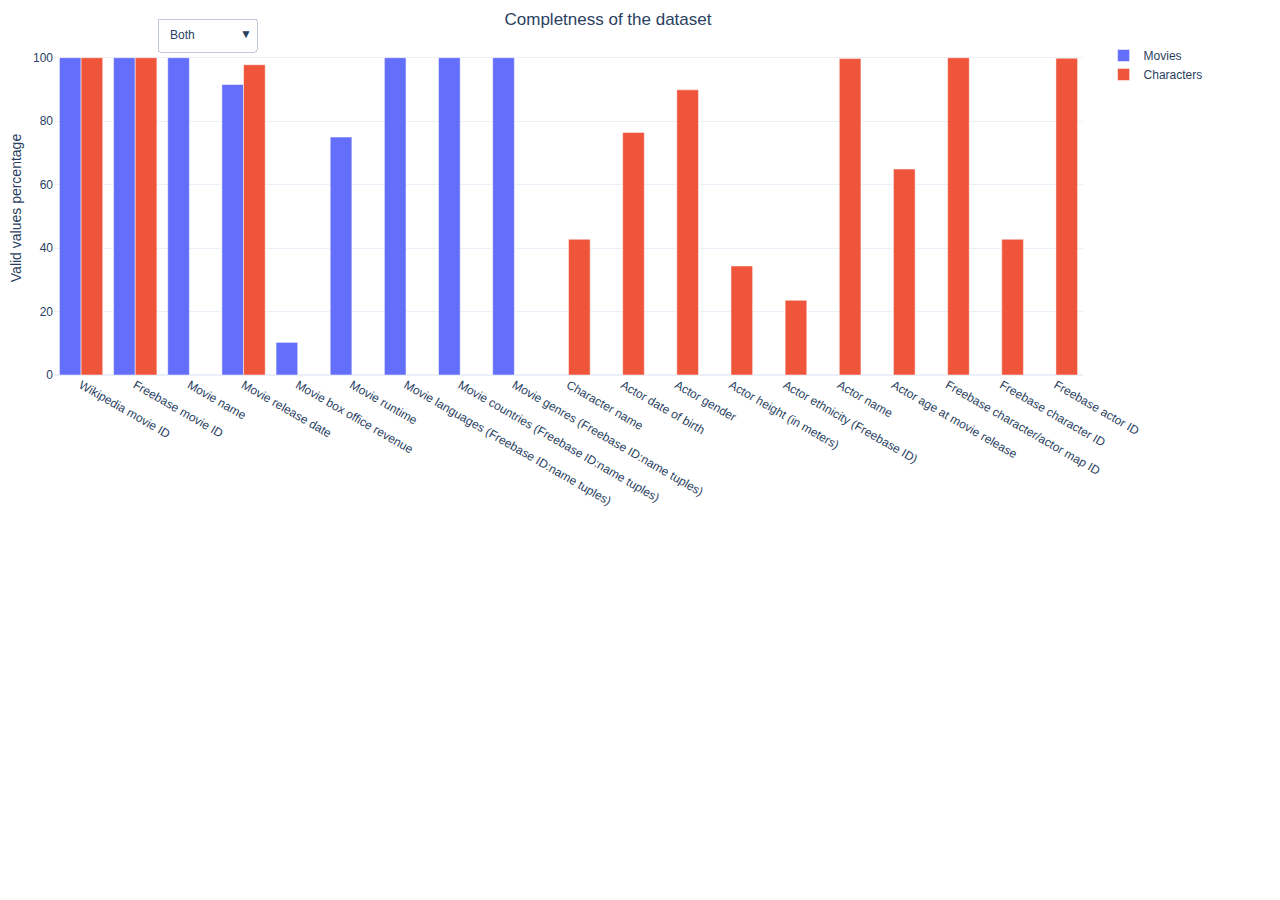
